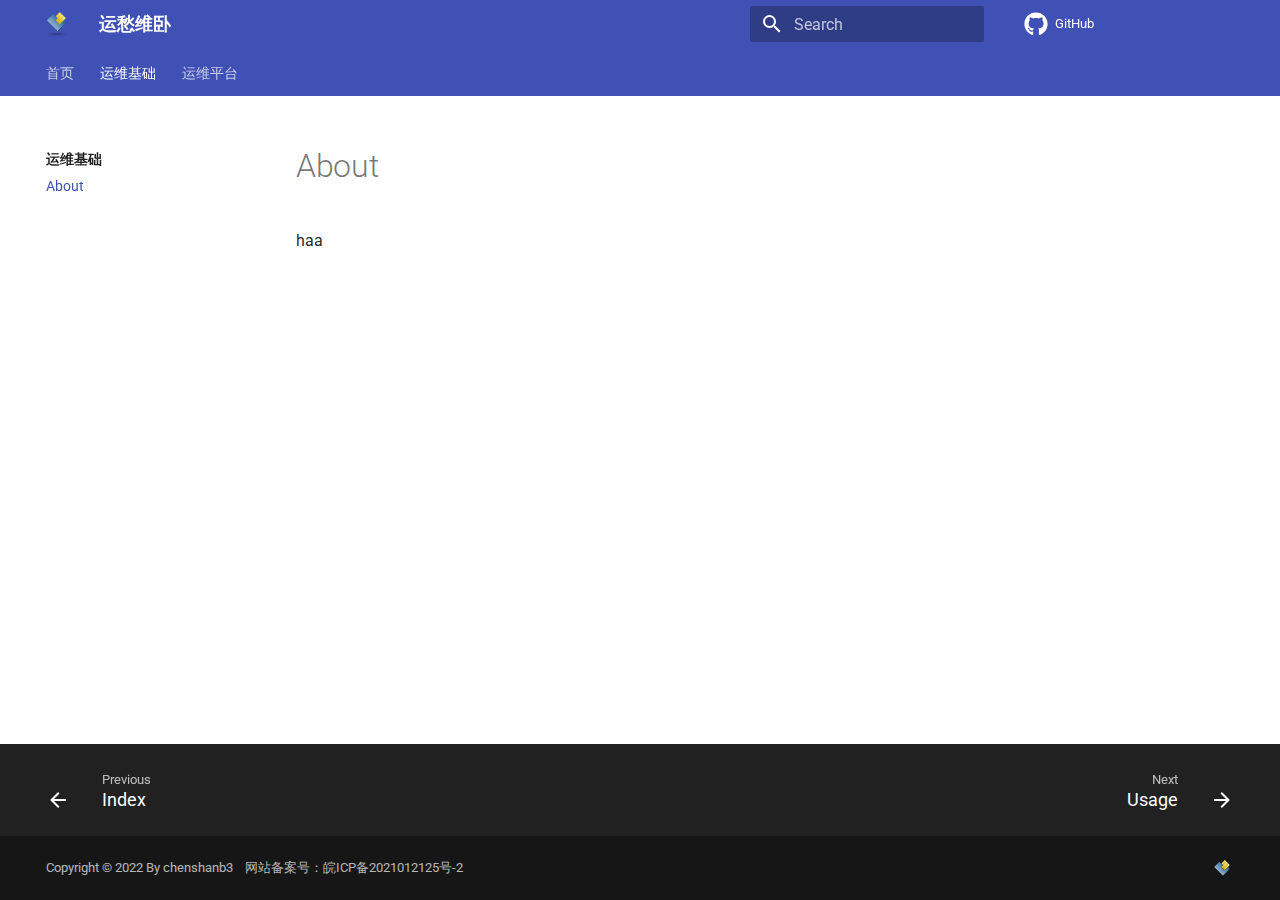
==== about/index.html @ 2186b122 "first commit" ====
<!doctype html>
<html lang="en" class="no-js">
  <head>
    
      <meta charset="utf-8">
      <meta name="viewport" content="width=device-width,initial-scale=1">
      
        <meta name="description" content="运维知识手册">
      
      
      
      <link rel="icon" href="../images/favicon.png">
      <meta name="generator" content="mkdocs-1.3.1, mkdocs-material-8.4.2">
    
    
  <title>Hello World</title>

    
      <link rel="stylesheet" href="../assets/stylesheets/main.69437709.min.css">
      
        
        <link rel="stylesheet" href="../assets/stylesheets/palette.cbb835fc.min.css">
        
      
      
    
    
    
      
        
        
        <link rel="preconnect" href="https://fonts.gstatic.com" crossorigin>
        <link rel="stylesheet" href="https://fonts.googleapis.com/css?family=Roboto:300,300i,400,400i,700,700i%7CRoboto+Mono:400,400i,700,700i&display=fallback">
        <style>:root{--md-text-font:"Roboto";--md-code-font:"Roboto Mono"}</style>
      
    
    
      <link rel="stylesheet" href="../css/extra.css">
    
    <script>__md_scope=new URL("..",location),__md_hash=e=>[...e].reduce((e,_)=>(e<<5)-e+_.charCodeAt(0),0),__md_get=(e,_=localStorage,t=__md_scope)=>JSON.parse(_.getItem(t.pathname+"."+e)),__md_set=(e,_,t=localStorage,a=__md_scope)=>{try{t.setItem(a.pathname+"."+e,JSON.stringify(_))}catch(e){}}</script>
    
      

    
    
  </head>
  
  
    
    
    
    
    
    <body dir="ltr" data-md-color-scheme="" data-md-color-primary="none" data-md-color-accent="none">
  
    
    
    <input class="md-toggle" data-md-toggle="drawer" type="checkbox" id="__drawer" autocomplete="off">
    <input class="md-toggle" data-md-toggle="search" type="checkbox" id="__search" autocomplete="off">
    <label class="md-overlay" for="__drawer"></label>
    <div data-md-component="skip">
      
    </div>
    <div data-md-component="announce">
      
    </div>
    
    
      

<header class="md-header" data-md-component="header">
  <nav class="md-header__inner md-grid" aria-label="Header">
    <a href=".." title="运愁维卧" class="md-header__button md-logo" aria-label="运愁维卧" data-md-component="logo">
      
  <img src="../images/logo.png" alt="logo">

    </a>
    <label class="md-header__button md-icon" for="__drawer">
      <svg xmlns="http://www.w3.org/2000/svg" viewBox="0 0 24 24"><path d="M3 6h18v2H3V6m0 5h18v2H3v-2m0 5h18v2H3v-2Z"/></svg>
    </label>
    <div class="md-header__title" data-md-component="header-title">
      <div class="md-header__ellipsis">
        <div class="md-header__topic">
          <span class="md-ellipsis">
            运愁维卧
          </span>
        </div>
        <div class="md-header__topic" data-md-component="header-topic">
          <span class="md-ellipsis">
            
              About
            
          </span>
        </div>
      </div>
    </div>
    
    
    
      <label class="md-header__button md-icon" for="__search">
        <svg xmlns="http://www.w3.org/2000/svg" viewBox="0 0 24 24"><path d="M9.5 3A6.5 6.5 0 0 1 16 9.5c0 1.61-.59 3.09-1.56 4.23l.27.27h.79l5 5-1.5 1.5-5-5v-.79l-.27-.27A6.516 6.516 0 0 1 9.5 16 6.5 6.5 0 0 1 3 9.5 6.5 6.5 0 0 1 9.5 3m0 2C7 5 5 7 5 9.5S7 14 9.5 14 14 12 14 9.5 12 5 9.5 5Z"/></svg>
      </label>
      <div class="md-search" data-md-component="search" role="dialog">
  <label class="md-search__overlay" for="__search"></label>
  <div class="md-search__inner" role="search">
    <form class="md-search__form" name="search">
      <input type="text" class="md-search__input" name="query" aria-label="Search" placeholder="Search" autocapitalize="off" autocorrect="off" autocomplete="off" spellcheck="false" data-md-component="search-query" required>
      <label class="md-search__icon md-icon" for="__search">
        <svg xmlns="http://www.w3.org/2000/svg" viewBox="0 0 24 24"><path d="M9.5 3A6.5 6.5 0 0 1 16 9.5c0 1.61-.59 3.09-1.56 4.23l.27.27h.79l5 5-1.5 1.5-5-5v-.79l-.27-.27A6.516 6.516 0 0 1 9.5 16 6.5 6.5 0 0 1 3 9.5 6.5 6.5 0 0 1 9.5 3m0 2C7 5 5 7 5 9.5S7 14 9.5 14 14 12 14 9.5 12 5 9.5 5Z"/></svg>
        <svg xmlns="http://www.w3.org/2000/svg" viewBox="0 0 24 24"><path d="M20 11v2H8l5.5 5.5-1.42 1.42L4.16 12l7.92-7.92L13.5 5.5 8 11h12Z"/></svg>
      </label>
      <nav class="md-search__options" aria-label="Search">
        
        <button type="reset" class="md-search__icon md-icon" aria-label="Clear" tabindex="-1">
          <svg xmlns="http://www.w3.org/2000/svg" viewBox="0 0 24 24"><path d="M19 6.41 17.59 5 12 10.59 6.41 5 5 6.41 10.59 12 5 17.59 6.41 19 12 13.41 17.59 19 19 17.59 13.41 12 19 6.41Z"/></svg>
        </button>
      </nav>
      
        <div class="md-search__suggest" data-md-component="search-suggest"></div>
      
    </form>
    <div class="md-search__output">
      <div class="md-search__scrollwrap" data-md-scrollfix>
        <div class="md-search-result" data-md-component="search-result">
          <div class="md-search-result__meta">
            Initializing search
          </div>
          <ol class="md-search-result__list"></ol>
        </div>
      </div>
    </div>
  </div>
</div>
    
    
      <div class="md-header__source">
        <a href="https://github.com/chenshanb3/markdown" title="Go to repository" class="md-source" data-md-component="source">
  <div class="md-source__icon md-icon">
    
    <svg xmlns="http://www.w3.org/2000/svg" viewBox="0 0 496 512"><!--! Font Awesome Free 6.1.2 by @fontawesome - https://fontawesome.com License - https://fontawesome.com/license/free (Icons: CC BY 4.0, Fonts: SIL OFL 1.1, Code: MIT License) Copyright 2022 Fonticons, Inc.--><path d="M165.9 397.4c0 2-2.3 3.6-5.2 3.6-3.3.3-5.6-1.3-5.6-3.6 0-2 2.3-3.6 5.2-3.6 3-.3 5.6 1.3 5.6 3.6zm-31.1-4.5c-.7 2 1.3 4.3 4.3 4.9 2.6 1 5.6 0 6.2-2s-1.3-4.3-4.3-5.2c-2.6-.7-5.5.3-6.2 2.3zm44.2-1.7c-2.9.7-4.9 2.6-4.6 4.9.3 2 2.9 3.3 5.9 2.6 2.9-.7 4.9-2.6 4.6-4.6-.3-1.9-3-3.2-5.9-2.9zM244.8 8C106.1 8 0 113.3 0 252c0 110.9 69.8 205.8 169.5 239.2 12.8 2.3 17.3-5.6 17.3-12.1 0-6.2-.3-40.4-.3-61.4 0 0-70 15-84.7-29.8 0 0-11.4-29.1-27.8-36.6 0 0-22.9-15.7 1.6-15.4 0 0 24.9 2 38.6 25.8 21.9 38.6 58.6 27.5 72.9 20.9 2.3-16 8.8-27.1 16-33.7-55.9-6.2-112.3-14.3-112.3-110.5 0-27.5 7.6-41.3 23.6-58.9-2.6-6.5-11.1-33.3 2.6-67.9 20.9-6.5 69 27 69 27 20-5.6 41.5-8.5 62.8-8.5s42.8 2.9 62.8 8.5c0 0 48.1-33.6 69-27 13.7 34.7 5.2 61.4 2.6 67.9 16 17.7 25.8 31.5 25.8 58.9 0 96.5-58.9 104.2-114.8 110.5 9.2 7.9 17 22.9 17 46.4 0 33.7-.3 75.4-.3 83.6 0 6.5 4.6 14.4 17.3 12.1C428.2 457.8 496 362.9 496 252 496 113.3 383.5 8 244.8 8zM97.2 352.9c-1.3 1-1 3.3.7 5.2 1.6 1.6 3.9 2.3 5.2 1 1.3-1 1-3.3-.7-5.2-1.6-1.6-3.9-2.3-5.2-1zm-10.8-8.1c-.7 1.3.3 2.9 2.3 3.9 1.6 1 3.6.7 4.3-.7.7-1.3-.3-2.9-2.3-3.9-2-.6-3.6-.3-4.3.7zm32.4 35.6c-1.6 1.3-1 4.3 1.3 6.2 2.3 2.3 5.2 2.6 6.5 1 1.3-1.3.7-4.3-1.3-6.2-2.2-2.3-5.2-2.6-6.5-1zm-11.4-14.7c-1.6 1-1.6 3.6 0 5.9 1.6 2.3 4.3 3.3 5.6 2.3 1.6-1.3 1.6-3.9 0-6.2-1.4-2.3-4-3.3-5.6-2z"/></svg>
  </div>
  <div class="md-source__repository">
    GitHub
  </div>
</a>
      </div>
    
  </nav>
  
</header>
    
    <div class="md-container" data-md-component="container">
      
      
        
          
            
<nav class="md-tabs" aria-label="Tabs" data-md-component="tabs">
  <div class="md-tabs__inner md-grid">
    <ul class="md-tabs__list">
      
        
  
  


  
  
  
    <li class="md-tabs__item">
      <a href=".." class="md-tabs__link">
        首页
      </a>
    </li>
  

      
        
  
  
    
  


  
  
  
    <li class="md-tabs__item">
      <a href="./" class="md-tabs__link md-tabs__link--active">
        运维基础
      </a>
    </li>
  

      
        
  
  


  
  
  
    <li class="md-tabs__item">
      <a href="../usage/" class="md-tabs__link">
        运维平台
      </a>
    </li>
  

      
    </ul>
  </div>
</nav>
          
        
      
      <main class="md-main" data-md-component="main">
        <div class="md-main__inner md-grid">
          
            
              
              <div class="md-sidebar md-sidebar--primary" data-md-component="sidebar" data-md-type="navigation" >
                <div class="md-sidebar__scrollwrap">
                  <div class="md-sidebar__inner">
                    

  


  

<nav class="md-nav md-nav--primary md-nav--lifted md-nav--integrated" aria-label="Navigation" data-md-level="0">
  <label class="md-nav__title" for="__drawer">
    <a href=".." title="运愁维卧" class="md-nav__button md-logo" aria-label="运愁维卧" data-md-component="logo">
      
  <img src="../images/logo.png" alt="logo">

    </a>
    运愁维卧
  </label>
  
    <div class="md-nav__source">
      <a href="https://github.com/chenshanb3/markdown" title="Go to repository" class="md-source" data-md-component="source">
  <div class="md-source__icon md-icon">
    
    <svg xmlns="http://www.w3.org/2000/svg" viewBox="0 0 496 512"><!--! Font Awesome Free 6.1.2 by @fontawesome - https://fontawesome.com License - https://fontawesome.com/license/free (Icons: CC BY 4.0, Fonts: SIL OFL 1.1, Code: MIT License) Copyright 2022 Fonticons, Inc.--><path d="M165.9 397.4c0 2-2.3 3.6-5.2 3.6-3.3.3-5.6-1.3-5.6-3.6 0-2 2.3-3.6 5.2-3.6 3-.3 5.6 1.3 5.6 3.6zm-31.1-4.5c-.7 2 1.3 4.3 4.3 4.9 2.6 1 5.6 0 6.2-2s-1.3-4.3-4.3-5.2c-2.6-.7-5.5.3-6.2 2.3zm44.2-1.7c-2.9.7-4.9 2.6-4.6 4.9.3 2 2.9 3.3 5.9 2.6 2.9-.7 4.9-2.6 4.6-4.6-.3-1.9-3-3.2-5.9-2.9zM244.8 8C106.1 8 0 113.3 0 252c0 110.9 69.8 205.8 169.5 239.2 12.8 2.3 17.3-5.6 17.3-12.1 0-6.2-.3-40.4-.3-61.4 0 0-70 15-84.7-29.8 0 0-11.4-29.1-27.8-36.6 0 0-22.9-15.7 1.6-15.4 0 0 24.9 2 38.6 25.8 21.9 38.6 58.6 27.5 72.9 20.9 2.3-16 8.8-27.1 16-33.7-55.9-6.2-112.3-14.3-112.3-110.5 0-27.5 7.6-41.3 23.6-58.9-2.6-6.5-11.1-33.3 2.6-67.9 20.9-6.5 69 27 69 27 20-5.6 41.5-8.5 62.8-8.5s42.8 2.9 62.8 8.5c0 0 48.1-33.6 69-27 13.7 34.7 5.2 61.4 2.6 67.9 16 17.7 25.8 31.5 25.8 58.9 0 96.5-58.9 104.2-114.8 110.5 9.2 7.9 17 22.9 17 46.4 0 33.7-.3 75.4-.3 83.6 0 6.5 4.6 14.4 17.3 12.1C428.2 457.8 496 362.9 496 252 496 113.3 383.5 8 244.8 8zM97.2 352.9c-1.3 1-1 3.3.7 5.2 1.6 1.6 3.9 2.3 5.2 1 1.3-1 1-3.3-.7-5.2-1.6-1.6-3.9-2.3-5.2-1zm-10.8-8.1c-.7 1.3.3 2.9 2.3 3.9 1.6 1 3.6.7 4.3-.7.7-1.3-.3-2.9-2.3-3.9-2-.6-3.6-.3-4.3.7zm32.4 35.6c-1.6 1.3-1 4.3 1.3 6.2 2.3 2.3 5.2 2.6 6.5 1 1.3-1.3.7-4.3-1.3-6.2-2.2-2.3-5.2-2.6-6.5-1zm-11.4-14.7c-1.6 1-1.6 3.6 0 5.9 1.6 2.3 4.3 3.3 5.6 2.3 1.6-1.3 1.6-3.9 0-6.2-1.4-2.3-4-3.3-5.6-2z"/></svg>
  </div>
  <div class="md-source__repository">
    GitHub
  </div>
</a>
    </div>
  
  <ul class="md-nav__list" data-md-scrollfix>
    
      
      
      

  
  
  
    
    <li class="md-nav__item md-nav__item--nested">
      
      
        <input class="md-nav__toggle md-toggle md-toggle--indeterminate" data-md-toggle="__nav_1" type="checkbox" id="__nav_1" checked>
      
      
      
        
          
            
          
        
      
      
        
        
        <div class="md-nav__link md-nav__link--index ">
          <a href="..">首页</a>
          
        </div>
      
      <nav class="md-nav" aria-label="首页" data-md-level="1">
        <label class="md-nav__title" for="__nav_1">
          <span class="md-nav__icon md-icon"></span>
          首页
        </label>
        <ul class="md-nav__list" data-md-scrollfix>
          
            
          
        </ul>
      </nav>
    </li>
  

    
      
      
      

  
  
    
  
  
    
    <li class="md-nav__item md-nav__item--active md-nav__item--nested">
      
      
        <input class="md-nav__toggle md-toggle" data-md-toggle="__nav_2" type="checkbox" id="__nav_2" checked>
      
      
      
        
          
        
      
      
        <label class="md-nav__link" for="__nav_2">
          运维基础
          <span class="md-nav__icon md-icon"></span>
        </label>
      
      <nav class="md-nav" aria-label="运维基础" data-md-level="1">
        <label class="md-nav__title" for="__nav_2">
          <span class="md-nav__icon md-icon"></span>
          运维基础
        </label>
        <ul class="md-nav__list" data-md-scrollfix>
          
            
              
  
  
    
  
  
    <li class="md-nav__item md-nav__item--active">
      
      <input class="md-nav__toggle md-toggle" data-md-toggle="toc" type="checkbox" id="__toc">
      
      
      
      <a href="./" class="md-nav__link md-nav__link--active">
        About
      </a>
      
    </li>
  

            
          
        </ul>
      </nav>
    </li>
  

    
      
      
      

  
  
  
    
    <li class="md-nav__item md-nav__item--nested">
      
      
        <input class="md-nav__toggle md-toggle md-toggle--indeterminate" data-md-toggle="__nav_3" type="checkbox" id="__nav_3" checked>
      
      
      
        
          
        
          
        
      
      
        <label class="md-nav__link" for="__nav_3">
          运维平台
          <span class="md-nav__icon md-icon"></span>
        </label>
      
      <nav class="md-nav" aria-label="运维平台" data-md-level="1">
        <label class="md-nav__title" for="__nav_3">
          <span class="md-nav__icon md-icon"></span>
          运维平台
        </label>
        <ul class="md-nav__list" data-md-scrollfix>
          
            
              
  
  
  
    <li class="md-nav__item">
      <a href="../usage/" class="md-nav__link">
        Usage
      </a>
    </li>
  

            
          
            
              
  
  
  
    <li class="md-nav__item">
      <a href="../tutorial/" class="md-nav__link">
        Tutorial
      </a>
    </li>
  

            
          
        </ul>
      </nav>
    </li>
  

    
  </ul>
</nav>
                  </div>
                </div>
              </div>
            
            
          
          <div class="md-content" data-md-component="content">
            <article class="md-content__inner md-typeset">
              
                


  <h1>About</h1>

<p>haa</p>




              
            </article>
            
          </div>
        </div>
        
      </main>
      
        <footer class="md-footer">
  
    
    <nav class="md-footer__inner md-grid" aria-label="Footer" >
      
        
        <a href=".." class="md-footer__link md-footer__link--prev" aria-label="Previous: Index" rel="prev">
          <div class="md-footer__button md-icon">
            <svg xmlns="http://www.w3.org/2000/svg" viewBox="0 0 24 24"><path d="M20 11v2H8l5.5 5.5-1.42 1.42L4.16 12l7.92-7.92L13.5 5.5 8 11h12Z"/></svg>
          </div>
          <div class="md-footer__title">
            <div class="md-ellipsis">
              <span class="md-footer__direction">
                Previous
              </span>
              Index
            </div>
          </div>
        </a>
      
      
        
        <a href="../usage/" class="md-footer__link md-footer__link--next" aria-label="Next: Usage" rel="next">
          <div class="md-footer__title">
            <div class="md-ellipsis">
              <span class="md-footer__direction">
                Next
              </span>
              Usage
            </div>
          </div>
          <div class="md-footer__button md-icon">
            <svg xmlns="http://www.w3.org/2000/svg" viewBox="0 0 24 24"><path d="M4 11v2h12l-5.5 5.5 1.42 1.42L19.84 12l-7.92-7.92L10.5 5.5 16 11H4Z"/></svg>
          </div>
        </a>
      
    </nav>
  
  <div class="md-footer-meta md-typeset">
    <div class="md-footer-meta__inner md-grid">
      <div class="md-copyright">
  
    <div class="md-copyright__highlight">
      Copyright © 2022 By chenshanb3  &nbsp;&nbsp;&nbsp;网站备案号：皖ICP备2021012125号-2
    </div>
  
  
</div>
      
        <div class="md-social">
  
    
    
    <a href="https://www.baidu.com" target="_blank" rel="noopener" title="备案号" class="md-social__link">
      <?xml version="1.0" encoding="UTF-8"?>
<!-- Generated by Pixelmator Pro Trial 2.4.7 -->
<svg width="1833" height="1844" viewBox="0 0 1833 1844" xmlns="http://www.w3.org/2000/svg" xmlns:xlink="http://www.w3.org/1999/xlink">
    <image id="python-logo" x="-2543" y="-60" width="1891" height="2280" visibility="hidden" xlink:href="data:image/png;base64, [base64]//8x+91ZZU+8AEzLNypQoOz0HT0kEARAkIzUdhsFcLlyMgBEwAkbACBgBI2AEjIARMALvg8DyfYbxKEbACPxwBM4/fP1evhEwAkbACBgBI2AEjIARMAKfCIHVJ5qLp2IEjIARMAJGwAgYASNgBIyAETACRsAIGAEjYASMgBEwAkbACBgBI2AEjIAR+DYImIz9NpfSCzECRsAIGAEjYASMgBEwAkbACBgBI2AEjIARMAJGwAgYASNgBIyAETACRuAzIWAy9jNdDc/FCBgBI2AEjIARMAJGwAgYASNgBIyAETACRsAIGAEjYASMgBEwAkbACBiBb4OAydhvcym9ECNgBIyAETACRsAIGAEjYASMgBEwAkbACBgBI2AEjIARMAJGwAgYASNgBD4TAsvPNBnPxQgYASNgBIyAETACRsAIGIFvi4D/3+PbXlovzAh8SgTOn3JWnpQRMAJGwAgYASNgBIyAETACPw4Bb4j8uEvuBRsBI2AEjIARMAJGwAgYgXdHwP/f8e6Qe0AjYAQGBEzK+qVgBIyAETACRsAIGAEjYASMwIci4E2RD4XfgxsBI2AEjIARMAJGwAgYgW+PwGv+n+M1fb89sF6gEfghCMxNps4d74dcBi/TCBgBI2AEjIARMAJGwAgYgZci4M2NlyLnfkbACBgBI2AEjIARMAJGwAjcQuCe/9+4x/fWuLYbASPwvRGYm1CdO973Rt+rMwJGwAgYASNgBIyAETACRuAuBLzhcRdcdjYCRsAIGAEjYASMgBEwAj8egbn/H2LueD/+AhkAI/DDEPgIIvUjxvxhl9XLNQJGwAgYASNgBIyAETAC3wcBb3x8n2vplRgBI2AEjIARMAJGwAgYgbdGYO7/f5g73luv3/GNgBH4vAh8BEH6EWN+3ivgmRkBI2AEjIARMAJGwAgYASMwioA3P0ZhsdIIGAEjYASMgBEwAkbACBiBCoG3+P+Gt4hZTdmiETACPxyB9yJK32ucH345vXwjYASMgBEwAkbACBgBI/B1EfAGyNe9dp65ETACRsAIGAEjYASMgBF4DwTe4v8Z7ol5j+974OExjIAReD8E5iY6546XSLxV3Izv2ggYASNgBIyAETACRsAIGIEvjIA3Nr7wxfPUjYARMAJGwAgYASNgBIzAOyAw9/8z9Mbr9XsHCDyEETACH4zA3GTnZ4/3wXB7eCNgBIyAETACRsAIGAEjYATmRMAbHHOi6VhGwAgYASNgBIyAETACRuB7ITD3/y/0xuv1+15oezVGwAjcQmBOEnXOWJr33PFuYWG7ETACRsAIGAEjYASMgBEwAl8EAW9yfJEL5WkaASNgBIyAETACRsAIGIF3RKDn/xN6fKamfKvvLftUXOuNgBH43gi8lvC81f+WvQfdOWL0jGMfI2AEjIARMAJGwAgYASNgBL4IAt7k+CIXytM0AkbACBgBI2AEjIARMALvgMDU/x9M6XumNNZ3TFfHumWvfS0bASPwsxB4Kdk51W9KfwvVW/1u2W/Ft90IGAEjYASMgBEwAkbACBiBb4KANzm+yYX0MoyAETACRsAIGAEjYATeHYGf8Ft6bI1julvgj/UZ02Wca7b0aeuX9GljuG0EjMDnQmCK0JzSj81+yndMP6Ybi1nrXtKn7v8dZWPyHa+q12QEjIARMAJGwAgYASPwYgS8YfFi6NzRCBgBI2AEjIARMAJG4Ich8NN+O7frbdu3Ln/rf6tdx2t9a1sr3+Pb9nXbCBiBz4/AGLE3pmtXcs2ntbXtNpbat3xu2cdi/hSdsfkpV9rrNAJGwAgYASNgBIyAERhFwBsXo7BYaQSMgBEwAkbACBgBI/AJEfBv1/e5KC3Ot9q3ZlX3n5LrGLVPrW/lXr+2n9tGwAh8PQRaMq9ttyuasrf6W+02brbbfqlXfc1W+1l+PwR8Td4Pa49kBIyAETACRsAIGAEjMIKANzBGQLHKCBgBI2AEjIARMAJG4NMh4N+t73dJaqyn5KnZ1P7pU+um5PRVXfvU+lru8an9LRsBI/C1ERgj08Z0WuWUvrW1fm07EZvSt/HS/5q+9rH8vghcu47vOxOPZgSMgBEwAkbACBgBI/DjEPAmxo+75F6wETACRsAIGAEjYAS+HAL+zfp+l6zGuke+NbOMkbX8U866jTGlT79r9mu27O/aCBiBr4FAS57daueqWr8xfe1Ty/Jt29n/mm2sz5iujmX5/RHwNXl/zD2iETACRsAIGAEjYASMAAh4s8IvAyNgBIyAETACRsAIGIHPjMBX+L36FeZ47zWu1zQl1zFrn1ovOW1T9ZR/q892xsl21lP6tLs2Akbg6yHQkmd1u5ZzZWM62Wp9j3xPvFu+af8JdY3tZ13vV5jjZ8XO8zICRsAIGAEjYASMgBF4IQLesHghcO5mBIyAETACRsAIGAEj8OYIfPbfqp99fi+9QPW6xuRad22M9Juq1TdtGadtp76ux3zGdHUfy0bACHxdBGrybErO1dX2KV36ZC2/KXkqRtvnml/aflJd4/kZ1/3Z5/cZMfOcjIARMAJGwAgYASNgBF6BgDctXgGeuxoBI2AEjIARMAJGwAi8KQKf9bfqZ53XXBcj19fWip+6eqwxXdrTdqtu/bPd1hmn1o/partlI2AEvjYCNXFWy1rVrXbrk/5Z1/ZaV+slZ2l9pO/VZYyfVI9h8xnW/1nn9Rmw8RyMgBEwAkbACBgBI2AE3gABb1y8AagOaQSMgBEwAkbACBgBIzALAp/xt+pnnNMsYA9Bcn1ZS51yW0+Nm37X+qZP1hmrbae+jnVLV9stGwEj8PURqImzKVmrrG256lo3JqeurbP/WNz0veYz1q/2/0nyGF4fvf7POKePxsTjGwEjYASMgBEwAkbACLwhAtc2O95wWIc2AkbACBgBI2AEjIARMAI3EfhMv1U/01xuAvcKh1znrboeIn1rneTUj9WtLvumPtt1PWYb02Wfa7b0cW0EjMDnQmCKJEt91pp1Ld/Tzn5TdU+sl/qo308tifdnWP9nmstnwMNzMAJGwAgYASNgBIyAEXhjBLxB8cYAO7wRMAJGwAgYASNgBIzAixH4iN+qHzHmiwEa6TjH/DNG1hom5bZup5D21Gdb9ZScvqrTp9ZN6cd8x3RtLLeNgBH4GgjUhNmYXOu0op52+tyqE6H0e2k7+9V1G7O2/UT5I/D4iDF/4rX1mo2AETACRsAIGAEjYAQGBLxZ4ZeCETACRsAIGAEjYASMwGdF4D1+q77HGG+N79xryHi36lxX+mU769SrviW3fbKtOvu+RFf3sWwEjMDXQqAmzMbkMV2usLZJl+26ruUxn1uxeu3pN1bnHMZsP1X3Hpi8xxg/9fp53UbACBgBI2AEjIARMAIjCIxtbIy4WWUEjIARMAJGwAgYASNgBN4dgbf8rTp37LnjvTvYw4C5jlu13NOnnmurUzt1Kbfta/1lS/+X+NV9LBsBI/D1EEjSLGutIOWsa12ucMomfdpauY2Tfq3+JW31+e6lxuu91vrSMV/a773W5XGMgBEwAkbACBgBI2AEvhkCm2+2Hi/HCBgBI2AEjIARMAJGwAjcQmCM3LvVZ8w+V5yx2J9Rl+vNOufYtqVPXV1Lbtu1byurrZJ9Suvv9phP+o7VbbwxH+uMgBF4WwTmJMMUq35ft+1cSa0fk6Wri2KmLuPX7ZTVp/Yda0v33UtipHXW2LzlunPM9xrvLdfi2EbACBgBI2AEjIARMALfGAGTsd/44nppRsAIGAEjYASMgBEwAn8hkBu3fxmuKF7S50q4DzHds4b0bet24mlP/VRb+nzIN+X0zzptqrPUNuna9pQu+2c91i9tro2AEXh/BNr35FuRaYpbj1W3W1kopG/OR+2U057te3zV9yeVxKZdc2LX6l/bbq/Ta+O5vxEwAkbACBgBI2AEjIARmBUBk7GzwulgRsAIGAEjYASMgBEwAp8YganN4akp3+s/Feej9HPMP2NM1Vpb2nKddVtyPtI32+mXddozTk97zOda/9pm2QgYgc+DQH4OTJF1sk/Z6lXIJ2PV+lqufTJm9qnbtaz+dTvlOq7kdp5t3Nb/p7XfEo8W+5+GrddrBIyAETACRsAIGAEj8IkRMBn7iS+Op2YEjIARMAJGwAgYASPwIQjkZvGHDD7ToK9dw1j/1GWtqU7JaZM9fVLOuvaRrJK+pfW83drG/Mf6pc61ETACnx8Bvc9rorNt37MCxcnPjVpWjByjtktfj1fL12zX/NRPpR2naH/us/H4udfeKzcCRsAIGAEjYASMwI9EIH8A/8jFe9FGwAgYASNgBIyAETACnxKBuX6j3opzyy5wenw+JYjDpF4yf/XJfnVdywqf7Vau2/JpH2lPfbZVq0zFrfXF87nvNV3aXBsBI/A1EEiyVLNNWXUt17Yeue2f7bpWHJUc57VyBGvipe6n1jW2vRi8VZ+XxO2ds/2MgBEwAkbACBgBI2AEjMAFgbENjYvRghEwAkbACBgBI2AEjIAReCcErv0uvWa7Nr2xfmO6jHHNlj636jli3BrjXvu9c5J/9rkm5zzSV+1Wzv5Zp0+2s+6JNeaT8dJW14rtYgSMwNdCoCXHsl3XtazVZfuWLL98pG+261o2FelUsn6J3PZR+7uVGp+Xru0lMa71ealtav7X4k31sd4IGAEjYASMgBEwAkbACFwQ8AbFBQoLRsAIGAEjYASMgBH41gh8td99Y/Md0127aK1/21bfMV3GvGZLn4+u556j4uVDa0s5x8l2rjv16dvq0/9WPdW/V9/65TyyrueZOtdGwAh8DgSuEV2ypf2anCtJX7VTruuMMVWP9bulq+3XZNnGSs5vzPaddVPrntK3WEz53aOf8m3Hekn7LWO/ZD7uYwSMgBEwAkbACBgBI/CBCHhT4gPB99BGwAgYASNgBIyAEXgjBL7yb7x27rfa1yCs+9ay+rTtjDOlT/u1vrXPe8s98+6Zk+LkQ/4pZ526up6Ss09PXceQf5bXyBljrK7jjtmtMwJG4G0R6CGq5JN+PbJmnP61nLqM0VOrv0rdt2ju12W/ts7Yrf47t6fWfK9eGI31ealurN9bXYf3HOut1uC4RsAIGAEjYASMgBEwAnci4E2IOwGzuxEwAkbACBgBI2AEPikC3+F3Xb2GKbmGv/ap9SnX9h45+2Vd90ldW/f4tH3eqj3HXBQjH5pnym2da5A+y5i8wtj2zXba1D/7Zn1LV9tbeawtnYsRMAJfA4GarJKc7ZTbtlaVulpudXX/lE9D32xnn6zH4qUt6zGfWie5LXXf1vZd2j1rHPPp1Qmn1ve17Sns27hTfvfq3yruvfOwvxEwAkbACBgBI2AEjMAbI1BvdrzxUA5vBIyAETACRsAIGAEj8AYIfMbfc6+dU91/Sq6hrH3G9LV9Ss5+tT11qqf0tc89fm2/Odu9cx0bU33rh3zqdsqpV60ifZaU0zfrJF/btvrVfep2LafPLZ3sdan71XrLRsAIfB4Epkgp6euHZly3s1/Waa/rlOt+YyRsbc8+PfU1H9naUs+1tX3F9kvW0/Zp28Kh1bXt1qe1X2tfs91zDdo49/S91/c9x7p3bvY3AkbACBgBI2AEjIARuIGANyZuAGSzETACRsAIGAEjYAQ+MQKf5bfcnPPIWFkL/im5vjS1T+pTl3Uda0yX/bKufVKX9TVb+qju9av7zCW/ZGz1qR+aS92u5ZyndFlSznqKgJW9tql/9qnl1GXda5PfVKljTflYbwSMwNsjcItckj0fmk3KdZ363nqMhB3T9caTn4rmpNLWRVue01brvqL8mnW0feds17GmZOF9zdba770+dex7+/b6v8cYvXOxnxEwAkbACBgBI2AEjEAnAt6I6ATKbkbACBgBI2AEjIAR+GQIvOR33Ev6vOeyc35trTmkrpXr+dU+tV/qp+prMdKWfbOd9ZQ+7Vn3+qX/XPW948q/55Hzq+OnXNcZK4nXrKWvZcWr+421x3RtH/mopL60/GwEjMBXQqAmmyRPPbSmtKV8q66J11pWnGxPxZDPmG1Ml761LTp/4ad6TT3LuObf2q61a1stt9jWttfIY2ur443Zx3Qv6TMWZ0z3lrHHxrPOCBgBI2AEjIARMAJG4JUIeJPilQC6uxEwAkbACBgBI2AEPgCBe37D3eM791JeMnb2aWvNLXWtXM97zCd1qms5+6Uu21mP6cd08p/SZ6yse/3Sf4763jFrklR9xx6aV8bNekyXsdpafVKX8cf6X4udtrZWnCxpy7ZrI2AEPi8CYwSTdD0PrSr7t3XapE/CtZZrnfR1/1rOOC+p1eerlsSgZ/49vq1P3Z5DvhXjln2udWacerzUvbZ+i5ivnZP7GwEjYASMgBEwAkbACFxBwJsTV8CxyQgYASNgBIyAETACnxCBe36/3eM711JfM2b2vVXXc03fMV3aVNeyfGvdWN+X6DJu3fc95FzbHGMpVkuSJlZtrfHqsVOua8kZb6qWT92njvtSvWK0JWO1ereNgBH4OASukUqy9Tw0+4yT/q1O7Zp0TTlr9avltn8d/x6bfK+VjHvN57Pb7llD7Tsla71py/q9dDXW9di1vpXn9mvjT7V7x53qb70RMAJGwAgYASNgBIzAOyLgDYl3BNtDGQEjYASMgBEwAkZgBgR6f7/1+s0wpUuI146Z/W/VGjB9cvCptvRpa+WxOGO67J9jjfmkbcw3bW9VzzmmYiVpKrl9pE1rwfagf+kTOjRRn8879Ofivz2v2DUu8nmjerU4DzbinBdnxVBZLjabJzl15/Nyk/IC+ybGJLz6hX/0Oa8vcYp3/Xwc+ki3fjKUuEP0JzVSHQu7XGK8dNrAFjCvKlZa3q+OSQkPCk+X+W0W67/m+36z8kiLxeElIBz1Bjg+ESxL5Eug5fmgBj4fWZ7Nr57Ikbfx02QvljL9YU3jc39a76VXEZb6aOBVHQ9hEfLyBEjn5UH6GHOwL8BH5dKH6ewHnzBIjr60eHOnTE2f5VI1MZdD/+XjeflnGHvx5/w7bf/5Txkv5pJxu+pwmnhSzK9ceuff+tXtW3LasxZeKWc9prtmG/OXri11jNaW7R4f+fb6Zdxr9Zyxro1jmxEwAkbACBgBI2AEjMAMCORGxwyhHMIIGAEjYASMgBEwAkbgjRG457fbPb5zTHuO8TKG6lrW/LLdytfa2aeNV+vVXyV1pVWeW13bnuqXMcb80/aW9WvGVd/6keRrrSvyw8MS4hUZ0nUXDIjkoCwWu+0SaXkW4brdrKIWCUt7s1mXtojaNbJiFBKR/gO5uF4sC8cJZ3IW2Spi9Lw8r5HP6+U6SNf1cjHU6xWy7AvVlAspGa3pp2fkLQRm3TcaetK4jCnrSvOgJv55vRp0o6+d6TFnszAP5gCYy8VqBRZrpqdamKlelfZs471XIHFifaXfsy/eh3sdxcYuz8fTiYt4Oi9OtCE5T0vJPNDJ5b5yd4fx8LyqwnAUn1nko5jhk8hLapGYwYbyVw/4SlweNWcV2ekTU0ldsYw+D2PJnRgMqDEgS49HkaYQpichQ7wVNnQhD2St8BOhHRPQPAf94VAI1xLrIhcSNshY4q5Oiv+43J+We41zOC0fH89/Hh9PQd7+gZRd/jkt7idk22UOuLTqL9XuWcM1n9o2Jl/TvbVt7ELUY77EXve5Fav2vSbPFefaGLYZASNgBIyAETACRsAIzIRA2ayYKZjDGAEjYASMgBEwAkbACLwZAvf+brvX/zUTn2ssxclYt+qcb/qNtdt46dvqs6/q9Eld2x7zmdJljKzHYqXtrep7x5T/[base64]/XUFHHie44YFUVQ2BeYKkhSQthCu1yGSpRCAnYVv6iFgdfVMSRraqBNGr9UPE8qkR5C4ZrEFWQ8guTpCnkK1HSFSIa73ZGV8kKrpCBPMWwQ/dQbbybg1yN8YayNckYbWOJQTvcvn7tCfA8nA47Q/wvvv/ESl7enzcnxZ//px+/4aQXVwyZDXhAZeYe64h67SH8Qs/1eu5toxbfrX9Hjl927rGt7W17THfKd3YGjPemK2OM2VP/a046XernivOrXFsNwJGwAgYASNgBIyAEZgBgTjQaoY4DmEEjIARMAJGwAgYASPwdgg8J5jebpyXRJ5rbj1xWp9r7domOdutnGtOe29bfm2fqb6pf8t6ai4vGTMxquuMU+kGIna7Xe0gZM/b02q3hSA9Q8JuRL4qA5YHPGnIJzhUqNNIMj1B0hZuFeIQEjYyTUsN6wnpKmxF6or4hGOBeBUXWghRMm1hSAsJKSpWvKiIyQ0VrOk4z5Pzf6rpEw0Rr2SVwjNBxhZatZC6kLIKzj/yeVWTHMcMYizNR2PSFon8EWysmFex04wONy02mhmCd9DGyEzxzPSeFnyP9CpKsX+gb0Al9CN1e7FwmBCPsJuiH2ExRcJKAdUppQhP5EJx9oM87tk/7+wPEaskVd6WMJ9BFgdBXLJ2eWuISIYIZaIiYDXfDbXeWHpPluxe3mSs5Kg+HSWOKWbZuOsTQ8MGOJxSrrgCBeL0fNqEIHJWxG8haFeSGUwELuOddhCyzwlYtZVZO+hX68iKRXU6/nk4biBjD+vH43n7Gz53c9pv/33cLf5n8bj4zdx55/8OAlafIVpL+Sx5WlPqcp2tPT3Tnu3PXPeu4ZZf2hMjrXlMTmzkn/axusbsJb5tf7Vz7NomOeO3+nvbNQb39rW/ETACRsAIGAEjYASMwBdFwGTsF71wnrYRMAJGwAgYASPwYxDITbvPuOCeufX4TK0t+2Zd+7W6ti3fVle3U846Y9/bHhsnY2Xdxkz9W9YvHbPtp3b90JzjeOIzRxMvRMSet6vzbrPcQsByjPBqs+UoYWW/QsSuV7u1qshoDfIVQhZSdr2iD14iZPWUmbHn1WmldiFnVQ9UI6yomJP1ijEYR1rYxogMhUo72EjFnCYfRbpeCm76p/gUqhhTSuhLdCTxMiIMJ3yQeFjVGgYzpKfGlJPsIoYvYd9R0FwiXVjjCwLNHAkmHNpa/2leypL9aqWiCacokWZJVY/G8tmbzxcIbxmMK+QjaZxiGCEclQa6OEIHogtOFtJxhgJzeV8UvSE0Bd6cpLojFzY0ap6ChNX8kZQhKzY2iFgI5ULMSsVSsK+rsXkfPQehnhWjiGIlPGQsmaoCRQSs2jw2svHnF4JoI93pEGOLvBXpq/r4cDptIGRpB9n6lAXLx0VFxvLpEsTsEdJ3tyQvdnE8rP+QXc7j8K8/x91/9hxfvDufHx+Y7x/NWZ8dU3W9ilpu16oYX630ruGaX+KmtY/J13RpG6t7sMzrVvu2urZ9zbe23StfG+feWPY3AkbACBgBI2AEjIAR+OQImIz95BfI0zMCRsAIGAEjYAR+LALapPuspXduvX7tOm/1a+3X2rLV9rrd6nMetV66tn2PLmNmPRYrbW9Z944rv/qhOdXtIY6OJt6V+8JyPPF2A6dKJux2/QC/KcqUWlypyFa0sB7QhRvdzZRmqZW7CakpGhESEQuMqI4AJkc1atEsMDdBtUL9wJWItyUiDCihRD4GGat0UI1FEM4vFgFJucUziZjFVQxvjC1mlkCQPKGHZxXzBKOpbFOFFhGrmfIftQhYOSr7NDqo3zsX8cEsXSm6JPTGvMQMc7ddzUqLAw/wFrFcl2lopi11/3eRRbNc4ejaOZSDplvt+7VjuncP93cv0YkQmEcYTVhPMmB5Ul6pZB5HIEGGcJyt/D2HqdBBsjIxEatQpDQhVdVgquAvljXIV/GlImZl19HBKpC3yuiNvqyBtcjcUWBTeSHrrrlBvgYZS9BCxsLPct4xBpJmwUckbxCye4jXQuBy59rIquWT5CSSVe9w3uj6K4unjNhlyYiNDFkI2a1irB4Pq8Mfhl2uIHmXpMMuDv/anxf/eeRU9t158Sc+Ydr3vNYk3Vidi237pP6z1/X1mlpD7aP1XPNLW41V9kmd2im/plYcFY2pOHUZ06X9mi195qhrLOaI5xhGwAgYASNgBIyAETACnxQBk7Gf9MJ4WkbACBgBI2AEjMCPRiA35z4jCL1z6/XrXWPGyzr7TbWn9G2/2q+W5XerPebTxs/2e9XtnF86ruLkI2NkGy4E247DfLfcG1YZsUHE/lpt/vlFbisM4ZojjCEFVxCxSb6iJmVzA/OBWVmxVLCIpLlChyqe8k6VogqxCAdL1q3o0GA+w8aTyFb+2wQBGeGUmkoaLn14oBcZW1NV10jSYGbigF+26MtZpSxZ7Kr4S/GyGj3IV7GeysvV3DQe0wwmVHywUmYToPesmRvEK+sXOc38QgYdJs8prkKiELPtnERctoxE6/[base64]/o0WGzU5w+205aY59OfpynKrrWE35P6ohuzpds4Bmn9XHW7vpxdvYYeH/VLv8Qma9lSzrjyrXW32orRluxT61+jU5yx/tf09dhT8lTMKX/rjYARMAJGwAgYASNgBL4YAiZjv9gF83SNgBEwAkbACBiBb4+ANuQ+a+mdW69fu86xfmO67Nfaxtq1TnLbVqxa17ZbW2tXW2XMr1jK8y177TuX/JIx1aful+3nut2ZAzu3cC3ble4PGxmxELIiYjccTbzm+OIT2vVC5xaTtioSFpKQar1dnDdByK6XcZ6xcl/XSyW5BSEKh0hWKs4iZ59kNSBEIWL1BIFSE7AbSNEgJSFGu5MkIWYgW3hIiBp2RsMkMasZkWkak0jik4GVhcq/ID9Fz4oEfYbYXFfvRpxYK1hwMDGsURCw4MJ8YaWZo6bG/+vpMV7GKbpx7XiEGbVJvQTvcn/cS/f7uzY9rkQaMXW/2JpRJptiMsuNYpX9eYDP1Bm/Ih8Pi/VRt1qlfTxM9r/bMLKoiRgl7TVI0UhThSMLYhLekxnyTlItnaycQ1zIWE2d/1ByaSVBmhZydmKYZ2o+dMKfWFr7kRx4mF7FgZCVDoFy5K83kGMinGa8QVbC7FbjHpcHkbQ81htIbLwGMpb3D7Le7dSQs3rny8b8jvwJyfJMNuz+F9NZQjwrH3nzSyFXi93/rFAvf/OoJisg1c5aplrOtuosdf/UffZaa6rL2Bpu+aR9Cq8at5Sv1e18at/aJjnHrPVjunvste9r5VtzeW189zcCRsAIGAEjYASMgBH4QAQm/+f8A+fkoY2AETACRsAIGAEj8FMR0EbcZy29c+v1u7XOsTi1rpYVq27XctpqneRsZ51+qlVq/[base64]/BVTpq1jb5/3u6mFeLKI1Leda4aN9MeDbcs8ZfQ163/uU+j+KOQZ9cn6SpSYgIhGAk+3UgYo+QryuI2PN5L5JW5Czk4wvJ2PHxx7V/zxCylWkVApajxINYDUKWCXEOsY4mvpCx0uMLE7uBvZRvRdQSgzG7WH9Ro3jDhvKAdFV2LONwLrJi86C9kh6j/MhhPS6XSoQVPUxNNvFytxYjjBeZxvFnFyJgyzHFahddyY7lPRPHIh/03geCJYTsavNwPmyP5w03n11u/hz38UcoD5h/y0Xw5Vsp5awFouQs6ZftrGuf1H3WumcNt3zSnjjl+qWf0iUe6ZNt1alr6zHbWL9bujpOj2/t8xI51/GSvu5jBIyAETACRsAIGAEj8IkRmPyf8088Z0/NCBgBI2AEjIARMAJG4HMioE3Etyi34tb2lFWnnHNqdWnPWn613NMe85EuSxsv9W9Zv2bM7Ks6HznXqr3lGGGOJz6fC8tK8iu8Ktyg7g/LPWGVDbuFiIXKWK5hbEXJcl5xELAQiPCpsLic/klvUubUEROkLtyHZN2rMWrYztRB/SoqBCN91xC9IVNDRAZRW0jITmJULAw0TPkn5kUi6xPri411hcCcUAUJW4hOZcGyFpGyIkCVgcoaE6B3rZUpDAGreUAuFSIWkGhvmbuwRhYZq8t2vYgBecYbFcX1TrNYm4Ga5ixD/BXkhYOMdBtR/TXak+K2N4yijiXeQzjqOOI9B4EXEnZBfTweyPTcr4/3kbFPoz5JT3PqlyA4RXhCosbxw5xXTAs5SNhlua8tHwgiWkWYQsaKFF2Q0TqQtaxN/ZXAqhg9I+tAY96MQcQyHmQssQtZrViQr8QUUYuPMod1ZDHHnx8Zmvjks9KHKUHYKqtWxzsrB74QsIWEVUas2k8ZsiJyN5CwMLzkxYtT3p/4MOPmtcv1QX+UsdW4/KnI0xtLwLZvsjFdLlm2urR9a9tnlXvXUPvV60x8stY6U8661qWsWkWx0q+uwzg8pU+tkzymr3W13PZ12wgYASNgBIyAETACRsAIvBgB/dB0MQJGwAgYASNgBIyAEfgYBG79Frtln5r1WL8x3VT/Vt/Tt8enjdu2FSMfsk3JaVOtUo+dcvbNOv2ynXXqVatIn6WR/1ks/hns3MpQJ1guFr+Kz0Nszqst5VO/[base64]/Oeqv1sTt/T823FmTee4XWvonlpntFndJoKJeBQZO2THIudRxaov2bG9S5sYhe7TlqnYXBqmwwcBZKVqYoipjA8K1UnMpj5qiFjeu8pgDSJXdZCz1FPjPNMTmKlGBmypIVvBKOYgYlh4xXzEnUb2LfZjzE/HGov45RHErewiYPXgDV/uG3tp69MGHQ8EyOTjnkTaR+rH42G/XxwPj4f9v/eL/f7x8fE/+/Of34/H8x5Slg8PxShC1HxePNWDbXmQju4k/S8e9/QpPosD/HrEOOhU5OdlUCyX+/B5ZlzR72LXico0dCPbGO8pUszt8amtGH/CB+fhxreX+aeiODHm051xo8+fP/qgRM8BzX/0Alqef0vWi+n3UKt1vdRrSfkl9VifWjcla3a1rW638hxtxRgrOYcxW+qmfKb0t/ql3bURMAJGwAgYASNgBIzAByHwbPPlg+bgYY2AETACRsAIGAEj8J0RuOf3Vq/vNb/aNiXfg3cdo+13zZa+PT6tr/rkQ7aU61gpZ51+qlXqPtfk9K3rERnSFZ714czxlEG86phKym63hPqEG4BQhTmFKEAPywlBugsqlfaOu6RKz/GW8KTI4iO3wxG/[base64]/IRViOKm2W+6AYiFqGYNQ0OIr4QvYyvJXNm8WW8Acq8IqN1jjtqfJmS+QqXIKKFJcsYSGmRs4HFQMo+j39rJz+8O0nR55Ff2eocs2v+3VPpjDar27VgOl5X94UdakhZXpRP941NW/f6rr/wrs1kZAjIV97ROmIYIWs+I0LPuyfIWX3KxCOyYJchB08qvYQSpAx9YwK8G4PE5dMBshVSNsYSyUrGrEheEbIlM1YfUIV8PS/JdkWO7NiYy1E3sqV/kLG8ZwrxSsfhbR4kLB9DUTNh/h33HGu8Z41kKR9EzEKQQ5If93uRs0xjzxAlq1ZAXQhYYtZtPjKPByXwKjYXVcnCpOku4YtDRgc5fT5odYsDH0gDSRtBaIc+GjzxUsB+OMgPf2JIp76KzUyxH84HEoLDVXXoSuw427oif4uN1GsRuUEWP/JRx/j7Qt7uiRWEr8jg/eG815iPj2C3Py8f92dYacb/Ezp42iLnVJ/X2P4qqbtWj9lq3TV5yqaJ1LZr7Zx0+ve0W9+pPqnPeqxfr04xxnwz9q36NX1vxbbdCBgBI2AEjIARMAJGoEKA/4dxMQJGwAgYASNgBIyAEXgFAnP8nhqLMaZrp9n61O2Us1bfWm5jTbXH+ozp6v637LVvLatf/ZCtbmfcrNNe1ym3/a611Ucl42b9pHt4WO7Ou9ViB3WnTFaRsLp3oNrU28hq1dG9dIFr3OhEXhGLWyhUcY/kKyohVDwkN09F/iX+kvxQeMz1g1JDSTClFoG63ZIDOpCmIktVoBtFhsKyRZEsEpVNfnGD7KGL2aQvtR66o6rq1RGiM3RiKQkiWQQtSaaiB/[base64]/qUVFSpyVR1FqvJ2QENRGzWyyNpCwNLGEH/VEfqQox8++q+j4CTSVR2ClEVWNmq0eWYuPHNEMh9OGlhzYx5P9tJfBDAErY5Hjo8ufXwxS8n60EndIDNpxT9A9cJfnvYQuToy+kD0yFjGdIAHhYzVeEOJGIo5kKlVO0hY+HRGIk84pqtKo1AOOuZZqJVYcVtbzS+SbhkeMneQI/ZRhCwvBsWJW+LSU4SuZMJoLMmH8GNEkb8UTTgIWzVEBA+ErU5yXh7w13wPMLfRZnG4iTCmJzGW5/3+N/XxtIfMXe7/fd4f4LfhpPf7/2HeQcyegqhV/Oclxn+uulz7tKmuZbnX7dbe2tI//Vp73a59Ux6ra10rt+2ML71K3a7lYn16HrO1unvb7fhPo/VL7Zj9Pe1pBIyAETACRsAIGAEjcBWB3M+56mSjETACRsAIGAEjYASMwAUB9oNnK2OxWl3bbgev7SnfqtsYU+2Mk/a2fUuf9rF6LJZ0+VCflOs69WN1q1M/sWp1/[base64]/2kTZG0aNHDlEX8X3g8wsyXLmmylDWfWdP5JEGf/kUS+HiozEiR+wyhP6GhW+AoF95UoYud9GFe9UYJ4jRkJOcLX2kUkA8qIRv4WOPWql0J+6NS9wjNW2UrOi0hjNWFyKed3GitdZayFll3wZMkL1y0IfzgnMLgtTldrg7EbQr/rJIJK3OMxARu+WB73F15M+QlqcD01///gOhzVir36fD+sD4/0DQigAnQ5Z5af5Nqa7mxZI61VOynNPe+oy1p3Stvo6bctbpm23VKnPpS7SnePUbMMeQLuX0z1r6tk/blm+ty76qp+LWPpKzf69/299tI2AEjIARMAJGwAgYgQkETMZOAGO1ETACRsAIGAEjYAQaBHKDqlG/qDkWq9W1bQ00pqv1aVc9Jcu/p2T/9L3VTr+6bvvUtjFZ/rce6pdxr9VtHBEYtS7b1+KljT1uka2b1Xa7Xun4382KLFlI1xO6DfTqaUFWKyQqdzMlUxVSVqTrGh+pdEQw9Vp6EbGQrwQivZJ7rBJvtXnAyFG76r/[base64]/sOiN1ugmz2663PQL7dNPFi9d3UJv8EQBFrzpdz3Jhq1dWdooIfz1d2LHuF8JfIS4KvStjFuL/9A7X32PonRQQMDO9afUM61cI2oAGP1R8WPCy1JHCyPSsYLu6gvDWqpUhq0CQqxCP8W8tahJbsIyYRMjij6BjiuWscfDRh0jpH/PXivTuiEp1kQNtdSz/YCKVkayjkaFCl7pXLTUPQilt9aAJKYaK3nJFUuO5DGHKf2JDmR9nHwOb2FMlp55Om8iMhZ6FmIXLjHetCFbJOK3Eb1JDkCLF1AgT+bLMpFC4GwkQsWvOp9fZx3wJwM/y9y+BDUOt6YqrIBEPvOHPiHScMewtU9HM1D6d15Cy5L7ir+HRiYhl+ZvlI4Qs637cn5a/tsfln/1pfdyQUruDkP3NtNZH3Y2cbNrLy23A4gmToqjbkrN9Sx6zX9OlTbXKVLu2tXK2VatkrFoe09X2Vs52firX/aWr2/K9VuTbxmnbbf+0p/7WeK1/9hurb8Ua62OdETACRsAIGAEjYAR+HAImY3/cJfeCjYARMAJGwAgYgTsRuGdDaiz0rf6tvW7Xcsa+ppMt7Sm37Yxzq85+6Ve3azntWV+zpU9bZx/Vtx7qW/tPtTOOiItr8lT/Sg8Rq319MldFbi4gWaEUYUzJXlUWa8l4hQmVDV/q7YpMV8jC9ZI67jIK0UnWq7jR1WYL2cpjQ74R9YIAZNGuRfRixLswumJgRDmKdSRm7K0HrVqYGbb82boX/UhcniRFBqrupCpeVgywCjv8yNTMupC2wiMisctfasiEQjBSs6taCD1kwBO/oSAD6SkCtpC2Yg6YmSgJ4uhQZMlFpxiQF0lgkh42xAySNq5HZOBq0sExqK+K1srCdMmCS4hwxaBwYYj5afklJr4xNzpKV+JEFz2NFyYcnkO8dIq+mDRviuZBg2EUl0ZgFPgUNSrxPRpe7vF859OLOuUYMR9WwhxiyoIzMBL2FRLp/3eN47uXO8acd3Yd0TpcEq8+1z6vfO3otadXMb30XtJ7VvSjzDKImRPhVZFe5aWXc2rr8jpGq4hNgW67u8TU9M7Wf5oh71KCaMKFxAw5VGGXn/7cgtzQ4i9ROpjBHPyygovm+VspYgdTqY9DdQ9E9OZUiybkb4jDnEKpN6bGEPOoqclGO8YYwGASmoMAL3NJffhDuAbenNUOeSo2WWcHi4hekCoKWym686nvsJpLrKGtQfmkU3YtXenPfMiHDRlmdnXeKFUVjpRjfzVLMaYMy5/vKDpDioLVOpRdy/MK/lbsqVrIxIF41REJ5N5CpXLb7uOGuWl2Wxk5vFjEKnMlEPeA5W+JiIqdrzLZibBRFm0Qtns+xMX6QtKSB7sUdDrB/vTrtDz8CRJ6tVc67g4a+XhcMRO+sVjT6bjXOhac6PxUBkwvirqdsupWHmtP+aV+rNbAY3rpVNJWy2lLXV3X8j1+l5c3AdQv262s+LKlvh5DtqmS/rJnnxwj+6Q+21mn35Q9/XrqOWP1jGcfI2AEjIARMAJGwAh8SQRMxn7Jy+ZJGwEjYASMgBEwAu+EQG4w3Ttcb7/[base64]/DUAEvfP0XuRPKjQf/[base64]/DJ1V+wGRR1W3K2Ux5r17Yee+s/1daUalvdTnmsHtPlvHps+QpXn1au4yjWtVL3T79a18bKseTb2qRL+5hN9nuKYs0R554x7WsEjIARMAJGwAgYgS+DgMnYL3OpPFEjYASMgBEwAkbgnRHIDareYV/jX/ftkTWn2i/b0l17pJ/qWyXjZy3/KXksVu07Zm918h97sB/8l159M372GdNl36k6+9ax2jjsQ7P3TkosG+mcNCzykweEKuwr5CSpRKJOSZFVhqoK3Cz7+ME/[base64]/XMiIsVr5NL0GGWV6cjWue9yx1jvvvs7hiwz7XP669LUF5Lej1BvOpVpldVvNaEnl6CImQpU/GnX1cJ/7THX7NpFERgWGYwDK6qyDFXDRB/CxCTpwGHp8lGL7nKV//0sVEnUTarwaUuMV5Mnv6CpNgjFi911UWj+IiDTmL4AFjOoPgpePtujbmhjynHCBFXPTGpv/oOxzPHp0LqFG2yDLgc+RQWHSriFAKTB+cEQ7QfIUNhOleHJWRtIbHjAzbWqVHFa2vNaGlJwwMyVGQuH8/l+OQl3KhOFCYY/Cy683Gt84ghjPnrIWW6nlYbWFbkpc4ehmTmiaOGqSNTlmTXhe5Cy4xIfOUoh5OONhYBDVD6cwAl2jLPA3PmRrFn7nq73h5Wy/2aJ9a1Piy4ATgUc17UJ5wLMnU7ZdX5kFfK71FPjZf6e+oe39ZHb0GtUyXlW3Xxfv6sGHU/WVOXnjlOtuWv0uqly1iSX1PmivOaObivETACRsAIGAEjYAQ+JQImYz/lZfGkjIARMAJGwAgYgS+EQG5u9Ux5zDd1WStOjzzmp371I0nI1LV91B4rt8av7XX/KX3tI3nKr52v/PRo9Rkj44zV2WesrnUZK+uxWOhIUdLJjqQLrXWT2DgSmN1u2FmYTvGykLHlv/OSo4dRcPQw48DURlF26jr8YVv5t2T7WumyPNjZlgxviryBiBVBS5YsO/[base64]/IWI7o0u3zyy8Ao2RZX1EtM4xx9z0erq8lHUlaettU561vqHX1KV9HrRuXcImSrUxdVfrnAQd9anEU+SLxsczHxL6+IjpDXMj77K8Q5qBgszFp1K3q6lMdciixpm18PZ/mqxYymhlIN4C+qB8KvmWeNLU/fnEKs6aMgbNTrwnnzVFn6MNQUWNyulmUVwyYKFVyYY975k45KWIWAjZ9ZI2ROz5QFbpRmQtn2LQpGVs0qIZo8wiCGGmw18FwZmSXSsyFtaUvtx5lsxaCF4yayWfDvCt3OgVYlQpthiIR62DiZXNSrZr6BUHohUD0SBbIZqpwYGwqyNjQ+vio/vyHrcQvYq7IYv3uOfr5MCXDuch88dJBxhhcb5MinEgiGtUaT1vFyxDHX6x1sGnlbOv5t/[base64]/[base64]/phxrKNpUkDH/Cd0Q4tncJlyTt5oyv4l+Cts3GSyDdqHRXNDs+8b1taldaD7egSr1y6OWn00xAz53eN5iqenWxn0Wa7pR4mVUgunT4Vmp2heRT6xnPmroI+a5sp7bM9OzRrWASl+JT0FHlU/mi1SFLLrScUA/VErHHbS1yyXENYGPaJ37u4cThcw876FMOep3vY/Dg1cn2tghVvlELkdQ48wHPoU6bnnLR075YhNEEKjc0BUOVEcGQ7NSi+CN84Y5Spjoa9GqEKN0hlvlzOO16FYIWWXQimCFbFUuLWQsq+LBEcqQtvKFyxW5q6iMcxCJTNbs4Qi7e1hvz3v43g1H9TPeac+9Zg/7zT+c84B+d+CCMs7zdxPTlSpKohw1WDJsfJSqzSNI70Gu9ZJ1THKcg1zshTh/Trjuo8+g2+v7Xb7PfYpubAxcn41Zt1N+q1ovK81JJeWsi/b6s/qmf11nrzp2q1M7+6RtSlfbLRsBI2AEjIARMAJGwAi8EAGTsS8Ezt2MgBEwAkbACBiBb4eANqWulVt29Z3yuaVPe1u3MdNe61OnWo8n8rK0W536TpWMlfZst7XsqUvfrKf0ac/6b79fv1YPkWEDAbvbKaWII3+3q53OaNxBrsq23S43ZzJORbrCZWq/eguPSeKqdnPRwTli07HA5PyQKaqsHehN9YWmVGYrpzCSYASBGbfEK/7Yoj9+4ixLLOUmccs+UmK5zeuDTiIWoypilactOajU4l6X3DNWEsQmpKjyY4Pk1Aj0pg0nqrRU2kGI6jxiHsRTbhFZsJCww3HFjB3ZshCi/E6HDhiYV7Zrg4plozyIWbUIxjyp2NkfxhTDEeSr2vhEW3bJIlflT4yYh57wD51s+Chkef2U2DFWjJlXK+u8ivfUuS18o0+fW5/XjaGezDUT9KT9S5p31A+I1rnOvxb+Top5EZl30n1z6/P6iJldKJ95B//a0bouV5fTdRz0Oc4/3n58H3AigXJOaUKCcpNWfdLDmQYhiYe+wSDoxMfKzm1fg4xlAH3d6WtRX25iOfmDG9179sQhxCJYkUWj6n60axJnOZeYODqdWAEKEYtzELO0OYWYrNdSw8PKRy1I2nK0seoiHziceH+Ayz0cD/v99r/21I+H8/7xcOBxPv05HB7/7E8HkaYKm680yaxxwW1shY6+TeKUZFZx8VNKL/yv1g7lW4BQjq9kFgQpDKELbQyRrMVym1345iBZ8TlxvjOnJ8sHvpvxDwJyv2fZe+olTDf146MuYPShlqyHSsptnbbX1vU4U7Hko2/V2rfWTcnZp601zrWS8dJnrC2b4maRz0tKzu0lfd3HCBgBI2AEjIARMALfEgGTsd/ysnpRRsAIGAEjYASMwJ0I1BtPddcpvXyu2cbsrX/[base64]/vmqAv5KZt8lDJLFAhYgpIFi3vJYI3jiclwxYFhRJ6KbKWiZ1wPIqOTSgaRpLDSmrYyXQfCFdUzEpbhQIiXx0DCEoJ5sLuqPooWndWOcDGOCFkZw1e76cM8Lq+JvGb99Uu3c/tHeLnnhxCUnxmQl0P5mp7zItIZbVa3WYO9Bsq/[base64]/X9OezJqt/vFcb9jrY+PumB5KVVPPVq/3nYdu+0zZpNO3+u1rdb1yHV/jakypiuWv59zjLTUbclZFPNaqX1bv+x7zaft47YRMAJGwAgYASNgBL4tAiZjv+2l9cKMgBEwAkbACBiBEQRyY2jE9Ew15jeme9aJRutzrV3bUr5Va7xrPjXpOiXfmnPar41TzyP96zr71roxufJ7WJINuzpDwu5EvK5/6Thf6of1+ZcO4X2AsdyRpKrk053YT8hS6p1qTvYlOzV0661SQCEWOTKY/3Rvu5PYU6XOIrMrHFmkbFiL7FyzQ0jEDXvF4jnZLBclKY6zVEFaYoDIVHSGgXwV+ckmeNSMFDptqaORa+krMlMk6RBP4bQLXaYGcbqIe8Iqn1ZxIGBFvkpWlEKsAlhMhDkGTorBPAsZi0b/1BD5WmJHNmwZN44gFuEaxGohnuWrNWoaTDTk0EkR4bCVGkcRyxpCacJByKqFGEHGLuak7o5t2D7XPq/J+dQGOILe0u95K+J8kXKkroh3rDXjfs26C40nGuTGIvui9XldqJcbY/[base64]/5yOfx6P6/Xj6nh8PB64u/vmN1zx4j8kyQYRO+DNyAXwqVp+sqlM1Wkbs9/Sya6LX/vVulbWWLV/ylm3drWnSsYes9e2Vh7zr3Wai4r6uRgBI2AEjIARMAJGwAhcQcBk7BVwbDICRsAIGAEjYAS+BQK5UdSzmDHfMZ1iTelbW+uX7d66jjfVRz7a1ZU961qudfLNkvGynXXqb9Wtf7an6ow3Zmf/dcudVDm7d/MLAvaBvNGH9ephxzm+3I91t2UDG9uW7FTIV25UB/tJ9qzqhe7jqlRUEkxFb/KkY4NhEDdQm6VGSYKrdrxhXpV9uuBoR3mLLlWGa9CmkKlY6IIfJK/IV+kZIjbRRZRqMx29yEwRu8jslNPWQ0RssJvoxNKKgI3+l5qFK7bIV/kX8hWB8CFjVTfI0xKL7U0Z6aU97DCiYms/holgGlGEcMyR5zJXxYyx2QLHJntEKTrNh2lEaNQxAOMyCmoUQcTSDBvDhqC5FGHs8k3o7tieve1622NiFuPqO8jJ+UaeL1Iu6mbEO9aZMd+zvjn/[base64]/5wHSxpdxbK27rW+uuyfW8alnx6vaYHIO+8ElzUkyVlHOeOZZs6ZN+qqdK3a/[base64]/dipaYTW9vUIlzJmmUrPLJbCwGLK+2SCQsXCglbdsMHUlO+kKzRRySnHhCYqmmIslSRxFZ2kYLrFdmJID/+wy9kdtlLm212nEWnhh4726R64qIoGiXCKaiayldl0Bg+YoUySFjNAQfxuJpbyIytfuoaxuJTZPGshJe/fItd/UIMrcbqL3f43na97dE/MTxFSXSWfs9bAeeLlCPdjHjHOjPme9c319A9oc5InW4a9rbrbY+Yfqdb31I7g+HW6dk37NzRuibX5dQ5f9y6wok/nL/wMSqKle+HiB6D6MOVlj5x+YwOYjU+7VHwcSw/nvQe1idvvJelD0KWzFh4TTG4MJY6jhgHEZny44boIkL1JaHn0PFFgYXCB7t8KMQZdAwkgjS0uplt9NFsB0/mE4QpQ5Vxoo4sWDnzEH9KBqvyXkXcimTFh7DRRqWWbtTOHGlQiEkGb9jjmGEWdiQZV/4iXnUbXZ45clhHIJOFqzOQORk5jkSGiz3wW+BAdiw3s33c8DdZHJ38eODrmjZ/e/Xv/8c36L/0J0+wsBxWzA+LoGPLKwCZlT09EJ+1ZVPJupZTV9e1nL61rpXH2iz3Modalm/dVvxs13LGTFvW8rlV6jHUT6XWFU15Tnv61LaU0yfnlHrV12y1n2UjYASMgBEwAkbACHxbBEzGfttL64UZASNgBIyAEfiWCORmztyLa+PW7VrOccd0aVOd9qzHdGm7Vl+ztTHlO0XCpl4+GVP969Lqsz1Wpy77t+3Ut/U1v+WWG7Nu4FJ1IvH6gZTXLUmxm916+7BTDfW6ZeP1X5CxG9wgZ4OIhXCNbnCt4lt13K9IWOhZmMVtIWIhYHFm75ta6bPLInPzWNCAAFWWasl6ZSN5yFrVPWWV+Rq2Qr4GuTnc8y8YUJGXwXVSc+9WbX9raz123lXHrrr2v0Mn6AFAO+oibTVmyAhqD/ogUOWmwCpRsbMZnXUhxcgW7fCMr/xKvIF8VWz86DwQrOpPk8Gjt8SUqeO/MA0S8WQucdEVH41+u4xtw4706nPr8xoJP65i0T2lz6snknw+IFrnOntXMLfffIh0Rup0679aHQE7XO7DtTMgbp2eHcPPFykHu/3SnH/MPkDEP85YhmD6cNZnLZU+evUdoePx9eEqnT7nOc9X2aBqMgd9LUQHfQTDaeqjXFWZHR/r+kLhvqvBn6oXKlJU+cTWAtQ9yFW5yyad/jEPzUhkq1xDVpNRkS9++uDXNwweRRdxNUfRrEm2UktFbz0x9zDyBEkrG2muQcaq13IgarHJlyOTj4SXRb6RccucS4ZttqnXJ6XCchzycX+gz/642h/otj9zn1qc96f9nwPf9YfVgXRYvtb111OL8yN/1PWLG+oqMjBvNmVttKWqHm07bakfq1ud+qSuV279ctxy8cscFbO3HROo/LN9rdaYij9W0pa1fCS3JfuP2eSb82/73bKN+VtnBIyAETACRsAIGIFvg4DJ2G9zKb0QI2AEjIARMALfHoHc/HnrhdbjTMljc6h9Zc/2S+p7+qRvEHKMW9e1LD+1x0rGqG3SpX6sTl3dp5V7fNSn7CdDsbKfyh1jyYolM3ZFRqyI2OXqYbvc/OJmspCxK9qQsSuOMNapxfJdisGFn4WTRLOFRN0o41WPLbEhXjnXeLkW8bol/hZ2UqQsRG2QspC32sQVKTvcqzUyYeP+q4WQxcCueJCnLKgiZoXPkCVb9tZpax8bfexmq5Ykjfa8+VdsrDeY0afjgGlijetVxOjEtMKx9Cwb+sNVlKvGUkztxSPQZGdfW/I8F1nj0Yyx2fCWs2xDXOkHjTxwLKPF7msxRlz1CcdST22/yuWaTfah9Ln1eWXMm7W4hI7S59URKFw+IFrnOntXMLfffIh0Rup00zr7XDu8Olzuw7UzIG6dnh3DzxcpsO0K1+XUMffKpSMkn7NVhxnEKpw+f3UmsD54ISP54NYHcXwW6+9wIDX5Q57y6QsDqq8ECv50YFoc4KC5qZe+evThjl5F4fAusr7BpCMY/aUlanSNmUgHORqWkOVa4mg0NcJeRtD4iiF9DKla50gMRxdHLHQEjFE1F6SBeIUwLQSriFWIV9pialXTHmpsELhDGz8dgywb2bCMq/vewsOe9tyTdn867faL037Prd/35+Nhe1qtH5eH/Qan/RndkXMl9OVNn/irpMX2uFhxt9jFans+6Aa5pNxyTrHmmw/Ei5y6rNOmWkV6lWt1bWvlsbZ0usyq60era9u4P+untkr6lVb/cz2PjNHWGV+1/Nsif5UxW7GMP+c441ZrjYARMAJGwAgYASPwTREwGftNL6yXZQSMgBEwAkbgmyGQGz5zLmssZq1LOet67DHdmF1+6dtTj/mM6TSW9LVNshg6Pcbk1GF+VjJGrUyd6lqWT9vOfqnP9lg96QNrSvILW6sUtqYhYn9BuO62QcRCyq43u+2CO8pSkxQrApZaN44VCUvK7Ao2Vg/uF0eKjHSQrud1IV9hdtmrVTasyNmdyNlsU+tIYkhXCFoYW5anVFjaIma54Vy5gSzb2iUjlo1w9ooLccru41NGq7ajQx3LrteJHp140yzyHHAU+amARE2V/LW1Hf7lKZ6LgkAlTKmYA0J04Ek6NqSHmjUwbWnpE7raLxRPM5IUkSJY0Q9ziDmm56DL5rO6czu2z63P69n41xoA0VP6vHoiyecDonWus3cFc/vNi0jH7O4YsM+1z6tjZne4dI6JW6dnx9jzReoY7O1cupbR5dQ/x5Fw+oznU3ggXfWxHIVq+PuZ0PD5LAI1riIfxnLSR3r8/c/Qo3xsD98mJQwRxENqBPmLHtWHOMNdQhWaNs7txVjiRsBMvI2GfjoQJ4aMzgxd3BWw9ItZadwggWXXXPSMTqcMDwQsxwwjc8RwEq1Byj6RsSJpF2cyXpOkPSvrNclZ+kHKQsQuTpvH5emwJ/f2EXL1cbGGlD3s18fVes8hGKvzfs/vhvjtsNRN4A+cYLziTAx+GiyOx9V582d9Opw3JVM45i48AwEtuX7U+pRVq8hPZayudddk2dqHoL6l07itn3Qqtb5opp81TlzaCZe0j9XZJfvLpy05l1o/[base64]/7KRrB1obvg6MJ1xvZ+WHBJP2qkuC36yoRUzOrxAwqlssw8uhK6dW7wu7eKk+LrEz0qYngfVmKVHMcq/tFmH1jK0hjjFVLpoO/5aGdueveb/njZxB+9ePmLMd1/kXQPOi8hHROscs9PtLvBuOTPmRwx7a1pp73sLzryCrnDJMeZMX1mPj6nPXX1I6zNU1CXP8XEbg5XmUzs/hdVBpVRDoyieJj2o8SVo8yEdY5QJhVuIpV3CMOZgqKKX11HEk9fFBbnMMQcX4SuPi09kysa9ZA/ko+qk4AOHGJPAyr1fz9y6VcTsQNDS5wB3qwxYkbAHZckO5G348dXL/WFPjyTK6o+qHjlymO/i44Z8Ws4hhoVdPfJHU3GjXf3FUUz/yDBL/mbreOJvsJYkza62pyO/KRhLc8kvSM25faB6plNbJcHKutWlvo6XPmO22i9lzT3lrBWj1Y/p5H9vUZ+MXdeKc8uWY6mfSjt+xivW8jymq+2WjYARMAJGwAgYASPwoxAwGfujLrcXawSMgBEwAkbgxyOQm0jXgEifrOVby2PtNp78s08rZ/8pe62/5Vvbc5wkXlVL17azj2rKbkmuaF1i/G1scGITaUhOKaf9Sl/a8obnVNroU8dN5JGWtjZHlYRKjVP5wTm0s4P2eOFMozDWevNr+fDf/71b/vpf2+3DP9vtP/8F9fqv7eKBNNjNr+1696Ds1+2abFnuA4es44u327ivLKRrELHsvsKrxvHEJLbqGGIIWc4qZIsWkpXFyM6ClRmLjg1xJqWbzYmIhZANYjYI2A19CylbkbHoCgZxlmQ0pCg65TRNlIH/nLBKzZ5m46Sg/aXyJlS7Q3qJ82yM515VhIv7RXjuelG/ROgL1ef1kvGv9fmYUa/N6MnWNbc+xusp6HeXukD77CD0LaLP62PW2vey/JgVvOOo5SN2+KClKv90SQbdXVen6VOag/KZLRu50mwPo0Xzue55q/Yrctoz4mXeMKukyQaZypdhIVVJa+WmscqC5QhidBCzULiDDSIWMpav0yBpRcqKsJUOovYA1ao/jhIBuzkp31VkbNz3ne/qs/6Aiu969JyMsVniQ4bwZvW4fVyhoLk+c7cDWFno2O368fF/M5bI4wPccJDImj4P+GCIZ9bErIp9XxYUGb8LblNb/LAv6atSHXm856TkJzv9HxXzUV5P+tuy/AVr22dML93cRePWlzXnkrXGq+Uc/[base64]/[base64]/xfa57vi/Xhx1nEz+eVxxfvNnsl8cDGbS7/Xq7fzw9cIbxr/9+XBz+7I+Pv/eH//6/j4ff/9n/[base64]/Gq9+uSjJWGzDfHKab+R9QpPya1XFUBZrtvzZnmODFiIVhJOIFbhP3+t2Pxcb9a71foB8nVFDXNKAqr0Q00OKkmn4kNFwCo5RQf3woXiA6tJu5Ct2u2UL7GhNOkuclOeOiVYBiW0xH1g6cLmq+7/ykTgelcww3C5kK46vhgmOLyDbNVs0Mtf93hVDcNLZzZLWRxZNaySafCbVzKMs2R4aEaln/QiXxdrdlfXmpXkokOPMjCtiViM7DJCxwZxHXbtzAaOH/3ExPp2QPu8upYzY6gy3owBZwzVhYWcPoqI/ahxO4D5iMvQ+UbomH1c1D6/D1lo73u+bwlze/W9LD8CuI/4A4H+dfZ7zn3FXh+PuesLUf/0fcpLgG9Ivi7jG3P43uS7Gbs0/HGX/lwLApYmDTJjl2TKLrh/7Omkv+fiVrBnvqtPm9NpSe4qPzZOa/Gd+9N6wz1lj4cT95Q9HR72iy0195ndHPd71NxY9rCHn91THc6QscyE05NFENNFnCwyCbgQtIy0UhvWVXenJZkXIXwW1Aq35Ujl4xHOF+1ONa6Qs6flmnr5GzJ2A0mre9MeTtv9YsnAZzJo63vV6pL2PnQRwKbbv42r/teK/BVf5ZpcPJ7mUrezb61TrCw5/6l26rNu/VPv2ggYASNgBIyAETAC3woBk7Hf6nJ6MUbACBgBI2AEjMAIArnpNGK6WzUVq9WrnQ8NMiZnn7lsSbheq4extqsgYuE6N2S/Kh/0TNZryOI/YV45Dnh9foB85daskK/8gyfVbVk3D/Cp3NsVr0hIhSulXR7IbJBGTqxYW5JMxdgqLxbSFa4TmvQisxtLhqwYWPlB/uIaRxCSXqupiFSlTZjhuGDybyFPg4gN4hUvurBxGwPJH840dKrZFRwI2VggfVUv2NhFT3yGVyasfJKAFW4aS7vE7AnzwBYySnaXAzviwiojB/9a7z3qMn9gYSp9s+nz6lrJHaH6XPu8PmZuHaP2MU8dge50+ahxO6YJkdLhNbPLrEN2But061tpf7B+z76R5/Tqu/QfsYI3IGJvLuOmwwX6fs9Ll+vC7AGvDBffjdhVx8kcomH5OiWRVFJ8c/LXWCVvlj/X4k+28OV7dw0Jq8xZnRssYnR1XKyO/OGUbGTFnpZbvtw58pj7y8KWMgBHGR95QH2Slrpa0z4fYU6PutesyNgDZOnh9EvkLGmrJxGy0K50Irzo16OeSN4lBVYyxCryicxX0a6r8x4tRyoflBbL4/TnuDocjqtHQp/Wx7W8Hh9PkMS0Vsfl+g/EK2sguCaygMAdUBL6L30MIWarNA9dl7bUeskq6TfVTp+0j7Wlu6dozDrePX3tawSMgBEwAkbACBiBL4GAydgvcZk8SSNgBIyAETACRuCFCOSG0j3ds89UnbHSnm3Vqcs6ddlWXT9q+5hPba/l1jdt14hY2XSTVCWakhfKKcA6cpgtTmXCcmQwOabU7IeudhCqO5GuvzbrLTVErO7RutrscNkFWaoTg5c8Sq0EV9hciFiOOFayK0Fow8iig9CUnQe7lVGjY6920KlWYqsoYfGxWSszNchVkaLoRbxebBC4ymgNf+wiVkXq6izk8A1Z/Viyfu8GUYvM+JyTGDr110YveGguZccYslhHJQ46bMyTnWNtHQMNjhURm9dR2H9cGbYub+9g3va4axGd4frc+ry659cZrtOtb9g+5qkvVq/XR4x5x9xmxbdn3NkH7AzY6dazhHu4iFmH7Ztct9ftl+ZHzX5mIrZrGV1OgW2/[base64]/ZbE2Lj7rK7CnI8keYX2a4rmlL8jFUdtldTV7ZTT3tsur4YI2/30kj7dwe1oBIyAETACRsAIGIGPRsBk7EdfAY9vBIyAETACRsAIvAUCuaHUEzt9s677pC5r2Wr5Wlt++Ui/bGeMut2ja+PU7SBbqzHr2BVJq73N82qre7bqPrDwpTp+WIcJs7lIKmrJhl2t/7XZPujerbvN8uEXnpxD/KDklB13cuXYYFjW5QbWlkItsnQDU4t9q9vDir3Vvd4KiRpJryJClcQKcRr1QKxedNqUFVnLFq02aCFQz9jYIgwdba1B2bFh11YuG76KN7TxG0hVbfDyL2JEH/qKqC1EayF1L/[base64]/ZTusuFvtaSWSmD/WYqVH+FpELDC+THQoEnoevSQrY13i9fbR+LoGbRnTS6eS/rXPmC1909a2FSdttSy/qVKPPeVjvREwAkbACBgBI2AEviQCJmO/5GXzpI2AETACRsAIGIErCORGzhWXi2nKd0zf6q61ZcuHBku5rsf0Yzr1afVTbW3UXXlwr1fuvqbM2PMG6lVHCIt8jXpLkuuD+FJ2E3cQsdxQlqf17hf1brve8NhCzJL7yuYk7S2nGsO+wsDq3q5RD/d0Lfd+jcxYRhvu8RqZrMqeHbJVY6Q4injIWlWWK7uyutNscKJlHbGxO5CiwFgyakWJ4qxnrVf+bOSqAaE66JSKE/oSL4jVOBxRfCs2CFiGg4Tl2igeviHRKWJoV1VbySVgfQ0Se+oYS+33LWxt5u7m9YH7vK7HqKyd4frc+ryq0afFO0Ld4To9Xlr6mKf0nqf+iDF7Z87cZsW3Z9zZB+wI2OHSM/Unn/6A/Z5P0d9Luv3S/KjZz/y67FpGl1Ncmn7Pjis5a7CO8fSOv4wpTlV/6xXfoXCf8d2rb9GBo5UFm/74qfC09CQbNqx69SDTi69uxdBXNhmyJJueV9IX4jbIWfQLjjOGTZVe5Cx/tqW2iFW4UmpSY6VnrKjPm0LGQr5yk1gdbyxiliTYozJraXOUMX+hFsccLzacMbw/7knG5bHai5Tl5wYpsMs9c9uTq7s/L/[base64]/jWp7XhIxZU5qiDV421x3HCcZRwiSFzErSxMaxubAODhUYBjxIHL4UaiFnVQcJShx0zvohRa2DtJpa2ntXvvQoD86+j9Hl1BCouneH63Pq8uufW6TjrqLeZp85Z3eH2EWP2Tk98S6/vXH6zD9gRsMPlvuX1B+z3vG8Gr/Xue1l+zOxnf1V2LaPLaf73S9+wr73cVX8GbMbkC5zvTj3pK1U8ZXwnhyM6Xirxx1D6epVOvStZX6TqLDJWNhGt/MdNYgdfEa3qIwIy7HzxyreQsMquRUZDvyBqdfyw+irVNrJd0e9FyKLa6/hiDhjekz275w/KlF27X3Mm8em8flwu9/v1YfXIXB7hXx9PZ+7qwJ+dHWFjycBdHfWnXJH9y5Ea4o/F5662/Kz6w9S4ZT1/7VbmqHmOPpJE1W+yWz64REnf7CuldHU7HF/wpDm0pfy6Kb910p6/[base64]/biBHldha/MShskErO4K6D/0lh7JgLz86UWkXGB/9xz6mostRpvCMUfWUPkXBbmP4FV9FlkShYxHe5zl3Pa+P1ud1PUZl7QzX59bnVY1+XewM1+l2fay0Bh+QjXeqP2LM3qUxt1nx7R13Vr+PWEH/mP2es4LyxYPNjFpXuC6n+XH9iGHHxuTbkK/U/FbVlyofDjiKYC2fEnxjqqNIV32Nyq6mnuOrVC39CZUSapVbG4m1aNDHh6Ds6qP+xQc3OFIIWJ1vLOKVLFrI2PhYgjmVTFfu8brei3BdrSBfz8c93SBk14/rk+Q1JC31av0IP/tIrD8MsD3xI2Z5WHA6CHeG1R9xiYjVTRoOj8szv15ExJ6gaE8b7qCAYcFPmuP6TxDAWkWZt+b+7CHy9JoNc5TapyZcpb/WHrpPVppPz+8W+WWR/1S7ttVy9h2re/3U9x7fsbGsMwJGwAgYASNgBIzAp0HAZOynuRSeiBEwAkbACBgBI/BKBLRh01PG/GpdK2e7rXOs1KudsuqxR/qM2cZ0U/5jem3QKYbqVi46HVGs+65CuS50U9eTqFMluHJgsc4GVGasRBGpy/UOI+my2wceEK+bh8VmN5Cx2wd43AeRsdw6FrKVm8aKjOUGs4QQURv9GUM2ZBGzkK7sVGInZWQ5kLIwv6TRslFLm3k1hZ0/rad9Cq9CwI7Yhm3g56EIo/3aAeEgZksU7ejGGM/91RrU9Kt3IC9+o8qL9W2EnzJmL3ofgUfv3H6Q34dchlkH7QzW6Tb3pf+gYbuWEfTYTc+PWIHYus9bZp3brMF6MZscNL5n+fbkH/RlfB8jhnv5Cr58t8oFQrV8wyKrDJVEOqvZfEUTSH9PJVc9F7Fk0Oq2sxx1DEGqlyVhS5sRxMYeV6fz43IN4UrNCcZ7XiGqH7Hs4TYfV6fV4/lweKTvH0beHZfL39wmdsMc+MOx85o4kLGHFZm1pNluOGHkuORIYg5TPnHDenJnOb2Ym8hyQvKa1NsgS0WYapbtA9VfuvRpbUm66rebfOp2yupTIafmX0V9r/nIPlbUJ23Zv26PyRmn7pu6ur5lr30tGwEjYASMgBEwAkbgWyBgMvZbXEYvwggYASNgBIzAt0QgN36mFnfNfs2meK0926rzkX7ZTp/Uq1ap9dmu+9wh/4MvpOGvyxyWDyIRFw/LxQM6NgPPi51ySJa7HfcnY2xuTrZabFVz5O/mBNO5WXH8HjLHAotsZWdQRxKzPwjTyqnDeuz+WZ1FwHIcMZmu4lU5QHgrepY7uup2sA+b9W6njNgHuNjdagcZi2JDZqzIVgjYB1ypRcBCxpYsWOk5lng5ELDL3QK2NrJklwuRs2xoLiFel6Tekh1Lm2VwpLFk9CSbCLynoq3YKyU51NwKvLhO9Er/i18RWu/Yxm18Pkvzr6WOTqzPa7TrK5R9o/Z5vWIao11nHbWPfRqdx4uVHzFm72Q/Ym4fMWYvHt1+s74qu0ftc/zMc+tcwdxL6IrX5dS3gE/u1fcW1G+XoTxJqcmab+YJ419q4VspQ+RJvDu/gLjrgAbULybVJ2XjSivyFukUZuXaxi1n+aXCDyRugoCJP0/Tgx8l/FriT9XiQA6eOcSYHzHkv8atFviZsjnxS+mw2W523Ef2ePzncXX4vUfkSOP942H/X/vN47/3+8ffj9s//2d/+s//OzA2N66FreVJJyUvj0eIWuTDkeG4fe2h6A86ipkTkvWTbrGg3ku/OO+XyI8iYMURBxGrVd+SZVdRnY+6XcsZK8ne9K/rHFP97imKkX2zbvtLn0X+U2Wq/5S/9UbACBgBI2AEjIAR+JQImIz9lJfFkzICRsAIGAEj8OMQqDdkphY/5XOP/pqvbPVD86jb2TfrtKtWafXa3Gr7j7QhYH/FpuXyl5I5IvsC8lV9d8oZgQvdQcCSwSridcvtWJHZFuS44RMkqzhVKNbzagepCgW73GozUemtm/[base64]/k7/PpGrbL6Y5x547XM/TtMfUzQr+kRGfyr5yVPDQwycxvDpGvZ93nHnpWRlJ3+UXC7xF+h/Arib8N061g+XkCZcufp4mMPR25v/1mezrpGBFOBzk+PiyOR8jY435x/Nf+eD6QEnvYP0DKipj9dXjcw83uT4ffBwIdT+fD8cSNaf8/e++i3jYOLN3yTslOZu9vn/d/zH/GEm9nFSjItCKJTRuxHKc5oQACxW6gKHtgFBsgqpYUYXbUreOYK+U6H8ahHA6kA6ItYm0/DNleaT/WXcV9/w4diyif+iAidIbu3slTFXARf3kdy5e2ggB8cZ/qdSzT6Fvly7yutxzRZrxHtnRcls+ls6979RHnqTPgDDgDzoAz4Aw4A1+WARdjv+yj8YY5A86AM+AMOAPfhoE4wfKeDl27971l9+5TXayP+Wup+rDExT7Fslh/[base64]/R2oUZZK6NvYTmA1pQyXtAsZsXm0oU9vMphI+U7NPUw/MoK8cqc3PrbkfyYBJfRq/Hw/opvgyuTWBkrF/NpT0MZytpsjwTB/ESYrWp7eRmoxH8Gvsg0ZdGjeFIRrtVI6P0zLIGmjwAhvbIWiZYxUiweoWNm+QcEtsKuMS4mG5S6KtXmjjxbayQiCtx2Js2Bi2GQmBLYb6OA4D6xUjxo4T130f9qBFiS0lzPZjXyOfDsORuNepZ+3iYcpQViXB9kcU1xHEMOTdAaF26MeuH4qpG/KjRNrjMAHLx+OQTQdOACwskiH7EjGrMWQUTNV0EaPzWp7ic33EXStT3dJmzMd7Yhp9XKayee/Q/bfuUbkOYZZHxC/LPO8MOAPOgDPgDDgDzsC3YMDF2G/xGL0TzoAz4Aw4A87Al2QgTrS8p3HX7r0s+8j1tXtVZjnVn+X91/JXhNfzPq6vPloJsbLV5FOj/ci0BDHzgzURsMHHlFd7qabP5dSwpHDL1qzFE/or0awsMxzCW7V9K2Gy6KVVXjfcWbJoMeJoVRGNytrDMoW6ylQj0aqKp5UQqwlJiacSZBX8gXwqN2ECsmChPk6iWxVVq2WEWa0viLrzPfNSwxJfwVCO0Kp9X8P9oU54lhyel/fDr/LzqcjcsDfshC+pr5oVDZnFd+RyXm5RFbMGSITaUuZmbcCEKKNHYDakDZWwA8GUzasNZWqb2VTCZ2r2aeqBDYSi9Ai3psY9Su1K6tfIb9KHYDdmQppApicKyG4s6WOwNs+E45nau2GyuE5Laoe2ZgXUqutVwAZngv4GfldbYO8DSI2tZjkWcVU/4UFtJR+Kwwtg2siW8YmEWMmODD9YjKSQEMvGr4TEahFjxjREz2pJYnag7RFku3JEQJ3GrhjrHi21I76VfWYHCa3aRFabxUqQ7VkMuUN/7fnX1ypHduU2QmIDlv1qj9xDfcfZHlBsu77ouz4nHDavDn1xbNnB9gV8ObB2MosZMy7sOsaEnG+jY5fC7DIvDnSIuMvzWnlggYoowur+mF/ev7x35jny/ZoKc++Qvdg+4XStI9qbr+bPa2Wx/l5dxHjqDDgDzoAz4Aw4A87Al2TAxdgv+Vi8Uc6AM+AMOAPOwB/PwHLCZWtnLu+9d22tW8Op/t4ZxdXYl2gvpiqP+aWdeJ/Klvnz9SQB9izEjgV6KoIse5mxFHE21cwFttXY1mVb74h93ZfFrkVe3aGporsGEZadXMsGAZW1h6udBFcUW/[base64]/8PkppzuTV6PAMC4LrvMaGykJA7CzIyp2W3qCYFTl4EUzRsqdChiBUKR5WL8OxZywvkfEyWY8eWZVjRkTsRHQrQmsRtn5FmJ0QXaseC4iynBWRrYimiLBBjGXsRppp6eI+40PLGY8je8oSMTuOA+JsS/hr32X1gbTuGtYzHo8sZ1x2PR7ZOvbYa6MIgmCxIwGWXWMr3mWjRaEb8zgyiqUaR6orc49fU2Fj+WW6rFsKsbIV7UaMrnVEPzG99KdrHbFe+Yi5zMdrpUu88jqiLeWvlalcx/LeucQ/nQFnwBlwBpwBZ8AZ+AMYcDH2D3hI3kRnwBlwBpwBZ+APYyBOoFiafQ97Wbe8Tp2XvXjOAuHrtcpjmfoUfcf0WlnEL+/[base64]/CmsTV3E8U3s3Vq3ZfgBTOlxv0hlhcmsCnU3ez8y2kvJ73+Gp1taHa+3SIIu7g/IqYxpeKDqWb4kUWMYdGnqoXBvGBgGXMcyoscuAUDuGdMoqvlQDe8gODM5IJYwirRbk2UCWzWZZMhh5VHlEWS1FDL4P5YixjOV6VjUOZSxNfOS2IxvAHll6uMuK/kgk7HEsy2PWHY8jyyAzDOsm9pgtuoMibktupk1sN9u3eY8+W5UvGcbVHflV5tTNc7os496AUdnaKTvXBFmKw72X6dLPMi/[base64]/RkKETQAwoDNpQ0XOq1ObVhjK3yWQu8TM1+TT3wAbkB+URbk2Nu6Z6mG78ACi5TwO/[base64]/jYHlhMxa35fYa/mtZffwsU6pzjdi6UVZxKj9y/uuXV/auXJNFOxEFKz2BGN3MibyCNYYCWhl0lDRsaycxzq/WjwPIHvAsvRwjiJLwtLDCLJVW2cFZ0VELLGzBMMiwtY7pRhRvmXJ4h2BFy0TgS1zj+TLRuIrzWcpPiJew16vimhFlM20d2wWliEGQ3vxrLhVpdJY4zVTnUxKSqxVpaJLQt8UQkuWKt1HuaqFmUVaQfVvvkfFswhLYaQvzs/NJefPG8Xn+k0ZgyCzyZ4VbOgEEAMKhzaUtWVWnM2rDWX1aetq4meauAumvqIsPMKttW0mXErQhdLycdOP4Nf+RO3IjzMxW7B7TP4oEnXBhdhLIu3P9PLOX6/5eUlp7lcHN0psTm+2TaOJIMWG0QbZkz0SVWmAwr0afaiGwYreMROM0gKJVYMX8lMZwmZ1iRArKrRvRBBqpeeOLFkMTlGq6KQIsBhSFCxCLNGzipqVQKu89pQdhxfeqzuwE+1LPpYvA3mWQa77Pq+5r8I5468wEDwi/7LDxIgCzGrFQ81o6pgNdU171M4KcTTIsWqzxlyXIuyyLPRLfVs5RUsUZGOeojf/O1raUJ1wsUzXOmLZfPX2U1jVxyNeK9UR743psiwATh/L+mV5zK/VR5ynzoAz4Aw4A86AM+AMPJQBF2MfSr87dwacAWfAGXAG/goGNEmydlzDxLKYysa1fCzbmi7tBUHxZD/[base64]/3SO7s8W5HtOXR5yuuyx/53Vic8ZW2LzaUEaXiWG2ttlQ5qYZzRlhNrdJjdlchql+I/TTYSgKf/6BlGLphAlkMSSM3ZgJaQL9hrYl9WttnwWXuGEmcyaQpfHbMCa3JpDZ72N+7G19uNM2DU7mYcipp3oj7JQNNVJdNTLhAh1UF+RlsNAuspzkpcYqp8FK+DlGbcUKFcJwQRb9VBmWLw5iLFG1GVGzWr5Y6UmURcBl9eOeMNsXImD/Q2Jt8j7nZbj8ZeRlOKJfpa7yjhuDPV7CY21jJF5cDQixo96ZY0XjqpxYzBhvbFgre+rdfRFW9eqf9RQ+2iQbjsvra7YEvPQ13339UzbiEe9TqkN1y7KIjWUBdPq4Vralfon1vDPgDDgDzoAz4Aw4Aw9hwMXYh9DuTp0BZ8AZcAacgW/JQJxcWXbuWpmlPt4XU90T878jlc17wmmst7bjlhD76oO4VuahCHkgklQBGSNCLNqrFhFGkyU6FtW0qBXAWhdlgxjL5rGorczQzUsPI8pKXAUTUmA7omb3wBBfyz0hFhJh9zqJjA1lBLy20IgIK/GVVKKsxFntkcY1J3vFks7RruprOCLht67Ps2dLoKYzOeYifcY5NxW+lgrzOUds5ed4m70YfRphM4ef2f4H+XI+HkT8F3CLopHyMFkzgVK2arZlcmsC/Ya2PcivpSeJvyIWl38R5hEPPqnPeXChJ/aaC88PwZV/r48yZJd6LeLsonoGxoKg4WJSTaUM0ZVI2iC+aoljomQLbUJLNGyINFV0rCJo2f51/A+JtcnHvBlJCXutqcTN/NoAAEAASURBVCu13jHiL+/aDdJ6FbJbZMOAzlvlw8jgsKwmXqojBBfNVnvVzvvFqk1q0akVZ9H1Wpkw906Juzp07/KM5aGSjygCX7MVMVvSZdvX7ov9WuKulS3rPe8MOAPOgDPgDDgDzsCXZsDF2C/9eLxxzoAz4Aw4A87At2ZAkyrXjmvl18ru3RvxKVLZiKd8nvLomsq34fpc3hDdkBG8mk11yUau2geW5YAV9apwCqJeCX+dUFtZJ5jVhVvprAQ+1JQgvNaKjSXlnkmSLNvFoq9qj9imbvaKiG2KRlGwCLEVkbEIsmF/2FIRsiEidqclihUJSyRtOHHTsN5xgwDLMscE4YY9YU9LEyO+ci0BVuvghf1fX/unLtmOSPL9SfIzymZUU3YJD5M5Eyhho06mHuTW1BFb22wok8NHgR7UhQe5XWf5/g/z+v1/LeLLPlGeyCPaltpnanuWL2pan2ZrJqAJZOlkwKS1ZnZrAn7Cr6R5kBKHKpGRJSmnOorQUGOErSJcAaPGzv/IclCtMr38RqhrieqKgFuwMnGlN/C4f/6PF+4KNqeoajapCGO88rhruoax3cvToWqfD/3uf4+Hn/93yPq+H4eRwFoCZUkH/iOMllWNyQ0D5QP5flRsLalaNLKC8sTqxgiq+dRlnYTVKetCqp7Ensb8rXTJALeFI94bry/Ta/cIo/[base64]/EvobuPOTj1jTeuxuT3KChJUafRpjBYXrII9pm9mkGrvNiNmUGrvsEkdaayWVyUNo+PMBaWpdmfk1uTSCrS7uxTxC9rI2+wPF/[base64]/[base64]/7U8mUZZ8PouxYa/YIMCybyypIjs0iaj/[base64]/Oyb6aqPOYDL9P19TGv22PRHA9F99QV3csx67tuGoduHMd+Ggh9RZ2VQDsdCXXtj6ith37oDt0wdiVaLMGyQZAd+uwwMs7kjp52vkiQ1TE3bx73xfHftfQuC8GS/UP2o9+Udu0tcKQz4Aw4A86AM+AMOAMPZsDF2Ac/AHfvDDgDzoAz4Aw4A2YGNJGzPOJ1TFUX8zG9h4+Yy/TSzqKeqFh8BCEWqXOSIKsQCLZ0JfyUfJ1PWlq4RUBt/qnK/a6uCYkt2j17vlZN1bRK66yiGIGWAFbyiLZs9sqUHAIrNyO6soYx1xWbhgURVvu6IryWEmUVZUEekZZrJvokziLmKi/RlQjYeBINq/uYHJQoW9NM8uwViwjL1KGEWE0Shn1rFSSrfgVZdsmYMW+bVTOgDBBjk04wgxD7G3ya2ojf5K5Njg0gU9sSt95szgxc76jZlBm47hNEWmsmlzbQBsUjbR8eYC2pS7sxE9IEsj3SLd+2DY/f4DxlJ/4iIdZEmwlkeEavkPQWX21fz9k9pv1eXm/[base64]/JgIuxX/KxeKOcAWfAGXAGnIG/lgFNsKwd1zDLspi/TGX3suza9bLsbZ6oWJYmVtlJiJ0KtvZChGWmDUE2Y3swbfta7n6UxW5f1YiwdfPcEOHQlA3rEVct0avsCxb2BmPpYTaMnZcdDmVEvmr54aJhjo5Up/IIr1piGLWWTV0lzDJ+kwAbyzLq52vmA4maJR/wwmUSYGe8yhQZy82SXZlLRIENW5eFlOvYVyC2497s2asFA8oAebVnyRlEWJlJ6tdoDJgRaeloWoy5bQl7YDZlBq5zYjZlBq77PCHSWzS7vg/coHik60M6S+qcyZoJdJ+q11q7MRPSBHr1fj9nN7bh0d93GWrtfteN/UUirMhYpW4VsE7pBSK9xQsHv1zaPab9Xv7SkCsFtM3ePPRVjQUZSklgDaOnMKai2brUEIvCadT4jXfoJMTOuSkftUhxRVVfMHJkbNdNxcACwmXHe3VIqOSnoStYs3iaZlG2GBFj6w4xdjywIvFxHLtj2R8OQ0P0bNeVA0ursB8tIbZFPk4HgmObPiu6Iu8QZ0vO43/ZwPt9E26JumXv2PMyxWr55bnkJvRsUWBlKN5nxcuF7tmCXzTrTTaVnTdG/[base64]/c1CAfNg86TiynTYSvXpWdlQSabeTh41j2fyagKdjRoyBoNADCiDr98AMbctcQ9M5kwgOylmc2agyXdaayaXNtAGxSNdH9JZip1ctbgKiJasqd3gKnIVYG1TxNkNbnj80fiN1O7zhoGL4j9fiDUzYgKaQBcc3r5Ma+22n7c1Nq/pvpNvvd+/om2G5v0CCcoro6hzozWE4iU3ve8WxpoIsSo5j7UmxmgZQqlemiNcdZr6gvWG2W6iy4oR8XVAmC27nPBXxFUE2qHLK8JctSTx2B7yrj9QfZiG+kVrD+fHA5G1jBTDeA7D7CiLv74ojjmWCcnNMizzMbAWSj9lfTXxr9DesXP7wniYJr05dB3Pyy5fYpc3XmJVF/[base64]/[base64]/1p59OepM+AMOAPOgDPgDDgD34oBF2O/1eP0zjgDzoAz4Aw4A38VA8uJn7X8tfpYFlORp3y8vp5vJFoSFaulidne9SzEViwRx3JwZdmWU7NHMCUqtn6qCX7VMsUSXXcsVbwnKpbQ2WrPSUq+Jlq2KHcESrTsJStRlvKyRU/dESlLnSJiFcUqMRWRNURASGQN+SCwMuF3WnKYBKz0VaYBFfE65yXOcjOVssOt8wxhyL7ps+479z9Alx+2GTMb6uq03NLZprwLsZvoimAele1p2VDR7GpqMmcCrbo6AxKbO9tdyTzI7UqrqN6geqTrQzpLsYPpLUbLt1K7Rzvylq+t5Z/v0fobxN6TP78P5h6YgCaQmd601qxubV43/[base64]/Gu7Sll87A86AM+AMOAPOgDPwZRhwMfbLPApviDPgDDgDzoAz8FczcGuCZwspSxvX8vfKVHdZH6/PdRJgA65m+oztWLUla4iIlRBbEexQER3LinEsPcwCcoTJsgds1rQsRYwYS1SsBFnKnhBinxBa9yxZjPA6R8tKnGW1OQmwpJQjyiKl7phiY7lhLSU8i6whRWQlleYqcVUKrP5xqn38C3VhljBMBYbpP6YEVaGDxi+vFvlXzIz8TZ/W6bjf5D6N2W/RiTRUbLHyCNrMPs1AU4/TWjO5TA76yn0wtc0EstJmN2ZCmkC/oW1J/VrbZ8GhVH162z7d4UyEya0JZCH2gRhbHz7/uYsSY9tusTePnDByll/j+CsYDqMxDRXnF+f03VZwrN6So4wrrXNCnkEkAmqBGIsoS1RsmRWEt2YIsePAMiaUI8QS05oN/X94qvOxQLNlnMlFJsGV20cCbtFwkVsr1j5mUChrDEkLVNysJq52rDF7HKupHHqqgWg8GMeEMX/tOpYBPx+hf+erORNxy7prZUKrfIm7VaZyP5wBZ8AZcAacAWfAGfhWDLgY+60ep3fGGXAGnAFnwBn48gzEyZllQy/L4vW19FbZslz5y2v5u1UW8UqZpNoX2Y49tZQncKENZewTSz5ji1ciYYsMPbVGeK3QUyctOBxEWLaDZYniov5RVfVzg+7alLs9Imy7KxqiYrWZbFXviWZ4yuv6icCGPUsWc2rJYtIqRMTu2AJ2jxC7J/IBMbZAjCWiQm2fFOUaFNewtDANVBSr9iaL7VcfX4/T7KYqzz2PtaEwXtjSy5mz63fZUNfvfW9pmNlcv/kxTftlxnG9oZ+EgA8bJTZU2lY/[base64]/LSsg6wlASjyGiNnyosYseBJQ+ND7WnrOXxyX+tbNvkUtczC+xy7zujNfKqz3L6y1lwvrhDDgDzoAz4Aw4A87AQxlwMfah9LtzZ8AZcAacAWfg2zCwnLBZ5tXB91zHe5Tey1+rj2Vr98W25dl+X+ymtszatmjY75W9X8tpDNGuJdGuJVprqb1gq/KZBYQbdnZtCFdlX1iCXbU2sdaAC0ps1ZR1SYzs/se+aHZPZcV6xU27nxBgC/JBjM3zJwTYfc4mslrTWBGxBDk0RV6wEW1RE+zKQnISYLX0cIh8pR9M44XeKMwCTXaObA1TaerEr8flXNWviC0lSa0lNfbrrNyWfr0fa+uEDWVtRVprNq+JfT7CnNmnGWiizmTtEerTI3yaGANkIs1q7G/COXHve9ppeTNbMwFNIHO3bdZA2YBmvxbgY34l2TpqQ1l6KcwNa1q4WP9I2dxVK50ICC2KqmXzVxXo/cB8rBgf1hovsu0sm78i06LaVuxagbLKURSd1mgZUVu77liMx2PWPh/L4+HYDz8O1cvhWB//PXbPP4/jP/8es2EchnwYdoTV5gMLIPcE1XLdkcn7bsiOfX/MjxJd1Z6RJoZ2ZS8SYl8kyM7lc6q8RqkzZhZrL69jnVIdy+sldq69/ql7hI1HtBXL4rXqo82I9dQZcAacAWfAGXAGnIGHM+Bi7MMfgTfAGXAGnAFnwBn44xmIkyDqyEfy8f5oQ2k8l3Wx7BpuWRfz1+59U7abmnL6KRl1h/S6R0zdsZZcUwXhVTGwNcIrCmoQX9umKip0VtAFwiyRrhURrqxLXJMHS44wBCJh9yw1XBDxqiWHWXpY0a5hb9hyx1LGRL8WLXELbRBii5K0bNBeOQlmQIylgdordp6kEw/6L65CvJxuUk++xGFolAGyrStGg0aYzbfRmBGW1KfN2DwFasWmwpn5sAFNKBNIHTQDTWyYrD1GgTC1/0GMpG3bg/i1PXtzV5MC01Ji6qm9/YnNrTvG4af7pFUmnybQehe3Ih7kdmszP46no5/e1xWHjFZBaIwXxnrkg9jJBT+20kHp9agX9bKGCNmB1/S0vDELFGuQyKt8GjMydmR7jBpZ9ZhX/bGcEGV7RNmWs+sOQ304Vv3TsTr8OPTdv0e2qu3HbiCctu/zruuLsSNwtuurwwFhlrP+r2g67WdLA0CzJnIQZg+tGrSbFqJsFGzVSnVU5zIfmhns8MERMZfpXPt6b7y+lUY/qldeR/Q7X/16Hcs9dQacAWfAGXAGnAFn4CEMuBj7ENrdqTPgDDgDzoAz8EcyoEmOe0esj6mwMR/TZdmtvLCXZ8Relr/[base64]/ps/1Vs2ItKqY1StfShu/NpTVrdFaSpixn9YeWHGmLphAST0GY2kpSdqJlL8sjcTR/i/bhcQNgxGbRRvKSLAZlvZ7aXFLP41dNcIMTg2WNJ6b/[base64]/INOCJoC11rA1lEWpYorpkHA1vVRMLWeVY1LDTcsuwwAiuia4h4JS3yhuaTYi+IsIixWS5BlqXnwmSa8vMyxQCYLdIsnIRXBUzE5YlnCtRb1SkN00rp55bWLa4jQiuNsIA1fRiE2N/g09i0+XGYwGugxJ0wmTOB1hr+Wm82ZwOaUCaQmmgGvvbnTs5k7fPVB7ppalnomR15h4gtljY4NEE39HWtB1vqbW3bYnENa/IYjKSjxO5zrfXn+t9g8mz7agaHiX2azKUDXe3VrcJ1tyDWQbfMf6g83ffS2gx7X9NRsskS4z0N86TFSmed2C5DY8CwPrCGglShu7KpLKsWa0Soo2R7WVZuyWteBGzYevbAEsbHnHQcqoNSol7bgvyYI8qWiLJliSh7PBA5e2Q14o4E/PFYZGXFlhvIrf/mU9/hvcjqrsq7SpGwtKSjUTWibF6PzfE4HnNE2oxhbnbQKHQptsZRaSxbpiLk2inM8og2lmUxr/tjvVIdsWyZV9mtI94X6+9hI8ZTZ8AZcAacAWfAGXAGPsyAi7EfptANOAPOgDPgDDgD35KBy4mKrZ3U/dHGZSpbl2XxWnW3BNet5bJ56x7VnU/2ha2JLGjqrG3yFj22bhBTEWXrXUOQa1M2FZvEsiZxva9ZiZgr6oiaZXliUkRYlFlEWDASZ7XUsMTVDMEVkTZDgC0QXBFmWVpO4qsEWpWzP6yWJCbaIUQ1zHmm2HTNknNhRo7ZN67U2BgRq2YTL0ExpfFIO49ks2ZAGSCxB7bUIMLKUFK/RmPAjEhDV9NZCs5M5kwgQ9tPELM5M3CdX7MpM9Dc31WLn6886PdEuvabLQlo8GuARJcm6Ia+RrspUlvbUniKNkweAzgtJXa/[base64]/[base64]/b9Ur4iBqEkGraYRdjACG3l36sQ+3pNdYrjcibruk0bKkyPXTfwjtJHiLBqpqGvQAyoDX1OaM1sygy09cNkzgQK/kxIE0jmzEBTX03WPl990O8JU/vTMmL0aYSZ2rahn2ZCjMDVbqwCjI7OMLvBdLTYfZ6buZb5DSbvu8RhQp9mUyagCXS/e4tamzVQNuDC8sez6b6TG9pidJqWjndb0yt2BeM+qa8Isvybx3vh7TuuGR7y6IhThYGS9YkZS471NI4N7+71WT72JWsUS4Al/8JesK+ibF8c2Gj2wE2HokecLcqXcaC+KxQxW6Kului7xTCyRHJDKOzAGsTF/5smlfaIsFU5VH029hWRsX3FiLZHoGXZ4iDMhvaoTer4tXQpyEaMyiJRSnWqTGP7eE32l0N18hGPeH0tjZgtaWz/lnsc6ww4A86AM+AMOAPOgJkBF2PNVDnQGXAGnAFnwBn4KxhYTnK8p8PL+2Ne6TIvu/euVRfF1piulS3rL/Or10w0sTwbr/oXLCHMzrDs/bojAnaXN03LxBR7vTY7ImCp27VlU7d5EGvrFgE37AObIdqy9BuibcUMFpEHWXZaapio17D/K9ELQXDNKmaMKpaUC6Ir0Q/0T3n1FwSTYUxDqU7r1CnP7Seu5jwwdedUpqymoBIcNjM2VKo2zd1yIfZdj9f4qJJ9gWIjTX5NoGDRhDSBZM4MjL25m5qsGcWAu462Vm7waeqDyb/RkhEml6vQDf00dWEDaL1tG4yZoKseg5W0lNh8mpovUGJzNr84TejXbMoENIFs3TTTi8+0bk3tS/u9NLmkn7aO2lBGn+8jlzBXLUzMII/GMKwLKiw57U5BidYlZu9WXSgpwvi4omwgNHZgOeEBhXZgKDkwWkJPJfJ1HJpiLA5TJmG2Z/fX/IUhaNgeg1VgUFHzGkthdZapQ3fNm7BHbFZ16Ks9Qbb/TQOwsuB29qglWFYjWATZCUGWyNm+GqdJEbI0PMtIw5hUVOp6Kb7q+rIsUr5MoxCr9NoRbasu5rek12zeKlN7Y9tuYbzcGXAGnAFnwBlwBpyBdzHgYuy7aPObnAFnwBlwBpyBb8mAJiC2HEv8ZT5eK42nbC/[base64]/fts/3+LWfgPVpwltC6symTEATyNpRYzfxmdatqX0bfiWZ7JlARqdp6fiANUZykl4lyPKMGABKmeUM/[base64]/dJy0w+TSBbN7egHuR2SxPTYB/R0Q/7nMeD56ExmWAyDBLJhcuS/WGDMMuHpNuI0Ft5p/ykVYwP+Vi03PMCij1ji4baBrX2wFD0ZeQtQ0mu4EpuKsdxKPKxzouxZ63ihlGmIKxYjPAKXlvTDlqvhWdTTMPAmHYcJtaSQZEdUHXRY8OherVBqc4orMY8Redy5XWENs/ZM15j9CjWRpsnyNn+5XX0G+3F+2Ia8brWEXHzlX86A86AM+AMOAPOgDPwiQy4GPuJZLsrZ8AZcAacAWfgizIQJyjuNe8e5rJO15enbMeya/llWcRpUiaKpzEfU2Eu6xZl9VzHzq11Rr6auOZ1f9IaVXWaqrmM9d0QXIvmf/5v1z7931O9+5991fx4Ktv9Hk0W8XWvyNgntFZE1uqJ/[base64]/EC5lR46EFBblSWby2YotmXXkRISOx6HbOCsWL24f9GYGhv9iCg7C7Bzc/PsqOuj2q3m6owiq8p06FrtWR6zjRn/a/eWyLd5YeVDR8zfun+Jm++4/incLRvX7/BSZ8AZcAacAWfAGXAGVhhwMXaFIK92BpwBZ8AZcAa+OQNxUuJaN+/VRXzEKF07dU/ExHxMl3bCZNECG69jKuwiz15XzSzMslkrk0xBeJ0xdYVcuquqcseOrk05lWztWnNJYADLCpdZTZYQ1+b5n7Z++mdf7ff7snl6IjCWdMdSxY2iYRX5GqJjEWbZF5alidk/[base64]/uqH6N89YxBg7Y9b3ElMJuu0HRrga5ObIsWN2VPZwrcVL8TXgAWl8f617qr8s17XKddzKx7oAWnzE+27VqzxiLv0uzHjWGXAGnAFnwBlwBpwBOwMuxtq5cqQz4Aw4A86AM/DdGIiTDJf9ulUecZf1uracuj/iLPkouCqN9yl9LW+acD2LsES+ClfPUbAInhJi2cX1GUn1Z42eijLbsNDwU4W4WhcNqmzR1jlJ1T7tqma/Y/[base64]/JnJFfa79NPq3GflV/7HdeIhM3DPM2izbUZWs/dv0gn5/udoPDDdA17u+a0uiT4WieD9oOtsz0wiCrF+t9QUbHBMxqvwxl2HAWEZYJwXwoZiF2KquKlxTromvqod41hcRYxFdE1uMwdUf+HceOENnhcByP/xWsa4wz3kccDiwIMxBKuxvRYYcu7wnKnQXZpiNItkGSPYavqxq3PDWevzwk0F4euudut083CCOsjiU+ll2WByAfsX55T6xTavW/vMfzzoAz4Aw4A86AM+AM/MKAi7G/UOIFzoAz4Aw4A87AX8FAnHi47OzW8sv747XsXDtVH8tv5S/FV+FfBdhznohY8gixzDOxFHEUYXnxH3mVuilXRGzTKND1ucn3P5q6ea7L3b5BV22Khtf/yxaRFkW3bnelzorlh0mJepXwGgTYPCxFXJLnzEv2la0lvkqI5ZQgW86Rsey/Rc+YAZv7p6WJ1dXwQVvmbqvL7zluzQ9d2DLCdNcG6IWTi8tkhqJd48R8Ur9JjcWOrKSJfZrNGfldaX2o3uAzmbnEPi3tEsbk9hFC7Aafpj5YCbEwssGhDWpDmbtgAhp/XpI2LakxUy9nUGK/JnNGfq29MPm0GjP+3Mvcqt9VgL1RJ6TNIigbcLP/2zfwTB/g8xH9vM3BRU0yPgw/L2HlFb2UWCCQZiVvKWqjDvaSJXh10nuDKLBos2G9FlYvZqxKPGxZTSNnjxDLoHhg5KyxcDkcD2PfH7KxO5QosMisB4oOxeGFDWUZd2NPPc2PbGc7ovdWrGnc93k1VETGDhkLG7M7LQsYzxvLXmPhWmRssCmznLonnmSvHqqP9wgQ/cSyeB1vjuVL7GXd5T2qj+2JWE+dAWfAGXAGnAFnwBnYzICLsZsp8xucAWfAGXAGnIFvy8BygiJ28lrZtTrhlqcwy+tlfll3K39FfL0QZFma+BQR+xoNiwjL4Ib9YEu99s8EE3rr/kclIbbd/2zK/[base64]/g89VkwZuDS1/A1n1+QZ998JsygQ0ge62Z1lpswbKBlya/mCeZ/rpPtXkx/TVTFYyTmw/[base64]/1Mf1FoF1GxJ6iYRFiiYqdNF/EJFNTzEsTKyJWQmz7c8/SxUTBPrEkMW/9sxxxePuf3bHQWFsiX2dBtiiUtlmm6wJBNm9ZxK0lgEB7wxIJSzQsBczUaJliQg3I80GdogxoL5/q1S9C7Kk41K19GOeBjLDQmjWX1voNPm0mDZOMv8GnrW0pUYk7YTJn4HZLF00+ZdAGNKFMILtPa3dNbh+hPmzwaeqDiRCjJSPM/rQ2GDT1wwIy/swkbVpSY5ZOgvkNPk0mjfwae5G6G8YuGFpnsmSw8wpZtwhiHfRqMFmOZ/rpfh/R1w2d3AC9/xg2/LzIJ2qr3gDkLr0giA6LEDuO82h0LEqWKS5Zn1jLFxfZMIJBMdXLhVNZT4TCEuHajFO1q4aafH9Aaq2Loa+GoivLnpvyQxjeSuMdx34s2gPiK8fYszAy6i+irAqqIMiG6cZpOnZzy+ZvZxzT30uDyY0fa4zPw/[base64]/LQniC4hrDY0N1zROxJiFXPV6dxVgHi0mBnE2wGr30am7ZmJrbMZM4EsnmMfreg02ATdsJsasMkrqWTJr8mUPBmQqYDWXp4xtjcmlBnm0kyGxSPdK0zWjLCxMM6dB2RhM9fjBh+ZpI3LbnBX3r1a8Fv8Llq0sDtrw29X7Lq8/7ty1qzKRPQBFq6v5u3WQNlA971ta2SZ/oAn5/fT7Fi7KgRZuN5w89M9MtQc9L4WHosbxQqTJYxLYUIr4V0Uo1jpwqMomYrVFpeLhxrrhsE2Q6JtUO87bJy6AiYPRR8ZHmvlxBL1oDR/rKYyKd+ysZqGIap6jvEXW5jyeJOyyCzJjGhsGwgK1cE1nZlh3WKtSQxN1891NbLvw+uAt9ZGNmJt8e/QZblt8qWmOX918pjvafOgDPgDDgDzoAz4AxcZcDF2Ku0eKEz4Aw4A86AM/[base64]/m7GOMmY1KcalNzg3V7OlQl9mk0Z+TW0PkBMfk2g32HO2gsTztSLz1cg+OqaWmbnNx0bm36s1nuxjjA1fSPI9BOTvGnJDRp6ndinyZyJXUPbFxCT3wX+TtZsygQ0ge605m2VzRooG/Ct8Q9d8Uw/3ScNfoRPq9OkbdvwM7Pwy10MS1FLx3khYcal48RyxAitIzBt7qpR6IA4ixBLRCwhrTxIibA9z7MP14S8orX2ZTG+oM+W08BLh70GvxzMII5ScgmZnbpD39dlV0h97ef9Y5FxYQvzRYNO2099XWGVlyZ/FWLV6nmUfL1O9fGUkLv10L3xiOPuZZnqrpWrbIm7vF7aXOJiuafOgDPgDDgDzoAz4AzcZMDF2JvUeIUz4Aw4A86AM/BtGIiTDWsdusRdXuv+a2XL8livNJ6ahIn5y/p4b6yP13HiJpYrjWUx1ev/J0H2tDQxwbBMPwUllhXaCGpFoW1qzrbRHrFl0+zZBpZo2Pa5anY/UGt/sF/sj7AEcVHU6KsNNzGrxASVBNhQhgirJdyooxFhP1g+CmZgJLtKe+WShGsaRNtCkfrx9hDChdgzJ6YZLBPobNKQSW7wy/pM2tOkxt7Oct4k0OzTDLzpallhsvYIBWKDT1Mflp3+aH6Dww3Qj7Zq4/2PaNnf4tP4M7/[base64]/9ReseyfJcGVgNssiLAEvxJ3mxM1IJGWlHxsKFM2QX1VK5mtkfqqqpBT3Xxx8WmZ1rm45eplKjtXjX9W4SM68Qififk0dsEIszXObMwGtKFsTXs7d2q95zYubdtu+/mdNWn78AhraX3auDYKH49omq0Dj0OZODGB7H1IbM7u+IsiH8LHI5zi8xFurY89YdvMpq4B9YaghtHSX6mP49OpkAY7D095mxBVtUCMZYNXomSJgmVTWVLKtOAw7zlKqB0zdoQdGPyyyHEewmuFYwXiaWCD2OrYFX11yKuqZpXjUFHISnHU+4xouAcE2ZISlkPGAfdp/K4WK42HrtWoWBavY/1lKtw1QVb36ViOvy/L4vUSd1m2vA4GTx+ye6tuifO8M+AMOAPOgDPgDDgDdxlwMfYuPV7pDDgDzoAz4Az8NQwsJzCWeRGwdh0xEafUci7vW97LZEtbZG3GBA4LnbGsmvaFZRqpzOrwdj3liKy7H2W5Q18tmlLRr+itCLC7siBbUM02WGXz43939f/8fz+q/c8f1e75uWza56JqnvOq2edVvc+Las+WWXuEWJYhZtFjCpSyVDF7ZCllBWTtqYXGS2N1zseptb/MzPxSEG+wpB+6+RcHSa1pDi/hYbJmAiVs1BZT5raZgVu8f3/sV6Yt8c+C6WE+wqd13vkRz+oRPk0PagsobSdsX5G0Pq29fYxXW+vMbTMBTSBbw0DZrNlQZqdGoO37ZjRmhT2kq0anRpitqymMKYCVI46sQ5bRbTyQaRFdVSqtVou6IMqGlV0Yf0/Ka7yL/kpNPrVTXh6zatxn7ADLy48KhO3Lacd6x0TPIrTm9a6eumM31ceuHw5dcew5Wy7+LYei6RirFxML1eSE0+JS+9bioxuyTm3Kh2N+nNt2QMCdD6XXRFfVvvZjxl6WRRsRt7yO+XinMMuy5fUyH/HXUivu2r1e5gw4A86AM+AMOAN/GQMuxv5lD9y76ww4A86AM/BXMaAJglvHvbrlPZe4a9fLMuWvnXqbPeKW9fJ1cb3L21bv8DdsQ1VLkC0rBFYJsFNF9OtUlpXCX5/+qdv9jsDXp7rePVV5U7ND7K7K66rO6xZFtq6r/VNb7X/8aPY/EWJ3P6rm6blomieiYhFiy52WJNZSxGz0inibS4iV+FrSIja/Yi9Y3vGf26eV12Lz1eTUx3Iu6I5tI+yOhe1VyWddH9KJ7f2+c4etBzbUHTdvq4zmjLC3tj98ZfNqQplAarAZaOqdyVrynwVD0zb4NPXB4NIM2eDQBrWhzO0zAY0+jTCTy8TfXZvP34AycWIC2RtnMmcC2X2akI/wScMe4vYRTtP6tFmzoUxfDzPIGKUvex9qHlqsRrVa0hhdljGv1jTWIFfj3nAooZrxcM5rkNqmo2xY4XiXTxU7yBIIG9aK4QYG0f3xeJia43EchmPZH45D2x2nw3910e2PXd0ey5f/2EKkLPJhGLJhHPqCJY77gfVmhhw9Nm+6hkw3HbCevbzEnmn8rfylKKvyZZkwcYB+macq1EWbS5zqdKgs1oeCd3yksPEOt36LM+AMOAPOgDPgDPxpDLgY+6c9MW+vM+AMOAPOgDNgYyBOOFjQS+ytvOws6y6vVbc8Y/2yLOav1b2WzUJsKSEWObVEimV7KgRYFFi2gUVkLUriZYlv/[base64]/XS3OEzo02bKhgqcboCuPQOzKTNwxaNG5RyzKBteOVR8bCGpM1QhxvJOYkWAbEN0bIt0O1AySrstBOdNRkTasiibFyTWw9ghxNbNAWH1MDBqr/sXXpgs2Yw2vFhJkO3UD+PELrJdMZRj39eHvO7HvMv+kyQ8ZWi6NEfnUmy9FF9Dk/VxOk69CFcxLxvKR6aWeQHvXS/rbuVl4/JYYi/r/NoZcAacAWfAGXAGnIHAgIux/kVwBpwBZ8AZcAa+HwOaEPjocWljeb3M3/IjzNqpey8xrE6cFRNaKnGuLGu2C1GwQYQtW0RY1h5mHWL+ob/+T1O1P9r66aktdz/[base64]/3iX0mNWcyZiLDZCmCbBZB2YDRbILUhdhfSEz2DDb8vCTzSW/YOZZPRcVqhKuVi5FXWZ6YcNfw/dL2IBofT4yTs4kXGEstYcxNiLDamJblZbitmqahybv+UFT1S9Yfa1Y15izRXHmZMq9Y6QZ7HMPUl4UiYqe+yI49JtkdJDtgIp+6/L+xPTbFITtIiL0UYC+v1e54xPypG6HlKlteCxvLlvelZPOaj+jLU2fAGXAGnAFnwBlwBgIDLsb6F8EZcAacAWfAGfg+DMQJibUeLXG38ksbtzCxXOlHTvk63x+WJ0aIzQiFJTCWV+4RYbUnrERYJoUmhFjCYOuq3bf18/MeQXZX7YiAZc3islIkbLtjQmhPYCzLEFc7VN0WKzu2f90xkUQeEbYoQh4RtmXOicXWtC/sHBFLW0oEWiZ+wv5ZoV0hOJaKtLM2BmsGiMjTsQE633Dv0zbDf8/Cos44yZi2Awv/CbK0zdY8G8rUog2mNkBNrtdBdo8mZDrQetMXiFW3SX8OFo7Xshv8rvZhzde53mjJCJPZdeg6IjTPCDt35W7GaMwIu+vqTWVag7avSFqfoTurJo2/799ws3Jh8Lli4Vy9auqMtGQeYQ2fad0aOvrni7Dq5Dpt64gzWRug53tuZjb8zCT0q8Gtht6IqsiroQ0EuyLEaosOVFpcUVNQMeiFxWEai5FXJRkYS0DttclsiRrL2JkVZsaRNW26l6HvmiovXqairHqWoGEozXgaI9yMFJsVw9SNxbEYB66rY5Z1L5Ti7TiMdYd2y/6zXEbhVal6HKNkYzlFZ4zyc1fmVHhdX0uXWNXH67X8CWpOon/zDQ50BpwBZ8AZcAacgb+HARdj/55n7T11BpwBZ8AZ+N4MxMmItV5acEuMJS+fwq2dmkjRcQs31zW8go8QOi9LvItCLFpsyXJnFfu7luwPu2vK9omo16dd1T7t2TN2XzS7p7Le7YmQ3ecUstGsomB3vJ2vfWFb5oXOqSaPEHbbLC9ZpjjTGZYmJuWN/TARxQwU009nQZb9tUKzQ/s/+BHnfVbMGGGysgF636lthv++jXPt3KrVtq0CzgaNmYQGMWWzZkOZOrDB1AaoyfU6yO7RhDSB1CozcL0LVmtJfxZMzaKb9n7akWu+jZaMMHmzQQ0oA2Std2/[base64]/3NEI9reZWpzUpj/bIs1imNR6zX9TIf65fpsn6ZX2Iu88LpWPqcS/zTGXAGnAFnwBlwBv5qBlyM/asfv3feGXAGnAFn4JswEP/oX+vOPdy9Otld1l/ml9cRq7J4alJFZ7yO+OX1Iq+oWJYonghwZScqtnUtS4RYBFbEWP4riYqttY6xliQm+rXd7fOmfUZ/[base64]/9oV4zhOKKJjqvU8xwNzz0sHQxYK1HPCGoFhUBq4AQUaWeoq2Sr7JibPJxIiJ2PDKORkZlnF50Zd5nrGVcKKQW45zEtRZNh/7aI+byOmXGtrNjl3V4K4ZhyppmzIdj1dcIsf8x/n/9e0Pjbx33hFl1Ko7TYz52VOXLsngtm7eOJWaZX+JvlS8xMb8FG+/x1BlwBpwBZ8AZcAa+MQMuxn7jh+tdcwacAWfAGfgrGNAf+pbjGm6tbEu9sPFUe2Lekr7F6239iZfqebG+RIgtmgoJVmIskbGsOUxgbJ3VTVNq+eFmtyvrdk8QLFGx7Y+yan4g2v6gTnnEWJYj1lv6bBCLsFrRGC2pxnVYOo0JJu0Tq/1iZwFWE01z288irDKKilX5B484P7RiJi1sxdmpOumsq3GS0dhPWweESmgQUza9G00wAABAAElEQVRrNpSpDxtMbYCaXK+D7B5NSBNovVVbESa3SX8WjC3c4NPUB5NboyUjTC43QO+3MJmh6Ca5wWj4TprWp+0rktbnnc4tqoy/7xd3rGZN3TCB0n0nQ6NtPlf7dwLYrIGyAa1uDTie6af7pFmJfdrM2VBp27bhZ8bYvPWHesUQw9ogt4ZNYE+CrMa7Wpo4CKn60NaxKKp6V7EgIpb1h4HXCKyEtuY9Ym2PXsuKxIixjKWHgm0+JNaCLqYhz4iTZZnjaZy05E0/ZANSLLdm3IXEO+o/BN1hKJuhOpSl5Fr6EsXXmKp7cQx+WRbLlepURy/zsWyZAjvjL/O6XjuirzWc6rdgLfYc4ww4A86AM+AMOAN/MAMuxv7BD8+b7gw4A86AM/DXM6A/8C3HGu5a/bJsmY/+lmWXeV2/+2Tih9WICYAlKnZq2COW9YmLvK5yFFaEWGqIiiU0tqh3LRGwu6pqngoJrwix7Bf7k/zPvKr/4fpnwfLETBhpYiguQ3zaD3a+VjnzUQUzTVqQTW1Wy2fl9XQdhFjVaBrn3YfxZiPs3c24dmPiWddHdOGDD+cXVmx9sKF+Mf7Bgsd4tTXa1DYTSP7MQFPjTNYS/[base64]/loGNAHwkWN5f8zHVHZjXunyjHXLsjjJcuueGVuzTJn2pJIaixCLMjpHxpY1y6KVdc6+sWxNJWG2Jfp1RyTsHp1We8T+YHnjIMSS/x8E239CZOzcLr3er3klCa1akY3Vik/tZek1RQece6KWc8zTUXP+EROiJ89XkziLdLXyoYXGlhlhD+nKI9r2CJ9mch/RuEf4NBPyEGBaRh5hzejTCEv6EB7hc0MHbOJY4k6YzJlA9p4mNmd3/FWRjyDkQT4f4db62B/RtqQ+7xnjVUTxwMcJpSFyYGb+5ELrE7OrKylrFTM0Dgorv5XYNJZPrrl1HBrJsNQxzpdNrI0lbzpWLHRTj0U9DPlQ9uXA6J4i7kTMzQb02L7oy2pgLxIWxNEes3J7KcCemnJqWGzgnKpuWR+vl51W2fKay3DPe8t0fzyu2Y51njoDzoAz4Aw4A86AM/ALAy7G/kKJFzgDzoAz4Aw4A38EA3Hy4VZj79Uv62L+van8R5FVaTw1qaL8MsVHW2RNeIWefMOOrWAkhJLXnE5G8Ov+x/8S3/q/bd3+w56wT23VNoiuu5Z9pVr2i21ZsritWJq4fvrnB6sTP7M88VNeNnuWMG7ZjSrsARuWJc7Y60rTRUF/ZeJFU0pMwIQoWBqmg5mYWYidL8+flzM054p3ZYzW0sJsLbXN8ttsWVHGflrN/TrHZr/zFyRtszXPhvrF/gcLbF5tqA825ZfbH+P1l2ZcLTC17RE/C1db+0UKTaR9kbbebIatEzbUTScXFYmtmcyZQBft/PjlV/aatm2PsIbPtG4//sD/EAs22myotF2WavlHHwyhw0hdA2lFvbKJLAXaFbZgHeOBrUCKskJubcqxaody6hngD/SYXWPnPUGmoWdx4l1VDh3i67EYqyYM3cuGZXDaknctd/mh2jNu78e8y8eONOu6QUJwnh3H7JiPh5z05UV2ddCEcAYfoeTXD9EuXEyFiPllqvLLY1kvGzpUtjxiucou6y5x9+qXWM87A86AM+AMOAPOwDdlwMXYb/pgvVvOgDPgDDgD35qB5R/+1zp6q35ZHvNb0lvYKMBepkshlnyTN2wbhajK/EzNrlN10eil+opI2IwtYVmAOKumPAixT/+7a3c/d+X+aVfXux1LEu/ymiWJy5pIWETXut7Xu+cflLM0cUNUbLXPy2LHicKb10zc4E/7wIaX/mm3BN+TEKvtryTNzpGy1/hLWGacdzHCEjYMSh7hNGkPMJa2DzZrNpS5p0ZzNpgNZW+bzZ4NZfX6AGtf/GfhAYxYH5bxJ9DYAyPM1jijMSMsqU+bscehTJyYQPY+mMyZQHafJiQ+H+TW1LykoAd1NKFbmykbKlC7Abr2KMymzMA1j6q3GbuD4oVFDZc1YJaiGUTYMKKO5RQjyobxtqJna/acVZRsz8uRw5jVCpXVwRI0bCM7DtU0dAiydck+sWWutYmPCLJFVbAlSd5Mbc6qOEiv49D3w1gNByJqh6HriazlPGb/b2iP2XAIJl/UpHsibEDxEbu3THWvrmMasWtpvCfios14LXs6Lsvn0tnfvfqI89QZcAacAWfAGXAGvikDLsZ+0wfr3XIGnAFnwBn4tgzEP/RvdfBa/WVZvF6my7xs63pL2VKIjSKsypSfrxUFm9UFG0ehpUp4LVlJeJ9P5SnPrlIsU0Z86z9tu/+nbZ5/7PL2iSWId3tWI94VZauliHdZWe+Jjt2Xze6Z8wljiozdMZnTMtkTImOZF2J9tLdCLN2hP/O/ME8Se0cDl8etGZQlJml+g8MN0KRNTGYsaQeSGrs9dfam84/w+aYBdy5Sty2xvTstf616gE8XYl/[base64]/[base64]/xXSGTO2DYeJfa71cq5/hNO0fbX1wIYyPiwbtTxQs1cz0OLaZsyGiv7iGHqOjlWp7mdwzcdUEDvL2LuoxmJqGG4TEasVixmMl3nJgsZVPiDNlmOZo8BmDNqHEj2W5WyIpFU07IKnir1mj/1YH/qxr7upeylY07iYDmM/POHw32OWHc+/IXF+/huG7NVDzYxdjXndd5nXzbFc+WtHtCOcjlvXqrtn616d7vXDGXAGnAFnwBlwBr4pAy7GftMH691yBpwBZ8AZ+FYMxD/61zp1iVteX8urLJbH/OW1fN6qi9hb4muMig1CbD1pD1cmbFBfawTYqWUr2IJ34eumZC9YJmd4Nb6u0VifmlJ7xTb7Xdk+73OiX8tKUbHtM8rtM8sUPyHbPmlzKW5uw/LEebljcqdlFbSGqFiWKdYsUIiNnfeI1QprmjKZZ41INUEmdfZ1JkX5jx9xXmbFkhEmKxug952e567uw5LXJuuAWpbUWDC3bnEdsYmzDebWoeuIbW2z27Mj11qQzlL0tGrxUT8LsYGGdLUPBhszxGjJCJPNdeg6IrTNCJv7sfZpNAbMiFxzSH06S9GZ7auZ2K/J3AZRKXZmLV31uwo4e7Ajz7fcyJwspTNo/JbgMKHPG527KP50h/hP38/1XqwjzsRsgJ7vuZnZ8DOTzK/dkB3JkJnRMnvEaouPefAchs+UMJAOm4BoGWKCWrFZA6JYQ3rVsRpOMZbZqIjZsiYytswZ8o8KiR3C6sbot/wJwRayQ80yOtwrOqeu6MB3SnRk04EWdETDck6awmymI4rsBfXxb5KL4vCTJWzEC3ctf+2+aFP4mBfu1v1L28JdXqssHvfqIsZTZ8AZcAacAWfAGfhmDLgY+80eqHfHGXAGnAFn4NsxsPzj/17nLnHL62t5lcXymI+p/MR8TC/[base64]/PWoeuI0E0j7ESJITEYBGJAGXxFSGJrJnMmUGygLV01uUFQsnk0PojVhgVvNtSGhiU0aDMFyga0dsKA+3SHpzal7autFzZUaOAG6H2SN/zMJPR5v02vtWaXSyA6LF9U/d/[base64]/SF/[base64]/[base64]/Je/S0w92ZZOpepLh7CLLExH1Phlvl431r6nnvWbHq9M+AMOAPOgDPgDHxBBlyM/YIPxZvkDDgDzoAz4AzAgP4wtxzXcPfKYp3Sa6d8Xiu/VRbxNwRYXpGfJ0JYnjgrJ5RYabHaP6okKpZNYquiQohtJcpKjC1Btaxd3LR50+wqibHaH7bWEsXND/aH/cnesT8JfH1mLoeQWmxlWYXmyiQQdsirXHnKmcmJPGqCLAqzp/kWXSYRZ072xMS9Iy3snqfXuiT9ezVnyhn7abIVQAkNYspmzYYy9WGDKRvUhrK1zW7LjjR5Tgoyte0RPwsbemnqg8me0ZIRJpcboPdbmMxQdGMzaENFm2tpYmsmcybQWsM31yf3ajJoAqX7TgZW8Glza+LQZiqtT1PDUnbS5nBG2QgxW7SZs6HSUvJthViN/0+EzosQa2gdXmmcVxXmKqxEo2co3bSkuGTV4hHpVDoraQiAHTCk5Yz1L1O4ajgwxZuaYFjMeBzHbBy4SZG2Uz5IiB0adiE5Tl3VjbytObJ+ztBPrLKTvZo4WYrJ8uErvzwjRmnsV6xf1i3z0Z7wOnQd79V1zMd0WaZ8PJb1sWyZrtUvsZ53BpwBZ8AZcAacgT+UARdj/9AH5812BpwBZ8AZ+NYM6A9yy7GGi/XXUpXFc+krlm1Jrwmxy7I5MjbsGauoWCTYuq5G9NiqapFiG0RVljDOmwpBVnUtJ/vBVixT3Oy1Ryx59oplieKq/smb8/9oqWIaXTAZRIAtkzZ62z5sNxXSOR9E4FmADTMp6pGOGA2bRJyJczSz6ZufRtjN+99TkaR/73Gc8p60xNms2VApeylbNq821GPaZvWatg8ma1/8Z8HUByu9iXG2ttlQaZtm9GmE2dqW1JjN5e9AmbphAtlbZzJnAtl9mpD4fJBbU/P+eFBacm3WbKjU1Jq9moHpWmh2eRvICPpUedrXlYJ5VE0xY/E52lXjcW0lW2QV+4Qw2g7/89WNuqKYe6S3UoBay1rDAAKewnLkz4JmzIdx1LI22GGEP2ZD3YOsR17cHLui0hrGPXXvFWPntsydOXXIzHPEq9/Kx1QGYj6myzLl47Gsj2WeOgPOgDPgDDgDzsBfxICLsX/Rw/auOgPOgDPgDPzVDGgCQEdM56v5U2XWU0LnJTaWKb08Y2QsKe+zEws7FbU2iSUitg3iK9GvdV7tEGG5rgmXrZtdWdXsGdvsEGL3CLGIsfVTXuhkv1gJsUX5g0bwin4QW/UmPhM3wbdK5vYpdxJeVRCmTl4TlXy5I870fLmGWRv0lTvwiLY9wqf5WX3lxlk78efj0j4Fo7WksKTG0j5QmmZsXVq/Rmu2dwQS98BkTrrJ1z2Sti2pMev3LbFT06N6hE8a9iC3n0/JIzqa2OeqOY2kBQoxsa8UazCuf2GgTfFpED5fvxbP1xW/9hBXs2qcpo5oWLaELauxmAau63EaUGLrWiIuobZExmKuZA9Z/kagoJuGthuLYz1U1W7o6v/UGHkFEP4WyLJjbMSB4tBY/U1yDsJVYYIj+l2mt8yqQcItj2tlsf5eXcR46gw4A86AM+AMOAN/MAMuxv7BD8+b7gw4A86AM/BXMxBnHC5JiOWX6SXu2rXuWTuv3aey031NnjXk9UY7wmxNeXhHnjzbwBblfs9iw//U9f5HU+2f6mr3k5DYtimbXc3KxMTL7pr66eePsn16Rpx9Qr1FjK3brCybsDcs6xNjfV5+OAqx8i3RVXMx5ykPuT9fqH2/4TDaN8LSNvAhTn874+/mCDpsjNhQ727HjRttXm2oGy7eXZzUq019endbr974CJ9XG3Kl8BFtS/pAr/TpU4r+/E484tFbH01ydk0GTSDj7/GH9dTgmH7aumqwlR7y538vH0HuX/Tywse/cozc0VnDdiJlTa4ppnE3FPXA5iIIsQ37jmQ5F2xnUlYNC+n07Ggy/ldpaeOiZS2c2ITq313Rs4gxkbQ9dwxdz46yTa+/BYb82E6H/DhlLy/6QpzviffeSK1fnvgHxmV6w6wXOwPOgDPgDDgDzoAz8MqAi7GvXHjOGXAGnAFnwBn4mxjQJMLlaen/5T2v120bRNhGAmxWz9GyxMFilGXLyqJsWyTVHwTC/mja3Y+mRJCtd89t0e7aunpq8obQ2GbXVLvnHyUVqLdPLFnGcsVlyxxMw1lzMnaRIBvegj/5RvjVtQRg/RfeqZc0q+q3cytvryzd/SDm0x1+sL0fuf0Lz+LaHoMNZabIaM4Gs6Ee0zaj10d8Px7h00gHv68ufjtZb/xKOOP30giz9cxoDJgRaXP7EFTiHpjMmUB2NkzmTCC7TxMSnw9ya2peUpCto1/616WJD1s/g6kN0DXXCU2tuVrU27zaUJg1AU2gRRuvZBmYM1TXijkVw/YawbXh/4UDfySwTjGXjNvHjPVviq6cBdmuYFFiqgEXsxC7U9gsSyWPZVOU49TnLF5MXG1fD2PeD4eMj6zL/p3aYz4dshcF1+qPAR1rHYi4GT1/rt2zxMY/OmIa6y6vVX6t7B4+1nnqDDgDzoAz4Aw4A384Ay7G/uEP0JvvDDgDzoAz8FcyoD/i33PE+2K6ZkO4y/PaPWAQYsFKiM2yOmdOBVE0bBlVENWKgsqUS7knxrWtqn1bl/vntm5/tgivO0TaXdnsWZZ4x16x7a5qmuei5pyXJt4zL7MjKrZFXlWgrYTYWeg9Ca9BiJXb8I95E7VExxydO+d1ec59NGO0ZIR9tDVv73+IU3GdkN+3PfrwlYkSE8jelKTmkhpL+YOwgY/EfbB4/tLKwoN+XpI+BqMxI8zySM1fXnwmdWtrnBll+2om7oHJXOLvpdGnlTiTOZMxLKUzZvI4gx7h9BE+N1CSDLqhnxuga81L/BOz5u5Ub+uADYVJE9AEWm0/w3NtB1voxUrWKK6RVVstSMwlCxajsGp8zxrG06C/HNBas3DNmD/cFEb3HbCKpYsnFswpu0M5ZGi5HVGxI1Gxxzrrx+NU/4dEm/+bZ4cd94ToWLUt/nVw2c57nVveI5yu7+Evbfu1M+AMOAPOgDPgDDgDbxhwMfYNHX7hDDgDzoAz4Ax8KwbiJEJM1zon3PK8hl/WxzxaLEJsED9ZcUwvt09ExpLWEmSJis204FjTlGz7WlX1U80yxA1Br4iwu33V7veIsVJqOZs9EbGc1RMS7j6vij0rExMZy6wLszW8DV/RQk3WMB0zvx5/aiRtkQCsmrkkzproKt3MidGSEXZqe6LkAU6/uAhrY8SGMj2kDaZsUBvqMW0zeeWHL2EfjC4f4nND2z6dkeQODQYNECtlM85oEJgRuc19IvT6j8NvaL3JZGJZyejTSqvJnMkYltIZM3kMDh/h09q6T2+bsWHAbE2zoYLXDdD7rUz883Lf2anW3ngz0gQ0gUw9UIQr/38OkbHorDWj+TGUEL/Kq5ZcIcKyQ+yIXjuNg0b6ecZaxNJwhzD0B5CPUz6yvezhkI317lgOXT6WXTYSHpvnL1N+LEbCZIfsGFbmef07ZW7htc6c/mo4d+EaRpXCxbqYj+n55huZa7hrZTdu92JnwBlwBpwBZ8AZ+C4MuBj7XZ6k98MZcAacAWfAGZgnCsSD/sC/dVyrU9m1ctmIdTFd2o1lp3vZLzZExNZ5XZXaK5bX10vWHOP1domxRY3W2lRly1LEbCBb7na7aqdNZPdPlD2xd+xTUbfPeVmxNHG1y8uSiNhwIvWyTHFBZCyqLLMzYeljzekwL8LHnGrORvMk6LHKhCPOmsTr96dGS0bY+9tx7c4HOD0pCg/wfI2At2WnRq23bR3x1vDK1QZz69B1xEpr3lZvMLcB+tbH5dW66nR5x8evH+HT2mraloxbs08r0Ioz9sAIs3k1GgNmRNrcJkbZvpqJe2Ayl/h7afRppddkzmQMS+mMmTyeHT7Kr6GVtu+lwdBvgKzTto44N2sD9HzP1cxsKJm5qz6uFdo82lDYNwFNoGuNvV6GOW0mojE843Q2gZ2aMI6fCob6GVvHSo4lRHYcKnZ9ZRwf1iUOG8wGg9yABQ36x34axizTTV3ej/x50B2mfOgxN6LjjiVbyJZd2/SsV5xnL2+ac/774FR6rZMRc63ujbHFhe7Zgl/[base64]/4mcm6SMwGjPCrLSZfprxmdytvYGrSNvX8jf0YNVkYhFWTKz6NINsplbZjwAaZmpbxKdIH+TT2HTb99JoLDHM9qhsqLTP/Tf8zKxyZ+wndszIVeAqYLXVvwBOJhma628FImNzViDO2dOEXIGmyvuavHDJ+H5irJ///+x963ajSrMkd2R3f/usNbPmx7z/K845uy1xmYgsSkYYicAuG3d30kZ1SzKzAqSGCrKqYSPu48GrgnmFDOJkx2wYx6GCZDb2ZY+w2dN57DFDcdV3UJKP3eWMiFlUDUM/VueiruviJThCM3Fbdk5pWztmWRf1Ux/bYhrrmap192TnujzvCDgCjoAj4Ag4Ar8pAk7G/qYnzt12BBwBR8ARcAQWCMwHFOZNe+opuyYf6+dt87qQbzigMtrCrqMRsWVeVXipHTGxmHK4wMhIWTRtlTdtXVRNW1SYphhTEoOMDURsdfqJOYz/g7nK8Jo7ideiwcJSyJeMiIV2LEbL9+cZHcthGm6clph/GPrAX8hYCz/ujZXYkeKHqEMUE42KYgcYPYJUEtGYrgFBOiFuO1RpopqU0Mldl39Cq7CbVJvU1UNsap4ZHl+OSFKDojJRTIVNuoBhM7lZ3cFNSe2rkLgHkrpPIJVEu5ugQUBSpSgyGWhLq1CwfJBNwTOKaNelqCyxmHaqNKm05/0TvjOb2In95Dnd1DUJbApuCqiWXuXmKke+TAkylsvDgmKF51gqdmSUrBGx6EiP8NYL7v1J2nJCYixQwv5BorZFTwZMt9MPdTtAZsywCkp2uYx9XnMOnh7XdlWOXZePp6L7Fbhe2Js/ENgTwuTc3DNWxbY99UvZSbUnjoAj4Ag4Ao6AI+AIrCPgZOw6Ll7rCDgCjoAj4Aj8yQjEAYd5H+/VLetZXtSdUMVBjzprGBVbYnRkRBAs+FfOMlZiBrIRwyR46R1BsnXFxWMxTXFT1vWpqGqsC9s+5xUiYqvqP3lV/xOGXvDGPNaHBe9aTSQs1orlW/OMjOU0xSEgllOevQ5DzdyyKNl5996TF8dYRLH3eHD/mAOMYpTrAKv3IZi3wDHNN01qrjpFXrOqSaXwZ64jqdUjRvmPsDkH8FH+iO9M0hP6qHOztuQ2NYWa1MzPL8xql+UxPUhuVVIoCYm/4+qJhE3NrKpQkDvCpuDWJKJdl7q+lJLaqdKk0p73I+59xH7iBMiSsmDCs7qw+TpNcZzlBkvAMp4Vc+pgMVkExGKy4rHohqzDzT1u++kKImKxyuyAB4sB6nqsKNsXQ0/ilQvI4m6/HPKu66us7/uq7coOy8iCmc0QGYs3D+KDQUypMXq1Vsf2WB/lWMftUf1SNsov66lDqePxvjkCjoAj4Ag4Ao7AH4iAk7F/4En1LjkCjoAj4Aj80QjEwYB5Jz9atzye5XldLN+pw3vtFqGKFMdxryq87Y5Zx0pwsBhawZqx2KuyzCqEx9ZVDQFExjYtSNgnBL4+Yw/RsWX1D/hVRL5i7SikeHGea8ROZUbFYugFr9NH/wIXa3ZRtRzfmEP0SfkDTH5STzbVfueuar5pUptARAFRnSamSUXTm6moThTbNGcCR4zyH2FTQwM/R0cM4KvOqXJJrxDRqGhTFBON/hliEiaSkI6HpE4S0m1KkrB5kFnJvaRCWke/[base64]/6gutjGdD2asl7G6K99AryuwracWNGxTlSghIrYeQLyCT22wqlNdnn42ZfPUlCXXiq1bsLMn7G2OCuwn0LUnvMyOMFtEviI8FrZJxIY8yxzAeY2KpS9hm+Ys5lhOui2lrnReBU1H+PaNbR7hWupTmlKf45ESzd9L1xHn/gibOCsHmZWuh6T/FUkWdaFvjZvejW8qeQS6R9hU4T/It6RmkyoTf7gS21RP19fI4V1LGgo37tdXlkIlatGIUFewsxfQth2eCy5DNl6KoewGhMPi/U5ExNZ9Xw8D3swcez6iIE4WzO6AsFoQtlhLthu6su664dRemuZnRXNYOxZkrxlhOmT/8r+Qf9nEJWkJOFNufPZ4VDYh4SOeROvtpDMedq8uHjOXW9bFNk8dAUfAEXAEHAFH4DdFwMnY3/TEuduOgCPgCDgCfywC8SF9rYPLtntl1se2mF8rz4nWtfxaHfXc1DeYQAxEbCBbf4BsrU5NXTUNONgGEa9Y6xVkK+Ymfvr5v37Wzz9/lKcnRMM2pxJELGYwbsGzNiBdMUUZpyVGJC30BxLWRmuC/9Mwyt1RiSNGv+86s3bqtus0dZqUDSVtm5QlRKuyvpSCmm+aVEq/qEuzqkkd45to9Ygu4Dt/hFkJkUN+j1KjkVqfgtwRNhW/KPOdfTuoDxIkkpDaAV3uALNHfO1VQA7xTTwHopja1YRy3/j/mD29PAJgyeYdId71Y61YPAGUuPXHkiVFg0DZFquUdJi5uMcbmkacDlgHBeueFMNwyccznktwTJf1ePp5HjFh8diefgzdP//0+b81yF1E157B6/KHPD9jKmTqGIdfgZhF3ohZOsSdcubFlGcdy+F4ZLBF2ZiyLh6zzLM833gMN8pzu1cOrf7pCDgCjoAj4Ag4An8UAk7G/lGn0zvjCDgCjoAj8BchEB/[base64]/kiVlpCweEIYOi6NUp19Dfzn1ZfNPl48lHjKwDG311OeXbjhj0h4E2/bQOZzO+fDr9DJkv6jlSrDyAYO9WJKysZ5t93Y0Pdx4XHyAYZ5b1BtKt+VlW5Tx1BFwBBwBR8ARcAR+UwScjP1NT5y77Qg4Ao6AI/DXIRAf3tc6vmxjeW3nsbF+jXhdq6P8Wv21bqxHBMO2VVE/1fnpualOT23Znk6YiRjTED9hXdgS5GvdVk//ARH79JyDkUWZUxJjgmOQsXlRY0yF9yQgZAtExVpkLJeKAglLHnacfAYJyxJ7EbcjSJkbB6IjH0u3VW5LmAeimO7t/QEzXcdeSbETENuW3JbY650qv215W0K1ZXKyuoTnVLa5qyePhY/4zj/26LX1CCYuuU3x+kh67nVluuTraflYTreY/FR8zPHZ0eI5nR3xMCtBIgk9NPOuxkPMAt8vt6sbPMQ3wT1BZN8lkFBh4m+McrOCvibsAJFLrE46GZLNbXTBquIZgy9oFpgxZ6jxGMDnBZKjXEEWzwR4OGB7z7c3saFlKMcRPOtQ9BUmNW77umm7oW4vWEy2HHtMX9z2PVaU7etLOeRYWuV8wSzH9XnIzkjDRu/nBCyfPeZ1bGN5azc/IRc3ylPXfJvXxTxT3xwBR8ARcAQcAUfgD0fAydg//AR79xwBR8ARcAR+KwSWD+v3nJ/LLfMsq/uVUMUxe/O0wWMQvYq1YrE+LHjXum5OTdn+bOvTiaGyT3mD6YiZFtUTkh9YLva5bFAuK9RhjViuJ5vnmKa4QHRsgRfbMRnZ5D+JWIx5TH5x8AUbxlowBsM0FO3zCz8SD5Vo6jSptANv24Nl6VHX+6lJalKp+6FZ1aQk32RVCc+pbFPqgS6E7/1Rpjed/HrG4/o7uOmbJBCQ3cR3U0AyNhPSFeqSM/UfyuoWjzj92137hO+LBIkktO3+XokvNwt8D7CpwnKIbyIeopjaVfwW6qKPJY/4ziRz/rVrn6DyVfmdnGRzG1/c5MMA7/8HzpRTI4vlYLGCyQiOc8SDQsHnBFvWhNMPZz1WikWILN/aHMZhGPBY0Rd13Wdl2+fNU1cM47ksQcb25x7L0fY58h1e9qzHqriAkG2zM9eU5cYe0DjTSMqupWyf70vylc8tbF9urIv6Y0qZmI/pvI553xwBR8ARcAQcAUfgD0LAydg/6GR6VxwBR8ARcAT+WAT4gB43JR9l5ymPW9sDoRraYp4pZe+V5215hkmKx6Kp8qqp87oFGdu2RXU65acWROzpGYMiz0XRPJf1CXv7jCmLnzCcgqhZrBdb8G13ELE5pinmW+42AoO5xlDgjGNhRmIjYiff6dL6KIc1fNbH2rDKB2xp6jSp1SGfd/u2PVD2btUPDxT6ChFBClY0qYfuvKNRs6pJyeYldYnPqWRT7oEmCFbhCLOSc1/PeOAST42GgG9qkzvOaHLTmydWt5j8VGz6pgoI51RVRTkJEkloj1VN9svNAtsvtymfhAN8m8AQMBFEtHMepZIpTPx9kU5XMucjGuL39FU8SU7qxg58wbSiI1yihEuXcAmTge9pgm7lKrJFNtiyJjVqESo74kElHzA78YAIWLRUfdFVHdjYrqrqy6WszpiJBxMSX/q+OHVlee77lwZtL/mFkx1jG881Po2OZU9YF9M1IpbtrKcMd+b5YBLzyO7aeBy3ud1YF1pCW8wr6fJ45RiXcQQcAUfAEXAEHIEvQsDJ2C8C2s04Ao6AI+AIOAKJEbBBhElnzDO9t1N03haJ1lgXy/OUbY/KbMvBxSIytq7qsmjKumlAvLaVEbJPT5iqmNGxz2VZ/SiYL0HMlvUTCFmbphjRsVgzNpCxoFxxX1KE9WIx6sI1YrFNfvP9d64Xyz5YHeu/Zks8rKGp06Rs+CcZCjsGyxLalFQBDg0RTUqyuUNIs6pJSWZlVQnPqWxT6oEuBNbjKNObTh7ByCS1KWKb/ARoCjWpzbO0U0CzmvQ07PTwsbh4Th8ruW2VIJGEbvWmKH25WeB7gE0VqkN8E/EQxbSuJlaWWJ3Qh6QWg71PULnZEcnm/t8k3P/j+WJkZCwfBrDhGQBvcSI6tsrK8pIPRTPkA9lUtA+IiK2GouiHMS86BM92mHWn6yFXFNV5wIqxWAAFwbBdUZyrLmvGvDtfcgTe4vnlknU1DJztNoOW+IARSdh5nnXc5jLm2VQXSdkoZ8IrH/H4eCxtLPOxLqYrah5Wvfe4h0q90RFwBBwBR8ARcATSIOBkbBocXYsj4Ag4Ao6AI/BZCPCh+tEW22M6l2Xd1j4nW9fyPH6tnnVT2wguFlOGlXWNN9EbzFXcYpowRMU2T4iURTRs86OsaiNjQdRyimIQsdUJ6z+1GF2xKYoxzILoWAy04PV3U4t5ysJUZZyWGH/2pjxMclTGZiObd/MT83GIJJEJTZ0mdR2+SeLb/sGyj5vV+6lJalIf9/tWg2ZVk7rVfKckqzrinN7x+b3VYBbk7r7XxnuP+3rWg7997/V25TgR25QmzQtNoSa10q0PVWlWk56GD/m7PFg8p8vDHpUlSCShR1be1/blZoHvATZVcA7xTcRDFNO6mlhZYnVCH5JaDPY+QeVmRySb7/hNwpOF3fiPo01DjBLu/EesaIIXNse8x3XeZMXYY+LiqmcA7Vj1eTEgyymIqwuWRbkUJGKz8pzXzUuedaBoi2IETYsQW/C4F8xrXOcQyfoLg2+tI/xYI2H5nLOsjz2P6ZyI5bPRGiFLWeritpaPuoLExz9pK7XOj3vlGhwBR8ARcAQcAUeAESi+OQKOgCPgCDgCjsBvgkB8kI/pPbfZHmVifi29R7I+qqeem/YRYa9Yh6kGwVpnIGMxLXGL5IRg2aeKUxSDiMUUxj/R/sS2oihO4F1JxCItGoyzNMjjniTHmrF8Gx6bka/BZc5NZnGx1/GLLxpfSGxGU6dJpR1iecdgmZ2kL/gAHBoimlRqjzWrmlRa3xKf00O6kLgPKQH+etYDX4S0JyGtNhVczaompdpU5TSriU+D6pwkp/VAUhWEJIWS0A6jouiXm8Xv0ZfbFLGA2CG+iXiIYnpnk0l+4/9j9vTxCIAlm+/GdyJf8TiAtV1BxSICFiu/jgh8RYqnG+x4MhjGGhGwmJsY68FiLVg8W3RDDqa1yC94Jrlgop0zHipeMjxeDMWZi80W0AdutgIl2+U9Fp/FxD5ZCI29Eq7sWXxeWpKwPCtsi2TrHIU5IUuZrS3aoVzMr6Vbeh6104+5j49kvc0RcAQcAUfAEXAEvggBJ2O/CGg34wg4Ao6AI+AIfAIC8YF/ni7zLC/3SKYu61mObXoKNrbAQk14I70GL9sgxTqwNSJj2xNI2Kei4nqxzY+8wPTENi1xhchZRMTGyNgCUbGY7djeeicZa8MRcMWmKp5Quw4nXDOfAOdM5ReZmVnUs9/ZN7kXWic0KdloUsFDfBONimIaHkmVaSYpdZBZ3cHfWlJEVxTToEiqTDMpS31n39ROJO6DpE4SUjugyx1g9hCyU/wV/Na+6WdVk0x47hOqCr5LCiUhDQtKJVYnGZZsvpuINRfwTMBngTBDDgNj2VF7VxPvZlq/US4YKTv2CHPtGAnb95i+GAQsni3OeMYA+1q8ZGXxC9MRg5utCsTUgqfFwdgxjzGOL4zRhQ4SqZF4Ze8mqRviNdZFIpZeRAKWeW5RB5+fYp764hbz1MVtXo52Y12QCL4s62Kbp46AI+AIOAKOgCPwGyLgZOxveNLcZUfAEXAEHIE/[base64]/qhK6ifGQbG4I4eFgkkD6WrA6ez7Akq+YcgdLx9ZZ3vMlz1PRl09j1ZzLobtk7VNXDf90+ctLlXWXc99cXsbLubxcqrIpfhVncLl4dRQLyPbDpf53yC5mbyJbL0vnlsRrbI+ka3xmWhKxsQ9RnmkEO7axzPy8PuYp75sj4Ag4Ao6AI+AI/EEIOBn7B51M74oj4Ag4Ao7AX4lAfJiP6RyEWLeWxrqlPOtf25omr0fwpSRkq6qoEAU74qMqkSKPt86xOuw/dXl6bpCpixaEbNUiOrZuEBXb2LTFnLo4RMxyXVhExHJ92NymJS7wGjumF+Nr73hPHaMry+2IEebENrURFU3qOlSzxOmdZcmqJLTHAU2hJrXHbjpZzTdNSvYqsTrJrmxTFtw2i+9fQm3b9vZIJP5tkEwfYVNybI/Qtz2j6MQRvqW2mVqfcm7T2pS1SYKSkNJJk0mrTTWrWT3m50H0Te2qJKfZlFRBKK021WpauUPO/XcDbsxKPLHwxU6+5MmZeU7FOFzGsunH5sdQIfYV74LWfffykl+6Kitf8CDTIpSWE/Jk4wXhsl1/7utfVZGh6oJ/YavxJDQ9kpxZYx9L4jU+L81TCscy8xGxSRmrrtu8bSt/PcgzjoAj4Ag4Ao6AI/B7I+Bk7O99/tx7R8ARcAQcgb8Hgfggv0y3EFjKx3I8juW4x7qYgojF6ESNsQss95pVoFRJwpYIeMXb6PgoR7TUzz+b6vSzLk5PJGLrEnGymKIYO6JkOWUxImKLom4yDpSAiMWhmJIYb7NjzmKYxg4iFpt5ES0zPWKk6Qib8z4/ysehmkcyu9oEhYLILpPXcamNo5Lb3bC3p1nyTRLSrcrqZMFt27IqWVCw+WcQsQkR2cZsp4TkmySkGtaVSZKS0Cf4ltSu6p8ih+/Ml/v25QYDEJJZSUgB9kCZ79wH+Pbl7qW1mfx/GQkPSUi+5tJ+50XfRDG5Ex8UBAHLreAMO1g7th6KocWTyWXMqr7MW4twpUDfv9RF3/w7VJeqw1NMgTVjOQiK2Y+Hvh+Gqvm366qq40MInniyyMdeRhCzJGQb1J3tQ/HY7FL9QniO3r021s/lFiq86Ag4Ao6AI+AIOAJ/AgJOxv4JZ9H74Ag4Ao6AI/AnIrB8WFf7GI+L6dpxbIv7sj3Wh+ObLK8xqzCXha1OmHG4aMqyqfEWOhhakKoFZvmqnn7WmIkYkbFoYBQs5ijGErJcExZkLHZUGCGLPMZFjIgdscgs1n9CHmGxHEyxcRH4FKz+MUTs9qjKtoSdIFFseTLvl4XhyE+wed+fWQvsJjc9U/+RrDYAmth7SZ0kpHddVicLbtsGuAm1bdvbI6GdeNOYrA87bKpdkXyThJJa1HE7yrdkdpMpmk7An0HESqikE1Iv3oN+j6SOHkDAEzb4JrgniMjnQLWpKfyE/2OkzkpCWhd4FpKqE5WJYnInEgjm45gPWDAWqvBMAso0L7usGLqiyIZhxGMLavACaJGDge37M14fxQw/aOwvWEN2wEKxiIkt6rYri5pPMsXYdVmOdVgyBMViVdmsvtTZjJAdERw7fz7ayj/q4RLN65PP7CDWLeVmzZ51BBwBR8ARcAQcgd8VASdjf9cz5347Ao6AI+AIOAI6AvFBP6bLI1kf91lbg0m8QMSSc21PIGJr0KkNkrbC2EWFN88rrNFUV4iILdsTaloQsZyeGJGxIGAx8GHTFXOKYpKyJGdhprSIWBCxhUXGcv3ZEBlrsbFpR5lmfXmQ/QSb2giKICWIPOjZSpM4GJnUrqgMYqLkSr8+uUr2LWEPZFWy4DZIsipZcNsmJfAdTKxRs7slteO3Ian/O+xudYHtkm+SkGJNtmjKJLOS0Cf4dpDd7Z78RSSsdDklPVH6dbl9onZI6H1I/PMg+AjfRPdEsaQ2BWUQSfx/jNRRSUhzf5JKd+53+LZDdFdnPiyMVznxVicI1hL3EHVWjHjGKHtMXGzrnoCgxRTGnIWnLPO+Ak37EiNiQcP2Q4V1ZYf25TK8PJ2zEdMUY2R05DuhIGUzStYTIZt1RIDPKvONdfG5aS2dy27l5whTF7dl3bwcJPzTEXAEHAFHwBFwBH5LBJyM/S1PmzvtCDgCjoAj4AhICMSH+rnwvC4OIMzbmQ/[base64]/vp0eQsPQmZR92aJPMSkL3IV20pNW2UL5a1C2muyZXHVmphG+ie6LYio21Kt3u2tG3dZ/wf8xmZzcFbl0USunO/Q7fdogKXUgoMjlmTzN4fhjzCrPt1PlQDhNlyqVPsIwK5u7BU8uIxxdEx+J5g3MOMyJ2HMoWfGzXnYuyRbxrha3kM0nW9ZDACGmOSYvtSSgQslhbNq4la98IWo7kLJ1hebmj6s32CFEez+2eDNvvtdmB/uEIOAKOgCPgCDgCvwcCTsb+HufJvXQEHAFHwBH4uxGID+kRhVjeSim/lIl1sT7qXK3HbF2IjD0VWCcWca1NmVcgY0sGwZ74tnnNOYwZFYslYWsQtLVFw2KKYouEJRGLygw7XlznhGGYprikXQ6UWERsIGKZ5yDJ1de5T5+XTze6ZT5qoySaVNohF3EwUnRNOyGiMoiJkprZlFKybwl7IKuSBbcRkVXJgts2KYHvX2KNml1FSvxtSOq/aFNxnzKSb5KQalG2+r19S4pJSmVOxL69ElPiK35n3jrxgRrd/8Q/D4LP8E10TxRLalNQBpHE/8dIHZWENPcnqXTnfodvO0R3debDwjPHGMaKUFg8OmDJkxIzE/eowMoneOuTsxRnY18j245DUQxowXoo5GG7qh+wRuzlXFbVS1/XeH6pSiylgvmLwcPiESUQsv2YI0AWC7XA4KXg/[base64]/uMVtm3hD2QVcmCCZFJbBPfv8Qa0/VV/G1I6r9oU+2k5JskpFqknKZQkpKEPsG3pHZTKnMi9u3ZTomvevW+9eL9Nbr/iX8eBJfhm+ieKCbYhEhiZYnVCX1IatHspTv3O3zbISqAklDk1jEQrng+4TTFIGQxTTEm3kEZa8giUhYXEyJl827ESrBjb1GsEM76Meu7oe8vmLP4jOeZX3ypFC+NViPIWD4IZX2f4SkHhCxWpLUIWUxRzDVkL7w6bX1aOkHROQk7z7PNVCGNssi+2W47c9s8P/62xUuOgCPgCDgCjoAj8Nsj4GTsb38KvQOOgCPgCDgCjsAqAvFhno3LPMtxXx4c68MxIGQxfRfWi8Vr5+Bf67q1yNiyPFUZCNeyaUG6ttN6sYyMLWssC2ukbA6CdiJiw3qxOd5eZwQsNE/Ma7ARiyw9Gp5YevrecrrRLfNAc1mTSt1/yaok9F6w7x93kNn7Ds1aNN80qZna75c9ogv4/h1hVgI/8W/Dt7UpObZH6NueUXTiCN+OsLnnfCmyafsga5MEJSGlkyaTVptsVhI84idJ/cqkxS2ltm/8f4x01oPQdz73O7qRSPTt9QEulq9xgnzlaq/MY2rifKhAxvZgRxs0D3jW6Ifw4MEJiLtiqC5jVZ/zvn7hdD94fiERCza2KDvG2PI/[base64]/Ix9wVF30Sx+3a+uAUPDnAZEa14usALo8gPnJ+Y8bLwhIGzSEHIYo7iohz7YawvRdmfx7L/NZY1nkuqFs8reGm0KbGubFENYGsDIYsI2XBFYmIgTFdsrGwBRnYMEbKrhOwaMTsHhD5xs8edkA02pvzexJ6i9h7k8o6AI+AIOAKOgCNwPAKvg6LH++IeOAKOgCPgCDgCjsB+BOKD/TKlJtbFeqVMGW52HGfmQshrjtmG8XfC0MUzhi1akLCnpmpbvFHenDBNcVu2TycQsidM+YUIWOw5BjcwygEtBcZIOEDxoemH4wgGHfv4doQ20aYopmEgRoYktSl4BnvB5MLwrPjG82vbNTMzFOrs89p8zczk3pedvS9g34rwZZp/pWZ6b6oxPDhrsuyHvgXUkK5fS9e8THg1fDUpFdHvrE3tgyYn9VQS0uwFKU2heOpFw5pNUdlBX/u0ffj9taXtgXru016XolWxq6KYaPQbi/01HU17DtLCJmoDDUtJcrF2BO65kDJkFhxtXiJXZ1hTBc8pIGGrEx5fTmP787n5+XL+8b/+72UY+q7vMEExlpTth0tXXi5d3p/7/uWMil9d/e81Opbq18hX3vbNhwcwagAAQABJREFU9whqcCuWXn/V39wmQsRcfxV9mOPxW/KKzEMj3ugIOAKOgCPgCDgCaRFwMjYtnq7NEXAEHAFHwBH4bATiw3tMFXtLWZbv1c3q65zrKJXgXRtEwxanBnN5PdV5g4oahCwY2bwGS9u0IGKbFu+VY31YDHRgwVgMenBKYr5jbmvEYrwAemeqv/[base64]/ABd1wFpinGc0hR4rNC2oCQbbGMCp5b2qcSa8c23Y9u+K//04OLvVSXl8vQXy5Fd76U2Idfvy5Z9ivLXrqxq8YBkbEDMHhExBIi3vxx50ZHYn5ZXgNqKctjHm2UX9Pz6BhvcwQcAUfAEXAEHIEDEXAy9kDw3bQj4Ag4Ao6AI7ADgfkD+tZha7JrddTD+mVbrMPL44iMLcCx1lhUqThVIGYR//pUF82pxZKxbYYComURGdu04GAxwIHpiAt7+5xvoZdQVGBgKdJVwe8dI03pRhjSaQqdSDj6kdy15Apjlx+kGzateZKZ5UN2qof2KwFr18hEvU7XS2h7lY2RjKEGn5aZtT/wdt705og3FZM0LuYrBRsiLnBho9LkrRGCSG0LqV34NmcehFAIs+dFGQjeszVpeU00QUlKEqJlWfDVzQe5tNoeGNrbdMjvEZ1Mi4ikbUdf98L4SF7z7ZGGvW2SRVN6ECRah/RuaPo2pWDwy23CKcmmJLTZw30CqfE4og9qj1P3VbF7hE3Fr0lGOl2SkGw07e+R6JsopnXi9pU57ZgHUg8B4Uuer78edjsW3/u0t+FCx3DnhecQPMpgxp4eM/fgWaVB9OsJzzBP2XC6jE8/+wZhsYiKPWMm43Pf/ToPl5dyPL8UlxGzIGPrul/wBBMZYyrkySbrH5Gy0Tc7fjoGid0kRsSXbWyfb1HHvG4tr8qtHet1joAj4Ag4Ao6AI/DFCDgZ+8WAuzlHwBFwBBwBR2AHAvFBfeuQKBdTys/z8fhl3Vr5tg6RsWM9rRVbN3VetTWjYou6RlTsiYMZmL/[base64]/LNq2vWg+Wuu+VNZv3jv70eqmzkpDsatpzL/omimmdmO7jNOENKTi2xze7t8Id2s29ld2I8f6LzyGcsQdTFBcgYsu2KKsL7snOIzjYYnweymHEUrLnX8PlUhV9jWxTdAXfLM0yzF88YCKgvnupbNkVVFHxnIid59k231G0bXLGejXPszGWmV/2mm3LOsott0dyj9qWerzsCDgCjoAj4Ag4Ap+MgJOxnwywq3cEHAFHwBFwBHYiMH8ov3dolInpI7mlTCzHlMcy/7ZcZ3mVlXidvAatitVj8Yc5i+uiqjBfMQhZRMNyrVgMajwVddVCus0QGYuX0LlerE1TjJERvFYe3iyfmLV7vl7rlVGHq/DDTDpN0cy2xm0J0yWKRbvbqTAI9gk2t/3CKJLZjcYnP+OoI9LQgk/[base64]/Ud5+Ca6J4o9Mja16TYFZelFpI5KQrJvac/7Dt92iD7uTLyPeyyltU5Oqb7ZkwvvuaZX4XDzFeJlp7uvcH+Gh5C8RBOnKSYh22YIgcXrok8Fph5Gw5C1QzaChM0LRMR2CKJlRGw+jP3Adi4h23RVVhUdb/Juidhw4xfqYz521bxDgb1hPqZsX+ZZxy3KhVL4XKubt3veEXAEHAFHwBFwBH4jBJyM/[base64]/NlIuCVVJp7UhO6bKvQhYTdkVZKgJCQDommDlCYo2NUVpb0uBdfYSdE9UUwxChndrqgwrdhmZzcFdvuT7tzv8G2H6OMOTfdhj4V2tMKx9/[base64]/phOmJTxjvaIscU4DhCIxX4B5jmqZ4wAAGV499sG2NMDw4dKXpCG2iTVFspVMrVeJAWGKbK468rYLNt2Zn/mIE0tptJBL5eco2krCsm9J5noyKHW3HQMTSYPC1fs36WzdXa94eikuZ7xJEQhYz3jGPrwiudWtjO78xVxkURozZsdq2EKphMtPHquk11O4IBvzuNbJ+rR+r8rLg6tFrlek1rll5R910zWwdmdb/A7SJ/dzCYW+71FNJaI9lTWFaSDSbci8Sq5PspgUk8c9NWkA0bZDSBAV4dUWJT4Pmm+ieKJbUpqAsvYjUUUlol2/pzv0O33aIPu6M3W09FtnVCsfe6Rvvs8C/hvfdQlwsb8d4q8iNN2MgWQtEvY5V1o+YvSfrxnIc0IBlYO2NUVCwaM2KIut+2V1bhWmL+/rSj1hIdrjUdVnW5wxvp5q+cBNHuUdErOmZ5JFY78ytqY7eRZnY89hO+XmeZW5rdaHl9VOReZX2nCPgCDgCjoAj4Ah8OQJOxn455G7QEXAEHAFHwBFIggAfuB9ta+2si/UxpY57+QxLxhYj3hPHUrBlBjIWa8XWmJYYEbCMhG1aTGFMQhZErK3BBCIWb50zKhZHgIkiBRuYqweexlGIByI7mo7QJtoUxbTOigNhSW1qnnHIac2s1U2jY6959MPqeFDYAxE7kbFDSGMdZaJ8TM3eTMer7vv+msz95tUWEq8kWznnsI37Ydwu9JRp/ApxPBAz3FlNsBJI21CzqvhaqXulS16V38mk0xQNpNcYNX8wtWtkW0da/w/[base64]/XIoKq7bgdVRYiTd+9Jg7Dd7bY/ujFIdP3jN3Px9ab9tjnaeOgCPgCDgCjoAj8Bsh4GTsb3Sy3FVHwBFwBByBPxaBMHpw2721uluJt6XlMXGAYCk5l7uf5/[base64]/BroV93OIc8VtpbVlXY7oV9xtgrXFR180TVcOl3N2qZu+rF/wUmqJLb55R0vqTkjjjd88pZ+xHPMRCdbHPI9fbu9p3zpmacPLjoAj4Ag4Ao6AI/BJCDgZ+0nAulpHwBFwBBwBR+CTEIgP71Qf8zGd183Ns30uE+ViXWyfpXWe1XVeNkUBjhW8awU2FpGxIFsRLIvIWETHgozF+ATeMK9OmN2rKTCXMczUeNW8wjAH3kDHoeEt8mhn7tMx+UfDG8d49A6rX92JR/bQFv7e9mM6zBIbfaQgKcqQMk+iMka4BtKSbYGAvZZNHuNnjFiwo0NKg9QV5V7zqGdUBP62tluR29LtsaRRaTdsJFtz+BmG+5CnHyxfgyZe24Ij8N+WG6MN9iVqmhRasrB/IxJ6OZf+eH5h74MK02r7oDPvPDxtHw7QdtAov9RTSeidJ+7BYYdA8sCfm6YjMDnC5k2nv1khKR5JlSUG6iDfDjArm5QEJSH5XH1nbVon7A5OE/1iKd4yAd+bOyeWGP862vMIwmHHHi+VFpiiONyBMmoWt2SY+QfPLFgkthiHfqyGyzggIraqz0NZvWD1FbyA2lZ4IQ9yFacqxg0fbjKx8mwweWEab+xof76zjeVlyjpuy3qW51s8dl7H/[base64]/xymYnuF+1kIDlkSSXgxzXkTUkTI6y18yUnZdDfv4ZxN/KUNN1m3fiWvlNMivn5dM9O8Lm9RrY6N13Plcbrh/bfARwiW2K6kSxQ06H7JskKAnJ/dS0aVKyUVHwO/8kiV0QxY7A9wibIhxHiX1nSL7GN94u4sYNN5OIkMW9JJZQySsGweLJZBy45ARvzIqiBeH6whSPMi89Xjot6qbBI09T1W3TnP5phh//75L1edHlfQcCF3d/HVRhMqAuHxFGy/vBMXt5mROzvGFleZnGG7mtlAhFmSVasT5eWfN2ts3LUcZTR8ARcAQcAUfAETgYASdjDz4Bbt4RcAQcAUfAEXiAQHzQjilFY57po3xsi+qj/JQGIrYFCTs2ZIrqYsR73zWJWOxjjUm52p8lPrBabFNiMAKTFYOUzavaUiwYi8hYrB8LIpZTF+c5p/[base64]/[base64]/tF3diH065pnnbUzRYiDyYR8OBYTGM/qsObYVEY6yfNAylp69YrDg+yQ9fKaWpE9X9Sjwo6Mn2ENWlaFGnPuqvtRho6k2yRt1vl0NiVNO2xKfZCMUkjQJohEc5qoJhV1pkn5rRA2SUjQYyJJlYlGP8GmpFLEV+yFdrJUZdJVnlJId0ySxAmQzoGk7JsLHdHXI8Dd8X05wL20JkVtoph2Ae/AV1GY1LeNrzPfiAvTk4B9xW0jGNcsH0b8oRaPPXhTDs814GRBxmKyINxHctmVBq+k8iGoGSqkVdNU5QnRsc8XrDOL+NpLXpHBHYaxy85YjHYYLh3nb7E1aXFT9jLdmNkN2hopu1ZHVHjc/NhYR1TnqEWZeR1lWD+vW5Yp45sj4Ag4Ao6AI+AIHIiAk7EHgu+mHQFHwBFwBBwBIBAfqOdgxLp5Os9H2VjHcswz3d45MMGI2LEGEVsXWAcJO0nYohyHU8m0aJ5Q0ZRGtKKFEbAYxAD5ykjYAvmS0xNj/VjmScRygCMDEZvx/oJ548pmvt2MEKD+g9t8vOGBqqRiSZU9cHreJA6Cia7NNT/Km9WJQbQoUQiHaFEaQivaSLziA3xsWOc11iHYYGoLRK0RsfjAFRdIVuR5kXLOuEDE8sJBGQWWSapa/TzF1USCdtkeZCdyFu3xWDPwqINTG8lTdjP4TiKV5de6WCbhinE3I1rjMUyX9Sz3lKN+FijDAnUi5TH2FYWvcBZ/09dkKluAxrKNwFEW/zh4aDM6s4P4s40qNzdJaFPLXEDSaP2dH/UF+R02pT5ILouaRDGa3BbdlpBc3y2Ea3nrmE2BLQXL9uQKlwZWyp9gc1OlgO2Kpw+rNm0+PPqmUVYlCUpCN/YfFTRtkNIEH5na3bbjJ2m37vUDpk5+eV+/3CC6v+M7c4B76Uzu0LRDdP36mdfuwHd+2L18Ut+0rzNefDNCFp+25mv4PvIOlC0Fbqk4hTGJWD7TIBq26Oz5Bs89DSYEQmQsHpQwZXHRPp/5+5EjGhYBsmOP5WUrvBnXvZyHOnseuuxf3NCdi8ykbqYn5t0ab/Z4Nxjv3JjeyxOl2B4Ri7KxDJHr8cu6eZlycaOOe21RxlNHwBFwBBwBR8AR+EQEnIz9RHBdtSPgCDgCjoAjsIFAfLCOYssy6+d1Mc/0UT62301bHD9iiuKmqXPMSoyo2KeiKkDElpyYqy2wkBICY59KcK5cJxbULNhaWzcWZawXSwIWdC3XiEVUrL1JDhLWFl6aImOZN5YJqTFJCZ/+xXEEUYwgb4tuS1CPoMjEtI9gc9PypoBm7VXqVqENWuHDhuOYsmIqX0nYSMbO05gnA0kiESwqd7Kp/[base64]/MMImNxz8XZfho88lh0LJ55sFZL25Q1pyk+N2V/zjF9cZZ12KEtv+DoMh/67Iww2bFHZ3lTR9I1prxZU/KUo9NMYx5ZyzONCLKNWywzv6xbHr+UnZd5vG+OgCPgCDgCjoAj8EUIOBn7RUC7GUfAEXAEHAFHYIFAfHBeVF+LbI8ye/[base64]/PZGvuCQhggvvSsbiSry24TK1fCBmObMc5d6mWp8xYgaCdIDPcxJ2XjcnYnsQqR3kScr2/ZQijyCJrOdoHvDCTHX4YhE34ICdx2MGO7K0RsYORsYCCyNZ8TWxYUJ+VUC2Wh3mwLMUOmLKrxW2QMhCn5XYHnJWXP2gH2m3TY3W97Q2JW2i3U3/JWNRSNSWVExUFl1Mkh7xe0THj+lrEsiiEqkLIr5Rp5JKdhVFO86CZFMS0hyDlKYNUpqgbFcRFH+SFFWizBH9PABYQ0P8zhzkXjqzOzTtEH18QYnYPlZy25rMN/[base64]/IyH8tMl/l5XbQT9aENgxCIisUjfl6N03qx4Firpi6HggQsKVZMV1xUVVaBlS3zitMVc88xeTEjY0EUcW+gtAFJhNGJQCtBJZijEWszMX6Rgx8YBIn80dyT3fl7YwozRYJIlNZENanrUElU/qFUHAgTXdNcWSpDmX8cTZ72mI9rwgbSlQTjRMIaAdsHQhaEoxGzEznLiFhEXUMlSUVeESAhScSiJkTGgoDFVUlCFlcjZswGOTvteEmAM2iHHZdZIGZByKIuELPMB0LWylO91m9QphMRa9GuU/6GjCXxCgK2IxHb95b2fZ51RSBhSc6WGOYjIYvhuYAXImMDETuAbAa5ymAJ6GFU7AgdxMEIV/QnELCBjH2tgyLo5PChvd8QYywCemgLX3eemim70l06k3ZLrzGRfwRC2DQpQZGJiNqSionK1C5Ickf8HtGxY/oqQaIKSV0Q8U1qU1W24yyIfdUtb0tKJnkdaYLbBndIiD9JOzRuiR7Tzy2vPqdd/M4ccN7Z33Rmd2jaIfr4nIjYPlZy25rMNxVbGLy1ac9D+MA7gQyIRXO4CeONGqpszhIutYLnmbzF089LkfcNVpK1mX84A1CJKNmuquucUxUPFQ5/4fzGELlgHwbwuD3e0MOtYEXCtzhrkbC8Iebdnfm3SGMPYlssQyx0gZlpsy7Fwp30nsy9+jtqvNoRcAQcAUfAEXAEPoqAk7EfRdCPdwQcAUfAEXAE9iHAB9+1bV7P/L2y0hZl1lLazhH5WjQjCFNGxiIqFmwrPjE9cQlCNseMxOBjLRK2rDFVMdaLZfgsyNfrDgnk8eZ4WGOJOo2KZWr0kBUxxmF00rwvtP+ObT4O8Y7DF4do2jSpxaDPwtLeojgQJrq21/qaPD2ygWV8zIlYIxcnApaRsANJRqyYFdJAysY85sDGiFMgHMnVk3TEAJdFxmIx4omIzbIaw1gkY2tccdxx1SFFHY7HJZnhtYBAxho5WxoZa+TsRNbior22KxcdYSTxatMPG6mM/JWcDdGyIQo2ELGXrjBC9gLmleTrBezrpQcZDIyMZiZQxAk6MTqHSFmsKwYilhPYARiLjh14IL4liKJAHY4CDlxumWlYD5Z56AERa0ojETugR1aPCgvo4BsO7IHS07Uzu6+OljY3u1A2pdIKiDYl/2XPRG1JxURlch80QcmqJKTZC1LJFQrGE9uU1PHX9ftusm+SoCQkg6Fpg5QmKNtVBMWfJEWVLnNAPw8BFydU6qokpMOrSqYzu0PTDtGtfiRUFUwlVKipgtQbQd4jTfGwdleFNwFNyp5QIM2bLXv7rcV92Es+FCBi+WzDqNgKzzkVnpjqpqzaZqxeLv2IiNis5ZtyA/9h8uO+LzBnMW9Ge+rGi67ZmUa501YkXOd5tnGLcvfS2Jso/[base64]/DxJ5z6uFIyEZSlpGwkYQd0FdGxZKIvWAWunMHX+HfBSkjYrlzVjoO53HYDd8sI2KhFf0CHWtRsSRjAxYj8aEgImtJSiNk2I5hpHAGUpYx5UTk6j+qoTDI82s2nQ8bcLz7zaKOdJukzfxKZ1PSdIRNyTEISaCpyo6SO6ITR9g8Bt/kPU2oUFYlCUpC8knQtEFKE5TtKoLH/CQd0NEjwIXNI3qqnHfKHOJbUqNJlR0DyGoXpucTErJst3dEw1nlK22gZKeGssF9G4jX3F40xRuqzdAjOhbELPPTVMXnqsfrdVXH9/Z63BdjwuK6K8uu7IczlmvB89T0bh4s2N0bLS7ya2XWPdpjzyjDbV7eyocjgv4oG+uYUuda/VzG846AI+AIOAKOgCOQCAEnYxMB6WocAUfAEXAEHIFPRCA+fEcT8/I8z3aWl3Xz+qkdMwuPNWbUwsAB14nlXrQgYMHHtqC/yqaqmhOCZE+2XuxExJJFAynLML4cNBlSC+mzlDb+oO2IcQnRpij2+GRMSixZDnCiEqNJkWxlSvIVDKvVhzSUMbub0awkIEkeklylSk4Fx0Eukq8kF0miklQN6XqeUa+YJRvEa2URsLgCLQ31r3W3ZCzJWU5dPCNmmUcdrs/HEEytRrqif0bEztaBDcRsIGUDGdtllwvfWcizMwIgLrYjD/KYE9PZzihey5Oo5dTJIeW8dYG4BUbAysbqSMRO0bAGHgHEH7Ez1ydMUYNmELfWSNzRzkALniYkgQVmZ6bjmMVGKduo7y/f7DJPhsER2tLaVKGQrEpCqsWj5BJ3QlInCemASOokId2mS34DBHBO/bTenocD8JBNSoKS0G2fE5SOsao5/nHf7MYp3hjhrmh2X2RZfPBl1CKvsAgsZv7JER3LdWPxpipCYscCD0T16QzqFW8Xdlin4oL3DCvcriE2FpGx+XDpq6G99OW/uEmErbBuLDtH7dzZhZhfK7Pu0RaPiTLz8r18lPXUEXAEHAFHwBFwBL4RAk7GfqOT4a44Ao6AI+AI/NEIbD1ox87fk7tXz+O22lbba4QblqcTeNe2KEC6NiBh8/bJQmVBeDVF/dzUFabmqknOTuvFknzF/KpQyFfJp5mJo+sh/figyVyfqC2t2NyB+3nR5n0Fty2SOknoVu+bEonWOHprYTwomV58WBuOMOKVka+sCxGwJGRJvprw1M7Jhzl1rvF9IBZBRaIdKaI9cyMMSSIGMpbRrVcyFiwl80a0TvXMX/c4JXGsm5XnxCvXjQ3TFIOAhf1QDsTsw29FBAXdwyLJr1MTl4ySDWvE3qbDFIXbZ4iByGpE+9pUxV2VXWrkpzLrzgiZtXTKn5GGekbVdtgxlocvD8nqgA5TRg6/lklis82+2kjs9ICQZVU4VzgnmB55ZB0qr19EDjFG8tVS6qBmpMzads3Eioep2X4ogcbg1JZU2vYjbIYzsd0PCbRtNbskkttMrlDoTlqb2iWS1qbQSRM5xqrmneybJCgJaY5BStMGKU1QtqsIatebommHTOJ+auo0qbTn4HrXsgOcj4qK/fyomW9xfOK+Suokoa9DBzdKuFsq8A8TAuHVVCzDMhZ8U7V5Gused35cawI/Lf2lGOpLVuB+brggGLYoerzH14GTrarLqehsmmK745p3MNyMvfZmWWYL6+b7q3TIrR2zlFkrv/e4NV1e5wg4Ao6AI+AIOAIfRMDJ2A8C6Ic7Ao6AI+AIOAICAnwQTr0tdS7LtHevLm8aRMZWdV5VJww3PJd1eypzvviNHfUITsTePNdYJgnTEVeYlrjEmrE2QFEgJf3GYL/wl7pnV33zcYxr5duMKPb2wA/UJLcpKBREtns0EbEYNbahTY4eM2+jyFN6LZN4ne+UfSVkScySUiQzj2gCRHyGHXNbG7XIC4RRoGwPpGuIiLW8kau3hCzrI9HK9WFvImBJyhrxinVikSJ8wWRjfi2FWWmzKYrRF6a2z/MkZoEHidkaUxRfqrB2bAfyteve5km6kpiNBKyVIxk7pazDrMfQG3YSs6/523ojaAk7/pF25SfPVSBz4TPa8FXETroV/5AyspbTH4c01MOEvT0RAOFB2AygxyhNkkH+3qddO/[base64]/FzXWv6RTm9zBBwBR8ARcAQcgYMRcDL24BPg5h0BR8ARcAT+eAT4EP1Z21J3LDON+bnt1zoMKYDsClMUt89YBbbFkMMzxx3qrKxrRMvWqEN0LFPENHK9WITHgmXjFMV4c5z0D/[base64]/tkrdkIRMpySZTui1H0Ju2ywktoUES3tFjjCatq9aDzQpQ2+H6GO0d3xfEtp87NNrq2xSEpSEXo0nye3AV7EndUESMmu6pOLcpgzvknADVeDl0wEvoSIyFovBYhHYYaxGzPnCe6YCC8biJm14GQawtXhFtRt/[base64]/[base64]/J3YckEA0fT+3YduWuHZsh+j1mLuZHd+ZZHZ1RbLkpuCmwF2E3t8QbCa1LCmThKxbuuT7Ubg9kmGviIzFNMV4e83I2Hys+rHi4hvhzVOyr3nZDfkl6/[base64]/IwpcSNRerO2LMlYyL1GylImkrJTPdrPlzCVMaczfsEeyiRlQ5516EZWgvC9APfAl+LcWB7nB3ZHBmfAHhLgxa8ldviNcHdUsGfoE+PXOQ6IouFhH2yzDEWsjQZ4lqUNNr5822EznXeiJlGMmG2LbksY9qKYfp54/je2TYGN4980p1WoXSJpbVqXNlUK2L7BZqNi0yaPl4REKVWdZnOjd9dmTRukNMGr3o9ncE4PsGl+J7SrqdKk0vq24zuzw73H511XJEtuCm4KPHb53a078FVsSN2QhMyaLqk4p8uQiR1wc5kPYZpifMd7vOMGIrbMB755iJssfuR9jjuwvIdoh3upM+4BX/K+qUe81JrxsQlrxl6CWd5UcY9dmucpEduZn2/36ucyMb/[base64]/UExkbiFiSsnFK4mt0LOo4LXEkV0nyRyKWV1ysNxKWbbjySLqaHEfQrC6k4Vj90ozEq6XsqeFCbNhrpiFP0tXIWRKwqLN9qguRtPNIWU43TCJ22q95yCD/cumyX9iZvpynPNKXCwln9o/Yjtk5J/ltTuG8wKaR5CRjwzkjGYtq+DjwS2nHkLItMJbIeYlHhG3kwJU9sY0BG0EhijpG4dhJR9D0dZ88EcKmSQmKTETUllQsqTKxo7zChU0SEvRcRdIq1C6RtDZV4JJalZRJQnYmZElJUBK6XgFbGU0bpDTBLXM72sP/BzsOSCCavp/bsG1LXDu2Q/R6zN3MEb9JegckyXRCd1F6X4OI7R7lCfsqqdrj205Z2OdbplwzljMA4ZkH0xTjdsteQcVDEOYlxm1qUQxF0eGe9IKmczH2L0VfNkOJVw0rvNSKZ6qstshY3mDFLjGvlJceL2/S5jqWsixvta8d43WOgCPgCDgCjoAj8MUIOBn7xYC7OUfAEXAEHIE/GoHlg/NHO3tP31r9sm6tfK0DPZZXI9aMbRDmire5wblyrSOMIyAylhGyiIZlIUeKl8FB0IItgySpHc6Hyj+k6N+V3flAX+N4xQMVgkg8eodoPOR+mliZpE4Suu/ybctSGcpkLrAb+XpNQeFhbdPhSsaC3JvIVw7fRUI2xEGHMvOMjMVFYWQsI2OfECL7o62y51Nz3X8gHyNhScTGKNnqOn0xidhAxvKSekOsGtm6rOeoEy/BcBky5fXIKzLUhfwtFm9Lhg4xQBNJV25MrGZKQ3UgX60NH5SdR80aITqRtCFyliQsZIyMfY2mjW2/QLz+e75kv14u2b/1JWuYcqpmkNpGNBv2JGLRIxCqA/jUwQhakq4ky7HzfGEHH5sVGD40x+G5Ua/EA8eODOuAr+G8sY5ySJm1XlvmJsuWb7MRcGHTpARFJiJqSyqWVJnY0XDdbwqLrm3quQqkVahdImlt2lfn2p97GRHfe4cv66UuSEKmWZaUBCWhZY/uljVtkNIE79rZ38Df/v1HfeyI9P1M2oXEyiR1kpCKuq5MkkwnpHZAlEv8e0SrCfsqqRJ7+gEx3nJxzYcK0bG4mcLdFGt4I4XYWLwuWI1Fj9r8gtYzGn4NQ9OUdV/33bnG7MaY4hjNI++Krxvz8+7Ny3M5HsDyvbq5jii7rGO9b46AI+AIOAKOgCPwzRFwMvabnyB3zxFwBBwBR+C3QWD5AH2E49GHmEYfVstj2SJojtMUVxhD4FyyCGusSMTWnKIYJCxf80a+LENkrM2DGqbpwtgCByygd6k6mlTTtGMJSbUlViapk4RUbO/[base64]/+pzyBigQf7DxYWXKxha/gzQtkIXQbC4nhgXxJ7ErF2rrps6LDbqYITJGTtK0klJHVJxOLcBQeNg2W/7DyuEbJsvLdRx1dvR9jEWZY2UUzSpQoltplYndiLtFa1SyStTe0SsV8LEZOvF5MRkQQlIbmTmjZIaYKy3W3B8Fu/LZdYInE/NXWaVNpzcMR3RuwnTqkumfj8J1KX3H9JoST0bbDFfSbusuzWtuI9FP7xr8DSHXgGwgqxWd4NI6YdqfIzrtZfeT6ccD/WZj2elaqqwpKxiJzFjXDYeJfKPYKwVmZbrA9HhU/W3dvmOqPMWl1s89QRcAQcAUfAEXAEvhkCTsZ+sxPi7jgCjoAj4Aj8lgg8enD+aIeoe03/Wh1tLevXywh4xbAByNgKr3FjHAGhsAiCxTRb3EjA1k1uhGzRYCyC0bEVYmi5MCVJWC5KyUELcmQf2OIYxYYKUWxDy77mI2zu81CQftsJqzEGgwPL2MHkDde1YhkZC3IP0ZYk/Dg0OvIs21gSUkyZS+aRZB6HrJiSHIzTFGNS6+zZImPr7D8gY//5ccr+w/356TotcYiAfZ2m2MrTerIMKLheTtfMazdfq15z1vq4+KpgI/cWremANw1EZmVDJVvilMUxctZSkqrALtb9D4jY/wZx3fwb1tGNRKx9q0igWtQryFSeH8Degx9HqAbWjyURTjK2gwzP1QUBsvRm8igMIFogx5hDDpiS2KVfnF4aJy5KoozDFtit9MrO+Wr9N6mcev513uwwqIlqUmk7KNoUxTTfkirTTP4pUhJ0kpCOiKROEpJtytpkQdn0piB/[base64]/g7rBcLMi7MpjoixI7jF99g+84jEpJvktAjoCcFSG7owusoMmqR55gSp7nNkTK61aRJrmLnSUXMMy4aRmly50gUgi5RxzwjN0M55H+cWhCvpxAFizynJOYUxWHNWK4bW2ctA66naYhv0zA1MWfAZlQs1uJ61LlPb7t7Fb9peFNx9Y34GoZII/HKugHRwwF7BrsikrgesKYsphi2aYYxpTHmGg7EeJDjOeHXipiENXNDykFC1vP82BcQ+XOH8wgM7T0JnCC+KmFkOc4XiVie67HH4CJn2rOD6T/LkOXpn+qu+WtvDswAI2XTpBRNlDlCm2hTFFN7KskdYVNyLAhpl0jiTkjq8B3e0Y9N0aTKUl/lm95/gkBiQCQPj7AJxw4y+/WQiB0VxST/U4Mr+SYJae7vkDrGquZgWt8+pg0vH4YbI9wF87aIt0+4scIHX2bDXZW14/W4HLfBfEF1KLA6LJ+Z8KwEJjbHi6x1c6rb5p+m++d/91nX4Y04vEWH6WTyC5eYzYdzdkYZyl+Ij30wQ8d5YxaMhfyyHGUoH7dYp6TxmHsp7VGPb46AI+AIOAKOgCPwyQg4GfvJALt6R8ARcAQcAUdAQIAPwR/ZaWJ+PB/oubMu5m/SqhzKAW9w47MCK4P7gbHGoANJ1xoRisjnDai4BinzNfSAgwPNAxYXFO6M1aGJ92ziM39aMc1RbZRf06VKif18qA46jAaY/[base64]/iW1K3sFmErPhHgj3TOEmNTxD4f7ICFneM+HVugKLQnScupjTGXM8lcu54Fa3bLvq1BY//9Oe+v/Nt+z6Lu/7vMNNWtX3F2Saru6z8yU/t5f+lYu9es4e4MbMNubDDVpIp2qTZX1sV1IeG4+JetZSRWbtOK9zBBwBR8ARcAQcgR0IOBm7AywXdQQcAUfAEXAEPgEBPvwuN9Yt9/iAvqyfl6mHcrGO+eWOuLkMayBh6AA8HPjYkrwb2CFQPiBdQcRiyKHhIrIYaGjyEuskgaQFOYdBB0xTDMYHIxSTzkDfQN/OjWMHwiaKCZp0EW2UX9f3hZIGF/y3oU2m7EtMWWtRkhxQeo2M5WRsxsdheClGRjLCklGwDVhYrmXacAcVb/lYh7TBlfDUhkjYZ0TFhh3ltg0RsXWN48KasCQeY/TrGiEbLtkvBOszTfHbZyeDGfYMBQPZivYRiFhO14zxugGTPQ81T5VtFCVZi5h17AE/piUJ2VmZhCzPyQuCLwaEMwd6fUrx1QQNi/pAxGKdM/iAry3OA77PYcc5tzqrx/nnz0a4CIIj0aFQ+nafE1yJ/BK0CSLRGU1Uk4o606SiTVFM8ympMs3kZ0hJ3ZCEdO8kdZKQblOSPMjmEWbDj7mESjohdDRhXzVVmpT1cYfoY0zsbuWxSGxNZpMKNWWalKpO1hZ7/DiV1O3A97G10CraVFRRRlL3xcoYGgvUSMTiA3neGuHOifdHbIHTuPPlTkKWRCwWicWMQnikanCThjVfMB9M8+OUP12w4se5r4ax68pzn1eY4bh/we1dnV/G/+mbC2Y1yV4iBGspn7NYH1P6EeWQfbhRbi5/L7+mZC671u51joAj4Ag4Ao6AI/BBBJyM/SCAfrgj4Ag4Ao6AI5AQAT4Ec+cW80z5MB7Ly7ZYP08pH/d4fCxbCmIO0xRn5ZCPJYgavOGdVeBzMFcx3vAGIWtE7DRNMUYgQNDa7LQgZDlNcQhspE+oX9BMdO/[base64]/nHvzOTr0Tc/KBFcC70RNohgd0kQFKUFkHwCiQlFMs51UmZncvjTT29ROKr5rGiialKRMEgq4aVYFKd2moEzEDDbTmhVc+3KDk09p+6r1QpMyB3eIPgZ5x/cloc3HPr22yiYlQUno1fhWTlK3A98te2wXbSqqZHWSMjgm+SYoC2vGQhvvxHArh/9skOIW2aYaxp2ZbfbsBBGLisV9LJ6PMJtQVuC9xabpm6atTk9tPzAKFvMUDxe8+Np0+Rk3an2Vd/UL3no9ZxdQskj4ciw39oA7n8/mKU3GHdm7G4+hHFNu9/Khdftzfvy2tEs4Ao6AI+AIOAKOwC4EnIzdBZcLOwKOgCPgCDgCn4YAH37jFvNMH+2Uv9fOh3q23ZCwU7nEkrHgfDDh8MgVY8HOcP0ji35lRCzIWFsDKUxRjFEJTlWMe4YpKhZMEhQH/bQgbXGMYENYFKOWHaKPjW6P7j8+/r2tyTpAB4IydiWQrxiIMwaOZCx2I2XJyHGAjiQsB5nIqscdr/qjhmvIcgphRsOeGpCtIFNPWPPVdiNfkZ/VtciTdI1rw7aIhmWZ68SyjdMUkzgk+Rin5qX+uDPaIFym7wXxex3H3lxPKwoktgM7G1rYX54BEq6MFK4QFTvyVQdsgYhlNGyIiK2BN6cpXkbDWjuJWZu6GBHK5xJTFY/Zxfbhmud1gLhYzFQMMhZtOLNwBWcZ9QVSbgO+xRxZJAnLejsdTL/pltYzQZsgEqHSRDUpnrZ0m6hMFNP8SqrMTGqXZWK7kjp+txJvmwo3Ba4O6ZLXQ+5k0mmKBjSNkNIEo9oE6ZcbhM/p+7ndi22JK5g7RK/HrGaCIkmdJLRqZKVSVyZJphNa8fVB1abdv+X3iBgBjE08HmC50gR1000bb4pwv4b/eHjLapaQxV+PZyRExva4ieJzU4+ZhUqbpngAG4s5h9ocUxXXTd8PxRnPWFU3duccy1BwEQlsF0xwfMrGC8jYrMF+xm69YMotlnnTyOcslplf2+ZtyzzleRzr47Ysx/q1dI/s2vFe5wg4Ao6AI+AIOAJ3EHAy9g4wXu0IOAKOgCPgCHwyAmsP16x77053eWwgSYhGgQ0AAEAASURBVF/zLMe6mMdcpkOJoYYSpBzYIETFYschWBIUpCve9AYxZG9649hmLBA5a5GxI+8bMIPtWI5g1myk4u4YASSv23ws4Fr5NpNW7K3+tRpthH/[base64]/gkJBRLdHybQKtZ/otDatv5sq/zLSY99F8FB6E9p4AjTBh7b2NX65QbgHm4nNauo0qbS+7fjOiO5tn19dkSy5KbgpsO32UkJSuQPfpf61smhz7dC1Oknd2oFv6qApnTLTfvv/DN9Q4z0czPDeyBqNnOW8xZwdCG+1hchYiOFZyV5YbTCpUIMg2bZs2jYfz1gjFrfUPV5t5a1VzfBaut1mY9nhiQtrVDS4FTtbT9ibuNM2b83nZfMHdWsb5WL7PE9ZluNGmVie52P7WjrXu9budY6AI+AIOAKOgCPwDgScjH0HaH6II+AIOAKOgCPwQQTiA25UMy/HPNP37q+ka3iof1PGaAJmq80xRXFRIc6V68HalFsgWWtQM3hdG294MzoWIwsoI1LWBh44AMGXuy0yFoMS+Atvj8eOvE3js//blmuNIBJld4jGQ+6nt6Mv9+VStqTtwBvPOGgU9ikadiARy3VDScz2GFzicBA2XFmcnpYnkgtgGduOMhYHxp7Z9MRPiIx9BuFK4vWHrQnLNKwRG8uMfCUZyOjXSBxyOl3LT3VsJwl7JR0tzzKJWaTXcaTg2u//yR7hPBDj8GGAo2gjYUwZGRvp0EhUM+K1Q7BFUw9IsZZsDzJ2QcIGbIl1mOKY2NYV1pI9d9DZGcZkeMm79xhJtJVjhw6RsdiJM695rnRmIAf8OTMfrw++l/[base64]/kvI2Le58hrs6hfyjbSkXbvfeHs/6pew9vXtk7+nwekfAEXAEHAFHwBGYEHAy1i8FR8ARcAQcAUfgaxGID8ZLq/N65mM55tWUD+3co3zMx3pLwzTF5IRGBkXamrEIdsV0xHx/GxGymP0Uow6NRciSqM1AxmKaYjy6I6KWNB4k8S86ifLKJjznCyJR8Q7ReMj99M0IzH3RZC1pO7DiFgywX9ivhCxINkbEkoiNpKy5ATKQ545rxPJkkhwkCVuDmcUysVNkLIhYRMGSgP351GQ/nlqk7TVlnqRriYuFU+7a1LtT3taHZX4q23XCMS5k4oVjBC1s20W0cSWtdPbbVrErPA2hzxztQo8JulWEjEXGoioSsSXmCx5KnieM1eFgRjT32APBDfI1krJTNCzrayO7A/acAprqed55bNfnGWfByy0ylmTsBXohQb4VCe1yzBEvX+AYXCN0mPs329J6JGpLKpZUWdqzI7qmG02rULsc09rUhqZFUkkFTuqCJGQWdUnFwSO0wWZas0JHv9wgfErfz6S9SKxMUicJCafTRHRlkmQ6IbUDspzkmqwNgpJCSUhTJfsGm5pZSePq/zF2I8WbNpjCPvGyuFtCjgV7BuI7jHmFeyg+F3EWITwzYd3YvGzHqmrzGtGx/QXzFEMDnqgwM3FWVGjuWwTaDmM/lv1YV332r91+s0fKPu8T5elp3FjmNq8LNY8Ro3w8NsrfS/fI3tPh9Y6AI+AIOAKOgCMABJyM9cvAEXAEHAFHwBH4PgjwYXf+MB3L70nJsXHnsTHPlHQM50flUpGIkSuwfizf8g6RsaDmwpqxecl1YhvsFhmLY3jPgOjZwB9hICLqRvXapj7frx37ti6pttURmLc2k9Yk7cC6Z6FbSyIW09OCkCMROyBCkpGxJOHIgDJqk/84NTHZeCNiMcTUYG9tfdgwTfGPU21k7M/nNvvP82nanywlCWvRrdSHPeYtxRUS63gZ8kLkh6VTJuRj3Xq/fsda9ttOOT4sN3V0QsG+PQyu4JTBJKyNPEdHA4kOQhX1I4hZI7uNgOUasSEiNqwp+zpNMUlwquexJHC7rsvOwL7ApHgWCc3I2O4Cna/ngD8JNjWxLRqLnwTau44HxrPyOyJ/z2fxCyiK3bPyrvrkNpMrFLqV1iYuR2GThAQ9+0SOsar5mNa3I7TBZlqzAnBfbjD4lNispk6TSnsOwv8swolIKCL2ExZ1yYTuqaok5yQh1aIISGKbknew+flmcfMDI4yCjZ+8hUOZtcFNe/[base64]//34fb3XETnBUj1TCuwxTEXNgDETtg2luLlLT5iRkTizOIf7ZOLM4opyhuuJOMRdTlEwjZ5yZMU8wo2H9IxP54yv7B/l/YmSeR6Ns6AvbFeP24ETKS+qbmbYHnMkTEhnVhX6eCDlNCR3KW54/nOxCxPSJi0Y7TwpD3IpuIeETGkozFoKLtJGIHELH5gPcyeJ3g/[base64]/eQn6prA4xwpV9qY31kKy6beQYtAARKy9xW1vhccASOpa2ZRn+pXDvqTqAN9AlH18m3RYshyAQyXrEfXKne/w2xqgtkooCDmzz8ly0YargEQdo2AbTH17YgQsKiwSlnkMK7HumVMTg3x9Bgn73DZZi+mKm2l9WBKwJBPnF9nH++ca1hAgxvyycRriCl/DuuJashWIVF4D4Togacs1ZsPehxQEK8nZsE9TF+PywPfcdnzVkVIv6jj7HgMzGD2N6Y3588Dz+7ohb8XpnN+0vUqlzE1XeyKVojZRLJFTQc1BNo8wq+Km/[base64]/KwJOxv6tZ9777Qg4Ao6AI/DVCKw9REcf5g/i9/JR9l4aj4vtyzLrX+vwCjfWi7R4V1QjuI472B681s1asDRYDwlTFiPFmAOnJ+Zb4KBvSOPyLW6bt+uWszHL4rO8KBY7kyY9wCiJ0Q87Dw32FzWFchw3IRnHjQQsIyQjKcu8kWwg2jARLgKgGSnJaXHDlMRNJGER/frUYEpiS5kP0bA/[base64]/gCb0slCPxN3VTL7QMhug/[base64]/nDhAKMYwU1nddJko8LQa0V+YLc/1IGEi0RsWLF0ImchwDL/kYzl+/g1TiWnImYUbCRfn9saUbCBiGU0LKNjScY+xchYkLG2himOxaVzO1z04fPjCt4igG8ayVjsjFkvMa1whX3g7HY45+RD2c5rIUbGkoy1aNiJgJ1Hxp5Rh0h47LgKOE0xrwoejy8zxw1Hri0MwnbkWrOm3N65gFv2k2FpeA/jrafJapJ+Z+gVwNnaBJEtFbftokJR7Fb3vZKoDGKi5D1Df169BIgkpGMjqZOEdJuSJGx+udkjbBIMraPh/1oJvC8XEnug+6UpFPTx/5QjNs2qJgX/JUFJSAdDUpcYX9Gm2glJ3SHKUhi1xx7efXGKGLycWvBFVizxUtZDMbR4fOryauggMODeDWRsNuRD1Y9D2xVDXxVYe6JsmuLy33y39foMNc9HJ9fqYpunjoAj4Ag4Ao6AI/AbI+Bk7G988tx1R8ARcAQcgb8Kgfc8mPOYuN0cPyI8kpGxIGO4/qsNKGBcgCRsBW7WpirGATXoINwrYI9RsRyAQAWOMUKWebQhEYdfRLHodJr0AKMpSSW4bz2wUWEgP40OWzqvo81ZdCynK8Z4ECk3/Asp1xHFSb5OU9yCYD3FSFiQrz84PfFTAwK2BkmLiFikJ6ScprgGccvIWBKDRtalOTmu5R4C0zcWrz5YdCyJ8Hju8aWzrx2JWm4kXeM0xYGMjaQs0zBNcdUhDzqecdJcPxYrCCOPY7EPuG4ghjI+oJPRsZy+2IzwK8/3MMwUryVa/4SN128ytaImUUx3S1AoiOj2KCkqhNj/Z+9btBtFlmX1ds/sfc7//+c9a6bb1uNGZFEIyRIEUkrIdjCDeQWZWUGhhgqySkSOc5+Ejp+rXlsPiH7QZGadbAo36JM4CSSiekntHIRPzW3nnHtXJ/Iphj1cJ0VDD4Bpl0pDRXgjoP3FecA90+8QR/XgZaQElECD0bcAyVwyv6LPNsaBFcncgI1yGJbyjEkeZYfx+MWHJPQUhN6E8JnjCh9CbhaH5fawPECIxYAPuEx89EJSLDonWW/RbfHHYbv6WKzQDQ1esg54kMbvS/OU14Z3vs0Dl/a1J1xYeTprF2LwLjNgBsyAGTADZqCHAYuxPeT4kBkwA2bADJiBL8BAfVGvS4Z8bf14DI0A6DwLWg6TY9dIdEQXxBwblt0SU4xtMmOhwODzbYqx/Pqb48byS3DKQ1Rs6Il/hHd/AcLgcqcJnDatt3meTy1VATaa4+DrdLuTGRtxUGrj+UWI5XoVYze4quymuGTGMiOWIuxbO//9a41xZDFOLMRaCrEUbd8wZiw+6kc3x6WbYl55T49joNzETWYsOEcjH643bkHceBTDmc+ORPZY3zZiLIVYjie75xJ1oC6ZNU0xFv/PthRi93MsuY5aAXzUp2g5ZFYsM2JxgJ9psL2Rn1+wKiEG1qEQaePmx2bGxHqcYSdsiJZEmB6WYFCA6P6IFA0CJiLHuU9Cx09Vr60HRC+ZzKyX6uWSAgu2dGQvuSWwPGNDzprjjcOp/A5EOVwnBww88LBGmYaKMEdA+4uVfL/0O2uO6sHLSAkogaQSBEgy9wB+B/0OAtoy6sj2lCsrjaU8g1f8nO/WHMaIsfiijR+y4gGJD2TsOQiZsYsN9qJ7kQWeltbsmhhPWYfdYr7ZHnb7DyTHvs/Xq9XiD3oeWqyim+I/[base64]/BfGV3RL/9++32f/+/Su6JmYW7AYCbMmIxZix2F5D/GNmbM3I/HS9vSOVgVZ05WCt7Becd2QVYiGOrpYUT0s3xXVs2HYZORlHcXaBQWM5biwHM9tGOixMRtfFFG1ZXYDFfrYx4t7HDc4vNlB3cCwEWcZAkZbVCasZU9ThDENhg4EJkwgTLAEiGhNh2T5T3WrBySj+fA1PEmjYTEVI5n6K6EFSQIjESSUwYzmRTzF0rV6KxpJh2qXSULnX/QH3zCB3YjlhR0LmgQYjPwEM+n0At4M+GaEEElEnJe7ZgE/NbY+NsYducsjHLgiyfCfCx6uH2Roi7RbPS3iCwkMZSoHPWvmZG7sm/pgtV+/7/QrvVBBjIzMWX0Ie8FoFCXe2PXma4pNV9+nqfHtM4bp2zgvJY+f7xtg21gyYATNgBsyAGbiDAYuxd5DnU82AGTADZsAMPICBay/f1/Z3Q6gv313s5XVqd0iti/w6DEcJBYaNCsi9Q8NCfOVN2SeaCpgRy5Q4qjNlnRofpFioNyHIdgM4WZ/sVX8Cx2jBzfN6xRJbiZv5XIilAMvsx9I1cSPMQkVrtyO6fVzE0k3xosmMRTfFMVYsuiiOzNhfs//5+6/oppjd4qLpKMaJjXWOW0oxFiIgBUFPj2cgWvx4+/[base64]/10D+gFkJB5oG6Qw+uDfh/A7aBPhi2BRNQwDQUBn5pb1aCAu9EhH7r4HjTjV2t7DuMCoXWOcWGZMAub8ei03y/ny+1uufrAg9Wf5XaFMWWXHAIGn8LOlxgqhk919UG6+57GuC9tXyqPWgDaU7GX/HifGTADZsAMmAEzkMiAxdhEMm3KDJgBM2AGzMAIBupLeD3l/OW77u9b1nPqktiu3UvrgeVAR9Rc0KQAqYWqbDQQoIviGbskhiDLzNjFGvaovLHRABgs0QABXabZPvFF3y8wTdDekC4sndJYSlT/onGOLcb0SQG2WZbURqY3UoDlksIZZgqyzcy2GHyL3xkzdtFmxv4NQfa/v94gxP6a/e9//gqBtnZHXJYQYqOm1GW/Dn9aAm/dygDb/EA77j7ehhBXsRFCLK878y6w5PWhoBpjxWLZCrE4xrFgax3h7btkJi3TY1ErDkji2AETgz+zzvDcHUaSRVfIMB03eeB4myMOfL2BGsQ6df9UavP9dooF0ZoI06ISjYkwzaeIgs8p3IrR8adJmCSQYKeBSOZYu193yo0t15rGGnw+3a3uUKuXWkmzUXopBM/[base64]/YUxYdlF8X/+KuPG/s9/fmE/2pWAo1pPQZDrseQlb9Yfcglt9IQB3mBs1ZvjCwjWNKSuxxJ/+D+uO/bhri1C7CGWZcxYoBthtoi2FOVpC0Oa4TyKrVv8We32sw9ss75QnN3v0WcebLKVcY8LDctodsQFpxAbdYxH7pyiDt9pY+zpLPSzp3SfmkEN9Wwyij/t0k9TgnSvkkEJFPds3hWDT81tnks6fLpPPXytXur2MpEabRoq9xpkP/tksvbS1U0MTrymKm2SOQmkehRx8DmFWzG6TzA8SiPc+E6ujBk7X+HxDF+z8fkKz0foRgTPbBjggQ9Mq/fFcv/nsNtuoL6u56sFujPG2CDIj8UzFR+m8HAVE5eX1nmwe6yPqXr+EKbveATjP2bADJgBM2AGzMBjGbAY+1h+bd0MmAEzYAbMgMJAfYk+x3Zfwrvr13DnmGq3u79ZR7MBmgyot+B/NApEn8Xog5bdFaMLLXZXjJaE0PCKGhdaDtoZmKgX6xEErZ2/2p9vn0c75fYrx3aVFzTroLU4/uMy5iLAUnCjSEZBFn9CSKsCLC8UW3tixoWmoLeGcLdB18Mc/5Xjxb6t0U0xBNlfEGT/[base64]/DexW8kZ2vMH/[base64]/QUB9r/[base64]/bVngIX823C2TQ4iPX5XIFbXaJHouXq1//wcevWzyyrw6zLR7Uoe5+zD/4iMZxKfazPzT/+9oDVd1/jUEev3aMEV6bbj3vmj3vNwNmwAyYATNgBs4YsBh7Rog3zYAZMANmwAw8gYH6En2Pqx4bm9mMoxehxQGDvqKJAEmuzHdDx8MUYvF6DtUN32wzGZZpsVTgmCQbcxFnERgbA45CLMdIih1ob+B/1GSiHYJhdN73O6v3FK6eq5nTUN0wq/3bl08UYlk8XMuaEQv1tRVh9yHIUpSFGMsP8zFzuYYwt+ZyuSzLWJ+dirHomphiLLNjKeBRyENdKJf1dmJ85pMZ4B3IfPUixuJ6r1Ztd8WsM5zi84q4bZEVi107/KEQ+7Hdz96X2xhHuOjwUdmaG/wovLLlsdznWLIufrqZ8HNASExYYVDlT9nFv00sxx1PWGtjyvKVblAIbAqfQlgBeeXYJiqDRIkEUgug457ulv9u6eE9GzlJbCIfGkxD5fL6+dc/1/591mRGZOB98ZycLflM5lf0eRLnszak2LKDyXDK1x+O3TDHR6xY7vntI5+AOJ4LdkfXIhBf8QiOpy++huGzWAixiyXmFcRX/Fn8wrCxG8i0vxYfGCJmPt8CvlhscBCJsuib5GP+5xfK/jvKH09UWLsU/NlL2AlffcdOgN4wA2bADJgBM2AGnseAxdjncW1PZsAMmAEz8D0ZqC/Jl0rXd+wSvu47P6+7zfXudveccoxCLKZ1dH/FvmmxHYIsBoRdoh0AH3Djs2xkxkK6QxsAWwBwAuS6JjuWYmvRVvhZdtgMIZZb0RTQaQ/[base64]/dJ86lTIOmkz1qxvTkYMlEAG6x7a6iJafBxOvqRqQRIkEUj3quKe75b9Xenh5SM3pS8cmkaGVM0yNgPa7Tr5f6EyKTQJppmSf/UyMPioVIZlf0efostx9AgKTYrvb0ZmBhN+keOSB8lreffB4xPeo+KmLlyl4wMMYnrr28zU+ecXjOLJi55i5Ho/nGGOWmbF8WHvbLA+7Nwwmi7Ei5rvFFvNhi7M3eCD7mM9/4c/v2V/w+G8tB71fYq55ELt67NI5QzbrcS/NgBkwA2bADJiBZAYsxiYTanNmwAyYATNgBh7IQH3hPnfxaf+aDQUhwnI8InRRTHUO+w7sixZZsgeoM+yqGNOC/RNTUuUMEHu6xTk8xCYGJrzFOpsACiqOn4XQ96p/BlU2NXMa6mLzhBLERUxyY9lFHxd2oqjhObJi2aBUxgU9hBC7DUEW/QzjArHLWWbElrFhf22WkQ37C2my7KL477cixtZuit/abopXIeQxu5JX39PXYYCXizcrBdXaTXFkxKLO8BZGEjyOoQc8TDv0T1wyYnezPx/b2eYdGdT4aWDuPL/I4A1fbnTe5I0gy32hXJRjxXYYB6aZ8OPBKfLn617CuXsK1YO+0ybxnk/1yeA1gxoqjYzGkOZ1ikuvlVS8ppqxgpIokUBjvGrYp7vlv1FaaHko3eEksYnhaTANJf6EiJcg+Z6RiiCBIn4ZKQNFWhSY5PO1+VWKqWFAhsSHZk1DJf8e8f0qnrqQCMvOhxBEPAFxb7xPIbF1HtmweAvDALHIiMVb2BKZsXjExlMa/8MXkMsFPpV8e1vO9/v9Fu9i66Z7og+8lrG7k8M7nsp+/Zk32bG1qOEKG5dY5LEx+6tNL82AGTADZsAMmIEnMmAx9olk25UZMANmwAz8KAbqC/PYQp+fV7frsmuP+872b+bopBgCKjq74hfaWEe3peUrbiyptS4xuhF6JsbLPrvYCiE2OiwGmA0LFF95DOfEF99sasB5OEq5tqgrhNF2mS69+tdjI5eaKQ11sUliZDxHeHJD2dHw4FopLf6iyeeYGVuyY9lNccmM3aL/WV5AinKzkhkL8fUXuiD+CwLs38iIpRD7H2TC/o3xYv+DzNi/[base64]/Ab2G/h8dDC2QUBrU0bKwNb0/SuSz2R+RZ/3F26sBQQmxTbWbh++OMy/7/mEwycdvjNhBc9AjQ88dPGLSb5gzVa7GcaLhcaKhyQsYx1tr8yWXUGcZS/F6+Vu/4bH9j36Lz5AkN1h/bBY737PP9Dj8fwND1TvUT4+UJ2zd2kfwdf2hyH/MQNmwAyYATNgBqZnwGLs9NfAEZgBM2AGzMDPYqBRKe4u9CU7x31QZNk18YpCLDognfHVH7mweL9nmlyobmWUWHao1QiwePfHezw72GLLwjFRrior1FjQHhAND3eH/9nAeUvDZwT3CCgBctn2tb3JjWXX3Fzbj1aeIsJyiXaeyI49dlWMb+pnhx1mfKSPC8erHZmxFNs4JuzfEGD/+2sNAZbzZvYX5r/fsMTM4xsIte2Ysbz4x1p0LSLvfyUGcL2q6EohdoPBoXkTF3GWQuwusmFZhz4gxL4jI/bPx8fsX4j1G9SRyIxFy2FJiefNUzJiWZfifq8ZstHaiH1NfYxqgj/cXdb5l8exZDNl2Yvlkya6TJvEez7Zpxp+qlvJqe4xqolk89kg8ZqOCWuQlkHAGG/jsE93zX+fxoV4P1p3OElsYnjDsGFEy+UIaHvO1ZXke0aKTQJFxBJSAl0l4PYDg36TuWWkgz5l0O3lvngmApNiu3jyjTsf9nuEz1Khv/IBJxZ7dDvCB2f8wUgPeEPaY4sfuq7xULVe7Bd4AqMAy26KF8iSRZdEGDFmgfFiF4s1FNktuiia7ffzj8UaD25bnAk4Huaxd8vXsHc+WHGqyy6Tl/ZVbBd3vo/nnR8nxpMZMANmwAyYATPwBAYsxj6BZLswA2bADJiBb8tAfRE+L+C1/ee4oe1rds73c7vsowjLsWIPmDF2JF63ocpgZFimx1FfRV+mFGUh3kCYZWYshznCR9z8tjuaE2gHa7TH/zjRRkw8VGSWdjvpfV5rFRBQAqTErv59QIOZ6voEh4KhNTlE2T0FWWTEYsnMWHZVzOxYrOAz/RUvcQhs+OgeYisyYinCIhv2fzD/968Nhqlahwj7CyJtiLHIni1jxi5jbNFalU7ce+NlGYibFbcsbmpkRFNU5TozYvdIzVjMdmgr3GGcWAq1fzBO7O/3j9kbrjlndme9Kj8LIeIv5qhTceNz7Fjc+KFglLrH7VBbmn281UqyPO8R/jBgT/x0TEAVg0mbxHs+2acafqpbyanuMaqGZPPZIPGaqmFJlEgg1aOOm8Qt/23SQ8xB6g4niU0Mbxg2jGj5HAFtz7m68tr3jFRUCXSVgNsPDPpN5paRDvqUQbeX++KZCEyK7eLJN+587O9RvBrhBQrPXhRNmycfbuJ1qn4VCTGWqipeu0KEBQ6CLMYSoSi7RJfFzJTF+DHL/Xq5P2z3y4+33W7/gRP2ix3e3zZ4Ivs4/INxY2dnvRTH+9g5o3wMvHXfjRz7NDNgBsyAGTADZuBWBizG3sqczzMDZsAMmAEzMA0DfOnuTle2MUIRRVm882OEIrQWHIXYUGvwsh9jxkZSHRoR0DUW3uRDlMU7PfScUFWK7bLe+Oy4Y/fFCdN5C8Jlkxrq8rm37n1Ag9ntoaClBRxczIylMMtuitkT2jEzllmPbxBjmQEbYuzfv2b//ftttmmEOC7rOrqyjvFGKeLFlb81Tp83AQNo8uNFQ3Yr1so3F8iS3lOAXbFtEEusc/kHQuzv9/Xs3z/IiGZWLBIwiiCL02GC2bB1Lm17R0G2CrO8E8s6EDynyYQNQTZKT19PrEepPw1xlw1fw1Sfw+4qYiK31X3v8vmCV284nYPiNe2c4dUxDPB+H4PPwOoOJ4lNDE+EaYQlG0s2J5RB9yghJZAQ1liI4FeAjPMqGZRA4/wOouHz6W6f8HvUPOzgtyVenvAYxIJigYldjPBhC99E4uAaa8yQPRFk0f/QCrosvotdLffLzWKJHot2i+1y9bGEIIsejBZIrl1grNgPGnyD3d+03WXyfJvAS/u4X5nuOVexb4wZMANmwAyYATPQYcBibIcMr5oBM2AGzIAZSGCAL7XXpr5jPKd7/NJ6d985/riNEYqa13bgMU4sZZbIiEUmLFNi+T8zY/G6j0NoOYivuym5Asu+bqPDUuqxxd++aWSgh5P2gNhx159u68J1QxoqObRsc9eLJxwJOSGEWKwxMzbmkhG7ZxfFmEtmLMRYDlaFjtDYTfFfMVZsI8b+59fsfyDIMgs2ZnykHyJss83kaYp6UQ2EmAx5DQbKXYrex3EnIzkW9SBqS9yqzVqIJcyM/f3nffbv5j3GEn5ruilmXWE2dZwftZ4Z9bznSnYsDcXYsTzG/bSPRfxycBO/ElWQjdObn42nsAP/X3/SCqGhstnQvEZ1yXadZE8rwQhnkkEJNMKpCH262/JbIEb3dNgk9VK8BhpMQ+USW//VyLWaZW0KRuTYpeAkkOwy/s0dRCf7HPTXACZw+5R7Ph6S2ydlvjehwHwQKops80y0xRMZx4xFe2sZM5bdFJeuivGJ7BKfwSEzdoGuS/aHxY592uz2WzyE7+brP/vFdrbHQ/wOgmwosiSU72NdRs+3x2IunU8bnsyAGTADZsAMmIEHM2Ax9sEE27wZMANmwAyYgSQG+OLcnc636zGKq/P1ej0/LJkVC4kF0usSoxFBcIEAi5d/9FQc/RZzjR2aonUAzQoc64iDjqI5AU0JMcfLP6x1XD2lpaMWZcplt83jGXH0+CPnzWFeCV4OCmFcUjbnVUKzTRHUcCVxhRvBdVEyXyHI/kIWLLskZtfEqBOBKcuyjqoAW2WYquaqP6PQ9pHEQLlFm8bB7v3asV8yYZEvDxGWM7djjgxpriNTGvvY2TVVXQ4vzUrGpPpYNraQZ4v6iA8C6s8D9ldBtiyxg/UyJpz7haYadW/[base64]/jg6RtrVc/[base64]/k/MGc7Hb3dbcr8/X4pW0eu3SOxHPju9pVzzHODJgBM2AGzIAZaBiwGOuqYAbMgBkwA2bgtRmoL9TdKC/ta45vILCs53uqdCt8cA0lbjn/BU02pDekyqIhYLlczTdriLBIm8UfSnscJRav9hwKEraxwq3ulNzKob3Fa6jsRh/JqwTqEtiz3tg6kWDP+ObFoBAbQhcFVKygyQZFL/MM4hm7HqYguw6hrWxzH4VY7mszYSnC4lzWiFaIhc0qxJ5e+J64fehLMcBbmrc5rzsFembHvkGMreMKU4z98/Fr9oHE1x0EWWbItstYhyDLEqNuHpAZyx+J+K2IOsjNUoOj/qB+EhsQnpM9nd0f2eafYy/zRyQ74iliy/aZbU/hONenbE0CSiClkIHJtaa61bxO8vOghZb9uKISJ+BOnkAE/ItCxOuQGv0UPqUCTBTYRG4lSlJBKGhfWfkAxG8p+Y7Fzyf58Ss+hsWD92qOrNj5Am9r6/l2O9/hm7cYLnZ1WBx2h+X78vAPH/DXEGL/LQ9ax7jpMR6zml3d7e46D3e3uc6J59b9yr446cKfaufCIe8yA2bADJgBM2AG+hiwGNvHjo+ZATNgBsyAGfgaDHRfzKPjWmS94ZX/DZ1j8SPsNT/ERtfEEGCpzSI9Fh9nrzCcERoGVhxHllJcmanIhSDbKXhyy2Z9++94uLCqoaJJ4cLZt+0SGyPF0IZjOBpqPXe4ZgZiTFjWCxyXh9/JQ+xCiw6Kz65k8cH9/tBkxZauZ0OYraIshdhGkKUIRwG2SPNcZ2ZsEelom21Hnr4nA7y2kRmLOsD6EN0SR9fVm9lf7x8QYt9m79vd7GM3gyA7R4bsbLaNJYYtYz/Y2N6jnkV+LJfImo0vBIIuVkrkeLA+4u8hMrlPKxPPTJnqfZFirBgZjG0QMDYY3eAgchDwwNjSfKcZagqLX9Rsk4M05jqUrUlACTRYwgrItVatDi01r8+/7ohbdKqVYIiHzvE0g+0TSMf4nauDsQ0CxgeQZnKEoRHQ8QW654z8wIYtAjEMuqdQV88Vb8Gr548/MFDWZqgXPnYBSSGW31BSiI3sWIiy6+X61xpPTdvV4mO/2y6RFQsh9vBXfCCLUWYX2/37YvYPzioCag2x+2BFtrvb3fXusUvrdR+XnHjupX08VjFc7071nO4+r5sBM2AGzIAZMAMDDFiMHSDIh82AGTADZsAMfCkG2E8xuh1lVuwBWutyiT6KMWMQWTQFcAcFWCix601kxuL1u7z488ttps7xhbws5QbGMfxce6M/tSGgBMipzaEtsTEy2y/stZ6b1qRWhGX7R+svPq8vYmmoavUyUYxll8Wlm2KKsGVG5mObJVsyITFCVWTHFgG2CLGoBJEtWYXYeumH2PLxr8dAucZFiC/dFJfM2F8YU/jPG7op3m5nHxBj33cHzBBkMb8zARZLNgfusaTUWjJjm4q5xx7mfLQVFbX5TIhtq3AGZcktrlJsEkgtnG5MQkqgB8Q2kd/[base64]/sqS10SAEwdQkSe0tXkPlNgm0Uug5z6fbYminJ13bumCsaVFqhdi6jcI2fUfXdh1criLEQlSHOFuE2DmGo4rxYnHJY+zYJiu2CrAxZmyTIRs9UuPq1ozY2lUx958081wL3/u/LAORGQvhvoixZczYN44Z+4aMWAix291+tkI/xWgaRFoG6ilnNCPusdwhG3aL9RBjIdIWZRbLtjrzwwDWV+xrfpXaQ/cyltziKsUlgcYUTDMooSTQA2JL9ZtpbAoRlvxmlmGENcmtBJIrSa41xa3uMfnnQQgOsYnhiTDBZwNJMyg+++iRCZykBX+MKs3kCEMjoMdAn7GWG5hmDSgNmErA8+95hq+VtaUD71H8yLW8WzE3tvRNgof4FZ7d10iOxZgys4/ZYQdhFv9t99vt4oD3tI/FO7uvecdQM/EpXH2iapdNMO02XTZPXXE1+tYrVlnST51osy1a3Yll11dnt1fNgBkwA2bADJiBawxYjL3GjPebATNgBsyAGZiegfqSOyKSNZJgmceGl/jlGz7Axgs9xNjlCl9Xo49aZMbi3/7ophhCLL7URqIc2gpCiEXjAM4LDZbLET77oZfe3j+fIaAEyGe7fXvExshUv+fGjttdITYii0P8w8zDcmWYmUgpNi4rxu1kRizabqIfNIqxx8zYMk5sO34sxVmKsRBrmSFZBdmT9bAcnvpI87EvykC91vxGg/WA9YVjxn6gq+LtjkLsDr1dQ4hd7mfoNQ91i2mxe9S+Pborxj5szyHS1sxYHCqCLLswZkd8IdRiXyPYRqXN4Cq51TVuq6G4JNCQkXpcNyYhJVD1PbTUjeVeBt3vUAn4+5gb27DHy23SynnXMRIjeaDrgVw4Irm9cN7tu3SPk1x7MTwRptGUbCzZnFCGVI/Jt+CI2EZABVISIbmBadaA0oCJ5YTLp/vUy9mGhtepwx4P2we8ZeFpCp+3lm6K8fErhofB93CrFUaMWaMsEGXn28P7AdmyGzyZ7Ze7HQ7ja1ksFht8XPsOAw2BdcnNuk6Xfes1JGIqVlnSx/lUbZzv53bfsUt47zMDZsAMmAEz8GMZsBj7Yy+9C24GzIAZMANfiIH6ol2XNfTz7WY/uyhGT1jslRhCLBU6JsIuMUTRYYmXfUizaAfgoLIQYyHQUtljY8HsAKUucttCka1O7lnWVoB+GwJKgPT7OD/[base64]/kcOoXES+Q8liHmgUHZLbURaHwLrHSa69GJ4IGyKjHE82lmxOKEOqx+bBSXArQUbENgIquU4D5QamWQNKA6aVkoa+yj3P3oX4MI0nIP7BU1Lpphj67IpjxuwwWsxsucFL2Wy93863881hu//A4DJQYA94Z9tvN3i0/z88xOO9jDbKVJdkvq7XZXdfXa9Lnt1d725z/6WJdi8du7afNvqOXfLhfWbADJgBM2AGfiQDFmN/5GV3oc2AGTADZuCbMkD9A0MQrSm6QYjFyzyzYtdvzIjFjnXM6JkYqZRQY6DKQkQpmbHIimXLAefCDdWV+6ZLb/GfLWqoz+fdsyfkzmEDqaH1GytZsQ0mFkWILS1PvKglO5a6F+TUGST0soQcSyF2idJEN8UxTuzn8WPZXTESoxsxthSdLUTN/1jG1jAnRnxZBk4zY4tgzy6Kd+iaeA+xdV9bOeNnYYtatYVAO0dWLHLp2W0xM2NR+jmyZw8Qb6NGhhCLCsss7VaQJUXlHrvrR6TGk8R4/x3YOJFASQF1zEhuJVDHaNJq7mXILMQUQmwSqR0zmYx0zKasPj823WNuvVToQmxieCJMcSr7VI09P7ZUj1oxZdSI2EZAZfcpwNzANGtAacCUElYjz7/[base64]/hLAxAFWIsuymO7oqbbomrAFu6KC7dFB9jxcnl/+Mur31fBnCtmQTPochYL1hPdsiOZVZsqXesY6wQ6CgPFYMZsVuItB8cR5bif60rUS9xToiv2IklhdhaZ/nhgCcy8Mo8TBHbFD6za2JuGWRrElACyYTkWpPdSsCvJspIhXoC6JWvqVz8KQoxhU+JkIkCm8itREkq6N6CztsxYw94z8LQDnh0x9du6JVotsNL2fJ9jQEgIMouP/A13HKx3a+QQIsXs9Vyi4e1A3TaGbopRpHqzNIxKG5zqsu6ry6HjvF4LRxt1PPO91U7dT+3OdVzytbnv0PHP5/hPWbADJgBM2AGfhADFmN/0MV2Uc2AGTADZuAlGagv02ODGz4v1BKYZdokWgL4hTbzKbnkAEaU9vhKjYZNyH1UU9oX+7GxfCH8eZvCM0K/4pMtyiFs8TjlsOP2AZmG3WO8QuyrjF3DhhDLT+lx7dYQySjErtHJ9Aa9nqHTsxg3FiNSQY+H8MYZJ7F7Wl59zp5+JgPMfeb1b7sqpmC/YvfEq8iKZXYsBVVmwr5Did1g5Q/[base64]/LSvu5xr5sBM2AGzIAZMAMPYMBi7ANItUkzYAbMgBkwAz+ZAa05RENlN0ZKXiXQ/Ve466ZmFRahC0fQ8hTrXEJopboVrTpoOqGYxkxFCrEUYdGqM0OH1BBiVxDXVrPrQuz9MdvC12aAzYNMhMdQ0SHUcwxhCrJ7ZMfuIcqyTn5AiP3zsYsurZGfEeJ/iPk4RrE16ibGjI3vOdCN8QH22HVxfNwRLaa0QlycgD9jJ5745Elr6R0RlFYGCSWBRoQWF2YYn0tJciGSzQ2zQUSu069vLbcE2jWInx8VmocTiyrC8uKypRsZGHGlRkCHgkk0BVewlmhQM5Xrc4ivelz7t0grQbWZtez3yicufv2KhyQMCYNnJYwyskSnNnv0TrTC4/tqg8zYd44bi3eA1Wy7Wu2X6KaYD2ZIjV0tV/M/6MgIsXKmq/PlpWIomEvneZ8ZMANmwAyYATPwJAYsxj6JaLsxA2bADJgBM/ATGOhvmKgMaKjMhia2Y0heJVAth7IcMojjbGnCTEG2iLLsApbrJQORXqJJB0tmKEJHi5k9USMRdvaGecMZYiyzY9lVMdtyOLNb2joacGnHUWI25jsy0DQLtpmxzJhm9vRuv5ztV8cxY98/9qhDW8w1s7rpophNfLyLWC+buolWxrJ+oCBb7rF2eROJQ/fLeKP5FodieL7HoYiOx6eIbQqfxxLnrKEMicWQTUlACSTToFkDSgOKfjVj+ImZYNKcaig1fFjLNag61nBSbBJI8wfUJNc+tQiZxmAr05x6FabwKcX2goHheQlPRHzs4ueUeEDCJ23zPZ645qsdxoqZIyMWi/[base64]/lwnb9O/T2oOgxfAABAAElEQVTnXrY6aPGueC/5HPTYnjSIHAS0psQV3WAeLbpPsRATiBAoQ2IxZFMSUAIlUwufaW51Q3l1UqVDL6deCsW37lexlo4ZLOwgYHRIedd+RGwjoMMFqv/CDiOHEQgsNTbFXL7P4XIWxPC1TyZDDQy4Ps/szIZfUUKOLd2H4BtKrENwneMzt8UKibDrw3K/gZn3xXK73iNVFs9PfHBfLqDHQrBlj8XovzjGjGVU94iu95xL357MgBkwA2bADJiBRAYsxiaSaVNmwAyYATNgBn4qA32NEoWTYUTgRJjOs9AI9gCfg/[base64]/FkG/d55ClhxyXCiqB5PByr/uI2EZA+wtT/3XtR2lHm6DSYlN/3uAw0adW1nicEKATBIaoZK98qOI3lCUzFl3VYDzYwwLtr4c1hh1Zz5dLjDAyX+ODuDWenyDU7tBN8Xo53/7BN3ArjBuLB/jVxcxY2mUY6hJQeao25RMMNANmwAyYATNgBsYxYDF2HF9GmwEzYAbMgBkwAx0GtEYJASVAOm6FVbERLNWvaAywQLZ/KGBhH/[base64]/Ty6mX4tzH+bbu8/zMp2xLBZVAo8LNu/YjYhsB7S8M/zXMnGAt0aBmKtenyoZ23bUSqD5V3GivTIvFtOdDFwaHxdMXxoxF5isk1v1shif3/Xa/[base64]/ZHLUJdwMhlSNBg/ag1kfVj144lu3nfRmZsjDuMVsMQY3kODbD2RsY2PxIo3RNz+1h/m7os8Vr9S+BBkGRNa+kd9FUAkseASkgJJIZ28ivTf04qJSP89kfVHE3lRPEIh8k+JXN5IKWQLUZzK6Fam/0ruq3cetkfVTmK2MTwRJjgVPcpGMuHSAWVQHJsudd9RGwjoP2FEZ8/+40cj+YSIlZxkJHGx7EoQ2taUScIDIHf4pWP3vhWDY9OEGP56dt8vsTQsSvYgtp6QNfEyx2OrPE9HLotPuCxHk9ly/lysd1AsV0t3uNhv82M5RMYwzhfVlrr/rrtpRkwA2bADJgBM/CiDFiMfdEL47DMgBkwA2bADLwyA1rDhIASION4EBvCUv2KxgA7RXa3GDf+Q8vNjFmH3RnCGbt9RbdmaNUpYhrH8mRWLDMYKcK+YazYY2YsMxoxh5BWsmNDkB1HpNHfjYFGlGddYBsf1NRo1eP2Yk+xdT/bIcO11CNmWR8FfcLZ0sd6WD8WYD3Fic12s7/UYtju1u1LRA4dv3TO9X2StcGYrtu/54gW2z0ebj83lxKppHqwyeaGHcNhsk/JXB5ouIgdhOZWQnWs9q3qtnLrZV9M9RhiE8MTYdVwz1L32WPkcYekgkogOcbc6z4ithHQ/sLwKS5zmsIafOa6lQjRrv0EgSH6m7zywWq/L4/ehzl6I8ZncIcdhNj5Cg/za3z9toM2u4N5ZMRiYFjkw+KZDF0Vr5AO+0HhdrHEF2+HGcYh6Z94vBti3R5a9lv1UTNgBsyAGTADZuBhDFiMfRi1NmwGzIAZMANm4Hsy0H3rv15CDXX9/FuOiA1h04R20lrC0pUw8BctMTU7tgpdkRkLsWuPbooLsAhnFMUopC3RXMPsWIqxHCv2bUNBFmPGYuY+ZscuIchGN8WNCIcGoFtI9TnfhAFefYr5tdtryqtz1KUFPgBY7tFh3pL17YA69IG5EfTbboqBjYrI+tp8LEAhlh8NhCDL7NgmQxZ++m+x/qNj6ZasaS29I1xLXgd4aNxppvJjS/WbamyoAo3gYgT0GxRBLa1WVA2l+dRtpd+qgwEiNjE8ETboMQCpxjSXMkqKTQLJLnOBI2IbAR2KMdEUXMFaokHNVK7PIb7qce2e10pQbWYt7/HKXopxDSHEsmObA8aDKJmx+K6S2bEcJxbDxc7QTTGyZPHUjgcwPHFtlzukyCKBFl9S4kH/0HSNU2rDucB6azGrnVvP93lmwAyYATNgBszAHQxYjL2DPJ9qBsyAGTADZuA1GcAYQ+UFPsKD1NdR4TrrHQy7wOWEhoEOtuzr/r2nYaJrJ9ZTjZWWik8+Hr5DK8RVFA6EhAziiyDbZBpS5KLoRYELWYvlwkR/Z7Ml2nciMxZia2TGNtmxVYhtx/oMIY2Zscx6LJmND6fDDl6aAerxqBEQYZtMa/wcxNixEGEPyJSNlkEIsaxXHJN4ReG/qT+lDrEmE4u62QixrJuc+R//j+1YeWkq7giOhXzV6ZVje1XOGFcub7I1CSiBZHI1a0BpQNmvAuRPyatOuaHlWntVzsbENcm1T70MqcYmuf+muOfH1JEvh+VjVnwFecATFzojZjfFIcQukBmLhyg8fLGTmz3GjF3sl6vdfLma4yvKBXoq5rixWFmsV21mLN/NzitZ3XdtqVBWz1WwxpgBM2AGzIAZMAMJDFiMTSDRJsyAGTADZsAMvAoDkGEhpODz69Wv+WKzxsfVbxh66G0xX63xlr/B/1hgOVviTR/pk/M5Z/[base64]/9Drr1cTBmYd+VyXeZaU0s5jVctOi02DaV51FGaCD9FbHhOusctP3bFgxA+suTjEJ+KMNJIiLLlMeswR6YsuiE+7PE4NWf/Ikt4bGdotTiGz+awxPmcu9HU9fMlvt4MbF1ic1bXu0vurxNtdB/Zqk3u664TX7e53j3ObU9mwAyYATNgBsyAyIDFWJEow8yAGTADZsAMfA0G8OJ/wLs9+rFdLjf4DHu1WC/X2HjD6mYJDXY1W6zW+B9KLYRZyLTAQnbBGtUVvGCjAaJ2jXVS5O5b+MmBkw0NdfJKf3L+LRsXRMxLZsTQLp168z74VNyeYpqtk5agso9CF68SBVYKZFWApQgbQmyzn9p6K94ieF5YT2agVoRSH7p/Wb+a7Vq3sIxujCnK1rlzjPWw1EWeif+wXSxc4/m0ll9DSTfM1ZO/0AGRDr1E6QYF18k+JXPi770Q/SMgUhHoWAJKILkYmjWgNKDsVwGe/HOnnJCBmaCck5A7xQXNuD6PtJF67VONpVYRLTKgNGDqFdHu+QkCQym12Prp4CMRJVnYwuM6hNjSuQ37JUHXxXMIrKXrYoqwgGHmEvMcQuwOwuyegiy6LGFWbRFV6ZCPWRRWOVVyqtDKfXWdS2J5fl3H6sXHNNo5f3yr+6qPem53m/[base64]/NczFEXw07ZxirNnE3V79nu800RxtM0qIY6D+Pe7ed7fb5H9Qrcy+Xp+eLv/elJ/VuJ1MmmJKAE6i9b56hmDSgN2LF8/2qG8DE+igkKOgW58CmXVAaOZ/vaGbkuRWsi7FrMp/tH8Ht64uWt1Nguu/i0dwqfn4K4tGOqwLL84kEI6a18jDrssYA0C1UUj1MQYfchsKJXInQ0gixZZsaCAXZejBlC7IJ9GM8gyO5if4edbnDX1qsgy9OqEHsuynZMxmrXVvcYn+a6x7rb3fXuOVzvO3aO9bYZMANmwAyYgR/[base64]/7QWf4/LZvPaosKvHe/sH4YOIzrmUlcHPQ8CxoaTblAIINmnZE78vReibyGS3xbduyKbkoASqDee7kHNGlAasGv67vXnC7HTlHMScnFB5UsqA+++5K2BPJcjLI2AtoFeXCmG0szRR6IxzRRQGvAiA7fu1O75CQLj/ZLpNrooxtMQl/iP3Q7jSSs+fMUWuiSGEIsvYCm6znc8No9uioFFZizEWgwmC42WIipnTny0orhap260XQGWx7sibHe7PJ5VC/3Lap/n1PX+M3zUDJgBM2AGzIAZGGTAYuwgRQaYATNgBsyAGfhKDFBOYc/D6Jk4Oh5ecAXzBpodM2Q3K2RQrudImYWKVwRZirLRTXF0h4Xz4109/gy/fQ8jgj0RpjFdjA2aHARo3o4owWADEZBHs+1aPQvLpkWoNKXW/bgyuCqtOIYVCrAhxiIRuoqyIaSxWQfgOpdL2jryyg9kgDd01KRmBbUDFYp1jcsjISG2Mvu1EVuPy1r3yrLWRS5P5qOp6vFkz6eNY/[base64]/4+PsUGnaN/DrHNR39OsIwUjPyZcOiY1gQmiXrF/eJxoDTES2brr4WG92lPXj0WhFwR8KaJGRiOacEMmiW+IixEY3xRTQuI9LzEWMLa0wrVOv/GgGWJdYI9hEGIJsbLOula0q4DPDmj8HpZ7hl4Lr7XatWzzn+F+YwrY0Hav3IFyDaqhBZyMBklcJpDpONaY6BS7Zr2RO/L1XSyH5VI2NYGTQ7yBAD6pBahaB0oCj/fedMCzI9J19y7EpyjkBsbiYslcZeAvfl8/JdTnC2gjo5cjr3hH81lOGlmmxqbcyHCb6HCpePa7d8xMExnsm1W1jDI9BGO+VIiwfttj1CB6t8NQVouwcH8CiQ2KIojgCEZbjxTIrloItRFk+aoUQi/eyw57dFHO+JqBeip5YPojVmQJsneqxul2X1U73AY77uN09VtfreV6aATNgBsyAGTADIxmwGDuSMMPNgBkwA2bADLw6A6sVXvgxXuyB48Wii+L5Ahos+iWmGHvgeLGLFWeOGcuxYtFNVmTG4mUfH2qzm2K2H7ARobegwvu4AOl18emg2BCW6lc0BpiI/FSq0x1nVmorES4GrwcvylEsK6IrM2IpwJZuik+FWLbAUCorZ5968tZPZIB1ga2CLDv+sLrhrq+1hGtVcGU9K0IsalBd5xKVCposhFrMXDYzzZW62eyDravTWTW/isMBDaqh+vzcckzyKoFU76nGVKfAJfuVzIm/92opJJ+qMZERyacE0gNTr1b9t2WU5fvBz3cLfvMpHiDi6Q7jqsteZeBAMUccznU5wtoIaH9xvsHvEW+END762eoe1e75CQIDGVps3dL0rR/LAMt8IqIHPECV7Fhs4KmJQ8GUDFnsxXsXhdkYIgZjx0KI5XixnPFiBkUWXRhHj0V8lL82UVztO87zqgAL1xdfCBg4j9WpFoT76rG6r2LqMW531+vxvv1djNfNgBkwA2bADPw4BizG/rhL7gKbATNgBszAd2ZgvcaL/wG6K/sonjP5FSvQX+eLDbJj2Xkxx4yFUou0Wch3TTfFEGSZGUvtJWQWrHVfyz8Rdv5O/gnwgB1iQ1hqaKIxwETkFV5ooGMh1lneuq8sq9AVLTlVHOMVw1wFWa5HcjOXwNRzQjC74t27fw4DrAf4zgIFZroGpvqHVQzrTfpG1JuSXY192F/XUa2a9WPdivNoJ86PBS2nTPUO6DemofptjD8qeZVA430/94zkQkjmjr9+KWWVfOqeks3pjgWkFpuGEtyNgnT/[base64]/0XY6xYZMWiu2KoeCU7NhoDioTHb7jRGIAX8+67ebfEfCcXJhEmWAJEbAhL9alFxsatPLedcrZGy0q9Grw0VWStImwZM5aZsWUuwhll9YINNY3FqUbEohn2PRmguMrKEDULf8pmrXDlc4wqvrKu1fVjvcIPBk/i3Ij+tW4V27TfM1VXPRAeEmEDVh5zWIpNAo2JL92g4DzZp2Su8zsoRPhsiFQEBiUBJZBcRM0aUBpQ9qsAc4UPxSMwE5RTjCwZJhZUhCUHN425xLImmipcJBrUTAGlAVOvlXbPTxAYSqnFptLRU4b47o1PRvEVHDse4kZ0P8yrgi2IsbMlUldDiMW/fny8gggLQTZm9lw0KMYqgTJIPrXVuZ7D7TpVTE+BKvTTknZuOe+TIe8wA2bADJgBM/DdGbAY+92vsMtnBsyAGTADP46B1Qxa6wI9XkGtw4fWeJOnbMfsVyTCIjkWGiyE2ZINi4YAHIOKhyVe0dlMgBfqeKfuvqCP4/BbvI4/oRDnLmK7sxOr3V1xQXh1MFMY46XizKsbQlkjjHWPERvnNX/[base64]/xNkyPjHHKGZWbBFhT5flVixNkbcGo93OGipbH5G8SqBb2bn/PE0cSy6EZE78vVcpkHyqxl477UcrqobSGVGQE/mcwq1CBzGpsYnGRJhWhFRjIh/JPrWC5l4q0acKm4YRLbpJ/o3RQhPrm2rsGq55BgohNj52Re/EGAEWA8ji4QnC6x6PT3iOms9XeLRCZiw/kIUQy1ez8nHsYrZnF8UloxZeaHDowapiLuHqMQbMdVafuuQ+T2bADJgBM2AGzMCTGLAY+ySi7cYMmAEzYAbMwI9gILl1SDIngcawn25wjHNjzcCkDNRWvGi5CwG2ycDmOgRY9qWH1PoQY5F9X5YF3DQXYgP/RxNityRT3FbpPtMNdhm6sp7r85UbyXNLeoXOT7s1rxoKxiWgBPoU6bUdmjWgNOA1Nzfsh7j+dJ8IM9mnZk5D5caW/PGCdIXFcuZfBim6XJBeVsmvZE4CSe4MusTAM/mNjNh4OkIkVF7RLXG5Z/E0hS2sRzfF6MAIj1U4zl6L+D8yYvmwhc6MPheh2jtfniPr8Uv7+0jgeTxel+fne9sMmAEzYAbMgBm4kwGLsXcS6NPNgBkwA2bADLwiA1sEdeEl/mKo9a374sExO/te78fYCazYyJjqk47TDY4u+WvEcEPYPuWbMMB+9TDhD9eYIRuZsWgbrEsKsgf2oIclALEsd06c+fkuGnFbDUOHEXEhRJh+0YTfpAf41OMbRmrCWHohhJ80gdvh4p0ipGJIoM/1+dTTcUsyJ4GONgfWNGtAacABb2MO45o+3Sfjy3WqWdNQuaGNuGfE8Iavrm5IRg4CBwHDYd+EGMGvYl8qhgQKbzpSCS4XM3zfTxU9/D7LdYwV2+qvpZvicF6er5p8V2izMSbsCnv5yrbEMxVOQh/G7ISED1hLDiEbj2Tny/OL1j3ePVb3d/dxnfvJxvmSxzyZATNgBsyAGTADD2TAYuwDybVpM2AGzIAZMAOvyEB9+06NLbWBQ2wES/aZyodkrK8Afcck4waZgdsZQBtg/[base64]/4dMXMWHZCEqIsYG03xWGi84fW6tzZHauX9nf3cX0SRs4D9bYZMANmwAyYgZ/IgMXYn3jVXWYzYAbMgBkwA1kMpL7Oi41gyT6zqBhnJ7UQ41wbbQb6GEAzXbTacclWQSyjdRDr0UUx2gjZTTFF2H2zbEVZNjFif9tGKFbzYdgwIookwvqKf3pM+E16gM/TGO7bmqyBfJAXgduxRRd8qiYHTVVDElACVYuDS80aUBpw0J8OwDWdwGd2ObUiaKjc2EbcM2J4w9dWNyQjB4GDgOGwb0KM4FexLxVDAoU3HakEl4sZvu+niL7xOYXroJcPUfvyJNUMFhsPV/xRYNciMw4cy/Fj50sMJ4uZ48Wy/+L5Ahps+fqtPEzRWufBqlgJF+VP91hnd3vO+b7KCM/j+vnyGr673+tmwAyYATNgBszAjQxYjL2ROJ9mBsyAGTADZuArMrBH0Gr3xb3lq6/yvaAxB8VGsFS/qcbEwp77PN8WzRhmBh7MQDcztnZPXLJiOZTZYrZHWyHFWi5DmG2aA2urnhKeVvs11CSihxiawsUjlLPhBnJGlloI0Zz4e68RJ/tMNSdRl8ytfLXgN9/1AH24phP4zCynFr6GCrJGQPvJHXG/pPlkRJoxDaWak631Uzbq6Ah+VbuDxRgEtJ50ZHvK01a0e36KEsDnRG4r+ahVSH3lcxIHi4XIyh3QPcFZLPCsxMel6KKY37hxrNhQYA/omjgE2f3iEJ/DBY7Y7sTtOl/af76vu811nnuNob5j53a8bQbMgBkwA2bADIxkwGLsSMIMNwNmwAyYATPwVRngWzffsLvTpX3d4xfXr72+XwQrO8WGsFS/qcaUQgIzhU8xNMPMQMNAtO7hDxoQ8XvBNkHMbCLEEv3oRVYsmwyxM0RYAqswy/XA4/BQbR86XsLRUIPORl3d7/F7NEkjuXS5RH7Vayb6fL45KTA1rMBJFrULP8rvMBjXVApu2JKOgMNEn5opDRVlGAHtL/OI+yXNJyPSjGko1ZxsrZ+yUUdH8KvYlYoggcKbjlSCy8Vo9/wUJYDPidweGcazELNhSz/FeHwiW/iD3cBwN46yS2JkxGLGHg4OiyzZQ2THcsDYePCicHucuF7n497r+4YwPE57ClsqruvT62bADJgBM2AGzMAFBizGXiDFu8yAGTADZsAMmIFnMSA2hClNBXLIqcZkrwaaga/DANrdGmGVumsRYiNnowiyzTGKsMSV5kKIsmIBtTtQQ0nNiGJcbJOUvEog2Wk6cJJGcokTkV+VEdFnqjnVWDJOKqpWe9Mj0+pbpluwoREiOU00VfwlGpRNyUCFEs2YhoI/CSiBlOBHYJJ/[base64]/7Sdj1KW+eMXdpX8V6aATNgBsyAGTADCQxYjE0g0SbMgBkwA2bADLw6A+PGij1/N39U6Z7lpxt/[base64]/dx/Nr5N31epzLa/u7GK+bATNgBsyAGTADIxmwGDuSMMPNgBkwA2bADHw/BvA+Xl/J+wo3xefwSlx9MT/ymBybDHxktLZtBmQG2Ex9wP1e5z36zNvv97PtDnOz3M+xD8kc7ZLn8D803/G8mNiU15m0O0FDwdXzp3SfuQYr7f3E5PrUrgNrxutOubFNYS3Xp3alpvCJyCZyK3GSGptoTIRJ8WeTK8UmgbTwR6Be2WtubMnWJHMSaMTVEqGiWxGW6/SKtWuxlCepVnztPklxfWi7eruErceGljz3UnjX9g/Z83EzYAbMgBkwA2agYcBirKuCGTADZsAMmIEfx4A6smOHGK2Vv3NCwuqlZoC7zCYahCnNmoa6q1g+2QwkMsAay9ud835/mO2xssOyzPvZjoLsDk2FC4qxeyZ1YMmmQ2AXFN24nhjQJVPpt1W6wUtRn+3L9an9ROf6PCvQlU3WiORJMiiBkmPTfKpsaNaA0oCqWwH3dIclJq2SC/E35iSkWFYRJrnkb6gGTETpHnVkYniqKSk4CaR6FO+/ZJ9SdPD5dLdPd9gwofnVUBK5AMFaksGjmfic7dITFPd191/aroF3cdzX3a7nVZfcvrRebXlpBsyAGTADZsAMJDNgMTaZUJszA2bADJgBM/B6DNwgvnYLkdwA2jV9db02DVwFjD2QaBCmNGsaamxJjDcDD2WgqbYhqmL9KMhCiIUoG5mxyI49HNC7HsVXCrEhwuK+AJ6nR3PiWZCN2bO93c1hRKBFWNdy/7pgUID0+zg/mmtQ+4nO9RklGjT5AFFp0Ccjk0Ai6vzaXdvWfF47+3y/Zg0oDXhu/[base64]/GVhSkAU2mrr529GMIavdDRoqt3H5hX2OuKKkeniSQMNmKkIyFzWhnnH/UvSpOpLMScbyLFV3wxYbxDCwmkxaPt0h4obPZLfD5oYRLaEjoO05F1eKIcmcBLro5MJO3ZiEzANdiPXKLtGnBLvi4uLuQYODgNasjmxP6VmBtUSDk/wb01O64yG9nHl06D6PcaprnT5FMGAsHqgogtZpSISt2C6u7qON7nrXZqWGx+t6Pe6lGTADZsAMmAEz8AAGLMY+gFSbNANmwAyYATPwdRigkLJ8jXBTmwFSjYntwck+X+OqOIofxkAjpxZhFa2wVYzdYT0yY9FFMbNjQ4Bl210jwpa0WJzdafIbviOGEUG/[base64]/BeM/AcBtgIW7JjS1bs7tBkxDIrFvMW48bOsC/maLNj/[base64]/Zf2lfx50uLr+eMeNsMmAEzYAbMwAMZsBj7QHJt2gyYATNgBszA12GAjQ3d5oHu+oNLkeoq1dgpJVdpyPV51Y0PmIFnMBDVGY3YWHYFWXZVzMzYHYRYirHoQw/RYMluihsRNnomxu44xsPd5sCT2HlQmESYYAkQ0ZgIS/WpGQvUyc/01fNSCyFSlyx8SEWQQIW3q1yNPaD7VC1LFrULr7oUcVJkoi0VBp+JbjVTGipKMAI6VGLZlAwc8sjjmjENpZqTrSkFEIuQ/HskUaeXU0cKlCT/NmjmUksgFLK5AKJbESb4haU8Y+Hv3Nz5dhNUeXoq4mz3SWrMehdby8p9nK+4/XSsD1ttemkGzIAZMANmwAyMYMBi7AiyDDUDZsAMmAEz8H0Y4Hs4M2XPJu6qr95cPnq61hxwk99UY9ebKm6KzSeZga/BAO8iNsayKbsdN7YrxDbZsSHEAjOHAltnirdViL3+8yHepyIsldUpfI4owCSN5BInycKH6FOlTjKnGkvGabFpqNzQJvI5hVuVuNTYRGMiTCuCZkxDwaMElEBa+ESJ5kRYul/FYG5sydYkcxJIoWIEBj5FtyJM851qTC1CkxF7ubtixs3Hq/qIdb5+Xq4u7vwYt3lcLeUY7CVf3mcGzIAZMANmwAyAAYuxrgZmwAyYATNgBszANAyor/[base64]/BorSEcKVszLkH/7N0MePPMVtxD6GsEcggju0W+9kS8/[base64]/vZsAMmAEzYAZ+JgMUeF615AhMi01DScWMJpNokQnxlX/4X/lOvrSnsOE7RLHoMpYibMlQZJbidrdj8w3mRQiyIcruIcQCU87juVIkBn1jBoowX+tCcw+yXrHGl/+jXhUhtoiyrDeoRlH3sMCy1sdSX/mX+8ve0/WbqKSxZ08s37N9jvCn3bvJJZDMvfDvOPiViiBfh1xrmtuf4lNjIx8l8ivCtPhSjWkuk+8E0en3gEmXSwIlXwX41NwmXoenOyyxi25FmMjH06xRgcX//L4NEuwMIiyF2MUKYuxqtdis18u//rvG/vlsTxV2v8ME6Pyw2kKM3e4O2zUE2g9AjoJsfRwTy2qYGTADZsAMmAEz8EwGLMY+k237MgNmwAyYATNgBtCAlN2An9hoAlOaNQ01dLlDcG1AbD2p4mtZ59/[base64]/51VAqH0+0Fr3g4MkfD1VYXeAPM2Mhxi5Wi8VmtVq9rTa//ne123/M57s9Xhn2fEibYf2wZS2Yz/erj9kcgiy12PJgphWzPrZpaKPMgBkwA2bADJiBNAYsxqZRaUNmwAyYATNgBszAIAON4DOIkwC5DSZs3NIsaiipCC2otqFwiZkNNFiydSbWGRu5a2aKsTF+J7NiQ5BlF8W72WoHIXZZu5llN8XlHLFgbTRe+YYMNPWbzdWlHp3WKVSV2M96FWI/xdhmjmOgBM2AUZXqHcAla+q1JQ41R8ta799qtBc05qBgEBABNcZpKpa8D08SaNhMFzFokrUoeRo0OAhoA9KR7Sk9K7CWa7DHVz00kc/qfmCp1csBIw86rF0qDZV73R9wzwxyKJYTdmTkIHAQMBj1J4BkMplf0eenWK/skMxdOfd0NyzlGTs1fXXr6Q4RSeNTcC1Arpbs84FnW6MQiwd9pMNCWV3geb90UczM2MVytVi/rRZvf62X+/UcObDQYhHfx8dhN9sv0JC72M7+cMQIfpX5uSiX9/CR7dJUH+UuHfM+M2AGzIAZMANmIJEBi7GJZNqUGTADZsAMmAEzcIWBpvU2r5kjzxLbfDRrGuoKA6e7T0w1bSOtAMt4sI+7m32Ex4w/IcRiPFh2U9wKssiMpRDLLovxCf1s3wiyFN32OLP+dxqEt34WA6g8qA+8FctcMl+7An/UF9Yr1pt2Rp3DejmnOZcfCuA/1lN2W1zXm5rc0Bo1dphiwlIn0SB5SPWba4x890+DgP7TLx2VTPLXJHGSjEmgCEpHDpUBlvKMDTlrjk/kU43u6XyIgQGmhaahwusIaH+UyfdLv7PmqB68jJSAEkgqQYAkcw/gd9DvIKAto45sT7my0ljKM3jFz/nupztEAPApuhVh54W6sJ1nqRofttgg8ACFZyd0UYyuiufzJRJjl9ixmq8pyK7Wi80vKLHomniPnm8Ou8NytsLXlx+H/[base64]/MvxjiDLqsQ61XBUq1ZU3RBnWYPr0QEiRdiAlU4kAhI+U90KLsdA4l4dPCG5BJK5zN9xFFD0OUhFA5DMScZgKc+Y5LGApvCrF1SrlyOKmwgdLsUwog1nBLQ95+pK8j1z1U/3gF4ACZkH6gY5vD7o9wHcCj6HAy+IQVOqocDBWq5BwfvTHSImvZx50eVZqqRqFo8oPu6zA2ImxZZuijlmLARZZMbO1+iqGGLsYQeplQ9kh/[base64]/7kMMTaEe6x3sqnLesmuLtmzzIxtZtqIueS/lvVjS6BUNp6UNonGABORaZGNMcRrMjxJoGEzFSGZSxaWRJ81xKGlZG7ISByHpTxjksfidhKnUnxanZRMpYM01jRUuQ55IY7wmudUrLxybBJQAulllMwl/x7p0UlIqQiSJYJyrWluJ/IpuhVhQlHzLFVnmsVTFLJcY8hYXGp0Ucyuipkey26KF+iBeIl+ipfr+RLjxs7x1I+MWLwP7Oe7BQTbj+V884HH/[base64]/jcGPjW3OnmDyKc7LBGJbkXYYCkfAdBiu4jCgz8epMqXlxBiF+yrGGLrYgldFoLseoV+iteHw8dht13ge8z3HXJpl5BlF/vl23y2xBglfAibrTH/e2vR+PJxMbhbDfo8M2AGzIAZMANm4DoDFmOvc+MjZsAMmAEzYAbMwI0M5L7VT2Et1+d1GtkGwilaYkoXxdjFropDnG0FWuxDSDWTkZmx7J6YwtkHx4xdzpEdu5ttuK/NjC3dFFchzU0tQfTP/YP6E6IfhVXOFFsPzH4tQmwRYbv1pxH0A9sIso2NaPtj+187QZTlMWxzft6kedNQz4u664m8veo0TWiaVw2lMptrTfMKn1O41YIrvxUi9tkwjTYNlRt78scLucG9cnUT74XkayqZk0DJVwrmJnKbX5Ahi1pBNdSQr3p8CmvXfUJ8xQtA/[base64]/98bGN+Rx2KIcpYj3AeqlDU01InUfH4ocCi1E/W0Zj5UUFU61K3P7HsSviJEm3HFMQl+5TMSSCNsjGoidyOCTEH+8oFnSi2idxK11OKTQLp//5r5qTwZZDoU4TJbl8XOEVJJ/I5hVv1wj87tmf7U3kwzgyYATNgBsyAGUhlwGJsKp02ZgbMgBkwA2bgpzPwwqIfGjq0tg4NlXalQ8hCbFSx2FsZl5iPoizFWBzCnyqkUYhdbfGJPARbdEoMCQxjxkKEXS0/Zmt0V/yxWkFsgyAL4baOBfrSqU5pZNrQNQZKHYKo2nRFzPoRWdV1SfEV67/fP2bvH7sZxdgQbKHCst6x/tEG6ya60Ctz1NVGmG3qLQCXQ4iTLx+6ba9mUEPdFsH1szSv5HR4kkDDZkYhXvh3HOWYgpFR9A2Cy/00CEsF6Kxp9TIzOMQmhqfBNJTqUytp8j0jFUECaeG/[base64]/[base64]/eRkG2OjKLFeOEdt0UxwiLOoS6sw7BNjoovhTZizxpf6Veok6F90TVzGWmbHlo4Hoqripr22xU28r3ZiObCO9c0X3qN2Lur07A++c/oDf8cFiDALa+HRke0r/[base64]/OZhRi/6zXszcIsbX72ZrVSBFOZQNAT9+Qgagu+MMxhOs4sawnzIylEPv7HWPFQoiNZZMty8zZ7a7pphicsBZhoFhUVcyNIFvrbfsRQWTFBrCe0GzcuyjeFSs6UrGmYHSPcSv2mtRt9ZoZdbD4TPUsGZNAURIdKRQ81ZjgD3fO8HVX7IzB6IWcJDYxPA2moYK9EdB+th/w7DMY2yCgDVlGysDW9P0rks9kfkWf9xdurAUEJsU21m4fvjj8+vd9XxnrsRHkClABAscaqkbopRkwA2bADJgBM/[base64]/ZZGXNM96jdf7q9MVH2Y8tvSz9mxFGpCBIonOpIIcZUY4K/pgTatVftKTi9oJPEJoQnQECEhmoug0KchEm+Y8RiaGXVUOOok0hRQFJw6ewK/[base64]//7w3Y8ZiP+tPU4f4EQD+j3rKrNhFCLA1O7YRYlmH23qcxbNeZ3XkBLFJwUmgrOAbO8m/ClIRJFDEpyMFWlKNCf4AKT0SaNg8lFZQ7d/[base64]/7YQZH+/r4sY2wqxOLIHrsmMbc2ll8wGvwoDbIiNMWMh0m/RBTG7IX4PQbZ2UUxBv4j6FGqZGbtFxatibBVbo4vitpvi0m0xM2NDi00jo9b/YYM6ctiWhtA9ao3fuj0tPgX12sJHKiOpxhRu8eutXXjNmIzSCjpJaPwHSAhPgIANDRW0jYAO0ZxoqriSDEognRHN3BAV445LPpN/j8ZF+GS0REhyTBZiPxEqXgYNpqGu3qji6Z/K4B1mwAyYATNgBszAl2PAYuyXu2QO2AyYATNgBszAlAy8cIMZGjO+VHtG0WCbi1mEWG6wi1eWo+yBKBst5/MQY7l+QGbsAvPusMVyV2YIsn+9IZsxuphlxmPJiuXYoBTSKAx8KW4aVrzIY4DXv2bHRmYs6kaMGQvRlQLsb86RGQuBlhnWzJxl/eEc9a65vyIrFh8PNN0TR5fEIcTycwLW2jrnxd5n6ZXrddy6fcHHsSlK8Nq/B1MwMniZRgGmKMEUPlVSENsU4aX6TDUm8jGFT/Wa5uKSSzoNvxIlKGl6YYcc8xlwCPOA46JPEZYboOhUg2mo3ALYmhkwA2bADJgBM/BVGbAY+1WvnOM2A2bADJgBMzABA1KTgwTKD34it1JBhmKjlkUMZazDAZIWV7gefyHOcgVzdBWLP3uIsXNkvLLL4jmyXxcQZlsBrRHRmPkYWZDARWZjkyHbmA7Lxz9Hn8d9XvtODIQQSxEf9YDdVzMrlmIs600dM/ZfiPm/39FtMboubrspZr2JOscqyNqDObJiWWdKViwFWf4XFbdW3rvIKzX/LhMPO/mVY3tYofsNS5RIoH4/txydwO0kwofIzSSxiddAhIklzYU5thv5lIiTQDcGcO20KXwiloncXmPhcfunKOgUT/[base64]/z/7F/t8fe4ixZf7AknWKY82GrRBg4QCCLAY1ZkXCBusQu9bmel0062XPQ/[base64]/RRfE/mP9AiP0DZf/P7oD6UoT9EHFpj3WR/zfjxda6c7IEgP/dPrUl6DUhoSRQr5uzg5pBC7FntL3uL/R5oHdvazXkbjcdA7rH59dLxCaGJ8I65e5ZTTaWbK4n8Hoo1WM1mrQcEZsElUBJsVczuT41a0BpwBpkyvL59zzD1gqqoVQaRGupMNGYWgTjzIAZMANmwAyYgR/BgMXYH3GZXUgzYAbMgBkwA/cw0Eo6/UZS2yVEY4CJyP7YH3F0bGwURXlO+RMJh9GQhv0HqqOc98cui6PgwIcgC2Ud2lkjyJZMxpId22TENkIsBVkKsAuIaVweoMCGIMssR0wUZIuMVv4+ghbbfAADuPacYoE/9Y4tDbHYwr6SGdsIsuyeuHZR3GTG/v5TMmNDhEVlQm/FMQMW9QrJsbDb1A7UnWMXxU2GbBVgm6pzWw2KEpTC9PyVUBKox8mnQ5rBaRq/[base64]/MiIXojwRZ1Ccu51G39rUeRjfFqJuoPxRk+ZFAzYzlepXzx9HGSqxNElICaf7i5hKhlW8R/kQYakUqJ0roT3d4DGrQ9SDgaEtcy7c45Fj3OMm1F8MTYUNklOPJxpLNCWVI9Tjmpys3tsFiCM+VQkTjIINBjTMHtGYRKA042n/fCT/jnh9BrAjVYBpqiuveVyd8zAyYATNgBsyAGXgNBizGvsZ1cBRmwAyYATNgBl6EgdLI0P3bG5jYJtFroz0oGgNMRLaWn7Yix3YsAeWrky2kulKGpYAW4lYoshRki9BFbDS0URzDRllnZizGA+WMFMZ23NgYM5bdFZduit+3q9lyWcb/DCEWtqKraohqi9ZYOHwaZXaUx8C5EMs6FHULyzpm7JaCbNQLdFOMTGl2Ufyb3RRzxpixIcKibu0g1O+w3GK5xTIyY7Ee4iuEewqwsd6Is2Wd+1getQ5FdBIBElICSe4A0o3x1nnNySLs6XXJv1D5Fk8j/ryle3x+vURsYngi7HPxL+1JNpZs7lLEZ/tSPRbbaSZHGBqEFsAg7Iyd+zdzPWrWgNKA9xevY+HH3PMqueI10GAaKi7HCGjn8nnVDJgBM2AGzIAZ+AEMWIz9ARfZRTQDZsAMmAEzMMTA5azYnrPSGxo0g89vaOrh4OyQFttZOalZYVcsIqsQGxC+OMVmHMZ2k3HIsynKxpJQrpedkb14zI6FAAvRrYwZW7sq5nIL/HJ2gCBbJ3pjV8V7iMDMjOaREkFFePklGGjqAeVX1okqxMYSO5gVu+PcjhkLgR5ZsZEdS0EWmbEcN5bC6y5ypSnGMmcaQn/JnY515s9/yohFjeF/rDmxlCrQsQ4O8SshJdCQp3pcN6bd99XuM5c/SIiVLpcEki9QrjXVreZ1mjqJ2ITwBIhKRsGlGeQvZ/IkGZRAemCp5kRjEuwB/A6yIgU2aKUL0CwCpQG7pu9ef/59r5czj44RlkSoBtNQU1z3uyuODZgBM2AGzIAZMANPZcBi7FPptjMzYAbMgBkwA1+FgZ6Gh55Dt5VOM/j8hia9NFpsV8pJoRUGqF/F3xCygG1E2U9CLA6hU+Fo86FfZixSJWszYruZsRTeMOhnmbdYrlqhrpaOGY6LxR6ZsRR26RdHJDGtWvByagZ4ydjUHUteQlzHso4l1zHvMe+g1texhNsxYz+azFiMGfsPxFhmwx7mK4jzEO1ZNVEZ9qgjsc66ijnEWOxvs2NZYZpjbeXprUOMTpskpATS/JUbQMOC0hedeM2fHdrTHZYCSm4lkExYrjXVreb1+ded8SM2ITwBopJRcIkGE02NiC3Za6o50ZgEK/8ejbu496KlwEY5kSxOcwNO83svESL9NIjXQXRIayJUg2ko1adYWMPMgBkwA2bADJiBb8qAxdhvemFdLDNgBsyAGTADX4OBb9DIIRah93pQyEIj3lG/orhV25OK8ModdBVCLFY4hmfpOjZORUZjI8hizM8iuJXM2I/okpbdFJdMyBBc2TkxRTX8F1mxGBd0j3Fkp2gy7eXFB0cyUCoj/[base64]/aMQ7HqWHqzWgnO6/L8MAr1ZcMqywHoTYjpUqxrKOFEF2X7oqRrb0tsmYfv/YRTfFvxtBlpmxB2TEUmsNvX6JesLxYemAYxlzEePFAlDrK5altuBvrNTt+yiCq+FJAg2bGYt4fuO3HuErx6aX4nWRz69yz/eos4/Ypggv1WeqMZGPZJ/6BROQrxybEH5AcsugWQNKA6qFkHCT/N6L5RRhUjllckWnGkxDiQUwzAyYATNgBsyAGTADwYDFWFcEM2AGzIAZMAM/kAE2MUwvt2kNHRpKvYhTWMvw2VwtCmAhgjViWGQoch1iKq4ohTckwoYQy0xYjgfKrMd/VsvZerUI8fVtvYoMyf2hdFlM5kpXxRBl0V3xHmPKzqOFr/p8hbqiXt8fiMO14n/RDTEyX5kBy/Fhz7d/[base64]/kHW478Q4FbAMgOW2Y17ZES+bTazX5v17NdbI9w1rfjELIHdLzF+LLIjIxOBGhvKeVLUExHufhpt4X4GKMAy27U7JmzpkrgIrdz///75Pfu/f//M/kFXxEWUZdfV7LaY3Rcz25oXG0I8r33MReQvMiwl1jpzlfWpTjyvrucsT+rbNZMS6NrJt+/PFb2SC5FsTmJpCp9SYN8B9MrkIrYpwpvCp1qVpNgkkOoxekOQwf+fvbdRbBtHgnX9l8ye8/5Pes/uzCS249sFkBIlS8QHuyVQdimRSQLFqu4CJWfQA7IJzI2tKXcRQG4OjI2hstNlv4sGxZaaLMwhFQbJUvM0mR2wA3bADtgBO/AdHHAx9juMsnO0A3bADtiBb+XAS2T7oyNj3fI2yi7rr9R5CUgWMIhcj33Xm8iGY0vQ3BW6ogAbBdfd++ExHu2pQLQuMl4qpMZzZLUy9jmqayrGPj2+RGE1+t7+xN8ozMVqyP/7n3qbWhXrVMTTuSr0qhD7pBW0wadVldG0GIA4qH+LXu2Mfr+GO6BLQCthVXDVKtffMcblmbBl1et+/7//qBj7793/[base64]/uoPZENx5aoqQJYFML03NhSjFUhNhwqtxSWU1En07M+tbrxJWbpfr+8xYpYPRM2uuL4rRTrXkoxdl5BWZ4tGi49BEiF2B9RiP0ZBb1SoH2YYw8Cvcpta6VfpMqcuGpzfo13QOV0Fc9fYoyfdevhuDW13rod8e9nFV3rsVbF/k8rY+O5sP/EratL/7wyNgZWt7m+i+uqFF5jq+usFmEPC7EqyNbXdDHsLFgWadWoa2jGztfTDnxyB6EQ6CT9mUZGyCa/z0i8a2aa704715BMd07msD1EE3UxFQIi0GE6K0eMLVAMuKI0d3Gi3Oty1l/b8jx5Fmt6U9/1EwVBzbERaKobRTDPko7YOqDElTxMBJYYG6PK1aResHFnGVBNistV7WADUACJNBmK+mGcHbADdsAO2AE7YAeOHfjU3OwxmY/tgB2wA3bADtiB7TuglbC6CW3zlT4nAQkDBpHNFDKZihiKLS/6muBhIfYtCqXl1sRRfFW9LP6GXyqM1ZWxuuVsWRkbS6RVYnuLVbGvrw93z8/38X4uz4stk3mlsBuF2MdYEfsYhdh4lqwKtVpl+famUu9USlM9rVRhpTsXZHe9NUT/HOqACuhlZWyMnwqxek5weZfnxOq2xM9RiP1di7H/zs+OnW5THNeLVsbGzanLNTSviN0XYmv7femfi6u63pYpLwqxB+38s4CQCLSMa22fk7HJ7zWtuY9rzmc0txegXNcMwWRNRJcHWk/vqLctG4g26Ih17ZCT5V2Xa/Es+3iuPIsl/6l9rnnq7Iu3oUQRCIeaO+4dsXVAcTKfBkZQyXExunxdYgUbe5YB0evB5Kl2MEEogzFUjyfG2gE7YAfsgB2wA3bg2AEXY48d8bEdsAN2wA7YATuQ7ACc4AgYRIL48piKGIotX3OZqMpd88rYuD9xdMWNZaPw9UfFL61W1H78eInC3ENUZO/j6C06X16iCBvV91+P91Goi9Wz02xevTXxfSnE/nh6uvsrbmv7opWx0V9uUyzCMiIqBssA6avsq3a/tuKAhlPj9apbDus2xVMx9p+4HfHfv37d1W3sx/H/ohD7d7x1m+J/[base64]/qeooD7+3c97yH45lsTl0Lszx+lkLd7juy7AVExbirEKrbPVN9K4P6R50CMe6xmrrcpfi23H/4VK2H/idsR/63VsP/ub0/896+XaI933LpYzxR+1m2K43r5E0V7Ffq1Kra+ayF2fj5xWX89XYN18OsFcHAZHByw7I4v85NnIdDJM080crJ3H4ETbKyJazK+QF2Acl07BBM1MRUCItB6eotexhYoBlwwr+0ysrxrci2W4z6WK8vgmPvcMdM8d/bF21GyCIRDzR17GBuE4STSgBFYcmyILncQsBtMFmWANSkwT7WDCULbsDaC+mCcHbADdsAO2AE7YAeoAy7GUqeMswN2wA7YATvwBRzQ1MOyZqLi3VTWu0B2bKKDTTTR8JhmLluu5ulJxml1okZP9ybWSxvdPjja7uNWxFoX+0e3JI63yrJ/YpXrc2zj5sVxW2pto1D39FBWOdZC7FO5NfFfcXtiraZ8ieeN6la34pifJ7tbDVkGqV45ZZXswVUU0n4Nc0BDU1fG6pmxi5WxUYxVIfa/f/97999//o1Vsro98WusiK1vFWN/x3i/[base64]/zWIt/1nUxBNwaOZ7+qBBarE1UoK5ORUYjVs2O1ovFNRdmox+r5sLHYsRRnX/68RsPL3X1s72Mb1dm7n3GrYhVin57qM2L/+vl0959YFatirAp55TbFWikZvFPJt4Ym3bI3xRH7H6zB7VL1Tp4D8zNjX46KsX+rGBuF2P/3v3+iGBurYePi0K2Jtf0Vq6a1r5Wx9TbFMaLlNsUqwGqF7KIQq/Gf3mXkPzn4Jy/zYzsQ6Pikzx+zye/[base64]/56+f5da2z4HXc0d1q2JNAtbrpeZXYij6Kspd8JowdbcDddxVVNXK2HgObBTWf8UqWD0r9n//1JWx/18UY3Vr4lgMG6th49bVMbh6VqyO6zNjVe7XatiQ3xVh52Ks2rUfnRUg0Ik42WcBoRDoRAhnmxghm/w+K3LUwTSPTjp/[base64]/tYtbeP5oj9//IpC7VNZIfv4UFfRPsRKWq2m1fFuP1bYvkXbvF5WtTnFtX+5aLv34uN7pdAas7KamNX+/NbK5blNxVfdjvjvKLz+LwqwGsu/9czYeGts/1VxNsb5V1n5rGcK630fRfe73YrYcnmp0FpqrjGu0wrZuhp2KsSWEX430B9P7mpnLj48V9P8CkK66AbkgTQRCAeP2TAQSzeB+pxf/8VEGYpGn8s2RjU3h1w26EiqaCrZmO8jaNv3gSWPKTVukCwNzzg7YAfsgB2wA3bADlAHXIylThlnB+yAHbADdsAOAAfgjEnAIBJoJkNwYBjYDpBQqdpZq69RiNVulFnLthZCtXpWKxfrKsZYKRtFWRXV7uLWxarcqZCnYtufKKrptrRaIakCnVZM/hVFvJ8//r17jFWzUXON1ZXP5VbGT4+PZSVt3cZ+PHO27L9pK7mp6BpxKTz9KHslMB1P7erzq9uB8izYWPGqlc5asfwn3tq+avXztP8riq3/rzwXdirGxlj+EwVZjetciNXtiJ/jtsTxN87V+NeifFwZpVhfBi/G6kGDP11D9bmxWhWrMazt3QkcnRDy7RcCtWnGIpKTQHTxGc9MOpVM19mtv24/AzYCked3SZUmivxAIDYE6agRsSV/HyV7whwJFAOmRsf+B4wBgYUZLDZqB8wBwphqKlna9aF/i+ntlx2wA3bADtgBO/D1HXAx9uuPsTO0A3bADtgBO3AlB+AkR8AgEsadyIapMLCdA6ZSSWw5wVkqn/uCbBTNtDq2FmX3hdi3NxVkVbgNoSiS/omKrIqxz7E08lfcr1ZFux//RvH18VcUYoMjcFptqRWyP6Pi+uPHtNXxn8e7P09x8ttTKdIJr2KdRrQW7Wq6pUV9RVNHfn3EgTc9zzXGSc/yfYlbSJdtWeE67Ufbr1gB+99SjP23rpBVITZuU/zvtDJWq2J/xzkab62K1thrG9Qx1HXldFwYi6Krrp1ahI3GUpzVtvwpY/2RTHSFgBcCAZ4dJJ1wx3x+J1kT0S2/F85HxnuQKKbDbAiIQMmxhWauLIpPX5/[base64]/ftz99fNpsY2VmVGEFZUKr8K/xbsUYUuxriy8nXJW6S5e5UfbBiPeOyCf55WxL1FM/R3Pg33WNgrl5dmwKrDGvoqu/y3Pho2VsfOtiqO4/s+vaWVs4H7FgP+OYuyfuCa0+qIUY2OrVdJ6z7e2vo/+UnidbnWta6kU26drq0bZP6iRSvuFQG2aPSKdcE99di9ZE9HBotLZmJcdIYg0l+es72O6JrAJWA/kRC9jDBQDnlD4eJM+/[base64]/5q0JavT2xtnfLQmwUZMtk2n0U5AJcnxtbb1P8FCtjy4pY8f6JFZcq+P3+cfefv+L9/PPu5a/XuLXtz+irsSgCPUP2KW5prPLrXKfTHW7jDrhRpN2nOZVk9w3e63AgCuMxaFoZ+xwrYFV41S2JtRJ2udUtifWs2FKIjef+/[base64]/bkfEVjVbMe2kthBV0cOHdADiXcHaUR75jTKI6Kjw52gi647K7xjB+yAHbADduArOOBi7FcYRedgB+yAHbADdmCIA+dmDo6CCRhEHp146jCPqbAjOgQ6FezpNky3B6rguZsQK3UxNVT6Xd9UFZ2fGXtXCrBRXNNzYwOsx7iq4LZbGatnxsbK2F0hNp4t+1qKfs+lGPt/n/+6e/6PCrFaURknx1vFOa2IfdLti1/FG4zRdq9KbBTsYn1tYKVS6sNR+Ktb4fzqd0DP+ZX/dWXsa731cLkF8Xwr4tjGKtj/RUFWRVgVZbX9u2C0MjZWxc63KVYltqyMjglzXT7lXW9TrGuiXjcaUw1ajOl8PR0c8xymy3P9BARap9j3ppLtaVf3LqCJKDOLHiGINFeNOOhEdHmgA+3WQVs2EG1QS+ZD/bvv+A+d/ZGTeK55luQx8Yw7Pi8oPATC4Q1jSxPu8Je6khYb/TiHYKImThNpIhCVhLgY0zTZDqIOaDuRVLLk6yPT37YTRtgBO2AH7IAdsAPbccDF2O2MhSOxA3bADtgBO3BDDrBJjrzJHFnDNJGJmAoDkSxLoaU5rU4shTVV1ErtrP7QythyW2KtcIziaSnETqGp+hbrIednxuq2tffP0RSD9Ge3IjaeNfrj4e7fnz/KLXH1nNI/9eGiUZJTIfbh7jFWxP6M58e+/ojzS0FPJdh4lR9R1ot4lEEpxJYf6vTrIw7I+3llrG5PrFWxWgn797+/ouCqQuy8/[base64]/3d8+PcVvbKMz9eLy/+/3XU3l2bFkRGyitflUhVrcm/hGrYp9/xIpZFXNLe2z/aMVtjNJ0O+Ty/NpZO9r9+pgDBytjD4qxWgX77+4ZsXPh9Z+4LXG5RXE8L1b7/+oc3XY6nhlbhjvGtxZcVaiPmHS9lD9xEA33cWtrtelVC7BlLw7qtm5qv1pOvTTszRcCNVkmQCoZFc3HoTQQCMYWXIl0mAoBEQjmSdMMzVxZFF/[base64]/KsTG8XO8n+L9GHht9cxYFWL1R0W5+RmxKsT+/PF0pxWzun3ugx4Sq1vcPsQsUVR773WOJLUtRT0d7AKeIvGGOlCeGRs+65mxv19qcXVeGfvff37d/[base64]/kQVVtNud1FSjcKsblys9bLlBsZRoPsTK2OfSxH2IbhUiP3xGM+InQqxv8stjF9KQbYUaqUZRb4ak7S0wjIKftH+puJvmd07jHUOeY7su22LVzvDdjsHNsyF2JdY1fqs1a3Tyth/y22IY2VsFGP/31SM1XNh5+fDaiWsjsu7rIp9jfPr7ak1SrorcXlPsjFaMV7Tytj5NsUHkWz54LR3l404WRPSQRhM3WyHRuX6cch97mjbhY8Rjpxz6mPtt5/Bx/JeOWvLliTGhqkwcMXTzq7yz6HOc64Fz41tgLnXMupDOoO+7z8Uq0+yA3bADtgBO2AHLumAi7GXdNfcdsAO2AE7YAe+lAMjJleSNSEdhA0Z3dXYtHJRqx1V7Yz9sq5xLs5GvU0VU62kLQscJyKtYFXRVC9Nxun4NYqrz1Gz1XNl/42dv2OF5eO/z3cPj7+CoBZeX2Nl7Y8fj3HrYr3rs2T3+7VNxyrmqmgrzbINnXo8tZViYI25RlFCmX6ca19itrWv4nOxdtrWCc55Iq5uhSkrj5fbeD6ssHOfVh5r5asKrnrX/VgNW54TG8+EnVe9RqH1d4zFS5yvFc+vMZalvK5ivOyLyutDjI8OHh6f4nbTj9Gmt8aljk0BClzeH/[base64]/iFsS/o7qnFZYq/D3GM2VV2BNWhcSXKNT+jNWyT/HWqlmtnp33VYRV27xV8fVBRUFtp30VAndt0ac/4lb45afiVkv9Wwq4pWvDP0ohtsSrwupccI0UYn/5fo3CqYqt5TbR4ePBcbSX47i1cLkVcayA1SpYvXX8PxVjY3VsvSVxfR6siuYxTFGQnYuxcq7efljLYO+jGKsVsA8PT6UQq+f/6vmwdUWsiuLV9Y9ZCyfmNbgbfqkQ3n4hUJtmRiA66O/M2doizRbJvj+Zbk+csMdiY6iEcBYU+j5YHF5lNwSvrtmRWGpskAzCOrLIg6LYECgvpsKU/H2UHl0yYSId+8wPGtMxspnu5n69pfqx7c9M4iCYyg7YATtgB+yAHQAOuBgLTDLEDtgBO2AH7MD3cuB4FuL4+FpuJOpiqhGTJji45mRTLWiqiqm9eJVVsrUwpwWyhUByguxk1R/4OC4LZGP7GqU7rbLUist/o8L3+OulFOw0mfhHhUQV/56fy/Njfzw9xVbF16d6K+Npq1WzP6d9rY5VAfAxCoOPKgyW/XhGbQi+xb5ubVw2NeoSXImnBFrCLcWLT9UMQ+UaL11B8mguxqrgWlbBRpu2tZAdt4cOX8uzd0shNY71HN7Yf4lbCz9P279/xe2I//1193cUYP8XK5PrNoqxv+eVsX/ufoknuJ81LqUYq2J5+BrFVg2qVsA+hK5WPGtF7MHK2Oj7bEE2Lon2C4HaNHtELuGQSXKUwojvo73LrT2UgkgQEIFaIe36GVugGHDH+/kdfTd8nqWPYUSeihAmCmEsZ/iZSdVkkWFHUGwIxAODyHRVRIhA9GqDmebC2Gee5Zkc2YDvo9wM9D0zwjmWxZZjYxkYZQfsgB2wA3bADuQ64GJsrp9mswN2wA7YATtwow5o2WQUb969RkxxJGtiuhGTJji49mSTKpVlxk+FWBVY41WKsnMVVlNW0bMoxM7FVxVuhS/9gdHqWK2yVDH2MZZcPty/lH6t2FTR8PnlJVZmPt399SMKsaUYq4LsdKw2vV+e7p5/vN79Ff0qwOpdblv8J7ZRBPwTq2ff1K4w48/0N47mVw1Ut1VWX42w7MyATW41BKUQO61w/[base64]/fxzNgowZbb6qoQ+/tZhdiHKLI+3v31sxZg//r5oxRmtf2PirLT8UtsX6Mgq9sX11sW/ynbP7qt8cIC3br4Poq0UwgRo+JTrFrhKeDHyoVx4lVfinReEfsaXpfbEJeibNx6OJat6tbEesvDX/H+XZ77qkLsczn+Fce7/eKzvJ7ey+N5Pwq4upV0KcCGuJ4XW58Zq6END6fhl7/F3GklbHlW7GK/XAvlGiB21YGrP1fwTcDKuSe7cgmHTJCjFC7wfYR0T5r+rhFTISACvYvhXANjCxQDnpP5QHuM6QDNEXlic1L96PjMpOqybLFkE9gEsIC6UFUzVRmRIVDJhCO7Ev80mH3mR0Q/4vtosjMt3Y7PPB3JLcdGczDODtgBO2AH7IAd2LwDLsZufogcoB2wA3bADtiBSzqQNvvwySCT40B0F5jMQS6g4Ng8+kkqFTJrINoIUg51n+KYHSy1TTVO576jiIZYAFtuU3wfVb63t9fp1rp6huxLPBv2/u5nrGjVVitj/6MC7F/xVgE2ioTPsf2t1Z6xfZmKjz9e622Myy17n+T7pBqBqVColaOqF9ay8CJqFWQVveBq3vor4izZhc/zalgVX/V83dcoZJdtHKsQ+6s891XPfo133I64bLVfjqM4G9tf4aOe2VveJ/[base64]/USH2+efd//kZ779epmeexvNPo+hYiq/Bo2fK6vjt7ceiMBFFwoj19SGeSftWn2saAdSXioOKVStk9ZoSmo5q2yZ/Kub4W4qxWgWr2zrXZ8OWbRRUy+ristpVtx+O57/G+594Jqz2yzv21aYCrQqtKmxr9aueI6tbEpd37D9rv3DHOEWRVSNbVsNOY6g2LY1V8XXelsL2VJBVAbb2ldbAtNzVFQReCAR4CiSVbHHtrennatI0oLtrgR/2JaaBqRAQgQ5zWTlibIFiwBWl/i59D1z/[base64]/f0UR9j9xe90oxP5++VmeeaqCo27LW4qxwfX656msFNVEYClQKKR4Pz7cl2fJCvcWt82tBcEaRS0cKjIdK9blXjnc3A9FWguxsTI2klVe5fbEKppGUVXPg3151S2KoxD7O4quKrz+++vuf//EO7ban4/V9xLF3OcoyOr5vdo+l+Lu4Taoq5nhZRlqWTUVYrW913Niy7H65Wrdyry5GFua1HD2BT8zdejOsvR1pJL1SWeiURoIxKNKpkPCSBOBkJxAjC1QDIh1CdCF2BMupY0D/D5SCGmaJ/I504QlERCBzkTy0eYOf4kESgGBihpHkuByMfo3TvuFQG2aLkSM6RjZrijXwMlXZep3Q3psa0a4zw7YATtgB+yAHbhpB1yMvenhc/B2wA7YATtgB7IdGDFbk5TDpkO/RnCqwoWOam36IUk1xUurXcsCSTVG8a5Eo9qndqIou1sVqyJtOak+2/Res3dRULyLWxXf/Yl32b6U7X0c6/bEKizq9sXP8T4owpaVsHG+/gbPPBGokB6icKj3Y9y++ElF28davFRINejl1FbJpvTM+dSDDf7c5ToVYlWMjbd80fs5CrHP5bbD9TbF//yqRdj//vPvnd7/+/tX2Zb9f36XZ8GqEBt12OCpt45ebtX+J8bsPrzU83VVcy37ZdVrLcTelWKsCrJyPt7TNTHvlMP9j5Omhkz7hUBtmksh5utvnT85CUS3vNbXo0O9SBMxFVAyHRe+aeQI10JzhCwdp8TYMBUG0iTaOCyJgAjUDqoTMUaVBbnp2FBwCMTMwKj9v7/wKRnA1FRTyZK/K5Njy/DeHHbADtgBO2AH7MBmHXAxdrND48DsgB2wA3bADtyoA3heAgNTjRijylJAsa2CdpW2qLUJWI8XreWWtrtoCqQS6mfU88qrFE/j3DfVYcs7Vq5GMfFNBdmyfYn9lygSqpCkkxZvFf3KobZRIIx3WSU6FWSLjrSKrID1JYxuW6xiYtnG/snjaD9+lZb3zccwfhyxlfBOnjEVz44AOtQqWBWlyzNz47mwtUitFbGxH0XYua/envg5bkcc77I6tq6S/V/s6/3fKMRqtaye//oagxILYsu27Je2WoTVscZMz4RVMTbKr+VP3PQ5otEtiqd3Kch+1KCjRE96kt2Yq1mvtVaMuZottbl/jOqsvr7FsSEgAq0HtOhlbIFiwAXz53fZ9fZ5nQOGAXlic1NjSyU7sNAHciDZX0SHQMnDM0IzOYVvRLfl0dpybN/oEnGqdsAO2AE7YAduxgEXY29mqByoHbADdsAO2IHbcGDIxAQUhbBco+HMfG5sbTaV7eozRpVuLeJpaaXOLHe1VdzxvNj6qlsVVsue6noqij7EPyXvH6No+Hj3EsXA51hlq+ecPj5HYfXhNSBRvL1/rrfZnW65q0LlryhM/hvPTf1L73ju7H9+/Lj7Ec+VfQjhsmpWhdipKPsQty9WUXY+ris8Ja+YFYf+lh/T8dReA0c/S07TONV9TUnXnLXR3nzb0VqoXh5XrE6fi7HPWgU73ZZ4v9Xq4dquAmy9LXEUY8ODf57/3P0bz4WVd/LwNQqpb8VX+V3fJUVVXlV4Ve6hp+Krbhp9Hx6V91R81dhUn+RQvx9705Q5eEEYYPo6EOQJAnFPEB0Ccc0tI4ekOkI0V5OxMVT25YFVMZBEyMgYKvQQEIFI8BWD6Ha/9TjvFZEohSvGs5Ri/8wbkUFoDpJd+rOp/VQ/IBmEbconB2MH7IAdsAN2wA5cxAEXYy9iq0ntgB2wA3bADnxTB/CEAwa2jUykaot1ItgMXSdpC75miIqWKu+piCfcXKibi3paBhuFwNiouBdPdd2Jqay3WwVbin4vUYd9DHg8DzaOVUDULXWjthiF01jTGcXYu/sX3RW5PO/0d6wa/R2An08vdz8D9PPH091fP56n7ePdj+AqhVfdvliF2KkI+6htOY526cZ+KTFOBcfY1OKkjkOrFCqn/V3wKzvyoQxT/JAjc7FVB8s+rdwVTv1lX71RYFZ+5Zxo1/N1y+2II8/6fNhafFV7KcRGkfYl+vS82H9iVWx9qxgbBWoVY4NMRW15+ef+KRQ0LsEf+bypEKu8okGZltsSl7zmYmzcinh6Pmx5RmxghS+mFNyFfijA1Fcuocas/UKgNs2MQHT1eptPuc4WBVZC4UgS+Qi2XE2Spb4xrv8KzRGyNNHU2CAZhLEUUsngWCVrskTzLyOUBgIlxxaaTBY5N+R3DIssNU8kKRAzhNNhJAAmjrvMTaUD4RtiB+yAHbADdsAO3L4DLsbe/hg6AztgB+yAHbAD23AAz28lTl90UHVAc/zsmJDKi62HqRYvyxkq8kXWZZWlppeiDhvrWw/reAKU4l4U/6Io+qZibbzrCs79ytiHWN15HwXHt/t4FuydbmUcBdr48TPatCL251MUXlWQLdvH3fZHHM9FWG3nIqy2++P9ylkVXefbGe9vbRwhKZeSjwJefyn3Mp0WY6Xhmouqpb207dvnWy3/UQE2qtV1q2fDClMLtLUYOz8jNgqwU3FWBdjdfrT9imL0v3EbY60O/vVbq4RVjI1iddSvX2JlrFYav0XVtRRj5bkC0lYjoqJs2ZsKsiVfFWT1XNipMFvaNKb1Tzmh64cEwQvCANMEySXUmLZfCNSmmRGITmOb/GoSNgG7gDhyd8rKzgi20MyVXclv7rq6YAjn58myYKjcMYCfGRjaPGrrW06GkHmg9bCPe5u60Ntj3rXjpqZORiCIWgtm2ReaTHZ50tn9Ib9jzkaz7MjNc8m8vp9obgjlsq1H3tfb8ZnZbhJ9KRttB+yAHbADdsAOpDjgYmyKjSaxA3bADtgBO/CNHZgmGtrzDW1El4sddB3QrhDOgtkMXfJEE82yFvOWldZ7rYaN4ql6xBJlzvgRe1ocq5cKgVEkjIpf7MazY1WI/RP7j7Fis9xON1bGBkfcnfhOdyZWIfFPrO+MumOsFH27e3p8jQKsVr8+xP7Dbv/H03Qcq2LVXgqvwantk4qwpa0e1/19MXZeOTvfvlhbFSPn42V+NYnTP2sBNmKeCqq7gmzkUlfDxqRbFFxf/0QBNjBlW45ViK1F2depOKtirPr3RdnY3x1PK2fjWM+P1e2a5+2vuE3x71gZG83hoZ4Tq5WxUZAtScjjaczm1bFTcnpWrPpKEXYqxGqM9u/pvNOpn2nVFQBeEAaYApJKViTbH8F8TZZGxyQuMQ+lgUDVN6KJMFwT0QWozTgh2kAqCXFXF6xuJMoyKoYqpnVA103u+LykaSoiRsZQlA6zrVs29yK6Dn9n3ta2qdsE7BQ4cnfKmZ2JKY+w/[base64]/[base64]/SZyR6KDqgOYYxGbnilZubP1sqs/VFZdRt4sDMdS2qdCn2+NGPqVYqwKrVl7GKti3WP15H6tny/ZNz4pVYTbOj7dqsHrWqZ41W1aPBulLLJHVbXcf4/yopZZbDT+VfR3v22p/bdPq2LJCtmzratnSppWyiz4VW+vti6fia/Ttj6MwHEXfUowEo1tWt0a+u9sNRyH1+DbEOi5F1lJonfdj5e/B8VSsVSE23qUgO+3rePne9cmn0rffvoaZ5ZmxpZ6s0ngtj9dR0kjNmc37cayB1DiVbRRj40851ra85u10+G4DryMIe0d/siGVrCi0P4b5mmR2tmMK96RT7xpRGghEwn8nf76BaZ4//7CHsQWKAQ/JP3V0dcEp2txcWRYMVQLsgK7b3/GJSdRcj2nfiyUREIH24q09RNfhb0tP/VCTUGE6RBaBodgQWQG1f8fkZtARWXqube1cf5OHKtGPjs9LehLtUTDCDtgBO2AH7IAduC0HXIy9rfFytHbADtgBO2AHxjuA51/GzEqMUWXDkhvbB9lUl9OppT4XZbvYV0G1FPCiQ8W/ufxXQOW2t1FljVvnlmqrZiPjfa/irPBxbpRoS5sWzsZNjO8eYkd9qic+hEDUXg/eUSs9OFa/CrRPcbvi+VbG2p8LsPV2xvvjUngtBdh4zuxcpN3d1jgKs9EWlOilIml5HmzEXJ4Dq23kt9zfFWJfX6dbENft89GxcLHotRRe6y2N6/5r4Vvsh2khG74tt4t9rVKOBDQWdaCmEVHBNf7UMZpGbGrbFV9L4tFXCrMVv25EBEJeEEaolFnmS5dk+4VAbZolAlB2TOMumc/[base64]/GcV22f49bCL2WroqyO1V5XxsoCFWTnFcI6VuG1FGTVLlvChFKqjkL3m4rdpfgqY4pDdSujShZqn/fVNBdYa1vpEq78VVvFlM3UXtpO/tAYgheEAaaApJIxyUugUBoIxKNDdAjENRFyhGYENkR2hGhoJsoyKoYql0cHtHU5YSoMbCnyfiyJgAiUHNx3KcSGbdn2Ij4E4mOKkKF5ddkRmsiMCkr1A5JBWEcWhtoBO2AH7IAdsANf1AEXY7/owDotO2AH7IAdsAMXcWDEhMMITWpeKUhScBYuwxAVZJdzeCri1UJpKcLqSEXSIhU/5jzLdt/+FpXFtz9aCxtvbeMWu7pV8a49ni2rfRVkC//[base64]/Y0pspQZ0U+2DFGtR2shnkf2zTo80YdsV/7VQ6cGmJbFtWqCqZFnbHVStn5T71BsdC67W5sddr0LsXd0lDPU7tW2qpEKVnd7riustW5UQiN88ttfwMSC0/jubSxejaWmT7F/tPj292jirDaV1tZLavtW6xSVTFzSiR4z72KchSLtfJ1XhG7L84uCrNaGTsXYueVsHH8O1bIakWsVsrqPRdja+4qxNactAq57qstvHwo62JLzrpF89PUGK0AAEAASURBVH20Pag9/tQbLNfVsjWF8DB29Kf+1Va5RYs2avzQS9nf9mu+lLaYxRh3mSpDUVdz2ZhqaI6QZcFtGsVsY6jcRPUbZLuvLcfGjEvOANEhUP6gD5LNT6TFyBJlqJbW3D+CLVdzzqS1xaoY2FI81a//kXH5el0eeN8O2AE7YAfsgB24QQdcjL3BQXPIdsAO2AE7YAfSHdB/72sh3tZeF53k+GSyI2JLrj51p6C6XykaxsS5KoEiUKFQ+7rdrlbTRqFxfpVarYqF04rYumy2lCqjLXCLdmHv47bEcd/huCvyY7zrLXz/BO9rKVFGmbLcLjnaYwXun9B8inmpWsCttwF+Cc6n4HyM65kUY5XA/pbEKr7Oxyqaaj+28db2JTSfI/eXiEE6mhKLpuqD8ldVVTnEW6lpW4usilH7ql1Hq/oit4eDlbHRE21aESsfFbso4yD+ljJs2Z1+qGN6FdB80LGNIMgrYBBJ2AZhkjNAdAjE/UB0CMQ1KXKQLA0vD3f7iaZnkEiIqTCQjDwjY6jQQ0AEIsFXDKL7ToVuZAj3FyEHaY6QRX4MAqX6kUqWZIgLsUlGmsYO2AE7YAfswFAHXIwdar/F7YAdsAN2wA6Mc0BTDe9KOefmH6L9XNdhBgx1eM6Zow4qBmWoM9EcNndQdUAPNY6PVOEb+tLVso+hXjvxU1VDvUsxMgqJWgKqyur8Ul8UMOcVsLulsspnKsaqT8+xVUEyqpTBp0KsCq4PUcicirEqAse73ApZfSrIhob+HwI9j/Vxer+E/uND9Ej33Wsf/9ylAmx5x/laHasibG2rBVkVY6UVC1+jCKtibKzWLTFF+EotdN6Uu3KMHLQKtiiH1HKrla9FXe2l8KrbFMc5UZQthdlShBVHnFVir9vCMR3v9yfuOYlLbCPOEu8luBM4Y5jAC4EAzwRBdCMKHyiwkgRHElty2YhiuSqvLssF2XXJMh2DgrlCGMsBkkFYqiYjg1+WqQnQyPK/x1EaCJQcW2gyWexdG3h1wQiJ55kb3Qi2XM32eArR8Tt8RHgsCaPsgB2wA3bADtiBjTrgYuxGB8Zh2QE7YAfsgB24tgOaUyjFnmPh6GDzDQx1TH/yuIOKQRnqZCzHjR1UHdBjlcPjC8zwr8a20NM1cYAtDdOVsisaTtXXaFYttRRMo0BZCpWqZpbJQ7HEOwqwpSxZNHRc2wujipo6L0i08lUrRV93hUgRRwFW7yiOao1AlDNL3TfuTHz3oCJsaEn/UTzlahb3+kvFV91meS7IHu6rEKuirFbHqiAb8Wg/uJVFeatwrOKv8oh3yUO7safVsHrJHXXLiXI7YuWmlbEqwJaCrIqw0762Jfcph0I4FXiLF2IsjdrpfE0Btc4q8bdA4/rlZfuFQG2aGYHoOiZxZ97WtqnbBOwUOHJ3yspOsOUSrmjNXYM0Z/[base64]/saK2DLLYxDQwXjN1Vco4AaS3NLerPBsmjer9taOBZfKbYq4FJ4XRZip/wjt+gsf/WjcB3nVBpXEnvXFcLkNaVBoCMw8m/91QSsn36qt0lZAU3YKe5zbYgMgYoCR54LaG4PpjyymbSxHaTZiGrubl+TM/[base64]/KqK2BrQVZFaxVn67b2T0VY8Qi/ey3ad21rO1IGrylGgBwC0Ri0XwjUppkRiK5eI/Mpn95CTaqD6BBZMOWRIcWd4CjdRpTsmmyQXKibWcZQJcQO6HpKHZ+XNE1FxMgYitJhtnXL5l5E1+HvzNvaNnWbgJ0CR+5OWdkJtlzCFa256+qCIczzzIsuj4k716HZAZ31z2/hZyZZ83w86pGYi7DrHrnXDtgBO2AH7MBtOuBi7G2Om6O2A3bADtgBO5DqgP6zf1nuaZOnzkrgCTWmylDtHAPRQdUBbUsnz/[base64]/GaNlGEjLZomjZRHlSBUA0zTtt418O6Hz9Pt8VpE7AUNwOlAqxukayXNvM6Ae3Ppchar6zF3HK+wixnsB9lOi74qkqcs9ifbSl9KsJOEc7YsoJ3lpkKp5MDswVzb4lJ55V0Soz6IfRUgBUyjouHE5ea1L//uTssbes/5ijXUct8G8ird8/[base64]/Tm3V3nruGA//2BcFNOU+dByMu+yG8u+dZmnRdvLcctr1pI1ZT43DJ1lOP3SjOqlF+nMI7aRDA3TRoz5/[base64]/F4dp2cBvhAO2f8SrsfDyd/k5vbp8DXwKq1rLlKvsRyt6Fqyh2iegSaL8QqE0zIxBduQLnMza3RSlsLuplQCMyGKG5zHmD+6mWQDIIY26lkm36yzI5U2Yv/O2RG1suG0t0hGZEBmUhjKWajGKxMVRuaFv8HS4f5nu/5GZrNjtgB+yAHbADdmBbDrgYu63xcDR2wA7YATtgB67jwIfmPz500qfzYaoM9elgjghSVVn16SiCTx5eXLNRaDzung1Ve+yXw2m/[base64]/qfsB8urnJaYMvzEjg2DDztwbJ1yCz/MoBt7qvG+abq6lTD1OR0batbHdfiaB2LUjAtM9g6nk86lVvF154JVzZ1f/mz0tRCbC3YRu9cfK3AUwLRBosQy1DOMPFmTsaRXH0dyRXZx4HzrcfV0wvHlFKiFBCoKHIkCDCVDOjlZwBFhyS67di2bAlyLjmBZLq8FJK/j1Bgo0BjBoH9Lsr0JPKEqUJYZnDJscEMIIwlmkrGJOmAQjbD7IAdsAN2wA7Ygdt2wMXY2x4/R28H7IAdsAN2oM+BDxdgEycwOqgYlKGQUZgqcRL0+rN91YpRumcHYm++apz7J6/W9rIqdTq39utAa1Rr/74Qq9WrE9eesjBOp5fz5v1ST1Vx9eBVjw/[base64]/pQhb+qLcGkXQEn5g5uca19Omomzpr2XZEtxclK0HNd56Qt3Xz6meWjfTwa5XQjNEO1NBdjqvoEthdndC7MDr4ziOJUX3PifjyO4gzpzAFdmlyfnOBPSBZjimlBmlgEBFkSNBgKlkQG/KgI095SM4nuiQ2GB4bVgbsXOrA7o75+xO8mfmrM6ygyeAkAi01E/ab+pewNumpnJDoCQTZprQvLps+DtAk+aZF1oHE4QyGENRP+YrZX3b8ZmB4a3rqTeNqC1lhB2wA3bADtgBO3AzDrgYezND5UDtgB2wA3bADlzLgXkCYd4m6HZQMShDocgxVcdkTkv4+jN9NaJRui0/ov/kMKjQGTHvirCBW9Y+dU5ZrVrOrk9orccSrL3aO3iVCurc8h6zP3/GxHYS3a2IrVXYJWARwaL51O7JRE8BaRsjZCiqSXFMlV2WjItGxnCJn/lZsJlGEzAznf7M7Ho/sMOlP0B+6pRBRY9ToZxoY9fliRM/3BQDAMeAwRiqhNsBXU/[base64]/xsxbte1fu8Lsrjt2yv7Us6wMx2lL5j3LtLfa+Q4NGjghRwJZBOGKu/[base64]/9fvLcjUolitDrQoddqYTHtK/[base64]/11fa5sVZF9cjZ8jrIf26csXV7uvUQs0O+A0fDu7ZT52a2nXctU+VjXFuOjWaUnAOiQyCaAMddXTY+81fX7LBjRGxQk8EYqjjSAV13cO17fP3Ma/TiNDEwMWqkmewv1EzMklOh2DgdQ44QDc2ry3YIAiiAhP0MVcapA9oaV0yFgS1F9aeSEUFj7IAdsAN2wA7YgRt1wMXYGx04h20H7IAdsAN2IN+BxMkESAVhualCUQhjsY2oQIzQZG7EvBWZYJ4LnbEatvDGz+Wg7Iqg+5sVz/K7luVthJfnzsAd4Y5s17O60wM/[base64]/fN71tOz4Cewi2Zz++jafJBl9Eg2fNmLXrY5PeYDMaoLsxZ2d1ybCthL7puP4NFMgm74ccIS1I1U8mgpyM0YWhbhyHrECg509AcIMt+F+WnShhz7YBsqTBIRszowIxR7QjQUDtgB+yAHbADduDbO/Dw7R2wAXbADtgBO2AH7MAQB9ikCUPhBJLpkO4QTVQqROGng4bMgKZnMYBwxIVE09xybINyQJYgEE2A45AsAmHNMR97lsOY2Jh1LAPGlY3acmw41xFJIM0N/w7H5kIg8gNybRo2ItERmh2DkBoeJIMwlkUqGZM0yg7YATtgB+yAHbhpB1yMvenhc/B2wA7YATtgB1oO/DkB+KaTBzhtDDzh7VFTItUR8+rhINnVmIZ2JldbkL8IRF3hZAiJQBeILVWXxkdwyberRHkiEAm+D4NkEahDN5uPSI/QJHEJE7GNCC9VM5UM+jFCs2NMKbSJG1WIzfWXsTFU07JOQPI/CYB65AlThTCg2QGBogzGUNQPlsWIzwzMkyVglB2wA3bADtgBO/BNHHAx9psMtNO0A3bADtiB7+TAy4lkt1WUZVMYDHUi2fdNmAoD32sctyRSHVOvHb9df5ZxLZzDvhGxJWuiYUWgQ2vOH3EyhESg89Ec9nCy5GE4DONTR8mFWBQL9w3RpYKyY9u2v9e/LsNfaDGEsdFPJkumAzmkKuIxAIEFpCO2JnREUUlZNgNjVkwoxhYoBuzSboG/zWeemgvHgMEYqjVGff0dn5m08NKI+lI12g7YATtgB+yAHbh5B/zM2JsfQidgB+yAHbADduCcA6/nOk60X29ioa3URpxI4HwTpsPA81pzTyLVTNncxgzjCNlmXAJcf/bzIprIXwRCrsk4CmRITgd0OdmI4QcJFH9TY0OWIBALvweFZBGoQ9WF2EOzwl9oMYQd0p87SiOrRGl0iheRIdC57N+3p9JBMgQb8TscBfbew5UWxhgoBlxR6u9K/b5H8jzPPDs6mCCUwRgqd9w7PjMwvPawphFVK/Lo2qEbYQfsgB2wA3bADgx3wMXY4UPgAOyAHbADdsAOfA8H2HwDQyHHMBUGtmUTqdpiE2KaXRwh3Yzx+jOfNaRkXeQtAjUdmweVAtm85qjYUnWxJQB4gSJhM9cmAMT9QUhTugnoFL6Av80IeA7JXw/NyErVCYYHYUAzIMlkyXQgh1TFqpdG2UHUhFZAEwYc64PkKjK2QDFgXyoN9Lf5zFNz4RgwGEOVIeqArg/pbRdhl7mlWbIk9b4dsAN2wA7YATuwWQdcjN3s0DgwO2AH7IAdsAOXdODUbYsvo8cmGhgKR4joEAhL0jkwTgiQMcOYnAUQhZDrz37GJG++G03GJgD6tYNxwiayCdiJwh1OeIGhgDG2YMmFQmQJArUC7+9HsggEtZO9haq0unP9azK8hfZCGHaE6rYJL/A7pplsE9AO+xiRRtlBhKAX8Pc493fHKLB3Z601tBkD0QatSXy473t87jvMhdA2rI3YDVoHdHfOmR38iUnUzL54j6/[base64]/wsNWW6QHbADdsAO2AE7kOzAQzKf6eyAHbADdsAO2IGbcuB4xuL4+OPJMCaGwlEgOgTCkiMmGVX1SM6C59tCnp1pap34if4LaF7f3+srcse3HBvNIjkHRIdANAGOQ7IIhDUv8BEE2iyHIbGx0PK/x6Fu29wL/I5Ji60d/Q6xWc0L+LtL+tzOCDMilkGy51y4XHskevVcOwQ7oGkeJWriT0yiZvaAvvtdtIh1sZtmv4nsgB2wA3bADtiB7TngYuz2xsQR2QE7YAfsgB24kANf/P+5HjGTMUIzro5Bshe6LrdHi/xFoPzckCwCXSC2QbrtTGIaNzM2xIVA7dB7EUgWgTqUs/mI9AhNEpcwg2JLlE2kqqYhQgSig5A8DDC2XBjPdQCSpcpQ2eGnft+j4CJPmCqEIVUMgqIMxlDUD5YD1GRkEDVCE19GMAfD7IAdsAN2wA7Yga054GLs1kbE8dgBO2AH7IAduHUHYv6CTWEwVK4dIzRzM8itKo2JLXcUtsxG/WU5IBQC0biEY4TXn/zuyIGl0EFo6NKBLY/9kNjg9QZhS6vP76eSnZf5UM+WY/tQQp89aYQhuZqMLVAM+FlDD85nn/kBgUWUuaoj2HI1DwZu5QCrYuCK2IW62HV5IXHT2gE7YAfsgB2wA5txwMXYzQyFA7EDdsAO2AE78DUcYHMhDIUdGUGHNTEQpZvLhiQZ6DvNNKXmutkRjXHfcmzsshyDyvUNsyEgAmHbctmoLFNN/[base64]/7FZ0b22rgF+vMzYGxBYoBU7NmY58ZGM8zUxWbC0UZjKFGjHvqRXT7CeTaYTY7YAfsgB2wA3Yg1YGnVDaT2QE7YAfsgB2wA9/[base64]/DFHXAx9osPsNOzA3bADtgBO3BxB2Lugk1fMBSOF9EhUJFESAQSHQaidHPZkCQDdcwy5eWQxzQniRg7cp15z2+RYjm9iWwCzkdxuocT5lnCNU/[base64]/[base64]/[base64]/IE82TIOuj836wVzjqBH+dpjbAeU5N5A3r5mbAPs+ytVsjJC77YAdsAN2wA7YgY064GLsRgfGYdkBO2AH7IAd2KQDI+YSsCYDIhQCaYQwEA1nLhuSTAdtOQcUG5tVG+MbSiA9NLjiI18XMQ7yBMWWCfoueSZ/p2YOAV0dd/uaHRmg6xKBsGjuV3RubDiJDQOZIwyVnSYb++TYIB2E5VoCRRmMoTb9FY3chXkirs+CjmPxbYk/66jPtwN2wA7YATuwdQdcjN36CDk+O2AH7IAdsAPXduB4bmDWj/ZzXTOkbhnq8JzPHo3Q/GzMN3Q+mwFNTgiOKYQlBwfpWHAMBSUxjKnmDj3TTE4Bfm9R1dwcbp8tNwM8CiNkoSaE0VQH4G4/g3TTEi1JpKppJhJiKgzMG4nc30U0LpYoQ+VqUjaGy82AaVJUxLbh8Nh1uZbAWh/1yDg7YAfsgB2wA3bgVhxwMfZWRspx2gE7YAfsgB24pANbnQtIjgvRIZAGAwPRyCE2NuuD9DCoQxPlgIUBsEMQQTtyBdHlQlACVDKVjIoOwmXmGlyZdNQRpIlAVJHjBsnyALOQLFGGojHlsjHVN36Jo/[base64]/5AYGFubmqkA3C2NinkjFJjIrPzJbDw3kYaAfsgB2wA3bADtiB6sCTjbADdsAO2AE7YAfswKoDeCIEA1flSiemYkCEQiBFh4HtPCnbiNmoDs2rO9IhiKAduaJBhSAWGyRDMKRYmHIt4bp5aWQWPiL+ESnIjKZuE4AsXYIYY6AYcEn96f3c65KEw/PMsyOPiWRYMR2fFxQeAuHwhrGlCXf4S11Ji41+lEMwUROniTQRiEpiXK4qZIMwlkQqGZPEqG0XYtu/i7bsLR4EA+2AHbADdsAO2IFkB1yMTTbUdHbADtgBO2AHbs6Beb7gT0T+uIh+bl80nd7FwNOnL1sxFQayuUNEh0DLbJr7iLE949PU6QZ0aKIcUACQCcIk2YR25IlS6AC1Y+sgQ9Cm4o4lzxauuRNv7TQps4seIdjUbAW978dUCIhAe/HGHmMLFAM21Pq6865JqsvzzLUjl41l2/GZaYbXBLCQFqg8xg6mDugi1BO7lSiNTgqpZIQuBJM1Txh1sqn9uR8UWOowdOTQAT1p6K4xjWjHmLdz60VYObFlf/NGykx2wA7YATtgB+xAvwMuxvZ75jPsgB2wA3bADtiB4kDyZAOiQyAeHabDQHRtILb2LCTS6gJ1aKIckDhkgjBJImhHrigNCGKxQTIEQ4qFKc8SrolSEKhJWQFNWI9gHllRRXR5IJypgG3ZQLRBXZoEnHdNErUZw3LNtSOXbc5kfZtZhJVSbg5D2FJFO/xdH6jamxobHa0QTdZFqTY1mwAi8yFMnnIHUwd0Pak0onWZD/W6CPsh23ySHbADdsAO2AE7cFMOuBh7U8PlYO2AHbADdsAObMWBxAkdTIWBbO4Q0SFQ16AgxhEViA5NlANyBTJBmCSb0I48UQodoHZsHWQI2lTcseTZwjV34ms7iC656KGrCOmuBb7vw1QIiEB78cYeYwsUAzbU+rrzrkmqy/PMtSOXjWXb8ZlphtcEsJAWqDzGDqYO6CLUM7sd/p5hOGhOjY18nEMwWfMgnzMH7DM/[base64]/yYAlG9KmC0QbRCLvwrDP/[base64]/o35vmeOsdi+yUAxy4yyA3bADtgBO2AHGg64GNswyN12wA7YATtgB76lA9eYW8AaDMhQdDS3zEZzyMVt2REUG5tVyzUt2Fhs6bKIMNcSlCmKq4AQHQIla3I6I2/FgbiOki+lrWaO00RABMJWbJmNJpGbA1VlOBYbQzFFjmK/iwbFxtPIQ6ammkqWl2Nh2nJsyamazg7YATtgB+yAHbAD4YCLsb4M7IAdsAN2wA58Rwf+fCTpLzBpsuUU2GzkRwbu/DkjNGnVY8tjdd7RDfSMMG6E5rbrZ9gRBEQgfO0xtkAxINYlwC1/JZH4OQaaC2FMN5WMSW4dlWpJKhn8/I3Q3PqgOr6lA8lXyJL60/[base64]/fNnQGBhBosNJNkDSU01+brccmzIY54AG3vOh8IzyA7YATtgB+yAHfgWDjx9iyydpB2wA3bADtgBO3DWAU0n3E+9y/3alDyZczaK4w42yYFQCCR9DDwO9uQxYmMzPif5P9zYoYlywIEANgCZ5RiUoWbOnC38zKSGlkoGbbiAJqKE/sIskj/2jA7mSVOguLZsINogKteBizG9uu6IXDuS7ICuG93xeUnTXI9o2YslERCBqnwHdBnv+/[base64]/uzuiKLHmDyxU6lj0PGZSdVl2WLJJrAJ2AfUAd2fdGqvEqXRSQKRIRCjEorRnTLgw23snyEDAgszWGwfTv38iWnpdnzmz0dz2LPl2A4jPXHEg2djz/[base64]/+p8igwMKQdmxpNuyJ0tJNviYV4ZZj2zu4sscSYOPOuFaCcZcdsAN2wA7YATtgB4oDLsb6QrADdsAO2AE78NUdWF8GG9m/n2RQy3zr4svb817/nCZC5oHOhXGyncki1En+DzeymaZCnxcdZIIwBdeGthEf9nDlRDQFmh5aOuFKhnNXsiaiQ+7OAbIt0k2mQpoIxAILFGMLFANi3TZwRNFjRJ5yApoLYW1vqyamw0CmTFBYsglsAvbhdED3J53eS/[base64]/[base64]/tIzSCRMpCKDOWGYKrsmGVdHcIbaATtgB+yAHbADduDOxVhfBHbADtgBO2AHvrIDukUxfB1OOxweQYpO2DU0jkMaoXkcw7aOcx0ZwZarSUcHqSIQVRyFS04C0Y0ofHB/UQqcbgByRAaDNEfI0hEdEdsIzVQ/xiQwRpUZx2ILFAMyUYjactGLxQYTpbDUMUglS74+kmND/o7QRIEZZAfsgB2wA3bADtiBnQMuxu6s8I4dsAN2wA7YATuwRQfQ9AoC5WeHZEfM+I3QpPYi0yjZKNyIJHI12SWSq0lHa8uqubGNYAvNXFk6rDePY7YxVK4Zyf/zQm5wX+BySx5TRIdAySP1nehG+JurmcuWO/Y4NgzMi4/92ydPz0x2wA7YATtgB+yAHVg64GLs0g3v2wE7YAfsgB2wA9dxAM6GoHkaBFJaGIg8QGwwTyR4ARDKAeuOYIOaEMZShWQQlqrJyMahkCcIxHNAdAjENRFyhGYENkR2hGhoJsoyKoYql0cHtHU5YSoMbCmqn5ExFKXDbCQBiBlR6OZ5ciRMNxHG/[base64]/tsHkhlmB+yAHbADdsAO2IEPOPD0gXN8ih2wA3bADtgBO2AHPuYAm6Fjc2V4xgcDUU6IDeaJBCmoQxPlgHQhE4RJkkEBCkBQijsQJISwHe3qTipZUWpfJvmabFCTCx8oDQSqvq2OU08n16SsbcZAtEFUrgM3QjQ3V5YBQxXjOqDrRnd8XhI112Pa92JJBESgvXjKXoe/RA+lgEBFjSNJcLmY9u8Y6Y3IIDSvLpuvmZpCMhmiQyB6TXIydl1S3QvhpnS8UPZC/[base64]/wlyigNBCoqHEkCS4X0/4Ijoo+dK8unauZHn4aYcfnJU1T1y0ja1+TuZ+BHraD2Fg6PfTG2gE7YAfsgB2wAxt2wMXYDQ+OQ7MDdsAO2AE7cNMOHMw2rGeC5iLyQOvBHPUyWYQ6Yv7kYba/KByYZyoslQxlWUFAF0A6BAOaS8gukVxNlkLHJC41EKWBQCwFGtcQtsiTpYqzaAOvLhgh5efJsmCo3DHo+MzA8DLHFEnmgdqhdyI63GXMibkiKhZVOmrI7xiaBQuOskFcjFbigCVS1fjTCDs+MYmacBDg/[base64]/+5w9/aIdW47toomb3A7YATtgB+yAHdg54GLszgrv2AE7YAfsgB2wA9d2AM0NIZAix0CUJmLb+MwKygG5kQ9isTFUbnRQE8JyY9s4G/IEgXiiiA6BuCZCjtCMwAbJIktSQbmJMjaGSk2zZ0gHhIclERCBku3tKCwR5eQUkulIBhjD/[base64]/[base64]/OjqOQxRWGE5tVlry44OQF1IQzZS80dockSgKjUBD6g+QeeY5gdsAN2wA7YATtwiw483WLQjtkO2AE7YAfsgB3YoAMj5i/o5FCmXazalanYxZU7DJANwlgikAzCsjVTZVlwGMUuzeQMEF1y4QNqUuMQHSILpjyyosjoGAqlgEGDNK8u2yHYAW3ZjD8xiZr04sWSCIhALbv2/YgOu7vnbe01dZuAnQJH7k5Z2Qm2XMIVrbnr6oIhzPPMiy6Pqc85qAths/b69gKfmXXB6OUJsH/[base64]/R4FA+POz4vaZqKgJGl/445TP5zRyyFz2n4bDtgB+yAHbADduDmHHAx9uaGzAHbATtgB+yAHdiQA3CyAcJgYgPYcmd8YJ4clucIZIKw1AxGaCqB0E2X5sY0ke1L8wLRI8qOSdxmlnUc2jAUWKHhyJZqMOWRwdjyNVtZ1n6WaPuaZGo7TSaLSBkVQxXBDuh6gB2fl0TN9Zj2vVgSARFoL97aQ3Qd/rb01A81CRWmQ2QRGIoNkXWARojyXPOiy2OazW0zthEzV+7Yw89MR3i7OM/[base64]/w9oj95CDVPnnuiEdGdOO99UzDlkb2nP9lydcEaBfyiyY1uBFuHZgf05FDuGjs+L4maO/nGDhz6BsvcnZZAJUR0BOTnxs4j5K0dsAN2wA7Yga/mgIuxX21EnY8dsAN2wA7YgUs7QOYRphg6oJeO+h0/ii131uddDJ9tQDkgEcgEYUiSzhqnaioyQBgQgGJpXgDFLsvkDBBdxyQu9QXqEjpERYgKJtgSCRlVriZLlUUmLnZdMtVMb0tsSBbmCmFIMhLFdBjYUuZEGNkENgGtoN/3A8oOd9/zn2oBmvSLAVGdiuFkW7DlEp5UOWy8umCVh180udGNYOvQ7IAejuHxUccnJk3zOIbzx3DozxMc9CQngOgQ6CBKH9gBO2AH7IAdsANfy4GHr5WOs7EDdsAO2AE7YAe24kDulMMAttxZn/RhyXUEhHd1wYgpXZMRMhTw7AIQdlmOySBdFREiUPKlFJpMFl0BjCpXEwXWAWLXJSVkjuSyQU0IY7FtvPDBkkj9LFBJ9vlLHSyYZ7ImMiQ0R8ii2LJBLFGGorGNYOvQ7IC2MsZUGNhSVD8j2/LvGJYCy5M4ZowdsAN2wA7YATtwuw64GHu7Y+fI7YAdsAN2wA5c3wE4lwBhMP4BbLmzPjBPDhvgCA8OIXMzQJJstozOCzLJr4JCw4VA3BFEh0BckyJHyI7QhJ+Z3K/LSDQxV0bFUPTyoDisioFEmZExVOghIAKR4CsG0XUUurlyGhKlQNVSybYsGokOyZV6MgCX6gckgzDmRioZk9zURTQif2iTYXbADtgBO2AH7MBFHHAx9iK2mtQO2AE7YAfsAHbgo/8lzs4jv+nv7xkXQ0XiGIhNMnCwA8lDiugQKN+XQbIoEVb0GpPBGFVkW/I30ohMv4smG89hqNRhSCWDlozQhKFtHYasQ6DkTEdoxr/yRshCTQiD4wDZUmGQDGbAYBv/nxdGWMKMg//Js+UEaKLG2QE7YAfsgB2wAxkOkCnaDB1z2AE7YAfsgB2wA59zgPyX/HkMLbgqxvMsKINPnn6oMWLGb4TmYdbnjyK2VH/PK+170gXTCfexnt0boXk2mKOOLcd2FOrZw+QcEB0CnY34wx0jZEdoQoM2/XWJchhh7oDvceRFBWFHMLBDvAVFmsn+Qs1W6BfpR7FlK48Q/S6aHWN185bcfALwv5eSv486LhFD7YAdsAN2wA7Yge054GLs9sbEEdkBO2AH7IAdOHbg3IzFufZ6/uMxjY7hKtjjU9eVdujUKYcRs/wjNHfuNXZGFGIbIfV3wysEXm9Mn5NxJFNuo7giuzQ5Xzs2ioBjyukAkufJkamygAxC2MBDMgpjrg0JDaYAM4BsAWOEiC+RCulVEFNlqFw/cBIouOTvIxzcCCAyJDmw8PfqsiEINSEMeNLBBKEMxlDUD5BoQOBnBoZGNRkuokvTTSOioRfcGNWuEA22A3bADtgBO2AHrujA0xW1LGUH7IAdsAN2wA70OXD83/A6vqcU99Nq2PvHEwXYqW8mnLEnJ3iOozgZAJzMOXnuica82ZcT5GeaRmieCeVdc8SGhuHdiZ9oSBeEOaTqcjKO/ISnB6dyRXZpcr6DMD51AMeUaqAUEKgociQIMJUM6OVnAEVZouyahJLJMJgBV2WEgC/58wIUK4QlwFDBiIE4wDYQaV7A36ZuE9DO7UOI0L26dPg7QJPmmRdaBxOEMhhDUT/YZQU/MzA0qslwGy/ENj2B3lIzjLMDdsAO2AE7YAe+hAMuxn6JYXQSdsAO2AE78I0d0HTAyQLta3TMv+j/xP68UHa5v+pbc6JhPjtxwuH6M301iVG6s4Vr24gND8UaT09fqiCMP1mTppsqi0S5IrssOR8KD4HgmCKuCdRMownYqXHk7pT1nXTCdblSZRmh2Qpr6mfXJSRLhjHbGCr3i/cCn5mmdzDP4MFIDGwGxwFNzQpowrgiNCRVEUYXmleXjWt3gGYxBOgCCPRWsA42AAWQdE2WbMf3EUsCyHKi3OuN64Ik4CXS4S8SNcgO2AE7YAfsgB34Kg7Mc7RfJR/nYQfsgB2wA3bgKziwNnOgvpPF12Xi80rXebvsa+0jgUKSPNmQO/vSSrP2j9BkkcWET7K/RHftyiPnv8OAHC6g+S6MMw3p0md09s1csX1pcq7GQvlfAABAAElEQVS9/mf3qmaqMiJDoJ5pdGYEk2VcCBWCIzRRbOUrCSKvD2O2MVSJvgO6ni34Dlwn+EAvDx4jMfAD4Z47BWkm+ws1z4V8ufYIDMWWGUEVbP8uytQUF8s1144ONgAFkJontY4RAraOz0uapsJiZLnXGtMEplUIouvwFwsbaAfsgB2wA3bADnwlB1yM/[base64]/rmXb+yE87NDtgBO2AH7MDtOoCmCXbV1k//9v8CEw65sz65V07ExgY0UTZVEMafqikvGCFDJXpbqJgquywZV24GcEx7RFEaCARHviM4JttB2IKG4AjNVlhTP7suIVkyjNnGULljcIHPTNM7mGfwYCQGNoPjAKSJQNvWRNFFnsmptmXj2r26ZkQFRXNDg2ypMEimgeqAro9rx/dRmuZ6RMteOPTLU1b2kxNAdB3+rkTuLjtgB+yAHbADduDrO/Dp6divb5EztAN2wA7YATsw1IFT0wCn2qYg71f67u60AnZ+rQJn0Ltt8oRD7gzMu2hPNozQPBnIicaI7WPjcoKLNl1dkAbWg9tyEiy2TV+WPUNBsMgSBMr/vDBZkiXEhODVNWFoAbv963KEuQO+x/mQ8sttjHUgk2R/UZ4IBGLvhAyQHfOZZ4kyFPV4BFuHZge0lTGmwsCWovoZWe71xjRJ9AWD6JK/j3BwBtoBO2AH7IAdsAO36ICLsbc4ao7ZDtgBO2AH7MB7B9pTBve1UBsPnJ2w64Xb9xLJLbkzMMnBjaFrD+KYuLgqnJQalOj1ZbMVs/[base64]/MDYz80Z/Ghk07Hn0h1WuBEa1QWRsieiOR905iqx/s4PtUC/U0dBE6GkAhETeJk2x3+GFOeRtsYxIVAba1eBJJFoA7lbD4iPUKTxCVMxDYivERN+C1IDYF+JCYwDQMPsIWEsSFYurut4C/Sj1Id8kGIy40Fl+hLCEJNCAOxdTBBKIMxFPUDJBqQEZ8ZmCdLAKIuoAkoAQTGb5gdsAN2wA7YATvwnRx4+k7JOlc7YAfsgB2wA9/eARVkj/5XLE0o3E8zQJq6iWfKLl7JkzkjZi9ihnGE7MLE87vXn/28wIwr9Dd1EDhZE9kEnB++0z2ccMTwn475uDXGlKdxfPL7Y8SFQO+5P9uCZBEIRpLsLVSlVY/Uce+JDVgMIFixANMI4XdgT3QoNgTiqql0kAzBLuBv0xUUWJNlCWgzBqINWlKm7V//c89zzbOkgwlC27A2YjeIHdDdOWd34GcmWfNsOBfrSE2gRgkoAeRiGZvYDtgBO2AH7IAduG0HXIy97fFz9HbADtgBO2AHmAMqwj7uoWwiAU7m7GnP7zHB8+d/pGeaXRwh3Qz3+jOfNaRUXXh9pA4AJ0NIBGqO5gTgZKnDQMNDuBhTngZibBcXsgVZWAXVlG4COsQEvYC/zQh4DuljT2KD4UFYU7EAksmS6UAOqYpVL42yg6gJhb9jgGMc0gyKU01IxhgoBuzWXzvhe3zmO4yFUAZjqDI+HdC18Sy/Y9YB+95EzT3ptfbSgt8HDCkhbM/rPTtgB+yAHbADdsAOLBxwMXZhhnftgB2wA3bADnxLB06slpUPaRMOaUQdoxMzjCNkUYTXn/2Mwcx1A7mbK4mvSCSLQGg0JxAjTB6GngAb2AsUCZElCNSI/QPdSBaBoPgF/G0q8/[base64]/9562cgSxBoBWRD3Y1ZZuATuEL+NuMgOdw/esyYoPhQVjTjQJIJkumAzmkKuIxAIEFpCM2AIW/ZVhoGAUCw1zUkdDMlUURXv8zH2FB0Vw7IFsqDJJppDqg6wPb8YlJ1FyP6VK9aQnUACEdhF0qafPaATtgB+yAHbADX8iBo6fGfaHMnIodsAN2wA7Yge/uwOs3NCAm/DY7aQInI1NHLVkTeYtAPVkyQoRCoAvElq7bE+Ma9gKFQpQrAq0F/rG+q8tewN9m5jzJ5K+HZmSl+gDDgzCgGZBksmQ6kEOqItDrgXTEhqAI1BMgwOZqMrZAMSCIn0Ou/5mP2KBorh2QLRUGyTRcHdD10e34N2+a5npEl+tNTgDSQdjl0jazHbADdsAO2AE78KUccDH2Sw2nk7EDdsAO2AE7sBEHRsxexITfCFnkOJyMRFwUlK45wt0RmthgCvw+ODRcCJTvGZJFIBxb+kcQK7eBQ2KD9kJYO8l0xIZ/x/TkOsJgpDnCXxRYj7sMO0iWBZeJYokyFI1ry2yRQ2J4mAoDicepZEQw1zQpwhQgDOZgmB2wA3bADtgBO2AH7u5cjPVVYAfsgB2wA3bgNhw4nhM4Pj6dRWt17ILl/2fva7hU1ZVt5UPtXnufj3H//[base64]/51I7p9OlQWi620JbWpranatwLu7fJcankQwfTodT7ygM+TrNnxLLGgDFgDBgDxoAx8HQGbGbs0yk3g8aAMWAMGAPfnIG538+xel/GfKyskQPTBlwlKMuUQdg+EOsCtQjaOhyDt60tV+aOccHaO/aQ7/mkGjVwUotUptUmWhOkupEmZ+hl+6ClIWkHkiobfqO0/RnFJfZt1I5fsYVN336KfNo+qLWpgCqQmoS02rRmdVYXnJK0hhU4pW8KTXoIbOrMqlQmVNXaUylUgVT+E5R23yt9U8LUnUgJ3MS3TYymZE2pC/18elcXGFwAVXZ4Hvb2NtN2QHc+Smtzfie1CJ1VHWreZj0KkRpJR4FWYQwYA8aAMWAMGANvw4DNjH2bXWWOGgPGgDFgDLwgA/wlPjXTdcxlTTtiYr/0Y7LrLFkGX7Mcs13zPh3MlGUQlpvDtfk+EOsq7vgT8yyqTg2Mtg6FabWF2u8o60aanIG0fdhAW1KTemUqpAqk3c96ZQt2/4xxvc0ZRdfqB6i8Ko/lnm6wdUJlVgWKdeqFZK/cB/[base64]/GvLtRpQbetIwJ0mqLWVgp041+OuXp+pBOk/R6VuMsQDRpU73CWeQsQOuT4PQKF+x+UT6S6m2OKLgVP0DlrRFfktagWpsKqAL5nZnMp9U2acqr1FlNd0x6pmez8E3hngIya+kK0Nm84qdyycOwCj7SssHepdv3C3xbAJ3aA+nrUh4frXfzXU1vU8vL/L6f915rq2dDqVIJU5hfoEkJnYfNI3rHF0D7NvdmktpMqkx5Pkpr09GpUKmAQJUOtXgXWpR1MWXWwBgwBowBY8AYeEcGLBj7jnvNfDYGjAFjwBh4Bwb4a31pQJb9Yjv5sCyb/+vf1+vLEYdtg619AFYCr53czZJ1QdjuV7+rD0cWutmzYnkqHVhPApxS0tepzfYtnpSZH/nsHUnXh3SaxDmVRhVINM6lemUqpAo055PU65Ut2P2ifCTV2xxRcCt+gMpbI74kvUGVxnQgvzOzeZXZWS1LAHqL6Y5LrX/wTemeEqYwrLc5r6z1Kp1vsKhSpgLNu98h0u53pW9KmLoTyYBwLLFv8+o6xDwwWS9F0fy+T+0U9ClVKmHSlYl0gSYldB42j+gdXgDt26TIJLObTFHfq+cflzCt7MY8bB7Rd1SVmdPX1k/FaC8qOwYyBowBY8AYMAaMgVdiwIKxr7Q3zBdjwBgwBoyB78YAf0n7gdOl/WN7+fh62l/oUW2c9cplittUgrMShG1nxco7Y/[base64]/muWDrHIb1cx8dHxKEza/viW1nyXKmLD8YFnEpA7DtB87375RVGaGns5sKNKvFB6TX6Gu/I68baUo8PpeWDZU2FWgJjzqFKpQK9ADfktpNqmybAeGtjnIVdSqQ+iBJq01jVm9ReUrSGFVi4JvSPSVMZzexssTqFH1IatHZS7fvF/[base64]/i2hc3UR2HaPqi1qYAqkJqQtNrUZlXAVz4lpeXtlbWpdlVy0Cb7Pu1uSMvJFr5tYTMta0pt6OjT+/[base64]/[base64]/IAH+a+0PJLIss8rO97yLbNKfsUv9Z1XXdZBXirVVTnassLy7VrjyXdXVGpPYE7V/AcnWMvGmaPEPctkGR4dqm4ErGuwYKAGWgVrH1XvUZRaNxiN95oqa1TtfONB53QlUzYhvisA/z/VAZBGjEprY5cDHf2PxmAOjG1I1ggdUYVK/vBnkjiOm/RzZh4Iao1s5EiwWOuK/xAnwAXeXE1eaq5nRh0FCOsIEwcDRRcbEJ8W24Exer0bh/l9Jr42tOY7TDrGrk2gpBE8ZmlHfUjqOuwdQJI4MqF3TFOg9c1AHXJ/ficwRl8cwQiw0+yGCTQC2CU6hqVXAdCLe1iaJ/[base64]/cKXCw0O4WOXYg0gbLO6AtR+ymgFZ5PE0EZ4o4sNFCMvSYPsfdtyRzpIL5rqj89Yfmkm1zfDRmlGB1B5toi2p0cTno6S+TX7NvH2U2KineSq7SdBryqGH1C3gdgF03tWkyubNLUDwVv1VN51r2/ivs6pDvSr/5pcxYAwYA8aAMWAMvDYDFox97f1j3hkDxoAxYAz8TAY4EsAPB40l7zMhg8m3IwZ8L2xR1ViDuCo4MzbbXZqmxgxXBGSz+tTsii+Mp5e7AjWYEbvjWDaHtTmlqMGCxvjb1ECgMXK3wdjRQfRbV3yHXS8GgvnCjMZOgQ41b20F4sb0jcApXRn+UToUt+kaT1RNKV/[base64]/BQG+HO9H6TuOi0yP/X5cGPUA0GOGbEV3hlbYe4rgrF5fbns8sMZgdfLzi1TXJywmmOJuGuWcVgbAw/tmsScHstxbdbUFZYsrjDHCMHYbuB8UQTC94h5un//NqpltOJ+m/MaOuMTPoQ7dV7nHGLC2FzTrl61O+83E3ijU6hCqTrgm1dp9Rusyy82s7hB1C+Vlh7UZ6K6kgqVppSwBa4tPkBGdas0OVD6Xow65SoUQay7XOrO/[base64]/36XupY7zozNLk1dXqr9BTNjPxrMjK2wVHFxxptkT1jHsdw1FYKxBSbCXhBzxcRYTjDiCDYAmCiLJYozTKxtKoxkX2fG0kq4IWwbitry/cMId2voFfhUxb1NKg3MBcWVptJoWWk8UbN+hwwO3hvlybuaUOG1C87toHjTFb0ggY+LVbTeL27md+quxr6iR+aXOznaYvUOH9W4uOOTLqQzE/FrwnIYUB207q4RDLJ2/vFS02bbOpYHTVhwOj2buEzhYSEGXxmE3WOBYlyfcPnKIYMylPFQEWq58P6O75JlKJZvkcUF8bp0cTs7FvIbe/cIZnmfBSy2nk7jAk0LoPMdwl6aB+kRSZUNb7DiTsBgYptxO7fS+YDXRo7B1XSWF2haAL1l05ckU+QrTZS3IGyUSMUuU0CgWoeK+jAmVKhUQMa0m9wYMAaMAWPAGDAG3pgBC8a+8c4z140BY8AYMAa+LQP8jc4BYz/1Oyt1vszls6+8OeOlsUcsU1zvmsv+ggmyZX3GwsWnsiiL5nIpdyVeDov4KxG7vK4xM7bGIDbeEQtsnVdYzviCmgtGzPcIyE4MXKPOGy+/caYXLB9y8I2qTPS2vMxys17jO7KLHV7c4A7nrk319OiRV+1Lcrf6HSO34iVKV2JX7ouVzVY6qWrW0oe/W/C4hc0BK7odkszNgbk0WgcqB317dmGsPyPXBs/xNvDa4q5B166dXFsk7boFa93pv1Pk6hFAzZsD5r/uEUvFog/Zvsm5kgOW1mdslcFbIti4bY2oLN4ry7Av47EtwL+s3E/iGC0DzSrQoMVcIZ3GBZoWQKf9TxyEpbFkvmlVwWBCm9N8XWvng7CJybians2lpUOpTQmbdd4BkirTmVSjLBB7Q5Vyd+lgOtSND2MCpTolbMyKyY0BY8AYMAaMAWPgjRmwYOwb7zxz3RgwBowBY+DbMcDf5+GAsS/zf78TJ+U+n2VfdY5g7AXLFENVVVaYGYulirO8PFfVpSzz/ReirjlisIi7IiZbISK7zxGQZVgVg9x5jbhtcynK7Iwg7SHG8HVQPVLrxs/FrUh9AtFjtSsdHHWiCyAo1aSBPcjmg9Syz0PVo2SO07OiSVzZ0JM45gWlEbfjlMSlq3uUWN2cH5FuzjUJ6u/XECjsD97HU7HewtpeY4LpYEMYILwedfWdhbihbuYrLlASaHVpEJT1ZFTaY9uCb5fTXTnD9YKprwdMdsWaDIiz4hqGlLFWrlzM2bCcH8vIK2fKIo+Zsw1TtnbqSKivl5bWbapdowItsp9O4wJNC6DTnbFA7DQ/47UWiA24SXZMUm9SZYGj9xYtEHvDoHJ36WA61I0PYwKluhAWlsfUm9wYMAaMAWPAGDAGvgcDFoz9HvvRemEMGAPGgDHw/[base64]/ytfh2QHg4fS538nnfjzl3vXf7voqjL86Uuqt91fjpWORYm3pXVeXfB22D3GL7Ga2PrvMyKGnFZTILFAHaF8esLptIe8rK8NNn5sMvKM+YUnfDy2P0Ns/[base64]/ES7RnCaLe3e2kRbUqNJlW0SFE1zXJiWuxlIfCjd7c+DFOiC8A8yPqNW59s2O0pnVYeaoWFx9TZWF7tpDYwBY8AYMAaMAWPgwQxYMPbBBJt6Y8AYMAaMAWNAwQB/o/uDw/KbXWRSFlWUhzJXl/31d5P/T1ljjlBVNecKk2QveXUuoD2/XI6YAItpRE2xq5tLjYArl3vE6sWYVlRkeLvsZZ+XOQKx9b7KsHgx1jYWgy7tBspFNgzCRofjBRqdOHutHOZmNA3Br1ha1IFF4Ffsrdqntqdb9Xcru2p64sAFbl9PCAsaxa0u+r6OqXgt+TQn07VdT1Sgx/R6K9N1g2d1ZrrU+oY4Z7gxiMprBgHMS2A2yLPZ8FpCXWjEtlKXYUosFOyK0sVhEWRlHWbLFgi+NgXWeMAqEAUm9jKPGr5B1qlFG4Ri3UxaqnMaUbN2u37J1mp4XDuVbypQch+3sarrhs43oHRAnVEl6qWDXkn5UCpTwnT0JlWW+PhI7JuKkC1sqhxrQa/snsq3adCgdlBYwJFBjQFjwBgwBowBY+AtGBgOsr6Fy+akMWAMGAPGgDHwtgzwJ/bYcLD8/PbrRSYdZl0ok7o25Qv0MDP2gmDsx+6CiOtX3mBdx/M5zzDxFSsU49J/uVAH5hUhEJtXFwxhX6rdV4kgLSrwbtlsV+aYR1sXBZZ+xNYNirt896eB0r48GymYBfSqpjJptExZWFD3Us4s8Hsz6DRh0dqocE0HkilaY/wxbWa7NAtY71e7lu369pu2vPJyzW3q0KTxZ/vY7LzzeueZ7G4XlEVwVhye8s0PwrpArLuGYK0Fpt3HD85S5zUg2wZh5brj5FymuKzxh2HaIsMLYjEbtsRDRk25q3Fhy4oLor54uAiPGLnwMaK1tONeKMtrJkK0nB8b3Rjlfd1tE9+SGk2qbO4OqNuRW9h83WMovWeJ+U3v4KzGV+7BS/umck4Fmt1HSwE6qzqU2rZKXcJrTHjhlQu02mEDGgPGgDFgDBgDxsDWDFgwdus9YPaNAWPAGDAGfhoD/OneD2hHOh/7aT8VhB3UYbXG+nSuqsPlv8XlN5Ypzs5VmR/wHtgKL4M9YcViDGZnGLNGXLbJTiVCt2WV1RdMMioxjH3GwHeJkW7EZzMs+bjDepDDwfnrgLnnuY/pBwbCEQMP/x2zD+vuwxRvthee36P+oNysz6sN30UWnshYbdhrmESJp++7Ze/aR+NkPEjtuMHoe7+v538eBjJL1vctek2gFQRD27ogCMsgKSarujq8rryFdgHYHWKqXVtPjkgqFnSgvhIrE2dYihhzZLF2Q7Gr8j3W3N8jCAv3CkSKG7jm3g4LPQjZcjYuArKUucvuTUB2wSB57MrsnH3cH7VJFVAFaqlK1qUF/GpsqrqgAjlrOqQOpXF/CeZ1Z8Vin25BSVKbSZUl/c4k/[base64]/OVsbDFTc1PptQFTq8MhVTcXBuuUF4U3CxYYhoGXRlM5cxbvJkcAYe2rgvGOqxr2wVp+RhBZ5vYJucK+x8MrOL5oR0WcchwrcpKLFu8h8o9xBWuP1x2v3aTYWFtx4eOqA6aOCu2y3cxWRpbEPbYYDRdbVIFVIFIScJtAb8aqyrfVCBnTYcESgfU9ECNed2gF/bpBnyk3AeJj8qEx0dyz5THm26H6va7TpfSMTVMZ1WHUhslcFblin0aXmQXOWRgY8AYMAaMAWPAGHgHBiwY+w57yXw0BowBY8AY+I4M8Gf8TVATstmf91NkZP/J6/zzqy4OTVUeT5hFVGYVg7CYFZvvP5ocgdq8OCAci5ftlUfMiK2Lc7Ev8t8Vy5gTmxV5gZWLm7LIsFhxGHgNB9/D8sC36iasMai2ws9k4HpUXHOTTChhkzp+XGVi0hKre7Xd8c27t4zuPgA7ZGV0Bqyv3VslweEZiJWg7LlqA7IMyjbXPC557XXQyb28L8dVCcvq4/2wGZ8SKhFdLRGYPaB43hVY2aHhQ0cIz+KRIAx/[base64]/qPZ/VNkp/2w4BTar6np3KDg1qbocyqKoMSB+3uf1/ly4yGt9woB3mZ/3iMI2GPw+96tSOjs3gdf6uoTljSOd4KbNGHBEPgwHjIC2EL+sY1uQsdSmkbeUsRs8HqPQbZedGqpTaKifxEAfmL3t9Oy5HTNga15juoBs4/IIlDLoijyGqtsZs1TdcHniNhArwVtnkVjiEIzFtNhij/eZVznWdajzfVHlJ8RgDxneGYsZt5gnm2N1/YYnF7w5NsMljCEEfPICCpDF+satTrHkSuN/5Ko7jkheozY5C5wFXH1fAL02GsslCkCIepVvKpDTOI8EYh4k3iVN5wNeWzjW2pz3LSkVrbJk3U18TNK7V/Ztdlfondftd72+WdcWAHRWdSi1WZW6BxxvagcNaAwYA8aAMWAMGAPvwIAFY99hL5mPxoAxYAwYAz+RAf9nfxiEDcs9P/83z+t//oXX6H1cqi8+Tv3f37u6xGD06dRkiNFesJhjWXzkmJiU4xV7+Tn/nZfnLL/kB0Rf8RI+vJJvV2LUOtvnGB6XVwRiSHsYeMWyk/ThugX11wrLGQNkYDokeA5JmoaHaCsbAxEGHnQQPUhtpAPbiSJB2PAaEHXOuy7IzNg2IMvAKwKw1ItV8p0uBlpdvg3CMkjrArVdUNYvY6GGIstLvjF2X2Yl3hGL5R3y4ljUzRlD3xcXhMXjR1SOqxZnx2JKLsKvWLYYehCYxaRaRhb698dGvW+F/pV3Apa6SmU2HShxXx8QgEjYV5UqRth0wKS7/nUDXtinG/CRdh8kPi6T8pHYN9VRqe+Abt/r9ancU4J0VnUopUnlueFJ+9SeZ1TvNgMaA8aAMWAMGAOvyIAFY19xr5hPxoAxYAwYAz+JAY4Y+IFNGUEQmV+WvPBzG5TFYHP+n//WfwFR7/4vxp4PTX061/lhX52rvzEZtkT2rxwRWaSYZ1SX2QkTYfcY5740eF1swTxeGYtPfbn0wVgaHAzGe4Pu4swNxq+wvDFgDKxj4CZSPadmcYM5hVa/IQNb7M3BuR5937P/kQCt71vsAR2+K9bp6lIGX6mnf4dsV4Zyd727zopl7LQL0qIOcVi+4HyPCbH7Gu+JzYvy4Nbczy5nrK0PN2o8O9RUuEDyzbGcF4snkdxLY3PMqGVUCdoQkHWRHrm0RnZqeIWNQB4hUplNB2q7oNKn6e0DAhAq31QgZWwPunTqNISoMa8b8OJXRt2NdMCkNhMfl6/sm2oP6Dug2/d6fSr3lCCdVR1KaVJ5bkh8vIXO2VLFISNWNgaMAWPAGDAG3pYBC8a+7a4zx40BY8AYMAa+IQMcQZCRYhlNCAOuYXlIw//5P/X//s9u9+///O8u+3//bP7+E7ORqs/89x9N9ll9VE11yM+fmDRUf2R/Ycz64+PIgfHs9/Hg0t3uY3c8sn7PWUviC4a4r/mBHNbD8tAhr9QPrnsyyxoDxoAx8HAGviYtTNdONv3elSPn7GugdLz7siyxC7wyGMuAa59yEWEEZnm9czZcnNQtSdyWu+tgax/zYD/L/f7XISuPh125P2ItfbwEvTjlBQKxTYV3xmZY86GqaQHvlsVsWPzjVFjGdPm/DchSiAeUxn3eokYu9E+1ndBoQlUtBSqFKpA+vqpTl3QX6QJeSU2qlb2yb7pOPDgwpnNiBPXKvvF+fsTtgVgFGrRIUdBZ1aHU/qjUvfY+VffVgMaAMWAMGAPGgDHwFAYsGPsUms2IMWAMGAPGgDEwywB/8sswcSwvsvmhAQZk3bPc/5thciyfp6be7D9dirw34/VPsQkxxqy5/eH+XuXtgLgT4s9VTsmwTjCSDrEitdQYMAaMAWPglRmInbtjsmsfbq8FxHMmbBt0vebDMnH+hzr9clZ+/IkQ7J/HYv9xzPeHY43Mbl+e6xqL7NfFhZ9dsavQCEsU80LW1C4Uy2JWcF7sDgvw88/49XO8hv48ZFObVAFVIHdnkK4zSptag4nV6cxuYlTnmj6crNSngW3Ex0ZmNYxsshtUjmlBr0yurg+v3IOH+WazYXUHh6GMAWPAGDAGjIE3Y8CCsW+2w8xdY8AYMAaMgZdjgIPGj9r4G9/XP1WWOs24gPzEh+7/+PjW1n9dd3y7FPhlPx/Wucb2xxgwBowBY+CtGAjP63ReK4t1VB764TVG8oLz9TIffoiTa1q2Ky8IpNZYn4HLNWACLZbjZ8pP494DCzSvas5KP7fLZXxDVBrd/KtgFLBEmFSZMnia2Kayu69sdRvfdMT1R+gkfKMebGR2kopFla88S/GVfcOp5hvs+0WHyhxYxYcKNGdpy3peIsc6sbQuho/Jtuyv2TYGjAFjwBgwBjZnwIKxm+8Cc8AYMAaMAWPgTRngD8wUm+iRNKaTP5Sl3s8T65f9vOihbM0W6vLLotP3KWZD6mN1JjMGjAFjwBh4HQbkvE6P5Nw9J/O9lzYik4d+GCKlHn5iMsH7KbG+Phd4ZRDWBWK71G9wzYdx32vNK+V8Yl/JL70viXugUqcC6btgyICBLfiFzYRmE6pquUmoUK1KDQx2X7SoU/bKgVidb7p+Ril6GeFL9YHX31QOpdT1MnvLHDEGjAFjwBgwBtYyYMHYtcxZO2PgZzDgD4T9jB5bL42BxzOQ4nvFH8i+Hr8c/ngWXChnT/12Y2XKQx1jZWL9LWbTr7e8MWAMGAPGwGsxwPN7eO6Oyei1XAuYD9swKirBV9Zz8wOzxIdtiKHM19vKZAYsS+E2VRdiw3LMgxCjLuuU6VAwqgKqQOoe6ICJZ/ipuqACOff1SF1vU6JeN7AE1p5OXGqbiTuQVJ1SmRKmOyZ1ynTHpM5iapTON10/F/mmUqkCLTL7wuCxe4DQ5TFceE0P21nZGDAG3peBH3UyfN/dZJ6/EgMWjH2lvWG+GAPbM2A3ytvvA/Pg+zGQ6nvFG11fl9z4iiwsk0mRMU+cX6YstglG9BJDWVimXGTShrLYJrhYncmMAWPAGDAGXocB/3wu5+6YjB77cr8HbCcLBxMz9ZF2xLCd2BQ5BJgR6yrambGAuBmy/SxZV9li+kYuc6NqWO20DkXrSnpFaqQKqAKt69JoKwvEjlIzUzEfWNpif9Jp2H266ZQ2Ex+THSUzu1NZvcC3pPtAp2z+mFR28wEwnW+6fi5yb1blLGCRuR48qlaeaZK0b/GoDC+co96g7t76R/lteo0BY2AbBsKb7anzxzYemlVj4MUYsGDsi+0Qc8cYSMxAeGFMrN7UGQPGwAQDS75/U1je0Eq9nxfTYzLWs93cDXGsPdtKO9825dxiMl/uQN4f0eWJLGsMGAPGgDHwogzEzvExme++1FM2dl3x8ZJnO/mILExvgq8SoB0CfReGNYNSsiuSXpEaqQKqQIMu319YEFTSGpvtxiygt6RH9k2eltksqDTbQ7D2dOJS20x8XCblY4FvyezqFemOy9mD6CGAed/0/VQ7OKtyFqA2dQXGAqwxO4KT9KohcY4X0dCBmEzMjtWNyaWdpcaAMfB9GeD3f8kWnnOWtDWsMfCWDFgw9i13mzltDMwysPQCOKvQAMaAMaBi4BnfPblh9W35MuZZF8rYAV/[base64]/3QVDueD8lHJiBM9ybJN6X5/gpI5lv96XCzbE+HLLGwPGgDFgDLwuA/45Xc71MRl74Mv9Hkk7fwoPZcTHPn7beD5DOwRU29mw1yWKW/BgeeI2CuI8YCz4UdtY12/tqZDpQLcO3CVZEFTS2knYV5UqrV+JcZsElVR9AGtbEKcjRNUDdiBpFxIrU6tTA+do0StKuhvm3FpYr/NN31eVeZU6FUhlzoE06vyr543mycob9IRArssTkJuqWJuYTBq6qzEKml5LG0uNAWPgZzIwdS75mYxYr78tAxaM/ba71jr2QxmQG97U3X+U3tR+mj5j4J0YiH2vYjLpE3/IxurlB67UCc5PRYcmFX2CFb1S9uvDuhhGZJYaA8aAMWAMvAcDPLf753p6HZNJb/xrgbTzZ8b6o8eihzjBip6RlAHXNujaz4oF8rpUcT7Uw+AtN/4VzwQhZQdY80cUzbdVIdOB5h1aiFC5tkSnSqEKpD1wlniXDLtJUEnlPbjV0avSpgbpCFGqs0DskCj9Dk26G4ZO3F3S+abvq8ohlToVSGXOgWLqYjKVxosKdSdIrtcxNX6dnx/DxuQmMwaMgfdlYPXZ6327bJ4bA2kYsGBsGh5NizHwXRm4e8jquxJj/TIG7mDgnu+V3PTGdPh1zMsPY0nXuix62T6069et1W/tjAFjwBgwBl6DATnH++f2mIzeipx5H89yuBFLDD8SmBVZiI2VGxeE5XLDbslhpqFN353OkohoNesKLh8zoZGxsW7TI3X6no9K3AOVOhXo+VSYxTsYSLtP02q7o1uRpmrf1MCIkZUiXbBzpfI7m+l8S0yaSp0KdGfvx5qLbblchrgqFKQoz12T761P4aPpMAaMgddhwL/LTuXV3HkmlR3TYwxsyoAFYzel34wbA0kZkIthKqWp9aXyy/QYA+/MwNLvFX+Nx9rIr/SxOsqlrY8NZUu59HUtbWt4Y8AYMAaMgddmIHaOj8nYC5FLj8LrEevlwxFluS6JTFJpP5W2QdjYu199GTXSSo1JueKNyKa0J66jSdWmAqpAKnN6UOLZh3rDKmRSRpIqwwGv0qcCqbjQg2BzI7N6H+eQiTuQVJ1SmRI2x0Rbn1SZzuQmB5HStVeHxXbXWKz11fsy7p9/5R1HWY0xYAx8Jwbk/v479cn6Ygw8lAELxj6UXlNuDBgDxoAxYAz0DMgP1F6QIMOf9lN6/XrJS3qPeeqwzRgwBowBY+B7MSDXE/8cPyXze++3oZxlXxYr++3V+RoB2NyFd9uli9uGfhiMlUWgz3clqFIV722vMvISoOQ9VSlUgQYH1P1k6Wzeb+cFNCi7qoQpO/TK2pRdUMFe/OGFtLtBxYgapPJNBVKb1J1EEtvUe/cuSN4XGEnvsrfMT2Pg8QzYOeHxHJuFb8SABWO/0c60rhgDxoAxYAz8SAb4Y1gGy4UAXxbL3/MDOrQlNi01BowBY8AYeG8G5Nrgn+enZH5v/Ta+nO1FB+Vjeb+N5Dud3vtiu5mw1/fFhirbyYljzojiR6V+5yZtqIAq0KSZQaVKnQo0UDtZUKlTgSbNLK+EzS3MbmJU11EdSsv0K2tDHxK6p1alBmo41inzH1HRaJ3G6GxO6/BqVepUIE/pc7Nq7yaBk5XP7ZBZMwaMAWPAGDAGjIGHM2DB2IdTbAaMAWPAGDAGjIGbYOkSSvgrfW5ceQ7j1/v5JX4Ilu1tMwaMAWPAGPh+DMi1xj/PT8l8Bvw2lLPsy8K8X/[base64]/fT8n8nvttfDnbiw4/T4zIBT+mQ+qfnIbujZtXI2eBs4BxJ8ZqVCotEDtG3/1y1Q6438yNBthVmFZAbjSPC15ZG7xO5t6C70tCm+O8D2ssEDvkQ7ff9TtKjVQDA3+taAwYA8bAezIg9/F29nvP/WdeP4kBC8Y+iWgzYwz8IAbkAvyDumxdNQYezgBvaDXfrRA3V17iuN1UL2HLsMaAMWAMvB8Dcp3xz/dTMr+HfhvKWfZlY/kpHa1tzHz1QVm3VLGTxV4Pywof4zdW5QfmJluokSqgCjTpz6BSpW5BUGmgfKSgtDnS+kasUnfTKiaApnTKYgYisqcb7HzQ9zWdh+k0CZFJNSZT1ipSqVOBpLdzqV5ZukCs3uac9339rMpZQK9KnZlVOQvoTamRKuAcSJZ+6M0/O8Prrzipyd/[base64]/gJCZjP0UuffbbUMayyPy81DHlJpi2dKvXyQezYSlBEPZGJhr6lKpDN/vKSCZ0JQLpRCpkOtC4I2GN0qYKFuqeKqsUqkA3B8SU2fk62NSZnVelRjzdIDzT9zOtdy+sLalrFohVH/4hULUfVKBQ83hZpU4FcjZUyHSg8X69Zg0vsrHej8n9Xiy5QPvtLG8MGAOPZUDz/dV6kFKX1qbhjIGXZiB/ae/MOWPAGHgHBuwm+h32kvn4nRiI/[base64]/Ek/d8N6D0Y1ZLDAX4MaA8aAMWAMfA8G/GuPXCtEJmXpqcilzNTHMC/lqby0n9MnuJmUptqXzFIhlzUWJ2YaqqpT6lIZXAJSOacC6a2q1KlAepsqJGxuYVblW2qQrqM6lNa3V9am7YMOp+6pGqizq0ElPbml/sKo+FCBNFS0mNdWp+hH4g4oLN4B4SVWHPbzWpWxa762reGMAWPg8Qys+V4/[base64]/[base64]/TZjX2grbWdkY+M4M+N/ve/qp0TOFke/[base64]/fTbEeOX6RnLYVvB+HKRsc3U5rfxcdr2fhvLGwMPZcCCsQ+l15T/[base64]/Y1JaFPb17THWtIOKLugZnduN13rZ7sxC+h1qZEqoArU235CRq634hjLzEtKF2J5yua2OUysPiYTO1N1ghlL72k7ptPkxsCrMiDf51T+hfrCMu3IeSO06WP5PZwqx9r6311p68ukjdRJeSr12y9pN6XT6oyBuxiwYOxd9FljY6BnwD/B90Jl5p62NOG3H8uHuNC1WDuRham0FflYWeRjadh+DGdyY8AYGH7P7+HDvnf3sGdtjQFjwBj4WQyE14ywHGNDMEz9AGxYljrKZz4NsG0gVpYrdoYHSxTL/TADtP4WG3eJyfw217waOQucBVyNanOzKlvALExrjziVMhVIp0rtG2zqzKo1zgN/[base64]/xcGtMnbUSvpGNyqbfUGDAGWgYe9V15lF7bb8aAMWAMGAPfl4HYtSMm8xnw65mXgKuklGk/bNNi8c5Y/115g3fF8h16w6Cs708kHxvTuYXpUGg3C5wF3Bqfk6hUfpOgxxwX3AEqPmYVLQBsEYSle7q+pqVjgTYFVAFp+6ndGzqFCm0Lvi8JbSocc5B0QViqS9aB1n2VugX8tlrn/87anQX0NtTIWeAsoLd5bwaWcF1018gpVbyGcpO0LQ3/so6Oa1K/pbShzNc/lg9xosvHL5UJ3lJjwBhYx8DYSSuU+2X/u0+rfllwcj5h/ViedbEt1BeeI8RG2NbHjWHYxseFOmLlKV0xvMmMgVkGLBg7S5EBfiADS0/OSyia0z1XH7MlbcZSaSP1UmbqyyTvp35+DB/KY2XKNJvY02ANYwwYA0MG7Psz5MNKxoAxYAwYA+sYiF1PYjJfe1jPsgRhp1LiZj8YCWkDsgy8MgAr75D1PeDAdOtF+9evW5BXjbqkAy3wDNBZu1sEPdiFWcdcP3UoB1X8gba0ClU20wbGFCbZSWU/lTCNUWCU2pLCkipT91NpVU3JvGG1xYRLYOttzvvfIVQqE5+TlDa1fUinTqVJ69ZanFz7JNXqIZ4dmEqpSzDM+5vYk5R1kpdU8EvLvi7REaahzrDeysbAT2Jg7cnIb+fnyZ1fDvPy/aM8zAuWcslT39gW00Gs31ZshHJfp2D8dn79krzW9yU6DfvDGbBg7A8/AKz7NwzISfum4k7BlN6pujmz0nYupR7BiM5YWWRMx/Kx9oJlnZ8XbJhqMGEbKxsDP4UB+378lD1t/TQGjAFj4PUYiF2DYjLxfKyO8qkgrNRRD7GjHwzlu/[base64]/uNGLBg7DfamdaVuxmQE/zdijwFUzrH6sbkntpBlnhpM5aygdRJY78seabykTZhXdhe6gUv9X7qY3x5LL8EG2tvMmPAGDAGjAFjwBgwBoyBdQyE92Fh2dc6VcdgK+sl6OqnlC/69IFYzoplcJWffuvKnqSvchkZ0xlKV5ViQz2rFKVvlNw1lUIVKDpCtp4B2NSZXW/ipuUWgVg4oeynEnbTq7hAqS0pTKks7vBK6YJA4QbupQvErqRnqpmKjwX8TtmSOqVNgSdJVTaTWNpSCa+c7Kmk9EXyclWVetZxC8vECdZP/bxr6OFiZcHH6igL6wUn6Vy94Cw1Br4jA0vPWGN4kUtKrmJ5yvidk1Rwvkzq/PbExTYfG36Xpb0vF5noErtSlnRMLvXaNJUerT3DfWMGLBj7jXeudW1zBvwLRehMrC4mC9uFZbaRdn7q56WNyFj281IWGVP/[base64]/MgJzE73FxSsdYXSgPyxp/2EbajeWpRzBzedHhp9JGZFL2Uz/v26I83ObqiddgQr13lD93O/zvNmf7WvzYNUcZ6BMpyh9Euz/SztJVDPxe1epbNPrBXf8W+886YQwYA8bAd2RgMOO07+DofRmG3ON1bbA0Rz2WGOZ9nVtq2AVoWxnKbVAWCXQ4jLv/c++DhZB63ac8/lHm+2OZZ4ei2eUF1h4umizPswxB3Qwb9HR+ZHnDIv44MVVDB0Xc6JPkW8myvy88jPPCri3jeBa9TU/TBsdmO9kCtumqzrmkvimVKWEbdEBn0o1PK6EGGzKg2vcq0FDvVEmlTgWasvJKdbxQskPdBXOQFz/9epFl/0ab5l/44HrbNP/I/oFy/QdXsWC5vUf4xWvxH7wMs/xr91Gj/EvKGFWpW1xNXLdJWynXnS4pM6UNv2x5YyA1AzJkk33tmjaPv3/vdr8z3K5yQ7GVQ9h+h5i67W8nktLDU80JaQ4j9WFK50OZX2ae38VYOiej7rWb6Jb2LHPzzwuhTMotctlf6eOyVoY2BgIGLBgbEGLFH8WAf4L2Oz4m9zFj+bG2oTwsU19MNmbHx7OdtB3L+/ixvLSNpdLGtyOyWEqZbNJGyrFUg4m1WyuDPQRSu1gqwq24bThefTjyLuLDBVyPzSFrDoeu7pAdJL/fX/FrvbB2P5uBf/3s7lvvjYEfy8Dpx/bcOv4UBu47wMLBT+dyZADU70q0Dd/nWuMdr0zxrldguve+MgiLQVeUnYx5bm5AFVje07b2IG/risPnPi8+9tm+2JdlUWYZPzumBeBFG5DNEWjFwC/DrchiY46ydqN+yXeit0hUQ0YqUOLubmRzA7ObBGLdeOb8LktLxxba0tqcZ6xFqK2qgVrLz8Yl7oBKHR6NeXY3F1h8vm9PJ0MMjl3xKBca/Dzb+WW/vY8X/S79978ZcP1X9uefvM7vsl+/muyj+pU3TBFgvRya/KP5yGo83M7H2g9H5CE/HNrr+/5wdOX9vu7tsV6MDPO3V3G/XtpYagykZOALt9V5dmrO56z5+trtzud9g2T39XVqTid8lw44rn9/4Tvy0QVl8UXqArcfH134tk3ke5TSvSldGnshxi9LXpPGMJTJOcXP02eRS+rXi2yqb7E60SF1LHOjPm5huZUO/wpmKB2WQn3DWisZAwoGLBirIMkg34YBOWmOdejeetEb0xPK5sqiayqlDtETy/t1okdkLId50RFLBS91UmbKTXSFaVt7+1dwtzVXiQZzRS/KIQqLHwRHd6mVma8sIArL7bDLDk2Z7YpDVh4QdN0jINvs8aOhzJqS5TLbo7zb71v81N/[base64]/MCijLlIh8IyTYvsxg0GYBmI/fxs8l/NH9nxWOeHwzGvP5oMAda8LI/5AcFVBl0P+yYrMa6yZ1rX2b7EWAvyFcZXyrLJiqoNwtaoE0PVSGBW6i0YK0xY+igG/r5cmsvlo7n8dW7+uuwQlC2ay/nc/Oe/++Zcnpqv8mtX7w/NDgHY9nv7xS9M+xzX7+PuC3elDMr+bgOyj3BTvrtzuqdwfp3kl6Q+lnl+h5lq8vRb8JL6MuZjm+ieqyOOm6+7ldz+JcbfpK0vk7xGn2AtNQYGDFgwdkCHFb4ZA+GJdKx7MVxMNtae8hB/b1lri3bEluTDsugSOcuxvN/ez7sl5bw20nYuFbuSCl7KYTpXH+LXlxmIda0x4/WAW6ZuVuzhiOAqB//2h11TYtwPs2Dr/S9MxCgwDvgLczDKrCzyvCk/8YMBq+QxYDu32UrGcwyN1L9/8On9ezCya95RbDvj5fda9yjMy/v5/Rz8IV8OuRb/kO7ec5y64GlMQRBsjUL8GbQMsrJNF4jl7FgXeA1S3HgB192XuvYsuwHZ9h4LeS5RjAFcjNbme8Rd94i/YlZsVmClYheExfA/MtDBUCz1ueArwrTU6ybHdrdr83dtsW61Q0nxmsdJp4Z/eqtbBD5UjvUepsnA5hZm4Xw7mpqmFzot+r6mo2SBJgVUASGzOjqIWgCdU6r+xiS0mbQDcx3s65N2QNkFNbu9l/dn9P1UI1VAFWhR99JrjJrnVZCmJPVBcoUUV6TsY/y801PX/8g/K8x+/fiFS3WVl4eP/I/9AUHYOi/KQ14UVf6r2Oclli0u90c8PVXmnwi8lhhXKfDCASxu4crFR5lVXTB2LAAbC7z6WN85yxsDqRj4x+9L87u6NKfjoT4i//clb75+F1ho+9z8979lU5RYB6beNafytNtjpuwXZnac8O3Y4+8XhhoPp8bNpIU/8t1K5dqUnjlbY/Ui16TE8CPnk1R59kt0hnmWY5vYZp02H9MTynw/[base64]/0259rNKOLF/[base64]//gHrrWfmBFbVfm/3JjJofj1C28WKOqcwyl5fkSgtsTfCldvrjTGBS1qyjjKkmMN42yPy3d+xOUds2DrLiBLQ36g1Q/E+nnfIcsbA49g4OtQNMV5Xx+OFSbA7priv1l9yIoaS7TgacG6/[base64]/n+X5jHi3itiFvYgekGNCrt9GCr4Lrv2rn4YKcvoe6/vzFTfvtWeD7/31VTPt67bhvmQoq1Z+J72V0SeXRD0lg03w/VWPJQEbV2AlvdXdSXvisV9HsvdDFkGW5nHxgAsA7bu45dbC5hJUxS462pnxRYIxOIOjNNp2tmxskwxJ8J20ViGYqmPqxczEOtmyKI8uP1ulY/+3WJoRWVzQVBptHNLK1SOLVU6g4fNDcz+jCAsqVeSmxSmVLbAvZmDyPVTbVUNnLOaTNGcoaA+sV2Vutc+H6m6QBZngbOAYF/MF6kxvdZ5uwHCH38J3fHrgmZ90b3v9eMDSxOXfHj9UPz55wFB2AtGScriUOJa/YEnp/a7AmHYNgCLYKxbvhhLW+wx4HI44vH3Ek0ZkEVsi5plhqwfdB3L955Yxhh4EAN44g9Dhefq79+7GnecdYObV9xP4pPXVVXU1e+mxlHNu91dUZyxdt4et7qn3ZnPHDYHxGNPfK2s+8o/6a0p4Xc5ZGasXuRTqV8X5mNlfqcpl49fpl9jZdZxk/q2dFsWuaS0I22YcgtlLIebYCmP1VMuepn3N2k71s7HWt4YcAzYWIgdCK/[base64]/1abt+2MpbwOv16Bsq7+Tt+1bPzosViQuMDMWb43ATRpnxLYfBGP53lgM33KZYjcXFn8QgoUjfIMsHWpnx7qZsVTcqu1cjCdbDKWobG4R9CBFKufiXK6WwuYGZi0QG+ww5T7QwXSotPt9wXdG6V7AUKSYTFFE95joATZVKhfwO+b6YrnKMadVhUwHUvdkyiSiO4/aFBc/zQXy1j0ESfPDBY+r/+L7YXFdz7pA7J+/3CrFfH4dE2MLzojd7/P8E29/5xNWJfIMwh7xAHzhHrHCZbwLxkrgVVJaHcvfemQSYyAxA3lT//W159uLK9xkIgBb1s05r5pLXWPp7Qqvi60PX1jyBYHYS1021fmMt5txVuwZH9zx4kuPObH86je79NHYqVOKEDGGiclbP9uWUh9LQ5yUmfJ845epzZdpyj6G+alNbMYwUhemxFIW2+R8OVYfa0OZ9HGs3uTGQM/AtiMwvRuWMQaeyoCcXEOjvtzPhziWY/W+TPJhGmsrmFgdZWMb24UfYsdkokfsSRq2CYOvYdnHS17SUCfl4eZjwjqW5+pjbfQyDg46Gwi6MgjLpYklEIvfBvsKK+fhfbD4uVAU/MWAJzr5lCfG/RCt/[base64]/feWKhlQBYbEt7B4rYSY2AuRgvxdB+XDrtQ/ZO2bVzbwipsbmDWArHBgazcBzqYDpV2vy8IFCrdCxiKFJMpiuh+okjVjQX8JnNd5ZizpkKmAyXr4Ysril4/f/3CFMGPD16i8z/+wLthsYDYAVNi+b6nD1ywMRSCp9nxgqeiwWjKDmtc4JF2rkDG590xY5aBWI60YG1XXNzbV0DFAq91f38wDMy+OGfm3ndgoG4wG/ZSYXHiqtqf6uO5rKrPU44wbPX1hekbe6zBfWyq9jnBc/OBgOzfFwZiS3zODV4Zy7ONfB7NyNyZLVbvyyTvp36e/rPsf3hu8MuCD+Vhmbp8GcuyiVzKmpR2pd1cSn3EyCY+S5mp6JiTLan3sZb/wQyEv95/MBXW9RdjwD8xpnItplNkktLWWH7KD2kzl87pl/ZjtsJ6lqc+vj2/reT9VPSEwdewHLaJ2RCM9CMs+20EM5bG2o5hdfJ9N/vCDRTW+PFQY+IGfjHg0zTtEsXtrwEEXRv8PCj2+N2AHxWcIYtg7A4/H7BWCUK3HAPENnUmXTcmquvHt0MJWVOEvn6npRftwRH4+95dCzqTuvjA58Flp4Quv83+iB5NXm/[base64]/MwlWNOjR45bzU14gV9w8Vx8TZow+v04SCzYgvOgHUzYj+4wBjWKt5ne775CXJcrzmqgiGUnMsWIwhblhx9Qf7A2bHtg1X0RoKxTOWOppfBnshingsuVmcyY2ANA/tDUeE+obocLtWhKqrLsblgdmxe7c+Y9p1XxRkTOnAzyucC6wKjicWlKfpA7K4pT3iXbDdLdo39mTaa00oMMyWTOqZ+nq6ITNKYTOqY8nzhl4mPyabkfh3zSzbfB7Erqa+HMm7E+9sYNsTNtfHrLW8MTIYQjB5jYCsG5ESYyv6Yvpjcl/l535eYXGRzKfUIZirv2wtxUkc98hGMlP1U6vzUzxPLjfe10m4sL/XSxk/9vFPY6ZO8pIKTcpjO1Yf4pWXqz3YlBgM52ZXL59WIseK9ZRgTREAW4364l0KItsR7TPijAc9tIgDLZzozBmJ3JV6KgsE/99LY4W+B2KDv5gPuS+nZAi/EDencwpO1NqUHbD/aiwfGGtf6vW27kBB/2mBiz/yd4u+sxGaeoy7WAb+Dz/HiXiv+3n/gnr/XzfXtZZfEdtd6rQlbTjkmzic056kKLT90/7Mr/sHm+fH9so/[base64]/SvbY5lit+5wXucf+YEzBfmgFMZOEIw94HqNyBQWJi4+MfX1wIXHEIxlIPYIKYOwXHPMpWhEAxJQxZs5ezuYm9jWyf2BeBKk0jYQW9EYWM0A7i6xIHFW4a2w1e6SIxCbIwJbXL4QjMW0DRzaONhxh1pV+CJwRLHANPAGedy+FaeyOZV4j+x515zbQJ/mO7faVzSc0h+rC2Usi8xPw3yIk3Is5Xc3lLOPY3LW3bvRnpw/JB+mtEGZv4lPa2R+G8sbA5MMWJhgkh6rfHMG5OQ71w3BSUq85CWd0iGYqVTqfN1TebHntxOZpKzTfHw886JTUpFxyJIypMdsd0Ta3uyKPMMyMxj0wvtWD8AxxSAbl/p17XCP3ewxCMZX1u9Rg9TJS3eaQR5RTWaJ4+AcC90gGx+EdI+GOHuQuyrecDPTtO26PDRAXLqBOtSyANXtzbnLO9n1j7N1LeJuHzf5OR7NdM9hYsAOvxUQYYUM81xRx7eOYYli/HTAi03waCfG+vBTAXdX+yOAmB2LCC0X08kxK4PvKfNUX7MP/lV1NfTOue9FUnssxsb8u7DD9+rugw68B5L0QNUPIkOhNtKpMMql0PJsiHj90ADcszultSed1+IfhnueIzFLm+z7mCMP45eK57+M84hUDibu/MxAaO81cDcBWNz/OVmvQzBo5cmo4xqQxSwY3Jnl++MfWPTwF9Y4/JXvD5+4J/vAvJpjluOmjpMS3PpweIQO0Vg0560dbu44M7b9x2RsSzszMhzXGbP6yvK0fdBp06FSs6bb94l9U6pTwtJSojSqg+lQaTtg2r4fA9/5OPL71uV9UdqdOX4RHNoZw4VyVz4e6/zPfxzyf/6rLP75z2P57z8O+w8MEGE24QHDJ8jgon3EZNlDUR4xjoJXaZbHEvHYI+KvGE/BkAteCIX1xzD6ghhW5gdT/WCsLFMsQdmhy7clwd/WmMQYWMbA17mu6n/Ul/P5UP0+VdUZH6ZfX39Uf39V1el0ufz9F+K1NQKuZ6xpzBQHcl1XKGPeB1LAm+aC981eKrx4tg0AIrSLu1S8evbS+lNXGCbdXfAPcuhwYvwhpuowri3yRGXAU8wgMBtB4nQhdtyl0HFp86zLsHTy5ZI1Z4dlHn7Av/PuvGvzfsAYoWOO1uKTIZDcverWlUXupTwXjNWJHBC3hViR35vSjuh25yaURUbdkmfqbz5W5KJHykxjMr8+zC/Fh+2t/M0ZkPHjb95N694PY0BOqGu7Le0l9fXEZKwXOVM/[base64]/[base64]/zvpyN/LLL748f+cdnWfz69YlAbLn/41gePn4dDhAfPo/7Ax5pPxwwWfbjiEmyR7xv4MDXxSIWixmzGFfiS6D2WMsY7yDg0/DXFYj9oCwN+/clfpCWdbYZA49k4FxVCKLyP6bGIj1ViK8iQHvBB3XVGX9OZzwmwP+47b10KSp3FQ5kyvjaWVfnyrsGKnmuR5MaeTzQDwzzlEHlrsYdK6K7rq5paDBzeYRzuVgN10nm9JbmxOAvAr2shztI0R4OMvhLGetOZzzjgIDt1xfyiCt/fTkb9e/[base64]/MA4GAKwHx85A7B8lhHBVDzOiJeBIG2YMt5ZYPYpg7F80SpXqkF7F4TFfTYHx9iCgVAXBEUF/rt4Zzsz1Y2XoTFm0ULOMTUMw7XBUmLbYTmUGU5lMBWBXARn4RAuvTXy7CKDtt3gHgOyyMMg52SgP7BLmWuLPFIAqI8iV+8Cr3QOnWLMlw0ALNwAn3t4ExFmCITM0TTd2OioiVjF/Wan7itiFlPL7u9Bao8G+uCeO8w84ct4rNp1r+FtyGFL54N9m1Gvos/b78/JLvRqpo/P8Tluha71D8zEIZC+cAdGfQ4qHtSFRWqj4KgwcH55cX6f+jqvPlxzfn3afO/bwq9RWi8erW2EyRHxqDdy3xQBYHwnIhVRd78lRUk58tTr5P3XbfkK7XVc7626trg1wx3Y/gO3Ygy+fuDe7Ii46weCsEdUHVCPxwZzLl+M3Q0s/kEvb9LcjR1v+OB+dHKsLvAhXiZKp6hMZGKdGjj2dN+2sKllJzUZW/R1QR8WQKcZXKBoAXTa5oLapDaTKsMpUtMPFUijqMUo1SlhersapI6QxKettD1Nq01DmsNcr6PXcaBYY8GFbopc2vjlPv8Luvf7Oj8ey+LjMyv/OB7KX38e9p+/ssMvvir2mONTHjAadPz8wKthGZAtd5w1yygtgrAcIcq4qPGBQ00c7aFBP9h6vYdoXUG4qrcvzllqDDySgboqENPk/FbEVpkyKIvg65mR1hoTUxmsRewTxyrCpnwGkbNiOfyIjXdVLuOCpRxyRIlBVgqRJ7jCf+aRXqT+QnVdGXmn3gVhIYdZzIVtasgZf0WQGPoQH0Zgtk0RuMW3CDN4Mfu1lf++VAi61vXf5xNwVf33Ka8/yhxpUX3lMPy1qy+/MZMWCxCWmDGLmbeYNQvfEYhlekZwdr8/o6073fJ8EX5kF/D7GdZNlaXd0pQ6p84Ffj3z3MS3tnRt79ezTsrMx9r49cRMbWH7KazV/SAGLBj7g3b2N+3q1An43i7HdMdktEO51E3lBcuUm9+mlVxlUvZTwVMmdjSp4MdSLkscBGL3fM0B7pARNOWMAs6CRdS1PGJNGQRgC9xdY83eosGdNNbzZXC1wEI0iF6WRYO7aQZbOXuUKeazIkHZpZhB26Wci8rF5/[base64]/uYyIFJNeLdZq4pB/[base64]/WOPiBmJJnfLyJ1b8vCjoL4+dQMosSl7S3e4XHo/aHzAzdp9/IuJ6+MCMVzyh/4kA7OfHAasSZ/[base64]/V/V/s3OVFxWGQ7/q07mo8O2rSwRhGejFN5vnCdzBX5ozynsEaLFwMb9X/IHAuqkPqjfZ6JP/3Y+V6RgxrJNtaVnaMQ3b+nWS12AEa+kPYcCCsT9kR3/[base64]/N8WHFGdjEFaRFJx2SWON+gcl2MKGbKOJIclW8x0y9xxToXkYQp3JrDbfnAFd+2cHf4Z/HxA2b/E9yBNZnVDp/y+1hr/[base64]/vUzsFfUqVSpiirws0KaHzsHlE7/gCaN8mRSaZ3WSK+l49/7iEaWU3lLC+L/dnYFFhVAFZ4MoW2sSmpAvcvYUOrnG31bMSaS/OSJkNJS9pL8Nxi+GgOue7Ajgr9uNzx8XT9ojCMth6PH7i9bDF7hMP93/gnbHHI4OxWNkCz/YfIMebZHNA3bJqR4wg4XqOVcjC+wBYQ1zLt037N5sFYG8oMUE6BhhbxcdFRxEJLRDyxJGKuCq+MG0dQ7V8pKa9WWbAldZdIBZ3pChw2WFGMtmMQdy2rQu4MqILGfVhtWBGaxmbpUYEWmEVZU6bRcDVRWIRq3VYltG0Qhuumoxlk/f4iyWTWcbsV6xMXP0+Y1Yv3mv7dUR+n1flF95vm2dVvsMayphAixFPoAvgUGqwBjNmAeNGGqYZlMWLnC8l8ni/[base64]/evcr3eSGoysAql/5lkBNoDLnBIoOtDN6yrg1+8gYd/zkm12LbGvjtXgzLWatdHJaDea77HOzDf5bRBRpAR3GPj/E5Zlr+XeyVzLBMeStmzpnClZbOuEAsU9jBzQp6SejYtvTyPKZHIQ/vWtjz+7ZQ40Jtsb5PkuXrjzX26xfmV6iba6LuSu9qRONKiiOaeiv6zErjegP8Li3auh8si9qsAvs7b6GP09+rhcpWOc9GM0w9YdeqXCfPHSVeVtW0BT2Dz9bGwyh7RhdijEqH3LUsBqDscc6J5nHz4qDnmzTyRI/Iipn+uyyCZMYChf75JpmNOUXwIULxXKtrPR7Fvxa8XN3eHnmS2exg8BR3YOADw0g9/bwZu+rw853Ua49eMRyL92Zg9ituKlHAb9h2aWLclfE9c5gV2y5TTCw08HYNKT+4hwWAhWAPXc2vyi3QtgC6ypXVjeBYQt90qtLa1HYdo4mKTQVS6CFE38+UVtU7VGlUB9OhHHELoEqi52HJbCZT1Ps8f1ymt6n9zj/Act/veAYWlUaVsLiZgTSdJlE7rxGIeZCoW5ry+qfZiBMvwjzb+3Usi96bFINDeAMsF0jb4dWvBV4he+AyxMfDR+4CsR/H4hMDRJ/Hj+LIp/gZpMULYj8wcoRFiyHLc8ynzfBUf4512uKv0RvcO9Ab24yBJzLAyCqjn+42sg2a8pBE/BTBUPfTnIFV1OMGGreuwLkSvzVOBhEBvBV1IVZOoeX/9g9DryWisRC42Gon54xX/Gcgtg3clgizOoEL1HJWrlse2b3LdoeALGKviL+eEIQ94h22mPOKd9k21QHLEJ/RdH+uLhjZveC7h7hqdil22QV+EpMfjs3l8wuCC2bH4v6ZE4CLHWfGXhwIVCMQy/v0PXqIebLt+YA/F5hf+4n93ODPR+qL1UGs3sRHvwFlsc0//7HeL/v5WFuRLcGxzZgvos/SH8CABWN/wE7+oV3kCXHJFsP7Mj9PvbEyZSKP5f068S2USTmsl7Kkon8qdcHEroHoFTzFA9mBF17MLcClId/vvUBsiQUrEIbFEsUMkCKH22jEXPHAIxaVweWcDzailPG+Go89soyVihGBdSmu41CGZgzW4g4EdZgpywEzQFBmgJbBVfdOVgykIcU/l7oXuHLaKwfRXBAWPnc4975W9o+KUY/gLW9vsMF/jr9xzmsbeO1kqEF/ORbHjTAi0GnmZcDPVfNGg1XU4TBc584JcNWkidYGGtKmU/eQy6lCaQcZH/R23q34IyPI6+6Dbjy/Ecy5tLjBnMJF9d1BMmhz49GNYAAPChHwyp2m8i2623wfVhoPejVZ9M31wKhjrlaOOBbGUb2ihZmoM4+5DR4xpXNY03hm3/lE6owqUQrfwh2Hg1VaxY5bpeEAJhoD8dIi1IimGUaXau7wICPWaTG6Uquq2aJj4H6HQg033Q4BfUjvpkLVPR2o1e0OSc/MjW86ZetR4XdiQpPn5gRqqsrT4B8DnniqtV93/U74HbhKF6rsaefIVV9wBnm/FWyDAC3rWmvdfRgDrlh9BWFd3Bfyg3wJrehxW0aKIKy7aWvv4KiPN264YXN3dHLfFphdXlSyoIQtt5+gxXwUaJERXVeB0gEX2Z4D67qa0jF9P1NaVZOrNKqD6VBb7Hd3XCjdmzuG1NzOK+oR88dlMud7m9r98ADLVx+iOVhUGlXColaGwnSaqFenDahZoH/tHXocL0WupS3w9hp7q4AY8SjMC5py0SUp65x8v28wvIPH9PFwPpYkxkBRhmWKd1yO+IgXxH4wEItRo08MCDFFELZA8LVAmqEudymevf9EMPYDT7+7O5g1wdd+PEe8ttQYSMQA1w3E1wRRU9xNImLKPG8r3VxWjiQiz/ArALwLdakb0eDdJ9HwA18Wl6vx3lcIEXxl7JXvoGXQlcsfU5BxZWGEXxFcZcrpsCghyOqwfP8rrCDo6mLDaFtgtiy2S305XfDiV7wW9oDZrycEYKHocioxKba8VC4Ae87PuJO/wL8zbo0L6CiOdXn++GoyrFy8wwx3vMyZQ60w9lVkX5hWixUS4SxfXlvC/Qv9wetjXXfYJW5MtZ/wxMYfFn5bv551fhnFxZv4yIb+ectXJBjWS17wUvbrxvJhG99GLO/ridWb7AcwYMHYH7CTv2EXefKKbWPyGFZkfhvJS0qMn58q+zjm5SNt/[base64]/[base64]/5EzzjDQ2Gdem0r/zvhUexle01reOwbD8YPrtL1OTd2hOZRBsdOnbfmuo6291HBKXfs/slpYcPI/VXDubW4+eJDe0iBooO4GWvL4JAxW/fAnEtRCZn77x6ua2/jnIX7/sT24H0an986bR902oDSAZPSgbFDxaYCKfQQou9nSqtqcpVGdTAdaov97naW0r35HZtMUW9Kd1z28DQZZTeUsDQ+OS2wqDSqhCl8S6dJYewK2cgsHPBvM5gPPfFlkpc2UymHdHIsnIa3U2EUaI9n+g9cGw2DQ5gBi1Eivi/[base64]/CEjNYIDH/quAjbrEPWL34xOWJL1g3HFNpEYhtO4ueXlyQlEVu0u+pVBjhPbuPE7lThD+s92VhWXDUIeeBsbxgJSUutlGP1Pk6iQ3rfJzkQ51+m7AuLC/Bhm2t/A0YsGDsN9iJ1gXHgJw8U9FBfb5OP08bflnyTP2P4EQmZU3qY5iXTWyxLHqZ8mLll32Zj5W8pMS5vAvAYoniEssT49EoTH5tZ8NyeWIEYjH4heWJEU3Fs494NCrHrFhcsvmPAVj8QdUeMVgEZhmIxa0CIrM5A7R5jjIDtQ7D5eVYx2As3/mFAKxb7ZdLHF+DsE6GWbQIyrbBWUZpYRszIJjizoYDcnCHbYFjGUB0xHGAPwidInaL1OWRIOPqWkjb6Q7fFwYZ3j1hsJCN2u0axG0VoezVCurxKYY1I5f/q5+P92DKgnMt4h/bDH0cAfXKuTsXbnMq+3uteb1zqgZ9mQMvsDvv2fAuNYa/+gbHZn2LabhXprOb3rUFGq8k3XSWR94CTS16WYMbm0NBUmWtavlpM9HvoQ9jJZ1vRDlTOviYMU9+hyLnyPV80vqGv3eo9Bybzsb4jp3Ap7VEa8X9GxM3gq65NIhqE6EKJODJdEqTc3HgJ9BTDSYtxSonlOGuoa/tMzEdj5MNuh6YWexSouPp6gZPFu0N01V2zS33L7z2B7cCveppzbwfcyuZcH4r7+n4B//RCqmLspJWyhjG7SmWoCyq3H9iepOrMtN+DlQugA7aPbwAxxL6plOV1qaWIt3XQ9cDrU0tLq3VLbSltanlTY17Yfc2OS6VfChh6t0wD4RFpVElbN7kAxA633SoZe7xmnizxWQ3IAiIC50SmeiIpb0MxzJHaDCMg5mxGI/BSFDJYCxSLp2GubI7BFtzvDMWM2PL/Jf7MChbZL8wSIRP9onxnF8Y6PnFmbPwaB9z1GTGwKYM4FuCqSU43JFx/3Gjiaf86BP/uFHDmIMOQUCLJQT3s4i58uWzjHAixT9EYt3bYFHG+1t3DMa6wCyEnBNb1YiuYgYt6rAUMYO0aIMXv6EOQVnIMSiKOGx1wcioy5/PWIYYr5g9o4wZNhfYx2xYPOiAGbFok8Nw/lE1Gd4ru8NLm5s94sJFea4xwR39qdAdDtFixWJ8vy8Y/S2g4bLrZse2/ZSeMZ368EeFDK0ITkYlfLkvkzwtybmG+dSb9EFs+OVYPmafbQUr9TGZ1FlqDPQMWDC2p8IyL8KAnAzH3InVx2Rj7UXut2FeypL3y2NtQrnfVvLESD7U6Zf9vOiVtmNltPnIdx+dfsxmPXa2muaAi5u7Oc93WH8YGy6qeNVW189ulgJkkB/2mAyL2bCIvpbFEYFYvtiVk08xExbvf22XJsZDUTnurkssRXz4hQVnPjAT9nOPFwzwJSGcGXtA4BXX7z3KXKiGM2QZfGUQFoFbBmYRfMUqxZQzeOrKiKcyiMoZs0hxg8DJt+2sWC5pzEAsZAy8uveDucAsRtraZer4fjA0IB5jdNDJx7i6gTkXe+U9Ejb0ER3FGB6qu/6TEM2Ghv3mbr760kQmvBxPQOer4sp8v6gDN1cJt/uUOco83nh7otOoQ012VOyqVY0DRRXtjaM6bwieBXVYPVAa3KTXsJLCrPNN7dyNrfWCeZvC8TxyiRcKbYSI8RHVUq3Qhp0AlDQY0bdMPG+V5uZRHsg/aJY546FpUdlRcU4J94xEsgvsRloPRdDlfINjSXwbao+XxGZXG57A441Gpc591M66L0DRFG2gAomG2dTXFjUnGm4uWkBPNpCGsdS3KvW3ynyTfW2fkXapU/gWcy8w40MWu3RzPOlsBi54RdxyeVt477PcP08Zs35ng6pr8RYk3Qztt+Wh1IvFOpX+vr/aeHDutgsPNrhA/Sv7tqAbrwkFua/M7xa+bWAz7Xc+bQd0vqW1qf2u6KzqUFqbWlxaq1tog805s3P1WrKGuOEFclgnJWJoPZYSIzqYhnkEY2tMh62xIBqCsXykn4NGeYbP7oDhFyxcvDtiPOgDj8lzKeJPjMgw+PoHHvX/hfpfmBn7C4M8KGe/cK238WkybtuLMiCHf+jemDzEsZxxrWEEVBGARaAUI7YVQqBcgLgNvCIgW1SZq2NQFu+GRWCWE2kzxFszLEzM4Gzj8gjEVkVen1E+n84IxFY54rA1ArIZ3hxbn/MTYqmox3fwjBfOnbgMIb5jGHfl1xPfwHaMNIc/WBnxyJkwmDpb15fzrj5x4i3WQMZE2/p04ierT7D+xxFrH2eYwXphlJdPQ2L5Yp4/ujL7xzKitw2WNCYxOLe498zWsO3OM6dTP7uWZeI5UjGXB0T0OaxfDvMsj220w012Wqzs13V9GOBF1mq6/eu3v629Sub0XJGW+3YM2MXu2+3St+yQnKzGnA/rp8ph3ZhOyomVT1j25VLHlJtvQ/[base64]/+4kiLh/uGjagzEoldI2ri00LgmlWv0TFslbEZLV61UpoTpbCZGqX1TA+cdVKtSA+dtqhFb2FQ7twkwLSMbaNONqiXnVtVTFSi5ay/1cMhN77bgZAubNx1/JcFPIQT9/Cld1R5eKj5UIK3FxLhtfNvGqo46nW9A6YA6o0qU7vK8gWPwP61VpbakMKUy5b5KC3tl39L2VK3tlSnZwrefYlN9gAyAHLMiQ0y5+elYfoewTYb1T92nQiPMvMvwsL/DY6nVDFMBpa1TusUucIbtjzGwMQNc6QXfMHwfuKoLUvzDQGzOl8Th/RsUFlwseFdzcJZjnE2GyaxZhu8QxmQROMWnxqgrpq4iwMqZslzXGOO1+QXvluXI7QXx0z2isResF45wKt8nW12Op/L8+VGf/vjan0+ny+mvP6vz79/H8++v6vT3X5/n//59Pp++6jPirgzDVifOwz3XLq2qs1sWGXXVGdFaGK1OcBIhZKARqK3wFUfA+IuNqqzG+2bxstoMWayffIH7VYkAb9ZcEMS9XDADd49ALaLGu90JQV4XiG0Dum1QVvI8Z/BUIecjOW2IbKosOnys5HkESFs/LzKxy7pwI0bqmYab6BC5YEK51DMVfb7M8j+AAQvG/oCdvHEX5QS0xI2xNr5ck5+yyfaiQ/KxlDoEN5ePtY/JRI/ojacMtuI6cXQXa8x5hR8NE3dje9ztEQ/d7f9g0LUoPz/xTlc8eMj3uhZHXMwxWRVvdcWMVebxoCECrJy4igmpKEDGVYERJ2WeoVhMTsX8UgY4GURtAxrxoY4AAEAASURBVKRYnwLXehcEBQR1WJvCxXARamVQFssVo2H7bli8CBZ1/GDpYQRcGYBFGQYQQO3ybpYrA7GUccZrO9sVtxi4u0CgFR7g/gK2eUEmBmUoRI9dnjgnYyC2laEO/uPz/9l71+3GcSVZWLxLru49M99a3zrv/4Dnx+zeXbbE24kAlTIsS0TQTpuqLrKbxi2YmUiKoAqhBMi44g0XvsyQhWVELKpeX7PmYXpx8XEdF3JHwNwr9s4ln66GTl+1jtJkUTLw0+56FaDrlJAS6FW7V05Sq81Gepk0yVlDp/okSE7zdcc/Q9oajnPW6SxOu6++SmVpElACad0ESpMGlAaU9SrA32dIWsG5yg1YEbOKR1yVugpb4fmD/c5dUD5O2jO/[base64]/aMFLdru2mPbg4TtkaJ8GhBxC+oVaxX3HYjeUJpS/MCi79oRZGwHInbEGshgYRGZezwOIGPB+ULrywuiapmirX0Gyzs0MAFk7bFAmg0vLyBnYeBLmTGYd/jZVuhtS+KUY8Lkh9c854GNVLV2VF1whr9VZ3i73rBMDW+pYS1lveUtZd2tg/JiDPN2mC6WrT6uM5zSHmO3/D/EAxsZ+w+5kQ/UDRtoPmLSrWuv66xsKfVY3tJ7uq/bWVZOkxdfb/k4vSeLL5JrHGUa3vKWon4iXyfutcZSwngVs45fcus648rDY7EvKuzEkTc/sPAL9nOtucoLwmKrBgsDg5YtG7zHuUgwONESOBKq4FEn4hXhsaGGP6JCHgQnvhdzkwAQqiQ7QxQqdm1HnvX4ToAXPghYqOCywiRTuccrGFkwqdj/FeQpdJFkRRvJ0ynqFRgYznrIwVLEzIOgxTUkZINcfrVAnl9EzuRr+BrCdrbQd1MeFYGMxXcX/EDsNR9YV0iB0bD/QsSSlA3/[base64]/ib2bcBN2U/rnKjYh95z/xdmkwDfXOhnsVojgRdk/LVT2kOQrURPnqvOqQd5ETJuxWnMaTKMxb+ZInaWSGGCkLkinUGRE7gDvilI4dbMdXpXBanSm28pZuHvhHeoBPxjQ/yRlKTFliFhazmFjtm+sRY8YTtUxyPjQIiEU0KSjbHHGkCF7hfrKYecUDNaAdT2uPWdEeMTVlCFFFkCz3kR3KXVeRjEWeSxszahXTxqRPuxZ7zIJoJc/adUjBrYYyo2e5Ly0jabHwMFlc8qjAQSe5VpRR6BARizyyJyxhzGWM27EDkduD0O1OpxGEbNs9g+H9u8Z+tpDYnrBOcpX3XOYY08H98QULLWP15RGkbLXrQO6G8SMmXuN88BY8xjoOEbdOVN+sj0nemJSN8Sb/OiUmPqw9rrN8PHQxb8eta27VGX5LfzMPbGTsb3bDv7i7HFw+cty67rrOytcp9d2qi+tv2cRr1PNa1i19fEHckxe3maxYRpyf2usxq/kFlRu+Ih/2e61BtbIVGwaMiD8t9w0I2EPZVPsyb3CWIGXLugRBi7DXCgQp1iYGMVuSgMWJ5YlZh7BVkKjct5UkLP8gsnYiWcewqTve+YiOtehT1JGAHZmiLhCtgTTFNSRcSazii8EIstUI1olUxbftiXDFl4szscryKwmLbxjhV17QBf/gawdSOAKRuoFoDXngkTJ6ly/gCQcPkIjll5bpunANfY/fiAX6FX8CEct/BNC1PKc/zOiHOAkWv3J14XeQojDAROQdPXG1n6QgVRYnA2Njb+dlUTIw7V9ZlAy83bcbtUmJIhFwQ/TnqkS9SfsXWSFK84SJ/VzUDQEsdUECCcouEE2gr0s0nRcTUxlncSl1l9HZUa8sKglMAtLdu0JoEoHSgFfSP1f0/Vwqtuj99HOHnySlh4sxknkSaJFqP4kLJC2AzndG/P45L+Rtq5tt6qMMhY4633bmfkl75lcwDCb7al0gTYAKEPce3L+LH2nxJGI1byyxcpXPpdgNDaahZJ+I4kSYoBaS/IQFfZo4f71CZ1UIJ0isG7fyYQLlLIz5m2V8ti9RsUbE8houTRwTsgEXomK52ioniV6PibCNxb+2bbnNA/80D9gnHT9HCIEknATFMxBCUMi28n0xYtaUvCyy3J2VzykJWT5WjG7BIsV42gY8epwZBunaI+QckTUIgkXsLPJ4xkDAIh9WHGaeKxmj3IP9DBwr96gtWEdCFjiSs1xyGGQsTxKvIGYRDRsIWpKqaABziiWPGfWK/AlXtqexPYKExcrD3cvLqXs59d3zT0TiHssOM9DAYLXiIyJlwdxmz4jXxfqMmJjGfrhdhujbYfwrjCtc2Zx9pGuYxnnOo8dEqrVfp4BdrmWbEbF2LWVbPsZa3tJYt9nDtluHYdnGPI/L7Z2K78qGMfwZdklSOi/ALfPre2AjY3/9e/goPbCBR7XnHv66Pi5b/lZqddQf5+/ZQ4ydHOQtH6es58E6OyxvKevja5i/lheXr/FxOc5DDhbTr/iSrrIK3CpevyBhK9RjbWA8uUUO0rXaV9keBCzTpsJmrftyV9VYwbgpM9QWVY205kLGYTnhAksLY89XxsTi/cjo1vOSwoxyZVRsiFYNxCvy/PkiCVeSrVM61QXilX0KhCtJVLxNSMZO0a1hdwOUSZ7yN10kZy8EKr97k1wlmUoyFl8rUA5XhmhXcqz8dViowWUhJSGLeka/5tOXFdajDjYEopbt+F6PMiSH1+KZiA2k7NmtRN977RFyOcRJMEnWRWgiIwoDTEQm9FmzozRZlAw0I++nsigZqPlXEieB7vftRoskUZvxuSH9E1ULdEp9kEwRJYkwqkxCF/RT6sICUNq2BcIkaFLjRYqfW3SdF+WpzBeInFcJhY46ZVESUALNdy9q1aQBpQEjyZ/P+n0mVVvOnRT6KkBUpcD5SlugWIMmzUsCND0Ryk/[base64]/mEdzzhvdbdSQAM+JmJ5rcm0dktNhslnveUtjeuYvz7MPqtnmUd8/VTz9i/beRh+Kk1/59pi3Jb/xT2wkbG/+A18EPNtwJgzZykmxl/nrRyncf6eHYZhO/PxycE/[base64]/w5ULdEp9kA0RpAkQUydBF/TV5Hqkmm0emkyGpDGAfV2i6zVLZ1NncbO6Jm94P/b6KJLsaxKQ7t4VQpLo+wG5suB+8fvVwhuSQ2TY/c5dWkSFF/w3ZyTzJJBs+GrS3BSL3z9ljwDoZpsqCgoddapd1Z75FQzzvQW6NLGrGkxDqffKF+dJxPr3M/259NepPn9pzWnE4nspihRhgnpI8hMW9KXF+esUOuoF4XxJ3MV4/[base64]/c8wd91hxeUTY7TgVdl2HrvF6xvN2DdYtfuFudHkXIoDPN5228+S4EKfXecPNpZRxi5BF9WWMs3aTY3pjfcTfOgxjbVa2lPWWZ8rD5E8l7e9HrtEkb6iH8MBGxj7EbfiljeAgce+Ya7u+JsbO5a2N6b18LNswcR3zdn1MlN7LGz5O4/wSWYa162+UGf0K+8KXVf72CTsFYFXhcgCviR1Z+apGYGs2IO61YegraNei3ONvXef1vkYYbZ1jE1kQrgiBRR2JWKDAt9bgXZlWePthk1kQsMxn4HWRQfzqFAnLfV1BxOJ7ABbImPKwZyJmGcNKwjX8cItLZ4BRBRBvGRj2Wg7cK4SwHTICCxth0b/wdYNRrfhv+h+vLFSGbyHoOwXzCwrFE2FSmEX+XMdLoBuVlIRqVKDtjAiZ17K1BcCtP/w+IxwSSJATIKIwwESkoNhP0pIuePZAd4bWVwklgegRGSjcK1Fa+O4tifMDLdD57R5ZoFCCLuirn4PVe//tGoNCX5dId0HvqLO4tGIodNYpifMDpbsYITS1EiqS6pP1/VwqNqGfYldFmKDUT5KgbDlEMk8CybpXkeaqVPz+qXrE1Tb1Iw6lznqV7mrP/AqGwXhfraI0V5goTLlR7hjOQHsJdRN0MShtm79O9QOX1pxGXDqqZgSRAkTVBhykOQrURPnqXNBZTyjnTeLusjzNpUxarGwpa7lW6gXDpVVZCdIl6zCXVYITwXKol3a2gfwJZUtZtx2bB34XD+D9gM8/HzNOX4bvf5zwxC8a+Frj1CaqOROMEuJwWOakKCZgQ0gsyqxjMx8jkrQQBkI253LG+C/[base64]/eg5vOgUU5Ylwqz3bD3MpbG/XG+dgOq7frmRoJa2lcF+Njudf1dq2lsYy4jvV2mjwrMw112KIV12DLV0TBYilh/LKwyFGFPF5e+CUR+Fn8JbEKQhUbxSIStsbixQ3KTYFy3tR4v1UNCdmJhK3RhgUhyrLGSsXAFkiLGnwrCFrksxyb0+JtyFfmiB1pkcJMELKoC4RsiIrlXrJQjjd3+IoQviiQAsUxkaIMgcX3A0JCn7gQMb4C8JtGIFiRYl3hVwyrAZgS+gXFAEbv+W3klWSlwKlEBF5/ZywLPIIgJkHCVHf+SwTxswe/mwiHBBLkBIgoDDARqSr2w8mGycC0bbIoDaih0mZNiBWk4UF55MPXuhWkreRfqacSyP/T4esS5044i5O856zTWZzUBRWk2aahVJ0qzvdzqWhFP8WuijBBqZ8kQdlyiGSeBJJ1P7I0rRPi909NmDtK8y9QGtDVPu2ZX8Ew9NJXqyjNFSYKc72jqrDzVLMK/2ac9rl0Nkq8XSLM17hvVwqF364TLltD5+fv1DRL8laOzZnEPWJdfNoVVgdmh6TsmWQ9pwSdGaOQ4tnAHNHbOZmpndNE27F54PfwwDRric/[base64]/xW/kX8cBGxv4iN+oXM9MGpHtm32qP6yxvKeVc51m2OsvH5Wvd1mb1do0RpUwtz7Y4b9fOpfE1du2tlPqJjc+ruvCW5Rua2wAwBW/KxR6qiYjFSi8FSNkcSw5nIGGxJyxehGUDknUPwhUpFonAesWIiAUBWzcIhm3yUA/SNS+QBxmLFAQucFMdyNdAxuKljzEBJKxFxCIF/8pxAmlWwh70KTCeF+fjdR78Mn2xoO2BJ+XrPOQvPQ19DlD2F9Xn9pC3P6g7Q+yLSpDD2FqDIJ1Qr7LsmgAyvaFAsGXupfw+IhwSSJCzBAKdvmodpcmiZOASzySwzjqdxSWMf/zm878MUob6uk2U5gtLdfFL2sUuOOvWtIq3XrRN0ykK8x4sRbW+fZClSUAJJPZTdS90+qqV7PP9XEoq5X6u4A6xA86w36aj8JtjXx1FTTfUUaAsSgb6fea0Z34Fw3w/HitJW8dv2qdjmkHWsArKt6+rfC7FLmgwDaV4NmBEcSJMU+sqTB3unZVqPfVCcULlVgdYH022vFFnbSHlfBVPROhNyxWHco86zuaUmMphOxgfI2sDdcR5oO3YPPDbegCf//O05/Qk8BkKD1wgYVmHp3KaD0UeE6evTykL4erw3E4PL/6GShKrOEIxyA/XTU18FM+NgYAFDGXoCGjm8T+42PyEdYtPjITti/HEMipBxuZtXzIFGVvsQMCCZt3tuNUdiNgRQfBFAQUTEduU2emENYl7TFgPuxybzWY1Vnpsqn73s0DoLMzkTnjgYqEynJzsJXHK8rn3lzRuM/xcyuuvSdjrOkAuupnnYXpN9lSb/ks8D7t+Kk1/rc7SFC6+dsv/wz2wkbH/[base64]/DAKv6V7rz3x+0DztkuCR4Qb5ertySdEsjVrNX84d8LQeIa/l1Dp+CKRRDfPqwizVWpq7CV3gvOfVj0edrAFw9st+Hiii3za3ngH/HR/fU7wcmTe71g2/X55kNGstUquBYq8xMxC3J24pesOaTXivDPrcv1b4BbYfPAP9gD5znU82cfM66vT8GUfS3DCyhE5Sh7rn7bHmPfuzC+2lqnOnCjfdZjehrzvn2+O2GB4QKbPnNhRm6W1/ZIbb1GPLfc0o5LLDPItUC0DPKIoEEevcGcMSJh67zdP+dVUyKthxPDhDBb3T7VVdE8HYvDPi/++LPuhh573mb9kPW7ocfZ7fopxbayWdcNHZZhbtvdQKIaFuNsmU7kbbsb22n8OrdZny4pcezg9WkA1t+71jBKShkmy9J716Xar69bir++fis/[base64]/P6Ablh18Mz3mEf3IbM7Ax+3AnNVf1yb7QwambZVFycC0Thmxhk7ZOF+gSFD6ekSU5goThfl69+5MyBs17qa5C3xj7u2Cs05JnDje3zb4y2ulLny5FbcVaLZpqNsaPlqLe/rtaqHw23Uu8I+rbaIwEbagF35QyTYJ5GfTWdIja9VsA0oDuvpOe+ZXMAy91GxzdYfzPXD2m6u4B3+HS32VQM4fEPUj4mybJE4C6f5wFqcpXkWpZtoyFOd91M7YHBnTOwd/vz/9hj8ma5m3izBeWvaOjK1688DmgW/1AANW8VSS9cSEdo6nFbPOID1HzBODbuW0MJ9aBLvuGhhGLCaNeQ1jh7AjHsJ/KpCvTVnvES7Unvr22PXt6dS1z8e+fX4Z2peXrv37Z9s+4/z336f258+uO/WInT0OPcJwO3Cv/[base64]/KWDC5DZUGylg33jj3vDTvtIYtyFSJgQbxilWG059xblmRsRQKWrC7SUMbrs8RblWMBf8WEXziFNYGxtSv7w+/LA+xHipeyOSSk4qtGhL0RfbfgLEwSJ4HuWnyjwV3gDR3XVY46ZVFrTJrIxmnflHRx1w7/VFlSu8aM3xo6tTv1ua++n7pbnhdLd95TIWT9Pjrde+ooUBYlASWQ/DnSpAGlAWW9aeAaROxKj4zqXNd7sMY7PH3XDeHaVROaSl2VugoTnz9PnZDlKS7l+0Xtaxm2lt5FzpkBP7L9Dz4eSa6TQDP352NNmlYNJVsgiXvse6r1FR2V+qpJewAU53oW9cgIVe4Xa8sQW3Qs+2NErO0ne6+PbyeZ7qG2+s0Dmwe+1gNhCOAf/pKCka/YAhYhrpzdPleE+WHMHE8/tQgzxIiMRdRQMTD0pzwhSqiq+tO+LppT27cdOFKmRxCzIFbbF6bHrv0JUvb559C9HFvWAQbMse+OL2P38tJ2+J+Ebfe/f7dd8dcxO5Xcz3aX9V3GSNkMW9IO2IMWMbIdCWISsTaMMFVOwBYfyvhI3cRZek9Jqv36uqX46+u38oN5YCNjH+yG/IPN4eCROlIYts9h7rVfXxPjrE2pi7HsS1xGvspAxGJRhxKM5y4fQb5iX1YwnVg/H3wq4lqL/OlPVPyoyn1NEhYLB+/LrMCJRfSxLDHIUSywD4K2yOsCO5vjB0YVfl8EOSE+FnXc07UkkQvSFvQuol8r8LPcO5bkK/d1rfC7JES6UhYIWBKu4ICnMq7NSMpy+WG2kfgNiyPDXEbF8oUbiFhEx44gZsOSxHzPAmZdRYmH8hrSYUFk8o+oMyknAMR/ALrqpGJ3gUJ3HXXKokT/CtYHiKRXAn2BOF2v0l1J2hqk6AKdUh8UZ6jPywKFaWgaIZm+GCQ8M+6muQsUev0FOpMiBd8Klr+BJHW+Qc8WZFESUALN2hM3atKA0oCx6E/mcU+/XSdMXkep5itXfyx4Zlz1Onc1aVsS8GrQAujrRfdyC/[base64]/fFX03eYgo9jA0vzz3Z2OwIQrbAUsYlZq8hHIYhrqjtECjLKe32eklib9fF45Q6TvIaYi2ds0nBzF2/tf1CHtjI2F/oZv1GptogZ+l111lv53VbXL6+/[base64]/7qURclApadad7UZH1mfBFyg09cjgjQBYn3UoBrKZPqkv8t4RG85+1cSJ/pXvZmSTlXYAo8k9SYBulFnZFriGZEGLtY9fwHu6Qo6vT++831k64JOLoDO650ESeIk0Ly2j7RKav1Ak4mSPKU3zuMRVSZtSwIuhmtIoDTgRa5HRnvmVzAMztBs8/BCJMO1q67CnD8fX/DMRG78bDZ97519u8DgtOY0YoG6CSqJdL6nks7FPZm54Kzw2/XOmOTfZHNcH5ZMUpaka6Biw8Kmb0Xh2fm0jrcSt9Lmgc0Dn/VA+KEEJoKn/V/xF/u/[base64]/4chm3xSTnX+Ftlq7Nr7Tql3rCWcolivKuwQD6WIw5RsGcilhGuCIxFCe+oCmGsTV0FIrb5Aws3YK/X+lDnddXk1R7LDWOPV6xjjIBWrG+MM458RX6KeM3RhghYcL47bjVLIha/RsKrkHu9kqBFHgG1JFdZZj3rUBmWOJ6WIQ51eLMx0vbcjnz4AePIrWLxAsYeASBkpzr4E1Xqce9tpV7/BucsTBIngd5YOVNwFTaj57rJUa8syvEf1wt0Xvf8XjkpMgkwyTLQLkimSYnp2Z6kjg8BRL1J+xcpF6W5wkRhi/qRAovPi7tp7gJTHUW7s05JnOhfwfoLRNJ7Qc9mZFESUALN2hM3atKA0oCx6E/mcU9X0LlGP2VHufpDfGZcdco91W6DZJsEmgxbAJ3viejbeSFvWyXbJJDmW6I0cW/t/GRJe+ZXMAzO0Gz7pANuXe7WXTdBr1a6ifyCZ+bVyk/ntHvv5oxF9mpaNZSsWBLnfE8lnXIPRCCUrqJXNO/rYJwImjsR9TpmthTxyIVNz8dUx9/6T3VxGyF4li5Yu2ZLNw9sHljDA9PghgcSjyvmhM/LEw9D2HQvAx0atofFJHEOTjbv87HIB2zfmqFpHDHZnXVFn/f9ALJ2GMDBjoyKZdqisq1BxvYDydgCkbIgY0HRMmKW+8meTgNWKy6q55/dkeFJ/6mhPj+FsaHrxuHl73449dnYIiR2PGHXPowbpwac8BE2l+VY7sD2tmF0jscT5u+dSxwcy7z1BmD7df2tOlXnZ65VdWy4B/DARsY+wE3YTAgeiAe5z7gklhPnKfNW2eqYKnmTE2NRh+WJGRmLhfK5NDF/Q8TtXEfs+xqIWJCx2Mq8yJp9VTYgYA811ih+wtbmTZNxe/Nq32Cp4QabyjZZVdUQgj1gsWEs934tsPYxlx7mfq/cA5ZKuAdsIFaxzysaoBmkKt6P+PUSMPwRIpcyfo1ynUhYvtWIDXiuKoH3BklcpCBeIRAvUl6bYYtY0q8kZPkeJjkrEbLXbyHI+tjhJsjUi/8AdNXrKsw6kkiddUriRN8mLL80SzqJ1oASSgLpOi99SWQktdqMT0LTwuYFOqU+yOoFaQLE1GlQDWUyfVLxmXE1zVXYAjc465XEif5VeyHpVIWJI5ekUwLphgGZlghEGrRIpwbGPf12vWv0dUEnF0DnfbzgeXHTOW9R3CqrlIASaFK/ABrb+z6/wL/vL75dk7QtCbjI1ZBAacCLXI+M9syvYBicodnm4YVIhmtXXYU5fz6+4JmJ3PjZbPreO/t2gcFpzWnEAnUTVBLpfE8lnYt7MnMBFH67zhlzvq8pnh/7tFZMJ9n82adlbQI2D2we8PTANMDxCcU7jhvXYQ/oHeaHw4wxppgxmTxk+JnFCP6VgT4IjeWCxZiYRjQQCVj8HmPXD+XYI4yWK5Lzb9/1RYeg1jaQsBXIWOZBzHZIScayfOxK7CfbVc0RM+FhbUhMY4eYINgCIS8IqT0cqv6lHYYcgwiU9y0MwB/EPGHSu+jHEqsVV5iL7553Gdps3LpOY4cpY9GtUd+uu9UWy7c88TH2ukycWmcyt/Qf4oGNjP2H3MhftBs2mMXmW92t1Opi/L18jI3zxLMc113nrRzjrvNv5PCltRtLkJnYGxaBq2VOIhb0KghZrOFQ4O3AVYfDHrFFdaiq6sCo2AbRsXvsHXso6npfoIA9YA84G3CtIF/LGr9D4u+CauRRRh6htngVolxwUXwQsSRWGcDKP2H9fhKrtDVEteI7L1+ioUwMrGQhRL2GPMjZiXBlHZnXgCU+nIGIDXnUs48zR/yWmYGlm9wEmSrxH4Cuel2FWUcSqbNOUZwIS9h+bpaFaUAJJYFonwyU+ipJS8/4SLoWgRbolPogKxekCRBTp0E1lMn0SX+X8YjecvavJE70r3ozJZ2qMNEjkk4JpBum3i1/tYKNuKffrhcK19ApeCNA3Gxb8Ly46VQ7ueAWSLZJoAVKlX4s8K8mTkCJ/YQkDQmUBhRs0yHaM7+CYXCGZpveVwnp2lVXYc6fD+dnRnKuDlrl3ovmpe9qGiGqeoVJIp3vqaTz1cTP56Dw23V+3urvlBDvE2v7woZIWf6YHweeG6Sz00jB3DTiO3u16do88Lt44N0Ax0cRcT14dkG/nieIc6ybCGA2oJFhs1i4GFRpHkjYAQwtGpEnYYv1ilEkPTtUiI5lZOwwZCBgc5CvAylVRsZ2TT0tYVxh/9i6yMoXxjJhY79AAWNWvYeAtmuGp5e+2+9Pbf2SDdyc9qWb7ss5wb6xmIUvMMy0LRaqxGjdTvPYQLEfdvIiy1vKunedZ+X5IM6OaxzblDq7/hbe2pakXnKW6NywX+SBjYz9IsduYt94IB7I3jR8oEBZqTMWG+uO88SYnDhvGGuLyzHO8lMKihTsKJYo5vbmBRZt4NsEW70iIha7iyOLvV3xW58M+8IWdVNjWWJEwIKIrUHEVocD9ow9gHsFEVs9YcvXJgcJixWIG6xODDI2bxgRyzz41AZltCFCllGu1geQrHgd8C/ZVP4ffsEERnbKT4wr+xJOvED59gh5AhgJy44EGYiEDaUL+YoSW69fN+GC6c9MU4RaIyv+A9C1A67C1nDa7L1+a5BjX2VRMvCtqZ8qraHzUwZ/+cW+HllDmq9OzeFrjEeaZf4oZ/9K4kT/qp2VdKrCFgyrukg3pNZVDeVmVBCEe/[base64]/tlUbbNHtFIz9D2ZVkxzv2DJYixSPPYIrS3L3cA9ZCusVPmy6+JxyfKUaPlJPmum47ps9aHjVkBquLj+Vh0vYX2MY1183GpX62I5W/4X98BGxv7iN/AXNt8Gr6/qQiw/zlMfy3HdkrJdF1/Db5VcpCHDivWIg8VvdriUPf6GiFisMQzuFOxsVfIP1lJAzGzdYPVhRsMeUHwKJGxZP4FwRb7eg8ltcHmDCFgQsUxBwuJkim1eAzmLNxFfjBzqzaY4c36TBcRUb1+Mzy3ni0LyVoC1ILVrZl4nM02T8iV/XYXNvwUvZjnrvMj91swanXD+B7azvySPSCBnwyBOUhu+6frrnpW4hk7NG6LTZnv3mzZKnzZn3zjrFMWJMOe+auJk2ySgBNIMA0qTBpQGlPUqwEcekhT7dYzoXBGm6XUVpql8dNQju0SyTQLpd8FZnKJ4lWdeMQyYR7ZN7MJDw1b4uMn+0O79Oj3QtGoo3SEK8rH/naj0YJUvPppha6I4UXSZOooN4dqldk6TVGHcDFg8Q2/SmwJiYVt+88DmgW/3wPRcgu3E84op40u8Dg2xET1sjMdy+M2FvVsYBxQqwz8XMU0d4H2egVLdtV0JUhZLEiMq1vaQ7YYyBzmLyNl+OELvKxELyVjvuMfaxt3zS9ftD/mpwQqTh7rDKsSYSj91Y4koqKrvxr4osIUsZsuLbsTGseB/wzjDbthJqyzPlIeVp9Ltgd6wxFgnmWd9XLY6prfqr+uI247NA8EDGxm7fRA+44F4kKKcz5R5rV0fp9d5w8Upv+/FZdrCw669lWcbr7NrkTZTGVQn3gGhvt7V+a7iz32qvMbKwSBX8VoqsYgw6kbkScCSYq2fyqLaV3mFZfPLBpUV9npFJCxCXrHVa4mFhsHRNnXd/PFUHH4cymb/lDMilpGxZfME3BNWIj4gBTlb7BEVi6WIM5KxjIIlEcuoWC5RjNXwsV9sxkDcMxkb95I9vXdc6FnhnRAgAu6eroeoX8N+X52+0sSbIioVYaJSFaZp1VC+Ol2labM+qkp3nK9/fc3TbNNQ3pZJWiWQr2X/DGnOjpPESaDNvR/2wBr+9dWpSdNQH3bjnQtlrTLwjqIPVMsqJaAE+oCVc5fYlNUcZr22NTzi29s1erCGTnjNVa2rsHVsc+2CqzDfj/gm7b0HpNslgd7LvlPz4P8cu2P1+tWIWAusyJwl89Gzc1dubZsHNg/4eOD+ePk2dofapuUXz3rD7POEOU9EB1H4g8rL1DQyCFDCWMCA2SmKCGMDprHDlYiBDasdY849z+pqxGLDIGbHvMccO7aYxX60yA3/ja8a56/UTz+qqj317anru+Ox615enrqX5677eWq7f/9dd3//59T9+98NInERL9vtGIzbd11WZMh3Wde37W44naj/1B+PwUySt7ScJjO10+qtzPa47rrMNh6xHMtPLW//mk6rZZkHr+FhZebv1cUY4rbjF/TARsb+gjftQUy2gYHmKHkFRzl2Gv66HEjSCHddvsZTDg/W22EYXLvPd00gXvN6ImBBxIKAxaoLYwVKtEQ7VxDeg2MtGmz7us9HrDKMrVsR0Iq0qLA0MXjY8ikQr3iTgI0tKkS3cs/XEmvmV1gCH2WsWZxXdVEf9kgOOZcoBvmKXWT3JGDB6O6zrDzg0oaRs2EpYpCueDeReMVzmhfgXrnqcNj3dfqxknVnSeo7brtKc/0XjzgR5tqBJfdBwMq2ycC0UkdRaWVLEc7GOYtb2puHw4vPn6/bRGmuMFdhvrdRNE1X6itQ+4j46nzzz5G7HRfH+7vXf22Dr0fWkOarU/M27uk6ajXz1kC5+kMUJsI0d7gKeztVcdcAZ5139bxtcNcqCZRA2pD6tjvfVtKeea2f7kavotZT6SO/Jx/ZNgw1nrfB+YOp2ebcAUmcBNK9IYmTQLrOhx4tF3TjG6D4HIZ5NpKw7TAtUWx1sXquZxqXt/zmgc0Da3nAcbwMom7Lm6hZMLHgQPGmz0GN5lk/YNlI7pLHN1iO2KawwWyN3f6a/Vj0GHrB35Zsx/qSmAjHNU1TFP/1r/aIbWHbI/6+HIfu9NK3f7+07TOI2Z8/u/bvv4/t//7V4hj6rkU7SNnTCdr6DuRr3wHePz9n2LB2lx2PJw5X5BFoeEy0ssz6uI55jl0xNi5bnu3xeV2P5nBYvZXjlNez3Q6WeVxfc12eUNvfX8oDGxn7S92uLzU2fuiXKLLrLOW1H8nzGjtNhpWvUw6QrLP0Os8yD0vjvNUhRSRsMxYTCftKwDLyFeNojp/wYO/Xptg/PXElYXCxCFqtsMXrvga1+gPbwWKrcZCv2AS22CESdlqCGKGzJZYjRkQsSFVEx3IRhQzRsXkF8hV1WJq4rBDpClYXIbE7nGB0QchyWeKSSxDvwbnW6BrIXEbA5iVOLL6AV1fGHxVh8ePwPgv9W/jHxvLEZb6whLJzs/avSU0W3oFSFySQqDLAHAVClCZNQ0m9WCBqAVRSnQbpGiWkBKJVMjDdBVWa67MgmYVu+vZT0yrqFGGaThHlrtNdoNARX53aR8RXp9BJQMTxXhM2oaRuSKA1RhC5p3IPNKCsNw3EPf12nbDKWanWBQ3l+0H6gmcmeVPFfvI2JGU9OsC5B5I4CfTojhPsW6ufa+iFTje1X/DMr2Gbm05+1DRhzq8F4TOuQzTbtH7KWiVxEkhWuQ5wpe8h63T2y7TiMxrm3VQSlp8cm6j7MqM2wZsHfnsPOI7RQdR9eRhJGQiLxzqkXH0Sc9oZFn7ES3jAlDtDZrnuZI/57xLRsFyQkiwsRgLOgIO1xbR6UWJf2eqPY3VkZOzxVJ1Ox7F9OXWnv5+79vjSnX6+nNp//120P36cTi/PY3fCEsfHIyJtuxOiZ4vu577Py7/Lrhyf83+fwo9CONTQcBKt5BQsz5Sntc/ljaSNiVu73tJYjtVB/M3DdLGReR52/XXeykx5GH4qbX9/CQ9sZOwvcZu+1Eg+4B897NrrlPLm6m61E586jXxNpffkv62vScRy8EV0awXydSyxFTmjYQvUhTJ2a60R29qAPsUSxPs/[base64]/PzW3aSjfe7DgmRHNS99UXZCMTAKTgLTZH0Is8K8iX+qGBAradKRinC8m/Z5Zyfq0Yb6OsDvl1l3nzyTtW8M2R53qDVvl1ovGaba5OW2yShIngcRenmFJkUnAMn34gGv+XSh2g28e2DyweWB1DziOl0HUvLwwZ40/+EEG57FH7CnNtShHLEMMqhVEbPjBBiKOSixPDGK0Oo++uART5QhtwgR6WfTlvsnrl1OJmNjhRPL1hPTlWJ4OTXtC/an5WZ4QGhX2ln1pQNh2HcjaEX/ytqzaIj8W+Tge89NYtli7EkdLw3mSVzAyNc7TdMNY3shX1lveUsOaLCszXXrwGurkcSt/S6bhp6umv7dwcfuWX9kDGxm78g1YUf2tB3aJOXa9mlL2NdbqWD93cmC0dsszvZc3uXNpuB5r0nNPWJCwSLE2QhkIWQzWyIOPxcoIFVYdxpLD1Q/s97qvyj3O5gc2kG2w5PBTVVQ19onFiT1eScCSeMXa+IGAnfZ7xZLFJF4hCFGvzE9l7vs6Rb7WIFsj4jbHbrQgYndYmjiQsTl+L7RjOSxTDDdYn9k34RDHYBFGhQug8/a5/0tHmHBwM9665ijwLCotMY0w66R0gbgFUEl1GqRplFASiBbJwLT5qjT3Z0EwbYFOP4+IkkQYe6lBBZQAEbwaQUSBIiwSPJN1FRb0pD8m/jq1myqM9zOeetckdUMCTX57p+CjFbpOVUNa4hmRBqoqRdwaE6DopGM/NVEaKjhtAXTeyQueF0ed8za9tsoqJaAEelXuklvgX1VfshtJwEWTjrxc8m2Z9DuGpqzRA+j8drXeOp0/l67+EG1z1ql+sLXPpSrNF5e2zdVpk/FJkUnAcidIIiWQqBufSU9xotbfBUaGYjs2D2weWNMDwgAnQF57IIEZ5Mp4IvCuDCzCN6sB0/oIL0KhHweGySIctsgxRCAuFk3YmC8DCYsYJYQwVUNZl1nVdnlT1/0JZOzxVBfH5+NwauruWFfFsX7pjsCCi0WIFCKffpZ9CYIWM/Nde+L6lFhZchzbrN0X2fNzAeK3ZRdoPE8OTZxfNxKVnAPrb9VZG7HMx6nJs3orW0rsrYPtJjdOiY3b4msNF9fdyhPHg3K24wE9sJGxD3hTfkGT7EH/TMprjWhk3s64jnkrW/66bNcx5XEvBdkKwnVHIrbM8VYoKqZFgR/sDBj+kWJFYOz4igjYfVNUWJO4OtR5zXPfVPs9yNc9CFlsIFs1IFtLbCI7Rbzi0kC4gj8Nm8qCP7VI2CoQrGBu8T4C2QqCFoG4SM9l5hGmi/cP6rDdOdMdl3KATdMyxbAX+8ayy6lDHHNFGLUtgM4b5/4vncf+B/28M86tcG7av2mEpMtAC8QtgJr0T6a6xiQyCTBTZaBdkEyTEt2fhaRJE0DUm7RfVHdWqqFFpRpMQwkPn2Z7QD2wziW9kLohgXStkjhxvFe1ijpdxUnCJMMkSQbSJAKlAU2sQ7rGBKh/P9NuSyMuzlwAvVxzNyM+M84675pz1SCp9QNdaf9sUfTtEjXJviYBF2068nLJt2W0ryFr9AA6v12tt07nz6WrPxbY5qZXF6R9Lr/tMXmjSLNN7+sb4fcKkjgJdE/D+3pJnAR6L/tmzSRL8+9NAVtlwgP3WIjEZVvz5oHNAy4eEMbLABFwS+0Bu4qtYSc6Nsy9Y2qee8FiwhtjLma6QWhyZUqUwL7uEBKVdT2aERqFpYtBwg5NV4ynuh9OVVueuq5/OVb9EcTsy8sxr4u8xTKW2BIwy46YIcfus+RxO8TKdkX1E8QsiNhhqHPEwWYvL7vsUHW7/xQlO8qTQxMn1m+lbCePkEp5LXFMTS6ylzzreZiea5lT6/u/c3qJNjnvr3xfQywPytyOB/LARsY+0M34RlPsgfyoSrveUsqxPNM4f912r8wByq61vKWstzzTe2eMu9ZzbRPCUTH8IwIW/yzE+gdnIpbRsNgrllGx+IUOaFMSrGWD4NgmryqQstg+vKobrDa8BxGLOpa5pXjA1VmJ9e4RJVuAiMUq9yBppxQvCC5LzP1jJ6IVv9qxPLozRb5yX9jQzhUc+GMhLM7A3wqNgZBFnlGxfKOF/2aGU3GcFWF05AIo4fcP93/piP+od+sAu+YqTPwVrq9OtQvOWu9/Lt60aFollAT6gnv6pj93Cu7Pwh09cfUCnbLrYvl384I0AWLiNaiGUp8F0z2fPrDOecPftGofE7GvbyTPFCRx4ng/o+ZNk6jzzTUzBUnczPWvTX6STGZaIhBpkIlzTHFPv12vb1818zVUcOwC6PyNWPC8uOmkRZowDaWKk6XNu2xR6wL/KnKlLkigoE1HKsb5YrRnfo0eQOe3q/XWucbnUv18iLa53gNdmPa5VPvqi0vbpvdTtkwSKYFkldrz56kTn0lPcXpPfxukMRG/TYe3jm4eeCgPCANcgAi4j/[base64]/nV08AFdevAau24uT7kxLi6HQRkVSkpM6jTZsb44j3aMxNhAHN/AAyGLlesxeCO+lb/Dwe9psMc4B3D8aCdEtWLQr/fgV/dgbffgWvfYRfwQ0rLag6Tdg3cN0a+gcsP+r1iNGEQsiNkpOrZG15tAxuKlAEMCsYp3Bd4h7AtIVhKttIXt+B+2oI7+ChjAQMryvTWFxXKBB+sP+xodc+P7chivECVGwu9k3f+189j/qL/jhTfVmkvc7sCkWxQnwt705/MFTauEkkC0WAZK3ZOkaTde0vcVIKkPsuI1pIk6RZjWVVGYCHPVqQkLKO2j6doJ8REUx3u1r1IXJNDkN1VvEqfrTIo6AySJEkjVqOLWmARFRx37qonSUMFrC6ApL8uiZGBKI9s1YRpKFSdLUzogYpzHI0mr3k8dKSl2Ba3yjpF6AK99u+O8dTp/Ll39IdrmrFO69QBpn0tVmi9uFduk+yCBdGdI4iSQrHMV38rW/fpAsg92kBSx/K3U987e0rDVbR743TwgPFUBIuA+6DpOYoc5bA62nMcm44r/[base64]/NyJQfciw+SiKshkmUdUz1/llLimxEIFiIVFPCyXJg4kaFilGJGxeYlf5uRNVhUNAmVBxhaHXRlI2MMur55AuB6yqjkwxd7iNbYYR8Qs9o4FM4uo2IYp9ohtQoRsDjIWjbBh6hPeOvzxDwxCMtlFqhUjKUshBHaqD6aHOjK05y6EytCjL/6zZGT/YlOuxK/xj/orEz5bXMO5a+iU/bSGcWvolB3iCxRnHHw9IkpzhbkKc74HvuK8pWkfEdG/qnGSOHG8d9WpClv2LyBdqg9Scu+if8P52EWvaZ83L32UA29oDvFUqstytU0UJsK0TrgKE++Vs06to/4fI8duOIoSvaHDtGd+pR6sodZV5yO/J51tkz5yunO1z6Wk1B2k2ab3VTJQEieBJHUBJImTQLpO/[base64]/cTH2AC/tBq+z0661ssm0Mtvv1RmGAxVPli1/XTbS1dqvy4a/1nVdnq4fR/zghsQso2HD0sQgZaelhLm8AQJksQRCIFb32Df2gOWIn7CV+FNRVj+whPETCNenrKhQh2WMESpL8hZ1DdZAwIuoID4qAABAAElEQVQCRC7PAifbsEcs+vXmsBHWKs1IeuCSvzS+q7GWcyqOqb6wKxvuFLV/Td65+H212IX3F36qxlErRGnSNNSnunXj4nW03jDkRpVkmwS6IfyTVZJa52dBMnkNnZJhAElOU4WthVujE746t4/I9WdH86+GupZ9r7yGNOj0VXuvc2/qH/[base64]/6LmdU7FifyrF8bocSrGxdtD2I3x4yyIMZUWpDE40iR8Ay8zyp3/LX5RjHfHzwOjtiHOtMjrUzNT1WZ+U4Zduta+2auTbDbOkDeWAjYx/oZnyDKXxAr49bddeY6zKvub7O6q5TXmtYa7M6q48JVNZNROl0XVyOcfcxZZnhg53tsA8sxtmgE3vCIsWCB1gImHUhDLY+FFhiuATJWuY59v4mCGxrjpEaBCzyVVkd/txXT/86VD/+PFT7H4dy/3Qoqv0T9olFWnPJ4kC+cjnjHX+pg31hscIw3hUY4CEEyyjgnREWaIBemrLyEb8WVjbly9W79tVV2Jd3/aaCR+5C+J510+ovrPR1iK+0L+z2jGjfPqwhTdQpwmZcFTWJwkRYJPgBs86dkMRJIN1XkjgJpOtUkSupVc3zw63RUeh0VOsoanKro0BZlAxU7rwmTENBnwSUQIrxC+4B54ke9/C1zVea5rWVdK6hVnPIOihXf7gKE/2xhk7RtH8ETPOvhoJDJKAEkr3rK01WuwE3D2we2DzwDR4QRjgB8jWG3lfMmXJbBzJMn5sBjHKd5tGxnR9m6wvO2CM8asBs/DA2wz6Qp9h7tgyRtw0WMW6OWNay6XD2xR4bDf6BUKoff9Tlf//ZlP/6oyr/5/87lG2LANwh608nrII89Ez7Y7/jn/6la/uXlyxr25bELU0j98CDxKrlb5VZxyMmYGM8HXDLCaH74cr3f4g3IuE6f402HOtv6TH8nD7DbOkXe2AjY7/YwQ8uPn5Yaep1OWU+8anT5Jpsw8f1rOMgZadhrHwrvXcNiFgsIY/NX8GtgnzF4sPlHtt4cxFiLHwwsbA5WFjEq9ZVVj4hhrWqsNwwWNmyQkRrBS6VWaRgY/c/mmp/OGBV4n3Z7LFXLJYlRgaELPaJxTLFRQFCFksUT0sSV1yKmK8ILDSMLWfZH/zFW+OWa+dGRzpn2fHA0tYg2nzdsexWpNCwTTNPQ6XUhfYFojSohtJs02XpSEnz94PWeBa+v5fQKN4pEebahZV0+qp1liaJk0D6rZLEbcSH7tC3SMm9fE414Fvhnyp9u8LJ2lXUikpFmOZ2V2Gayu//EIl2/QIw6XZJIOe7AJ2aWkcnf7vCyXZRrQgT/fHI0sQuSLAF73Bfl2jWuep0FSYu4++rU3vmnXVKd2oDbR7YPLB5YPOA5gF1jFZxmlYNNaOTM/ugUrmCMYJiz7FMUwQtFzkO6xxzhn1A6FOY6c8QTsVljHMQqZhgw0KXIGN5HaJjsXdgA0K2wUQ9yNjDS178PJTlYV8Vfz5VIGWL8l8gZdt27EC2ds+nsTsd2+54HLq/no/980/E2f4csw5H217ejDEJa0QrOQoe1+Wp9vWvtbOXt47Q+1sNUR2dZ9ebI61MmNVFl7zDx23M2/W3rr3GbuUv8MBGxn6BUx9UpD1sZl6qbLh7Ka9XT8ow7L28tTO9Rb7eqrNr3rZhE9iJiA2jMEjYqijqGkQstnMFCVtUSEqMyFVTI9K1QmRsjUjXGvvBIq0qkKwAlhVJVtQ3eQXytUYKEjav6gY0L/IV9pDF0sRliSWIsVcsBIc9YZHyTcCoWHQZrwxuRo6/r7/zYf9vjpah4UN/xPHTF6ZZugb5JPZT6wBRjgIhSpOmoaQ+LBClQTWUZpsuS0cqmleQtsazoLjijPHziChJhNE8DSqgBMgCl3latkCtbye0j6WvTq2zCyZxNYHiB0nrq4ZaYJijQE0UUBpQ7YSA+3aFZ5t89WrSNJTvPVjwzIjmpW+qLkhGSkAJlDbfEJK4Bf41uXOpqHNOxNe0wTDJNk/t367wbLymV0Op/[base64]//+7a/XPR/[base64]/AGqX3E/XeNH7duB+3z7SAts08zSUZMICURpUQ2m26bJ0ZEqznyTTJElc41kwA4VU6oMgR/2Eiw9C0Ji2LY0QBUk9nEC6ThEp6naWJomTQKL9gEniFkziqpqTepOAiyYdeblkJgNpjgI1Ub46ZzoXNWmWRRc4ZP37qfVCQ3ned36IRK2OnzdZo6Ntuk75A5QUucC3qtKkTgqSQCJqgWGaWlWggPt2hZNvRbUiTOgnIY8szdO8Bc+Mm0t0Qb5fyXW9yodEs81Xp/ax1HXKyCQwCVBc+gbjL/GN+K2weWDzwOaBlTwgjG4BIuDceyDqREQsZszPViIPUjYmZDmjXoBwxTaxmMwfsCxxhjPHDoGImLXli3NuDYuwqa4v624om1NRHEHKNnWHBS6Rcn3LQ1n9OFTl87E7nV66098vw+k/P0ENNG3+v38dM65L/[base64]/Gm2FEgRGnSNJRZOJsuEKVBNdSsTda44PPhqBXaV5C2oK/mnu9M/TwiShJh9EEamkYEX4ow3e+CwDNEQIpq/SSZwvRH019n+qZOOl01S8IkkPPHCTp1tXbbZtO0OH+dswY5eyytK0b49jXtW+rWUMHKBdC4V+/[base64]/xxO2GyWQV6By2DK4x4JG9cTxw7FvEWcZ/vSwxxEOfFhelhnGOYNF9fN1afa2L4dX+CBjYz9Aqc+kEh7EGOT4rp7+Rh/K399nZWZXp+83uru5dluhKqamsx31+JnLPnIpYlzRsQ2JUhYkLF7LEtccWniMqtRVz3V5eHHvqr3h6I5YFtvLEFc1weQr1h+OKxhjLQ4kIQFt8qTUa9Ip+WImYJ0xdLEOddEQD3sxy9y0NVzRCx/uHPu0xja3oyQdMTHjusx9Y4UEcarF0DvKDtXa/+SnJfxkVa3DlC5q7AgLi0xjVjklgXi0tA0YpltujwdmbLAT5JpSkpc61kwAxNp0v7E9W+bBWkCxGRqUA3l+zjrOkWkdXkm9ZNkSrSPprNeSdxGetg9WppK7uXDoAGXqp/Bf7tC2OLfz3Qv0oiLkxZAL9fczCx4Xtx00hBNmIZSxcnSbnrqXaUkboF/3ym4U5HUmwRcBOvIyyUzGUjzFTijy5q+XSEU6/30s85P0pd4ztW8Bc+Mm15dkPbdx7w8l+o656TEbWnb/HVqz7ymV0OhxxJQAsXum837SptVtTVuHtg8sHnAyQOOI9dF1CXzSRu95JgZr/JCWOx5VWK8L0CygoKdomVJw+6yAeQsaNdy3BV9waWMz0RsNhbYObYcMGffF0NX9BnoV8RntQN3Liw7pAivAhUwEbNl1Yd1Mf9GtGxJygCz/GXWZgidwiayw/jzWA6Hfd6BnDVeIiZb5/[base64]/JRmBHbNuHaBNjsIgSpOmoWSPieI0mIbSbdPkaShV6wrS1noWRJd8u0cWKNSgGkp8AH29BtNE6wS9fpJMmfbRdNYriVswiWudmUtFnXMi4jZJXHzB3Twk+QkLWtLi/HXe7d6bhrRlb+AuBd++aj3QUKF7C6Dz7ljwvLjppEWaMA2lipOlzbvMWiVxC/xrcudSUeeciLhNEhdfMJfXXgpzEj7Q5toDUT90impFmKDXT5Ipc5XoLEwSJ4Gst6lUF+b3Mdd1pqy39rRt/jq1Z0HTq6HQWwkogcx1ydRXWlLdBtg8sHlg84CDBxxHriDKUZ42kC/wwatteBdiWh0KOGNOAjYQsWFyPewlyybMp+eYVA8UaQEkpt/zfhixmPBY4pIe+b4ssr4cxqrrQL6CZkWUa9kWWVUN3Kgwq+pqBDGbVy91XhVY87JCnG2BMFsa3fbj0J6q4efPrjuvpYlAq2AR5/XvkbCvnaCQtwfb3vIU09uQ9ZTndcQ2BA9Ggq/LUdPd7EeuuStsa7jvgY2Mve+bf3oLHzI77uWt/To1PFP1pAzDxnmrYxoIzHN6rz7G3MojoHUMqxTnGX8LA1q1aMDK1viFzB6DLlKW6wZLEyMilkRss8c23nuQsdUPRMYixZkXP3D5E6Ned1iPGFwqidcQ+Yo6RMFiiYTdjlGwGMLzHCNg2BsWKX/Uw/9JzPKdAhvPVez1Vx/xUJzQtQCakLRSs2sHXIWJX1V8dYpKRZi3bZo8DaV+3laQlp5VUY3/EtwKHpH7odmmocQPuWibrlNEinp9YdpH07kHkrjfhfiAMyR/[base64]/4IGNjP2A036BS/jw3Dpu1cd1cT51vWHjlPm5kzKtPc7bQGdtTK2O6b1yjA95fKCBB1maVzgx5mKvWPwWBssSV+UOixPkWIs4b/ZVXu+bvK6wNHGDKNgGBGzzA4TtH/gNzY8CJ5Yq/oEo2R9QjWWIKRM/vmHUK5YcxoiNoZlEK8rnpYiRD/2Z/qJwXlKBv+uZzJ8ABH3siMfXj0mIr3KV5vcv3djE+bxrB+ZVLW5dw7Y1dKqOWePzodr2G+F8PyKiNFeYqzDfOw/TROtEvc7SJHESSLQfMEnc70R86K5TkJJ7tZugqFuA0SxbIFCDrqRWMs7VNlGYCJPs9/4cSbZJIM38BSh3rZJACeR8F6BTU7vAeynotyucDBLVirBUJ7+k3dU2Z2Gu4py998j//NBsc/[base64]/PId/KdwTeCoiFZSnUsSr0jf16PcIlr8XP5eJxdUaSCJuR8IGmVZR+wM65S3z7oEnTUHNWf6RN06qhPqJ/7hpfrStIs2+Oc538ndp8b8FKnvtHdGIl362gVrpdEujNv2Y+3xPo1NR+XlUsYQ2dsf5vy/t2VJOmoXxdsP144cP+lG6XBNJNkMRJIF2nilxJrWqeH07rqIZSrXpkaWofNJzcUxmo6NWE+X4l13Qq1geMJE4CySq9gY9s3SPb5n0fNnmbBzYP/FM84DhyOYqavOsucPamhdn1CWF8QSiFGKcw7z5Vh78XBDNTYejHsHJl3yOYCqtUdkOPFLsY5lzRElxumRXHU4aljUF+4hyHXd8DhCWK2x/Hvv3xR1c/PTWnHz/q6r9+7Ntu1yG+CthuN3RQwnzbMu0CeYo8DyNkmafDaIxxIVZ+NZKo98fUgbf1dq3VXt8MXmN1cZ74VNlk3kuvr7+H2+o/6IGNjP2g4x70Mj4wSw7DW8pr4/ycLMMxvXVy8LF6yrE8Ux5xOSJf63xXh4ErkK4VlwIOA1lZ8HctWGeg2BVN4Fx3RY3fq+AXLnVdIFIVAyy42Kwpyz/[base64]/WDJTFCUYXF/wLsV1dC6IWZG3X9v3p1PfPgB2P0/[base64]/PNk/liY+18Y5deHvcb3mL00qiNBGm6VRRKyjFbM4KWjWHwDDNNg0lKV0gSoNqqHVsk7SuA/r+WUa9n2vY5vgxkjvqrlMTqKHkXrgCtVu/Rg8eeBzHHfD1iK807QMCnd+uVleofS61nnqjtF5oKN97sMYzI/bT/ZlxvqtSNySQbpgkTgLpOiUkdH67Wnx2v10nnCHqFGGSd72VarZpKLEDImzBeLSCeb6fN+cOSOIkkHivAJPESaCgU0fqJnohNds0lJdNm5zNA5sHNg/Me8BzTHpUWfSAo21B1B15mL3PsJEsJvDDNoNYbBjcAgK4cpCx+JPl5DuzrMEqxuPYdSRi8b2hBxMLPhZxWKRje1iLKKw92INjO3YvL133cmq702ns/v771P39MnR//XXqyh0EdLuxbTsaw/OaeEVVqCefEJOtcZ4YO4izI85TNsvWaWuLy6k85cYyWN6OFT2wkbErOt9RtT2MikjD3ktjGYaJ65hnfXxae1x3L399PcsREVtj/Xdsll2BiMVy7xgFQzQs/tnHrV3BqR6qfP9U5c1ThTWIq6zeV4h2rbANd1VgE1iQq1WJSFhwrdgTFpGwWJ4Ye8YihHYiYTMwsORrc0hDfo9A2D0CahEVW+6xekGNcRm/k8n4XHBLbwySHMexID3TkOUYxwXq0X8uNH8ZD5F9V5rqPv7XxtOEBBGWkLKweQWleCOuoFXzCwzTbNNQktIFojSohlrHNkkrboJjH0SVq+hcYNu3e8RdoSBQgKgum3CCQEAE1DK1jmjtUfiCHiRFfsE4ntRJx0ogEaXeKOjU1KoCBdxKOgXLCNE+l6IwZ5h2qzSU733/gmcm6Tuxn7ynSVlngASUQKpG0Thn/0pdkEChnzoy5RZI8hOWUnZuh2+/XSdVa0o1lNhVUaevtAU9WACdt3HB8+KmkxZpwnw/b5rOeX9FrZI4CRQJTWQlcRIoKJKRElACJTr42qxJA0oDvgrecpsHNg9sHvgyDzgOSK4vQEe7gu8c5QVR9+WRhADdCiIWJ4hYzNgPiLIaya9ykr/ruWlsnoN67aohBwE7Dk1foFiBs6UTERqGA7vSZgjnKo7HoX05tqfnl759/tm1DdiD+j8d1XB947H8T1iumAwvyQEeNM6IAuLifLiOIBysjyNhWRe3W57ymI9TYnlYvZoPF21/HsMDGxn7GPfhM1bYQ/oZGdfX3pM5V8+269MGpOt66ntbN0XEkoQFARuiYvOwJDHI2BFbbuNf81iaGFtp73+Ae/[base64]/AO3quq6FwDZ3XZtwpa5/LOxd/cXXabWnExcQF0Ms1dzNf8Mzc1WUNegckpB/IDNTSpN4v8G1SJ02XQCJKc0XQqalVBQo4+HcFnarj/ExbIEmEajANFW7UAuj8jV3wzDjqnLfptdXv8+ZmfGTca/Z+zlmvJE4CBZMlpB/ovptutKTVApEG3ZC8VW0e2DyweeCrPOA0KAUxTrJCVz1lUaCjPKmv3OKV/+/AuI5Fz41juQEhDjCf2I8wBwM75kM59giVHSAS1ZzoL4ZdBkKWl4MnRWQWyNgyf3nuTs/Hqvz5d3f6T9UiUKzIi/GY9dhAFssWD//3f1/A8wZilSpooZGvxoVc18UE7GQYr5wOK/Ma5ufS8yUXnJVTqclN4bb2L/bARsZ+sYO/WLw9rCk193BWf51ey7N2q2d56clrb12DagSxYoxkJOzIaFjkQcSClMUPWUqSsxjwcOSIgc33WKN4DyK2+dEgQrapsAQxiVdEwWIj2Rr56kzCYm9YkLCBpGUUbCBisUwxideJiCXxClI2kK+sZ0RsjZ/PTHvGYg9a2gEMl06eSNfzqI569MPGWAbJcoz0OgRZAsTLmrdyVlCMf1mvoPVtt++VYJhmm4a6p+ZN/QJRGlRDvbHhXmGBqAXQe9qmer+Zl3k9161r6b2241Z5jWfG7YayQ6IwEXbLRe/rRGGAicj3Kr6hRvtYfkEPkiK/YBwXdKouT4pSBQUcpPkKFLSvpFOwjBDtcykKc4Zpt0pD+d73L3hmkr4T+8l7mpR1BiSBSYCq6RWXFDkBkrBXiemcJEwCBV06MmUaJPkJSyk7t+Ozu4JO1XG+pi2QJkAFCLqpoVR/nG9aIlkwHi0wb16pLsj386brnbf/3CqJk0CSugCSxEkgXRyRSZFJQNC35E9a4hmRBi5Ru2E3D2we2DzwCQ84DUhBjJOsS29UeSruIvh2ZpEYDcw4qkDFYsKekbGMisXqw9TPJhC0WKg4wyqcWJoYsa0gRkFBIP4LU/xh7Uv8zTHTD8oW11Z5edwXx+efxUsNdiGvchy7DNvIji/taaj+U/RFUUJOiI6lEiMJmPK4riMRyzYjZOM88eRLeNxKKYv1lhLHfHxYO+vu5WP8ll/RAxsZu6LzP6HaHk5FRIy1vKWp6xUcMbdODiy36qnzqp7kJkbBsD/sCM615I9YChCx5GAxUGIMJR9bHbAW8QFLEj/VgYhtnvZYhph7v+4zkLLgXPd5VeyLEksTI34WA2OIhOWyxAh2xbLELCMadiJjsTfsDlGwRYlhmpGwFhGLfA4iFmQsiVjaGsZzmk27p/GUo3XoBYlal+N6HL0jVITdufqD1asohasX/OP/gz376GXaP/yd/SaK02AaSvaPKE6EaWq1m6DJUlFr6Fxgm6t/Fb3uCkWBIkzpwvvvsHeugk5XtXfUfLRa+2g690AS5zyOizpVP0riJGGQ5CdM0hhA2o3X5UlIraOrmCbZr94qrZ/TfRAVJ2HOz0tSnwG0vmooyJSAEsgMTKeSuC/wb1JvEnDpm468XDKTgTRfgTO6rAn+XUGn2k8/0xZIEqEaTEOp/rC7Np+Kz4xo2rwua9WF+X3edJ1mZTJNikwCkireASSREkj/[base64]/LrFF8uNRDwRrGUsqO86YrrmPeTsNbmSkHnbh8K/96XU08uFEuT4xlivEPK0TEcvBDdOyAVQDIyGI8JEub1dgqtq7wd9+U9aEpmj0I2CewtPUBpCvTfdgXFhkICFGweTlFw0IiliPm8sR5AxKWkbBcfQCkK6NgkYcO/FgG+R3rQh/Cr2r4G5kwFiJI18Zq9ih08XocZP3SQ5QhwpZqn8evohQvuXX0zvtiatVMc7ZfFKfBNJTii4ARxYkwTa12EzRZKmoNnQtsc/WvotddoShQhCldeP2unEBDp6vahLqlzdpH07kHkjhxElftsKjTVZwkDIZJtknCdJB243V5ElLr6CqmSfart0rrZ1C5ADpvovPzMq8satU6oKEgVgJKoMjGRFYS5+xfUWfC8kuzJO6CTmRWeQDhX9dOJPoYmqFQ1CnCBKULJIlQDaahVH8IHQVEfGZE01SdGg7Wuel1E/RqelJkEvAqS81JIiWQ/jGSxEkgtZeibdDpq1a2bwNuHtg8sHngvQccB6QgylHeosHSSa8sRga+upzrDE9hU+AVuHEsNhjESWI2GzDPDxIWBC12ikXHy9fOQxMwJAF67GDIqFpskQjyoCo6BNOSG0ALiNjTqRh/HIr+r6bsQFfgvHAf5A9o8HVK5iCuu46ODczCuQOWZxrnzRGsszwvictxnm084rp7+Qm5/f12D2xk7Le7/NsU8mGbO261q3Uml3i7xvJxykFnrv2CxT+ogMXyxCMIWOwRi/8xeIKI5ZrsGA6x0Dv42BrjXVOBYw17wmaIiM2r/aGsm6e8qp8QEQsytjzkWLd4V56J2LAvLPJYpvhMwoKgLWoMqGB/OTTzT/hJzDT2goXl8gXgX9lI+y0GlrmoOyx6RcVCVuqIh9wU9ldv9/vXtb8n1rgPok4R5usTUakI02xb4/Oxhk7NGxyH3nwjUy97LJz4CRFhWt9EYYCJSE2tM0r7aDr3QBLn/LkUdarulcStIkxUqt14UZgK07y2imliF8QeiNIA0wRK8hxFSfomkKZVQ6n+kKVp/ZDEOY9HmmUySurCStI0tfCvbycEtVAo6hRhgs4FEFGpBtNQqj+0XojPjGiaqlPDha++KjSBc+3ApOsLRCY6IT4LmmEaChZJQAmU7J4BNGlAaUATu6WbBzYPbB74Qg84DkhBlKO8RYOlk15ZjAx8c+8wl49ecUqfWw7iP/[base64]/C4F9CmzJRYIwL6xIF2xentdc3niKSIWRGy1x1n9yMrmEPaFRTQstn9FJGyB1d2ZZ1Qs0xAVi71huTQxR7cwXOMP/uMfHhyqLY9iWD0+NBBvY9654tOJt7xPGxQJWME2vh8jCx4qC8M02zSU1DdHUZM+R4GOoiRfbKDH8cAa934NnfD4Smqle61Nfjv3QBQnwqR+eoN8bfOVpvX1d9GpeWM1lOttcBUmusRZp7M4sRMSzN00SaAEcn7HQKemVvKbCtLeRao0ESf2U4StolSzTUOJHRBhD/xvMfRglc+b6Dnt+XO+p5I4CaT2cpVxRjbOuauy3g24eWDzwOaBL/fAWgOck14nMfNuDkQs2QgSsQyxwqKLVBzoB2RYiRl+Ug9ln2U9uVA2DgiERfwXV+TMBpwZFycOfBkFDIilxcrEw9Nh6A6H/IQ9ZLm7IvZTDGQrhVAJD6Y8rS7O0wjW34uOnfiIs7HAsWxymb8ux23M32tHUzji9rk6a9vSL/TARsZ+oXOdRfPBSR1zmLjN8kxv5U2PtV2X7TpLOaDwZNnylhrmRlqzbldh5WEEtOJXJQ3iWWvEwtZlzuWIs7LEz1ZKkLDYz7Usqx//dSgP/[base64]/PIdkB+FNXqqfpJ8bVtDmq9O1W8bbvPA5oHNA7c94Dgmuf8DULVNxd32wMdqP6tzmsCf/iLS6nU6H+ZMBdT1CPjqQbPWJaJld4gH23VYuxghsaA0wrrEYHOzoc+HoS/6034cDu3Qn9qh+/Fcdf/1Z9P9z7+O7f/5//ct+9hDHo+s3+WgeLO+7/qum3rftu0O/1unYiKWnElcNkuZXp8UFtdRnuEtH6eGv65jPQ9ey7a5Q8HMXb+1zXhgI2NnnPMgTfaAzZlzD3Ndz3J8Uuatcqzrlgy2G9kapyQ4rcw8r2U52+GnI+dyVp91jiNWCkYeRGxZ/PHfYGQPdV1hCeJ9g22y93UJQhZbu1ZZWWHB9qKuf/z3odj/+VQdfjwVzeGpZDRsXWGv2AZnjUUCEPkaiNiwJHGFKFiQuHmJE3vAYn14/[base64]/WmLb2KHvTv3QDgdUDGPbDeP//PehPPZD13UDGNihbbu+eD4BhvP4ny57hqXPbTueXi22Tl6nRFjdK3rKkbS9cCrnPFuIZ/2tw9pupbfwt+oo+55Nt/BbneiBjYwVHfXNsHsP0y0zbmGv66zMND4pLy4bzuqZ8ojrrUyS9Zp8tbqoHiRsHa7PScKSgB1ZDvutlkF3uf8DvOuhzv/4s6nqP+py3zRYirgpmn2N7V2bvGJkK5YlPjwdyurwlNfcJ5b7w2JJYjC42A8WUbHYKxYXTUsS59UODSBjScTizEDG5lgzntvDcj2C6+6wS+ljlRHIWakmTkP5DskP/I9/[base64]/bsaWaUMfKfifUVSFiNmwRBgO9hsDMsS7/J8IAEb4smyAaRBscPyxIhxHfu6LocfPcjafhjaP5oRIbXj0O0ZDrv786kpT13XHruxbV+68uXUtT9/Du3fL6f8r7KCaS/jz7YddiGGNlhqxl2nbLS6ADz/YV3gTq7SWxjDfiSN5cV56r5lV4zZ8gs9sJGxCx32xfAlLOEt7HVdXGb+3sluxW3Wzevr43oSr9dnRMKeidqJiM0qkrBV2BMWRCwiYkGXVmOJ9QB2WJm9rorDj6p8+qOumz/2RX3YYzvYfV7tGwTFgmDF3rAIg81r7hHb7LkcMbaMRX1FMhYp1jgmERv2hEV0LCq4vjvGVUTGcm/YsCSx2cbVBvgrGP3AeLzKyOOsVBOnoXwdsoZ/9X5qSA2lf+g0pKZVQ0kaZVHO91TWK/VCA6313CvWfT/rga9fnjdB/Hx4qgx+1QRqKOVGLcFoWl1vwxLzkljxniblRADJJRIoEuqU/Xa18O8KOlVvrWKb6A8RpnXVWZizOKEPrhonfV8gMtkRSafzmCTqTNruDoBhkm2eitcYj2i/1ldfd6whbYHOBdD5T8CC58VN5/mezhv2Ba2uHRCfvwX+deux3k8ZmQQmAYt7p0kESgMu1r9dsHlg88DmgWUecByM3P+BtcS2JdgZD8liZOCMMmtKywIjgABYRsaSjwUZi6hYXA3mFEtqInAsHKjosUQx1jHud3WB2FgsVTxU4GcROjvWCJLFGsP9sDs0bfFy7E/H43A6toiKfe4RSnbMyr8gLTuNLy/YWfbfFdAXNtYMvE7ZgbjOOBryLnaw3eqt7l5q2LnUrjWGxPRbvaVsv9dmmC1d4IGNjF3grC+G2oc/peYeLq6P85THsnoanimPWJblmRoRayRnXGbdVI+BLIxo1YhrKmBGBLEiInZElCwXAoD8sa7KDEsTl+VTg+jXpmr+3BcNo2C5B2x1QHDsAUGuhxzEbF41iJItkNZckngP4nWPyFjkC+TzPXCgf0nEcsNtLk/MPFYYQIEDLcqPT8R+wRCXFplG4F59wfD7wP84hUvSXkkjgt++4E9acxqxyCxJ3ASSoIpyN0GKsjMGX3rXUCtZ6P6FXNDqrlP0r+tN0IXpSMF3EkTX6H4rJPsUkHhPFVHESC6RQKpGHbeKWvj32/XqClexTTRPhGn3303YJMhNHK2XhEkgzReyTl2cjEx2w3k8kvqaNEru3jIg9H676pXGI7GfIkxw8wJJIlSDaSjf+77gmRHNSzvYTVBa1QXxBTqTIidAEnax0Suja5SQfqBFHUyrBSINWqRzA28e2DyweeDjHnAckNz/gaXapuIEL8miZKCbUrICgRnAMsUIjS0QNsbIsTP5gaaR28aOWV0hCHbIQbmOQzMU4G/BxA5VIGJRQOTssKubMj8dERF7HIufL21eVi3oCcgC63ECW9sUux6cSA4q1jp6nZIIpnoebONpZasjB2M8DNuZvz6s3lK2Wz5O4+soh212XJetfkudPbCRsc4O/aC4Ww/Stag5TNx2L2/y2J46ib0lx+qYcnCw85qQtfpzOu0Ni3ELAxOJ2IL0KIa7EsRskSEwtqywRyxWHq7L6se+BhGbN/sf3BMW+8FiX9gayxDXP7gnLMjZGiRswyhYlhFXS3IWZZCweYaUqyEHEpZELLbfxhLFKMPgMzkM8hf/JRlZvPziEYkO+fLjCxRqIgWUAFnmnxX8q95R9DXd3TRimT90dFpzGqFrA1IW53hPZZ2LejIPXuOZn7fotdX9y/ir6Nmcq17x8+F673VhOnLWYwsadY2ut2GBhWmoeE/Tgl4RSbckAa+yvHPfrhr+XUGn6rZVbBP9IcK0rv4/9t6EsW0eaRLmTUp28szMHu/ud/z/n/fu7swklnhtNShIEE0SBbstKAmVyACBYlV3k4SPFgBlMmU6wgdVxYCfCQjTQiBeN2KMR+KA17AQL0ksNB8uG2k8Iv0kYUR8A5hIKAfjUMaBAOi2wwHPjKLmtk1f0atm/[base64]/SvvSxe+m3d8grHvM3lsf1um9SlXV6WZzrav34oAnsy9kNhUz3J3tBrpCH9LtbW3XJel2N5y8Nt62KHi3OPbd2e4yZdJdk5f2PzVnAV8jmTUmbEmgQsjpFPlXpmFgTI0ZNWTYkZsHVhliLGfrDV4YDViY/YM/YVCdmXrCxfcFKFxGuVYF1jrEKMpCzqSOVirLwrkYSVcVOGUtkkFklZ+De1SQ4WTdY9cWfhhTH24aOLsiBHx6G0gxEhurjIhK+AECiOa+G2+mxTFNsoUeUrSml+Npqz82M88zMTVg8fn/HAg6B9Ech7RFWWJ+ORq1cpsINXVL8UgZauw8lruk5w30OFhALd82ocPVwWsX24pgSKE41mG2EeAQm7I9QIlZ8X+nKpOTDFTZmOuhiUpnJ8SU3Kfm1QlAcwxpiEi0BdBxpGXAlSUJhIqB/mR1wND4Bez1mtkM+MsuaqOV/WoerAZKWXkoytus9ew4wihwKUAlIg2lOODSgOSOvuwD0CewT2CCxHQGmwudJcK8tyQa2aXCKsxGdolLiu8dDku3JNM2NNLgRJAslkDMig4hhrevbIGeBoyMsxl8mvsjQxFibGHrL4OXw0O8vKFC8gU+Q5MuyPeOqyEjvPZlmH3+NHbDQ7DueXvD/+zLqqlnmyZuKtiF8NcOpLM2PFe8HaRKwtJZkhb3uMqsHZJIecw9ZdW4THfQnHWv9Wn8ux1zcisCdjN4ITucs+QFtmuJilum2Tcu0tD7Htk7p9uedKm3ssdcH63jKkmQENzzFKDEA5linOsTzxJRFbYNIq9oZFnjavMNG1yqpDjSWID9gf9oitYF/yqnzFxNdXtL0itVphdCsxCxY7zqKODWPlGMlYc4z8K/aIzXBPA4n0K4YOfJV8LHTRgZWRZaUA6wdMW3jJ4LrQ/KVNyoIcHYfSDkaE6OLScb5qorTvlyi2caJkdMmIkJokGweL8cxzluHWjRAQdU3yqVd1lSfjkexF8+F4RfVL4TON7ievKctHhYQCsYo8LoJsnOvOORrNNsI8AsJfd0GqESo/[base64]/PxMzMm0GJf2a4b+/O56zBTtpVZZEhSSG5EDLgZsVy3GCkl37JW2tm1gLx7yTlin7zmdWmTPmm3r/mxr136186x5+6lJwJ7MtYToC/utg/IXGat3eK2+m3fvJRzpW3tLQ+67bNYKeU155JjwS+9ZZC5vAuMWGY2LAYnrBQsQ1mSYzo/ShxLUhZVjFySYK3LtCzxmZGiwQzZBqsRH2U2rEnEVtW3PC+/Y7VhGeKAlX1gpcwKJFhLrPJ+bccyAqjDXvNFliSWoVXGR7ThwGzFbRKy1iVYa19m5LUHDyrdIfBBkrSMum3qhIQrpCYJIwR/DwgdDxroj4silV/shogkezPgt67Jz7LEiwIRPAbCk/FIVtuH4xW/5HcZn3lUP3lNKS6AqJBQIFaRx0WRjSEaQ5O9DLAthnkxNANC4ocqO6BM57cfCEpTeTyiDIsFogKibBzi+3BZCJKaJEw3JqQoB+NQbDw4R2M8M6SfnAPxUE/rBmcYh0J4KSAFoq8VxwYUB6R1d+AegT0CewSWI6A92GjyaXKJ90p8SjT310OT9B3XJWNgchpIL8iPvJjAJQsSmwmyyCykGfaLRdoVaQtpxn6IeBUAdia/gMQGJnyZFYkxPwwJWknSYrXjvk/6Uzt0ZZm3ZV4WRYm8RX7NnbiGLNUlySp5FtsnpbxtmyQy7BvV60swbpLDPZa6vGy/PbZtFuu2mxM8X4Qv9BwP5Z/TvSdjn+9a2wdkybK1Ptu+VS71yQMt7W4pukvYebuc475tEta2yTHqMh3fzEaV4Q3pVHz4JMdiwxiuxixLzUz+JC/yEkNVgf1gi6rB9q8HzJLFfrFYohgzYrE68XfU/[base64]/5plng0teAw7GoZRvJNbTKPebrq/K8aXoYvxeRBmmG9qdbY/AHoE9Ar91BBTHVUOlyMd/FyevkJJt6n6K+Uq2mUgsckluwEzZmoI1VZE0NS/sdCiZVkmMysmjJGLxczHmj0kzsrMCQJpW1v4EEdIS6MaPAVjTuG/rvj+cMSO2ztq6Ts8p1jrG6TZP4hqzVgd80kUpKQw5V7DzOpo2X5Z/SoNMHPaEtTZ7joubt9k+KYVnq9/F7nUnAnsy1gnGb1q1D5m4Z+tSuvV53/x4CYu2Ok2qERu2YvHhUebrY5DBZz7wJOLjIgW2hUWSta4xPMnWryXeFZKwWEm9bDJ8QCSX6bJZVmf1X/94KV///[base64]/UkkVa89SUbCuAipkpEfWNLV5Px87vGejggFpEBs2Mjvk9DUlaXt24F7BPYI7BH4UATMmPXMA9du2yVt4CQP7jIJph1fzIQwWZ0Ti3tipiwSGvmIhYgxW7YckwapD2AwcXZEX9IPL2U7DmnbdkP3/XXo3n4O5//2j676//7Hz/qf/xyyPk2Gvu+GpMMyyF3Sdyn+daBok6HFl7Y13+1E233LLWiPl25H6ZPX/KJutc+xE8P+9WER2JOxDwv1p4Xsg7RGZPvnpcWvtUv/vE+Ol9osNk2aJq1lWn5ZYcYrErHFkBdIwCIfK+lYJGMzJGIrpFRfMev1FWnVusjqA+a+NgW2ei2Kqi7SEm9kZMuXb8fq+O21bF6/FfXxBbNhkZAtD1havUkxLRbLEMvSxCbpCqvkUyUyIOay+jDMNLZOyw9bk8XMgFecvzIGGKgJjTHmkpokjIsGSUbCOE1lFG0bDfQbSFPRQL8mjYihSRsXBagaEeVxkLKNAumHlpKlQF9gm6quJhl+xdCk0w/dzhgcgWe+oLAthnmqmqpkZDx0NXWfeV3bgm93lRN0feDYOJSKew6J7rV3iLeqpKskbEvJ6SPZVGEkmWPlXo0Ygae9XDDs4bY9XHC68JFkI951u/QegT0CUSKgOdhockkwNPkUuQyVIp+qn2Tc1syf0guyF2w6YP9YWaUzR0IWS3VixmwmCViciWqay16zHfZEbFFph+PYtWPdYdPZ9nwe2h+nvvv547X75z/brB3Svm37HhNo+/MpTd9O3YDu/ufPLkm6cmzb1k1qmFwHvHDbxCn3WOpLHqy1y/n76wkisCdjn+AifNIE90Fkqew5tpTzbF1Ktz7vM8dIxGJWbIXJ+NjwtcTesEUhSw8jGVvl2AcWu8FiCWEsPVwe/4b3a1lUx7KoDxVmvmI54hpLp9dlVuGNtCzyrgesSvxSNM1LVtTyPmI94wP6auRcK+RbS7zxkROsayyrucssWFkKYJxK1GVRAHy1ZouJT/5S/ivH0uj7PgIcanEof09GtpCzD0nTOFGSDDASyclqomjbFD2gqWggFxGKjgJxeoLC86fMyGv7kOTYoGo/[base64]/BnRUBxrFGkmq6BOqHOpTVmPaltxkPCtg2ISYxMWQbskjjmmA2GObEJZsbKYqCSi5UMBDIUaYocbNqhseuHscM2sx3SrV1/rLu/kIx9O1fdj38fu5emy85of3sbeuRgu/Znn/1sxu7HD/PTxvj2T8yYnXIxbk7GvVZuu01+zD1Ya7c80j8/x/bt5QMjsCdjHxjsCFL2QZyXYorb5tatmfO22XGN/apL5FsPMixhGiwGprzCB0WQhK1KfFgkLcrigO7vVXV4pjhJXwAAQABJREFUqfPjS4XVh+uiaLAu8aEqyrJOq6bCmsU4bhrsF3vEJFjsE1sfsB3sEbNnjygb5F5rjHylLE8Mky/rrCMp6yRiUceHUGCetdB64Cvj/LUBQ5/u2MexcSjdYZn8YyRpmu9yTv0kGWAkkpPVRNG2KXpAU9FAf0RoKhro1xQEnj9lRk6XQZFjg6r9pCZjvmAo2ygQq0irPrdtqjHRJMPzoklHXVZ9QZrRC/QCKA9dkD6jy75U5xWjXHvSPBK2FIBZG5j0yMCt/[base64]/MOm8biXXTDOHRdP+Jdtud26E5vmCH7ck7f3rr87YyZs29t+qPO0+JNFJC9Td7G/k2SGq17/0qGw327fUt1wa55JX3yWuufevevD4vAnox9WKg/JWQfHJZkC+/2LdWlzbYvlVN/naTIqKZYlTgrkFMtMCt2SPEhEaRl8R/JWEyVxczXvDnU5eG1xhLETd68IOmKxGtdNZgZ2yAPizfWK8YmsliOGMsSFyjRJ8sTZ9kBs2JxLHvFYpliJHexVDHyrrcZsRgVZdSTXKxJxaJPSu7F/VbHcbGoL9D0j6R+hDGfhHGuTmReSi+AU7uhCEJACNSN8pE12jZFD2gqGshFjKKjQJyeoPD8KTPy2j5kwNig5kOAps982++1zQuwTGzJE3qRXgBrk8XxhHqXgte0Vm6Xv34ilo4IBaRA2yF1enXZHOLVKq+od0+uGjPruNhGmEhAZtxbh2BTI/yC7zFe27yALecX+/SufYBtAdBFo7+sUd8wP+MF4Qeqe6137VnT4CTpJwkjhAOYSKgf5kdcDQ+AXs/5bEVVU5WM/DCYrqYJJ0FJQD57ZWbnXxQJYQIy4946jMEGTV3ZLQf3vj0CewT+6AgoDTaGRonrej00+QguAnI1TXWQDhK+mbBa8/B5uq+0SC4gySo5BslEYP1PSUfIT8vSgvbBLGCM1UExT00SsTI7dsAyxWOCd9kO/dh2XdV+O2M2LNYirjHN7K3CbNhzL4nYpPhXK5kM5G/PWKq4GE5FJ5PPJKVh31dTZhXpty+3vuSZ7V/qsxx7GSECezI2QtAVJe2DZSnnx7Z9Xrq4ed0eL5WXtgZjEpYoLjEzNscWsEjFYh/rDAnWPEskOytv+dqUVXWssvqIBOzxUNYvB8yCPcgM2KLEDFi887I6II9bY+/YOsnzGnNeZWniGp89QVteISlbYYAqMfxhZiw+e4LNaKfcqwx/ZpCaBiz0WIPnzt4dP/4vDdN4fWfE5w/[base64]/[base64]/pYFOULZsLKcsRIwmIp4jRF8hVD1KXEzFfUE0nIYtiSPWPRIx9MkRINZol2lKZlare+LZf+3+qWz/[base64]/bY9l17HDqkc5OfRYcdGZOkKJDZHWV94mE4HYe+fsP6x1h5FAjJt3zm5Z5/c+QzjPu5XxKBPRn7JWF9CKn7kC0JLvXP2+TYbXOPbfv7tgZDTVWlJRKxmP2aYVlhfCAEiVjMk0USNsdqxegpirSsSiResZpxU8tM2LxujliR+BWJ2Ze8LF4xGfYVO8u+Yk/YCuMZBjEkcfG2deRXp2OTiJWZsWiRj49ITlaSsDg2adlLgtZ4sjbckL/ILAXyw23Kmmuu3dvHobR/2aH+HEmadu/P1hFHyKG2dL6uj7ONQ9FWKtNRurQmDfTL4vlTZPPrhSACxoan9QH+UrZRIDZ4PBmFpEBfYJuarhrRxck9EXt/tXXjq8t2b+n6EacaMCStSwX3wDbCPAISoMxpsoS6tkGVIqRArAtk4oOlI20jYayqHk7fMIoxzgOofO2Zq4BoUAGhYYQoKShMJJSEEbbxmhwZiXpiB7hHQdWBKWgEJQEhL0AIjFPlUKxuDDZo6sqyzu64PQJ7BP64CCgNNoZGietLrgFhGwH5EtNUB3zCCQJy8/MGxs8kyIUgBYEk7DAg+YrsA3qxsGcySBOWJDa5WWyeiNORVh0TvMe2TwrMkO3MLNmuzdpDk3enFlnYDOlamViLdAbytZKH7Q992f84DXlVnZFBwSqgU37G5mC2ypvJU02w8ro5MB3vX580Ansy9kkvzCfMsg+hS+G22Qd63j/HSL+Ltf3IgY5phQn1eM7xeRB8giPDnrFVhZwqdqDGEIJJsnmCVC0mx2Id4xKdTSPLE6cFZsNirWLMoP2WFRXe5XepY1limQEryw8j4Yp5tfLREjBjTEMdnzfBTthyjCStsRlDF5rMKCYjDeAXV8xgeam7BfebnXvGXg+KQIzxntQkYUHuaoFj2EZr0kB/NGgqGujXBEKXjZJUB6n6oDwOUrZRIPWwcdc+lm2RdP1RjpGI9Vv1JQjqGlCgLzFPj/SZfYBtDzdPW1PZAYqOAtG3kO63BV3baCeeGMhFhENpu6l77UnrSFdJGClKwkhRDsahHj8GkrGgYaSfNF8k4NO6AcMebtvDBaeLHkk20h23y+4R2CMQLQKag40mlwREk4/[base64]/0qL6jrFL5uPLGCbTXqdPg0h9apGuqe1quZgxvW412/IkJQZlzRfHxqG0h2lKlQJpRmziiiTrdwSGcbZxKL9gCCKGZoh9BFb5+SMUeUgM25Q149whnCqH4i8Xh+RUdS8Dp8nZj/[base64]/6HJMYctyrHh8IV4q0XX3Esznvbuj3A8eGYE9GfvIaN9r2afXtrrHbl36t45tn5T2bc9x+yShOX9L/1LbhQfrEdcyC/XGW6M+lliH+NtrVR3+Vpcv35qiOTSFzH6t8JmOojhg+eEG21I3WVMf0f8tbw6YDYu9YrFhLNY0rvEJkgqT+2VvWMyElX2rhd8kYiUBa8RkODNVZi9YkKy+uN/sVk//[base64]/dA0w7S1KQkjn+3tsWfsaRx+nNr+73+vu+/fyw4yaYavLQhNUgSJkfM5RWbkZI5//rxeZAlCyHtYdWHqEC6oXV82yNJm69dOp+Lrd6B71UZgT8baSDy2dG9wpi7WbeFsn5Rb73nidekY59dpUgvPmJrk61iZeoKdXfEEYmSRvCoWJm6Odd58a6rD4ZA1L4cCm8FipusRk2KlPGBW7BH/[base64]/loSVIAmaWYF4tfZTCjdui6pEcytv/xVncv9Vv5t9em7bsu7TFl7YgzO+AxfXZEXiZvs3o8ndLxkLxlP6mL/c5cyf+sJWQlCFMe5sbtZmTc+jviy7mfDeQS72/btidjn+fS2htfLLJ1W7ptS3XB+d5Lidd5m8xUTZNK9oQVPixFfDnGJzlkCWHMih3TMW+KrGyq9FDLCzNjXw55fTzmNWa/lvURk16PWI4YdSRmqwqzYtGGZYrTLD9ge9ga+8BWyMPi3ktzzLudZsZKIlb4px1gZTATf+xXU/2qL7ojRgw2UpOEcXEm/xCmrEnZBk1VWU022jAa6A8JTUUDuYhQdBTI76OD0Gd0yD9T5f4CysWWtkM3GhQb6SftAgnkbCPJaBilqrwEMKep7AJNxwF1faDZKCAF4twEimMDigMSujzR4x9V3k/eCyYkqmyEYACEMo0CBYjidlOjDCAKgPqcUaSCFNgUCTkqXU1fvGw/d905DyynVqmrGoNNV1MrrhMPfmdTNU+VjLRNV5N95jlVDkVfU5KOhHGyqmTskKosynm6o/YI7BH4oyKgPM4YOi1OLR57QZ+ZT9M2kouEsd+xbJSXyilxYfIamGyWFBkSIkWWVNg7FrlY2WNW0m5IdCD7kiIXisTK2PfYWLYrhvaMROwh65pD3r0eyxZZlWIYimTou2TAosY9yj4tx95kS1rJ14xn5FCSaXaseDl/ryVbrekXc+2hKYXDttu6lPKSdrcubfZY6u7Lxbrte30hAnsydiEoD2yyN/xaKabYPrc+b5Nj+5YEq627pZt4NcsDA7fQJrNg5XyUmEk/JlMSFvvBYggYM0nKFljOHMsOl9gKtsqwRHFaYehAIhaTYl8yJF+xF+xLmtdIwiIhK0lYWbo4x56xedng4yBmmWIImGWKUeITJNP0WCcRO3mABiRrJTEb9gr4jXNtFAkTFLQek9XmGAkUAbGaXPmnJGKVA0fT0UD/5aKpaKD/TqepaKDfzwtCn5GW3gaSY5Ku/RHYSD+3gxXeS3lKgVhtnkw3JLwu5YkynV8TgsqaNJ0X6AX43ZshOEagOOCMfemQJ9K9L5dsmbfxfvJezDXmx7zm/MyHHFOOUqAgc/WufYBtAdBtZ8ifP7dJnF4YpmYbS6Wr6TizWeWuu2IwNq2579RVJdlUYSTZvdsPOtJMxOr7GeW+JN3gYByKvtgkHQkjZMGkR2b0/HQXhB9I2L9D9gjsEdgjsBYB5UHG0GlxavFY3wk+AmLZdL8xBAnfTFiskVwkTMtPk7PAIsWYXJZnskwxch1jngxlgnSK+cgZOjOTe8Fhh1mxZs/YoceesSfsJXs4FN1LU7SHA5YYPeTFCML2jCmsQ4rZs+l4wjvtuzH9UY3n8ZzhZyfJ44iX8p4nX7f6JKrz9Ipw2DZbd0t7jrTZl+DdY9su5Vafi/vj63syVu8WsDcwy2jxbCm8c6xtkwdO+ux76Vja3Pc8IWuPTdIVv7rhAxv4PAfKsixlFMhGJGSTEQsNZ1WBXWNrbP/aYIZsg4mvSMYejkXZYDni+huSsK9ZWb1meYEZsgWWJS4aKZGINcsUYwX0Ks0yMzMWJsPmVEYpeU2JVyRgzUx/6TGt+LL2qEu/fXG/0Rk0Q2dp/WUMNlKThPl9FAT5RzBlTco2aKrKarLRhtFAf0hoKhrojwhNRQP9fl4Q+oy09DYwypikHw0vY4Cf2wEL7/XbFs65fYZX8Xq6Xlh4zau4r/IFlNuSEFTUpKkoIAXads/p5diA4oAO81qVJ9K7J9dsmbfzfvJezDXmxxcmPcK5wOePvbZ5AcE26F37ANsCoNsOTURqdPLw6ZEZ0/10+prbMbv1+q+93/obm25NTzmAiYASEASCQ+lGjGXbk7DvIkVeLg7God7ZsNZA0pGwNRWn/cKkR0g+DRBU1HQc2qt7BPYI7BFwIkAMNATkRhgEvp22WNPkEgEPn6f73sQg8P2pi0eafAQXAbmZGQS+nbZckzwGViEec0xfk2RqhawsBJAnHXPJ0uZZJ1s0ygu5WOwh2/XjUDdjd2i7rnkr2qYuq7rB7LWmKsZuSApkS9pW5tAiEXvqxlNaIDHTDZgyl53PDfI0bzYJKzkecca+bbuI2T63bTJDeqdz7LGcL/WlUrC2T+rymh9PrdPXrT4X90fX92Ts5y+/3GiffVmOz5RyrjxsUi7VpU/eNum6XMdsWHyQw8yKxXOIHGqZjQPGFcxjLZCGBUWKLWSLNK+Qjy2rDNNj88v+sGmF2bBIwmIl4m+YCfsNKxEfZI/YFDvMmqWJM5SZWaIYix1nmL6fWluM3/giaViRNSVGgSk5iybvy/+XhiuFjC46Lz0ma4+f0Y8wXCTM6vpLIhH7BZp+u4CArp60HpOxnaKjQFQoeE1BcroUigLxmsYP4gstS3CpQv6Y8QhRC/BVM8bUtadArFU8mV5IeE3WC/Kxp+n8QPig7AZFpwfyu+gg/LJA+EEOo6/Kk+ndlz6bbD/nK++B5d0qOc0thi/to5ylQLSZutedtI2EcU4QP39yREDBMFXbWDp9XcZl7torB4QxbLoSJNIHC7CfhHIwDuWz/mv6nzcRG+2eJC4XAcHl4lBB15WgJCABkmBTJOSodDUDnN2hewT2CPxxEfCMStfua+WBEWI1WZzHdEOjxOWRuu9mNVncPfu7oyvNtfIOEt7Ac5kUBhIlGZIdQzZgYWKkUGWeLDZ+NbPMhjFHJha5N0nEFn3fJz2Ssd25HVpMfEMitj/XdVYeaiwrWqclGACQNUlTzKNNByHJTv3wVox51WLp42lmrORzxEh5u8lWaXePcWiyLFLKy+RepupdXZqE6+LOu/Jyyl1hsXeNlwOrwwdyieU3btuTsZ+7uPYG+yiLe76tS+nWhXvr2OLloZP6VmmTn7YUrK3bEm3TcsRjgVEAmVhMkM2KvEixSnEmE+9lCfS0KqpEZseWeSNLEMsesVlRvCARK7NjXzE79hsSsUfsDVumWSpLEmMsAcm1jvQu9oxFO14X/[base64]/Mj2DjoI/TTMKKdbq+RrsnCTcIiHo8zPUnhAmIoeK+gE2RkKPS1eT83FF7BPYI/[base64]/uWh06OpXTr0maTrb4SyVc5d8Q6wtgzNsf2sHib2bFIxGK/WNnHFQnWHMMElh/GTHrkZg95WR0xCfYFSVlZpvg7JsP+hQ+GHPH5EJwhM2AzScRKiQRsgvWOzaxYzNkXrUveFVbiKTYHYvDl5VRtk1Nyv9k5J2hUt8YaDf5PcKibRhASkDCPOELdS89phvnhQytrxqCjNWmgL2imX5eNkuRAATfl0/[base64]/HAWsgI/kqb5PvsaUYPa9LZCQnZNullJfNr8g5ti6le2zrbmnPlbb5y54/b9+PNyKwJ2M3guPpsjeuB0Z1C5fL5x7b9q02m3gVjNTte37sJmLduuDlOMdfb/C5C7PSuSx5bt4mEYvZsciqZvh4huxJLbNcK+wJi2WHkYzFcsRIzh6zMn/Jc+wXmxffAPme5flBbJFTphLbVhvbMDaZJGyST+MUWi8vk4n1zYS1YO43O4NeGjEsTeySs41D6fqi/IcwyjjSTxJGSWqDYthGa3JADsUG7pnZWB90cc8cEcq2gLFXM3KcbZqKPJduSChPA4zjoWpIZRcou2JoUoYBpGqbKhnrAYmDbTHMi6FJRoSLh64DTz0eUXHT/vlTOb6kD9y1p8hoEHftdePBGhdFlRTlYByKjYcu7plt0/WUZnvmkDzcNgg+XBNXKoYmfYPswD0CewR+nwgQg42BEDj1oLCaLM5j4J/ip4RB3dePXgNMV0N+45K4kaU/[base64]/JteoY+1PW+j1KWMwUZqkrCNUN11UXQU6I5W5UBXVpeNczCGJmcZjfoNXKB9ZYDcX0AZpgDMfhECgvUBaIz4xtD8QGg2T9H14ddn0/VgM/RO5zMPSboR0WVzQrhXQyLwzJchhm0xNEOu14OxUcajB/sYU043vro3L2ebriabBORUORR9/Sk67Q+k0NZRQMoF9iJQijtoj8AegT0CaxHgRqQ4nw55ZtvW4vmLtJvQsvH9ap9MwgM5Dkxqk5THICXSsNMXLE6MaW44LvK06/L8lBXjqcyGU1lkb3WV1pgMWx+avDocsNToa1UN5z6p+2Q8VUny9jZiZmw75EOWY7PZ4a1P+yppJZ8i+RybcLV1W4rDgpEXU0ogLc4GVY6X6pbT9smxvFz81LJ/3YzAnozdDM9qp71RVwEBHcJl3+5pbpuvbvttKQ+hfc/bcIwka4kBYsLk2LxV9pjGcZEVTV3kxyOSr4cCKxAXZdkg/1oXWJgcnRVSs2VR1se6/usf38rjt1cMG9grtmwwQ7ZOi0L2hsUix1iKWLhtIlZSrnhUJSsrLznECuim/uEv3G92H6b/1InzYelTZLFOjuEEqUnCuMipkt2+XXnEVVVpMg5IoSiQBIEGeiI2dVNszzw2qEeEChsNouKrfE0548g/SnEOcJK/C4qKCQXiI6JMRwlTmhSIkgsCRZINslEFHMPRGJoB39kimKcrqcvG3WbkeM+RqaO4iHAobeO4H39i2BZDE9FVlVUle27btG/MnS9yBHDvKt++lEMxNCnDdtAegT0Cv08EyIGGhOnGJYKokYygS3+TiWEbe1V1bJMsxyCJD5smxbFJf0g2BLNnMX0W094S5FpS2R+2qlskYI9503bl8b/949C27dC15758O49F2/en09uQ/vPHKa2bLin/D2bM9uf+7aXMkn+dhVZyOlbJJliYUpydzJpKW0ezaZfSBsTtk3b7WmpfatvC274/styTsc912eXmdd9inT1eq9v+tdImXVFWaVJJknTMJAGbJHiIZV/YQpYnxoxY1PPqBXnYv8qseSnL+lCW1UuJBG2ZFAdkYUtMi8WE+upYly9/[base64]/vnMs5X5bhxojtqj8AegT8qAuQ4Y2AkVi1+IXohWJ+Bmlw+LdvParI4y7tRGipFvk/+4I6fdZDdsPZcDqYZaHACaw4jDyKJEKRi8cKKw1hKtMxGJFeyGnPh6m4YmqEfTSIWaxkPbde/nU999vOty36exvRY58l/Vu0Amv5n23f/+S+zwml3iZChNkJTw9axGCn9Lsa2TWffHLEY65j0S9vWseXYSyICezKWCNIMYm/KWbPaofDbt5D66rbfX0oiFkNAaZKwqBdIxMqyxFhzvMC6xPht2cyIlURsc3ipiuZbhc9pVHlzwIbS+NxG0VSYAFvlVd2Uh9fXvDoic1sfU9kzFhlZvCtMii2QgsX66LJnNWw3j7bJyJrDaUzCV7H2Iy/utzrD7I4SH5G6P4dgIyCWk4NyqLvh0Ap8uCR/ASRN48wgyQAjkZysJhttGBlfxoMATYZOMBSlHog1y+A4WQoVpOsFk2OSrmUkmyqMJPMGLARAPi/qpqkTEk4ra1J0ZHwJ678CQrkgwhSQAtFucGxAcUBalwGSQxJDRWLi+BkluLig1CWlQGR4A2B6sgFMAdBtV8jYbpPc96rZxt5tEFTUvHdm/Yh75iMYJs9LDNn1UH2g55kdeO74ctdeOb4kHQfjUPRNRdFpjoMQpDRpD0hgLF3SvB22R2CPwG8QAXJwMzASqxaVEL0Q7IaBUfwUe1j7WdyGj7ZL3VcN295xTPkOs5XsrQ/JGCRjUyRj0yIvUkx1S6u+z5qmzLv+OPR/GyssTpyOJyxmfDqPWfPWpvXPFkmadEBHP5yr7t8nbDVbyEQ6k9uRWbFSl9JmWJZKMULa3T63zRpp+wG9u7i23Z5j8YKTvq1jwdjXHGvb/8hyT8bGuexyE669XYssRtqW6rZtqbQP6F1ZynLEJR5YzITFj/tZiQfZLFGMIUGO86rEQsRYtVwSsYdXfE7jBYnXQ40li5uiamrkW2vMhj3kTfOSl/ULli02yxRjj9ga+dcKKdgCiVhJxl72iBXTZEasTI7FF1k6XQp8kZ6gF/dbnaF0R4MgjXdgkomECT0HJVAE5J07mw3kL4CquiQZYCRy08OpU4/J8FF0E4iCEh7wweAUKRQFEuNpIOMpxxYwNlCiDChA8+ERCRDkoByKCRuPeeLxiHeCRCrHl6Ij40t6wD2oLFnAKOL11Qvgjbog/YwXhB8YrO07IWBY8lGR/XDy4X4+XBCxCHheIpinKxnAFgDdvqEC4rtNdOtVs429xSGoqHlzZLvGPfMRDJNnJo7sdsCCepUdUKWLFF8yfv5rrxqMySqS0g/[base64]/290Vza9EYBkImFiIAclUATkGhCqQv7yp6pLkgFGIglP9ZiMGE1HxpfwgA8GbZyfkqaigYynXIgDxgZalAGSuroRIdlUYSQZEzMaQz4vqqapktGeao5uRpRyg4xvgBf+QYQno1wQOi/QC+CNuiA5RqA4YLD+1gnkkLRFEdgXw88IgTVRIZ+ZSObpyQYwBUC3bywyttsk971qtrGPMgQVNe+dWT/invkIhiEYnG3rvn24R81dNaKbK2qUEeN782a1xl17tWBMdpB0HIxDrQZg3kHRaY6DEKQ054Z+5vgi+HDdz9i8n7tHYI/Ac0VAcQAxVIp86oOqkm3qfsodoWSbubkILgJyu0+DwLfTFmuKXKCy6Q18NzfTzxDGSx5EOqUqCLN8MWbGJlilGKmXYiyLIauGcuyA6gdkcZGtGVMATqcuLfMBgHTI0rHvx7Hvur59QTbmcMjxMjNjhdRKu6VbF+/[base64]/YSvwB+gaZrwVo94NKvUTjtyk5QdERsHQu9VVLTy3MB6NJRbKxpxPMCKt0bhLMtQFMvIiQTCRNHOSiH4gLHoshnRtU0VTLS0S/[base64]/aUkaaDzxf1HiMzT3XJKIkZmxyHbIN3jkQqTEusPSgTRMmo1ZOmBmbD4Ww5BWQzH2SM9gNmwGSJFgOWK8B8x3w9FbNyCjgj5JxCbdqR2wcWR7xp6R2GByzA3hNBFvvkSxUbv0T8JTjkiMlT77do/vHZGzJtxUu32151i8cC3Vb2fstdUI7MnY1dAEddgbPugkgO2DYM9bO7b8tt+Wcp6tz0s3MYulibE8sZkVi09RmIQsjjETFk8ylinGG5/PkI9oYOZrgRmwJZKvVVFheeLqgJmxSMRWhxe0v2RF9YJ9Y49pltc4GbNhizqRepbVSMRWGHAwdKQYHDDQSM51GnlgpczVlwO0Wm+d2rXJrXC/[base64]/ixKfobnnwpFMOJMULL7KUsWY5mpyNVP2Q5olHSszYwfsFompcD1SNH2C2a9pOphESZphepvkY7NC0jN9lrZYvrhs2zY5/3zLyiNSNXWNtM1tZqy4LAKTyFRKHmgpQSsYMdri58founvdO3jXZTi2+gVt+e/P3I+uEdiTsddQRK3YB0KMsHW3XGpfarPn3Cdib5yYAZvg0casWHnEsVI5tpCVifK5ScpiaJBKij1jsRdslZZ41Ku6QfL1gBmyR7S/ov6al+ULtoXFzrN5lcnSxFjv3CxRLHvGYpos5HIZRqbBR8y0Boh5lwMzS386XPzK/Wa3eOrHG33jyYWZhH3cjoUz1TXVCReMnjeRmiRszr58rEpG/wylqqpKRrpAa9LA5csza6XYYowNAZqUDzO/P3UYIMhBOdSnbH53MvlHKVXTVMneefSwBsoNCsSbrExHCVOaFIiSCwJFkA0YkoJc2QbD0Yf7+nBBhIAcjyRYEczTlSTZSNj2/WN7A+JrT9kqVW1jL6my6JZ/Th/33MewDdc0jqwTnc9WlR1QpIsSWzKcnG2KwbB2EZQEBGwcyspSJUFJQCipCQQ2XUJCO4YmYdYO2SOwR+AXioD2wKXJp8kll0SJz9AocZk7RZOL9JOWpIHGE/8XTb73XJLpQOstIWtSIBNuStLgK/aMxfKh2C52LFArE8yPrfp07GQWG/ryXtYvxsKlRd+nSd/hh+sWSxSfu/Nwag5lWdYtljHF+qTTnrFu0tWtSygmyenGs3VbilG2LuV7Z4Th/Uuw8prjXQ63PqH3r6sR2JOxq6FZ7LA3oNu51Ob2r9XtebYUnK1Lad+23R7bct7uJmAtxrZJaWbEmqWKMWs1QQZWZsTKiuUyIxY5WSklEYsHvCwzTIJH2RSYHptjJizWL74kYqvvMjsW1iEBi6EAU2PxAQ+UkoSVObdynGKCvdm7Vux4/5o/vu8RdIsiFa3JAjnbOBSryeHIP4SpmkaSAUYiOVc1UbRhNNBvHU1FA/2aNCKGJm1cFKBuRGKw6WqyF4FSpUCsYiycshMUHTnesyGhNFmyJx7v4QLnKofiI/KsSPj5p7jKXoII8dCV1GV74rCxppG3OOIWIXTRkl7e6O2J2HchUr0/VMnemfpLNjxzSCjbKBB/aZTpKOEYmpRhO2iPwB6BXyMCioOIoVLkU/8h75lt07xbCD8JiKZFNy5F4Q2qS/LDyYE4VRiDI8x9xbS4EfNhMR0WOZRxwCLGqSRjsNVjn43YTVImuiU9bsN2GJNz0w7nU9OfDj8y2TCyqCrMiMNKxxOdyRlJrsfOhLWCUto3qte6bRMvbN2Wgtt6zT2X8+Zt8/OXMEtt8/P+iOM9Gfs8l1luSnktldLmvi3ObbN1NwErbea4lHIssOVrjTXKa+wJW2G3WGwQW5UF1iae3iUe7sO3uji8NHl5aKZZsWWTISmb4m32hwUDlig+mIQrKrAK6x5jkj1KDCY5BhXsRYsJ9gCIkR96cX9x8D75Ydq+ceTCpgvjTCQ1OTL/iGl4lDVZ23RxcZyIo8pFjrKNAnF6IShKlhwbQnS92BiaXqMuACpoLFksXAwndDX3W+Rj9w59FSggBaIN5diA4oC0LgN85vuNsZ/HRAguLmgMVT4mEZCqAVElI58/Zc0Il2CXnEdA95rqss1t/dzxU9v2xMZxpnEo+goq03G6MURjaHLR2FF7BPYI/IkR0ByTNLnkWijyKVJNd4k6oeLN93vYZhIit6wIMiXIkQyYE4vlRZMBO8ZiJ0fUk2lJUeke02EYsiFPT3g32Dv2raiyGhNisV5pXmGZ4uqvb3X5/W9l+R//[base64]/JEQE+ytmR8on/mvjPMh5wPuxT8lhhMxNJUjTbpAwqIYR9lGgcR8Gkj5SrE989gQJyJUbAVExZdEsTDOODLxwTnASUZDKTtB0VEgPiIUHQVS1uTpVJHKrnK2xRCFpqIsR8WhTMwCoL4Y01Q00Kco/RwZh2LpaDbGARJDjvckmzYsRkRYH7gff2J4AM1Ismzs/DhlB1TpVMn8oTCIGJqkab8FTDm+ynRMiLnxiGHaMXsE9gj8mRFQHLgUqeL8QEPeAcZPTWc1ucQHgo+ATNGggSHBI7Ee2Ge/AWIvWSjgLSuVYrNH5FFQx0RZScpOO35goptMdcM0ubEs+wEJG5k+N9SHpqhfX4r6r29F8//+x8vp3/+S1Yv7fjyn/Qnlqe/67mc6vPVt3/1I+3+34st5vCRk5WA5T3R/8QSz9Fq7KIJf61vi2ducCOzJWCcYkav2xndLqdtjMc8eL5VL/fKQCxYl8q3NS14fDgUSrWVavWAGbF0VxQHLEVcVtomu86qu6tfvL8Xh2xH1Y15gv1hUsJFsjRWMZT9Yk4zFZzcKWe4czEjGjnibmbBmQEEbPt+BD3fIuudi0Re9dJ/4J2ZTNY38Q5iy5hfdAh5aRScUqTxGf6A7hnExND8QGo1TyB+4dCNCsqnCVMnoyFOqFIiWBFCXkLtFdDU5F8jxPiR0XizvJ4/0iupfU0aSuwgUEw/CNdUNHCENwYdrEmZZiKptJBkJsyZul6pk5LVS1tx28NqrrkoRUqDnvsUpFyjQ9VroVKAZQ1ZVVPn7pGo8lG2jLjrvwOO/F1EOGBDnBYeiVSk6CkRLqj4KtKqyD7TuDtwjsEfg94iA4hhiqBT51AOsaduzcknQCNsIyBR+GkheLUU+vR98JGMiE1kl/5oPSJ1gcuw4DjjAGqMyjRVZ2gozZrEgcYo9JNO6LFIsbZo1VV2cXl+q0z/+1pz+x/986c+nsev7oXvrhq790fc/mr47n8vkn1U3Jv8rGc/[base64]/4QTeaHWeEjRTkYh2I1OXfJPzKSpnGaAYEjCblbRNkJio6ML+mngXl1vYCrGo2kgBToqu2rcGxAcUCfXEA/rmkETW0//S74EdegBUCv56xWyGdGWXPVnFkHJasHmql/9pCMbYiMoq8UVYhtiljumY/hATSjyGqKKt+XmqYhuKp01D3JK3L3JSWqDuK84FC0cRQdBaIlI9wgsA33pbIbvMM7co/AHoFfPwKKA4ih0uLT4nGvkBKnqp9in5JdV1cJPgIy0dHAq/p2RZFP6ZufzFYbzexY5FJSU0FCNsmxN2wyTWZDkgW52bxIynxIqzyTRGxWlWVeY7fJ+lhnzcuhPP3tr+r8H2/H/tS2WKE4aX+ez/m5ytv6bUj/9fMks+LGtm3H6t9JipWK3VzRPChLfdJmX3O8bd9LhQjsyViFICpQuDe8rbsPxrxuJefta8fYChpbxVYlPk/xUhTVCx7n16psjnWKpCtWIsYK5BX2hK0OedUc81pmxSIZm+cmGSuJWCxrXiEJe5kZm8h9MyVfJSkrH95AThZPKt7yIY/AhGzA4KY3GpBMJEwuSABU4OsvNSIrQfxS/wWaVv1xpaITAVQBUKVQ8IoUkgKJ6TSQ8pNiCxgbKFEGFKBJ+cBosrENEOSgBIqAUC5eQcR4JFhVXVUy44n/NtHX5GJCxvd6PTwVyg0KNMXNI6cMYtSuGL8XQPhBVz6dyiTov9901G4sur5yYeNQxsYA6M2npVrA86KouWTJUhstSQEp0JIZn2gLiC+jQrlAgYwaj2SM08Vwz3wMD6D5cFlNzcl4VRfUyL7ANuq25B3g7ktKVB3k98KPCDbKS+kFBEvGeP6e+bqHB3A/Y4/AHoHHR0BpLLzSXCufdEWLxzVDidPQKHEZ8zS5hJDgIyBT5GjgBPd+VeIzNEpcEjFJlsh/Sb0ihwLmXI5kK9lkGKetYyWzIolYTIQrMDu2yxPMisXMWOwdiyl09cuxb/76XpzfznXXtkX789Rn1c8cm8tiXWK8szQf+z4djkU5/Gd5zpKTmWwrektv1znpl5evbULtXz8dgT0Z++kQBhHYG9ye5B7bh0P6bN3tt+fM+12sWzdJ0isXJr1jZmyOTWIL7Axb5YdDVWDl8bzEu0LiFcsSI0t7SMsKidjDIS2Ko+wXm2FRYzMzVpYpzmTP2KzADNgcQkjGYtQYJRGbysCB2fWSjIXt2ESWSscG/GTvjghuIMLrJBMJE/0A6La5akRWhvwjmKquKpl1xFMqawbQBUA9PrDdvKIX6QVYm2igPcFbehkDxgavGAsI0PTaz2oaHMFGQKwkB+VQeoObWPd7jEfcbULG1140X0nRkfH1adl+UtPCfSVFJyReoBfgM+Vdv5/xgvAD33F/rgHXNIKm/[base64]/6frTOc0xfTZDthbz50xSF8sdp8MZM2X/VYx9ZahNZgYS3tI6IVh52WOpS5s9tnVbSv/++kAE9mTsB4L2wVPsTT0/XdrdvrVj2x5amqRsgUXGR6w4nlUNZsUeyhJLE2fVAZPdZWbsAYnX8gXLFR9zZGdzdKYoMT8eM2PzBgnYGp/[base64]/[base64]/YpEqGPhlf2n74+TPvkeXJ0MTkjmx4BCsv65Ac27q0z4+lTV5r7VPv/nU1AnsydjU0qh32xrak82Nplza33R4zpXv+In7MMTMWG8emRVlga9gKe8fWeYmliWVmLJKwWVkjGYuELKbJmn1isU4xZsciCYtkLPaMlYQsxoYSidgyTfA5DZkXi8EEk2DNLFipm3/TrFhrg9j1/[base64]/GoR0BxENLkkjiwfi/NcmyCaILCisJIuTUMDA66XJxxMtzHr62y7zYxF4hXZFJkii//IneBYdn2UDWUxQ9bMjMUSxZgtWxdFdi668YwsDvaPHZumHtrDIW9Pp6I/FQNSNZNjcvbQl/25H/rD29Dl/6dE8gZZm1ueaS1H47aL83Isr3ld2qRvLUBbfXLu/ppFYE/[base64]/WLt9ewT2CMSLgOLApUg1xf1egZoAAEAASURBVIMlZHGaUdbUDOEKwW74S9PQQIiFYDdso7tC9EKwNwNkT0dZYBSuSd4Ec95SpGDNMqOSOpV07CgzY7EvZNVLQhZvzJDF7NikKYqkLYusrcq8a45Fn70NQjXi64AT+7fz2B/rrPsnFjmu8zEbS6RvkrPREa2LFe6xWxeH5Ng65tYvp16Lrb4raK9sR2BPxm7H57O9cpNuvaTffbtYtz20bpYmBtm1lImxGdYqTrOqTORDFZgdK8sRY4YsZsbW2CcWs2KL6hWJVzzwRSUlErCo51MdJ2KgkKWKJRlrP39xeVxlQHFN/3zdjgCfZ9JneF7byD+EPa8D+heLYXzqeDy1cUx0nxtD/sVB9yqQbKowVTL6mlKqFIiWVAdyt4iyExQdOd6rR4QjpFzgqNRRnG0cStc4XNM4srpuaLKpxoMkI2Gcm6pkt1+PN8WVNTe1bp1xVG/6W7Wnto0yjgJtheBjfTFkVTWVv08+s20fu8KrZ0X5XrRqzX0Hdxk41D3zxhFFR4E2RGZdynQz9pXDKKIrtuzNewT2CPx6EVAcQwyVIt81x+SLqqImTUUDfcYH9ivpKtHcG/8lpPcS7lGQXBDYVUHWxCRO8AXZWDs1VpouzdKGWXSyZ2yZD6MkYzFRLm3zAksVdzmSsUOLNU67Yzt2WdqP6RtysX3S93WORGzf/cQc2rLsshwJoAurYb4YYZXc0tonbeKYLaXd1m0pbftLKQJ7MvZzgZSbcv5aaptj1o7l3JD3lGzF01iNJR7XsRjHAgsRF/k45gWOsLdrXkgi9vD9v9bV4VtTHo91UdZIwkoitqqRoG2QfMXSxJfliLGrrCxHjAEA65TLssQZFhvPcJ+YBCz2hcUE+snGyQczDpEuR/nNjhwoSdjahftQe5R4fMjSjZN0A8excagNoz/UxalyqA8ZsHGSrmoEtt/iWdi4QKFdupcgVF0JH8OJGJpK4QqkUfeUIqRA9K+6nMucJsdF5rKETFeWNS8CTtdRjo1D6QZDOSmja9xvcLspX1OKjgIpXynQRZLVd8THyDnKoXxatv+Z2ayNOiXtKQ1k7OLIdH8k5zQZ6wXD2aarydrG4p7ZOi6+rKc7bo/AHoE/KwLao5smnyYXeVVpSRqoLKyty5jHarI4RpPFsJosbltXdnvETzXvEin4PiwT3bBC8ZgDUuBdIhFbVkNeDUVS9xVmxSL5OhySAdPkEsyglTP6HjNj8aV7absWs2OLspKEkOxDa/JLUspLjBdN9237hks7CtMvpcXbUtrk5R7bupTyMo5N1cVjp+vPru7JWP76zx8U37HLvISVtvl7Sq7eZrTO+98f13Uqqw5ju9d8zDFzPU/LMa+xFHFa5hk+NyEPb1oW1be/H8rjt0NeHg95fWhSmRWLfWHxrvGxCSReiyo1iVgsRYwkLBKyBWbH4tlOcwwRGAywdbR8duP6XLruEfWAn+7tU0yw6kACBAOgOrZps6g6oEo2Dena/vr4lF3wyQX1BzwzQbyb4GcOyKbhX9apG5EYbKQmCeMCTZKRME5TH8U9gspOUHQUiA8IRUeBeM2nRsbwNZJmDFn22sewTVWTI+NQCBoFpEDsFaA1lVV5+wikrm3KbBQdBSIiEQKBZiTZECsfilWNhyoZGYYYmqRpzw6jQkeB+MeKoqNAdHR12WjZHbhHYI/AHoH3EeB+CX9/3mJLyOgWgl0UC2zU1mP5WBzhDk3FAlkcYRsLoe+3x9iG/KrkXTAhFlPmsrTABLlyyMeqKNKuHLK+QeIVudoBx8O/sUQxUjQdXOj6bmj/jV1mq7rNqwrZIGR1EAL3LfkmccJtc+vSL0lZW0qfvGxpz5U2X90Nlpy/dSx8f9xrT8Z+7JLbm9Ge7Tu2OFsKXuudJdVrJgnYon5FErYoc8xMz8q6lOQqOjHFHc/h978OxeG1KZCIvSxPjL1hyzpFMhYTX28JWTzskoiV5YiRiC2wNHGOHKwkY429l4HB+qFeuk/o58kJNgJi7QiA2lPWS3rAX6cI7tF1IFh+8wTYxpnHoTa1bGcAFQflUFZ+swy4P/RU9ZisbxRjgK+W91ElZT9tDMmmClMloz2lgKRpFJcB6RJyt6WuJjcIxpjhx/vJI5krG4MNmrqyhKMPF4RN+n5yXnAo3WtAPjOkacQFneLLATkUZRsF4vQCUOqqFCEF0r2NlJ+ZKN9jqOuK2HLhZWGUKi0ahY0UpWDkeCRc5HXwy/JE3H3pV5wQvC7DyNmmq8ldg99Ak7kAO2aPwB6BPQKrEVAcB7nBftWS+44Qu0Kw9yrvjigqCvSOer1Bm29d6dpDS9LAK/XDKqr3W4jVKzExmSWTfckwHS7PsgQrncqSxSlWOM36asCyxGOCPWLxtUWZ5JgUO7ZdN7ZFmbZ1mZ+xVSyWKs7zIS8lqTrPO0mbfYkRbr+0Gwuc9nmbPUfarRNyzrzutlkOi5HjP/61J2O5W8DekIJeq8/7XGb3nHm79H30nVVYRlyWJZatX+uXY4EtXvHoVRWmyyILW8v8WOz5WlXF4bvMiD3kVWP2iTXLE+Ms5F1NItbuEYvPX0jyFYnYxO4Na5KxWBcog5V4u8+u68pKPWBw030yCTYCYr0KgNpT1suAmKyTBPboOhAo7oHDNr95foRH5b47gM4P9SPuxT1HAfeHnrIek/XOyxjgp+V8ZOm1P8gYkk0VpkpGehtDU0wjdVkvKDoKRCqyLgT8EZdV9rrhBVyVeOT1lJWKHpMV4BiB4oCWVqF8uCBs1vfT74UfcQ1mAPR6zmqFfGaUNVfNmXVQsnqgmbrn0KtLxtYjc9ft1RQ0BSJRd+obB9DkZDc4bl3cjz+KgjdpT433U886XtNj/LVbzzZQKpPRdDTw6vZKhSfi7ssVmbtmXvPutI0DzjZlXYqOAhnPKKQeaCOa77so2fen7S17BPYI7BFABBRHEG6w/4Koa/rAmKeoZ+RC+EKwG77QNDQQYiHYDdvYrqD7TdO2dS6TOMKsOJRmlVLMi8MEuQGp1bQvx6wfS6ReL/4B1CM12/V10vbteK7L8txUPXK2BZY7zbPLMsWSwJFTlnJONrkj/VKfL1VszLmcazlweL1Qtn+pT3Buvz0W7Lx+afqzij0Zq3O97U3msi212X7ps/[base64]/cwECPqhfoQxnYRRbrKEMTR5B+LtReaNS4ykh9eoa2R55PWUjUoMNmjqym74Z7seLgjhi6aiNEfFoUxkAqA2kstlwDOjqLlsy/tWWtIL9ALei/taKMqA+Pr0pJ/UZKhoOooMhlG2UWQG5P/xR1mQMu2iSUgTEEpxAoFNkVCR6mpegDMb0IDnRc0Jnsh/T2649q6L13136kIDZ5uupjHDS+kFXL2hkV6gF3DVZCv6jKzyjtsjsEfg94iAZxTxdN/HIAh8f+q7oxCuEOw7oVsDTUMDb9ybNZaPwBGQTVPedbKELO6dwMcajByryeIYUzguJH4k84KZsVimeEyKcUix6HA2DMUwliY1I93yI/[base64]/ifWJD0QmP/WJP0M0OSuQ8AfcRltyg0KZNR4pM84PSar5GcEwg+ydIplDFFdXzkPOJQJbAB0+0IEPC9qmmIRR8ahWDqabTtktpeiC4iv5fWVXl0v4KrAI6+nrFTApEdmNPzfYwSmLLri3X0z76uedbzmva3rR3q2QUOZjKKjQOv+3/fwZNx9ec++fMRrLp//vtVvm74md+05XQ4FvykgBXofxJUWXbYVkb15j8AegV8wAoqjg6FS5DPR1ORT4np6PyVwHl893fc3chD4/tTFI00+D5en+715wSe8p7i2BHFJ7gVbRWJ2bJoUyMZgxir2hpWkjGRrTK5G5swl7TAk567PTtiA8lSdzGaVRVEkBVZItTNj3XyTTcqKVWKQ22c00WZnx9q+Oc4eC4e85FhegpeXPZa6tFm8bbdttl9K2yf1P+a1J2PXL7W9mZYQS31sm/BZrFtKXd7ygNi6r8ySscR+sU0+7dCMPZ0xMzYvD1VaYKqsSbpiBmxRYEZsIzNiUSI5KzNis9zMik3yokKuFcsVX2fGir7sEQtu2IKPY8AaScrKYJDizzBSALLy8v/[base64]/SwNsp3poWJ8FDQO7NDT7h/vTrUTgPsi2SjcnSXhKxSMKOSMNgjVJpltxM1qN17FPsJHnu+/FUlflbWfTYm1LWR8W0O2xemWPGHZKyW/mkeWJWjueJWHu+eOPWrVPSZl+2TY6l3T1ea5N2eS3hp57f+OuejF2+uO5NtYyYWi3OltLq1t1z5+1yvPWWh2Gr3/ThVz08bZi0nuGjD8i/piW2bK6QYK2qCsnXGrlWJF1L7BdbHbCN8wHbwR5STKGVvWKRgJXliWV2rFmiGEnZCo8MErB4yEVbUrIokX5N5UmH1NTjeuXWud+e3DMU6vNnfIVSF7YiMmuOEQ/Sz5mlG4eKhKDi2DjUhtEf6uJUOdSHDNg4SVc1AluMZ2EjnvMu3YjM2ReOAwQ5KIdasOQTTaQmCeMMUSUjZsOKVbqaxk+CMuDPuIqhIwxTjwinyTnJXi1o6sqy5kXA6frKhY1DmWAEQLeDF/DEqGluW+T20pIUkAK58tt1ii4gvttqUy+pyVAJhqKjyMCkR2YUuR9/lEUVfdW1TDe+urap3kj8baTqBEfG3ZPUTaQbNGGjXKBArAMTTpGSpqKAFIj2VZeNlt2BewT2CDx9BBRHB0OlyGdip8mnxPX0fkrgPL56ur/2ttUSJ3gIyL2vwSfcn349+jCPZF2RfBlzJIWKEVNjc2wOi3wMDodpS0lkbfqxP5VlcmrbFEmgrMK+spidl8uyqZKQzQasoApTvDklYAS3loiV860jUndftl3a3D5pt+fZ0j1vqc7ils79Jdv2ZOz7y+beRG6vbV8rBWv77HnzY4uRdttn6+6D4tZt/3JZlvKI5mOJZcHxD8sQl8ixVliBuM6wJDGSsZJ8xazY+gAESlmiGO88R0I2kzeWKZaZsWmF7Gsl+VY8a3jLhy6m/WElGysfwphsnvrk4O7F/[base64]/b/8tj/dkrN5ldW9It24V3DZbl9K+BWfrTGkStiVmrBZ5hYmxBWaiF2VSYJJ6iVmx2CAWK4ZjX9iySTEzFl2HqY6ZsalJwjZYcBxJWCRik9QsU4ykLBKy1gynnBpNz2TipfqBYukJ/QDN5ZQnZuP+AvNx15fO1A3HksLH22LYFkOTjVCM+4O17Q/C6d4iJBsJU70MMTRVHRAyXSe4R1BXk3VBWVX1Svz6tsXwIIam+iOjeh+xzwInGiO+yprKdFzcOFQc0zhVDsX5Ged7DGubMo4MHAlTNo6je17blD+8wIWDRnE/+9B0qkDONuUrT9FRID4WynS88I7cI7BHYI/AV0dAe4DT5FPkUqSarog2oSafJpd4q8lHcBGQ21MRBL6dtlj7OJfMhMNPk2ZZUuwRK/lYZGRG1LJ+wHTXIUU6FglbJF7fkJ39mRdDjcVSZVZsKVvFZnlS5PmAZKxJxM5zS59Nzoq3S87dZY1WMIuR+lMb92SszpV3bzy3btmZNsG4uMsxcqU12pF0rUy/5EvxCYdS9m9NsOjw9zw/HLAg8bHA5FcsUVyXWX00M2PzspYlivGWPWOxXHGBvWIxVRafkcA+sZi4jjWL8ZznSMjKCuSutrX7icul53/BXBK2cOYnmqKILo6In3BC9VQuIhxK1TCQcaocKo5tpCr3Vw6SjIybsiZtHAN8ZtsY+w0mxn1JapIw2tU/BqgcOIqOAilfAWhGklV2RI3umYck7lJxKLWAXYjiqHJe6Nqmy8Y9f7+BJnep4oxH3EVgPSBxyteUUo2hSRk2gWKYp6rJkel+j+E06augTEfrKgJ1XYjBpqupGNqdao/AHoEvi4Dic69INbmrTqgYxV/ctmjmawprcsmtoc336dtN8j54yxKlg2wciZ0jp40kJXmDXI4ka5FwxTqoyOsUZVpU2LQSG1VWr8e6/C9/P1T////zrRoGTKrtu77v0/6tT4Ye9a5L+7ZtE/zHOx1Pp5M4L/mg+ZtxQs6R1zyA0j5vM0DPl4+e56F9vu49Gfu5a2JvPMsyP5b2pTYf/nLOlIitxjJLKuFBiaTpWJayuWs6FmVWNK951bzg4TuWOZKxZdlUsm0zViLGzFhZkrjCrFgkY3NZrlgSs2WN5xbJ2KzERHckY/G5iRGfssCjbI36qvIjT+KnbHm44Kes/dzJur9hf86W+dkxrkMMzbnfa8cxbHvm+2MtTl/[base64]/NdszMj8j5I2shUPJmNJ1khbBqbdMjhYEod3ilmweKN/A42rCwPyAa9HPP6r29l/T//+7FBMha52KFrzz0SsH13Hvr0fO6St7cy+fmjS/7Xj/NwOq3mrCRHZN+um27uyOesYH0Yl/uPqe/[base64]/dS1Lgabrqb3chpAwHikZh5PpPs9htelYkfRUSBK7nK5CCyvSSH1QITtgRDKtkDOHb5HYI/Ak0dA6cE3NEpc14hp8ilyqfuqaNs1dlqVZ7WNtIuEaUXrxvN5YTMXVhYiRsIGvPginJgZm2LpYkMvm8qinqXIwZq3JGRL7FyJlFFfvRyK8vtLXf33vx/qXubFtmN27sfudBrSt7dT+vNHmZRlJ/Pxhq47p2fknTYSstY1N2f0ESflfPa8EKy175cr92Ss3iWTG8Z9zY+lz7bZco6Xdrfvkoit8GSVUyIWqwuXeMsHIZB9xYTXKseyxEUhe8WaJYpr7BlbV2lVIumKpYmxX6wkYvO8aCQRi4nsmGNrVjyWTZ/xoQpZhRxriWNhctcYzTr7xPk1SSYS5tcLQUQRxXAW8Mt/iDsaWITEHxU/IsiUADo/[base64]/2So5GJeXhh20q0mb1izfdt2W5yeiMphGWKsU8s5u2VdY3lULFU8beXvPr7XyUWVD12P7FG8dvPMXt7a9OfDSb8lcOYv6XD0GfZjx+yDebZ5oKktG8j+8EvwvHZYFibPsvzQRe+/rQ9GRsWY3tDuGd9tG3pPMsrfamZFZuUyKuWsjQxkrGHtMzzbMQkdFPmmPRaHfKyqPK8OeDRq5CnrSqZQivLEV/2iJ0SslmOpCyWJ8ZaxQnOkpmxSMpimWKZ5Y7PVMiesVsWWcsCSt2nhmAjIAHmB0AjCGNojqDKxQSGcbZxKEo0gIqDcqg4thGqen95uYp5I/IFmlfxz1Yutnl9oHVIJhLGyZJkJExbU1WWM45GcbfmF3jgpfyCcZzQZAPnpWKJDA5suoSEeiRNwjKBcPclSaYM818qP+JqUgD0es5q5QuemVUt28E7QCO9QC/AGseXXsoJ4IXxiuQzzyvySJ+RYNIj84ld+h8uCN2LJiFNQEg/BRaDLUAzALrtdMB4pKi5bdOtV+97jJrxjnG36npNWZeio0DGZBrpBXoB6yFa6fEzXhB+4IrC3rxHYI/ArxkBpYfe0ChxXQOpyUdwEZCraao/1wQJ30xYrXn4PN33tEHg+1MXj5T4DI0S19VOTb4v4EJ+xkyJlTyNvHAgCdlpseIRmdgEKdbE7Bmb91gPFTP1zsVYyr6xdVVUx0NZf/+rrnFK/9K16VvZpW+HYvzf/0rHPG+HYciH06HrS2SHriG5r5ic1H3T5pGbTbIBkTZbtycvtdm+pdLyznmWsL9U256M1b9c9mZxmZfapF/a7dvF3+qYx2oSsZgNi+mvmA1bZ3jkshzliLmv+aHBEsV1kcrjV9Ylcq0mEYsJsHWOD0WgXWbGHpFvRVIWe8RidWOzX2wqydgUyVjMjMX+z/[base64]/9KPzGKmnREImiuR2rWQ9lGgWbEnkMvpRdwFaCRFJACXbV9FY4NKA7ok9v79wjsEfhlIqD40BsqRT71Acljm6f7/pIGge9PXTzS5CO4CMjNzCDw7bTFmiKXoWL5WNyi0R9sVNJ0/JS8zGU+LCbMyZw5/NQ5JWWlWWqy69q0RHE6YKoetp/MsPIwdrbsWqyd2gwV9o2tvr9VSMaO/ekNAKyLWp4HpH0azO1Lh/GMJYrbPvtPmfR3y0ktpYRs/[base64]/JRtypp+JwMQqs8MFQ36nuS9IHQJCK8nSI7wyS894TLnJ0F0gxCU6iM5oUlf05snCjUYRtmmIHWliKR51d+uPPUzs236pTfgggZAt6XVn5htOdPLG08jKSAFIuy/QCg65fiSmqwTFB1FBiY9MkpxAsUQ5XzVtSwGW4BmAHT74gY8L2qaYhFHpvs9htPcjpfTS9FRIIeUqHopvYCrCI2kgBToqu2rcGxAcUCf3N6/R2CPwC8TAcWH3lAp8qkPSB7bPN33lzQIfH/quyNNLiEn+AjIZCYNfOfVcoMiX9APNYq6y47NWhX1DNWcT/KukqIxP3eaWbJTWnZqxF6xGVKqU0I2H828vaLHND7scNl0WdXWRf3tZayRtu1/Vn1S/kiRhB2HJGmHvh/783HI/v2GyX6Yopck2DQ2OVn/[base64]/PjgEqbHhlCXiwLxnlB0FIjXpJDQfLhsDE0qGAb01MMl5UbABQ2AbktHGMe3Dbrrpd2kgBToTn/[base64]/nTNZSzY5HbIs5jilSsfM81fxYomXb7g1+bBzFhpj6at7uydjPhdLejMLi1peO3TbB2rfbLvX/y97baDeOI1Ga4q/krOqemd0zZ9//GXe2u9KWxL0BGhRFk8IHOyTKaapKJghc3hsRAGmlQwBGr3a30zcVGt0cmvoa9ortWh2VUNXkc02E1a2mhsJWBtfOsZaIVVZWG8hqZqymzOp90CRYe7/oexP6uoPdy2EWrC1KbElZO9p2sdoztr/PR+LZxYffEQ8XzA6J3wW+/8L2s2stJtj3EObrBRSFMGab8/hwtY154I7y9cGXjTkLNSHMW9NVlhmHUex2cPYA0W2JD9yJnwGiPvgM8a1rmCgbk7d07tfGPMjQdyR0pHJ3ANuGgAjEfUB0zs8jbh1CIhcQk4F82ZjsSppQFsKYq8+McnUUkkEYC5srGZP8U1AodAjEnyCIDoFwLzA2oRgQ627ALQJbBJ49Ao43faBy5HN/IAHbAKTvUQyEA8CTD3AByMXwLPDlstmSI1egonwUN2v0Jys9NT9yWaJItUrQ2MESNf25GRuSSFqmWJWaHKt1ULWJpdYers9hDdWyOTWaHXsq2/1btT+9nDUztjrWv4uzZuOdK82SPZ939euxqV9edm/t/qiJfl0ZJsa+GjvKaQXgjR9mor2iY+/m95Xbz0sEtmTsJRZWigPnuvb6bIrJPb9mu2gaz+jdFrtGN4YSrt3hpaz22gK2fdG+sC+V8qy2eWxdHrRE8f7vtqnbtmqavbaBbbUYeLtTrS1LrL1hNRu2sqWK9yLW7rN2H+ttKVllYHV3hOWJ7dTqpoblnMc7LeeaZawv27LOZ1rWsO2J/2CmcLCIMNRneuTr1zyzbV/37m4MT51dWKFPnSURHQL5j4CVZJEjTz0skQfrgHz71JeNRWQNTWbZn4GC8YUwFhNXMvhhxVmTOfpnoFDoEMg5HtJcQ9bZC08633BANlcYJPMMmrjWUWVO+H72cfYU0SEQCwZGraGJjduAWwS2CGwReKIIPPPzEtgGIPcJ9mrCwJ0/wbY1fHDUvEHVJ2csf9O/bN/YPmMTqjS1zibUKSGrvWM1zc7m7jVVfW5q7XSpXWT3+/1OO8SeD5pBe1bWVslbW6K4O70cdyctYXz8b3OsX2rlYpVW0mdIywupPSiYQHybeCwHYavQa1zuay4/x14Z7tb55aq80pQ37+onQW/J2EtH3BpQ0zY7j29jmJYvrB8HqmHDrNSFo5YP1nRzpVSb+ld92P/VVC9/N+3Lv+ri8EtrgL9oHvmvRvvENpoI29R//fulPvz1tyai/9Lt90t3pTK3ZavbslHu1faFFZ+SuuFetayr1h63WzEkZqVk1oxvD51mv3z/Bcjkv2rzRMWVzpXs690zcRWeMic8UdAwDFvFNib65VvuKghQ8+qar56scc9Tm5/ZNuqD7wiBqmsMJGjaKvGgtlGcc3wRHQJRBzhuBdl1bnvm6FPbhnqV+YmoMkDrqDIDsW0YyHQRCmk6f8kPaSLr/UGr2LaGqDQfLvtwwbzx4WoeJIMw5ogrGZN8/CAKdq3hKQwIjwhyAoGoadA2afrKYvs24BaBLQJrRcDxpnf/h4yjbe4Pt29uGzYfA+EAduTD481RE3rp/8uU+vARZ2kcDf9Se8JWmldXa6qd9rHcaR3VUjP2NOu1646aFXvqXTuHTOtJmdnDW3d+3ZenVgnZdl++aQNMyz/F/FQPv/wcC1vZcHYc11/QH0uGC6a+N42v88hEfVT8RjVbMrbvrPEAWeo+w8T3GBPrIkc8Rsz4PJbtGN9x4E+P2oZZ81+VeG0Pf7X1y6+2Pvy7rQ4vreq0FLHWKd63rZKzv6r9y9+aDPuXTZ21ZYl1j9j+sDYTVjelliLW/xr19rWKXtNmwWrp41BjVlrtZ196WI7vqM/SfI/rgKcAkuerOyGQh5oQBgT/DAiOBwam4+JIlRbbEIsRcO0H+Ex11Vz07EPDSrIf7JirwJ/d5y6+ax3sU1cbVuqpVWTXEF1Dkw4Q2baGea6armQwHmto0j71xTl7Co1bQ3Udzcf/LpKf0FUIg30KYVCUwRiKxoN58IN+h7OAcBTqLgTimgjprInoEAhZnwVaSTbLxg28RWCLgGMEHG969w80jrbRX/SekriXvEU9+Ty5LCCOfO7jDXcYADr6GcJG+eZxyqsq5aO3Zsja7NjyvGu0bHFb17v9+Vwc1Xw6n6pub/NhO+0xq2myx2N3bpvTqW7KY93s3nRBXSizZPvPTjoyio6PMRELYnUFiRxWOc48jeuvLoAnxvVVDih1H9iWjL0eEHNRHg+Y2G51c29rH+PH5XGb1cfk67g8fCtB+8RqwriWI24OmgmrBOzhX/uyfdlrFuxBM2ZVDlsy7+t2rxmx7b+0iexfmg37S7NiD2GJYm0iq7tTydii0j8hQ0JWY9USsNJ7/3+alDULc156WD589N9BkFECFIDkhNeeLe6USQOgomAMyVBJszIBTJWhkDSmcuxTrIk8YKBn/oC0lm2u/[base64]/Ub21dvlV18Vrvyrrplym2/FR8ReG5o9WN37a8MX1Fvoi3XNjca4qbw3z7ui0Zu9yFSwMjXmHt07e1ja9bKttAt7aYkJ0elZRtbAHvSnNjtTTxXtPN24NmwR7q5tdBxZdqfzjU9f7FlifWNrF/FXX9S8uEvyj/etAtuRd7K/pat6hNW+/ttESs9oo15f5/M1cz23VqgKyXHiAPv0PuIJimTCNC3CCMxbgnc6VEwkDxHZJGphHIpE+A0sppRJYsonO+X5BmlhdpMP7QkKZyR6xhm3sfwDHiqsvJONKrd7niGt3PvIR9ysjgH9V43Kgswj1cthd8fN8zRx9vl/WSbAPmAUjPhTo+D3qb0vl+MTHkLAIxKqx5OxLZrciFNeKLDMt29/YF75oPl1Z8V9CkA9PPtAwmCE3D0ohhTGRAh2sWC/CecdZcNOduDa4O9FYmKWFs3X1OGhYUGUpQBEQg7CljE4oBse4G3CKwReDZI+B407t/oHG0jT7csCQGggHgyWVygA9AesMxEPgJbYNMeR+gvf1IGemoF6go322c5W/OYRVU7Ri729VaC9Vmxp40R/Z07k6dLZG6O5dFq6zQ+Vye3jRPtj2Wx6au3ur69KrM7WuhjS+VyK26Rttk9nvGWjBMOIrHsmlY2Y7T5OtcnWAfXpHzQ8NMxTg9lXPdDNXzVv3kZOy4g6c9NG2z8+l76ZrxtXPlyGOD1sp2HL/fZ8fqpij1fYWq1UbMzV6rEtss2EPV7H+F2bCWiG3aX1W1/1WU2i+2rP8qqkrJ2PKgpYr3mq7e7xmrZKxUtGes5Vv7pYlVCAlZ2zvWLDAjwg8yzPWLmcCM0u11B8E0ZRoR/IMwHosV4kt7VL6m3U0jeCzykGnlNCJLEdM59inWzPLkNtj9w/htuazWtWxz7Qc4Ppw1aZxdZZEoV1yr+9NuwD5NE10QybAkARcuz9Iqsorvw3W54Cq2QfPSsDRiGD4Z0OGaxYLzPYNsQ6BgMUIi0GIAPt+Q1HWOrVkKND/v0FeulGFJ277CP3ftSs8j6CeEzTk2qctgglAGYyjffs+4Z6B5k2DOnLoRzXAvVd1BE1FmxHfJ9Ox6ZFhgRUg/UJYnaVkh0qAszQ28RWCLwHeIQOLGH5qHgoNTT8oVzPK0jYaKalJcQvcufjrZFkwHXAByiUIW+HLZbMmRK1A58sFf4vp7gyV4bKHiSunYSssQW/[base64]/aZli7RmrZKyys0q0tp3uQd2hSsbafdrfrMFC2y9WjVbWqA6NKhjm9ktGPfwucBZkdAzlG4wVYht6G/gqCECJjaFuD7L8VqbKUFgd0Tn3KdLEHjCg7vmnfa1hm3s4wBi5gybtU3fppDBXXKP7k+YHAOhTRtSjUEgQKEeVYR8uq9g+XNNCwUQfb5vsYqZBGCTjIQHjyPl+QbZxPzESA0FIKARpOscXalIX/[base64]/NOyxEf9daMWL2r3e+yKn5XWoFV+8vq/1J5WUsOhXyUGRCNiOV4tHyR4WLSdVxW9VU+ya6Zyy9FbsPnvIxr7tql+hzu1bA/MRk7NyhiB9xqM4y1jzHxfHqc8sVr4jEO9nhdPI/Hatfsyq6stfZ301RV3WoZ4oNmyb5oluwvlf9WUvavqmr+tat0rgTsTssTl0VliVi9i72OjYzQWzNjd7oX7Wa0hKvuUku/6p9DoSoaFA1eOmqZ8aWm+9U7SzI6hpp9FHw6Emv849SMBb4KAlCM69PxWb5wFduQqHOfIs3lOH2qZY17nhq6hm3OfYBGiLPmH3E3u8eEDro0DvVpmuaCQL4i0IXTq/RwWUX34ZoWLCb6eNtkFzMNwiAZDwkYac53DHIBgYLtGImBICQUgjSfO77U1TROwUDxSDPlIFb5d5E5CnwFkAxXM9gAFEBkG0MFJzKgKafxHeOomeVrygHc7uoAdAFHF3uRBnI/MRIBESht/juCsQnFgFh3A24R2CLw7BEAN/0AGQoOTj0h12DSUHDwk1Dk6OVgb2gHGieuQcaTD3AByGCa6y+3LOGLCdPSQDMUpohPnOdzKcWjtI/yRpr8qnKn2bFapVhpWM2IVZ3lgRqbhHc6dW9vZfmmtYxftZ/sP3VVaPnVslHOttZ6rHW3a4Q9xiRrtN0MmnuPk7Dj8ji1NC4bX3Qu1sfzqPUjjz8tGRs7P6ez4zXxaNdaOZ7HcjzG9tTR8DH5+vHY6RsOujkKZV+VcG31fYW9NpA9lGX1yxKyWpb4byVl/6VZsb+UhN3rrmuVlN3rJtzLtH7P2KLUUuFhDXFpaTXwfobsu/Emr5cdUrNiH/9XxsvtGoz8+g92tzPU8Cj5ulmBAao6qUUapuqJispex1VsY6K+QwRqesU18Kxxz1MH1rDNvQ/cCUH01tAEZvUDjgKfGOccX0SHQP4xW0F2jduefhBZxTbYBwzGUL636hp/[base64]/+UtbNy67fH/ZvJWSVjNUyxUXR6pazWbCtZplrrfCdbi6bGVtY/1ZK0Go5cMvGDvaaLf0rdd/rr4wpSKTajp+JwBrRhZoQ9hmvv+U1OB4YmA6DI1VabEM8JgLwmbpS368ki0K/StKLWeb7exJ1AgIh67NAq8iuIbqGJu2JlWxbSRZFBdmGQEgugJzpkDDUhDAk+dygNTzV7/[base64]/aRk7K2OjANkjLlVF9vsOH0bx7h97lwD91Ds9vqagr6q0Cph2nVavduOdWc3UlXt27rUW5Nim9L2jC311jcYlHTVzWPLEVdKymqP2J3emgGrhGyj28+WJlafahPm8E2InS1PXOr+m0/EmmXP+Brfkg72MTqGunpcPMo2aJqDORcKaa4hezHgRgnbtoYHMNF2w73Vmx7/V0bu8hq2OWuuMSrp3fzUtrka50q2wh/m+S3zJyCdb0HXkKxiGxy+DMZQrkHTp4s1VKkPz2wb88HZA0SHQMx8oTAbBmLpJHCVez5pVQ/wDccabL6aMGxPPd6oDwznHF9IB2HMBYqCohBGVVfAfX8PVgjaJrlF4JtHANz3AQJwOBKeXFgUAtewjWpSHHDVkapXcycETlDIZhuLlO1BGXI+CpiKSsgqMWvroZbaTqVSavak5VaPSgopn1S0WpZYOaWdJvoVbdsUlmlqfv2qm//1L5vYd+iK07E4iqg4FTsdjUnrG9v+lq/l79/h43JcyjiV75q2W4da3fio0w+veJ01zA2CyPHhwu9Y8VOSseNOTfXTFBvPyZFgdruXl+LQtWXXaC3vrtHOyZo4fta+yfVZS3eXNpW8qV7+bur2r7Zq97phtExx3TSab25LEdu7Gb91l2g54pCQrVTWO9yQsqWwb0noXvzka42/OKyhScMz9zig187i3AlnVa4r19C8tuCrZ6t4sIYo1sTAdOh1/zmypfVyEBnPhqf1gfrr6oAr2fzHIurXB5yzbR/4H1Gxhg9raCqWSBaBcMf4slFZpprxSKLCAAdtA0xZECaLKB2pej1EiEDI/gBypYNkEMad+O7InxIQ+fnMrq5hm6smJIMwdle5ksEvhPlqMj/XGrrMV4aSpwiIQDRsTNJQvrLYvg24RWCLwFoRADd9gADcWi54PrhWcXMF0T+hT1cIWz/EHYUdqVxss4yPbNL/lvJRFkjJn7P9tOmrxe5sf6wotEqx5ssqGVsrEVtr2dVa6aem3dfN37+a9n/+1bb/z//+e//X/m331p1Kzao9ns+n4rfm1Z7Px93pv0V3fLPZsMX59+/fMbU0d7ToWP1njn04rn9GDeO79YqatzBP2fYTkrGxE5c64FZ7bLt1tLb4No1pOdYNxxfdG+f9vmzrujxX2g1Wb82PDTeIzWgtz5pAvm/b+vCiqeN7zYxtGq1abMnY/q0liZVibXS32fGSiNW0WSVf9YUHfQfCliY2W6Llpp7zWuOvjHfQTN25fUgACkBywmvPKESJQFQZkgkGkVTYD4cNw8C0bZgKA59TU1Y5epD28U4IVx+cn0nINgTyDx6SRSBqGyfz7Qaum/ZEz3FPurSgEP6Cfox+TCgUdwE9sw+ybQ3zXDVdyWA81tCkg9PZNirrivP1gbEJxYC+nj5ck/vpaxpkc4W5ksF+h/8Wg2wMBv1kZOuhntYNGeZpG+JCIP++WknW35GNcYvAFgEWAXrTUxxTXeGhygwLbnr7mpLO0cvBeuqmuKz9wbZlyWWBE846cgUqR74v94FsUfJH+SNt/xp+6qiprIWtvqpEkPJApVJC59NZM2QL5ZqUlFUiVjNlmzrMii3aRlP//vpX0/7v/+vQHva77njcl6ejsrHH8+7t7bT7z+uue21P53/+ac/t//dms2Njdml8tKDY+bjO+mV8HjFLR8Pby9qnL+MZ10/PDT9XN+V5uvM/PRkbBwAN/Bg/Ltv18Xx8HJcjZlw3Lsd23St77eqqmbE2DVarDmuWeHW2zGzR1aW+rKCfmhV7aKr2YDNjNXlcs2ILJWj11sTXMCtWSxT3R1ua2GbDKgmru63fH9a+CNHpbV+H0A06WG4WkNfj/7qs22t8fxEj0xjGCFAAkrZmjID/+HfVhWSCQeTYoceUsW2OHmAqDEzHClNhINCEYzLN5I/IeDY4RsT9mYRsQyAaYk6GkAh0B9tW0k178sMSscl+SALSIZ0g/[base64]/RJXxtUSTvosaAe9O9umUksJW0K2b1M+VnlYzYy1SX/2rpVUUlK20QKtL5od+6+/mvZ//VvzZLVZ5ps2mH17PSuB2+1ef5+7/T/N+T+v/4Ts7FvbnXqNEOwg+35uZXuNjxasKWZaNxfQeE0gHP2Y1k/PR9DvU/yTk7HWQanXGHOrHNvGx2nZzuPbdKftl7rDrmg7TXit9zbx1WaN10Vz0I2hW0NLFGtZYuVo9T2F+tAo56r1vd+XKLaZse9JWJsVq8mvloi1ty1HLJ5+iWJJ27cfoi3RDtNPv9L/qktz5CKcNefu6o8mMZTXc7LXh//wh6Z99GmuBpIJBpFzIvetw7Y5eoCpMJDFCNEhENMzlO4/Z0aunUJmPBvcfMjQTJkf25O2JQGRiR45YRKZBFCbIo4T+nUF14xW3j5+/[base64]/FAU13Xx1tC+YDPgDpI4GBIHAGceILNE5cg+U+fPq3ST8nVrNi39OeOrdJspaQLZRW1dS8c8CEmbH97NiwRHFdN2ftF6tkbFto+l+9/x//bpV7UjL2tCtef2tp4mPX/dO+nbW08flc1qd/Tko8/[base64]/efIltbLQWQ8G9x8yNCkriDbEMhVMZAhWQS6g21uum5E705+/ySsOYKi4geiAyTgkGwWYwrMFO/weEgZpnbZBswDEKA1grgR3uF3DLINgUYOJ4qudJAMwhKW36HZ3zDGKBQDuvr8+Pue++kXjgwmCE3D0oihIzOgwzWLBfhMctZcNOcTDWxMujrQWwkoAeQTHqcukSoQBhDsJxJMmT1qZ7YxP0e0W3GLwBaBp44Au/OTLgw0QyF5SRrwYK4suSxwwlVPLpNK8CWar43NAl9fOnvmxBdonLgGOz35nLgGmqEwWPv5gieXMj7K8yjxGrI9SvrYH6mspm/oZ8ZqrVR9auzCRD3NjN3VYd/YcmezAZu6KhqlYNtfL1X79696r2ySlik+7V7rqvvv66mzRGzXHU9dV1faKvb0/7at+F9Nzxyxo73tRerG18SyHeMrck3rxufY0iwYAABAAElEQVQRG49Rd3xu5VvXROxTHP+0ZGzsxFRwp7jpuV2/VBfr7TgtT8/HPEOb3RGNViWuqpeytGWK9bWEotzXO30fwWa8Vpo0XratZsVqLeO6VcJVyxPb+31mbFyiWBNiG5mgvWOVhO2/D2HfgrA9nENCVoJh3XA7uzkk2b/szBe/l7Mmu+MY6massiOwxj/8zUjgqyAAle2xywXYNkcPMBUGslAgOgRieoay38sc/VhkxrPBzYcMTRqMpG1JAFWKOE6YRCYBUZMeGaFvNzBN7IGvcVDW2Qeoyh4OK9lGfUjiuP2P73rZBs2DsGQ0BoAb4R1+xyRtSwIGN3HBjTKDKAOK/XAB+hrG2IRiQBcPI8nj73lTZr76hiODDUABpPczBjp1ZIQplqCJqTAQyDoPXjYuXR3A95+zKgiuFKEohEE+zAZ8gJLw2YAEN9AWgS0CK0fA8RkyUA2FL/rmxRPNAHwA0rNhYBRPHB/MlyWXBX6cn8GsJ7UtRMHJNnc/zTgn2yZ+xol3ll+ynI9tHSspE+tLOmofy1ITXZWI1VLF2vdSWdl+39i6bDUfsNkf6vbvv1SqivPv10rrt2oybFOcda4JsufT21t1OlQnTRnU0sd9/mvIawVzbteZLYa397Rsl8d6K9sr97y/6vrnlOO69YnO/qRkrAWdvG7hYls8Gp+V4zvyj89jOR7jNfFo9bHcH/Wtgk7DXHvGapniViNes2Obttbk1lrTZC1Lq6WK961WKFZCtmp12+jcZsXqtlBZedc+CasMrUyzZYp77T4hq3KosDNLzFp2NtrQWzL+yf5lN77i62VnTbur0y+Gcn1Ovj8Jk7ZB05I8AwAQCgJQA+NDC9i2NTxw1nSmQ/2k+28NWWobwgnk5oPz88jsT9qWBNAoRBwjRCgEirrkyAh9u4FpEusNo28dUqgjzlcTsyEgAuFY+LJhWQR85q53j5sb4R1+x7jZhrq9B7lpZhBlQDM8cYD6GsbYhGJAB/8uFKvc8+Yo8BVALo4kSxlsAAogsoihgukZ0JSrmAoDU4rW7kpm36EELwQCPO8QSAdhXJcgoSiEwe7CbMQDOEKk6SuLbNtAWwS2CNwjAo4380A1FL5osBdPNAPwAUjPhoFRPHF8MF+WXBb4cX4Gs57UthAFJ9vc/TTjnGxb8FOfD0PyJxxNLEzE65OypqxEUL9M8fuesWrR5L9ScwN3jabHti+NZsce6v1OM2E1KVabZh7PxT/lSUmk0/nUHl9fz2WlHTUtAdXTDbklO3+XWKybYmIwIle8Ptabl/EaK9tret7X9j+X2pbqx9euXv5TkrEWbPKiuMg1xdv5uC6ex6NdNy1/qGs1xnf6PoL2jC01O9wmwlY7LVWsxGtTKenalZoq22p2bF23WplYRyVid2WrJYk1N9ySsoWVLQmrY1Hb/We69kPq/VEHjej3sjXMvNi/7GYu/[base64]/OeNeQEAEihYmj4xNKAZM6m2ALQJbBP6gCAzPhaHwRee8eKIZgA9AejYMjOKJ4zPzedrmyBWoHPncf7H9XNvkuSViLQBKBb1vIhvK+lFafai27TA1IbbQdpi7WptihpmxSsQ2+/rYtvuqPfxq9krZnt/K07nQTNiQiD3Xp+Ohq17eNH/w/7wqNdXMzYwNKaheP9oR8mF2H1pbfMdOmp4bzl6RZ4yL5dgezw0by9a29KK4pevvXv+nJGNJoGIHT7Gx/tbR2mK7XR/[base64]/iJPru7RxcSqhPW6AdXTVcyGI81NGGXrtKh1LZ1cKy3GMrbg1We99BVCPMNCRRlMIbyvWWe+AuIvj31g9jgOKIRQXQIRBU5biVZbuCG3CKwRYBHwPuG9ubjntxGPqtdZrW3bYAPQPp4YuDt8N+l9YfY5u6mO+GH3n3P94RDmB6rPFV/[base64]/99KVcgw1qQhgNIqJDIKrIcb6yvmzMizU0mWUY9Qe4gH0lwPhpgWDdMH9CJzyzD2vYtoam24B8J/L14fuz+XpAe+uZH0nrRIRGbsN9KgJP26krGbaS7Kf67gEX+YbjmdkeEMw5CdeQuJINf0ybM/tS56u5+Kevi2AoMVWGmlAvn0I6CFvWuWMLs42h7mjmRr1FYIuAWwQc7+dA5chHH/husRARNh8DgXWeXCYH+ACkNxwDgZ/QNsgEP4RQNuG8fc2QTkI9bfPkMsPz+eISqf2xKzUrVrnWneYDam9Mra6quYFNoz1jm+a0fzlUr0rQnurfxakqj0fJHZWLPb69dm+H5li2pSYSXu8Za7kue9nRjIu5r3E5thnOXhEzVz92cNy+VO4Z0z/H16fRD0b8CclYEjLrBPKKuOlx7lrDzL0NG+vnyjutQFzUe/t6gRbf3usLCfXBvo9gyVjbPPagsf5S1u2vsnk5aGbsQbdLa3vHhj1jdzubDasp4rqdopWmkvN65r8y5vjhhR3f+i6c7oTAKqgJYUBQEFcydzrkA3aBAREKgcx6DPR1FbGtA/KNiK8PyDbXZy9SDE4iJALRmHEy15BQ8yiOu0EZEzgJPlxTJiFNBEr494lmV1lXsk84c+uSNWyT5hqyt8IwbkO2IdCY9WbZ93kEbYOwm4YPjc4zAV1to8PNWXSIze0C6/t1bLtt+Z1aXV11JbuTwx60P8VPj1h9Fw7fPmVsQjHgdwniZucWgR8cAe+b2ZPPk8u6GPABiP9gWUUUuuFtmyMf+2AM/TSYo21B1ZHP1VdHuxz87LpOOVhlknZKyCoZq4l9WpVVyVjtl6kli1vLRL3ttX+mZsWWxUlLFO+O5/PxeOyqt7fXc7XXzpptW5VdNyzIGnNd5miqHNvteCswqfYQiT/tx09Jxqb6zTp/6TUeQHPl6XURY/WzZQ1kbQOrUa2vICjn2tT7gybG6jaoW2Vn24NujRctS/[base64]/fzIyoXx9YGxCMSD2ggBZ369g2Eq9QPuARYShSD/dBeNmnhvR4OYq4xK6wWAMNTicKkA6CEupqd2PCYhdICvJXgzYSlsEtgj4RMD5Zma/FKDpzraR52WWZBb4hs9ePGMJwAkg/r9jkOjYkeWy61gzGUfbgtWOfK6+Otrl5KcljIryrB9dWWp+rKb1aa9MS8hq5WEln7Q55v6wr462T6wlYtVXb6eubI6nqn7dn2vlYZWM7cYzY82y2TzXqH4ciIidOxpXxFp7Ttmu/davn56MtQ5fet1qG18zN6jitePjpazFubUEsSaIt1qAuAm3QK2pskWj6bKaGat9Y239Ys2OtUSsli0uyr3uIM2MrbRE8c7en5sZm/GgiXfB2NHPlf2Yon6aMY0IXBAWddNH8IewO2im7RJCun7SfkzBdkSHQCgUXNOQTBehEIhrBj/ADywLuFwhqzyPzAPfiCC2DF/TMUaKgQYhEShtVY/gZH4h4ZrUC+chAmTlg7MbiM4PBHy8QNKyQqRBF8JkiZP5jcukUe8A7iv3IqXNNVNMd2lHjiIQNs+33zNsy4DedgZ8/rxNMGmVYW62USpfzYlDi6es7x2DsWjJxwY/1QwmCGUwhvro+YNq3MxzIxocT49Lf016z6eV04jBUVqAlBAGVP2YoliaUYg0KNJtxy0CWwSeOgKON3OgcuRzf9AA2wDk0p1Z4MtlH0pePGNiwAkg/g97JDp2ZLmc/gCyfO1si6Ntgd+Rz9VXR7sc/ZRVYR6fpWTLotO+sTtlozQrtto1bV00x1q51v35qOajsMfuXL2dz+fX46tmBO5Pmh/[base64]/P+EHicxWrPJP8o5FkzPCTBTKpONAkkUnAQAULnNAvLFwTOeFMl9Z8F3TUxVRJYBKQdm+CYIxCMeCEfe6UE/mNyTk75uq4n9yLOZ1x3TuTH+GY3KectC0JyLbDr+8zbMuA3naoJ3Kjs5vPjyyYnqbz17wds76V9XvaeqKVi/FVzWADUACRuwyVGxc3vJt5bkSDa6uMS+gGgzHU4HCqAOkgLKWmdj+mKMYYhWLASLsdtwhsEXjaCICbGUAu7mWBL5fNljy5TCDBl2i+NjELfH3phzNPLiMHfADSm4mBH7yar3DkYx9C5s2YrXW0LfA78QUaJy5Pu4YYAtsAxOje80V2sG0uNSFWqagwMzYsV2wzY21/2JOQSsSe3oRrTueuafeaIviPFnJthbflWXXVO51xmbodb5Vj+9xRl169Io9VjssRNFcX277t8SckY63jyGuMG5ftWjuf1k05x5ib5U7fRThbdrXSzPC6aarqResWayVu7RnbL1Hc/Cq1VLFyry9VrZmxZWWzYzUztggzY23Jb/tmw9SA2XP4QIX38qzEx8o12KAmhH30aa5mjSSs2QGcEASg5pxaqHNkw1QYuGDzpBrRIVAgRkgEMjoMnDg1f+rLNq/xqVr4PDJuPx/8mKLPScYMPyPn7WNScbg8iUwCBipY4IR+YeGa0AnPAQcl5YOjG5gKAREI+kndlKarLCPzG5M4HAIyX5kHVJdpUjZ3XNLZJCDbJL++z7AtA5p2CH4GTRMJIcNcbSN0/prIVfM26WsSQKWycX7KGUwQmoalEdkB8bzA1TxXMjAmLRC+miG0gBJAnty24Cn4wTwFRAHC2IRiQCq74bYIbBFYNQKJG3poHgoPtJZqUlzC9CyaLLCTsJNmFg0FU1wiFENzgi/RPNCEQhb4+tLZM2++WZG+Mkjl6OVgb+iGJieugWYo3Ba2zFSnDS/LXVmeQ0K2Vjap1jTZVssUn87n7nRqCv3TSMnYXfl67s5ts9e0wDdlqPa2lquyUo0tUzzkxG7muoJaXu4sOtJbeu0Nrbu+6puc/YRk7FJXWMfaKx77s48/59qtbvqOV8Z6O49lO9ornGvqt1YfVkbWZsbWWqZYc2M1/7vd2ZLEWppYCdiDErC/lJjV8sQ2MzYkYlubGdsVZa1ErCaJh0mxkbdnn/5M/7UhXBFH//Tyz52vwQY1IYz5Df8I5qpplgFCQQCKuRlQjmyYCgPTfmAqDGTxRXQIlPZxhPBnHJF/pQifRybh54MfE7Yrw08WTuYDQiEQs6pHMULfkDBN7IUzHdOVqKMupkJABGJuCsXYhGJAoMuJfMclMM2chOZBGBHte8GXEOpCWNK2JAAKXWB+fZ9hWwb0Yul8CX4Cnb/4Q60Mc7Xtg8BMha/mjMBsFet3x2DMWjFf6auawQagACKnGGre+wfUuprnSrZOIha6wGAMhXsZ0kEYlF2DTZq+stDXDbZFYIuAfwTAzTxAhoK/GbOMOXo52FmxvhLTYOANsXET5aO4MfdMOYuGgiluxp7ZqgRfovmaMgt8fensmTffrEhfGaRy9HKwN3RDkxPXQDMUUsLWbpkjyxuVKoSZsWfLQml24PlUaEvY4qzpgd15V7yJ9fdZKxMfT6rS2q3aWFZzB7VXZqNFXbVj5rtYyGmpbEaMy9Y8Po/l8dEw05e1Tx2idVOub3X+k5Oxcx1lnR5f4/K4blpv59O34cd143Mt0q1kbNlope5KRQ1zzY5VjnUfZsFaIrZqtDxxqZmxSsZqPWPlXm12rC1RrP4qK91Mpf7lppupk4bJzLzYXxw+jPoZpoyq6T2UcekMlLExlK+j8M9g0LQZ1xeqAKEgALXAP1ftyIapMHDO4E/[base64]/[base64]/l68OFRzoxYRCHrEMgkMHDRnnGDL9uY+YvljOfR0/qgECDbMnxNRxUpBhqOTKsyxOMVmV3PjlLcHEOHqRAQgXCAGZtQDAh1GZnrbQoto44yD6iod3ypLsQhZxEICqoXXOkgGYQxJ+CXARkZHZaUjeFc48EkN9RMBH5KP7j66UoGn0e+mjMjYbaKqTLUrMAXKn1V12CTpq/sF6K5XbpFYIvA4yLwzDe+k21ONPl9QoUpLt+C5SuoJsUtK123JPgSzVlc12BwliUO+FKQHL0crKduisva823Tvxwta2TZo1LT+bQusRKxRaG1WotzV1kmtuwa/QO564rX5ly2p0azYo+aJtieaps7WJevmhNrudghB2ZGxFyXHcfn47IZbK8xtq+51Nl5vMaO41fkHtf9UeWfmoyddqJ19Pg1Pp+W585j3fho5dlz2/[base64]/zWztwjLFmgFbK0dreVjVWNLKMrO719Op22uqYNsoIWubata1FnXVHFqbPqh0bJwZO5vjkgMx/xUNjecRbz7Gujl/rc2ujUfDxDI92jXf5vWnJ2Ot08avW+fWNm6P50vH8WC0cv/e74t94GnLTjlWDadi1zaa1mpDvSl2muPa7P+13x0OrbZFVgLWlikOydZWE16VbK20L2zRiE6JWCVgi8Letkes3SblrtD3GXSz9Laa5OQF//od75DJ1Z88hWyuMFcy7DdSRSAsiYG+sr5szAnvP0oxVYpCEUEgqshxSBY+G7gqQK6hCcwKEBQ0SvaTcGsEbg3Nh/9TIWsQ4YggIAJh+xibUAyIdQnwmR9JxH6OWSG46tA1VHlMVkC6BsSVbJX7bxsg9xyDzuPjnqY+iPuZn/fMNuc+hXQMxlC4qyEdhEFZXzYmuoYms2xDbRHYIpAbAXo/U1yu/i081aS4W1rvbZgKAz1FAZc3xNPPHNuALoDkKHLsGsJUk+K4ty7IYNYXbFPmyP4PbyWYbKlimxmrgq3Vqrys0lS7867pyuZ86pqT9ot91RLGTa1ljHXca3rs/lDUf/1V1v/3v5v6WOzOxdvu/GbpXdGKuHh9VV3xGtz9/fvKazNcuJAri2U7j+8xOLaPj9ZuWKv7417fPRlrHbP0mrYtnVv9uC2ex6Pxx3I8ThOxVl/[base64]/rXy/V8fRWnH4Vxa+3XfF2LIqjMrOtOF718+3tdaeJiTvlYwOtipY3i+WYSxsfY9utoyjCy66bw703f7/Dd0/GLkXcOmr8Gp+Py1OMtU3fhpnWxfOYlB2OnbZ+tURsV79os2NLwL6Une0Eq9WHu0ojWBsmV9Vhr5TsXssTq6WyRGyr2j4Jq/1hdW7LcqtvNCt2p4RsuVNC1mbHap1vDWi7bbRI8fUCxfhB4/lvD7sXwAvCjIlBAQpAgOUjCPxDmKsuJBMMIkf+LBX9mIICpIPRXTL6uh5q0qghOgQyMzHw2qeFM8SW8WxYkPlcNdRFPmALIJsrDJJhHxgQqSIQ0/Meu1TVXRfFxPWJtI4LKMAoGIgpghAjfDZETq/j42UVDRQQLw+N5+GCwXh8x6xgnq9kBlsG9PYIwNG9TXOnVuamUAzoaiW751cwTMFgttFwQB8gjKm6kjmPD+/[base64]/F6djs3naaJ/smmUYJ2d1rp2zsOAkby/EYc2nxuNQH5r1h5o7jayJmXDcup9rH2IeWv3My1oI695rWj8/HZbvWzufeY95p+5B4fb92OLeliHfNuVIitmxeXrQh7D7kXbuyrZSh1frcerdNWe01hdaGdVXY0sT98sS7stUCxI1ytbYssabS2tLFtixxTMTqvtEmskrBWl1Y/lhfZrCvOGh48ruUI8chmCtDJggzhTQ0jQiWQticV/N14B+Ad9Cct2VSK10/aT+mYCWiA7GduHzzFGkaAwMiFAJxzZv+jRqRbMazYUT9tWKGJvIBWQOZIMwkGZShkAsZIKSKQFTUlQyK3kETUa71TGJhgS4AMsQEeC6QNKMQadCF0LGU8VhyUl3D1zWCm3G/rGCeryRkgzA20DLiSwhdbaO3s0SddZGrSBOBiFwGRn3qJptBlAFNO+NK5jw+POObjkQuIt33zrE1AwElgDCi7ICkLnB+BlowmLMpwzLa19DMMG+DbhHYIpARAfAAGSBDIYP/K1CqR3HAFkyFgZ6i4nLSxTQY6GdbiBjQBZBL8LPAl8tmS55cswIfK9Mftt6v8bbNiS/QOHEpXaSckebzKdukXJJmx1YWHk2PVTJJBVUKUJ7Pu1ZzCZtaSxVXWrG1rPp9Y5WdrZtWby1V/PKrqs+vu9P5tCt+n5SPberdP8fjbvdf7cW5e+telZAVdzTcjvae5tPiufWBlSNmerT2aZ2d2yte159905/fORk7F3LrlPFrfL5UHuNj2bDkPSRihVdZXxvY6SsFWn1b628rF9tqvutB3zpQErY+aAtkLT3c7KtdWKK40YxYLVGsNK1uiX5mrICa92p7xepdqG/siwtaorizTWJDEjYkYu1mknX2Xxjt0ehbxzhqb2FYG2SCMNNkUIACEOZjRF2eJLFm9uiqC8kEg8hZk68r/ZgCL6LrQQh6bez8GSbCwHR8MRUGzvs2U5tkxB9AZsg/W5WhmbQ/ywbABiBRkkEZKnJ6HZEqAlGLXMmoqHDOuogOPu+pF0iTkmVEJKmbBHCj3pFpxndEGpitnbog47GUooLtcvLhfj5cULHoNZEyAsHwZsD8ZDOYMqC3XXF+HpmYm22USoKOmrfjdWll9/[base64]/f517JSQ7WyOrPaPNePtbdkqy5fF8lx+Tc1Xr4i1o71Cxmt0HNdZefyK2HHdU5f/pGSsBX/8Gp/fKltb7jsmYe26S1m7HnfaGFarcCvrqlmxSsvqf61V3GooH+rajpreremxlnztlyjejZYo3tlMWSVjw+xYJWZD0vU9CRtsVFl6GpmWnB37uliOo3gRkNUA2VxhrmTQW/iPP2gaFBUMEAoCUFzSkw0bBuNLvUC6CBQUERKBjA4DkbeILf0XH6SVBcrQRD4gccgEYSaZhqYRyPRPgJLKSUCuqDshMOAOmklK5+eReZnUBKF4h2AqBEQgbBxjE4oBsS4BZjySCB3DrCPKbHNFZdwza/S9m68ZxmdA0+ZlxDdN5n7/[base64]/lk157JTEqjQ79hyWdtVJva93davE7OGg/TRFVWsGrK1K/LrTrNjffUrxrT7uOq1QrAmKSvO+xiSsVcScWSzbeXyrGF6xzU7mylZnL7sulufOre7bvP6kZOxS0K3D4mupHNvtGAdG6nhJwvYJ2ZAk3XUautW+Pu+1zLbNitW6xEX1om8V7JvdXpnaYq8tkBttHqtZsSERq1mxWqJYSVibIav53fYOs2Nr/QPOpsD2OirIINsu1mbLqmg3VBzjY/Mv5fEovdR+tgTZXGGuZNBx+A9AaBoUFQwQCgJQXNKTDRsG40u8yNAkdIZBlH4galbAMVmEytJNgtlfmlhsk2IRAP10hUGyaKLTEakiUI5B7oRA3FkT0Tk+j6KHSDeCbx8xFQIi0G2DRq2MTSgGHDF/vQgfSV8XGhjW8XOV4KpDUZci0BBAt4KfbAZTBjTlKIxuiubS7mrbhXa5JEFHzWWd6xZ2z69gmMzsmHHXDi2eZfiQAV2UCw1uRBcZN0rdMW5cF/[base64]/+2bO6u006cZ82OLTVp1pwxnL1j0iqej48RZ4TTstUZ1urtNS7PnS/V3aq3ttVef0oy1jpm/JqeW9u4LpbtOH1Hnmn9OPka26zuUq9dj5Vu1cxY5WM1w7vUNwsKzYZt9H/RVpoSq/FsWyEXmhVbhKWJlYCtbFnicLREbFii2BKyO0vIKuuqO8fuHQ3BkI5V4V3b6kI52nt1jCP2qvLTJ5DNFeZKBj2H/wCEpkFRwQChIADFJT3ZsGEwvhlepKHYOBYRTpc2LQOBZO/yYSVh5BqarKe8b5hEIP6kZjTanB1eR9Nd1ZEQUyEgAuE+ZWxCMSDWJcBnfiQR+zlmheCqQ9dQpTFZxTZXUVeyVe6/5x0gzrGFg3JLxM4Eyq0r9Dxy45qx84tVzDZnByAdgzEUDhOi8/4dg0SxCwwozTVkmXEbaovAFoEhAk436kAzFAaFzxc8ucwKJz4nmuu4eJI+K5d3H3j6ed0bXz9ztM2R6uKXF6kXjywLVI58M/e70kpWG5Yrtp1idWIT/CybpGRT+DitGbPKWNnSrtor1rbctGWKSyW1Gktx2cxYe7daulhZ1/hSWrZrT7vqpERsLZ6mO5a7Rp+AL0sVm2P2jvmzuWNsN1or28tw9hqfx7LVW/utc8M8/eu7JmNj58wFeNw2LkfsXJ21Wf34PVd3SbxeY9+Tsp22Q9bWsKUWIdY+sdo11mZ4a2bsXgO6aTVLttXkV5sZ22pl7r2SspoRa7Niy0Zjt1WCtlHG1RKy+gZCGftG94lZpunk4c7RWV+h4Tcefwa6xwtqQJirhWtoujpgZGs4sYams6fOLiA6BPLvUyT7kGfB5wc/8uHz9F+6ktnGUF8yZOZipIpAM+SzVa5kswoPqVzDjafVXMMw9fIKsus8BldwdI3g5nTpCiHxlYRsEMaeefqEz4AM5UpGb2dnUebpY/4pBG25hq0TD9+BdO3Rl88cQ7LO855F4KltYy6sgnIcHrJfbL6EICZraAKzNsgWgS0Ckwh4Pxw8+Ty5zG0nvkDjxDX0hicf4AKQ3jQMHDy5XfDk8+Qyqz35HLkClSNf6CBvvtu9zlvvblfIHsmePq+ktJJm+1lOSf/4tH9/WrOmAHbnRisYhxmxtZJZNiPWNtxUWYlYy2sV9Ys22nz9rVWI99XOptQ2p6I7tsddeeo67TPbadPYsvtPGFQCXeXWgshCnarDNdHOeG7HWDcOktWNzw03fqXax9hVyzHht6oRDxCPnTiWinV2jOXYPlc3bYuYy1F5107LFHea+FragNWw1UHbHJdaf3vflo3eSsqG/WILHTUjVulbvYtG+duQgFVi1vpE76L/ykF/ywRtfWuhf4VjPHmvGx2WW0aglYrMNobydQH+IWwN0+ToSrLpEGPDMDCtiRFraGLjvj8Q/rXJtxcgmysMkjn3KFJFIGfD3OmcnUB08Hnv7isjRC4wKncUs42hfI1bQ1MerCTrGzvCBh2FMKLojkG2IdA6prmrMkIcEQxkugTFPoasYJiMZ7YRLw2zhg/Omq50rmS0E5xxzj640rmSweG7hqZzl250WwS2CHyDCDg+awKVI5/77/rNtmFAeoZiICUFR2FHqt5yd0ISEIjxts2Tz5HLkSrRp+8T/ELaK2x6GfCqDTU60ezZWsnYWlWaWxhmxdZq00zZPrN1UFZrv6+VsFUm9/Vt95ftOGsza4uqO/0uyt+V1nzt3mySYioR25va/4zydhajMVdn7bE+4qzOXlY/rQsNz/7jpyRjYz/EDoznc8cpxs7RWzOybd62bROr7xIcVHipi/2vpmoPSsQe9uX+oKnf1V752L0mfIdkrAZvU+4sAdvZdwkqDW27UaY2qJmNL4aac3uuDrL5wuYM+VgHNT9eOF+D6BBonn++1p1wXuaqdh3NNVSv3L5xgmxDIBPBwBsWXZoQG3w2XFgdSmtoUrNR0CjZWrg1nPDV/[base64]/q9n/8q23f3k7F4a0s/vtb6xP/86ZZhO3udHrrzufj+Z9/Gq0De0S5M40zw00DMFdnQ3Kp3tq+7eunJWNTHWWdPH5Nz8dtH8ra87jQfrG2tLaSsfuqaMM2sZaM1fDVzrFVu9fWxwe9tWdssdcMWc2ILWvNjtU3EMrKxr6+XGDfJrh+uT+Qrunnz6b3xTzqw+2zAHOthqZxTXdCIP0HaEIXIAzELAfCVBEKgcw2DESOILZVng3I/ABCPmC6NdigJoQxV2Hiw1mT2eaNcnUC3oKbpncvXvE5h/eKe/FkDVFpOsoyKoYKYcqALob1vQFTYWBK0doZGUNROsxGHIAY+LyHbAzG/eRIpuyJYh9/1vBAmivJ+sXX2QFXOlcyGLI1NKFpzw5DoUMg7qkzHRFmzyPCtGG2CGwRuF8EHB8OjlS9v+6EPmEMZj2pbcFDYBuA3KcPsHC6r9x/yTjalraeI57aT++YefI5cVkaVpNkNUPWUrKaE6u5hnof9rXWea3bf//dtL+PWtb1vyetYVx0mjrbnZWIPZzL89trfTq8HIvm/wQO3uc9Mubdpo4s1Ud+a59eE9umxxzs9Nq7nP/UZGzs1HicC+6tNsNb+/W70cxY7RZbtpq9raFbNxq1WqrYliau6oOWJ24PSsoetK/sQcO61Q7K2i/WlijWzFhNkRWdErGWjx0N4IwHEh2Fc85e10EmCDPuDOi1KdMzN6JIDP8Q5qrrShYdSRydNTEdBibsz2l21MRUGIgcQWwZzwYkSkAZmsgHohkwgA1AohyDMpTfw82s+zOeR2yYwPjGTksdER2Mb0ortkPNCE8dEV2KJLT7MUU5xshQkdPnqD59uKwEHTUZFUP5dn/G/ZJhXrrfGRlDSQ0BEShtehYiI76UN+lGEjAoceRwycMK7J5fwwNpriTrF3zncekaD2fbUNC4A2xcIlF3UNqLNCLbKESJQFzamS4trDH5cM20VRtii8AWgWkEHG/UQOXI5/7Bwck2dz+tT5xsC90LuACkHykY2MOTPx353H/JONpG+yEZLwHc/SSiFOMcM1dfvWyzRYd3lo4NM2MVGU2KtfSW1nRtiublV938/ZeSW7+1wabNI/zPq2bD7rpjV5yPu/Pp9z/nsvqPtuysG+XI3q7zZH3ebC7YhrPXnBPWNlcfLtCPW+232uL1qx9/ajJ2LvBxIFjbtGzn0/dHjrBfrLaF1Zgt6rbSNrD1rtbq2prYrYTsvmxqbXms9YtVVu5VM2PrpivLRtS2LrftEau3ZsbGpbszbtJbo/SjobdqIBOEmVIG9JZhjkQXq5K2JQG3Tf7Y6k74UeJDjaMmpnryP5h8iNFMRYavM1d/ugrJZjwbPm3I9MIMTeTDlH/[base64]/Fz2nbewLM1ihWPkv7aGpmbKUVXBtltjTVMKz1+vevet803a7+59hVu1p7wxbn00lbxv5uq7Y9lwdNMWy0jeww3K4L03yanc8FI14/1xYZl66N7UvHz163xPel+i0Z+zF8sfOtZVz+iJwmaOswM7boNBlWG8cqFauViS3hWmt/2KZVhe0V2x40tPcG0KrEYWasZseGmbES08xYnZksfCDdGqFzBi/XQSYIM50M6LJZrkRRBvzBwc34i2YsPe7o7ASiA7G9SwCQcWxMMip5gYHIY8QGnwtIkIIyNJEPSBcyQZhJMihAAQhycQDBe8ZV15UseJIeJv6arFNhfIf+SBSQGwjUxy0h5wwiagMm7YUQadDA51dQnz5c19dXZj5DhbhmQG/3Q8b94qh526ZLK5ZEQAS6iLuUMuJL9ZJuJAGDEkcOlzyswO75NTyQ5kqyfsF3Hpeu8XC2DQWNO8DGJRJ1B6W9SCOyjUpSJgHZko+//zQm7+BGvuPbFVsEtgjcjoDjjRqoHPncH1wJ2xLN13HMAl9fOnvmyQe4AORiJgETzIXxy6VBbijcoCSYG5d/qslRM1BRPor7lFMLFwHNLB8WZK6qgeYVPnXC+LqiC4ko/dDLpr52SmWV9taKryGb1b68aHXX8th1XdmdTtX5RcnYNyVjf72eT/9tbIlYmxn7YRJjKqcWHYi4lMGGS2Ei59yR6sxd61q3JWP7cMYOSQXXcOP3FV7TYAvNdNWex5oZa7NiS1ui2PaF1aCt6v1OS21rC+SDErG2X6wGctlooIeZsaINe8aKsNTotjvgint68pXRN+XCYxmKQthHM+ZqnMkQHQLNGbtU5064JDSqd9TEVE/+B5NRdBaLyFcEWpSYa0CMa/zLP0MT+TDn/Ic6yARhRp+GphHBTAj74NJiBbhn7qC5aM4nGtgQcXYC0YHY5voLdQktojIiBEQgYlbAMDahGBDrpoFr/AHU308WNoby7YOMewaaR/o0jekRWDIJTAKoSZm4jPgSZuQGAgU1jiTG+WFW+R1DzWfGUTaOc+ss5zFpHjyzbckIc+PX6vqkC7gLuK9Ek/W7s6YZdgfK2/6u8TnktkVb6xaBLQJzEXB6OAQaJ67BTE8+wAUgg2muD9Us4YsJi6UEX6L5mpaCKe6a/dNnQY5qUtynrZm50FEz64OUo+6MVx+rgN4AGQofabJrPLlMnPOF7JPNClRGS6kopax2WqVYia1y12h6rKYWnpuXvXJYSsAqd3XuzuXp2P0+aTPO46syXI2mz9aHTjNjZ1/jHNo00RXPbxkbMXlOzZoyVBrnLc0BeK/[base64]/yZ+z7Hkw27ReDPjoDT8ybQOHENAffkA1wAMpjm+mDNEr6YMFsCXAByoaZgirswf6kU5KgmxX3JosnFjppZv0wddScezZ8CvQEyFOapsmo9uUw4my8kopSJ6pOx2kIzzDK0DTgbLVXcaKliJWPPSsSed+fz6bw7vpzr4/FtVzWvp7ABZzs/M3YuCpcc2m1DY2Is2xmJ2rWp6whmzn6Xui0Z23fSNJix061+XI44q4vvWBe2ONb3CPSVAG1zrIyrLVFs3xHQrFibGdvulIgttGesvmdgs2M1M7ZoRaPZsVqmeJgZqz1jwzrbc7Lp0XQxhpRSY/[base64]/qqTmdd72ubJZW58gi9kt7Tfq2bF2kTBQv+Vxe59lmHXas3Xdt+W7fmsmbFnrVJ8VB62qY6/q6MlvapG0w8rpcFstdhJIGPebFo/gQ2nY9wnHBl4aMH0HqHzwZ6fkIyNnbl0/BCUUUW8JlbZ+bTO2kK9elAj1pYp1ihsNLHbFs3WuFReVgnZwmbF7vtErGbFluHd6Pi+TPHOErLaLznMi53TiDY89rjKsPR2cQ0n/gBN6AKEOXcqU0UoBDLzMRD5itie+a8+7hFBYcMgFF/nPmXGwcQHc4BJ/ikoFBME4hFBdAj03JrUOmdXmewaor6ajI2hWMw4CqtiINdOIbEkAiJQyqTMdvi8p6zOLjjTUS8Qjn38WcMDaa4kiwKHQM4OuNK5kqForNOh0LQN9jECKwwR9jz6aOpWs0Vgi8AjI+D4cHCk6iPgTugY2G9um7v57oSgr6gmxQFJDHHUDFSUj+KwIwAINLN8AJLu/6gAPsyZZVtl9qkoJWM1wVAzY7XxZlUfbb3Xomlavd/KvTKxp3NXHrVn7Nvb27lu97XWMH4TVomtstMGs31uTBJzOa2QN5uRH2M/6cAM65NX/QnJ2HHHpcqxfe5odbfeGo9X7Xaud9PXK62qqbClliNWLlZfCtB+sVqWWPvGKhFblG1V2sxY7Rmrt2bI7jXAbYlivcMSxVqmWDlc/dC+yZaQnX35jsonZvM1jT3enDVnO/CzlWvYtoYmjc/2L2Iaqc/hVokvHHC+MBYfqMnI1kL5OsGGiK8me5A/959UnSPiOpiYbQzlapg6no03X1U63pxVGZ1rN7iSMfu9g7uGC+t46qrqGzZnNl86GDcIe2bbvr0Lzl9egPGgsFV+F0Hj2LBkKCgJP3CtoYk9gEBnH6DqBtsisEUgJwKO92mgcuTz/txL+LD5GAg7w5PPk8vM9+aDIUnBntSslNmfa6fOUtznrJi/CmgGCMDNCzyg9vO2KRel7WLPloRVYmqnfFZRHZWrKquu0RLFzfFY7tumPmp1Yk2K3el9flP9UUlaHetKOVlluTQrVlt3ytGY0YrleB5jMK3/[base64]/[base64]/3tyucRNs1qViNXWmUXRVbaCq060HexOq7wWp7oqzm1T2W6xWqa4emvfTm+vTfGqurpplf9SJkxZraoSUNbcepux43Y7n75uBceuja9buIgxPMFF/MOO3zEZOw1O7IzxcVw2/Ph8Wrbz+I5JWDuPSdi+fNCsWA3OttMsWKVRw4zYTksUKyGr/ys7V2q17my/WG0Sq7SqBq4mbtt+sUq+lkWpmbF1q7a95Nqd1i1WIrYRuWbHap/jMDNW30OwwW8Wj15+IwcyQZiZmAEdeTRTzHpAz1z/2So3B8wAVzJIt4YmNO2zfbJ0HRwjvhFZgQ36uRSme9c/PCIZggzKUL638xNrZgwYNjShr1QX0TknPqCmqwuIDBmGmCIIMbKOj5ROR2SZk1akkaajLKNiqGBhBjR6NH/MuF/cNM0SRsZQlA6zzYdqWovoMuI75V86T+omAQMzRw6X3CiIzZGQPWocBW94dt3E/fSzjmte27p85mebNJzJEB0CLft/3cLJ2Li8Zp8/45rz13+sTdvmr8n6nukylPxGQAT6GMSFGl+2BZGteovAFoH3CNgdN/0raCo4zndp+oGaMmjU7mwbeQhiSQwc+XOr6MkHuSAM/vKQc5jwViDy2vB4W8E2z3hgPy18j/[base64]/GvaL1QxYJV9tqWItU1wWB82WVbslYC0hq3RumBWrmbFhYrh+2n96+Y4qyOYLMzfSr6wHdJoOIaCfiCuAHAlFxdgYCvmQibkpzgAAQABJREFUQZUBRdJJUMb48LPNjyn6hxgzfI28jzwiH5BBkAnCTDINTSOC6RCG3KSEa2hyB/TrjYARiBBdMEnKNZIeZl7SsOADQ13cvV1ag02avrK3XbxD1ICgIO9OOvrKqBjKNywZ90yGebfjzIkwMglMAm6bPNeKKDPiO6cxrYOa08uWzhHd0sVX9WLyIwvM6d8zzoJX/tw6Yb76Wsc0b1k9bvO1TcxuhBn3i6PmODa3yukxeevqaZubA4GY2ear2QtP/Zqec02MTAKTgKmRyXN/xqTkBtgi8IMjYHdc/[base64]/[base64]/[base64]/[base64]/GG2Jb0xaBLQL3icBwIw+F++h8idXJtkDjxDX448kHuABkMI39QrrAb5ayhG8yoQ9IWXJZ4K/blmAYmoNZnrYZsyefE9dAMxSGEHy+8KRcwax320IWTNmqQpMPNWHQclu76mT5Qn2DRukplU7aUraput9HzYr9Xe9aTUFsNB3R1outNUu2skWNu7KOEwzn8moWQqu3V2zvzy4/U8Gy65Ywt9ouCk9SWjMZGzvhK6GYcth5rMspxxmwi0fNhrWliC1p2h810GoNUVWVWoLYpsWGYajRq6WH7UsBRaOkbKNhrD1jq1YA7RfbL1OsLx3YTFhLuNoGyYX+cWWJ2VLFYLOWLY4+fCE2S+NzQukLm5AvnLJ/TS5c/Mlq6Ocn2b92mWxj5jEUMiaDKgOKpJOgjPHxcNuSxl8AyLYMXy/MjyshH5A5kMkV5kqGvOxBQBdAMgQF9SVkw9JXk7mQ8UdcGkBHNxyp/PsUxUMe+DoBVB8u2NvkLMvoGMq3DzLuGWheulM5EUL6gdKmjxFANyO6Y+blMtCkNymiWrZk0iI2R8JVfsdMPFo8hX5C2KLMdYNzfK/Jv37m5mzGHeOmyd1n45Ly+TrAbPPVZPc810RIPxDtqIBDslmMG3iLwBYBFoHUTFnGco3yvqM9+Zy4Ao0T1xA8Tz7ABSCDaewX0gV+s5QlfJMJfTjOkssCf922BMPQHMzytM2YPfmcuAaaoTCE4POFJ+UKZo1tsxmtyrZaPnbXKV/V1VquuDsXZ+26ab2laYeNzs7Fvnwr95qfqESs9oxVFizMUFQ+zGYjaqpiyGm9xyvmtZaOc2GN2HHb2FCrN8y0boyflnPx0+vvcr5mMtbLIQtsfEfOeG5He8XzpXJsnx5Hydm21NcB+lmxtkesJmsrERuWJ9baxJVysvoGgY2/fi9YjVglZfuZsRq3rUwIs2LDzFjNfpVFlnG1//ujzt+Nc5gVC8elL8zMT7/[base64]/[base64]/xriK9tz8zmG17K9swRYbYxlO8Ddw1N2qNPjkOhQyDuKKJDIK75zMhVXF1DVJqOso5U/ehwJMRUGEgGMCNjKOkhIAIR4zP6ICPRzZXdkM4RcbPLiNjHvDU8kOZKsq4B9iRzjQckgzDmpisZk/xRKBZfhlLgEBCBcC/4smHZDbhFYIuAdwTCzex9R3vyPSuXdcSDbcuSywInRpUnV0IqNmNJDIzMDzx62+bJ58gVqBz5XO8r7+6e8VNrE+tZEGbGyvSQVdW0WC0CuyvOJ+XMNA1R225q4eJur1RYq4yXZsYW/TLFza6qlfVS1la4mEO7OpoDId/1fozlsWPTuqmRsX1cb3Xj8zHf05fXSsZ6BMYCP/cec8d2q4tlO9orno/[base64]/9dIMurAVD3YVAzh5Icw1ZZy8QHfQTwpCkd3CZbQwFHcCwdVSZeeyzD+Py7lN2/zlHF9EhEA3ahtsisEVgi8AXI+D9TPLkc+RypOoD7k74xX4cX/7NbVvNfEdhRyr/8eZtnCefJ5dFzpFvieo9SaWvG2uF4jALVpnZrtRC8sp9qVEFTZNVg2bBaias5cKU1FKbErFaz7jRREVlxnS03TtrXXC0JWAt7RWPu+J1V/zuB4L9DG063rBose3C8o1L3zkZuxT22KnxaLhYtqO9xudLdVZ/mTWrHWC76qD3vqraF815tamxVVPWrd7aF7aq22r/[base64]/UtuCWU9qm/cvZlc3XclmxssXqm71ab9Sq6WsNAFWKxSfNSHRSielxfok7K47Kx+rJJimG2plWM06tBVi+zViVVf0UxbbqjgcRHKqi6PlYY3wbVe8WWn/urNlYn//vsqLWd5tKWi32mIg5jBzdRH/NMc/LRlrQY/vGGR6HnEfjtrwtay1f7Ey/FpkWPnWpqmbel+XmgyrlbKViFWFTqr2l6bPNpqk3WpmrCZt29LFGqQad7Yssb5hEDYzjnaF49KouwJ5nmQIZkATFvoxJYSum13/iuvsA6JDoGufb5250rmSLT9+b/nz1TbX8QFdcNb8agiurpdtvr3qy3Zl6+IJ1ISwRZmrBkgmGEResT/[base64]/QOHFF09zuBWe7XH11ti3Ezokz5adlwZSA1c/3mbHqMF2j5OvurOWKLSGrdYq1mHG/P6wWJbYZs0rIKjFbaDZsPzO2aNuuOChvdtKyxc3peFYut0/I2vG1LV41PVbJ2t0//wwDwwqmSx3NwV6JPNvJd0/G9oPlYwLW4jxuS52PsTPlpthpQFV7zYotfyn1qnT//kU1+0arZGuh4qbd1a3SsofWZsrqawHaM7bUMsU7vQstUay0bD8Er/qfjrari2ZPIBOEmUQGdNaiS6Uf04UzUXrmpJLCwSLCUIlIXJohHYMx1EU8UYJ0EJYQe2/2++tLIES2OWsyRyFqjXsGBQ3az3uB3oBQGDohGERCXV9YemjewXpE6fxHXKhJo4voEJmY/MiQYhB8uKaZxkTTYxK6eQcY9IArM0LA53y/AMUewhxgKDEiIAJhD6imqyoiQ6DgJ0emwiImP7KU2Kh9DVHuq591fkwxeGnGNCJy+fY9fCZlmDfYuVjgZH6/Z7jmotnThiRlEjBlTJ8jSgTiwwjRIVDav3cEYxOKAbHuBtwi8LMjMHdDWZ396fWTr0A5x/tJPveb3sk2dz8tPk62hVADLgC59FoW+HLZbMmTywQAH4D0pmLgrGcfK534Ao0T12CkF58Xz7thrr462xZMdOIEfoYnsa0LG2bIaharJsFGE7T5ZkjIaqViJWe1F6clYpXn0urFYUasViXWGsVKzA7LFFsCNuRtddTMxH5erCbI7or9217p2N8x5xYk3n9Y3ZzDS/Xk2jHm6crfLRlrHRFf4/K4zurje67e6mJ75Bgfx21WLvWPNX0PQOtea9hVlmttDnVRt5oqe6h13mi3Ys2GrdrqoCWKVS6UndX2sFpDWzNjbZwqGdtr2qCeH2FWn/+aG6szLBBmV2ZAZ4TGVX5MY9ZkWZ3lp+zHFOwWXZoxjUjGYAzIoEtD04ixdLKcQZcBvS3r95eXQSdp2x00B/GvFt5tS/qAdSAThDFZSAZh3pqussw4jGJD09kDROf5HH8PR1I3CRjiypHDJQuFdyY/wgWdabUE19CcmrFwzsblwsV3rk6HLY0YTMyADtcsFu5wzyxqxQbuAEYmgUlANI4fk5R3iC3QpA4kqShRwInNlxCoP1xQNnE//azzY4pBZYwMFbs/cn/tmHHPZJh32yZO5Pc7hmvetn3UiigRaESaKCI6BApCGJkEJgEJxz42pxmFSIM+Em81WwS2CNyIgPNNFeicOV1vfGAbgFwCmgW+XDZb8uQygQRfovnaxCzw9aWzZ058gcaJa7DTk8+Ja6AZCoO1ny88mCtLLgucCIEnl0kBPgC5GJ0Gd/0qriEXZksL6wrLYw22KLmqLWSV4VIiVvlVJcaUAdOUWL2Vni00M1bJr6orw7zFfV2cNcv2pP9KLXl8KptdezyGPUDftE7x7vVi2aR0EZw0TE7ncHN1k8ue6/Q7JWMtuPE1LludnY/rYjnWx/Mxdtw2LkfMewJVvE2nCbCaGat8q7aD1RzsvXaIfakrJWN1qv/aVvU2K7bV1wHCfrG2Z+xOV4isEoO4bKlijV5jd3mlb6gg4wuDlkNRyIZg+pe1r6ojm6gYG0OxeCBUADFVhkKqGVQZ0LS0319feNycNdNOZiBc7xnYUxDGvIBkEMY0DQUIBQEoLumMZMPyDh4kKb2f46y7aG8lzc/qJ7H5EgL1lTSBZQZh4xKSOcNYVzFUMC0DetuVO9wztwXVyo3HyCQwCUha/QGAKJ3jCzU/[base64]/[base64]/vbtWnBo7V9ejLz8J5oJ+wtJ3SMZakJde47Zpee78Vp21xfZYfk/MauVhLTes7wUoEWtbwirp3yrvrx/aR1aD0c7qsF9sWKJYLfZ9ANFpVqyGavg6ga2bPfAv+QPqp+N04RJf2ILItBqKTi/[base64]/avphmAarzJfyXf0yxZqRqExYq7WLj91ZM2KVKlMi9rVuVD4qmaYZspbi7bNsRczGygDLv6WM/irm/2fvXbgcxbUvTz/AkVn33n93z+P7f8JZa3rN6q7KDD9mb2HZGAP6yXEicGaaKgdC2uzzQIBTx0ci51998QWlZw/G2mFTW78tl73PZZ+Xj6fq+u3T5dOpy4zd7DTjtVJkm51i/m+apljrw3oRWa0RqyzZ3VqTF+dpihWHVfw2BWOVzO2sbn38q4IPbaX+eSaHsA+pcnfyIkKLd+ydmrMVsTYwNoaaVfuBRiaVoR4QP3tKqNTYERjW34JlzjqrtlG6hfqXyA8XGE4IrIAyIQwI/KMg4W5DhAgUfL9IJhMbe/2XkAkteOrHJbJhCecu8BxHvuhA2CMIiEBcO0QX7F8okxqB6BYho0KXwDGvMRTV/5nZZEOgepgKA4mPGVnsO4bJJNonDKJDICwyGoi1Q0AEwiYwNqEYEMt9AV8eeHnAHnBG7NTmm67ixquATkm8rQ8nvKX/0NEvrtti6gcKDqTqukI44Yd62OXkpFakbpFc1hLwhdtw8U6hAHRLDBRXEFfV/LBMRVq9VKymKVbcShmF/gqd4lcpkuU4rYNaSlBUNNbzEKePIraKjSlTVnFXB2c1ZawAwp22m/1Ja8YqVHY87T318eqf/Wq9ky3vzB7LLhlDMEzaAqhnD8YSl6QOImDe+xyX88fH3vJx3ue6vM/1w30Xt1eXO6l7eb1YxVkbLyKr2Yi1ZqzWiG2+6aM5jDVtsfrk+bNqFPL34sYbTXIcPE2xVf74VurZH5fwyQyx/8KOVXYJ5y4hk3ptCd2WkEn9sRAu1iWxbMwlUCaEMZkQJZlLiIXawezDYAsQHQJRM5/8InAz4pDB/kWKLSETKbYc6Jd3SbABiA6B+DWFdBDG5QYiY3WLZWNmLiFTmi0klvkkEgUNhTCmWSgZE/nnXFDojwoYulwIxIUiOgTCMjEbBmLRL+DLAy8PXDzggKwmC/zIlu7RZ75RgW4A8hEXTZ8bKTiSyxpH8gVyJapAvlA7n9hv053wwRZ6DSjuQTVGT6MyKW5UyG0lpsLAW/7rkWJhKTnWNc6M7aJo571+rqwYrIOvmjZWD3eXFfHSxLGepliB2K0zY08bLeC5OayO62bfrN+1yKzXiT15uuLdfvX3Ybdevf9M1Kbtba4rGUAwPcrnLi4RjB1z/JiXKM7n9rH9cm5zXf64zlvG5frpfas8V2XHpvVi0wzEWh52oymKHYzVvMUK/Xu9WGfIKjt22zpk6zVjJaJRF05rxioa658ZdB26k/85f0vd91OkQqEQxlQMzlxgQhlKdjJTGYoJ5SgmlaG4VIJ84mtK1DfmqX8gsMA1DRaJ6BCIXtB0URE4XGygVNYtn9kC5IwKELOVoSrEfjlUz9QnNmIR3aA/GIyh4BcC2DuC35PQBKhcrKlUaChuCYcEy0T+kMwFxC5yz0NDY92xBFusTNSNBMJSMZBK/mpcsAGILvh5H+wyZEKwzFi6X9+CWH+82F4eWNoDvifzEO1n6RJ530dy2d5IvgW4sEgMBJ0gkuuZr0GwbuFfyCOvA+SCMNCJKiALCMUiMRDaO87XhWoV1lLwVamxyknUlMVewFPpif/6vm3+23/tdv/3//lttzqeVj+Px9XxcFz9/HE8/v1+PGot2ePm5/6wUXD2//k5qoZfAH3Bw+PRk37VyiWCscRXpbdwbs/7zJmPve9/crv3/fphebRdiw879t9tjSbAdvy/dbdTVmzbqtspIJsCsTpWnerTmrFK1Pb02ZpSW4HYlCKr3O7P3Prd9jPl3HBDoRB2Qz1zEEw3I6m+ienGUPXS589gUhlqXlKvFdJBWI94phhKNiOn3xT+paZP/sGydPtyl4QLDCcETl1CJlArQZ5Zt4VsQC5BIGoAxy0gdplHEjP0qXVDV5XZiagqQM8sFeuGgRWOKUGRzAXek1//Zu48hfxRcmpt+xJCJfPLxVYIrIDWensSHyoTkkHYpM43DaFkN8zTB0vIXKDrJgcwWxlKhAiIQNOXZ9DC2IRiwAH76/DlgZcHPuaBihsvQSvwRcUW4MIiMbBoZezDDeoFYYvoBjyWIKH/OMUOgdoF8oXaafUDdaNcSWSkXHIZauTVYInsEiZa3iyfIluexthrxqapYLfKiN2+vSkg+23T/vf/7Nr/63+8tcfD6vRzvz+9/zyefrytDm//HI//bH8cjppu9vCmFWj/P+cp/uP42KywkuW/cvszBmMfDVjm8/K+f11cV/oYP4ppPW+2YrAp+VpLFWsmYgVZtwrLNumjQKyCsO1Ovw1QZuxG0xSvlUurzFiBRKlUbvdVT1U8plpfzQ+UF+nCUCiEcevDCbnoEhKphkAlSZ/UHqwbpAsdAoUyQx0Y/qUmUDvptoRLAi0QFbQh1FBOxpFRXuESWdfkfFEW4GtKBSITEChJ5EigYCgZkBdvARTKDGV9EorEMOkG1AMQSWSopFoFtGQKfAqWaK7tSDcE4h5hdFcdI0pIZrh3QTdBikV4YMCxhFz598vFSiCUCWEDP44dVjBBKIMxFPXHmGX3dfCegard84/VhJKNCRip+wSZgBJ6d0Tfj1QBxUTPUBSI2ZBhjE0oBkQyX6CXB14eGHrgoIrh9MSDNWRv7kEf+NMbK03tN6ChkMrjBbiwSAwENi/AhUVi4BfbKXGhX1Ij7bQrAvlC7QzWjdqZ3BHoE5tR3Grk1WALghEVAhUE9Zvn+dJT+qS82LSlaYoVFls1Xsjz+1vTfv/W7P77f73tjvvD6Z9jo2Ds/vjzx7750awPrSaW3evUH/+8r799Uyj2n77cybJFzis1eepzNzxbMLb3BsaO65+Ty96PfeZIx/CXOk19rRRXL1Ks3Ff9v/IUxZq3eJWmKdaqxFtlyCordq3IrGKvKRCr/qkIbheQ1RrInqfYfPHbIl0TCoUw5pRl/[base64]/a9u9/DrvD+/b4/XA8/nxbH/5Xszls2v32sGo23/enzdvuTULfs2DHyPqCh8cZl/el9ox7+v1XB2PtuKltrm3snD5+WO4f9891ffXnpPViHYs9ab1YZchqiWLPVbxptD6sPhtnxWqq4man2bLTmrGeNTsHZPV9Q13VvxzQX/8XufW7bCTvLBcUCmGzom4al/jH6Y0C4wdnO8vmlhHjAj5eW5ZcRlRpgeg6EIIS4WFERNgZE/[base64]/WcIkIGQeqsqssVogyqErmC/zywMsDD3jg7j7sVaRi7/gB+vtTIvkAF4BcdawCX08bLX0xV5W4KvCoddfKQK5EFcgX/pIBugFI5zsMvLp6thTJB7gSBOBmdX6kkcqkuIIOVTRV4IJgNzO+82Sv3TTFay3QqY+mKVaq4lrB2Kb911/v7b//aXf7vTJiD+tj88/moFmM9wqnbU/H4+Z0el//z91qrcTY2NgYsPDZIF8djJ2yP+JCDDl8HPRpNE2xA/9eAFbJsQq/rlM8dttu1O80Y3HrKYoVg9Ve0xSrUuFXBWRTVmyaqlg/IfDWacT6+ZSvuvoIjnkJI61QKISNCBipqviH/8jZn1olO5mpDBWtK5PKUEg3TBV8TbFcZAUDff0II9PLKOn25S4JFQj1D5WZHId8HC42UCrrlktYAK8p8sUZhMxAoPj7hYmtsbaAlX8XkFlQ6tK8iG7QHwzGULEdKfieQSYgULquGImBl+7y8QKS+dz+/[base64]/ynxTXUpqh4rFKPNwo0rrZHJt2p8zYdt2+aZri//x1aH/u28Nuf9i/b05Ns3l3zPb9uP+20fHm3+1pvVI0dmZzHK9/[base64]/8yU0tEFe1c4CK6QfUYjKFiO1LwPYNMQKDURxASgSq6HIUCucHeDX0eUTMZTs4A/mBcFLXE80i6wQdNrDsgWygMkvlyVUDnr27FHRMoc16nz2oNM6BTENFV+DfMbKRYkoaQcaAqC5lYhKqS+wK/PPDyQJQHfH9q+DX8NqWEFFew90JzKRROiGqukVeDndEv0QRxXcRE8hW4Cs0XlS6F6hMuZ94XgrguNJfCvajqmkguCw/iSzRBXMknkVzPbGegbslvHZ+DZfo3lx/aG/3x7K8KxCo71pExpSzu2qb5vlMg9nuza94Phx/vm/12e9jrjO3q9L79eVhtfv5o1037M1FdqD+Wsmiu6AvbU+3zis8QjB1eiFprff4cR24f21vWWP1tnaYpVszfa8YqxqoZsbU4rEKtjRJgnf3abrtpipUhuz1nxq4bJcI2XdDW2bErpWOrw2p+bQv80LZIN4NCIYzZv8Q/TplmvtWZqQwFpWIYk8pQSCimeuJrigwVCA74UbpQnHTDlyJKcLBARIdANQYyQoaqkUuwTCrrloyLaFWDCZeKCBEo/n5hYmvcV8Dqnl9AZkGpS/MiukF/MBhDxXak4Oc4MgGB0nXlyEs3+LoCUg6BuM6IDoG4TISUzAXEfv09L2dAobHugGyhMEjm/[base64]/vN3zut86nM2LfTbAzPkh07uwq+6PL7FJ4hGBvlzdsAKgmy3gZxZ88/bbVQsRKsFZXd6n992q3XhtXvAM4BWK0Xq3WLFYBt1Z46pDqmMmhT8rZ6a/f/h4xdpCtCoRBG7Q+mo2IRjunGUEhgBYhJZagKsQgaKjWUDKmPB/[base64]/6wSfFVhshTJF8llhYP4Ek0QV/JjJFegnU+v26itKW6mp7pngPV0sFsnKir42jjOuntbt3/tm/ZHc2rff+xb5SO+H0/H7V/Hzeb9TWt77k6b5q+dOYab6+YuVL+9Xx7y/DLH/TflEkqPXYSv1MPy8yfLzce9vfKu0zTFK01TrARs5cdqumJlxXbrwzoA2wVidaxMWU1XLL9qOmP9AsAfEW8U+F/7j7qXeV/brAfm7sHZEz/QCGVC2AcU+bVOxf7AwED7Y2XGsgWauRRVsEMQHQLFO2QhscgQFvRawoLgwAfyBgeFeiSUjNqwhNAlZD6zP6RbqEtCyaBuS8ik1zQWF2xprHKhbMtYyt5FoYbCPo5hscrBy8BgDPXUz6NY7/[base64]/[base64]/XojtIcFs6KIi0BKKYZnYAgzEoovAZ37ex7pjCbZYmcWLeQZgqRhIJIeSwXdRrMynfhdBUyGMXNBwDNONocKVexG+PPCQB1KmhoKtfnoo0Kpwq7I3jseDoq5HfQ4qHfb71fH9sN4fD4fTXrX+HI8rHa3W+jggO73NtU2fdd+Sx0zvW/o1NkTR5H5VKk9pcVPvg/tT77hGK26IRhHxlc8sM1C3QKruGoQTBl7al26POTPQb4FUT93fkp3hxj52+UbPGtft/ITWThGylB2rdWO7tWMbLeKpuWQdkF23ips51tgcdqet3l5bRcm0tqyW/1RMzWG03TVJsf/Qt9Cp437bXNnWmCMbMFU2rr/1cf36Tyv/[base64]/TX02GtkOxqtT+cDvo4Dnt6P6y0Xx/3h/Xh/bhWwFZZsTp/f/5cNIi+C4pDmMrblbo3g+gXZS6FaK2qiQMVCKS6mFEsLCA0iVxAbtEXGQB0A5DMFrsPFBxI1dkYSRjIlagC+cK/ELx007vJqbFpPc7DxsFVBWOVhNh4DlnFyXa7TXM4nhSM1Xz1p1Vz3K+avRb4fFvvt/9bEbR2fdTqn5r+Qe8M9cX+u8XOnTrut42VXefN55fKCTjxp3/+BCSu+lcMxj5ivZ069jFXrs+8/eNzWd1KS8Y6M9Z9La0Z6+xYB2O7qYqVCavs2PVaa8ZqTVkHYpWtnaYqVkH9zEncfd4sq7z/hJHN3DunhZcR6VwIm5YzbAGEADJknT+GhBA2L+uTWpFuCMQVxHQYWJaNqTAQyFxiELesVkJ8wrOhKPkTZKKrhUBF7c8AToaQCPQJuoXKpfoRnO6ZL9ftywV2jkBiEYg4dkEMs+Hrr7tdIt2AegBS598wwk94xyDdEIj7JJQOkiHYJ/i36BWkWJGlD2CMQjFgn/rD5a+/77mdce6oYIJQBmOo2OsO7xmoGutgoWTwO0iszGQnoAQQ5rIqlKQCwQDSSUVABMJWMDahGBDLfQFfHvgaD/hNmkamj9rpIaywpuYjVlpsCsQeD+97BWP3x/1eVe8K0eqTWg+ntbNj9wrovn+NpgMpj41vDki6Q9+8pqvd6E1PcUB+ogrkAyLrHm5Bun2KnUG6JZ8BLgC5ur8KfD1ttBTIlagC+Z71RRlu5+iF+UBl4DUIpOoMiiSc5+qe0gqknmeA9SKex/UpxcAUkG0Oh03bbBWMVUD22Dowe9xu95pOdqcpihWMbTR5sc5QouJNHM5C8wsgK9A/Hpb7mOG5xg7b+9e9z9Wvz+X++bnuU/a/YzDWzht+ppyXL4Tb8znjZc1OrIhqt15sisoq+1V9SbFZBV41PbGmKtbH0xRrndiUku18Wq8Xq2P/YqCLxpocb8EjHLlHzstnqEv3nieDrU/8D3+5A3oE2hoIw7oFWoCpMJA5BNEhEJNnlP8txNFfiwx+NiDlP0Fm0b9FANK8B+KERWQR0BOLipzwEy4F0nAe1On/9bpxv83rX9mKxCIQFhzLRsRyiYtcd6gehBGHdJgwwk94xxR1KwK4HzIyjLKCCEE/wb/Z5sk9Umzy7LGGMqMQZdAY9Yfr/oz7vsK5AAogui4MlS5gBXT+glfcL2EyrVEo2TKBWGgChM1fpqpWSYRCIQzyYTZkDWMTigGRzBfo5YGv9YAm4NMjuNu8OKw+3TTFCsZqmmJlxJ6UDevgrLJitXysg7U/j1qTT6mzmrhYkVilfXzWHdAfL+27Zaq+j+nK0nZ+s+qc7spFTaa4K/NoKdEEcY0KmKqkMiluSk6vPtzWQN2SmgW+QnPPUhWrwLenjh4F8SWaIK6LnpF8gVzhtgbqlnwXxBdup5UL0o3aeU4y1DtHJcW5Top/OTO22Wz1G6FGgde21dqxamr0zlJWrOKvzXH7t9b1XCs7VvoqM7Zdr3Y3mbH9F0C/bOPycS7nfTZ+qj07xu35nFznc3O9y8Ntrm2Iffj4VwrGZiePGeu2/Blrd11u7+/79ZPllEKt7Fb1M2XHahZsZ2BrNWL1PvWiFIhtFaXdaWlYfYRTQNYglyVWH68bK/n+j2yfMLrR73XjKpQR6TwIG5cxrIX/8A+VaR0AoSAANTToa46xbsEWIDoE4n7CdBhYlq37L5CtLK8G8QnPhqL4T5BZ9G8RUNR6AOCERWQRMBBdPOSEn3ApitoxgEcQGDIO9eUCO9WRWATCrohlo2KZ1K+/7tZfugH1AIQ6o8OFEX7CO6aoWxFQ5wujwygriBD0E/xb9A5SrMjSB5QZz4gysE8bUv76+15GQjshDPihgglCy7Ay4qJ4BfRyzmQB3jPBMifVeaCB9clQAzotASWAPGDx3ClniUAwgGA78U06p3qvjekmFAP2mF/FlweeygOpEysaq03D2oq0qlP7o2mJnQC735/2714tVlMTH1JgVuWjorOapvinsmI1RfFlquMwu/KYZd4PiW/q01jpEDF5XLphS+2TxCMNgVyJKpAv/MFV0K3QfOu8KvDtqaNHQXyJJojromckXxDXheZSuGj7eOFJuZJaT6pbcjbQDUC664aB8DJH8gEuQ85Pfge5NI2DQl6aM9Z5rkevG3tyoCytG3tUvFXvs6Y5nJpde9rulRm71VTFAm92b57P+ORFZc3mT4+5WB7DZuX7XBmX26Z8ms8Za59rG8NX1/0qwVg7YmxzfamthDFvHzNW1uzD6mWpqynI6qmIV+uUGat4a5qi2IHYlCGrDqk2Z8KmIKy4lRmb1otV/5Qcs89t7F+Tcww3baXe14EZKvY7wxP/w1/ugB658fWXHGDdAi3AVBhYdhWmwsCyTCP8ryCG/HpU8LMBGRAsE/kWgZD2ZxAjRCgE+gTdwuXW6DiH1f3y5bp9ucCrA4qii4ArFyzFM5YEc4mLXHuoHoSVnNG1B5MF0wEbQiUG+6RCNwRd4h2OFAPXqca1khkrFun3x9zz1LnwGjAYQ6ULVQGdv7AV90ugzHmd6ltZvwwzoFMQ0kFYvdGTZ0giFAphgA8zTWo9bGCMQjHgkP51/PLAU3lAzzD/g8ojhc6KVUn5Rc5+VTas14k97n8oAdaLxio7VnHZtdJlV8d3hWk1TfHa0xTvT+9aPPa8ffSuKI1WzrZrasrULgtmcVnZz9t/1A19bwZxXYz9Yr4qcVXgi0XjhUCuRBXIF/ryCNTrqe30VQ6yNdzOQN1SZwZ2AkiionxXcKFUJbjA5WbAdwvxs90fxV4d8zoqxOpAmbJitytNS7xut6dVu9VeCbDNXkvEbhSKbduTFvncCK/A2uGkpTwvkbH8rrCUufJY+1xdbhvbS9Rls0xjxra+PmPtH6r7FYKx2QFDQ+fqS21uz5j+fljucEqEVdxfmbErzW7tjFh1M01RrKzYRinZraK0+mwVlF3v1Kc8S4gyYf0TNf9aQHv/ucob2nE9Vo+M3BgbQ012z4cU9jdOsCEQ4EkQSCYYRFLBcTisW6AFmAoD4/wRfaX8r59A7UKpgp8NSLdgmci3CIS0P4MYIUIh0CfoFi63Rsc5rEcL5tp/s7YFbP16kVzi11976QbVgzDWQYPJgumADaES8TUAiglSoRuALvMGB4oxZyQUYxOKASskl6Fff89LJ2gnhJWNTAjIFgqDZNavAjpvcMUdEyZzXqNHWlm/DDYA0kHYI2ZPnCOJUCiCxYEm9B2vZmIRalzAq/blgWfygLuypxj2P6sUyfR6sc6OVdmZsQrBKhh7+KmZiJ0VezpqmmIV3j1VsdeL1dHlrh+7Kcbq5qzPY6FTmPn2w8hpxSmKR875cFWt2RMCE00Q10XEF/NhcRh4sWS+EMjHXvTz6ty0Bup2uf1uBDx2kNR6Ut2SRS/dLhe2yhVV4IuI8UIklyUAvj5E5RQgc7ArxbgcJdN/p9NW0djtYaNsWK0bezpu21Nz8Pqxmr1YQbPNQc0Onh01nbGCsiqdZ1TI7xRLmSuPtec67735/H7d8DiBJv5k7ETzhXuq/aH6Zw/G5gsyNG6s3nXD+lyX91M8+byMy3vjVfZc2CeF8RX0VxRW/U2dSdmxDsgqvq+uqDVj1ztF+RWQdRS2C8B256Zk2DOfY7ITW/BLJvfICWnnaoYi9+i8nH4r/Mc/VK3P/[base64]/xa5VCsWpUSEwRseN6q2jZ9rB2IHbV6OdEraYhbvVzoUZRWK0he3SAVrmxXujTU8w6nHbc7Nr07sgviLy3xGF5rq7Ulq7C+Y95M9774Zbbh/WfdvzswVhqeL5gGe/jYZ3bcn3e57qpfcalaYo9MbGCrl4rViV1La1TfHIAdqUpiv1RZuxFgn8s0FfBTNdUbMu7bsGjHGM96yqsshRKNnU/V+pUDWdGMFS18JATmG4MhRUKpkNysUwMLIv1v33KqGUQwc+GZYxYQurTXlE545l1o9dqCRuWkEkvV6xusWyx13SZRxLzCENRf8Tinlk3bOkSRiCZT/wOx86FQOQPyPXUMBn65bZWCKyAhrk5VCYkgzBmYyjZMoFYZujXd12ol2H4KiAgAmHtGJtQDIjlvoAvDyzpAaVwpCCsBq5TIFbr8KX1Yr1GrOYqPpycGfv+Y69M2C4gqwbFa5UZ66xY7b1m7F53hccav3a7k6jM3WtdDrh+qU6BD4dAqs4F0YSRfE/KldR6Ut3SRX3pVn17/w7XFF92DKx248dPALpNQfSU1w9tvF6sMxA17fBpqy/ljTNjpZemKt60+klRe9AMssqKVX6s4q9rZ8h2K38Kr5jsSrPIXiJnlpTfHXmf6/LeJufycD/V5nrz9fGu85bruyP295FzZpl/h2BsvmDZ0OGx6103Xb9TLFVfHlqltqr/eP5qxfQV319pOmKVt+337aZpPT2xMmE1TbGTY5VmLUbVea/UbK8V260Tm/S4E+Yu8FTbEgpBmRDG3AnJIIzJDEYtoRuWiYGBTllCZqD6n0AV6pHgaAvSLVgmdTHTjbLF4hZyCTJiEd3QxULqv0B3Hnhm50q3JdQLlRlKBv0RLPOuz3yk4pl1o3bF2sDYGIpaQHHseb+QbtSISBw0lcEYKlJ9cy0jNdqKBfie2XHPrFvkpfpT7Iz02YvrF/GAO7fHp51jqv/98bzEx31aH1a5sgrDKvjqNWIVplWsVgFYzwvsrNg08viRu+Nu6HLgtNl2fU/wiKhG4aWJk57013NWptF5jY9qoLT7pFZPM6hR0/S/g7eavHIlczXyOitkoNCnHiZPfsSdQ+0iucwN+ACk0xIDh0Z9wfEfolu4meGEgdf6F9dtMfUXE3x/7fW817Paj2s/vP083yg2u92cjo1+TNTq0X84KSC7VYB2szkpfqaM2UZTzCozVo2bdqeorcJqq5Umlu02c2UDc3m4N3JYl487lvu/j7SXzrmX8oGaXzEYawfVbPP43U7doN2cHLfXVMTKod5qxmsFYbeO6jf6CtS2//p3u2127Xq7UyBWbZ6iWH/0JUJfG9Qp/N/DW+53DxPcnMjYGOpyS9xIePwASUWgx3WYOjNW7BJssTKn/PRoPdIOgR7VYPq8hcROK5Rb2AhoRgftn9YbFfY9sw1L6LaEzIrLhaCxNmA2BEQgZKVBjE0oBsRyCfCZH0mx7ohlI759dswzX/uv990y998S9/zX+3Ypia97/s7zoS4JJdM/1++0HalAoJHzJqogHYMx1IQm99WQDsLu+UdrlmCLlTlq1qvy5YHlPKCUWPVxd3PFY50p6/QjDTUq+Lo6aeFYRSx17CCsPx5+dEasNi0ou1q9f2A48oM2N6tmtdMclE17DsA6EKt5BL3Gm+YS9PSUzorqpqlUdouaNXyvgXwls6w354CsYs8fUyO54mMUl7OflcsKAt0ApDMVAy+emS8E8rEX/bw6N62But3wRhz8Ibo99TWNvgaRfJFc7q+Abx7iZ7WzEdearmGrA6/ludVbSQE1/1pIAdnt+l3TF7etImjvx42CsE6NTSmNCqRp+c+tf3KUnvnmsrS8V/Gy5bq8vzSMFAhm5LRlq37FYOycx3wR6N2qxpIAAEAASURBVJawCsWuFYhVDrUyYh193e427h76+ZZyY1tH9pv27S8BvqfgrL9H6Kdb/uirg7JnUyBWibXqQDXCOyXnezk1pA4HZUIYlw0IAYTLMxISQhiTHUr21AMO1L/IIwhUcU3ZxaI9BLIFwiq+rGDXBapHqZBuFbaW5SKJiQYhEaisVYfgZHEu4TKpFV9/[base64]/vAUXaFJlV1uy6vSTGXgKxfq9Yet6rWNyG2OFxkWBJwO8WjB360hdjbMv1a6XFrnf6xnDafls3b/pNlzqKgrCOyuoHXOlHXG3T/qXPTsnVitrq913qHs6MdUA2/aBLZN3/Y5Im61gvnzx9pKHMWEYkWggbUWGiCqzn9QkyJ5S5qY59/[base64]/me2taXnZdL7gJ2Bwbe0I8fRHJBIwoiczarH9TqvikQq9eRnunrrV5SnpbYEzwc9Wub/cE/wNke9fFsCPpNjlr9Qx1NiqCt8fnkYW+MtZraj7vuF6n9nYOxUxd3UK9ArPKnNYOGesibIvVpdYNm07yp+2iaYtd8+6vVVwhPvKFArNeMdX9TJNbTFLsjqnMMSGcuf6GHz5w51cQYAQpApnQYrwdBWJ8YKheSCQaR46bd1MYxJVqsW6BcTIWBZf9iKgy8uSpzB/GMc9Iq2uCXslj9F2CDdjLPcf0REoGYZjVPmVCXlO8+akCHC/UJEX0WGCgXUxWBRQAx8AbDGIViwBvu8QNOFNsvx7W5reV2cituJdwfcZn3535BDTIUgaqUjbv2FbpVQKuM+TBYigXqxqhiZVIXsOvOLKAyKS5WagUbgAKIzGQo6o9wXJh6YUQXExfpl9AMBmOoi8GlAqSDsJI0tccxZWFlxjOiDMyUr/3LA7+mB9THNbbov45HKmfIZW0qa2rio4Ov+25qYh1rnVhnw671J/3/cBA2iQj540Cshkg1jOrFYTeKx6bMWP1xdReIdWZUyojVPo3GayDfW4rFypyHFCk8HArNtyKrwLen3h1Fcpkc8AFIpyYG3lk1XhHEl2iCuC6KPinf09sK/AYgT93fknLACAC5dDdyn17BhVKV4HmuRBXEpwe1n9ViS3mJXiz2oOe6JmxQoqLWiPUvhnSwWZ/2esC3nm3W7wA98z0bgvbaWi2HrmmKz0qf6TLt3X7etl+89XcOxo5dmnzRr22OyCsBttl9U8dQMLbRurApMqssWMVh9VWi3bbfFK1V2XF9Bfb1dUPZs1rhwKnZ+kWAyO55rxJ6paCb4MzI2Bgq9NkhMiQVgXrumy1CMsEgclbatTGQDesWK/[base64]/160iuK5vXD9YZQDM1rgqYFP1lm7K2a80dJvTOkX54/a8HWXz0Y2/+CMFXO7u23n+veVu1upyXn9bWh+aZ4/W6z3SkBdvPN2a+Nw7DrzU7LyGrtWAdj0xL0iu2rszkrtvsO4c5INtbBCZMxjI2hIBlU7U8JxELfQq/[base64]/[base64]/VNkQKJdSRX1xuLjiUsAaTAMjuSylwFdovtWzCtw9qj1/g8NgjqweV1v9FkczOJw0X/FJU+unloPKniRBv805Kramd4DDsvqv1Q9wHJndaa3x8+aHv5X46D7zDfeZd1i/+PGvHoylDhx7u7tOH01TrJ6hn2ptNjutFds6EPum/qFKrRGreTaUFfutVdasZ7nWNMXrNFWx9ulLhL4+qLeVvj1UdvCCVYyNoUr3cUGVQfOfEogdmP3RQ10qdrUYCqmDqTAQ2kC04zIJmzHxjFRyAcdGmoL1j/UGYoN2FrzVa0ZSmd8YVU92qcgIY13CZJY0v7QH01145wqxDmHX3vosYCsTKRQDznn13MaJgi8D0w2qB2FApiChZEwkRiHdEAiLNDDu2lfoVgGtMubDYCkWqBujipVJXcCuO7OAyqS4WKmQLRQGyahDonFPrN4i/RL6g8EYCl9SSAdhQGwcUxaGGNmFz5Sv/csDv4kHNI698sebbwJ9tPLeUdFYf1JW7F7fShS13OeAbPctRYFZn/OpGbIW0N/GxlU10aAGVjXSrgkH0ySDrQ6c3ZKmKU5TFCtjSnsNnSpGq4BtWjM2RaFTQNZn94V8fhk9kSrUoHwUVxBdRUPBFFfQjTZXPe8jdYvkAsYmcVQmxQG5GAJkVtlABQO5lCrqH20XlS4FrME0MJLLUgp8heZbPavA3ama/SC9jfwMT8t2KiC7OjXOk1WMVj/Mcfv6cNwoO1Zrxvq1oEe+EmZX+lHOaaOI7Tkz1j/CSXG0B5S4teJXPfpTgrHD69O97N9UrTmrlfaqrNhv+qnWTj/Wets2u1bJsgrMbnf+TVe73b35R12tl6ZXLFZfIgRzx9M0xfpNQFrYYfoXXbF9i7ExVOk+Hjpt/[base64]/eXhUA6eOx3otWK8Vu2m2WttNI6r+T4u9pazYjeok1KhzQNZGeURVu49qc/Zl2R0YWKZKCMpHcQWxVTQUTHEF3WhzlbgqcEGDSK6CKDcncVQmxQG5GAJkVtlABQO5lIp+gVuEL9JOG1DgKzTfuqAKfDk1PabTA1tLdupZro+W8fTPabSKp5c4T4/34yG9EjxFvSJtmsM4TVPsd4Onslc2rad36D/xXbZCpb0gv8/2JwRj+xfZV+72+OTMWAViu8xYJ79qzdidvjAoEOupifVHMxb7k1aS9ZcJZ8W6I6X/zXfL2Osdj3XwHsHnFZ9YNW70EkYsIZN7BCGDTUB0CGTtMXAJU5HMaFCsR6K1A3w3/7oE+FnIM3vjmXWbderCjfLbEq5DMhEo3n+hYhlZ6G2KPQJ1w3wEKJlMLCGLxyDdEAjrFnvtoW4Qho2IBD6zbpF2vrjuPfCnXPtQO0PJYCD2/tJ9RU2spbEax+q2BJtkxoqNdfCL7eWBT/eAoq/nzaLSFMVegc+f8zTFqvZdkj+G9cs+jtgmRzbnyDXgnuYPdNrrtvG6sB4v1cipxk0VfdWagT5OS71pLNV7jdhrFFV7j6XaeOe2zIyrzklX22LPDyqY4gp2VjVTmRRXJXwanMRRmRQ3Le7aEsl1ZY0p/Um6RdoayJWoAvnCH0rPoZvn1dcD1+FYP7cdjNVT3DMWSz891fXGWp8UUdPS5q2e+p4RQQmN6ZnvH+R4GnvPYb++zlKcomnUOL+fjM17Sx9uc21D7KLHv2Mw1s7HW7tbaVoNzUisrFjNUayY65sCsq26jSbb2HqtWAVhWy0k61i+PupoDsT6N13qeP6olDpDlVisXx/IeihD9Xk/Xv6TsmI/7q0Lgy4Vu1oMdeENKfwpMkOcVU8CR79jr8ISbLEyqaORVASiEpfCBRuB6BBoKYfAZ+oy6jHPMdQyFkRKlZ1/iqnUbcgfCEQlBuOW0W0Zqcx1TDehGJAJhSj2NWQBxaQ/0w0aSp0bamooWXD/CNaNXoZQXLANoXShZPDaLyEz9IK+yF4e+I094ASg7v+LkZ7k8fJuOimVSOvtnTyErcmJ9dE78Hj0DL5pFt8E9E0+9smUuS0fe++6/jY87re5PBzM9PHYJ593aTuelOuk+QI3mpdSKnukPrV5usru40kFu7FTI/yReq5z8DX/ybyfvC+5oUY85aI4IBtTUSDFAd0whMqkOCz4a4FJ/We2AegGIHVODSesEz+L/sV1+yL1/XCXqPSM106Pcx06KKu9//3m4NjhpACssmEVLEs/vnF2rE5rhHS9w2/N7l9N83/8e9f81Bz9ehWYb7P+uTr+XP9wWXWr1d9/X95jKeXW9fq43Vs6R/t+nevtiYzJx97nur6nXNc/Nu7Ltt8lGJsdO3TcVH2HS7/AaoTRj7PedloitlUg1pNp7JQLu9PvtxSUdWRWWbKa4VpAR/U9uYZ/4KVupK8duqQ6P813PZANr2koLJRsYM/0IZKKQNMy7lsYIUPds4/XxLKNyxjWBstcgi5Y5tBDU8dIbOyI35Qqt/VLyKTvGOS0W3NeR/bAEo5bQma0pbIh0AxMhYAIhLs/YxOKAbFcAlzkkUQUEybWHbFszAT4YzVGFo5awiOxFzXYgmA6dMGWkIkUWwoU6ZBIrqX8ESv3qZ/36HIhUKzTxMakMhRWDtFFv2OQUGwCA0rmEmKZci/UywMf8YAHqT0ErFFHx1r1J/X185M4tSoKe9LSsOv1QYOKmphY0LUCtKlOeyUaSQGfNffJOvYxuW5q3x8nnSrnc90+/Lgt1aVpio/OV5HqCsh2QdakuJKlPGbqYXW1edje6w3qvDRJsV2iTd5Ie5cf2pJPyZkYCMgiuYA4Q7BIDISCA2GLfQlZwidUJsUFXgfSmZJaS+hG7QzULZCq0z6ckDoF4D6mm5/XDoGJRbujCykgq2o9/M+vPCXKCtTNguBERsfRHJzVLAl6Czbbdt385/tb+1//rd3v9QOkzX59eH//eXx/W6/ffr6tf4r5x4/1+tu3f47//HMxKQdkXZHLORDrJEmX82Yjh++VbLjrc9n40rExeRtic/1D+98lGEuNH16Q1alVT3DSq5cR3mhK6/bNsxMrEKuorAqe3VpZsYrSGqSVDzQBh0j8bUMX3P3NXy6GtP1rO6MahM0w9JogGYT1iAtFQAggBSGDZkgIYQPyicNQstvbf0IiBE2efdeATWBAhEIga4qBd2aNVSC2Jb4MVshENowZ/2hdhUAGZahH1Z06D0lFoCkJw/pQsiH5xPEnyESUCDSh87BaXJF0Q/qpYyQTgaYkPFi/jD8qHkkP2jV2GrM19irEso1ZdV93HnO7b7ivQeoh0D33RM0ibKFCK/w74YOb6lDd6OMtWOiNQdMH7L5fQrfuH/HTmte0VOhfAS1rEEpGO1JZLSHST9YR8utBi/VJcLkAxN79eqeFS5UNX27GEjIXuVQvoX+iB3w/pTFrjRimcnrSpS8vKjkE6dqD2rQybJcRq2MFYh2xXJ8O6Y5US3dnkr2gd1s+767hXNEfyMzl/n5Y9vHl49hx/hyVCZsCsik7thsk1TKCwp48O2UeNJVpLorDf7txfRce22wd2jAQsNVw1WCB6CKkRl4Ntii4DGAv+jNPpG6RXGUzEwLbuoBu5EWf1IrWLZIvkCvc1kDdus5U7nRYJAZOy/QTXS8pv8H8MPfLSv/AUGBM9V2N32JbHXg6eu1PjW6HRjFbxx5TZmy7WbVv3zbNv//dNIfD6ng47DUxbXtsFZTd736uTz/[base64]/f+rhc7rfPlfNwZn/vcv743FzO+1Qny5QQq2F4aS+lu8mWU6jVY6Tp/zRY70SWbjORzdf4vf6azBwmq9qG1k+ejIGTDNeGGq4a7FXCXQnTYKBE1GDvNKqv0AXmWw22xBrJVZJ1bse2LqAbue5JrWjdIvkCucJtDdQtdacCX6H5tsdWgW9P7R31ntcuOg7ml50Cot1D3M9yHXha4q1+q5MSGRUu9ZTFWvJzk4KxynBsdrtN+9duu9ec/Icfh9W61Sqz+/37+u/DTr9D0uTFnq349Lb6Z/XDiveDsNamf5zL1me4lYz2ORkzVR5yhh3/[base64]/SPSv2VP1CLK1z7Yt1YQUpZhZUStP5hukc9B2fAJZszbvYTMeY1erS8PxHvAN5ZGpVNOrJ90GwddU6UGDl3w2rDaKeiqjzNjHXxVjUKa2uugG+NOoVwPNqdzB3ur3a/38SNbHicd27suf8ydy5e9DNF6sav1QRmwp4M+Mlbae97BhNk48KqR1pRDlc5PSVRqU71dpJFVD6/izRbjrQpcYKVcAAcgBWUGzZSQ4gb0jx4mcVQmxVFlgviqaCiY4qitBFeQeWm+FAhpARPJZVEFvkLzrbJV4NtTR48i+QAXgFzVrAJfT7srmSf9xEZXws/vlJOoh7ee+C7qXaDN77bzFMWXgKwyY0+Kp62azWrT6nHfftus2+/ft+8/dUrzQ9MSa7J+gRSIfV/9vdqtVrufKyXIKj325qLnwGt+YeTj/D6603im4lGnWNaj596o87sFY+0YvOkSr9pG+dPKjFXAVevFvumzU7dIqbIOzKaArGa1VlDWcxgrtVq1+n6h7FjPtrHxJBz+uZeY/GVjRnzF5WJQhorpJtml6RtjPpjeQ9WmCfotkEwwiOyTz5QD2TAVBs7ofW7CVBjI/IvoEKhsYw+BGP1vmq/eKmTGaQeZQmGQLNj/SCoC1SgWTgiEB8tEdPB5D7TvIBKK5DJCTIWACMQUE4qxCcWAWC4BVjySCB3AcDtj3RHLBgwVpOKeKapXBDCVeqg4xgqmCmhP1ZFihW9Hzh6tCtON3soSGChz1KaRSnbPL6CY75dQsRVkFdARl/aqwoiunGGU0f69qhhRYtc+zBmdypCOwRgK+wrRRT4HJRDJxBZA4FJyoXov2MsDgR7wLaaxZN+4/uP/PWDoNWLVlBbbc+GgPwrIrhSQ7doTTkmmPlmTGOdAbN6bdu5TY0F/8DKXh3vzuW7yI/09+i5tu8xXG5fw3TCp14xNDdp7FF9tcsN5BNVhWYPxZstDH16JEIsvAwt8heZb/irw7amjR5F8gAtArmpWga+njZaCuBJNENdFz0i+QK5wWwN1S74DfADSXQYMvFy1+UIkH+ACkKu+VeDraaOlzJV+YdQ9xvX4dm16rPtHOP55TXq4n7w+rGJmXVBW4C4Q6zVj9Wm3K2fGNpqquN28rzd7/yjnuF//VPLsVmvEbt/fVz/b3en08930WXBfq2EQ1q8RB2hdP7UNeXyO6/Le502V3Ra+/crBWDtqahu2DY9757W6BJ6mWLHVtWch9lzEzVZTE7tSncaZsU1aM1a/6NK8186MTQmx6l9pbmxx+3vVzDa87B+GQkIIm1Gn1+TvkWBDIMCTIJBMMIgEguOYakyItIA7g9taRBYB2fUYmE8o7ouM/mfOEhuUG6sdZAuFQbLga4CkIlCNYuGEQHiwTEQHn/dA+wSB9wKmCwMiZ1BpnakILbnxoouSgy9DUV4yEtoJYUwmQMVD4D2DDEUgbMJibGGCoW+xRwQM041SSWCgTGoqu+cXUEzOYLphSxkw1NRQsuD+Ee1f5l6KYtd+Gf8yqQxF/cGeDZHPQekfbAKylV14RPUCvTzw9B7QPaZxw3Szqev7jrsJxOrQi8Gm6Yi7cjdNsSOyGqzW9MTaH50h253r82c+fXeM4frtw3J/HDOXvZ/6+Pybtq2G4J0F6ymKFVW22RqbT3MyO2PqjO0yZrtzZaEG7LtUqlQ05/xmq8IfXIl0Xm5Va4Gv0Hwrqgp8e+roUSQf4AKQq5pV4Otpo6UgrkQTxHXRM5IvkCvc1kDdku8KfIXmi/sJ1y0YHFUJL/ABLgC5CqkCX08bLd1y+THv15vebfqxjd9wKSarh70OBFWgzIHRNFWxkI3CZik4q7pGjfqs2m2zbt/etu9Oc0xByXf93ew9ufHqvWlPzfv7VuFYC84fUd2+e87HwyxZVd9sWXmfn7dcl4/dNqzLbZ+2/5WDsR9xSr4Qay0nrJjrdn1qHXNVH1HcVVNZK61aMdltozmtNXu1M2K7aYoVyd92nUq/8NLXjvT7rtQnMuMHtGJXn6FiuxL8ByBUjbkIkgkGkUxsJAorhoFl7TAVBgb6l8ssG9oh4hmp5AIuvTcKGDXH6g/ZQmGQrOyKKgSSikA1YsMJgfBgmYgOPu+B9gkC7wVMFw6khGUccq/vegYsC6xABF8GIJnbuYA7gP41EHjPIEMRqEa5QGyFbhXQkoKBVJ2oQEJGJRQDllxR1c7u+QUUkzOYbtRcaAOEMamhZMH9I9q/zCMUxa79Mv5lUhmK+oM9G+A7hgoNNoGJXUQoU+2Fenngcz3gnB9HJDWsrCegpnBUydk757VincnjGX6VHasgrKZvVLsn/dUnvR0OvnmmPlnzfnuu6+9LN2B/JNPl4cdc/brLsdJaPBS/VvTYlinCmuYNFNYBV/3RpjSWNGaaUmTP9TrLTYnH5yd2H01uJRMmT/yihoJ+heZbJavAt6eOHkXyAS4AuapZBb6eNlp6Vi4r+6S6JbWeVLd0jV+6Xbp6lSuqwBcR44UxrvQjm/RW8MPbUVi/4tLbzG+BNE3xWnGzlBHr+JkCsv6cNAWtpipWnK1pU+St3WyP6x/flCqbhDervV4O2/3+1Ar9v3eXbNcccB1T0e/K9L457/sYK59eNNr3DXFdbuvX9891OeOG9SHHf0IwNjt/wmFaU1gx2G2aclh/nf26UXi2UWTWAditUqe3zoz1NMWK2qb2a2asSBWRPXfGMQlzl7aHZzCGuulmPRmPFpFUBHpUg+nzYsUGsmEqDJx2QnULl4mQCFStZPEEJFZvgi/flpBJb/oF3PHl/v8UgUs4LlgmpIMw6OWF2JBYBIJ23n67mz5JMmPFTovqtfw5j6QFnKsLuoTU3uWdLS6iW6jQULJF7r8lOsgi9/xsT7w2xuoW3D+uas6UlpA5o85N0ysQe+MOH8DLxWAMdafDVAWii37HIKFTGj9YL5lLiH1Q29dpLw/EecAd3+lDHqVObz/fDJdArIasnQGrQKyzZI8qOxDrNWPTsrEO4jrR1CTkk9XO2Hyc966f2zxmmj99XL8ul/t7qZ+yYDVLcZcRax7FWR1s1SYDlD2lE5Qr5SF716S/[base64]/QRA69H7C4a/VYxsvqS//LaEEVAmhP3yl4AaEOwPRIdANgADkbWILXbED+lVA0I21BAGYpluDBWoVqJCUhEoWrPfgS/YccF0yMNLyESKCfTMulEbEG4JQ5eQWXFJkXoIhK6AQc/Mxozo/gXGsAAV6xDo32ChwEwOWUK3JWTKIwuJRdfimXVDBrxAv44H1NmW6G9LyPx1LspL09/ZA0oYcpg1JQqdpx92dqxuCc3oqxavCOuArD4aS1RdWjY2BWQ1wnj0vL862QPLvouGH3su1w3L+dj7sW106LIHdHv+uHq2LDs0VKr8FMWQFXHVwGjKk1IirA/08V/vZYy4uiOXUxw2BWgto5PSla5/beEiD66rCvOlpOCHIfMEj7YC3TB1JJeFRvIFciWqQL5QO/HFgsBIO6FIDHvphl11A/wyv/lZnrZz4eZYWnQxM+316NdExIcuO3a1SWvGKiqrOJumKW69fKymJlZAdtOuT/9LP03aKcK21+dvvQFX7ft6pyY12zDL8Cdnyfbrcluus25Zp1zn/[base64]/kAULicXOKwKf+T35zLrprYuuPQIVr1ItgEllKCwb0QVfUyQTWwCBiwiFur1gLw98gQe85qv/c6gyxWEddHX2620gVs/Ibg1ZRWf1wNTR+nRQVPOs4XDv6lxHy2eqy85jp6Xx0z5mtCwltLib/mhE1FMMaixV/6XpBDWIqskHtRyg5hbUp1sQzmOtGkJNWVMaRvWgesqa9XBqSZmL5h8q9N32ISKdHMllXSL5FuDCIjHwoxfogfP/EN3CzYwkhFwQ9rz3FbznF7ET6jZzh0ltPeK9sGda3FMvB+VAKt1xp7fBbrdp/v2vbfvPP037U7FYZ8X+8+4UR0XmtuvD8XhY/9Rb8sc/u/Vq956CtSOixl4ZrsMeG+H80qrfIRg7dFj/ovTLQ9z5WJNRp2mKHVb1zMSalVjfHxSpT+vEqq5VAF+B2CYtNqzvGIrsuy+pX+njb1YK3N/LgV0AwiZ0H1SHksFeHCwTSh0Y/tHDcCOAQsH/wAYSayDIIwhkqRiIVERsbNQHycOgJWRS3yKnYUsFBIQAUiMRyawjBOhYI1gXiZUJjEyQcKmBhJgKARGIuo3cCeKSzFixSD/W3xBVBWgBQ5dwrmQuYSm9ELG6xbIxG4JlIjoEYuq/UCMeWMi/gWIDqTr/BBIGUo1cu6kqJpW9ixjXlCaP1jOpDPWoDuPnPfc7ZlznYa1jSsO61/HLA3+IB3IQVv8C0G3g7A+ngCjrVUFZTUmsnB8HXw/yhhaFPfmTMmIdqNWAtKcvVrMhowFZ1act78+Hxd0Y3uOYU59M2B/rvCtvU2KLoqxOXdF8gk5r2W6VyuJBVaW1KCDbOiCrwVanvmgsNa0Q5wHVlFAr93g4VWFoTzfYo0/ajqmc1ardR3JB2VgkBkLBUTCoF4RFaXXlCRQcSNXpF0kYyJWoAvlC/0UM9YKwaz+JKC0iFCoerdvH+dKjPD3QncKoQOxG887qnaBP89Zu2u9v2/Zf/2rat/369KM9HTc/9nrt7Q6n0/v2/W172P5cb5p2n18IeT/0x1T9EPeUx79jMLbO0c1prdi84vVpSdiNfpvlNFl9fVA38dTEDsQqQutpix2I1XcVZcYq7Vq/+XKM3xFZCfT3K5XOfeHjfbfOBqPDZQJCAKkzJJwQiA+WieiW+gc2Uo51JUYV3jGR2CX+5V8hE9kAei6+6SsEMihAAQgy8QKC90yo3FCyiyXzhU+QiSgRaF71fmswXZ96soxkItCkiMcaJHMBsd2P7x/[base64]/2H1f1iJuR42Kao0/B1Y9laBirwrCeiRVS7wp+Jo+skUxWgdiFaTVoLyUcHZsyoyVgzyi2uc+W9A3o1btIT6Sy9yAD0A6LTFwaNTEcRQf5IGweFurBE/46lydqAL5SP+Y16jXGqjX72BnlTuqwD2fD4tRPH1ewAkg6FnUF1ssI6GzLOlhrreX3neell6PfH38UlgftCDounnTgrHfvjXt9x+H9n2fciM9kf9xddhvD6vtYbdvNt///rH+n1pdVoLyu6Ff7svP7f26X6L8Owdj0UVpTo27h37C5QRqdRD9fMuLyG71lULTWzcKwab1Yv3dQomwac3YLjPWU2roV1ypc/T6Bey7EMY6UTAZokMgpn6HCicEwgNlYip99QaaxUK4RISMA1WZycQiVJXcIrhitCFOO8gEYbaxDC0jkq8grOjXCwDcM58g8yI+oMC6SLgR4KIC39baH2gGpkJABMLWMjahGBDLLQN1TReQmfRaSm7ZKYHXoeKe+XJ/VJhZ1K0IIF5/AFPhX8KOzECgJI0jiXKxmPJ9v5T2kruE6DCZwX3Sl/2ZdSt2S658uU+GOqOoeR/ArGCoPu9sGdE9c3+bta7XKBuQrb1TXsWXB347D3Q3Qcr39G2dfiXprNgchE2ZsI60KhPIK8tqwVhPUZw/Wj5WYdmTl9M7b/muGu7dPFeXz6/d9wY406n9sdV+WUOnnipQo6WOvyp9pfEoqhNlnRXrhBYNvnsAXvFWJb04WKtTdIZCsSpr0+n6c92SNdmka/XjpUgua1HgKzTf2lEFvj119CiKD/JAWKdqFXjUumtlIFeiCuQr9Y+rEaAUqNfvYGeVO6rAM9ciiqcvosBZaL4yYeD1lNlSKF96tCtc5jeDPnm2BM1K3G6ab2/b5j9/7Zp//nk//r0+HvYKxh4Pm8P7Ybv5sTtutt+adfP/tv03w6zmv2Lj7xyMHbse9xdTsw879NoFYtVNvLqBJ9ZwIFYfT1Os4zRFsb4npGk1RKyvHML6V1zpc47Ww74LYWP639aFEWVaf1MsbEVA4fy75nDCOwn3FYEyMRXw7b2iH6zBypWvuzXBdBiI7ENsS/yrv0ImsiHOGxXXikKBBQCCTLyA4D0TKjeULFlS7ibxMtm9Cv17uR6FQrAZiC4OVDDutrksVogy6Jb0w0edwHJ/+7CgAcFytg4UGT8Muw4V90uYzHGTxmqxSAREoDE1PlBX4V8qpWhGEXCRxJGXU76swO75JSyQzIXExji/Uz7UhDCyT9ANOY0bUO6XnAupVgEqSy4jKsR10CJlByjCagSHkhHBeo5/uUyi1wvz8sBiHtAd4QxXJf14uuGcFaswq96PKQCr5I6012iiY7Gq36Q1ZTXWeJTWKbco7TsT8h023PcNzG39upqyx0v7Y6b947Gypgv0EOl5/mGHZTWI2n2U3aJqHWiAVcFYD8gbqFQYyVBmbLdmrF3kMdUkNPwh8lF39F0HuADkylgFvp42WgriSjRBXBc9n5Qv3NYF7MQiMfBy1eYLkXyAC0Cu+laBr6eNliK5LKDAV2i+VbEKfHvq6FEQn2j8qkuRMj3YN5o5wc98fRR2S/PPKha7br9rquL3t02rV4FWh/U6sevDan/avr+ftru37fqbIm6tWke29KoY1I/VDSDPd/inBWPvroA7iibVSAsXePkC9RT/UEvdpAvIKn7vbNhWdZ51Q2XXp0Cs14tVQDZ9WUEXP6h7dzYEkyE6BLpz8URFKNmEjLHqQLmY6hMGGcdMu6nDypVeCcV3xlUsl3k9Z75UZAz/wj6vz6UVyi3qfyEkBcgWCgslI0YKA+8XqBoUmuRybBnJukiwEYgO+rds4hWB5F7hcyVMhYAINKfOTRtjE4oBb7g/duDxnY8x1J+9jJ1Yz1B/wHsmVCa2lHU3pBsCccUQEvoWcZ1ByAwEYr6t0S0Qy+55ZmegWqKSzIXExtkR3C9D/RGsG3IaN+B5+yXtltzWONcFX9NgE5CduunZtWdsL9TLA7+6B3wbpgFC3Rgua8xRu1NaD1YHGnzWerGnvF6sArMpOOt9wmmAUjFaT1XsIG630f0ZnnbDc/ptw7LVHY5p9o+nyoofe8E3D7qnsVHFXtNoqQZWPU1xN1Wx2jT+ruH4NCdht5c8VaeyYtJq6UsYald9nE2vPnHkBMAFIFfiKvD1tNFSIFeionwUN6r0g5VBMqvspKoG6ZbEAa4L5FKgin4QVyOvBjujVqIJ4poRc99EZVLcvYSbmioaCqa4G01mDgp8vWZPsu//9H8KxOp94F/tpGnrd8qM3SkQ+3bYKPVVwdiTArGn0/5wbLdv+9Nmp0+apLb5MfVWGKt3nTWY2s/YtUzT7xqMHbs49x7e6UK1coGmsnY4NkVk0zTF+jXXSt8ptG6sOkfKjE3BWCFSsFZptPpmdF7nQP0rXe97+n5Nr1/2qx8rB5MhOgSi5oSSUaHCBcrFVMH/wEbWYuXKHsFUGIgsMKjI6H+rLLFBubHaQbZQWCgZvFLwfoGqQaGCxRKyLhIrk5kA/Usdt4QJ1g3JRSBqKRNpVKxYoJ+u6QIyl7ATOKODhPoD3jOhMpmlWCQCIhBTDKOgbzGfgMgMBGJUNboFYtk9z+wMVKu7AAuJjbMjuF+G+iNYN+Q0bsDz9kv4aIi+65Hrgq8pkokuPAal2BFGv4AvD/w5HtDt6P99Vzqo6gzYtOk4ZcHqWOvF6qPgrBJjU7ashhU1OfHx5JFpzWDsYcZ0/tlrLnuj+w5d/jscO/Vxv262rDQWtWs4Vf9pwkGnxToQ64xYHXmaYgdkndTiDCltidtZsXaLB+v1sQR/smVlnWcQISRnfsAFIFdlq8DX00ZLgVyJivJR3KjSD1YGyayyk6oapFsSB7gukEuBKvpBXI28GuyMWokmiGtGzH0TlUlx9xJuaqpoKJjibjSZOSjw3Tf7Ie9nvHf+4U2KtOlPo/dE2+6a9u392OpVd9DLrzmemub7cf++/2e7+abA3Nv2fd0oSiuF8meom+trtrA3TI3QOezvFoytvSB64XvBea0X66Vhux9n6VAzaTgQ62xYrXygT6vEai8uK3+t/XXDU2v4C0fazlNrTPr5vl9OQssNwWSIDoHKqi+LCDQCUwX/Axs5ECsX81036cRlIhMEimekkgs4NtIUrD/0RigslKzg1GszkopAV85yKZaQdZFYmazDLfE8Kns/I7BHEBCBsujinrEJxYBFeRzgYR2OjkEuYWeF5qH+gPdMqMwKWwkU6YZARFoVJlwqIkSgr7+VKzzH7nlmZ4VYBl1CbKhMeM8zbwS/E4J1QzZw5z5zv2RWMBRym0GILviaIpnYAghcRCjU7QV7eeAJPKDs1rT2q54KCrr6Uanph5326r0yY4+ernjttWOVNesp+/TRFMUKTipXyFmxCsh2m8ppG+7P1Q/vhuOnc8f9tnNZWbFawa1pujFVB2RTZuy2m6JYZa8Bp+XfVhpHTXmwVjQFYb1PQVjtZZQ91ed/0KDsngdPvzkNcAHIlbIKfD1ttBTIlagoH8WNKv1gZaTMSC6bE8kHuC6QS+FBn9aeViOvBjujR6IJ4poRc99EZVLcvYSbmioaCqa4G01mDgp8g+b0IPdTXg993SPpndC9G5zueNi2yox9a9btu6Yq1jvAK6NvD/vD9udB7423zaZtt5utAKfWa8bu1PzTugW8H0zzPNvvEowlF2YU0+h7gacp1q+3tNyBs2P18TTF/ugXXF56PgVl0xTF/nWXg7EpQzZF+PV9yfjJKzrol5M41BBKBl8dwTKhVOQODgo3AogO/gc2kFgDQR5BoBqpDIvEslEfJpCilpCJdaPAZ8ahKx9sQKxM1kViZVKHhEsNJMRUCIhA1G3wn1iSGSsW6cf6G6LioAXsxM4N1e03eIfzq7oAMvRiwS4SLHMBrz23yF/fv89swVPrhpRDoPAuzqQyFFYO0kEYFvv1QL0nf30jvt5tL4l/hAc0Dq3bo1v2NYUZHYjV4rGKwx41pKy914dNQdlDlxWrBp+g+YlV70mLTwcn03bfcPKdlvd9H+a6qX0fWyr3x0tdzsdT5cR31JSCGg9N0xRrKDWNpepvGjftRlcVkFViixTsYq9i8zi9rEz8/pPK6aik4lx7dsEcZqm230G3JWwIlBlI1fWicELYOZeSS9QL0i3RBHERtS8YKpPiLsQBBSqT4qhKBb6xZj/ju+e5Xw3e9ApIM8sq43HTNMqObRvFXJUdu1opG/awana7taYoPm4dh9WistqULplmXbjR88NviRu2hQ+eORgb6ehpLk047O8M+k2X46z+DVoKxHa/4lKkVvNaKzB73t8GYnXt3Mc8eUg36cbCF7NO/[base64]/9psFAR2BSZVaDVYVZPSXxSNtBpr/[base64]/b4+NIrTbt91R0VqtG6u5jJU2qSlqV+uUF3tVeexddW39hUrPGoztO3jOnRQ3yXE6OQCb5tNI3x280IF/2KXZiP1RP0lrHWzVB86fbs5rHacvJl0XG791P9B17/XFL8r7Ux+uCTXgYS3GT5RuTD2GGhcyqA2kGjB//HCJ/vFxrR9jWMLWJWTCHk5hjzl74qxnvhcmVL6vjjWCdZFYmfTaB0u9d+UHamJ1W4ItViZz5RIypdkiYqFQCHte/4YawMz8XVDIdQgU7BHJDBTL3jHBJlA6aCeEQanPzAZNQLAn//FC7GVAHqEgds8EG4DoEIia+cK9PPDywDN6QLe5Bhn11ymxafphJ756KVjPO5wCscqL3Ss0+67g7F5h273CsJq22MvFKkDrzFlFZg9HB2TTt4m89wNkqmxPuN0fb3nfHU3/zWOq3fimVT9/Wi3W5qBrt9eabc5mVV1zajYnpat8+7bd7nYaL9V8gpvNUfFXzUV8SksFOhIdNPXwtOJdCzWzxJPbI/kiuaxfIB97SWanfPE+0M6keSRfJJeVo3wUF3mpqEyKA7oFUgFpZ8gCQrFIDOTmIiSQOwNRk+ee1btEP8zReqAqKLim7Fi9LdpGv+PRurEHTVXcnjbvu8Ohed/rXdKctKSs56ZN6ZIKzWml0G7L76Ssef94WLZWruvv83l5P2zPx7n9S/ZfGYy1gWSjOMJlzBTfpf6kkKuXMNDVUiHNOeyIbJqOWMFW+0hTFSsYq26UvmAI7a6V/hcgBf2pNo/glnhRuuuGboGEomJsDBVqpsiWkcqsiNVtAbZF7gVuJ0ey61VEVQhkUIYq6lUFgDIhjIkOJWMiF3syBNuK6BAo2CNMJrxYUDfJjBVL1VsAF2soY2OoWGdUBD4WUA+LREAE4u5FdBX+JZKhTEJlDKJDZGKKI0MSO9ASQplMhqKmii2QMJAq/DJg3TCQ+JiRLfGVnGhvDNON2UllLoZDZiAQNiGWDYt9AV8e+IU84LvEUxUrqKrgadp30xLv9YDaKz6rzzEFYtWquuP+tFZQVtmyGltUQHZ1cHasTk3ni8OE/vQDsbluai942tw+3PJYaH/vcv5oDkmXu0Bs06w2rWYb3mqvuQM9SL7Zarm2f/211bSSymBR1pOEbGWxht3T0rdex82jptY6y+jpMKZSr3mxItQLwRCowtJIvhquGmyFOZPQYHnsC8GkNrcNwbqlW/pWwuhRtNhRIcNKKpTihvwjx4kqkG9ExH1Vjbwa7L2k+poaeTXYkiaAawaiJoXPJMM/zFHqq7MeHV/TlPxp/XAdtbt22+oHSPooM3Z3anb7Y/NDP+rZKQ6r18tmpzVj9d7Rj38U0P15eYfk91M2oP9uSRLVMNwbO1aXOfr7jOvXjZUpbuzcS91XBmMvQs8FGzDcxuqGGB/P4fpt/XKfJ9evVwrJbzULiL4nKNTqGTTSjBr6EuH4vTuM1ztQYPbkslan14F+2+YO5V976TSX+tRdeaZv3oPnakJfHnOCem1hymfOQEJRMTaGyhoW95AOworiqgCwj8TqtgAbtLPKdyVwhcw4j0AmCLOJDApQAFJy6W07JISwW+6po1CyJKTcTeJlsov63IGPqStUX/8J/i0qIZlLiF1EaKytzG0M1d2AxYsFARX3S4V688I5EUYiIALNq95vRXQV/u1zT5WhzKnTh/WIbnjS6LGY4siShPI7xrBgoaO2DSvjbR1KuD9eQua9FpM1gZcB3zGBMmk/Yn1y0kuf2sB0C3VaZ0+Rsgio9wuiRCAsO5YNi30BXx74tTygqOr5VyF6JGmw0VMRK8CqZ6w+Rwdk37V/914Zsykoq0HGvSoO68PxoIHGw+G0UUA2ZcY+GoD17Tp3y+ZRTO/HPg7IaspIBWK1wN/[base64]/NN9yGmOHxEP/Q8ZLB2KHCNvAj2/D84XHm7tXv9MMuXRl9c9BMxf7qoGWCPUmx/jups6R1DrYOxOorSLfmgS6jF6P3b7zUn9QBNA+HZ+DIXaF/lbPAh/ehLw+oRawBUCiESTemHkMhqRVUFVAkugiq6B9xusUxZfsQY4WtmffD+wqZyAakEGSCMIssQ8uIpDqEITOBVvEyzRhqxPnf2CWLY2Uyv+Ah3JLy1/aiGUXAhYsjL6fMFJZgk8xYsTP25aYvFyjB8XYyKxgq9hpU3DNQvXzlpvecCCOLwCJgWt2pliJlByjCpvjH6hEZAiV2jhxTpl8npjiyTrciXxHQVzCozO2M1Y7LJYbG6iaJYYRP/jwKs5NcpToM++oebACiQ6BKY0vweJnxjCUbXu0vD/y6HvD0xPrHotJEu8xYjRpqGmIHWrtMWCW9Ogir+KuyYlWnpsNafzQ/sWYn9pqxyopVZFYe8K03/EzVZxx1nMdG88fn5LL2WhNWY579QOzbm2KummryTcFYLeq3+fZts213aU5JVSuJRaFXGa24spNWNEhqtpst6ikSxZOVA3wA0rFhYBZe2AfysZfkWZ9AuQULu+ZAeYkqkC/uCx73bbgN6CIIRP1GcUDuIrbW6F+DnbEX02BgxfWa0evSBOQCSKLz9LGKkqUsRkXbUqrjWvPbnwOxiri224MCsvq021XzUz/p2TYHLxqqiRcUgHNGpF6fZ9Xy3odz5aydMS7nfT4vt/eP+xjXf9n2TMFYYnTf8QQ/xNydf1kzVl3l1H1/8PTD+i7hNFlnyWqKYgViU6j2/EsvXVb/6uv6a68za//KDgVXHVe9JKuYp8FhymcRgYSiYmwMlTWc3VdQVUBnReLGiv4Rp1scU7YTMVbYmnk/vK+QiWxACkEmCLPIMrSMSKpDGDKTEi4hkxv8zzM/AABAAElEQVTwCsLe+YpdMIa6I5+oWIJNMmPFTtjWr/5ygRJ+lhkomlExVPJOBbTvzfvykwc97hUeryn6owgY552rRZQV/p2TldugzAwv7RFdiSS1iymOrGMs8hUBSPN6ELM1Vjsmk9oSq5ukhhFW3C+BMrHfwmRSiRzHvrp/ggFFyiKAG5mRRcoiIDPhfTwjFv0Cvjzw63pAw4t6qvvB7rDsUX9TxqsCsMqSVQDWmbHHg6crTlMXy1DVnbx+rHCHg9eMVclB11Lg1bdozeduTPTsZNf3P56SWCPjzo5VZqwCsbsUeD0pAKuUJo2V//Vt5ywnL/qWArFp7F0BXNGkrFjZHT1Sejb1rPHsLujJdaG5FGalssZILkss8BWab3WuAt+eencUyJWoAvmSrpF8QVwXmkvhzqv1FZFclh7El2iCuJJTIrmgnVgkBiZLyn+C+BJNEFdWOj31FUhNMTNNU5z+c7KjcmPXh0YRV2fCtkcFZA/HTbPZ6xWzPWrKe017vzv6dz4O3nrxWL9Ez++Qy7vJUvJ7Kpez5Hxsg4zJhvXLfWy/TDB9/IfLzxKMteGlbYjJx3lfe36H32rOYWfGauHYlB+rKKw6TQrE6vp576mJnSDtLxXaqyulpFj94stfMs5drCQct6u3ffkWKjKULN0+ZcYyosqnFXQV0CoVJsEV/SNOtzimbFeRscLOzBmyh3KL+lcpA9lCYaFk0NolZFo1KJdagegQCEqkJvjf+oEbIkOgpBRHlmyIY8qSGKNQDJhpA/ZfLlA6x9tZtqKMuDizAno5Z7IA75lgmZPqDBqQ2DjQQHrhsCgX+rYg5qa5KNNoBIKoG+kzB5LJxM5wXJvY15BAgVfRhRK3M047LrOg/KU5TjdRBpNhOgy8mD1R4ESsX06I+eRqphu3FamL6BAIiUsgRIdAXKaQ8YxV4l/glwd+XQ/oq1DKilW0VYONXjdWQVhnxeqT1on1+rCrbqri41GZsQrSOitWwdoUkFVEVmPZNYHYR3zlsdTRj9eMdRC28VqxzoTdNNudJo7caaS8aZURq5Hztzct76cpihWL7daMVQaUhkp7fJ5F0NlNrorY6BOJ4go6XWguhcIJpDmSy/IKfIXmW42rwLen3h0FciWqQL6kayRfENeF5lK482pdRRRPX2oAZ6II4OmrVboPbrDkoKBfoflWQhX49tTRoyC+RBPElfS8cjkOq1kfFDtT/MwZkP7BjmZVUMpjszmsWkVl956mWEFYT1esl4w/xy4zVq8bvWO0eYaFm/eTpfRfJrnsff5clTB6fDN2Cpfb8n6cIaD2WYKxJVPsiJptiB8em0t1/mLgyTccYXV3UTzW/7nDpF93OQjrLxcCpcWHHYV1swOzPsMc+j9qY/[base64]/XkkVedoibc0gJ4H0YdyP3A8Z06fluL654yULzSXwgiotiqSy7ILfIXmW+2rwLen3h0FciWqQL6kayRfENeF5lK482pdRRRPX2oUZxRP1u2L+arEVYGzQTP7IL5EE8SVtL1ynV8sjrApYuaFQBVoOzjRUb/sWSsY64DsVgFZTVGs6Yr1kx+tG6sf9Sjw1rStMiG1HrkmltA0xekdld9JlnKmvtT365IWZ4xxWaGpcj434/L5X7b3S3KJLTuRyB5ih8d9jrm2UVz3Q7WUE3udpjiFZJ0Y7UCslkpQf1A/0rHqVlpGWAXtlRmbvqB0C9NTyX0t+mX2r8n+GR8vL9btgOrSjanHUEAiFZioAqUi1fSlluGE4khMGQZ8Wt2gf2P1h2yhsFCysH6RiKBqXGgsIesisTLZzfwJgQ/[base64]/dzmUcw8kpnLOZCqUXJPU6xYqz47zzB5zoh1INZZsTtFZ3V+49RYjZ7rf2WsKIgr28Xlj7gz+5wWxbaSGZmA4jJ+Yn+huRQmgDXVkVyWW+ArNN9qXgW+PfXuKJArUQXyJV0j+YK4LjSXwp1Xl68I0i2I5uqPaMJIvkguWxzEl2iCuNKFuOXSW+/8/FdGY4rIKm7m6RPSe+LU6KWhn/VoVmJNU6zUSM2xoGmK186MTTPRKoN2vdWrZq3IW//tkct5b8m5PNwnrXrtY9iM6bf164blLGNY//DxM2TGzhk119Y3eg4316YQvCKqm2snSXF7T0vsKYq7aYm36jmazFhbDr6mrxTp2CXX+2vWrJy+sndlf0f75bdYGxgbQ0W7dhmpzIpY3RZgW+JeWEImu5xh71sq7nNwsf2I6Rgr84/qIsh1CBT1dfF8yZlM1j/orSWZsWKpegvgYg1lbAwV64yKwEesYMS2hEeQYgYh5RAIi1xEJtUu2FQq9utxzFCGotqLLZAwkKozIJAQU2Eg8TEje+rvPsgEBCIO++MwL8/9cZf8ZfAneED3kaORx+Naa756/VetAKuqlAV7VHasZiN+V7WmKT6+a0bi/eGgKYo1VbEyRLT3+rKnw/thMwy8WlPfovk2HZazJbk943P92N7jmHcfTw24PWl8XJmxSknZrHfbrbNi374pCKuRdH/eNp7JWAPo/m/lj7JjncSigjeFox8fI71o2jflUjlSoLiRU0erIvkiuaxsJN+TciW1InV7Zr/9IbqFX9MF+gcWiYG++GCL5IvkGle9C57510THFIjVsUKrCsRuNvujXizN6aT1Ys+ZsQe/R1aKzjoI6wxIzbPQnLQquUJy13eTBeX3Sd4P67Jh+bz+cS77HG/GDOtSQ+8PwfTgdcVnCMYONe47dtiWjzMm712fy/39evXt23mdAk2vIczptHNW63q1W63bv/5SkPWbfsW10yXXlVZIXrFVrwWb9tqp4/gLheck1rmOu/o/B15TLFZS9QXDgdqs2C+zL3W7KkNCycq3RJVuEBxsApTKYEvo9swjMMxr4ajYyxDLxoyFMiGMyYSoJWRC1Tgs2AhEh0DBJgTLpNotJJaqF4dbyNCFxCK/LaFbqExGxlDyGAIiEHJ/AkE6CONyA5GxusWyMTMXkrmEWOaQZVCh/gglg/5YQiZU7dlhyHUIxB7j9geiQyDsXcyGgVj0C/jywG/kAQ0d+g7Wf2tFXD3fsIKuWjP2eEjrxSorVvufaZrilWKue2XGHg97BWU1L/HhsNJ4tUOy65WXlU1Pgry3j/LdN1VnjLeM646uf/PYZd67JZev+8ZTFJ80RbEW9lMg9pvisn85ELtrm29t03z/rmBs27ZvrbKahFTEVn80iu4ElrSsm0dMPfR64b5qgEtTJmCCemASGSk3ksvmAD4A6RyDgfV+/PAZ0bpF8gVyJapAPtI/qq7NM+tWZUgBDOwEkIKQB5sDBYeP84/rplq9BRRJ09tMRiu6quCa/j9sDo1eDAe9KFxo9gq7KviWsmE1Ha0gJ79QVFJ4Tu+O9uqx67upq8vHV8THS+YcN+jj3HcMXxWM7TuKlIeKjp2T67zvl32ujhWE/aYArIOvbzrW/rRrNzuvYaCJqE/[base64]/oUaqJifXRYKKCrFor9uRPWiv2p5aMVUB2/1Ox13cHYtPncNqvlSO7VutesxprKLKfGWtr882X92N1/bahhzx42d/6x7mcBjibVZumKdbCfZvv7Wbz/ft289dbs/32rd3u3raNyo2yZJtv39vmTWvHar5JjZ5rLmMNqysam5JZpK5TWR7c5swYUtZgh+cOjyO5htwfPQa6AchHtRg/P1BwIFWnazjhuAseqo3ULZLLxgTyBVJ1bg4nfOjqjZ/0pLqFqzVBqGd+9+B3WmOX7ahfFvlHOsqAdED2qN/5nLYHzaiwPSoOp1icf8izTnMVe3lQZcUqkHtS6qQkkDdIH+NyX7Hh8fCSldqH+LDjrwrGZoWHThqrd10flzH9fW73flju6r6t1m+nt/VK3wz0662NEqG1mHy7advGZS0uv918+9dfish+15cGLXOg669lYNUR1A3OmbHqQPoS4UCsM1/VkSxLx86GTVWqce/oX+m+kuXy42eWuScQ/ko40fRYdSCbqBgbQ2F7IB2DMRTWDQJDpcaOwLBrGiwTug3DQv1LpIYLDCcEVkCZEAYELgT5BAMQJQJxnyA6BOIyEVIyv1zsEjKRMxLomR+X7FIxFPcIQVZ891lAPSwSARGIOK3DILoK/xLJUCahMgbRITIxxZEhiR1oCaFL2BprJ2NjqHQdKqCli4upMLAk0e2MLPYdw2QS7RMG0SEQFhkNxNohIAJhExibUAyI5b6ALw/8bh7obhE9TbuvRw7Ieopirxm710zEaYpiB2IPh/376eCpirVXvWYuVj6sIKf9Ya1Zi1fvl8xYuyjfecP9I+7z2GbexsuNpilWzopzV3aak/jtTUHY7832TUFYBWYbZcS2//7LmbFa90/ZsRo5TRlOUlMTG+u/tHasB0/79FlkaZ9NLOHcXoMt8AVSdZLCCQsG1DQ/qW5JrSfVLbk3ULdAqtD7oKYbEWz4NQ11nCwAfADSuQIDieeYbpAJ2RnH5WiZA2l+BTib0QHWjaaJ8Hy0W/1Eyfmv/iga55lo9bpx9qw2Z8Y6K7IXrMwvkal91trt/QswPM640v7R80q8N+09+27qP/sgO9Fycjnvx2T323LZ+8nyN7Wd3nabHIht239ttLT8Rr/l0gzV3ivq+v3f+mbRKjt6kybhUAxeAdmUIq1uouvvmLw6TfoGoVTZ1I0sspN6DcqOaVys6/[base64]/HXFtxv4TJtGxGFvuOYTKzZ4p7RIdARVE3gCJlEXChw0gERKCL7FKBsQnFgCVxr/aXB35vD3iksHvcK7NVIVjNVJymKNbasFpF1oHX9+PeWbH7nw7GKg6rQKw+mqZ4rUCskmI1W7GGrT0v3/Wu6999uTy1J/7NY6nGupyPU7lRRoqnKe4CsZqe+G2z/b7TVMXOit0pGPum6Yq/e6LBjWKx+mh81YPsHkwXk8OxGj9VZlNaNzZTE7VqMNn8mnMmsIkqkC/8YVnQrdB8a3UV+PbU0aMgvkQTxHXRM5IvkCvU1kC9ov0WaqeVi7YV8AFI5zYMvHh5vhDEl2iCuJLC81zpaZ/+eEHP88dT2J+8OKgmLz4qM9LvCmXGbg7djApKkU0RuK1/BORA7Mk5tE3Ni8PYvmLDY2ue6/I+WVP4U4MtUN02f0Uw1spPbbkt7/u4sbrc7rbcPlbWS19ZsV7PtdVPtpr/n7133XIcV5I1dVdE1u7uc+bPvP8rzlq9K0PX+QwUKIpBCgaFR1C7UqpiEASN5heQAhMuB36RDfu2XDO1xmqxpZn5adeCX3at/yLozpLzazJjdVtoYmo2bhfan+mMU4Ys4XxeRHQLNRmxSQUFZmnq9HaU9ci6Ffbd+6MAjTx9eRuMoQy2AboyYxlRZVsFXRlaRkynmyk5dvQlCS165RtkmtZasKL+FksGGWwGJLN5e5PQhEXLDBXrKWejvFsz2AKLrmIQ17W2KLcIaCX5yPaSkcKFKY5wRE6/GoFTyOyrMXLs3ZcjF39zddltZUSrYgW0vWaw0BBZdBZoUMhApU9mIeNAA7reqSrK/VO+j+QjnFH0xx1fPnTqxwVW2RmnXRxTdrPH6KFi273imTHVyzaP732iuD7Glzmud+9MkbII6BEahxalBUrCLGQcyDDwCimLBVEGXQlfpZcH/nQP8LykOCSjkgqsMmrIerHnA9ueh4npiU+sF7snEHskILsnOKvM2MNhftwfDvvj8XhmGVkWjb2sGStv5icw74fqhs51WyKNYHYrKHfHUnWqPT6vmGlQQ6XksKzXm4UCsawfu/r1pqmK0xTFa8rrzYo4LDMap8xYklvIaGrWjSUzNvFVjZZ2TZA69z4FbOH0LXMV+PbSwaMgvkQTxNXqGckXxNXStIVW28cLkVzSIogv0QRxJedEcpl2VomsAieLxv/8MFeVuCrwuInpTCBXogrkc58DYnF89et/xdPoFgi2KkM2rQ+bDvRbHwKyZ2XEKjBLRI5ehICc8mUVuU2u+ByxzD1Kf1/wafG0+EqOcjBFQRnw2bR8JmafHSS2XB7bdzF96fmaPkb1+VwuX471Ky7WiWVqYmXErt9Z0IBA7HK7WW4IxJ7WSw63vF1s1NT4QS8Qy5QRy4+4lBWdFhpu7p30IqH7SNIafs1dTIldX9c7x6W2vXPpo6d4/4uTGseUzIHOY/RQlosqqDyoh5pGN0Nq3MhLK8zyyDfIbRUIKFg2WHJMJhNmiTSfKhfmyRTKMAKIgfJFBiO92/IbLChSRn6PX5xmyHTdW6RyiRIOtlhCQ/pEMg3NBPHuS5MsGOY1lYeKbfeKZ8ZUr+w6n8hGFoFFQFntPsKirPBvn3/[base64]/lJzPtuncruRwOY/UHMfl2aIlLTSpLbsmBKYg2dsl8t18qKfVuu3rVmrPJetLQsw+dp5kENqjPYzkgpiU9p8FR/+HRVThVf+GNwGZBGARto6hvEl2iCuFrNI/kCucJtDdQt+S6IL9xOKefq5uLam2W4UEVTBR6W19ZGcom0wFc43aqVCi7Yxd2yP3yUxLkyXZyvTf72Z9nzNOMsP04ivka664xA7GJ+omdkhtoZXYdmU9APeNLasQuidHOtH8pHMzN0+6WmK/FUELZvlFvnSQhAfVcwtsZR2Yz+Nf3jjNNe5/I2fLzRYr8sYLDW28E70xITbGeODdJheUHgzUEvEtv31Xy5Jv6+UQ40AXleHGbNywNxfAVk9Vu2dPO0ryspwo9o/lc8VsLTuX5TpxPdP0VAFxxT1vtfDBMscUxJJejKjGVElXkVdGVoGTGdbqZk7o/oT5HxG2RG2lDUv0qYyWbCPNEmmQmLlhkq1lPORnm3ZrAFFl3k9zjuMGW6jrPoLDKY4sgsiQ1oCrm+od59WWFuILRsRRnRqlMBba8ZLZjPTLDMUXV6JyyxcaCe9MJhUa7p24KYm9NFmUJbIBN1I/3OATI9sXc4ak/9uEAU9O2M0y6OKXvYY/RQse1e8cyY6mWbx/c+UVwf48sc17t3xqK0QD3iO4cWnQVKQixkHOiOYZ9PlcWCKIM+E79qXh54eQAPMBTJF6yeIsYUNfBMMHZGIJZpio/HNE3xbK/MWNaNPe33TFecpimenXeH+f7AyrEfBGLJj53t9RR2n8Tacr81mvHLprZbzjjVNRtZsVozdr0myYWhVOKxy+3bfPlGUgvLx66Ynnj9tl2SNLtcE4ldMXbOBYypMnrKwCqjqRpI15hsO5KaZXxh3zV/gKZw+vaKKvDtpYNHQXyJJoir1TOSL5Ar7iXkYmmgbjePXevIxwpJral0C5Jr09hA05eRfAaXAbkq7oJd3JX5S6UkzpXp4lyNUtenOFrqRxRTox9oA7JEZBcngrLEWU+EaRWIbTZlxupHPAraqv/gwgvHPcGSoU/e53LfKJ3Pdd2y8P1P6Xwf//DxdwRju47oK5bPje2Fz+e613brVB46znWX80xTzM+4lBWrNWKXvEKQH5sCsYv3N0VmeVlgfg3WC+Z1gV9vXaYp5l6AnkBsyobVD7oaPpouCeCwDcJmDYvpsbnd8wU/sG9e/oIEBesPXTBj2c4KgRXQslwHUSGwAnpfcviLzwRtet/C6rNhvk2STTYT5hljkpmwaJmhYj3lbJT3OARbYNFVDOI61poyHSphLLpJyCqEhhrhyPUFevelIzMe41thyA4ms+gskKF7gvhkFjIO5BrQ4Ipyg7+PJLUo0wZ5VI2lxl8Us3QzqGzIjwtEM9/OKbRzXefp5qFi273imTHVK/vEJ3rmPsZrB9/Wst+ax6GM82VayDhQWfUOoiwWRBnUYXwVXx54eaDvAUKRDDczITH/U2CyYjbmImZB2D1BWDJjd7vj4YNA7JHttF+c9gcmKQa3PzJD8Wk+P7DebPskdp/IsbJU6J7rqzR0fBk7vRlfTTiyVObL7TlNU7zassjbhkOirspvedsuVuS4rDcbTVPMerErZcYqK5bMJzKdGEldYH1Kjk1jqEOSq+tqTbsnIJJLcoL4Ek0QV2t+JF8gV/hLSKBuUe3Z3hpT6RYk16axge3deb8QyWdwGZCrvi7YxV2Zv1RK4lyZLs7V6MqXQrDpt0ipb0kzz2qmBaaHWC5O8/OJlWPJhaXPUAz2pIRYCgrankmkJCBHVJYIXf7kbqS/z+fzXuevSuTa8n7ouqG6MlMF4juCsUPis9PunRvCDNVlDp3rbqpvj/nnL8HY8yUr9m1x5o2B5WFZNDYHYnll2KxXM14dWDKYFGlmqU7bmf1sSXw1pUbTkrxPKDbba1XVFIOwn65Sxfd/6NgeuQO/[base64]/5ED/AQsUAsPcGJv6eUG8sUxRymzFimJCYr9mM3O7A/[base64]/OaVwLaV607Xy/Pm1+U+c3WipXn+Q3XcsGasYRo+fFWCsQSvuUWuGTG0vy8PKUbBgHivP0MNfMtgiML9Omqr1bESp2CLVam609PqodyZbq4UKmxIzDeXR4s0/Wbiwv1rys0FDeFBaZMExbqjhfZZw9Y7WCBPnN/qQaZE4n9ktrfePEzf116TeWhol1oS7WBcRrGioxl856/f4BMtzmDTXXF/jxuCkNjZcay0QKBhDaVDXTuEI8sto/xZDraJ0wwnS03EBhrwhRssTIDXfuienngP8YDDB5qcTOGE9kRjGUgmozXY8qMVXasArDHjw+mKN7t5mTJUsWasSemKCYrdr8jM/Z4YrpiMmNv1oyV/UMP6FBd9tXQudtx0+GxVdZuO883DIizICwjpEwnyJSCLO6m+QVJZ7ms+sYsxsqMZbxVaS9puknIGW9Pm+YUlCvYJPLRz5AJPS4D0rsi6DBQcCBVY1w4YYzPklpPqluy8J+g2xQ2RMqM5FKjGnwGpHkAXKCLa1hj/royXZyr1SiffpKjCYebPuGkKYnJik1rx9I/nkiK1DTFBGTpIZaapliR2AXhWrpP+p4kP3cepf2QsrpmTLl75/[base64]/XaRLqFig0lMx0XLDOYzjTCgj2xapb+PmgKSzVW62sYhjRlmrAwtRJRqFCTzIR5hoaSeSL/KNQU/[base64]/pl1CzR3MjM/C1YHQi94+TGOIqz0Bmf6AzJimbRfC4xrEXX6ixSApb9QkDZ1NfrhDx3KfLFe80Mg1it/J3T395rrZ3utPitqfVKc7uOjPW5qb/82atzWlY5qrqnBDsqdOhjbVyo7t1s/[base64]/vG44w/SHB/NQrkyvJYL7SUuoaSdcPtISHAuylLNAvl4WnQXyZVpIZE4g9uefeTnDM9RDWc61ZcayxVoQq1u0S6awNVimRff6vnfvwz7Ocq/53dDnfh2/PPCHeaD5x0QKvlJkvJBMjps6/EEwlgSgU5qmmGCrgrKXdWOJufI/oVemLD4Qgj2QIMu6sqqeE4ydsWAsi8ee53uNSO706I49vmP1uTlK5zNucK81Y8loITvpnGYaJPVVcxKTGavpialmzVhtxGzXDJ4r44kx9mZQXSOpSnFCdXnn4RHVcdM7KttW2sAO+VgxkksyIvkiuYJ1C3/pjbQ1kivYb6H3h3QzPrY7bKAhVJBIPpPLhPm62YSmTwqwqucqUrdxrvSlr3DsOWXFaqIIdQb8uofM2JOmtGd+2tRvpB/vLOlqtKnLIRRLMJZ9mpnhfTb/xc+a5vs1XaKCsJDumtDsdks0FtLfvx+P2hU8+62nny0YG2Gs2j1tTJ8xnxFqPZMVy4+1CMsSkCUJmvjrarnWFMWbFa234lWBuvS+oF9vcV9wPY3MrZWK9UqN35Q3XCbs5pqxAx7ASLoxMQ/Vo5inm4eydTDpPJiHitUtuE2rvqRtS+4Dp5B5X6Pr2SmemeDbyH2yrkZHlMKNiFDqwhGpWyRXjYnBci06C1RjhIf9cbHNOImnXCTKM3SSr0tPtWn6cKsJgvtJS6YPMt37xF/lwf61HGKB/EawkMicQuwkQqewtcK5FdD7TVtBVAG9L1O3kUlmwkrymvOhZJ5I106TzaOzvetKDcXZrWABLZCtv8cGygPacl/Alwf+sR7QGDMPjIKwGmROswmngKzqFZg9MXxMxivTE88JwgI/sm4sm/JgD2xEXhVx3ZMZOzse54cjiULEZaleEJ+d6dRsf57vRp/K0tNaOm81DZlLaZpiDYyv1spWYo5BclqUGctEhCsCs2sCtBpoTZmxjJ4ylp7WiyXBRZlRGirX0OwjH8MEA9JItoGGopFciAv9B2CwboY3bEionZIaaWskl1SL5KvhqsHeaTmbxgbeEdY9Fclncpkw/36zCbuG/1D553TTTLPqIhVXazoBxWGVGasgm+o0SzHROmJxS6YlvmTHkjCpzNjmoyny34jp/WZh0flMoVhdypwRUGwg3e22+O1jqINR3c8Z+2DrPVMwdsyJj5mm9WJnLGyg1iWyrk1Zsbw2MM8GrxMse6DVDhSjpUHZ5pesWE1VTGi2eWuQTkN63dHJbHMTdkfQ9RRf9pF0V+KAEop5unkoS6MKKg/qoWJ1C27T0BcCy9LglxBTpgub4pkJvI0aM4175Btk2i52gWE4z1jvUfC4wlRPREZ71gq0zLBA5vd4hYKe2ArCEhT/TiCzpFU+P4lupj88mIdK9lZAs3+G99/wzAwL6tT6yttIG9hR46tFS2awf02ZXzWt/noUs3SrZx6/YorvI2nj2Rrrjgo2A2pAGjvHnX97xiO8vWbwqOJ5CZMpRULJBi37XBks06Kr8O9nhR+ssRRL3DbSAlog2yaPDZQHtOW+gC8P/GM9oMdFSav6WlIglv/[base64]/kMmH+/WYTlt3hIJI4V6aLcwQLc59PkVO6RgVd1SkyQTE9gXpKTijYpjxZTvAznzOhOvoMxe3mJzb96IeMyfWZBcmX87ftavH+cZgf+fXP5jCbHw6H+XwDDb9Vmm/n8x1Zsm9vKTvWVfxpcM8UjI11iuYpTpmxrBlLgvNCbwzNBBo09Go5S2sbLLCfZYE1TfGZNeq5CbilUiCWm4OFDmo+92/GlsmEtfh7hUunFkl5T1zVuYtSZd3KiEfkOteUJZcRjpwWY9E1IAvaEt8phL/43JGVT00hM8su7dEtzLclWfl8uEDThlC5PpmPzA766t6XWL41fa6van17vdmmtxeNH1lmWKAkw0eOq9SeCSVrWe8UGoHltr9D8dAp39BJdDPVK8PKiNZ9FdD2msFCQxRGNyhjqNKXaCEt0JAeX6izZAZ/H0ndotwi4AtGj116kfnjovHvBDLLbdD4KU61CiYTWoaVEe3dUAFtrxktVDwzYXLDiEat+nziG2QWKRtAEfZZ2S/W+BItZBzItssSqS8GD2jLfQFfHvjHe0CjywrFtoHY9CBpqPmkHl4fIOT/KDOWCRmZgZiqy5qxWh/2yMjynszY3eG0OxCAJfzKPMVkzZITu2eq4hMBWUaaEfAxawOy7pPq4oaaKQVh2xNnTR54ZhpBTRnJim8pM1ZB2CYQq+mJGVZlomJlN6VpCHOSi2YaJBUmJbXgqLRvacuFggmF07f8VeDbSz8dBXIlqkC+8C/yIN3C7VSjBOmW2tfgMiDXW6UKfL1ssORyubhBIdfKKpoq8FXGaCmIL9EEcbW6unwuriX+WqHK1kjdbK7Un5D0qKisurOU76gDdZb8WEmBV02+QO+i3MlTE5S9THXPnLbMZ3tebOmAmBOfTNjDQlNMLOZrzYFPnmyaq3i2nb3NPma/u76UXFvJ7oU/XZ4qGCsH5U+3nOu0H6pXnbWlJuY9aHlqsmKJq9NktDfvC7Q3Ydo1tmuNgwXHcxKfFwRiU5CezNg0tQZyuHGsj9HWBsQSlUGM5ERTZuov71HM081DWfpUUHlQDxWrW2Cb/vxIX+OKqeSWGmKq5yXwNtJTZdFZoJLD8nmfzEdm7q/ufYnebenzfVXz6/Vmm14vKJeKZhQBrQwf2V5yvxBOeF9cemYmkFnSKp/37suMjtjjDNMfHsxDuTI9C7/hmSkKNu2Ex0JaoKJS9YCi3G/wbVGmzLBA9fbevQKZPy4W/04g07UzVjWTLRRmkoXechXPTIV6d29dt0HvkzxwNsyARrZFV+HfBywavsRSLF1qIeNAw+qO1JbFgiiDRthf1S8P/OkeaJ8fdet6kphtsYnCqsxG7FXZsMqM1TTFsyPVyopl0xTFhzRF8Zwpio/7vw9p+uIFEVqCsE0glokcD3uGJg/5Kc37e453MPeu/zTuqczYtGafMmM10yA7smBJh2VsnMQWTU9MrovitGyMpy5Id2nWjlUYlrHXdtxWLrkn2ztXReGCXZynYtHOKnFVYEPBaL6CyCTOleniCjLT6SCulqYtOMILmEguiQriSzRBXK0HIvkMLgPSqhblt0RYJfiqwmDJ4DIgV+oq8PWywZLPRf9H8DU5mVn8FVMjEMtxKvE3/ZSJXFmtHUs0tgnCkhip9WKJ2KVZbZUpqykXlqwu+vZ2oIckMquI3pzMWDJk1b8oQ5al1edEY3P/pb2v6KCdP1c5VTD2+y1kmmLeEmhSTVW80RrASn1OWbF6jZhp9Xmm0yDumgKx+u1W+5/C97p9Usy+pKrR1gakJOXmPHd3NOUN/1cOUKysWxlRpUIFXRlaRnyPboFtqn8W/[base64]/Dij9Qaynm30YWnQWybfHYQHlAW+4L+PLAn+QBPT6MFeaOPSX5pMBr82QpAEtwVkvjKTO2maKYnNk2M5ZJivmPz/73IU1NPGd92R3ryi6OxwMR2dlB0xSTH6L1YpsB7XvujXia80B2V44GSkll0RyC5zQvMfMRk6mUsmKZcJBZJBluXa5mKRCbhlzToLomFySlliQXXc6mcdWvf6qsdMEuzlW/wFc4fSulCnx76eBRNN+gkGtl1UtvpG5BXC1NW7ja9nApkktKBPElmiCu1jeRfAWuwulWpbZQfUF75efCD3NViasCfzbtpqaOS9/59IkppMYkxYRd9YWgSRIUiZ2fKOrcmV6C0KumKiYQSzSOKWqVLbvgRz+Utdeascv53/wC6EQQlk6Vy5nDmBAskdj5/sDqsdePepo6Ra/[base64]/UFTqKbqZ4Ju/H26EEwWSjdqNLdE8ESg+m6mn61HK6aRWiBvmpa73pk/rjYib6PTDtNWM+PXzw0hXowDxXb7hV9uKle2aNhRGVR34mwzKjwb5iulmK+NIvOAvkyXeREYl31XriXB57bA2lAGRXVt6eyXuv1VGlLgVjOKDuW6Ydn5LoyfKygLMFYYq7H2YnMWNaLPR/2BGL/Ps6Pv8mIpZ4B6vkHgdg0UK31YuennaYo/pCMm0//+OZk0EEadz0vGStXqqumEFS2ElNKMpyaElqUCauMWP5oY8RVmbGCpo0sKAVj05A8kzkrXv3AUO5DxrjucXGuEgW+wulbKVXg20sHj6L5BoVcK6vEVYGvMgZLQVwtTVsYlFZXGcklyUF8iSaIq3VIJF8kV6Dfkq2RuhlcBqRtgqj74wt2tkE0xV3VG6A/naU6AvUHFM+qZhJiZlRQv6FZFS7ZsUqS3GzoZJiVYbOZLd7oi050Mek3S0RxyaadHdi0hiw7EmP/Mz8/GYy956Ho3nm+XtPCNBq5zKTDphmnaVvNsUFWLDF2mk3vDSvCrmTGNgvNq9GV+Mztwr2iv+kNYkTvqqdhhKOyOt2yldf8FFwPlyXLQ1lUFSBPqoeyxNpUUww4WBb4IP0T5Fk/U+gW7A6LzgLVNJJH6KFq5MZhvaafxoJppHq+fWbdXAu8tvfYPJTvtUl0M9XzYB7KfCHw3AuZKdXkc2C+RB/pyA3GWMpZIF8xi84C+TItJDInEPvzzzzOMO00YZZ3o4V6unko0wATVvF9NIV6phUeLNgAi67Cv54RBspSLPH4SENsMMTTzUMFq/aie3ngH+SBNP+ivqgoKMpIqJEyg5laF1ZrxjZZsSwW25QVkD0zTfFRAdlDmqKYNWKPB6Yo3ikg+7+H2UHTGM8JyM5O+xmBWAVk1anuNHydhpm/88Htj8O2x0uUIj2W0dL0/2KjjBYmHWQQdckfphlkIkIGVBlJTYOtDKIyTfGZGK0mk9SgKm5heLUdlH/0LrCtd4EuzlU4ki+SS/pH8xV8ksS5Ml1cQWY6Hcklwki+SK5A3ZJaT6qb26ZV6leBkwbjf36Yq0pcFXjcRLcNRhiUGJvmI+Y8Gt0c0NcRqOOPMmJTIPYyVTH5sYv5MWXHpszY1Sn9+mf5Ruez4/dMp9X8tDjMP35vmKF4Pz8QqT3Pd0xT/IaUm3VjR7R6ruopg7FtR99zyVD9UJ0uU/3QRjVzZ7CdCcTyRsTS8wTalQGr33Xx0qCXB5KiV7S/1qRXcFbZsUqhJkOWt4YzawPr/WpMsqSXPpHPAbKC6UraV52fRDdTqAfzUFVOMcChUqcY8ZtCpuHXBNG/jFzs0+KmsGAKmW4DPLNuE9lgucQCuQb4uAnEPvlXku+7H0ZO0FS2hf8I3aYwwpL5T+gnzVvJ8ofJZcOmEPqnyLQbYZp/QIU2QyiZ6bgpZE7TVKZD/H9TWK6zQK5qpm7IjBVr6/cCvjzwj/JA848NvUCppMDpNRCbArIEV1krlrhsWid2nvaasjgHZI/HE3FYArHHw+/fBGIVjG14Lns9qd2Nw2/59Ec6u8da7o3RUYZQGR9nlkhluBCETWPjTSBW68WyrRWrXc6IyzbZTWjKmCtJTxpc7TI+YsLTf2cZChqQR1xTvmYKwa5MF1e2MrRjS2o9qW7JFS/d2juiyhVV4FbEcCGSa1jC47XPo1vzI5yU4NiE1BSdlWG5T2BPBb0LU9QqKVL/ccxf+hl++LMgksfZ981y8ftvwnZv89OSgOzHaT0/rg9aipQZ/fdzTVS8heo/LxSrtOC4T3brPcY+Rse5rr/PPLm+e6xsZG35+nzc7lmlgdUNaKMjDax1YReE0c9Kgz6TMztfMSPxmsToVCYCq3P8+ItpilN2rBYY1o3TF51VmOImf2KZU6iWm+IZ97Y/bOAzWvnSacgDwZEg6w6xQEPKfq3OEmuBvqbH0NXBzTAk4sG65l/tD178uqzogSluuClkFh1xAaDbFOqFygwlM/0xhcyKNnWhBi7YUkOiILFSPTYPZRpgwybpi0xTTZhtqwU0hXowD2XpZYP+oB8v2D4xgVM0l6UaikXqFsll6V8BembdKsx4QV8emNwDTTqsvjyaQKoCrzPWfZ3ND/QSBGAVjD1+8N3Cdt6dSHhlbPLARkAWnM5r9bvm20dPZneTeflY5ZrP2OBlnyOPoao+l/O1+ZiUpTNTCJ4XjIWndJaUFUvgVWvFrgnCEn1lm28UkAXCRkD2Mt0kJARi03hqy9dXIvZYLnM+Lu6nuSTvmXUz/GG/9EbaaehVBflDdAs3M5ywqtXug//DdZtM/UDB96jy1MUE57SmqKaqJUC7XDMh/pa5F379WqzIkzxqedjfTGy72p9mSojdfRzPLKt+3vy9Wey2VP6+6ctyvzO0z7eLtNL57qdbN1TOddp/+RMVjO0bcU+xvkOEzXX5ui5ft6zzQ0FYYdpALOUl04QsWJlhSVYsGa8sIs+7BFKUBYvNrPqrrFjmLSY/es0x9ScCtArckkXLlrJiOaEM6kY9idbH9LsJazhLf5/4H//YGWpqyRWV5z3dPFSl6AI8WGYwXUH55jQvXFOIdXWzcJEg+wU0UGh4AwQSBlI1HvMIp2gGt0XDdbNcYoFcE3ycJdYCmTL5PoqkM6W6sEl0M/1hwlxTA3FP3McEWulTVbSUBbVAvnoWMlamxwbKA1oWuKBJnnnT0Fh3TMFWIbMCWmpbm8oGliTqfCiZ2U/GynRNCJbqONd2b6xuU7DFyvSc+0K9PPAP9EDzKGmAkGmIlc2qDNjzAUsPFNN+znTEpMp+kBC7I067Izy7542WVWBPYE7MtXg4zZm8mDHG/GBq391qHNcfK+1fO3RedWObrk/nGBRlUFwTC+p/pideLzRFsSYo5r/ZmuCsArIbRs+J1zIlIQm0SnrRdIMsGZumKsYsTVXc18k7zt4pol2giysK9AG2SBvoy/5J5DQvvVgY6LdAqsb14YQxLZrUelLdkoWGbgYkxll9lkjBkVzSM5qvb/uDx0mtYd3U0XCG0FsKwCoZUj/8Uaas5rRdrjfz1b/e14rfsbL6abb+fTprtuK/93Qwx/nisJ4tDofDYptidqN9Wr+vGzJECgqnT7ecj9OJ6D8Rwdis9JhuzvnsoMzRvaZb1vmMzUHZbhD2Wqb5CKDTjgRmaU/ellYkN7M+bBOQhYSmYw5jBWJThjCTaxCMxfVaeB4egrlaOPZG+vBNJKVuPibs5prRg6kGIw0jgBioUcu++4Snm4eydbXoLJAtcpJG4OEItsK3t4Sc4mXwG2QW/VsElBzVP+8TFpFFQF926TicsCTwG84H22DRWaB4Wy2xFsjUje+jSDpTqtsDTqKbKTTcbWGE39DHFHUrAuw7owWGUVYQWdBv8G9r9FjBUmzs4gfrkTmF2Ae1/dplU9ha4dwK6H0/VBBVQO/L1G1kkpmwkrzmfCiZ2U/GypzEbZZzsdM01YSZfDaba4WB8201yF6QlwdeHuBp1/qw/G0yY2cp+KrZEvezE8u+ngm+nk+/2afMWJJh97PjgcxYrRl7OjIuqcxYfRnkrevTXNff34xKXi54tE7XFTcWbyMCy7yBBGKZqlhj5MqKJRE2BWEVjN1QuSH6ShITm6YrvkxVrGmKua5Nje0aaJVlvfVxgS7OEgrI4DMgjTQbaCoXzVcQa/6bM97WQDsTVSCfc38U3Hp7Oki3cDulZZBuyWCDy4BcfVcFvl42WJqAyxZpAwct+1wZxJdoxrn0Ux2mJVZnpBzIFMvTjLUcM1XxbLVlIvy/3hWvWxz3O2VMzs9LgrH0LIT65qffBGLXTH983twkbJb6NikkjD6lclZe+Izt7hPJo3++GozNRpTklxySz2eeLm+/rGM11Ng+NaIyY1kslkAsjXlmGmLF1k9aH1brxBKIJStWC8rC02TGMlUx5SX/2Oa0pinWfMXdX3LldgB172PC7lFcz9n/9L9e8uWSaQAwE/lljR4h8HTzUJZ8m8oGlsUGUpWFdRC8cE0luqPFcLHqZXCYoro2WKblWwtUY4lHaKEs0DfoFi63Rsd7WJ6XaN0sPgt0T/HHzlliLZAp/xv8W5Ts6x/e9o5upnomrCixBYQRBvcxll4WqDXVKoRRVhBZ0GD//qwzkjTLTL2peEDLAhf088+8NPNsjXVHBZsBNSCNnXZDuMASruJ58YwoCeR8GFEry7svg+WadCasteXrBSSaQk2YwWcz2eZ5jKA8oC33BXx54I/2QDtFsaKpaaphsl3JiiXzVYFY6nbkzJIRe2oyYwnEEnslOEuAdn48MGXxEdzpyEAyfhyaqnjMvXqSu+OifVz/3L1jncubeHI57xP3kskFleG6VqaS1vBbaX0/dswwSOSVpNjLNMUcE6wlEDvTOOuKoXVis+2shXAypnpX9STu+sf+znKBLu6qwv1Sga9w+pa7Cnx76eBRNN+gkGul93JxwUfqFsiVqAL5wjvdIN3C7VSzBumW7hCDy4Bcbraf1+0quFAyjDAgVyFV4Otlo6UgvkRjcBFMpXugp2EqW6KtRO+aX/7wd7OdL9+369WRYOx6vT8vf59Pi92c/lOz/p9Ob79Xp9+sZ073qr5LcUAJzP3YvX3X+nyN6krlvkGS0a/rct8tfyUYK8FRn8yV9+LN5bzPdTrWJmfnvcp5U4Yry8Aul0p2bjJjNU3xbHVKLwjNmrFAyIylzC+4oFGQNkXgU/NzM0DMq5a2dHNAWfg83ARDvBX/8B+6/KE60wBgJvIhLb56kaebh7J0salsoCV2kkbgZSvYCs9WB1X1IugQGphvkFn0bxFg6H0D8QmLyCLgRrBx4BN+Q1MY+pUgjf6hulkusUAl5evPW2ItkCmb76NIOkuqL3Ay3QwVDYjljRYURvgNfUxRtyKgNdMuhFFWEFnQb/Bv0SmWYkWWLqDMCKIM6lKGlSd57k1bTZjhiwomE1qGlRGt4hXQ9prBQkNk0VmgQSEDlaFkZj8ZKzMZZVAakAH/fKXqItEQbEAaRSygBbIN89hAeUBb7gv48sDLA9kDml74qAhjsz4smbFtIPZ42vG29cFw8ceJgCxh1x0o1ozV6PH5MD8z2SLTFDdrxrLEbPOkDu2zsLG9xkHz55Gyrrm7Mc9gSnVlQFUBWeKtjI4zdpqmKiYTdq1pilkvlvNNIJZ4rcZelbxE/JW8WkZaGxnf8H3kfsG5uOzKkX2iCeJKIiK5RBjEV0Xjgl3ciO9vqgO5ElUgX1QbtPYWdCucbmlSoQp8e+ngUSSfwWVArmpWga+XDZYCuRJVIN9P32+D/hmorLfz0g+RGatf/7Ax7T1z4ZMdS/zu/RfzM9Ch7j7Wael15q9lFYDVabY/LZZvhwUB2sWGREw0EY/20uBu39bBUEyffI0OciOJo1QWXrhHPikbtPbCGmFDWNX1N+mQ67I++dq872IyNgdgdZzL2rNm7GnBy8+SyUOIrWvt+dMKVxJ0ZS0DgrA0NRnNKauZzFj8QIvqOtRoeNSg3A4SeveTm+cuqObkEw+WYWu4uTWuKWA93TxUQVRz2qaygWWxgVRlYRcEo4tTiLX0+/mRz0atYLmWfy2Q5TVAPpmFtEDfoFuoXFc/B8czE61bka8IcBR/DFMUXQRUyv0G/[base64]/a5LiI7P2cQ0L4DVPq57Yoac21w+d66rZHa8cKo/VqT5vmS8fN3sNjbPw25pwKx+mjdSmLNi0rRk0Z63Y+YaxVsbMyYplAP1S1p7TKb+lSXAR491Pycy7Fw+cDOJLNEFcrZaRfIFcf4qt/wQ7q5q9CtzepcOFSC5JMPgMSKOrDRw27VNtEF+iqeGqwX5S+oGKQHmVtqaOhm4izVSs/FhmqE3TFNOn0LcsmaZ4uWHd2MN+pcAeSwMw9y0xOw5Pm+3x+LZbMz0DXSqg2WyX6HDAvb38o/P6SNtcLh1nJwmfy7rmS5/azNiusiXBQ9h+nY77W+bN2P6+G3TN13brUnnJvBpqQH6ytuRNZ3lK6xxozVgFXpmamI1GZ81YBWjZUiBWwVhF1VNUHu4sOqvU24c1Q+at+Md/[base64]/pinWNMTKjKWg8Cyr+Wmd2BnBWKYvTihmI2RMlTFWTTaprFj2mmVQdPc+MivyE8SXaIK4WvMi+QK5/hRb/wl2VjV7Fbi9S4cLkVySUOArnL7VsQp8e+ngURBfoqnhqsEOKl5ZGSiv/A+Pz7rRNXCZOghtqd9gcVH2dDlMi8+65KvthsxYVlvfsejoYbbm10zH5fthySrsRPgWx6PWNV9fORIPXDIs8+Y9ValO+/zJuHvHOicOfboOU133OAFq/tQEY7MCDv8Qtluncj7O5e6xZNw7ztd8CsJyXVN3XpLAzNTDBGP1/qBpimFc8drEerFpEeA1cfc1rwdpzVh+uEX6c5rOOK0biwD+pwZwVkRKfd+n4h//YUqY9w4wExmmWQ3Rj+tmC7SBZXMDqcrCroiJxF4VeLbSI53MHRss/1qgO0IePGWJtUAPKnDnsuBmuCOp9hTf45E+ieSqNaWEt3SzQCVJnfPB/u0wjxd9G0Lbflyhzhl0M9UzYR3uO8XnJTP9EWqAKfOOP29OxeoWy3aj6J2DWKkeGygPeEfv+lM//8yjo2mnCTONNtlCYaFktp2mVLsdyoJtiWWqC+KZ70vbiDAg/o10scVlgcIsbIkmEtvKfxVeHvgDPJAeMxaAxVSyYhVUbQKyZMLuCcTumECRjaxYpilOmbGHA9MUkxl7YJpiDR8f0jTFx+Nx0c2MlefE2X2K+2VnSDJjnL0wY5v0YcU3Fn/V3ybzNSW6MC2xpo9UdiwzF883zCe5UeA1BWC1E7oNxFLSf2nZt6xSou786ZrZqX64GMkXySWDIvkCuRJVIF9qu0i+Z+WaoE2rXFEFTq02/ieSawK/jRs2cCbI1kRTw1WDHVC7uipQ3oNU9KR0DOkHO81UCmma4hkLktOPpFnxF6vter46bVcHonJKjl0yqcRyRw+0YXqJDb3S8rRi3tuDYoBj/Vm/[base64]/R/bswUgVjfI5O0vdn0JswzNpgsmM6z4Z+AshxngYK9ESvTYwPlAUNtneSZNw2NdccUbLEy3Ya3pdpAV3Iczrsvgw0w6UxYnDPEZAo1YbG6mWyebh7KFPmCvTzw8sCIBxgcJLTIKOHppIeONWNPR75omimKT+c99UxRfPigSvsmEEtWLAHaPf+SOZAUq/VlWTO2naZYksSVH+J+WefHPnmkMu+Fy+WhfbdO5bsbwWbyYMk6YnyUcXE+Gh3P2bHMMKiArKYpxinpwxiq9vA2e4KymDU+niptQz/ZhQGkgVSNNuGEAUZmimjdIvkCuQKp/rw2zfdKxN5oCAMSoclnjqkE/7TcQHmJ6jG+1AHpj/qJZopi/ZiHGRaY+p5ESgKxmqp4RbdJvG5+2h/mp81mcdx8nJf7zXnBYrELMmjJsNT1d/szCelipHCSrBN8sgFDdQ3iis/YXP/w3g3GdpW6J6yE657P5bwXby7f2+tcaUsdv14g+M0Zma4EzJsfdjWZsgTbU3bsnCxZrW+gNWMJxqrhdRPwoqRfdyEjNSqnep8w9/d4f/RwCiOmkBns1ClMmEImbptIbHCD/YfThTZCKFnwDRKs2yTNPoUNU8h0vxwm0i207T0bvMHvUMXcRgj+Hvf8EW1pLF+wDaF0Jlks7KndG6vcfzobDW+2/SSWTqFbqEyTzIR5bRBKFjszh2eAjYq11BXrSfVQyLSAFsg1wBMpVKxYW78X8OWBP9IDze9DyWwlM/asgGwTjOVwx9TEOzJg0zTFyo5liVgdX9aM3Wm9WBJ7uO7INMXNk5v3cuXQkzxUl8dKu+7v1uVyd39TXjNXIBezrRnM1jJtDJgyaHpeajx0llZ8+/VrvdysVsvVesaejFhNUUyCC0FYEmS1ph8JTEuylZTEIq40fpqmFaREyDrxN9HZrqLX8pBp17PTlv4Q3cL/ERvpt0CuRBXIN/iofuWONXQzIF/RYPzaSMGRXNI4ki+QK1G5fC5uvIWmPfNV/dVHXDZmVqCP4Vc/9EFszLyw2mwVjJ2tNKfE9m1/PNJVvb2dF7/3i+VmoYXMP4jf5f5scC/3XPq7dq+6rLjO5U+u03G3Xsfdczr+8scNxn5Z0DcR9B2UnaxXCMLpvBdotgy1qEp8iMlqto1mU/PyUpGOFazVWrFszcwa+hWX3kW++8PbnCPCAjlEFRhkTiHW0tDWLdACm8oGWqZ6oClkepqFo8yXxliPTMBm2hntX8tSCxStGd9HoXJDyZ74y9Jvh2CP+IIN5M/r9vMSDTdcIOg2hXpTyHSdYulmgVyJwbhn1s01NdYGjw2UB3SNsHBeXxSsmElnwiw7beeaQj2YhzINeME+eSDYv6F0kWRwRdJ98uOr4uWBlwf+SA/wvaJ5d/mCITf2TESVQCxrwXK4J85K4PW4I/P1NwHY36fDnszYPdMW7wnGfhxOmqZ4fzjO5zvWm51rmmJ9St9U3fHObrm5+nbAuHs+l7W/KW82M6Kp68X7ar1cvp2XjHWzDuyZwOpyudZKsJTX88Xq//1/3jf/81+bza+3zXqznq+1fp+mKWZolSSWtBFbvgZi04D6RRJlpDYL+TUmZhWy2iWzM87dB/J5L3muYuACdauQWoQ+tZ3RPovki+RSKz0zX6RuJpcJi/WbLbT4WDUAl8/FmWItWKDML36HoIm6Cv7jB0EKxPKjIP4QpZvRFxGIZXvfLtZ0uUwloRkllkzxfz4cmCCf3wkt1ps9kb3V4vrjotYB6nByp9Mtt4DO+b5D8nX9+u61IeWpgrHZwCEj8rmxfb4mnx8/JtJKSHXB77K00gFJsvoFFxmwNBkvEGTEpgzZJYF4LRNMoFaBWG6D9PagOUi4kk8WkPahTTJVINYwAoiBunHN/YNANlu3QJn3jeuc9WVaSAvUER9UnEhsWfsvfuGXBQwhntYbQ8qO1AXaEEjVKBtOOOKDbnWwzGC6rqbj5VihNpsFtEDjpvXOxLL1yL94+MxfSbF+i2X7otuf4vJnbvufdxD3x4/fIlPIxEzLTgtU0Uwen4dyxU7BViGzAupaXMSFygwlm+a+NE3wYB6q2EYZYNKZsMxa2E/BhsxYsQUbX6dfHnh5QE8dYcaUGctAIYmu5wOBWE0/zLqxJ7Ji91ovlnVjyZA9H/Ykxu7nBGLnrBc7J1rbrBp7OFPRfXpzOe9Lju6OUbrlC24z/7VeLd7+a7X4xaJ7G7a3FQmyDHwzWLrebJVuNF//n//ebn+9k5i0Xmw4R5yWUW9lxzKyyhCpxkw1dpqG0jVkeiFPx4xyajJn/td4at8U18T+dWPHgXzeS96YIgP1gbol9iC+cDsHTH+4KsjGLD/U1mDd3A7cFmsDs3fu7CfgskXawDv25VORXHDa91uw3GzO3X2gTNvOcYVS15CmGG6SJ5uYXJqmmJ8KkflKn0RXtT5v9IOn5RH84XCeL3eH+fLtfbnY/u9y/kY073xe515G+1yW4HvlvjMytl8/bsAXz0wVjM1qZ4N13C3n8+6+f206VudPaF3vCqQuKy9WmbHE2dlS8jPzUKcyAN4VNDe1Ard6X1CGrPa3vKHN8grEuo17g6MNvGbwUDfc9w4sOguUpFhICyQ6G3jPwvZcLFtL+/VCxRd+nA1xTNkBRcYKOzPn/[base64]/njniVlDxwf05qxzG7cEdUt5+qhunwu77tjlffKN+fW6/N8/Ws2/xcR2HcGtP96W69Yh49tvX7bsA4s8VnW6lv/n/+73fz6a73ZvC3XWrePnFlykTSO2iSyQMpAq8ZL07ipdEqBWO1TADat+NY3o3+cTXl0H8gX93J/MSZQt8QYxBdup5QL0i2MJzdBlF6RNl50c221TbCBWYE7+wm4bJE28I59+VQkF5z2sxUsN5tzdx8o07bzrkLpZMqGpOfg1zvqNzQdPr8Kmi8PzNDAFPmr97cF68XOVnQnTC3BOrKH2fJju19sfy/0CyHmLF4xbcOH+ri8iVfl/OmXddx1Rj7frcvXfut+6mBsNi47IB+X9vfw6dzyTGyVdwVisIqx6j9NVqwdW1oLIU1PrJcJml6bXiZS5FbvD/lVIpGFN8sUgVjTCGAmstRGnI9jSsJs3QLl2lQ2sOwVm8oGGm3VQOIZbdHjwIov+1j9J2CrsHXcYfmMr7+FtEBZdmnvk4W6pPz0lRS/Pe+bcXvdw0fxAm3GIrAIqLY6nrGkgi8x9r4s6aXz6GaqZ8IMob5MgyweYhlqgap0i2v7Ct0qoFXGfBmMYoG6eVSxMl0XeO3uWeDJ9O2MlGo3qCnUg3mo5LcKqOdnAxUmM4yoVbp8X8bLdJ/5suQyojXUKsBnUpowQ2ocUxZWZrwgysBM+dq/PPDyQJQHmKOYcUK+elnFTmu/pvViZ/sTWbFaG3Z2JBibArEfH8RfmbKYaYr3TFO82x+IyR6Zsfg4P+5OM4qopKe4+yR3y12Nu2Of3XIXo3L3nMpjx2QTrRbb7XL536TGvr2vV/96X5ECuyIYOyMkq2DsYvOvvzbbv7bLzfuWGSPJTmKK4rReLFkrTDbIeCpjp2ncNMtJA+qIVMeElxSQTQZeyrem9lV/5HjMXZVciSaIqxX9pHzll4bWAq8QaWcgV6IK5Lt5TD3P3EcZuhmQq4wq8PWywdIEXLZIGzho2W1lIFeicvlc3K22XzsKlBn5HZJ6qNRVUFLIjuid1oolRscsDUyLf1qv+YHQ6bg48POlw9uGXvREVizrxf4vSH5YRHTvTPps+uVPYsNP3X23PORCne87J1/Tx/dx/fPVx88SjK1WvHNB11nX8pL8ZWKrTaqrmjNNpcGUGjkzlkgtQXd42JQVqwCtMmRpUIVi9ZqlhrwydkQ+WvxTgrDyT+C9CpXH5qGs1rOpbGDZBpvKBlqmBreWLdMCVnzZx3kljsn2bYWdlt/[base64]/9gzWzHB2B0ZsntyY7X2XXqSu09zt1zSuDtC2S3ruqHjbt1c6+u9kRX71y+mKn4nIPvXWlM+rv9i2243yo7VtMTb//qLpNh3MmOJ07I+HxmzrBnLqGozsppSXDSKLu48ZprC1M2xis0UxWmY3P7iqnGDzP3iJ4lzZbq4L+p0c3mQzH+CnVU23DjxzkGQf5OEIK6Wpi3c0T/6lCvTxRX0SzRBXK2oSL4CV+F0q1JbqL6gvfJzIYgr0QRxtUqafGmKYvUfKQZH16KY3ZxpGFgclqTXNbMx0PmsjtvjajM7rfYHArSLY+qHtltmvVVmLFM28G+i3Mf199LoXl1fUWH7ddmqzDN2PuPs/X9aMDY7IBvYPf5UPhOJ5RUgrWegaYr1ykBTXAKyyoZVIJbXipQZq7YHq4BsmtNYv+WK/[base64]//ywMsD3+gBgotnZcWyTizZraejsmPPmob4uN/PNDXxgUDsnkDsQVMU73bKmD0dd4ejZik+KTP2eJqz8l1HxW65U20X++OWOs5bJsnHaX29FYu1/douF2S/Lv9FZuyvvxYrAq/rX28EX8mGZebHza/3xTZlxW5SVuyaOYqZWZA1YxWO1YyCaZpiLQ3LiKuk6I8GxXWkQfZUeR0Jz4qM77/qhnHmT2eSqBp5NdhP0h6oCJRXZWugXNtqQ2aVDa5gQ65LFdVBtyq1BVuDrwFr5NVgR7RqKdrCCLC2OpKvwFU4/Vnz6gs+U6SaKB7IElUg30P66ec66jROqV/hDxFWttV5tTwyff76vD6eF/vzabE6rE/L/YZfBm3Oi+WKjFhga2XG0p8h+tLjfNpLq+45lftG5/P9el3b/[base64]/KHqV7Zd2FErajyfRkv022HsuQyojXUKsBnUBoQS1oDmoLNs7PCiBf05YGXB77gAbI9mJ+Yb5/zjEBsyo49kBW7Zy3Y3ZGpiU/73x/H3d9kxpIVSzD2tNuTDrs7zE+/D8fd/ng8spzsbHCa4qzV0BdNf7xz6LhfJ748ntmeU2bslmmK15vlYvu2WL7/a01AdrV6f2eaYqYkfntbblhDdvuLrFgyaFVea+0+smKJxzL6rUFU0lwgZOiUQGzKSmromzhskxEr4fRZzYiqDu5+hky+e8HjJ5OoGnk12MfVul4ZKK/K1kC5V2MKJUNmlQ0Fce1pQ26LLRWCuFqatlASHHS+Rl4NtqReJJdkRfIVuAqnP1tefcFnilQTxRPsrlbbOv3UXzSbUijpKk5nAnSzxZFlRQnUMSEDAVnirevlmTDsYk+3tVqvwBCF1SwNTGNMZux5Ttw2929j+1bDXiHj+4qP1fcu/9rhswVja6zJDupfk+rPac1YJcPSMArCpqxYLTjPEgfE2plimozYGQFZZcg2i9DzqkJTprUPmHo6BWP73A8c/ymB2Adcc+8SHof+EzEM91DD1/ZqbSoP6KF6OowePjPbqNLfeuKZPWLpVh5R+xb/ebp9i+giaaxLLEuLOrWAYLqW9wcLz2zCz+vmS4y9L50GRzdTPRPmCLVlemTBKMtQC2QrFtvusbrZRoQCY23w2EB5wFhLLZkWyNfLpDNhplyTLRRmkpkWhMOeWL3Y7yTTc6Y/TJgp1IEh8ceF/rjAxhETiXVa4YV5eeDP9ABpn8qN1bqxWjP2RGyVtFgFY2enA4HY/e/jx7+Zqpg5ic87TU+8n7OROKv1Yo9pvVjitLP9oPfuPfH98c/+sQhVl7e+gFS/5vyS1FdmKl6+b9bLXywg+/6+XDFtsYKxm7ftasv6sdtfb+xZP3azZLZIBsQZT10zmrpiZDUltzCOynBqkxnb/ULW4Lo+9FkCGJ97JhuXV0Nq5NVgqxUZuCBQXqJy+VzcgMoPVxkyq2xwFTHkulRRLyKtSm3B1uBrwBp5Ndg7WiWaIK5WTCRfJJcUjOKL4skqBfKldniUL3UTdBVnhWPpXc7LxWm2SgFXkl63m/PqxP54Oq82p+WSCSaWG4Kx/EhoQefEL4OYpvh+ZmzuhfJe2uZyX+l+ff84WXq5vn9tPmfvnyEYmw20lb4DzFxpAmLmG+a3WkyhweKx/HRL/1+mKVYAlimKCcjSDviAY5aYVePDrV95aVoNpvDQr7oy5R2pd05ZLWSB7gh58FSs2CnYYmV6bgyWGUzn2fDEqGceaXpit7md/DS3myc1tuk9mXaTBtN5cmOF2mwW0AJ5ZoKKZbPFWsDY+9ISaTsk1m+xbKalL1jfA0/bDCgWqJtNZQP7jnz8eJJn3nRurDuemY32i1XPuyFCZYaSaVDb+Fggg+cCMek8mIeylTPpTJgtNhLo6eahIvV6cb088PLAXQ8Qg1WyRUqObdaMJQX2eGYpWKW97pmW+PDvj8P+74/Z4XA4cY5MWYK1B7Jimar4uDvNqdJQI1LyA57L+fiuAr2TGqwcG7DM57r7mQaut0ztuH5fLt63i+X2bUVAdqPM2NX7ZrXZvhOQXVOtrNjtYsNYNxNDLtbLFQPkJLEs5mS9aGyVDVekiQWvClxN8IZRr/ieXd9zWCWuCvw9+n6J1dXfxX1Jmd7FhswEMXA95vuHkXyRXNI6mu++J+rOBumWaIK4WgMi+QwuA9Kq9rRtWmXE1ZzR0mN89B9N3I01Y/npDn0KAVlmrdUPfsiOJDN2vjqu5uvVkY0A7frADA1LfY5spFcC1TUr8TT9YO6K7u11rq9wxvfrs8VD1+RzD++nCMZmQ/N+TPl8vr8XvlvXLV/PqR2VD6tGJQhLE3HEerHKiFUAlrRnLlwTbtUJwrUK0ArbbJfE2Mw9pmOhfqwtC5d96bQp04R5qoSSfX40PCW+hprCBFumDbR8YLF5oz6WvO8AWTZ8h2CD09Ltmf1rGWA44gX5mgemaAdLpgX6mu1DV08kdkiV762bwlBkTiDWFmkBLZDddJOwhQoNJZvk/phIqHmPBPvXlDoJLNTUULJJ3PES+qd6YKJ7dyKxf2orv+x+eYD34eapU1oG7tCUxOl9ROvENv8f2O8pMgUxGbEEW1N2LPMTs4Ysdawdu9unbNgZmbCn84EZiZmamKgsn9OMP3umKJ7P9sx0THZs/cuOxieHxihzfXG/IgtlwXqxWzJjN+S8vm/mRGAXZMXOmZZ4uX5/[base64]/eh2Qhd0/90z+WyMDWdXZ8zHf9kMHbIsKxUdpSOa3H52rzPHCnTOU07zBuDMl+Jsyrg2gRiCcbyGrKmrTVVsYLpZMmydiwBWa7R3aBXroZTf6s/+U2ucGG3OQvQsNPInEKspb+tmA20xHqgP0Wm541wlPnSGNsKJlskzLQz2r+WCRaoRjOPMNYlnkzbCovO/L6PFToRmy3WAlrunajHir0vHXfgDc8hLswROhEm0lCTaxJLp9FtGqmegz3dQHlAT6iJ8p75CRRD/1ipsWyee6eQ6Wkm73pt7/LF4jzdgv1r0nkwD2V7zaQzYZ7YUDJPZPRT70p94V4e+GM9oK6AICzhV/1HsFRdg2YjZiSR2CxfA5TOO4KwO4KwBGTP7M+7kwKxBGgJxB6IzaZs2GsgliDs6aTpieFTEPZwnpMnOzu0mbH6dulvThPksc/q/Xm51pzDyixabrYEYgm2blkXlqmJ0zTFTE28ZbpiBWMVq92wWCxZsZqemJkFtcQb68GlyQRx1eehW/fL0sU5rjAxXmd6aQ6TMwwW6A/bzjDlK4hMO02YLzic0BddRE6hmyvTxRWN/IZXmkDdDPXrIE+qW1LruXS7hNqIuaYp7xdHYnIE40h5TRmyJMcSiGW9ciJ5lzjecUXolSDtSf1QyoxlioY0wy1tJOO0idYJygK7+eRrc2U+1l4f8eZyqvjKn8hg7MWPn9QZqs91eZ8vysdjewenawmTn/WbLf4njk4GMyVlvxJ4JfiqhWRZ8yBtQJvs2JQZu+TXbwRkm3VjFZFN7s5S7b3e2YyPBTJ4WohBCMRAtYzlQiCbTWUDy+oLYdFZoCTPQlogT/0alCV2ihe4KWR6DW/eHzWt8KRY6+ao0T2c0BA+jcxYqbAFEtpUFtACGe3UQDw2UB7QlusA/5yvpAmcS4NOIdVpd2Em0S1UaCjZBA5B/2AT3LYv46ZRLFZqBVsF9L7vwojui3norMbWH7rwRy7ydAs2wKTzYB7KdqZJZ8JMsbFsnlBkTiHWU+6Fenngn+kBBWJJz8E4RWD1v9aEpUyeDtMS80hyTPbr+fxBQPbjfCbCemqyYakmQ5Y1YsmWZcJiArLKiFUgdkcgligtGbHa7w/zFJBFhp7w/pb9muvzcX+fRyndfTdriCwUpijezEh/XbPc3nK1ZiLi7Xq+ZqZiArIL1oxlU1bsek5m7JwlY+cksMzXKVNpwXp+fJrx0v5IqdR+0o/XmU6kfKDfquwMlGt5zpSXYCbWkhsNCtStqr2i7HD1d3GGXokqkC/8BcnQzYA0nrCBhuMEieSL5Pq6btz+qQ8jDEsi5JmYKlPgX4KxnCF2p23ObLYzxe5IiD2t6Hw0N/FyTZCPCwjcnhfk1Hb7uByElbHiz8fdspQf++Tr8l44XatPrtNeH9Xncqqo+RMZjHXkZiO62KE6nc/1/X2+tl/fPeanZqxm0GS58ragiLkarcmMVYOmlwllyZLurMh7+pVXCsxyISm0ks/1KR6bBXp7c5Dx4SYb08IgBGKgxgQM1Aey2VQ2cEDfXpVNZQM9/1p0Fqhn0P1Di3GKF4IKmZYN991wOWsymTCRFqEVdlomVIDKulWQWdCixJYlzi2+zFZ4qVCkNL/vS3La8wgsymzBxYJNZQEtUFGnDPDYQHnATBuyj7snXXV8O2PdEcvmWVvxzBTVKwI8lTqoOMYKpgpoR9WRYoV/RxhuqkN1cx5nBAbLvLHnzkH5uZ9IsTs615+qsKECel+PMKL7Yh46y/PyxOp5ugUbYNJ5MA9lN51JZ8JMsbDFEhpyp5BpqPWCvDzwT/dAMyWxcmBT8JVnnySdFIA9kiFLIJbw6vlEZixBWPZ0ICorQ5aZh897MmQPZ4Kw8/PHsZmaWBmxKRCr6YlPMw7m8wP7JuALt75dhrYhT2usM2+l8xnXHaDOdUrJpX6RpnskCEvqqwKya9bim5Ecu9hsyYzVNMVMT0yubLNeLKPgLNWnLBemKdZicGmkVPT5IzPcTw3W5byD8zrTC8EP65aa/47uNaf+CXYm90e3QSRfIFcglX+buEJdnCE5UQXyRT4zSX1DNwPSeMIGGo4TJIgv0QRxtZp/nU+dEh1i0ydpvdjUt6h/aTJjOaEfAu3pdAjCnhS7JDuWLfVDJFGSYknobrHkN0Kc0yaltIm6f9z2gZwrfTKHcLk8tC/x3D3/08HYrjJyRveTj/[base64]/Y4Zh3dkwO7JoU0BWYK0TFNMIJbcV5JjD8cdGbHzNhB7nHPBgRmMZ5yeEZDdN+vFSpae+vzkj+2HRiS7Y5/5fLdOA9GDx0vW11szULohuMpntdoumKp4zlTFy/VqzRqxZMaut/MtQVr+V2YsWUlsZKxo6LsJxmq8lNmbGxFZbSTe/bi4uyT+ySTOlenifPFlpCHTgDRybCDwGmzZijLCkNdC2kKZtoiI5JKwIL5EE8RV9EEX4Mo0cAbkKrkKfL1ssBTElWiCuFo9I/kCucJtDdRNPdRJ/YjSINVfpX5lyTwUKw4JvLKfn8mKpe8hEKtgHh0PvwtS3I71YtOU+eclP5XK/Z32UjBvkjC0UW19xKPru3vrQgcUFYyVgvc+7vmM6+/FnetyOR9r3y83sXQWheWlgVA5uzT9MA2q+aabNWLTdBsKvqZMWFJplUlLmYZNwVlFcuHlb/GjFzfjY4EMngQxyYCZSENwHFONCZEW+M7wbS0ii4DsehuYLyjui4zeKGRRTjXAlFvUv0qwyRYJM+2sMsMAWyZYIENYgvhksS7x5VqWWHTm970r0JJpkdW1RFFuEeArdUF6jKA8YLX8exfE3pf3JOVzvp1x7ohjylZ4e/OZsdSzQJ5aF1QcYwVTBfS+MaZv75Pcng3TzX2UERgo89aY8SPvmZ9AMVSOlWqymbBxj3bPhJJ1iQPKPDNPrJ6nW7ABJp0H81B2Q5p0JswQC1McmSEvQ6aSm+W/9i8PvDzAwK9WitXDqOmImyBsCsSeyXjVdiLr9fzBVMRpimIFZZmlmMzYIwHZ/UFZsidirsf9/sA6sQetEauM2DlzFB+UEZsCsUx5zBV4uxuI1bE2ffK+Ofr8tzv2qbP5+N4+D1QLw8yOJBmtWDl2vViul3MyYhfr1Xa+JhOWmYvZVmTGNlmxW4K1rBk7XzOcSiCWJd9YA47RUcZMs9ySutkAF5fx9/YGlwG5SqgCXy8bLAVxtTRtYVBaXeWTciW1nlS35OAg3cLtlHJBurU3UoGvcLqlSYUq8O2ln44CuRJVIN9Pt8En34xUhNspOfF+U7RtQSLlgXgcfbD6KvoYxeToqPgBEJE8BWYv0xQfUx9ER60kymbN2JOWJ71ZM7bfF/YDtPl4xHE31eKS0Xmvk91yPta+2jlRwVgJH/pI0f6nW9ctj+G6GJXHjrvnKDPPCC8KxGBpWxpUa8YyHQfbinamYRfYTnZs0/aKxCuPNqVIU6e9mRlrDoRVN03fHd1jkwyYieySj5TjmJIAi84Cjeg7UG3TeUALZYGkqw0cMOxzlcXmjfh8Jv9KTYVMywZbF4PNgGRxFrTC1swbsfd0i5CUOSyJCRzrEl9u1vTu3qIzv+/vCsonEWjJzPjy3qKLA5UV6iDKYkGUQR3GuGLsfeno5dsa55I4JsfCBlPxvFjqWSBbvUnYQoVW+NfxSqhu7uOM0GC5lqmWTAvkiKvCxEmtYKqAlo0JJSuLq0LwzDyxemXdvkF5k7IMKyOqmkpgg9KAVIiFLZbQkD2FTEOtF+TlgT/[base64]/VLVVbGMfaZ56UK6n1pLpdG8L28ijwqe3MWhfaoXA6s3Ru4GvVl0q24PtSwttA4oJ0S5oHcoXbGqhbx1b610ufRW9CIJb+JSVI8msoupvU16TMWDoeZcmu0SJNU6zMWFZfJ8ZHdizd0on1ZqHVJkWHtn7fmLQo/BFPvq5f1qU6p/r86R/n+tH9dwdjxwRL0fzJ5f5e54fqcn0+1z9W/ZzguD5KdeVPWmQ+RdiV4pyi6826sWsi6orAKgc2XadjXKq/Db/+dl0sae3HHAgbvb4lqiiYZMBMpCE7jikJC6YzDKhwhqechbJA0t4GxplaHvGxZFWBKmT+uEcqBFrQClurfFgAe7oVSKpOWxITY6xLfLmWORad+X3vCrRkWmSNfx2oJdMCOdJajMVogVrKsELsfemohaGmrSbMEBrHZAi7QCqeF0s9C2Sr98xsnhEV/nUIYx1i3uIIDZZrmWrJtECOuCrMJFJDhYaSVfmuDOaZeWL1JtHN9EcZVkaU26eH+AbKnoTeIQL/[base64]/kXKFnxVYbQUySUhkXyBXIkqkC/Uzlu/pVCbYnGappgQnJIpKaesV01VDPqoWW05laYpVhkAS8SmzNmUGasgrhYiBVuzSZHSJ6kHKPN2nZrP9TnG6vu4dPydwVgp0v30j4fOZUzeC5PL/X0+p/ruueZYSc5MU5xnKtZysURYleK8pI70ZjJjtWZscyWNn1jafROPpS7dHDrZ/5gDYd0m61NUH5tkwExktQZfvsBWzAaWVbKpbGBZpo2YQqat3CTAWI9MwDbJiJr5zMe6w74/Yl0SbIRFZ37fux6xZLpkZtv7dKFIz1QPFaoYZLH3paMddpqmmjBH6HNjLEMt0ER2VuhWAS0ZE0hVElV93tMNlAesln/[base64]/n38heNwO7+gy+ilhXYonB6l/[base64]/AKWR6mgllaWeBfJku0hLrjUa6Ij3cFDI9zcwGdcn+JJx1twU7ZAqZ0bdIrA02mwW0QHabemygPKAt1wFO8pVk2mnCHDPBxLJ5QoN/vOAJtVFTeCS2GYItCKazGmIKmZZi/wTQy7n9Vpzk+76vxMixp1twm5p0HsxDjZj/udqkM2Gf+QdrYtkGRXyqnELmJyVeFS8PvDzQ9QAjuwQYTwwNksnKFMUnpihWZmyTAcu6sGmt2A/isruTArPHZrri84Fg7F7rxbJ+LEmxh98fx8M+BWO7AVc99GPH0kLn+5vqhz559FL70qZBamHyYDVWkknE8m0EXVkSltzXxXyt6YiZh5ilYrVGbMqKfWOh2I3OkdLCNmOFWU0LqTFVuBj8TjmyQ9qlusjvOIPLgFxVrQJfLxssBXIlqkC+2H98DFr/UGW4nQ9pceeiyDa4I+ahU9G6RfI9KVdS60l1S/fAn62bAnZMMkxAlr8EV/mVDz/2IRibgq/MUMEZeh1Nk09CJYFYYnt0ZkvVkjELdrE4nVSV+rh+8FX1cnC/Pnm+82eoEfp96xCmQ9EWdZ2F/elgbKvhpSBF+5+huj6G4818tqFpeJkgotosRK9mZCM+zsTEmo1Y2bA0jP7j1194BG41t2YiToUBXqfK8q1DVIGZQmaFeg7UNMGEORIrMJ5UD+WKnYDNG/VxDQjHTeAR2wZPNw9lC7WAZuBjCtUs/ScEWT6xQL4RwXSW4ClkWooBmkS3KYT+KTIrmnQCl9giLaAFcp8EE2d+35ts0TDPIx4qXDdLrAUKVk1jv8GUDl2ozFCyii+RHzfUEQgm2B+m1D8HFuzfYDqnHSZ55h3FXpiXB/4ID6QM2Kull+8ARgjJiJ2RDTtjnVimJFY2bArAKgh7+k1QVtvf5wPbcf9BVuwHsxULR3BWWbFHPqwHOzv0g66SkL9pcjkfS49uWcd5PDTX52Pt75UX63UakGZexzWrvCpzlSzYlcZK2ZNMpHHS//[base64]/z/c+o0n3go8dTB2NLeg85ZT7bbuebdLORsbzG8WcC5JomgwUNlmoY1vtlGXpisQRiaUEFzJsZNbQ8bPPyUBI8ft4cCPv2phvXMO5MoBE2lQ2MM/PT++8Xqacw4Ysqf+vlZscQ6zaTLRRmkgU725JqgWoUCyc0hAfLtOjM73tD+++AWCbYgqdgi5XpmfpPCHx4ltqo0GYwyUyYbUMk0NLNAjVaVUBLZgRSVejmSbVRHrDkiqrz3mvIBIphhadblbk/DH7mfvKZdXPbfqL70rqLgnWz6ILb1JJpOaMCNInQCv1e0JcH/rEeaB6+3PFqCFgfRghTgdViOWJ64TPR1JQVu6PMlMQEYo8nBWDZH/99Oh3+Ph0Pv5mdWNMUf7Dfw3Cg/jinguFk0TXczT4f5zpJdT7dsVCVjY1oKsHX1eqsSGvaL8/EWpdpXT0SVpbL//q1Xr9tluvNZrHerBWEJfM1ZcYyUbGyZFfKQqJeWUhkIyE3rRVLVpLyl1gGjsQXDbIOWlBr4iBJp9LgMyANoQ3syL9XjOSL5JLOkXyBXIkqkC/Uzif22xR22s1kA+89TJ1zgXz5u77D/rVioG5fU+T26qe2s+AzOpKmM1GfclLkbn5kPVH1NXyPaVpipiJWUFZBWjb+I8yXYnxaZVadEebn7kj7vMlHuZzP5zrt82dMwe6198pD1ws/VJ9lpv0zBWO7DrpR8nJwOf/Ood6TNgRimyAsv+Xi114LfulFUxAhJzDOL8HUROn/9K5Ay+b/UiE1y5CUu3XmPwCLbr8rZOBkOOGAjH5VoEybyvRvX9UvHdvKlZ8m6WHT2UDLOost/EvaUG0KmW4jWE4zbJwUMoURf47McEsDCW0qC2iB7DvdYwPlAW25ZSB9zI/LRKtphJbdIUSoP6bowz0zw011xQb71xVr4SzdLJAlLt1skXSmVA82lWITyQ0T+w3P/DPrZt1MngFet+BxWWpVgDypHsoWa9F9w/1mKxgFnOg9JEr9F8/LA/+5Hrh+gaRgqb50chSWYUJN3nsmH5bUV/4yPTHrxLK6K4daI5aMWIKvZwKxx93fyo6dEZglIEsg9gBmxxTFrBPLvMUsEXtiqmKR5y17LB8P7TNG+zyIO7RX3d0tB2LfCMQut0v+Zz5iPpuNRkpJf+XoX+/r1a+35fqNVWHXhF4ZUl0ReWVElcxYgrEMdpPVQmot6S2YQYD2soYfA+N4SrlL6JAzkaTOd33kqsLHgBQYHjwdKDiQqjEmnPBBH/UuS2pF6hbJJV0D+QKpQvXqNcnooa2/DRwV9W0nvBftCvHRtkbzVZhyFxqpl8FFIJWmuvQpCstqmmLSKcmO1Q9/[base64]/xratxBLbou+W7CpLKAFuqtP96THBsoDdqm/[base64]/79kwv59Ou1+z1gd9nj82B3TerEH/u41T3Fa4w5O8Xa3GvdqoFLXdgcsVb67MUXxnOXb5grEbt9Y8JUVYDdLRko3y+XbapHyX9dEY3/9tV2/vaVALLFYMmHXy5Qd28RqyZKdE4xNQdnZmrHwlO7CgCrVKRDbTA2ZNbmxqnHlTdXDBwaXAbmKrwJfLxssBXElmiCuVs9IvkCucFsDdUu+C+L7J9hpu8IGtnfn/UIgn/eifV+dm7OBuiXeIL6ntrPKRoKvZMSmIKv6OWa7TZmxquZHQE1Aj+mJmzXL9aMgYThWOJZkzJu+UR7u9lDdcj6XWoE/VUrmi6L2zxCMrbMlJ8bi4DXvB2d+t8UvuBbMKq1V6JtgrCYs1uQaJMcSOOfdIWU+p32aUUMBd/vTtE+xlYoAW+AFGE5oKBAo06ZKb76GbpEQWznv6bTpbKBlrMUW/gVtqFYh07LBEGl/j1YILEPLCEv1apDxzISrFk5oWP0NMouUDaAIM7RvIaFk5p1uybRArRlOocwIogxyRFVgGoEVX0sV3Peg09l6T6v2XFg7GN9HWWiYzExY3tsii8Ai4KpMBfR60Vipwr9jFN16SzcLlFjLyAuiDOxqGVIuP/MTKHXxWlm3EBfckoSZ2xCF0UnLMLJv0O3WiyNHvgHltve5RpR5uLosuYyoFl6kDP4OlIJFmdVWFC7Ahh+XWVDpdfrlgT/KA8qA5SHsBmKVi6PP9StGx800xaTBcmLPNWTFEojVWrFnrRO7+zfJsGTFappiZcamKYp35+PH/nQgM/a0P86PZNYyOpyYm2+bUlla6NPo05T1VwOWuS4PJudBzO7xTfnM9MRLNmWzbrbn5Wa9XWptWFJel8RmWSh2sXzXFMWrhdaHXRN5TdmwjJyuV5pbkGxYLk5rxjK8yjTFmhqyGQxXGZ04Zmg8eRMdk0ZZTan9hU+iCeJq1YjkC+QKtzVQt+S7IL5wO6VckG6unVXiqsBJg/E/kVySUuArnL7Vswp8e+ngURBfogniavWM5AvkCn+xDNStdK/JtxdxqTOhHyGeqr/qU3I/QxdEf0afo/[base64]/uVcVKkBmHKL+pviLkLL6AqBHtRDlRWrQZjPS6hqoWQVxgbLtehM/7pWWDJdsqqv1QJpsGJI8xhBecCC/jWnadMJZE5hp+2VQH/YT0ygTNdOW6QFtECNahXQ+7bY3r1P0z1b1K0IaNk8JCgP2PJGFLxnfgLFcIanW4QXOhyhpgbfl8+sW8eF40XfAK/tfb5xnerPeFI9lC3donvm+82xdKJn3lHthXl54I/0gAYCGQq8CcTqoP2GZqlYBVObaYpZ/nXPWrFNMPawI/i6+/u03/17djymYOzxsP+Yad3Y3X4/338cDgRjD8ffBHT3CurqW25oG/L82Ddid7xS5eK2IlmFWYkX2y0JsYRU3zRb8RuB2M1itSFdhSjs6v0XUxNv1oRptazscsVKsSzwlvJbQDM9MUHZFJBlzVgkKviaBsCRTzmt48eoqz4yZUx1nav4JJogriQ2kkuEQXzhdgbqFu23cFvdNnBxyeDxP1U0VeBxme0Zl8/FtcTDhSoaF+zihlWqrk3iXJkuztEiksuQN5md0i3I1o4NTDmcYnTqT9KExCdF7YizKrp3TuvFql9m7dgmCxYlUkYs/Tb90s2asd3+Ucrm46Gy6u4Zo2u757tcutb59Dk+XTNFMPaTEhUVMojPFtcwawZZsWfCsPxHY/Fzr7VeEAi8Mp2GDpUZS4sqNTa9Q+BOTuv6C42Kox/jH4Dd5hnlqTkRTmgID5Zp0Rm+NTSvh1jK3Tx1ozI8Ki63gaOiuicstvbfE90rv7lcIdOywVbXYDMgWZwH9VCZM2ZvPjOhqoWSVbghWK5FZ/rXtcKS6ZKZ3yKWTAvkKwayzAiiDKqS6YFp0x+XO4WtFUZWQO/7uOJ5CZN5X6PuWVukBbRAwfd4hX+7ho+VLRMsUJLgIUF5wDGtH6r3nvkJFMMZnm4PmT1+UaipU9yX46bdngnW7ZZ85Mh3brntfa4RZR6q9qR6qCoFDMrwFjVkVtlQBE/0zBf1egFeHvgTPcAXgFIxMF2jvumTvmTaQKyyNM4nrRk7Y5pi0mFP59MlM/a4Iyb7wfb3cbf/9+njb9aNJVP2uPtgWdmP437H+d3uvD8cOH+YHZimmCuR0d0amVny+LmMGxqszHXaj24rZcayTiwzEy/WRF/fyITdsDhWqY4AAEAASURBVL0xIfF6M1+9sUYsUxiv37cEYpUde8mMJfraBGLn7JmmmFXgWDt2ttKoOJ5TMFbFVE65SUp0YWyVmq9/yp1kpYxLG1deNQwP5EpUgXz5Xh5W/IHaQN0ma9MgG6poqsCFdqnhqsHeEWvT2ECE1WDv6OacSqJq5NVgSwpEcpVkcb7K1mjdgvg6NuSOjCr1KOpfVJWCrARaSYidLU4K8JEEywm6peaHQQAJ+KXfBiljdn6ZplgOzJR5363LZe31EWbokw0dOt/lzdeqLl+T66z9Mwdjh4yfvclSGum8Oc/X59V8yUIHJ9aUpzH40D601Yn5NZQZqzi5qnlPUNQ2fdK6sc2C83ccFP5PwDuy8qmH2i9f/OA+WKZJZ8IetGnsMk+qhbJA0sMGjil9U2+xhb/43Kjw5QPLBlvKFGyxMj1Tze+jUNVCyTwzEypYrkVn+te1wpLpkpnfIpZMC+QrBtJitEBVYg0wbfrjchE4hUzDGwkSqJtNZQNdI8o4W6QFtEBlpaoQwd9HlmzfTg8JygNa2rkg75mfQDGc4enmWmriQk0Nvi+fWTfLvb4Bk7S9ZcNEIMt1Fsg3IJjOEfxqd8dLL8zLAz/rAcYDm6zY1KVdArGUGfTVX7YzGThaN7bJjJ0RZT1rKuLj6fd5z7TEu99/Hz7+99/APs4EYZnNmCDtgWDs7z0Zs/v58eNIMLY/TbGM1LdQd7tn+NAYaK7TvruJpz0+n1cpl1WZsZqTeM06r2S+khW7Wm1ImN1uSYRdLdfbFIRlKmLKjGgrE1aBV6YrvmTIEoglQ3YFscaKGeom6Jr+54+Gx+Wypl7yv/YJ/34OJ/yaffnqpNaT6pZ0DNQtvAN0dXNxuVFG9lU0VeARgbm6hqsGm/kH9jaNDURIDXZAp+qqGnk12JIikVwlWZxP4lyZLs6QmyBBfD0b+KpIs9aqQyHERzekYwVllQVLUJZpilk8gPlwU4YssdgU4NMZeu3mR0IpNtjpBy8Wtf0ixyrr09+PGZVxOp95EkHnT8Z0quqLzxyMHbdme8mMXa1oBAKxq41eHQjKEnzVUrHMrHFm/VhFYlPwnFajSdWgzX/y6ejPuGj+ccnXMxboCv/Hl2x/2MBAl/0pMgNdVkNlvnDFtoLJFgozyWp8Z2AtqRbIEDYpJNgIi878vnf9Ysl0yX7+VdbXzNUt2CGWghpLsYCBIAT+uMwK9UN1M8lMWIUVcVBLNwvU6FQBLRkRSDWRblgQbkTJa4i0ZFqgsrBKhKdbJWkJHmrqM/eTwbqV/JrO+8712t7ns9QzQZ5UD2WKNL8bgts02ATP1kmEeqq9UC8P/LEe0HN5HT+9/GuhDcQ2xwRjZwRjNU3x6bQnO3bH9jFL68N+/H06/Pvfx49///ucArBHzu9388OO9WIP++PuN5mxhGbnTFY8b6cplrclOG861qd/3NR2FWxqrgpfB4VVN7qRIUTK64xo6pnM2NWCwOuSBFmmKmbElKDs22q22m6I0bLWGwFaRkyZpHjZTFVMnJX4raYpZuJBUTCyil+oSmq0f+jbUpX2o0Oq2aJ7e3kh9KUxEd6TWHkuki+S64n9Fm2mfX+ECzbulSlkBrb9t6j/LaTjbVElrgo8LjOdieQqiNLpJM6V6eIMuQkSxDdigzoWTqU+jT4lBWE5StPd0hnTLSm9kr0Cs2TLKmNWmbGK8GkyY4Vtz+yh6W/SXnX69PfdugTgzz1D8/UZ29/r/L3r+/h0PFUw9p4xQ+c6dW/zDS8FvE3MjmTFzs5bfgG2ZNFeXiWUq8wvwmiQNEUxCyakxlQTpSi73iUKn2oPFvi801NInULmA3eo58AQlOURCxSizg2JJdYb9bnh/fLBFDJdpS2nuWRT4aYwIlbm6xZ57N6xW8ECWiBbUY8NlAe05TrAZ77fHP19zATOpUGnkOr6ZBLdQoWGkpnPX7BMt7H+GNx/vn+f2YKn1u2JlfNU81DRj/I0UiOtuIR4IilfXC8PvDzwNQ/wxaKhWuXS6FWWQzJgFWUkp4apiTmb6qlLWbHMV3ygeq/M2JkCr6fdB0mwv4+///59+Pf/9zdryR7m5wPBWIKw+9l+ftrvj8cdWbHKjL0biNVXXPdrLpeHxihzXXevct7kk1xO+zXHS5JVNkRfCbaSCcsqbgRc397mq19kxbKG7Jr1Y9dvb8RiV+TOkhW7YJFZRkzXS4KwjJhqeuIVI6okyWqKYqYfbMewJU4fRWCbUt43R4/8zeY/cu13XxOoWyBVY3U4YaAzp9AtUGYgVZ1TXcEurk76fbQr08Xdl2afTeJcmS7OkR7J5cirwUTrFsk3wKW+RImw6o61Eb0jw1LZsQrfKcyqtWLVPy8BpMCssmNThqzitacUo50v1VU1/aGcdemhivu+Qvk6cehc91h1pWNhqj5TBWOrlPwM3vLK1ExTrIzY+XKjJuE/ArFEYOdMV6wUWbyVpi1Wm9K0fJID+avXsRQ971H326N3Oh+asAy/vw8la26b+wLjzwabEKqgXrd//DOFzB83skpgrEemYDNlmrAq55XAU8gs6VR9PtgIi84C+ZZYdBbIl/lC9jwwhX+ROYXYnuWjh4G62VQ2cFTrzgmPzENBawEtUEfHmOI0Uj3dn1o3SzkL5DnDRiFzIrG2ij8NDPVHKJnpiSlkmqo9O8xynQXyLbXoLJAtc5J/dtravYAvD/yhHtAoLwFYns8jRU1FzDJ0rA1L2itjipTnR0Z7KR/+Pp+Ykljb8cQUxMp11VTFpwPx18PpsDsqYZbB4iMLyx7npxMlEmOPp/McCAvG8oWiWRfTJ++HnH7vnPCoV/wIc4sjGqs02DdyW//7r83yX39t13/9a7n+r1/rza+39Xa7WW225LX83//evP/1a/n2rrq1grIEYcmG1UCqBrmJUSuhZeBTUnvgkrGq8C/LQN3CX97+EN2euk3HbsRH66do00CZNpULdHGP+nvoOlemixuS8QR14c+Va1Og3+5T6Xc9c3pRArBp7mHlwOpnUlr+fHZcEJ3VeqQLpsRdHNO6pOqnmGKfHqsJ4OKi3GO5ezlB2DHN8rnM5zqtj8s8/fp0/J8ZjGW92Bk/85ppmuIlP9oiIM7sGmoNEpj1ey6ahqzYc4rJkjWbZpVWbBYIW/+9pfGMAu7GxwIZPN8BQTdPPQ9lqVhBVQG1RBdBFV9clm4WqKhVNcASW2FrtQJjF0wh07zDXdiYaQ/VWw1Vw2wQGpAaie43iMvp3SLBRlh05ve9a2gwzjLBljkFGzJjxRrW/rjARqdgsR6dh4ptA1Om0VI+ZAqZvnaxyGBbLToLFHsbxTpNuSzGxwIZPJWQScTGCo1lq/TfXXhFHz6BEd59edfAbzvp6RbsNIvOAn2bX2KI/wk2xHjixfLywJN5QJ0GQVcFXGcHXh6OpMPmtWGJqzZTExOEJev1QDBWa8Hud0xVzLbfn9NGMJb5iWeEXom9nsiMPRGZhZM4LsPIsxSI1SvTTqbnL4O879bVuCYPBOf90LXtOWybMw3x/P19uXj/tV7911+r1b/+Wq//9deGYOxq+/[base64]/tXVXP95wVj37LN69nqTABWmbHEXme8QzBDMaWUvaz1YonKEj9P80oTiNV/isI2LtLfzsf8R/[base64]/vD8W0n7gr888PLA1z3Aw8kTr6mJCcCe2GaHOVFWcmQ1HfGB73fK7M/HvwnTpsxYpij+oGpHYJYpiMGSGTtXHPb/Z+/dthvHlWVR8aqLq7rnXGPtl/3/33Yezhhnj7NmV9mSeNsRoEBRMkUE5LQpd0vdMkEwGHkBJbKQygRqFPcBWWTFIijLrgS9dYPp4xp0FbbVhcrjL5tx+wIk7PRzmdNAd6xAZixLFG+QGrvdFtlul7lg7B8/mRnLYCwqFq/TzctLvt1sss16na2x6psrV+zSWVBaEFFY1nu8jMPSe1Yv8y9KQ90s7aS/TG21tNMpZzWixnbG6GboE5lKBgr+jeGKwc6IlmlkIITFYGd0Uw9Ffa4sdbPkUoyFPFmkDFQEA2PE52huc7HaLW9eQCDGiibWjGVIFhE9/BYKvS4gix5E/RDRc4G/NGtcmWLmXeLOjpAfEmf7IC6p+Lq17Y++/3tS4f2BiR7PPXHoZtdN/u8XjHU2lqsiR5jVlSjGM0NaYn0EBmELhM0RgeVYcXRQR7ovLc0gLF/Id+ZAXTxeiP+ov30N3fT67QOmZO7q1Rg11G29R0ciqCKgIwEfaEZ8QQd1CwK8njLQnxDcBhkj7AwKiwFEyA3aIMsVmUxhpmSipUvIpGqiXNUKiU4CiRJVE8Tve12q4DrdTh2pKLgEG2TaihUM/XKB/cVmLDZMF0YMzoqADufcbER8Zszk6kQS0g5000v3HYjwrSrA0FaJStXLGKc9hixhAWQuIZZCDeUaUvUjb0YY8ZkxlKlevtp1qbLZ4jTdzJwWMe5/A5n48Gn+tR3TJ9vTA08PiB7A5O5peVjk2SAzFoFYpMgiZNoeMRmMtWGxPiy2XdPsUarYZcYiWfYA2LFpavQfUYMYMdnugKLFWBMW9YmxTiwqGLNMMd/MjsW7vxOPt3MK3vvlx4ndyQlhfA8lJaoFIhabvmyT7GVb5i/IjH3ZZiUzYTfrDMHYYrvbZtvNOt9gXVlUKUZhY5QpxkxqX6aYU9sX/PeqOWG6+ReloW7mD1EPqpsbFkPdFhtTSxsmrtXJLkOZUdebkVyZRgbCSzHYSafGdUZdb5a6WXIJJkeJiwJbC7/N59QK6NbfyRidYzUGVx6fEVbG65AF656tW/[base64]/TibET7495GZnR/+eLwjCH9eeIqxARKdBHpnz2xHkDIImKV/fxDXpTXleyHPnqcHnh74qAf4UcXasPiq49qwtQvAdgjEogwxChcfkC2LLdaGbbFmbFPvUaL4gODrsa3rIwKtx66uKlQqrtsKZYobJsq2TYJ0WB+IrdBIKmTFJjUiu0yLvUyNRcf4m2LcViy7NRHM/otjOeZH0xJpKus0W6/[base64]/D3x1pYgf+xaSfZf9zlSgz9e5piq+37B2G6drMr1CmvGokwxhgirzWd487GB68Zi3wXLsYtxQ5liNNxAYpzgWY62cwT+8dQ3xu64bpsOhSmZ+I8/W5nqpWks9XpUpvfFfw1LukkgqiEDp3W+6pXYRDuvqD+2GyFTskHWRmATIF6cBtVQtkP/wDK984StdpmItgryHESiwy1d5VNwEpkE0k1Q9LK1UtQNduqmSlZooCWE2tqqWaChxMHSXIsBlaXKQEW0RqahIE8CSiBF+QhMhH9V1qAZQcAgSUcOp3xZY5F7jGQdvPbljrOXaWqCMZlEJ4GkAQVIJ9OuS1WuLS6sm26nrJlEKYFkkdpwWcrE97glnW7pE/n0wNMDd3nATQMiKxZrw7oyxW2NQCxLEx+Srj2gq383LFPMzNhmj5LDB7SPXcM1Y+sKFYsRjGUg9tggQMvsWBYuxrZuUb6YM4stYrDcjr8dbrWvrSBuarL2Gje1z/[base64]/szER7WNcULuHEjf34nFDh8yJWq2+XzAW9pR0Nt8oU9zlJcoUZ8iHLdyWQVj+uIsbRGcxZgzK4qGCLzxYMKEZr/AzhukQmJKJ/[base64]/[base64]/vSH0ViUrsCaoi74ilu1+0VQx0grunhPOq0ZyzLFruItloll4JZ3LP7P3xENL9++3g6AU4PHDR3gWKM4v2UwlmYWyIztEGxlUeIMzkfFaPyei4FYZMMiUO7i5y5pmTFY/sAL/3GcEcT1o+LcNfXHdEhMycR/ANrKVC9RY6lTI/O+T/zQS7pJIKogA9/rO9EjsYl2TtB/SZdkg6zJEmyiTBGmmSqSiTBNpj1KuzSNjZDo+n96m1ksylTlSXQSmR2TFycxagPvKY22kmZGsjwNZBqK1ag0lNMwAuoturWVqWTgLUnjfo1MQ4FXAkqgsZIGbePvIwONxhRLeGQsf66tfdUsYQFkfrlYe5mmJhiTSXQSaO4KGx/TybTrcsz9de1FdJNcJ4F0R0l0EkiWuYhvZe2ewKcHnh6Y9gA+uR1KHa7aBiFZBGORFduXJsa6sM2+wburjwzIvuHQG0oRIyB7PHTVESWKD0ck0CIz9q3GerFN0xwQfEUglgFYZMZiYhFBWJQo7p8IutXx6FWY+vLxfX7rscq2n8vkfGb/fncOJ3axAGxSlGm2RQOR1mJd5gWWjkVmbLbeuXVi891mnW4LLi2LzFgUFezLFKcsU8wEJOQkYRE+eMylsrwT4joE9QXImTsKfD5tsmXJRQGWfJZchro5tR5UNzfGlrpZchmOgbNT4ItSPwo8aHC7YclnySX47bZRE0eMdHM0RlyDlpZ8hlz3U+F+xpNP4TqEWLHLeJ1/3EYGJkJ9p8xY3KBcmWIE+xjwQy/[base64]/kvDb9kX85qaPPbn89j4zZqHSVJgzVjkt5YoQLwpUywUmxVYQ9YFY5ENu0Gm7AbBWsRnAcvderHnYCzX4kMWC2hn5AqmCBBvxNlF5577W1GC58U4KkO+4VKYF6sfNdLN3E5aYKSbc4YhlyFVP07WhJZ8llwLjGmU+lHgfuhu/n1UrgXG4KaPrg44l33Eb/395lThn0WH3QtxV0wD9LxAsDwxQq9+lVjE+Xwph37NWH8vvFJuMig7hZkyYOY+eE1xsc/zpvguQNz5nsFY/LCty7uk4+IGDI/nTInFO0Pd4pylo7F1NYozhmVdQBYBdheUhVvwjMEB98P8zieGHdIYyPI0Ng0lCxWBmlQNJYqUYbZSF2DTZiNlf3x7oO0QwB3mhIKLl5ApqPWETHtAGi4JNM1/d+8SMqHsQmLvdtPdJ9oaqrFpqLtNunHiMlJvKHPVbaubLduVqjd2jWVKdBLohr4f6F5I7Ac0vvPUJQyFzCXEqh4y1E2mkoGKERqZ7SO5JlPR3mGM6WS5Dwu0dYjt2D+s056KPT3wDT3A0sD9/4PyyFjt2+zvMHm46oOwKFHssmJXXCsW68KiPDEDsAjEokTx0a0Z21YHlC5GqeK6YhljBmVZorhGdeIGa8n2gVhXnpglit2bssZvij7JZzP4Gk/6su3fPNG3UYLYtwv2YQqUK+uxVOMqzbDK3g7ZsDsUH8aasDkCrgjCIhCLoGtZIPBaIFEW77xINugbMmLd7KnLaHGT3G6NN0yKc76Usj/5FeOiT1ZlTO/UelDdnJ5P3cbDJbX/DmO62LBbCrbk4shb8hlyGVL117c5ofSx0UAmuuGG099z3K3bNc8VbVmxAfclBPb6ZEtG+Pr/0YdwYIHauOs1SxUj0Nes0pqVK9yOs4BsSVUN1nD/Wunrvql9T8BjFi8kl36312aNB5EiyfNNkq/[base64]/qC9/Q4G97ogqxf27YxC2RXnidr9quz2CsShNXL8i+PqKwCsDsgeWLcb6scAhENtgzVgcRH3jmtFYcPoA7Ljt+/jF499OPv+cXlNfSuNJXbZvvhGIzTAHygBsVmD5vAxbLPKKKU++EIzF67/+LMs/f6zLl5eifCkzZsOWZclgLLZFiqViMY2apwXXiGX2CiZGWZqYc6fMiO1LFGMumy4cK+YN6E077022pqycBFp3LiZYMORBdXNqWepmyUW3WvJZcj11Ey76CYg4BiLM9vqYUPdDXbIRH5Jy38mGuhlS9bbcIORdnr8QcmmV7oblyhQzAogfF2WbTZH/62eet7grN7h5JU2O2zyWescPlZIm4RY3tirBKgL+1sbtDWH3efWes75dMHZNK7vCZcVmiIFjKBCIRZUNBGNXRZ5jH4v74vGEvwNDr1tQFp1wvyu7wWA6B5FjefEyHwpDQlBpbBrqwu5bOxFUGlRD3VLnoj+CKgJ6IeIrdiTd/jE/w5a8oX4QbIdPVE0XKhACIqB0kcZI7bJcwgL+63uJlyZVQ6n6L8EGmbZiBWN1gdp1KYgkRBcrEWp0GspWtyU+M6Kd9sMgjZUMksyQQLJIbeyNZUraQeaXi/1ygb0nxC8aW+2WYLOVKV1GuIhkqTJQk6ygxKFXqIAxNkCik0Ci/qoJukwdqatohXxk3axsfPI8PfANPTAEX10EEV+s+J5mYBSpnWj2txSUJ24rfOUeceSA7kPStfuW68R2CMQ2Dd+vqFr8u62rAzJfUbq4OtRst8cDgrHHBsHYBDO7mD/EnO6pRPE5KDsViOVXxvhrY9y+djMnJcdvZrqO99lGJLUPxG6Rd7LeIBMFL6zchllQzIUWGbJQuvS//rUpf/5RlNtNXqI8cYkkWZ6GidIU8VjMWaMsMWZHUZY4xRaBWCSwYILUrRWL2VLMq3KClJm21xOlVHnOBB7HS4D0wGjw+bTJVpTgSYah01EZ8sU5ZVDjdsNIN3M7b2t83xEjOynckKq3xZww7CJZpAwMyzRFiHqJMFPVHJmhYNt/LEA7Q90suZxalrrNjCrvgn00Fncp3KMQ1EvTVcZwX4nKuLtNmv3xUuSoetFVuOOjFkbbtqusxbZp6nTPu3dSguU4WtZ9Rt4XHfp2wVjnF/w0DI8gGAY8lODnXVylHqmyCLjiR17YQxCWmbEYFgRl8WMvlxmLPxw0PJMxGsvnMw5p/zK/hgwJQaWxaShv8uw2gkqDaqhZnfzBCKoIqGef2S7AZv5FPmPeHYfsPCIyiTDNFJFMhGkyiRIIARFQukhjpHZZfoIFQcqISVzVJ0GZJJJAIipCMU2sRKhRAaUBJZkaSBeoXZeaVDwfiEANprFpKNsxiPjMiOqFPaITycggMAgIq32NkCgj/[base64]/D0kM2/[base64]/oTq2Scps2F1SJwjIrlCp+OrednFp8Ni1EnP4i5Pv2fl+wdiuxLr0WCcBZYrxE7E0LdYoy4GsWC4cmyEyy6IdOX7/hTaqE/e/9MJgnSoUn37xRZ+e/Hrt7nu8OJxjSuYuhTBjGDGopzQi6MLQMEJRacBE0EVAB/rphh2T5w8ymn+Je8k226D+UWIENgESJfLdd+yNs03limSAicgbSn9ut3ZpGlsg0UVM4iouEmUqVMRIdBIZmOzInESNzl5u2FxNM/[base64]/jlq+5yVx/zE9O+q0PxHLr2ixPzNXYXCB2l+VbBGDXWP0Vq7bla858lmn+x4+yRLnGEt1luUY2LDJiGXxF/WG2EZDFG4FYTGIjkwVliVFOkIFYRGL7QCyDse7l9D798WaM+67aAuR8RhT4fNpky4hroBkak9LiOi25KNmIz9EYcTmHWHI9sp2Guql+i3JtFNhpcPvPAlyySBl427yLI0Z8jsaIa9DPks+Qy9zWsG64v+PeyHViXdkG3qdcmWLkZ6IwRIJ10pPsx67IK/z2CqWKcUtP0oY/OaoaZNDmCMiiDASis4zGjl6834aFj06wbn6/YCzqFHdFi3xXLnCAKGuCzFjExBGL5aoJWMYejxlcL7bPjMWDBdfF5Vj1a8ZyEN2i9HwwMnO9GVE/vqDTGDWUdNFEUGlQDbWMbopUQ/1P4oKMdrM9ioF3YYI2yKwikwjTxIpkIsxapqlYTTkZpV2axhZIdBETuKq1QblBwCBJRw6nzDTAZkioUdnKnDFudEjTjCdo1+WI+mbT3s6wFWHEoG4EdDjnZiPiM2MmVyeSkUFgEHDTQzcPBCkjfHtTyNWBoEziJZCIupJ/cxcyNbE3GeIPfLlAqKjbaavdEmwRMiOg8+Mc8ZkxlDmv0/mo6T3mTGvTkvwhgXR9JDoJ5GTKyCAwCNBtPCHtGaNVeJ7w9MDTA4oH+nrEmKlFAmwfIG1w62agFNsO7xYH+jLFCNUeuwYBWa4ZizVh26ZGueIjgrH7t6p+Q0C2rhCzrbhObFIfsX3D9oD5XQRikwaFDmufFTsOxPLrYrzv21778dcJJ3+vX76PW76vA7F9MLbL0/W6QwZQlvlA7G6X5Nt1gRRYZsfm+ctLVuy2eYG1YrFgm1sn1pUlZiVHBmAxce1KFGPLtd7wPzJi+wAsArNOLnb7SW+npN1NEHRjNzj2D/wx5HJUhnymdtJFRrqZ22mom7sSBDsFiKNS+c7gQCtKcICLhwN8gcOXAqLAl6dO7hnxORqVS8VNKnxnp5HMgWZoBPRRcQGaqMMBme5wABMlLwasysVtENmtuEPizoU0S9TIxT0NgdYEaZlYN7ZIss1Lmq9rZMS2eXZEKYv2kCASm6T7DL/[base64]/C2nIsjphZcMN/egUxRrAi7LWo4YsfkKcOMYYTnUv0x4Gcb4mcmQr1Zce6gTmZ3mesyw/qfEEHKIEAWNQAlSgmkX0YSnQQazAg1bNlC0p7Hnx54euBDHmBqxek/fHYRBGVGbB+ExXd4g+nXBp0MyqL8cHPE4QPgyIhlVmz31tXIij0iGHt8e23efrFMMYKvTY1MWBQn3tdNW9XJsaqbwxGVDxHQxVHo6zNj+XUxfvsgrO/zpo0nHXlsvO/b3I7fDMBevLu8Q8AUubFFlq9RmniLYoEb5LvuUJ6xXOcFgrT5boNEWSTLlmuuD8t1YZkd268VixnRPku2D8oWbj67D8gyKOtkQQF0Y6qbhZ+hj1fOG3LfliZbvoz4HI0R12CeJZ8hl7mthro53wX4AocH9ytcl2BhL0p4gE/gEiBnIVHg82mTLUMuR6XyqbhJpe/sNJL5d7AzyoY73T15WtwYuJujuyG5vEoGYflrIoQBEQVkIJY/RsKvlJq6w7vNyjZp3hAhXB15z0YqJiKBBy4Zi99XXanDfVWZ63OvqOJ3v2EwdgMruWYscpFZlZiBWA4D16JHIBYBV5cdi2XusV4sF6ZPuRw91qZnJJaL/TIvloMX76z3Z6jj9v7MqR6NTUNN8U/2iXQaTENN6jHVKdKJsCkJE30LsNnN+EzY8/GuL/eIrUA4QCQUYZpHRTLARKQm1hilXZrGFkh04iSu6g9RpimdRAbFJN0kMgeS6CSQLlNDakK1a1KT6JyriZUINSoN5QRGQOcVjPi8mMmkRhqZhlLpZLZ5l/mjEl2Efz3v3FaUOUcxPibRjU+Ya9t+AOckjY6ZWjDinWtCpihWhM0JOx2zY/LCTBmNySQ6CeStDW11MrvLXJcZ0n44HqQMAgYquSFRSiD1YyV+/jSZqp22bKrUJ+7pgacH7vdA/6nF7J5bIw48DLwyRRYB065GeNZtcRAlirtji8VhuwZvBGUReN3jjazY41u1P7zWr/95RU4NorBtwyAs0mcaNJpVc2AgtsF6sShyWDEQOw7GUnUqMfXmsfFE7/Xso9/n9tZ7CMhmWBsP2atZUXSY8SwQgC0Qec0LBGLzzTYrsG5s8bIrhqxYZMti1di+NDFyVjBr6rNiUdURbWbAItpKuZwW7dv9FCnbRi/rb1UjPkdjxDV4ypLPkMvcVkPdnO8s+Sy5qJwln8AlQIbL7at1OwuebzkbVENU3LzIuKNGMv8OdkbZEOfleXT8GGCmhT+9cvcp1Lt1gVj8dAjxP5YpxqKlCA3uULK/LlZNU6fZ8dBlWDe2QcUM/[base64]/H+naSUhbj9iySQZoA69RySjYKZoqwmTJlkBNNw2l+kPTf4nPjGgnDNCefTRLzVG6GXaiJZkSSL+MJDoJJPvBlk0W+wQ+PfD0wAc9gO9sfnzxZhCW68MicIoFYtHToFoxArIIxLZthRirWzMWlYtRorg6IAjL976tDm/14T9v1X/+v1csCXsKwNaYusWcbt00WGMO7bpJkCC7QoFjyBpnwFL7k3y3He+zzZcyAUyMfw8B2FOf28+6FWsNM/MkX6Mu4KbAWrGbPhC722Auug/MlkWBio0IxOKNZlIyCIu0FWTKJm69WAZi8S7I3SvmQrJedh+e1XQGxdzL+lvVks+Siz6w5DPkclSGfKZ2in6T1ZeBcxft6Jgln8AlQM7KRYHPp022DLkclcqn4iaVvrPTUqYl153m3DxN0M1BBNxNGfceuE9mf4PiLQuBWNZycJmWuBkiIJsXK7eW+hY/TOLq7k2K+zWrPeSopYul0RGSTd7yNimKOimn1Sb9nGI8/imvbxeMXWHN2FWXY71YxF7pXL6xXizirYiMY2l7BGHxP59TuHZshh97MSjLjNjTurFdP3zSc9Gn+Pw9KYZ+bvTPJ2ioM36mFUGlQTXUjEbnQxFUEdAz/yO1HnrWx9JR4kiJMEvNxA+fqUiSLWGqaoR2WRpbINKJMNVUU5ytbkuwQaatWMG/ukDtuhREEqKLFQkVmChUhCkSlzHU1ADNzL8LSnKdBDK+xCFTE/v9R0K0U4SJ/liCzVamZmhEIHYB9UzvMdYfGMkfEkgbKqIkOgmky3winx54euDpAdED7tsHKRbMhsW7Q9NlxaKD2as+EFsjTosSxSxV7NeKbZAV276tkBXb7H+/Vr/+ej38n//nN2KQLtiKesR9wDXp9/sg7PFWIJba+i/C8XY8wevb15O63Pd9vu2346Ascn+44ivWYsMkaFGmWBg2z7fZymXEYoFYJMqmzIotSwZjUaIYUViUJUb8NnfBVwZgS8xMY93YFdeOLeA1L/eiMe6nYY/x8m410MaQqtfGnNDASE/xzXVbTP3FBPuBm9k+qG5OLVU3FTfjhuhDhjJlKhkYbc3HT3hk3aatYygWgTwWdWA8FpE+hANdWibWjEV4cIvs2AoVJGpkxgKFyrht2qEOBNaPTTfVCgFZJGRi3Viw8604YLhHTmv08d5vF4ztY7EtnrXcsr2IsKJiB/3tKkejLjQDsExYduvEuhLFzIZFMrMvTwyfciQf6KVcCdr1Ym/U99dN9IntDIwmdAmZmma43CImzFTOL8dpV6+tWqJMEbaIbrZCjdmMHSfRSSBjO0G3hNglZIqee+ivS8mGZZwrS5WBkrESSBYpAyWxGkiSaXyflGRq6pujFtFtCaH/FJkRV8i3d8m3N0AerCUsVZWTdZOAEkhVTXzcspUpK/cEPj3wj/cAly89ff78x5AFC/HCjF6Dfx+wNDECrl2FTFgEXRE67bC+K4KvDMIiOluhNPErEmZfu7p543qxqEaM7FjUIa6qI9eJRcXiuqreGMAdB1yv25Q5flMFvrxWftv39v23Jh2v+/0+t5NvzHCmWBIv3e64Np57Fy8/8vLHriy3m7zcbTO2ty+7bIP1Y1HEGG+XGcsqjiskp+CNiWvwuyDvRYlA/48sWOAV8Ubct712xX0sn3PWP0Q3P6ZmTrT0myUXDbTks+QSdZNFykBx1C35VC4VJ5ogwQxlOipDPkn/GJCgmwCJkahj7xeMM3FrQplh91+/ZTQQlR9QLZdpmFi0dI1fKqVtuk+7tEUlibxL0xI/OqqqNjnmqFiMpU75Gy3xxVvh/QqLQr5dMHbVFairgTVjEQ/[base64]/WIsamq2Cfu6YF/rgdOQVh+OXP2DvOinNbrp0f7b2z8ZUniPhDbdQcgD0iKPSAD1mXBJsyExaKvXdv86prqN2K0rwjEvq26ao+lYxGI3dfYxyxt02fCnr/5xp94377ecmh839QwXc813tr3/X475hr6mBi72WTZD0Rkf/zM8z9+FuUfP0oEYIv1dltsdpt0/fKSbxGo3W7X6QZlilG00WXCYvm2xFUKxCwop0bH/LBgzoRLqLb3wHwPbauh3/4OdsrukIHC5WvJRXGWfJZcxrqZX2/[base64]/mrr6ldTV6+rpn5rq+rQ1ciKReeqPTRYZc4HY+lb/4HndtweH7tuc195Xc9t3tof97t2iULDKEWcblCe+AWhVgReCwZif/5EIHZbbrabbPOyy3fIkt1i/[base64]/oMGDo7EkYlOXugi9ck9plqaEkSyKoNKiGstXNcMJB/kKVLNBBS8lVNIRuhqOqSFQ/CBoXtJf0l0CiSAfTCDVUjFwFq0nVLkuNS9FKx4hjqhOK15xmq4aKUM6cMCQbApeQGVLrdFy7LkUyY5jmNg1lOwaf8JkJ+k60EzwyUgYGldMBkkxj/4oydSOskFBM0s1KHnng2y+XSbGaUA2l+kNkM4WJZP1QqIYEcBGflwj15oXqROLQz4sbjupyh1PmGhJdhH/nZPljokwPD20lOpIEgUFASJV3xzVGoDTgO/5nx9MDTw98wAP83J0Csdjyi449/Mrm/wzHMkrbYJVYrA3ryhIfUIqYQdg3bN8QYH1rsO2wLiz2fzfMjK2q3019eGvrw57B2O5YV21VIzfWBWOpLGXw5bfjtu/zWwc8/bnu8/OWfjvGhvr8cb/luZjqXCXrdZrttni/5PmPHUoU/yzL3UuxeUEAdrdDRuwGhzcFgrEZwrU5ShVzldmkwHQp56uZucKJ0/5le/[base64]/4lfSm5AxfA1GSD4xMOayzSUUzMCOm+W8edlXtjpqK68jJSBkoIaSJL5Cf4Nyg0CNPuiUCeZXy4a/l1Apv8qDLnITrUIJhEahoURg/0R0OGcmw3xM2Ms86Y6VwfsrjdTA3otg5Sib69snt0VZM6ePzoYpPJYCSiBPGNwq7EBpQGD8p6ApweeHrjDAy4T1kVj+WXHRcZabl3FYnw6+QIr1ovFInAJMmNRmnjVIjsWAVhkvL52Dd8V1olFEJZbZMR21RFlivd7VCg+NNXbEUHZummrJsFfcPlP/Hg7btMIv8+2f031+WPc+vDnrT5/3G/H57g+TtgWzIxFauy2zJD6mhfbzRrvdP1jm61fdsUGpYl3m02x25RYWrZMN3m2WqO0Mc5KkC/k0ljcerFQlkkqY10M2g/K59R6UN2c1wXdBEg/[base64]/AlGUZEqR5BF4aGEZ+jG5/BjV7yjcNIHmmWkKmqD93MfKvKdD6JAYewog2mhupkOjJkp3pcl6hdmjqfqmEYJ45pmKhHSCZIIMenIwUFTckEed6CL5erC9SuS9VWW1zYijBi0CgCOpxzs2H8mbkpZ3xAN0BCSqCxfKN2UO4n+DYok7ZJICMneBrI/HKx8O8CMlU77VSLYBKhGkxDqf7wV8r8NuIzI6o3L49HdSK7602XGdb/hJAoI/yrCBZlKlTE2NFJTKpaDhdmBCIMipL5BD898PTAnR7gl7ULyuJTif8YiEUXVoNzM3otsmK5ZmyFasVV0rUH7KJEMbNhW64N+7svTXz4tToe9kigdRmxzbHar5q3AwKzDMhWzeHYrJI9g7F88dM/fvu+8ZZtvmK+KabmHtl33T/e921WBOTir0mJPNc1wqzbLQKym6zcIeyKssRrrCWLrFiuFZvtgNkgcLsusmSNgGyZZ1guDzUEQYY13mJyUmLMc/4I/LHmU8SpMlVcQGbU4YDM4fDQiGKfBltyUYIRn6Mx4hoMt+Qz4hpohsag7f0NSy5qEeALHL60Iwp8eeq7PUMuR2XIF/LZO1tCHUa6mdtJvY10cy7QuXDf7+OxjPrhZuYisKiHi3ubC8gyM5ZvMKZth/Vj81XaYL3YEpg9smOzPe61BVNj9/6+6jRY+s+3C8Y6h+VQu2tZnSRJ2gxOR+QVzxg+Ixax7z4oiw7gcZyPHhgA99/J//x93RcOhfYPf/2ClC4ckU6DaShJL4IkOuvJBkmobIIE1AZeojIHQbcv94i5QNEGU7k6mY60Gl1donZp6nxWFvDLwVSqRCaBnIk6UvCIKZkgj579cpnUSxOqXZOKnfYY0QJdsEYo8Bl/XgSJPUQzQEOBUQbKCoaBkkxj/4oyw8p/AmKRDyD8K/nE0l4IFGWKMEG5CCYRGoaFEYPiEdDhnJsN8TNjLPOmOlcH7K43UwN6LYOUom+vbJ7dDcrk2RJIRKl0msxZ20YHNTagNOCI+dl8euDpgc/xAD6MDMSyIDFSXjFt1wdiVytMAqKD+1gMFuvD1mgdEZk9urVim/aNmbBtffzVHN9+NYfXv5Api7LEx8OqqQ5NvXeB2PZ4YGYs1ow9NqhT7DNj/[base64]/uF/xwU5p6FIp8E01Jw6F8dEOhF2QX1zRxuEm6ffdWAJmaqi/OeLirXCmQsUbTCVq5PpyK93sHZpfr0FfAg0lSqRSSA3SDpSGFNTMkEeIUvIFIVq16RopzFMc5uGcqpFQEOmGFKFRI2Oa1I1FGhl4EiFjzYlmY/9ffRRF1ycv8gHEP6VxuFC0w/[base64]/AsdP7BjzTejihMVIy8GOyNXPiTIGyBDQ2a/DbTkohQjPkdjxDUYb8lnxDXQDI1B2/sbllzUIsAXOHxpRxT48tR3e5ZcJLfke1Aup9aD6ubG907dXDKlC8K6MCyzY7EIaYrqDyhDnCAbFgWJu8ZlxjYt75dJUhxbt3A6yxR3qDDx7vJauOM7BGPfOY0Jxlwz1sVX8VCB6RwXiO0Yj0X4FTFYlibGr79Ob8RkOWyMo4MM//OZ7oted15rH9JuCZmqwrJuMjAs2W72JSzrmyAMvbuQxeIk+UKGLiRWGgvt47CEBeKYSlYCJJkggZxEHSkoaEomyLO3QBS6iKGibgvBTF1iSiY6RJOpoSBSBorqKTBRpghTJD44ZglL/ymB2IihF4dBg2ko28+f8T1ccp1oJ7i0Zx9JqD1IMkMC6bpJdBJIv4wkOgkk2ymzyUBZ9BP49MDTA3d7gIFY/s8PJt9uHxkVSMnwAVmkweL/BmFalCnujq5MMYKx/dqwh9fmePhdv/36dfz9P//ps2DrOum4RmxTNVVVJ82xRoliJMX+blZVPS5TTK0plK/rre/76Fwiz5/iGPeN25jlRGYsMn9QfzgvC2TGrrOiLLCMbFmsEYjdlGW2Q2B2i3lprJzH96p/ozgjgrNc4Q3zo1hPj0u2XTDTJP/y5vr9j26t+UL6xMiLwYbkKsdj5MVgQ7ItuSjLiM/RGHENLrDkM+IaaIbGoO39DUsuahHgCxy+tCMKfHnquz1DLkdlyBfy2Ttbvqjj4e28bwxcEA/[base64]//My+619i52lBpKNUCFSdLlYGq5DDO9nozNkCiM/6+l2SG/fr3QTwd8vcZy6clfxsPuI/lKTuWIVg8reAPsmPdDusWN7jFcs1YlClukfGKzFfUHUbzDdWIX+vj66/67a+/Dv/z//7V7l+PK0Rhm6RpVgjHJozIrvZNglDsqq7baiVlxtK1/svCb727p2YWp/o83m89xm/ZP9VOCoRWkfWKCCzKFK9TBGTTYl1m5bpMNgjSbtclKhgX6Q4znVhGb4WwrdsiDpvkmPzMQZqBm7lEN17XJt2Ayd3WfAHBUeKiwAHBhoedWpa6WXLRTiM+czsNdXPDaWSn43rqNrghqmE4Bp9yvUUZEwAb2mr1GQ1ofN/hj9mJBwDG8XAHc4mxbOI2t0KZ4j4QyzVj2YclC1CqOE0rLJxeFG2SVzmK6uJRgRmdfD/Q67OCsTdv8yPb5zBzx05OzFd8umDRYYRaGRlH8BUBV1SMRh9+DIb/[base64]/rOYsCqxD7T6LYKuCLziANeIRWliZMV23SvWg/2FtWB/IyD7u2uaV6wXu8cxBGVRjripqwR5sCtmwSIAiynAUyC2bhPkxmJGkBmx6GfJY/emXL592WK/Hfexzdd4vpJ9430HOPWx/+a7LFdY665It3mR53mXZRuufNflJaaYucWCdxnKD+f/+3+9bP/735vNzx3WiC2zDdaNxbqw2TrPUhxlFiy2CLxCEgOxDLxiFwFYV0vQTX1+cP7Tm6RsvYsUrBVGlanirPQijyDTQQScpVpRXE/dotxFsPmYWo+BwCdAer/IwGg3fvwEa90s+Qy5DKkebUzxEyxE/RjKYzYsq9wiBxYxPwZiEfXLcB/EHXSFnNhVnrVZliMgmzdthlsrfo3UAJMleZcn5ccvJlOGzwrGjpWcejDxx8fHxm0eH++P23jWylxWLIcE/kcMlr/yQl8ffEUHhgSDg8PIjWVgdpWihDGHjzWNueF3450PJOJVDpiI9L54wK2hBTKVDHxAf51UWia68A/xhzhJvtBlJImVQPbD+biXJcZ0IZ/Ye/kRGZdw7hIyVd9DtyXUM5VpSib6YwmZEWOqQgWcsaWCREJspWpsQGlA0QYNtsj3vWinCNMMVZ0rCtVgGko0QISJz2Ui22PDjP1rTGfnO2PFJDoJZGeiZ1pIrBf/3D498M/0wCkIO34gcAXs+vsJJv4QBO1c1it6KtxOK+xXqxZJrB3KEru+FuvEtq+oVPwL5YrxRiC2rd+Q+bpHnPaA/WOKesRNUjEQW2PmDwHYpl0hOxYBWmxRmhiHMSWItgvK8tvgVvB13H/9reHnKdnv237rh5f7k+8CKa9/bIusfMnyl3Web5DxynVhsdgrorOYYC7zAuvF5v/rv7e7P34W290LgrGbHNWJkzUyZfu1YbFcHiZE+wxYVzIQOStuirSvEgh/cV7UJbHAf2x6vU7ba5OuDkftWnKJgsfX0ewpC+imPgvKuFkDRwctbTXkclSGfP8Uv41G1qYpjIEAsdHlmsVQsCFVr6U54bXx9+07tR5UN2fRx3Q73bEQx0O41VUn5vqkeOMHR0yMReZrhlL9GRYsyLqizVD/IkN9/pS/VjogOzbLGleqGFpc3/zu87fRWV8RjA2pOnbIuD1/3qlMMUoVIzbOQCwHA48hfJ+CstyAkPvckpvhdGwZTUd39Eu8iAATkdEaWJyg6aahJH1kKhkoiV1kEPAwaGyFZquCkh9UFTIRYyxT8q0EEvV3MI1QQkmgT9DNXG6MjnNYfF6sdZP4JNCc4vcdk8RKIFH+J/g3KFnX33zsFd1E9URYUKIDGJMZ0wk2mEoU5MVAInSToBIoRkEBaytTYwNKAwr665Cv/8xTN81QDaXaugRbhMwI6LzFEc+8ZjL1MZ3XPfaoqQHqZSlevbG2zOF1O3XknLzPOabppqE+R8Mn69MD/2QP4LPHj5/Lj+jvI5xl5RSd68JRHOZ6sMyGrZCFgUzX9oj2ERkyfRvBVgZjV039Cxmwv/F+RSHit7bjurHHQ1c1xxYpswlSZxFrRTliBFoRiK1XCMK64CsDsEmL1Nl2dXRBWB9w9VtqyPf1Pvv8i/OL3Of2+sU+/755rChWyXqTZ3/+WGcv67TYvZTFZpuUG6wLu14jEJutEI7Nyv/612b746XcvmyKTbFON4jhInSLZWQRtMWkdJ8VyyQgZMJCLLNi3ZwoJ0ipB2ew3wdhqdbYnGs1v8H+Mg+WomNE34owUShg5oS66DmkU+tBdXN6G+pmSNW71JJQ4BIg56GOAp9Pm2wZcjkqQz7zz9VTt8lLYKqToTsXx8NdDHFAxvwY+8Mf/GIJ0Vj8CCkrkqxE3BXAFMFY/BYrSQ/MnC07/GqpQ8niKeJl+yyCsVMPH9dWhTCh4+RzGKYor3IMwAqq8+GC48FHi36D4LiLwMLd2J4CscS4weNfErlnErZiXuKHBTARGSPcDKvppqEkpWQqGRgWa0gVFjZC4GFwKdEjLaabSzyomsoUfWs6ADqZhJRA08P3vlcnMx2G94p8oAdjqpuhyQnyBQGanHtQQdFBQKTUT/[base64]/vqE0sStTjADsKTO23mMdWARsm2ODEsUuKxarwyIQi6gsMmIRngUtRFQtpgQpY/ymJv7Nft/2W/bx5TTtm0PbzTOejp0OuQ37r9884PpYonjzI09/brP85x9Fvtutyx+7vNxgPdiyTNfbdcZg7Ppff5bb3bbYbtbZZoP9IkeJYgRjMRmNJWNTlxXLLCFOUMMurOCGMsXMjj2VB4Q4eJwBWafT6Q/NsnxZ8wV0i3qw/GLd3KUT0p/HrfWy5DPkclSGfI/qN3M7ra8RYQwEyPnKjgKfT5tsGXI5KkO+5/U2OWLhTpsxGG6gLp7Hmri40aEGLqoPMxTILFi+UbC/y7CgfIYbY1oXXVrUyIhloQjcIrNun5QPFpC1CMZej8HFLX500Ptw1DXZHJ8/bp/ArPTM9WIR7u6fNlhyA48azI7NuCoCe/mXA+N+EYYTGKR1PwjjD+7wrHcKy07Kv+oULyDAROQV/9fsarppKEljmUoGSmIXGQT3jwZNvS9HRT2kGmlnKrO/PoJXSRAQa5tOGEQGAZ+om7nsWF2n8L1Sn3CZTAkb9S3kDEmsBBrZMtd8BmEvvQPfiu4VYZf0c3tmhBFBjzl9xseCugUBYzatbUYZQSRBP8G/QY9IigVZxoAwIxBh0JjSrG36fS9ppdtq55IIJhEahoURg7sioMM5k42eSKKTQJNCJjpNySb4p7qMZYp0ImxK4Tv7dIkyMggMAqJt0RiB0oDR8p8nPD3w9IDiAf8B5HYUmHUPCgzLuj5sUaYYdYeRiMESxSg73O5XbfPG9ykD9g2HXxF4/d00R6wXi8zYao++wxvyXw9dczimyIxdIQZbJyhTXHG5WQRiGYSlDARlkWp7CrgyQOvb7huCyl2/fXB2ysjrOUs/7znuH/cN7TxfpS9Y/fXlR5n/+JEXf+L9skVSLN67dbIuy3yzRvD1jxckze6y7XqdbpEVi8TZBMHYrMzyBPlACSsy5pj85NxuP++JEo4QgqqBfalil40yaEPTLF9GfFE0KljFfbE/nFqWully0RcBvsDhS29GgS9Pndyz5BO4BMhZzSjw+bTJliGXozLkC10fk/bMdRrpZm4ndTbSzZlvxDXQDI0554rHLLkoMsAXODxWGo8HuHshhte/3X3NxWNZphhrxiIMi2DsKkPVXARju6yusf46boq8MeJ+mTA7dpU/WCQWBn5GMHbst6n28BgwdVDpyxHuhqPBk51WQMBQsMX/XGZsv8WYMSCLY1wjoX8EcRU7FCEOI14hgIlIWbIlMKxbGBGlj0wnA8PiDanCwk4IfCssIVbS7+tnPvEhsPaG6F9TsTqZhJRA0ogCpJOZD4WqYhCHMdXNCLJpLrEUGFZpQEhiJdBAGW4Y+zcsEAjdBtOxV3UT1RNhktQIlwT4xO/AAMvFYclQCXRBO7tjSieSSbBP8O+sI3hQUizIMgZojEBpwDH1h9v/[base64]/3c+pc6p0mcx/r2sM2xMCzXutts0uwHFoPFmrDlC947rAu7KZkJm24263yz2xW7zSbflgWWlS2ZFYsyxciKxWQnkoBWKHa8wpQzkoCYmuImrLl8G/5DZixnQTkjCtO8Ht6GD27H7rCgMuRz6ljyGXENNEPjg47j6V/MFSUuChzwhSWX4LcocVHggJ2CbgKDgzi1HlS3s4KqNbdxg4lD4zZWPvKgXE6tB9XN+VbQTYD0wzQG9jeyPsDHyF+/TCnufwy88p1nbYvwa5Yh7prmbZ1mRwRjcQfk4upYUdb92kse/i8ALhGMpVn+AWRs4vjh4HZ7jVOKHKFXxl2xei+fLPDmurHwswvI9kFYPIgwYxYPJCzIAUL35jmAgYQPI2MxY1XYHg/89bHTPiAC6sbJn9+t6aahZG0lOgkki1xkEPhPBV3Dr0W6f958rUjbCBt1F/1rOgg6mYSUQOo46WRLDL9mBf95rSEllMQlgSRxUSBJrAQSxRr7VpSq3gFNxz1GN8HFAkSW6IBmhOJ3YIx2km4SSJdqSieSSbBP8G/QK5JiQZYxQGJc5gNo+30/NvpmG96QHCLDbko6HxAF8gQRGoaFEYN+EdDhnJsN8TNjLPOmOp92wNSAXkuBUoB8gsWaVA0F9SSgBJJt1diA0oCy3Cfw6YGnBz7mAU7kuWise0Zx0dnTPh8fkA/bITOWa8YiMxaliLGqa7PH8q9YI7Zh0PVXWx+QDcuALAKwLhB72DdV/bZqDvu2eu2DsV1VVQkSYxMEY11mLL8Jku7oMmSPrr06BDNi+e0xft8y/Hpikfu+72YbE8RIdc0yRlm3u7z4icbLFuWJt8XmBUFYrCe7RVlilCjGYeyzTDGyfTaobswSxcipdevFct1YV6rYyTzNfbLtmm7C1M990hSLlxUPdPmU51Qr/ax4aKf3+9DwHXdurXi8eIFPgPRsMtALD2wt+QQuAXJWOAp8Pm2yZcjlqAz5zhfwpObxnUa6mdtJS4x0c04x5DK31VA31VZZ5BnIQN7pxRYL5KLLxfoQfE2zPOsyVItwmbGoopGuUET3iDVjM/xEKUMdf9wfEYxdPdy6sZ8djD27zbvvcjt+MOGREH5V4sdyWDfC4Rhl7QOtbjxSPLidArD9QGCI+l+CsR9jhic8/vYN40Y5c6LOA3+p7uWehro856v2NN00lKyzMZ0kdxGZ4oSUZIAx6FMeZo11DNKJ/jUde51MQkqgoCNOAJ3scYef/6xW7RVwEpcEEoRFQiSxEkgWbOpbXaqEXEw3wcUCRLJxABkSGlL16kmEEmgwN9gwpRPJJJh4jwkaGAOQFIsh1P6ZuMwH0Pb7XvIK/Cu6WIQJUiOYRKgIE3QDxJhMopNAmvrGBohCTQ3oZQqUAkTUPwamSdVQkCsBJZBshMYGlAaU5T6BTw88PfABD/DzyPwUtyUPd7DHNFn8h8k6vBJM9nXIjF1VmPdDKisyY7lmbNO8dfXxNxJfEYx9+wvJryhTXO2bFiWMm+MembB7xF/3dXXcI257QKVixmKRGVuxJDHoEIDlbCDbQxD20O/3Gk21qeR1PzM7+Lo1oTju921u3723eZEg0zXdblOkvWYFMmTLF6wb+7LJ1hsEZFGWeIeaxMiKzXblBjHbPEPCrMuK3WByucTaeSVmPAtsOa/LgCxfbr6T09V4IGOkG/s8wIDsTZ15nviiO4xehlRnjaxIrXig2UA1NM7q3tWy4vHCBT4B0rPJQC88sLXkE7gEyFnhKPD5tMmWIZejMuQ7X8CTmsd3PnWL9tnfYUzlYb8E4unA3bt4I2MUFs8LDLCmWCQdi5VyUdhVjmVh8xzrljZYJhadGdZUx/HWpXAiEuhukMjqjHb7Z57w2cFYVXc69/o11TdgkGmMIcBQuIAsRwVvDgnTXpkRi8FhbqzbRwPD6Xbc39lnkMuBHwReN0TY9Wl/233ZHzIw7CpDqrCwM2IhsWcFHq1lOtkrTpIvNAiSWAlkP4imw2CqHsbU0ieWXKZ2gmwR3ZYQuoRMdbCg2xLqmco0JRP9sYTMiDFVoQLO2FJBoj1Es0FDWWtn+n2vKieaKsJUqRpOFKrBNJTtd6D4XKZ5Q0SJdopsi8Ee1gxjxSQ6CWQ/VAuJtTfkyfj0wN/HA/xYuom+/vaCxwb+PwRicRirvnWrBltmxiIrFsHYpkEwtsZ6sEeuDfsLcdi/2uOewdgDyhQzWHvABrj9oT0cD83r/pg0v6vVsWqOeEMkeE9SVzcDsHQy1bv1Hh/3bW5JzHOcAHacXn5/ass+lk5EmmvKzNhss80Qdc3L7Tpbo2LxBtvtGgHYdZntXLtIGLvdYpJ5g2wfhHCzEhPQXBGvwNwnWFaYl3ZZxtx4pVxMlurBp6e2V++eLc00ejkqQz6nljWfka0PrZvgMwFi6akz12KCzyrcbD11u+ma2QOGfjOk6lU2J5z1hHzQqfWgujkjBN0EyC1/9DdQBP74mIC7G4J+jPuxLD9qEiMKWDE7tkVmbJfl7SqrkRnLhNgia1NUkUAt/z46e4t/qX7rYKx/0KA943aMfePzfNtvHQ98jOxYJrtiLBiS5UL1GAPGYPtA7Ckg68YJi9azl88e/Ot+EebLdMSodYn9wLV0SfQJe5puGspWvSVk2lpgG1X6O+j2NxhT92+n8FgsY6kmFf+4etzXIrotIlQcA1vdHnnsF9FNdK8IE8fUEsb5qOfrLg9IjpNAd4m/fZKtTJlNBt7WPPbIIp958RNj645HZosdtXm8bKkMnJe33FFjA0Q6EbaIW76/bo9swSJD+hT69MDyHuBkXP+oi4grbuBYH5bhQ3xa3T7aLRZsrbBboZcJrVwvFu/6za0Rezy8IgP2d3f49avav76mbX1E/7FtWmyPR5Qvxlqx+2Pd/sZKscidPVb1aU1Y2s4vBf8e74/b/ovD4/zWY/z2Yn4SnX6f26k31oZ1+b/[base64]/A2N33UvYYIsUwa+M2uqw5ZtSsLn9z2yDZJuEujz/Tgp4ZF1m1T479i50CBIYiXQgw/KI9uwhG6QuYRY9SqRdJNAqkTj3yyJuokw2QhL4CK6LSJU9JqlbuCypBMtkGGmuolkIky24cuB396AL/dYnEDNvxpKlbwQm61Y1dgn7umBpwdc6eHTB/D6c5i0LSKwNaoRN0iqaBCFZTniBg+P7o1ZPqwVi0Bs2/4Pgqx/IRD7q+2aX8iMfWVAtl21bx3qFHeoPJw2qD/cujVlq6ZuajSbpmmbFH+TOm2RFYu4rntK8FpwO277sfJ93Ofcod9ne+rlA6r9PON57tIFWHGC60fwNS0RL+2KVVpwrjLHFtHUvOvbWbdK//xXWfz8uS5/INy622br3S5dY31Ytzbs5pQdi7LEWwRjEaZN11gXDzm0SPhBUUY30YmZUUhD85aqU+rf2+fdcu/5o/MMqXpWS0JLLmpnyWfJJepmLbIfMOHvYoK/WDdDOx2VIZ/ptSteb4L3e4ilnbJQEWiom/kvnQ11U68PWeQs8BTGO5Xbx30UN77zO0W54gylixtmxTIQi6NH7jArFtHaFr8DK9y9WRzDz4eFgrHqXX2Mu9UOWcPz/Lnj7WW7a/HshsxYtwyse+yAl0+B2BVKc7j02NMWbVC6dFmQnEoVk86vl+CpqdrswBPQvwATkf6Mr9vKuhlaIFPJQEN/LSHTUP0YKvFL2tYjC7DZioSHNUIJJYGiBlUCi0Mvcan+EMnM6WS5hkDzYf3WuunesL0uFadBN1E9EaYIlWWqZF+vm6lEzUwZ9ci6qUbY2qCxAaUBVSMknPaZN1ZMpBNhkp2yc0WhGkxDiQbYwx5Yve9/XVo6F1yWdNKV9OUCe620gZcseIKeHnh6QPUAp9v4/+lzj2wJzsD5b4EEc6E4hOSWrkZZYZQgZgYs1oVl22XDdhVCszXOYDYsArHtXy2CsasGwdi2/o0+lCWusT4sShajFjECsciEZcQVgdi2qZOqq5P22CAki6wNdFP+KvEBWRrhVbne8tj1y00aotNPGPIc3+b2OiD7LhBbYDHYvOj6ACwCsainiHXs3DbdIHsH69hl//p3Ufzxo0QwNl+/IOSKzNg1yxSjZPFmt8b6sMiIRZlilxHrs2JRcbHEkm053lgrjy/mpQy6jezwZo66HqHp1LLU7VG54Gz/WTDxu6WdVEjgEyBn06LA59MmW5ZcFCDwCZBeVRk4adllpyUXmS35LLmMdfvun6vLi2Bm74HHQL3WZBNmgIgB9rVu4SoE/BD/c1FY12Q2JoKwac31Y5MUv/LCHRHtDBgmaSJlk5mx+WMtF+vGfC4Y6x82pi6OW8d8v9/yXLbV9xjv237rOPEEl2QYDDx5uAFg7iuGjRnKLvAKUUxWdg9DeCZBIBZlinEcQ+DGCg+EbiAvH1dmBp7S/QswEenPCGwN2WTdbGUGDDwd1mVKSDuQpn60FVG0HweLNyPJbbI2C7DZioSlGqGEkkCyc3XdTOWakqnujXGKgLW1QWaTgBJIsLGH2LIpYnWJ4leSIlTEQDdRPRGmyTU19DxZpQkPoCRDJVBA0OVhO5dE6BYBvdT2s/egmKFuGpWtTNVD2rhrFqgyVefaSl2CLUJmBFT3cwBpKtOUTJwDtZWpfuY1qRoqMEKnw+AS6USYINaOyQvTGDWU53xunx54esDKA/js8ePngqD9cy0DsH1MFEcwa4f/kQ3b1cAc8exwQFXiI76s0eYWfav2mLQdgq2nAGxT/2rb+teqaxCMRWZs12Dd2PpQ11xHtkIwtqlTNLoOVYnbGsHYtk5Yn7iuG4hAIHZPjfzbG8p9/xq3fZ/fcv6Rx908pO887bPPB2C55f5VXx+I3eQonbjOs02ep2sEYFFk2JUnTsou2202XCO2xBqx5YZB2E2+XuO9WxfrNYKx6NsUeYoSxUmJ0xHdTUsk/KA0cVIgBJvDoShNjLnPd4X/5syCptEvIz5HY8QVbUPoBGO9TOlMyeAIgU+AnD0aBT6fNtmy5KIAgU+A9KrKwEnLLjstuWimJZ8lF6025HvaeXkZyXuGY6COpyxSAuL+yqgebrzufsfMWL4RCET8L8O7QVAWhXFT1MVgviYCsk2Su44j780P97oVjJ1T9vqY3/fbsZG+j9vQm+d5zO02grErRLnxMJZiQQlX8gNjgQcgF5bFc4lbuJ6RVz6UYMuhwotBWbfeLx9VvFoUIw28g4lIkgZedkxOEOjCjGFEQOnLwzKdDAzbIFPJwEubbuzZst0Qck93xI3I1oYF2ExF6mQSUgKpA6yTRQy/IFyXK5ApX0gSjQ4y1h+CZcYgMAjQzTwh7RlDKugSba/[base64]/Y2E19+oWPybJYqbun7lmrFtVQFbHVoXiD1UqHlcd1gXtm4rTA522KJEMaKxmB7kdKzPiqVCU98OU330CicL/bHxxCGP8eXnLMfbcWAW7RIZsV2KTNgM674iyppnXB8Wma5ZUfCdZkXZpT93ebHdFQUyYcst3mWZrpEJu0FpYoRpk826SFieeIuJ5gLBWJyZoEox36scqSjYZcYJZzt7xfq/XvVx371tQy5HZcg3DNG9to3PM9Troe2kzYKtAuTsvSjw+bTJliUXBQT4AocvVYwCX576bs+Qy1EZ8oV89s6WUIehbuGH+5Ayo+OGejlWQz5TO6mcoW4qlyxSAOL+drrHuXtuf8tjD/MzXdqliwMy+Id7Y8qkWGbGutsjVkXgYupZyqXVH+vFYGyMUtfY631a5/uutyHLiR+fM9nGgxqe204xcPeMx0gr3IxhwKDgwYdvrJ1wauO5j1nJzJ51YVk3igzoutEUBh4QARWy7XTcjskRyroZypWpZGDYvzKVDBTHy3LsZZEaUPyCtvXIAmy2IuFbjVBCSSBtOFW9yCYOvSjY1IgYM0T9QjBj/enfkEh/[base64]/QGkuK5WWBN2tUImLAKxbfuGI3i3r1g2FuvBtm+oOPyGNteIZVnit1V9fO3q41t7PL7h1LdVdQrGVkdk0SL6ikzbtD3WXDE2wZqxR2bFonpxUrlgLAOyfMV+Q/i5SH+e3ycX2/59FYTts2VhLAKxRbZGaWKWJ2YQlu8N1nrdbLGcXZ4iWTbNEIAtdpu0XJcJArHIii2zNQKxawRlkRHL8sQsU5xuMMOMhNgVQrhcAY+BWMwsu8xYJqL4ksleVapo8TLiczRGXINZlnwClwAZVIu+1M5nvm9FCX5/+rueAF/g8CVdFPjy1Mk9Sz6BS4Cc1YwCn0+bbBlxDTRDY1JaXKclFyUH+AKHL3WPAl+e+ul7gm4CpFdTBopWWfIJXALkrHgU2AcLEctDbA9BPoYAcR/E7RBvZMQmKKCbp21S41dKGX61lOcsWozIHw5S5qNVKr6VGXv2z7nlDDjvXrT8sakt+9Q3ST123D7z5gikti1KPzP4ygxlPnxg97RlmjJjswzPgsC5nsfYhcIoPMf96cVQxO2X9g/62+dfHom70C7PvdoDlcamoa7Yb+9KdBLIyZCQEoh0MvC2faMjtmwj4o82Iy5KOxvsmLz5EqME8oyhrU4mISVQSCd/XCeLGH5PfmOry7xB8L77EyjfCxn32AqU2SSgBBobM9u2ZZsVNTqoSbW7Jkeig03oJqgnQIKSzgBN5hk/1zIOwlKUZKwEmlP84pjt2Iu6ibALRb9kB4oZ66bR2ctV3KWNvWaBIs85V6QTYYLYCCYRGoaFEYPiEdDhnI82TGWakvXz/UH7bGU6cQKlAAGVhgqaOADAJ1AKkIEx3FiCTbMzrPsT8fTA0wMf80D/+edf5ku4aKx73MXsG0OyjM4yP6LtkMyKzFiUJWZGLAOxyIRFFmzzG4mtvxF8RRAWJYmbGtmxKEvcIBO2qd7a6rjH7hvisntA9u3+FYvDVhWDr6xPjERYF4itqtcmqWpkxR7bvStT7L4Je+XuMxAGXLy4Pw7Acv/6jazYVZozIIu1Ycu1y4bNNwiprvMy3yFFtijTvFwniLQWZYnONbbbMkVANusDsnm6wXkuK5YBWQZeMbfM6WZskOSDfUxqupXbcMzLv1D0/p2PuOtKqqMy5FNubFcqzO8GdBsOD415OtOjqkwVF1DO0RhxBURdHlZlqrhL9nd7UTQqWMW90+ZGR4AvcPiSNAp8eerknhGfozHiGvS05DPiGmiGxqDt/[base64]/YiL0s4GOyZvucQogTxjaKuTSUgJFNLJH9fJIobfk9/Y6jJvELzv/gTK90LGPbYCZTYJKIHGxsy2bdlmRY0OalLtrsmR6GATugnqCZCgpDNAk3nGz7Wegdj33hFHS4S95//sHsvro9dVMnWZD+ACQS/dv5LfpMshgkmEhmFhxKB6BHQ456MNU5mmZAtckydnCmYIEJBpKHkIxe8GW6lLsEGmrVjZxU/g0wNPD0x4AJmwmGA7fTD54UQHH3sZiMV/nIBDL8oUdzWq3VVIsEBmbINsV5Qf5hqxTfULhYaxRuzxd1tXewRmDwjQ7pvj8dAhGIvKxIfVYb/vDvtDUx0OzfG1WlUNsjSQCbtPmyO3fSAWmbEJMnDdNwQV4du/OB8Yes1hxvOVvj0OzrLNfqS/MluHWbEdUlxdJiwDsXm+TfJNiTVkiyTfbrKCFYzRLrE2LLJikzXKEjMQu8Y6sShTjAxZlCkGnwu8YtKT/KcgLOY9WRHQTT6j1+Q1dtUHCcV7kS7FULeLS+KGBoO4oXEDaN0dIy8GO6OnozHimhHz/pAqU8W9l3DRE0WjglXchSYzOwG+wOFL4ijw5amTe0Z8jsaIa9DTks+Ia6AZGoO29zcsuaiFEZ+jMeIanNPz4VaCoJ7T1d1zGfxj1A8bJMfyPttinVi0EQ9kBBa/VjqVKXaBP4Rm3T2ZzyM9zcC/bEMJxk4pPNU3tsQf53bqfY29xvC47xu3+USHlGOUKsZ6sUyOZTQcSGD7EsXocA8oGDaXuYyT3cMRRwrXGf7iGZHwmZftc4PtBamxaagZF1weWoJOlikDL226sWfLdkPIPd0RF+XD2gC7Jd0kkOpEnUxCSqBP0M1UrqqfiPty3WwFymwSUAKJjhU/LzKbCtRsiPhKUgULOOgmqCdABFkeosn06NDWVjdIkwglUEj14bjt2Iu6ibBBya9sGOum0WkoazdoY2+pG7hEOhFm6xJRqAjTdDMl00SqY6Cx2Rrw9dfkyUrBDAECMg2l+ZYojU9DqVKXYINMW7GqsU/c0wNPD9z0AD+XbqqNoVd+Qi8CsexDJ4KkHTJjV0eAuGYsgrEt14X91db1f9p6/xcSYX+5QG1doeLw4biqUZa4OqAO8fGAOO2xPbwyEHsErMbcX7vaV1gjFgUKmQmLwsXoa/arA/ovyhRTa04Cjr85piYFQ3087t9unnFiP4WhaYdAbIq/BWYvUbEYWbFFVqwRiMXqrwi25gi25ihHXKw3SKQtEbMtUgRkUaYYQVmcyTLFG5Qz3mKBWAZjmf8D0yAb3GhQB/T1WxjlGuj7wGvsmg/Q8FRDql4Tc0LRwKXkKuoZ6eZojLgUtQeMKlPFDcQGDVWmilNVCvAFDl9KiQJfnjq5Z8TnaIy4Bj0t+Yy4BpqhMWh7f8OSi1oY8TkaI67BOSM+3O2wx7sfb4HYw+2ea5cyEogsWVemmEFZZmXyzb+IE7JUcZ8fi+zYgfdxGiGdeJNXXh7ntzxn3PYc7Lt+Xx/j/hgz3ofP8YTHQicMe2M9WDyLuGA4zqDHORyoEO0eVZDAjEAt1/MFH4PpGBCMHZ+ZZgKyozGn4Id6LaGbLFMDaijV64/Mptpgi3tkj0i6SSBbn5FNEiuBPkE3U7mmZKLj7H3yZPwsDxhfH6ZqQrcl1DOVaUom+sNWphb4UAfeVjdVqi3O1gaNDSgNaGqqNvbGiol0Ikz0h8hmChPJRAuesE/2wMMOFxR7WN2Mx+SfYqex2550Tw98vgf4PcQPqEuHPWfEMjjrJvJWTduuKrSPyIrdr5AZiyrDXBMWwdj9Xwi0/v/N8a+/uqqpUKq4AqSqj/WxqbEI7P5X1Rz32Hut6v/8HxQp/l1jio9rwlIgShOjjQXN+iDsvu+7/a3I+UZi+GJ76jXu921u+eak4rjt912AFmvToSriKl1jYVgEWhGNRVliZMWi5HCOlNd8W+aoT7zKyw26iwx5sgljtciKdZmx3CIYmzIYi3eCYCznoKkiSwPyddrHvCheNKTvdsfu+eNdcc+5V+c4KkO+YZiu5Ny9K+hmboOqrKCbo1JxAbn/FDvpBtllKlDFBcZgOGzJZ8kV5bzBmsmGU+tBdXMKP3WbHLe5zi8YU3+j5c0PdztE+/A/f5zkArHIim0YhEXFiAwxQbRxT0SCLGN/SOTEHRlVile4CSffec1YPwTjG/24PXfc+89j/Nb3j3l83xhz0XZBcKwb2z97uMcPDgX837/Zxglu38XH3cMJArM4wKise4QZS/Ts2Np+/GzZRmrONJeQOaPOPYf+BibcY/bNc7QZ0Junf+qB51jd6d4lHLeEzMf+TpU9IgElkHy9aGwaShYqAhf5ShJNFWGqpSJOg9nqpsn8W6Ae2XFL6LaEzEUupCUMXUJmhHOXUM9UpilZP98fdJ+tTPUfippUDRU00QNEOhHmWQPbJdhsZQYMfB5+euDpgbMHzh++c8vNjuK7kT0t/o3gtpgwRZAUbxeCRYAUqa440CL4elh1DdaBrfcIy+47LAS7aurXpqleEYx9RaD1tdq/viZYELatmxqli6u22td4IxCLRFkGYt/+qo4MxB6PLEV8Dsb2/+y83veacvbvun1jRtAZ7I/5LTvZvn5z3pGTvFyPzrWxj+rESHHFWrGbbZrvdkX+x4+82O2y4se2LFCaGGvEpgVqEBd/7PIN9jebTY4SxUieRVYsFr5bI6EHIVy8scUs82gOeawOJff7V704sOTLu3lJHW7JFnRzEAF3S8Td/apMFXe3In+/Ex/eZYKCAuRzBs5SsCUXrbXkM+RyVIZ8pnY+sN/cBTztN/QO91408D/r5LpauczSRDIs0jVdpiYzZtFmreJVm+ZI0UTjsW6Rzs7VKpQZe4J9aHPL8Ov+uX0e648zM5aL9jIzFu5nYBz/uygsnvXYw0xYt3YCTkGb2bPY9r8lc/Hxm9ZMj/tN+PwBUzLb75l5xc9HZRM0oISSQFRRBp7tmWlJbItEIGaUvjok2XB1zu3dBdgW8q9kqQS67c17jyzkEk1dyScSSJNHlDGdJFiSKYEkcVGghcRG6WgCXsLQJWRGOEtSTwLJQh+ZTTOinyHUsF+P0vyroay11+5FC+lmbazCZ2qqKZmifQTmkXWLMOMJ/SQP4PpY4hJZQuYnefBJ+/TAN/FA/wDVr/nKzIb+w4+JttN/3DDwyhLEXBMWC7mumqRFAJZ9Sddwi9ORFdv8hbjsLwRhf2P3d9PUb2gjQxYliJH+2iIjNmmONQKxTVsdkTTbNDi5SbC74ruq+A0wftOF/lvh1tZjrucb2T9+zR0fH0vWawjFJCNOxrtMcmSLIBjLdGAXkN38yNN//7HO/v1zU/z7z3X57z/K9Y9dUe5eCmxRpbhErBZB2X//e/Pj5aV42a6xnGyZYPlYF4wtMLPMeVom9IzljnU1bHu3GVDCAbYvSz5LLlsrz5ewNe8Mn3PHEj5RZaq4GRujD6kyVZyigMAlQM6SosDn0yZbhlyGVL2q5oSTHriv8x+im7mZtwh9YQjcD09xPWyYlYn/GRlE8JXhwbZNE6wZmyP65wK1jAoiFIgorXuvcJN+pJdlMDbmQeEWlv3jY+M2/eb2mRmL9SVcELYfAGbCOi9z17XdPsO2rF7cn9cPVT96fIJk//[base64]/hrzdK7dtW0NQI18WawR29WI1tY49B+8f3GNWGTHviLz9a1tqj3Wiz10KEDctQeXEYtAbN10dZ0iGotALQ4jLot3koCGAVnWu+tf6pZTf8SOtyeKdxs/TTi1TRCH5QvHyqRAAJbeyVl9L+8DsQzMviC39cdLmv/rZ5H/159l+ecfxfqPH+v1y67Y7Db5ZrdFMHadbRCY/fGyLV7Wm3xbFFgfNvfZsKuck8supaSX90l/vfsM6LUbc4QgQ93UJ0Yn0lKuYm6MvBjsjOxF7KQ+qv4qbsZGf0imUoEqzivwldsH1c2p9aC6ueEx1M2Qqr9yzAltLkin1tfoBikMvLoAHp43GGh12a5YIZ4ZsUiE5b0SAVnEAlGWOKkQnOXapSxVjPOwajt/14TXY8ViPy0z1j+49EZf/r0+xv2pPn/W5TFmxvKFgKzLikUkHGejDwPAQCzGA6PEWDgCsS5LlkFYnsNHNj4tOvSFSABtLyNDNplKBjr3zf6RqWRg2L8ylQycNXF8MMho/mA5lj7TFuUG9Z8R8f6QyGYJE+18r+vHeiQTJFCMHhqhrUs0mbIVEp1xINbWIeHvI+8M0VYPt9hKImmBBrRQaeAwHoaB93ZDt9POHXZMt+36wBFJPQkUpYQdYwRTBHTeGOPvIwoz002lgkBDmfP+Oh/VPvMLKGY7BDqbqammZOdBM2k9A7Hv3CgOlwbTUO90uNUh0omwW1JG/WCyI3O8Gp293JFRz+bTA08PTHuAM2guEMst5t9QbphbzsSxLDGTX7nnAq4V9rEebItoaYd2d0R/hUxYrhFbIVEW7fpXt2r/QgD2N96vq7rBerGHfVtVh67eHxGQRVliBGJrhF6bqmmxeGxzOCIz9oAMW2bGDmvE8mtj/Kb23Ofretv3vv9LHOcJ/fY94tzTz0Fyf01PlAnWfE0KegcB2T4YmydcJ7bDunUsUbx7KfOfL3nxxw8EYv9cr//crbc/fmTb3bbcbtYp3myjevEuR2ZsukOZYq4TizBuiszYJId/[base64]/[base64]/[base64]/c5A+i37FNeftbQY7nvArHcdkWHBV2LJENWbJd3DMZinjJPduUq3a2L7AdCrD9+lsWfKE/880e+QWbsdrfJXrBG7G67znYblCdmUBZrxe6KItkgEMs1Y0vMNOdwOtJ5OL/5Ga9r93xARvjGHEluqNu7y2BCFSfOUuaEjMkuVaaKmxRy2flPsTXKZSpYxV26fHpP4BIgZ+4o8Pm0yZYhl6My5FM+z5M23eo00s3cTuprpJsz3ZDL3FZNNzyD4OX+4qaIKrlsc/FSLkuKqCvXjMWiCG4fR5Asi14EZBmSZeosHlq4nMD1/dx5Z6k/Xx2MDdl57Zzx/tDOEdbGQ16/XC/ciwc/lw3LwXBvt74Cs2QxQhwiON61MHru/[base64]/6r5LrtrfDHh7nE0wH2X/f5c7gdH/Ntv3U45IismBGLqck0YyA2y1NUQ8S6dV2ab7Nss00Qfc2KH5scqbDF5mWTbX9sc2bCIhCbv5Tr9EdZZts+IzbZFDgFFGsk9bg1YzHJzGDshcyxgu/b3tT3R6J6HI0R1yDYks+Qy9xWQ92c74z4zO2kcka6qXZGiYsCOw1u/zHiGmiGxm2R8hFLLgo14nM0RlyDLyz5jLj+DnZGuSIKPIzcdCOOCw8gjO31P09iliUCrHjmOFXFbV0yrMuMrRGYdVmx/DVTghITuEfjTsr3o72+Mhh7/SAx3r/Vpr8ujrkgLNeL5VKwLsMVA4FXPyxMV2YQlqWKEZhlELY/[base64]/a4Tv+QkTbdPMECgFCDwkYaKcqZAKUAiRILNkFCjspUZYewT+vTA0wNjD/AD68oT41vA3S58IBaZsauuwYQcg7IN14dF1isCsgzCIhu2a95WSHFFG+/6DYFXBFyRAdt1rwisvrUtyhM3CMTWFY4d9lg29oAE2eOq+l3Vh9c6QSYs14hdpY0PxDZYK7ZlVuxhdRx/jbDt92+1vUU8fu88oD8P23VSYiISsdgkL5AC6wKxyI7NEJDl1DBqDW8RTv2xLTJkvxabbV7uNuka5Yk3222+xftlW2Y/1mX2E+vEbvKCpYkTZsTivWIwtsRsZc58Hmy9XG/DxNabP3EotstRGfI5+ZZ8RlwDzdCI9dQE3pKL9EZ8jsaIy1ltySXYGSUuCuysmf9jxOdojLgGhS35DLnMbTXUzfnOiM/cTipnpJtqZ5S4KLDT4PafOC7eBBnyc6WKmWbJpxJUwMW9MmkZkGU9YqzVzkAg7qV8ubVjcfdkueJViygtwrG31VnoyGdqNPfgMD7m235LV7B9vX920Wm9WOdmLNYLKB97+KzCLd4IxLr2iYMDRrY+ONsz+/aZ9Y5W3EV0h4CJU4xlSnQSyOkqISUQ6WTghJ/ed0ls2qzPe/[base64]/iT4PZ0AafVgRjd46/vAAAQABJREFUO2y7CpOhKEPcIRhb7xGjRaC1fkN89rVpsK0Pbyg9/MogbVs3+xXSX9vu+NYhKxZViN/q/S9kxr4ejm+/qub4u16hSPEqQTbsvm4xkYe1Ylma+NgmR87B8lsJSbbnb6dbbVrEY/1MYL8d97E99xrPRxLn9ku2sF5slxd4d2mBssQuEwdTwkjJSUuUS0SwFevG/l/23nVLcWRrEkR3ARGZWXX6m+7Va837P9us+TH9nVOVwU0wZlu4EIRA5hE7EJWJMsFd7ibbFwmk8M12zzEHcYlXVi4WRTWfpwjGZpYVy0DsvM5eMXBcY/m1AmPFOIIZsSgzlMmswIgmc3lGpimmeU6bUTnymVqefE5cHU1XcXCgJxfVceIzGicu9/PpaOcj6+Z+Dh7Yb+62Pui1+9B2iteH7FoZaJ/C8bd4Pjxf8N7bxfT4MyXMO8wQH+65s3S/w/rqhwNWjEVgNjuk2dZ+ycSlTZEey9mKAcSPpXBXfajtK4OxfUP7DzLX6sT3+y73j31wIrwZ1otlhjKjsAzEMkkZDy4WkAU4ZMaaHviD3lC24/IWfxHdFOtMd1NW6HSWKdFJICooA4M1N0uJTRv1uSnnKzslGzwViBAoQSfyr6bbNI6byCWasXd3HARKMjX1ZZQkUwLJImXgBGKnuSZhqGCrAJFdKwmMYHOHSsZKIFm1SdhcheJRXbZWALqSqVecs1DBTEK0z/1Euok2uMJcTXUl8zXzcVUTr0lXd8hkD+w23+9Asjkaq1H5ypRP6hP49MDTA9c9YI9XGOpkDJaZsAjAMiMWO8dA7GyHL+0dYrKYQLjhOrErBGIZcP2J8m9EVH8etuu/m/XPnzPOO9xg+mJOWczFYbdvCMJuVvv1ar1pfm6aNTNjVzsGXzF4ZwFgzIC8n22wIG27VuweUxRTB36lhFfQnfth6/exHsYZ+/WA7ZcBF9ou9xGIxbzNGFu0zFigME0x5uVDVg6CsgjPpmmZYw3ZNKuQLFuXaVEjGIt1YasKa8MiSDsvyxRrxmZLTE/82mbCpjkGlPHCjIqYVZGBWAxqYnZFDDBzpPPq1jf3KkjrMCpHPpPqyefJReU8+Ty5HHUztTx18+QS7ZRFykAKFjZPPk8uqu7J58hlVI58rnYKpzwK4mlnlGABLOgmQARBH4B8QjDvhG1CJWp4NGBAliXakI7J8CCWCEBwliHBZI8X59IlDi+UH1D2yw/xDsZ+1Mj+cf06HdDftzqnKja/[base64]/N6u3v3Y///4LS8puMEVxi9tvsUbsagPMGtMUb/ja/ef/22IW4x18wG8gC8K29c1lAJb93FiGV3+fdW7sC+OJ/bp1XvSHtsuSxwcOKy07tuBadAi/Ymwyy/MEGbGYohhprUjFQbA1Lassr8qkwLqwZVWmla0NW6YLBGUXVZFimuL0NUFGLAYtMYfiIUMWD7Ngkd2DF0oMcHLGvyD3UifnfbrGc/Pkc+QyKkc+u7x+A795mmhcwjkQIO5qqbqpgt1tcCdULbmNM7UeVLfnOb197m72Ps45Pd4IURyDsDOkYlockGuUIhETP4jaMSiL5ExOX8y3NGnagK1Fau0HVDetvXdnbDB26GGAbf32/n6oD5V0Htv7Je3vY9/tY92JFA95KR968NxnJcOuDIhb+JUPLKgceVi2u7iO/C4lPyZTUHqz52AJOQVI8ogE8tdeEquNRvoqN4VM1QLJaSrZVLgpjJhC5jT+fWRLZd0koASST4LGBpQGlOUqwEf+SlL01zETOHeKE6o7ZBrtXE+DK5n4+ZtCZsRJfUIn94DzFeJqz0PrJikngVx9RjJNqobyVm4aqZ5WwIJ/vhGeDnlyPT3wxR7AEFp4+GdIEdJsWI01BmGxoYrAK9aCRdAVGa8MkmJdWJTIhLV6G4Rl30+M0f29b/Z/zQ67v5EVi9fu78Nug6zYHYKymKa4eXtLEIidNdstwrcMwuK13jZbvDbbbbJaYV3YHV6bhqIHXtcCsoB2mw0EdnvnY4thnJHdoT5Y1ug/VJcYrBWLrNjvi6J4fc2L5RLTEJcIuNZlUVZpgXmGc2S95pi9uPhf/1os/scf1fLbK2YorvJFVeZzTE1c5znWiOXUxFgjllMTY8y4wNAl5v1D4JUDyxxMtsweSwtmkglHNwc2Oz0D7R9ocqRqpbsTfsCoa4d46ubJRX0d+RypWk+6E147QR9of1DdTK0H1c287KmbJxeV8+Rz5DIqR74PXO23DxF0EyC3ZXy09+OCeQvEg0gb5UOJ+6Xdt/GYwor9bCnBggaYGrcXE2Qf2zL791Gtv/K4W8FYGtjflH1zCg4K2P4+6/3A6+U++7hdHnPWhgc9+JiB2LZk3V5wPB4Weew/a/v4NXkHOzXlJJQEokkyULJfYrM/PSS6SUCSDbJmU7D5ytRMFX+8MIVqmgERKGcjJDoJpNvgTKcLfiJPHpjiJEDm3cVGCIyAnvw4XJOpZOCwnI+0yiIloAT6iJo3jhG/728wfGWX5hEN5a2n9vgzhW6n8WFvm2/yuZrqSub8Xems202nhs4pZAbZ//BScp0E0h3hTCcJnkKmpNgT9PTAL+oBPARwBI0hWdxkUHI4zaYhZo2fSPY0qGL6YQRkD5wseL/F6JuVOGSL5AhMS4x+RFoRl/3JAOy+aX7u9/u/uV7sHhmyCM6+HZpmBex61uy3CNhusW7sdo9pjbkabMLgbtJgZ4c0loSB2KGga6tPeze8rA+doDAuGMYfw/7lWOPZflW145WHWWXtJdeGPVgGTlLCW8WiSP/4Y17++a0qv79gCuLXonyp82Je5WU9z4u8SMsyT8s/ftSL//qzfv32rXpZLpEJiymKiyKpiyxDzDa1aYgx7IlpiDkVMUeW8Z+LreE/32AQCr4PmebYRk/y9D/s5qibI9VD++xXOKfyuZKB4hXuyefJRfU9+Ry5tD8mRf8/sJ1mgaPf3PkE3QTI6URFgU+HDdZ8uMBiv1pqGHQ1ObxftgFZ9OG3TWxuX/ZDJv7MiVMUo2TgE5fqV99RB62/1ngrGNs/pq/0ZZ37ly8ee9kWHoT6Jev919BxZ21tZiwDsVyqgs+JIUs2nBDCv3LzuZBMQ5nKnpC/0qgBblm5gWM/2jSFzI/q+snjxJuWr0dENleYSPZJd54fLn5e3FVzJzw3a3DPWaZEJ/p3UN+vb5RMoBoSUALJRmlsQGlAWe44EOd0Apn3t3PcEx3C1R8imQjrdLxnRdJNArVaR0Bvm/kF30eSbhJIvMTBpdHddkVkr/aZn0AxOEPTLdLgMbirqc7X5SPrNuZX69cN0M69ziepJ4I0qRpKFCl+Nzzy9aZa6uw3VewT9/TA7+wBjKRhwM4Cn/jutXVgeQvGF88eI3l7tPE/pyFeo9wAysDrGt0bTFCMfbQzGLvfrxGIXSEz9qdNT2zl5g0B2Z/7WfOG4CwCsbtVsm3WmKJ4t0fabGLBXaTBYlFZrO+2S1DBMGsIxPaDsTxD/IIYeoWz1/8C4Rhkfwv7l2OT3A/jkhd9FSKqFplOCwzeHjAdcTEr0hnKOsuz13la/vm9KL99r6tvL1m1fCnLRV1U8zrBurA5piROqtdFufjxrXpdzosXtC2rAmvF5lmdZrMqzbEmbII1Yhl+5QAyB4+REdvqw8AvB5MhFwPOnKf4/dY3931vXIsnFyV78jlyGZUXnxdP/0w5cbraGfRz0s3oBC4B0momA4MhI6Ujn/YwO6JPv9tRtz7tZ+vudn5Wof7xzj5zt9VTP08u+tCTz4ELt0HcEO1uyIcW23jjxN3SnlbamyZunG1g1qaX4OTF+8bQWFshHHU8+DGKa8HYvrJK/dIaHhNefLC4rLMttIc6S24B2y9P7ciItQCsTVd8zI6F0xmYxangL9fs6cWY3N8cLqSgk0yFx7BwzN1KXeIochQQjJKB4YDRcpTR/Qt1VKUWIMod1V8UdxSqoUWhGkxDaYqpKPHz4q6aO6FgsLNMiU70r6C9QSSZKlnEY4MkVwLJymlsQGlAWe44EOd0AplT2DnuiyPC1R/iZ8ZVpmypdhok3SRQq1gE9LYlom9vk5z3SrpJIM23RGl053p+ck/7zE+gGJyh6fZJB1we7mqq83X5yLpd+nFwXzdAO/[base64]/+QpjkV07s2IPh5JTEaf5AWOVXBP2UKSHnOUhzbIZ016zl9eqWHzPqx/[base64]/M/unTarBNvbDfMVMz7IwCyzZoFFYmybGsvygTYGY4NZY2r1caHOUnn1H3ZC8JXHhXooqcMtPj6QYM1YrhvLoGwbfLUTwiO/bHO8iGQq5z+uJd/IymlfbxKdBJK0DyCJ0f0LNUi/UUbIlGy4IerUJTKJMPKOQ8cRJ/08a8Jnxl01d0LBIV8gc5SyBYzCBO07iCOZTCUBJVBnxlhFYwNKA46Ji+jH52UCmabgVHIV77jpJnwfBX3cZAbC8VIWOQocBZyUiYCeDrpWi/DvNYp+u6SbBDLWceQRMQ7sa+lSH//[base64]/[base64]/gEiCdaq7f5VGCTyoM1MDE+zLuhhZcbQOG2EMjf6rEGSS4ykKCPNiEC6/jeYX3ziRFdiz3OE3xfs8A7WNt1zJjg5ZDCl+2cV95XT70cD+8eLz5aYyLa8W2gVj+UK+x9WNxTPuw0kbHbdfnze8CMn0kui/441pyhqSc9vHUqKCVDPSzAJ/iu28RMn21E9gESPCXBtVQgdOnFD8zrqq5kolu+AKZEqXoX9EK54+9RifaqZqg4sbFAjEOUsVF4HBO7y53ClsjjIyA3nZ0xOfFTeZtjfq9skgJKIFa8RHQvr7v6xH+fX/wcMuobqOAjldDAqUBO16PivaZn0AxOEPTzcMLPQ5XU52vy0fWrefC61XdgPFzr3Nd1+djPeOSxxHRkiXKR77eFIthpGSnwvXEPD3w9MAnPXAWiAXXDjdlBmOtRIzWpiG2DNjZ/ie6fiJei/Vh91gHdsdpibG/[base64]/HjvdKi0Mes2Bx70RwEFmyCNBaEBa/LwMOUUOshHBIcls1tuV6lPexYGzQs30OCHttybbL9tAWyv7DDdu4f/kK7eGY2yUzY22q4tMUxZYhS8e7bnEXx03RMpXzH9c3lQqdsnJ28YejrpYynQy8KqrfIbGNj/j0KX3qETIlGyStRCYRRpEaVENJJsgg8TPjqpormWjpF8gUKEXvijYAJshUyWQqCSiBVNVEMyHTV6ygH87o3WVSrWlsFRzSQtx8EvGJcZMpW6lfbpJuEsj5Go/wr+IWyQQJZNIk5DQfQPFzL1mgeDYCM9F3kpupztckPffIuklnVjNA+yhoXJJaESBNqoaSxUp0j3y9qZbCUMlWle+Je3rg6YEPewBfKZzrDx9Jm5oYExc3WM8V0xXPtmjeoZkBWa4Ri6mI92+YXhhTEHNd2OYnMlz/ZiAWwda/sRzsz6bBlMUNgrCYivhwwGuz22Jp2Q1mLN406812v0WJF0ZFgcKysTsEYjE1MUKyzWyL8VJmxG4GM2ODeeGbI5T99jAOeFkS0x9bDGOToWRfqGOMEVMS21gjArH5LEUkFomsB5SoIySL3BvGY/Myz8u65BqxWY2FYBeLOl0uawRjEZCdV+myRr3EGrF5ntRlnlY4pkZAF1mxSZVnlhVbIAqbQ3g7TXHQEcFYRmLh81ZnDjiz5rGZ1y5d9xliTy7q4cTnbmeMbp42qOfGSaaJ8+QS/BYlLgYcg1X9fAVnomLkxWCvyIxqdpQXZaujXNneEZldd1eRma8DPbmuSznvEWQaRMCdEzvsqTJV3LlKlgaLJrtPtpmudq/EG+6V7X0TN3TAWEeBnYxpsTZPMQ4szvmm3rsVjB269Ye2UFJ/1sPrcj+03yr5ABRet3DWh1/hZfhlXpsRiwcVZsni5s0+PkqG47n7ie1jF8cnBOLQL/gD+3MKnR0teUQCkVYGnulwbUdi00Z9ron4WHuETMmGj2kxfFSEQA2qoYaV+Wir+JlxVc2VTDT8C2QKlKJ3RRsAE2SqZDKVBJRAqmqimZDpK1bSL+IrSeLTQFPYGuHcCOhteyM+MW4yb2vU75VFSkAJ5HyNR/i3b/i1umSCBDIJEnKaDyCeja85od8ugfoHONRxTqcR66B7S+GuviOhI1WEvzSp2nnXuCKUk6CaVA0lCYwAuUt1JxwzBgLvLnNMp2f/0wO/qQfazyIjsazZFMUYzMQarngxKxbTE7OOICwyY7lmLKYhPuwRhN0jCLv9e88g7H77137z9tdu/YaA7A6ZsFsu/7pFuUXB1Ndtul3tDtvVFrhts37bYhB1n2By4m2CICzrOGSWbvbJJmlWyXo/W2ES41afcGIuvzUu920cMIBRhv3+uCDHGrk/[base64]/r3L/1CkHXa+WtY62v/bVaN1Uxf72G6Yrh5DYQe1TxM0X8xXFTmkgnwm6Kiu/UpEooCUQNZaBkjsSmjfpI8r4CJNkgC56CzVemZmr7l+ModgrVRpWaGCD5RALphjjTSYIlmRJIEhcFmkTsFEIh8+5iIwRGQMfOr0wlA8ck6v2ySAkogZzPu/h9r7pENMGXzlmoqJz2+DOFbjin04gVPafAnA1wpXMlU5wBzBQyRdUeHSa5TgLpljrTSYKnkCkp9gQ9PfB7egAfSQ5rWlYs7sqYmhgvTlPMQCwirciS3SIuukYz14vF1MTIit2uf+6bzV/NbvsXMl3/07z9B6///gvZrhvEcncN0mURYMWasJh3mOvDrjfIfV3vEGrd7VZv4EawNdkckg0DwMl+jYDsbLbht8MxEPvGYOzQt8VQW//[base64]/fXVcKza7lYb6XtxdWjxUoju4sbysh7YQfA37oQztoQzt/TI8PB3bDpYV205V3DoaZwV9fD3YJl9rMtDRwClkOqr/6FTiKKPvWRDZfGGTnAnRBGfdppDqLFOicw58/AJnQTVBcu/d/1Cg9r9C4EM9CyJOO1m+ZK4yRdVU2APrNo1qmlQZpQHVsyXhtMeQCRSD9ppukpkTgR75PvnIuqnnfqLrUrqanHWT6JzPqSRTckYEaBKhEfo9oU8P/I4ewOeSfyJgYA3ZDVw7tkG5w8xzSFdlQPawwcTFCJs266bZrdCMgOzub05N3Kx//oev7d//59/r//P//LtB5muyxxTEWAN2lnIt2BXyZLEOLGKys2TbbJAoO8MSsvAyvwzCKwReh/aVE3I5/[base64]/VNI1UTWVJNwlEeTJQUk5i++eP+Em+kEGS02Q2AN0JBeGiTBEmCJzITk2zh0dJ50ECOZs6hczf6VLy9a/GpqGcL6RJvgVVG3w94sum2eAsU6KTQJr6T9SAB6bwL2ROIXbA+sEmR91kKhk4qPFFo0b2yI/kj6zbhbPvtKudU00ZRns05BP19MDTA5IH2k9U+FxhxKw9qv3hBkclkfGKd04gF+rY4+7BpiQmnhmxWN+Vwdb9Blmwm/6+tR8aBmPfEGP9i0FYTD/8E9MTr2bIccVrs9+uMR3xGqu/YprhPTJgkQuLITmMgVpOLDNfOXx6mIHZyqBke0cO2geDL/dD+7WyP8Z4ObYY9i9LRFHbcUj4gQFZvoDBGrGov87zbLms8tdFlmPK4XzxUuZVmeRlVuRVnRTIks2/L8vyf//Pxeuff9bL15dyuajzRVXldY7gKwKwWE42RdgW2bAIxHJuY4xQ2rqw8AQDr0eZaLUx4yHTYt0wxHFsg5G+myefJxet9OTz5BLPgCxSBnoLFvim0s1brmCqfL09sm6CnfJ3yCPbOYVugm+jIIINAiRKpAy+g2DcpXnLtJgfsmBRpnycwX00xXwWbOCqsPjV1Ay/oEIslj+oQh9+WQUYI7KH5FfNjL12mvjwM7Rda+d6uskBgVcEYbEeQ57SlQjE2lINrPO3acliXiRFxRk/+MsyTPuBdzidYW/EunGsPY2eP97c4fp4Z+gUMt8pcaVB/lK9cvyHmh/ZIR8y6PpBon99PTIFmyhThF13aL9HJBNhfeZ71rVLxNkIia79I97NF6JMVZ5Ep5I54zTdNJSvahPJnEKs6jhX3UQyEaaZoJFpKEiUgBJIU19GOX8fyXI14BQe0TTDKZWUk0CqSBEHmROJFRUUYM7Xpas/XMkEXxAyhUxRNXeYs60SnQTSLZXoJJAsU/s+kumewKcHfncPtDchpixwSJJv/JBxCMwK7jHTFSu+IsUVbcdpiJFIwjb04R1B00ODTBGESbEmLKYiZgYsxjZtf88gLAK0ON7WisXsw3/v91sEYxtMUbx9OzTrNZaI3WBG4i2SXnezBnmzux3HRy0Qi0At6rsDsmJRbqlV+FIJpXIOr44Z9g4mJuBC/XKf8CQEYWezktMRJ7OSg7Sz5Dg1sQVlf3yvsx+vmGf4W1G+IMf1dZGXc6wMi6mISwRnkQSblgjQVv/XH9XLnz+ql9dFsVxiimJMTzzH+rEYoJxVqa0JmxwzYjFGiXFKC8oiLdYisBaF5UmzseWe+lTTcXP/4o05dWN2eHJBlqutMbrFYMd8ovR7y/PkE7lEmP5sKRMqDtYw8vU2gW68CXhtsp1eAmN4RDtFmC7ZnVAQLcg0iIATpMVBVJkq7op03KtxaeN2ahE/S8LEfRUPMowD8va9x402PezTxu63uA/jP4KwFpDlvfeAiTvwIEKeB9q+IjM21rzjgxOyYhmIzWsLxOZZhck8LACbHTI812BKj1mGh6digd+kFVhjAWCEZ+lfPMsgM5ZpyTxJF+nHOO/aqddQknERVBFQSfQoKOJLVdLNDzSqeh+giZVQfdrP10X/+momsrnCXMlEv08hk6qJclUrJDoJJEpUTbC/4XVOF6Rup45UFJuCDTJ9xQqG3l0gdPK3U7NCQ/meA/EzI6omnNDWvxpQQ0m6SSBNnowSfSvzASiZIYE0qhjdHLHaY4hmp6Na7QmYQqzr2XK+Ll39EaGbm1ydSLsufa84lU3TTbdVkivRSSBJnIEkOgmky3T9/EWIfUKfHvglPRACr/jWQjyPI5MW5+TXP/7h0xv+Ywa/ww4tnBa4QVDV1oPFwOWxDfsNpiNmVqxlxx64LmybIduWto9Y7gYZsSsEYf8+7DZvCMq+Yb3YFbJj19jf7JvVtjmsmqTBMCeiubMdhzubwzbBLMdtAJZfKIjwrlF0AdlrZ4ZjguELSBkwDZjjWKLRhvpl37G9RHorB2MPGG9ss1RzDs5yaBGZsotlln37XhZ/fq+Kb9+r6vuiqJD5Wi2WeYn1YSusDVvN67T+jozYb8tquZzni/kcSbRlVmNkErm0GeK1tj5sjuFfZsciIwcvZN3yBQ1RcqzSIrIDfgjmD3RFNXnxBKGefJ5c0E+7gQdDRsoY3WKwHmId5Zk6nnwilwg7fQ2M+G2Kbvl6k411tMJRpmwn1XeUK3lDlGcwEespV+JSQar+Kk6Vq+BUmSpuVKbdO3n/tmcf3E8RCLSHHM77YY8YXBIASwsgXZMpm8zaZFwWN+OME+vOML3FqJB7Au4djIUDz7bTPvxywLTEBdeyR/B1xgBsVSIci/[base64]/8wh7Ah4oBWCZWMsej/ernR42fNkT5Qtthh+RXBF4RfJ3tt0gaQYoq9xmg3W+RAYtALNeEbZDdioAsMmMxFfEGqSMIwmLKYpSzBtMQ73fMlF1ZEHaHICwWhkXT22GDYOwWwdj1ZofFYBvMU7zHarP7nWXCIhDLNJQtMmKZFQsG7ls89qgnde29+ucrjA2y/3ILff32fluoszx7lcd9BmILugklg7BI8MCsfAjMIhCLKQwxTXGW/fGtyL//qEqUFaYhrl+WZY2AbM0gLKcjRuB1/ros59hf1piiuKxS5M8m8yJPkRmbWDAWoVZMUcxpEjF6yQAsg7LtywYr8dZq1LfEXHLW8LEd9y/eoVPxMdXa0/7RYweOc7U1xs4Y7IDeoUmmkYGBeaT05BO5RJh+jciEI76I6Javtwl08/r+oDtkOw0c4UAPqOhbg4lYSS1PLkkgQIJMdzsddTMqwQZBJG+ZdlfHfdv+cZkB3Ej5CMT1SvfcOzAK22SNLQ3A+y/u61gcgFMV85EEy8gajSDubpB7B2NvG4YQ6yHD9MSY2CMrEYi1AGyNNWI5K3GFuYvhznxeZBmenBjahmsRj+XvzfBLszYzFqfbnm+07xCfi8OMiqCKgN72l9qrOUM3QzJAAqkWROjmL3dUSW//jgokQLRThGmMIpkIk8z8Ajtd5Wpk4jONq+NazUYp27/iRTM0mCBTI5KvcpFuVDGRp4VpbEBpwCjZt8F3Fwh1jjIdRWtUGiqod9tvam/EZ0ZUb1yyTiQjR4GjgHG1oxGtTFfJEpkEMmt0ZLTxnz5g/FFkCu2PMu8uGgLdZEZ85tWzOIVujjJlM91kqhJ13PjnhVzOBkh0Ekg3VDLDWyY+M96UcRY/0U8P/LIe4B3JRhTbWxM+avzPCKNNQcxPHps4JTGCrRZ4Zcmg6na/PwZgj4HYPQOxDMhiOmJkyq6RLMv99R7rwc72KJECi2xXlMiOxQKxewRhd80awdnVerfZbgDfcnXY2W6FQ7hebBuInTEQyzQVsG0sXQXaXP9CHfu2GBtAZX/[base64]/sefMp4lSZKm5EZlS3KnMEN9LdV8kecXgfxX0TN3LeRfF7JyC4x/VgUcHzDd65smmDrNhZypRYNtg/Jm7u+Zj0WNs9g7GXxr/bt6xY/KSMmbFYkiFNywpx18oCsZyaOEVUNq+rPGE9SW36D5wSWy8WZ8LWjMVJ4Uka2UYBI8dfdIt0IuyC/BO7EX8JS7pJIOorAyXjJLYIWyWhCihCpmSDIlP1bYRADSqgBIhkYgcSCUVYR3uz4kpmksYvE3+Z2mXCv90dN4lMArV+c1NNl6mKHGcEYhykihNxdxd41MvXVs0KDWUKRkBvOzri8+Io87ZOp15ZpASUQCfhLrUI/yryJBMkkEnTkYpyvpjxewzlTWEBZN5drLfMKa5L5fqI0Mv1HGhk2jWp2OmP0XTT7IzSbpRyFBAlzsASpQQSZeO69KQTpT5hTw/8Nh7A58uid5YVyzcbXcSUwPbRw9qwHJ7EMmptBmw7DbGt/cppiBFg5bqwyHpF1iynH163mbENSgZcEZhtdsyQxTqx2w1irAjQbjYNcMiMBZ7B12bTYIpiQJAV+7ZB1zZZbxqsEWvTE1sQlikoMwRjtzZUCn1simKoyPLqdu2b43K8kAT9tlBn2a8HXGi36YmZFcsgLAZAGYhFnkeBjNhDWlqKR5Ys6xQR1rx4/ZYVyH6tGIj99losEHxdzutiiQDsAmvDLsoyrRGExQvrxOYpArEJskcwTXE6Q/[base64]/tsz2xNm5kCFQRjcfNNCkyPgaUJsArqYwVk7xmMDWd7sLTZm23NWE5TjB+V4ekmLfBMk5W5rRFbVEXCFNkcv0HDerGcTISRbzzPMPEYoW5szEAefbI5ndBBRWIaI6gioDEaXMdG/DUs6SaBqI4MvK57r0dii7C1R/[base64]/c0wO/mwfazxk+bvxvdxZ+9PaI+GFAkvsoLTMWWbDIhEUdwVUGWBuu/YoS0w4zwNquBYsgKzJgkQ2LgOoaWa4IyCIDdrddH1A2O8t+xdqwuy32t3u+kA2bbJstEmXx/rZt1j93u6RpEIi1zNiEkyIj2ZRzH89mGw6Vcopiat1/jZ21oVDlUBt5QjvL/ut9H7JiDzbBHkcSMdEeRhExmohUGgw5oqyQB/K6yHJMS1wuF1n1uszrF6wLu1ggIFvlL3WVLpEasiyKpMwLTks8wxEJSqyhhhJ1DGImBYYjMU7JZB0bKOY7RyithBtYZSR9fNiSFoxt9Kq5dgwYg1O4HPmibLizbibOFFQFX8c9vJ1UfcTWke5z46PA54cO7nnxCTwC5FzF6APOD+/2vHhA2FF1lU7KxysPyNWp1FU+bl535J25osRFgTuLhiueXJQg8AmQVtcTkDf2453eon0MyKINd9H2ToqnDD748J6KO/kMv4fi3LkIxCJKyLVO0c7QodG03I/x/lXB2GDoZRmsDu29/Rw+ZCAWvynDagspfm6GpXYRfi3xWIMfnRVVPssxb7E9OeH3Z3xkMo/yRIRpP3iKbkW7Tyc0CL5HOY1UzTJJNwlEeTJQUk5i458f994iZN5duwiBGlRD+Z4CUaYI03RzJRMHpHxlmp0CZft3u+YVCSXIVL8bJCpJKYKmYINMX7GytfcH+tqquU1DmS8ioLd9F/GJcZN5W6N+ryxSAkqgvniHeoR/FWmSCRLIpOlIRTlfjPYoMoUFkHl3sb4y3dV3JJSpZKByXWpk2jWpyPPHaLppdvpr58womSGBRMXwPe5JJ0p9wp4e+D09ED5sGIe0jJBjINYepzA9MQKh8AvXh0UgFhmwWPsVsdkVph1+s+mGm93bYbfFvMIbBGWZFYsgLAKxFoRl0HaDbNhmswJkc1i/[base64]/czIuqK1WcqpMTX5QNd9bNxP0udtLYEVtHus/PThT4/[base64]/g9fGeVYS9P/AzLeJfxL66TcAm2vkZV37m2Ak8Iqur6aahlO9dWTGVTFRNl/sLICWfSCDdGRKdBNJlPjJyElOnEAqZjmI1Kg1ll0cEdOxykqlk4JhE9mtkGkqlk9kUA0SMcyBWlKrCpvCIrJuknARSRYo4yJxIrKigAHM2wJVOJBNhgjMAcSXTRP4qKMl1Ekj3iEQngWSZD/7nmGzHE/j0wMN7wAYg8aWMiYihKz96bdkGYhmE5RTFfDUMoKJEaiozY/crZLdirdftT2S3/jxs129Ifn2zdWERiMWysZh6eMNA7HqH9WAP27f17u3ner/+z7rZrhh9RdZrgqBrs0fRbFkiNothNwRhd/vtjFmxFgTmOrHUA3pB9FG/ixK7trF/bLsc2Lvc5/Gh7VZp0xMfs2KRsmpZsadALFZB4+hjOU+yskqLxSIvFvO8xLTENacmntf5ssZyssicfcViaS+I22LJtBkOmXHptGPZTk+MEck2MxYd8EKrE94ZlUWWMoYt2WQn0mpjDrjab95TXEgGFXdV2kWHE1+UDRcqXN110s34H5WLynnqJvBFiYsCm6dvv3nz3ZYW1/u76OZppyOXUTnyuX+u4q6m22hPO29Liu8VdBMgN+TyfkmG9gdO7b20vcO2rXwu4lqx+H0UMmIxI7GtG8s6ZsDIMIVuiomNbTbeG0Lu3fXRYGz7YHHSNuyH8tRzekBi22X/2X6OIDb8hoAsXnAlZiPmD80yrBGLhNkKz00ZpilOkRVbMNqN2DYnFkkR7T4wGMuoNxKV8ZDTl97VP3f2O5pHr3j/RfybuE0+rd7+lQSLJ0GESSJV0BQyVd1knK8R2iXiK1N9bnCWKntYAfrqNgWbr0zFZ/5/iGlS1etNZPOFuZ4GVzLRzilkiqo9OkxynQR66Ev8oU+D5l5nE3yF+rJ5mvrgP154XMdhAFw5DxJIIWoxEp0E0mVOgvwVbJjEcU+hTw8cPYCsjvDU0f84Wbzu9L2PEUjsIMQ6mzUY60IGLIOupxKdDQbCOFVxg2LNQKtNT4wg7KxpmA37c79FILZZ/cS6r39jiuE3TC28RpYr1oRdr5sNpibertbbDYKwP/9ab1b/Xjc//73erf7aQdFjgNUUDfXLktpftoV92hqsC2W/[base64]/d1XdHLqNy5Hvoz5WnnVdPzgc7BN0EyAeFjxw2meARvdh9VTe7bbZv/feWEvHBPZ5+uDwAYoTYs7VlcVPGDjNjM0Y+HywaOxaMDc8Jl2Vr8flD0mVbOOaynfvsC/1Wx5Plcf/AJ00LqrLEX9DnLxzIgCtf9rxn/eFYUg9tV0/oEHi8TaTTYBpqXKk4hK/UCdi0kZU4pziifT3iqBioNN001BSaiQaIqk1hp6iaO8zZVolOAjlbCpkTiXU2xI3O9+vS17kam4Zyc9iRSJYqA/00lEVKQAmkKy/R4QlPZxxHSmQSaFxWLGISsVMI/V1kRlwA/3iX/OMNiDhZjwuVz4IElECyM3zZZLFP4NMD/zQPnD/0cCTraAEHvto/XKyJbwyy2gAYdvAP7xgNQ5SVbQ36EWy1gCuCsgmyX/fWZqUFZ/fNfr9/mzU7BF4RhEXUFZCfmKIY9c1bs0MdUxRjjVisIYspjHeNvdp1YZttcuB0xJiCmJmwXAvWAr/2yEaVQ3BVqV/D8lhuoWz3zt/744TsCfv9Otv4SiuWlQVg08OhZCA2LdF2KNh2SL/Ni/zHjzr/tszy19cKaa4pIq5FPi/THIHZHIHYHAu/5v/3/3759l8/5q+vL+XLssbUxCVnLE6BwLqwmJrY1lBrA7EIunLSQwvK2pJpCMKaPucZsFT3CzZeJZNsjnIdqVpXuBP6eNjUelDdzEJBNwHi46xLlskEXyoysP+guplaD6rbza/8ARffvcnTb55cdIQnnyeXqJssUgbe/er4CoHXgrH9B54xuQEbyj4+tPXLUCcu1Fm2L3vcZN2eQbuSz594bm0Ds0GCBWTDDsrL/V6XW/WRr49JHswe2SFuZz2KyNcjIpsrzJVM9J0uU0SKcn1h2kfQ2QKJjn/NO24SmQQypXSkYIMrmfro4yxUMFPVTKKSQbBzClNV/Vx1E8lEmGaCK5l4rpxlSoY6fx9JMnWQr0d82TQrJpIpihVhmqnOKFfdnMlc6SS/6RK1Zx9JqD9IMkMC6bpJdBLosWXq2j2RTw/8zh5oH3qOAVjE7GwfwTyU9j3AcCsrCF4i29Vesz3Croy/7i0Oe0iQEsu+fQPkDmBOQbzbI8rKEsfu0N/WEUjd7xusB7tHEHbLqYlX6Ho7bNs6EmbfsPTrCnFYZMQiEHtAQBZzFKdo2O43u2aL9WFT8GJu4tnWgq8hqBpK6nrU18qh/T62Xw/Y/vXAtrBxPLC/hf2rZVXZGGLGICwCsOmsnCEgO0tzBGEP+SwtMJvwEvmsf36ritfvRfkHVn39tqyL+RJTES/SclFnxbxC7myZFv/15/[base64]/hB6QKx+FZCXBVDXXi1/9mHjAPOP8xgKqcYbrNREU0FGmu/tvtsxxE7hEe3VtqasPstxsYsMIs2hE73CMrixSmKOT0xSlsrttmu9wjKIiOW5Xq2Xa9nzboNxqLh0Kw3+8NmmyAUi8zYbYJVYZEUi+xYToN8FpClNXwNBViVtmsDdqB8t4Wxw4vxQsOFNpaWDVsiCMt6gWzY/JBnDMTmCMoe8kO6WLSB2D+/1dWff1Tl95eiWr4W5XKeV0h9LesqrTB9cfnjpXhZLoolpih+qZEZi9mNkT+L2Y2zWZVlsxLTER+nIMbMhwjGcmE1ysQ5RImJi/H2pZHYqBuu9ze0E5/ROHHB4f6bo26OVK2d7oS33RclLgp8W657r6CbAPmacyALHvdK1PfDOJ3f31mONlJto/Pk9OTqFLztYFmkDLwtz3o9uR7ZTsEVDwKJCcaGB6Ih1ft9oR5K4kOdZb8e+kIb9882Bl/xcGnBV3y/HHHYD9sxKItLq/fs432hQVgE5Th0HBHMk0rxi9dX6gRsop2Sz74AdHePRAjUoBoq5rMw7mZdpogcF+lrgMkbvzT9tO8MlCjx7dkd4FCRyCRQ6zcHlVoKyNTFSlLH6Y6IcaAkTwdpAsevSV2iOVcTK5FqVBrKBEZAbysY8Xlxk0mNNDINpdLJbLddFnolugj/Bt6xclTuKKCToCO7Q65Ujkx+hFfkXDbfXSAUgExRrAi7NGpg348pkLsyOpNJdBIoWDtW6mR+9xld5pj2Xf8o5Sigo5IrEqUEUj9W4udPk6na6cumSn3inh7453qAn5njdMR8EMLwFr49MbqFZgx02YYgpeXCIsuVma77NsCK/[base64]/5vX317J6eS3ql7qo58uiWlRZXZVpNZ8XS2TKIiM2X5Z5uijLZJ5liWXGZimmKU6SAorkCLtaRiw0bzNkj4FY7NuY5ZdEZKNuuDwVXpsjl1E58ul3StEZTrq520n1nXQzTwhcAuTk1Cjw6bDBmicXBYzwjXSfqxgFPj90cM+Jz2icuDo9vfi8eI6KudvqrN/DXm93tpOnSxYpA7urU6/wsYOvx9wYjA0PN9c0vNXf7+vXAxfbQnso2Rfq/ZKPpMdXG4DFabEHGsuCtaArg7AhENsGaOlcPMIeeb7gREZQjkPHEcFxUhnxUOYn2Y8p2DjKGGFn4LxnOap/lDIimyvMlUy0VpcpIgW5fkxBmHZpOsuV6J5Bj3COYkvJvXy60ICx4m/gdYHadXlDVNflb+e4FeOIvnpd/dMV8TMTod64SjqZhPQDjaveR4zKFX3b5xyrCzLHKEL/KFUASiXYfAkFqXcXCJ10O/2082MKTnVndCOM+Mw4ygx+GStd7zFjwmL7JX9IIF2yRCeBTKaE9APpdgIpiY1ifIKfHvj1PWBTE1tGLIet7GO0tyAsPlLcUHBSYgvCYneL2YkRbEVQ1YKuDMzut5h6uG0/HBBoxT5LtiGSyj4EZY/7+w2DqoilbpAdu0VIFcdxbdgtJiDeMSgL7AYB2RWDthaITRCZbcDRbFfIiN20WbF4R3w3jGTyox9eIaga9sfKS/zlCQ/jgWzv18M+20J7qHdlWCN2hozY4hiIzTIGYTFNcTnL0n2WYd3XYoHM1/kirZbzsl4uqvnrIq9fX8v5vEasFrMWIxiLVzavq2xe5pieGIFYTE/MzNg6SdMqwwTIaTrLkQ6LhFiEY5EV264Ti140mI6cqThoSu3HNnrO9VvVCMekRvQ78bnbOYHfolwRBR45H55cgt+ixEWBR+wUdBMYDGJqPahuJwVVa67jfgU7v8SG6y479UxwfcgiZeDJnJs1lU/F3RQWeUtTZSq4WzffxwzI3sqMvWXNrT6encv+sM+yX+9hGYBl37FkgLULwPKcYgYXotGGR9bAwZav25RzDukaTENJxkSMgjhKlS2VbFDZImxV5Xri/PwrMokw2qhBBZQAifOpSAiYiBTE+zEFYeOXpr9MzSERg7jBmFulZIYE0tS/pctZH2RqYs+OurajUfnKvKbLebumGY8ZvybPmW/v+dqqWaGhTO8I6JidMpUMvC0x5sKVRUpACTSm/KlfojUrLHUAAEAASURBVHvc7yMaIplwsvhGDUx+ZDfkXHZNIVSz1VezR2bDOXFTL+Lz4iaT15RG5n6PubycP7MvmSCB4rQYpRwFdPJkpASUQJ3ssYov25i0Z//TA7+QBzhyxQ8Qh7DawCuzCFjDiBbXhbVeBD4xDXEbiOUargigWtAVAVUEWg9c23XPOgOx6GcgdoephVlH9isCsUiUZRbsBsFXrgPLbFlOV4wpiHc7rA27xYzFOzRhf4Nyu0WyLIK8ux3yancJFpFF9ixKZMVumDSLADDmLIbW4WUW0AqHF8fxyMMt1C/H9rg/9ArHWB/XiOWr4BqxmJqYGbHHQKxlxKYpiuKQlWVRzMusXMyLar5EMPYlny8W+WJZ5wuW8wrZsHgVRVYz+JojG7bIkzrLUrxYziqEX0usFFsg2ppjkNLCrjiBzJA1XdqlYjmOKcRjzfrgAprksXnyOXK52+qom7l9hG+k+/zMRYHPDx3c8+QTuARIq6YMHLTqfaMjn++DKlR11M2Ty9R6UN3sBAu6udvw/soabhF0Gz5woFXgEiAn4ijw6bDBWgxXDHZQWNso08hA8MZgb+j2gF23grF9dfmQwS2U7V773m+7rHO/38YjQttliS57Nm3xXbYrm4+Zr6G0Jj7stK9zAQ4nK4JCg2oomDW+RdxgHKVCrwnYImwdd5w/ws8jIpMIo6UaVEAJkDjPaoS+p16Tqdqh6eYr03QTKCOGcTVzBZmOV5umU3CGpJtGqVEBpQE1oRJKF6hdl5JQgHxt1azQUL7nIOITI6o37mGdSEZKQAk0rn5ASHQR/g28t0pR5i2Kfp9E1z/gah1MfmRXpbzvmEKoZquvZo/MhrPipl7E58VNJq8qjcz9HvP+gv54i2SCBNJ1kOgkkMmUkRJQAsm2+rLJYp/Apwd+CQ/w84OMAnzBo8YoHqKuB64Gi6gq3tsMWURaUbcMWAug7g9rBlsRhMUUw3uu/8qgK9Z53a+RQMsMWKwFy0xYTEXM6YYRWUWAdY0YKzCsIwDbMKO2YcIrAq1NwzVgMW0xWtd8a5ItAq/NoZmle2bDNtgBBmwI1c52b81su9vNsHos1L/MbKVJ/RfPU39/rE48t/[base64]/2CbgE6WgpcAuQkJgp8OmywFsMVgx0U1jbKNDIQvDFYqkH8Y2bBUrvLTQ3GXh7H/f4jxmW9vx+OZVtoHypDG3x4DL4y2MrfDPLhxh5suN/WA2lbhrZw3HnvV+1pl4aG8tbRV+oEbO4Pb74e9vWIoFuEQA2qoQTNIiCiTBGmCXYl00R+BUoyQwLp2kl0EkiXKSEh01GsTCUDJSNcQb5fl1P4dwrnThX40E697BEJKIE0xYiS6CL8q0gWZSpUsgmTkD2yUJwE6TyoNig4X4G+bNDfkVCmkoF+/nW/xyiqqRjJHxJIleiOk7WTgBJItsGXTRb7BD498Gt5AF+i/A+j+HVqGbF451pbyIxFINayYpEZi2gp2rjeK4Kv+xUDsIijotwyILuaNdxv29pA7GaNZNf1bIOy2ax3m5+rw2qFgC2CrJzZGGvOJshwbVBD9iyCrYjTokRQF7SbBrFD1BGEbSOxCMJyFBMZsYjTbpMtArHAnEY2TX/a0Huherbf7wv1Swz3+9tpDPA0Vhj62TfyOiArFuvEIjv2wDViOTXxMRBbokyKLMdir0VdZgWmIa7qPMdUxMW8RlZsXScvdZW+1mX6gszYF0RaS2TBFgjCIgCLLFiUaEOJQGxbYs1YhH05Xx9TYakZxiZZMiO2rbPxykaPmLuu9H+o2Ug/dOT7gxy5HKlaPd0J35v/4ZZ/uG6Tqe8p2JOLF4InnyOXUTnyudop+s3dBvWDe2e/[base64]/FIesPVi+QnGyBYHt2zDvtUZvUMwFsOGCHpizVhEXxEmDeu/IsC6WyEI+4ZZh1dNs35D12qGTFgkza74QibsarZ9W+3WP9fNerXavv17tf351wp0ewRZ8RFO9phu+JBwIuJkBzEYYrOAK/oTC7zuE9tPMC8y97FGbIJjsOIsArEczQwvfh2Er4RQH9q/1tZv5/m9NV7HvvAK2LDfL1N0pvjbvC3zw2lqYmTHMiO2DcQeMH1xUiCqWhZlUpVVWtc11oUt02VZZAjG5q9llb1izdhvCL4ipRavZIaA66xoU2yxTizaEGrFFMWzHBh0wxntWGRnCdssSNu1sOFyC264bP/oviefI5dROfJ1l95H/XR5nKCbAGlZZeClElf2PfkELgFyUjQKfDpssObI5UjVqupOOOiBjzX+w3Uz9aewYQqZ6hmeSjcnuU405976COnlMZf75xIeYW8sGNvX0Z4x+g2oX7YN7Ye2UJIi1K+VF2LOdxF2CMedd9xxTzu1Gspb7WmkOlqhRbwcBT441T/+hNK/mhEaaprzpV2W01gwjVTtPPjq5ssmWzCFWE05DAaIwIeFiQaIMM1MVzJN5G+FcvavRCeBnM8CZE4g9pE/877umILNV6Z6wclSZaAqeRzne705GyDRSaBxRwSEM12gfZZPDzw98AgeYD5A+9+0YZoA/oePPZIhjztosb6gM2E8ttusbq1IScX3KIOtmJ4Y/xLUWWIOYTzEIxDLLFas3HpABuxh/4Yg6hvisiskyb4hYRbB2M0blo1dISD7dtiuEYTdITC7Ws8QiN1bIHa12q3+Wu8ZiP37P6v1v/9fBGNNZeoQXgyqhnq/DMHWW2UfTwPDfr/OtrD1+0PbrZLjekMvBlmTin2VBV0DBu2l1RdYD3b+rciWyHotMaEw1nzNayTJ5nmaV3hleKVFWvyPP5f167di/jIv55iSeF6VyQKZsiizOdaInRdZusD6sAtMQ4z/hxzviMnyheBrMuO0xFYiKGuBXxojrAxL2Gnre+jU+omaO+EndLk89B+u22TqTyb48gQO7D91G3CK0OToN0eqVnF3wvv6Q5D2NXYKfhMgk+lmgmUFZS+PA1WZKm5YIh8O7OGBK7pbBXdr/IoKyxYk/GVWWdrtmzDbOKcFKskMT074/znhR061iAnGqpy3cJ3RPVBos7ILtPLXZvfeRNdrMA0lmyjSiTBNrO8IzOPK1DTDR/P0x5h6yOPhxCtEhGn2uZJpIn8rlLN/JToJ5H8WphA7hUzxOWCKr2j1pGpu01CqTBX3yFJl3SSgBFLdJj6ePvZ90tkjuu/ckFNYAJl3FxshMAL6mKdBNECEaTa6kmki738RmV5TWKp+YGTdJKAEEs9VhAW+YmX9nsCnBz7pgdOVe6phOA75jviuwiBUO18bdtDN/3gx2IoYKnfaVqtzv+tnBwb2WgByYnGABVsZjMUirkAiXdWCsAzOMhjbANsGYzElMdaLZRAWAViUmHbY9hF8PWA92DYbFuvGYspiBGwxbbFNXbxBuU3whpDvDhmx4H2XzdrTk7qevfpB2Mu+/j4Os41tl1sYs2NfqA9hwrE2PHrEEj+4XyEAS0xxKNNZgZI4lpiSmGvEFvB0Pc+zb9/q8uU1LRZVWSDQWizqxOKyeENsNiuKYlb81/+YL//nv+avf/xRLr8t88W8yudFkeLoFLMWJyXGaAFF8HU2yzhmi8FZxF0pH8HX5MB96omrIz4Gi+OOWzA/7D9S6aibI1XrIU9CTy5q58nnySXqJouUge0pG3135ON3sevmyefIZVSOfFNcu57qy+fcW6gnnycXHaLyqTjByTKVClRxw7rxoaF9CsFdG7+Qw1MYVo7HfTs9pCVmzHjFnf5//fmS7tINJv9IDlvOELKepRvMCMIDEI7l76wOb2/D/[base64]/aCrlgX1gKyhw2Cr8A1u02zB2a72yTNfoNs2S3Cvlj5FZMO25THphP1GntR14Dp19nW3y73OUbHtn7Zx/frfUw4xgKtx+MH6/BkWmIuYQZhSwRhD4ie5jnXh8ULqa8YYE2Xyzr/14+i/PFalItlXS7nWTlfFNW8SktkvpZFkZdlkZQ/vlXLH9/L5cu8eMFascu6yrBubF4V6EMQlq8cSnJqYmTGIgiLrFjoxsxY/OOgLt5pKmsf2dxvppen4yNKhWMcuYzKkc8usaDnZ0tRLxH2WW3Oj/cWKvAJkFZHGXhu0tU9R77f5XNlvnT022SfK08brl5gvQ5veSKfBJNAPVvGqt58Y/LQL4uUgYLQEQjv0VzGHQ9YKSOxvJujsMXfsZr8YpGnP/6Ypc22nG0KPJjxJl/hUWpzSDZ2m68P6/XKWEYkuXR/[base64]/OolJVctw44xAjIOiZD7BTw/cxwOMvB4vXmaw4kLGUNxxgmG0M/fREAdmSTCIegysWiAWbSgPCLYiigoss1pRT9BmAVdguY9AbG8q4mMf1oNt14QFgwVhIYprxJLD1onFlMQIwDabGVJgEVdFgHVrdTRtZgjG2j6DrrvNBmvJbvfbZoNY7mZ/2Gy5ymvTILCbdJmxNFJ9XQZhh467dXo4jsdj+mXA99sChm18hSBsKC/aEIjFeCpSW9Ns3gZgGYxlELbG/MMZslyYEfuCQOz3H1WFaYirb/OiqudlvSjzqqqzqq7Sqsiz6vUlX7wsysV8ni7ndbbAGrHIjE2QFZtWiLiWSIPF+rCcjhhBWARjsSgsdUoxOTITZKEXQu74RwWjt3C9RR947QC60Wtz5DIqRz67pO5sZ5T6UeAbhnjxBBECnwBp2WRgED5SOvI9P1cjvr7W7XgOrom4bDeR95brLU/kk2AS6NKLN/Zj+GKwHiJj5MVgr+vGOzZuH3hHQixfmUVn0wx3+vk8S7/Pi7TBr7zw47X9T0wssk1K/tgKG/Jj17zPzw9vs/ukxn5FMPa6Z9qe/nNMv37rOBV3i+N9X8T51qAa6r0iAy0RVBHQAUEXTe43tgv+od0pZA7pMdQG3Vz9OyTjss1doEAoQC7VvL2vE+rI2xK/onf80pxKe+frUjJDAtlp0JHCWXMlE+TxEz+FTEU1YMavSZHoC2Ca2zSUqRcBvW2O8+fltrBjr668jJSAEkiywEASnbN/RZmqERKdRAYmPzJJYguCf+8uV7fVT7UIJhE6DhtHdCcqAtodM1hpiSQ6CTQoZKBRJ/[base64]/LaxvE58nBTxuoCPgRfb5aYXpjTEWOJNwZgi7RKD1mG9JYaQViksqZ849TEnKb4BwOxL9X8ZVnWy3lRI+haIxg7n5d5XRYZ9+eLOp+XZbao0Y51ZeeYnhgvBGORGYvB2wKjtjkUwthtG4jFiCx2uUYsA7IIvTMgiwFebK3FY+/mmeCeMbDa78nnyOVuq6Nu3SV6w8dR4qLAN4Syy5NL5JNFysARG0O3E5/ROHEF1VzPg6Nufg/jR0sddVN99iXnqztxVyqedlKEwCdAWmVl4BXbLptVPhV3yT+wL1OpQBU3oMtlE+7RmKIEN2mkw/K5hFMU24KxSYq14dO62KcvL3mGp7OECbBYP3b2c4dfz1Xbw19/Vbi7r5M1jp6D9x5TFU8RjL10mb6PnyLi4fX4BBRK/fAzZMQ5H4eOI85kj+2IdCJsTFrb7/5lL4idQqaglkGgm6t/FbnuAkVCEaaYIN2sjkSuYjXlZJR2aU5hgfN1KZkggcy3OlI4Fa5kgrzwiZ9K7oiK2jU5QvJF3ZrLNJSpGAG9bZLz5+W2sF6vZoCGAq0ElEA9HUeqEt0X+HdU7iigM0xHdofcqIDNl/CGrNAF/04gU7XTT7UIJhE6DhtHhLOg+qPD36yIn5kI9W6Ks06dzO9602WO639EjFKKvpUFAjgqk2QSSESpdJpMaqdsGhtQGlAR+cQ8PTCdB0IglvE1XtQMsdnXRxuRxUATg65tQBbBVCiKxV4ZgGUgNQReEVjdWyAW2ahst/VfdziQ68DuQMcgK4/jMds26IogKzkQdAWOQVUGaVEyGMu+ZnfYMTiLYCuCtAzC7jD/MOrIgl2jut0BtkXyK9o2O0DQtkEodrVjMBbxW+higdgQUOUnNrzo71BnyY3lEDbgAoYlt3Bcu9e+H8flur6wfw3DfoyRcrD0ZmlB0DzHAm/5DBHTA9Jc8xSLuyIgiyxZJMtiBmNkueRFOzVxXjMQ++01R0C2wBTEnIY4XSASO6/KlEHYeVUhQIvALOp1niVzZMzWyIplMJbrxSIQi6mKGWllKmybBUs92/Vi2WGWDbkAqP5mEAFnx6i4voDP1gWZUTZ8Vp/+8YJuBldxfe4r9d/F1i+x0/E8dF8hV84Tm6PERYFvCI0WfJ2rU6mrXMfKPZ5c3rZ66ubJ5W2nI5+d9zvbGiUuCmzW3H5z4iPN8enDMmPtXm4/oMKkF5j+AkHZAuvB18iMfXnN0z0irlW1O6xX5SF52yartEyqcpNscdev14dkdVtpt96vCsYeXXFVz35/qKP8ZID1qrheR8T51qAaqqfB9WoEVQT0urzQ4zf6EhjHyylkjmvVIqCbq38Vue4CBUIBoqh+wmiEGurEes+adllOY4H7VSmZIYH8Py+aWMdLAwKnkClaoF2XIpkzTHObhjLVIqC3TXH/xNwWF6m8bKYElECC/keIROfsX1GmaoREJ5GByY9MkkgQBmxlrB9Qs9VXswg2ASpA6F3dZRHQ26QRnxc3mdRII/O93DSZt/3V65XoIvzbo75ZHZU7CujoZaQElECd7LGKxgaUBhwT9+x/emBaD/A6RgwWsTZ8aWCnC8TaHjrt7ksU4qUItlr2qwVh26xWBFnbgCqCrF2d/fs20NoGYpnlGvBcy3WL6YcZYEU2LIOvCKIixRVQZr0iiMrphpk5i6xa9s0QgG0Q/G0Yi8XkwyyRRYslZbEiLAFIhEXHDLFa0GKivW0z22x22EE/[base64]/YzGiasT48k3wjXS3anUVaIP6I58X3Hi6mi6yntR0S2eXBTuxGc0TlzmE08ubzsd+aawVXatDDQrtDcnzu6PWN7BIRmPeCEgi4cL3LYxuwX+FfgBF/5nP6o8/bvAr642WKIi2R1SLIiQve2STYnlY7dVspmvZzP8v8fmEYwdeSrpzNBwllbcHTNZRbs0NJS3Ea5Su4vXW8sbfFPIvKHOWRd0c/XvGfmVHXeBAqEAuaLtlWaNUENdEfHFzdplOY0F7lelZIYE8v+8aGIdrwYIvLtMXX3tutT5PJGa2zSU6RUBvW2H+yfmtrhI5WUzJaAEEvQ/QiQ6Z/+KMlUjJDqJDEx+ZJJEgp6B2AFXCedBgNC7A+RXmiKgVxi6ZplKBnbUNyoame89RpN5Q+nzLonuF/k+Em09d9Dn9iSR/MxowM8p8zz66YE7eYCXM3NihwKxaOUFb2vCYuCqQRDUMl1xY2b2q00t3AZeZ6y3Ga8zth8whTCmGragLIOunHYY2a/MakXElOvAMvsV8dYNAq6ciniDAsHYNQOyXPsVAVdEU4HAUrSQy9XMEF5FcBVz7qGB9Ai0IvCKzFik3DJYi6VjUUeAFrA1SiTJYp5i2NAPqmLXPsHhU8zysh7arpXkuLVpY3wnBgZf+wHY93VOUcxALAKvWBsWQdj2lXPa4hpZsVgyltmxizwrkO5aItulmmN64sW8mC/bQCwmLc6XdZkt6ypfYkpixGQxSyGmJMarynKUTJbhFMVcMxZJMzCC46IYs6U5TBCx2CtKjNeifmw7WXFZM68G1152Xu6ruMvjPrMvyIyy4TO6XB4r6GaHqLhL/ov9jqarXAC+ajdGXgz2hr5G48TVifHk8+Sigp58TlwdTVfpPPnxiieXo99MLU/dPLm87XTkswvhzrbK4mSgWaG9OXFe/BHLu7c9XTS8l+M+jhs6fmiFX1olaYo14LF8AbNjs9kune0zrBmL+TDyZpc0RZl8qzC1SLPB79w0CzxQHsHYGD3MPwMHnLXjz+rjA88Akk1hquJQXoG9axbPuQbTUO90uNYg0omwa1LO2y8u3vPOL9qbQqZqCnRz9a8i112gO6FgxRQyBbV+GYizfyU6CeTv4SnETiFT/KZ56K9L6exHODcCelv0BN/jtxU665XNlIAS6Ez+zR2Jztm/osybevc6Jboe/mbVleympF7nFEIh8+5iIwRGQHuO/FzVVaZIJsI0wzQy33uMJlPTHyiJzvn7SFZOA0omkEoCSiBNMVUkFfMVK+v3BD498LUe4IXNl01NzPqxAT+Hsq+VNiCLZgZhLRDLdV3b7NYDAqsIwFqm636DFNoNs1+R9brBtMQbW/OVdQReWUcAdYMEVtRRYpphrPfKQCzWhF1tDluktK7+3iDGiimG9zgcRyHSivVf9ziWUVisP4vZjhmAxctmTEaJIUNOTAwc2kCJ7A4k1FoQloFYvrgFI0M9lGy/Vu8fc4QNFmdjdwMIBlivbZfB16H9FIOUCMMy/xUhU8ReGXzFGq8WiC05fXGR5GWVF5iuuMRcxFU9z+s51oPF/hKZsct5nb8gM/alKrNXy4DFVMTIikVMdoYXZizkKzmWbT3DCGSb/GrJ01AfJRtwvq1Ey7Dd5tHg1mtmh3YVF/AepSAzygYPnQKHoJtBVVzgHSu9+cbkxfQ76WY0Tlyd+p58ApcA6VRzfWCJEnxS4WrNk8+Tiwo78RmNE5f50ZPL205Hvils9Xat2aC+OQkfoEETb9i4T/MHVFwsFkFZ/NoqQSA2R3YsfsiVLhZYPHaVHjZ4ssDP3g67+ewwTzEhSXPYl1x44o7JoV8ZjA0PK6G8PDvX2k84Ndiq4AZO1knQxLUpdPMdgZnYgT7ipzgNPpoHFtECERZYvcqJxErqax+HKSxwHmh0NsGVzpVMOu0ATSF0CpmqPybC/eNd4myARCeB3E/oNFI1M3x182VTLdDuRRqbjBJNFWGyWAkoCtVgGsr3tuB8D/d0msT1m4GkS0QC6Y6T6CSQLlNFTiRWVe+Je3og2gOcbJZ5sRxuO/CN3/h250V7G4jFABWCmQfEWA8Ypps1AGJK4hCI5fTCFnxlpiuCsJxi+LBmiQRW7O82iJpiH8FWplggZRUFsmERgN1sEZDdrHfbt81+9XOzW682+/V/1uu//nvTrLHe6wxLzbZ/mKCkjraPYKulZlofMl97mGMGLPrb47b9Pta5DZVjbf3+UL81bjfUN9RGfdjOFwOwl6+zdgZimRWLgdSsxBTFBV4IpjKgipBqkte2buysKDHlMKcfRtC1rst8PufUxHXGKYpfUH9FcPYbSDAVMYKxaUI+rg2LIdkZXlgnFhmxlIGpillvN47jYoPxbRL1cb/t/Mx7cOdnOL7q2Cl0U2WqOME3RuXIJ4hsIapMFacI9uSiPE8+gUuAnLwQBT4dNlhz5DIqRz7Xc0DjnXRzt3PwxHyi0cnOTgNPPk8uKujJ58nlqJupdaEbdnnn5g+o2oAsI7KWIIvfdOFmj59gYQ35dI6fY6Xp/pCvDwjG4md2GX4Gh0zaosA0xTi+rvH239T167evDMZ+vfZfIOHilF6RoKGuHPzB5ikGdD6o6rXDJhllvKbMRfsUuk0h88Lsz+9O8VlQtdZ0e+TTMI1umt/Us/DIuGn8q3lkEt3EUy/CNENdUY99n3xcv+EkSMpJINczKip2VJ9jZhc6hl2OsoY+tNlgbNi/1HiSDx//bgjKXir0hfuiTH/NBEYBEucZgVCAxMkkeoR0pDteniBThMTJdjZEppOB4+bIVDJwXKZ8LpxlKpqZyAnkKro9MY/rAdxvW+VQIOB5oej5Xeeyl2CLkV4c1e0e7/MXx2HEjcI6FH6nf9zp2vAIgDpSTnm3BZS5Dwy4EkA00lHZyv39DnmxG1vflYHXAwKwyHzFkJ21YWVXBl25RiynF0bbAVmwKBmIxVqwM2a97vdrBmCR0Yos2DWmJWZQ9m17WG2QBdsGYpv1fzabt7+3zfrf291qhWCsGWD6DNRp27W+ofaA/0jZP4Z1bpTRxSqtZfhtCHPWVjIIWzIQW6YY/ESJjBWsDwvPYz+36YnrbJZ9+17l31/KYrks88UyzV/mRV4hE7aq83xeZsiKTfIfL/X8X/+qlt++AcZs2Hm2AGaODNo514lFsBWTEqYVpiksbKZCBl2TNviKrFjUmThzQN6MBYbP9KR5HNMd3egZc88ociKAKXhbtgC5TfBP6p3CWFWmihP87UjVSnMnFIxQIQ+qm6n1oLqZa5+6qVdYh/[base64]/Q9AbJjS8DnTs0bzRCRyADzR18OFK5BGR8CGZ5xTne0N4/+vuuszBnsHGQU1vNLqQvOcfoD1vOt97T/CBllHK64DrPaIeNwludo4K+PhH/Sj3c+JH9XsCfg0PtPdc3F/srrsPV01b8lGid482i4935+4GHJBtJ95DdNY62ocR42j9xfs4e/DC/+5+Tlx7AA9nTysAAdg9b31QDIFZJsAiKEustWEfMARjOe0w13xFEBZpru00xLZwq9W5/isDslhT1qYiBg6ZsVgLFiXXhMULQVjsYx5iQLcodphXGAFclHtMSYx5iTnzMNd/bVU3XanvtReNvdbXbyeOG9u4fbRsjx5/h9u6rV9n4/B+OUvKsmQWSoqoaZYhEJtnmH+YWbBtNmzKYOuffy6K19eieFlk5euiKhbLrJhXnJK4KDCYWiDYWrzMy/[base64]/dNsil9xmM7bnx2nntQVDVUOfHXNmTqY5/TVyhiWqWZUaxjoInEjuq12SAdhzYSbx4fbieBJ1MQkog1V06metpUNWTcDinuhkS4zjo7gLHVeoQ3ro9tn8nOffeLu7O3Y2Kq0xXMvFWP4XMG/78si7xHuMuf8y/x0HXAAvjtdTjqDLG2Phh50gtnsrtk0U02/COIVm8cyDXVA88tnP5dhHGsADuJeZz+yb+pg6f4f8c8ceO/thRn7GyO/GfI3E6+r3971uOoq52xKrycaLjpyBWIPAflxklbFDMYGMUbR988Sm/YpqvzL7823VNbofqKrdZtV5XMk3kE/XP9AAuFbvB4g01Xjh4a0vea9vuXsCUVlo322zHbtbha4Vja0S0BZCGwjvvwSx4NGu8/zOoG+75aG/v+SbVOFo9uBYsQqaMxaIEjB97ZsiyRI7Enh0Ilh6wCCuDpjMEUFkiMMuyQdYsFn9F8BVtDYKxqGP5Viwriz5mym53oMK6sFsEZtG321iJZFngEIjla4dALIKxyZ6B2G6t16Odwd7BsnUQ9Gx98q687A/7LLmZ9z5Q2sG9N7h9dOtj+vUZA7FLRFLni1ma1TnSVvOsrLKsLA+cijhHV1bVaf7Ht6r843tZvWKi4eWiKJdzNM/zsq7wKjHbYJGhPa+x/tsC0ddlXacI2WaLosjmCMQiI3ZWYY04BGOP0xC3AdljINYuHWThMjMWdU6Y/[base64]/nU9CTqZhJRA6jnQyVxPg6qehMM51c0YZ5S4JNC4rFiEJFYCRUh29q8kWbfB9dyruonqiTBJqu+NQfwe1DRTHgjA5OoNdzrV1HEznH3rp5idA/u8cPD1+B9P3+1H6DhQa8O0GGjloCy3dr+dptD22wYM4YaB4EsFr5zniA/qFYZLQaf96ANOh55qHFce385Ene2MH/se8WmC95ShZYD6ZOFAZzjuM+WnaE8Hn2qCMlHgS774g+OP+LzMS4Zu/8PKnA481TrW8cqdDnon5l3DmKrRB4wRdv3vmN81EDrY2HE8K08PHD3AhwbGRnGXDFMC2w2TQU42MmCKnATec4/f4uzgwfYjJ7ShN1xvPALDazyKBZF44z4grRBrNEQbVLWALJ4FEFVlVyuPh+E5AE1tABbBVD4XMA0WwVmWB0pFKw5LmBnbNGhnhiyDqzt0s87VxXYIolobMNaPPgRnUd+xHQHahu3rHWK3yIJF9izCr4dmhUAs+rbNDvFcTF5MFHTgqrSWzXt2/aDtbAv7LK+9eEC/L+wPlUNtQQb7PrIdx0Dt0Jt1TFNs2SeYTDhdIn91UTAQm2X1HFFZ/CuzBAu/Fvm//iirb9/r6nVZ1q/LvJrPEXits2pe5lVZZzXWfrN1YrFW7JxTE1eI72KWY3SjRB8zYxGIZWZsuy6sZcQiK5alvThui8vCxmxxVfa1VjzAa1DaVJxEJoIEmQYRcKJEHabKVHGC5ElsjdE/[base64]/q6KkdBcTapxOOIkcBX6ibu+xYXYfwrVJfcJkMCeu1TeQMSawE6tlyq4rvVE+6W6K6Pl3gJLqJ6omwzurRihuh430yKD2q2yggMOnlF1COCpdkfoF/fRRrWTobODTLAU3oexaENQBGdjEK26bBtIOxGDllE0isRI0DsUfNQnlbUTzUa8DbNO96jbT/Z8Ap4vgOO9wQfcB7miuWXWe+csB75s+3dKK6yuc5xxiiRZ2upjHqq/3RMsmkHaShrmp20eHL1pGLtC1MBHfkVypRNOPgcUSsHh9mfCfoQ0wfOuid6GfDL+8BXCjtPZX3XgQ/L6YExn2XQU9D8VbMQCRvx3bv5iHtvZyjZ9xY8E5tt/H2/s7Uh7bPvmoJAl8nh2hMHoyjGGzlzR23VPbzFoYSQVfGaZH2CkgbkEV6awtl+6HBcQ1LQIFpkMHKfQZYUWIf8VpML7wjhlmybEegdQfcDvsMvCIIi3grEmN3kIUg7QbxV7RhquIGGbTJdoWA7gaB2DWivIAi+Ra69V+8Sob2w2243xfq145hOzfiuF2W/[base64]/uSUPvL4nNy+kdLMvsHONTxZ9EUYiXN+SfbvTd3mYJ/3c3UCUeRo4DYE6QTup+KWFWv4nFOdTOusnQdEpcE6ijdKpJYCSSq5OxbUar6YO963mN0E1wsQGSJBnQjFL4D4zQTTpeb8ifNvoDyRH6lJsn8Av9eUefULCl2gocaB2ptg87tQC322NZ22JgtArFoxKArB2JZt2BsNzDLgduWg4PA2mbDvwNQDhJfNr9ruAS82+8d0R/KfIfrNYQh2l6TUj0/rCdXOVjF3KS92alKMNw7pncNge5qRwB8vByhHumOlBvJNgIf6T7qpqEiDRmGS6Ik0DD/tVZQ3ma93XuN9nPt55/UQa4LtS52Bw95Nj494O4B3GTbgGeCwGV7r2XZ3XtZ5z3Zbs68V9t/C7Da3bm9dR9vsdaPeoIALqOozG5tA68UA462HXUGUBmFRS7uMfBqgVjGZNuAK4Ox7EMwlRoQj5IBV7ZaYBY0DKg26G6DsijRicCrZcQyaRZ5rIjFMkjL9V7RZ/8OGM1DG3JdOfUwyx0oiUUuLKOyCNRuMTUxA7FcK3azQcemmYF4BnE4B/y4jr0CjqfsEnutLbT3y36dPGHr10ObWg49qfTbQt3KclYk8/[base64]/Zk0/gEiAn7VSwijsxf6pm4iJk4smwfeDgTX/PH1shMLtP8tQWjE+L4mDrxs6wRP1sOUu2+32aN1gyIVtjkYRDkhf2PPAplWMO/i2Dsdrp1FCSs2Uq/mXhuLmSiXrZX0ci9t4w/k13781ZpnSFuJupEUooCRRzkjRC59MQo+Ao9jjiMIqTAZJLJJAsUgZKYiWQKBKfGE86SaoucBLdRPVEmOQRA7kRSt+Cznq5KX/S6wsoT+RXapJMZ/9eUeW8WVLs/JDeHvNq8Oh9/LDzU8Wgqg3a8uu1DcLaYDDGVTESCyAGcDGeilFY0GAw1kpUFT1uB2w//pluZSsa9EwfrkaRCEGeo5Qo2mHNji52Ybom4X27iZtCZqvK10j2YQ1X/nunDbX4yBxiHm27KvpqxyhlHzDIMtgYjrrZGUDO5e3P6juN3jU4q/Oke3pgwAO47HjlWUDT7rOoI9jJ4Gsb+Az3XYZn8c9+wGR3b9ye2YIImf1D5BR3cexbDJZfVYiLMkbKDkIRZMUb6HjbtaArehDZ5H2+DaYCZkFXhEnRj+zXloBZriGQGoKzFnBlZNSCrAzCUk/sUBBLMraBWIoAAPFWyEcHSwIxrTHbEXiFGLRhzmJIYvAVx6KN8xIjgLtnIBYcCMYiWRYBWSTTtj5TS3r9EnvZFvb7pVofwoVgKvtubQEXSmJDPZSzgpmxiKAi4IqB0TR7qbF0LCOryGvFdMVFjVc1T8vFvKxeagZjs/lyni/qOlsu64KB2CWmKMays9mCwVhORYwgLBJkU7wYfLUArJXHfSwZh0BsqwuKg2XEtoFY06/T7ZZxeh9Pj9fmyGVUjnx2GXrZSR4n3dztdNStc9eIrSPdHY1VosDnh77bc+QyKkc+r+ujs9lJN3c7qaCTbmarI5e7rY66KT6LEhcF7q6q4YonFyUIfAKk1VUGanJbUp93Pt19aOPv89ofW6WYOg1PmvghVpLm+BEYpsmwzFj0p5iXBL/q+v/Ze9fmxnGlW1MX6mJX9d7vJWYizv//b/NpTszEmbO7bF2seVZSkCiaEhfttKXaRXZRABKJlYkkbbG5nEA13W230916Ml1u2ESBfWJX6w8Z/dCgP46M9S6pp/WhiF8dpP/3SDxSwUy/+IG5h1nLuw//MFvo3UrpNo3oGirdzl6TeoCWlqV0zY8uuQeYfhm6XPmgbCRi24Hzrml7VHeb30eZcN1GPiy9i29mPEw1f+5pgA/8HeNHw3qGHgJn6VrX4B7xtRzrmKLSZ85j69+l+qkSWRo/XeqMEz1eqOrF6vFlsF4O68VsyI5l24LI3dPRqJ5k7yo3lW52voNKEHQa7BQ2ophgtxOiZbfV7BySImwYalRToHtATuZu82c9KLe6TxZuKXX2fXyk4D43utOhIvww9MeCHOY+bPPDA8tsL0sb7lLxYzO/NN3bujTZqz4q/NkR4HbhK/dIfFLybQzxyXcvBKTq9XevMk1piXiFttQXNF+5+krXcI3ng4OalhQOArb+HkcsnlR/ZCXGNYhS8bFBtsZywny3s62rIPUdjx1lwio7ts5cFY0qMpZBEKQ1+Yo+A5Ttut2z6rCYVxGuYl8hUwUdXLBgghDGjlhVrIPLqTWOVaqNnOWHj3WRrrS1sjH/+HHd0xc7xhKHXcgnW+awi+cNTfnWWUdEn5d67XaE7qijPh1Fdqve7lO7HBr/EcKyjLkotUzxfH4gl/VAqut8toJ9XZPj+vw0r1bVTFmxixWrFj//4NQ+sU/L9XpVPf+AjBUhC2H7E0L2J/ztDy1HDBlb8aKV5Ngp3Ct19oiFba3m8wmrFKsvTvmgO+6YG6smt9eRoC0O0v7k0Qz1J6EuLtsnscKtB/UtppbkW/o85VySb6dL2IPX032Cicog5cuh71qJWAGViPfd1+BdbK4I0ucpOw8at/S5Zs7zyvX5sPg3981231ZMvi+NC1M/BRqKlypKiy0nPTULq1WKeRrg34y95WdkwM6XKzaU4DHkbbmfsuf89Bc7R8znGzJj9dS2AmVzCfxFrT+KjPVuN0/Lvh4mnKnmmU0F80zG/zuZqt+u9sEf5m/386bB+D/Umxr5nfe4kdxZPLJvd5qDFRJLyZ2Ar2eZtZRsm/f5sffm8NC+2RE2Fb2QWGCJULU9C9BSsvwPpWQ4y7Bl8x7fMZb3V5SYlP7WMTJn+D/XeHcbf/6oHy/NWK9z1Utbfx7Je1RO5Mpa4Q1peVHLu1O9tG0f12KmV3k9R69Cz/i07gumpvbq+327YvGK2Jl7/9AbGje6HNsf0mnYvLgkHwIrgxqgRfTJsh+xX+OTLtTDP2Tmk5HtGN7vRr9GSjwuQK7YHCa+QBwbYwRyIxBfuTs++V4VTxl/BCXyVaSoyNgd9pSBqqxXvp7jo/4Ojy/t4/c5dfUHJ1pTo2JF9TVOCRmrpYX1tU5dZRCsUJ60Yl9X2QoZ9njldiZeg2xlb1elp5K9OmUd4bfY01WM6Ub7uuoZAVylswp9z/MDTxLwt7ECR/DK+CgylskE8apnDlZljozX+IMwZb6GDKJVDxsiZWmfliSGiIWAZa9Y5Cys/H7P2MAWfseJ6EJ+rV3kKnUIqxzX6qW/lE29IrtWFj6zt1zw9PaktYW1uWu15KUo+8Yup3P2gq3gZasVXZCwC9YhXj2t2U52XbFE8ZzM2OoH+8RCxM7/inMx/Qn7uuZtKxzsdM4U52THajni+Wwe+8GKnGVxwujT+1k9N54+IXD1oBhyJlr3R/dHP4aE66M2PjAu3Mr0LRNL88nEy8TK9i0bL3OuiVgBlYiXen888jV4YN/+Ha6pfUvairpgxpGJZ2AZKobTLZUvAW3ZaDQ/aU5Pj6DpG75+ApjCunJGdizPC+vZ2+wXDwvLRTXlT/DYz2A3Xc0PsUzxiuTYb0yM/XP3jG1c7q+r2jeSrfh1vn4S+fefwScD0B7Ob4HMw0KzlDK9qrEss5bSF/h2J7v9M9F7h36tUeOjEbhHcO9h040Pvt3DvVSbqWBmPO5h072muXrJMzWd+6zV4/go6rre3/L4Xb/Y5SrHy9t4WaskF71bLUTsGy+LaeuFbRcZe410PZo8TzAyWs7NK7V3w67opYrNL5l83wxEQ2VYLExAU22Y7dva8cr+tsqA3g7WcMDotqoXDk+rjf3ptjXVXN/MHxmmlmvXi5UVkPHZ0gvmqPVVEeBLl5+Pnb5bVUKU8h0rSjK+a3ciSalDyCqbVAzt8Y+m+ILWwWhu9FIPQWScItL3N6QrZ60jQvdIzoKtbFfWDj6VIl05I+uVZFRIV9pbZb9CvhYCdsNawq/7t+3rbr992e03v/b71793QbzW8Wn+oHfVJSvyUi+lEErdKfv09QtAODqaeM12V12ycpTxajfrpf+WvKnTrBfytSm7Vg9dLVE8W5MVO5uzbOCMDWBn89W6goitqqf1dAFJy96x1XK1ZjvZVQUZO3uCqH2GiFVW7F+Uf1XV9J9kx/4VZKzeufKWFXD+8cJVbb125e/zos5esdHV9CoiWL+xlXjIJJow5/q1cJ41htUy8TKxhs2iXzvRt0So2u9sQAPPUPka3/qvlK9hT8KHTNNM9C0Rqp5eOmBa1K5/XSSa+DCUETdD5cPmbw68m+GbXtWdrm+unmHSVvm4TZ4P42lAX/7626zZGyQrVCzPA2TEaqli9jNgN/k9hCx/JzfbkC/LPrE8hFTT+d/sGauFVFa7byNkHy0zVsuWEDD+PG7Bg5pWdZ6zAAl/38amEnwu5lO2gyDPWCfRnc6IN9Et7Dclja7Du6SeVhf+w8j+DaaQGkt+Ir//uIfN7Fk+8hzu4ds9bD72NbUjYilaSnZActFss5biI/9Kyo1bJlq83bPiOyq1IvD5y3AOvl6WCp4PvfFqWFKdPhUiJ+MFF03+BTGqDv6J4BQzhUxIPLDV8uhU9dTW3zLG+BpPQwQgKyr1ESSodORTZJ2EuRq4lsXKhcpPUaaMXgDHe1+9COYFLS92D/WLYsAiASbw2x/Fblte2w+H2l164i8yjz4p2hnlyfR7sA5nbmi/H39T0gF+Uz+r88oMroizrN7E+VLbueD6PybvynlaN+PidH7YzCfj0hreavZ4Pky7B2xAd0ewWq60mgOwR9UxAh+MQP2tHH/4pO/cIGXjO5eUUtYFrhNOg6CFVBURC13Lh4hZ9LV8RchUp6pbWHmxPDmIhBX5SgsWVssCq823bbSDhIVuJem22KwJYCWmai/Y8CFIW9JSAdAfZpHLqgxbTshaxpIny8OGngfaP1zNH6V2vbRVllPB66oX2WfKLmzJmod+tctG90uxWvNWXxNL9aLLcn5RV5tzpcsUdZJJyHSdTBeL5XTxA6KV93gV2akVmSdPFWmra1hXSpJgZ//Hfz2t/vMf69Vf/5ytfrIv7NO6Wq2fqxXLDse5WMHNrqbr//i5/Pn0o/rJksU/WFrwqZrP1tV8uuQZS3vD6kWgsmD17k+PiPihitwJ5+JT/hVZdJw+FJ5HPRJ9S4Sqo5UOmHgRMn3LxNIUDTxD5WuugW24/1rFr+x+NV8j0TffqKmZ6VsmltxPxHvoa5o4z7jqmXiZWOY1tU26iq5eBC/n41P3W/G3lDkufSXK45CxPKBN2NyBk1KJxGz3wJ+98RTHws4LaFcevyr4bHaACCJWyz5LETI29uTVq7p4Pux4+rzH9bBt2or994ENZSv220QjF80yma70yHOwfLOU3LD5YJampfQFvqXadf1z9PS+wdHL1Pl2g7XzlllLKTMYX4D1yHO4h2/YvIdZ98pavllKrsXkn3nTN1Pt5iTA0JvRWA6YOg9aQuX9VjSQUw/iFLkWFKzfiFHRlPWv1teIqMeb13hrFv0hDQg6hC29wBPUUSZ7YTesigaVD/ytY61/9EHvcGv6lX6eCHl5K795AawlB6fx8jdeyDJKspqUpa695E4xaBCpIdM0ZefdAXLzaIzLzYRsGumpt18fv1M/[base64]/nqr2r2vJzPV8+ktS7FovI2jz72hJ3/5z+Wqx9Pi9XPH5CwT/MgYxesWMwSxSuyXVe8+lstF/P1jyctSwwRuwJqMX9aIBcZCwu7gGCdYzXyX/ED+3oPGE+gsSxhPAbqSVDOsUmzAABAAElEQVSHZlzXovkuArX0E5/tkH4CKnNouJXpWyaWJpqIlwiV6lfm9Qys1Inmehe/+jMhs+eaiJc610S/su+R1Hlm3hvCMuNmqtl41jRsoxaa5Ztt0lY0fUtUe+j7LXGeDajHIWNxiluDRyUSYZXyGkcF0arsWB69lCE7W2rf3Sq24BURq/+UGcvyIzx0ocuTmN7fNQ9AvVvO02pCX63bULbiVVOnDhvKVjxB36rkot2y9IE+8wc6dw53QMs1aQfaMmspuSZ9MPPSm4Z9u/[base64]/49R/Gfo1PudJx+ivm3aHsVuiO8y9052OgODao3jX6fIo/HMioBtxCqnJFy7/8b27e6v3VWVT1WBY4T/VF9ys1pGN7/H6piZXVQ8FaNZtfUGjy+6qfIkLT7oocRzLkMHv8h0OB7vTHvB14iuELD7slPwKGj4gEBcrQna6U0PrGjMOAV/Z0c+XufZ4bZKxzevW8YMXzxlF3lU2ZW69rdduF5+KvLRLWX6dl3a77OovsnapsZIFETuZkPUK8Yrh6UKPa9QreNEDtKhI2R+r+eyvp1X1j3+u53/9xfLDSmn9oZKU1/W0eoJRZTniOSTr+vlIwq4hZVcQsMsgWudrlg9ckUy7YinBNVAMgYhdzp4ga59m8+maxNolb/7I1FBSBi8Mm0SsnsZiBvq4Ep4QX+nTbAcfmVgynon3qFjJ84xpZs01C6d5IxmYhkruvVH8swwX5evl8Vf2dYWhPUl+ncwm4qXONdGvmGsiXuo8y4XI8s/EMdVyf7ZsoyUoPWUm3hCsIbo9U3C60++3b/bfmWOHzkORsRCxJMbOeawiGRbOlWRYVSBhIWM54WQRLGol0mLZFWKmM57FxMnq9WDzT9+4Bv2XoV+jI27XRTacrXjdVumxoWzFgnyzzEW7aWpY54Af5rw55CGVyVqIllJB7Ct9MEvTUurzqfT7YAMufwG/Uvo2rwC0xOIIWqIvb+YbtBDzlAZFyDI7CLFP2bd4l2tvumeq9QWDfpDSwGqgNDh5b4FZSkYsapXc6276ZqrZk9DbUshTHrCCKAWeX2Z6mRqz4+Vm8KF6TcpLTNGtsdKg3noGEcugkDNa4+PkWU2t6A9ZvHBFQH9gB7cgLJG5YfeNl2y85hURW/siJpW3gvUSxejIS96+Btkr3/BTMpSPGTnK1uEtsV4I88Co172cx/oxGO+I1Qui9Uy6NvX0Nvkcy2b9LP12ouSdwXeCs3P/FrUr82tcme+c5hVv4q7+Tj+G2LoM1dUZDIG8g+4n/f7k8K+f8OVVatoT/aDj4adQuzl+/[base64]/zUFWxkh2ErHYUm//4KQK2Wvzz56Ii+7V6ep4v/npmL9inebV6WsKuzhZalvj5SMKulvO1yNgFybSQsOsKvpYNyVa88VtDwrKTrGSzNesSU58hny5546dcXJIz2AtW9Cu3gfIx+MBrfepxta69v5K3QqVpDzkysWQ3CS9gkrAiHJlYifM8QWX5l4UTQTt+9GD2dJ+RbMXzkN5aEia/FHKPB8ZLneufMs9yd2TN18Qx1dJ+78Y0baMlKD2lgWeo1EZsRdSH6PZMwelO/blqG3zs/yt6IDK2mrC3RKw8PJ/zV3akv7ICyYwddfXHb1CusLQ87mn/WFG0bBPBX8RJR4mxULJBxOrBMR7AeC5rX4iutqXUNfC9zIayFd/baEtsKFuxbeFqOx/xqim/w7vogZfr/x3QUk36YJampeReVh9swOU3jPt2+8H0zqBfK1cj36CN2KvYqzA4FPmIfS74Fu9y7U33TLW+YNAPUh5Y4CXDeXMwtIao5F37AdEYoNo7F7D0UMU/ofLBP+W6xMtKvRGNV6i0tRwgy/1GEotewgbJGS9j6VQp3jTkwIjEVTvenR7HiIBVAgwvS0XkxitavWbVe1otK4hM+7jppSo2RarWL21pI+FtLHpUpKeXs6EYRK18RMSbWy1HrDKyZAUkf9CXbzEnvbmjejwKwVpKxLz3O3VfELBHHY0vwzWJ7uOs093/Wel1y59F/tT4L3HrS0A/NU0N1p8m/Hsc/Mj9mx/Dr9W/zcX9N7+y4/S+MgJ82/I1233oS7leu6KmTfn+5YtXGaj8anzbxfeyqFX9XRXErCgzfT3ThFJVyd/Zx2rBkmuVYX0t840df4fFSsP68kYnKmJjRcaqX2mxKndvW4hY0a78dO+3YfXwtpELGotso1WMIW23ypsla3cbBPGUbWXJisUhcHiQ6J5dSNt9pV1KKZV6Kbtkpa+Ujk5TV/pdR9e1acuabdWbpzDb7dnhwLs5KNAgYg9ac5jQ82aOjWDZuJV17NhJ7IlU1vViunz6wYrEP5aLv57mi59/[base64]/XggMlahYs/YA49X0K9kwPJwBe0aRCzPXJXO2C82Hv3UxzNYLFEiTpZnLj5Jko2nrr6wJ99oFpyl1Of4ud+Cs5TOmEYtH9Ew6qicX6H2aufNIQ+pON2L2KtQkNzSB+zV7FVwfSp6PuCAy1/Ar5S+zSsALXHQFy3ZVzdz52CjWYqWkh2gXDTXrGc1754c4Jfnmv1I5lnGqGm3H4+fl36lYRq9gL0Kw+yhnXftB/g2QHXohHihpUcrvcbUUy1vPqnpZSol70VV31EX6bpDIgZnh1hkJ6WWCDzs6FOJrJx1GxiRoZyUvCEFfY8t6lqdUCsTNjJYI8P1KI/Xr/FGWH4o5BrLoyCvY2mrVBv5nve2+CkSV4sfKt9GGbmkwISszrnh4TEieCJUG8TqWVbI2FpXcTz3dcik8Mcfd/wfoTtwiXcw+cV32J1n9M23z51n27iWj+NJw6mxOkagPwLcuqJhlcWq7+AgTCnqbNeaOGUxYB4QUBRFq1JHkLMqa9mep4qQHUlZVhCOVYajHwNqa6Hhui0yl4cPfasrw3W/iUcPLY+85Wt/AtHKyslSkD1ceeVhBWK4zpQ9bOF2weG3TXyPd/3WiecDudlxNPu+st7ElhsiTNtHW1bapZR+qTdL1W+eWoa4Iit2fiAvoqLkbRycKKzogZ3EkB0ObCY2g3BdLH8u5ssfkLLPT9Xyac3esGuVc05KZMp4ZR/Z1UJZsauaiCVDVvvBQtdCvs6mawhXka7k2sb+sEteCJIcO9VesdTrPWNxmBd/kR1Loce+eFZVlUNPhojTj0zQRKyASsQjlv4xRPcGqg1jK94w1uxy8Vy9JnZHfRCMq+zqdfjzEVGYc226eq4j2Xg37A6ap3AyfUvCOsGcKjcm7HZlYiXZPLl0qrjAN/QysWSmB6+n+9LRQcqXQztbmXgGlqFydnOQ8nnYb1B7LDJWD3ZKguWJizRZeNhYplglNYhYGFke/+o9Y/UXcfCvPHrpL/KCheWhy6BiEy+mDWUrereMBWcpefaOWvmIg8xfVzaftnP9vwNarkni6QFaWpbS9Uv4vscDNC/9e/[base64]/lovfJWaxomQ1Wth/oYPPBHLOuJFLA+SdVmLjvWj7NSn7B2NKLqlv5E9G+Mf9OOPpXp+q4n/Vs4+6J3+MbfEA90++jVuj0/sHW+TxGCOUBkRgA/lYaEmT4+Zrnxx843LV7yY2qkIUn2ThzE+y/do/Fgdf7biO3bHn02xC6z+3ks6O9p15mx8/+7Ame70HU1/ELP7w472dLoLAnbL4wdjeIbBHk8ge9Ul20LETreHrTJn9ff8W/XvDhuNq5+mA9+IRVuvry3Itk6XrK3Tbos4LTLV20eROaV0mqcIzma73ie2OswOvIXT/rAHNgqbaTsxNgvTQnUqyY/[base64]/w7zHDQHN1zZ17TPrmHvpHKq9IEa/ZlYMteD19N96fAg5cuhna1MPAPLUDm7OUj5POw3qT0WGQu/eiAzVo90ImS1YWy9X6wa4mPjIzJj9dDHgxjPZSJk6abC46EevngSu3bc42Im20yGuxaptvxOZttuvG/rafvbj3vYzJ7kI8/B8y330ns23auQ65tt1VW09OyIWIqWkuWXlHLRbLOW4l2uvRkQU82aZ+5VEGf2+x+PfO0/FF291uLC8GAVB89WvGE9ErFKL4ksWC30yWp/[base64]/btSB+FPVdG5WixB9Abbc1dozfHWjWR02iTtgDVm+BeBTbSpV6kKsTGuHLbLOFcK3rk80Gp/V9/0r/9EjExjRqv4/QV4o+nc/2y2wfhnTksPRO8W/Ui0xls04z2kXWJF876wSUZYrjjAzY2VsF/crbN5YoJtzs20oKK6Qse72yI+yEjFdI19gLdr5+Wk8hWkXAVuslJC0k7FPsERtkLEsUL+ZBxrJE8VqZsew7G5mxwC25j0jEgC4nAYNrxas+ypmyYWs5s9DrP/7VE+KBNeZ0/kDuRFER6T3SgLCUiBVQiXiDfEuya8PYir1Xs1Zw8Vy9HrODYFxlV6/HN7c7zLk2Xb1Bxl3lz+kNmufnTL0fnRS3L5lDkm/vJ50gyfQtE0tT68Hr6b4MziDly6GdrUw8A8tQObs5SPk87F2ta8GTd0p3ETwUGUu4edziuYolirU8sajX2DdWW0Po7+1YrYRnMUr2jOWBjKdsPZDp4UzbVei1Yf04lnXdbl2S77DRtm/btBXbFjrbuWidJj4mHPDm+2HnwMwt3ywlN4w+mKVpKeX75iJ+v15qQEz3c23aaJaipWTO0/x5sdFcRW8OA34luYYNPdM3A8lXwaZn1oJMhKrtWYCWkuW/lHKvvembqWZPoqVYU+QxM33on4hXpaIqM7bOjoUxpUdkKgRskLEbyFeRsRCxh+30LTZo28LH8toUopbEFRJhRa7yqnS32+8haN+0edsuiFjJ60xaEbEiXoVFn1JaON+20t2gS4oN/CxJM+z5BrkKwarMm1JXlgxt+lh6UMsPqn5chrCWwfyKkJUMslZTr1/MqlII2dgBo45yQxa6ahfy9dgXL6CLTEpXjtC70vd14s3XQY/I7yPA+/3xGCMwRmCMwL9bBJrE6+251d85U4jO86/Dju+hEJ012piX35fH8VI/fu/WkjL++N0d/ZvWE9JrtKdH1deg6V5qc2THTl5E4R3b8bzT9uTh2nJYc1Kpo5TNumTlLPKiV+SFgO0t5ySmkhnLG7k6E1ZJxUqOWPDOblK9scPYDC51vlyzxPByqSWHZ0+QrU+rFWU1e4KgjTOWJw7yVVmxImDrrNhFBTGrpYrJlOVN3zKIVl3poFvreYQM+hfnj/6f/xBAQh08sJYntlrw6c/WrfRpvCSAcOteviXZTYIZHlHXsKs33IPrI1ybrt51S4N6wpxr09VzPcjG67M7xN4Q3Uy734klW5nz7PO99Bs2Q8XQK5C9ZSaWjGXiZWLdwbdB7g9S7r2qj6rwQGTsQVvCTvgHH8vjnU4e7g71trH8HZyWKeYv4kTGIq9JWsjY4GJ55tLTWTytnR/KLoN+jwv6p9i8jPSjtXKvwh3Qct/y25fHmqmlZJu0FXNDkjuJXN/MkOROwTQ6qt0/Alz4e1z7VJupYGY8km2m3giGb50qegl57Gj282dqNal6dpIHprPuWUwNcfMVlpbvFdmqJYW1LLHWAoQdZTRkaL03LNmuWv6X7Ne3DX0bCFPSTighUSFEN1CiW1SQxyZuELHKlCVNBRJWBK0IVqqsJiiSdUsuzXYL4VqTsPvtUYdy87J9Ewm722w325ctWS0iX9/YCw7Clb3pSKYFiPaurquMeixBrIiIcC1nV1syHSqb9S5ZX7/GNI+i35SN9TECYwTGCIwRGCPwu0fgSIH1TsPRc3R6DT24gjPHWzqlT88VpV6m3GyrXk71l/q7kv1g2YVVGafKftXKwOwPy5LEauvk3dyMvV1nbOo6W7IxbJy8mYNEnUOsajW7WUXfP34uVz9/sG3s8/yJvWKfWI74eblciJB9JiuW3WJnzyxB/Awxy5LELEd8JGS1LLFIWN70iYhlr9ioL7FtHJpO4yAqx7WKG8LPVLMf3zLxMrEUIxfP1ftM3NtjM226WK5e29eOtg3lKrp6Hb58WOTadPVcR7LxeuwOMjdIOdPwbaxMt8JSOuBt/12b4dY9fDPcHzQHFy9T7zePW2Yo7oj1QGTsMQr8sV1dg3alwiooQbPyZAXXqlVKRLxKBumqTFi1UDw+WdLuimbyzXYPuGSbXVHqkllm78E+3cNmV4C6ZFbQugb+6bJ7BO4eNrOvc+4cbDRL0VKyA+KhoeUp2nYdxT/nV9IdgutcgDvqfFtEmqyqSNbGTQdBWm58pFozkIzPWkVy9VIGCathUtC+DjGGR6laR5haSVCPWYFO9mvs2ar9XkXG1vu5qg5LG8QspCsZqtofVpmuymJlaWKRq5EZi4ysVxGwJLfSr+WGIWMjI5Y65CvDWNWQ9YopD/tNZL+KyK2zYcmODUIWMhaqVUsYkwS7Z885EbF7xvEAKCIWRGXABtkqqjjqTCR+E7RL3SlNWbNd6qWUXqmX0pXVI69/FpzrGmPPGIExAmMExgiMEXicCHS9ZWl/l3XpaAaOXtG5hvE4kRjmya35DO0r+irbp7xqy67ph+4zjGr1NJlXsKDKiSA1FWqV3AhWpyM7lU1dtQTxbL6GKl2Rr7pasSks24Yt2dUVlhVidspixZCypMT+4z8Wq//8a/X0z38sn34+zZ+efyyenp6qp+e1limus2QhcpUxu5pzYnJBneGk3GpJPO0BWxPAxWf5OPAot9DAYZ3qmVgykIinx/fUw8Vz9QznbChbMdOogWWq2O7biqbhRLX0+8317R4xcW26eu5ck/TCrQf1zZ7ivfzPtJuJpcBl4mVimb7ZJm3FjrvpM2M74L5B9GhkbDx88Z6QlYiZvUjXY4VUWN4t6uBTPTxrSkllvFaMyjdEzL7GnqKlZSlp7raiFSgL7W5fztYU7hERzzH3at0pvt61t6dqKFoWA+dOITHmgIo/DQ+vVwuD327Tnec9HHN96w3sb6Bwj2t/[base64]/VdbRlpd3sK/VSNscOlUm/eRSspmysjxEYIzBGYIzAGIHfKQLt77Iu0szR0ZyL3jWMLvnvECvH72s6rlx6Xafi05ZflZERO4WIna3XpKnCwj4vWWOYvFQyWSFnZ9W6LiFgIWPZ+PXHelotyV1l/9c5Wa+VuheLSbVcVoyZVT+eF6sfT9X6x3O1fnpiv1j2iUWPvWJnDBcE2bD1ssTLeTWF02WP2el0wSlCVmvh8Z/e9snlDxypLwjK7fkBPzqHJOKlzlPOJvrWOfcOoW3SVuww0hYNwRqi27bzkfYQe0N0P+JLa8yg+y3Tt0ys1pyuNe25ZvuWiZeJpUBl410LfpGb9kLN1C3QN8tMrJuGzp22SVvxjP1tNcM3Q+Xb3H0wQ49Gxh7Dw1rFkSGrLFnlwfK2MYrIgw1ZPKrp1SP99R/RXYts4tW3oTxFS8tS0txtxWuBupBbaPYX1gX05xumXWsOtjcGmqFSzFmq5jwLZlbp+ZZlTTiWxTCYGxLfrjXbZLh+mxhMtpkHl4dU4uAheloFM6vMvS8dr5inOVVTzTCah2QYG65iuWcp2ba/[base64]/5SalypN8tmva0TAzo+il5H1ygaIzBGYIzAGIExAg8ZAR4jLo72d1m7X8p9OqW/PVbytuzC+AM1XD/beu12mVKfXP3tU2PbsoLTlte6i8l0IXYUMvafz3OxprCnkLBkwT6xkDBZr5Cts2oFAfvjac56w8vqaTVbrNbzar2cLZbokEi7oE5i7ZQ02MVS5OvTmoRaMl+Xy9mazNqok2gbe8Me94RdQMayOvF0wW6zJN5OK1716eWflsCLdAw5OOhI/R+xcksO8uCGciJe6jzl8hDfhuhmhCPJXrgyBGuI7o15qsuCspSOhobo9vjmdA+6377ZN8f/ITr2XLPnmYhnz8ENTKJvlknTXqiZupl2LSwpGb4ZKrU5W9H0LhPPwDJUzo4PUj4P+41rD0bGznXrsk7JMaKUkRGrlYh5SqOr/oO5YGf15lFr6/HGjf9UubwOyRfTgrOUwk1L01ISnK14GaIrLQst/Zf9FWea4gE2rTk0sa/WTSRTTWYs1QFzver6Bzo83z4AfHWIZTFG54XEt3nV7XbHF0C2TVy2MZhs04LLU7qcTk+r3ywa/Uo9Vj7WnXdfuva9ueaGIxfNnamtZ7lnKeWaTEYT8cqDjiYS/[base64]/RaX5E3MZrjJW+2i/4jl66/bb2+dplzW09yydrnEPmFrvaDhVtlDeHl/OdPSFh2df35tICAnS9WELGIF8/[base64]/k/Ji8cMrm1y9Nl3XslPZU7S0LCU5YSt2etwWWmiDvpjbFj7YHmDTmoPlholkqsmkpTpgrtY0TCXPNxPMUrMsBlJeSHyb1hSk9AWQt21jMNmmBZendHt6rd5+s2j0K7VQc5p596Xrjz/XvJDkIbmzHKRnuWcp2Wbvjyb6lYM7n0RQZbLqn/42jXo0RbZCSQYRSxn7vbKnK/u6kpIaSwqHTGSqlh8WuVoyXkWslmWIRayeM2IlF8kqYlQltqQbBO+UVYmVNStyt94qVjrKatVywtSV8Yq+RCTskpbL6sVoTmFvIVkB2pGVSwnfCuuqDF0pSSbqNpYmVikiVscEqVYujuxXuFsuHmdNxO7KMsXsVlvL4zeEdHQcdS/qbVmXXpGVsolXZF2lZF1HGd/VN8rGCIwRGCMwRmCMwCNGQC9cmkfzu+xWn8a0+yXT+Ka8qy29vqOJ0aeb0e/aa+sNbcvXrjGSlbPolHazbPe12ospSa+z5x+QsE/zOXu8Vv/4uaien+eQrcvlM9mwK3Z3JTN2ydLDy+dltSTrFTJ2vqzga4N4DfIVAhaSFUqWxYwhYOciZNlqFgIWxpXFj48ne8Tymk/LEysTFjXyL0qdzFhIWaVj8AaQz/T/[base64]/8V8myfjtyrJcLdMnfswmmjXhrIULaXzVHpqHhpanmKPtWHd3/+j6s8zNxy5aMOibGj3uterYBi5VMlDHIDUUNUjj/6JhYWSJXM1fgLq/[base64]/VRbsJs4t/c/0OTa6dJqyZl2+DGlLt5xlbGm3y3b/u3ZVTaZkv87WT7O5MmJFxP5kjWL2f10g00rES/[base64]/TlCJbHjjjkVTvJs9eOxfjrP2uZg+3Fb3bzYKzlN5N6ZbAQvx+BoLLbnnmxfZWAC76PJuuUQvNnOeFmwkNz7cEQxcQllX30l8gX294Nq+Pb/Ukw7XQrzQxmmjXhrIULaUr83ov9tDQ8hTfG/iE5Pt/VP155oYjF+0TIX8/[base64]/KZesy156Sv1rrKMKX3v2iJi57CmYk5/sLnr+qmqntfLikzZxQ9SY9dP09V6OYeIrUTEsheszjkytok97gfLUsSsWDxTgi07zcY+sBWpEyJflflKBqzIWZYipk2ORb0/LNQrdRGvWuCO1kWdIZlH5uNWEtYJ5lRJmHAmltxJwvuS/[base64]/8/sjuewTuHjazLy5zSJyGDWUpWkp2QDw0tDxF266j+Of8SrpDcJ0LcEedu0SkbTSyPvUYxEMOzCc/BLFfLJUTEcvPBcsIT8ghjaWJg3wlwxXy9fACF/oKR/sK4cq5f4UThSHdkZa635Kiup1Awu53KrUW8GarOv0wozuyUUEQdUqXCFkl0r7tNlp2GDqVfhhWOFJI1JpkxSXU9BdycMPHFY1RqnN2WR1ZXkZb+uJQo4QL1p/ZadlhBkICS09rEysSELEsQyySlumJbN1d7guru6PeL1a1c1asGiWSKptnu6+0m/pF9pFSY3QUvLo1fo4RGCMwRmCMwBiB3zMCze+zJmdW5E1ZmWHpK+2mjvpK+1q9jHPLJo47xtErfl7TvdbflHfVu2TFRrNPsmZb9Vtn0S86zfaprj1jF9CoZLeyVLGyY6vqh5YjZlniH8/z5ZoM2CBinxZPT2uSZVezp/Vqvl4sYptZqNv5E0sRs5ssZGxkvR4qSFktaIc4Ml8rlrXjrd6h4r1exdLFetHHwx6v+Sjj0ONivM8jHeM8J/n4yUO3QtaRhHWCOVUSHMzEkjtJeEkwlwHKBH1UrMRrEMEz5mmonK/DIOXzsM7ao2IVZ7P8y8LBr4BKxMv6eS8hc/AGuT9I+eRFd+WbsQaZG6TcPb2TNBEroBLxnPvjNA+nkumbYy9X56HI2ObURMJGm4cz1WPdEj2ocapOX/QfM2SPTSWM1MOaWIPqydfTgrOUNAtb0ZqyhXYXBsJyP5SsOfhwqZqWb3eKr+dbajhssDuFxPPPCpwH5Wlh8Ntt4pll01LypjlE605mh7iYo3uPid7D5oBoWe5ZSrbRu6B1GNWKxHp7xRNOMLE0VV4QsYhok7lKoijkK5TlXoQsWbH7V8jWF7Jbf7F/6wtE66vY1AmEq0q42CBgJ1sY1t2v7Z5yt33Zvm1eWI+Y7NiadIWzfYWq3e21lPBeQ/a/9pPNhk1cOUS6xiEvdcCyikCOhFUo1fNvlbqfhFyOo66qx/Eh1ryi77DTXrAxz7rNM6AwJeOMpYiplraqUW+XR/1Tf2k3y/aYj7aF2Xc4On0YY/8YgTECYwTGCIwR+M4INF+ylO+xLlnxqdlXZGWc2upXu+g16+r/6JGF49ov/jf127LSLqV0S72UZXyz3VWXrO8s+GV8U//YdyAztiK19cB6xLP5c1VVq/V88cTesSxLvHxmf9jVkmWJ1/M1mbLKin1iSeNnyFiRr8+sTUyp+pShsyfezy04lekqwhWalz1hKdWuk2FVDzKWi15e9GkevN7jPy5aya4oPpd4fKDULZB1ZGLJp0y8TKxE38KtB/UtbgvDN0MloFKvZ+I1SJ/nHXyrA9z/aV+rfqizxpeAnuE/XHtUvzQhwzdD5RyaQcrnYZ21TKxOA58Qjr59LHiPHDdvRo9HxvK3c1qquD70PMehv52LUi0Rrnps01/R8V80KOp/0fz6j9//wn99jD5hwWTjcq+CiZar9okgfXyoNQVLaYgP6YCG8WSbFpylZPj+NSqP7J3nm6eVG72a9crFNNDMqZpqhsEHV3nkid70TZ1HgjIeX87KNGnU/3iEOXZIN6qR/1rXtVODVvoloRTWEho26ry1ImMVAlZy8ki1hDBqL2TG/qJKuX+BJD2SsLQhYsl0fSEhVnVW9oV8JQsWMpbydXvYvELGvmx3Ly+QsX9v3143WhiY9Yhr8nWy3xxJ2M3b5BVidv836i+FOL11Ax3ndksl+oqeSufUoOaYrnbxr6/swxnaL1+6joLT1TfKxgiMERgjMEZgjMDvHoH6/cz5+7k9n2a/6vpevCVrj//OdvHrms12/6126btWykbpu1Znj1fpLGeLhcrDlHLGq5PpYrJgUeDJtDocZlqC+FAtphX9qhNhEa+zeaXFVdBB9sT6xP/jf/xY/5///bT6r/9YP/3nP1arnz8X6+cnndX6eTVbL8mCZQvZ9eoJEhbilfYT+8WyoyxELFmxLFFMLu2UEzJ2wlLEHPikncXq5YdFxtaL3WlJO+Ra/[base64]/zPP91FetF0JFqV3VmLZOK43DDL+JYM0DosEmioCtjXSC4lJ/RIvJLmSof2exUhK5J2FyXLEh9YlphliF9IkKX+JjIW8hUSVksU73YiaJFv2Rt2V7OsB4hZaNb9gWWLd/XyxSw7vJ2SFbtn3WBtJRvZsCxJjJw9XEFiP9ejv5EYS715aC7OcU1PcueUjYJxq2wTsdLtkjXxmvVb2F16TZnq4zFGYIzAGIExAmMEfvcIlO/CJm8mWbOtOXbJ3LkLq4wv9tpj2/ba/WoXjK4+R9Zno93fbHfVi8wt5eM7XRGxYkIXz2JBJ5CubNa6Xszm88NsBdk6W6lkH9jlfLbgXLIfK+qzKTu3okbi6pwxImtRXVTVf/5zsfrHX6vVjydI1+cFSxLPVuvVYqUtZCFdSYydrxbsD8tyxWwVi8klibQLhrKyMcsR61xoOWJlxEZWbJCtULE88OK8/I+TR2G13x/XrvB7TVOSDmjaddT+EN/Sp5kO6FwsU+c39+1u7icaTn9Rk+jb6X9Rzdvpllq4lenbLWND+0y/TLWh1m/r38XobZdOvdm+JeIFVCJe5s/CVSz523zSOPqvNz43j+3N3q/[base64]/LbdQ8RC1SoDl5Tb/Ux7xrIjrPZvhZElooXUdIJ7NVqNwdJpnupqtpv10tcsm/WmbvFTslIvZdFrjm3W1e+0mzr1iPqzjG/KxvoYgTECYwTGCIwR+N0ioDdd5TutvPVqtzUnyUq/2l1HwbpVdo0r9krfNTuODwWjlNew1N/V15Tdqpe+ZtmsN/G75CFbwIRWT4v5z1U1X6+r2Y+f1fwZZhTCFDaVEtJ1RQLsimWHl0ulss7omyIXqzqdV/C2a9JZyWZVvXpaV6uf68VytYZ4Xc5XbAK7RB8SVlztbInOSie87kq8LyeWxftOKKcLlrDjnFY4V7JetZ4dWbDa/zUWuKs3FyvRbZZxFduXsqlw73qib4lQdVTSAXOCHW49qG8xQ8M3Q+VrroFt2LhWBpahcjY0SPk8rLOWiJX+vjrRt9PXZGcQPiDM9E3ms/BMHFOtDswg5RuxzMJpmjAwDZW8+BffLKNF+XYZUIl4afea3L7hV3Tp1U55hOrS78ohkN59jpGMVdxvXNPLy+IpWlqW0iDnLl290rLMpn+xXXGmKR5g05pDE/tm3UAzVIoJT9XTKpg5pdgA47CUDJxQSQVzjaKXbNeCM+PrzsKy6YKZEbFsWkq+Y+7VGvD7YZDxm8pc0/zp3rQYV+oeNnu8OnWn+Tbg5yXN5mkWvRXbZJ8ijGsQsVzY4FnrH0VI17i1JIKuVcZrLDesJYZjuWEUKMlvPZ5RFxF7OPCne28QpqprT9i33VuQtNRhUMGFSA3yFeL17RXZhj1fNyS4UmcpYijXN9YlnrxtRNBCtG4gY2Fb6ZjsXzm3u91WBC0yrU/MtrBTUmXF2E5JtdWCxZPIjKVb2bLTmizuCGhfZNpD2vpqt0+NuSYreAWnWTbHtMnXdrvYuIXX11dsF72u0tHpGjfKxgiMERgjMEZgjMBnI9B8UzUUS99fZXyz3oXT1a+xt74DS38pC26xWdrNsstOs7+vfgtbY6/1F3kpm7ptWWmrdOoFq6k7qQ6T+Xp+qETCPj3Nq3/AxLLPa/WDXFX2fa2eIGq1OvHPJ/qhT8mOrda0pbMmjxUytQoutppXZL5WjFnCqkLAkky7CPIVCpeymnLO4GDJfoXbZV9YkmSpSzadRvItqbD0zSqeBXVqlzERsloEBkKWGvPkI0oueaTLalJxxB1w6zYoikPKTLxErPS5Jvp2vhhDAt2tmz5Pmcmcq4FlqHRP/rPSTMMGlqFyntEg5fOwzloiVvpLmkTfMu/bcCvTN12YLDwTx1Srb5lByp13WS5O04Thm6GSF//im2W0KN8uAyoRL+1ek9umX6baZSDukx37Z5Ox9oWyFb1bxIKzlC7voZ6WhZj+xdbjlLoH2LTmYJj8ih/mft/6NSzXBysZxEe6a+mAxqy/wGYvpBFbw/MLlV6bF9o3GzaUpWgp3fSn2emhoeUpNqE/Wa+Zsk+CDBx+nOQd5mo7mubbgJ+ZNJv2LP3bzfBNKryJglMV6QqdqS+7oGCDhBUReMx6he+slxxmj9ZDXS+kq0hWiFgyXYOMhROFeIWU1ZLCrEMM4QoBK2J2X5eqi4TlhOMNchYClT1hd8ghYg+kvO622yBcYV4hZzm3OwhZcmQ31F/2ZMVSZ0liliXeY1BLFO/gaLVE8YSP3XQGEYuUlZE1B04jGmhdHrfGqK99anSXrMi7yiIrPjbHd8mkr0N6OtrlR2QBNH6MERgjMEZgjMAYgQeJQPluG+pOIQY1vq/+Eey2X8WGsJp9TXmx0/SpyJyyC6s5rqu/KSv1UmpsqTdL1fvaZexVvUM1gXytyHSdLX6Sxrpm19a/nheQsBCx5LA+k7O6fK6ozxfs9bp4ep5VpLguIGIhXtlelqErMmIrQSymCxhWFiueLdl3lvxaiFZWN6YNHxvkqxY2XnIyTH1a7Bi92Ywc24mIWvonC619zDNhZMYGGXvOiI29ankQZj56/D0SsnElm5dT0/7MkYklP5Lw0ueZ6FuEO2meJ7cS8bKuQczz5OCp9a4yyPVByu9MvRdk4hlYhsrZx0HK52GdtSSsgEnCOvmZiZeI9dBzNedpqtWXYpDy6eq9r2ThNJF7MHu6z0i24nnIzVoiXkAl4qX+Hs/061pAv5+Q/XPJWOt6WkpxNS1NS0lwtuK1O+lCbqENIEQvwD/TGGDTmoPli4lkqsmkp+ppWVOwlfgfH0fXUnKApJMKZhr9Apu9kLVCr5o5g1BLBTOvhGXTUhoyU+MuwWa+2R4f9aKgR+VLuu8zV3sqaTExfx/JsTSb9ix9k5ZvUlJOrPg+HbyC0qwgYvmUMJYkRqRSWbA8/YlgZb9WShGvjBB5qjpyZLCnlCJZg3gl27XUle26ZUVh2qGDLsTr/[base64]/XJMiSOLuGoNXSw2TBBgELKSvSlVTaGYsX1yQr2a8sclzXa6IVHWTwqSJm4WTJgiUbltRXEbGSs/vsRCfLEk/gZYN4ZV0Y2mzQcSRimaM6uGyp/6NVbgOFLuNIwguYJKzTtDLxDCxD5eTa6cfxLPl4bZBhw0wPXk/3pYFBypdDO1tJeAHjYrl6nQ5/UJho83ef6ykUp8oHY/qRYZk2DaxQMfQ+MpWbY1ybrt5NY+enkR61utu16epZRlHqwevpdq1c6rmgrt4l+rvWBcxFA9Xjq6pbb6zeAX6P4M8jY9vX5mqcbcW+27u2YMFZSlc97uqwEFMfjLu86JANsGnNocPEe5GJlKpmgr139lMSi/ZIdy0d0IhBsk0Lzoqu4XtDxbLb0L9RtaEsRUvphjeXXR4aWp7iJfinWuLJPgXwgcH3mKfcNCdqqnkTH/Azk2rX9c7Qs/[base64]/U2XsFo4jbrXf1NWcFrl45Oe8zYHiMwRmCMwBiBMQIfiYAIv2vH0O8jYWlMG7Mpa9av2W3KC6Zkpd7Eb/rYljfbGu/abo/T2HJ09bVlpX2rbPap3j5lry1rtt/1z1mmeDZjiWEI1MUT/yBdyYJdPlMPHnY1pU1y7DPyp2pFpuySfWGXK0rtCcu42Ad2ybLEsKzKdoVcncDRUs4hWUW4xrLDkQVbE6/IZrMDPCz5sEG+RhYsfsTSxOggV99E+8TGIeY1iFgeG2M++sg9mrfEZ5ETsQIqEe/[base64]/[base64]/Vc3EM7AMlbO3g5TPwzpriVgB5eK5ep1Of1CYaXMI1hDdD07tYphh76RyqlwgfF0j256BFyqGXvqkXZuuXo+Dg2BcZVevx7dTdw9eT/cJxq4MARyi2+dAJlafrdz+P4uMTb5OFpyllHtRhWaZ/X4GAscsz5IDYto01ZKdS4a7xyT+FJvmz9WQK5oYOhvKUrSU7Jl6aGh5irZdR/Euv5Icx9J1zOCaap57JhHrgaVrpU71nXeg8z6qzoolMVZLFEO+wmhqWWIRsrFE8XlJYi0nrKWHd6+sCvwiAhbe9IWtXl9hSUXAvtCGlN28kg3LqfL1df/yAgn7t86X3a+/GX/Yk+WglYVZVBjSd0abOtwr8rc9yw2La4UMJhGX92M7SFaWHCaflndnEK9TVjTeQiCrZEq8PaNUvm38dG4gYanrPdursmJfj/KUn1xhlaPUC77k7XqRtcd0ycvYa2XXGAe3T6f0l1L2x2OMwBiBMQJjBMYI3CMCwZV90LC+v8r4Ur9WykTpc801sTWmtFUXlo4ia2P3tevR/Z8Fv2j2taVXdFTeqpd+p1SGaaceVOycDVvn8xV7wVYsQ7yYwMXOVuvVlFMlhKvIV8r1qlqTCks5W6/YXvZIxpJDO12zCSzndMXzIhmukLE14RrZrkfyVXvARh+OiIilgHClM/4hk491Ix52RdSqU696JD7WlRkbgigY88mj3AqfhMkeHm49qG8xV8M3QyU7bDXe3Qwb03lQ38It1zdXzwiHrZJocxDUIGV7NjmK3+1btj0DL1QMvZyANlBcm65eA7qrOgjGVXb1uhzqkvXg9XR3Id6WDQEconvDasBcwWJ3rcuj/[base64]/9+2W9/vexf/vfr7l//NgNrcgAAQABJREFU++XX3//zZfP//t+vvBtT1q2WENZT557XYVpWuJaxtDBvyKhHH93kt17ejeeJBAEbD6QxCU2kcVJ915bMPc52ukcUW+pt14usWfbVC0ax22yXujDKUfTUHlpvjymY7bKJ2+4b22MExgiMERgjMEYgIwKQYafjs987BUulsJplMVLkpa2ySyZ5Ga96Oa7J1N/EadbbfQXrWikb7aNL1tRp9pd6s2zXu9qS6bxKth77r+rMD8qMncW/xXJCPuxsuVxMV3C0ZL2KdJ1DwM7JhmVL2cXseb2cPi2W8yeRsyxT/[base64]/0FMttoM4qfrub7dAy3XphdQKLH7mPXcu4dWajxSwcxoJNo8Q51r8oKW0ly1BhsvseImOt5J9Z//i3wls1QrE0OJknL6tkMT0pUNWLU8MamvdCITCas+liPea1liZb7uX1hRGDKW+mH/wpawLyS1kiVLOzJhIzP2ZauM2D3n9tfr7uXXy/b11+vbr5fN7uVfYk+DhD2WqjfPmpQ9vxa7nBvKHG2Z2uUs/e225EOPtp3m+NJXSvWVerts9rXravcdzafxgi1Zsy4MtYvutXpbT+320cZt94/tMQJjBMYIjBEYI5AZgfLd9VnMgqOyWRfutfatvoLTLsuYIldbR7Fxq36rrzm+rae2jls6zb6or6AzD4fldKlxyxg7Xai+ONZJQ60OZJTSns9hUalXFfUK2UE5rge2gEV2qKZv88mM9nR+YIvW2YFdWlkTWN3aqVXtt/nsv/57sfiv/1iv//sf69U/flbrHz8X6x/PCzJiqbNE8XINGcuSxCJj1yuRsPM1SxmTBTt7Yu3hdUU27KKaaK/YJQsO62Tr18h8FQ0rkpgtY0XEItN/LD8cOa7NmStKHCcmtm4eZaXBgPT/ySqPT8XGZ8pErIBKxDs9fn5mfs2xhm+GSo1oKzYd+Kb6H+LbI08z/Uq7k3X1Mh00bIaKoZfpVmBl2szEyp7oHXyzTbqKrp4bOwPPUHGt1XouoKvnWM/Ecux9jc5Ixn4grtalt5Rk3Fa0PLXQ0h+ODdcG2LTmYJi0VQYY9FQ9Lds/S9G0aapZJpPvXc/[base64]/lIPIR+lv7Sdstgpus12uy4d2dbRtlXkde/7/iIfyzECYwTGCIwRGCPwXRFof1c5dsuYrrJLJswib9Yla56lrylr1tWvQ7JyfKYujOb4Lsy2Tlt/[base64]/CUIjE8/EMtV++2uaHl/zkmb+LKT/DnHn4Oi5N5Kr59h0dTJtmlihZuq60+jVG2JviG6vYUPhu+0Vlwy7hkpB80oX0NUzrCZCGda+VGUkY0/h9a6qpWUpybCtePLyVsVCe+gvtrtE5FZIL/qs+LrX1AO7sH+9YYKZatftNHtSwQLYuzWT7VpwA4ilZoiu1U2b14a35RZce1BnOw+pwHuInlbBzCm5pt9uFoOJNj0oTytiOkC17xrYULZin0X1e2CG1kmleZfwXqr5iwDS87CPTNfDZE/HuQ0BS5qE9oVVPxuzvm0hTdmR9bB9C1J2DzmLHFIWInY7nbxt2NF1c9i/bUTCwtOKbN2wRDFy9oVVnb1iyZhlGePXLZu/ipTV3rKMoY8PNofdkV0rIraLjNV82qRsm4xVAMtxmv9RUNrXyjLuK0u9BJX9rlJ2i2/q11F069Zlu91XdFQW/CK71W7aKmNVFl+aGKU+lmMExgiMERgjMEbgd4tA+b6T36WuslkvfV2y0tcuC0ZfqXE6Cva1el9/e5zaOprjBrSXynSdVs9aN3gyXc8hYReH6XoNswqDWpHRyp6trAk8m6+f5nOWCIY5nc3hYWFNYWDnC/GzkLNTcmYhR6NkaDVFh6xUSkhZkPQRywmT9so+ses5+8TOlyw7vIR8XWIW4nW6hMhdLhbRXkLEQs6SBUtbZVVhHh2wIGNBhoyFiIUAFu06gZ9VDKJe87CSt6OiyDjH9/8PluPVUaf9iDZgaJdq6lyTfXv3ONoxAdukrdhhpEuUiWdimWrvH+O7/HdltlEP0L7fku1a3iXatOcpxxLtZs7zu90K3zONmlihZupa8XWUhtgbottj24KylI6Ghuj2+OZ0p5tLB+yfRZi8g91+zz6kMZKxETbvglpalpKM2orWhbXQBn2xWWb7lQbYtObQb/GoYaAZKsWcp+pp5V76B7ZZgmeU/beJOU/D1knFgmzyL6eRH6+YNl0DFpwFlodUzPUjotGvVOASyybFlgh7Eyp3rl7YPK1we4DqzWlyQW0oW/[base64]/S35WN7jMAYgTECYwTGCHxHBMr31UdtaXzBaJbX6rLT7Gu31adTy+KWelepcTrUp6OU1+pd/U1ZgLRw2li97Yqlhit2b11reWHYz6XWAVb26wrSdUU2LKwq3fOfP9m0Fd72+ZkNWyFm56TOrtcQrtW8Wq0gYpEEAUvaLAxppWJeTYLRZc1gmVCGLLTthIza2UKkK8Qu5YRkWJGtMzRkXpmvUyxIZxpytZFD1B77RMaCyVn2ihXpSvyDliVG7LhxZGh5yhlOyPb/D32J/YAy6/EpC+foeupck307PaLeCLNt0la8YazZlYlnYplq50f7pr8frdtG+w0ElIvn6vWb9TUSbQ76uUq0a03WtBdqpq5l11HKtGdiPfw8zXmkhXeIvSG6CQ5mm3O+Y8LtRMMBlYjnhPWLdf5wMta/mL2avQrlStqKZUBv2Ys46Eut15yvMMBu7xxsqyaSqSaz/ar9GuG+qeZN1QQz1Tyb0soF9G6RXJveFAaQSm7weqfRq3Cy5Guehlyp5CEVAx4iWp5igU0oC72WAGVD5M+zP2z9Gif3B6iexlytDPiZSbPrA/maujXr30x6KxX3KUTskYTVK0D4VGXCaj9YiFiWCqbUUsRBsqLH0sFvW1YwlhwyNjJfj/3oHshs5SSTNbJblR07If0VbnanDFqWJoZ83UUbDlclJCxE7f51x2rEtd7udXfYbCBrdzvpsH/sbkoVn3RqqiUT9lYdtc6jK1RN2bV6J9hR2PUStE+/aUe6wiiydl396mvaKe12Kd2+o4kv3YJb7BdZuy15U6Z2OQpGaY/lGIExAmMExgiMEXikCPR9T5V+lU5dc2vqlXYZ31V2EbMap6ON5crKuABp4JR2E6fI+saof6a9X/mAeJ3Pnsh+JeN19rwk25UcVCXILp7ms59PVfXjZ1U9k5/KXq4VGa0V2a3VajHhnFcsMVzB5VasRLyAWK3IZiWRlcTaOSsds6RwlMiV0Uo9lhoWXctesvC4UxGy6ltA3IqU5URPbdVZljiwaE+lP4WMlX6QsdoTVjE9EbFByqrJo4xI2RKL/jKefK49/[base64]/tsuzZSgNsWnOwDJtIpppM9qv2a4Trppo1TRfwHjb9CRypjr4B6ZMwLmrNvfR5NqjfmoalZNyTQzzzbLqIHhpanqJr1tDjmn67TbmVO1dvCp5WBG2A6u0gD/iZSbR526dzr22yVjyp601U3KuFiBUJSy97tHI7sT/sKTN2D5k6eSUDlj1eIVthTSFmWW74bTPVksKTA3UtQyy5smMpdxCxB5YaZg9YSFkI2P2OcfUJKUtSLdTqbocYgpa2iNr9ZkcW7J7ViXdT+FeyZiFnIWG1X+ye/Wmnp8xYzUFk7K1SfTqdo0uvS3YLq60/4A1fvHwt4zWuWZfNvvYtvwpeKZu6jkw65Wj7UeTXyqJ/rX+UjxEYIzBGYIzAGIHPRqD5PfUZrIKjcmhddrvGFVmbgG23i99NuwXzI31lTBujyIudm20yU0lZncy1OesC6hMSFVKWJFkIWZYn1hLELCs8nz3/WC6e1/PFz6c5ZCzJrSw1DHFbLRezBWsJs7krBKwyVyv6qCvDFQJV2a0nUlWErNY1ZunjIGV55ovlhisyaUXS6kSGTt2GT0VGVq2WN1a/[base64]/XI9cxES1VLBesN61nBsGuonPGcWi6gd4vk2vSeP4JrcQLi6/ROo1fhZMvXPA25UbkHGjZzzd6YX+kK5qw0vqnMn6cXNk8r9xqYPzOma94F8sEszXdKx99QkjeIWJGwvLTiQA7bCt/JMsRkspIZCzf7ytLDLxCqnG8vJMy+sA/sK8sWv0KovpJKq71fqavUPrD7V0hVTmTKfGUg/fspzCwLHUO47vfAIttDvLIZ7OEF8nW3h3jdYw/EzZ4VjfdTVikGao/6/pgZ286IDW/xuE3Ovpt1I/a3+hpqV++k9kvM5phSLzYcXY2RXnvMkLZ0C0azFPato/hXbEm3yFR35NLrOpo4Xf2jbIzAGIExAmMExgh8RwTc7yPpFd1Sb7flb+nrqjdl0msSr9fqGqOjaetWu6+v2a+6joJdt+rPtuyizTMgxCY06ewNInY5E/m6JNV1Re7pijzUJxYIfmKP2KfVbPFzVS2fnheQsrPF01oELPu+LqcMqxZr9nWtWHZ4uaANrwujqn1gqbOC8ewAymxB1mwsQ6ysVyhUEl+DTBX5KlJ1jrsiX0W8kiA7qfeEpUVAiyxKlGcaD8tKtV6eWHPniE8ea6JSosEzb3Q1g3JR9/6n/jik+ch0gfJFDcPeSeVUSfAlE0vuJOEFTBLWKUqZeElYJ5hT5eTtxyuZWPKiB6+n+3Ieg5Qvh75rJWIFVCJe+JqJl4R1gjlV3kV1mCALp2k1CTNgkrDSr6cAe3zr6W5GrBfrUtloDTJ+HS9gkrDCSiZWcTsBM32exbfHKv8wMta/MSxNSyn/gltmBz0cJ/l4D5t9v3TL1Kygub92U8GKh0Zp2DVUDEMNlVxA7xbJtendIiap1IhMbzVxGolQuH0PNGzmmu0Nvwx695sBNUQleZ4enKeVew2+4GemN87mPMGxNDuUJOJNlHbKEvMaZWTDQsTqlqJLuQLsFzthr1jtDxvLE7+KiCU79hdU6S/2gaXcvrDs8Mtht4Og3QX5St+LCFgI2Rf+vb69/Hpho1j2miUBls1mIXH3VN7YN1aLF++nJNDCwu7JfIWX3bPtrHhcZcGKp/[base64]/tpUpu2CVYghZMmWpan9XyNjY61XbytZ7vmpPWGjfJZwpWa5wrCwzDBGrGM2hS1GfaMlhSNnIfJVcbRJhoV6PdS1KLBkTOcmUAMtjbU24aoaqhuhYkezaUZ7GrvVfyAcpX4z8WMOwd1I5VT5m6mJUJpaAk/ACJgnrNN9MvCSsE8ypcvL245VMLHnRg9fTfTmPQcqXQ9+1ErECKhEvfM3ES8I6wZwq76J6f0GSbwGThJV+PQXY41tP9+V1GqR8ObSzlYQXMElY4WcmVpl4FmYWTvHrMcs/jIz1LoJ16S0l2bMVLecstHswEANsWnOwomEqfbtB069BaveYRK7NAbfIoMhkKOfOFI8sQEvJg7KD4Nl04Tw0tDxF16yld5/7LXeiHpqnZQXNVhpAxN7BvU+bFEB5ARV17qZCxOpuFnUK+8oLLIhULU38FmTskYj9F0sI/2Kl4b8hYSFjN2TJbqPcbqhvX172218v+7//9bJ9+f9e3n79a7ebTt/gVyFN9weWNn6jDdW7f2Pl4Tf2jz3sSLuYsF0s/ZRsUDvZvbFU8Rs+HsiOhYhlNeTNtEm6yut2W7Ii77vS0tNRolC3rn/26d3CU9+18ZKXscV60S3y0lZ/W9bEbtYLVrssWAWn2V/6JGv3N/vKmLZOkY/lGIExAmMExgiMEXiUCHR9f3X5VvRUllN6pV7KpuxaveiqFDHYVTZlBadZNuvSHdI+qnc+exSsotPELbLQObBEsTaMnS4OELCsIbycst/[base64]/Z8JWU1MmB/Qb7+vd9tIGRf/oaQ/XXYvIiM/bV9/VtE7K/d3//rZfev//3r17/+n5fX//l//dr++l/ghDeyUk6qp3qRqdTRbJf6NXnp7yoDrOdD43R0vY9ryoperd2tr76i1xxb5G1ZE6uMKzKVTf3SX2Rd7dLXxLhWL7oFp61X+iV3dNrjx/YYgTECYwTGCIwReNQINL/[base64]/WyETDiVC1x9mAmXiZWLeuz/37HoqMnWrhvzfecZJ0UrH6H1ujsXCfFu8jG4RV+njZuZ/O5lLY8z5UWSkq36ZKUmGdGB5HWVPlc08vj3zpLd/ukw52hzvZikbus6w7S9M1F86dRK7ZZDQLzlLyw2Zq3seq51yub/dAw2auWS9w99BKnqcH52nlXgPTZuo1SLAZma26HcWlqsBBPS9QSqYSOdmkegiZvMVSxDx90MHywfWzBiP2vOiid/8vnkvIfD2eu+3fZMX+ixWHIWA3ImQhXlmmeLfZsN7whgRZ9pbdb/m3Yz9Ycl619DDPNfVPhzzpOhG/k3fJNPaavAu3yI7DTsWt927FRlNHsmb7BETlVl9Tz63LTvHBGVP8KmO62s2+Um9jl3FNeVu3S6epP9bHCIwRGCMwRmCMwO8eAX3XNb/vSruUZX7Ndqmr1NFsky4abYhXNk/lTc5hUWd28nJqNqnqjNnqUE0ni4k2ipgiZ5FewRyiDhcabcnJUq1lpJRGGxkMqR4cKOcsKSydQ2yuqoV94UpZ4PegFNNY3DfeItExp0+L/UrOGsThN6+YWBgYDJlmgeAZ9lmTeAK7yhLE0+rHjyqWI16TDfu0gotdQcBqieLFvFrDxD7FEsXV6lkZsWstRazsWK1kPKUeBGzIWO+YDNnYG1bLEy+gVNkrtt7/lVLLDte0qwp8EB97fIzV3wlKJMHXH/a7pvbj0te75j8q3sM3d/6JviVC1d6nA7pBMfR+c9/u5n6i4USo8X4zbvmrKokXIhFqvKZXL9jtjrgGmRciE0uuJ+LZzxddIUv0owv+C2TxSPsFuMMh90oO2fOOk3efvPnk823Gsn1aq4+XmPsDG6ZN51oWcL97O8z3PHVy8lJUL0rj1LvTWfcVMC9q9+DhU6lH3AHNnOdHZ/TZcbkRMbwZYNBT9bQMzwaomDZNNc9wKphn8iu0rGlYSr53Fpyl5Nu0NLF5J7OWe6lKv/9EvRl4Wqmh5SayrdqKeR5eNYnbpLRGVivvqZT0KtUDC/tSUV2CkOqPvHbUeBg5sCAwJw8dPGqovqfOusFkxLIvLM8k7A27/0X9b+0RG1mwe8jY7euvHWQshCz7xG5f99vXzWS/[base64]/WIxA8pUVpV9G65CJ8MRi5PllZeYWM1dxKwic3w0+XI2Nh6fm5f9kermo5ip5s8sHdA3fUsz3HpQ38LvRN8SoeqQpgPeulID+x7Ut3DrQX0b77eB99hRPf2aZt8fBp6hUs/WVjRjmYn3qFgKRaJvD/18YV72gWqPQ8bWjnM1eQeqZFiyYnkHqkLcK2zs23663+3eZtWeJ3Q1kVekxCpr5fif7ob2RWy3rwQo8TbCwh3QzHlemf6Xi+8QEXtOnm+eVu6l922amkZM8pCKMe/WTLZrwekXR+JhgVlK4ZSv2TcHkPLAfN+8C9/n/MD+5Ila1nPj683A0/IvljVR/zYa4F6/ZQ+sVyvuR97fxTOD/uiLNTW0soYk/PEXGbGqHJceZltW9oPlYUTEbNT5+y/Ktx3PJyohY3csP/z2cmA/WFbtIBuWfWHfNi8Qsb8Oyord/HrlkQUidrPZ7bcb9MiKVXW7n5IZu2OT2AlIzP/aqdB09XXJu2TNsepvHuprH/[base64]/BDtl51n68AxbWpaYUywsR4OIjbjCvvJ/s/jevjTlUiSWg/6/rutRKdGXd1CmvVAzdd/Z6BJkYgk/[base64]/MFqVoIWTr4G7ADROvbYUOVfWAPG7o3jIkSYhYZ537HPrHsD7vfv/KIIiL2VSSs2qxI/EoXyxOTEbt5gYyFhGWpYh5ZtiTKbt92r7up+FpUJ/xtGb7U/tRTUb15Stpsl3qXvEvWp68xzUP67eP0OEWH+ku7WdeYdlsyHdfkde/HPuWDcK8dTR+LTlvWxij90r+Frf6mrto6+sbUWuPnGIExAmMExgiMEXi8CHR9r13zUrrNs6nXJW/[base64]/f9D37D13Y9Epr1QM3Ubs7lezcSSlSS89Hkm+hbBTJrnya1EvKxrEPM8OXhqvasMcn2Q8jtT7wVJeAGThHVyMhMvESt9rom+ReyS8NLnKeeSfHPnaZuzFcNy/0cSXsAkYbkx659cQyPRt0HPFw0X/g2qD0TGxpM9FKuyYnkFGkTs/m220DLFOivtsbabzHYsI7io1zM+zJXVwktUFhusf8L1PpWqNgnxbhBPy7nSeUjFWi+iOceC991lr/+DHDLQDJVi0lP1tFK/W1wwXDO9K1O+UeYhFSPerZls14IbQCqVydwqTZu3IJp9FlxzwNU6SHlgYaUf7qjRr3jV6491fLtB3MRmstl+uH6NU/[base64]/[base64]/E7yLUKQiJU+10TfnLkOMjdIOazf/sjEM7AMlbO/[base64]/MucZKeQbTy5+nNwtMyL5Y52wE/M6Z7/YZ9IFsTRWaif6rp0FNZTb7yhEEbUpaHD3JV6VIWa5CusR+syNdYjpgliNkjFrIVMpYliCFg2St2y9+HkUm7DxIWOWsPb7YHiFgSY7fwtRCx7HGPbLolDZZ1it+2L7v9BrXXF5Yp3pGGG1esTEVl81S4mu1Sd+Vdek2Z6sd3earGIRvlaPZJXtrX6hrX7Cs4X1U2/bllQ3rted1q38JSX7Hb1GviNeVjfYzAGIExAmMExgg8WgS6vsdcHzW2fTbHXutryZe0+Ru5OjN2Ol+RAQu3qYxYSFpOEk4hVrW2LyxlrOtLG6KUrFfxpgiVegqpOldd/[base64]/aeiwylp8yca/aM3Ye28bWyxTPZjsSUPb7+XTLi9PlnqTZ/aGKvWKPhOz0jVUHuUrxsrU3YHmXMw+pOG0hPjARa/lfJttbmmipaqlgvTM8Kxh2UTG0zpC9tWQ0C85S6vX8pGDBDSCVTsA9lV67vQonA77maciNCmiJgB5Urs0bk2t0eZ41BiRU8+fpzcLTyrzuuoksq5aSG3ofzNJ8r1QIWZYn5vkBdpTKjr/ngow9QJa+7bQUMUQrmbD7X5S/IFz/JuP1F+ffEK2/[base64]/z967KDaKLMui4qmHu2etc/7/A+97772mbUsCxI3IUiEkIxHYKUs9DTO4iqok8oFsaEKZlTHzlYSsEbFLELEsDYz/[base64]/2U1cmCpnn8hyeegCWInGxWhVW5E/KXeqbOU+cUrCmyX/IynDyJy/[base64]/XbK8ZRuoOLvoJaRYIrs1/xNTKUIK6ZCbtFAm1dJyhHzHIewAMRi6rFlE1wIjo4tVlUWDMWWnsu0bXLnU4oYzEsfdn+uUN9jnHrvzSNOP1xjkWZfp8y3C7HLo+D1P1/RhsvNdGeuFHm8phz/[base64]/6ECLJfbYA/QozY4xz3/tKwJGEZcE5wQzxj144//LAnnSmPOx8QBgY88TyxaKon3jdjTVI3SXjgGvaHPLHEayCrlAX7Dt3oO+EZjBNWZ60nniOWu6+OtlnsnPDc/aRxTrapfnqqM53qj4cpFgxUbVPlBJWKiKn7Zp2dXd+sdxKX9c22dTH5vs4TkbE1llDDarBMV8FrzYSJKuBd2xyvPfGGMz+gVjGqAuKxPBCxYGLB2lqZYjx9IsOEV/Ysy+RDFH0v5wPQJn14P7h/9wHfiAjmTlCoiWpSgmUTRESdopim2BVMU/kgKXdPJUBJyPWRzB7wNLXSlZChZEFJ7RML+TqqoWlSvkGbQMQ+wDxZ5aUg7518a2UrGoAATY5ELBZ8xXe6mB2LdREafAuMa7w2O2TEvqP7hmVg3w7b7a96//qr2b792r3+z2v1679+8eFkwcRXPK7gy2NoK6xpjzPRT5D8ilrEIGkbsrBce4HkK6p3oOUascyRXUA+4Vr3e1oarY39fsvL2z+O/aHxy7F4HFueG/vH7ofj8EYvzFI+Hvf78dz+WL8f52N7ay7K3LOlD7Qhbn2fLsfi8Vjbx4uyETcez+0cgTkCcwTmCMwRePYITLl3UTbuQ37Fucu2L9vNFShRjK/[base64]/Q6DT0TGMlx4n4l3lznemIKTRV4sk0+aAxJjkcfCTFis74b3ncxqAf/KMoN8tYqNr1n5PGq7PeP+DsH/J9no++vyCDRRpyjmem2h8xFqVR/4ize+SULjMFFCgpOEIuJ46ww3rnCCxENse4TSR+jEdXiQWukT8AjbXHVqYFel+vwx30v1/iAxqeB48bDEwaLGCzPkooYdjxAVZPcgYlluGCxpw/VisR5s9d6iFnFToSzxfofM2LdXErH7t//+Vf3n//31/l//5y9k0ZJ5BZmKSsdMf8Ue+yRe8dUyS5zF9WPmK0hYa9kf2ula3NHt+tHlOBfbS5khuSjTb9m/tvE93uXWH4v9ay3PjXO3+ja3XsNJexHJw1Unv0L3NM7h4+xZh3qW+O+4dZ04EM7BU2RnD9JQ2qDmJMN3mKej0FsehcyGI65Zdyl45XgI84roPDxHYI7AHIE5AnMEviUCl/fVzyrFSxd89R3fa7OvwFvWph0Tn+PExY21N4Y+14W1ed6TQ59yq1WebTZZ/[base64]/gJ08VbBNEvmjEldM9FXtiXTH308OOtjlCBXfcAT8dpY8n/iG2ubvpDvjx0nx65De37ZnNV6+Juw8qoCqnOqLIqTpVOUXnc8s8GRlrwcJTvj2ptEgcwZVglb+2Tfnek+SsPe3jsR4tH2jwDBquVlh7LR59iLrrJaXq794eoVP18RG2PeASqOHQ5TQnNCldq6ekdukf48Eza/W1zRdN+3xA5yPUasaR0HnaTTNNk/J1ss9q+iJ/FQ3RCAG5DAtf8YU5PixY5iuO8bCAcR4tuKy8HWA9WGS+gnxl9msgYtnWXBNhz3Ve2ULkrWVp4rrGXr22DQjZhnWH9zusC4s01gPKGLeoP8xqHIQ/HPCcgj7I2Bq6sBhsTf3QFu0K9twkZKMPEDU/ecxtbDzKRVk7CT/4ao5zl6/[base64]/fqqzLqBAuX4Z0MnnjQHnF5bGNG0h4J2eMYnpJsjviU4SscPjGR1EVlYma4guNc5CmyXo/[base64]/hvyFdu+cq7oh7PYU5GxeGi1CCI/dpEx0eRgi2WwGrERsvZdSzzJMx0WhkP2+NKLL2T5KjYL7z8J0n8ANlCvwMkfJC+FwHmETtV82OYaX1Wvq5zogSimmSaCiWKazn+IlBQTSUgPiAQnCek6JUnofJBayTxXIc3Rp/5zKcVD89OgJoiOqXaEGlPVm7+tFbPnNxjLZrRR+9gz5QJHDR4BSMAi+5VrwYKBTTCG7FXOYZxVNLAurGW+goAlIQti1UhZErQsTRyOQcAiKxZrxKJEMUoVv9q6sfX+HdmvW8jtsGJCBf614qtEvI2EzgYFi1lumM8iaK30cBX6JGXDbyfbWzvku99i9rldG4tzJnSUi/1+238EujXel+v3eU48ZnurH+cuz+ExtzgPohMLwOVtskYKS/kjTzYgW5Hzkm42Bd62tul6jTezeMu6YjrMCqQrE1KwENwSpOqSBOkSfbyxTZct36eij+/scRwtzsOrXZ6Dd6VokStjLWsJxg0ix42pNaHLx0x2cQLswytgHPMdK/u4nAlqHdoxpvFueHyDXLyG48KzxByBOQJzBOYIiBFgkYl5mxIBEqAn+a/Hz0jXIyb7caeOs/6RhOWYzYF85VfYOjkec5FVlPRFsV9+hQlZpiRkSXIucKsNRCnoTXCh6PP+y3K/JFaZdYqbNMf4dSk+AoD8BKMKAtb4WiNcDQt3b5xrxCxXcYVoOCZcykcGHBuxyhLFVlqY9C6JWOrH4wkJWnzni8eQCy3eNlE3z6Ne2MIywfhh/oUj64csYA58bvN8lPDEojdeeF44xwgbnBemF87Eqy+rlQUFAzyxqE7AE0SC4bLg9/vp+sLB008hFFNEXP2kYk9fPbFomieeJ9aTx+0R11QOryqoyvFaOG1P/Xlz8pEwrn6qdj3geqqm9eS6V1O9sQd3+Y8FPLPjZaeRssay4mkeb1v5lUocWms/eWU5diPWN6am+/mID9IjdKqRuR16FWWanOsFpWoRUBTTnBHBICZKamqdpbSPprMHEtzNPwnToyDqVIElOAkMSH5gkkYT0i68jidJao4+xDTJfvVSaX6G6yAqHhVz/n0Z1RcFBF+jSI+E5fMBo3l8vQUuzb6fhdQYEq5cC5Z5qSijgT48Q9+IWKwJCxIWhOqRhGU27JGUtYxYHFc4rpAFW7+1+z3KFO/ekQ37hixZErQ8b4cnkz0IupoZsciGbes6hSF1yIpN8PUxrD4bCFn7zbxFxtKzSNCyHz2NLYMU+1NbntvfrpXI678hvNXnXJyP/dhSz2U/6u6fY3K4JiBNi3S1ztM11n1DmULbl1gr7mWJ5BiOgXDlGnDsb0qQo+iXbLmgG16B4jxLWYEMXsciWxWELrlXFA1MkFwD+UCmMrUlTQ98t4tXp/a/fb/v8hjvZ20SpyMJ1t6wWsuXrDzkW1mgMyMHb43xmnje5gjMEZgj8MdE4OsE3u8RKt6ORzZBZAThCaa/dj0D4RqeB/g6hg6dk7BhjMRrn4jlExNl+QwQzyEZi7NJduLuaiujYvnY2A/jkLU5zvP7VdaSAMU9H4gkQrEbqcoWRCqJUvK0bDHP4zYQrWGeX7syQjaQueiDxOUzkp1nfeIEAphzRs5CD/pYF5b2GDFr5CzPox2ANlvoW9hxwvFRFUOf2eJj32fO7Z1jME5YHawXnhfO0TBXX51tMxMFTEEkeCsLdlftescTi1oEPEEk2CsLXnevm/HEopueeJ5Y0WEnTFc/aZuTXeamJxZN88TzxBLjJquUBS3K4z888UQsUUz/vMmA4+FQJR72eftmXyf5+c22qdfqjnLPRMaG6PPfCVg3lvksfJJHEUC8T23bDH0SsUx+4XHc0WF4jKzlUiR4JO6uYtfxCOCkD5KHQnrl6oGTUUcYXgJfxHE0d4UCoCAybnhfQgSEmCjZB/+2/vhH8w7Wj0IGgVGxKVGSwCQh06pLjhkJJD+wMWXH+QfpVK379niIhkFMM02TMq0TRG9b+YC/43I0Auka7IfDwefYsaNwAAI2ELEkYCs8N1R4VKiQEGvHtiYs14U9HHZGwKLmcItFYdkPGbHHfl3tweFuQcpuD/v9tmaJ4nq3bdBHpWKO70HOYs3ZQ5WAiK1YlhjPGwnWtcfTCkzpMmKP/cHMWNodSVi2PI57cDV6Go44F7dr/Tjfb/lCMG5T+kOy4eVifMl4vb3UF7G6Flmx6QqMJ7JOs/WaJGuSrTdFui5SHGfIjEUyCwoIrlYZkmDTdLkssEMOr0lLDLAtCkyUSWrrxBlbGjJkMMe3rKwqHFqk3OTMdAEdy5fCTJDlO9eDvWWFqSgwbTwsX6ceUMMQWTI4197TMtMGb11xDIVgYAFlRDCyd6Mv0de5nSMwR2COwD84Al94TTBKXo4K/GZx/R38YZ3+ETtvTEdSNRKx+JKb3RN5HOf6hCsvIP692MnwOJK0kMP9Ft+lAsEZ+gvrB6KVcwuuUEWCldSmEbC8Q+NpC9+/CvPkQbEZMYsfuN+THOUjAMlRkqokZHkWnwWwkwBGH48xx69ZccweDXBKOJ/ncCORS+xI7PIxAHN4KAhjQS/sABg3uAYoxiMc8M1U75UUXRe3/qOeeMqQmME4YXX4XnheOEfDXH11ts1MHMEcme7Cr2CdC48cTVI8gsVpAU8QCYpkQR+7BBQTMbOe1LaTgao3t+XGX/bdPv/D7JPG7Z9wTeXQyoIfrt7wgCeeiCWKSX+PzCkZcDgEU0dNnafOKVhTZKc6NiA/6W+Il21DODcebAfM/s6hL/wry9lMLvlCEtZearLh+mt45D40gZTFkzoJ2GNaLOYQVF5gDkDcqhSjjRvHXLZJHyIXjcEvJyh3GF4Gd9ARQHeFAqAgMmL1xbQICDFR8gL/ew7Hfx3uYL0E6fy5FHWqUZfgJDAg+YFJGk3ht+ukaZrS8c+k6OYdxEQPdM0aoIDn/PsiaFSvJ6GCm0dneYvvBo4ErY3YGz4+FeA9YMtSxSRgQbRyXVdrUYL42A8liXcHZLdaieKmRslhZMYi/RXrxHKt2B1KEmOs2jVgYBfVftdWzJLd7cDJcm572L3vkAu7r+umJhlr7xDrCvkeRyK2SmAACVmzli2f/[base64]/IERuLwtPUsI7vSi5cuwXwa4Q4A/eQ3hykcStnvO4CsaPhP0yNaBuSMxSzk8n+EGDDKWpGwgRFkDBf2WpCzWXyVR2+L2jocsypBSxQk44J3ZbuXh/s0hEKi85/O+zhbnQyISs+jaHG/4hoOOzXGC8jyO5waZQNJCNeQxd8TjswbHYCe+o8VxHprfEDH2lXjWR0tzsavbJ6/LJbzBOGF12J54AtZdfOicudERbLOzVbkbqjg1CWaS8IjiKcqd9E6CUYVVOSEcysWYpG6S8IiBnlgjqrqPhqpTlRP0mogTnsE4YXWme+I5Yf0T/JwUiknC3ZUb7nhiUcMI3sj0uY2ThM9PHTxywjMYJ6zOTm+8Dvi36DwPGduFi6wsXm6Sl8VXIvHBDhmxB7z8jNmxeAS317N8/OaOQzz92lAH89UOYR+xPUqv4qtvhBWNo3/XNJAoJV5TUSyijrcCIEQEqXFVd5LQPpbOHkhwkadxdFzUq2iUoBQgkwGaL6Cg+UE6Bcsoon0uRTBnMe1SaVK+1/0OvzOjsRP95DW9xAoD+BmJWFx1vP3Cey+MhTVicRLKECP7lWQsM2Bb7CReQbpaH6wqSFgcNyBbUY64AhnbgHDFTiL2sNvuIYo+5JAhi0RaHO8h1+zAw4KsxQ6yFsTsPkmxZmzFL4vR1LpdgISlbVVimbHtYm8uHOetbw8ykO+3/T5lle2W3OVcfAMY3wbeOqbu/ny0pX9u7PNlZuzHlmPceMztatvmbYZkWFYqzoqyyLFuK9osX4JcXRVpvlxZVmyGLNgM3Gy2LiGCcciApM0yrBsLIhfkKPjYklms4ExB1rKEcMqEWWaykOVFFmyaYwzvTEGrmkn2wpSkKy4b7AtvX+3dKe3FLOQpS2wysSBiyemSiuU4SxSS5sV/8zZHYI7AHIE5ArcjwDuc3f5ui31ttn/b+8Y/zX21nQPmcHd06gIdbrMAAEAASURBVHjaNaj4pOobeoFwDXbErFiqjSQt+3xCY8styIc+vjR/Ps5KxLwzg5RFlOy+zIxX3p9JvuIsjMWWDKcRrcQgzWny+Ik+D40QxS2b47xP8x6PMRC6JEuh2uaCHiNi7ZkgnE5GlSBoeP6J+KUN/LIXhjF5bCHBZw0bCzaaTggRhMPhGQM4hgqZkc3xuhqUI57777Bgm7sPI+HvpgXbTFaV64CHO5NgJgkP6+tGp2BNke0UfOzIMLIgdEyR/WjS+cgI1sj0ORaPJp/wEaIb8cTqQK93TJ2qU5W7ru58xgGvg+g65yo+deSJRQOc8AzGCauLiyeegCWIdKZ5xc0AJyk+mTDYE7AEkRP0JOHTaVd7TngG44TV2eqJ54nVGXj3zhOSsfAZGbJYfg0RRf0bPO1z/Vi8c0W/wfM5HvPx1M8nfEuTpZhtoeVPPol/aQP8Q7ZH6RWcZdi/fXNVKYKJYnosBECICFK6SmdJ7dI7eyDB3YFUEvUqIZagFCCTAZovoKD5QToFyyiifS5FMGcx7VJpUr7X/Q6/M6OxE/3kNe1j8QCv5PgeLViNAbvt25s1vFvjAT8F+NYWUl7xQo+ELKhQliNutguWHK5rrgG7RRXjLTJhAzl7qHZ1xUxYkK/[base64]/RZyW+x1KTNYOBAyWWA82VYUJQYJy3NoG8lYa0nGLmwOL2N50rzNEZgjMEfgD4jAlNvNxHA8xQPcNQJ1oi8mzltN3O4Yt/OnpKjQpxXCgUcu3C5P/vUJ1mhEkIlH9tgWny9sEJc+HBsWHqKsmjCJU4xblikJTXvCs5Z9jpBRZe/A+7bdugkXiU/MkXyFgN3XraW8dez0iGNwpocJr5QA2PE8NIaBGz171rdJSvEJgsNHG8M8TyTni8ZsYWwogwYbfY39MHL58xTLy5nJxwbliNe7zpNtGTxBsM3dh0FDBgYF2+wsVW5ARX9oEswk4b6Wgf4UrCmyA6rikAwjCwJ5imw05Fo7gjUy/RF18gkfIboRT6wO9HrH1Kk6Vbnr6s5nHPA6iK5zruJTR55YNMAJz2CcsLq4eOIJWIJIZ5pX3AxwkuKTCYM9AUsQOUFPEj6ddrXnhGcwTlidrZ54nlidgd/SeToyNkGxQTy4chE4VCoGL1tgwRB+5RIrigQSlj/5eIudv5jhK492BfDE+/teCbrzrNsjbHtEONx1aoCa1GM+HNqlf4wH7lolQEnI9ZHB/s5pah0/JFD4CJ2iB9rnUgRzFtPCpkn5XoPfiIjtXZOj1QwYX2uBmmVU8Ak4/cfHBVsfFoQs1oZtdiRikfH6jjVg35Dp+o61YXkcyg2jFDGzYpHxuj1UIGG377t69/eu2f0CYQvyFXTrAovDHnBigx/JgZWJd3UC6aomX1ujfIeVI6aVwS729nz+2PGYWxxnGwnXW32ec3x9x65tEYsHl3NB4vpPyl/uJBIvx4gQsYfaKB/Pvdb2z+33z/DTQ1aAFgWNmhT4Ly+zRYGSxSBi0yIrwL2SmGUPczg0cpaViplDWzJDliQu5I3MRfliEqYYM9KVhCzWdMUkE2VJxJKsNWKVj5TY+X94WctUF/pNQpYL0eGDRUIX+CxsTCIWFY9TkrMLFkG2lsQs+vR/3uYIzBGYI/APjMAlGxf/lH/B1asPa1/F7t8eP2tfn0Alxg3MG1O3tX/6xBuw98CEOiEceMbChRu+drjUwxOMbCBez3yiPO7KNhdanm/3aMrx63Yc5khoec+miA1y1Cb5s+sgMpQ2+YBl4pTpYVA+pLmaDs6YDlYfpv4OAY8OpFlNBX6yz3Px03rBPtrBh4gjSM9XA+UJVzbH62hQjni3fheueHN7WLDN3YfbFp1mBdtMWJU7IQ/2JsFMEh5UdxqcgjVF9qThQ0+GkQWhYorsB4suBjyxCO2J54l14fbQoalTdapyQ4qGxjzxPLGGbP3KmJNtBuOE1bnjiSdgCSKdaU/7eyU4IYjcx0+iTlJ+MuOyZzBOWB22J54nVmfgt3WejYxFNGv81ywKliRmRiy+Asl1Y20RkhTHJGKxc+OTeqhSyHihj+lF9sULAphv3x6hU3WSIVZln1buER6IOkWxpw3tPQyTYiIJ6dZJcJKQrlOShM4HqZXMe4DQU/+5lOLxiAv6mI+RFA4IXYsIr7W9+yLQ8V7EN2L8z/5nyQx8Zwv9GiNhzViWJkZGLAjYd6z7+obmDe1702DdV6wDe6jfUZZ4t62q1139/r5ttr921a//2r6//tc2afZ4/EAuLRaFxbNIndRok7pBKeImSaqm4gPKnnN7s4g/sEXzh1qOcb9GyMZ54nSu8gBb/5hy/WMTOP64HO8fs8/9kkSN44S47PfH4lz//H6/j90/L/Zjm+BhE4znAhQrV2Y9gIddcOVYVhNmheESZYdZIRhcK4hZULKBhMUciFnsWBKWRCzmSywjCzmcCFKWCFZCGKvKouXG5V9BwlpmK/SF0oJ48cqXrJgI1QXxEpVDeKMayVjiYRq2Ad/6C+vjnavpMjIWJC8dmrc5AnME5gj88yLAP2+81XhuA3gDQ7rGeDJvPR5bxCPWBMz+aWdmXE5MwDzDiQeXeBz/CuYQXtR1pT075XQL5GsY/fNy3WbA82Z8tgXsjxN48OtEL0/iOd2kofFh8SM2ZTgekI4N5TER8TscFsOIOoEex80+HITjrmNaB1Qex+/ZnF2keyr6BLZgm4kIcp/QfvsUVacqd1vbtNlH6KSFTnqdYM5j5gkqYAkiJ/smCZ9OG+x5Yg0qOB80dapOVe5cxfCRI9YkH4atOR91tM2APfE8sWicJ56AJYicrsUk4dNpgz1PrEEFXxj0ts0Jz2CcsLroeOJdw4rjl18y7Yx4ms6zkbF404k3dDE8eOWZFHza53cOUbAYj8lkZ8N7zfAz45yNxZN+vzZ+XH4/y+9k8SMC8gidCN+D1EoXDr9sT7qRi3ne7Zlt06L2CA8eoVOLxsN+S11D4gomBk7TeZLivZxbN8IUDPwZQiqGfdXq2KKPL2LhQYBTIGGxoCtKC2+REfuOllmw70iQfT/U1RtKDIOM3Yfs2ArZsBWI2Hq3bXbMhn23bNjq/T+76vU/u+Y///euRg4sDOjvfOC4PI5PdtHQ2PaNj2NsKc/21s53evGc8H4vHMc+pge3y/l4zPbWboRqWVKmxH94kCqCfEHS0vpgQfkSssD6q1hDrc1RDrgFI4oWT2LIJGXLNFS0OB8t3nxmvIjoAwPncowlCNnie3LJv/69Kv7617L4+SMrXtZlsXkpi5dlXqxXabFcFdhRnRjU63qFTNiSy8paJmyxRMasEbXMnCVhi3EjTAGNASNgkQ5rBCzIU5Y9Rh/ZsQmIWWaw2H/Wgb9YRA7MKswEE8uXyZYli6HUyNgjmUsSF5WUQdCCmAUCMnpB7CYfcocGL8o8OEdgjsAcgd8zAviTeLbF29LZ4ISDHl78R0VvaALQUbR/8ldtI2TEE7D6IvG0Dw7Eib7wB6EJA8TzwqJaEa+vMrp0YTXvqP5bVPwZ7Itz4udtwMhzyajTngo+Sp8L2/wt37WwnHR+VDhx5IafE5GO4o62yZ9dT52q16pOVU7QK0PJgoJSiqh4qpyoVhJTdapyilIBSxA5aZokfDptsOeJNahgYFDVqcoNqLj70B9im7ub7oCOV/o3t+1h5j9MsXDtPW27gnVlWDDuISJPR8ZeiwLfZp6+j3lN6ovjj7h47g/RX4xB//RH2Oau8yEXtR/FJ+s/Ih6+IXD3QAKUhHwdJdq3qyW/5e+GF+JDbBPjIYp5hWICzrN+eYFrDSBqXeDQsUQGDtkgyNi2wQJhNY4bcLJcNJ5ZsNZCqj6gDjHWh33D1BuI2NCiNDHKDbNEMQjZ/batmBGL9WFZprjZ7XFcoV9jTdgaTdMcsCwsSm/gi2BU2t8ZYzNkINjXxgdEPwz1X+0RJx7Hlico/Uu5eMxzR/eyLJFuukBKKtNO8b037ExbXedsC7CcJFzBT+Lnsmy5CitqDHMtV9b3Qwlg0JSgWjlm+aT4vhxSXlEgGC3OIdMJJjUQnxwDZ5uuf5T5epkW62VRrJaYXuF/ZLqSgGX263IJEhZ8LzNjS+TN5syWhVpkzTKH1soTk4QFAUuyFA3Xc2VJ4gWJWFKslGHHxrO0xQIXNBDhOK4nx8LEuKygZzGIHQf8n4QxyVicxwXsUK4YebTcIYsd50Bq3uYIzBGYI/DnROArt7mLKDlCBWRPQE8sWueJ54kl2iarlAXDJRv96Ygn/2PBUeeof1HAUafsZ9Q91jrapv4eeKocc6+bf4jSTvvtjrdtKp4qd9t6m5WhVEFVTrDNXeSZbROcdf8bIug0Ece4OUIF690B1aDcljOzntQ29Zo+zPyHKb59TdW4CSjuIu6fN89rcA3r2rh7dNwAfwsylmkpY0Tsl0P/[base64]/uUX5y3G6c2uuL9+n/JQ+z72U4/HNnZmwJGJfXop0UyADdt2mSEpNVytmvubJctmmJVhN1AzO8nWarUBxYllXyzilOKZA04K8BPsK5hLjpGy5k7I1MtT6SKK1FiQnCdKUa8My9ZUEbMhuBd+aJyRbQb+ia6WKmdmKcSs7bMQrUM0srgXLuZDxapmwhksCFf/beq+YBIFKbpXsL5J54arFIpQlPtKvHDQeNsSJrKwRsQtmv6IUMTJgAQKLTShIsgJiP9L9qzb35wjMEZgj8I+KwLVb1iecNChHvKu300/YpmLJ5suCgrGeWFQn4AkiwXBZUPBTtE1EeupvlCrXQPXTFcv5Gqi22cfI+7M0FsAp+qbIjuiVoCShEUX9aW+8PvaVvqxSFryi6LPDgl5BJGiXBUVjvfFG1MZ/h4+I+fvq6KdBOeKpf7ukmFFotq0L1aRQTBLuVAx3PLGoQcATRIKtsuCwax9GnfAMxgnrg41fHbhh142pr2q91/m/BRl76XysEXg5/unjR1w43AAfoVaK0aSbs4Q4LuSuU4yv60XQwXTJ8dBpErpG90uhGShIiddUQDIRKSSSkKpRl/t2tYjtt+tkODSlD7NNME8Q0a+7HhIB0/n3RbZNichR5kjEJlwBnp8FHocpcrX4HlZboyJxhYM9MmP3KEmMtt23h8MeRGxoQ2ni7QKlipHlynVisV4sSdkt1ofdvyM5Fu1ux4xYI2L3IGKrCvu+Tqptg2RZPFKA6w0fxqNh3QczHgvxvinSp/GuYUaZ2BLwM32eM7RbaWLMpahLDDK2BcMZCNgVFmj9ASK2fAHpWmbpBjtbJM/mqCbMvNV8tUqYwYoN674iQTYloWprqzKzFUQo6E/UBAb5CiLz2LeMVR6R68Q41oMFCcvCwiBZScCiBXtqGbAkWpntamWHgUZylH0jSUGQ4hzrx2xYrkBrbCvJ15ZELMhXZLJiMGS0klCFPTEWRskaMUtWlRwtSxRzFKmzgZs1eRyAiA1YmCQdSxJ2JmIRyHmbIzBH4E+IwLVb1Cd8NyhHvO7W/AlbPpwi2iWKqc+zH8wYHJCVDp79cVDAE0QCriz40YzBEUe8Sf9YcNQ76NfloKO+SX5e2jF07Gib+jtqKj31Dvl1OTZF3xTZSz0XxxKUJHQBfOtwCt4U2Rs6ZRhVUJW7YdPZlIAniARIWfDMgusH3njXNdnMpL8hnrY5YhmUI576t2sktKdpJ9vc/aSFTraZswKWIOIeN9W2k2KhJzgiiARFsqBgF0Wc8AzGCauz3AvvEzjuxGHnlEvntyRjXTwnyCeup4tu3AAfpXrU/kk351E0TcBVpxhb9wugAWpSWth0KU2r62XQjRMkxWsqIHUioyEZFeig3DvfrhrxfYBONW4PsU2Mhyimuup4T3L+nZEclYRCLCjaJ2KNhCUv1uXLQgJ5sbYm7ALE62GH7NgdyhGjbbYoT4ySw7Udt4caZCvXja2w73dNjWMrTbzFGrAoUbx722J4D3lkxG5rErFV/V4fsEDs4VA1i+aAfTQzlnYPOTg0Fny8/[base64]/+GJJ2AJIiebJwmfThvsOWIZlCOe1++B+f1Fu56UlH16MlYpUTz4uRwb/OL1HIMfnMfN7xFqB225HJx0Y748+ZPH7jqF+LpfAB1Ql/xkPD+cpmt0vxQfbPnMQLBf90LQIYFJQoKyiSLfrha/Lw/QqUblIbaJ8RDFVFfdntkJ9P22TdV4zIKFpZYR22XDGhHLxTwBaJ/NkBm7OLBMMYlXkK0HliBmFixKEtckYN9BvmIOO9aE5bqwh/[base64]/[base64]/5xC8Kgll4lOpRy7+f9eBb0VGzdAExtp4qzTgNUJPSvdUkNa2ul0EzTJQSr6mIZmKjIRkVmKJtmuy3qzaya5qNX5bWnfz+zyVsE80TxbRoOYM5wwk+fEYjzrGsWMKjz2qxTIm1nhGx1scnFGvGon4wyxSDRSUZiyVj39u64hqxb8h+Rbt/P4BpBQm7T+pm1xxQc7iqdjjE+rBv2HcgYt/37X5bNVXd2BqxKE3MjNhAxO6PWbGDZYo/45wQMxOh00NbHL/W8pzLucsxzo/[base64]/HW2zuAl4cmhlwU7zeMcB0yAccM6M9cRzxPpTfP0n+Dnpsk8SPvukfjzwxCK6gCeIBDtlwY9uDY444RmME1ZnpyeeI5a7r462WexG8LrprnP8iOL4uXlY8+63J2O7z/czd/C2r/fxeC5L+dr7uzdXnWJs3d3UADUp7wugaXW9DK4uiNd0ik4tJFMQ/WS/3TbE9wE61YA9xDYxHqKY5qozmDOc4MPXNJ6yYu2Kx4xYsrJMmQU4qFikvC4OWCO2bZj9ykzYN5Cxr6hI/Npib3a7NxCsIGP3VoYYDVJdUZIYmbD1bruvQcge9u/VARWLsZ5sk4CGbRqsEYvSxMyIZXliVDVuFpi9sm4snew72u8LMfogQtqP2yVOHI8tZWJ/rL2UpXx/5/fV+sdJgeMcJYpXyzYtkRmLksTZyyrJ1uskf/nBbNgsX6+zfLPKy9W6XCI7dolqxUtUNl6WBYjYIlsiI3YJphWSCfooX5xiz0i6JsiJXdgxSgyHNkWL9WKTpMVirSA5jZANLY9J0OKPEjJlOYYywsjaNUrVeFDLTY18KIlV8wU/O584BNYVx8c5djhLepUbslpNmjyvZcXaqA3h42ZnY4TQhkmgQPDy2OYDTjht/jlHYI7AHIF/SAQub0UDbpmIIDdw6teGVJ2q3Ig1HUzXGTnBa3qKvimyN+wzGCesTo0nnicWDfTEc8LqYLpOF8nPdzyxHONmZnna5on1zH462tZ9qEZiNzLdwbj+TkVUWXk84UrrhRPhPfEcsQzKEc/c9cR7Viw6+s22TVI3STh+SK+0nlhi3GSVsuAV3y6HnfAMxgmrM9ETzxHL3VdH2yx2Kp4q112Qp+n8WWTsI66TvVl+mut9boi9Az8fuvuRs07pkkpCUzzXADWpKXoVWU2r82VQDJNlNA9kOPF5y12rZuC3q30EEauFglIP+VyK10AU05x1BnOG03z4khQtJs/[base64]/UieRqr0WC4YgTTm9BQLwwBEdy6mjKA1SQaE5xA9btY9oXRZtPjwBVoWuo8dfCr7uBFhbucIzBGYI/C7RqB/O7rig4kIcldO//ywqlOVUy3xxlP1KnJOthmME1ZntieegCWIdKadPXadRj/Xm6RYUOGJ54lF053wDMYJyyLqifXMfjraZnET8LxD2+lVOk7KnWBOFrsDnqC/0jOzvG3zxHPEcoQKIfcE9MSidZ54nliibbJKWTBcstGfnnieWGLcRv2LAo62GZQjnutnV4ybuw8xzt/XPhUZW8Pvsuc714vtG/ilTGPPz1rPxptde7N8U+Jxkw9hPbzdfchF9XbCEe8R8XA036CcfZDgJCFvR32ft0TrHvNrr8X3qW0T4/sIMS263pZ9QStPJQtG6ivQrzSOoyciloVFSMa2LcoUtxXWit0tWKYYNYexFuzbYf/2a//+6+/67b9/tVVd180Wa8BWWBO2qg7Ve33YbWuUKAY1+6tq3l7rRb0DGXvUEduwRiz0fihRTHu4BZtObRg9/eR83Pr9ONZvj1xgNzR0zEnjB7/[base64]/AEkROUZgkfDptsOeIZVCOeK7XgM472ebu5+CF+cKgk59fsOD6qd62eeJ5YjECTngG44RlF8YTy9HPP8m2p7+mdjFu/5A/RrLgbX13mRVsE0TuYprX3w8a5+6DO6BjCH9z28z8Z/ZBu1R9rlM7445Sl8awnl1/Q8bEnbff/4J6B8g1Is5si2SbJOQdNfFv+aNsc9XrCgbuxf9azIiPjMAzX1DY9gjzXHW6gonxGNXJrFbbWma5HjeWJaYC/Digd8BasAdQXVgXFuWIWZJ4kTATFuO2wgPXd/3VNsf9UL8iM/Y1rheL9V9Byu6RJbvfYqxG8mzdHnZNu9vXWEsW+w77tk52O5Qg3oGtZRasWUV7+jut6x+zT9lb8vEctspGGo+4Q3Refyz2++1Zf7VaJMt2mSxW+OIaM0aXi6Rsy6QFzYkvsiVt0aL8MJZuzRfpGqmrWYZMUy7byhZZsFkK8hOja2TC/vt/rYv//a9V8fNnWfz1oyw2G6wPix2liQvWJEap4gLZsWVZpiBhwdUyGxaEbJElK5Qc5vESLOo6L1iuGGRsAuI1kLDIjk1BziIbNgmZskh3LZH9WoB+hT/GvhoRy1rEIfeUZYTJyVqMos8fY3t95oOsoX0YnTYwQP1OA5il5wjMEZgj8JQR4C1pZBNERhB+o+lHOKvqVOWEcDtCBW3ugIITqsiT2mZmPaltFtrZNvUT1sm5X1PvayDgCSLBX1mwC8/tjieeJ9Ztq6fPOtrmCBX88AT0xKJ13njTr9z1MwTbBJHr+F+Z8VTsiUWfPPE8sf4g206v577yIeud63kdVCxVrmfmE3Yv+U9PExkhvjrrR0rpn2xg+cKBDS/ZbDy2fAfZiZ163dCZBafR+/bwIR8y5b5KRXT3X0BB7yN0CmZNE3naKwo3HmGbt05vPOXq+uqU0SRBSUhx0mR80WS1kuAz/3nwjZsn2hPeY2CSEbBk1dAHw8YR/HViCiz/SNn/DY6Rl4p813bB1vr4oCAL9sCCGCBWkRELMhaZrr8OdfM3MmJBzFYkZN9IwuJ0rB9b77BjvdgKK8AeavwHPLCuwGCnSZKmTpIaGbHE7JOr/EzyQvT3OBblhgjZKMPzxrb47DPUXo4Ri2PcufXbrr8k8VoiZbUskx/lAhmtZVIUbZojVTVfY/1XVAbGOrAJyghnmxJ8KdZozUG6cj1Y8rKsEwyyFD9TlCPO879+gHglAbsuihUIWKS3goTNCmTAFquSanB+mSEZNkE2bApUlCfOFmjZR1JtmmC12RTJtTbG8sRWkvhYlhj8LHSliwwlism58nENvqDBjtBzAL1jKDkTfJ9/zhGYIzBHYI7AXSMg3MJMRJBzt1PVqcoJBjpCCdqOIg9QaiofoFcOimCbICKrmyToqdgTi0544jliGZQjnqufTxy3SZ9LRVi4BoJI0CQLKoZBxhHP/UWCo21iNHSxZ7ZN92JU8qmvqfc18MR7AJasUhYc/Xi4/v2gNtfPm6efZpwQD1HE1U9n29R7gnd4xdDdQ8yDjGU4XN+j2QvcPsH6Fc/liyULjluDD7kj2ri+KRITfgGf1gf4K9kmCanB08EkSUnoDra56XUDOjpJukb110vu2xUGwyW1kpAcCF80Va2m9fuvO+2HbYJ5gogaDFmnCuhrWzBvXPeIVpQetgxYtPYbHWrF8iQeWhli/AT5egDxuuBasBVOqFCCuIJAOMYYxzH0CrL1tT2AkGW/rl8Xzf4NY+/IfN02dbVDieI9REHF1sa/4keT4CBJQOo2TdjPyVi6GOw5fQL6x7HfJ2XjWGz7YeLYtY3PRZy/9XwU5/rtYL9cgIgtynSzaVPwp+l6jfRUpLiCSGUaKijSQwoiNX1ZlTlI1nxdMkkWZYdBvCJFNc/wX4lVXItsYcmzL8hpLWMGLAjYoiQRmxYQQAv+FsvJMuMVCbXgcbmjDwIWzCozXi3z1TJgcYyFX7EubJqTkAX5moN8RZvkIFwzPM9lYF25Niz/5+Nd19qSrOTsWX44en0tmvP4HIE5AnME5gh8MQK3bllHaBMR5L5oycfTVZ2q3EcNH0Ye4usU+6fIfvDuNHAXP51sMysFLEHkwuHT4Zd6kxTf1uQIFRS5A962X501s57UNvPB0TZHqIdcU9l+WVD9lPjJ4R+Uz7052ufuq6NtyosV9UL9E/yUQysLCtF7AJasUhb8Zj+hzvXz5uknQ+GI5+qns22qnxYOx5jQjQduHmTskPmM0OWrtX7UhvphrEuVAMJlneIhTbfG+lpuyakX/ybGcRIfclmtgucpM+EX0M2HCTpVVyXbJCFXjQYmqZWE7mCbm143oKOTRtuoDjvJ+fogo0mCkpAcB180Va2m9Q5/HgQDYZtgniAi6Ioims4ofbu9wz1GcnZUyO5+vPFbJzzZsuww/j+QpMU6sHaERVrbPQhZEKnc2x0yYffJAX3ui8P+cGj2bdOAjK3ejIitsE5sXb0iEZbHsTwxMmMryDIvtmkS5MMmSIhFfeOmxo7EWBKqDfg/ZsbS+P6Ow5vHkYztnxMDEFtijG0WjqNQ/[base64]/RfaGv3fx08k2M1vAEkROEZgkfDptsOeIZVCOeMo/ZAZ9ujboZJu7n7TXyTZz3RHL3VdH2xRfZXWyoGkd/+GIh39W+m5PimdmPaltdgEcbXvqayr6KYo97d829W/[base64]/c2dFyXViuFcuMWCNit2hBqGJvG5QdZnvYosgw2noLgvUdWbFWlritqrem3r7XKFF82O/em8N+u6j2u6rZ7hZgX8HlHhLk0jZNdUga9NEjLZssbK3YSzKWttKp6Fjsqy3Pn7JdYxj74+z3d+L3j7kmLPJf83yJCsQlyhD/XJN8LUi8osXYssBasEn+42de/[base64]/uycnxJ5gmyASlMmCfraJSKP3K+KY+d4+yAbeVfDRZKwUVbydC3KxZUj6/ckhktTqqHiD6Iyo6x6TtHfiY0Jh3s2HCTo1y4RfUzfjo0UaoCQlCUW9SqsB+l4GTadiPa+mr22aVuFTpAKZnBwRSVASku3zRVPU6hq//9rDNtE8UUwJCGR0veOAd7jHjDo7KnButonTTlxh/peAfOV/RsKiD6YVIjzm2rDMjN2BRt2CeH0HEfuOjNctElrfFyBhm2aPMRK0+y3KE7/XzW4LQvb9sHvbokTxe7Pbbev9bodlY/dIgCULi6zY3QHVicHhHg7AQDFkELE1snFRBBmGcudGK+PeP+73h+bjGNupG2nHWxvnL3fKn421xQJcbAsiNs9RnZjsqpUiBuGaI/[base64]/qedJ4+buq6efQtwmqZskfOXD0R/2xBOwBJGTdaqwKndC/lLP1Kk6VbkvWXRxspPOf4Kfk3y4COPVQ6f4XsUfmhjR2U13nSGQO42pOlW5ETMNxgmrU+WJN4I1Mt2Z1HUmn9Cd+bHjhNXBdJ2PqiaPeGJRuROewThhTY7J/U/4LjK2H8F+P3o4NBbnQvoryddjGizfUN7cbqLdnLwJOzhp750HZx4/KLIerhERdarBkWyThFSNlNMAJSlJ6A62uer1BDOqZorDDrKe9gdzZMRRwVGByf77I46ZoGt0/vMwZhjmYZtonijmqlMAMx/8bAshGdf7SY28T7MUcciARXskYROUC0Z2LI7Rck3YQwUiFuWJsf5rgwxYrAeL4sKWBXtAKWLwsm9Y83WL+R1J2qaqdodqu21AwGJ6227fMP7OsT2J1wTEa82yxE3dJihSXNVYgtayYivotC9z0aa40/2hPse49dtr/SAZCNPYH2r7jyv9PmXjMdu4x/F43LV5i1xVpLCivHCWrVh2GOvArvJiDXIWmbH5CmWI18h2XS2xjOyyXK1eiiWO0c+XKEW8QkYtiNh0VYKYRQtJkrCBgM1IxqIEcZYDM0X2qxGyJGGR+bpome3Kpy9UK0abtOBoA/nKNvYt9RUnQA7liPG0FrJhT8eW9MpM2ONKsccs2EDE0u15myMwR2COwByB8QjE29K45KiEQTnidbfPUc2igJNt7n7SfCfbukiM4I1MdzDWmSR8fuqHI0csg3LE++5r8CE2Vwb+FD/pvvs/7L758zFJ3SThKx+OOOyJZRciAl9vZZWyIHRNkb1umjRjqqbomyIrWTAi5Khvkq+Oekc8PE0LOif5cEK+3RP03gaYOCvo60S6zkQdnxWfom+K7A17DMYJq1PjiTeCNTLdmdR1Jp/[base64]/tfX+V7Pfv4KffW122EHAglzdI+sVctt9U1e7ttrtQcbuDvu3/f79dVe/vlXIs2QWLNRUh4pkMPqLBMdVcthbBQ0sQxuuSnQsHjMWl/041m/7/YjBMW48vva8E8djS/[base64]/NQPR45YBuWI993X4ENsrgy4+3lFz6eHHa+BI1RwxxNQwBJETmGeJHw6bbDniUUFAp4gEkyVBTW9AdTp5z/FtpFwmJuqr6rciM5J04LOST6oygW9KpQkJ+jrRLqOhPx1oSn6psjesMxgnLA6NZ54I1gj051JXWfyCd2ZHztOWB1M1/moavKIJxaVe+J5Yk0OzLeccA8ydqrhMcrW4r2cEbDhXd4A1AAROyB1/yG8OYyG31/ZRA3fz3rgqvlGwxdNjZ+mVZNSdapymlbfy6DplD3whRPV+iqV0SRBSUj00/fWJysVBX0/l6pSTe55r8IT32OGQks+jSbHtkWJYLCuGD0SsQuwpEbGVpGMPSC1FWmsbyhH/Kvevf/CkrC/6u3r3/Xr//zdgn1tMIGM2ard79DuK5Qlrg7v+z2qGFfN/nVfb3/VMIVErK1ECxIQl3Pf7oN97WL/aSI2ejj08eCYUYhHoctjDsf5W21/jv2hnU88Np6DAC2RGrsoDljKFaWEc5CvhS0Va5RsGdZ9LZEFu17l2WZZgngt0s0Kx8iG3axwjLVj1yBh18iKXSMVNkd+KyBAypJ8TQMRiyxY9MMY2FRmwkI/KdPQBvKUNqHHq037+DO0Nk1elQwtrr3J2dk4P4gdRY9H+MxYqeLeJAXmbY7AHIE5AnMEziIwdDs6E9APDMoRz/1fxH+KbbxkI76OTJ9f9EnC56d+OHLEMihHvLGYffBlbGC2bSxCH+af/pp+sPgLA56fjy+YMXiqYJsgMgh9c/AuoNc1TlI3Sfi6zkfMmOmq/aqcpyOCzkk+qLYJelUod7k/wLanv6be18ATzxOLH15PPE8sR9vMLG/b3H/xXQCnkLGMyOldmqb+MorxOLaXKNfGbbGyS+FpxlyFvoSVjn3RJJXuQr+9D8/swDPb5v5JUgAfEZBH6EQsJLWSkBLYB8o8sw+abZqUGmKg+QKqijU5yTZJaFDfkTpmAwYOBCw3rtWaoDTxASQsidjDoQZBBzK23WNN2N0CtYZRsfgd67++BSL2P3/v//7Pf3b/83/9B8u/VgnqFx+qBqTstgYXi1zXqq53O/zY1sn7e1XtXxsYE41W2iGZy7FB/y4Gec61R5DLcR7HsaF+HIttWlC+sHPiWIIFYzOQsVjwlWvFFlgAlkRsWmKhV7QJlpDlcrJZiYzZdV6mm6zINhjYIFt2s1zmG6wT+wIiFmPZBhmwa6TAIhs2CURsJGSxNixLFGOhV6wJmxQgSEM2qzlPU+LW78exU9vN9hjWyNiepEKvJ3I5NR/PEZgjMEdgjsBdIhBve3cB/yKoo22OUMEpb0BPPE+sL17CD6f/Iba5u+kO+OHKfH7gN7ftYeY/TLFwqVXbVDlBpSJi6lSdqpyiWJX5U3Q+Kh5PGl8z60lts0vlaZsnFo3zxBOwBJHTp3uS8Om0wZ4jlkE54rleAzrvZJu7n4MX5mkGp5CxQ0YzXN17N/T7x7FvIT3OEaN/3O8TiTkSGGMqBtaBQ2XDA6scIrMGw4eMLbNssPYcpJiEw7wMk2dRxHBuh09df97G19/CpkkJQCbyADTRT9UDVU7yVBJSNVJOA/QNiaZT9sIZTtbrKPjMLmi2aVKOITMo38+laN0jXH2ETjEc2p+QUQdwyz0pJOPa/W0K4yBGUYJ4sQBpusC6sFwbNqwPC1q2QpXiCnRsBQL29dDWv8DLIvu1Qlni+hVZsChVjDViWZIYKbCHuqnxDFA3mIRcg2eBJsGPGjWLE64Ni2GooVaWQo5bsKIzqm/tWT/Kx5bPMDy3/ywT59hejveP+/1LWc4lyyUeaNoyKYlTGlbSJ1uR4JpuwJKuVqg/vM6Z/ZqBPE2XKfJTl5YNi5rEWfbjR178+69l+fJSlj9Asb6AcoVciTLEbJElmy5Jzq5XxXqzLtZrlCgG8bpeLpENWyATFpBoS5YhJhGLbFiWIc6R/ZqBKMUe1npFaw9hM0nKyzlvcwTmCMwReIYIxNubgy2OUMEad0AHJyOEp22eWLRPwBNEgqeyYAzMSOuI5/6PAEfbRqIwfdrTNk8seuKI99TX1NFP+wB44nliiddUVqkKqnIWPKcfqk5Vzsksg3HUaVCOeJ5uqr66m+8OKERF1anKCSplEVWnKicodoQK2twBBSdUkSe1zcx6UtsstM9sW7z28ZUh8zi4sbje5Ws8m/jWH2NkLCN7aeXQGI3uj/f7ce5aS1nbGywpl7F/QBIN2VcjYNNDAvoVbwe56JztMIjr0CGinLEnQpwf/qeSjxvh/TZfND+7yE1///YInd/v5eM0PiK+j9DpHWH44OiGDCUJSkJyQDQ0SGmCol4N7CF/kkRHNQ/EcIg6VbQnlDMilt+Mom34ulTs8vB4mZn52uLJpt3ja1R73Jp3SJAFudrucSvfNYfDHsmxWAe2ecOysa9Ien1tKxCzh+oV4u9Js0fJYpCxzQ7rwCIblkQscmBx128a4oKIxVqwoHmTA8hDgBkRS3suL2X/eKjfH6P9l1t85okt52M/tv2xa/2kBPlagIglCVtgsddiUVjGa5631sc6sMlP1BR+ecmyzcsq+7EqscBrmr2gpnCxTpgBi3TXJCtRk/hlVRSrNclWkK9YHxYiyIrFNAhW8LnIlcVxzgzZfFVinVgQsyuUJcbasAmk0WbpEpmwSJ4Na8OSiAXdi/8XSIRtwdGid1z3Fe3MxfKqztscgTkCcwT+SRGwu9/YLXCKw55Y1OuI5wjlateU8Eqyro5KGmUh938EePvqiOfqq6NddrEc8Vz9pHGOtqlYskpZUPiV8MQS4yarlAUFP51F3D9vnvZ5x03FU+W8fBX1mZgo62WaO45ovyjma56qVJUTrDMoRzz1b7RgWhARbBNEZCzZLgrKigVUT6wnts3c/Iqv8dzYCqF9sMgYGRvNo0f9l5Ac74/d6sdoKC1kmBWLV7fYQMMiOxZd8rKgYbMUibJkX5kbi4bZsZYNa9qZzMHxaHJsPwzEiU+1vmifMmH4pAkPK0/rAzyTbJvg63CwPjeq2fY57OGzJI12ql9IdJ3DNg+M3gFyQEtvCAq/XSfUSzoloZ4vt7saGqQ0wdvKulkNzO8z2SkWOpqvmgeCOhPRdKpo7nKSsyNCdJFELFo8CPAoXF42yJAlNYubM79qhsxXW7J1C5EtiNQtRLYgX1GSuH3H+q9b5Le+I+mV68QiG7Z6a6vq7VBV7yBety1qEIOg3TfVDhmxIGCNiK3qBIvHWlZskzZVskd2rBGx/Ipb/JpbDNulI2PH8Tw+31A2PuewHevz3ChzpV+mLcoNY1HXNAfxmhct8l6LtCjaZIWFW0HKJpuXZfbvH2Xx17/K/MePZQHSNX95ycGopiBfUWcYgmWeFiRgkenKNWFBwqYsS4wKxch0zUDGosXOjFcQspYBuyT5irFlniVL5MGuwLZaHzmwJYhYliLG/yBiU2uRIMvMWGx4qMIPe8SyDj2btzkCcwTmCMwReFAELm9jnzTDYJywzARPLAI64rn66mhXd+kETEHENWZTbOtkb3Tc/xEgBeSGQZdTjniuvjraZS474rn6SeMcbVOxZJWy4OUHa+DYE0uMm6xSFnS+XgNhuhya9Hmb4selos8cO+uTfXXW+xnXh84xs7xt88YbMrw/Juq7i699O4b6om1Dp3527CF+TjFWiIkgMkWjLuuo2BEq2O8OqIfllqSZ9d22PT47ViVjY+gYof7LR473x271o+yVFmQqVpND9gswQmYsE2BRn7DNQb/izWDIimU/RZnikB3L98NkZY3ADcr5k7v/dh9UBzvlG7hnZPyjMYo4wU+HqJ5BjNt2Ju5wMKqx0+EXFl1np3yscwfI2yqh0FGnDCUJSkK33evNamiQ0gR7yLe6GpjfZ/KWLf25o12CeYJIH3ikDzRfwBF9E6dHbRsVOFNIjg4DvOsGEhZfnAoHOOa9GQQqGq4Ji6xYlB0+MAv2gHVhScCyjzVisTgsqNX3pq7R36Hdbes9ydjttqmrHaoUV8iWrXHrZ43iBlWJQcTu0CIzFoWLk6QCAYsddYtpS8/Afr83bN2hucux+GzD9nInSH8sHrPlFs/t95ENiwxYZMSSdAWXmuYoO7wCe5rlGGOaKvovyyT/188cZOy6/NfPZfETJYh/vBQFSxBv1siAXWUoRQzilSQsSFe0IGEtw9UIWLCpJXhdELEgWdMEXC3mrNoxZZIyTUnYQhXaNFvwGDxtgmc/fL+NVCwIWaTEkphN4USKiHKdWHQvw2N+zj/mCMwRmCMwR+DbIuD0d9hgnLDMd08sAjriufrqaFf3mRnBHJnuYDxj1oHKyrszBjvu/whwsqsz1gnPYJywzDZPLAI64j31NRX9FMVc4+Z5DdTPyF38lEHNyi//mPR5+2bbPK+pma7ar8p9Ofo9AEHnJB960De7gt6b50+dFPR1Il1nqpJPyqv6VDnBDINyxPP8nTHzBdsEkRAJWVAIHEWc8AzGCauz3BPPEesuvvavhaOtXSx9OrfIWFrdf8HY1xjnYsu5W/04f63luZblileAbYOc2BR1CZMMSbHIjMUrV776PaR4y8sWY3jri7p6GOViskg4wYvgkCCDTA5iuW7ugF7WTXhQ8fPBDymGQUKc4GvE9Wg12zw0RQxJown7hUTXGa0cbe8AeVsnFDrrlOD8hG67dzE7rhYS40IXqLcOdTC/z+Ute/pzuq+6F338ob6uc+jsu49JjkpCnanMfsWHKnCvXC+W9CvYVwhYrQoc4VtUWDO2XaBE8YElit/RvuGOzpLEyIStX0G0voKEBUnLksTIkkUmbLNHv35HGeP9tq12e2TLIjO2rsC1GgEbMmJZorjBQrJ1YyvS7vFUYGvWfsiM7ez9ZIfPPOoeVcTnpNhy3PqIRcY1YVcoS5yBiGWKarkELZousMAr2dE0XWFF1/WPZfnXulj+9aMs//WjXL5ssnK9KZYoSbxEveFyg9LELEUMEpXliAuQqEiWBcEKEpZjIFnRopoxWswVWA8WnGza9XkMprUA9Wpz6OeoSkziNcsWGIU9eHayzFhYDtvbOSk2Xt25nSMwR2COwLdHYNr9+ap5HUzXuSqqT3hiUesI3sj0ud2ThM9P/XDkiUXwEbyR6XPzJgmfnzp45IRnME5YnZ2eeI5Y7r462maxG8Ebme7Cr2CdCwtHk5SP4AlYgshJySTh02mDPUcsg3LEG/t71PnjqbMDvd6Z5Oc322ZWCzoFkVMAFGFF5oTo1xvRa9MjMpON8cZTDBB03sVXJ9sMZsSHkelzSyYJn586eOSEZzBOWJ2dnniOWO6+OtpmsXPCc/[base64]/0ciFgJgYnkPZoYqb8goU9y2FW7TWBuWa8XYeAU1AABAAElEQVQeUJYY2bBNhXVhm7/bevurrva/DhXIV7CwaPftnuQr9h1I2ep1X+3f9oftG6jWfV2DhV2kDQhZ4KMfiFiQsUmFR4P9YYHCx7BhujNnnp0dxOcctnFHlmjX51g85olRvt/vxpARy/TTDF8aQ2liS1XNsIYrMmWxJ1lWZm2ao7NCyuwGq7xuXrLVz5d89eNHsfyxyVcvm+VytUlXqxLJsUuWHs7B3ZKMxekLkLEFCFe0WPUVBGvIeGWLLFjwswnI1kUOY5GDm+IxCn2OscU8DMYcyFfkw8JgWysWPfMPP45EbOcK/[base64]/HDliGZQj3ljMPvgyNuBkm7uftNvJNguBI5b7i+NoW2zHrlmcZ6nix223MmMvraJnfDsX28t5Hvfn+v04F1vOxX5sOYadJYobWyuWWbG2dize7mLjmrF4rQluFoQsZPEiOLWXwDyPaTpG4xLNaYtGOsH5wYgfXl/7H4Am+ukX2IAkeSoJTbFMA/QNiaZT9sIZTtLrGxD7A6bpHZPyD4aGCClNcMwBzOtAzpdBs000TxRz1SmA+YtIjkpCV2zDHZY1Kex+y/svqlewTgW7C/SwyADu0CgvfNjj1s0SxSxH/Hao61/IeP272e/+g8TYvw/1nuWIq7ba215Vu6rdbau6ea8O+3dQtOhvd3WCTNjFLjlUyIZNqpplibEm7f6QgKrd4f6/WOzsOeBo7C3mcMocZeMeiVcex35sI2ZsacZlH9TnIm0zlAFOubfIQD2Aly3wP7JikbeKcsJZiXLE62WyBCG7QibsGlmxq/UaibEgZDfrbL1aFWvUHl6z9DDWhC3wvTNrLQM2IRkLUtYyX1mSOME8yVbQrNBs5YdD1it4W5C0KE0MIhdzYX1YXDgkyRoNSwLW/AytEbP0ad7mCMwRmCMwR+BbIvCV+/OFgQbliDfheXDKs+OF1eeHsvmy4Dn+1SMVT5W7qihMTIJRhVW5EdvUaVOn6lTlFOWeWIK+h/lJ25x8neSDEBMTcbLNE6szqeuoztyQ88SimhG8kelzQycJn586eOSJJ2AJIiczJwmfThvsOWF1MF1nUNu0wSfFMrOe1DYLsJNtHUzXmXb5Pkh74fSBRzBHpk9IsuDplJs9Rzz3l4yOto39Db8Zo4tJM+tJbTNTHW176mt6cV3ufDiFjL00hVeEL+8uW8r1x/pXbqjPMewV9gZvchftsknapljgzSXGuVIsSxaDhMWLXiNicYRLiIwcy4QlBcv/kZ/jSMcC8Tk38cPra/8D0EQ/vS+S5KkkNMUyDdA3JJpO2QtnOEmvb0Dsj5amV5JyFdLCCylNULBNB3K+DJptonmimKATIq5gmkpZSrJNEhpWaafiB+653BgNZsSSiMUBilewagXKFDMzdtHucc9GZmyzxWqvb1aaeL/91Wzf/lO///0/DbJgUYq4tr1CdeJ6hyVjd3Wz32J/[base64]/YtkmmTxK2SN/[base64]/Cm59M/oqGfBrjXie4fXsXQp42GYvxvIPOI+D5Cp/el8PVBRpMEJSE5IBoapDRBWa8i+Mx/knzD4YumxPZ5ZPhFJ9xtjaGzGy1vuvzAYQdBCiKW/+Hz1+DLUzVu3ChV3OwOSHVdYK3Ywx6liffbv6u3v//z/j//z3+3+9c9qhA3NRJok6bCbX7fIBMW/W3TNDvQt9VhUb03FYhXxCDsJF+xXEEoTWwZsbwg3DnPZ5WhLT7DcC7K8JzYvzwnjrONeyRf2XIsHkdZYsR+bG0M0UGZ4pZlipkVmyN/lRmxlg2LqsVZUSR5nidMlC2XRbJcFxkJ2fUSxCsI2RcQtC8YfFkuMxQszl6yLMVqs3E92KSAJSWqDHfrwMY+wgI7jFkNlCufrGgj/rNRNLiWxy5m2OUZ7EKWsyeX0J23OQJzBOYIzBH4PSLAP9+PeBi06Jjyr8dJhpEFRZtUPFVOVCuJqTpVOUnpuJCpU3WqcuNqHyOh2q/KqV444RmME1ZnuieeI5a7r462Wew88TyxaJwnnoAliHQft++27aRY6E1yZATvSbHMrCe1zSLqaRsBPfE8sQTbJqmbJGyRvv7DEcugHPFcr6dwDa4HaWDG088nts3bTfdrGi8NUj++abtGxl6qZ+jsXd1Ie3kej/thv+zHY2uhAK8C+S43aTPQrih3iK0+4H0lONjmkCKXBgNgapkua7URjZTFy8OAY28R7U3ikB3SWDTopvBR3U2ZB05KPjzIPsm2h8QXr6eVmEhCCtA0mYeERDXxETH5U3Q+5Bo8IrgPcVRUing8ICSySklQEhqOR/jjAwBjYLl0eyBesUaskbBde9hjbof7MzJiD9tFU2PN2P1bg4VgkfX6iqzYX/v/7//41bz/2teogpGAjkVtYmS7ogRx9d5WzIStKpQlRnJthTVhIxEbon/tmI5x5/PJta3/7EKZIfl4PttreyRijZjFmrBGXgb5fIHDhD94jJAZ07r5K89/bsrsZZVhEdg8R6or0lyTvFgVObJeM5Cw+c+/ytUP0K6rTb7ZgIhdlSkJ2BeIvpRF8gPljF/wpbRAxmYJUmqZ/Rr20F+AkF0USHe18duhMPtgaHSX1oYx/jyytaeBuTdHYI7AHIE5AneOAG9JXpsnFm1S8VQ5Lz+9cVT7VTnBPhlKFVTlBNtkEVWnKqcq9sYb0fvN6k7WPEzxyYSrvSe1zcx6UtssloJtgsjVy/KlCU/Fnlh0yhPPEcugHPFc/fzSh2HgZE8/B+C/NORo29NfU0df58/bJz91jtfAESo44w74yRgNnfZ9tkXuhC8QkTKCsnB4j4kMEpCJeH+Harx1s8D/C64Ye0hBL1bn9m7PD+92pJKxqgGMcO/V3uBpg1cB/rd5jXBkIFPL5oB0mUObVoe2Sg8pXtsisyQ5ZEiBbWpEr2nQWjYOKDQQswwxSiYi6gz8mAGDVj37YPxEfaudg5fqowW+Yh/xv2FEdMHZkkdoddYpwYlEt3N0VTjJBRXM+aFGs02Tkl0QBZ/5T5LowhOLPeSaDv6ihruqVaaocbfFTfqADNgWzCn6WCMW342ytWK7NWJBwrZNtW0OFcoRNyhZvK9AyNZYK7ZB+eJDnYCAresWT0D4MhXaqm6rkPl6XHrAfokYgBiEfp/XrH/MPm/5ly3lLrcoczk+dkz8s50prTnWg81zpre27CfLDF8byziG+sNYobVEHuu/XjbFz59F/vIjL15WeY61YAuUHc6RAVsssXRsuUyLn8iB/fe/lpt//7XcoL/5AVKWpYlBwK7LPId0WmZcFxZELIwg3ZuDNMXarwtoQX4syxKDRoWJtHHe5gjMEZgjMEfgt4kAb0tOm/tDmWqbKif4KUPJgp5KBSxRRDZfFhQVO4q5f95U2x4RE1WnKqf66iRnZnna5olFHz3xPLFm25w+gcMw8qWSBYf13HX0D7HN3U13QMer7GmbJxZdFPAEkRAsWVCMrSOeI9R9fBVDIol5OuuJReMd8dyfGYdss3JwoAQxhyTNA3M3+SITXdTbQw2/9lBXyaFieifSPvcgHJEM0u53i3Zrxf3wcpNVer8vMXbhTcbGjxyjwxeDsY3jQ20XSRKyeEPLCodW1w/rojFHliwr39kmSYOME9Q3ROosX/5yZVnLnuXadTiTOLgCn7/SnSFDVsaxz8NHhOntBJ2SD9MtuH6Gu0J3wOu2dzOiTlGsg73ZcQW7qek0+Qidrn/GgyuObshQkqAkdLocIz0NDVKa4Ii2adMT/iRNA74p/QBHHxFc6JQ9lQVHAtvD4bfGug8VeiD6+EUn3HNBwuIZBv0KybEV7rkoR3w49tE2zTuo1ld8UeoNTzrvbV3huWa/w+16j/s2vlmFb1ElKEd8JGJrErE1OF2uF48HIVh4udPoOHbZj8ex7T9v8JyhY8pO2YjBPW7xOEFWbLpa5ekKxOtyuUiRyZqmWM0VrGm6RPHgAiu5rlZp9r9/rIofP8ryBfmtP9ZFuQb5ul6Bg13lRVlm5arIivUmX/7YlJuXF3TXmOa6sbZObIZ82mSFjNcl9hLXocAisCRisePBaGGELIhY2hhKDUdD53aOwByBOQJzBJ49ArxVOW3uD2Wqbaqc4KcMJQt6KgWWp17BtEn6vtm2SZ83T9s8sZRrwMuu6lTlRL2Trv8YprdtY/qmzDva5ggVPHAHHA+MrFIWHNfpLiHYJoi4m2WAjoodoYKvnoCOWAbliOd+YR1tc4T6/meGKYF1dRSKHfEMyhHP0zYLsaNt8vOFcm0d7XpqP2ncdV9txt5lmhDySI41/fgiE6mcNWjYap8iZQQld3HQ1Olht8OrSjKL9b4lD/tdWbH05F5kLLH722XEho/5kjZD+cIcmbGoTLzY70GtMpd41TQgY9O8WZR7vLVFqBAxI2Tx2hoxJuttn+ZL3L4NN/vSia6/[base64]/okSTnH1mvrY7F/dnzMhE3LTZ5uQMSu1xnKD5dpscqyFSjT5TLN1psi+19/rcu/[base64]/AEkRO9k4SPp022HPEMihHvO6fu4OGTxx0tMvdT7riaJ8nlquvnj7Gyz+COTIdUXzj73w9Xa+Bs20WQDnIp3Bf68nPF9cA+uOOdhmsI56rnzRuzDbM880iH+AOpBLxThN8IrNKUKMPryrb5n0PQhbZse/[base64]/saU3GNWNznsVZshQceZsYG8hcPRIt9u8CDEayOOx241b90kLJkJK+1l/JDx31GM/bZdnvW5mmGjFgQsdlqjcVdf2TZC+oORxK2xHqwWP81/9e/y+W/XrAm7KZYomIxFobNlyhRvMJ6sCBhsWQslo61tkRCbQGStkyWBZeSBUkLIrZMM2TGpgto4XqwoTwxrMhQm5glio2IRaYs02KPIRxyZx6bIzBHYI7AHIHniQBvT06b+0OZapsqJ/gpQ8mCnkqB5aRXhpEF/WwTImYikz5vU/wYM8ATa0wX5k2dqlOVE/SaiBPeJB++2TZ3PwnoFDdP2wxLsG2S6ZOEOwuudzzxBCxB5GTrJOHTaYM9JyyDccLq7PTEc8Ry99XRNoudE94/wU85FLJg9+m83XHE+ydch9vBCrN/ip/0dtIzoxy8m4L2QuzIIOJlJkrrgokF2RoyX4+ZsShPvNslIF+RK7JID0kFsrap2neUKEaW7GL3jamx30nG3gycLZqb11iADmULa6zHttgl9R7pHyVOA42NjNkFVo5tDz+QGXsAGYuYgYJtkFNjmbF4HXngC2WULJb/KkiC7h+i22Gw2Qk6JR8ElfJD7ASF46LjEpLpk4UE0sPdNHdAwes76ByFFGIrWH4mMqrzTPrmgQwlCUpCN+3pT2pokNIE+9Bf7k/4k/RlXSeAR/j6gODigspaZcFTFG/3IiBa/A+2kT/xHSg7NlKWDzIYZnosCNm2soxYkLAgX7csRYz78TuyXkG8goxt61drUab4UG134Gn36FbVfot1Y9+xZuz2sMBX0UDEtmdEbAUSFqQvbEXb7TQ9Hg/14xhbEqWUHWo5H7coE49vtcTi1m+tHzJjsxSlhtMfyIbdgEkF4ZqtXrDIK9aGRQYsyNiiIBH7149y/bIpV5uXfAWCdrVaFyRjLfu1LLI1Ml9JvgIhK4oiKW2NWBY9tqrHCxQ/TktQraVlxVoWLMoTp1gnluvFomAI7MORPf3g+dPsnX/MEZgjMEdgjsC3RoC3Foetg+k6nqAOWIRwss1gnLA6zzzxBCxBJJgmC3ae3O544glYgsjJ3knCp9MGe45YBuWI5/V70PntZJu7nzTQyTbzVcASRLqwfbdtJ8VCb8SRkelzBZOEz08dPHLCMxgnrM5OTzxHLHdfHW2z2I3gddNdp4v4/TueOgUsQeTk8yTh02mDPRVLlRtUchqcBKMKq3InM673BCxB5Dr+tRkFVJG5hv+J8U5d17kBosjcOP3DlBOewThhdTb64hHN3mOiQX1dJsna2rEYI2d42GKBtf3ugIVPF+in6KM0MeoXb5EVu9/vmfHga1Dn53Dn0WTsmbNJzbe+LF2Id7yL5QGE7AKVDRd5li2wHl3bZGlW7vcs8AwStkbVZ0QO8cUbSL4o5jvjM7xhl8PoqKAOdUvN9DlR76j9kzSLaK5iItgkP8aERdLD3TR3wDFHMe+sU4IT4ytYbyKSThVsQkQkvZKQbJyGBilNUNarCIp/khQoUeYRfj4gsBYN8Xfm3uYBHzwef+Jyo+G9FF8lY7UJbhhgdQ+UKT5mxiLldQG2FUWH31Ch+B1PMu/[base64]/r/tL57WSbu5800Mk281XA6kS6Thel+3a89Y3gjUyf+zpJ+PzUwSMVT5UbVHIanASjCqtyJzOu9wQsQeQ6/tCMCqjKDen4xJipU3WqcqodTniTfPhm20zdyc9QLg40ITJIDmAJ8ecWDdlDrBVLFrE6NFukdnLh0/cqOWy3Yb3YGlwkavotkBzbLt7fVSe+JPfdZOwpSiezj2NcL87uTC0CASJ2sahrVOFDCkqTZW2Gd8GLnK+D35FYjMVluWasvSA+liq2N8g4KSzYe0K/6A0ZcCECKySpD6d9eUDU62udiOYqJoJ9OaB9gPgB6Y8N9N1NcwccMPpyyFmnBCfG99LUa8eSzmsnfxyX4SRBSeijEVdGNDRIaYJXtHxuWPyT9DnwwbMe4ecDAgvf5d+Ye5rHcIN/DRUlqIgDuOqRiA1Jsqw/gbXbuWYsyFisbo/br2XFHhqQsLvta71/fztU+1fcl42cbZsDs2V3zI5t37Eyw+6tavZvKHyB752x+oWtD8sPAInYPYhY+3THEsWcOBrD7od+f4xy3Eiesh9J1H6f89yGxsLM8M+I9aHNsjxJkcKaF1mGpWKRCVvkPzclCNisAAlbrLG/YBHZl5/[base64]/dH472ebuJw10ss18FbA6ka7TRem+HU99ApYgcvJ3kvDptMHeFKwpsoPKwqAMIwsCd4rsDdtsSsASRMa0nM+rgKrcOfqnj0ydqlOVU61xwpvkwzfbZup6fqLLI1KxeKGJf3Hg7SVq+4FAxCtMrLeGksS7Jj0074fDK95H7naHdg/KFtwrOEisHWtJIqoPX5e7JxnLOMSXmH1LOX652ViF0QI8K6Nm5YpbmIdKiCBkMZ9x1Tq+260P+wpcNthZVIBGeLk0rwUaQvZ+m2BDii+VPtWx+I9TC5Sb4SKaq5gI5uZjAJK0SkJTDHMHFJQ765Tg7NdOsO0xIpILNE0SlIRkRzU0SGmCsl5FUPyTpECJMo/xUzTOWUy8oKLY142jovDA0hGx/FYS/iPLh1RWZMY2uAOTjD3sbY1YliLeV28kYuvt2y+UIQYR27zjLo0SxQd8a2qPNWVxw95ZmeIaizM0FZ6AkgpkLNYl6AhYGt+tE3uWFcsZGhajcNlyPm7mwPHgWj/KjrX9x4fYZ9vteCRJyqJFamuaIhMW68ZiL7P/n7137XIUWZYFxVuPzOre+5597sxas2b+/z+bT3PPPbsrUw+QxsxRIKREwiLTU1J1QTciiDDMH6CEwuUeRbUsCpQpLucIys6XaYUM2TkCsAsLxC6yFYOxVZm/YJ5YVDFOVkWRrdI0rZAJy7LDLD+cIaDKICwSY7mfYKgdM/kMxCJyjlg5dxmc5c/PLAY7BWLHTus0Pnlg8sDkgSf0QLizdbc6Dx07Ug8ycDjxOdGcG+VJ+qxctPjOukWJiwKfn74Pe8/K9YBz8ME3VzrMZb+432T1ZeAVZ112e/IJXALkpGEU+HTYYMuRy6gc+Vz/ttH4SbfuEuhc0TW6oe9t3FtejDWP0s1JrhPNucc8SQUuAXKu39ieSqjixuSJ4yZOlaniRNlefwejbLizbibu5Lf2BZm9wT6+wUSMkPVz8SrTSvwhuWS33e//WjfIit0jQzbBfsiMTTD7GoKxqD2H5NjZffJikXequswZd/JanxjRaQZksbC8M1582h4SaexqQl8OjyGpGOUOEdpGhg3mjKWL4WCkiKBcMXF8O2l4vjg9W4aFnkF4+EXHHXYfIVM16wHuUFXTcY8w4neR2X7Z9HMhIB1dJ1NJQAkkGNhCNDagNKAsVwE+858kRX8d8wDn4oQ+QupVnxyVMa2OJ95CfMcObPA/Zl3AhLB4lOGKH5BxzljME7tbIzP2/edu/d8/m/X7T9yXEYCt15hLYHNAZuyh2Wx3+G///rNu6r+aBMHY7ZZVMEJJYtMquKO/ZTusBPXHwn5/PNzv2TfW5vExC/kCp7WzQ46awkhlRVQVmbFZVWU5ArD5oiwKZL6WqD9cIvW1WmBu2HmVLeYIyC6QDctALMZfUJaYAVkEY9MXZMFWTG+FBAZkj5mv7RbCMB+s9eNxx1CmCh4rGZS1/NieIUHHXtfUnDwweWDywOQBfw+EW5IXsyefJxftc+IzGieuzu2efAKXAGlVk4GdJbcbnnwClwA56RsFPh022HLkcqRqVXUnHPTA5zp/[base64]/vs41gqx2D43YMwIbjucV0styvE2TdIACLLB3g24licRxzd+zw+zgN+jxkoZP8lkew+cpUfSFJlUCqxL8JTvKJBNIdItFJIF3mhHwCD+Cc/ianVTZTBn7+9B1LFLPCBKXxHszbKqtNoCPBvZWPL4cdOtd4gMHarPE7Mjy3oGRFvVvX9XaNDeaGfX9vNj85vsFcAtvDjqWM6x0CsnWy2+CnU1jrutnNOF/slnK4BAvHti364yefDbjYM0Lb7NqXY0P7H/rKkvOxlmlRHFiPAzHXIkMDEyVw6nrOlzDDxyH7P/41r/71H8vyH/+YV/[base64]/7ifhszrxtX7VRxHfH1hkylAlXcdZWmkSseeJhrHyb4iiP63d+sG+mx4i0Z02H5ZhOvLxmD5dtNZMXuk/[base64]/0ccYAlCbGBO5/oSLFTwRif2LK9jfEWzEnLAOymBcWc8iy/jCyYvEbMwRgmx2yZw8s/sGZGTBFA36LhuYM3TArrLQwKBa21/rYH5bwrICgqQWPw/MCx0P7ciuPlTNETJcFslzznNmuCKLmBdY83xcIoGKb5pjrNf/XP5fVn/+Yl3/+qKofr1X58lJVq0VRoQxxhZLE5XyOZNkKwViUJV7OC2TEZosiR1XjPKmKPGNSbQ5tudKOLhBrNrRh1yneyrM2LZMHJg9MHvhbe6B/[base64]/NOWx/f3hdpI0DMjiTaXV6cN7S5tAjfs4nHX7gk7ks+VDRxjob90fMPrkV9oRMiUbroj5VHeEQA0qoARInC2INCgHSCCFiBhXMlHoN8iUKCWQaIPqOk2mhvKVqRqq6QaUBlTFSriIP0kSnwbyNVRj01Ca/ipK/HtEujupBzFUioFXBGIPu3aLeWGR3sp9VPOwssSzpvkLsdafmPX+Db8re2dWbNPsNoi3ohTxdnuoG2TCMiCLCWFR+WNfIwY7QxULTMmQ1Giigbv7/jQ3rPmsb+W1dnAunwcuFz5P8LjhZ4XxfvKdHZsjIxaB1GL1R1a8Io+1qtJiNS8RkM2LeZEgIMtmUvzjH8vqxx9l9ceqqF5ey/JlVVYoQ1xViwxbFC9GiWILyBb5oipSVCxmVmxW5XlSYl7YEtFXzDaLaWFPZYlbPUIg1tQ6umTIcmo+LZMHJg9MHpg8cGcP9G9VXxTtSNVq4k74RQOPh5tanrp5clFHgU+AtNbKwKNzxjaefAKXADlpHAU+HTbYcuRy/4eMo27KtTbon2udz6qbqJcIa62PAl9zGPq9eIIIkU+CSaAgWNg68v1O3ytXWx3PgZ1xlU/FCZeRDPGUKXKJMN/vvSwUnovByo6+AYyRF4O9IdKGBC4BMiblfFwlVHHn7F/ak/+GeOvmxGc0TlxfcuS1g6/rhndriAfyi4e3mYgN4l0mCvcxNTZB47DfoDTx+1uD7FimkDBDFoHYTYqsWGTG4pUmM2M3dvw12b79t4KxQ5JoOV8Nhm3A9D0SxsNYPws2tInvr238+uLFKDDtC8re1gKxlhGLrNiQGRsCsUFib9tXrNd93pS/MOeHfWkvQqZkg6SMyCTCKFKDCigBIpnYgcTAh6tcVzKzZPwy8ZepnVTRv935GGlIZkggTX2qI9FJoBHjTsMaG1Aa8ET85RbO591lUmlfWzUTNJS5NAJ6+xREfF8cZd7WyUateAfOQ41HFgZjOR8s1j2mtD9s8dMytGsEXbdvqN/xE1mwbwjIviMw+46nF2TG4pHGArIbTgZLDgZiMZ8AVhDZkjQIyHJOd/uhFK3rW3itfU31y9Dkh2cEHPjpPsRa83KVWyD2BwoLr16Q5brIi0WJ8sPzrESGK4KxaYmsWJQlRiB2hYzYJeaGrYo5yhJbABax26oqUwvIYk7YOTJi5zm2yKqtsjSp8iwpsM3xsIjpYvEZ9A2BWOvCb83wyzJrXvPE1D95YPLA5IHJA3f0QP929UWxRuXId3Zb/aJudriTbn8HO2VXyEDxBHnyCVwC5KR4FPh02GDLkcv9HzKOunl+R02tJ9VNtTNK/Sjw4FXWdnrxBBEinwSTQEGwsHXk+12+V/Sqq62O58DOuMBnEAEnXEFxEE+ZIpcIO3/tEGfVR7QsFIfGYD9K6npkGhnop5spKcgVIJ29UkMlVHGSUA0k/w3x1s2Jz2icuDqPefLd5jL384OvXvGfTbjGl5Lb/QGx1z2yYvc/LSOW2xrzxyL4itef610bkN2sN53W92iowVhazZeGXEJ7yBPEDPWzL6whIHt6CUnWdun3DbX5ehJZsW2JYrQtE9a2PP4iK3ZIkaOcdiN/Wc6O+vqOKHdU/yhNRDZXmCuZaK0Y9BBVE4UC5kuoXSK+MjUTRP/qjhNcp9spI0eBo4AYCw2rMQKlAaPlXz8A5/QBMr3tHDdhHNH5KALaHXO1IX5nnGVeVac/0KrWoBQxMmARjMW89nhsaed+RQUPlB7G78cwT2yzQ2nizTsCrgjGMjC7RXbsdo02nl822/0Oa71lRu2uQdQWd+Z6v0VmLHbBjTrHmKUhsfliaeWlpWP71JjPA1yIDW1uuW+lfo/9l88Nt8YCtsNgQth8ibLEiMOWSwRaX16zcjkvq9dlgUAss13TEmWGqz9eMfaCbFjMC/uC7FjOEzuf53MGYefIkEVpYwRhGXjNkBSLLQK4mCu2QnniEvmwWFN0zzKYkiIGyzi16cLoK04JN2YZf8bX7mB/[base64]/SZOFWmilP0cOSKsuHOupk42VYAE7xGQygWLzZRp4/zpyGfJNmvUbHvv3+igh/[base64]/OaELqgLA/sv90b6M08MWabFYJsVylZWvCMSubD7YbI4M2QrprfMKGbCvCMSulsWc88QyCDvH/LDYViVKFLONIKwFYzOUNEYWLEoSY5tlBSKvDMqib5YjDIvMWD7EHFiuGApTvRCIbWOwQ07pGz+1Jw9MHpg8MHngOz3g9FfYaJy4OnM9+QQuAdKpNnibP43GtaIEC9QjfCPD5wKiwOeHDu458RmNyqXiBhX+ZKejzF/d1s4VXeOTPv3MYapMFTeig9E4cY2IOh9WZaq4c/YPex1N1/gAie/w5KL0Eb6R4XP9o8Dnhw7uOfEZjRNXp6cnnxNXR9M1Om0/33hSLlPrSXUzZ4/oNjJ8fr6iwOeHDu558glcAuSkZhT4dNhgy4mro+kag9LiOj25KNmJz2icuDqHePIJXITYq7Q24IiKxHzPjf8YlEVUFmWKN/X+sH5v9v/+N15Z4t3ke8NIbbqvf24PPzFf7G63nm2wtbjinQKySmZsMC2ccZoZ2sfm6IYcQ4HY0Bc4ScT25dr14wVmmxmbZPsEZYrpLHOYBWcZoOV6Y7l/9KFVRpR7W/kbdg0OiWyuMFeyQas+dopBD1G1j/zXenwJtUvEV6b2N1z07zU3XfZLJkggY5aRo8BRwKUlo/[base64]/l8tcLK4CwyYxeWEWtblCZO56VlxaI8cZEhA3aWp0mac4uAa6/dlinGkw7is0yN5UIT0cSGHTgxFpHFecHWANPH5IHJA5MHJg/cxQPhluMgzKgc+brboYNuRiHoJkBabWSgqLwnn8AlQE6KR4FPhw22HLmMSuVTcYNKf7LTSWaUnVTVSa5stSCvg3QNmf1rwBh5MdgbWhmNE9cNMR+HVJkq7qOEs56OpmucDX9ux5OLGozwjQyf2xAFPj90cM+Br6PoGoOS4js9+Zy4OpquEW/W2RFePIHUia+j6RpBwBe2nlxUY4RvZPjckCjw+aGDe558ApcAadWUgYNWfex04jMaJ65OSU8+Ry53Wx11M9+N8F0Ot2/S8CKWMUGEZG3OWMwHi0As5o7db5t989/rGrHYGfJPkEvCICxSUljsD5mzhxmrFG/eZ3eKxc6uBWNp1rXXf0Njl27oLrtjIwRdiQvty204hnL7K/u7/bZEcRuIxStKK1Ns2+PRY4ocYffdiFEPX91FNleYK5l4jh4R9KBqoq2qFRKdBBIlqiaI/lWlSiZIIJMoI2Wgasg4ThMJlAYcFygjcE4fINPbTlcTnMkkOgmknlSNbADF+zBKCXPO2AZlhpvNrNm1mbD15g2B15/[base64]/2kaWeHCfI6SNc4Y/i+nRh5MdgbGhuNE9cNMR+HVJkq7qOEs56OpmucDX9ux5OLGozwjQyf2xAFPj90cM+Tz5OLynryOXF1NF1j0Kt6pxePLjEO6amfJxetGOEbGT73QxT4/NDBPU8+gUuAtGrKwEGrPnY68RmNE1enpCefI5e7rY66me8+w4dj+LYRX0rkNSAlFpmx3CD7ZItI7Ptbsv/v/71DyeLZHpXrEIzdon922CKIm2xmVqb4nrPGXgvGmgW9D3qi/0rw0jNh7LI/ULCfK11DbOuiE2c4HkOnwCt3sHAsrGi188UyAMvMWG7RiQnXjoFZO+TKx/0jELwMrihz3q2hzo+5vieyucJcya6bdjEiSZVAF8Q3d30JtUvEV+bYM0NrvnMg9qZP4wdlj0hACSQrqbEBpQFluePARwRioZWznRqdhvLVTfzOiKqNn08ivkDGywERWGwQjN3v8BMxZMbWnCMWJYk3PzE17F/N+u0nA7Ho2+J/BGLfNzNkwiL4uqnXf213739tUbEY+++7WYPfmc0SBmDrBNFYKNfsGIzlPX/bBWQVhfvPBDQyLJf94dngMgir7vP4DpumB1QYToqynJWLPMc8sRmmg80XyIBdLCpsq2zJdcFALEsTl8yWzVDMOF1gMlnOGcuMWHSnc8wPWyGQyv9Yhpi/0wvBVyTLMsZqYVbItvli2z0oE4KwuC+EZrB92k4emDwweWDywK/iAbvTKbe7Rxkk6CZAvkf7hwkWzHlS3UwtVTcVJ7hDhjjK1P7hfNTMUa5ka4y8GKwkfAQUIy8Ge0Os0Thx3RDzcUiVqeI+Sjjr6Wi6xtnw53Y8uajBCN/I8LkNUeDzQwf3nPiMxomr09OTz4mro+kanbafa3jxBOmOfEblyDf2PQgmyNtJt85VsitkYEd9u+HJ58lFrT35HLmMypHP1U7Rb5fqc5+rVSa2JkOxKPrHcsQJsmLT/dvPev9f/4XXlhjGi7Z90gZi8a4yOWxQ/I+S8Ybukpnd37LcCsaaKT2pQanLl6GE9MdCu3eojQ8FYi/7eEx4uRrkhH0ba0sTY5q1FNmxxyAsHInXlp0OfbmndtSD++mwL7UeIVNVeOgsqcc+De4RRjxC5mMc7m6pRCiBRr7sPX9JdBKoR3q7KbPJwNvyYkYf8yfJ11CNTUPF+G4cKwZix4m+BTHsEVwReEjBWh9QqwP1OzbYMguWWbFv9frnX7v3f/91qOvtod7sUKp4i0zYLZJj8TOyv1CZ+H3bvP831n/v0LeD4gjA1gzCIijLtv3wKmx5v6cafVXCfR7dZ0vAhPGwJeiy3QVTMdZvE8f9ob4wdrZNsxkmdk2LNMtKBFjLskQp4grzwlYFA64WiEUW7IrZsBhbFKEscZEtLDM2t6zYRYFgLModl/Auw7CdwvyJnoVgu57+KDTtLS2u1zE1Jw9MHpg8MHngmz0Qbj3fLOZT9J66eXLRGE8+Ty5RN1mkDBTPsCefyqXiRBMkmKPMKKoosGSJC8jUelLdzEAn3R5mp6q/ilPPuiefJxf19+Tz5HLUzdR6Ut3sEnpm3UxBpw9HO93PqaNu6jmVRcpA8Tx58glcAkRUPBLmKNiRqjXCnTDSN7fgv7hug+of7MUj33czFZYfePnIxJN9jXrF27rZ/0R27P/313aPcsRk2CMLltvL9ZbjXMduBWNVQVSeLzS59Nth3waOHxwPS2hzG9Y+D3HcDzgbY+C1SeFXZhzPkj3edSIoy9RjuBs1EpNZ1tDvp9hsoARXr4nT0u1R0COXYKCPDo9gE2WKMB8/HFkeITPCAP6xGF8k0DhNQEh0Eigwjm+d6cYFPjviEQ55kMxHiFVP/yN0c5V5lYyPILiDsjIH7natP7BhN6tJ2CdunPvNMQC7wW0T7Xqzr2sEZHdbrJsGtTsOyHvFFoHa7RZzyO4Qj60Ba3AcihDvGix7xF/xrFNTzNB67WyM3YPD+OWWfP0+tofWEIRNimKWcjLYPEfaanZIETLNMmzLNM8QeE2REYvoa5b+n/+5XPxf//N1+T/+tVz888/58sdrtXhZ5cvlEuvcyhMvUL54UVUpM2IrZMBWYOBaMqMWGa8Fkl4xPyxKE1spYqp6Wo6R2FPH1Jo8MHlg8sDkgSfxAG9fTotROfJ1/xR20k+hkdWXgYpUZ8xvotszm+l+7arGqjjPS06QaRAB56mWcakyVZy7gk6ED9DfRHrK9eSiWwU+AdKeIBkonk9PPk8u0W+ildI5ULnMTE9bPblUI1TcL66brL4MFB3nzSeKlWCTbpKbPoAc/eZI1arpSejHZUxMBTkuqK97QA0/ZMBax6Wgy/1w2LduPYKxioJ94661yRPGwotW7oe2je/sRTLC2JyMF9UVM7TwrnmfYsXRSEI+cK1xVIrXzYjJMhOFFAi+IoR7ZMPWXlH3ucn/iy/BfSNmiLARlrhhd5nuhII9vjJDhOS2YF+Zt2WdRp9Zqq9uj2CDTF+xpxP3N29pbtNQvq56RFbsdTv5t+X4IyU0+aMw+4EYw7K8T3Z9s6ZeI6i6RmliBGCxIgMWMdYtArIoSYzZFDBJrAVimy0nV8CU99smwRDwWPGrMnwiAbavCNv9/b6bw/02bPtjoX05FvZvbTkWVvJ8aOezInlBAHa1yrLlEhO8Flm+WJRZWSWYFDbNygyTxBZJ/h//XM7/x3/Ml//4gUDsqlqtXhGEXRRcUaaY2a9YMR8syhejenFSYW7YsigQ0c1mOeadQFQXtTsQjbX/gkXTdvLA5IHJA5MHntwD125bn1Xbk8+Ti/YIfAKk9YwMFB3pySdyiTDJb6KVvlwUqhqh4mRD7gvU/uF8X506aapvVVxH7NBQZao4QSWjcuQTROrfA5J56ubJJRkaARJ0EyARAiOgjoIdqVoD3Akj/DIG/U10czfTnXDsRInjz6pXUF/QT4AENt+to2D35wtH3TzvV6aWp26eZ1TUS4R5avZdXN8ZjKWbwgvUW/oHd17i+/sBk8xQCDFB7ityYlH7mVk+TO7hC2ZUg54xEMtt2nDgKN8CskyjhTLHl7QYQqT2llL3GguG3UtezHdZ001ACZA4+0VCEabJdiXTRMacLJFRo3S2VaKTQKqVIs5XpsYGlAYUbVBhjxDqa6tmgYYyr0VAb3u5vdncxhxH3WSOSGvnSmDYFfdCBmM5Lyx/rITgKX+0xAbH9s07grBrlia2LTNjkRWLoCvmjsUcsdvN7rB7x1yyu5rrocYWgdgZppe1QGwDWuxBG1qmWMf77iXu2r049N/a9sfYDiuavXZ+SDDva/rjR5X/[base64]/[base64]/lg1AhcdCnJw6nrUEW5/tFQjFMv7JDJdLSt2jeArg7AsS8wSxSxVjPLECMQiM3a33WA+2S04GpQnRlYsKhPva3wgXtvgl1ENMmPrtkTxmFqX4/17/rWxgOlvL9vcv9mX57MUpYYzBFjz15ei+McfVbFcldWPVVnMF3k5R2h1USXl60u5WC0RiF0hcXaeLRcoTVwU2FYIwnKO2JzB2HSObNgiz5MCQVjEZrM2MzZDZiwqciSIyloxjkuLpv3JA5MHJg9MHngyD7jdmI/Pd4587g+Mgm4CpD2BMlA83558IpcI831wl4WO+82oVD4VNy5WQzjL0/7hfFTNWfaowaI8g4nYUZkqIEZeDPaG/MnOG84ZG3I6ByZG4BIgJ42jwKfDBluOXEblyPeI++6gjy463e0k/[base64]/EjpcNhhZTC2xn2S2x0CtAiy1u+HulnP9siOrZt2zlhEWWe7DeeH3WL62O1ht94hdtvM6hpZsRsEYzFVbMiM3WOu2GZwrtgB3buucH/vOo6Ny/6w39/eanOsP05a68NcsQnmeE1f5mX2x5/z/MePovxzWVWr17JaLvJqURUVgrLVyyKbL5blYl5ZMNbKEldFtsBUs8sK5YlRlniOACxybBMEY1meOMEmsaxYxGCtTDEETpmxxxM6bSYPTB6YPPC8HhDupwLkZF8U+HTYYMuTiwJG+EaGz1WMAp8fOrjnySdwCZCTmlHg02GDLUcuo1L5VNyg0t/TGaWSClZxniYJMg0i4DzVMi5VpoobUbCj6RojB3gNq/IEnAA5aR0FPh022HLkMipHvrF7x6A9tzqddHO3kzo76WbmO3K52+qom2JrlLgosEm//eHJJ3AJkFZfGXjbvG7Ukc+oHPlcv1c02Ek3dzsddbPzKtgpQIxK5TuBR1pRgr/[base64]/bg3MiMWgVikvuJXTAzKbvGDJWsjAxbliXdrVCBeY6rYzX632ey3yJC1QOx7W6J4w2CsBWBx6+UWybDbbYPUWIRotxB3rDdxrjvVGFKa9/fL/nDPP2do98IYt0qbRwVs2M5y/CBrUVTZ67LIX5dZ8cfrvPzxUlQoRzx/WeXzssKcsPNszulkGYjl3LBzBGaZCYu2bfMMWbFtMHaBqGuGn3nlObJh8fOuHHuI0aKNgOwxLzbo2loxfU4emDwweWDywBN54PI2dKFaN9w1LgCf2fXkonwnPqNx4urc4snnxNXRdI1O2883PLmoxQjfyPC5HVHg80M/7DlyGZUjn+nqyefE1dF0jQ9eje/w5KJ0Jz6jceIyp3hyCXZGiYsCmzW3P5z4jMaJq1PYk8+Ry91WR93Md0587nZSOSfdVDujxEWBTYPrH3fmihKnglXcdS9EjZg4T5meXLTEiS/aTie58skQ5HWQriGzfw3oLU/gM4iAM8N+vddv3xWMpceGvDHkydDXP6bfpmvP92vWJ2aBYmTGotmWY2yQL8u5YpkZi6qJVAD1i7EgBZaJKsyOJU/74tg+hzTkgd+w0AC/RWRzhbmSia54hEyqJspVrZDoJJAoUTVBDCqpUiUTJJBJ1JFjCvoxBUkaI1AaMNA6bO8uEDr72zluxTiic2YEtDvmSkP+xjjKVC+iAZGcy5XzxOK+iCxYBmJRj5gr+lCOmNFUZsZukRWL8sQWjEXtYWTD7ndrzBe73tbr9W5X/8VsWtQjRhB2zwAsKxMjUxYNZMXuZzWno7UrfUCFM0de3nEv9wM49Pe3t9ocu1zJ1fWhknBalGmK7Nd8tSiLH6uifFnNqx+v5Xwxz5eLRVuWGIFYBmNRhrgXiC2SOQOxoJgXyIpFe45HCsReUZDYtqlt8YMvBGKRFctSxYOPP8G8aTt5YPLA5IHJA4/xwNhtClp1kK7hoKonF9Vx4jMaJ67OS558TlwdTdfotP18w5OLWozwjQyf2xEFPj/0w54jl1E58pmuXnxePFCqo+oaH7wa1+HF05fqxMncBtflznxR4qLAI15x5DIqR77TBTxigzrspJu7ndTfSTdzhSOXu62Ouqm2yiJloEke//DkE7gEyElnFaziTsxfapk4T5meXLTMiS/aTie58skR5HWQriGzfw3oLW+ErxvuGl9T/0mP/[base64]/LDrpqnXCMC288YiKIsuBGJRnnj7vtttfu6aNVakwyYIxWK+dgvC4qMNxLbzxSIga6WKqYVifbjXX2jdPQP0+/tYtsN+aPf3eVy/vxvDnLHJAvmsiwXqDWOeWJQixvywRfWyKpANmy2WywJFi/MVM2JRzrgq8wwliRMEX7lFABaB2CydtSWKEYy1aWGPgVdGXhGX5S++UnzyQQNy7VmD+kzL5IHJA5MHJg88hQeE21MH6RoOmntyUR0nPqNx4uq85MnnxNXRdI1O2883PLmoxQjfyPC5HVHg80M/7DlyGZUjn+nqzffBAfEdnUpdI57j249w0m0KxH7yTDn5n9KNypFv7G9RtMWTbp9z2S/uN1l9GSi60ZNP4BIgJ8VVsIo7MX+pZeI8ZXpy0TInvmg7neTKJ0eQ10G6hsz+NaC3PJVPxanWWb6mCr4LzjMYS2+Fl5995Ye8yL5r/YEjjPf3rY33wYfE5ozl22ZWK2YYloFYy4pFIBYAvhMFGtlADMjyOEZhsaBCMWWj0Vfy12iLKoswV5sfIdPVAJL5GqH9G8VXpmqCs1TXM+Gr2yPYINNXrODfuwtsdXIWq9FpKN9z4PzjBeGMxlxEHzzCHxzhx0qoDYF7IVbOGbvfb3G73GKeWAZhN/t6hwAsyhRvN8iM3SIIu1nX23eUKUZGbP22rTfv2/3mr932/a8dbp82NyzijMi2RTYsChbDBJSgYGaseZoqBDXCtm+l3bv7Hb320Fi/j+2w8rDQvrYNmLBNDhlqCaOYMAKu+Wqe5asqK5fzvKoQfEVwFiWK0T3PXrCPzFdkxRZZxWAsjsFMs5YZi/6ksvlisW11aJ8x2uArdLIgbKubPXxQ+rRMHpg8MHlg8sAv5oGhW9hnTfDkog5OfEbjxNW5xpPPk8vRb2brnXWLEhcF7s7ccMORy6gc+dzPw6Tb8DVwo9fbZV5/2zqVPRX05OoUdGr8Jrq5m+lO6HM+Ta0n1c0sFHQTID7OumR5mOBLRQb2Vd1U3ICIz3SZOE+Znlw0yJMvhisG+xnHXx4TIy8GeynnM/ve8gQ+gwi4QXN4XP9YvrJ83sUzGDtkJT3BF6Z9j/Rx/f6A5Xi/fbaP952YMxZRV+b74BPkewRmsceMWL543mO+2JRhbwxRNA5g6BXpshaADe/UbYjD37v0DfxeSfHsmm4aKl76rSNEmSLslqTfc8zZcRKdBHI+HY+QCRMeJNbZeQKdr6Eam4YSlI+CyFJlYJT4m+AhkfipEW+QvEvu26zYBvPG7ncoLYxALDJhUZ7YgrGIuCI2u8Zcsev9tp0zttm9b5rNGjPH/txtmRX79m/eTy34ii3FDbWDjkGdsA39Ycs7bxgbugv3+9gOa//40PdhWxSGZ5Yq7/vY5tZGtmu6rAqkvWY5Aq/lYlmUnCN2tSpZlphlipfzMn/hnLCYJxYh2wQrArLYZllWIeN1nqdJlWYIzrbB2KDPtJ08MHlg8sDkgaf3QLjt3FDUIALuBsX5kCcXmT35PLmeWDcz09NWT64n9htVc11+E79N15vrVfN5MuF6EyCfl3/rSEfBjlStxu6Etxyhj5laT6qbWfG76OZtpyefJxdPqsAnQNqLXAWquJbV5/MRMlXNHXWLoooCq8Z8HWdqPalusnWC/l+wk2E+BPxQnu5wSNMDMzDxIhQvLpGc+azLWDCW7uALz/7S7wvtsCUutMM2HMv9/nrZTzkc59Jvtz3hkxmtlt7KbQon43UzI61Wtpjvn/kSGjUCeRbAx3G+lsWpQTQ28FPMpVlBgN82GOPDKLKJME0nkUyEaTJFFGQ+QqyonV1841hnCyQ6/pl63uWZddO89ggLHiFT88bDUK4ucSUTXXJTJm9obbjRNsc/N7jnHb/cGEcm7LEsMbYbZMWuZ3sLwq5RsZiB2HdMHfvW7DBnLAOzLFdcbzBv7G532NW7fb2tcdusE84Pewq+DgVhqUnoD9ugPLehjWZ30w0337DlGJehffbdXFFiOEMwta0nXB0sXIqYK+aIzbIywWyxRZr9619V9f/83y8v//M/Vy9//LlYvazK1XLJjNhsgYzYOeK0yIZNK2TElgi64si0QCniAhmuOZ4hMBcs54fFU8VHHan3tEwemDwweWDywNN6oH8buqWkirvF8V1jjro5UrXWuhM6OvEX1+1h6jsKdqT6va43b8c58jlS/V7n1PtPm+eJ8OSinZ58nlxPrJuZ6WnrA7hkkTJQ+NJ4cj3x9SF4IgpiL5OijhgBe54HTy6qrfKpuBFXRA0LMg0i4KLkKmBPmV/j4uVq8b22Ye9C8WKuvYrbN6MwKMHMaijbhxp+7cRqbcYmgoXIQ2GOCivjouDfEy1jwViqSs/xJWR/GerjeOjvb0M/+/oL9y9Xygm4a22ciNQCsQzK0q3ZLEU5Rrw6ZlCWJ4OBWCztCcMIChnjEPC2p4yh8kuD+oq5tNtLw4Xq5JIRuuC5EZjrsLtMjVBDuVoqk2mn/jEWuEuVCCVQ98WXHX0TCJma2JsscYOPkKlrqF2XOp8nUjtVGspTL15E95d6W2J7HvHZqmb3Ot77UDi4/eGR9WN+2MNhi54NfhO2waMIMmIxT+y+eUfxCAZf3/a77duh2a4xPywyY7ebWbPdNvVui6eVXVI3dbPfoeQ/HmlOwVYq1g+4XmsTd82Iy1tvf/+yzf2bKzJhMQ9snv+5mufLVZ69Lsp8/pLmyIJFDeI0m5dFXhRJ/ueP5fx//udi9c9/VKs/X8vlalUsl4tiWSKOiwAsGBCMZSYssl6TLCnTLCmQDYu4LIOxCSoVt3PCTuWHcUamZfLA5IHJA7+MB67dii4MEGEXR93YdSe8IStiyNR6Ut3MDEfdHKlaD7sTRpy4MeiT6mZqPaluT329efvMkc/9nDrqpp5TWaQMHPuCHsc9+Z6Vi6Y66ub+8sJRN0877Qrx1O14yblsRL1EmOv18ahzINkqgY5nKAbrcFJ/p++VbOudz4GdRlWminO4NjoKT5kil8GGsSHRkvE/vI0ECG86rRCenWAehPwTpJ8c9gi77vEe06Zpw1RtaYP3n5y4dF+j1t9zhWJRw6/zd3yDRvNF6di2z2yOOh7TbxPD/csl8LPf2ngZCr9jzlhsLeGVW4u9MhwLjhShV5wJBmzZ32bPcgT/M17LQO53L5TlJkNkEmG6WgKhANHlESkSirA42fdEf4MBEqUE0h0h0Ukg9cyLukGmJlbkU2CPkEm9NEPtNqWY8QCMaIGumUYo8Hn+HRfEGeS28hhtnzs4dyvuc7gt4tkCfQzJMlCKux9o8Axy2KEmB+aJbTBHLFfMExsyYzELLDJfkRW7RkAW88buNpg/drNBLBaZsWtgN7v9AZmxCMtiPtgQcA1b44eM/rbfJq6P5Vh/4X28v/T3L9vcD6uVG/64X6QrFBN+/[base64]/OTVc7aRO3rYKfAKk9ZYMFJ3ryOf6j3pHvcwTjnyudlI5R928uTxVcz0PomIi7HnPQcT1IdkqgexM+frkSHlr89t8r+AEd1tvOTZ2TLxGRFis9Nt4T6Eil8GuY48jDPOhyXgf/ggzLxNvRNvXoPYWtGmaAwKxs7pp2uzYPUKxO0ZmEaLdYSfBhKa3bb/vqBqMpdKffQPJY/vrkIV9p1BOf/8cz+Brg0Ar495oZ3YqcDoYaOUrafzPcsTWxo4FajGIF6rXOc8lfG3ProyvUZyOFlUWYSfeWy2RTITdknQ+JhACIqDOae+4h1MvLBJI4OlBRin518p5kQglkLNukKmJdXTIg2SKFmjXpUjmDNNOlYbyPe/f8J0Z9Z1gJyC4Qdp9jg8iaCEi2z6GwH4EQcM+M2P3W/w+DGvD7Ng1pljHauWJ3w9bzBW7fWcwdtPsNgjAbhGM3WyRGLs9bLe7pq4tM7ZBVQ+oHYKrYUtFQzts+31sh7Vvdf/eHp4nwpa40O5v+0HYD208wKRlmeVzZMS+vOblH69l+ccfZfmyLMvVIi+X86qcL7LyZZXPX1+q5ctLaYFYzCG7qqp8wWlkizJFdmyCYGyGmWWtNDEKGyMrNk1zKIJJZ5MMjxAZRAX5fZum9uSByQOTByYPPJ0HeAsSFoOJWIHO/wHUSTd3O+kMJ93Mr45c7rY66qbYGiUuCmzSr384chmVI5/rtUYPOOn2u9jZuczJb3YRenJ1Chrz1Q9ZpAy8Kup8wInPaJy4TEFPLhI68rm/vHDUzdXO8yvFZ8/LVpFHhLleH57nwJwuGCFA2vMnAwGPwTpcHb/L94qukm298zmw0yjINIiAc7gszik8ZYpcgq14J8fMk3blyeU70D3r32J7fAeKICzCrsdALF6A1pYT2+JqZmXizSmSY59qUYOxVJpuCi9JgxGhb2wb8NwSO7SSm/1crraTpG4xluEK17P+MIKyyHfFdrbnFscjNXaGWC0mikU0lolD7cKALNs8ne3mOPD1Da+Jr7McGUQmEaarJRAKEF0ekSIhYCIyTrwTGqd/ZBkFjBw/[base64]/dHDPk0/gEiAnNaPAp8MGW45cRuXIN3Z9DNpzq9NJN3c7qbOTbma+I5e7rY66KbZGiYsCm/TbH558ApcAOekbBT4dNthy4upousagtLhOTy5KduIzGieuziGefAKXAOlU8/KbEUYJPqkw2BK4BMiJOgp8Omyw5chlVI588vn0lDnopPNOdztJ72mDwCVATkarYBV3Yv56a0RmN9w1vi5SZvCUKXAZRMBBf6IYicXbOFYCZHlAvPdkoJWliVE2l/G//QHzxR5q4Np5Y/ESFJmyeEHKETT2eIf6ZHWKGYylbZfLtReOATs0zjH2D23Zp6zheOoz3OaLaKxWrhivfdHk23ProwwGvbmPF6j4PIbICMLAUelWj1OElrI+v5i4zx/+8UiqJywiTGACRCQTYd4yXcVqysmo4xU2gne2QKLj18B5GSUcBXQK6cjukOsN7SRcP/5TI7DA1QhFCV3gQ1yimADMuBXjiE5UBLQ75mrjG74zV2WFAd2ADsmTizsaPnEHxG+8ZocG+4jMYmttPJwcUKaYAVnLjD2gRDEDsixDjEDsbv1e797e6/W/fx4QdMXQDsHa3YGJsQzE1m87TCWLzNg9fjyG7FuQYg3bfnuoj+ND6/H2G+y2bei7tb0MxHK/64MTsrzI8sUyLRYLZsMWCMQWi9eXcs5sWMwLO18gELvAFmOLikFYZMIimxZ5s+mS88UiCLtABHZu88VaZixCssiExQdXJMYiGNtuWap4WiYPTB6YPDB54O4e4G3FYelouoYn6X24olSPAo/[base64]/meZ4vbdJ6KyDMritSXeejLkijLFiLsyKxZNZsru9w0/E8wZC+2fLBZ7dc5YmnvrtWN/fKgd+sKWZ25sIXZ0sblimRWL+CrbiIQfkLqC84HyxFhxfTATljFZ8DETtg3MWpCWOzDrlmGjCvQBJq7f8dW25AK370Cr7XPLFLX7quM/dTyvsPFFAo3TBIREx6+B4yKRSSBTSkeO2QAmP7IxYb3xR8jVDdWuy545d2pqFmgoUzkCOmai8zdmTNxxXDPgDBV+ZMT7H38Xxl+B4WEEhPgV2IxBWQZkMdNrcwzEIgiLCWLxOLJumhoZses1MmIRiH172/37v97waFJjuE5Qlhix12a/QxAWubHNfgv4BnPG1kNlioeCsKGPtlHlM7XZ2VvCLXho2+9jm+tZAPa4b/2Y5zUr8jSfF5gndp4h9bWsVsti/vJSLBh8xTSyyzm2C2TIYn5YBGNTBmTnzIgtLSsW5YkzBGTzdI75YefMigUxArAMyNo8sZCNrFhrWyiWcqdl8sDkgckDkwfu5oFbt5MIJTqarhFx8DXonbmixEWBrxl47PfkIuUI38jwubJR4PNDB/ec+IzGiavT05PPkcv9Hx6Ouo1da51vhYap9SjdnOTKNDJQcBwhKp+KGxEbRaOCVdyIbuqwiVNlqrgo4Sr4a7goOynK29Yx9QV5HaRrjJEK455cgjiDCDINIuBUkapcmW9Et5Hhj2KiD/hI0fXcmStKXBS4s+h6w4nPaJy4OmW9+Lx4oFhH1TU6bT/X8OLpS3fg7Ci6Rl/A9TYDfAjoMRkWvmJ5QMRerSwxUl65tWxYZsTWgGCGWLzFxNtQ1PhDnT8EYtHDHFm8zYsUfF0lj5FbZYqp6K0Xj/[base64]/W7zvkdW7O7tr7ft23+9zXaY0h5z2iMKa9PcMwg7Q0EPBGLx6ILNLLpMcTAsbC/[base64]/7jpufx6xYlClG4JVBWVYiRgAWc8WiCDHea+4YiN03rE6Md5zHnFm80UT8cIbZ2j6p8jcddisYS5HBU3wROrRwPIyFdv+Y0Hd5LPsvV/JcHsvj+v3cRw8zY7EyIIuVWa8I0WLOPLgcr6lxAOOybPGMMQLO96eMo+OwTkbL9dlPMrstIpcIc1OLRO4yNUIN5WqpTKad+sdY8Bipmut8dfNlky14hFhNOf7Fe9pFU01D+f5NYnDz3osu8RLZ7vOTtzrc5/gbJD5atKWKLSCLEZQoRiB2tt9aVuy+RoliRFfrzbo+ZsY2f/3X+/p//79vDLjOmmTPSCzyasGDLQOwCOtaIBY5thSGNWz77dAXthzrL5f7vJeHJbS5vdXmWBd8vWwjMRZx1DTP8lmBQGu5KLNqMc/m8ypfzOfFEtmyqznniS1QkhhjxyBshWxazDSLAGyeYIt2OrM5Yxl6xcMFFkiyBj193LdHi6Aqxqdl8sDkgckDkwe+0QOXt5CvivLk8+T6ql2Xx//iusnqy8BLB13Z9+Tz5KK6nnyOXEblyOdq5xP7za5A1W8qzkivf0TRRIGvy3yEnSPanA+rdqq4c/av7akyVZyqjTffiNwocVHgEcHew566eXKpdgoyDSLgVJGG8+QTuATISf0o8OmwwdaduaLERYEHrTvvdOIzGieuTkFvvo7YofEb6PaFc4o3cHz3yWAftnj5aYFYJpQcEHRFIPZYohixV0y71vYDYxWKkRRrmbE2Z+yTFSoeC8Z+5cKiu9tXmu2/Irgf1qE3mn085YZj++1kh0zXpGFWLLyazvZMdkVmEKLidn4YkMWpQUw8zfZgYJIsXhQjDguUJckyVIt6xqf3v6SPXHgJRB7yfPBHWCDKFGG+Pn2IUN0EST0J9NwyVe2cTVXE8q/G/RdN6GN007whWqCROaM03ZyFinSDuqGzzYvlj49wn7NMWIZOWZoY2bCcJ5Zrs0d5Yq6cKxaB2GaHYCy2yI6t3982u/W/15v/9V9rC7ye7sv9oOpQe6xvUOULc8O9n9tbbY6lRdEGYg8HxlvRzrvALKKws3SxzHJkvqJEcZsVW2LOWJYhRgB2MUcAtqqwFtkK20WeIxibJbaiLHGZp0mVphaIZUC2QGHigjKDUiED1gKzZkQ3YnvTx+SByQOTByYPfJcHlNuJKNuoHPnc/[base64]/gnCswYeK/DLL+xhNoRmi+cRZME2Wzx2YIuM2KZ+m9Xb90O9W+8Rgd23AVngMHsCBvF7JWTRXi1BTCW5DgVfL/sDNmz79/9b7TDG7WC7sDrChwwTwiLwesiqDLO7YknLQ1akbMzS19W8+Ne/5vM/fyzmP17nFQKzKFGMYKyVK86qsshRvBgBWARikQlbZnmCQ9MclYdzPI3lCMByPljTAT4MKbDql2DCTR6YPDB5YPKAuwd4O/FcPPk8uWijwCdATt6KAp8OG2x5cg0K+Ngpi5SBH2V86PHkIrknnyeXs27u/yD2tNWTy9lv8vXhaINMJQPpFGFR+VScIFKGqDJVnCz4NtDEqTJV3G2R7agnlyIPGPlvyAN0e8T3VHSbL0z0rQjTdXMn1EWPIn9x3R6mvqNgR6r2dLsTjl5FEsDUelLdzABH3RypJN/+IiDvYOxnzOap4coXomFLnn6b++2S7JAZi8rQDHhzxZIhE/nQZJiRt2lQrrhGucUa72qRN4vkIbxsxUtWVDI8NIjKMiALXvyPnUAZtZUfHKJYb4M/p+kNToFQgNwQMDDkTjgg47Ndmm6POPWqRZoFKhtwEqEEihAqQu8uFqGvu8sUfcFT9QjdRJkaTEPpHlGQz/3jhdsewQ+R+EsvRFMtGItALIo/tFmw+2aN2+EGAdg3/PzrHRmx66au17NmhwAt55BtdrhN1oizIhhrwdZ+wJViuV72Xe4HXFAz7NPxbIfgKvdDu7+V2jmyYFFqGJPAZlmJDFiUIM4x32vGOWKR9cpobP4DBYj/+WM5/[base64]/iuX88AztM3csKjUxJRgP1oPfpvsH/yIxNaswLi8l78YIV/yGBCJWMWdj4kOENNl4qM/0F08J9ZnnEg8PnNL1hnRCE+AaZNxQ6G3IXfcY+tHN/iUNafK3P2QaJTgJ9zayho+8u9lGBWM3Q+/9Jgl6aaiJMJOO1EAEdunROfcLfwBNYa43qNgro5NxGskgxSkMwmMrSxCxJzExYTAiLohDvCLgiGIts2Hr3hrirZcYiGdZKFM/qeos+TJvQYF6Fm8FYqnAtAHutP6gd7vdhS7vY7q/[base64]/27Aoz91O73Mq2CFATh6LAp8OG2x5cgl+ixIXBR607rzTic9onLjOFXTac9TNkao1zp3Qx2em1nfr9t38Pq4YYvnuYOyQTHqL6+Wrz37ftTYqC6LeM/JfORtvjhisJchmKLe4T5tZwjLFKMHIgCyzXg6zDHPN1cx+wQtrlChOsTKAi7rFiM5+VGFIXWpLdR6wuIoVAxDOMlWvuYqVhOoSH3X6x80Qz+k40Qkx6pZRwInLu3V30fDvA2SqbnuIbqI/NJiGUv9dpPnN+TsjmSCBTP1xpCFQat/KFKNExH5npYmRDYusVwRht+8IxDIj9s22tr9FmeLttjlsWL4YP1RqUOm/C8aS8FaAleNjmOB64vr39X4AdqjN40L/h3aeH1IGYxmIfV0VxQJzwy4WRb6scgRks6Ios+LHoihfX4r566KcLxd5NZ+n8xJzxpYVArDIjC3KFKFbrkmF+3+OehkWiEUIts2MRalj9Fsotq84lZmWyQOTByYPTB64lwd4+3BaOqqu8UViL56ghsAnQAKb78vqKMEnFa62BD4B0tLLwKvanAYcuYzKkc/3oRcmO+rm/g8PR91c7eSV8ijdnOTKNDLw9PW52VL5VNxNYZGnSZWp4kZ0U4dNnCpTxSnCPbkUecDIf0MeoJvynTe1vHXz5hs7F6I8d1tFuWPqd+MjfCPDHY01osDnhw7uefIJXALkpGYU+HTYYMuRy6gc+ZTv86BN1zqddHO3k/o66WamO3J9i63Xzs+v2X/[base64]/tfu73m7dmh1LFu80agdg12pvDrtntt/[base64]//DkopQRvpHhcz2jwOeHDu458RmNE1enpyefI5e7rY66me9G+EaGO/crXOdgYS9K+AifwCVATkKiwKfDBltOXB1N1xiUFtf5pFym1pPqZg520s3dTirnpJtqZ5S4KLBpcP2jz8X23+e1nUcw9tIjl/vBr9f6w3jY9nGD7QTx1wbvoJN9jRli93vEWRFsRWbsPsVceDNkx9Y1Out0jzlikya3so6HNisWZR0PmEi2fTN/6zw+KhJHi90WMQDhLFNV31WsJFSX+KjTP26GeE7HiVqE5BIJpErUcQ8Ra9EuXUcXpG7o/a9L6CaqNw4bR3TujIB2x1xtPPd3RjL1CKIluG2xPD/KQuxrxFRxB0QwlpmxVp64RkbsOwKx2zfsv6NC8Xq/[base64]/Q9Dn/xG2/VaEwMQzjJvWHc25Cr2jPnaji7xUaf/muanfvGcng643ZJcIoFuy/nM6EPE2l+Gz2j7hWN0Q+9/XUI3Ub1x2Diic2IEtDvmSsP5GyP6QzNAQ8GwPhD3P/wSiT02ZyyisjsEYre4EW6Q/YoM2PV7s1kjILt+O9TIlN1tNvvdFmPr7X673qGMMfJjd/Xsc8FYepmyr61D93j2cQ1B2LAfthjqng3O+rLskKLUMOaNTbM5Zn+dV2WBisUlMmSZGVsh9bVcLfP5AnPFYp5YZMVmyIoNc8QmmCcWcdw2EFshJRZlilGSmKHXVhe2sEI2A7N4MOBTAQenZfLA5IHJA5MH7uGB/s3tijyDCLgrh3++W5Wp4kY06Wi6xsgBXsMx8mKwHvrFyIvBjuk2wjUy/JE9+oCPFF2PJ1dHer1h4lSZKu66uNOIE1dH0zVOIj7d8uSiEk58RuPE1fnGk0/gEiCtajKws+R2w5NP4BIgJ32jwKfDBluOXEblyGf6evI5cXU0XWPQs3Gdd+aKEhcFHjH7zlxR4qLA97PT1HpS3cwLjrq5v9h01M3rvkyf/R3OqexaGTjynQrD1/iu9Yfjfp3tPYKx9NatV5z98WvtzqMbtBZ1jffRs32G4CpetiNNltPEIkKbs27xrMZcsbtZmiIjdp9jvEYYtpkhUot3sBi2b/7znUFXjcQQhKvM7hSNNh4kdlQvAtzvC5JUBSSeU4WKmKc+CaoRnjj49+4+0QU+RDdRPRGmnaznJRO/M64GfJRpF4L9oAiVIGY1bn87JMluD0iBnTWYL3a3eW/WP3/uGZRFtixitBuO1es1yhS/bTG+a/bvNYpJjGXG8nzRmKH12ljoD/[base64]/[base64]/R9yXYqnXoNpKN0jCpJ/4J93+axuiB/iDoZbHj+QEst6/TOkuyIgu2nqHUoSr9/[base64]/gEiDn58Jr72GCBQOeVDdTy1s3Tz5HLndbHXUTrqA4yC+u28PU9xTsycWz78nnyGVUjnyudj6x3+K+0AJaOAcCRBD0CcjDBH9C168d8l3B2K9p1f71GH45uiX1DumvyaFCgtAer6RhBNJe9wjHMmMIa4LAK4ZmGdY9Wpg8NrE4LOoeIlrLifL4Rvi3Xn6fa/xvcJofcbIeIROnShIrgZ78vD+zDQ/SzVGsI1V7HUmEEuj6dRnixyzfcIzAo8pDS4o+tvb4CRJGUZoYk6ZzrtiDzRe72zf1FlPBMvN1gwTZ7X6D4CuDtKhJzLrEaOIHSojJMlkWpf0TTKt+/LaRv79Sv/4+21xCX7s3vN+/Z4d2f8u2rbhnJ7OcbXsESXJrd2P4/dQseXkp89WiKl5f83z1WpQvq7L88VpUL3OUJl6iYnGVL5Adu1ghO3aBrFgrUYy5ZJFQWyIAW2A2WMRl0yxJba7YjIr3Q65dJPain7hpmTwweWDywOSB7/BAuKWMcau4MZ6YcVWmihNkG5UjnyCyhagyVZwsWACqMlWcINIecUZwUeKiwJ6CR7jUYVV/[base64]/OEcSY4frA+IZvss64BEewXFg0lEBEiyhTZYJywSCCBp4NohBJKAnWChYZG6HsaNJmC8gbx1U2V6ovz9civrpvujfufe+gmqifCtJP1vGSiPxwMsIArznh7j8JvivjjIu6HNeFvjjacHxZ3O263M6TDcotALAK0CLbud/Vhh0hrs8Vk6jWSY5smOezwk6Rdg9LEmEGdlfwR4m2t6m/DeQp9YZ/bvnGX4/2x/jFDbQvMtoHX3AKwbOezHCWJLTibZofM+rn/54958eefVfHjpar+eC3LP35U85dlOV+tLAi7XFbFYj7PFotFvrQ5Y1G6OM+SKssZhE1y/PAqg0DOCzstkwcmD0wemDzwcA+ItwsR5mvOQ4TChEfIVWWqOOFMyFQqUMUJurlDnlk3wdj7/8PjqJSj3xypWuXcCYUTIUBMrSfVzdQXdBMggic+AfEU7MlFU7z5PuGeoUNMLU/[base64]/OAyLOet9iMwzDRx2hr8wnyJ2pGrluxMKZvnK5CV8/8VXpswmASWQ7DJfNlmsBHzmU/+8fsOffMm7TwZqlabyzFi1FQFXbNtfe3Frv/k67NfYrg+oN4wV2a+YLxYB2RmzX7E9IAO2bhCQrXcIyPIZBEFZPpIwZLvfIiMWjynMikUFf8gJK53Rb1/bZ//Y0lpyjurfv63NICwmdk0ZdM3nrCOMWd+Rzsp9fDK1NfnnH0X++qMo//xRlX+8zqsfL+X8dYlM2CUqFM/zZcUgbJEu5/NiXmHOWM4VWxZpmTMrFjFdZL5mKIHRL4t8rtW0N3lg8sDkgckDd/LA0K1hQLTBROzA4Z/ripEXgx3R5pkf8jyfpGSXqUAVN+L/bljgEyAtnQzspN9uePPdlhb3A3FP3Ry5jMqRz/[base64]/Mdd8gMxbBWD6GNGs8gGyQEYsgLB5HGIlN7Hdh2OUTCp5Xkt3Z2aYRwZB+m5r19y/breanY8N+2H4IwrYDbVYsA68VA7Elklg5sWt5SFBqmJHUtMD2Famvr6uiWL2UKFGcV1xXy2q+QkAW88UucNwS88guizJFxeKsQoFizhWLYKyVJwZpgglikRl7/luuoNu0nTwweWDywOSBu3gg3F5GhBlMxI5Q6cMx8mKwIxo4Uo1I6g2rQlVcj/paU6ZSgSrumkKX/QKfAGlZZeClElf2vfmuiAndUf/w8NTNkcuoHPm6R+PgpK9unXRzt5N2OelmLhK4BMjJ21Hg02GDrQdwySJl4KBlHzud+IzGiatT0ovPi+eomLutnvoJXAKkOwX3/s6fBAstwRAB0gqSgT56CSwdxFTz0s+LJ2jnyBf1fBHk39o66ub6PYDOrrZ62kl/CnwCpD0zMrCFj37e5mtHLbCH157mZYRYZ8w8wf9tZmy9R31ABmIxVxtenvK9aYNXoBayRSYKjkO+Sv1cAdlfLRiL04gg7M4mjqVL8YYas84ds2OZQ4T54fgy21ZGYZnSDJfjP77fzrDfOwERX5bbl8fo1XUOiJB7fuDwnqSbBBrm/9irk0lICfRRi+Eencz3NOhyh/Xu9/Ly7e/fo+0vUGYcBY4Coh3kzzimgi7xIedeVE+EjTmjHXcmc6YTbHCVyPoP/OLzF0O4rSFmarc3VNVAHQjEYxmMxW+7akz6ukcQFhmxNidsW6qYv/1CLBYPHxv8z2zYTY2ixg0TZlGYAw8qeP4AVZKgWAdmnYVxlyvtDX2X7bDPbX/pO6Df7mP6bQZnj+WJEZCtUFMYgVgGYLkuyjQtUGA4RzR2jvRWBGGLHwjGvi7yEimw1QIZsIsl5otdsDwxs2KzVcFgLCi4toFYxHKTpEQENsc2w/0eMvEkMAVk++dhak8emDwweeBOHlBuDVDFYCLWTfMYeTHYGwo+xE7qo+qv4m7YGCPOaFSZKm5Et254hG9kuKOJsuH8qOt7UcKv06gjUf/w8NTNictonLg6n3nyOXK52+qom/lO4BMg7WmQgd1Zu93w5BO4BMhJ3yjw6bDBliOXUTnyyfeiQcMuOh31creTqjrqp3BFiYsCX/j9cteTS/BblLgo8KVhF/uOXEblyKdcHxfW3N511C3q+eK2Vu2oo26efvs7nFPZtTJQOaHAjPPxhR4zVaxmID4R9sP/TFxBfBW5sSEjli88EZBFFBb9eBeKF6uNTdiGRJQpM1Y8HRIs4enAK1acij0mjGVp4tlxxlicTwvHcstMWaCI5enD/2HlwWS4vfBAt8X5j5GkmwRSLdTJJKQE+gbdHiR33BJeuOMoX4S/QJlxFDgKiHaFP+OYCrrEh5x7UT0RNuaMdtyZzJlOsMFVYicPtyoQ40aW4MECDxX4a7BDSWIEYrFF5BXPHChDzMxYrPVugzYCs7s2M7bebQ/1GpmxCMaiVHGzQ2YsgrkIwmKLCsZWxGODmWPxGDLDo8lsRyPCSh0u20Ev9ocltMOW/f12wPW3Q3fZJEOxCpQmRnlipLEiEDtfpFmFQGyFD5QeRnA2zVYvWb6Yl+UCua/[base64]/XAEyFQqUMU5KegtztRSSVXciK1G48TVifLkc+LqaLpGp+3nG55c1MKJz2icuDrnePLhrWjLyw2Cf1jxYhSpKoi9IuDK+WIZfG3azFgmwO5qTOLGFFmUKgZobwmyCN0+2ZSxs18pM5bOb1/sHksUIxKLV7opAq4sU4y815RT7TEPFi+1bW33LdnogJqIkddEJLy9RK59OkdaJN0k0DWFL/t1MgkpgS51uLavk/mdBl3mNa3P+3nJnvd8/56/QInRDxTlIklsFOMYWJf4kHMvqifCxpzRjjuTOdMJNrhKvHyGwoyxyGdFBBYDeFw4BmL3CMLO9pgbFj/sQiB2ZvPFskTxMRDbZsXusFvvt5vdvn7Hdo3HEwZibeZYTKyOxxVEZFG4A/dMPKm0koMx3Pbb9MNQX+jvb9keW3jfPlsROE2yLE/[base64]/rinS3T+8/BRlQ890E1UT4R9kDDY4UiGb8ygiE93SnQSSFehT4e2/YwIEVg8Y1jJDWxRqhiB2D1LEqMc8WG/wW+8NojJMhCLrFj019styhMjULtFEHaHeRLw/3qNzTt+D5ZYEBZx2H2NXy4xGGtZsTsEZE9XwGWb+l9oZib1+6yjhxsaC5gP2xxPHVk+S0rME4sMWCtNzIxYBmJRgjgrMOtrVSTIii0Qdc0LBF5LBGJLzBNribOYJxbBWK45ShQnS1Qizjg/LASBEfPEWnlizBXLfpYp5rTxU0D2w3mYOiYPTB6YPBDngag/[base64]/[base64]/libe7y0QixnoN0iWtRLF1mZAFjWJZ9vtrtmukRnL+WLfEZ5dN837tkG1YwRj8SslbjmDLH6xtEuOgdjdYJlinstgaNgO9fXHOK4up+xYlCjOygNrClswti1N3AZil1WeV/Mkm8/TAiWJy6pKy3mZI082QVZshsLF+QJzzKJEcYIZZfMVVMYUsXgEYOAVk8pbA/mwsIQB2mO3quKEmzwweWDywOSBjx747J/[base64]/PRp/R+h2yNkftpBVw70tUFmk4AS6IpdH7t92T7yf6XnIX8eRIeIsK+Y/8lj8Wf8k0c+9WEMHeI3Xvzk8wVWzhGLR4hmh13MC9tsUFxjjd94rfdY8ciBCWCRFbvdbJtmvUWl4h1KE+8YjG3e/43ZZN9QO4KBWJaOsK0FY3ttujG4cmwLqIRlMHRoYX83lh1yzBmLysLIY+V8sdWcpYlTRFkZgE0yZL1mixIB2TIv5iVKFZcYLrMK67woMGdsmS6qIkUwFpmxmDOWAuEv428TYFtRMKoNzw5pNPVNHpg8MHlg8sD9PWB3m3DLub/4cYm/k26etnpy8Sw58RmNE5ddPJ5cjnb+Trp5nwKva83Ogfgh2yADRcGeMEE3AeKp0YnLUXAUVRT4pO7TtJ5Zf0E3gwg4d3//LjJVxzn6w5Gq1d6bUOATIKpn42zwFOzJRSs8+Ry5jMqRz9XOJ/abXZjf7Le2qi2FsDwxArF4S4qcV7xPR+y1LVO83bI88WzHooCootsgtQX5K/tms8ZcsZbngjjizv2kmPWf/fjlgrFmKLOLEfpOuNrLazT2mDAWqUB4/YqYN5KVs6LBEILl+C9jNBZbnDnWLORH92b4wnOel9EF9Zd3Jd0eEuER/[base64]/nitlsslqhVXObJhU8RmM4RokUyLuWFRjLidExY/qzKhA2WIB7oInZbJA5MHJg9MHojyQP/WEHXgHcCeujlyGZUjX3eb9nKpoJsAabWRgaLynnyeXKL6MsxRN/d/TDrq9ohr9xHnwGQKfhMgsvpRQE/Bnlw0wpPPkytGN2+5ysl1lPm3+Bvi6A/F/YbxlinwCRBZ/SjgwwQLWj5CN0GmABGM60FUQhXXo77WdKRqRbgTXtP8E/2/iW7uZroTfjx3EIGgKxcUD7TkS6SxWPlhhmT5BpSR2WaHraXLopclittgIAEIyKJE8fYj80N7fs1gLDJjrUwxUocSlltMsv0sSxq8o+U5aJIMs+XhlKSIlyMDlvPv4QzgdKX2pMHsI3Qxbebc9+35Pe/7/N4D2B70ICVZKoFivK0R+rpEkylb4UynyfUV+uuz+VqgnYP274+K9cHBTtFUEaap5UqmiZRRkm4SaFwkaNr/j9BAy8oNbVjz+MMiPkowGHvYocLwFhU2MD8ssmARgMVvvN7aYCyDsgzObjhvLMaBwwCwdYJHEPwmqR+EpaSwhv6wH7QIWyp3rX1U/GxzcQftArBXA7E4OsmzPJ1jwtjXRZG/Igj7J6KwP17z8vW1KleLvFwuCswPW5R//slgLOKymB8WGbGYUTYtkerKYGwGGqwm70yhaWfywOSByQOTBzw90L8lfJHXqBz5zm5XX9TN/XBPO72VE3QTIK1WMlA0wpHP9x+A0N9RN9EbEszdTkmqCHL2mautzrq5Xx+e+j2ASxYpA4VrzpML4uTrzVmuYKnr3yPZTkkxOk4FCjiRS4QJAiMg3kIFPoMIuAgrNKgqU8UJUmUqFajiBN0eAnmA/ibyAXJl/zrq5kjVqu9OKHvlJtDUelLdTPFh3djLCrlY0Go/[base64]/BWTwRBFzbQlB2IAJ+9wOrcxeDRmyaYoaxfMqzatFXqxeyvL1Ja9eX+fVj9eyelnkiMAWFQKy1WpZrJaLfIGyxfM8S7EmyIxNc/yIimvgu6bj1D95YPLA5IHJA8/iAbtbhFvGsyjV18NRN0eqVkN3wr7hH9uyOBn4UcZ397g/aHvb6s3n6VAv3bx4jra5nlNn3QYfowfOiSxWBg4Iuex6AJcsUgZeGjWw78kFetfrbUDdL3U52upup6NuUd8rT7nKyfGWp/KpOMUGFaPKVHGCXJlKBao4QTeDCHwCRJU2/Krm2tFOgo3GiatT1ZPPkcvdVkfd1Out8/[base64]/VUUt1O3UrRoUCoMtV2Nwxo8aOAmSVzplwBTBc2XaGcvm8LPC7Ljw+zGY1blcsU7zFkwOCsch8Pezf97vd+2y3eZvttm/NdrvZ11w3mwPmjD3UWwRkkRmLKes5OwLrQkBCWCmp377cpx3sG1tOWp+Q7Osv3A9rCJaGLfutnSHFNZ8X2bLKCkz+WiIgW72+FPMfq2L+sizni1W+WM3zOUoWr1CiGBWLOYVsUiEQWyIrFpmxKUsUp/h13KX8vi5Te/[base64]/GNhrudlOVp620uFiZG8iWCebhx4T+GXK0uMQKtiLvaLhMzGZPlBKYMBFpgFiD7r0FmbA2Vnyw79tcLxiLSylOP2XkPFTzb7Hc4JzMkIleIziIJmQnJaVojX7bBaWGJYryaxjnA2+0Uq53IIwd5bp92ItTFjylIHGV84EPUuG7BCq/tqMROkJ9bdJmd8LHGN1DeFgmBzjIlOj/QbfMuRsfFAjEOumC9tauT+V2Xt/Tpj+m26lb0+Yfausyho7+9TzJUAsWoeiRsrwDeg0KHkRx/JISIKR8lepmxKP2AiCumpF9jBoT3BsHYZrt5O+wwPX2z2SAoi/liNxvEZXcIzu5wL7Ty/OAkfVgZiB1qhz5TQfy4FfwkXwjEDm0ZiLU1LWdZiXjsEuHVF8wRO5+XyILN58iGXaxWxYKlidlezC0rFmWK83lWpFamOE1nBUKweZqghWeyVqSo/QSbPDB5YPLA5AHBA/xz7rAYjRNXp44nn8AlQDrVXB8uowSfVLjaGuEbGT6njQKfHzq458RnNE5cnZ6efI5c4Smy0/[base64]/[base64]/16U///7L3rmtu4tiQo3iRl2lVnz5nu/jPfvP/DzY/pntO77NR1IhYFipJIMZAZmZJtsooiCARjXcAUaSwtAOun7/[base64]/KkfHZb/xQ72bFOWwUuAdLdbl+t21mwUBIMOUF4OI2tooggLCe/bcOsMQ0uKhH8Y1bLEekpjPQxQMsAILIykY6JeXKPW2bGPtn2ywVjMUnxYl0gGxbTFBcV4q3bLaYnLmMvD+UeAdcdVo7dYX29fYWILBOU0XWRGcvEI9yPHP42zhl9ukNMHSuxXYzyf1SwJDGESEgJpOqsk/lcostUrbB+B0pCYYPZDInOB5KsTKBpsUBMgxKdcNTJfPeloFZANFt1CxS5mkyF6VMwkrESSFbvTr9TUCssnkQoxxmeTXxOYc1YvF9sMcPGFi8PmIJ4h2mKt1gn9u0HA7HbH//1D7Jld8yGRbbs9rD5iazYH1gGAdmxh+0Oz0XMcdwFX/tB2X5ANunAOm7XQc3r8xZ1+3mN4/n1ngKxkRXL9qI8IhBb1yvku65WxRIR19XLulq/rJcvL6v623qNfVV/[base64]/VPsZMc6bRW4BEh3u321bmfBQmnCkOtmnGPkj5/YGc07BfgYdcXcuBhEPSA8GFMUI9MlMmMPiwL5LAjCIkTLgCyVwkBlHAUFvwTyywVjF1gzdrOBI5fIjm22mJS4Ppa7HaYgRh4R0mUXx3K/KDFT8WEd3cFqBsQZOUcIltHYY9uRDv96+1Jisw5ySBLDURJSAql+18msLlHVU3G6GSrjBA4CzTIlOh9owr7L5q8XK0kMJb/+voRuunqXjnz32SNkZigr+UMCyUIH+52zaEBMF73kKV4oOGUx+yz+j+cUptZv14xFcJXTFB/ekP36E7MR/9hu/v3P9g3BWIReMS3xHgHY3WHLHQ/Azc89pi3et5mxEYwdC77S2H7btV1UkRhunbrtafd5XZ/OeeSeArBD52VVITO2KiosG1sjJrtcLcsVUl/Xq2X1gkDsy4oB2VWFYGzVVOViWdUFZjVmQHbBpFokyjIztkgyOqXmwuyB2QOzB2YPvMcD6Sv/PddeXTP4ALzCZJ0adesebXcUyBKXBb4jlE1OLpFPFikDP8EO2nJv+110u2cj2sJM1VYVNyEzq1mQmWWDKlyQq1K5/gY7lbqCrMHHgDnycrB3tAoaE1cnxsk3wTXR3KnUFbIv6K68LLh4wNpRdYVLUe86c3JRASffs3IZ7QwTf3E7ZfVloHgnO/mcXMb7o/OESb+gMXGFbk4uo9/sdhp1U/2W5doscGgw/uHker/f+E9MziPYplbiDMOpDMLyv9OcuJgdd4GALDfUxcKxWFOW8wbiPwyeug0Zd5nY8usFY39iAPuvbUxTzGTkRYXMWES/kQ50KDHV46GssWRsuTtPU7zgGnwIwjJNmZ12+k900DjM25cSm32QY9y6foumW/+Kryt7XSJZqhtnppMEm2Wa6SQTVJCmm4bSZOpc3vtS0Q66ieqJMEWoLFMjM6MkQyXQxxSjCIQl8T9L8eJwmpr45L/2uYQ6TqrBfYcg7Ba/6dog+/Vtt92+HTb//Nj+87//2fzX//wHibMIvOI3XojWFnuUDwjMIhC72L/hVeMn5oXogq0p6JqOrfykx0l6zzgGT0/aRm2/[base64]/tkCyJRIt8YmMTEb4EH/F6GkKxCJFk1mYmC6XmbOIzFpvpndZPnTRrxeMPVnBdWMxEn0samTHbssDMmfQD9s9ArI4YqpHhGfRVciORUgcEXPEYjlbNIK46MHoi68Plwx1wOPqRu7yxynUk/zMuvXUfLqi128ymwSUQLJHNTagNKAsVwE+8zeL1x1eNsW3z44Z63vWp4hleI3nDMvy9138kRCyVeN14oBALB5aqEa0db85IBh72P1EZuw/P/f//L8/dv/7/8GcxPtDgZ2zPmCJWMwOgamJkRwba8W2x+AD59CRdf2davF86Ijqmy2ZMXRkXdoj+FrXkSUbZVh5qqsqZL3WmKq4wbqxSwRgkR1brZqqekFQ9hXryWKvviH3FUFYhGCRRYvZLBiIxWMeZ8WigpwycmNv1JsrZg/MHpg9MHvgMR7go+RZN0E3AfI51j1MsGCOqpuKE0QqkBCnylRximAVM8u89JTbH04+I1dQGfkunXjnTJWp4u6I6pqcXCR18glcAqQz9at1Owu+Xwobsgy5z2e1k6JMutntnHBDdrPJzmy5ygV/im5GO+33m1G36HInn5NLuR9zMEbdjFStBXbCacfIImXgtEw7QtBtDMIYHtpi1DTGUBls5RYZl5EZe4r8YVwU0xO3aSsYJ+UIaztN8R4cm63dqA8R/prB2M3uuK13x2WFsepNdVysuG4sBrX3WESWwVhMXLznmrHRLegCxstjimJG0Dk7ZEwO+QHHjd0l76PU2DTU+zQYv0qSKoHGZTxHi9kIiU4C6e4x0+mCZ+RjPYCO/0P6XjZTBvp6bkwk5iKO324x8IpIJZ9B/H0WHlXxPMKzKd4lGITdYN8yKxYTbOBVAXNpxDMMbxOc6gG/9GoDsbgO1+7xZMPPjii23Xc4T+XWrCGVhupynTAUiF0sl4uC6a4viLRW60WFOYVrxE6bujk2iJw2CKw2RX1s/u//66+X//5/rtf/8fdq9e1luVotG2bGIjQbWbCYmrisizKyYXFJBF5P0xIz/IpV4RGHRciXkzzzc95mD8wemD0we+BdHnA8Dk6C41/[base64]/b1GEqqA3JgHOPcRHepwG29FvAMgVMrnEMOnMVsDfkDEKYkZjOURrwv7DV4pNsh05XqxiLti+gfEXwsUEc/FMw6vEhF8xRsHp+hfMBt2j+cg1z9oA7G7813f76B+OVk0VJfaro8p5JmO/fZUh+OyeH2ty2+rqnx5qer1GpMN1+USma4NorHLpkHAtSyb//Hfvr3859+r9d+v9Qq41eqFgVjgauDqEhBMR1wgGxZrwyLsijhuUZZYI5YfnJOE3sTW12Euzx6YPTB7YPZAlgdyHgETxPYXH6Nu6nuDLFIGTjiNzU4ukU8WKQMFO80Q+/3m1M/ptxyuHKzDXlFewESsQ61sjmfWTTFG1V/FCTKDysj3R30P/uJ+E26PFmK08+nvN9kpAtDoN0FaHkTQTYC0MmWgqKKRz0jlf8cT3aHA/pj3KDjDbqvzJnlWLt5ED9Dtjkg2tV0ZgT1GYrm3a8PGPIEYQEUAlpPnIgyIQCyyWxgJZJYs0jTfmJ6JnQOJtO5Ztl8vGFu8HRcbuK9BaBvZsXDqoS4ZHecgN/qjKLFmLDJkkTeEcexDFQPemCkaCFzFge82sRl5NfmdIF4iwih/GjqNyLfDdIVdNTuhYOhjZNqlGgllKgkogYR+aiEaG1AaUJarAO3P+ucVqmhmxmT8eOERfX/HWj70eUdG4DUCslhangFY/o4Lc+mjHGvEMhiLGYq3+A3RlivM43mGerw9cB16vFTwicYfgrGAQCyyYhmQjV+H4VdisSB9sjwdqdVY+Y7GXdNQxDPVpSPBUW6aY/HyUhffX1bVt+9l9f2lqbEebLOq62WzLFd1g6mIEXT9H/+5Xv+FYOzLa7MGFJmx1XKN9WOrumoQcMW+qDk1MWiZGRuBWAiIKY4RjY0tZPY16FSeC7MHZg/MHpg9cN8D/cfCfeRkq/3Fx6jbxePvjiWySBl4R1hqcnKRU+ATIK12MlCT25J6PrPutxw7HOo55YFLppOBDiPBIcoLmIiVNXPyGbk+xdYppxj1nxKV2h9iZxKuHAWfCBBFUj7GKNhI1drhJDRyBZWRT/3ukjvXqFvWs01R0Kib4jdZnAxUjATGyBdULj4XT98NJk77vUYdTbrZeE5+s9vqsjPDZ5JICXRyinJw8olcEzAM+8Vyo8xwYcwPVnDnqChGRBGARTomgrG7/faI7NjD/g3RwC3GTvdYNHbDzFjMS7hA+HDDjyfafr1gLJxXFPDytsF8hXtMVVxiVBsZQyXisMw6QjC22DNKi7TZmOIRMzzyv5goEt2HjkReDY+Z28QdktisMJEsyTYdJakSKEchO6Eg3CxTossIKgkWBESSq5HJVBJQAmmKAaWxAaUBZbkK0P6snxT6CDsf4Njwg/g38yD1BLHtawPeHHBz4kdDe+a3Ylribn1YPKswRTECsXhmYZ4HBGTxY674bRcDsniW8YdFBSp7gVi+gJyzYre86/FygWdb79bpl3vVk8Whx2O/LpV57MoNymvEU//+VlXfv7/UL69V8/2lalbrhsHWFdaIXTV1sf7X3y8vf39brb+9NsiMbbBmbJsZW9dFg4VhMcdxUSPxlfs5EIugLGS1Ox/[base64]/x08olcIgxu41pv6FlmxSJDJWXGRjbscf+2QTYLJxBkviYWjd1sDoefTI/FvMX7N0RqEUN8sljsLzhN8U/cQciZWcCZRfHzsKuPBybGFkWzL7aIiTMrttjvlywzGIthbCQjcRCcR/5ZxsC48jfQ3qvi3SHCyDkNnUa0uvk/JyVPAnJ1shMKCnyCzElKMaAkaN9BJmV2yMmCTCUBJdCkTgmgsQGlAROt5Wh/zk9qdTLyy239coHwRMbfzAPUyxHJdwdEENtnEQOx+J0W3iO2/CEXHk/MjH1DqJU7grJcN3aH33HFRBsxJzEn1tjvN4cFpyQukChL5wCCB2GXFRt17Y+9qNq1etfnk3faCZCCrTy9X0Y0dr2uytfXVfn3303917dljUzZZr1qpyNeYjnZZV2t//Wv5fqv78iKXddrZMWuMD3xChHYJZaabRCIjTVjsW4sn/Lt1MQMwraB2Qj+4iNmKcarGLNkT2rOh9kDswdmD8weuO+BicfARPMldxb48tLBMyefwCVAzmpmgc+XDZZMXB1NVxiUllepcqm4POmj6BCnylRxo9Le0SDIFCCtYBWo4t5hzuglgsyACLhRGUMNTj4j16fYOmT/[base64]/CUzYxdYM3a7WKIf9sfqDePXDMhWe+x1ZB0VZYV+iL7YV+ifAt3E6R3h9DaYfprZcboThP4SIEmOBtVQidN1lKRKIFUjK5kqFDizXImOXx/[base64]/XrS8MpilfLVYn1ZDFNMQKxJTJjMTXxKTOWsVZOYhERV2bFYuVYnoRYtg3ZMNfNHpg9MHvgD/[base64]/wWDsT8z1XC9qeBv5MjF39L7YICZeHo41pnJcYJriskRM/A07Z5FuM2MRPOdgePyHwVx05tRIrtBPAiT1kgbVUInTdZSkSiBVIyuZKhQ4s1yJLiOwpFgiyVSIWoxE5wPpigE5LRaIaVCWTBVs//fCpOBH2PoI52b8vTxAvXeJ5IMnzOLMGvEjLgRjkdyKzFiEZ5EJu8c6sTtMpLHboB7neFXg8vMHvE5wzVjOTcyALF472mxYBmF553eB2OM5KzZSY5OaPKZy/w4bquu3s3wRaL1qvG6L82O9KBBcLZnu+m1d19+/L2tMRdy8vC6Xr2sEXZsKTeX627dm/[base64]/0f4Ubd/qj7zeS3oDFxdXePk0/gEiCdas57xMpFDQVDBEhrqwzU5LakH/8MtXJ0U0SqfCpOkSlgsmz9Yt1CfUFmlg2CT1S5KpWEU+0kmYCVZLq5THydeV1BsuaE5uEU08MCbliGFCfMXGkHU7f73dtmwRyW/QajrFwvlumZ2w2yY3db5LBg7HQjifsy0C8XjMUsxcfVG+7SGnnIyIbFlMSHal8f9iXSZI/VvlxUuyNSYxH63nP8Gt2FmDkWl10UXLqXS8fyFW6i9yeaM7tHY9NQmaIn4ZJUCTQp6sEAsxESXUZgSfGOJFMhajESnQ+kKwbkg8RKOtr/DTgpFd6QHDJJlAH4coGhmyxVBmaYPAF9t0imd8aPgfgA4pqxiJ0yK5YrGvDdgUFY/HoIgdcNJtfgFMVYbx7LzzMzdoug7A4LIBy2CMTGNMWY4QGhV9wREYBt74xThix+oHS+U8bUHaufsP4m8nkdCS2aZlEsV1X57XtZfntpqtdvTfPtddWgvFwjM3a9qhB8rV6QEfuyflmuVwzQIlu2RkJtU5dL/IgKoVwEZIuiboOxlNlLhG01PFVgtYF5luKpPpvbZw/MHvgtPfDer/EBZwSVkS9EOPlMXB1NVxhwRm6Vk4uyJ/gmmi+1zwJfXjp45uRzclFZJ5+Jq6PpCoNezat8Uq5Q60l1y3PwfbTdzvvi3tc60Q8Tze+TqVxlFGz/R7hRN+d3Uaj1pLpFl8+6dXd+liuywJ2I4YKTixIEPgHS6ioDNbktqekzRzdFpMqn4hSZAibEqTJVnCBXhggys2xQBQtyVSoJJ8jrIF1BYr4PcnJRkpPvfVy8CjsPmPI25iluM2MRjOWcgm8ID273ix2OCMbiHBPoIhB73GAFuDeMvm6ZGvtk2y8XjA3/[base64]/ao0y9enWjT7eEmbKjH2Ttl3nd0HlXV3Oa4lWNvalWr1X9ukZm7Eu1/PZaIRhbc0riNacpXq8RjEUZMJwzEIvMWARj6xpZsSUDsZymuGjfTcBOAQhit0mxYR4nKQGikzxl0tw+e2D2wOyB2QM3HuBTYfSRcYMWK4JUxE7BnFyU5eRzcs26XdwJWa7NAl+IuT1xcj1znxrtDCojn/Vv9Jn7wK2bwJfVTVlgCr+zGbmMVK3CdsI7fsht+kN0s5tpJ8ztuDv4X1y3T1H/U0jH+8AuTiVUceOqZ7WEOFWmisvSYAIsyMyyYUJc1yzI7bBfXXDq5uSiH0x8QfM+rtMYPMJ6HFGFQvjEmCoXI+Uo6oEB2J8/ON0gBlY5VTHSXBCAPfxEissbEjmZolkgIPtkibGY7/f5NvbQ/WHWNyCa7RGj2Mf6WB535eFQbcvDriwOi3J7wHjuaWpHjHtjbV8kz2IsF7FYdhv/x85jK+QdN8Q7Lnk+Nz9Coz/HcXZLjYQylQSUQPLNJrPJQFn0JPD0EJjEeQEPMNT1wM1yBL+en3f7mG5crjyePXx9wKsAf8S1w+sBgrFYW55ZsQi6viHSivKOk2tg1QP8vmuHVwlUcl16zLZ/WHC92AXWjj2/EVGtpFoqD52nOuqRu/Ex2X8ep/Pu2LTtRV0dy7ouq5dlgRTYCvMQl836peaONNh6xQAsMmPXzJDFjmmLawZgmQ2LaYrLmhmx7XqxBYpYhKC3XUde50BszzlzcfbA7IE/yAMf+Tr/bDc9qW6hllM3Jxf7ROATIG3vykDxZnDyOblEv4lWSn2gcoWZTludXKoRKu4P0c1uppvQyefkUu8jFfeH6GY3006odpiA+8V1k9WXgYLPCHHyOblydHPLnXBdiHPKVLlU3IT+Wc2qTBWXJXwCrMpUcRPiumY3X0d8pyDIDIiAuyPlssnJRWYn3/u5MNEgB4tJgAlvGYjFdLcMxLbrxsZ6sW+YY5DTCzIrlpmyG6a7bAvML8iEFkyai3wOjCGqSrSyLp1rP3tUMJbG9Qd4pww74zFP8WLVwY+LLaaArAosGbvAJMWYqRizF+7ZN5jhERlJiMJiZ1YS9ouAbHQmE5aSHtfqnGK1naj8ApWe3jSUfNtMCwyEJFUCiQI/AaYFx8xGSHQSSPeIRCeBdJlPjXyErQ+S+Qixat8/QjerTCvZ6LsK3xjw+IlfBCEQG8FYBGXbjFhOT7zfYt/9xPFnBGWPu7cFXyNiquLtDuvE4pHGSTfa59ipe6h8MmConOquj0rvdoHWHrhYLhAgXcbzEu1LvBIdWVccMT0xcMVqXVffmmW1qmsEYiukwtYNsl+XCLoyELvCOaYljiVl0VJiXyAQW2Gd2LJG5JWB2BJRWHDNodae3+fi7IHZA7MHTh5IX/kGhwSVka97HBl0C4pn1s1lI3kEOwWIU6Mz1wMEyyJl4NmcLyv9IbrZzbQTGnvcqZuTiyYKfAKkdZYMFH1r5NMGfUS9CDPqliF1EhpqOXVzcpn99tR96vbbZM9nAJy6iVwiTP+7kgkz/DIFdcp0ck3pndlu/7vKlH8XLvpNhN0VddFoJ7xgHz4RZAZEwA0L+IJao24GKt7azGzhwm8cWUXkD0G/AvMIxrTEux9vu1g/lou9/UCQdos02c0bF5RdHN/eMJrKWYrb1FiDNh73PyoY+0Ht39gVCMTWi111QHpvdVzsmSFbREB2UZYIsqIdvYSHAsKu3BAJRyV3nsfOJwZ7NW0cUu6Cs2zDIHNblxD6M+Z8xZ1ST/YdlP99UZArQO6pfNvmJex3262sVOOVqfUDb5vn3WTdJKAEkp2hsQGlAWW508DLr4lpvAlhtlOj01DePnjE34xoJ7pSR472O28gPH8wRTF3/lKIgVa8H+x3/[base64]/ukR8GG2TyAw6makag21Exr994vr9jD1jYKNVP77zahcUBn5ulda15+DUTcj1fnV3WWnwCPrLwMFoYQY+bRBH1Evs24h1Wir029WLrPfnrpPxf6UYBLoQfeuqJsIs/7NZ3hEglrvN9khUC0HK1lyH5Rl5xfrpvoi1HLq5uS67/5zqypTxZ2Z75ecfEauoPoYH2/tGH2MtFguAoeR1AMXdsPAKoKvWySv/MA8g8iURW4sgrNY7O0ngrHcNz+RFbsrsWbs6DTFU8pNtd/vljutzxyMpdHXg8SoK46Y9nmxZFS74V/19hgzN1ZtQHaPKYtLhMmZvYwpo9lnPInB8PZkgZFkTGfMKCz/iw1iKInj5cxiSiFYpjGfz7K+T0/ELf3g5zQiLhNhgyIGKzujB1s/S+a4sPwW7Tljd5ygqOBbgeUCIpkhgdLNfkE/eCLRSaBB+qFKjQ0oDTgk4p116NMHyHTbqZmgoby6ZfzNiOpNd7ROJCPvAvnrH87MwN9xYZrixREB1iMCrXh14BTFWwRh9xtmxf5E1YZLzeOIVWKxQCxXjMX/BR5msCtmeMAxSesf+2W6gFjWpZ11/XI6T89YHsf3yIhNgVgEX+tF2WCN2GMc8WTFegGYgrhqmrLGEQHZokGktVk3qMaOeqwNW65R5rqxLLMeWbFFmxlbIhhbxn9Ii50zY9k58zZ7YPbA7IGzB9JX/LnmXaWgMXF1Cjj5jFx2W426he8EPgHSdoMM7HrtfsHJJ3AJkLO+WeDzZYMlI1dQGfm6V71BxTMrjXo9tZ10y7PaatSr6/0JzonmjsbpsyCVBZ9VGCvZ/xFu1O2pbf1T7GQnOG0VuSSYBBq78wfqnXwilwjL6wOZdMAH76iyfofk6J6DfYdd15dk2fnFuql/o6HWV+t27ciPnov6izBdGyehkSuoPs6H0UGSYAgVN/ppmmImyHKqYmbG/kB6y78xmrrH6CmSYhGVRSB2UyLzZXF4OxQYZsUKcMhxiVjftFM/rvC0jEA8SzCWBnMgOB3vqP8DbTFPMbDINd7Vxy2mKa4xbr2oSmTIRsoy048Ye8XnPjJkGZQFOzuPBVyLuYwpj6WQHNMSs+oUgu0NCKNW3TSohqJuvi1MnaYzy5wWmIdgz01vEmiaJiEkOtG/iXPqKMqcokntEh3Bk8BJQBIpHzVGoDSgLHca2H5TTOOcCL+d026bRnQWZkC7a0YL4t+MWeaoOlcNklgBBAgfKnzeYIpiBGLxfrCIKYhjjdg3vDX8PLxtfmJ9WAZl37C4wQZLx2JRdLxGYN3YglFZrBqL6YpTMJaaJsn943WZ59d1/WtZntq6AG23NmwbiMX6sHiaIghbHZHYWiE42zAztkZabIXFYNuALIKwrELglWvEYqpiTFfMwOxpndgGC8UyK7ZGHLaCIO4oTqk0t88emD0we+BP8kD6Gv+gzUFj4upUcfKZuDqartBp+/7CF3NlicsCT7jAyUVRAp8AaZWWgRM2pmYTX9CYuJJqit867FTBqJvdVqNu4QYT3+9gp+wKGTh1o53ajXzaoI+oF2FG3UKqiS9oTFxOvYKLH0bdnrpPBTsFSOs2Gdh5+X7BySdyiTD9/pAJ77tCbQ1xTpk5XDlY1aA7uKy/qy/WTf3+CLWcujm57vj+okmQabeTCghyL/S8d2LkMtoai4u2hmIoNYKyDPNhITeksTAT9u2w/+cnZx9kSgsGWvcFhlj3CMbuDz9/[base64]/DUIqLIOxmLaBa8kj6Ios2AjAvv1cHDFF8Z5ryMby8xskzQLD1wi+Thz2yBjtZ7vSu0mDoSPr+vghzFgP8TmYdmJQXhYLTE98yojFMcpFVdclzEMwti6bAp8NpinGtMNYK7ZZoQqB1wbB2TY7doXsWExTXNcFg7EI3S4aBmK5ZiyetAjIIgxbYNrjNDPFmHZz/eyB2QOzB/4ID6Sv7Q8aGzQmrk4VJ5/AJUA61bpH47nm/[base64]/vlju9vEqCkSYXfIhkV65o9tgSmKd5jOuGinKb6JxZ6lnEpOxW/IryseEYy91mHonE7gYPDw9oZQ7HJxXDIzFuvGFjVmfUSGLNJkmQfLoW/OURwZsegkdhT5osvYj+xJkLOS2bMhgxURL28HglnZJkMPa3BR2zJcVA2caCjrGEIYO6DKdZWo2vVlw+dWshBx6qJhcS3iTts7myQzeDMZN4lMAoVSEtIHynLEtFggpkFZMjUw+vTL5Xpt1dTXUPqNpHg34+8lQ71pyRqZhoI0CXgG4ZGCWwq/58JPhHBzYbrhA6Yn5hTFyIzdcY3Yt5+H7Y+fiM/ieGB2LH7E9bZdbPC7ri1WPODrw/5tjykc0lTFifz6SFf061i+3vsYlq+3/nOX5djxCKURKCPaikduhexYBmCZEVtVWP21QnAWodUaGwKxmKC4aGpkxDYNk2SZFVuuVnVkxa6rCsHYAgHYcsFALP5HIDamKcbcFlg49iTzWq/5fPbA7IHZA3+IB9LXuMHcoDLydY8Yg25BMaHbRPOlFlngy0sHz5x8ApcAOauZBT5fNlgycgWVke+r77dB/wxU2u2kjC/[base64]/wCZCWTQYm4RPHE1/BSB2isPiyOzDjkpE+TFGcMmORFbv/r3+YxlLETMW7Y7E/onGDdWU3G0ZvMekgArMQ1lewX57Q43OanyEYSydwAHZq6+EQjV0smWR8bGLNWARiMfvjoo7+wZA31o/lDNKngCwGwLkaLP4vDhDUZguxC/FfBGHRVHCsGY29gGyrz2nS4jHltB7UUBe3xphAuZ7mCZsEEngCYiVrGf2U08ZIMkX/TktrEaLMr6eTFFPVCpzEKIGyxApgfiEIMCsEAo0yNSoNFWZmQO+7JePvxSaTGmlkGkqlu2bjXRXrlPP9IabPwFsEVjLYI/t1+4blYt92bz9+Hvc7Tlm8QYYsg7Sb3e4NP+P6uUNQFumxewRit3x2ceeWhKTjdR3r+3tq7+NZN7alZzKPxRI7XhZirVhOTbxAemsKxCKYGjFVxGaRJ4s4LdaNxUKwCMhiTdiqWNZL7BWmJq6wXizWjWUdg68IvHKdWJzyGIFYTlDMPcke022unz0we2D2wG/qAfUrWjA/qIx83WNHkC1BZt06N2W5IgvciRguGLmCysj3rPeb3U72zBf77VNsGL7DLmtVO1XcJfvNWRZNFvhG1GVFDlcO9lLKxZlMIwNBn4O90GbgxMlFeiefk2vA9OuqEKfKVHHXQsbOTXxZNozpcl1v0i1oTVwdTVe4Vvod504uip/gm2i+NCALfHnp4JmLT+ARIJcqZl9wefnFmYkraExcnX5OPicXFXTyfTFXtrjsC7oevCy4eBKrwCdAWjYZmIRPHHt8LLapkm1KbCRfItrHKYoxqorUlv1//Xu/Q8olPjA3MdaJRbAW++7wtmd2LAZhJ6ShuSewAw/VdY0fLTxDMDbZ0Lo4nY0fiTsuNswxXh63DZ1G12LAG06GQcxAQlx1GxHzCMRG4BUfsbGV4IjPBjIFZHnVWQmGZeNsdGCYrdObhgpR02QigiYKmwQSeD4JogXGzEZIdKJ/Vb+IMh9Ep4qVcJqpEkqSp4P4jaCjPUgINMrUqDRU2JcBnfKHTCUDpySyXSPTUCrdLRtqcHPF9PhY0bydphgJspxQY4PF5N8Om58/92///MS7xBvisG+AIEiLzFlMusFgLLJkEYjFmrHbmKY4BWP7BvaFpjKP1zuvSVtq6z/fUrl/jDJ+9YRpirEuLB6SsUZsTE2MGCyCqIyyYsnXalUfqmWNMC2CshWWjkUAFtmxxXJZlVhFtsAUxdjrcoWLlvjVE4KwCMliWmIEZFHA8TRNMX40leQnXefj7IHZA7MH/gAPpK9vg6lBZeQTn6e65oJuAqSVJwNF9Zx8ApcAOSueBT5fNlgycgWVke8R99ugj4YqnXaS38kncAVEwA2Z/qE6VaaK+5AyVxc/QiZVMMk10Vw6xUkqcAmQs35Z4PNlgyUn16CAy8oQp8pUcZcixs9MfFk2jGtz2WLSLUidXCR08jm5BN2yxGWBw9P3P9x896XltTp1M3EFjYmrc4aTz8hlt9WoW+c7Z8Gln4sn2SbwCZCWTQYm4RPHWz6E8vhtzCAewqwcVMWO4waLvjEz9n/9G6eYtpgzFZfImkUqyx5RwgPmFjzgiIDs5hghxAnJX9n8TMHYIbvZC2MDs2hDQBYzFWNLvcWIN8qIh6N74PboLCQmc6Zi1J92dmAbT2Md/o+02Qi2x0yMqMJg8ZjcC4Fx8tEPyjNuZjpRM69ULTDmldndRXctbm+cu5AHNno98gg2r0ytK9CnjxGrqfcIlNUfIpkI09xhJYvHhCZ3EMXbC9FYBFSx1PwCKbCL3W57wBvBYfe2wSzFP7c//xdeIY54leC6sYcNHlEbTF9MzBZLyO52yI3dFpEZS8P6xt0rJ+zQcVBRVKbnHo8X5frYcE4QzEWcpig+Iq7aBmKXS64hyxmLkR+LmC2Cr5ymGMvF1g3SZJcor2JvyjWirkvEXcnNYCwnJubOiijHA7kTPabmXD97YPbA7IHZA+Me6D8axlGPaRF0EyCfo/vDBAvmPKluodaT6hZeNepmpGo73E74pPeRaqeKc5pplJl1v7nlCj65+OfDPbxTN4FLgJy1zQKfLxssObkGBQxUqjJV3ICIwSoTX9CYuDo9nXxGLrutRt3Cd04+JxeVc/IJXAKku92+Wrez4IlSlhETXGx28hm5gsrIZ7VT9FuW+llgoV9dEEEvAeLS5pJnQHAbrmMgJjJj90esCbs/HrBW7B6Luu1/bncjNOevAABAAElEQVS7//[base64]/ycKi5ljdHPNp7PBrIEzdsMMi58iA3W23SIjd4kdcqEMbIq+YTAPvF9gRsy0KwLHwPEjTnoxrBbVn/TJreH69t8jbz/4zma3986JBViz3en0sv6/rEqmuFfcX7JiLuG4wGfGyKur/+I+X5eu3erl+QRC2YWbsEbHYRYMoK2YtLrguLAK1cawi+xUOao8pCEu554fvrZpzzeyB2QOzB35XD1x/hX/ATiNVq4WT0MlF7Zx8Ti5RN1mkDGy7bPLTyefkEv02aV8CGHULKiOf9d4V/eZUP7l4PvY8oDpYxfWox4oylQpUcWMKfWb9M+sm2P0w9R8m+Jmdcl+3cNkv7reHqe8U7ORilzv5jFxGqvbGthPe/3vJav3FdctSPws84UUn14So7OYP6waCloMZLIjItXlSXIE01orlHIGM4fFwRAwPIVecI92SdRhaxWTE28Xh7e0UeG3HTEl4vSfLWN/fEu5eXf+afrl/TSpPtXe4rw7GJsE8Usk06JvK6dhvv67jedoT7uYcQfBYN5YBWAyJMwCLAXF0XBxZxgA5hrhBVWIFPAybYxCYZajUBmQxbMxx9bOOlBUbK6c3DRWWTJN5EaJqXqE6W/vXN4U3GyHRpTDLlG6PaZdMeIxq4m3+CAseJPMRYtW+t+omkokwzQQrWfu0GRaMLwT8jwcFHx58YOA8CceRZQLwQyzusVTBgXM5IOjKaRu4fiwWMsDq8gUCsJhNY4eJiPFcih967fFzon2BH33h9118E2Egltw9/gulUn2q7GPv1aW29CweOsdasU3517oqX17X9V8vy3q9LuvXbwzEls0aea+Ygrj+b//5+vL39/XqZV2vVsiGRWosArFFg/TZmmvDxlTEnIyYAddwWQReUY43rjZXlmdJg/k4e2D2wOyBP8ID11/[base64]/rto/75eTMv26VE5HYvrl/jX9MjHtxgFyBNUjEIvRbSjCRFl0E6Pp2DEQjoDtDhdUYOZ1jL5i44g6hosxHSPPh4S2AgyfZ20NZKQQCAVInjJeQu3f9V6Zmr3tTaJhRZRkhgRSel5UijBNpkqosQGlAVWxAu7LBbY6mcVqdBrK2wef8Dcz2auineDRkSNCQXAKxCJQGi8JfN7w8YFz/v4nRPCZg9XMGZBFIPbAMpYtQBCWO34ThOxYBGSRDovHDX/XhZcLlPFLL062jxAsgIjTpik2zmpfqz92zvrrthGD+MS72HiOvVm8NFj0FRHYv/9uqr+/LeuXl7pBXLZ5fa0bZMk2K+z/+a/1+tsr4rSrerVsymW7ZizWj2UgdlEwGxYzUOC5GpwIyvIXUIzLnjYoScC8zR6YPTB74A/ygPr1LLgkqIx88qND0E3lylI/C3xHSRdPEiHySTAJlAQLRyOf9g82QacEMeqm3m9J9NTRaqvTTiqu8qm4KWfktKsyVZwgW6aSgU6h4DLJlWlkoE+38JggV4CcnZ8FPl82WHJyDQq4rZS/Qx6g2622tzWh1pPqFtoadTNStY60E972z7trfnHdHqa+UbCRyn+/GZULKiPfu+/5oQtFvUSY7TkfqspChwwbqBP4BEhLLAMH9GirGK/D4CkHUpncwgHUOMfYaSSitKcYWz0stoi+7rBjvLTNjsUngrCRsMIMlqTMvSPb+nvSK9Wlcx6vefp1CZcwY+epfvT4mcHYUaFXDTTiPCLbGs7zfn0qJ4N5vFdGG4fFYygbHVtwfd/IjkWHMjsWGbExZST6LYbPK1zAGyAuY/G4QJJsO7DO2m5LQruKm8I0Ii4RYTf0oxUCoQAZpR9s8BJq76lemd1dNGhfqmyjKunMcpw0YxLQqaEju0vuFB7BBplesXfsS01fLhCC/XZqVmgobx9k/M2I6qWeGz/qRDLyLpCvDtGpRMUPfvDIwTwM7UsB+psvEXzuRCZsxFcxDTF+v4VfdaVALDJi91tMTbxjwJbBWOTBckrjWH4eLx74nRemKS7wuCLXacfhZrvWNJ1fH28uvKrgY7D/PGYzpihelK+vVfX9ZVX99Vdd//W6atYv5fLldblEouxytSyXf/+F05dmjcDsCjmx2JkVi71aIDN2USH19bQubJsRewrExq+f2pgsingP6wdor3SbT2cPzB6YPfAbeSB9PRtMCiojn/WFQNRLhLXeygLfcbCLJ4kQ+ASI18YM3RJ06qj9g22KpdcuO6V3zVjRyQUZVlvNuil/pyHSLXfM9/[base64]/BRDoxhLxcAoM2MjyRIVCPMVWOAN10ztlN1XPOFZn7Z+3TU2YXjstw2d97GjZVcwlspcD+AmpVjfbx8r9/Espy3h+0e28Zw7t5syc5ej50oMZ3Oa4lgjltMUt1MVMyiLoV+mOlcpOQeYGIiOtf7aIWLcGPxX2DnU3oob+6QaE5sAmWC4ahYJRdgV+ciplSxkTP9b1y+zu3tGrGyrM4JKd3lOjZIZEigIdeSUcj6mJGma8YSYBiZK0/HLBUJvyDSK1ag0VDg1A3q/EzL+Xowy7+t0bpVFKkA+I9Cr+O5qXyDwooBzzsCAtwH++IcvEfHjH0xNjKzYWDqey8fjJQLprwXfK5D4yvVh0Ry/8gLbfrHf7vdlO0UxVqHH78AQ3OVUxRuEfofvoiFt+3WpfH0cemYnZ8WzkCcN9nVdF99WVfn9W4mAbFN/f62ab99Xyxdkwb681qv1slr+9b1ev75gimIEYzF98RIZsZjAmOvELuqKodhiwUmK8dsoPmdPT128cbWlqB+2Lmk0H2cPzB6YPfDbeCB9Hd8xSICcr84Cny8bLH0xV5a4LPCgdedKJxdZBT4B0uonA8/m3C0Z+ab/wXZXk9tGo27WPqCmX6zbrXPu1Ai6BUTA3ZHyviZVpoqb0CKLJgtsEizIFCATylw1q4Qq7op+6DSojHzWvz8qbNIti0YFq7ghx1/XGbmCysjn6oPO5AndJpo7mihkgS8vHTxz8glcAuSsZhb4fNlgycTV0XSFQWl5lU4uSjbxBY2Jq3OIk0/gEiCdai6/[base64]/pBPafDZ1u7ZiymJMY7BX4AxGObGVsg8IpZiXf77XaHn/xg6g0EYfHBZxVCsgf8yisyY7nMLKVBJPfrbaiOmH59v3x9/b3zAtHYoqqOJaYjLl/XTfUN8xB/+143316a5eu35XK9KlerFQKxr/XLclWusa+aulpWVYkrS2bHYopiLAeApQAYjEUZT1l84hnLAxSLIwLR7XkXoL2n1tw2e2D2wOyBX9UDE1/HXXNX+EJDVZkqbkL1oDFxTYi6bFZlqrhL9puzjqYr3EDyK5xclD7BN9F8qX8W+PLSwTMTX9CYuEJPJxcJTXx2O426uf1mt9XUB2Gn4LcscVngToPxgokvaExcnbJOPhPXn2Jnd9ua/BZ96uTqFOzulsGCLFIGDoq5rXTyCVwC5KxjFvh82WDJyBVURj7Xs7Sz26Sb3U4qaNItbBW4PsWGztF3CoJud66+bZrg65q7wi3Fp9WoMlXchKJZNCpYw2Hwj/PX4i6OqYoRWI3ga4ynYhSU5xhPjeArg7CcphhJslgzFou6sQ1DppEMw9FTWJmE8tgv0wHX56muj2Udt1SXjm3t+TNxnWumS4PXfHUwlkpwFLa/pbqpI68hhju3/rFfjjbGVNG5DL8y3ocuxl4wCJuyYxGURWC24BJ2HBDmmDqHiBldL1HJmYrbcGwIG/[base64]/Hab+88nxW1EhxxZKxVYOs2NW3qsYsxc23bwjIvraB2PUSsxa/1JiiuMZKstUKmbDLqi4apMViiuISe1FBSgVPYbJihmLjnoHcFJeN5+9JlbPguTR7YPbA7IHfxwPXX78DlnWQrjAA+oyqHHk52Du6Bo2J646Y2yZVpoq7lXBR09F0hYvm9504uajBBN9E86UNWeDLSwfPDHwdRVcYlPTYSpNuQWPiCoc4uUho4rPbadQt/CbwZbkiC9xpMF4w8dn7waRXZ7iJz26ncH90NigFk52dWkY+199854YJ3SaaO5ooZIEvLx08c/[base64]/tQDkGyxF/33FZWQRkOSh8ytjhjcDKBaK0vC9ivJjyB7YkfqCpXyXC+peMl0UyETYup99iJQti/[base64]/iAeEruIN0hS8yPkdeDvaO+kFj4roj5rZJlanibiVc1HQ0XeGi+X0nTi5qMME30XxpQxb48tLBMyffs3LRcJNuQWPiiv5wcj2znUbdwm8CX5Zrs8CdBuMFE1/QmLhCWSeX0AfjDrpssdtp1C00NfrNbqtRN7etru/d7m5x2ipwCZBONautWYLPKgyVtAHhoStH6oy6OX0Waj2pbuFJQTe7DSNdeFMt6HZzzViFwNVBusIYmbk+R14O9o6aMo0MhLAcbILHFwGHVTHeGVMTc55AzjCIpBUGXhc75KhEGfUYKUVmLHAYQdwfGLblNMUM17Ybj/[base64]/z4WMGH3iW8MUhTYXPtWL5y612zVhkxuK5001RjN8FYe1YTFm8xTvF/h9MmV/sMHF+vFjskBYLzdog7CayYqkAdwZlv3TDSwIyY4/FClMUr7E3yHlFlmzzumyWL0usEbuu1i/Lao2pil+QGbuqEYwtK6wZi2mKsdeYprjGk5Vrs3PdWLwjtFmw8bLQi7zCf3Mg9kt7dhY2e2D2wNd4YOj5cSW5g3SFK8BnnebIy8He0TdoTFx3xNw2qTJV3K2Ei5qOpitcNL/vxMlFDSb4JpovbcgCX146eGbiCxoTV+jp5CKhie9PsfOZ+yB0E/o0q8uzwJ0G4wUT33y/jbt4ssXUByHHyPU79KnsDhk42ZstwMkncAmQs+JZ4PNlgyUjl5HK3weDxr+vMuy0G/s+XQavEnR7mA2CboM2fbTyUXIVvU26mWguNc4nRagNW3zgyPVEGbeL8c4u+IpB1i1SLLGCG4KzGEtFmmUEawFAhA/jsBiPZUAPuvR3qpbO75XZlraE55FbOm/Phj8Tdqj1XlvgncHYIQWG6qjUUNA21U8dyZkMGzqyDjuGyRGNxYYBcnQo1+7jIDlGwNsdgVhkMLHr0P8I2SJrB8Fb7rwh2g5lIJZ0Q+pSjYmNl/7ym9cI/LEImwQSePIgj5Gq6ejV7RFskOkVqznuESiznRqdhvL2gSjT2gePkHnHgNO7A27u+CUXvt/wuyz+UovTEiMQi5cHnLfTEzPwyqmKuWZsBGKZGbvFS8Vut3t7Y/C1vzPoOrS/1wHvfIhBi3pRLBFdreuKaa8V1oRtsChsgyDscr2uly/rCpMWV1hBtmJWLMK15armNMXIisWvm05rxmLd2LINxp4mJr5xai8ue9M2V8wemD0we+D398B7v96/wjMm3YLGxJVltipTxanCnXxOLurv5HNyGXULtdy6qX2v4Jy6ObkU3XMwRt2MVK0FbkInn5OL1jr5nFw595KCNepmpGo1txMqDhExv7huD1P/YYKFfn1S3UKtJ9UtvDrrdnlzPbM/[base64]/cdg7/5p9001TSU28jHSNWskHWTgCOg+ClX3GRpemK8BrQBWLwgbNr98IaqDV4pNniB2CAei2xYBGEPeH/Af3ztQFosBfR3Gtk/H1FA88UJ9R4OBnAjiFut6mKFsGrTFJiLuEIabF0j+Ir5iUvkx1YrZsSiHNMTIzDLjFjsRY0dMVlkxTIQ205C8f6gcJa5M3j2wOyB2QPP4AHhqzcgAs5ujipTxdkVNBGq+qs4Qa2gMvKJ77OCZieIoJsAaclkoKiek8/JRfWdfEYuI9Xn9KnY9RLMbqwkVQMJugmQVpYM1FRz3rv2fzi7bRVdIsH+EN2euk/dfeDkc3LxhhT4BEh7a8tA6S9B0k1k8sOcthq5gsrIp9wfWc4VdBMgWSJlsFOwyqXiZCMEoCpTxRlFyvfbB3TDpYzAMvCG7NcYU0URswzGjjHTmJZ4yyAsRk65YxAVo6mYqhiLkOKIqW5jRtwYT6XxfWX65b5jWD/WlnD32u+1peul4yMyYyXFBNCQE7o6TjEcI92MxEYmMw7MWOI6sTFVZMpQwiSKGCjGknbMlMWA8bECCaebZIQexeux407EfRVF2H2SzFbIfIRYVUvtPc9sgUSHnleNeADOq5uXTXPHnyJT88bDUNZusJKJLjHLlOjugNovNGbE8tnSToMfsy3s22zY4x4TDB8RjN2/4RmEKYqREXvcISv2sOMKB3x14Mwa/OHQlQN4PlZ3XX91aXd6/eBiA68dqu8uOhWI6eHqRVUdMVVxWdYIsSL4WmFN2BopsPUSgVekwS5xRLIsQrZNhSTaxRJP1QZTTdSYbwKBWM46EXw9zmuR8/nsgdkDswd+Nw+oX9cqzukfVaaKE3QLKiOfIPL2USpdZAB9tZ05Kgu6CZAciTrWKNhI1epvJ9Tdcg8Zaj2pbqG3UTcj1VP36c0/Ae7dAF/cpg3mfLFSfXHGm8Ruq1E35z1it7PfHx8tiz4TYR/V5vJ6t1CBT4C0OsrAS5NGz4x8QWXkc/4tWLnozGe1U9TN3lejN9hVwwP85hR5Zc346QOEyiJl4Lh5eguCMTEjLQdGmU7JJMmYjhjpsVjPjevGHjGdIOowmMpgLKczxhFYpMe2aTFUuK90v0xNrs9ZN7Rd8yRMqld50nV3j4/MjB1SLBmXjkOYobo+Pspc2RczSGKi4v0BA9+Rf4S+QgQdO6eIxI5arOXXruOHDmaglunQ7M64Edr1APsd1xczpMapToTdYbhqEggBEVBXvF93qr3nPcKCTwjESmZIIHOfQqYm1nhjPEimaIF2X4pkZpjWVRrK2++f8Dcz6TvRTvDoyCmhk0yY354/5MIzo/3tTwRaUcGZF9pA7H6HDNnDBq8MG8Rgt0iDxTQb/C0X3yO4IgJeH/DkOamdjkmx6/NUrxzHrmV91tYgMFtWddEgvLpmdmxVIQpb1MiSxWTFiMty5mJmyDZYK7YsVhUgmKaYgdgaP4qqIKzCiwbfNeZgbJbnZ/DsgdkDv64HxK9aEeb1wwOEhsivlpsjLwc70RtGqlaSk1DgEiBnD2SBz5cNloxcQWXkM75ZPqRPB/09Vvmkfvsd+lRyrQQa67yRehPnp/[base64]/b3F+DnW8ktrx3JqanY+BsfxEUsBIrv2LKEv6lrN3rkI610xURQIARFQE3I+r1l7FpktIN0kZa97XeYLMgXFQptJqiydweYlFKQ/SKagGSHafSmSmWFaV2kob79/wt/MpO9EO9mnk1wnwCRwEgBZ8R8++OTgsyN+zIPs1wOeK3y2MBC7e0PwFVMUI0t2hzq8ROA3QfhhV7xO4IdCWwgazIztW0Jl+nu/bao8bcglw23AFNHYVYnMWERZK0w8vKyZIFtjnuKqQQC2aZYFArKxTiyyY1lmVmzJtWIRk0UgtsDcE4jnYsd2KWw+mz0we2D2wO/nAfFrN15CRKzNSao84lTshHJBY+KaEHVuzpGXgz1LuCmRxt6nJt1CWYFLgJztzgKfLxssGbmCysjn+jvo7DbpRhr7P2RMuoWtRq6gMvI9ok8l9SVQdydpBROn/V6j9ibdwhFGLrutRt2cPrPb6exT0WciLG4Rm++yhLai734KfIQIMBF0V5vLRkno5SVjZ0Fl5NMcMqbNVb1TL1Bb/7bMuil+s/fVlbtHT522ilwPsVXULfyUgx11bMZXQ468HOyIbvG3gsgb/2qQ4MIZh5lGyYArzhlvxdTEWC+Wa8YyMxaxOy76xnQWzDN42CHHhdMUY6HRpEw6JoFT52M41vPatCec9fgrT1N8zxHhdIbMMT6OBCT0V2THMpv5uCsiKxZTRWJBYPR3ha7DJIxY3W5xrFHeI8sJ1zEQi2OMHl/34YBoATJw1Z0qgfAEEZB35HxuEzw4sU0CJq4faJ6kbAGTsAHq0SqJTAKFCB05qtGpAUw+silhj5Wpavfl/hAVA0xTTUOF1AzofS3xdXgf8AmtukQZOQmcBPTsPD0j8BDBsyMeNIjK4vdaDMYiG/aAbNj9/g2/28IembHIkMXrA2dmiNcHrBaLN4zTy8O1YJ6nvSczitfY6/brkCfx13XX1/B8FFPi8YggLNeMxV4iHbaol8sK8diCUxQva2TFMiBb1SWmKC6XyIpFMHZR4/nJDNmYphjn8zZ7YPbA7IHf3ANTX88wPyACzu4pVaaKm1Dwd7AzyxVZYMV5Exix2d4PTjtpg4nPbqdRt+gqk52dWkY+Vx+EnZ2C3dlNIUv1LPCNqNsKJ5/AJUBaHWXgrUmDNSa+oDFxdXo+Kd/T2yr4TYA89f0WyglGCJDudrN+v2UJPqswWhL4BEhLLwNHtblsMPEFjYmrU9DJJ3AJkE61X/l+6+zsCmezPr3klClwBUTA2e1WZQo4AZKnvkqo4iakg+bEFHPTMr8FMbg2eIeYHUJ5MUUxIrJtZiwCsRg7jWmKMWcxM1wAKTiaiiluY7tWTDkn5ho3obiv+VcNxvYddl1uzzlNMbuyTY5F3BwV3DH+fSyRDVsdkPK835bHsgKmQhJsjeAr5zZmhhN3TEHJ+4H/T2x9DSag080iGWAiclrkJyCmg7AUarZAojMHlUSZqoslOokMTD4ySWILeoRc3VDtvsww1widtmIa0amTAe2uGSyY/14GZQxVagZoKPBLQAnUU5a+4R2FJwjSW1FkVuwOjxyuD8vs2MiM5XGx2yIrdsfXhi1/[base64]/fdrRdIVrxDvOnVwUb+ILGhNXeMXJ5bbTyPcIW7NcmwUOa+5/mPiCBoOMuIERscOab7iRcUAUDnvMNohIHjNjkRG7x1TFGDxFABbTFHN6YkT0YnlRRvYwmMqFSdtl35LqZL9WtH8+1J6u/[base64]/p8G+1vFYoYa7r7z03iU3t/fKFHaeThOu3sa7ALMULZsZyzdgV8lzrGrMV18iKbVCsuT5suUSgdoWlZFeYZgKB2AI5tJEZi/AtpymOQCzzYodk9OXN5dkDswdmDzyRB66/bj+gWkfVFT5AxktdPH01TJz2Fy6TXp2pE3wTzR1NFLLAl5fenBm5gsrIZ7/fTLrZ7WSnmHSL/jVy2W016qbaKouUgSF5+sPJJ3AJkLPOKljFnZk/[base64]/[base64]/[base64]/hqweMBMy8wsIpZF5DuGlMUH7le7HazP2ywXuwW2bG7DSZkwDvDFlNt4IAVEJgZy088X66V4PlYHeuHnkhJx3RdwvTx/XLCjx3T9Qus/BqZscsKWbENIrIlDgi0VjWCsdxLrBeLpFkEalfIiEXglTszYnGM8/g1E6OxZ84xqXP97IHZA7MHnsID6avUpYyTz8lF+0x8Jpqzx92ETj4n19niD5dCrSfVLYwz6makav1uJ/xwd55d9qS6nRW8b+vD1H+Y4Pv+UP2WhRNEKpBwmeo3FacIVjFOmTlcOVjVlns4QV4H6Qr3CMU2J5coUnkHCbWeVLcw06Tbp9hp0k210ylOlZmFC/D9D3s/uJ1i4vtT7Ox62+Q39/2m8GWpngXuvDNeMPEFzRUXA0gYT0UELv5HNJazFiPBBZE8rumGaYoRtdsi2Iryee1YTFmMdgRjd1gzFhE8jD9eEceDZahu3MwHtDwqGOsylQ4ecjImoEa2ETqF/crgOmaSROCc00tjsHzB7CUE0bEjMNugk3clpprGSDHajwdOU4zhZ+wFBtpvOtale4/n2oReU6+ooXoXfGGRf0fPuj2xajc378d8+AhLIfMRYkVH/fr35SOc+4gfL4gdCtgjPDKkXejBl4duSg1mx+KlAdMvIPjKCTQ2iL0iO3aDtWMRmGXddsOVDnYF4rIIzB4WeCSd1owlXdqTuOvzfn0q8zgU5OS1Q/X961K5wy15zRIPPV7dXl9gLmLsCMIuEYxlUmx8ICDbcLZiBmRLTFgcUxXzSgRhF0iMLUqEYCsQMwiLuCwDsmO/bEpqzMfZA7MHZg88gwfaL0CLJkFl5LM/AZ9ZN0sPnEgEOwWIU6Mz18MEn1UYLT2pbqGWUzcnF53p5HNyzbqN3uqTDUI/CJBWjApUcZPKZwBUmSouQ/Qk1CgziyoLPGmFF+DUzcmlWinIDIiAU0XKOFWmipMFG4FO3ZxcRhODyqhbUBn5rO8DNPaZdXP2q9HOuU8/[base64]/CswMMR7wtck5y/zeLzZBELzUc2LCKx/PHPESsc8Ic/eBbxRYJzN+wKTo2P/4BPzy5q3i+ncx7TjuLF85j1abv3nE5tPEZ5tVqUy+UK+7FqjkssAntEtLWpDhWOsdfVf/8/lsv/+Ndy+bqqAa0wNfGiQRYs4rDImWV8llmwC6y8vkAgloFXBmIRfGUmLIKwraxOYlJzPs4emD0we+A390B8M/e/nj9qr5OLuhj5jFStl+yEH3V+7/on1S3Ucurm5KL7nHxOrl7XWopG3WKEyqLUicSom9qfskgZKDjEyUVxAp8AaRWXgYKdZoj9fnPq5/abyqfivtjWUOsRun2xnU5xWVyqb1WcINzep0bdBPUDYhdpJxQseYRMQS23g+1m2glVpwi4X1w3WX0ZKPiMECPfGFVbj0/[base64]/08+7PbNumtf48xUN6UPpAh+im66e4BKRTIQJAgGxkol0j5CpeWMKhecFbrN2Og24ji8A+FEPf/SDGRj2DL4eMD3xfoOpird4r9ji8YN0WAZjsQQCXiCQHotrsBz97fOMTmE9j/0dp7H1ndZ7QAW2f57wqY7HtC9Wq1XxvUEQ9tuxXCPRdb2uq+USua7IgGWAtkaw9T/+tV7966/18vu3VbPCCrHYmScbK8ciDTamJUboldMS4/9TIJZB2AjEMh57kocHapSSRvNx9sDsgdkDT+eB/lfrR5V7Vi7aZdQtqIx8Tt2iCwXdBEh7N8jAFj756eR7Vi46waib9eXeqFf0tZHPaqe5D9T+lN0hA8PL9z+cXA/yWxjotuO+1/L+Qf/Fuqn324SJXbP8t/XVdlJDVaaK66yeKLj5JsSpdoZaT6rblIk57Q+xM1vB+xfYu0klVHH31Y9WI1UrzU4oGCFAQq0n1c3dEXYz7YRChymQZ9ULuodqd/RjdgvWfcWwKpYKjUTKSHBhQBajpEyY3KK8xRSEbTwP463IstxjLr4dBhc5/ooRVcT+bsdTx+qozHt2XHZxHc8/tOUEYymISqdB3XuCh3DXdTznRr7UluqiYeSDmP4+7GTGzCMzNgKsu8iKZWZsgUAsVsFDyL1GtyMgu9hyR11MU4wyArK4EdAY2bFFedbpXBpRLbdaI9RQubKn8JpU7X1W45rSKK/9EwKxkhkSKG7gPHsm0JrYCZKc5jkQe+ktdIDYBxpMQ6kyL3UdOzP/zUgmSKBQWEeO2fcJ9ZEV2z788UyJSTXw6OAvtRB4xZrkWDcWcVeuUc5pi5EVi+k1dtsd3jOwwgHWMecvujCLAzTjfv0so8ms4zGZn46o6p7FrONzNG398349y2kntlgeFxGI/fvltVqt6ur1W1m/cPrhdVmvqhLrwjYIxiIr9nu9bJbVElMTIwhb4lAgYLtAUBZB2F4gltMRn0KumO0/ArMRlE1RWDwvIjqbFJ2PswdmD8weeB4P9L9eP6iVker89f9BnT7j8rDTaayTiwYLfAKkdZ0MFD1t5NP+Mfb1eoXE2U7R8WeYtT9Ja+wDlUsWKQPP/hktObky/CaJlUAny3Kwo87QG7Luty/WTb3fVGuzbFVJXTjRt3YbRLkuM9U+DbWeVLfwhUm3T7HTpJtqp1OcKjMLF+D7H/Z+cDvFxGe3k2416RY9ZOSy22rUTbVVEimBQqL+YeIMmimueKghLxYxWWTGooA9YnI7HJENi0QWziwYGbIcZ0VMj2OqXDW2XYr0gCn5hsZS+2OrVOIjO12Xrr/nRmLkLTcYS2IK6A/wjgkbwvWVSxz9OnKx/rquz8Vy37FIZA18v26PEd9DUZZIPtohMxYL86HDmNqMrkanFgi+Ihi7ONB+lJkVi3ZmNqH3McciuBid7+lxrREufP+mk+nI92tzeaUuUXsX1Pku9fjImTmoRFUmzZgEdAbpyO6S+wU74X1xdIbW91M8Oe26kQ/RTVRvGjaN6LyWAe2uGS2Y/2Yk3SRQaCwhJdCoA/IbmBTLX+3EdsDvufCUwYsATvlrLrwgYMH5/W6D94XNcYfMWERhEZPFL7iQFYvQLJebRxx26MWBlnDnMy2V+8frZ2f/mZna+vaw7ro+6o7LZfmtqUtmxP7Ht6par5f16jsCsgi7LpdFvarr5q+/m+X319XyhVmxzQJrxEZAFtMTF0icxV4UmKIY68OWCL5ijVjKagOySIVlKWRHefprFOB5mz0we2D2wNd7gF+xhi1oTFyhjpOLhEa+38FW2R0yULyJTHy/Qx+IHvP+w8Pk/053I5/9HzFG3dTvD1mkDOw8PV5wclGKwCdAWn1loCa3JfV8Zt1vOXY41DPLk201y5VcIcgMiICT5CWQmy/xjh1FeZ9i65hOqV7ULeA52MQ/cPwUO026qXY6xakys3ADfr+usveD2ykmPruddKRJt+gTI5fdVqNuiq2yOBkYUrUPE2fQTHAhFRYb1MIH4ncY/kRIFpmuHE89YFyVS7wdjhhDZfAVQVicoxIZszg7MKEFe4UB1fHM2CCHgH6scGiMla5J2HS8h0t4HrnxmuztPcFYCqGw68HdIeH3cO9S+CSb13LvO5X6pHMk4pTopOO+iQHyAslHpyg61u/DQHkNJNeLxRHTSVZtIBbDxhwY5/zUwYNJijnY/k7X4rrBTTNbQw0K+EClJlV7l9W4PqDswKXmgBIlTJoxCej01JHdJfcLdsL74ugMre+neHLadSMfopuongbTUOG9DOh9b/8mfzM2f9z31kUrZOKeQ/wVYVVOa49nR4msWK5JjkcPpiVGRuwRQVgEYvHDLYRfcc4F6HdIhuXa8/GrrnJf7AYDskMP/2RlOqZnMM9T+ULFqxNiLnZMRVxUL0351191+bpeVt++LauX17r+tq7r5WqBgGzdfH9FZuy6blZrrBeLzFisGVtjQVlkzSJHNqYpxpqxEYg9YhnZiL9CxikQywqKxKMUL1qn2OyVVvPp7IHZA7MHHuaB9HVqUCCojHzTL6CZSk/oNtF8KSwLfHnp4JmTT+ASIGc1s8DnywZLJq6OpisMSsurdHJRsokvaExceQ4R0YJuAqQVJgN9uolMUn9mqZ8FntDSyBVURj7578Apc8JdbM6y84t1C/[base64]/069J5/8hy2oh91/beYCyFJaEc3M3Z0nU51/SxdCSzb/pHlqkHjwyoIvq6O6yQEltWKCC6jkHzPdKXIzMWHczM2ApZ0MzoQXAWUXZkxuLIxYA5RTF2nCFQjw7+qL4QwU2n0ZEt88c/dYlawEvn+7juicEcVJJMkEChoI5M9tw5WsnuyOmaGEjpTr6woAl9mG6CegIE/tRQ4fgM6P2OMv+9UJikmwTSqGSZ9z2R3dqZEC8OuP34nMDExPGcQXYsnicIuuKXW/sNJiHeIAa7wdKxkRlb7Dd4HnG2jS2WnsevuoYzY/kc405JQztV5vOOben5m8rpSMz1RuzF3mCa4pe6KZdLZMW+lPUr0mT/+lY1rwjCrtbNslmVCMQ2K+zLNWBIom24Y4riJjJjiwWmK471YmPNWKgU/[base64]/[base64]/hGng3Ws59Z/iLEce9M0xWp1qF4ZjF2vkBVb1JiyuF5/WzYvDMguy+b1G5JkVxXmL0YctimboigRjy1jzdjIjF1wmmJkxaKBD0s+LqEcQ68o45OB2DYaG4rMH7MHZg/MHnisB/j1adqCysgXX+Oqbia5Mo0MFA1Q+VTchNgsGhWs4iZ0U5tDnCpTxWUJV8Efw2XZSVFOW01cHU1X+JhP4monl9FvodaT6qb4LVv17Avu9P0Xc2WJywLfsdF4r3VUTt060gkblGajXh1VV1AUuINx8SQRJr6OpiskAR84OrmoxgTfRPOlIVngy0tvzoxcQWXkm/LZjS1TFSbd7HZSb5Nu4QIjl91Wo26qrbJIGRiSpz+cfAKXADnrrIJV3Jn5Q6UQlykTKRuQiZ2j+hhPZYYs4ncYBOVstQi+7mN64gNHTXfMaOF0xSXqMZyK/4pFLEt6KDmp8Xns9LpMGaxLx1TmOTcep/ZrHM+5JY72LPPTEYxNSnBwN2ebUpx8QxjW0YEMwqYysazjkTsGuBGMLbku3wILxi72NdeMXR6rEmnN6GtMUbyvcOTO88iKBRnwyIotmSa9OCKTNmI9JHz/RhW1TUdqfNMoXaIW9NL5pnVTEebAkmSCBAoDdKRgr5VMkAeI1u8al47SDH2YboJ6AoTedbtE4suQKvFpZmhSNVSe6zQjBNS1crwB+fXDvE/8Igt/LHjucPYFPGsQh8VkC9vjFhmx27eYohh5sJyiGD8I2u2KA3a+QERm7JbPrv5OSTznsb/jNM55TBsfT8RcP6b6damNx4syJuwvMeNw2Syr8tu6QFC2qV4xTfHrukQwtlyu1jFF8XKNDNmmwl4iEFshEIupijEzMdeN5VqxMU0xg7FwR/Dj2Ql3RFwWyp0KSeP5OHtg9sDsgd/BA/yWvflK/irDQvjHhZlo8hVRBau4CQ2yaFSwipvQTW0OcapMFZclXAUbcDn652CnVDNxdTRdYUqw0O7kojgTX9CYuDovOPmcXEa/ha1O3QQuAdJ1gev+cNsZNmQZcjZptOTic/FA0Y6qK4xqrzW4eJK0Z+b7Yt2yxGWBk7NHjkauoDLynW/gEd1zq2fdcj3WdsEv7jdZfRkoutHJJ3AJkLPiKljFnZk/[base64]/gJBjyJjEMWSh6XO3e4Z/ruRpdi3o9QgLGAl53u2ZddO89ggLHiFT80Z87TxCPatMK1n7TTzpvkfInFTqwwDOu8s57UHEFwY+j/DswO+28FMtRCLx0rDd7rbIjMWOxxBmzt9v99s3ZMZyvdg3vFEgVRa/78KcDEPTaQQvOHns7ziNcz7ruLGN5esj2/pbwvPY7U1zRGZsVb6sy2q1WlYrZsViduLXVRVrxL6sq+ULK5Z1TFFcVWVTVQvEZcsaP1qq8bzEjh81IaYLFbBm7Imdh5iWmNMVh5PwOW+zB2YPzB54tAf4VenanFzUSeVTcRN2ZtFkgU2CnTInVOqaVZkqriM2FFSZKk5Vyc03ITdLXBbYKXiCi81/gG5hotPOB/gtS/0s8MQ98sVcWeKywF9nZ6jl1M19v024IrvZbWu2AiMXGPWy96lRt7DeyefkGumad1f/IbrZzbQTvrsHLy4MtZ5Ut1BU0E2AXNhsO3mYYMECVTcVJ4hUICHuQzKZEothVGRFIg6HEBzGUxeIwWJ2W64Xy6xYzjrItd4Qt8MCspipGEktmKIYI437RVVwOdIYi4W6PPZ3KpbOU5nHoR3Vg/VDWNZ9eHMGYxVlqHQak00GXJ+Th3WpPZ3zyLqhnQ7mNdzbjNkCObFFibArgrHRmZx7GsF1dCIomMGDRnRdZMXG4DmDsIi0FwzEth3WDrSD8r1b34T3cnzWdc+s22fZPMEruUQCTQh6R/MDxGpB+HfYYrjkIbqJfaDBNJTBVT2K+ccLPWdoxa6bYr7d8zWohze5rDhvRb43xC+48HxhQBbZsZhSA9mvx83bFkvHIviKTNgtwq98j0AYFvA9grN4RuE5hWcOiCkpHVm+3ik71fWfmelZmeqI62/9+lTmMfb6gIVgkeDKzNjlEpmxKwRjXypMVdw0CMJiodgCUxQXK6TELuuqCCgCst0UxciOxUzF3LkFZ192V06Cu4q5MHtg9sDsgS/3AL9CTZuRqtVIJVRxJjuD5hEyjfrb1bcTThsri5SB0zIf1veqDSpOMdXIFVRGvnj1U2xQMbNunaeyXJEF7kQMF5xcwxLeX/sn6ea01cgVVEY++3fI+++u2yuf2U5BNwHS2iwDb100WGPkM1J9jq2DDsivDDudxjq5aI6Tz8k165Z/[base64]/pJWURFg2yvhAABbPDqwqz99yoYgdR5zjGYOMV/xc67BFeXvAo4brl2MVc7xocMEDPn4KPJ/wRnHiTcckZuw49Jzs16VyOpJntFwjM7ZaIzu2aqoXTESMzNgK68TWL6uyRqIspidudwRjkR5b1TFFcVHUCCJjjVj88Cl2TiHBmUX6YsbUn+tnD8wemD3wCA+oX7Gqbk4+lUvFCTbIVDJQEEqIyqfiRLES7BEyBcVCrUfo9gCZ8j/sHqCb0FUt5A/RzW6mnVDusWngL67bw9Q3CjZSPfXfadhpN3b6FpcRRt2MVPq7hWyoEWg11KgXqEI1p35OLprq5HtWLrOd8nsU5SrbA/wmi5SBgqFOLooT+ARIq7gMFOw0Qz5+v8E4DJLiA5FYjJRyNdgjA60IviIQuzlsf/w4bH5uDpu3zX77z4/F7ifqcb7/+bM4/LNZHH7+xKpwiP0NOP3acek8HfvOGKpj+1h9/9p3l58lGHttAI3++MguBruZi1RiQLxECB0x80OBrkUiMyK0WOYXC/ZhVsnIUuIQ+hETGUMw7gVkx2J0PXzPJfDepYnWbxJKAl278N65Rvjxv617Onyk7RGB2I/o++tdq90hTrt0iV9/X0I3UT0RpjnOTGamE2ywShTk5UAmdQtA+qaJACzn3cXNh4b4nwFYvjTg+YDnyWm98TYzFkFaRGO59jx+BLTgT7f4jsGfceEVI+DxQ6G4q46bxUZVnE+i0Ot0Qc6TqY/tyjXCqssSqa6YeLhBZuwSgVhMW1zXTd0slxVmJ8a6sciKXS6BqAugsFZsrBG7qJANy6VhMZHEPAOx2oEzbvbA7IFHeKD/tWmQb30JMeummCeLlIGKVGBUPhUniJWpVKCKE3STIapMFScL/lqg9e8qR3Wj34xUrQV2whzHjGNDrSfVLbQWdBMg4w74SMsXC84SlwWecIKRK6iMfPKzaMLErnnWrXOFWrD3qSpYxQl9KkD09x5VL+IkwSLhs3KZ7bS+Xzh99sx2ireQDBP9JsKe9+/A3KdZf++y8+Reuwt0/F1R5RheRQyOSS7YGYzd7zA9MRZ3w2Jv23//s9/++yfLx90bFn378fO4/+dtv/83jhtkxmKyYoyvdgkuSeVrZ0yd87przBhXqv/w8SuDsTSuGwR+h+ZZ17NDtrviuEZuUsEsJWYoITJ7qA8IxWI5v6La1buqjdbWCMgiKsuALGebxJg7bwmm+ox1yIT62mUSSgJNqHPRrBE6/rYuxNpO0DGaCTaJLdFDhI5/JVxY59XNy3ah6MiJLvHr+x66ieqJsBEfXFWbycx0V8oOnVoltgJslBNEp2Z+0+CBxWdB+3/8VoezJeAB0T4i9hGQ5Q95+N+C02nwRz+IwuI1AjMTI/S6ZXYsXhGYLIvM2P0bfiCEGO5id9xiP3kuHfuOHKpL7UPP0X5dKqfj0HVsK451UzQIsa7XWAQWWbFL5L6+rJp6eVozdtUgPovs2ApTFHO9WExI3GB12Bo+wBqxmOY/ZidGNPZaUpI4H2cPzB6YPfBQD9z7Kn2HYtaXkBzdcrB37JJpZOAdYf0mlU/F9blHyjKVClRxI/q8p1q+39y6ufkmjJftJI9TNyNXUBn5rHYa/Wa306gbqRS/ZXVTFjg0GP9wcgm2ZonLAo+b6G4JtZ5Ut7DVqFvW96DiaKNuyt+VohIx1j512pgMEDgFiPRdlETKR0nwNFvQmLhCmpOLhEY+69+VUS+336x2hnLGfhD9JsKs94fzXsvpU8lWCXTqrBxs6t8PHE33G7XGjrQVpLIw0YUHrhOLpUUxLfHu59tx+//9s9+8ve03/yC89/YT9T+Ou//9dtj9szkgXXZx+LHrMmOTQdfOuD4fw6X6oeMYxxBWrvvKYGxfKRozNXx7D5OcweN1OeqYa/SKwW4mv2LsG5mx2I8MyFaIzh73mGmxxEq/u5rr+2HiSK75hwVkEZTlrcAE2YoD8VAS2VDypkMlpARSldPJTH9bqmIZuEcEYnW/ZRgyDZXESqBpWT2En7FHPljUJX79fQndRPVE2KAHbiptZC2RjY6KSmQS6Mbs0QornU52+u7HbYf/8cMcrmbAckRi+UMdBFehcwRk4ZhTQJZzFWNaYj51dgjEbjhFMTJjEY3ldPkMz3Lq/AIT5OM1A8+nm19xjbphpKH/HO2XE7x9jKWz9rnb4WrEmyukvFbId103ODRlvaz/f/behclxXGkW07Nnz/3/f9ERdoTD9v3O7k63qIcziwJEUqSQkFItzQw5SxEEElkPskktSgUsMUUxpylebf/CjumJP7aYpnizXiAYu8BMxcs1s2ORF9tOU8ygLiyZA7IXJ8+l2QOzB97BA/rzvqhtUBn5tJfpWS2TXJlGBhbd1gJUPhVXEFtFo4JVXEE3tTnEqTJVnCLcyaXIA0b+cu/WzcQXNCau7DInn5HLbqtRt/Bdga/QnN2vcPXBwlmV8AKfwCVALkKqwJduoyUjV1AZ+areu6PGDSpNutntpJom3cJiI5fVVqNe+coWOAvNmcbq/8QqC08dxo9BY+IKCU4uEpr4/hQ7w2Umn8X1NF6D4BN1E2G2+6NGt+yXUkEwQoC0UmQg4DXYkg1Cu/y9vczVJj8yzSUyY5G9ghFTjJpihbc9dmbG7v77c7/D9MRNszs1/342+waB2H8aTFP883D4+wv5L/8u0jTFFDh0xvC8pFQtvsR3s/1VwdiuUjQ4Dw53G0bKxCYHpSNh3XLbjVNKRpR8f/qx/TodtpvjerfBSPgaabIrBGMbTLG4QiCWC8pij7X/MLi+YpozFwDmPaHeadfiWyWuPyWkBLrmHq/RyVRrx+U8s/YPCsLSjcVLVgRUXww/Y0kFXeL335fQTVRPhJWc0babycx0gg1WifI1EBQDpEo33HIIL6JL9IpALF8GTH7FERsCszyJ6YhxGovN8wc97UoHMUMxgrR7zLSAWRjOszPsMUUDXzUMxjb4kVDofb2+AevbttuGqe/[base64]/jOxGe3k8qZdFPtrBJXBQ4Npj9ULhU3LUl1xYVBlaniLswPlUKcW6bKp+IesvDSucpWp24mrkyTCxfb7i45uVQlBJkBEXCqyMA5+QQuAXJRvwp86TZa+mauKnEaGOOobcQtBlK5qBsyJfenwx5TCO4wLfHfn4fmf/572P3z89Tsvo7c95/Id/n363j4++f++PW5Ov5E1st50beh0OE5vTisG56PevpcWYMd8oz2fYdgbFKUCg7HdMfqEv72EVdv8R8MmWMgnJmxa4TVD//ZHlb7w+q0bjC8jlVhsVheu2YsMmWBOyFNdsUBduT5rCILCv1vS0HrqF9He0lICTRKP1Kpk31/wGtE3dGq8x/oaNuzKnW/WTWQxEogWS0vmypWk/qaexK6CeoJENUZLc5GiL+XOslltEQogcqyEsJKJ5INYbFGLF8HzIjlbAnxEVMXMxALRyOi2gZikSCL6YmZJcvZNZAWy8zYBmHYr3/x/[base64]/aH599998//8f8fm73/3COYd9l+H5f7r89AGZP9dHv75ao7/clx113vZU4ExJVJdOiZvls4T7t7jkD/zvFMwNivlKjRNc9r8B1NBMiCLeYpPmDLy9NfqgJVikdeDHWmyCMaes2M5PzX+YcAdcy9iBJ4jzPQb96mB5km/XpkgISXQFfVEhU72mqDXhNq96jkQ23PH6DOlj6g50++QGtYSVpP6kntSFKpZUPJDp91GOAdiO149F0XnjsHa+wGf/C8+eGSwlS08ngOyeLfEuwNfGxCIXfDnP3jlcFLiAxY4QJwWa5S3QdglfuqFwOUJE20wKBvTH6do7LXuuYYvoLR3Ne2+mLrl1DH1SefdY7RxmuLVDywI+7FafWwYiMUUxZiqeLNeIgZ7zorFNMVYHBbNS6wuu4iALKKvmKY4smLxyUgsY9SknLfZA7MHZg88wwPdR98D/JkmFx4gS12dXOQ08QWNiSuZ6tIt+Jy6ObmM10C1s0r9KnC+cuMFI1dQGflU340bNqg16mW306ib6jNZpAwc+Hvq1MkncAmQi6ZV4Eu30ZKRK6iMfNZnOI2fdRu9BW5V/g7XVL7sMvCWxzptKp+K61CPFatoVLCKG1PojroQ55RZw1WDvcO2bpdqO526mbgyTS50Lbyz7ORSVVBlqji3XIWvoFuh+VpCdYdrilzzzVxV4qrAsAhJL+3o6pHrhuIrBWYVPHGltz2mId7/jemJ/+//t9n982/T7DGgiupD0yAg+7U/7DDn4Odnc2z+ZWYsEjHbLR2zt1Bg3Vh9F/OMclHmuwVjqfBwRHesbspZxJ53DnQ3J0w2jTTXzxPGmQ+YqHi5ataItCIQy0HoJcKyuKAYP8cAOrKaMM1kzDyJOwLtGHgnB/bRbaJ6BCshJdAI+WiVTsaowntuEf34ZtVe5AxJrASS/eVlU8VqUl9zT4q6qaaqOE2sxGakauVJhBJI0j9AVjqRbASGpz5fAEz5xJuALwO8IbhHGUFYvCjiq0N6YcQ09/wxF3Z8gYg1Y5EZuz98ca1Y4PeY/h7995wCH4vM8z3Fd0s7p8aIBjddNnxHDsHDdp5394w/[base64]/im6CnQLk4tYq8KUbB1Yxxsr0Fo6kck7BHcJ4u2bR/PfvffN/IRj7v/9GCmysJ4s0Sx65ENx+cfyJsdUGy77t2szYMQXG6ih7WF86T/oOcan+ruOrg7E05tFhXHKk/eKE5e603P2v02KDQfAN1+r7Qm7S6ogVY3Gt/8Jcxcdls9zsN7iQaw6fc4bqxTYyYyMQG5ygfVBDdi9uEqjIUg14TdBLU/OdddMsmFF9D7zoJu8rMXEG3V6hnlWmlUz0xytkTlzCq+oHdEtdceQPtPCGwgqxDM7GjooFArHId2VmLL40oBk/6MF7BUfkwPI7BCbXQBD2iOzXT8yjgUAsAq+Ymji9p5gVm8rFO4/vx6TRlZWo6L4/u+UxbKojLnYEYJeb7Wn1sd6umBe7wpqwyIDFPMWYjhgBWFQgI5ZLyi4+EHvd4oh9ucF0/hGMBQ/XjaWHELdO9PNx9sDsgdkDLg/cevxVyggqI9/NR3OlbgGfdctec7oikyqFlwkWlHtT3UItt25OPieXcJmqIH+Kbm47BT4B0l4qGSheWSefk4vqO/mMXEFl5LPa+cZ+E+9IHSZcAwGiy6tBqoJVXI3sElaVqeJK8mraXyGT+n2z3CpxVeCCs51cbr+5dSu4IpoFmQERcIq4jHHyCVwCJKtm/VuoEnxRYbQkcAmQC3UVOHfD+CnKGGblaCvWdMMkgljp7XRoMID6z7/7/f/83TT/x//5tfvf/3uPdUYReOU47LI5YFz1uF8uDugc46rnYGzmJel579YNy/cpPWQZP5e43cFYCi0NyY5hunVJ8S7PsI7naR+aH/[base64]/ssEC9feqZuRK6iMfDGMIbhDhgi6CZBWnAyUtfMB/xDd7GbaCX2X1P63YFTNqZv9EjgJnVz0v5PPySXeG7JIFajiRP0UmH1QTbVBxSlGqBhVpopT5Bq5gsrIZ/37U3xBjKq/inPLVfgE3QTIRVIV+NJttOTkGhXwQOW4bnwEYZQwGtsyRk0phR/n2WcRasO46iLGUzFPMbNbOKaKYCzGUbHY6E+sFPvPP/vjf39yybcIvKYAbARhz2xkHO6oytuwjedpG5ZvnY/1SXXdY5ejW39VdgdjrwTcqKCSHCQeHlOXZEQaXGY961J9F5fqU1uc75iNhJHjzX6/WuyxSOx6jcmnkcj0A4lNuwYt28MSuUyR1cRQLAK1uEN4M8QagJiO8QANMbjO4znoGjNXUjTuLE40SX3i8zoom5RJio4eJdBoz4cq27+Ehyie1/kVPnlbma9QDJfWKtZKZr7voNu3q/cKmRVuk/whgWSh3ueRQTcqhBcBNxRi5gwYwx/pMCAbR3xbwHQKiLfi1zyY+z52gFGNdwmmXlgssfJBe3cNj12/dNtYn867mFTuvi+7dSyzLb0rU/[base64]/qu68BL7sqU8VV+NkGfWfdFCNF/UWYIrHF2Al10UXkL66bQX0GYrnsG8YN2xFVLgHa/sEy2kYPon7ZcEwVqZOMwyEvFtMQMzjHKYuR2ILBRgK7e/Qb1AXZSF3qxz7cuudT5SFu7DzV8fjQ9oxgLA1Lg8JJuVQ3PKb2dGQ7t27/[base64]/gbYIp8fFSwY98+BOe4UaJw72LGdNorI59UqB1qpzah8cIwqb+R2TGntZYTH2Jnyoh23W1WDHgimmIF8iC5ZTEPK62+GESd7w+lxu8/YgJHvQLfn7M2+yB2QOzB3wemHr03SEhqIx89pe4STe7nfS1Sbe4bAKXALncAVXgS7fR0rtyUVmnbqPG31cZar2pbm6fWc20kj3h/nDq5+TibSrwCZD2hpeBLfzmp5OLZjr5nFx0gpHPaqdZN6edVM3KZ7wGqm6ySBkYkm9/1HDVYG9L1S5VjbwabEE3qdktz80nGaGB7M8QTaz179nuXjthwSmivICJ2ILEttnJRUaBT4C8TLdWsPApGCFALoLGwayNWCwDsbHcW2Q0MgTbO8fAaiS3oBJHBOQw3oqRVIRiYzE4pryQarhT/LBOOWc/bgl7q5zaeEwb+5U2BZM5nhGMJTmVUMZnEy4dk2JdI7o8YzjWJXwq4/iFMeOPCMg2p+1xg+u/j8Smz+WaZQw7cyk8LOR3OGHdWAyuMzf2gHF3JjZFZiwG2BGI5fkaWU60h0FYhPTbWGwkxOaAbNK8o0yn6rqYNL5uubNGI/S+szSZskFmOkmu1yH5RizKLtpaBBRFDAEaI1AacEg/cq4TmS/DiC7DKt1O3YqhjOG5LnPY81vOJUMlUJW6vmtfodsNKJ/wfMzj+c/E2AjE4jnPE86agDmHsXz8adHwSwN+t4NfcMWkGnh/4H3BDyDxQy5IiJ98UVLak1/S+dSROLZ1N74HWccj97QNy2PnqQ8DqN0yMmNPqENoFYFYvOwQZEV27HGBtWKRG7tiEHaJrNgF1oxdbtERgdnTBq/CmKIYgdoVPMW+/LnbOS6b1JqPswdmD8weuNcDw8ffvTzoF1RGvqtH8wO6RVeTbnY7qZxJN9XOKnFV4NBg+uObuarEVYGnTcwtJr6gMXG5dbPet1DOausLfFYlsgqcr9x4wclFCQKfAGl1lYHjpvVqnVw008nn5KLRRj6rnWbdrHa+sW5UTbFVvuwyMCT7PoxyJSoJdDavBmvwyEv/rt7ZVqduRq6gMvIpf8+G2+xCIer+9nYKdgiQ1i8y8OLGmyUnn8AlQC7qToMxbojhwfhKw0+Op3IwNaYaRgWDrWjmwCnyJLmgKOJwGGHlECpDscxuARbBOODIdZbJY9pZlcrpOFaX2rpH4rixLm2pnedT5dTW7ZPKw7Zu/WT5WcHYpAwHfqc2Gsn27jFhu/3YnraEH3NQwkXbF3h/ICC7W34cP5oGa/yeltvFTxz/AscXztanw65ZISkagdhzdiyyonFbMJ/pssfCwDGyjnFoDjtjp944YVA2znBOoUm5pOzoMWk52nhPpU7oez/rMmWLnkB5WzYEGmXKVBJQAt02r9OqsQGlATvMt4oame+evKVLt+2sl6CeAOkSF8pg8xIW5FU2F3UrAioFwh02ygoiGYqvB/gPRlFNfl1of7DD9wMCsfiOsMcPd7BHhmy7dix/[base64]/XqzMgVVEa+ks+ubClVCLoJkFaKDCwpdW538glcAuSieBX40m205OSiAIFPgLSqysBRy/qVNVwFbKG5L1c5qyGswSqyCxjfwMpZkKq/iivpX2jvNasyVVyP/MaJiS9oTFxZWzdfJh4vVN1vTt2+matKXBV43K+51sgVVEY+5d1BO7guLEKy5zFVxteY3MLAWuw4Z/[base64]/1hZlznW++l1kqESSFbVe90rdKuAMtUTfxf84NT1DKyef6iD7wX4ooCvEvjicIrsWHylYFZsTHfPH3Jxj68Y/[base64]/lJ23HNFt++ZrkEUX5BaaM00UqsD9rqNnJr6gMXFlPZ18Jq5MkwtZ2/sLTi5qYeILGhNXdo6TT+ASIK1qMjBbcrvg5BO4BMhF3yrwpdtkycQXNCaurKuTz8T1O9hZ5YoqcL5y4wUnFyUU+ArNfR2rwP2uo2cmvqAxcWU9K/hiLDUcjWHTmH+W0wYiwso9lgHFwCkCsQcs+4aALIZOMUUxArQxyWDkxCIqdzgxhoeNgpPwVFaOw77pPB2HnGP1rOPWxbY17Weq79ZJ5WcHY6kElesOFnfrum3dMjHchoaRh3WpvlD+4kqvx2aHDhhO/kCh4bJ3zRaLxq4Xp681LvbugFjsEXmuHGBnIB7rxS44sI46LBqMYeoFgrJgwPh8TMmI+wND1GERx+pRUEaik8a06uFNJ4OGps1GdNHnCZQX8rESBBplylQSUAKNGTVap7EBpQFHZVxXamS+e/Jag+kazVbNgmkp/RZNZr/PN55JxkogWWnvtRd1E2FdI/Dbm/iOgL+PWDc8fsDFX2sxQxa/3sFxjyRYZMZi59TFWCwW9VgrFmuMAxwrx15+n0MN0k4xqZw0654Py121Uplvn7SP1aW24bEXiEXHFdJiMVMxAqzMikXGK6YmRkCW2a8rBmE5NfEHwrVbvOdY3uDnSHiBroA9Ed8GYtGA68qI7LzNHpg9MHvgDg+kR+EdXbtdgsbElXmdfAKXAMmqWb/AVQm+qDBZKvAVmvu0VeB+19EzE1/Q1HDVYEcVr6w0yqu2taSqUbcQVeDLzblQUtDYrspUcQXVgsbEVRDVb1Zlqrg++9VZFY0KVnFX2kxUFPgKzX3SKnC/6+iZiS9oTFxZTyefiSvT5ELW9v6Ck4tamPiCxsSVnePkK3AVmrNKUagC97uOnjn5BC4BclGzCnzpNlky8XkHh87amnRz/U1Rq1DJpVcmPNvrOAi6CZCLJlXgS7fR0jdzVYmrAo9ad6k0cgWVke+Ov4X402ZmCwZO0T2SWxB0RRILMldwRLiVgVesGRoB2choYdsBkTimuWBA9bjCnIMYZKQhUzvdN9U2Vd/tM1ZmHTf255aO7Vn/81ZbHzly9h3B2K5YKjscsu3WDY2ZwhKXsOPlT8Ra/1qefmBG4sVihwxZfJ4f9h9IaGqaLc62yH/merHMbMIgO6cpZrSegdg1ArJt5J6BWPaPkCsDsThHX5xywVjUBy1yhPBvqC+asSVN27MHP3Wys7kPymN3XaYs7AmUt2VDoFGmTCUBJdBt8zqtGhtQGrDDfKuokfnuyVu6DNs0WzULhtxT55rMqd5Pr5eMlUCyqt5rL+omwnpGRJ/2Aw91FLiqwTkzltMS4wtDG4htg7LxAx4GaRGQ5XcLfKnANMXMpsWr5RKQpQiSBvFZ3vD8XD16GH+3tO9TtqW92znVjR3bzNjlCRMUY6piTFiMF1kEW1HCdMSLDT42K0xRDI0RkEWwdsVfMrU7kmIRiEUNfqAE0SzN2+yB2QOzB+7wQPeReEf31CVoTFyJs/e4zpV3FgTdBMhFeBX40m205OSiACefk8uoW6hVo1sNdvQiVVYa5VXbWlLVqFuIUvlUXEn/mnZVpooryA4aE1dBVL9Zlani+uxXZ1U0KljFXWkzUVHgKzT3SavA/a6jZya+oDFxZT2dfCauTJMLWdv7C04uamHiCxoTV3aOk+9duYzXIPwm2ClA8iVw3R+ZsEp47nVV8A4OnelNujl9Fiq59KKZTi6Rr0pkFfh83aYO38xVJa4KPGXgud7IFVRGvjvut1Y6Y2bsjDRHjKdioBTDpAzARhAWyS3t9MQYRUVmLMZVF8iOjTHVmMWYH1j/LYS3dO2NPyzzvGanvxM+lXnkNuQe1o2ds+7u7buDsV1FaSwHibl1y21N+5kckuqI79alMo+D/XOx+PwLAdkd1/tb/dh9IaD6sTjtdqfdB6ZWJH6L8CuzoQ8IyCMGz+F0JDcBz2kocZ+s1shy4hqyDNTGYPVZY6iBQWx+nFeOpexkC4qdLWnYqbq/qJM95d12v+L9nroZ/X53n0Hgt8uEspJMCXS35ZMdrWKtZJMq39cA3b5dvVfIrPCO5A8JJAv1Po9E3UTY0Ag8yPHNAb/CwmwaKMYLIX6ggy8OaOB3BHxhiCmKG/xkC8sZ7CMztv2RF98d+5imeIlfcp25eRyWU93YcUSl3J9tfNd09y6+Wz9W5ruPO9sQgOVSsUuuFbtGTixiriuuCctg7BaR5A/8Em0bmbEIzsIjMUVxrC17OnGqYk5xDHg7h39Xibk8e2D2wOyBsgfSY7GMLCOcXJTm5BO4BMjFB1XgS7fRkpOLAgQ+AdKqKgNHLbuudPLVcNVgr7WurzHKCyojn3J/VBks6Ga3QVVQ0C2oVFxB7p9iZ8EN/[base64]/Ar5+ORxl3TYLg+7n0yBRgoTgq8x0M5yG7VHchPKq5QZi04ceWbfGKrHB9goLR3J3t2SRt26byi/JPCh2vUKn5hlmulUz0k4TTcNJQmsAHnvS1GwaKoI04RayTSRMkrSTQLJIr3Ab9INv7PB/coPfh7xgy4EWbEj0oqvCJieeI8dx5iuON4fMbsC3hnYmBqLrw74qQ9s7yqcyt36VE5HuqtbVtzHN9CtPQVfu5gIyiIai9gq133lNMVYC3aFICsyY5Epi33BPdaMZeA1grDAAJfwec1YuCnisoqyM2b2wOyB2QP9R+OD/uAT07rZCY3a/eK6vUx9o+Aqqiqw8T5xUb2z/[base64]/eODUzhENmwEYDEbcRzRCZMTY1vzAyFYZsgyIHsOzCLttT2PzFkGYGNuYrwwI3jb8sfrj4HYMRXmutkDswdmD4x5YPhoG8PU1Dn5nFy0QeATIDXe0LFOwU4u0W+yoa/SzS1XMdgo0/7F3aib8ncV7nLKVPxPjCpTxQlyjVSCtA7kZYI7OkwVX6GbIFOATFn0WL1RsJGqtclO+Jirer3/EN3sZtoJe1flsZNfXLeXqe8U7OTi3eDkM3IFlZHvsRt/[base64]/XmsLzJUTS493rBkNkKig8ednrCSORV7Fdef4hDY+e2mfrvAuIlkqRJQAsk37zuz3TIinkJ8G/A7BF4A+OQkGfF6wI2FLxR4R+DXWyzzhFMaL/Em4U96OKkGXlmK6QqmfeW078ApPDHDfYEgLDdYsMXCr2hHjiutgc5YJhbB1Q3mJN6c1mvmwiIAix0x2ciAbYOzmLOY9ciOjUAsOjIjFnURe0UTzuIl2AoPafPH7IHZA7MHbnpg6jF2s9N0Ix5qvs3JRa3emc+pm8glwrx+k4Vqt5F8v5nlStoZZcp2SoqZ/xZEO0WYaoGGe4HQEPkCufLzzaibTKUCVZx29b2oN9Ut1HpT3eICGHUzUrX3hp3Qc8uFWk7dnFw0UeATIM+5BrJg4VoJXALkIqgKfOk2WjJy/Q7fL0Z9NFZp9FvQO/kELgFysboKfOk2WnoBlyxSBo5a1q80cgWVkU957vaNGTnDH3sE1pivwkVAEVvDzIKIrCEIe9phxHSHxd4QjF3uEJltcN5w6mIuINpw0VB2wwgrBy/P5DzWlJNO3X6sSxypfaqu2/6U8quCsXQA/Cpvtfgh8Vh/[base64]/nx0YaUNwjAnjan1QazD5/WixUDshvGXrkW7Ik5sgjKMvDKoOsJ0xFjZ3AW78eoY7AWPsDLD2/C+O+sByXN2+yB2QOzB4oeePTxNxBg/XJh1g0PUGkTYd4vb7JQwQSRS4S9r51whXy/ycYK/lUhRpmynS/QrervyugTydQaeTXYknAnV0lWaldlqrjEe+MoU6lAFXdDp16TwCdAWkoZ2NNg+sTEFzQmrqysk8/IZbfVqFv4zsRntzNfWFNBsFOAmJQZ0LxM8ECPsdM31c3+/WLM9nvrzD4z03379+Mq/avAhQv0Ai5ZpAws2MhmJ5eb73HdgiGNpiLJkXE11CHrNXbEW08N0mR3qMB+RHmx32FvEKrlEqLIkj2gDoOtiM21zkpK8ZjKQ8OH9d3zIZbn3IaYtvabPl8VjB2aRyeUhnSHmFuOG2Ipb6wOqU24LzCSztQm/I82XhEYdY+h9Q3OkRmNewFtGHjHmHS7SCzH5zk4fYzBaQ68x/+hn9W/pRW1qNqsZBWSzXIlOni1QsMi1EpW8VdalFsEFE0bAjRGoDTgkP6h8+//zqXb6XOHj6nO2eLfjKSeBKpSz8dYwVQBvW0MfctnOyOsMTUx3w7Y2ixYxl75j8FZfrvA0z+yYvnrLSbNIlbJgOyj2vClQo7ucag22672H1R88bHcIiUWOvOIbNjNEkFYHE+r9ZplBGaxKiwzY1erEwqcqhifzJJFUJbBWUg/ryWLWgRv25cg6vlzpHNElo7Cv3mbPTB7YPbADQ88+jgcUFu/XJh1i8f2QN/haZXIKvBQ0uD8BVyySBk4sGns1MkFfvl+M8sdM+2qzihTtvNKiYkKo27K3xW1CJFOuROm9apr5NVge0L6Jy+xkyqo+qu4vlmjZzKVClRxo9qMVBb4Cs19wipwv+vomYkvaExcWU8nn5HLbqtRt/Cdic9uJ5Uz6abaWSWuChwaTH84uSilwFdo7utZBe53HT0z8f0O3y9G/TOoDHeZfJapnXwClwDJqpXu3QtQKFUJLvCJXCKs+Dda0KbfLAvtdxs7Cyojn+t6tnrxEzE1TDPIBWBjTdjFHtG1/R7TE7eBWGbGIiDLqYr3+IdpipkZi3Bc9EM0jhzdnV6YOu+2scyN2O6WztOx25bKqS0dU739+C7BWNUwOmQ47FvjpOv+uMBcGBafGFLnKDqG07EmIMqRFYvrh5g89hWzixB/Xa4CiNHnFch4a3HlvVb/Gk2KFlvJitKeYIBIKQaURAsCZnSdTCUBJZBsqcYGlAaU5SpA+/etotCzkYKtAqQo7QLwsl14b5Uq/maK6hUBtxQZbfMxVjBVQEeVzpX0bSbDbRyBVrwd8BZA4DUyYyPwyncFw7FtcLYNyaIcgVm8TxAL3becmSyLuC4QU8LxJVPCXJgRjQWafSIQu8E6sWvM7bBGAPa0RgQWAVkuFstgLDfmxLY/LuJUxfgP7zf0jaAsA7MgYsAVdXgFosT/YD+qaSrFzNvsgdkDswemPCA8ugTIhb0KfOk2WnJyUYDAJ0AuqlaBL91GS9/MVSWuCjxq3aXSyBVUKp+Ku2j6eEmQKUBaPWSgqLaTT+AKiIATtddhqkwVJ0j+1W01uuLiLZVUxV2YR0tPuQYm3UJhE1emyYVRd9RVOrko2cQXNCau7BAnn8AlQLJqLr8FYZXgiwqTpQJfoblPWwXudx09M/EFjYkr9HRykdDEZ7fTqJvqtypXVIFDg+kPJ5fgtypxVeBpE3OLk0/gEiBZNdffQhBWCb6oMFYKKiOf1U48QaAaB0xjzBTxNURX9xg9RcAV68MesGbsHuvFNqdds+f5IrJjMYkxQrLLw/64RHYsIrLH/bG52E5juwaPnSf0EJfqbx27fW7hbG3vFIyl8c5RXZ2P804y1Qn3ywbX/LRiQjQG3ldMkV3vMY8j5jCORFjqh8FnZsZyYB6TGqPAUWnbFXFSyUoZ1U8yJUqr4/p/mkmPB46iCYIEiUnguUDKjECUQRdCU+n7g7BUXLPV6w4vm+b+ir8XST0JpKnWXgUZWwaKuomwsjwizv5l+mfMOcwq1uGDeaE4osxfduG5j+c/Zynmm4M/14lffcUBGbHkOodiWRzfVM35zknY9H5s30Pt+3K0TI2xZuxyg1jyZrFdrreYi5hBWGTArpEdu1pt8FrDlMNMikXIFWcRfEVaLEvMgG0DsTxHDBc6hBx8xBEvvbNcxmbnbfbA7IHZA1MeSI+vqXbUB0TA3aC4bnLymbgyTS5cq/2Umhp5NdgbygaNiSuLcfIVuArNWaVcqO6Qe14XTFyZJheuRVXXvCFXVikXqq267uDkIruJL2hMXGG0k0u0UxYpA8OS8oeJL2hMXFlpJ5+Ry26rUbfwnYnPbieVM+mm2lklrgocGkx/OLkopcBXaO7rWQXudx09M/EFjYkr6+nkM3JV2WqUm/1SKhRk5uZcKBEa250yBa6ACDijhS2VKlPFFRTMNLlQ6KA0O7kor8BXaFY07mNqCEUs8zbCkHbsFKOokRmL0VKuF8tgLIKwyIhFQDamK0bMtTkumq/mhMTZE6Ys5uKynKM2nHHmCq1TOSkydp7MSxied8upPR1vtSVMOtZgU5/J4yuDsTRkOI47Vjep/KAhOSYdB835NLVTNlaARWz+PLUkslxxtzATioHWmH0S0xTjuFgiMxb/MCqN8XgMVEc+bBuIPV/YRxTPmt28Ry4obym5w8hapDwHPYwina4rqp/0loASKDEWjxobUBqwKK8GgADQCzbNVq9qXjbNaRV/M5J6EkhTDaiXsFmF9v3LM2a58mVwnsAeVcyD5V0erwm8F7j2AX64wx3fKqKN7Xg9YG57powONRyeT/k33k2dxuF5p6lQxPTEC2TEbjg9cQRhGYjFUrCclhjHNdaQZTXeaZyfmO+4KDNGi+hsBGgRbeWROpwjr4y/4tWZw7D8PdLlrKDR3Dx7YPbAH+MB4ZEXEAFX5TMnn4kr0+RClUX3g2vk1WAnNMoUuTABrK128hW4Cs3Xmld3uKaIGhcPyDJVLkzIrKl+Q66sUi7UGDSBdXJRhIkvaExcYbmTS7RTFikDw5Lyh4kvaExcWWknn5HLbqtRt/Cdic9uJ5Uz6abaWSWuChwaTH84uSilwFdo7utZBe53vTozcgWVka/ksytbShVG3aoGBo1ySyZGuyAvQ3JBYn4c5JYn8AVEwD1u3IBBlaniBvTD00yTC0PEHedOLoov8BWa6w2oIazFcjAVGwZHMVKKGOupXTMWQdfIhMV6sZiSGDsCscyM3SErloFYrBeLaNwB8xVjlmKMqUZSTDimqwDL3fOu87ptXUwqD48ltyV8CVfd/[base64]/ElWlyQbDDAamRV4Mt6ebkoiwnX4Gr0HxteXWHa4qocfF03WXk/M5rMOGh6ep3tZMam3QLGhNXONLJJdopi5SBYUn5w8QXNCaurLSTz8hlt9WoW/[base64]/yNSww9Ntt/XaB4RBZqgSUQPKFeGc2zYjxQCx/bINcT5jH1cQZk+Ueh5ieeIlXA2YoRv5ryowNBLNk6ZLoF/I7ixx09LnXber7E6I+lh9UnlmxmxPnIEZQFqHX9Wm5ZQ4sgrCoR4CWKbA44XTE5x25sXzX8T3H7Ng14q0s878wDJ44/+woh2Er9Op4YS7OHpg98Jt6QHjEBUTAVXnIyefkohFuvpJjauTVYG/IDRoTVxbj5HNyUUE3Xzb6/[base64]/YPe7pJplSnQTgY+79Pd3kkzwi5UYNd00lCRQBjFKJYN9QFGmCPPpZWf69S149Ol45VKjS0apeEOzgV8fWIqvEUwJjenr8Y6I+GxMUcw3B37sxVxYLjCPH/RECV83kBXbrnGQ1B8VlRpHjundN+zHemVfnLBO7BbY03q72qzXXDd2hUDsarldr5gRG8FYFBB8bTNgEXjFArEIzKIGUxQzOAtZOMY0xaEi6kZUnatmD8wemD2QPDB8ZKX64VHFDftNnTv5jFxBZeSbMv/uepNuT7HTpFv4RuASIBc3V4Ev3UZLTi4KcPI5uYy6hVpO3ZxcRjtJZd+ctjq5aKiTz8gVVEY+q53uG8Rp5xvrZjfTTmh03i+u28vUNwo2UrU3hp3wBffbK2wQZAZEwBk99rpr+go7VccZdbNfU6Nu4Q43n+JjVaaK68s89+IBo6McLEVW7JGZsQjGYlrifbOIzNiv/ZHBWKwfy/ViY83Y/b5B/uxheWhizdg9QrfZSeTrKpTOh3Xs0K0LgsFHqX0Af87pOwdjn2NxnxWxeYRjmeSEyOuKs1RvOEUxo/cM2q/26+MSI+yHBrcRB6cPSJc6IP7K4GzcWEigwoXEAPXdY9RvcR/0vfKrnEmuk0C6xRKdBNJlqsgXiVXV8+FeYegrZJbfItmnL1DPK9LLlv1ys3BTZkRf8XgHiL/WwfOe/+Ld0E6ygSAtZkzA77Xw8sBvdmLlcbw4MIU94PyRzws3ZsVukR272W6WPzbr5X8+EIDdMgCLZWI5Y/EGsVmcfnxsNojNYhJjpMtySuJ2nVi+6/[base64]/eYImN114q0NQmbjlO4sfp7+ozxjNb9LsHY5KR0HDOWbdchU0xFyWmK15yimOmxB2TFHjeYnXq1x+n+uDo1q9MRtwEmeDweMb/jivlOMTjPmwykzJjC4Zp6TIln12nvwFtuukNDic6cFSvKVK2R6FQyM07TTUN5VXtFVizsfIWpquOsuolkIkw1wYqTdJNAVrV4ExWlcnqNcxyWWbGREYu3A57+mMz+iNUOEIHF+4JN/MEXf9CzODbxVePACRU4G8fjG18s9TyIxn4gLXbz12n142Oz+oHI64+/EHHFtMQfH0sEXxGS3S43//mxXm+3a2zMiOWMxTFlMYOwEYx9l/fa426cGWYPzB54rgfEx1TARKyksJOLAp18Ti7JGRX6G3ULKiOf9RqI11RWXwaKF8zJ5+QS/SZaaf27CjNdtrp4ZEfoQKudulgdKfhOgLTyZKConpFPG1j5fr1EiTLMaqcsVQQarycl2m116veuXOE48XopMNFOEWZ9x7i/g1jvN9khykUAxshntVNUX4aJdoowWawEdAsV+AIi4CT9a0CqTBUnyDZStdLshIIRTsi36o84GRcC5Thpmxm7ZyrkHlMSY2piTlH8hXVjEZBtdrsTgrH7PbJkMT3x8fD1icVkvzBvMR5SI6u+TRmR6odHlwMTr4tv8bsEY9vpw54AAEAASURBVB9wCC4vBs6XiL4zTr/cIssJs1Mj7oqMp8Mei+Xhnlk3WDVvfVps11gjcI3o/mGxXGHdWAzMI9aP/KF2ZL86Huu9nto70CtTe4cLgY8HruB4V91OGSkBJdC4yiO1GhtQGnBEwr1Vf0ogtsKxFdCy18W/GavMslYJIYn1gZJY07HsWzzUoT2e9FxJ/Dy9BmZBwIwICMIi3IodSx20WbFYhx4/3cK7g+8QhGP5m542O9akbhsRlbzZkYis2O3yP8iK/euv0/Ljx3r1F4KwH+vteoMgLDZkxy4AwSnmLkaMNgKymJA4piYGDxeRJV31W62jw1ycPTB74I/wgPh4CpiIfYnfjLoZqXRXvEBoiHyBXNkpgm4CpBUnA0XtjHza/wCKehFm1M3JFWq5dHPxdN1q4rTamfQz6RZ0ApcAaTWTgcmQwtHIZ/27MuqVPWDitNqZlDPp5nx+UDW7rS47Q7nkvNtHSaQEui2n1+rkE7lE2Nu+r+g/6/0mO6R35aZPjHxVdhrlThvXaRHlBUzEdtgfK7rlCXwvsZNeEnQLZ6o4wfN2W426qbZaRdaQ1WBHrgWeCQyTMS8WB84oi4HSBcKw5zVjEWtF4PXr8+uwaxCQ/frEurGfp/3P3Wn/uUMQbr887o7IjL1e9m1MMdaN1Y8o1qtKfaaOPfAzTn7XYCwdKg0iL/cYbuc8kxhAX+FzheWCY73YFW6BwxJpT0BgR2LsfnU8bLBILJYRPmJKynOGLEboJUG9q5eud6/yoRPtHWiWK9GVAx9VhosyVU6JjmRFYBGgqpRxZcYzogzMnJ4CH6weJp0FAl8hU1XQplvF34tNpmpkxSWQdJNAunISUvIvFMOTH+by1zb4ZKd2NgR8kYhgLH6wg5gsdqxDj5fHEr/fwbwbXDm23TmlRjuthqSVAOJrRnUY14pdLLBmLIKuyx9IeP1fMU0xMmT/QkAWgVgkw27WH0ic/UABa8auVgvM+sA91pDFIeZ9aPNjBeVmyOyB2QN/qgfEx1LARKzkSicXBZr47HZKzqjQ32RndpmRz3UNsssKuhWaM00UqsD9rqNnJr6gMXFlPZ18Ri6rrUa93H6z2pmUc9orcAmQVjMZmAwpHI181v/RNeqVPWDitNqZlDPp5nwnhEouvdx2kk/QTYC0msnAZEjh6OQTuUSY5LeCdZdmWeily1QpqIx8yv0xpctovVG3qmeIUe6oXcNKUV7AROxQxN3nbnkC30vspIME3cKPKq7g9EyTC4UOSrOTi/IKfIVmReM+poawBtuXks7ODDGGiuHUSFhBRBbTBh4bjKAiC5brwyL5ldMUfy2azy8GYTFF8WebFfuzORy/[base64]/YfjH6TVwwLuB7wdORXzAb7SQGYu5FBiQxfT2qMAy83h/LLkUAuO2WF4c0Vi3ob13V1a1LbAt7QjELhCIXWA+4tPyx1/r5RbB2L/+Wq8iQ5ZLxiIIu+X6sVvMV8zMWCwcy2mK+QkSZsdeuAaC5tPZA7MHZg+0HhAecQERcFUudfIJXALkon4V+NLtoZIqs4ArNPdVrAL3u46emfiCxsSV9XTymbgyTS5kbe8vOLmohYkvaExc4Rwnl2inLFIGhiXlDyefwCVALjpXgS/dRktGrqAy8rn+DrLdJt3sdlJBk25hq8AlQLLbvlu3i2ChVDCk0NwXUAXudx09c/IJXALkomYV+NJttGTkCiojn/XepfEF3QrNffepYBXXZ3/sTJAZEAH3mCIjvd0yC3wvs5OmF3QL7wgYAXJxdBX40m20ZOQKKiPfqL5jlapMFTcmo1OXaJAOG4ktGBjlICoXeENEDevCYopiBGJ/fh53//5cICB7aBCUbT53hz3jrzviELLdYYAVa8Ymto6AXBxrS3WlYyZ5ZeF3DsbyAnBA+ea23GPAnJNMYl/jIzJj12tkO60wwL46rBcIyK5WzfG42iCD9sAdw/NMteaKgpyqGAPvvElK4tL9cFOdqsZyYMwv8+afQ9a+NvCRO44XJDMkkKY+tZDoJNC4TSO1GhtQGnBEwr1VuJ7fLpO6vsZW2Us2n1T8vdhkylbqt5ukmwTSlZOQFf7NfNQTdz0e9ChFMBYvE0RiF3j+4wc7/AUPvicAgK8LTTtFMVNm8R5BXBYT2WNJ2cz11MJE0HS72Jy2mKJ4s/xAIBZTEa9+bFaYqhgB2M1y/QOpsduP1eZHZMZymmJkx66RFYtAbKTFIgLN5FjYWnyHPtW6mXz2wOyBb/aA8RkdVEY+/W0k+qygW6G5L6QK3O86evbNfFXiqsCj1l0qjVz2L6pG3Zz3bqj1prrFhTXpZreTyqm6qbjLnTxaqqKpAo+Ku1Q6ucgq8AmQVj8ZqMltSR//DLVepVuN3MdNbS+nKlPFGfTKFILMgAi4zKkU3HwlmYK8DMmFEqnQ7uSiOANfpsgFwY4SxMkl2FklrgpcMhTtJr6gMXFlrZ18Jq5MkwtZ2/sLTi5qYeILGhNXOMfJJdopi5SBYUn5w8QXNCaurPSb8p1t5Sgi5hnEWSwYy4XcMLsgArHH0x5TD2ONWExLvDvskBGL6YoPCMwuGgRn95+fp8O/X8fDzwZBt09EZseDsZTidkD27HcWfudgrODHHcK1yGfCwPmWGU2RGYuRdAypY7R9vz6skC67bNaRFbven9bIhMLgOy491g48IQsqRuqxrmDpXii1C6p2IEVxgfXKVCnvCXt0TLsuSmZIIP0vVqKTQNf2TNRobEBpwAkp91QzHnVPvwf7vEaoprTVHxV/MVa5ZlMl3SSQppiMqvDvmZM9EIvEHYgdP7TBtPQIsDIzFq8IvC04awLKbTD2wGmK+eJAViyyZpcrfO/AGaZROBs7suS8rHsROBkoxTTFyIw9IcKK4CqzYpH5+oEILAKw6w/sf3HVWKwdy/ViN8iQRRiWUxVjQmMsFcvlYvFihHQcijrMgNkDswd+Gw8Yn9FBZeSzfvkR9BIgl8teBb50Gy05uZKAAmehObH4v4DKgi8qjJWCxsSV+Z18Ri67rUbdwncmPrudVE7VTcXlm2W8UEVTBR6Xl2udXCQV+ARIq54M1OS2pI9/hlqv0q1G7uOmtpdTlaniDHplioLM3JwLuedjBTdfSRtBXobkQolUaH9DrqxSLgh2lCBOLsoq8BWa+9pWgftdR89MfEFj4sp6OvlMXJkmF7K29xecXNTCxBc0Jq5wjpNLsLNKXBU4rLn9YeILGhNXVvhN+a7H78+psRg5xSAqR00PWDW22R+4Lmzz77/H3d//cO3YffMT0xRz6uK/fx4xVfHh8O+/mKaYa8a2wdiuwd1y9si5kNrScdhecz7kGJ7XcE1if8dgbJ2jGgyWY0pJrhm73GMUfYM1Y4+bA5YWxtzFWC8W4+rIh23Wy8P2dFwjWRaZsRiNRz2D/cyO5W13I32oTp3JK3VuuL7HSz1M7YIZ9WGPgm6CTPVlJVFRHQkogQrGXZo1NqA04IXYUHrN/fYCQ1/hXMiULZWBhot+ppBFSkAJ5FM+mCr8eyWZ+kZaKKYd5pT05+zYCMni3YDvE1wvFjMVRyCWwdh4VRya02GJLpiDA++QZxp9O0yKaOwW+4/NGmvGbpbbv5AZi8Vj/9cHpiLeYrnYyIxdbBCY3WDRWP7HAOwawVeEY/k6Qww6IrK3xVy5ba6YPTB74Bf1gPFxFVRGPv1N+QLfv7udBf0KzReHysBLl5slJ5+Ti0o7+YxcQWXks9r5xn6L+1D1m4oL0umPKpoq8LTMKjsLNLlZ0E2AtHQyEPAabFb2gUKNvBpsSSUnV0kW2kOcKlPFCXJliCpTxamC3XwluYK8DMmFEqnQ/q5cVP0X1q1K9Srw913TUOtNdQsvzLoJN0MfYr+m8zXoO1g4s18DynzT6zBQqz2NMBnisAieMZnxiNFR7AiwIjN2sfvn87D7n38Pu2Z3QpbsCQFZZMY2zeEfrBu7+zocPz/3Rywp2mXulrsXgPVjbWN13X4sJ8zwOMQ95fx3CMbechzbbo8mIzOWmUyIu7fr/WFMfYlZiZEXxBISnBZ7BGKRNnvcr7lOIEbhcck4PSXwKHEWy6TBUy7RPaRmhSQ6CaQbI9FJIF3mjBx44BX+hcxXiB1YPnlq1E2mkoGTWlc3yCIloASq1vF2h8cey9A4pj3gEx6Pepy2P8DBNwkEYpEVi4UMYppiTFK8RJk/5FngdzztFMV4n/AV8bzt9jsN77w2M3a7xOqwWC/2iCmKtzFN8YaBWERo/9qsNtsPxGE3mKEYWbFtZiwyYhmM5fzEOEL9SA9+nhkz8+yB2QPv4QHj4yqojHz2LwSCbgKkvW4y8EWXuaBfofl5ShsFG6ne/5rajTVeYqNuRqq6a2oXLPj3FTIFtQIi6CZAVGkX3FNIL/TDUpW4KvBQ0uDcyTWgHjsNcapMFTcm6N46QWaVDaoeglyVyo5z6vamXPZr6rSTF9TJ5+Sadbvrz+1Pud/sdt7l7RudhL8FAXJDwANNLxMs6OzWzcQXNAOuNqMLnxhORCANI6ttNgsyY78QY/3ZHJr//nPa/f0/+x3WiW2+sI4ssmVxcjj8/Foe/vlaHH/ukRvS5IfwQEB211R9BqCQMOnItm65i1XLj/YPOb9DMFZ12BUOkxQvkA292HJSYgRkVw3WjMWcxMfVHmvDrvfLWFB22TDNab1iJhTXi+WOgXfMWcxReoxbM3A7cTEmqq800Srae7qE9cosSUvtr5GapN8+yrpJQAl0W6FOq8YGlAbsMD9e1O63x+X0GF5gp+xcq25Wsp4Lp09eIXNam7du4VcH3BhcHBxei5/c4MhoK6qwIyiLpegPmBwBkVlW4vc6S/5mh9MUIyuWP/[base64]/eIgaHA8cIzXWZFjAwjqBxKRewMo6YYIWVWLMJu+31z2je7Q/Pvz33z3y/MWtwsGwRh9z8PnKJ4uUeg9vj1BSjmqMUktqfFLrHHkSK6e/e+SPWsS6qkYxdXW3ZwjMr8E4KxdF53SLl3vmyYGXvAnIxNO6COLCfM6sjAK2az3u9XJy7/B9Rxg9g80mcx9o4R6xh/x4g1bjJmTa2edoFGr9p3VkqWSSBda4lOAukyJeQrZEKxl4h9hVCvTI1NQ0m3RwVIlioDK4QXoLJICSiBChp1miW6x7Ji899byOIH50BoY7L4Y2zL/JEXdz7/sYxsYHiIDXjMv7HAayTVfPsRqbFrzLP/A5mxm+Uqoq4fmKb4r+1ytf2xXCMplmvHbrbrJSYyPq8ZCxzedVw1Fu/LmHmfhXmbPTB74Lf2gPExZaRqXW4nNF5Jp25OLpoo8AmQ51wDWXD5WvG1bN3cfCblQi2nbu/KBX9Zr6nTTtO1zDRu3Zx8IpcIk55H4ReZMHvx8YIqU8U9rtFTGKx/[base64]/1YOdV1jyx/y/YnBGNvORLpT7w/uGYsVoSNlCcE7rGq8Om0OyBlaI+r2qzWB9w0yIzFbYG4K7KhuCwgRuHRgaPWvPF47AsanPYbq8/ON3ehn1fm0KJx4Q8GPoakkgkSKJh15FCR559rumkor7YvkvkKsarjrLqJZCJMM8FKdvW0G9fBLHNcyKDW+Dxidiv3dmnweNLzLAr46U6sfsA8WbwQUMZLoA3MHrAkwqu3jwUXjcXPhNZrZMZi3VhMRoxirBf7A2mwH9vV5kdkxSJLdou2c2YsMIy/RlQWR5rL83mbPTB74Lf0gPEZHVRGPu0LaMVVEXQTIK1AGSjo5+SiOIFPgPjtFHVrBZc/tf8pKvNkhOyU3ON2wcn3J3DBm9ZrWuOzGuztq678+Ul/owUx/Waj/poBFSY4detb/fCZfL+5bXDzFTwh20meb9ZNlRdqOXVzchX8n5tVmSouExcKTj4jV1AZ+dR7qeCtS7OgmwBp+WTgRfzNkokvaExcN/W9t9Gom5GqtcZOeK+T+v1CLaduTi6qKvAJkNZoGdj30eSZkc9IJfls0qZnNcQIIcY/MVQYX94ZiMXGoUMqjH8YIeXynshOYUD2yKU/EYBd7LGYG7JVTg0iac1xv0JG7C4CsciCRcbsYY9M2H1kxSLahoxZhGxzILYbdO2WW5mto6bKdERqY5kbz6e2blu3PIW/u/5XDsbecgzbbg0iX9ob3CEIwG8OOywD+OO4Xu242B+CrmvMVYz1YhGtPeLmWG62eyTE8mZCO9OhOEKPHQVI4mdHIk98m/Y92isz7Cma0JpdhFkBup06UlHwFWyQ6RUrGPrtAqGT386yFWVEdlYFNPeZLIh/M2aZk+oMGiSxPtBAeuG0KFf0bUFMBGDbLxPnvz+sV4BzsuPBj28XjFHiTRDfObjeOH6qQ2QkyMaXkJKEp7dDTaS8LpZr5Lpukf7KeYiRCRuZsQjOxlqx6+1ygxmMsWjs4rxuLFaOTYHYWDmWS8feeo0+3YxZwOyB2QNP80DxgapLDiojn/2Lj6CbANEdoiJfIFQWKQNFY4182v8UiXoRZtQtpBr5rLYa9arwrgR9mZ1Gn0hUEkhyWQty8olcIqzu70omrfDNDaj1frsh56rpne38Zt3U526o9d26XV24BytE/e33pShXss7IFVRGPvVekuwkSNBNgLTiZKConYkvaExcWXMnn5HLbqtRt/[base64]/4a68binjtymmKOynNovlXGfw3L38v8MpM1tx2cjb4NU1slMyRQSNSRJQV9TElSmRGIMijRmY7fLvCst9dWzQoNFQpWQG9fiIq/F6PM2zpdWmWRElACXYSXShJdhX9L8tgeMtOPrhCExXM+f+k4B2LxGxxMloCnf5sZG9Ml8Hc8BOPbhqS1ospdGE5TvNksP35gHmJMP/zXX1gzNhaHRSYsYrMf2wUzYpkQixVj+Y+BWMRul1gvdnnCITJix9+Zdyk0d5o9MHvgfTxgfDwFlZHP/uWnoFuhuX/NqsD9rldnTi6SC3wCpFVTBl5ZNV5h5Cv/T9G4CpO1Rt1Chonvre002Uh/BZWRT/k7yPeCSa5MIwOzhrcLTj6RS4RJz6MwTia87Qq1NcSpMlVclXAV/Diu6hnitrWkvigvYCK2JDLanVySQIAEmXY7qZsgVzXBxZVVygVZg2mgk4tSCnyF5r6eVeB+19EzE1/QmLhCTycXCU18djuNurn9ZrfVdA3CTtFvskgZmKXfLpj4gsbEFQo7ucRrcNtRbSvV4ghhBF4jQBpB2CODsRwF5T8GaBfIaUUGLM6YHYtyO1Uxg7Kn0yoyY5vdcb/7WjYNpiZGRmwEYr8wPfEXg3FMk90vMEUxQrSXQGwqD4/UamxH9VV9quseWU5b1/Hdcmq3Hn+3YGyNwwLb4L5Yr47H1bE5LnArYMk8BOdXByych/ViV/vlerFfrRG0x+2AZGlMUbyNYCwuK+K0yIqKC8z7wbtp36FrzBX0k+ieEfQo6SYpFiQ60iezxJTay7qdEWVgojQdv10g9IZMs9gyXRmRHVoBzX1GCxV/LzaZVEQj01Aqncw26qmrSomuwr9XAgoV/JkNI61ZBH94g6c+f4DDbyCcIIHfODhlcXzvAB5vhwjIFqif3YxY7IIv9/XqhEViT0x/[base64]/iuwFdozu7PheoOued14Zu5qsRVga9N69UYuYLKyFd67vbsUE5MutntpO4m3cINRi67rUbdFFurxFWBQ/rtD5VPxd2WVncLqTJVXEE3pTmLygWlVwGjcqm4gji1OcRhYLQVyxHSdpwU67riWRCBWFRhqJQjoicEXZERiwAa6KOMbvsVpifGEOoeqbLN5+7Y/BcxV6z5hgAsMmK/lm1WLAKxCM4esV7scbnDIGsbjO0eqUF3Z1v3vFtGU29jG7d0HJajsfDR7VuA3m7+3YKxt6yl066HlhmnR2bsYn04rU4Mtm5wEzQH5Alh8WAsNHzaNEdMWbxmbP7Imwk3FtaLXeFGw+SVxxiUjyyocfpbCo21vSQIS0WKtxT/3sybRCiBzLppMlVvaGxAaUBVrID7doFnnby2alZoqFCwAnrbyRV/M0aZt3W6tMoiJaAEuggvlSS6Cv+W5LF9RGZbFcmvbSAW0dg2PItQLCblWLaBWE7Jga8dh/[base64]/PwXkVcEXTH37AGRuCMzYhmIRRrkYbdDZmw7TTGDrdypBffheapL7beO6N77oyY2bVPl1G4//s7BWDrzOvg6cGFMZY3JiA+bHbJjt0yk5sSTzHrdn7YI0eMf5nts1gjgowoBWqwZy3VjmRbF/3AzIJ0oYqhFYQPZw9MgGVZenXfvkavG+yoESgFSJ1silEC9v6Y6JcbQmsyxnmN1GhtQGnBMxJ113y7wrKfXVs0KDeW9BhWBQlG98oXWiWSkBJRAZfUTQqKr8G/ivXW8knmugBgEJePRzLd+fLXgw59BWCyJwIAsvw4c+bUDOM7KcUV1S+6z2pAau8XbfYVJhzf4ZDwW0xMzDotA7GL9gYxYZsVuOUUxwrN4U+K4iHgs/g4wMQQisXNe7LOuzsw7e+CbPSA8lQIi4OyaqzJVXEHBKpoqsFGwSa5MIwNhYw224BIrF2W9s24FX4Tqqv4qriAzN5v4qmzIwgsFk24hxcT19nbS2IKtheb+RakC97uOnrn4BB4B0lexukO/ez5z8YAwqIx8oaOTz8lF5Zx838xVLa66Q1y96w8XT2IW+ARIyyYDk/DC0cQXNCaurLGTz8hlt9WoW/jOxGe3k8qZdFPtrBJXBQ4Npj9quGqw0xL1lhp5NVhdg1FkiHLLU/lU3Kjm9ZUDW3nKlFhs7ZTEHA1dIhCLGBpGRBFvPTFWFoFYoLBmLBIccYyV3DB1MVq5Zmzz+XnY//O13DMsi4BspD52MmIPy91XCrrySIHpPFQ4n6eyekS3vLHPS7ffJRirOpK4S8x0h7Brg7sDcdYPBmR3iM+fVsiO3XHB4D3Csc16tVmf1l9YVPY/iOrzpkIgltH/8x534nsMv993I0mek0C6fIlOAukyJaRXpswmAyUj3hgEQ422alQayus0PB1UQhmoEpZxskgJKIHKSiWERFfh38R76ziUeT7PUuKXN7ikODIwi+k2EHhlViwe/[base64]/vGgi69YV/81mVY75Ht7e/34w+s9tq1K30N3XX3eDSz8WTjBD4BEjLJgOT8MLRyefkotpOPiNXUBn5rHa+sd/iTvxmv1WJqwKHNdMfNVw12GmJ+m1UI68Ge0M3ucktT+VTcbIht4Eh7komKpgfy4TECMsiQyUGRTldMbNgEYxlZmxMGsgpihs0cLri5sBM2dMJ0ddT8/fPQ/Pf/[base64]/pDZtKsg0okwTeYtVKwZ2wJiAVV84MtDBGEZiMVPv2ISDrwKcMTPwfAzHrw+8HswHLHh/fBtqo6ZceQ0xUiJxfTESInlf8h+xT/EZHNWbDuBMVZGZxsTaRGMZVYsTI28WIafx7jnutkDswd+BQ+ojyAV57RZlaniBN1kKhkoCCVE5VNxolgJpspUcYpQgUuAXCRVgS/dRktOrlEBI5WqTBU3ImK0ysQXNCaurKeTz8mVFTQV3Lo5+ZxcdJeTT+ASIJeLWAW+dBstvSsXlX1T3UKtN9Vt9BqPVFapXwUeEfasKkEvAfIc7YyCjVStrXZCowv/EN3sZtoJf4NravKJiabv0KeQ9kV0z+ziVEIV11X2gXKIm5SJgVD+hyApR0SXnFmW2bGRIdsGYlfIhkVAFijMMMvpiRGoRWYsgM1nc9xziuL/95/dHqONOdAaZQRgP9svLCnomtthTbeOynFPdUnZVD913nVKwpTqUvsYPrVVH3/HYGzJCXRgHmBGFP605pqxKyS8HndHRFgjcXq5wlg7yhvMXH1CUBb3FW4iLAoYUxQzBYoj8JiimKPzK/[base64]/MsHv7JTbuoXLnH5zclF1gU+AtE6Qgbd9lludfE4uKujkM3IZqdrLYCfMV/fxwi+uW5X6VeCCa51cBVHVzU7dnFw0xMnn5DLrZh9gdtrq5DL7zXp/iLrJ7pCBFCxsKp+KE0TKEFWmipMF3waGOKdMlUvF3Va/[base64]/71sMYNsa64zp3L/ZQh8qL3qWq7DoGl+gk0Bj7eJ1EJ4HG+R+pfYXYV8jMz7DbzrJ/f7strqpVc5uGCsEV0JKiRqqSqE67JlVDgVYCSqCOjoWiRNe+9QtMhmZJGYOc51Fszj8E2qzbgCxeSAy4xrK2KC6Xa76j2h1vR7ybcBrL4/[base64]/mavux+M/pEplKBKq7zt/Fw0SnTyfWwYX2Cib+rs8Y4RCSMyYlcJzaW80R67A7hMARij8yI/UIEDYuALnZYEhazyy72B6wW2yAIi1Aaompo7EucOktOGh6n8L9U/Z8QjOUF4cUbBkNZd76oyIxldizCrJhu8rjYrA/HzfKwWh+ZTr06br4YiEVm7AkTUDL6Hzt/[base64]/[base64]/mUxv1MwNl1AXgyWtWFk3gTNEtmxiLuuMOnwaod9fVwjkfpwXB9WS2RWHz72SKjmFMUIyCK5GmHb2CMQy9UCzynVES/gQPZZFY5uIzLLQ6sQD5epi9sbuXTvnLlKMLVdojMHPkSZVhMkMl4OCWgGvUKubqh2X5pdItKVrSgjsqgKaO4zWTD/[base64]/uUbPXPxiTwirFW1Cjxq3aXSyGWken87nca+gEsWKQMvt9RkyclFIQKfAGnVlYGT1l0anFzJTBeniydZa+SzD+IZdVPuteQS5Wi11WknlRf5JJgEUjx2xqh8Kk4QLVOpQBUn6KZCXna/[base64]/I1MVKjGXQi2SWFQtE+Z4UiZ4A0y6VhmqNdSn5hEBhUTXdThlZBBYBRa2vABKl2b+SzCtNf+mK4+q0ZEAWibD4vRETYXGOhWK5VizeVvxOhVAtAJicn0FaVPFNlV5Vv7Tts/KzB/4sDwgPuIAIOLvjVJkqrqBgFU0V2CRYkClACsoMmlVCFTegHzsNKiOf/[base64]/HHacnRsUXPnZNg6xYZMZintk9Imp7BGYPO0xajPTZboZLEvzo8WJz/w8x8Xbb36L8qwdja53IC9EfZOZk1acGS8WuT/vT6oR47HG/Ph3XzIjdb1YnjFkfP3a4dXA77RHwZ0AWvwDAmrG4gU7IimUwFrcf04mQWYvnb+TCQgrHvHnGW4Ej24x1xQzGt5WmiuZNonxF0ENSLJyhI0u+A5OPrCTs3P4KmRStGToHYcXL2IOZ/1563LdOxGt6i6LbJtFJoC7r7bJEZ/avKPO24r9a64azE8c0xRF5jTArpydm0JU7X1nMiOUJ31htUJYpsnxJ4gr035W/mvmzvrMHfgsPSA+vsqVBY+LK0px8Jq63t5POK9haaM7uj0IVuN919MzEFzQmrj/KThr7pn77Ha6p7FoZOPpXdF3p5BO4BMhFxyrwpdtoycgVVCqfihtV+s5Kk8wqO1VVTbqFOIHrKTYotgq6KTQZU+DLzbmQez6/oMpUcQWNq2hUsIor6BbNApcAUSRdMCqhirswj5YyTS6MwuoqnVyUbOILGhNXdoiTz8SVaXIha3t/wclFLQp8hea+HVXgftfRMydfgavQ3FevCtzvOnpm4gsaE1dXTwwScsOtgthYzBi7R/CV68JGIBZB1y8sGvu1azBFMfb97tggC3bf7E4H1GG52OXx+IWBRsxOC9qkYDp2JdWWHRy1Mh/C/87BWF6MscHkbj0WDt6dtrifcNMcMXSNQOwPBFe/DkwhQjL1CjM5LpvmJyYpbg4fCMQuuGOh4rj5YppiZsVGijZvSIZfY5w77k8Mb3MCYwx285blAHjhYj3h/ilSUm3zJhFKILNukKmJNTrkRTJFC/6YQKz1uj/hb6Z4vXQDZKQElEBF7TNAojP7V5SZdYxCPNbPVRJBv/sbnG34dseOL0lcH5bvpeVyzTkaEH3NmbE4Z1ps1HKeYhTiXRUTFr+BFbMKswf+VA8YnztBZeSzf5Ey6Wa3k/eeSbd8Gxf4Cs2ZJgpV4H7X0TMTX9CYuP4oO2nsm/rtra+p4DMBcvmTqAJfuo2WnFwUIPAJkFZVGThq2XWlka/qf06Ncq+NGqkxygsqI59yf4xYNF0l6Ga3YVqbfougW7/DjTOBK0Ny4Qafs6lGXg32ho4yjQyEsBrsDd2iqcBVaC6xj7erpCpuXEquzTS5kJvuLzi5qIWJL2hMXNk5Tj4TV6bJhazt/QUnF7Uo8BWaL3bIwEuXYsnFKfAIkKK6dwNMwoPGxJVtSXwRiOUcsVy/M9aMxXgjMmMxHTHWi8Xinl8MyCKNkfsuMmORE/t5YFbj8oDK4yeiaYjDZeZOIQs51w3PO9Bfv/i7BWPTxUpXhudjEdCEYxui8giVbjCRddNOO7xp1sfD+oR7a708IBi7+vpfXDM21o1FkBW/AEDsnxmxmCcbGbIMtDKFCOcsMMEohrR5ykKISApNH5NK04jqFoFSgNSJlQglUOl1UKcX2TSxlby34K+QeUufflvV/+v2uz79TLtUGsqrrDlQKCmn2ykjJaAEkiwIkERn9q8oUzfi10KejqvlGumxnKaBS8Xyl0H4bVDsTJFtk2LjHYkXFX5LxFcZcfFK47tr3mYPzB74fg9IDy5NraAy8tm/SJl0s9tJ95p0y1eqwFdozjRRqAL3u46emfiCxsT1R9lJY9/Ub29/TUdv6EtllVurwBcZ31ISdBMgraoyULTMyFf1P6dGuZKlRnlBZeSzPj/[base64]/saLsHpmxCONygbREOjxmqSOFITadj0Dfv+pXDMbWOpz46VFl3iUfuBGaEzJkEVzdY43hDfD7dQxOY47H5aFhHJ9rxiL4z4B+zI2NGwgZsggdxP0IGQzIMhyLAkscAI87DPFaloFgshWP37FJXpJAurYSnQTSZUpIyHyRWEk9K0gztOr/da36lclEC8pECaERJvTNo5Hqppx7GmXdJKAE0tWU6OZArO7QAhIvMwZW13jDLzHX/hoRVoRaIyDbTtEQybExZTFXkY03FF5YqEXHOC8ImJtnD8weeI4HpIelJjqojHz2L1J/im68XAVbC839C14F7ncdPTPxBY2JK/R0cpHQyefkemPdwkynrU6uN/YbVfvu+83t2rBB+TAKrqKqAiuGfB8mVH9n/QXdXmaDoNtTruSr5CrGmHQz0fQ1dpI6ufpaTp+pMlXctKR+i5PPyUUtTXxBY+LKznPymbgyTS5kbe8vOLmoRYGv0Hy/HUrPlwovKOjUzcQVNCaubP2QD6mHzEjEP2QjMjaGQOxxjyhZBGOZFfu1wx7TFC92Pz/Zfmp+fiG9sTliZ4osMmN3kzdeEjg8Zo1GCjXYke6vqfoVg7H3eIoXZyoMelrsdmw/Yn1h5gQhyTrCppyOOPoct//BerFYNxaTFeOmww3HNYqZIXuMQCxAyJTFzYTYKzswIMu+54AX6jkQzoYpHdK9w26GTaIzBz4MancpJBO6HW6VrWS3BHXbXiH0FTK7Nr9h2eoSK5noLLNMiU4CifrrsNdI1fX7ZZHIjMUvhxhojXBrlFDkMQKzPOLNxxAsXlKowoFvQr635gxZOmXeZg/8oh5456eqUTcjVXuh3YROPicXrXXyObncf3JG3YxUz7nfnL6zG2tUTtBNgBgV6lC9THBHh6nim+oWaqm6qbgpH9xT/wqZqp6v0O13kCnYEBABp14qGafKVHGyYAGoylRxgkjlu4pTXKikEqo4wc6gMvIpfhPUukBMutntpIYm3cJYJ9esW7j0rg/ndRC4BMjFjCrwpdto6V25qOyYbhgh5LZcRmzseFjssSPEetoxAIt1Yb8+d4evpkFm7Nex2TUHBmL3WD92/7k7Hj4/l8fPfSZOAobHMU8lzFjbL1n3OwRjhxeF59xjaLlzVbq41JbqUp/xIxNcEXc9YsHYCMIiMxYJsQjWHvf4UQAmN8Zxfdwh+Are0+qE6R8xoo0jUpLOqUZgQAIS9WqHvDt6vaSYDLcJlwglUFw8m14vIjoH4l8k/bbYl+imXXrx2otkt91Q2foH/Xih0jNFuHS5JFBRVAZIdBIoU/7KBcRjLxsDrdjym+j8NuRXqrZl/pw9MHvgNR4wPpOMVK0v7IRGF//[base64]/3C6wMiymJuU4spireIRjLQCyCs80XJp/9QlZsc8Sks5ii+HhcHpuIjYUzk6DukeW0d50+Vdeq3Fc88XX7j+FKdd12a/ndg7F04NgAcdexdEj3oiQHdTFDjtTG+m7fVD84LpkDi/VhOVHxAdnYR2TJIj2WQVikZEcg9ojEWsZgFwuMe58QeD1ypT7wYD+e1udA7EhubBKV1P6Oo1mmRCeB/Ma/ROwrhL5Cpnq5NN2cqNBMI5SMMFK18iRCCRQPsNcYIUiVTHjvQLdg5QyZPTB7YPbA+3ggnrvSw/dFOht1M1K1zrATmnz8rnrBPHvQzuSyTGP0nd1Wo276t8HsmcnC72Cn7FoZOOmuS4OTi6wCnwBp9ZOBF3Nulox89vvtpuKVjUY7Q7KTz8lF5QS+gAi4Si+X4U6ZIpcIK+teg3iBUFmkClRxql8EPgGiSpP+DjKZU7CTiwo6+YxcQWXks9r5xn7L95yrIFwDAeLSps/zAsGySBnYN+nZZ6HWt+qGBTgRGzshGoYIGQoxVfEec8zumA37hUAsVollIBb7HnVIlcUUxVj9s2kQW0PUdokj3EKlp3Z6bdjWrUvldEzYdN49stzdiB1uY3VdTKm9i5XK7x6MpRE0ehhMnTKO2DEnDesSX7c+lXns7QcuDbtEDiwXGo7piU/Iij3tEWRFgvWJmbFYcfa4w+2EVfl4Uy3X6IA0oxOOsVAsM2XPMkk9Jn7KJHf9KwIfybVlW3Rkmes1CP5M5Lsl6wJfopuuns9xVplWsvEn1JXlr5B5pcQ3VDzheSS5TgJ9g/2ziNkDswdmD9ADzmeSk+uNdQsznbY6uUS/SSIlEAVWbCbOp3ypNOkW3jBy2W016uZ8fvwOdjpdK/9VuYU6+ZxcdIiRr+p+M8qVrqtZXpWtJQXNuinXNES65ZbsZLtTpsj1EltF3cJlNdgbPpZpZOANYfc0CXIFiC65hqwGW9DASNVKshMWDBCbQ6031S1MMOpmpHrJNa3Svwos3iwumKCbAHnONZAFC85wclHcDb52+BYhsEhV5HKdTFfk3jQNArH7I6YrRmbsDoHZ/aL5+uIysSdmze53WC6WAGTRckq+JITH7p4U6LaP1Q3bieE2rJ86b9HaZ+LQ0CLqVwjG0hQanyKYyTTWTTmlWz/sx/6pnW1dnmG5xWJS4siNZTL2qUGOLJYnjhTZw36FW+l02jT4YcAOgViEbE/wKRc1XsVXboZk27gsFuDDEnwkbLdOMVU9/WgOfEgmSKCwXEcKjrKSCfLOFlj/P0sSqxv6Et1E9cqwMiK7qwKa+4wWWiIbHWVIZBJIo5Jljjrg/krJBPPzSLJVUux+u+eeswdmD8weqPaA6bkUNCaubIOTz8hlt9WoW/iuwFdozu7X3/SXLsWSLPw201O+VJp0C82NXHZbjbo575Hfwc4q11aBb/w9uHiSCIFPgLRsMjAJLxyNfFX3m1FuwUK730J1p/5OLlor8NltkC6CpptKpdhJrpfYKlyDbGcNNne6Lsg0MjA571rWXTWCXAGii64hq8He0CBoTFxZjJPPyGW31ahb+M7EZ7eTypl0U+2sElcFDg2mP5xclCLwCZBWXxk4bV6vxcQXNCaurF+RL6JinC72iEAsImQItHKaYmTAMhj7ddz9/DwHZGOK4lODtWNjvdjd1+GwXywPn4clMhnjAlFY2qlBKo8du+1TZfa7Z7vV71bbPbJyn18lGEuF6YSpwOotB421JR62pfaxcqrjnYb7DdNhHzFBMQKxWD4WmbG47SIz9oDs2EMDLkxPzKmJVwzeQlucLI/4WCGDm9McYwrjSJBNItHjW7b3DnrYvWEnLF0k+PcFMktapfaX6Cb6Q4NpqPyXnAx/6Gj+m5FMkEBhlYyUgQ85q9+5KLMFFGF91ttnEpkEui1nbp09MHtg9oDNA6ZnUqbJBYOGTi6qU+ArNPcNqgL3u46eOfkELgHSqikDR626rjTxBY2JKyv5pnxvb6vgNwHy1vdbKCcYIUDy7VZ6Hl2AQqlK8ON8VeKqwI/[base64]/PzwOzYptkvkRmLjNjdcf+TUxVjkU82HLByLNxLgVM7vZ/aasrEcmNfblPHtrX9TJhuHctT9UPc3ee/UjA2OSQFUodG01ndfQqXeHhMmNQvtSXHn+uZ6cqgP2OybUAWGdaHNdaLXWywVuwJ0xQfjzt0RjB2HTMVn5axgCzi/ciIZSAWHyBjnuw3b79JUEnxWrpqCtaCeUUQloprhn5/EJaqibpJ/te4gqoCelu0+e+Fwoq6FQFZZRkpAzP14wVJptm/oszHjZsZZg/MHpg94PKA9ODShAWVka/[base64]/TBZcvIJXALkomoV+NJttGTkCiojn/XvisabdHuhnSGayYeIyCI4huViF9hPmKL4GNmxCLo2mJ549y+yY/c4fu33CMgumn8/T/uvr+Xh33/[base64]/xq9MVPNHpg9MHtgwgPSw3Ki76A6qIx83hcqlBV0EyCt1TJw4KSpUyefwCVALpqqYBV3YX6oFOJUmSruIY0GnU0yfwc7q2wYuHHy1OTf4DdxZZpcmNTe21AjrwZ7Q8ugMXFlMU4+gUuAZNWU98cFXChVCZ7myjS5MI2VW5xcFGriCxoTV/jCyeW208j3Cltl18rAsEL7MHHaB65MemUnmPiCxsT1inst+0MovPU1Fa6BALl4oQp86TZacnJRgMAnQFpVZeCoZdeVJr6gMXFlJZ18Ri67rXfpxlAsOjJREVmxB+zHxX5/ODZfWCeWWbF//3PY7TBFMdeR/URE9ufXgtMU7z+RO/v1eYx5Zr/a2BgVuLXziqT2YXl4TlzaUjkdWT9VTn2+/fg7B2OnnNm9CAnDurSzLpUTFtmuzIxlBjaCsSjg3sOyw0dMU4ys2AXWi2Vm7HK/XizWiLkiGsu5ilerA6KyqGMQNm5YUHdjwRT1nC0pbmOXCCVQ76/Aop8m1iKqJXlFIFZX3/7dRxEtXgMNpqEUtXSMOVCoC5aQskdkoCRWA0kyzf4VZWoGzKjZA7MbnzmyAABAAElEQVQHZg98hwekB5emSFAZ+ezfzATdBEjrDBmo+c5qq6CbALkoroJV3IX5oVKIU2WquIc0GnQ2yayyc6DCt5wKdj7FBkGubL+Ti0LdfLIhAtCk2//P3ttuN64jy4IiJVd3nzkzs2bNn/v+z3fXvXNO711l8XMikwZISSQRkMKibFPdMkEgEBmZAGXvSgFwGhFXVK3kI7gISJQmHdMsw6OE61KkiYVrxB33Si4zL+JzGhGXR0XJpfZTyLeFr+rQug/sD5FxEc2oWk0o4nMaEdforLAk1Cb/x0ihNuZzMstcFjgxXkouM0XwEZBBNA1M+BialXxKLtOn5BNyOZWQ704/h6wWDuXEeZy2Ohb/yjusim0OTV219d/ntvr3Xzg+tu2xThbJWEvCVn37G2nb3xW2KcbyxgZLGg+Hd3Nm7h0GIbRN76flEIwpLrRPr2tla7t+Bd7revn9V0zGhmCnrkvBus6GBp6AD/d2tZevaG27srPphgXY+IkdsVusxsb5wyXOikW57oqmLk9vRyRoLQ9rm2iXZdfZGbEtKDBXcXis5SNKX9Z9rWGwJPsZpIsIKToKJBI0odnArPzvi4k7y0XO0ZfWtuzcpIXz0ztkQCcGZotCqoGfIqRA/K9Jjm7W/7srKZtbJGLv9mjvuEdgj8AegdeOgH/uUh++G/lBaCMgg3gaSPqq5FNymXyWj8WRIUnB3Bxrk8WljOa0K23mcOVgc/xZwhL2HELglkzM1iv5hFyf4utsAK4qWR9Y3BX99e2n+CnS5loJLgIyup0FHrvNlpRcZkDJp+QSanNZSm1KLqGfRuUvpT4ll4lL8CWaB//Czyxw6LRyFfE5jYjL1Sq5jFDJp+R6YW1qN6Vj4JNE+EPu7HO1bSZfaFhINQRfTqgZU5f1MtqQcvCUrCVifWUs9o1tm6ar3+u2/v1XW//1u8E2xX1dt0iS4SxZHBPbvP/ucF5s2/7503ZVXffF2c6c9Qc8OGbX8La4hfJ1u7XZK7QPd8N9TjlgwzXYCfefft06GWsOf3Ji8iaGS0EOgxmu1nEoYw3s4YD8K3YmPvnKWFsdi1WxWI3ddSe0tnXZHSs7RrY82hmxnaVcTzgu1rYz7uBhh72K+760xK5Rfu7r8y3cr/+VtXFebeHBFja5aPgjsoU8qU0p2eWvgcUwim0u2tm+YRtPt7G6fbR3BXsE9gi8ZgSUn0lKLouWkk/JpR7JDbTRJlkgi1PGjrXJ4rbQRtjMkp8FJoy/KuRF/XRZW2hjbbK4LcZdqU3JZbFQ8gm5nErIJ/XzheMmn97CMdjH9IHREY6D/Fl4wK2brkI/hVSDTDnhjff3V3xxbZvJ38wwMdQvqs1lvag2j+rX1hbCW1wksDwPaytt7KxY36YYW8VimWKPpbD2xvmwVV/917/7ukJyFkmzGksWm6Zqm7+atn1/b7s/v3FmLA74PA+8Zia8LWqh7OZn7qcYK9sr9BnuLv+YDDyhbenK4pb631W/dTL2LtEzncIATK8zsNkqy8jjTNc4iIHD6i1RjG2HsaoVWxMjwdriBu8G88ry/33Tl9iu+Ng2h7KtsSPxCVMS2xIfTobDBsW+KhY52CHr/5Rli+J5RNFRIIRF/[base64]/82ojJuSy8ZcyafkIrXRJmkg8yB8/biRXkrnx/OeqzDYw5GwH2e6eiYLidNBRoFViX1tZ8QCXOMG+8baCsVD0/V90yAh26D2D1bAImGG7YhLrJy1rCyOlX3HnrLNoavBVVU3D5DZDvYtytf3a3XW9iVfXz0ZGwZpuro21LEDYvgx8TqbmG06HP6K7L+9MM+63tbKNr5dMeYTJmON7wY0yL82OCy2AQXefVP0/dvB0Jb1xw2OkjVbn/gaFozLDFBqKZBMUiSizFKgSJkuqPnSFi8/kxj8MzFbxAP+Sc1KyUhtW9hk5wWpjYLZl6b21x6BPQJ7BH5yBISfgs/7j7E7Boz0k4SRv0xJnbTRDfhytOVgSVfWYFnz7cna1H9d0L4+208bINYmi1sb9M9qE2oTUvHebmDUTW5glw4KoY2A0OaygELDQqrBBTlhVmQWwS7rRbW5aKE2IdVLjyn9u2NxVnxeg3y+qQdVyEf/[base64]/4PzRCTdPuuaE+UmSohm1tteOr/zvnxjHpQLiS4aYhC0ZuqwXk4npLrXO3kkt0mMwK+WmUqkNz8sN/zMqtrH6DM92G3sE9gh8tQgIP4/kv+SF2thPe9okDSQmhJLLzJF8FIwCffiYgyXCkoJkzbcna2PHIOVjaKd9fbafJpC0SfsQnE5dSbspGm8XcjmVkE+uX6TtU/wUaWPHNMtcFjgxakIupxLysc9zwsOxWaRN7qcpFGlzZ4Vccl+F2lhfKZMUyC3yP0ScTiPiYmPGOwmkUNuP+d0sjFnWWDFgUhsJYyzyGLVRgo+ADPppIOmukO+nPFf2WSQMW2pc3ZQnYS13hSAjCYtEq/2jLn5+XO2M2L7wFbEA+QpZXxmLhYpoaLB/bFNXLc6GRaIW6TIkYdsaTQ2SsS3eSMZii+KiPw+eTb2zcnhP59RcnbVP+07xX6r8CsnYewJmwQ8J3Oty7sAYfvXd2DbFtjC2sLx/h0llZ8baylckYvFG7rU+liUmY/lmq2OLomiO2DsbtJaExeTFlO1LfAPAvmHwGS9xopBSSYH0zlJmKRCpbeCSf+YnrfM+bKKNlEfCktFwgIzsExKFlDYKxMXCUFI6koyCfUJ8k1GhhCVZAmCOzT7M99cegT0CewS4CMx9inA9b1DyX/JCbewvItokDbwJ022FksvYCT4CMuikgZzdgVTzM2u+5fihkCe051QsH4tT+Bg4CJtZPgTe1JWwm6KI7UKuT/E1Cl0o5OjPwS6Ys+pP8VOkzWUTXARkjEAWeOw2WxJyOZWQj/n9MevTUqVIm9xP0yvS5q6LuCJNLCwFNqNeyWVmE3yJ5lE4DRy7JEsiTqcRcblmJZcRivjkfgq1qeOW9TejG0/8EI1Bjp+0SRqY8NGalVwkH22SBhJ+ktpIph+zIlY9BB7fdVIk1+xptrwrrlgNO6RiLRHbof4jr2WrYbES1rcoxvbE2Jq4tRWyvl0xzozFEsUztio+v9tqRVuy2Nr2sUjANt0ZybRzhVWxJbj/jgNuoux9/VqqN9wc/rr/l7h/lWSsBTQkV3MCF/pNByvUBR67X3uFvuFqE820TN6YMMjkY8E2Ev9ti72H/cxY2wYbCf/mdMD6ayRjy/5YI//6hvmBJC1Wz2L5LHjsnNnOtim29d12OK3uJU7CmrBUtNIAnXvXTE/X9gnxvfbp5j7pZOwh/9snMi8VoI2UR8KWDF3Wi8nEdJdaZ++kFukxmJVyU5mhLQn9+knYm/DsFXsE9gjsEciOQOLDMtF8aS4LfNl19k7JR3ARkFFmFnjsNlsScjmVkI/9Q4rGzQYgvzLLT2U8WKmETQIyWmPBLG5kfryUsOnNCUy2CCWfkOtTfGWCw/qQwCWaL5VkgS+7zt6J+JxGxBV1KvmEXHJfhdo8diI+uZ8mTqSN9TPLXBbYFSz/UHKZlQRfovlSZxb4suvsnYjPaURcUaeST8QVaWIhqr2/oOQyFQm+RPOlH1ngy66zd0o+gouAjDKzwGO32ZKSywwk+BLNlxKzwJddZ+9EfE4j4oo6lXwEFwEZpNHA6Ml6geMb/iUXSSs7K3ZIwFo+y3JjOPAV1wL5LTsbFtsUowKrYDvbnhjljxWx2JYYq1+xMvbQ/qmxGrbHqljU9TjVs+5sZSPO90S2DOfG9mc7xvNy4ob7cL12KdTbdel13XZ9v9Rvs/pnJ2MtIEtJ15xgGUfgmrtOuQJ2KciGDe+QiA33dsWqWGRfMX/[base64]/x8sjZXSdjM8mF0fb1E2F0nyGwl7EVILGTauBeeYy8Hu6LHaURc0YySL8GVaI6SYiG7Q+x5WxBxRZpYuDWVXaPkGowXdlasLY615NVwNqytiEWuFcd0hoWG3aEGwrYn9qslYrFcsfGEGMoVNjD+fe7af/+2JCy2KUYGzRJplpB9/9imuEFC9nB+7w/[base64]/9Q8hFcBGTUy4JZ3Mj8UEn+D1esfhb3kHdjZzfH2mRxI/3jJcJmlg+sIsIuS0XhCHsREgsU8+OgHHs52BVlTiPiimaUfAmuRHOUFAvZHWLP24KIK9LEwq2p7Bol12jcWH1VrCdkh62JLRGLSuS2LCGLVbF9X/uZsUjGtn5OLLYqtpWxDd7Ynrg621bFbfP32fJmRXu0jWRLbC1riVgkYe1dl+e+worFP7d/KA0ShvpQHgXOlz4nGPO25LVfNRlrQQ8pzVAOAxGu18FaSsgaPiRep2XDD/[base64]/[base64]/o3zYv/+G1VFgYWLh65BLq3Etca1qM6dJWKx86yZun5fCVq8nfZbBH2Fhi2SsRa8kEh9JEZTnutyDu90MOeSsqjDebG2MrbEtsM9CrYyFttjl5hWheX32/[base64]/h/9iq+OO8WFw9EYsrErHYKtauSIbZmbG2UhYV2CsW76pvkIxt3v8c2n//aSwR29bY5tiO/IQ1P/rTAlK8H7qZVbHXgszZpfc1du7+k4M1ZzK/botkbL7K5R4W5JDYDQEP99Yr1AWG0Datt3Ly3RRt9wsLY1vk/k+YeH2LLwIcT80JmxPbXsXYirjujkj4A1FiL2N8mcCWdCN5i+8R2L7bPrUhNigIinKuU9U5/XbsHoF7IrDFfNvCJhsbShsFYi2Kca+sjXVV64OWjfVhx+0R2CPw+hEQfjo4lZDv5k/bR6O5a4sRzApFFjiamC8oueYt3F/7k7QpfRVyCamGeSAnvH96TXu6LKU2JZcJJfgIyOAyDZxGaKWs5FNymWQ130oYcppcllKbkksdt5+kLWcSpLDquKXsoZ02yQJZHKGNhmxhkxanA/4QN/MCtkVQCJsOIXB5zhJo1iaLI0zKIUptSi5zVMkn5HIqIZ/Uz/kJgnwVwulZK9sNdlgZ61sT+zbFSMRaMvZQobHCGbF+X2PFrK2MtVWxaGjPTdH9QcufP56AdUawWjI2lENQpvdz5XmR36z2qydj54bDBtNSnuE6xVidvVIp0YD7uGJ7YV+PjZ2vcfhw25y7Q3lsyhI7YmOClodf2J64q7qy/HU8nXCg8akpsYzbz40dJt+wOtYPjR0EfI2fIQwatTQbBaRAtHAtG2uWs+ofjCylDEdqk9kzIs6m1OSLk20y9q88DK+s7cXn0i5vj8Aega0i8MofXEJtQqphpOSEwgnwxbVtJl9oWEiln29CcU4l5JP/ra3UJnxE5X6+sjbhGMj/w0OozYdAyfeqXOaoUNtLjynpJwmTxk05Buzc3cRPF6f7sdl8o4On85WeIy+qzWUptSm52GFibbI41i6DY22yOMKmUwn56DlOaGMhtHwayFoW4l5Z27ybtnVw32OLYiSxsI4QuxIXWPyK7YhtS9i2r7AaFu/Dua6RjG28XLdYCYtlirYytkUZp8dajwv+uUDM1V10evDms/kflDd2/w7JWAv2dXKVrbNIhMFavhZ1DwN9gXx/[base64]/7Rq9RlgVTyKbnE2lyaSp+KZzqRCU4Coh1P9RhQDkyDkii/MJ/0P7J+ip+J4c5uJuNGwrTPFm2U9FrJl8OVgyVdWYNJnyszxOpncWviM9toXzfQxsTNZW2hLTPOq3BSPwlbNZXduIFRN7mBXTo2hDYCQpvLAgoNC6kGF+SEs5EZFsVaQhbJqw7nxfZIs/oKWCRjbTVsi0Rs05+xChbvrqrrrsZ9XVkitu3aGqtikRhDAix+AM0Jn6ub1fMTKr9DMtbGyQZ1Kc0ZBnzaHurCGIf7+Wt1wGbYTV9iHWx5soTsua2PZXOs8D702JYYexa/tcfy7e2XTcOufUNdODcWZ8YeMY0xr7GVceAPdrnrfb047lmU3iDFqAPNerVUSZld6nxXPW+R/jvvLh1znaCNlEfC5oxc1fE2rzo+55ZylALRerXjnqEtA0o7IwFCmFDbXVS2wcb+2iOwR+CbR+CuT4f5mDiVkE/5IeiKRdrkfpo4kTbWT6U5t8n+UBomuAjIqDwLPHabLQm5nErI9+y5NhufmcqX9tP0CsdA6qtQVxwWgpOASGPm2iij0YvVgvY/PGBKqO2lff0pfobZo/KX5CFh2vlGGw1BSVwJPgIyGKGBgOdgEy4wzZt9hjzZT4sF7esG2phxd1lqbWq+1KQj7X2KryJtTkP6QZkUcUVbSj6Ci4BEacw8H8GJUpbhdS6nEvJJ/VyXjlY7WLPrDrY6FksMkZD1lbH9wbaD9VWxWCH7jve5xcrYCsnYqsYWxR8rY7GEFtU4z9MO65z/BaQMzJIzSzaW6pd4nlL/XZKxFqxpgC3xGu6nSdiAu64L9bNXW7Jti7SL9oxZiQWwJzsmtmpLJGKxQXZ9PL6VWAVbtqeqfnur64PNQ5+GbzYV7W1LY01P0GR2uFd+D453EaU1SLNRQAq06Nl1g5btmn3pnrNK/423ZCa7/kMXIY+AZFgHm5YwwzYBTWpLAggjlxDd2Gdoy4Beqv3sOwgTa8ujy0N/djR2/j0CewQ+MwKi591pRFzRXSWfkEvuq1Cbxy7Bl2iO4We4LsHEXZbxBB/BRUBGI1ngsdtsScjlVEI+6R8YQl0v7acNssjXSBMLszOIr1TxTC0mOBPNIxMNHLusloR8uv/w+FAs1OaMIj6nEXEpdcVxFmp76TEl/SRhss+jrcb0U/ykSePse6iw2Xx7tp8WJdYmi3so8ledCZsOIXBXzMu3Sq5lK5cthE25n5cKlu8Ibd6ZxS1bii1yX4XaWF9pkzQwhme9IOJzGhFXFKzmi8TzhcLO1BzWxaKAlbEH5GCR1BpWx1ZVg6Rs052rqq+QgK0qnCFbN62tjG1wiKytju2qquibq32KP4zNOTNXN6/tm9Z+p2TsdIhsYK8TrmGwl+qtf8BMr1buDwVm2bnt/oFlsG353pa+f3Z7LDpsWlz25QHHxGJlbNU1/1F3/0CC1lbGYq9i/3IBfuDoWP8z5dq4GZ19BQWzjZ9RqTdIMepAWUGhzGYxpsC8RZ8oKTppO7SR8kgYoY63SZDpIZSjFIjWph13UhsJo52QASFMrI2j41AyN3eiPQJ7BF4gAqLn3mlEXDEqSj6Ci4BEadIP6SzDo4TFEsFHQAZ6Grio5rJBxOc0Iq4oUMkn5JL7KtTmsUvwxeZYiBH//AJrk8UlFGfRZIFFhkU2s2hYMItLhCI2J/gSzZHGC1ngy66zd2q+WSNjpZtjbbK4kX65JOKKNLGwbJJuUXKxRgmbDiFwrEnHKfkSXInmW9nZHW4pYs2TubLMZYGjR/MFIZdTCfmkfxub9yJtcj+F2nyQCT8JiFOxfCM4UcoynOCy5gRfovnSQBb4suvsnYjPaURcUaeST8QVaWIhqr2/oOTiVfi/Rdva2OKA/GuBnYktn3Ww82Kx9WuB4zi787nGFsXYqvj93NVN1WG/2ENzrvq2Ovft+ewJr65obib4nEOhzq5zb1b4dV+230vgvmsydhrcMNDXedBQb9i5chjYQ3WoDyecVHwo3/HVgKLDcbFtfyrwRYGuKZoOSdimwIrZonz7Z93+s2qONc6MfWubEsu7/bsFODS2xHJvmJnamWocy2nEiJWVtEZpNgpIgehIaNkYs7xFYnYwBjMw0EbKI2Gkbd4uSaiFJZ1NArL16MY+Q1sGNNuhhzpAmFAbR5WwyZE85PXeeY/AHoEtIiB6uJ1GxBXDoOQjuAjIII0GRk/WC0o+gouAjHqzwGO32ZKQy6mEfMpfuu67SJvcTxMn0sb6Gc3Fgvf8/B859nKwK8ppGhq4YmzaxPKxuCn3TDmLhgWzuBk9s1UJvkTzJWUW+LLr7J2ab9bIUOmmcuzlYFfsepOIK9LEQsow0a7kIswx8YiSYoElTuCUfAmuRPOl0CzwZdfZOyUfwUVARplZ4LHbbEnE5TQirqhTySfkkvsq1OaxS/[base64]/+rLLEgtmt+FcWxKNpfSMZi5+zuF6YrDjG2vbax2BtYrJHFyxZ+r74Szat9727UGqXZKCAFoj3XsjFmeYupqcFYy8NAGymPhHHmn+8op8tQlKMUiLdpZmWUGUQZ0CxnHgZDmFAbR8XY5Jgedn8n2COwR+BJERA+004l5FN+CHo0CW0EZBgYGkiOo5KP4CIgo/[base64]/J2rLMZYHjLJ0vCLmcSsgn/bvdvBdpk/sp1DY/[base64]/vmBw/zYYopc2/T768rnR2O3uEdgj8AXiMDLf14Qn2UE5HNGYjPDhDsvqs1lvag2j6pQm5BqGHAlYQ5XDpaYmklIjr0c7IphmoYGrhibNrF8LG7KPVPOomHBLG5Gz2xVgi/[base64]/44lsec/FRKxdTckY6u+ea+xUaydGlth8SIyYXjNBXuubl7MD6n96snY6YDOJVnDMBruun3a13DTeyuH+x77FGNS1n391nend2RYj0fsjt0UfVkWh/Lt0OJyLHFY8X/8J/bU/n8wLe0YY3yH4K2zVbFIyOK7Bbb+zf639FpuWerxYP3TDQ56KbMU6EH/P7v7K/[base64]/suRngRP+CrmEVJ8zpolQZDXLnc2yvg4mtBGQ0UYWeOw2W1JymQEln5Jr1vn7Kl3Wi2pzj4TahFRDsOWE942hT1RLwmJH2LBNcYezYRvbqthWw/bnP2c7NxarY9/[base64]/lepAckbN7Gz6195bDR2migjTO+U7O/9gjsEfjiEch66Nd9dSoh3+x/u6xLeLiVlk8DH5aUT/BDtMndlBPmD91ijy+uzeVv4QNrk8UtDtAdDUqbLBeLI9yhqVggiyO0OYTgIyCDNRpIilPzMWZZmyxOaZPgclkvqo2QP0BY/[base64]/yPY6E22k+lTXJ6bKGNdpMGEs4quQhzWZCttBF2CUiWqzR4A8P0Z8gG2l45brQ2BkjGloQxFgeMnJA3nUR+cW2byRcaFlLp55tQnFMJ+ZJzOxdAaCMguVbT+E2MpmU5Qq1NyOdUQj7671kydFI+pZ+mX823GhM35kky/Bj+VLKTND+KSJoCgPzWoUVGCzlYrEK0hGx7qLApbFW1xRk/zjiYs3rHu6kPdo5sfW6wJBF5r8ZyYciKgS8kYJeSsKYjYKw89zZH5uqndYZZexmWebE4hisLs1Uy1kSa0zYXHn2F4E25ruvCvdny+Tcxam1Lb5skhu8qYN5su+I3Wx1b9CdMud6TsMfuiCWvfYnpbOlW7JVtK2ORdMVXAvDlAMzNvj/h2lZF34KhPGPKHz0haytksdkx7pGEtQQtcrxWdk8sNxteysQSXJ1GI5h44ErR6UBZSjcym6XxeWBEgwqIUtHTDbp42ioFpEB00F6ZjXNC+XnEWcxBcfEFigPmmN6xewT2CLxsBMQPvJROSoYRIPgIyDiUWeCx22xpAy7aJA2c9eyyUskFZjq5cKli/k6sjZlv80Jua6V+Gr3SV5KLhN06/0jNBkZpkzSQCEAOVw42YZqiokAfhnKwCW1Mc5a5LDBj/bkY+WcIK18YN7kPQm1UOEh7DiOxSrsUl4EIbQRkMEcDSXVKPoKLgIzCs8Bjt9mSkMuphHzM/Jj1aa5SqEvup+kV6mO4ssxlgeeC/1Gn4pmaIDgJiDb+po8yOnVkuexUQj6lNlct1Pa1fzePI2UlW1j4kRXDrq3+j7vIaNm62A7ZWByziUQsTn/FoZvY+hU7u2JBIVbEVjgn9mzvCsnYP0jEIiNW1zg/tq5KHNJZWp/WMmGwkHqbiqW3jdy0ze7nXmsYa3v515bJWAuOBWmSdMyO13X/EPSPqRX51u5DH7vOvWNC1rL8lnE9YJvi+njqTm2BVbFtZ6ca4x9KkImtO2xJjDvU4MsBNhWRkq3LU1dhsWxVYBLbRIbLJ+RhkXTtkcctjrBrCVgkaGNArO7jpUx8wL3gbaB/8ErR6UBZatNmgUiDsmyyYPlnedIw76suJDqmpHsRkPG8UPIoULSeKmzGJjOcEd9UMKxdpmswxtEBxQEZD3bMHoE9Ai8fAfED73QqThVPGASCj4AENu2HZZbhUcJsieQiYS/rp+unnZiN1GWlksuYhXzyP4yF2lg/3aTS7uXozd/[base64]/vtiNfiTRqG2Ceta0SzaIljbhHUIDTKyqJyujMUNTn3FWlhfFYsjNw991XQF3ocK6w7fzxXeZ6yMbVokZ5vq/[base64]/[base64]/gIiBjgLLAY7fZkpDLqYR80t+55rxIm9xPoTYfY8JPAuJULN8ITpSyDCe4rDnBl2i+NJAFvux6c6fkMnKCj4AMMmngjVfzFUI+pxLyMXGbd2qhVqRN7qfJFWlb8HyxGmaHROxHounjzFhkZIff3rbw0NbGIrOFH5ZQrbHM0Fa7VnWN82FtNeyfj22Kz331x95NX/+pkAFDFqypsToWuTBsX3ydiDWH7R3qw324muRU2drDa4oNdeE6xYW6uSuLm+srq3uFZKw5kxOMkHANyVTre12e8gW82ZmW7d5ehk2/kSKtMDN/hdWxhxNWyGLh6xHnxmIB7BF7DCMFa/PWtynGdLSrbVxcl5aMxcxE1rbqy/IMKuxHPCRhsVJ2ODXWvpNwKDo8E6U/JNEl1/jAD7g2jcYDTNaVpqKAFIhWzLEBxQFpuwyQ/[base64]/XZtUEdclB4wZq9fYmst4QaO3jT2vGzaFFAErZHQuuA9a5dXdWFb1H8+w9Wxto5sVVXIxlb10jINlVZY+/i5nfVtmc7p9MWHF4mXsN9sHV9byEIbaEcri7SbvCaYsK9N3z8mGKn9ddlFnfdT37/KsnYex2zQM4lYqd1xj1Nwk7L1hYGde3aHc7I5P+ys2Pr8q0+AYsF2ydM2Rb1+AYBlrpiZSxyr9gtG0fGotZWxmL5LL4b4FsUt+h6bLBNcXm2yT/s0428a2k3+FFY6YBzYw9IyOLbCpIXaERMIVCULMomBaLM8dq08WDFPT8Ry/u5xSiwceNwZKKQcpQCcbI+UDrGDKYMaMoZMropmrFdqm2kXS7BoNDmsp29ZY/AHoHXiQDx0EdILDxJfo69HOyKfKcRca2YuW1ibbK4WwsXNZEmFi6a77tRcpmCBF+i+dKHLPBl19k7EZ/TiLiiTiWfiCvSxEJUe39ByWUqRHxOI+KKwVHyJbgSzVGSF7LAl11n75R8BBcBGWTSwFmvbiuFfJ/yH84qfSoeRNCphHyq5z0OLqGNgEQ6qb4sw6OE2RLBRUBG6izw2G22JORyKiGfdDzNeZE2uZ9CbT7GhJ8REgve8/N/qO0RfARk8JsGkmFi+VhcwmwWDQtmcQltsTnBl2iONHQhhzAHSwuYB7qpJ9qbV6GrNVeQaBo8Qp7pKhHriSnLwg4JVCRiD/62ZCxWxiLBhZWxLXYgfu/O//7Tn+2M2N9135zf+/odSdnff7fNe100dVUgE4Ztiuu4TbGZnCZep2VrC2/z9boc6sLV2sNrqRza167Tvmu4p7R99WRsCJIFNSRZw9XamLL1XXvbpAHPuT9Uv3pLyNZ2biwSp2/YpxjbEKOMROzpYAtj28K+QNDWmMA4zxjJWCzWxhbF2Kq4xJrttqwORWsrY7EwFnlXnBiLhbD2OJRF2ePc2KIEL86LDe7g7u4XOIxG9KKpKCAFopVzbEBxQNouA/yU/55MGSb9JGEpax/tWjbOKJkqpKRRIE6WPCIZ2jKgKWfI6KZoxnaptpF2uQSDQpvLdvaWPQJ7BF4nAsRDHyGx8CT5OfZysCvynUbEtWLmtom1yeJuLVzURJpYuGi+70bJZQoSfInmSx+ywJddZ+9EfE4j4oo6lXwirkgTC1Ht/QUll6kQ8TmNiCsGR8mX4Eo0R0leyAJfdp29U/IRXARkkEkDZ726rRTyfcp/OKv0qXgQQacS8qme9zi4hDYCEumk+rIMjxJmSwQXARmps8Bjt9mSkMuphHzS8TTnRdrkfgq1+RgTfkZILHjPz/+htkfwEZDBbxpIhonlY3EJs1k0LJjFJbTF5gRfojnS0IUcwhwsLWAe6KZYeyxu3tSzav1M2A+pkz+xrIj/2yJAP0bWEB1+2EJD2+8VC2IPeGP1q50J23Tnv8+H8//+q333nYixG/Hvc9ucm6J5f2+b//[base64]/KUeXjpaygPG6OZXBZSm1KLnNCyafk2lKb2o/UZFHbI/gIyKCaBqac/Ghn+VhcwmwWDQtmcQltsTnBl2iONHQhhzAHSwtYAbL2WNyKqSc2DVsUFzgeE6lW/7998A6JWKuAFNuj2E6MxUJYrIzFNrB426rYum2wMvaM82Lf2/P/+t/1GfvA2kpYJF6RkK2Ktq7a5u+qwRbFRfO7ObRFVdl5s5ZLm3ubLat3mx9XXOIvAqu319r1um3osf4z9FlHPbn1KyZj50JkwQ1J1+vrFB/arC6Ure/c2zDTeps0Q+L1gKRsHco+mYyrw5S0I2LxRQKsjLVDY7EytrDVsdiqGIlYnBd7wuJtrI492sw/WQq2xCmxWBNbYDVs1+HxwFmy9lDY+4HXY70fMPyiXX9MPODoD/GVdpMCUiB6cr8yG+fEd0h0a0eBi9uO2iOwR2DbCBDPvUMInNwR1iaLYwQquRh7ORihNqcS8sn/kNq15cyMEfuicdvn2zhE2aUnj6nSXJavmxkmVL6oNpel1qbkU3IRw5QF+Sna1H4SfARkGCoaSI6skk/JRcqnYUJtQqrPGVMiKO6D3BHCsBJC6CcgSkUjF2uYxY3Mj5dYmyyOVaTmY+0yuCdre7I5JgIqTHAtLBaze6ReA73nYZGDQh4LuS2cwIkr8lkHJLSQjMVxm1j0Wv37d3P+X/+zfq9xpiwWxXbV+YDkV9O+Y2vi9z+W9ara+i+0XSZhzcg0+RrK4epSghCT9VEOV7sN5XD9gNCXe/vRBu4Ffpdk7D3+26BYEvX6ZfXXbXMDGOrCFd8haJFOxavBecd2VCwm5wHTEktmm+LY4fsDWB1blnZuLBKx+IElsHgKjkh9nPAtBRw7i1dpZ8Zem7+W+Lz70bmETQpIgRKGxmaOjUONrJrS+Nmm4aNYNnGVNErCKD/j5zGH/hEoaXzFEaO0USBemJiON7wj9wjsEdgmAuxDz+KUXrA2WRyhTUhFWJtAtjC8hc2Jy6tFQhsBWTVxd6PQsJBqcEdOeHeUbjv+EG1yN+WEt0Nzd80X17aZfKVhJZdNBCWfkMuphHxSP8m40fJp4N1P7v0dldqUXOQYsI6rpUnnm1qckk/[base64]/jk3aUxrITqY0jjZJASnQ+CsoLY9A4AOIQNEQiowCuUkOyaFoH3bgHoE9Ai8eAfKZJ2FaZzcw6iY3sEv/9hBqE1IN4y4nFE6nF9Xmsl5Um0dfqE1I9dLzTT6m6sARfATkc8aANkx8NhBcBGQ0lAUeu82WhFzybzALtdG/12aDNFOp1DZD/1AVoY2APCRhsbPSMMlFwSjQole3DUI+pxLySZ8FpS5EUfoZItZGx01t93Z23dYobZJcJEz7D1y0UZtMt2H61Jpn2wvOEHYJSGDjriwhi+OsUij6M2QDbZQDy6APxbjYeZg4FxYJKuStbOVrZ7lV+5/dd40lYwskY3ssJsR5sXjXjWW0OmxF3HVnLDtsz56AxdpZdERCt2qwHhHJWFzcDFbFYqPX+BBNg7VUXhZ+2RL6X18vUV/s7qclY23wltKcS21rA37RhkmI7xlgXuN7BVgU25X4JgFmqs/[base64]/oznDI3HMxHT8713GZUIcARktZYHHbrOlDbgokxRo1qP5ylfmU2pTciGS0s8QsTb2b2O12fkJdlWrNEpykbCnf7bFyNACY4/FAkVFgT5M5GAXVfFcSnNulSVkcSkfM9rpz5ANtGW4sQS1/BK2HUbayVbHWtETsb4VsW1LjFQsFhBiTWF/qGxlLBqQuMKCVxy02aANDa0vmcVJnO9IvCIJiwxX4wnZAvc1gFgVe2iw7ys0hCCF65KsUD+Hm6sL+G91/WnJ2NzBs4lwnbwNkyNcR84W5xxj6Sv+7/MZ3yHwBd6Hk2Vn27rEKm9cT1gNe+q68nTEqu6+xBcJsCd3iQcDK2KtY4+zZLE6NvN1qyaT4BJO0elAl8YTd2mzQKRBCSv3NO+J2JuoycYhI1Eos3njzWIFbZICUiDxHM+I72IUJg2UCxTISTkkUBxwInQv7hHYI/B1I0A+8A4jsbJg5NjLwa4I3MRP08PqZ3ErPoYmua9Cba4xwZdoDm4O1yzwZdfZOxGf04i4ok4ln5BL7qtQm8dOxCf308SJtLF+ZpnLAruC5R9P5soylwVedpEdgwRDbKb/ATT2SBRe1U+TrdSm5iO0EZBxcLLAY7fZ0gZcSpOzPs1VCo06lZBPOneVuhBH6WeIWBsTN/lYzc2tuTqlryQXCdN+VtJGbTLNBSq/jqahgTpt7g1hl4DkBYYlZHF51lfR9GfIBtpWhfON9q+8UG8ODDlZS7D6okEsHEQO1cu9rYTta6wrxBmxfYPVrn7wZouEbFVja1c7HRZ7vFoSFqtnkaU9IHtb9E2BE2SxEtZXw55hAwfJ3mTPLh+urxtIPuQ08qcmY20STPOd1/cWwGnd2qQJbb69sM9s5F6PvjLWVsVim2Is8EYCtj40R5ut2Ka4fMP+xHV/OJ2wnfHb4VDiQbDvGOD7CqcSTwsop+pSwxkUpHBEO02VBCYBhJpLCMcIFAe8JH/obhiyhyiyO2/[base64]/uha5B8xRbGOFS2QmoLCVmsirXzYrH96wHvvni/+ACcBm9atmhM76flEKm5utD2La4/NRmbGjwb+Ll0aJgQ4XrF02DRd4vdtLE61lZ6Y3/tHsca9+0R+26f6kPRVEVZHpF7feu74xuSr2+A4gBZbFWM1bE4KtaOUsbqWl/ifcU9c7ugYgaZrKKpKCAFSmoKAI4NKA4YaAXXn5KEtVCRwSVhXPAzEoVSu6w6DpcOXYb4DGhaXUZ802TkFOEdSCOBSIMY5Ttmj8AegZeIgOiBjjSxIPBOyWVyRHxOI+LyKCm5SD9pkzTQPUn/EPE5jYgrilbyCbnkvgq1eexEfHI/TZxIG+tnlrkssCtY/[base64]/sG+B5BfUKGFvP52JwORXkqyuKI1y+kYOvi2DZlf2xsT2P7lgLa7OEAV6BbkUBAVnpfNNFUFJACXdhfu+HYgOKAa6Yy2/ZE7E3ApGNAJgqlNm88RBS0NAAAQABJREFUWqygzOpAgw6Kb1HyRQMZ3Ys+qzeUNgpEPsrg4uhWZe+NewT2CLxKBEQPdKSJBYGDSi6TI+JzGhGXR0nJRfpJm6SB7kn6h4jPaURcUbSST8gl91WozWMn4pP7aeJE2lg/aXM00C2nfyj5CC4CMmrOAo/dZktCLqdi+VjcrOg7K4U26e0ATarQLuU5YS9CYoFifhyktkfwOYTAPe7cFQNrk8Vd0V/fRppYuEbcca/kMvMJvkRzvgM5hDnYFSVOI+KKZpR8Iq5IEwtR7X0FFc/UuojTaURcUZ6SL8GVaI6SvJAFvuw6eyficxoR16f4aaQCfXI/Rbo8Ztv/wFGYtuIvroy13BP2K7YcFBbBIhHrWxMfsBlxXyHJigWwH9sU42rnxp7rQ3fGYZtV1XiFJV9LrI5FArYvhhWxSMpWPTYoxppCH1AbkeuBTd2HQF3jQv23vP70ZKwN9nUi9rouTIjU9YC1rVjfipWx2JvYz0BGDrY/vWGVd9Wc6mPdHcojJijWxr5VxbH7hZWx+E6BLfI+YZtiO0wZCVnPkiRWxgYlgilJU1FACkSr5tiA4oC03TQQg/R0m1C1hU3WqFSbPwTpYdgIQbmqAw1eUnxcQOTRpbRRIHK2gYuj4wKyo/YI7BHYOAKiBzrSxILALyWXyRHxOY2Iy6Ok5CL9pE3SQPck/UPE5zQirihaySfkkvsq1OaxE/HJ/TRxIm2sn0pzbpP98WTDWeaywAmHhVxOxfKxuIT8rGahzaz/cBbapfwl7EVILFDMj4PU9gg+hxC4x527YmBtsrgr+uvbSBML14g77pVcZj7Bl2jOdyCHMAe7osRpRFzRjJJPxBVpYiGqva+g4plaF3E6jYgrylPyJbgSzVGSF7LAl11n70R8TiPiemU/X17b7CA/t9Kmgf0DsG1SbKtjcT6mbVOMjCy2Jvatii0BW9U1diLGVsVIXtm1qRpbWti1yMHiXSAZW3S/fx865LM6bPk6nBOLJKxvTRySsJNlsR9ODtY1HisntEbRgyw/PRl7HT4b4Gly9vr+Gj+9BxY5Vczetqu7Aou8sfIV07dpC6yOxZxukIqty+ZQ4kDZujg1+PbBCStj3/CthK6FUUvl+rLYYS5PqSdl4RSkqSggBZo4sl7k2IDigOvGMluz/nsyk3sZvoGjWwTXHoLlIFy20MDLbo/cbWBSPMfFHlB0FIgfFjEdb3hH7hHYI6CPgPqBVvIpuSxyIj6nEXHpB5Tzk5ZPA0lPlHxKLpOv5BNyOZWQT+rnC8fNZ+ST45ZlLgvs3iz/UHK9+pguRyG/hY0bi8tXsNxDaDOLKgu8LP9TWl5ZG+Mwod8hBI4xl4VhbbI41riST8ll+hN8iWY2AvfhRMadRsQVHVHyKblMoJovOi0oiLQ5jYgreqXke1Uuc/aVtcXBeK2CMmTumZxw83h9eIQURoG0E5YDYiNXJGLxxrmxPRKvlnyNb6yMbbqmav0M2eZc2XmxXXc+t92frul+17XRDYnYYcIO5fPBVsZeB+/6PsTiuv763nBzdaH/t7l+52SsDaAlVsM1NWjXuOm9le21em0AOGJZbIk0a/kPzNjmrW2Qfu0LrIUtyrq1jbUxXYs3nB3bdXXZI2uLHbePWBnrW3jj8UAiFlsVRztm8/puqNt/bhSBMAWeaR42tzDLuriFtg1s0iYpIAViR4DGbWOVk8dp41CcxR21R2CPwLeJgH80KD8flFwWZSWfkuvVtSlnqDBuQqrBQzmhMHA/RJvcTTnhPqYhApuFVmiYpqKBIToveGV9YHFKFwmbDiFwSlnO9VNssoETxkM+pkJtLz/2Sl+VXBY4JZ+Qy6mEfFI/Xzhu8meBGAMC4rLkP4SGhVSDm2pCEZ/TiLjk4/k6hLZ1sC+LPRxwZCxWD2IvV7xxDGxYGdvXOBe2wipZXx3b1Dg7FjVnWxGLdYZnnMB5xhLZ8/twPiw8s6BP31Nnl+oNE9qm+GnZ2q9fbN11v3A/1z+0bX796slYC+50JasFdK5uWh/aw3XaZmV7XbeFuqWr4TGl7ZxY26bYV8a23QmrYdvjsa+PZWuHxZZ4ApCN7d5+Vcf2H1WHJbTlEau8kZS1PbvRavlcPBy2rTfOV566hq8y4GX2P149bqb3sT4UVq8mWPfagg02tWZ14XhxJi5sHEo7BhmrYl88xq8pjxxTVjxFR4FYi8/DQTb+SLl92Vdl9tcegT0CogjMPWT3Ur8ql/kj1CakGiItJ0wPIG2SBqZtyhFKbUouc1TIN/uL8JFgCrUp/XSXvrg2Wj4NJAdayafkMvlKPiWXWhs5VDRM6Cv9GSK0KffzlbWxzhI+EBDWWh5uC8Nb2GSjQmgjIKy1AccSsjjCupAqzwdCmxwid1aoUKhNSLWP6Z1D7GMgH4g7xcx1U2pTcplWNd+c/8+vsz/DhlWxSL8iW4X7BmfDNk17qHBo7BlbuL6jcMZ2xO9Y+IprV50rrJDFUkKcGQscVtK2dhAn1tIOQbJAhbc5FMqpq2HDa4q1OrsPr2k5ty7gv8T1qydjp0G2QZvLTk4xTHnKE8phQkyvVg5v4x3KtjMxZmqJaVs257YvT3VfVkXb4JhjvIoT1oa3//rVd80/CnzZAIlXrKPtmiPeKLfYyRt5W9+y2L65MDiEpwf/w3NjCVjU+b2dK3udkDUJz35tYRM+bmJ2C6OwKTTLUXEo7UzLSMRK5XFkHIqdlzSbMMQZ8WWsUi5QILfGIxlxr4Kx79bsrz0CewTmIyB86oVU0l+4847fX+t+Sp29X8tsT0IbARmoaeCskttKIR+dXLhVcVsj1HVL/liN1M/HpNz2FsdN6qtYm/I/AqRcNipKX0kuEraJttuJOl9Dzzfa2Xk7d9UKbdJ+3iX0wU6knyTsQTFX3dVGCT6HELgrpY/fsjZZHKFISDVYkxMSTighG+h3k0q7Si6LrZBP/jko1Cb1Uxw3pTZ/XIi4ERCn2kLbYJj4STtBcBlEySfkeunnigzt82A9Mkc4KhZ7syLfhJQq8q+Wg8I5sZZ4RQIW2xH/qer+/[base64]/uEbrK9dKWVrBHe0wabQLEfFodyZDOi68xmJQplNU8SRcSiWjmZbD1lWa0Z8s3jXwLyfPHLN3jPb9uWxz4z2bus7RkD41DuVik/FMx0zEafUz6BPpM3pCC4CMiijgcGRxFXIJ/37U6grRkDEKfUziBNpI/92C1aTV6mvKh+DaoKPgAxsNDAYT1yVfCQXCWP/vk84+NFMGyXpWD4Wx5nlUEKbWc+V0C7lKGnPYSSWssuA1PYIvk38tFgQ2jxkLI6Ir9xXoTbGV7U5egxMnMi4fAyIcc+CiPwUhmyUL9Q2kj5e+g5jSoeWBpJxFfJl/d5l5Am1qT4/TPZL+8nE9dkY/FuwvbAu1hb+fZwXi5WvB9ue+FzX2IG46t6rCkfDWmL23FXv57bGG2fGNshaFe17jfWEOFjTov/xNidCeXq1entZ3fQ1xVyXAy70CVerZ8qh//Q67Tetf6nyd0vGWtAvUpSJaE/xc+VQZ1d72fW6PNYVDXbgHlbGYsft8lieC9uW2Ba62hqp8mTJWKRk//WfFVbGVjgDubatjIvuF/bsbpvCzo49YGUsWPx4ZU8nY29iy72Cx1zzKpTNqDX4JUrCXeIVxCdgRLOOKRhLMwKRBgU60fXpBj90a33lvOBQLjADuj4QGYlCoc11TWMrbZICUqDRuKSUEV/GHuUCBXJrPJIR90wMPqr31x6BPQJ3RED41DuVik/FMw2JiFPqZ9An0uZ0BBcBGZTRwOBI4iricxoRFxuzhGe3zSJ98n/kMKUibTKeIEmlS+mjcdmL0EZAaK4BSP6kDRN8JBcJo+JGqBogtNE0o1OxfCwubZZHCG1mfYYI7VLOEvYiJBYo5sdBansEn0MI3OPOXTGwNlncFf317af4KdLmWgkuAnLt9vo9S8ji1q2Nbgr5mN+ThKwRItLmNCKuKE7JJ+SS+yrUNk66GMWbQpa5LPCNqdsKEZ/TiLiiSCWfkCvr74vozEpBqG3FysZNiJov67NzMJGs6nEKbI9FsV2FrYmrqsKK2Pf+HSthfbtiJGGrM86PRX19fu/bGodr4vhY26o4rIw1dyxw1++l+lSQp+1M2eysvaYca7jN275DMtaCPZeADfXX17mgB4y1hfL0GuqtbqncH/CNgcOx6YrjGe+ybWscHwt0iZWs5XuHHYt/dSXa23/9qdp//Ks6/Wqqg62MPWDX7sMbtinGY4E1tQWWy9oycjtiGV2hyPOwYLLEiiVksWfx4DF+Bkmua/EHh1rsPmnQMQXSNOMHIg0MlKLr0w1CN2wKzXJUHMqDmgFdH4SMJKHMpiniyDgUS0ezrYcsqzUjvixv0o0kIFrikbHLNoUPoetrYddbtxG+W90j8GoRED71TiXkI38v8BFNaEs0X9rJAl92nb1T8hFcBGSUmQUeu82WhFxOJeR79nybjc9MpdxPs/HkuGWZywLPBGxapeQi4pZlLgs8dWqhLOJzGhFXVKrkE3FFmliIam8LDOa21+M1CbuJ5kv7LJjFXbI/dkfYdAiBe0zITG+1zQTfZn6a6wltHh0CQ0DGQGeBx26zJSGXUwn5ZvXOVbI2WdycjUndp/gp0uYyRVyRJhYmQbi3qOQyDQm+RPOlF1ngy66zd0o+gouAjDKzwGO32ZKIK9LEwqy1vEoll1kW8TmNiCsGRM0XiV+qYF5igSBeOC8WZ8Yi0YRjYPFGQtbPh8Vq2D/nFsnYDqtk+/P7+WD39e/3vvnTdM2fc9didWyHNbIhYHa9fpvP13XsvfW1l+HDa6ls7Utt0/rA89LXr5qMtUDPJWAt2Gtt0/Y5XKibu1pd6L9QxqbaLQ6FbXFW7PnoWxP7OlfkWA/lW1dgIWxTnpCk/b/POBIZ3zHAonAkY3FerC38bg4dMrVH9AirYw99ieQrlsYi9WoLbN1jN/[base64]/AoYbGU4Es0X9JmgS+73twJuZxKyOdalXwirkgTCzdRza9Qcpl1EZ/TiLg8KEouws8sc1lg92b9h4jPaURcUfCL8sl9/Sl+Es9CHHumQMSNgAyWaCAjDBglH8FFQEbhLJjFjcwPldyc0qaSyzwT8WX7KbL70OC8WOchJMjHIuOEM2Pxo2mwQysSr1VdIflq58S+t+9/zlgZ69sU99Xvc1P/qTqsjO0aZK0aLKG1fVzDylhjnL7N4en9WnkuOIafvqb307JhpvfT8rT/lyl/1WTsdYBtINKZyetew33ou3YNPacDbuVw7+UGy1gR0A5fM4CW322BnGx/rPAdhF9de8RyVyRk+7Isf/3n/1t1/4FduZGNxSNhxyFjZSzytHg4sKG3vTt742xYWOjKIQ+L7zD0penApsWwa0tkzfyK10FcEP/YdQs22NSaJULwdIPQpPeT84JDaceATBSS0ogBHeLLATlXKW0UiFTFw8jo5hASWM5XDkWY+wTINBHL0+8rYvlY7cifGwHRk+80Iq44GCwfi4vE84UsmizwvL1Yq+QyUoKPgAzyaCBndyB9/KfL2kpbjt3HXR2Gk7XJ4gS6IkXCZmyOhdjz/oKSy1SI+JxGxBWDo+QjuAhIlKaKmxNmGR4lLJYSfInmS9os8GXXmzshl1MJ+Vyrkk/EFWli4Saq+RVKLrMu4nMaEZcHRclF+JllLgvs3qz/EPE5jYjrU8aAGIf1QI2t9/0H9tj/pvSicXv5MSXiRkCG4aCBN6M3X6HkI7gIyKiTBbO4kfmhkptT2lRymWcivmw/RXYfGpwX7IwclaWW/MfHytimO2Cb4r7CGbGVbVH819/YqrhqkJct/MzYP+8HJGR7rI7tmr/f2/ZPVbRN4wNrQZ6+zeHpfSgvBSK0T68Ba3XTV+p+iv2S5e+SjL0Ovg2cpSlT1+t+S/fGEyZDKN/e18D0ODf2gPXcNUJ7Qvl06rFMtjgej117OmIKH8u+/qtqq/+zfrPVsb+aGhsaY1UsOh57nBtrX1iw7bz7zk+EheHi4AnZDjlYrI4dzokdMrHLqdggbsmhvPot2GBTa5Zw+ekGB01isxwdh9KOgTxVKB1TMiKEza0gYg8oOgq0VUAou9f/nbju0XorZXAH7RH4MRFQPi9KLhsAlo/FJQY1iyYLrDSc4LJmQhsBGQzRQM7uQCr6uZW2HLsCV90ca5PFCXRFCtYmi4vEKwUll5kR8TmNiCt6r+QjuAhIlKaKmxNmGR4lLJYSfInmS9os8GXXmzshl1MJ+Vyrkk/JZeKUfEouoTaXpdSm5BL6aVTS8RTyycfAnRX/EI2riGZ0Tk44Uj9SevkxJeJGQB4J0XJfpWEllylm+VjcchSyWtyc0qaSKydujNc52nKwjO1vhPHQWEIWB2Qi14Q9im1lLFa89jUystiSuDv/9bt5/33u3lFv2xRXvk3xuW/++tM1703Rns9N9wcZK0TF2KbBDvfTqwVvej9XNkx4Wfv0dX1vbdd1qfsp38uWv1My1gZkZZ3o7BiEPmvXaUfDhbfVh/LHFdsQY40rVCDrVGMn7gOWsr5Z3rRoTgfsZ3kyfWXz53+c2/88V8jB1iVWxiL56tsUIweLRKytjD20eFywMtaojAw/e9+y2KpgC4+S7V78lJe5pnvRbDRQp20bJq2jHBuHUseDtkoDdQppkxSQAunEO5M40U25QIE+1Ind/Uy6K7fuW/9qvwj21x6BnxyBqwfpkVAIqQYZLCGLe8S5675b2LzWsHRPaCMgS+zL9Z9CKjKn1KbkWnYvtrg51iaLi+yCAmEzywdGEmGToYkYJZ+SywQq+QguAhLD9mxto2GilOVIgk/JlTCV0+yy1NqUfEIuua9CbT5mIr7v4CcdChpIPhVKPiWXyX9RPpel1KbkUsfti2vLkp8FTjxfSq6EqdBMm2SBLC4IUFy3sMnqFmrLosoCs858HxwSSfhVgUQs8kthZayfF2urYrvq37+b83/9u/nz+71FguqAbYuxfXHTV3//aep3JGORkEUy1s+MDclYi40Ffe6darN2e037DjXDz+vBvL4Pfdf6TNteuvydkrHXgbaBs4Rl6hr6zeGsLXBYe3hbfShfXZGErb1PgX+OR1tj/QskZm3yernCVwv+Wbc1Do+t7QRZPBp1h28olEdLyvY1krJ1X6C+KI9IuiKhWxyxZbHvToxcrtnG8thh3awRXr9M0Nd+beHBFjYxShuZpeaHVBtJRsIo/ergUtooECc/A7WNVU7gK2vjPNhRewT2CORFQPjUO5WQj/69ILRJU9FAcjiUfEouk8/ysTgyJCmYm2NtsriUUWtXcjH2cmzu2tiIXuKEcRNSDRrlhJeuP3T3xbVtJn8zw8Rov6g2l/Wi2jyqr6yNGHYa8sp+CrUJqYbQqgmVfEoueiKRQKE2IdXnjCkZEgomd5ayyoEIbQSEs7UhSu6DnFAYHFYbixNKez2qGAQv4AeW7XkG1qQiAYvzLm1hILZvxXLBtsUbGSusivVzY8/nrvrrva3+/t3jaNjeslT1O86JxYrZBtsUo6HDktkWiaqwb6v/R6uZmr7NlL2mdVaevqZt03orX2Nz6q65vsz9d0vG2iDO5SfXBmTaJ5TDZDAuK1+/Q2LVMqPTtlDvSVe0zV6RV227vm1tlThW0OKhaGp81wAnzLb4zkGNKX94R99fRdkhCXtEQvZwKpGYxXmzdpbsyRfF9sjNlmb7coWsidG9wCYk5Ki0NnWxGJjwqSZ8ScnIodLa5IIhXrXJGaVRW0REK07sAUVHgWg3aeBGZml9O3CPwI+PgPohVfIpudQDrdam5CO5SBj/hyVNKBwM1iaLE0pTUmn/[base64]/RwKqqbFKFitkm+p8aCq0V9UB+VisDESGquqK7tweOvTtCjuSc3hAptcQkbk6awv1AReuVv/jX98tGcsOqA1+SLSGq/VdKodJdH29Tr76stWkiLbFebCNJ2ORkrUzY227Ypv2564s38uy/NN1BfY3LpGEPZyQb8WWxb2NFRbIWvIVtajD1LZE7Se94Kp5++zXFjZJR+nfC1TMtPHlwsahXH4GNOUuTUUDUxatnSPjUCwdzcY4QLqwRaKb95NHMiHRsi1bfJadZQV7yx6BrxkB8bMj/aWboy0HmxgpiooCJQxNm5V8JBcJI3+xTZ15Xpmeb7SzpHY1X8Is7afxPFkba89lKbUpudRx++LasuRngVMTPdGe20xoIyCDVRpIihTxOY2Ii1SeBxNqE1J9zpjmRWYRLR9TdeAIPgLyOWNAG14Mf2wQUj3/93L0Il3I+vsiTaf1VToIkCbmY//+YcLGcNHyaSClbJMxpV1ggSyODAkFU9pUcpl4IZ/8uaKC+yVBFnWkgiwPi//5XsSo8hzRUPfRhrySJWMbS8oiGTusBMR966tg+7rC2bBnnB/7B3kpbE/ctFgVe8a+rfZGJhaJ2NKO4jRz03eIWagL93ZdqptipmXDX7/Yuut+X+r+KydjbYDmUpFz9aEuXKeDNK2zsr2MN5Tt3srM+zo5azw3767EylhsS4yfzQHnxh7wBQQcHVuVzQnJ2PqMh+kdGxS/HY7lW1fi0FkspT2UpX3XAa8jLn2JKiyNHWqs1l5TwUPNvT/BpCNzEWk6vU3O+7Qy49H+XtD6SnrAhcOd5aHryIxEIefEurnYypFxKJBSQAoUFSYLFF1GfJMGPwBJu0lAtMQjY5flgvYBXLazt+wR2CNwZwSkT7z4l26OthxsIlQUFQVKGJo2K/lILhJG/jKFMzTh1PHHyvTvGLU2NV8iDLSfxvNkbaw9l6XUpuQSxk3up1CbUTHjlRXaLLArWP6h5FL7uoG25UCNLS7rRbW5SqE2ua9CbUpfv4OfdGhp4DjnV0tCPuk4CHVF/0WcWX9fROMrBZEut6DkAuFX95UOBw1cGcdpk5KP5CJh1N80nzGXpuGZK7t+2ok5hqs6JZdRC/myniuh3asIfZVbJJmGFbHICSFRhDwUFvDhYFi/HnBEJs6JNQBeSMLaalhLymJFLN7IRSHviq2KsTL2jKSsb0mMpGyDlgZILJttq6ro/sb73NbYzxggy0mNAx7KYSDC/TR8oS3Upe4D7sdcv3IylhkkG3BLhk5foS5crS1MjIAN99Y2rbP6uXdIws6tjDW8cYxvrIy1LyPYNO+7Crt1V3VxfKvarjofm+K9fyt/4UHCithji7XmWCwLWrdgq2KRiC0PqMeq2A9SM6B7gU1IyFFpbXKx4JQZV9bvhVXjHzZ506tsri2J4FFOJdOWkSgU2qTCARBtMglMAlhJI46izIjvyLxcIm0uE1y2UHSXXRbuwKQjW7CxVr2p8TVhe9segReKgPA5cSohX9YHiMguTUMDybFW8pFcJIz/IKcJyZgkYG6OtcniEjZjs5ovEs8Xsv6YfbI25jmNkmJh3s+sWiWXGRbxOY2IK8ZDyUdwEZBBGg2MnqwXlHwEFwEZ9WaBx26zJSGXUwn5VM9B9FukTe6nCRRpc1+FXHJfhdoYX7PMZYHd+voPEZ/TiLiYmK07NdMq1Jb198WMlJsqoTblMyofU3P8yb7S5mjgzejNVyj5CC4CMupkwSxuZH6o5OaUNpVc5pmIL8tPkc2HBuaVOiMRi38WRs7IfmJzYk/I2ibFloy1nJHtWFxbQrbrbLti3564brBNMfYnti2JcT5sj/NhsVXxH5ydicWC2Ju4qbBN8Rmny+KFVbE4ULMBXxUH3AZhOhDX5ev7acCmbVZ/fZ9Tt4S1+i/x+q7JWBvUkEQNAzFXF9rCdToZQn+rW3qHJKxhDTO9t7rwRjG+8FhgsXiHn4cGy8O7unjrqsK+e1CU5644vuNZ+nU4vp3waHUlFsJ2/bFAPha7FiMNWxRH5GM7P5PZf0TeBwuQbx4IX2k6vc20/LSqwKH9u1LrK+cFh3J/M6AhPvPXjCSh0Oa8ltta2iQFpEC3IpZqKLqM+C7ZmdaTNqdd1soU3RpBbAOTjiyyrheebnBdzt66R2DTCAifB6cS8nlclHwirpf30wKX8DXRfDkls8CXXWfvlHwJrkTzrbzsDrcUsUbE5TQiLrU25xNqk/[base64]/Rtnxv71GznatrAVgy0SsFghi7M0cZDmn3Pd10hQVcMDb4MQBmKpbPEMmOuy3e+vjwh812TsdIBtIoTEaqgPddNJMoeZ4q1s+PAOidfp/XRlrNWHZOzFFV80wFGxTfvLtirGytiD7cjdHKuyaM44FPaMRbHveICOlogFRYE9iVHAObE9VsXaill8wQGtZl/0ghlTK3pxVFqbnHROmXHpErF6PzkvOJRy3G0SkVaF8422KNTG2+TmpU04BpkRX46OQFHCOPmEtQECm5xZmjENfLrBtKQdsUdgswgInwenEvJ5TJR8Iq6X99MCl/A10Xw5HbPAl11n71R8BA8BuZSY3eGye7xT8YDQqYR8rlHJJ+KKNLEQo3l/4clcWeaywIkQKLnMFMFHQAbRNDDhY2gW8TmNiCtIY+IWsamCUJvcV6E2D4OIT+6niRNpY/3MMpcFdgXLP3K4crALFrMossALBj+h2mWptbF8LE7kd5avSm0irkgTC4LAKLlYOYRNhxA41qTjlHwJrkTzrezsDrcUsebJXFnmssDRo+WCiM9pRFxRrJovEn/pguUsfFWsr4TtbRUsFsAeWtQ2lpDFPsXYiRWrYm2r4vbQeFLWVsXa2bF139juw3/+9M3ff7r67zNysHXRgrDFtsQ4OtZW2Q6rYmusjC2qygYhDMRaOcQ0YO1+qRyw4TrFrdWFti99/[base64]/uEXi9CDDPA6naqYR8blbJJ+J6eT8tcAlfE82XI54Fvuw6e6fiI3gIyKXE7A6X3eOdigeETiXkc41KPhFXpImFGM37C0/myjKXBU6EQMllpgg+AjKIpoEJH0OziM9pRFxBGhO3iE0VhNrkvgq1eRhEfHI/TZxIG+tnlrkssCtY/pHDlYNdsJhFwYJZ3IKm3Go3p7SZw5WDzXVsBp/1j2VKbSKuSBMLM07mVim5WNuETYcQONak45R8Si4Tp+R7MleWuSwwMboiPqcRcUXVar5I/KULFhUcYon0q62KRcrVz4iNidima20n1gNWug5bEyNT6+fF2hbFFZYC2srYM86JfT939b9/t81//91ioWBhCVu8saK2tX2KD90fJGKxTTHOjI0Pl5kOgxKuFstQTrUbdn8hAl89Gbs2iDYJQqZyqbzWf9oWJlS4hqRruLer1dnKWCvHxOtHGRd/DW1t2RY4H7lrK3z74J/14Xiusfy1AkNVvPXv+DLCqex+Hcvi6AfGIh+LRGx5Kor2re+PLZ6DznYH91Rs8DBYyLpCjikSvTgqrU2R9EiT9bdl7LVQ4AKy0Pm2mqPjUMpxt0lEWr116u4a3iKPvFvM/R0pcRSI10DRUSDeJoWEzS3Mzmp7GSGz6vbKPQKfEwHhvHcqIZ87rOQTcb28nxa4hK+J5su5lgW+7Dp7p+abNXJn5Qtqc0lqXUo+JZcNm5LvVble2U9SGx1aGmiGiZeST8ll0pV8Qi6nEvJJ/XzhuPlsfHLcssxlgd2b5R85XDnYZYt8C2uPxfGW08gtbJqqJ9vNMpcFToRYyaWOm1pbIhTeTNh0CIFjzEWMko/gIiBRmvRZyDI8SpgtEVwEZKTOAo/dFksiPqcRcUWtar5I/E0KnhLCklhfT2ZJWWxNjCQsErFYvYc0KhKw2JbYV8Riq2JkoBosmUUdErJYCfuOHYh/Y4vi//qvCqtjLft6aJDgRRIW2xQjv4VlgDhTs8Y6QqyMHZKxNiBhUKbXaTnEdq7uui3c2zXgU3WhfQ4f2r7E9TsnY5kByBlAw16/Q1L2+hpsG/46MdtjC+4Oa8axSXHVFG/n+tCUOCP58IYc69kSscfu7Xg4dsjYHvE/rIYtj6dD2bzZNxWKDo9WOewF/vFABFuZV0gzdc9+bWGTdFSaiCVtsuHnwsahWJssjrZKA1nLaRxtkgJSoLSogKDoxIluymYQmL5K6aRkae0DYs3oWhvLv+P2CPzACPijo35+lHxKLvX4qrUp+ZRcFjclH8FFQMbRzAKP3WZLr8plYl9Um8t6UW2zYzxTScungTNGPruK0EZAPkel0LCQavBVTigM4Q/RJndTTvgNxlQUExHNGFA54Ui9VJKbZAlZ3JLwzHo3x9pkcYwGIVeWD0/WxphzDBsPFscaVvIRXARkVJ4FHrvNlpRcswYeqFRrE/E5jYgrRkfNF4m/RwHhGfIXONESe6n22J7YthVGetZXxHoiFqtc276ww2BtpSyuWCWLVbHYtxjlvn7/0zV2Xuz/9++2/u+/sf7VErjYhdUSsnbF2xOxuNpgWM4rDIpdp2/cXrTZ/fQ17Tet/9Hln5qMtcmQWlMaJoxNEMOG+7mr1YV6w6+9igO+klBgF+4Oj0DxhiejaJpTUeOZwMrY/vCGVa8nfLnhdGh/ncr2WHVt+1aWx+ZwPOCLDB2+7YDHzFfHfjwAl55c3q0pEbZxznMooSxQbWFT64GcTRoSKRnpqtimmI50goJtI20Lq1vYxKdDlln7+2N/7RH4rhHIehieHASlNiGXUwn55H+vENoIyDDYNJCcG0o+JZfJV/IJuYRU+jFVi1PyKbnI+aE2OQwY8XMzw0/WpvZTyafkIucbEX2H5P3RS7AqfVVyieMm/Z1AaqPDQQOJ8SS1OZPaLiNvC5uELpel1MZysTjCBxrC2mRxtGEh8JW1vbKbrxy3L65tM/mbGSYm+itrI+Q/AWIL83BwJd72srNibaviokEmFithhy2JcUXSqT9jIWBVtZ2dG1tXzaE5131bIcuEs2PbM9K0WAZrWxGHZKsFf+4dvFobnNB2fQ19l64BP22fq5u2f/nyT0rG2mAyicow6HPY0HZ9tYkQ+EOb1U05Yj2ysdikGN9RwCNT1Gd886DEjb37Bt8/qJGIrdDxdDjWv7rTW1302L+7t0OYsWC8P2Hbb3zvwfYEt1QCnj831ONxHF7RDqyHuo+myWVETSo/swiDT7fJ+yP/71PedBLJhY1DJY1lAcSrNrNsp8FbRCSt6gNBiaNAtEnu+RPbZNVtYnYTo2xEdtwegSdGQPgsOJWQj/vgemKspqaUfk55FWVCGwFRKLnlUBomuUjYy/6h6vppJ25D/pVqpG5KyRDFV+bbQBttkgYSM1XJZUOq5FNyWSiEfFI/xdqUfro0YdzU2hg+Wj4NtKgQL5aPxQlNMnFzc0JthPwBorSp5KId4IDyzxDOrPZzkLXJ4rYYL8KmQwgc66YcR2gjIHJZTvhkw1nmssCJ8Ai5nErIR3/eJ1z85s32L/GeDPJErCdSbeEe8qtDIhaJ16pt+6qu8W78atsU24pYHJXZY4Eskktta/uuIgl18ZoO5rR8Afq4Ce3hOodZqrunzxLXl6z/ScnY1ACFyTCXwAxtxhHK0+u0PO0f6q1fqMczU/QFJn6BR6Dr3rD5cNU2WPlaYolsecDj0vUnrDSvj2//rAs8Lzg/Ft9TsO8rnJr+2LclsrL2/QcQ4uzYQY9fPiyAfSgNbbcp2akqU/aM1xY241CtO7jZ35brsryVCxuHyiAklI0PAgWWgThfORRE0UCZA6TNjwdbaDZNtUUwTNUWdhHfLcymB2FH7BH4uhHwZ+qVHyyhNiHVMOBywvV5lGUuC7xuV9pK6iJh+t9FtGEiKkouM6fkE3I5lYpPxROGh+QjYS87Bu4u4QQBGSJHA0OgV65KLpiR/iEo1qZ8RqV+2vAofVVy/aAxlY5BzpgKx4umYoEszvwVvaTPVo7+HKzA1yw/ldqEXE4l5JM/g8w4Efrlfpouwi4j3zEEFwEZzWWBx26zJSWXGVDyKblmnb+v0mW9qLb7PPpavWxNrG0fjNV7OBcWh77ivFfbmti2I0YiFonXc403DopFYvZQ2QGZKGP1bN/UyDTh0Ezkoy4mamowQ3u4rsUrYJauoW9oD/c/5vqTk7E26GOCdCxfD37ATSdJKIer9ZnDTfkDb2H51uZX25VdhfTqG56XE46HPTdYaW7beTc9VsOWWB2L3bzrY/cPZGyRq/VvOXTt0bYpti2K7aGzh284SHlwBArwf8vPIlF7sVI26ND+TggerV4HUauQT2m04Ui/sv62TNNJEaQHvE2OkODbIlFosjgHOBRNR8QjA0KJ+4T4Ju0mARlOZkA3eQDtEzJD4w7dI/CtIyB6GJxGxBXjreQTcsl9FWrz2CX4Es0x/AzXJThxl2VYw0WbpIEJXaFZxOc0Iq4gjfxbKsJXC0Jtn+LrqviMRtJPEsb+PcsJpI1ydMz8oE3SQEKbkgvmpH8IirUxY0BEzCFSP41R6auSy6Qp+ZRcZNxokzTQDBMvlo/[base64]/ORm7EJJYHSbTmMi8/FQN7XadlgM+1BnhRV0NvB3/2mD37hJfXCgO5xbJ17Z5O9TH8njC1xqOWGJ+7Op/2fHKdfnmS2h9RSwsYSG5bVOMN3jsZey+/NXW3Nre4dcJWVNiCqaKcPv5LxjcwibpWNbfliSnCpYOWxoRtWRAY5/[base64]/tMjUsKYtjbBIYN6e0yXKxONYHAsfMXacRalPyuawX1caE3zBZPih9VXJFR5a9zjKXBV62GVtEfE4j4lJrcz6RtkgTC1Ht/QUl1/0qvlJP5H+GRKylYn3n1EOLoq+KxYpY2464wjK/c1X1WBHbVu91V1dYE3iuDg0Ssy3OkEWqyRO5SOFeeG6DcT0g0/tQDteLzpk3Co5Mk68D/2nJWBvskBgNo8DUTSfJWnma8gx2pvihHV9PwFPS/[base64]/YhcpbZwFbDODfWTn/FFqq+BTGSTHXdYFtiJGIrWxmLLYrrukNS1ur75h0rY5saK2ORXKqw1A+hWRqItba5iAaepetcn7m60H+u7dvUffdkrA1iSIrODdpc+1yd9Z1OiLVysBcwt/e2DBxrwtvy3PVV0eKEWCRZ35ri2B2Lt1NdlDhB1lbGVlV9+Afe3T+HM2P73g5ljonY0vI3Qw7HFsYOi2R9bSyc/lghO+f059bB7eD55xqasPMGf0wilg/JJI5LxWGSLbV+Tj3vAIWkQJ/gCWFXHl3C5gYPKYILYZQ25Tgguk+3qdS/c+0RUEZA+DDIHyyhNuaDJstcFjgxYEouM0XwEZBBNA1M+BiaRXxOk8OVgw1aH7kK7WX7mtIt1OamCD65DykfQzuhjfUhUK5do7lYWEML23Ls5WBXJNI0NBDGcrAr2rwpwZVovmXP7nBLEWtEXJEmFqKF+wtKLlMh4IsUsXC/exc9lXwirkgTCxeK77tRcpmCBF+iefSBBo5dVktKPoKLgIxys8Bjt8WSiM9pRFxRq5JPxPUd/MwKRRY4jtx8QcllFhJ8ieZLjVngy66zdyI+pxFxRZ1KPiGX3Fehthi7H1ewHBBSqrZQ72DnxmLj4QNWxRY4L7ar7LzYqu6wOtYzS5aI9dWxqEdCtugayzK1Rf+xMNYGhB2UgLu+pgYgF5/i+9Lt3z0Zmzs4NjlC8tT6hskS6sJ9aAv3drW34ULddZ94j0Nju6L+0x+OJRKyla12bfu3DqtfsUtxU5aH41vZnppj/3/8X9imGFsU227eeGCwOta2KAZ+2KYYaQacHevfhrCDYg84KNYyssMKWdu8OFg0tU95mYinGJoY4Q3K/[base64]/cXlFymQsmn5HpRbdHFWLh/KGNPJRcRN9ocDYyePK9AaCMgo94s8NhtsSTicxoRV9Sq5BNxfQc/s0KRBY4jN19QcpkFJZ+SS6jNZb2oNh9koTa5r0Jt7usP/GEhtH/utOMrC9ui2N+2ASuSR70lXrEatj2fz1gRW2GV7Lmr36u2qc5NUyG7VCMHdUbGFhuxDkyXIZyrM8Q+cJdxeuhuT8aO4bOJNU1fTu+nk87K1/eBZa6PcU7xyMUeemzX3eH7CEir4oBY5GSxc3fbYlVsWZyK8vBeFL/+VeLRqdt/VfXJnhBsbAyonxuLxCtWxxZ+Zqw9gJaJ7e3Y5Y/XkJ4NN7jGloD4jCtcnHr5GSYe4PwxidgHYnTb1SbX675eWRsXOLEHFB0FEg86bG5g9pWfeXGAd7o9AokICB9ApxLybfHhkIjW2Kz0c2TVlAhtBESj5ZpFaDiLKgt8LXrbe5f+yvoJbf8/e2+73biOJYnyQ3JmdXX3+7/a/[base64]/4+unSVhvz7VVSd0fMau1Offd4YCXJsMq3pgTi7mvKf6f5VhqGPvEZrbNcm/bK+M1warejT2Cdw1Lgdu+sbZlLA5MjbVZsW5q7OgWKpCbdfVhX70/j12914+xRD7NGX3mpAznQURYhIRCKrkDtDYaGCExBKVsPneiO+Ti87dTnfD8buwK9wg8XQSe+d0itBGQjwn5ZoYJd55Um5PFamNxRDhoyBY2WXFKbSwXi2N9YHCsTRZH2HRUQj7C5ABhbbI42rAQqNRGcBGQi3NR4MtjiyUhl6MS8sn/CCrSJvfTOkakzfWxkmvX5kIa/WODPqBN0kDSayWfkuuJx67aTennh7rb5c6SAhkYoY2AMJbiMULDQqrBDzlhfHjuPvHM2u6K/vINti2lZYJsjWLkO5AjwkaYTdIiI2uz+DArtrdkbFWUXYkTs2O76rVsGyRm2xPWXq0rnLXNjLUPO7dQsXX0UmfP6+b3bKzZ51gca/dpcV8hGWud5ZOdS4Feap/XTe/nZc9p9fPTZqf6pKu1Te+t3uvynB6LlbzxDYRj0tVY2vuQIiHbJlnW93naZ0jOplmGLzdgdjkSsR0SsW2NNwzbLHd2ln3eFVjdG6nc/sVmpPfAgy3H5NgMBjKYxZlgS9nE7k2G3Xstrkb7w9zbj6sIbBESqU0p2fLH+lXA7EZs84b/kYpn1sb6pfWBYwOKA7JOUDjpFzA20E85uYP2CFAREA5g6Ytl4oXapFxfQBsdWhpIjbZt+lTtA+Oq0KajEvLJ3wUiHkr5hLltIVs4y9pkcUQEaSoWyOIIbXLIk2pzsp5Um+uDXVv0UJT3qboPCD4CMsSFBkaH8fEHvom2/ff2x4eKhIEYbwREIuWGRGlYyWVClXxKrm+k7ak/Q24G85eqsNC7hKt/E9y95V2HAwXM0rNUbIJVVC0Ba0uv9tgrNqlsiWIsRVwWVVcUBa7YN7bE7NiqRhsStDZztuhSJG9T5G2RiUISF6yWy1o6zeQjpwn2sudlu/+2x1dIxlrnWefGJhv9M/465fGDxTh92bfb/fS0AesPw/vTML5s7b5s1w4vFt6btMU1x/cXOqROuzbN27zrkTi1XGyDieZdYzPNsZYx9o5tqv7YlEDZWeB8wfaxSOeCrU+RiE2QyLVrmsNSDoU55sYeULbvTMyiYxW6Y/xE0FESTJwPT62N8HIbyBeZtckNEW2IKZtbxJcSpo2FsW1kVu/IhNH/ijKp2ot7BJ4zAsIXUP6PqVAb+0FDm6SBRLcrucwcwUdABuE0kPCT1EYyuVWXWOyn4544bsz4oONF+ulgJJa2HQLG2IvBBuwKqQKWJs2sURY3ob5XpKlYIIu7J2heT/ARkIGVBs5F3LlX8im5TK6ST8jlqIR8Uj+fOG53RuD7q4k+ICDvt7/25AaGaZM0cM1BfZv893alRHHMxHRP+1npukDp7AZctEkaSAxMJRfMSemkZFpxT/0ZQnT77w1xm1C6LsDk12HMpci8WnJn+K9kJGAtgWobviIRm2AX2KS2JYqRPKqaOimruivKc1u8FkjIVm52LJKzWKHYlisusacs9o/FnrFN1SYtOP1fOJmrDVqXhZpcrW5+omqss7IdhvHHtLxW59u+3PWrJGNDHWMdbUnQtcNjplfD++esPnR6fs9h97fl1DZ5xVzWtMFrgwWI80N2aG1Wa5u1WZblmCWbYB/ZDk34joMtUYxdZrsKSdkSX1wosFLxC1b3PqZdc7R5sEjeYnJtekBC9ojMK/oUc2xNNZY7hnnwehcMa3J0x+W7GTrOMBPnwzb/fkAbIY+AhMMwRQgJhVSDQoqQAk09Xi9L6UgyCvY1ErGUq8yLsN6L72rd5r1/[base64]/sr5JP/e2Uahfq8y1/4OnQBftpSxEPo8NMV/Q+kh7DMKpJGSMTa0sRYfNgSsdgrFjNjsSxx+YrzXDbFuUiqU9FUxQl7x2L54rLpkIztMIG2xUqsSdsgEYVQhhKxpsJOn4j19/Or9Yqvs7IdS/dDy+WnYb7V8ZWSsb7zppnHaWda+7zN161dPYdhlk4bjP4wfn96Trv3ZcOlSYkB/FL1aX3s+kNqE8S75pB3hzbrEvcu9dh7GRNlW3s53MrfFW6rHF9csJmxwxLF7QEY9F8Lwu7Y59kRSxxDi50myVYoRiI2taSvvb4uMWv2RQc+F8yrTz84o5+v7U0XIY+AxEVVRvgBicKgtiAgLhaGllFGEFHQD4hvMDqUsCDLFBBmBCIMmlLKyp//[base64]/[base64]/N03CTsvW3lU4XxIkSpMa5wEzZDFHPM8xQ7bP+txms2JmrFuquK2xXnF9wGxy7B1b2tLEXdscMBn2kGW42pHmNlO2xWxY48Y9crD4ifc2xx3q/FrFrlXwA8yDJQEXS8Eb3EQbKbR3gGYAAEAASURBVI+EcUGRkQ1EMjpTT5FRIC4WtE2WLkJbEOr+BWUNi3BBUdF2OEagOGC0/bUHPv+dX1Ozt+0R2DICgRcw0HytPAp8/ejinZKP4CIgF5lR4MtjiyUllxkI8AWaryVGga8fXbwT8TkalovFLQp+ZyVhk4BcjEeBL48tlpRcZiDANzaPhUVV21UKdTkqIR8dFNZmABdopuVcAVlSFndFfnvjaERcI7uST8gl91WozcVOxCf308SJtLF+RpmLAjsF938oucxKgC/QfK0zCnz96OKdiM/RiLhGnUo+EddX8DMqFFHgsefuF5R8BBcBuWiNAl8eWyx9MleUuSjwoneXSiGXoxLyhT53L06QJUIbARmM0UCdNpLpO8FcLwxdgT9zur90IhHrsrP2h2WUrdr2e8VMPsxsRZrUkrDYAxYzXpuksv1hSyRj/zx1xR9/trZ3bF1gn9gTkrKnc1f/wn1ZJA3ADbKxloT1iVh/nSZep2VTZafV+fLSPZrdMcX4sm+zq9V92+MrJmOtM61T2YTsFOvLS1er86cNvmkS1u7tMJvTxOu0PGkvMVv1R4u9k7MjZscmx6ZN+0OGZKtLyGKyeZbk2HIZ+VnsGVv3eE1QRjK2xutTHfssx5LETY6VjXNsENtjVeIWW8T2GRRhH1qkePF8hr1j3UuFdvz/fjhMFnu8fRSwcAnOtHPH5ydkoI2UR8JIRzkYh7LPc+FBkVGgOFEyyggiCiqOLxUVShjFZCCODSgOSNtlgJ//zk9U+U/9SdVe3COwXQSIF9BBCFyUE0o+EddIMxaiPHoMzNpkcQE1jkbENZpS8hFcBGSUJv2HJsrwRcK8NNKMhTniHfdKLjMv4nM0Ii4XFSXXM/[base64]/XraZe1hLFUUkY7GU6tvMWDcrFssUV7ZE8akr//naFv/1R4OtYjEbFnvEYmni5nxK61PRNn+e2+a1tLVYx0Ss/XXz3mmKfJtTZ7qIE5D9uBeBr5qMNX9tcKwlZA3j26dYX7arP3xS1ep8vS/boPSJWcNbvcfbdVr2bR2WKu6Tl6Sr07o91gc8j+2WD31me8iCIkvaPLMvN3QtvtvQYF/ltj5imeJDggWN07bOkYdFCjbN7KsL2QH5WTNs2zznSMSiEd+byLFE8RHVHfaTtRf2wQOvuvf8QSb+cd7gJtpIeSSMC4uYTExH+CC1eHkbCcthSIQ2ArpFGlYckPHDbj12CAYRj3WO+NZPfefNvyUf7dN/P/YIbB6BpcE5E+UgBG722Pqtkk/ENdKMhXUXZK0x9mKwKwIdjYhrNKPkC3AFmkdJYyH6gfHJ24KIa6QZC7emomuUXGZcxOdoRFwuJkqu7+Qn4SsdWhroeoz7IeKU/5In0uWCIORyVEI+1fs+drZIm9xPEyjSxvZplLko8Bjt5YKSyywQfARk0EoDl127qRXxORoR16hRySfkivJVaHeMS6hA2IzyIWQvpp3QRtMRXCNkLNDsjwFj7MVg76gaKcbCHWBstZIvwBVojlU+4FlSFhdQMdKMhcADTLOSi7H3PTEpkjkdlj3Fgd+G/YxYbFI5/IG5Q1rU/gqJdCym8WGZYqyRij1jE0x0xdQ97AmLJYqr13Nb/uOfbfl3S8YiCVvWSWtLEzdIxJ7rtDkjw1SWTXNGMjZFG/h8snVa9nX+agNgflrbvG7tHvD9sAh85WSs+WeDYC0NOW1fKxuXT6oazg67Tss2CA3jcdMrqq/agMXs2OoH9o7tu9otVYyNX/Ei4G2z+a1tm7dZimnjmA2LJb+b2vaLRWL2kNZYsRgTYtP0AP4Mk2EzZFuRbEXuFSnYDAsf24xYpHWRp8U7bC+yGX/s2BOx1/FDSMmokrBr+nt3YjIx3T3Vk3qpxQmvohihjYDuiVhFn9znUHyq3WffW/YI/E4RoD6Q4BCBi3JbySfiGmnGQpRH7wfH2IvBrihyNCKu0YyST8llApV8Iq6RZiyMkXx/QckljJuTpdSm5HpmP98/Eu4/GYhdoPk+r6JFZFxEc/FISSjkclRCPunnpEVv1zaOoahQRIFHE8sFJZdZIPgIyKCVBi67dlOr5FNymVAln5DLUbF8LO6mYx6oIGxG+fCAlJtHCW03z9yrILhGyFi4Ryauj7EXgw3JVHKZLSVfgCvQHPJ8uZ0lZXHLVsbakWYsjE3vLyi53q/iOzz5Fmm7DCsS2x+Xhz8w28xYlxhFZtaSsy2SsFhf1ZKxWKK4tWWKu+pUt+UfSMb+/R9l8bf/qMumxqxYLGtcl0jIYk5tZ9cWedlzgp9Ja1towtY8CWv2rX56nZedxjfMUhlNN4fH3TR8t4qvnoy1/rTOtsTovWPabmU7fCJ1uBt++rbp1QanTUr1V0N6vntXwxgepyVkXRkD/4gvJIDrUNtLkB7aQ4b3aViqGN9vaI9llTYveZrXWdqgLa2wHrFtDZskOUr4xkSG9wurFqcHTKxFphZb0iaWkMX/Hlym+JkTH5to8yPAgr9ykLAVho9qGj7JP4r903i3CDBlkwKJw7SFTbiwgdlN3vm13vK/[base64]/1kX/+//roosRcIWi64C07ZpagnYzmbDYpVWZG9dEtb/RfMtT+XzVePVlPg2KzOndeAUZ/fTw9q+9fEdkrHWwdbRbEL2Ht5z+EGzdJ1ifEL33tUP5rdrbdc2aXxyt2hb5GC7BhPN6/LQNj/zrCryLsfyxKntDns5UkyIxdrEWKA4PeR9h2Rs94K3tcEVM2MxV9b5bxnZYa775Umm5N1ksCrMFjZZ7Vtos65j9W2Ao7RRIF68lI4k08J4XxkkqY2hMgxHx6FYmztuj8Aegd8hAk/63jtZW2hjbbI4Zgwoucyekk/J9cTanJtKX5VcTxw3kyY9hHETUg0uqgmVfEou81bJp+SSDjatn3I35YTC4P3m2jaTv5lhou+V2oRcjkrIJ/1ss7BuoU1pkxgaDsLaZHGsXQantknwOQiBY+RHYVibLI4xruQye0o+gouAMFG4YFhCFndhvltyVEI+aR/cVb03XEXA5W5cAhYJ1w4T7losRexmwiIva7NjcY91VLu+wdLEDdZTRSK2q7EccY0liutz0Vd/vjbV3/5eVf/f3wpMfHWJ1HsJ13m9DR6fq7Kyv/fltevUC4/zdfN7X/9tr98lGavqYBtA95K6a20x9t0gbfDED3vnutr2ZLZXrelzZGerQ56lOWbGYlYsTqRX8b/sgBWLj6g8dln2kvV9neLFTPK+ARleLixXjA1l8ZUKQw8H9pf1xbe68XYq1sQ867HJDDkyICSMC62YTEzH+fC0KGk0NvJS6wPHBhQHlMaEe+cFwoxiiWapTurhTrZHgI0AMRgdhMCxJhdfCvrhBeAza1uQe1PF6mdxNwZuK4RUA7mc8FbzvIY2SQPnFj7h/ptok7spJxT29W+ujZZPA8nYCvm4X/JIXQYTaouwGoQ6WU+qzYkXanvqPhX6qY6bfOwSvhKQYWzTwOCroH9Hv4k2+XtFdBUNIfuAhNFmKaDaKMHnIASO0h8DYm2yOMK2kGqwJicknFBCNtDvTG5gVxm2ncsiYFNfkXTtsfowEq/I7aBXGySG7B5XW564K+oqOSNLdEZCtqjrDski2+Oybypsdlk2mJSH6XnG9XYa7/RYq5/jpvdr5SVOq1MfH8Gp1hjk25OxwRAFATYQpolMf792tbbw2bR9WiEZ+7NqsrbImzqr88MhS7BSMd5MZxPZWPz/cOjz7Ni32UufdZUtB46linHa62dT17EXraVtodNlY4dnLT076LbEbOr0TP1wFUHv5QALS/jY5ndQUltYfgSCs8kSatm2sbpJ328TOCLAELaFti1sEtHYIXsEvkcE2BeQxW0RNaE2IRUfiQ2MOpMb2KWDQmgjILS5KKDQsJBqcEFOGBWZu2AnS6lNyWWqhXxCqiGecsK73RTX8Ky6rDvV2p6Z75toe+o+JfuAhEk/j5Sfbe4DgnCCgAyfNTQw7qNJgZaON7WfSr4YrhispBM4EifrSbVxHgDF6mdxtGECyNpkcaxJIR8dX0KbgxDaCAhrjR8fxqg0rORSa+Oj992RbqNYTKrDnNgWSVkkhLAUcdfXLcotkq1v16JEIhbpogJrqZZV1VdlmdRViZmydYdNYjGxzzJBl8PK0/PSMpR827R++vy0PlR+73MhXmv/SG7GvgyzJ2PfH0obBFfJy/[base64]/2PuIrvu/hp4+V395UejjRw8S1arhRxcr/gLUtYrBXpGrmFfE/t6zP7OXaGoED6ScK0/zFGGyXiQHKRsOf1E6GQvld0QIg+MIiQL8pPoV3KU9Keg5FYyi4DUtsj+UgY4wGP2cCoM7mBXToohDYCQpuLeueFhqM+HxhvhNoYcztmGgFL0GACLGbBtpZ87SskYyskV20jS6yZmlSoRCK2P2ER4qKs2vJcdVXZtHVps2OrDhNmkQwa/gGyjlzqTF/vr1f2F57xOH+d4vfyOyKwJ2PfEbSFR2xAWmI25uoH8f2rLVPcVl1eF22XHfFCYevlfDCUHhvkVX92PZKzSNQe2yZ/wQTZH1iyuO7TDrNi+xqAFonWts/cUsXI4NpMWMu5IinrnBhWLUb5al7s0Lbg5YdV8Rbl/8YEfYI2Uh4JC1ocALzdMOEWiVhtNMxHXd9HaIuAhvtBiVCOj0FX2FW9TTYi4b4Pq2dt7bg9As8bAWKcOwiBi3JSySfk+hBfQ4GJ0R+DXbH7IX6KtDnZBBcBuUQgCnx5bLEk4hppxsKitbjKJ+Vysp5UmwuwSJvcTxMn0sb6SZujgc5y+IeQL/wLXljOFUKozfGK+ByNiGv0V8kn5HrqPiX8JCBjF3z2O38xrCnRvtJAQpeSC+ak402sTTk+ovxU+xHqVtKeg5HYkEm6XW2P4NvETwsIoc3FjcURQZb7KtTG+Ko2R/eBiRMZl/eBUJvrg/1HbASwWSym3SH9ipmx+OjHbFicLhHbl0jEIufalVWdnLFH7BmJ2KKo+rKsk6qymbFF3xR1j4xs12EW33SQWXl6Lsny7fO2KY9v89ilNsNM66dl/3zsVcERa/ND8Xsy9kPDe0Vug8cnbK8a3m6s/fp032fAFyCqF8yIPaVHAGwv2ewHprfiDUxf8L0ILDbcIAmb5UdMSK8rzI6tsDKx22g2w+xYW2ccmVds+ozU7LBPrCVes2FOr+0iaxNjXS72LUH7pubTLtw7FfX7p0w7tBHyCEiEIs4mR7gnYa/jFNFTEdBrGx99pxwfg9awq2+IMFDufPi9V4ua8blb279+P/YIfFQEZmPuvWYcjYhr1KDkE3LJfRVqc7EL8AWax/AzXNdg4i7K+H0+RyPiGq0o+YRccl+F2lzsRHxyP00co43BjINkvRBFFQVet0v5GaC4ag5oCzRfUdHaokivTbznzpljbbI4RoiSi7A3mhsLKw8xmJXH390UsOuaA5ho22o+RgBhU+4rYZORPmJEfHI/TaBIm/OV4CIgY9g+W9vF8HpJ3g9RQVnX5lpFfHI/TZxIm9zPJ9Xm/CS0RYU1CjwquF8Q8TkaEdcoVskn4np6P8fg7YXYCLh1ilPLxmKtVCxR3CcVrmXbdAWSscUZyde66U5F0Z/PZV+UZVcWJWbGlm1V1pYVarFMcXBmrFdlI8mfvs5f79X7dn9lcR4fezX+L3fsydjHutQGhSVY7ZiWp/fzegd++2Ft/pzWW9YVi303HSadd0mfWw4Wqw5jJ1h8OSLry649lG3WvhxQk+Y/fvzo8p8/usNLldlrl+d49TAr3faMTTA7NsHk9j7PbXViGMP0Wmzm7BOy9rULk+AWLR59udbyIXfmNneEEzIcD4+CNlIeCSNM8zYJMkDEiVjKUQrEyX9D6fo+QlsENMqZh8EQJtTGUWltsiHg+p3zgLWp/WY1bXUHftsICMevoxLyKT9oXP+KtMn9NHEibeM4DvAFmkcaV4gCXz96cyfkclRCvs/ug5vY3KmQ+2l2njRucl+Vft7pn2l1lLko8NTKnbKSj+AiIBehLJjFXZgfKjlzrE0WxyhSchH2NvOT0OYgRDyifBDaZakoHOunkRFYyqaaS8j39H0a6INA8233RD9wSzHWiLhGmrEwWnh/4Um5nKwn1eaCLdI20oyF93fl+KSSy0gDfIHmUVaI5wIkS7ThMB/3R6Qwz4gQanOcIj5HI+JS6hrjthfeGwHrVQxjS8cOe8Z2SYOMbF032BO2QRK26gubEVtU3elc2szY/nwqkIwt2upU9TXqm6JKMTPWVlnFYsXXh6M3E5PzGrHeNsfO7z2vr5/bt/qlOo+fX2Ow82ef/n5PxsZ3kQ0In4Bdenqp3ddNr1aeHnY/OfHiYJnipMWq30in4rsQ2MK5wgv1ly7HtrHZ8Zjn2Y+mwtzW7OfPH/nLz599+wNZ2g6vXl+nWVfbMuGYDtvm48xYJGLTFF+ssPWOYQupXZsBb5nYwfSaW1Opj5bnrt/nk/97et/UWwu0kfJIWNCiM6gjg73fPxGr7feI4EZAiY4VQiBMqI2j0tpkg8H1PecBZ3MbPzltO+prRkA4fh2VkE/5QeM6T6RN7qeJE2kbB2mAL9A80rhCFPj60Zs7IZejEvJ9dh/cxOZOhdxPs/OkcZP7yvrJ4u70ka+OookCewt3rkouM0HwEZBBLA3k7A6kmp/cL3lvtmL8CMlTcoVsod2ZY22yOMIuDSFsRvnAGibsslQUjrA3QsYCxbwOUnKZJRGfoxFxjQFQ8gW4As2jpLEQ/cD45G1BxDXSjIVbU9E1T8rlZD2pNhdjkbaRZixE9+D1AyqeKWuAM9B8YaKBl0dWSyI+RyPiGvU+KZ/cV7WfYwD3wjsjgB6x35YxMxZ7xnZYorjDXrGWiMWsWCRbLfl6wh6xr5i3dyqLtngt+vIVCdnTua3Pp6ZBW3uuMJVv+OXBOtif9xT5druuHaF2/yyL8/ilq4Jjifdp6vZk7ONdYYNknsX0df46tTIfVHY/rbvc15hj3h/wEpVJcmiRVS2zvMSbdcjaPMuzOs+yH0jZdj//9Wfz8tcyP1ZV9nKs+u6AmbHYVBZfhkBS1lYKRyYXK45byhUzYl1C1pYnRjYWxmwjWbM592GqWVieurpOG/Xf6+tUZKtFg4OSsE3IPl+b1CIXMxoVoS0CSpuXACFMqI2j0tpkw8C985wHrE1lbGmbO/AbR0A4fh2VkE/+MnwXbTacA74Gmq9fiCjw9aM3d0IuRyXkC8XsxpdQxa4tFKGb9s36VNlXN17dqdjC5h0pN9WENgJyQxus+BDS+1ajzEWB79t0LUqugClrduZYmyyOsEtDCJtRPrCGCbssFYWLsReDDRlXcpktEZ+jEXGNIVDyKbmEcXO+irSNNGNhjOT7C0/K5WQ9qban79P3j4blJwP9EGhe5lTUKg0rucy3J+VzspTalFyKMbFz2NBDqgYrFLtdYzEptsOCqUndtEjG1p1LxloS9vXUnIoSs2IxU7Y4N8XrqauwZHH9q+yaClP0kDXCgzcD2Tp86VwL/BRvuPn92rPTNnuOPWKwLOfT4fZkrKZLbLBYMtNfl1jnbXZvpz+m966MlweJ2HN/wLVJDllySFJczU6aHPIMT7sE6o9///ef3V/+Fa/dT0xK/1HnB+wZi0dye8ymt+NLFWmSYWliwPF/l5DFT1uhGIlZp8F+ODKvZuMrl5QRi3SRCHOSsDCRQzwzG+mCGPbMfS92laDD+NAOEcImIFvY5JSJUQuOLlSJje50ewREEXjmwSrUJqQaAq8mVPIpuUTDzGicrCfV5twUahNSDT0gJxxoH/3pZCm1sVwsjnCQpqKBhFGDKPmUXDHa1HYDoXPmWJssLmDTNSu5GHuGYW2yONYugyNsOgiBY8yNGDXfSPxYQe6r2k8Rn9xPC7tIm+tBgouAXAZDFPjy2GJJyWUGlHxPyuVkPak218dKbc/cp4S2qFBEgV2k7/8QcgmpBr1qQiWfkut+7+wt20YAfw+3XA1mxvZIxmKZ4q6vME+vQvK1tD1if5270x+/2lNR9wWWKi7O5678hWWK//zV1pg1iyxt21aYGfuWjLVB40/GMY/117Vn1jDWZoe/Dnfhn7H4MOOTIvZk7P2OsUHg85PTsj3hB4hv93V277HTq7XP2/wzhls6kYhtUuz6igSsPYtli4edY41nPNsff83rqqgPVYNELM62wczYrsRez3a+lbvSdopF7jVH+jVHIQd57ubGJrZUse0Y66bKmqZvelgXbHBIzUrJLqN8NSxam8/MthqGsVHrwUgrKnDqOJRI0kjDJeE/S5u346+jzL2wR+CBCAjHk5BqcEhO+ECcJo86WUptSi7TSfARkMFjGjgJ0FpRyafkMs1qvrU4RLQ5WUptSi513NTaIuL8W0M3iBttkgWyOGVHsTZZnFKbkOs3ly+MxIRqi6AQNh2EwE08+dzid9Gm9lPJJ+RyVEK+Z/09yr0kSj/Vb51Q29P3qdDXfby9cyAK+0BINTgjJ3xnjL7XYxZ1ZGbG4NvfQJGJwU+/1WCKdA7mxfZYJLXvsURxb9u/uj1ja8yOLau2QLK1+HXqi7LpCixNXGJZ4ur02tcnTM8rzl1zxgNVmWJCnrNjtmLO93TInP89HN/ume+UjLUBYknMe8dS+7TOynZMOXzd0ML9tGeQAXVrePsrcqOO166+bHamJ26v7l1bm7Zt32BnZmRi8aWJCt+dKNumKZO8PqdpfkIq94i3+4hXuknTDHNr7UzR73btccVpM2zRaAauD0h9j4fXJNF3XFImmnb9AdJPErZua2zVso20eyEuAs/cDUJtNBUNjAvzGpp75zcQtiZ6b9sjEBUB4fh1VEI++T/0Sm1RQQ6An1WXyVZrE/JxH9CB2E+bhdocrZLvWbnMUaG2zfpU6cN0TK2VhTaVfeAkE9oIyOA9DVwL1se0yccbK3OLmLA2WRzrK4MjbDoIgWPMOYySizXK2mRxarsMn1CboxLyyT8HiXjQ8mkgYVQN+Sba5G7KCYUd+5tro+XTQDK2Qj4h1SBeTkjGJABzsp5UW0D63nwVAZdx7VP8Ymw/hi7FFSUkZO0eSR4kYpPKkrCYFVtjz1hMuOvtHnvGdliqOCnLsiuLsi2RjK2qqq/[base64]/FMByHBSUCkMXPyKKNTR+6X5b+UCbU9ta/fxU/rBNZXFnd/OI4tNBUNHKnvF5RcZkXJF8MVg70fDbol6jNEqU3JRXpL+7qBNma8OVlbaCPjS8FI/SSMMulAckLe9BrSyXpSbWzcNpMvNCykGrpbTrg2ivg2J+tJtbHjjfVW7qaccN0T2hwNXLc3tgr5HJWQj/l3cvSDKXwXbUwsdswlAsi5IoNj+8LivwXwm6PbNhILEiM7g+Rpiyq3NHHbIxHbV3bivsKesVXdIPGKBGxZJiVmwWKWbF9VdVth39j6hGzQucTyxG3SYBpt27Xgr92gtoFop+WZlk7fPsVM65bKF3cG7inGt1ndvWOt7d4zX67+uyVjrQOt46/zjpduXWu7oK5L7xlI9ow/7YXwiVjTZfdDovWic3o/LQOKLz10eF/bukmwRHHX1FXWNEWbNy95ejh2WXVAGja3qe5Znr/g3f6BBCxsoJRhxeKuy9I8y/C9DMyUBZ37AWnv8coef+Cg/xv2ARu3j3K+asOhZbv16cEaSh4FooVswiY1+tyJWM5VoDgg3a8MkHvvNxDGiN8xewSCERCOXUcl5JO/8EJtUl+Fusb+JjgJiP5DlzI6erFa4D6cVymuG4XaHLGQT+qrUNdT+2niWF9ZnHN4/QdNRQPX7blWJZcREnwEZBBOAzm7A6nmZ9R7FeNHSJ6SK2TrrZ32dQNt9HhTa1PzhfqCtOdgJDZk0rUruYxQxCf3U6iNjVtUKKLATsH9H0IueT8ItbH9cD9Qlxa5n0at9FXIJfdVqM31SIAv0Dzr1MvtwyXacNiSoxLySceayRdpk/[base64]/BJB/3fsDI9vJ+6cOiYZGGYElHyKNCUNVjWMUYwRUDXHRAnYc2YTBtLBYNCm+vxurRy7/wGwt4kbmf5EqO99LtHQDiKHJWQT/7Si7R9BT/pUNBA8kUQ8nEf0KQugwm1OasiPkcj4lLqclz2Q6htsz4V+RBFEwUeo71cUHKRfUqbZIEsbjkC76qlx5tam5ov4L0zx9pkcQGbUc2EzSgfGOOETYYmCkPYlPtpAgm7tB9CLrmvQm0uHgG+QPN1SKPA148u3on4HI2Ia9Sp5BNyyX0VanOxE/HJ/TRxIm2sn7Q5Gugsh3+I+EaasRA2HUQoucyYiI/+PSro4AQg0jZh3It8BFJbmRizYvEXZOsIJF9dHghzYlG2aXK4R1uL+hq7xtpsWCRiMSsWSdeqxpLEWKa4rLrSErF//sIyxdhLtird0sT1KxKxWLq4OVeYHYuzQDo2wSrHsGO21k7DMDjjsGPKNdQs13msx/ir57l37+u//PW7JmOtY/0gsETn/LC2af38for3PNO6UNmemSZdbWas1U3rjWMpCevr3trxknVYTtz2ja3xir6UZVofjm2WHzD1/QBCy7a61z7J8UrbDSbi4hsXaM4yLFuMPWMxiR2Nzpop+MTjQ/[base64]/hdpcHxN+EhBHxfJdwIFSlOHHuaLMRYEf1xZgGJudrCfV5kSKtMn9NHEibUo/R1lPqo31lZZPA53l8A8lH8FFQC6aWTCLuzA/VHLmlDZZLhb3kHeXh6P8/GRtF5V76R0RsN6yRKxNg7O0LG5bW8EUBSRksdopysDYyqdYojjF2SGtilmxlpC1JYrLpDqVmBV76so/Tn1Zuo0qu/rs1kdt69cibYpzitmxmF3bIN8Ut0xxKCFrHg8uWGk45vdWa3V2+Ou87Brffkwx0/pvUf7OydhQB/uBMU3K+md8m9379mmdx/[base64]/ejinZpv0chQ6UzF2IvBrth1TSKukWYshAwT7U/I5SQpdVkYPpkvylwU+Pn6NEp+FDjgq4jL0Yi4RsVKPiGX3FehNhe7AF+geQz/WIh+YHzytvDJXFHmosC3rl3VCLkclZDvsz/Hr+KyciP302w9ady4/6hfCda86ZP9jDIXBZ47NrtXchk1wUdABpE0kLM7kD7+08mK0caYZPlYHGOTwET5+snaCPk7ZD0CWInU5WGRlrH8D9I4QyIWd26rWHysYrNX24cywaqnHfI7tkwxri2WJ7a9YjE7tiyS8s9zU/73r7qqkIRtm7TBFNqmKHDWKTatbNuyxQaWSMbWwwRAZwv2bMCEznsJWXPMPzst+0E4bfPtdrXDY9bKDvjdfuzJ2GFwWGLz3mGDx7f7gTS/t2etbtruy9Y2P6zNn0uJWM9v16XT+Ib6xiauV23fYMVwzFxvm/Jgidg+xRaxmATbdU2S5zXe6y7BDrFJh+mwOf6PHWSxeHGKFG2GpcSxXbQlaj/x+Fxr5hjcIz0kYUS0dEyEsXgIJY8C0bY3Y5MZ3hOxdGfPgNw7L+uomfX127nV+f3603vrHgEfAWLkjJCx4B/[base64]/qL+r5LZBqI0ZH1HmosC3rl3VKLmMmOAjIINEGsjZHUhFP2O0MSZZPhbH2CQwzhxrk8URdnfIp0XAes0+PnFiYiyWJB5ObCeZNCgj/2rXHqclYDE7tsdSxU1a1XVX13Viydjy9dxWf/zZlP/133VZ1ymWR8V+lRWSuZgLW1apS8SWRYOpem6ynTNpZgPnUhJ2qc5i5bmsbIfd+yPU5nH7FRHYk7HDMLBB4xOg9wbGFOMHnD3jy/eeW6q3Z+z0idhp2Sdf7Tlf9telug6rguNtK5q6fKn7NC/xdQs3LbY7dMnhiHxrnneZ7QhrKxNjRiy2krVk7Muhy1+wTLG98MjRmh63YazZ+tADHzSffMAgaZOEfbL+DzBHOUqBPkAcQxmhLQIasiykGkwJCTkqoDhgKBRR7dw7v4EweDG3Or+PcnQHf+MIECNnhIyFT4pXjL0Y7Ip8moYGrhibNrF8LG7KvVCOomHBLG5Bz2JVgC/QfE0ZBb5+dPFOzbdoZFIZYy8GOzGxWBRxjTRjYdFaXOV34LKIKP0k+KLMRYGJ7lXyEVwE5CI6Cnx5bLH0rFwm9km1OVlPqs31MaGNgFyGSxT48thi6ZO5osxFgRe9u1QKuRyVkE/6Xl08frgk9/NhRTMCYR8IqQaRcsKZ74/c/ubaPkT+h5De7yS5OZaQxd2XHtXizLE2WVyUgh38CRFwfxO12bFui9gUudYUM2I72yPWJWLdiqe9zYq1RCyWJsasWDRgViyWKLa9Yk9t9evUlv/5z778239UJZYybpHIsZm0yAk1+D+Ss42bFYsMbY2Fjq8SspZ7unfaoPLJV3+1ununRcu3zcv+3q7+MOx+zCKwJ2MvAfEDZCkZaW2+fqnsnzU2w03vrW5+WLsNcsP667xsz1idP+f3Q32KOel4/fK6qfPqnDc99oG1FYlbfD0Cudaueemy7Nge8XSTpdhINj9kWX5M86zEkuQ/cixxjBwsvo1hD338wSVlPl7HkoVQpy09c79Oy3bfzu/TsklEpEalZOFPiY/[base64]/VzNpkcVHGd/AnRQBT45AOsf9jAVPMiENvdvifJWJtmeIGm8ci/9o1DXZ7tZmxtgYqlid2s2KxBmp1qpLyn69N9X//WVf/6z/aEhmeLn1bjhjcWO3U5ZZsr9j5EsVMgtUG19ppUfID0ON83bTe6qaHbwvVTdu/RXlPxsZ1sw0kn7P0ZX/1TNPBNsX6dqszzPz0SVl/Nbxhp6e3NdbZtx1SJGPTFouD10fkW7FccZVmzfHFrUPs3si8S9LqeMheGmRn2xdsMvuC71D8SLK27LO8xOdBie9n4Nr9gAHHjR82ixYq8dUNV8YPzK11dfj0MHHxh8n/7AM2tzD72W7G2HvmeFDaKFBMRCjsNlYpaeQQ38YD7gsYz6yN64Md9Z0jQIxfByFw8jCyNlmcUqDSJsvF4gg/aSoWyOIIbQ5C8BGQwRoNJMWp+RizrE0Wp7RJcDlZT6qNkB8HUfoZZzmMJrQRkLCd9yCUhpVc5oua7z3xuffMN9Emd1NOeK+D3lGv1KbkMlcIPgIyBIUGkjFU85FmKdiTanOylNqUXBZYJZ+Si+r0CNCu7SpYdDhYIIu7UvHgzRY2H5T8nse/iZvvCc1Xe8b+LooTc+KwVyz2h0UCtrbEK66YBdvbjNgKDViauD/XTV/UVY+liPsS2dmyrJMamZ4a82Hr0vaHxVLEiI/ljtZOG13vPS38fnR6jmndvGz3dvhn5mXXuP+4RGBPxl5i4Us2eELJRo/xV3vWD7rps/fqfL1dp6dPxNrVDuOan1Zvz7zVp8i0Ihvb2vT2vsnx/649ZkjH4n9VenDJVNB13RHfsSixdHGZdg2WMj4U+Ah4waz4Fyxq/JIgOYsvaNgE2szOPkndDFsYyZCATZGRtXr7LgfuUYo+3HdAop96+AEf6YeJYghIoySMs4z4csBNUJtokxqVkl0+LVZ7Ywubq4K+WKM4vl8sOrs7bATYccTiWLsMjrXJ4gibNBUNVBoluNQQpZ8x2gi7BCTGIo/dwDD3rSC4sIE2JnBO1pNqc/qF2oRUQ2jlhEyPkZhn1UbqImFkMCJgQsNCqsEBJaGQy1EJ+SJ6i4MS2ggIZysGtYFR2iQNJB0W8jkqIZ/83+Zn1abUZd0u5KN/jyKHm1Iby0WHgwYSziq5yD6lTdJAwk8xZLPx9skxceZYmyxO3Bc7nTACGNhIxoKwwdLEmAWLRGzXl7gi4eoSsiWSsmXVdCfsD3uu2+6M+qLCfrFIylZV1TdYfNhm0DKJWLOzdtqAWjrNX1/vy3a1ww9Cf71X58B3fkyfvQP5HtV7Mna5n22AzFOOS3X+6WmbH1zT532d4X291S2d9sL4w7BLp7W/1Vdt2mRt+rNrsq7OuiZH0rRKU2wSmyU5liYGEMuRd111xELiZd81SMK2mCHbYYYsErHYO9buMekVdSmSsWmG+a+5XWEhB4slZXOQQGuPe5sWa1Nm4w75v6eU+WnYqQcEoG1s0lZpoCAUbxS0SQpIgS7/TEjcECe6KRcokPOOQ3IoSbgmJNx7v4W2jb4cMonNXvwKESDHLgnTRmQDo7RJGkiEJIYrBhswTVFRoDdDMdiANqY5ylwUmLH+uRjuHyJoUvup5FNyWfiVfEIuRyXkk/pJxo2WTwPNMHGo+EgeEjYIjwIHfBVyOSohn3S8CXXJ/bQuEupjuKLMRYFXxpuKZ2pCxani8dqEfI5KyMeMD+8GdRVqo3+/[base64]/R8R36vi9MuUCBXIWwkggwqB7ah+qD/9320bCEJCwtodc3x/+FhEgx6+DkVhZ3GLsxWBXBNI0NHDFmG+K4YrBev47V4qKAr0ZiMHe0TRWE1wEZKST/gMSZfgi4ZES/WGv1ibiczQirjGOSj4hl9xXoTYXO4KPgAzdQAPHXlsvqPhIHhKm9zXKMBEyId+zflY6F5V+WliVfAQXAbl0dhT48thNScUzJQ5wBpovTDTw8shqScjnqIR80rFmQRBqo3+/WA3+W6NQl2MU8kn9NHFCbSwXbZIGvvXb2kXJRcaNNkkDxf21Fq+3ts3GW0xMCD9CEGeOtcniQkb39u0jgLwKki/4gYVNO8xwRTK2Tcq2QSIWM2HLusfZnYu6OxVVcsayxOdz2ZUF9outyr7GssV1jal4eNSSsXba4JgmVa1sdWv1vn3tCoqRx3D+8OXQ1fAe45/dr7MI7MnYWUBmtzaAmNSjx/kBN3/G1xu9tdn9/LQXZ34Y1uN9eXo1jtS2d06PbZYeugZbxuJrErbPa5/mTZ5gWWJsC4tc67HBS16/ZE2LZYpbNzu2b5GEzRrMkM2PWeJmxx6xPPEx61IkXrODmwWLz4oEk2NdInbYK9aSs3Odd+63SHogJBaVTz0iDEZA110YiCg6CrRu7T2tlFkdaJBI8THeYOwysBhMkDAIGK1xSKA44MirKHC/Q28gDMHgtCmisHN87QgQ49dBCJw8UKxNFhcQGEUTBRYaDtgNNAeELDTHEMZgF0xdVRFcBORCGQW+PLZYEnFF0bBgFrfo2KxSyOWohHzyXwgC2gLN14GLAl8/unin5CO4CMhFZhT48thiScgl/wVJqM35LuJzNCKusU+UfAQXARmlSd/7KMMXCXdLAb5A8zVtFPj60Zs7JZeRE3wEZJBJA2+8Wq4Q8Y00Y2HZXFStkssMi/gcjYjLxUPJRfpJm6SBzpPwDyUfwUVALpqjwJfHFktCLkcl5KPfA6XNxSBdV8r9NHrWBxZ3LfnmLoqGBbO4GzV7xVNGwH7ZRoIFU+kwPGtMj0VyFcsPY0/YqkUiFrNhixJn3b0iCYuZsW1RFV1RVUlZlH2FRG2DOXhI/mDe3ZCEtQHiyz4RO783zBTn70NXH8EpzteFrvbMfgQisCdjAwFCsw0kn3305fl1zjIffP55w/lnfdnul057iW4Tr9d1uHMHvh9xRp4VeNsjtsKT2BY2PR6wPHHS5Zg5m/34y6FrqxecRVYfj31+xIzY+ph0Gc4Widf02FsSFhvQdll2BFGXYuvYt4QskruYZIt7zIud+2Z+zI4tkh6QRSibCX3wNsJgBDQsikwUSm2GVXkEZVYHGsxSfF7h2pWM7RrFvI3SRoHIIQ4ujm6u9KF77u94GwhDMDhtD7m/P/zbR0A0NkeasSCIjJLL5Ij4HI2Ia4ySki/AFWgeJblCFPj60cU7JR/[base64]/oOQjuAjIRWsU+PLYYknE5WhEXKNONd9IvBe2jAD+LNl1lkjtkVTFnrFtgjws9ot1iViXjH09ndtXJF7PmA17Lor+/FpgZizOqmksaVsDjIWKr/aMtcHiE7D3ytZubfP2aZ0vz6/ziFm7HfPrULv/pCOwJ2PpUN0F2iC0pKkfjAacJl/tft5m99Pn/L29JP6YJmJ92T/j75OksARs1dVIvx7xTjaHKjnkTd/mP/qkwTT47KVLs6rri385tD+ql/ylRkK2fcH3KYokw7LEaXtMsvaIlC7WM05xxbzYBJvMYqdYe6eRkE2RgcUPFFLsGYsli+fOecHDdYvEB6RaZD71iDAYAQ25QKcKhTZDmnw7bZICUqDBdATUa12+0tFdfnypltJGgcghDi6Obkntu+u4ZOcGwhAMTtu7Xd8f/O0jIByXI9VYeDA6Kp6pDBHnh7xYIm3O3QBXoHkaMf2HapTxayk3dwQXARloaeCNiuUKEZ+jEXFdCVVxqnggTu6rUJuLHcFHQIZuoIFXvXb/RslHcBGQi9Yo8OWxxZKQy1GxfCxuUfQ7K0U2o/[base64]/5d/yY1Uek6Y59ocKs2AxO7Y7HPs2w1LFNhMWM2OxXywSrh2Sr33aIRubmc/YQbbDvrFZgs8MmyA7aoad+bFF4gOh81Gcy3mGe6k2koyEKcNDm6SAFGiQHwFd93dPxK7H534rl5ORddR9ITctW3we3YjYK75LBMYhPhae0HORNu6lj/RfpM1ZDXAFmq+FR4GvH128U/IRXARkkEkDF726rVTyKbm8UhWnige6HJWQT/7LMaGNgAw9QAN9hwWuSj6Ci4BcBEeBL48tloRcjorlY3GLot9ZKbIZ5ScrVaTNmSO4RshYYIU+iFPbU/IpuSxMLB+LC4Q+ioYFs7iANtdMcBEQxtIFwxKyuAvzQyVnjrXJ4lhFIr4oHz5ZmzOn9NMIRXxKbY6L0BYlPQo8KrhfUPIpuYi43XdqoUWkzdGIuEaVar6ReC88QQQsn4IDW8X2yMVi+dIurbq2K5GRLWyv2NO5O/3xq7VkbHEqsTwxErG/iqZ8PSXlueqqom7r+oSFijGzDu7ME682eO4lZa1t2j4v+/bp9V7EDOOPaXmtzrft10kE9mTsJBhk0QYckpTuuFd+ax4x03t71g/a6dUnYKdXj7WrP73Nyz3WDi6xkDjmwuLArs7ItWI6GPaJPXQ1XnTsGJtX//LX/Pgv//qSV+eX9PDz2Nn+sbaZbJofuwyTapHFRe710GFl4ixDxhULFGNWbIZUbI47ZHdTLE2Ol9v+CIvC7bFR4sNH8FbQB9aQRkkYJ/QDkoWcYR1KGg/IEvIJqYZ4UYQUiHeTo9P1p3UBZZMCSXUZGadNbnYn/K0ioB6bSj4ll3WKiE9Ecz1MlKTPyiXsAxc8wk8Cct0PqjuhYSHVxbsPIb3Qv6fkJD2hrtEXQhsBGemkhc0ME148qTYni9XG4ohw0BClTSWXOaDki+GKwdKBXgGq7RF8BGQQTANX/Js2sXwsbsq9UI6iYcEsbkHPe6rk5lhCFvcep+49w9pkcffszOtFfI5GxDVKVPIpuUygkk/JtWsbh090KJT98Kxc0UG5Cud+87tEwP2FEsnYpMVSw5jhiv1ia5xVX5yxJPGvU3v67z/rX7ivirItT26v2KQ8vTbln6e+ei3a5lRhZmyzOjPWBvk0KTu9n5ftfnpOAzmtn5Y9xur8MS37uv0aiMCejA0EaNJsA8xnIdfKk0dG/LTOD1Tj8mV/nSdiLwnXSzLWuHz9cD2fHX+ZFH1SOk7jsW9L5DgzLGGcHf7yb3n9899fDi9/PabH8zHP86LPDoc2rY6YDnvocKZpA3ye9JZ2zfA/[base64]/JuNHyaeBzjrco+VHggL9CLiHVIFpOGIjF3rxRBDAvtscEt6TB7Ni6xjLFWNC0LJCMxV6x53+8tq//9+8NZsYOSVrUV+dTXWGZ4vrXuav/+autX8u2aZo0NDPWBhSTkPUYw/tB6MvT6zxcHmv10/IcN71ncdNnvnR5T8Z+bPf6AWdJ0/lhbb5+XjastU2fn5at3d9b2Q5/b9ebcp00/V96vO5N2fZ459sWU2nrvDpkadGmyQGrEx+wunGWHpCMBQFmw6aWjUWSFosWJ7mdeJ0PSNE2yNSO4wbzNaHTu+ELTvpYaeL0B1R6L/[base64]/SFJWGbti/ruqtQrrA0cV0h0VpUXdPUfYM9Y1tkb9qyTlCRtlWXdl2L9EyT9JXjdb+Ygnv8BdXKdtyr820OdOfH9NkpxHNP6/bygxEYk2oP8nz3x21wriUf/eCdY6bPzTG+bane4u0ynpOr1RnW46/KaZN22CC66xv7nkXR9Hlet0laJZZ+7fpDduiQhe3SrH9xm8PmqMJ8WOxbm9ps2QOMHZCSrZF7xQzZvkEK1naPHfxxZVdjGkyB1fzx04WtAABAAElEQVRWhw/aumgOtc4R27rF8sS8nzwy1u/[base64]/7m2jaTLzQspHr+8SYcul+cCr92IuOa2kxTTHrF/NfEyjYP1lYlRiIVlW2dnJGIRUJ2SMbWNRKybmZsV5dlX2OpYkvCImPTYeoczqZvCyxmXFcgKTGvrm36Gsldy8rAjh+J87JF+l6db1u6Wp0/PLe/368fEIE9GfsBQV2h9IN6mqqc1/l7T+Oxvt7ul8pW5+tvy2nTN2XZtT/wXQx89yJNqzr7cSixIDHyrm2ed03WdQ0yrrZXLFK0CWbJphk2jcWM2AxzZjtLwmZNCiBmy7b4fofpwAk4PnUu5atErNV/wAH3vKcCdo6KQzk5EdB1+RGJWJnNdUXTVtokBaRAU/OCckR8GWuUCxTIWeORjDgthvsb1xYewOYWZrXh3dk+NALCAeKohHzPOnjlfqo7mOgDAjKoooGkE0o+gouAXIRHgS+PfXSJ+wfmo1Xc4RfHTOqrWNudCFxVR5mMAl+Zub5R8XhWko+CUSBvmLgq+WK4YrCEG0GI2N5Tv1ekryQsGNoogNIoyUXCtL/c00YRvRhsINgUFQV6MxSDDWhj/FSac3JYQhYX8jGinf4MUWtT8im5LHZKPiGXoxLySf0k40bLp4HkYFfyEVwE5CI8Cnx5bLEk5HJUQj75eFsMwF758RFAqhVZEUvEdn2La2u5V2Rgx7LVV21yxmzXAnvCWhK2KG2/WEyVq+ukKuu2xpS5+lRgImyD9UzrrqnKDtNl0+7UJcjFJl1hE+yaGkleP/t2HEA2KP3AnF6nZYtC6H4aKY/1df7eX3399LrWNsXtZURgT8a+fxjYQHtvstEP0unzvs4U+fp5nb+39nnZ39v19sT8d0xub7uqaLP8pW7yrMotEdu/ZFmLtzo/Jof2iCmv2Ci2QzIWaxFjemueHF8OSMEe+wMAfffS9TbHtsekWvcJgJmzyMa+lVP7+LHFjV1C17sAhOx4c/HtoqDlqDjU2CMKYRZFlocGhgh5IhoZBAYBIdHvbI+IL2OBcoMCOWs8khGnxYT/+3Qr9bC7lWltiHe2D4uAaIA4GhHX6KuST8gl91WozcWO4CMgQzfQwLHX1gtKPoKLgFz0RoEvjy2WhFzhf2AWFdyvFGpT/gPjZD2pNtbPKPlR4PvdyWpbYbhuInQRkIGTBl5LuHsn5It6r4R27/o2bRDbi/J1qmOpLNbGjF9nUm13ybd5ndImyUXCtL/c00YRoBjsPJ6Te5qGBuq0OZmEXQIy8ZgosoQsjjDJQJw51iaLYwwbRsQX5cMna3PmRH6OIRPyqfpgDGtAW6B5pFHHTc5HOEJALv5GgS+PLZaEXI5KyCcfb4sB2Cs/IQJvf1m2vWCRhMX+kEnStFiT1JW7BLlVJGX7HknW/lw3lpBNzmXTYYnivjxXXVXVbXUukvqEebOvWMAYCVgsUdy2NpcOSxOjsQUY02WxTHFdp36ZYvPMBqQflPOy93za7p+ZXqc4j/V1+/[base64]/[base64]/QNfK02es7A//7NL9vM1j/DXU7nH7dSECezJ2ISgPVPnBGJuG9M/dM/2W63TNnnv+jN37Ol++3ONrF1huvD2UpxYLEDfHrq3xGZG2WZUcDi+YI33o80PWZliaGP/H/rA4s+yIvOxLnuVVjy9n9G2OdYzxkE25hy1bnxhcfdJ1OVKwtmmsfQZZOtdrvOdPRD1c8F5EPLUGDdOFESN/BHR85m6BTBSKbd6VM2ugzOpAM+uP3pKxjTEj9JWiitEmxO5JWGEwd6oNIiB6uxyNiGuMgpKP4CIgozTpP7xRhi8S7pYCfIHma1oWzOKu2d9958yxNlncu9UsPCi0+bv7OoZiLCzE6yOqYuzFYFe0OhoR14qZ2ybWJou7tXBVM9KMhavm990ouUxBgC/QfO1DFPj60Zs7IZejEvI5rUo+EddIMxZuohpfoeQy6yI+RyPiGoOi5AtwBZpHSa4QBb5+dPFOxOdoRFzfyk9z9knj9hX6lA4tDVx8i24rlXwEFwG5aIwCXx5bLAm5HJWQT/pemfMibXI/hdoW+3iv3CwCw1jBzFibAYv9IXskYDskYPu+atvhbNoUM2CxX6ybHdsXKCMp25dF2VW4VsWpr3+duub0ipWIkdBtkLxpLAmDWbIVdoossT5pgSWKMcmuQyrWLPrT3J6W/b1d7XDqJtelOo+xtvkxbZuW57j9PjICezI2MmAkfD5IH0lOeq5pQtZk+Ht/9Ti7+tNwrpzaMsVnLEDeZW3edzW+UpFmZZlkSMRiieIO82DbJsvx3ud5muZIxKbHLMsxUTZ/6Zv8B64VHq3zPsOHS2bLFNu3P9y21G4OLMpuTuwwH9ZsCg4jFdC8UXBUHMpRRkBDXtCpQqFNNri0SQpIgULhimyno8vzBt0IAkZbPHJ85NMKeyL200K9G5JHQPhmOSohn/IfNhc3QhsBGbqABpI9puQjuAjIRTgLZnEX5odKzhxrk8U9pGj2sMhmlJ8mQWR35s39W8LeCBkL9+mkLTH2YrArIh2NiGvFzG0Ta5PF3Vq4qhlpxsJV8/tulFymIMAXaL72IQp8/ejNnZDLUQn5nFYln4hrpBkLN1GNq1DxTK0KOEeKsTA18EBZyRfgCjRfOxEFvn508U7E52hEXE6nkssIRXxyP4Xa1HGT+yrqA+cnGTfaJA0cra8XlHwEFwG56I0CXx5bLAm5HJWQT/XOj36LtMn9NIEibaOve+FpImC5EaRisaVjh6PFzDWsTGxJ2ASrCyflcMVyxG13Kqq+QAK2wNVmxZZYirj89drWv5Bp/RMJ2b+/IgeL57GKaVNio0nMrMUus0jEtthEFtPiKsyMxdQ3P5jsOi/P7y1Mvm5antZN6+dlu9+PD4jAnox9LKg2gJlE63ygx1j1yVZ7xtvyfL7N39vVn4Yfy1WCibD1eVirPHlJ86ZA/hXbwB6PHSbCYkZs3mJqa5Mdjof8cDwiJ4vNZA8AHrBt9AHfx8jrLM+xtHHXYAIs1jZGmsbtDwtRKGHnWDNn82PtzpSaba8XxdgDjxvDsx5SbSQZCeNCJiUj+0psk3J0i0QsJcyBtogIq25PxLKR2nFfOgLuJX3qNzUc/s3kKw0TXATkEiwWzOIuzA+VnDnWJot7SNHsYaXNGK4Y7Ezyu24JeyNkLLzLUvxDMfZisCtKHI2Ia8XMbRNrk8XdWriqGWnGwlXz+26UXKYgwBdovvYhCnz96M2dkMtRCfmcViWfiGukGQs3UY2rUPFMrSo5lVymUckX4Ao0TyOm1SX00/kQ5ci1Wzd3Si6hn07nN9H2FfqU7ioaeDNSlyuUfAQXAbnojAJfHlssCbkclZBP+hluzou0yf0Ualvs471y6wi8/d0UKxQPe8YigYp5rUmN9YmxHWxfNpgFWzeYCVsmRVV256JEQrZoi9O5q36d++pUtNXp1WbGVs2fWKYYSxq3XZZiaqztHJt2DfaGbJrhxBLFlm+xUeoH/LRsoVi6n9f7Z329Xe1g6gfk/vPhCOzJ2IdD+KEE/mXwSc3p/bRsIuze183vsa54gu9qvCKTWrXJn4e0PuRYcRjfucCusZgN22JJ4gazXuvsx18O+cvPl+R4/IFc7Eva/PiRZk3VIxGLLWYbS9piZnyD5YlzfCbAjuVfLRPbuURsn110PLRp7NQT8+bBg6PjUFdRflCXdRlp9WFLFwLeIo+8sH/pEhUQCvTUYeISsRu58PuHd6PAfSezykGi5LI+UPIRXATkMjKiwJfHFktKrkUDD1Sy2ljcA1JuHmVtsrgbAw9UCG1GUUWBH/DvPY9+A23OxS38ZG2yOLZ/lXxKLtMf4As0X0cgCnz96M2dkMtRCfmcViWfksvEqfluOueBCpE2RyPiGr1R8j0rlzn7zNrGzhAUhH4KqQbH5ISCeIHCyXpSbc5DQhsB0QRrzrKZ4bmQhXulNiGXoxLyST/bLIzfRdvCkNmrNo+AzVTFCMTKoZjPajNZsUwxNo+tMMe1qjH7FZvA2j6xloQ9n21mbIVEbNGV2Cu2PJ2wZ+yprf55qut//NnVf/8nFihOkzZpElzSFolY5F/qFnvFWvLFzr4q3YC3Qe8Hvi+v3fs4eYzdT8tL7b5u6br07BJur7sTgT0Zeycwn1x9byBbEnbaNr33ZWv3p8n25dm1ss2esX103RoIR98ML7O90FaH2yQ//vXfXuq//FuR/fz5ozv8/NEfXso+y0tsKItri9e+K/[base64]/I5aiEfFI/nzhubgh9ctyU5px+9ofQsJBqUC8nZIOyjnOynlSbU67UpuQycUo+JdcX0EaHgwa60fS5P76JNrmbcsLP7fbd2lUEXG/ix2SZYNduWVh8hLaY6oaVSLFEMfaLxczYqrFZsW+J2DNmxGJvWCxT3J5PRV+ckaTFLpKlzYr9s+jrP1+7+p+/2uYfvzAHdsjTWI7GTp+EdYnYyb3JuXei6apten+v7NyzxsmxVDdp3ouPRGBPxsZFzwbjPMW4VMewTgf2lHNabzzWNq+b8lubP+0F9Yd/ztfZ/[base64]/QJmkg4aySy8wRfARkEE4DCT9JbSSTm/PHYimc0lcllzhuVCx20G8QATfI3MduOnz49tia0UpuRiyumAnbNLY0cZdU2CsWCVicXV8grXpGwwn3r3WNRGzdncqiO2Ol4XNZIzlbtmUxzJ6tsNcstoRMLRHrE7DT67S8lJw1jfdOn8T17fN76wJrs2N6nZanbfOy3dvh8cPd/jMYgT0ZGwwRBbCBt5JdvOGY46cD1/[base64]/YREPe89A8dYm3MS0+bpIFkFyv5SC4Sxn9Y0oRkTBgYa5PFMTZZjNCm9L1i9bM40k8SxlrlcBsYdSY/226MvRhsIMpCqsGSnHDdgShzUeB1u8pWJ0upTclljir5lFxPrM25qfRVyUXGjTZJA80wcSj5lFwmXckn5JL/fiHUpoyZ3E9iONIQMmYkjDZLAdVGlXxKLguGkE8+3oTalH66sCm1ifvB6PZjswjgL/[base64]/myWLk4y/DVkDzNsYyx1VkmFupQRMGtY2xX0zOofiuOFTFRHB66+5Oj4lDOSAT0rqg3IpqKBq5bHIIdwgzttEkKSIE4YYai6GzgCQ+KjAI5UTwy5AOYdGQhY5P2LYx+pq/eP3+duL4XnzQC4r6S/oenWBvz0tMmaSDZ70o+kouE8R+WNCEZEwJGj7cNtDHjjXDRQWg/Df3ZvpL2HIzEsnEJ4mLsxWBXDH8XPy0Ecl9FfTB2T4Av0DzSuEIU+PrRxTsRn6MRcS3qfLRSqE1INXglJ3w0WBNZT6rNKSS0EZCJs5q4sdpYa1H/7jKkdFAIMiHX7icR73sQVT+QPCRsUBsFvucg6lU83gTJR8EokDdMXIV83+W9sqg+ta9Et++QD4vAMDSQBXEfJG5CrKU2UI2y/dl5uCAZi31ie0vEppjU1pfIyhYVZsZWmAGLxOsJ+8O+FkV7RkLW9owtz+euOOGKpYsrzJKtq7LFbLhxZuw04TpPwE7v33S5DzlF2eI4/RDx5fk1Jt7+2ZhnvgV2T8bGd7MNpqsUYjyFe2LK4weo8YbKc3OGtxdyfliy1eqnSVdf9s+YvaszbVvkY6sGE2OrtK4OdX7OD7mlWJGItXmzWMYY/2+S/keV5X3TJ0d81mAFYzOTdVnXpwfMlsXMWXxEDTvH2j9utmyxfVbhU2yakLUPNUvS4vBeu5vHf3B0HEqrzT6xyYMGhvh4IhoZBAYBIdG37RRlRHxvLdzWkDZvH1yuoeiWH53VgklHNuO+d/vpBiHkzSZhmoDcc2yv/60jIOx5RyXk8+NXFl9CGwEZ5NBAUr2Sj+QiYePnSNATmjDIRAGcOdYmi6MskyChTfwGyB8xWJ71PpKwN0LGwn06aQtrj8UR4hyVkI8wyb+jRibS9iF+irS5mBFcBOQS/ijw5bHFkpDLUQn5VONj9FukTe6nCRRpc74KueS+CrUxvkaZiwI76+s/RHyORsQ1ClbyCbmifr8YnVkpCLUp31G5nxYCla8kDwkbOicK/En9ScaMlk4DV/ybNgn55ONNqE02bhE7J0upjRwj027by08bAfcaII0xzIh9S74iJ2Il/NUZVzdVrcMSxUiiYFpr6xKywzLFNRKyTVvUtjRx1b+ezt2vM/aKRVK2KmyvWCxRXALzekYytugq2ygSz1sSlk3EWq7HBu/8tHjO65h7/9z0Oi/b/fww7nvHWtu9Z75N/Z6MfV9X26Aakojve376lOfyA9V4fXmKu1eeJlztOX/OE7TGa3V2vXvah0jX4GOhLvO2POV5dkibLLcZsR0mxDYp1jDODy817pr+8NLl9gGEUYR0K7Kxh0OWYu/Yvn9B7tXNljVDPlJDGnaWkI3x1LgCB0fHoZypCOi6tIgkodDmuqZLK20yCAwCLkbZEkUZEV/GLmmToTIMRUeRgUlHRlncwOCbLs5XbTi0bGSAd9i7I0D0l4MQOFqDksuMivjkfgq1udgSfhIQR8XyXcCBUpThAJc1B/gCzdcGosDXjy7eifgcjYhr1KnkE3LJfRVqc7ET8cn9NHEibayfUeaiwE7B/R8irpFmLNw3SbcoucyoiM/RiLjGWCj5RFwjzVgY1b6/[base64]/XXtTaP+fbXPRn7/iFgA8zlGt9B4Z9duk7pjH8+kJfqDONPn4T1s2D9vT0XPrFjbFu3dV0VWXI8plV96F8s84p6/GiyGt/[base64]/o8xFgZ036z9EfI5GxDUKVvIJueS+CrWp3qlx2D6pNjdGCG0EZBhuNHAcnesFJR/BRUAuelkwi7swP1Ry5pQ2lVzmmYgv2k+RXbpzCHsjZCzQ7PeBSq77Vq5bCJsOQuCuiQV3rE0WF5A00oyFwANMs5LL7AX4As3XiqPA148u3gn4RoqxsGgpvlLNF69gf2LLCFjewqU1kAJBtgMnXiXkO5CURWIWN12LPWPbPq2x6WvdNH1VNz32gU0s8Xp+Ldvz6dy+/vev9vX11BaYBdtgz1gkY/sas2LrExYptmQsliyuMTPWkrH2x8Z58vVenR+cdp2XmXuPsQDfK8/blu6tzh9THl+3XxcisCdjF4ISUTUdaJbojDnsWXtm7cryGYed9pLOk7B2b/WhROzwXFMgGXtu8jrL6iK3j5i+PjZd+hNp2fYnliY+lHlTlzZb39YeTrF+Mb4ickjS/[base64]/vvwZFYUBBqU8btK/QpHVoaSPa3ko/gIiAX4SyYxV2YHyo5c0qbSi7zTMQX7afILt05hL0RMhZo9vtAJdd9K9cthE0HIXDXxII71iaLC0gaacZC4AGmWcll9gJ8geZrxVHg60cX7wR8I8VYWLQUX6nmi1ewP7FtBN5+bbUMrJ3Iq2BGLLIkmP3qEqQuIYuZsW6F0S6pkKwtW5eMbcuq7s/nc3L655/N6T/+Xv/641ddYWPYpmqzBgnYBnvINn+euub02jZlmTanOl1bptjZQzTs6k8/QO16r2wB9O1zzPTe4+zqD9/u7+26VDdt38tkBPZkLBkoAhYzKOeJSHvW6qbXuUnfPq+3e3vOXshpItYnYa3dng2d9nyKhcrbpDzVFfKwP/BdjwYLnXeHus7q47E9vJTIuR5w+WGW3pKxOTKyxy7PX7Ks+dH3mZs1m9oH1dskWJsJax9iNs1/8PKj5saaqw8eFknZQZKRME6WlIz8qBXb5BzV/ytAuUGBxNpgkzNLRo6BfbpBiOL93EIdE7Ud80wRUI4SJZfFSMTnaERcY9cp+QguAjJKU8XNEUYZvkhYLBFcBORCHQW+PLZYEnI5KiGf06vkE3GNNGNhMbJxlUousyziczQiLhcQJZfQzw/R5kgf/yHvg8clXTMI+1RINWiUE167/t47eZ+q/ST4CMjH9AFtmOgdgouAXAyxYBZ3YX6o5MwpbSq5zDMlXwxXDPahHnh7mLA3QsaCwLCSi5VD2HQQAseapHGsTRYXMDzSjIXAA0yzksvsBfgCzdeKo8DXjy7eKfmUXCZWzbcYgL3yySNgOYzO0hnucFc3IxaykX/tW+Q5WgAwKTbBrq/9MDO2xX6xFRKxZXJ+PTen//5H/fo//1a9/vPPCsnYpK37tq2qtK3KpimxT+wZixqfTwkWKa6WkrGWp/EzZX0S1t9b9PxAXbtO26Zl/7yvs3s75vdD7f36tWf8s/t1FoE9GTsLyCfd2uCeJlenZS/B1/mrr1+6+pfFrj4pO70ax9Lpk7f+uTRtsBbxoUySExY7r8q2z8/14eUlz07HPMmzPDse8+PLX5F4TfG//JBlhxesTvwjbZGIzfK/4OOpxjtqH0rufy7/iumxwwxZt2Txkv5313nH1wk41N2PnHXyO63m/vMez6yNC5zYA4qOAok7HTa3MCv2QkmnDQfLxuKUnu5ctxEg+sFBCNwt+Z0aJZeZUPIpuTbQFiU/CnynL321kstzqq5Pqs3JUmtT8im5rC+VfEouoTYnS6lNyUX6SZukgWaYOJR8Si6TruQTcjkqIZ/UzyeOGzEa4yBEHxCQOJssejPDhEBWG4sjTNKQLWyy4oTaoqiiwKwzIpxSm5KLdY+w6SAEjjVJ41ibLI41rORTcpn+AF+g+ToCUeDrRxfvRHyORsQ16lTzjcR74TeLgE0qcxPL3B6xloe1PWLHvWKRkE2wTWzSoLJuk75q2qSq3MzYvjifmzP2ij3/n/+sTv/j/zm//tcfRdU2bgXRDrvDtnWadmmddBUm1GJ/Wcvf+CSrlZl7i6YfrI9c/bPGt3Q82r7E+e3r9mTs8w0BG+g+ActczQP/cty7eoy1T097wX2S1iVma3yOHJsiaZoDdn7FZ0pe5m176PI+bxNMfs3zPOt+Vl3+l38rDj//WrTHvxRp81LY8sVJdii6rCmRqC2xhWyBjylsJ4ukLQ5YtX1lceJrJVbXo2wpWruagsFlV7I75vDOMtjPxtDaaCDjAUfGoWCPAlIgRvyAoej2RDcf0PcgqU54D/[base64]/uO1r/7PfxXV3/4L82KHf8zsT4r+NLO+bFe793W+vHTv2wB3h93b4a/Tsq+7d3UPLvzw+IWmsYrBjOC9cInAnoy9xOIrluzFYBOchh1O2/H1kLgproc2tQ+EpMVIybGEORYxTvKuxoT8DlNo6zpv3arnZZcfCsyUPSPheoLFI74tckjTQ4c8bI58KxKySY62HIlYLGtsdSkWQnZlGMOdGZm+xhfVl5Jhoo8p6crDJGyFYdIkJZvwrhW3sLmm5zdqo0JHgcROw+YGZuX/Xc9EhfSThDEWgYlnmz/hPhxJazvskQjMI3+Hi4TdeXqhWk64YOMdVU7Wk2pz7hDaCMg7IkM8spnhT9Ym9NNRCfne8dm7Hrxn1abUZREQ8gmphr6RE653eVQ4NtAWVv+GUGpTckUFOOyt/BdLpa9KLnHcwpGNRBC+EpDBKA0kNSr5lFwmX81HhiQEk8tSEiq5rAtYPhYXCm5MO2uTxcXY/kwsqZ+EaZVvYhQubGWXiR6hjYAwluIxQsNCqsEPOWF8ePYnPi0C1ttINlx3+pB9QB2yFF2KFYjt/7YnbF9jWeLarpjd6q5Na3UJVhvuT3XZvZZ1dyqKviirtjzXXVVWSV3UXVvXTWfLh7455q/ez6X7aZ2Vp/[base64]/P3vv2qU4si0J6gFE1rkz/bH///+atWb1h17dPfecuqcqIwC9NWYuXAhCkpsTOwIiE1WCv8xtP/Qgis12l1S05KJAIz5zOw11c34V7BQgjkrlO4MDtSjBAS4OC3wCZBAkAwW9DCFOrQfVzZlpqJshlXRtGJ6mKCrzc2rqOJgi8AmQwScyUHShIZ/p31uGeomekGGmdlKqpa2WXFTNmO+rbZXVl4HiZWLJJ3KJMP16kwlFn4Rg1vIs+Sy5PuO+Cvk2Zly0VYTpks0JA6JFeQ4mYgMS9eEYeTHYgAa/zfOefjD0myWXU+tBdQtcPs/hx/AAwhHjVYSww/li4h6xiEmg6PDfsAwxgrBYWrhCTKSssaNjU+PVoV63Vd30+6pK9kXdHw5lWxRlhyWK2+pQNE1xTNtjjeWImfB2PlhfaxN5jbnum87nGI+5vmHk/[base64]/X8C6Uh1SDBklDgEiBny6PA52mzNUMuR2XIp97Ps3Y9O7+jB/jxwjgDryIXeqARp+ww9LmLCxj+16J0mbEMxDZ1h2BsUiDZFYHYvnDLElf9oaq6/bHqjwjCHvfHrsTusBWyZOuiQmZs1TIz1kmglKE6tifNcWyK8eNzfRyb65/r8zy+VDAeO1d+dP4c52/V9wzG/h6n+/pG8W2Wl68ayxNvk3SLX26kmwbZsUnXbDbJpm2yISDbMCLbdfhdSNdy2+my6pq8bCoEWrvkiEeZC8Ria2vEXvMOcdhdmncvSIrdIQaLLWSxdDFTzJh6CwAyaLE5LXSAFowyQx1myiIO6xCoucRZNIdhr7iDzr6FEeO0COg4Z7HiTFgc/ZwB3QAJaQeKMzco9xN8G5RJEySQiFJdApmaWJVQwPGGE2CmEN1OO9UimSLg+J3K8zD3gHACRshYMdDCkovqGPE5GiMu5yVLLtFOWaQMdJaE3yz5BC4BctY5CnyeNlsz5HJUhnxW98Fot5Fuv4ud9Nt3tzXqlEeBx6tquWLE993PwbKD3o+Y/2FpdA6cpoZc5ueUChrqp3DJ4mTg++thtseST+ASIGc1VbCKOzN/qPa8r2bc98XnwGkgyHQQATdj0XKXNd+ypGFElPcpthrp5mhEOySRRlyjLEs+gUuAjKopnx9ncKAWJXiZa6QZK8tYecSSSxb6BN7ZA0z74pmfBmLZMaSDYWz4vMVWsSky0bA/bJtgweEeWbAJ9oftCgRfj9gn9ngsuiMzYrFf7B6B18MblinGfrHl21tfvx275ohgLLJmsbPsxQ01vehYv25PvXM9Ph2b1qccvt/3+dL3h8oQPjQe4n+OwwPPYOz3uAx4sQ+xynl9p+NrdY7xxcOXQ2t8r9G/xQtB1wZx0g2isvy3cZmxXGO4a3M8j+qybZAVu9kcKmz/WiJ2ukEOP+OtWJQYybAb/G5kg5Bu1/[base64]/L9ngs++JwbMrXY1ftD039esCaomXLmMco4+Sj2PZpmiucfifOaT/ryth0jsdP+5bqMdgljmf/yQPPYOyveSnwJvHB22n92lqOXb+I4fLECRJku6TpEVxt8FsQBFCTpkMoNd20JX7ZwZXSj1yiuEb4tdomPcKvyHVtW7xqpNPuumy7a/nKkdoPSuwUixWOU6xWnGFG3yGDFvxp1mOtYi7JDkXck5A/UeGKAQjIIiTL5yKXK/[base64]/[base64]/fAeQHIYvhTFGy4Hd0Ww7apDBeEQZMYmbdP2fNVti2WKW2TFDhmxh8Ox3f98a/bHY7/HwLFEluy+6I+Hoi1/vrXVz33X7Iu23ZcJlyl2Igb+C9f4ft950sE3L8qlsWuO6aS1sSnuWf9iDzyDsV/s8E8Ux5tsGrKctqc3IOv+NVXH96UuhX6boHDhhH6LtNgUgdieBWQ07QaLnh+btnxp0jyvcqTGYiV1xFgRhOW2sNwidrtFAu0L4rP/wO9JhgcPYqpZjn99m2Gt4n6bIUgLQj7gUAwR1yEgyxaDse53KlMdZ+pUWzwioCHGTwgVhkRiXDNAQ6l0Mpugvy7TWKrqOskGW93AZkso2PC7BGIFV3jIl58DL/[base64]/ZA+MVynWKj4tV4wulw3GQAT+skXyWM/kWAZDkorpaFiOuCyxN2xRdgcGYv/6u3lF0BVLFruli4tjlRRHBmMPTfXzrcZSxX1bFA2T2aauoOhR/Kk+bc9hr8ev25zj+3w55flo/TM4P6rTt57/DMZ+39PHmwHPCPkg/voG8n3TftTxoHDPCkRkt/wVR0M5iMdigWH3P9ubrimPbb/FMsTHtOLSxNg+FusUl0iN3SEFdtsl212Tb+p2vMC4jjEDsWmKtY/zLX5kArYeaxn3HZYlxvLGUM6tDgA5TptTIZsXAE4tDEDDw6ZkYXEOYSxTopNAov46zFyqRCiB3t1AulVzSMjUxM5NvrHvHoFYqCraKcJE20U2BXaVBnvVFPX5XWGKg2N8Y8n3xVxR4qLAAQdaclGUwCdABqVlYMBGP2zJZ8lF/Sz5DLkclSGfqZ0P7Dd3yal+U3GOdPktiiYKvCzzHnYGtLkcVu1UcZfsN7ecOFWmilO1seYLyI0SFwW2FBzg4vAj6yaor+jvTLS08w5+i1I/Chxw8hdzRYmLAgfsNDynTq0H1U3wggwZTRwr8tSvARrq5agM+ZTnVpSTHlm3KEOWwebnYFnUbSOG58CQarDFnPA2Fz1n3d0D45WAiq+z5J6xCHm4/7hAMXJjO+wV27TIjK3rrirqrsTyxMXboTn8vW/3//x3/fbzZ4cVituSgdpj3ZeHoi8L7CL7N5Yo/vmzbYt2zIylCC+OPlhq+/4plvi5Yw0zHVuqX3NOcddjz7ahB8ZYmSHnk+p+HuCNMw3QXre9Zuyf3mS+Pe0DxAdl/TSsPuz4j8kGWbFJ/lbjSZUhRTbd7n4kXYWE182uS7MdIrN5vd39R5tgcWNsDst4a9blOXaeRSC2b3dJkjd4wrXIjoVM/ujE/fYEb8OSxU7i8CTkyMJxpe4CyrbbKWxLach2D4/I6kvKSSBZ5MVVvjjLWOainKuBO4h1v6W4UuPzm5qhGkrV9gNsV1Ovmu8UmAZmsR7787jwQMh7F+D1hqMy5NMeDus6fdqopZ3WSgq6CRBrrQY+Q8GGVOa6mTvP3FhDDQ11M6SKO6fmggX/fnOZ5uqbEwrnQIVY62bNF7DDiVNlqriATDdsyBVlwxfrpoiL8oeh36LkKoYIugmQs6Qo8HnabM2Sa1bABzqtdTPiczRGXKN3LPksuaigJZ8l1+i8j1ecWpa6WXKJ50AWKQNFv1ryWXKJfhOtNL0PnJmWtlpyyQ55Ah/ZA7wkEHx18Vf3NT+XLPYXnotRIBaLzFhs2shgLPaLreq6L/bYGxZ7wR7+/He9/9//X/X2z5/cM7arW4yXDQK2ZVdXVVvti7R+PbZNcURm7OXNcX0xXrdv8ZoFx5Lcz+RekvnL9z+DsY9xinlxz8Uc5/qv+/yN4ef7Ni1jn2+znHvxweBxvs728gvh0SbFJtQtfiNS1U2CFYrrvsqyXY+0V8zLQdNtsAZxnnVVuWu2L9ss3266ersFctPned61WZYhUxaRW8RqkX+LzWMRkM2QQIv4bJKzDQUQykU/SvRhn1mnE5o8TuqxcIsas1w4aPW3PowNMKaTXCvKFGGSyMcG/S6Wws5HNvWRdXvsC1jQztq5lnyWXHSFwCdABKfeALmbYEFXS90suai6JZ8ll7Fu5r/QsbTVkMtRGfLJ14ehTJlKBgr3qPH1JkrUYda26pJXkU6te+j2yDLvodvqWZoMPrJuEzU/WjU305zwoxZO5n9z3e6m/t0ET87dUtVSN0MuR2XIJ/99seSn6/5H1u1a14+0Le38iB5zcw11M6QaNDUnnHPAjX2PrNuNJj2nfakH3BV0uoyY53UhvHPbJTL+ga0VE24O6/JgEWfAssTMiUVf19V10x8QhGWw9VhX3bGougIZsMXxiAzZqivfyr7aHxpmzdZ1mzZN1TZli4VEi7StKsRwCzSaBKuBOvnUwb8o29dvLb1JnO8PX/cl+5fqfs6zvIMHnsHYOzhdEMmbxYUZUfq6Lznd133p+1j6g/M57g/W+fIB12nd9/k5LJdeTJjtk03TJnmLeGvHpPs27bImbZD9isBshmzZBAsS90yV7eqyb6ptu90hOltt0jbP+oYxV/7D6sQp1mFP0l2SZQzAYlda7D+LIC0SZBnXRV/CazQHGgWXbmdJQ7qBYwjQDnYOIDc+vg0jY/NjFeOsWEk3CfQxsx5m9j1svZPMO4g1/[base64]/YFhmwyJYtuwZZsE2DQGyLo+5SpMVi0VBESRAt6bDho3tRBbwYd+GLdd+eq/u+tRIUFw8YYv2h1Imd4ubanu9ZfoIHnsHYT3DqJ1LyZhmikcONw/r0BvJjVGHa79vs42safPV1XxJLnrmXH8MggqgpHk94dQjEIiDLGGyTNQjEInaKZ1yaNTs8oqptvqsLrLCeJ1nNpYqxZHEOJbIEk/lM5J6xu6zHdrTYSxbB2G2WdqizZB/zYZkcC5E9nqfQiv+G7WVPwVEGdhmUpWXU+lMO40Dsp+gokNJHX31IMu/hX0kxY29B5j3EGluh0d3D1gjnClABornit0IZe83RWXFa8fgTKvKJMNuHgyzUGxMoBT4BMgiRgQGdOGzJRTpLPksuY1tN7TTW7Zc5p9bnn35eO6zlqXwqbk3305hMpQJVnKCbCpHvLWvdrPkCBst2ksdSN0MuR2XIZ2pnwP/jsKC/uZ13OKeCmaNLTM9DlOCzCl9Se1DdPuV6s3Kosc+M6WyflVY+A4/5ObV2nMAnQAaPyUDBwZZc/[base64]/ctjTm3sJZtu8duPTdbmXZP3XZbmfdPV+N0HcluTBk+4Fk+4rMzyFr8fKeu8yStgkOCaDasOgwiprX2LLz6RT7t5warFyI5tdwjUuk1nsUhxBwZEdJE92yNei8gsQq7uyTkYiccotKBC/mnK6kln6rvujQEhvn9CoHAwYkV+ELAyd2HoEygXJJ27JZmf4N+zBgs1SbGFubd2Q+YdxJr/PSuZr9lq644INgEqQCRP/F4gY685OitOKx5/RkU+EWb7cJCFemMCpcAnQAYhMjCgE4ctuUhnyWfJZWyrqZ3Guv0y59To/Ms0MpAnTDhUPhVnKFK+Rgx1E9R3EPnestbNmi9gsGwneSx1M+RyVIZ8pnYG/D8OC/qb23mHcyqYObrE9DxECT6rsFgL8AWGL2mjwJdTZ1tGfI7GiGvU04rPiuekmLmtxvpZ3Qu/gp2ya2XgeHUuVwy5foVzsOyoy5Govy8up863DM/DvIBn74N5gGfcxQiGEnFXfNeMTgZhqSreXIks2A47uSIgm2Ax4b7Cep9D2fUlg7BN21VN0xcHZMQWRfuGco+liY+Hoivejm2JvupQNPW+QjAW2bEuEIsk2KZmli2SbNsUwVmESBD3qJHIVg1ylSDsFENdp6+TCeMD3tnCThzT+nV7beway/bz+AIPPIOxX+DkCBG8Sfjs8Me0vVQn9vrm8vOnJTF8+YAsSx6UN637Pvb713UfebAuMVJX2zJDRLVJKqwpvG2Qh79BzHSDZ12O3Pwsa5u6zOoiS6s8xZrG4GMwFrFa/BIFYdYWKiF021XYXvYlzTc/OJRgq9mky5k8m+CXKZCSc7lirtvOzFi3wDGepS6tFlm1TkmG89wQNVW8QVzwGIjM6ChPIpNAQe1HgDHdyBuqBOX+RkFY+iroj5BD48fN/54NqgAjRTtFWFCiLJBMdkIFvX43iOBcAXL2WhT4PG22ZslFAQKfADmrGgU+T5utWXJRQIAvMHypYhT4cuq7liGXozLkC/nsnS2hDkE3ATJIkYEhpU7jlnwClwA5Kx4FPk+bralcKm5WyGWnTCUDL/kXWypfABcYXhS/[base64]/lvba3OnYs/5BDzyDsR904BdM543GxwmPufq0b0Bd3ozTPn/T8gFwekRdBGKn/Rz3cn3dt7Ok5l6v2De2zxFT7ZAhW2EsY7oqsl/btEcea4+dX/GbkSxLN9hINkuQAgtGPv+QN4uHVL7BEse7ts7z7kfSb7jOcYu4K1YHyDvuIAvNkBjLjWW7Dcggj7mySeZSYl0VPWAb4rMnM2mhyWEcKJT0kkC6dcZ0suCgXGPf2ikmM+lAOCPoD51NRbo/[base64]/BYGT3++RVLmQKXADnbHAU+T5utJsqrygAAQABJREFUqVwqblbIuTOKRgWruLMa67UAX2B4nXtpVCVVcUtyIvudOFWmiovU4Qn/pTzgrhJEDtx3oozI4g+P05WDEvEDvCHpC8le2BcWiwgzM7aqXSD2WNXYF7bu8eqOWKL4WBRuj9jD66EtDkV/fDt0x9d9V+4PffV26OsDsmL3R6wN2iMWi9Arwq5YsHhYptjtF1tDIF/DHz+Mt7DuS7Xu5/sSFI6H5fTg+PSIba/NnY496wYeeAZjDZxoTMEbxgc9PfW0b65+fZNx/nUf29MXHwDTYyqTdf8i5rqOWGzdbhEcRep+BtJ0g0Bs2+RYiRgLpjPommV9jb1js80hc22sMIzdYvFbEazGjuXU8buRGs+/Kuual27T1PmWabU7PBCxSvHGBesyTsfG2kyzbfi4HJJgqYp7onLZYhjE8C9jwO44FUPj1ncn/dbJc/Ouz8Qc5t3pmgXpnZJMnU5CSjLNvSuoJikm8MRCIPcOov1fGrHa3o7X7bRzRwSTCBVht7vpl50peM5BBJy5j1SZKi6g4EgzVgITrIZj5MVgV/STaWQghMVgV3RzQwGuwPB79ugJ7ynGHiOukWasjBJur1hyUQsDvpFirNxu3jjTksvIzpHmQXVzvhN0EyDDaZCBAzz4bskncAmQs8pR4PO02Zohl6My5HP6WvIZcf0Kdka5Igo8e5WdOy25yBrgCwyf9RK4LsFCK0r4Mp+jMeJyUiy5SGjIZ/4/nYa6KXaO4sbK8nk1HbGWJ/AJkMFEGSh6ROVTcQGxUTQqWMUFdBuHA3yB4ZFGrsQQxmBlBeaBTlSMvBjsvMhn76/vAcQMhiAsPgMQJXCfUqcrB8XwocURZIB1yIptEIjl3rAuIxYbLDIQuz8gAxbLER+KY3dAsLXEPrHF/oBsWCxR/POtLn8iGPv3a4NgbIelitvmWCPJDIFYZNhyiWKkyaZIPUPEA6uBcoliLlUMz/sA7HVJ9Xwf63Mvnjjf7+ssebD/+lD65jDkWeq/lvFsf9ADz2DsBx34wem80OcCiP4GmI5NsdPxuX6qxbkexzbray8+AHj4eSy9/Os6eYbs2G2DvWMT/MMSxFitOGlyJLFiiWHk/CdYhLjhCsPYUNYFTFNEX7Fyeo5gbLdr6qytkBW7K/vdHwi2vrTJFhFXEOfJFvvLYuFixnjTtMa0HWKuCNRi39gUDyouYMyHrNOOqbag5+rFPLzGrhH/Zh4qnJ6BRXUk0OLsdwPGdO/45zokmebendPkQfrgEMkntuqa/z9xUD3dzju4Qz4H17pdt4Nu+G0BgqccRMCZ+1CVqeICCo40YyUwwWo4Rl4MdkU/mUYGQlgMdkU3NxTgCgy/[base64]/jQcmVwyreLmwAaouQMsvphFB5at3mbFcnrhARuwRgdj9oX1DwHX/9lYfjk2C/WGRCXtE4PXQlgjAMhBb/mQw9ljXb28Ixh4Rd0XwlVsxIu2MSWSIemAD2TTt0rpi+zrY6tu+POnoHppzfdPxaf36fHJs7rjuD7XnOJ59xh54BmONHfrJdLxppuFG3/Y3E8d8/VoV3tTK4flZTuuc6/vSpKraeod23adb5MmmDVYSxtWE/HwEYRGAdZrh9yYF1xtGaJabWDdVmyEI2zdV3Va7Kt++bBukxO64rjoQiK5ip1mk2KbYNRZrG/d9tsVvSiAF29K66C7eEYjFPrGDLayziymyJseS624kl+gkkK6AMZ0uOIy8j2r3kAqZdxD79YFYnHPRThEWvogcQmS7ESZOE3X9lWGCpxxEwJm7SZWp4lQFrflCcmPkxWBX5Mo0MhDCYrArurkhSy4SWvIZcY00YyXkFGHcksvQb06tB9XNedVIt1/BTiNXCBfrFeRugq/0mGta6mbI5agM+ZzplnyPykVDv1i3KHFR4LkLdtJnySX6TRYpAyf2rFUt+Sy5RL+tmXYxZqibozLkM72vLowONCxtCIj6lGFBfwHyKarJ5/QeCqoyVZzqwQBfYFiVchvui4VHiYsC32b+c9av5QEkbp2yYl2W7DklaNgzkXFZRB/wH/ZdbLFMcY1lipuuwP6vR2bEMhD7X383r3+9YgXioq+PVVsVx6R6w26y+31X/Tw01c+fdf3Xa1tjD9lmXyZMUHOZsNzKEXVmw7anIGxXlS4YyxjGXKDV9/mSF/zSi+dpekNM6xy7PubGr/uu29ccz/YneeAZjP0kx0bQ8uJfCib6G2M6fo2ftn19Os/XqRLr1y/e9NPDy5qW13W2sc0194lNUjxocOB9qLgW3vBbk2aQ1VVdVhdt9+MfTVaVebPZbbLdj80m326yfLPpkcq/xXMpHXaIxS6xORYozrZIhN31WYYV1pFyi2UEnOqQeArIghtPUTxooQJTY9Ht4rJeV6+HXFLZ53GDByTHSaAbhD/glN/[base64]/LbvDn//bN7+87+q1//8s96XVV8XVVMfsTcs9oyt98iEfTt29c99y2Bs8/c+aYoCebCMj1y+GGfxL17I/sU+1n3p+5f6puPXddBcHBxfO67Hr9trc59jxh54BmONHXojHW+CmCDiHN73+ZKq+LovfR/bfPEBgA1eLx4MLsB66mPdz72us+0fLqzz4eP7WE/w45A0d8n6CLRypWJsF5v2DeKnOfaOrV0gtc+w/HBbbRC43WIR403XbLBAccWALJYixvrHXM8dcjJmxiJxNk2ynCX2nd0gYIs6XmBHtizGkE0LAJQYVi2mBBx4dyV+HXOqDW2OnQ+aaXhIdBJIVso2M9JWN9kIU6CtDRqbhjI1E2TauTfWTaQTYbYuEYWKMFvdHoqNj/Clw388XI+LXhNh1+wfa99BqBN5B7nuo1nxlqFuMpUKVHGKndaYB9XNqWWpmyUXz4ElnyXXA+vmzLS01ZJLvK9kkTJQFGwJE3QTIJYanbkMBWt/MJ5FB2uGupk+P6i4pW5BR0QCBN0ESKRQEW4p2JKL6lvyWXL9Rrr9Es8Q63Ov3FrWMgU+ATJoLgMVQ4Gx5hPFSrB76CbIFCCSeSNIJVRxI7FBRZWp4gxUelJ8Kw/wYwjf7F9cIGOjSzrUsUQnSqSH4c3lwOKbrRYRBTSxXSwSvcq6+1nV/Steb1j0c4/ygMDrsaiwXHHTlWhXVZ1UaDdlmTbYZLGusediiyBFzf1h8eJ/iHr4mIhaUtWlF8/D9ZjvY7l2cN7aERpfm/sc+wQPPIOxn+DUT6DkjeMCihPuad+07iG+b1qyzoPldX36zft0DuX69rTOIK5/4LCfL7ZdIPbURtY/urmqMF+IvyYpn4sIyrKB5Yb7NOcWsnnXNBtsIYsAa5l3dYZVinPOYDS1w6tFtKlNsmyDgOqWJaK1WMa4R73fIKN2g0jt1i1f3LuALFdnB9TpxN/C4FnN9FmIhgY4vD1Qk8d54YKh/cF3sgcPCRRk+RxAhG4R0M/RdYkVihnqplHZylyy7Lqff4yEDwkUphkRGp+GGkkDla9ks5UVMOzOw3xs83GuHKJfHEzEKmIlTIy8GGxIuCVXSJYfV2WqOM+7UspUKlDFreh0MSTwCZCBUgZeaLDcsOSz5FrW+LYRQ90MqQZbzAlvc9HsrG+u293UtxRsycWTbM03e+HEd2p/MMbzmsww9pkxne05tVbOku8OXLJIGShckZZcEGdKZ0pmq5z5M8TSVpFLhAkXUQTEWqjAJ0AGA2SgaK/Kp+IEsTKVClRxgm53gTyw/ubPkLs4+Cn0Th7glY3v9ZliNXzsogNf7Z+vKrTxDysQI+CArFeU2CuRrx7B06HtliZGPwKvb2XZvZVVt8desXsEZw8Iyh7LGomu2CMWQVgEYrsayxdjk8W+KeoWmy4iaoE28mkb7LSItDMsSYz9YaEWv1C7flHdpRexS2MYGsxjBQdx/pjWfR/Lpf4p5ll/MA88g7GPc0J4A+GxsnjMjV/3+bZSEsODpf82nvXQXM7xgVjqy4cPy7k6RhGOxU7WKZ5+DMBik2zwIzO2Qaw1rbu2y7psU+VtXW3S7S5HXBbgDbJqk4TR1g6IFOHaZIv9rxMsW5xjH9k+33ZZtkNQdZf2G9R71DPwZXwwgx8VF8d1j2lkyjL6ihzcIQpL3Sd+Ng7Egjx80MW2x/kT6KO8EbpFQD+qVdx8KPblut1DpuoVa2dottpKjWAToAJk4tw49GTig1fX7OLY5DHpLFnDT0x1MBE7mfaxaoy8GGxAK0OqgKTJ8B2EyiJl4MQei6ogV4BYaPKew1CwIdWgpyWhIZejMuQz/4PAUDe7P95Ol56hborfosRFgd/fShc9d+CSRcrAC4uWG0Z85tcaNTbSzYzn5EWnlpVulnZGcMnqy8CTc9aKO3DJImXgmoGnMUsuUDo6K04rHu8GQz7zZ4ihbuozxIm0lOv9vFZayxP4BMigsQxcM3AypvKpuAn1UlWmUoEqbkmh636BT4Bcsy63Y8hisMsS5ZGoZ8gX6yYb8QTe0wP4dspdGHzD1/7DOphYe9PpdOpEHdlfCJf2PYINSY0wRI0YBF49Yqmoo49LE9d18oYA7L4o231R9Iei7A7Hsj9WZV8gUItli7FPLJYnrquUgdi2wjLFCMGinrR1l7QVXuAC87sgrA+0xgRnBxsG++bqNNH3O3Mnb0v9E8ji3CnmWf9iDzyDsV/[base64]/PKz0s+LxbjDkM3+GGOqm3qNOpKVc7+e10lqewCdABo1l4JqBkzGVT8VNqJeqMpUKVHFLCl33B/gCw9ds4XYMYQw2LDmIiHqGfLFuQeWfgEfyAK8OF4ilUgjEukuLHb4fQQFkv7aINCAQm5QIRTAIW1YNg7FoY/lhpMwy2HookRF7rPrDoXKB2MMRmbHYG9ZlxiIwW5VFV9dIf62rrsWktigTLFfMwCzTYhHiQFYsMsaug67XbarGF/unpe9fKgF3hx/3bZbs4+HLofV8/1YeeAZjH+90+RvKhQtn1OP40piHe8y05BjnXfexzYMPB2aNTsfn8Oy7fk2zY/0YAq2opsjix8rBG6TAtmnVJ3XabTrUdzs8Hps8QdZrX5f4ackRW8BmaVOmiKRiBXYsJYCVBRpEaetug9TZri6xGvGPLN/9wNhLssnrNEsarEfccsViao9gLTNgkUCL/7oO+8nyocx1ibHj7GAVly5Gl3EQFg5xXmO5eHg3LwKiB5xN0bPmJkToFgGdk/R5fVDMWLcwnb1M1T/hcx/WXpU14HRb7SRHMInQMCyMiPPbo6KX7GQ/X3yM+2MJ68dROoiAm0yxqaoyVZyg1Xe31dAVZ2+ppCruzDxb+5RzYKSbU9iIa6QZK7PuiOu05KJkIz5HY8Q1OsSST+ASIKNqVn5zhFGCzyos1gJ8geFL2ijw5dTZlhGfozHiGvW05DPi+hXsjHJFFHg8c/MVSy5KCPAFhi91jAJfTp1tWfIJXALkrGYU+DxttmbI5agM+ULXx6w9a50B3QLDl8xR4Mupsy1LPoHLQQTcrK4f6bSWGeALDF9aEgW+nDrbUvkCuMDwrOhgp0KqYIKCJoAAX2B4QhRRVUlVXEB0FI0KVnEB3Z7Dv7QHpoFYGHr6mn/4dhTv2CAWkYBhaWJmwVZN2xV1k+A1lFXdFVh2uMASxEfUD4eiOx6K/ng4tof9oTu+HtrirWjLw7GpMFaVTdpik9i2qFPsqti0iM6esmKxRDHGoIN/XQdhp8HXaZ0Xun/5ft/mufN1X7JverCfhy+H1vK7iltmeI58igeewdhPcasJKW+a6TfiU9LrMd/25RKW4zx8eV3nw4AyPY/HeT2mY6xPX3wIXR61A+CZ2CAGWmAZgR/4gUqFlNU8w+9UUGDhAKw73OVF0hd5WieMzfZd3iNAi9XY8+ZHnW3rKms3Zd9sinzz449u21d50v2BLWKROMvUVwRiEXvlEsSQliU5Xh2Ihl/HcM1jPKEBQRiWYd6zaZeq3tzyHlolkECrDNPB4aNm2vOReoRuEdCPaBQ/F4oZ6qZR2cpUbdbOvWaBJlO301KqfEJFoRpsDsVH4vS4bk/HvkOd+vM3N4aHc9uc726VYclFHYz4zO001G10dcDWwPBI4ypR4Mupsy0jPkdjxPVb2UljH9Rv2gfb7FU13/nFdkaJiwLPmzf2WnKRVOATIIN6MnC0Zr1ixOdoYrhisOsWaKOG8qJsNZSrGQqUIDPKBlmwABR0E1gGiMA1QsaKzP4xYIy8GOyKVo7GiGsUY8kX4AoMjypFVVRSFRcQ7miMuEZRlnxGXCPNWBm1vb1iyUUtjPgcjRHX6BxLPoFLgAyqycDRkvWKJZ/AJUDO+kaBz9MWa0Z8jsaIa9TVmm8kflZ+EQ9cXCE+I5a2Dcmxp/+b5JLFiCUgqwtrFXNp4rJpGYjF8sN1z0zYI/aJRfYr94ZNjkXRFlya+Fg2xeu+K/b75vj61hU/35ry7dBVb0dkxlZJh1gsArEIxiIftisR7C1T1BCkbWb3i6Wq/NJtWrKuvgAdj7k546BQ4fylY21sac6z39ADz2CsoTM/gYo3CAOec8fSmO/3Jeey7g/yTdvX3877eb7kPF/386ZB2JU6orGYizgpdrrmPq4lNnzdpG25yfpNl2KJYUQFEJglP2KmWcrl3f8Dm2s3zSbfNIjB1nm9qdLNtsiy7Uu3a+q8/dEkux9YnR2B2C2isZiMRFgsdowgbJIiTotwrNsylgMgHbyHSK1bmJgtRG5He9D8wOG9sUohgVYZpoO231mKuomwqZ5fVrd1yMWNsWwDHHIHn2imWiqm22knNYJJhGqwOdRc3/JV8f1HbrDXTblh3qKzLLkoxIjv4e0UbJVdIQMXz+L7ASNO7SH4Xvxij5Fejt+Qy1EZ8lndB6MfjXQzt5MKGummntMocVHg0dvzFUsuShD4BMigqwycN+1drxGfo4nhisG+U/qGDkN5UbYaypWtFmRG2SALFoCCbgLLABG4RshYkdk/BoyRF4Nd0GqkGCsLwNhuS74AV2A4VvMBr5KquIAWjsaIaxRlyWfENdKMlVHb2yuWXNTCiM/RGHGNzrHkE7gEyKCaDBwtWa9Y8glcAuSsbxT4PG2xZsTnaIy4Rl2t+UbiZ+VX8gAvk+G7fWcVvt3HNwPuywGMMPOKOVjsSZEZi1U23f6wWJKYmbEMwrrliNv94Yhs2GO3PxZ9WTZNURyxWSKWJv6578o3BGR/Htrydd+XaFc/91ilE5EHrFLMZYldELZAmixyYrsCgVhEOxiOYFIay7kXtWb/tGRdfQF680EZz+OBPfAMxj7wyTmpxpto8ti5UHg6Nlf3N+B0vu+bEvEBQYx/eS6PZf+0zrnXc/xcjvmj5wNqW9cMuCIVNk2R8JolW4Rk2z5tNxs8MjcYw+rt2EU7wzoB3aZqsu2ubnbbKssBzDZbBGZR5tvNH/+t6n8gYxa/diEfH7oZE14RfWWebQYw4rCbjg9l/CgGo4PjIBcPZixfjA68mcRivTe8pbOlBJqdOdfpPmrmBm7qs9XtJhU+OsnWIeMFvq4W/HYH12mmWiqm22kpdd33k1FRqAbTUBPpzyo94Nxm6TtLrlHBj58rczs/rtJ7hoDvAsPv+Sx7jIRrD8EIxY30chINuRyVIZ/5B9ZTt/Eii3JFFHgUMV+x5KIEgU+ADLrKwHnT3vVa8sVwxWDfKX1Dh6E8R6XyqbgbTFqcIsiMsmFR0A0Dgm4yq8A1QsaKzP4xYIy8GGxIq0flot4B3QLDIcvnx1VSFTcvZex1NEZcl6Rj62OVp27R/vsVzql82mWg6EZLPoFLgJwVjwKfpy3WjPgcjRHXqKs130j8rPxiHmCwFSYh2oqv9ocP7aHNL/5PcViOd8jXwlLFiMH2yIxNyqZOirLhvrAIxO7bt9dD9/b3a/N2rLqqKBiI7SvsH1tieeKKGbE/3/rqz591+dfPqvrrteVSxwjFptgedgjCNth2kfvE1jVftSshl7GRtaAsx6mvL0+6n2y6sOddH6ZFH+R/Hg/ugWcw9sFP0Ek93kwMds4d07G1+tzcuT7PwZLHdSDWj7OfDxMfhJ3q5/uwOECN5Yd3XbKt8fzCC/gt0mQbztsOc5v2B5JgqzZ/[base64]/qGgqOoosDn0/wINae6qr+KszRMkBllwxfrJosT7By5YrDjpA9UYuTFYFdUcjRGXCtibh+6h26qTBUXsN7RGHGNoiz5DLnMbTXUzfnOiM/cTipnpJtqpyxOBjrJ4TdLPksuav6gfE6tB9UtfMKfiF/GA4jFnr6bYhYsD77j2yoOoOqSYxGLZTAW0YeWe752ZVljX1hkxDIQ+18/m9f//LN6xZLFCML2NQKx1b7oau4Ry6WJ/37ragZi//VXW//5N0K5IMXesAjApvjCrAZr4hLOEGToEOjgl2hzL6rl+1mPeQF+cVzPvRicaRAfOhRMiOM5/[base64]/IOcu/iE2s7LfkELgEiu9UBVUIVFyfdBv2gujm1HlS3qHNvc5biWCz9ZskVZ0UYfQfdZJEyMGymQ1jyWXJROWs+0SVP2EN7gN95nzJgRz3PVwpGsQSxC7ciMIp+fqXPRFisgemWJuZsZMV2WJoYyxM3yIpt+mGJYuwRe0Qw9u2tOfz1s97/88/mDcHYuqgQhC2aBvvI1nuEI94Obf33W9v8GxmxDMS+voJluFgZ86AqSyXH/DgxHuf7/di0zfrcEcIszSPX2ticrGffHT3wDMbe0flfJJo3JIOK/sa8DDCelbge9/OImI75fpa+f64+7TtLGWpTfdgDLMKheOFp123wsxM+hrGgcbZJ2h5LA/R5knErWaz9jj2426rKyrLq8rxIkDnb9Cmite6nKkmOFeLbLNshILvtsLQxgrV87TC6RQx2iwf4DgmyDeD5KTrL/FoueuAUoGDo49pDP3WZO6Cug86OzXXe3OedfDPBxURbtgvqxYYLfS+O3ntA84iGsrZFC8LfSTdTY0UbTGEimamd34mM/pl5/Jm7zZzQ0MnfXDdZfRko+taQT3sIinoRZqhbhNQg1Kn1oLo55Q11e+hzamhn8KTHAix1E7lEmO19JQsVHajyqThRrAQzlGl+X0kGiCDRThEmChVh1kIFPgcRcKIFOkyVqeIEyYZUgzRzQsEIS8gd9Hci7yBXdtvvopuhnebn1FA39bzLImWgKtkQJ+gmQAwVmlAZCjb/+8JQt4nFz+q39sCQ6IoViBllxRfzw4qW7lJx4Vd0ukBsi8sRMQEcWBaYdUZf8f8hQ73vW6wcfMDuh69Flbwei3aP/WAPxyI5FlVbHKukxF6xNZYobrCHbIOMWUQWkrbC/q8FslyrKu3aDi/EH+BNf6HOlX78upyehLUxj1MxHu9Lznse39wDz2DsNz+BC+rz5px+i37d9tOmN7HH+z62p3XO8e3pfN/Hcvqaw/t5lyVS/bFkMebWWN0dj9QN6/iBS5t3XM6Ykda2xdoAfdk2VYE82H/UXV5iZfcNU2WR8orfwvCtazB32yA5FsHXfJdkLYKyTKVFmwHaLkVfhkBstsuyLIeQDHFYZMliTWPU+R/rWNsYtnN/WY7RpJMz+ZFw+odyGDgNOZB7893nnsepRegWAQ3ZZ0g1iDIk1KiA0oAhV0SNa3/[base64]/RpweWPDBcZgi6di4Ii3gsA7D8vp197mHMjWCRAsvlh/GlP0pEYxt0nEq2UW/7pm77A5Yf3ldV+3Yoery6A7Jej1iKuHg71tXx2FZH5MxWRYoAbNciOxYBWZBid1g0u6ptO4YesDQxb8qlF03xN+0a5tpkj73u9+2lcS/[base64]/PqL2Px//q1tNeR7aFufdl5c/JI7JNAF7XrDkk/kEmGmz13LZzgdGnVfyQavnyp51FDer2Cnc4ehT6TzYC1P5BNhkgkySBWq4gTBjsqQz/r5oPBZqq/IG91qJNj8HFBBI92crYZc5rYa6mZpq7mddzinsmtloPNw+O0OfLJIGRg20yGM+KL+vhBVM32GqDKfuEf2gLta+W0+A7EJNxt0f8Ez2xWxVl6EyMlCrWUWbIugQZ9U+DK/brB7a9v22BYWL/SzjoBsVdU9s2APRdUjI7bbc6/Y/bE9vu07ZMUm5VvZ1uhv6jptEIjFEsVti31l2yOyYku8sDAxvu3HGsZD8pW/meZK9vnX1MW+b670uOmY75uWfvy6b9qe1ol/Ht/MA89g7Dc7YRHq8ob0UcLptOv+6Y1LvG/7udO2r5OPdd+elr7f9xHLY8o99IzvyIhNtvh9C4KdG/zABbmrzWaDKmKniMImyJBtESLdcQvu9tg09bZygVhERzMsx75B/[base64]/[base64]/bSuYKf5ZfxAPPIOxD3IivkgN3qiTb9jdw2Op7W9qPz5t+zrLtRfneuy1idOxEweXKUZ2LHaBTfAAbBg0bdsUPYyQYu32us0KPCXTA1Yf4NLCLXbobjjQ5Rv8OKbd1Ii9Vnn+UiFzFtmzuzrftC9cygBrHbdZnyMQu0GiLX5Yg6WLsVQxcm/7LahwH6QIxEKNzK1OTHK0KNapD105iOWQGYZ1IVk3NvZfG/eRtpP4EYJxbgRTBHSkn60MRGZ0lGFKptBBoLHMWVfNdA6X28zA2HUfxWylRrAJUAEC72mo0c2/VSXgm/BFGemtgDzHpmBEsVFUUeCAApZcFBXgCwxfKquCVdwl+80tJ06VqeIUbSy5BHmjuLGyMknBrEy/aUiQ6SACLkq+JZ8hl7mthro5/xrxmdtJ5Yx0U+2MEhcFdhosvxlxjTRjZVmkPGLJRaFGfI7GiGv0hSWfEddIM1ZGbW+vWHJRiwBfYPjSjijw5dR3LUMuR2XIF/LZO1tCHUa6mdtJvY10cy4w5DK31VA3xdYocVFgJ339zZJP4BIgZ31VsIo7M3+o5sRZyrTkomVGfFF2Gsn80Il5Tv7uHsCClFyKGG/uS6ch8Jqm2BcWKxO7fWFdMBapV1iKuEWwtUsKLKJZ1rULwDI6UCIbtijRLquuKEtXLxBcLd6KvkBQtnh7a4rXfVswO/b12FT7tw4x3JSBWO4V29aIwmJZY7wlHaK9CMZymWJ3U/Ei9xf6WulxMeXcqfPz58bY53W4ri/hn/0P7IFnMPaBT06karwxGeCcHtO+6zpxHu9varandWJ8m3U/7svpOHFzL2JCh5tX41cwW647jPgq1ilOEZCFnL5DfJZ1PCULBFOx3HCVpXgwMyOWaxe3eY21BRh4zTcIxO7Kdvfjx2aLDNltg+24WbZN1m/wQ5otyq5F7BWLIGBB+C7HfrIZFznuEISFEIRguWM4qnzH50KH8GtGq4b1ip3Z+LxgQBZdIasix8FpeESwRUDXFUSYeh0QN2pKdnkhLysCocZyl2WdR7R41x0Ug4p2UiOYRKgG01Dns/GsYcGBBAu3Gx/qeVBxAfWiaKLAAcEctuQTuATIWWkVrOLOzB+qaQ/BkwhL3Sy5BA84capMFSfIlSGCzCgbVMGCXJXK6v4bVRorsgbLQEsuSjHiczRGXKPxlnwBrsDwqNJYiZ4wznxfMeIaacbKe1HRPQ/K5dR6UN2cj410G2nGSvQZvJxgxTNlDXAGhs9MMvA8ZbVmxOdojLhGfR+Uz9zW38VOnlhLWwUuATJebl+t21mwUBMMESCDIBkIeAxWMGMN4kRZy7PkM+SKstVQ7pr/n2O/hwfwxTu+XseWgy4ky3fUsSwxg7Eo8TUBXkNGbF0j+NokR+zzigBsh9ItS3w8HPtif0BGLMbLsitZIhBb7g9ttS/b8u2tLf9+7au/EIh9PbRN3UGe2ycWWbFliyAssnBLLFOM1C1um4jYBC9yf6H7+loZe66mXNdzvVz2T+vXuGf7G3vgGYz9xidPVN3fvD52yLavk2Lavq57ER7vuXw/29MX+z3G93ssS/L48Wl/n9To3/Khx71jUa+5fyx+/zIEYvEcRty1rPBozPHbFURK27pv67LLql2zyTcNMmI3bY59ZBGF3f7xf2Hv7T/qDVJp+13TZt1L22+2bb7tkUO76ZEHy/zWLkVklusgo8TCB1Anc3FWxF37DFmxDEVwIWL3FTEe/txGFjo5E1zttKSxW8l4aswt9Tmn3MIzzBHZRJimxzMQq/npPUqLQZierPdKLPTYSY1gEqEaTEMtmP/7dX+au1RiFRc4NVE0UWBLwQEuDgu6CZBBkAzU5A6kNu/aQ/[base64]/n+O/TYeGL4K4LvLgnUZsUMglt/fJ0zVQr4q9olt+xJLCCPrtStOe8IeDmV3OBzawyv2hv37tT0cj0hyrbuqrPr6gGWLj0VbH4oO2bBN/TeWKf77ra5/viHm2iH4CnYEYZESm6CKNFmUBbJia8YmhofNtOT58Bf/denHpvilOrHXh8dO+70M9i3Vp/hn/Zt54BmM/WYnLKAub1IfOJ2DTsf9DT0NkE7rnO+5plj2s+1f123f70uOLx1eHrBYorjGNq7ITa2RHotdY7l1N/aNdWFSzk/bHI9K/Awmacu+rY7Ia91hueFN3mRZhRWHN9gnNt8yKFsXNQKyTb+rsNvsP5A0y8fqC35hw1zYHX9ugx1iEezNuT04g60IvSIPlkXCEG3WtxmzZU9xWLdJLIZOAVmqwiAtDzdpqN7+TqPtDls2TS/jQKwmVEZpHgFKA8pyFaAWg7iDYlD+LlJFoRpMQynn6ffC8Jcplmmx6nlQcZZn4x4yVf0F3QSIKu2M+xTSM/11LUpcFPha0lXbkuuKeq7pxKkyVdycoFv7BJlRNqh6CHJVKqtPrVGlsSJrsAy05KIUIz5HY8Q1Gm/JZ8ll6LfRVoPKaOJYsSR9LC5n4qPaSVcZ6TbSjJUPngcrnqkaAc7A8JlJBp6nrNYs+Sy5qPSD8jm1LHWz5LL22zfXLUr9KPDqXXWXa1dWXwZ+wj0YcNuj3vNO7Ri/Bex0VCqfigvIfA4/PXDhAX5D775uR9wVa1Xie/tTRmyDAawm7IKyDMZWJZYlZkbssegOb8du/7Zv9j9fu/2fr/X+zz/bt33Z1FiyuK7KrkHZIBCLsquBbQ77lu36329tg2WIsWQmArAosSYnlyV2yxNztc4GebNIFvOHv+inJetrLz93rpzOux73Y9f9z/Yv6IFnMPYXPKmCSbzJT/FE9xCZ1jldaZODx/SB4evTklwe6ybMvHEcEYB6wNYuAMt6h9ArDjwesSgxStQ3fZvvUceyw0mfYQ9YJrpiO9gcawznWb7dYsfY/950NR7T/6iaLR6vSKHtcuwci9grlydGBu7pUQ9+pMDCWDD0LaKtyIbNuxxrIHOb2g7bxzJWxo1igWEyLNSgpqdYLAdN0mJposlB5cQjAhpiNKQaRBkSalRAacCQK6LGef2EDwkUpolE2Eq9B5utzEj3fWM4/cZHrz+u275fLdXzoOIEuTKVDBSEEmLJJ3AJkLPiKljFnZk/[base64]/B1FYvCMYOyxN3LYIwvbIjGVAtklq7A1b1RX3ge2PCKoeXt+at3//bN7+9Vfz9r//Vb39j/9Zvh4OXV01yHNtsLAmyrpOsS8sSuwJe8QmhiV2ONyXXGsTyV+QyiAslyTGKphsu76FzNhBS2o6HNPS109DDjPFX49f43z7upzOm9avcc/2N/TAMxj7DU9aQGXepNNv0z18rt/3+Rvbz/NtzmXftD3lY79/8cHlsb7uS87hmH9xjq9zzB/smx6eG30NHsMMzjbZsJdsieDrwMFVi0/1LM9fcuwbmyIsi150+1eK5YhT7g8LfVnm+PULdqJFMBXP96QFEu3UPfgRe+XOsdwvFgU2k8WyxdzKFjIoZ4jfulxaAjosbsy0WhxIuKVKWAPZtV2gdojjcnTAsDY5aOCXH6ZCTcnmr7R3DjKW+Y7/2XEXDzziaXXbR695g8+I1SM0vjr58wdn1Jvp+nw9vruER3aaqpuKszxXqkwVZ6mbIdc3V9/QExOqB3WKU8tSN0suus+Sz5Lrqdvk4tar7hRYngdLLt0MDfmb6Pbw59TyPFhyaVeRjrLUzZKLFhjyab/s1d1mqZspl7HfIjyiQYVzKkAGWTJQU830PNxLN2u5Adc5cZYyLbmouyWfyqXiAr59Dv+yHnBXCN6Grf0GM9mHb8dxsI3vzcaOYWAYwyaBWCMTX8DX+GIerx4hVLSxLLHra3uEUpO6afqibvp9hRcyXffHqtszIPuGJYr/fu0Of/67PfyfP5vDG/aExYSOyxBj78K2LZMOmx2iMuwL2xRNWyCuAA34okZ8+bov5/r82FrJMT/uuVnymLZ9fRg5j03bc/W1Pj/2LL+JB57B2G9yok5q8qadDepdmeFv+Dms57guSeHnse7nTvt8P/v44oOGuGkbzfFg8JIHMZ7vus5xP5+lC3iidHu2TsbYz7m+nNZ9H3d9Zfor0mjbHCHXDL+pQci1wVaz+EENHsk8MvxOBjFW5N9mP7AEfYXJFVBYAzkpEWl96fKuzLpNgZ/l/IC4HJw5PlUYkHV7yUJwBvzQh6AsFjhApBe6IXqL8Ozwj1m7J7thFCio7ugD1vWDXgkeEijIEgu4j1RNS003oDSgJlREaf/[base64]/R5lLFghNTwJOgzGfci8IVg4QS90suaidJZ/[base64]/Fll527Lwn3tgDz2CssUMfjG56o/HRyPZS6VUfHqED1vexvO73Dw4+bJYOL4/jnO85piXrnuu6ZEBz+iJ2DHJO6pO+NsdDvsLzFisSc/UB/OxlyxWN8TBuqjbNcowgEJulVZ5kFST/ALLC58ALPhZKfCy8IHJb4In9wmAtYq0bRFgReGWqbbJBEixTbCEj3SDEyoBsjoc9MQzQIiALZq9zyixaPP57BnGB9FaDiAeNtTkimCKgYd1MyUSHWMoElyVd2GEOof3dewfFoJ2mm2joXWCf6Le1Jx1s5S8xFkye9k/rC/BH6aaqVw8tWTXVTBUnCJapZKClUIGLEEE3ATIIk4Ga3IHU5v1uD5oYn9iYKp1TJ+pBdXNq3UM31f+GuhlSDdqbE6pOWcc5tR5UN6e5oJsAWXfCraOGgg2pBmvMCW910uU8p9aD6uY0tdTtUbloqKCbABlOrgwc4MF3Qz5HZcgX1D0WYKWbFc9UfytOK56TbuZ/M1rqJ3JJMAk0PWGBuiWfyCXCpOdRwLpPGza93mSHiOYY8kXZaShXtPQJ+xYecBcG3/CNEb4KPwVgXe/wvRi+HsOX8AzCpigRGsWKlCgQN8XqlAyVoo1+5Kwi4NrhO/x2KNEu2eYesU3bVdjUtUJHUXCv2LI/VFV/QJT2UDT9AZsTHpH5inzXHgsQpwy5IgsLu8z2KYO8yI11rxZf0ncltiJk8hbk+he1nb7Yv9SejoXqftyXU05fh6hR1lzd97F8Hr+gB57B2O93Unnz3voN+Zy1nm9aXuMoj+P+8G32+RcfNNOD/QyS8vD6TsvruudhSa5pENbXOYevSfB1rLs+/NKlz9sOSbEtgrFY1Dip8anQtGmLH9QkSI9NSywJj4d00iMQm5ZpvkU2LAKx+fYFIdOXPste0m6zS1lm+QsCLFtk0W4QYsW9km1dEJbtNN0gyLplsBYabPqOGbQ9M2QReHXZtAzE5ikSZNEHkXw/h2NppHQEgUHAWUwE9DxpqTZ82C6NRvdLukmgiwt1WQ9waXTLFDeMaH/33kExOEPT7QajQ1PMzDUjutT4FGRdCbZO8U4JZspOOxfqCmZhakw3fpTCbTHcYgPTef4x6/us1FF5VJzXb6WUqWTgijA/ZMlFToFPgAzayUBN7kBq8x71oImxI6SeJVdI1mlctvUOusnXm7VulnyGXI7KkE/xr3gZDTAj3cztpHZGujlDBS4BMvjsDrqdBa/XzM9DlFPWdXOjRny/i530mfy8F9xvek855cJC5VMuA8MyHcKQz/R6M9Rr9IQRp+m15pUz0s362jW31cpO+k3kkmASyJ8sobTkE7lEmOw31b+CN2SI6fUmO0RUz5Avyk5DuaKlT9j38QCvDrfUMMvT9l68vPCtt1uaGKmvCLl2zIxqEHrlJq0IxqJkMiw3IXR1tvuyRiCWJbNiXWC1d/WS+8RyhWGURVF0RVl2x6LsikPRHku0UT+WVVPUJfBNCxgXJB4CsX2bQhQXK04Rz3XbFPILsOmLJsy9iLnuv+5bak/7r+ugHXl93ZeU5+tKOaDj3r2MuFlP9Kd44BmM/RS3fjqpv4kY5lMPziH+uuT8aR/bPKbcXt4wcn5nPx8wPBgM9XX2s+15UR35PO+09Hp5Pj+XfKzzRcx1OdeHRy9+8FIjIxYrFHC1+SQtujbLWsRJ6wy/qkF9C1Wxenz6km26ss02L1nXc6PZF8RZd0nWvnRdvsuGgOwWcV0EZ/MtsmK3PUoEb7cIuO66HNt9J/[base64]/h81IL2eqIZejMuSz1k95fsjqy8DpBbVSt+QTuATIWVkVrOLOzB+qOXGWMi25aJkhX9QzxFDuh07Qc/KjeYBXBr+Ix2u4ohCIdZXhW29cschLZUAWmamAuUAs94NFsBUpq8iW6rEEMYKzGEeJpYibvsR8l90KQNnUeHUJ94hFEBbf1yPz9Vg2JYKxJTJjEYjtykPRl/uiQXC2RV9SImsW28mmeEe2bYqIADNiu6ZrUWdWLDcpTLHOMfSiTnzRjJjX0py5/uu+aRtix5va32ShknM+cnj+j3A85xp74BmMNXboF9P5m4rPwpiD8zhnOt/3eR4/5ttzpcew5APG63FL6TmuA7HkVYKwlOn2dcUiCHgCIxDbVF2fFW2DQGxeHRmW3TR9gsBpv0k2222Xt9gbdvuS5TnWl98i+JrvegZjcwRp03yHeTuM7ZAEy2As6tkOHxw7rDqMPqTdIiCLHWNbWI2VFpg5m3IdfGbKouk+kJgg1+GNSxdrf/p4j8KY5UMCDdMjoMvyOPIMwq77Z3nU8MQvC7lp5E5BWOpqeF3eZPrSpCW9Tn9YummnTNl39XnOJcZ59MP0Um3/GLc0wZDLURny2V2Up7MY0C0wfHkpRIEvp862LPkELgFyVjMKfJ42WzPiGmnGyqy0uE5LLko24nM0RlyjQyz5BC4BMqgmA0dL1iuWfAKXADnrGwU+T5utGXI5KkM+q/tgtNtIN3M7qaCRbs5WQy5zWw11U2yNEhcFdtLX31Q+FbcuLe4SUmWquIBu6rATZylT5VJxqiEBXJSdX6ybU12QGWVDwB/[base64]/o38sAzGPuNTtaKqtMb0X+DPgcnzo/P1ac8c/OncznuA6UsOcagqa97fj/Hl4CMOvg+lh7Pco6XGB+UXapnSZ2kzR9cCQG/emnwhMYesXmGX91gyWA8kPOsazd5h31ls8023Wx3CMqWXc5ga4Os1+ylzTfbHEFYQNGXITCLpYrzzUu62bz0HUpkzaKvwXxuOQ5BXO6Av/zBysjYHNzlwHaMxroFi6EvwrWIww7bxsKCtYOWBw8JdH6UB/[base64]/lUnGKIgImy9Yt1c+oLMqNsEHyiylWpJJxqJ+r7YIkAAEAASURBVMkErCTTmkvgi1I9CixYbMUn8AiQS4WjJ1xOv2gZcY00Y+VCym0NS67bNHjO+iYe4KVy/jYfLffN5+nrTwZoGYt1e8a6L+eZAYtM2ArBVgRf+xLfzZcIkiIYi8zXpj+ijuUs+yM6mBGLpYj7AmsXc49YZMV2x/0BSxCXSf2GvNmy6Ov9oatf90399tbXWKe4PpRtXVfIjG3rYUliLpSZQQ9kxHKJ4gzRXPddPdbHhOZ8+YudpcULNBIPcTym8oee9b7pHI9/lt/YA89g7Dc+eQuq+5v6etg/Kjk+rRPH9vU8j+G4P64x7Pff7E8DsZzrX36u5/Ml+32dpdeLfNdcbBPDl6/7ctqHeo1c1aJLizTHcsQNVgzOs7rJ6pcq31QvWbLbIh92h9DrbrNFFmy7+4Hlhxl4zbeIw+5Av3PLGCNAi/WGd4C8pNvdjxRAjP/A3rIQwKUVsHhx3rfIuUUQFh8zWLsYKxWjjlWR3YaRGQuMJNxHtkO8FtpT1YVjzrPvoBLo/Zl8xxPT8QzExnhrij39JTLtmqmL53Rm5u1d/Lvo9tk3zzSVaUo2f8/Ei1gKysYz3ezkR51o5AJHY8Q1uuqL+aLERYFHi5YrlnwClwA56xoFPk+brRlxORojrlFPSz5DLnNbDXVzvrPks+SicpZ8ApcAGS43GTjAg++GfOZ/hBjqZnk+nVoPqps734a6ffdzGuWKKHDgzorhisGuiJVpZCCExWBXdJOHrOWpfCpONmQd6MSpMlXcusi4UUFmlA2qdEGuSiXhBHkjZKxIzOsgSy5KCvAFhi91jQJfTp1tWfEJPALkUsXoCZfTL1pGXCPNWLmQclvDkus2DZ6zvo8HmJCEjCNeNOMLma842Ic/Ct1Xjqc9Y92SxCkCsV2FLFksRzwsQdy4wCvr3RFB2mNdJQjKugDsscCesPuqOx4P/eGv1/r4dugrrEOMzWG75rjv2mPVNsiMbV6PTft66Jq317YpkQNbYH9YBGC5V2BXQ5E0rRCIxR6FyNzF1/FdMejrg7FO46kNpzoNGe26qq+NKXycz8Njp/Vp37R/rc6x5/ENPfAMxn7Dk3ajyryxfTTQ3+TTtq97eo/x7VDpg7Lk8S/OmfKu1b1+xEy5GHS9bnv+uYBshrXg0yZN8YjP8RnRZe22Tvt6k3WbTdq/5dmW5ctuU29/bPPyZZvmKUK0222L1xCYRdYsgrMtliPGdrI/Nrv/KNOXBo/wlzrbdg1+4INtZrd4wO86JMEiIZZ5cdwyFsmyPVckxiLFCcKzDNgilRadGyLojNljeWQCl0ATvEXVOBBrodKEQ/MIUBpwwvzxqvad1B0UG/4q+riBsQymppqSha8PPn1iDt7r02WN3881NuC9gMfqsTTXkote+mK+KHFRYOGUW/IJXALkrHQU+DxttvaoXFT2QXVzaj2obu4cC7oJkOFykYEDPPhuySdwCZCgyjcBDAUbUg2mmBPe5KF3k5xaD6qbU9ZQN0Oqhz6n1n57d9GsdRg52YjmUtNPIb0UMW2Zi1MJVdxU2Q/UnThVpor7gD7vpgoyo2x4J2ChQ5C7MPO2bkHeCBkrt4m6mGXJReIAX2D4QrUQ1yVYaEUJF/gsIZa6GXGNNGPFwGBLLgN1nhTfygNMgh2OIRDLUCy+Ee+QF8v4bMNlilsuU9ylyILtkBHbYRliBGHr/ljihUzYQ1m1R7QPRdUdGIB9LZvj6747/Pvf9eH//Nkcf+6xYHGdtojctlWZYg3jpuOSxG8ufTbtDgdEdA9p2yD4ymBsNcQQXACW383hS/quKNzDi9/uUWGvtK9ft2nSdOx6fDo2xYbqHOfh+a7rSpuY5/HNPfAMxn7zExipPm94BjL9MW1PHwZ+XC09jw+Sct607tueb6qDr/OhOA2u+vnTQCz7ppjZelVVaVLh8ZvUafUCPY6o4mc7SHvFsUvxa5g02SIR9h9/YPHh/9hhK9hts9tusuRl1yEqm23wwtrEGdJi8z/+7x/tH9U/Nv0/6n7XNjmWvM/aH9gblv+lfYa8V1SoB+KtOXNioWOX4amfo8pRZMUyOONdROQnHh85i5+olqOWdJNAF59cq2prdKsUsYPj3yKxE78A/8i6fYH5mgjlmgkHXCHL3fSazLui/KOXStD4qQNY949ojsceU67YuVd4Q6qB2ZrQks+Si9Za8glcAuR8dqPA52mzNUMuQ6pBVXPCWQ/c1vnNdbub+ncTLJzmB9XNqfWgujmvPnUTLq5LiPk5tT4HAp8AGYyWgZc+WmypfCpuUdANA6pMFXeDCnNTnDhLmSqXiptT+tY+VaaKu1WPuXmCTAcRcHP0i33WfIuCbhiw1M2Si6ZY8lly3UG3KPWjwIFrxpLrDn4LWPcc/v084K5ovjEJgS9+533KiHWBWERo8S0TtorF1n5932Bf2BrLEzO7FYsKcy9YBF2R+VqiLMruUDXJvji2h9eiO+zf2v1/vdWHf/3ZHv7nv8r9//P/7g//698NFiF2e79Sasc6vvHvUyw/jG//2dcnZdKXGHP1c+nwp77rOrpPc1kb6r4kdloPtT32upzOc4SnN9+/1qdgpvOf9W/kgWcw9hudrE9SlTf4R79t9/P9w4JtX6fa0/a0zjEe1/OH3vn3aeSAdc5lMHRaP8nGYgR4GuNw/AzPJgke1e7Y9ckBFX505HXSNNgedoetYNtNn243fZNusNk3klszvG+w1Wy2SRGgRZorMl93ENcgxIpf+2ABfO4Q23ExBIRe8ZGQ1dhrtsKqDTX2icUe4XkFEUjNTStsK7t1qgyhWabP8jjpwxZ/uMMCb8ytRZslA8l4H+us4rOOfcN04t8fc33vUYs9kL44dsOAKdkN8h9uyj0ccieZpmJNyXivxRy403DjXQZZXR9Ilpim/axP2zGyn9iHdp1wWgXI55xkS8GWXLTWms/Sg7+JbuZmWhJacllfb3fQTRYpA8UbxpLPksv6nIruUGDOTEtbLbms/Watm+JgFfMr6GZog0ylAlWcer4UnKVMSy5F9wjMQ/969l5+u4dcQaaDCDj59FtyUajAJ0AG9WWgaK0lnyWX6DfRSukcqFzOTEtbLblUI564e3iAZxpfEI9XEOv+G198wzV86gwgviN+isJ9JU1tmVzEvnGENSQoMd6aMP0V/7FANiySkVwVdaTDHrEUMV4J9oLtD8yEreqO+8IiEzY5ltgL9lBgiWJkxGKd4uOx6IvDoSt+Htpyf+jLN2TD/v1XW//z3039z39iV9lBf6fFSp06ecy0Puh8HvMYwMcH5Vofx3hcY6b9fnxasn59+DnT/rm+6fiz/ot54BmM/cVO6I3m8Mb/YPBuVfKUf1r3k2IePNTT473O0/Zc3cvxc4eSHy5N3Td93uU5Fk9oW2zy3bdJhRAsViHGprBZ2mI78RrL2+dljmTZPMvyNGsyfPLgAwtrzuc5P2o2LWK3iPzmL1iu+AUB2R0+kkoEZXdYm+EFSxUXCMzusi7d4gPKbSYLhRC/ZWQXfkcXNMlYYz9eiAK7WK2rs981h7APsm7R4sehm4t3Bm3RxCfgEKBlwebARUD04Z0YPfFDEzSpGupDitw8efgrJjT9ThbcSWzIG/q4/3NRn/GlSN6Vl4FaL56eX/L+2pif/[base64]/fbCK+6DyG2UcPBNSERYHVz2R76iWJfy9ArwGinLaOwIEcfA7R9hw4sQYw9Yrk3bM2AbFfg6/fjserdEsVYkrg4ln1RoX0suxL7wZbIlK2wdHF9PHZt2aRt1TWd1506CC9ARhzrPPy8aZ19vj0tp/XpvGn/Un2J0/dfz2Obx3R86Jnv82PP8hfwwDMY+wucxDuawIcGno3uWKqfhi+KGOzFRDT8g4pyp3Xipu3r+hQPrRk4QfJqssWvdxp8dORdm7Rdzg+NDAmw2HeWAdm+qfKmfqmxwyyyYwu3HDE3gUUotssQae23WLY4a5H5mu8QwUUAttslWfaS5u0ubbMdA7JYy/jFBWbTUzAW0VpGYPEOPrz6Noc+5Obyxq4PymZQMEO4NkPslfvPIoiL5Y8dfsAwKEuLgcU/F4Glzejl5+VHArKkMTwkOglkqNS9qO5kp/ub6qtthq1m5n5CIPYDuvH3EbzV5j26NnYxYzqfdT6jfpFjatoHTXJUhnx2F+XJMEE3ATKQyUDRqVZ8Io8Is7c1SvC67xyVIZ/p9Wao169gZ5Q7osAr14gVz4qIm4esdTPkM/8bxFA3529DPlNbDfV6aDupnKWtIpcIu4tulufrU+yUSZ0lH3672331xXZG3QcPqptT66t1+/AVdkUg6i/CrshXmuaEK7IwFCUuCrwu13xU0E2AmKvlCA0Fmz4HqZyhbp/jvCeroQfc2XbXEHOCePLRcN+JM6d1bLsgKwYZVO3Qz6RXxFjdcsMu0Iq5DLKyD4tEYldYLkPs6l0DxlN76G+wJDGyYwsuTYxgbNE2bVFUXKa4Z1kUZVsWCMYiAOtex0NbvZVJjWWLawRqm6JoAUg7zKX6MS/vOT+H7Wl9Ou7HfEmcr5+qbm6o7sef5dMDkgeewVjJTb8UiA+XuS/9l/o/YvyUc1pXOImfO7zufpxtX7/Gz40NfVhPnv/hRzf9pt90yI/tNgzE5i9t3lcplyPuK4Q1s6rJ2iJryizdJDn4h4xYZLm2SIgFdttgCeMq2Wx2COruss12iw+1XdrluyTNd4itIiCL7WqZGcvwboZ1j5FCizhrjo/BHJ+AqGN/WQDxGtooXXCW+862PfadTTCeMTh7wvbMjsUGtUysdT9nctEfRGbRZlIse8EMkmuHhNt0i+EhkUkgW70MTSSV9rexZqetapB5D7EUaibX+Jp0J0zxMm8idyPBEt5i7w/cs0O/Ly8hHJubt9ZPhhvu20vB923NmXyjRo7KkG/2dNyom5sm6CZABg1koKiwFZ/II8LsbY0SvO47R2XIZ3q9Ger1K9gZ5Y4o8Mo1YsUzFRHgDAyfmWTgecpqzZBP+wNpVZvLQUPdHLEhn6mthno9tJ1UztJWkUuE3UU3y/P1KXbKpM6SD7+Z3lcx2jyynV+sm3qPOrWsdbPmC10DojxzW0W5IfXH8QBfYHikcZUo8OXUdy1LLpILfAJkUFMGvrNqvsOIz9EYcY2KWvONxM/Kg3oA3xXjGL7bGhJckfnK0CszXXkjMdMV34djDEtGIst1GEUektvzdQiyIviKQeIaABsEa4FLGIRtAMDesAn78OqA65umTUpUSmS6VliKGAHZviwbZr/2CMK2lcuGLRNmw7JdHoukPB6bar9vGmTPNgV2mS2x2DG+czsFkN0Nz4vXX8C+nHrdj/sx3/aYuTbHPH5an+ubjrMec0z5/Dy1j/g5rOd5lt/[base64]/OigJfTp1tWfIJXALkrGYU+DxttmbE5WiMuEY9H5Tv4W0V/CZAxtNg+sEQJfiswmxN4BIgZ+oo8HnabM2SiwIEPgEyqCoDZy1732nE52iMuEYlLfkMucxtNdTN+S7AFxge3a9wXYKFVpTwAJ/AJUDOQqLA52mzNZVLwAmQWRUWO1VCFbcoKG7AibOUGcMVg10xS6aRgRAWg13RTR4S5I2QsSKzLwMtuZaljCNOnCpTxY3sKxVLLooJ8AWGLxWNAl9OnW0Z8TkaI65RT0s+Qy5zWw11G333rDy6B8azPkRk0XSBWAQ4UeKLZujvXgy0MqCKPp/[base64]/1gEZLH4PZYpRiAWKxnnGN4ku3TPTyF+/iAU+6NJu822b5tNut1ssBUsYrlo5wi2ppst9pbdZnm+7RCMTVFiCWSuhbxDeHWDYCwCs/kGYwi+JlvEXDdIet0kbbZlifxYBF9T8ACT9BtEW1tEgBGIRS5ujxIr5iO7FgoPWa/[base64]/7P3bluOK7uWmK5Ztdb26X6w///H+qntYQ+32z5nn11VmakLKc8JClQoFCQREpRSZoJrMQOBywQCpEQWoQhafVr1zl0M95zwqsYwHM25xCk2AXXC6mF64jzkq3qeWAxgAm9CfD6EKuVz02LPE8+AZVA5hVmlfDIrUk5YAuOE1cfpieeI5T5Wx9gkdxN4E+I+/T1RbdBbXhIfjFXlrkr5cmhnHEcsgXLEm/rePRuHpeMUm/s4GbtTbJY0hM5TZQAPlFBfxRNitJjKcyzAasuZr3jHa1eQRRF2zpmte/T7QivKtUI3DYqt5O8x6xU86O0wRYkyzGGdofDacjbsbrdrIZuh8IoVhiFHZRY8LD+MfbtpdlKQ3Ta7Pxu8GxZvkd1tDzsWal/f290G++9X7Jtm/7qZNW948r7rTl6Jn2Mw7Jp/1c37KZ80t7wd4olyoq/9oVZxS/KSrMQr2Qbvk2cgirGf/ADeKXx+AdQUAUr6KW+IHgqf+rqV4sjlaZ92tBniqWy+RXHlZQu9Nb799+sWNdf5ar/jLFiUU1a41GBmLDfo7TYt3hG7b5b7H/vDerdcbJe7/epleVhh6uxyjSLqy3qFwiwKqiiksjjLYisLs1J8ZYtVjpdrzpZtMXMWs145SxbtCvpsMYsWAhR0ubTxHmXVFZY6Xrd4zyx/[base64]/ArKk54VWP44Njcx0lAp7x5xiZYhtiqQq9S7iMYJjzxJrAmxJcxVhtcQvQcJyyBccLyjk3wHGNzH6tjbJbPe7W7aoP+CJ4TXjiKasAzqHRoZkV1PtE64QmME1YfsSeeI5b7WB1j63MXxKfLAE4DPDPmgzZMaOXUHZkRy0IsJrnKjFhZZhh/dqjcosA6PxZZ0R5aFltReD3sMCt2h3UiUWfFrNc9+DsWYQ/bDQqveHwuM2DxvlcUXEk3exRapUCLAuz+vcFj9bc9lh8+7LFU8Q7LFO9RgIVWu3vDO2K36L9t57t3zIj99Ypi7Ou+eXtF2Xe75Ul8zc7DlNrlh40ybkNtJ+3+5jolu1Q/p9U+50f/m2YgirHf88Dzi2CkSCdJsejk2bPapHopTbxSP/eTxk593ZSvPPYVT3mqe5htsOTBy3b+skP9c7bDFWmHtRbwkeAbwler2RpXqP0GbKyz0Cy3eJ3sS9MuNgsUTBeosS5nL6ihourK9YRRd12hdrpGHXaFSa8oynJWLFvsLMqiOMui63L9giLsGu+WXXEZ45fDEi2YDfXRRwF2D/CXGcAwI7bFzFpMkMXrYrE8MZYr5jUTNSC8zxZLFR8n6vFdsigJsSDb8r2zuJ6yJ1dalm91vFn7iIJXfgiykJKuXTMx+iAyCrFponGkXA/WI87LdDz1ND9z/[base64]/fHwxHPEch+rY2yWc6PaXbVBfwTPCS8cRTXgGVQ6NLOiOp9oPfE8sRi2J54jlkA54rmOc+Jwh/i5M4DHxXxexQ3nP2qq3TtiwZP3wkKKmmvLmbEsxG5l2WEUVzEvCEXXGftoscwwCqqY+Yr+fMMZrtzR36BeimWHseQw3gvLpYd/vTUs0qLAivfPokWxFsKuBY2CLAqxf5qGRVjMh0Ktt2EhttnCClNp97/f580GL439s5u3227WLj8Ypb2U91Qvlad80tysbUlXAJI/OVYiuiBVNxWUeCofk6lOtJ8oA1GM/UQH6wGh8gNfKhBMhaJ22lI/pYfsc528r3bkp5vGmPLJS/vUV96xxVLF2x8HFGTxYyDIsP7B+rCFDJNVcaXZzw6Y+brHT3VWmMb6Z77fYgVhVGJnqK+uVktcyUAvMZsWM2kX65+o3qIQu/6xWqxesC+xxDBmzLJFURZLC69QY10vX/5CIXb9Y7n+8dK+vPyADAXZ/Q8UbkGvd3g9LH76s9xj9Ygf8xlWKuaFBy+qlVX8sQgx1k7mFRRFV7wgHSHzmtoNRhYo5qWVBMaN/ykY2PLEDKg9hP3UsZmCMyk55xY+H+TWbyDPW4jtCq46UhZeh7aj7PhLiaMW9dN9yJg6I5/aIbNH8UfSoCEZVDpVs6IiT7SeeJ5YDNsTzxFLoKx4Vr2Jw1Ql9vTpifWAY9qH3xNVmbxeucZfje5IRALjhDXi5lJk9WnVu/RwxqmCsSpb9c4iGegYsAwqJ/Aq5ZNZkfLEKjooMK0+rXoFF0WWE57AOGH1cXrieWIxQE88TyxDbFXuqpT7IzdMeOIZsAwqp1irlE9mRepZsRjsk8YmYT1pbMVjfCvTc6y3xpLaG+IyqKSIfrSjY0eobnzugD5pk7CeNDafEQbKIzPAU+tYkD3OisVKwnglHt8Ti7f04UEy6q1836vMjN2i3eIdfZsd3/vazlBsxatbG/S5412vmz0KsJsW9dLD5v19v3l9azeY5br5/afZ/Ou12fzzPxvoogDbzJv9pkFFF/R+1ryj3b017fsWSxBjvu0GE6TaFu1+hr+oyGKabAO9/W6GqbZzrGm8RWn47Fla/iFhP98100P8VE5aMadatUtbtUl5So/JVCfab5qBKMZ+0wP/gcPmF5AWGIZohpPLyEvt2M+3KTn1qaPYbNMN/Q2WPRCWYKEei21HvW7n+2SBcVywmEL1edaufqIYu/qJkuoPTJX9CwsSr1GAfUG7WmEG7AozbZfr5c/18u9//Fi+/P1j+eOvn6vdz+3iBwuyP3eo7u5Xy/1+vnpp5lgieb48tHhjLa6H/OUSKMyDxUrEeMNtixfGzpez5WGJHzQhSIQh9R/IZGMtFkao5oKtSxV3Igp6SsMnQ2x6iZk4gU2YmBWT+CYgTWK7XxNcKGUZ8M2vL1oWqlOXn0L+QgIbwuUn7Fh87XjHv8rT9kw41WEa0g/nlP6Nco6GK5vXbs98tB4Qm9mlWbH2gDjoW2Oz6jmE1EM4+nSE6sJzB+xHPU48yu94VK45kSE+YpxWn1Y9S86sOlafVj2LX08s+vPE88Sy5KImfO/YPPE8sZ74mMowPcfqifXEeZOPgudYDVgGFQnrEbGdHI9TVWMYh+qk7oAWp0adTx5bVfhVyhP588SacFUtftLYJKwnjU1yHLFVn2phUJWB4hmWMY+vxxrD5ZwdLkzMh8syKxZ/uhmxsxnmIB32mCuLWbF4EI53wXLZYRRjUYhFERY7Fop83+4PGywtjP7hfbNpNlhiGDNgD+8owL5jOeHNr9f2/T9+NZv//I/9+//4983m//qfO6xWPG9ZhUVBtsUrYNsGhdcN3gGLua/t+9u8fdvzpbLyD4NuElL3j4QhOh01acuuORnSpVxxr21TH0pPteor1SvxUnnQXywDUYz9Yge0Yjj8sFse+uuXQq6r9lMtQ0oxSvRY2Ipf0uEXNePKd+pqvNrmvJRPGTf6ynfVG2ppN5/tIV5jb7CvWvlZ0RIve+U0VlZUF3wN+nJ/WLRQOGDHa8hbTLyd7zHtFe9I52+SGvwyaYH3n8OG3F2zPGDt5Ha7WB42uEC+tPPFDy5ljJmyWM54/gOFIczLXaBSizfMzhu0UrLlssUdb8aljOeotHTFVlaOJCvw2KUHLVgYMf6IFnvdRp7WaER+NAGWgAgGVbufV3UIxKK8vDGxA1tnopY9NrWJzzg7S2lSF0fLAdwHsEdGebdo4PMRbu82Hgdgp3zgxOPJx5tWnIJdcRWnKT9KsrM4C8mxn/C7I0Iz654OunN34uT9k+QhFMMxbEY135PX7NQwAKoY8AwqnTOzol9sRiT5Z5lV98P1njhvlvOjKl+GsYqKQa/Kr0XZ6tOq5+nTgmXVscZv1TP4NUNZFa16htisKmaXZkWr54/Vk/AfMQZHn45QXfLdAR2P6SeP7WHhP8yx4dhHbIYkFVQc8+YI1QXqCeiJxeg88TyxjLGZXZoVu0M2+dcbb9JhhYJnbI5YAuWI53ruVqT3E6vygY8850nGoEcEj3/[base64]/1OY86ukOsqeVV9sqRk1r0U11xmjKuDHusW1KPmYbsifNQBRjn/TAfFBY/FB35axph/oFUNJXnFKryLRTDOVNtTkeMSw7cdM4SzR5xJ/a1VbbFLvnsY6IV5NjzeLVAb8cwptnsc4Diqwow7YoueJNr7j8NKjSYq2Fw3I3a5ZL+MUlar7ABWaO6uxaXpiOQi0KsS3X5n8BvcXqxnh1bYOX2uJ9sphni3fJ4l2zWDUZfRij2DrDS2WlKMupsctW1jFGf8EXyx77UnGVShKu2RIp/rBFjtCwkoSaEi+H+AuKxVBqNNThNbzTY8kJF2nqMG3UUHnXpS5sOznTNLQx5bLBvvsfPc767fvQEBpM+gE+/og7xiM3IDISCeMoPWIeGyD0bs4l9+t9uMNuKEa3RjVjep4ZzTiEMTUptqZn0LHg2n2M5GMCcyaBH5+uPcrOeUcd1T1vGYEmUluc37Kxr/SR9QyNhjkRi1FtAqVS7O3UE88Ti2lxxMOXun2r0bWjDms6+6sa63BUncQ5NvMx9fY7NU7KrT6tegafjlAGb0eVBzg1uzQr2odr0jT4NaiYXFUrPcKx1adVr3rQtxlIWE8am4zMMTZHqC7p7oC3Hcsz608e28PCd3TsCOV/vjkGJ1COeOb7i7MTfqBjjMuoZr/3GQjnjG12emY13DHgGVQ6fLPicDhnEkc8gXLEe8T5dpabsY7nOMf8hCzPAP95iMeM8ghTTzl5IqqKYPIRJ57MCMUnkSRgJRVOStE7ytVopIUlnx/heS8J9vBKOqB2/[base64]/WQZiGLsJztgTxCufhmwUEBaCwZKpy3DTeXsc1Pbrnf+V+3Puec91SFOaae2+h2iUzl1uBE331M9pfMWZqwV4mKKKxmuLbhQbnEhfEE5FUseo6yKyauozTZYrng/2+PnRHiVLIq1WLgBC0IADMvit6zP4tdIS5Atiq6YEdss17BYY87sGksdsxCLdrFu8IbaOYq0uIihoruQgiz8S0tHiGOJRScwaxbtgYVayQWWN6aoo1F3ZbiY+woe/rAiLKxj2xVmj3YUgI9A5TZFMMDChZsgvC3BXwybf1F9llsVZjPbeCeRbwQUHqCIgKWX6QosIoMGNuUiw0RjcUEheVI0hgjs7rCJKiVdl4Yftl2O7UNc8z7LsNm0DECi8sxoCNA3PJ5tR0T+qIJnN/s86/DbhCMtPJHxjO3kx2zSVvcjq2+OuGcRk5ecyEW6B7gvkYZCTxruhFejWodSpTzi2AtHXRjxTGomJXVsaB3xjN8fXVCOfg2jNJ9vJiwoVY11CtQ7F0Y81zFMjVHlxtis3w8KO9aKS6vfMaAaWY2/Gt2aGIZ0a/zV6A75U74By6CiaL6f6SrHpxBuocyfP+/YnPAExgmrz6MnniOW+1gdY5PcGfAMKt1hMCv2R22c8MQzYBlUTvFWKZ/MipQjlkA54nleTz2x3MdZPDBXMo35N6pdGcSA2QOcml2aFQfGlrMd8QTKEc/zs+CKhRya7y/yfA/1PfM25OPr8OVpJobDw8DHO3w62R0SPNMBj9kEn8VM/M/nPFr2ZMWTmjSCGjUsG59w0lCMUyxik891FfEfHoZ2rjp9PK+l8lFHPAoEFKHHB9CiBzXWYvGoFurkA5MM6nBGLKYNHfC8GTQKsizMogC7hy3WEEadlKsz4iV+WEWYM1tZeN1BcbvfYbZrw2LrbMei6ztKrTsUXt/Af0N/+0b5YfsOi4azaFGM3XFmLLy2x0IsnobDAWbFoiiLRSX5LI1FWY6HMY61qYw0N7bpXuKlcqVzPe2z5UY93ZTWlnyltU15Vpp6uqU4yov2m2QgirHf5ECPDFO/ALQAMKJaFNFebZVOMZWmcaqnYOTldpSlvFSHtOKkespPZWO0yuhHdy7Mq7S2qkdfSmvb83A9mq3x3x4rBq8WuJLhwrLi69Bx7eMlbNkuFs3LFqVWvEqWhdjNrl1h8ix+loTXms/3q1Wz369aFlmxfnGznh/Qm63WyxbtcgV6vobd6rBc4jNLGiBYohj1S12emFNtuSwx+li6GIVa6KUFWogwDRc7gsc4uXwxguUMWvRxEWeltiupko+rP3rUwTWSdkBspXKLK3unK/kA3RVKgSlQB7GFHcRM4fjWFWClmIqM8dano3ErwrsRXp7pmddpAiqvi4pisYGErqhBYtotFR23D3eI2O3j9I3umdG6tNx+YDnG4zh5BnLjHTgbOQW7Pnk8JflBYav0UYcfIdpy1037Qy319IMjZ7MaPr5NhzESjVGtQ6hS9nI6gqMiQ1wGFd8xVsSmqlOt/FtuSknl5gGrwY2ts7+qsU6F7hzb2VfEgG9x6e13wNcZ2+rTqncGXu48ZKw18dfolocoXDOMWRGwNbojsVkDrHJXpTwRnCfWhCuKxZ3Vp1XP4FdUnPCqxvDBsXmOk1juY3U6Bn1aJ/AmxD2MEFXK56bFnieeAcugcgqzSvlkVqScsHqYnih6q2M+KZaE9aSxWa995vDNioZD64lFdwY8g0oXuFnRME5jbEak5/4ed8ybQDniSX698awH7XPryT8VWVOV9ElxFY9yWM3Ehq5UNlnaRG0RTLLPWrC0P50Ieah01Cc0Z90KnnRAc84LvUDGP+yzlMoZPyxuUiY0dVh0Za0VT2r5XJmFTSnMYvYrtPs+njuDloIrHEgxFusSQwcFUy5PjMfX5KNSCxpPr/ecIYuC6x6rDGO2LCqzO8x43WGekfCxFvHu9f2wxztjwWt2LMq+vsNmy+Jsu8cs2h0arGCMCDETFgXYQ7PY4Yk4lz3E8zM88YaGjBtjZztEM1sqz1uIzmR5X/XH+Cpjy4023LS9hh6zoYxbit9xLv9adC6tgvNpMhDF2E9zqO4eKD/sNQWAVD+nGawWFTTwvF/[base64]/fL9sK/YLLmuMwKAj6yZDThJF2o5AjlC2BQ9Xe9FBSqCPYi2gkLVO74DhUI8quL5K5rI/mlBlwwnuPhA9cekR/8ntxZEHP8DBHQp/N4UrNzosGOOVukxjZ9BhUU0Ktgr9AW0+mg9wKaco/BhcG1QqAn5mNFs+bIMtjbMrquJ0442vfH47j1qIPfKk+ApdtkLLUSLg0F4Kibr87ORtSfeDeAxlYjOonBCqlE9mRcoTiw4MeAaVLlSzYnFkl0wnPIGxYln1LqO9nmPwaVA5+a9SPpkVKU8sOpjA68U9UYzqPkyrT6veRJQC44Q14epcbPVp0DOonPue6lkBrXoT/[base64]/sSgu0IsCIgoJQUCO/5jcRTFQSmWShFVip2Ye4OHP10BVQwm/xAPb1HFFJwOucNFYZV4KKFCLLNi5V2rCKDldFag8m+3sybbcroulVFIRSEWj0K51HCD6a9dYbYrttIFzClHoZUtCq6wIg+F17nwsXzwfic8yA4svrJw27A4y0LsnoVZzI7dY/brDu+L3WM54v1u0+7fNof962a2376j+9bu/7yDt8UkozeEscE7+1A0xh9Mt+WqkXg+vsNayCjE7hDoFjtyr8VWbTlOGeuxzftMrvLYctN+Slt4qs+Wm+KN0TWyXLfUJ6+0pbGU5MH7AhmIYuwXOIiOQ0g/9CwITG3UVz21neorJvXURnl5m+PTJsXXvmJpX3FUt9SnjIVY+lA/Oc2LgmIMtVA5Fk92qFa+4JWveB36DpVLrCOMC2G72M9xYWx2yzmmzPIihHInfmKEHwfhsrRc/USVFJe21Xq1WC5W+z1nvKLYitotViZm0VUoKcCCe5itlqitgsJ/BxZpyQMtRVnwpc+ZsXMUYiFbsOiKIq3oUI7fI3FGLfZOBl3KWKxFgRYXzK7YKkVboKHaitHRBzkiI80ZtcgalkNmQZZ0N9MWflCYbTlb17Th7qErwsrsXMCzoIrCLOJnBQyucI1mn7dJUuyFB/4SDH6O90fU6A+SyamLEk+Vj94kIyanftH5IWngrojOYOdwPAXTrevjbOPNJE5B9o+t9o88fFnQdmhX0Fyu3zEq/xwtRyFD/ehwxbHBqVVvAqqH6YkJA4vYE4v+JvAmxOcRVymfm170HLEEyhFPYvXEc8LqYXriIqt1DC+c1KsDpkA44KRhTX0OznQtnYn4JsTnHqqUz02LPSc8gXHCkjg9sQjohOc+TsfYvPPmPlanYyDjNObN7NKs2HsfJzzxDFgGlVO8VconsyLliCVQjnhen/l+3E6xuY+TATrFJmM1YN1lDH2iRwhDbCPWl6IJvF7cE5cQd+NYfVr1JgKtgrEqW/[base64]/x0rDWxRoMfUViz3OUYxFuzk0f363+19vkL03+zfMn92g0IsKLmfooEIsj2wxV1aekx8W2023RPFGLoDM9FQxljrpzkxr30JTN9XT/pEtWEqrnvZrdK02qpe3ua9cHv0vlIEoxn6hg+k8lPyLYKhQQL1UpnbK076GN8RXed6W8InBXWWKqfwUQ2XK0z5b2mtBVlvF1DbVJ4b2U3o+284P2x+7w8t2fUBBFpc5zJBFxRPXv8V6v17M1rgGNc0SK/[base64]/SP+9+WIDl+2ARB+penCnbbZ0+VaQIy4IYZSo+c3CnzuVI7uQogeUwk+4IaVQbQVCRH9JdEF3Duzw/O3gWW/[base64]/6tLDTVXYtnP3wUKRngX5Dscu9mxOKJCQuVqHP2BVkUN0GjuGrJG7ToQIuoXYvnp8diKlqUPfEHBVQpuqJgeuyjeNoeeVqQlcKqLDOMYmq3zLC0KJzyiTQqq1JEZTGVazHSngVXFmKl8MqWhdX9nAVWLGXc7tGHP/jhJFa0+INFhjGplcVVPMduWYSlftM072h3f5qWxdfX3bzZ/Gra35um+bOZN2/QnqP4iodbeCKOZ2QovO4wqWaByu2me7h7eO++bJg3yfVAm8qZYtVVWtvuqF3Kh/hqxzbdVH+MZ9GhfUkvxVXaqqf60X6BDEQx9gscxA8aQv4FkVa/UpnyUx5DHOKrLNUnrfqUq4w87ipPaeqpnLRu5KWb9lWXWFqI1Zay1Aft1S6lE94Gtj8W2/lu8WP3gkv4Hv0daqfrBa5veAUsiovrdTNfNcvDAcsXo9zabJfgvixXoFF7xF/OVsXywiRQMwUP02JRyGUhFH1WUTseC5RgQuvAqu38RYqtqFt2s2hnKLaCAtZqgZm0YGOp4zVKuSjGQh+1WMqx5DFbuEURlwVa+MGrbTlDtnvnLF4ZC5coIKOCizm+dL/EKsRwjKLs4cBlkMHrWhZzeVOByhTGjJWQB5YpZvLSDRd8+MOcWxZkeRy6mx8pcOEA8HjwSPAGCHI5LHKMWAQDVxjHSbTJsUg9eNM8LT56g0+jW6OaYQB+SOrMFdEZbAiOfO5yZ83CK4utwmLR9VSIVfqsaNuZKgRbbmN9OZ+hk5/LtMl5xLrjZnApI5I/[base64]/x2WDQSSFWJm5yoIpZ5qitoknpoaN3lCQFRsuG4wHTbBlX2a8skjKGa/A5erEPU9oMFEC5bLFRz4KpFCXpYRhw3e9cqIrJqRi2WG8x3WHUitoWVoYcaKgCtNmwRmuEByaHYqsGxRbm/1CWkq5dDHrtmzx7IuLFUMP730FPQPgFrN6AcDCbrvdzNv3Zocd8rdd+4b29Q/ke7wxFi1nHm+QR7aIQpYmxlMtye38XR6xCa35NrbMMu24qb3S2qbyEk/llKXbvfn0NeQjjSPob5CBKMZ+g4N8pyHql0heJFA+3aaylJ+GRJ2SjLzUXm2Ury351FOckk3O0z4Le2onRb4ClupC1MejPG0pw699NrgA/[base64]/rkTcJ60thkhIbYDCr3OQZmx4Zj5YlFd554jlgC5YjnOs4nzpucQR+cN/djJYMw/PEcp/GYPv1YnXJSBWNVtuoZDr3l8+zpTkKyAlr1LOM0npdWKEvezFihaMlAcjaQ7HctxPK5JGlOfQV5nBE7Y9EU72id7VlEZXEUMvYnNzwpRbUVxVfYNlhCGB28YBUtK6DgsbjLpYWBjwmsaDl7lX22fO8r6OPMVvJZF8X/8p7XHaqvu+12tnvfNizA7jZo3zdo31mY7YqxnOnK5YW3mOH6xkIr6qbv77MG73tFWZVF3qbF1JoW79dDnZd+5y3XQkT1FnVctiiy7jGFFs9p96Bnsy3AMet1h+Is8jff4n2wsN2g+Ipk9DsLsnjQdXh7O/FSuYFmbhVP6amW+mM6R/GZTspTWnG0n7e3ynO86H+DDEQx9hsc5DsPUb94tIiQulNZysv1SjrUp14uY1/5pVbt2HJTXymO2nUanY7y2KYFWva5c8vbnHeM7Z31xgWWYWDb4+HCBHq7mG17fPoRX3iBudLqm3a6g7yghbfC+2ZnP35gbuuP1fLHC5YgRpFVCrOr1YH1VhZqV5g1+/[base64]/ExxV3lWzxemfcWOMjetjhRhtT3LHjXnyOHySi7MobYrwDGjffC76ZQxZ0wW8L8DtBvhsaO3AIObZD3Mt5emlAeqp1IVHrIduQew3zI4Oy+rTqGWIXKEe8/vAafJtUnjk20wCMSp7jpEtPPEcsgXLEcx2nY97cx2k8jcxqhmNgUOncmRWN0XnieWIxfG+8y5TQAy6O4ohPxmTjj6HUNS7QpI9/RLdTAzPVw4X9Et3OkV/4i/pNMAWHDnhnEGedgr9a1gfhXeXmKqPaBBT0b/R7YX7BKPi0sjyx6HMAb4A9HeXVhgPQd8a7Cf4m48J4rXiZXtYtADuxvB1Z8RK9hHQa1ACM1ZFVb8DNGHsUelSYoFr1EhNP8sHuXYbiMob0cYBLVAEyngHcTuI+EveFnPDBG8hjh1THgxAFVDzpQbmUxUrQsqQwWp2hCj7qo/hr2fDglIVcsWGxE7vQKLKi+omKJ4qtkKMQi/e5sjALGvh8jyuLr1xGeAc5lyDekUYtdLNvt1hmeLfbYLIq+q9YIxjt9vf7fvfnrd39foUMRVesINxs3rGc8HvT/MYs1/e3Zv9ng0Lsn33z+9cexVk81+ou9hyL7jyzc5q8dEf3rK+yIb7K03ZKN5WT5qb2Xe+8Txm3obaTnv6q3olTprz1yl6C++UzEMXYL3+IP2yA/FLSAsKYU/3ymtK16uW+0jgUQ3XSu5uUVjlbXmhYFNVN8dKWMrVPW9K0JQZp7txSmjiKn9PaT+3UXttEhhsGXJGx9DGv4qhO8ndWfL8Aptvi10rzNX/YtF8ucE3H62nxa609FptYrvBTp/0K/[base64]/ws/cPyF8/9fuN1Fu/+FdVr+4Eb8FTfK7+hv8HHboi6LW1sWa9sdPpF7TO+WG12cr8yO7nRDmm26pzyI5IOThqSfd8qUn/LITzfqjMjhrj1+/Shaap3TJZ0SL7dz7z/EKUbxKL+WBBpiM6hYPNXrODp2hOrG4Q5Yn56ShYTlGZsnFgP2xisl4Vres8b2rHHxcHrH9kF4fDCGa6vMS+Ao5FEZJynwBlC4HQ8iXAgpAJMnLx+QyTp07IHFX+dfJoE3kvlZeCq8niSXvAuzk3KBKvkpqBlZvI3w3urGY/M+gDnAvgnTZjygdVNA05j3OFwDXnGaD0quFySYCXk9Hi3vkRS34E5Du/zKOMmupu4Q59Rxv4fLfvz3AK/BLOgWWH24rkTNefxhQRVGeA/fRkyjWiHoEVYNaI2u1aUT5pm7e2CeOYjOMQPH8ilvF5F03ELiRakQyU6e7PzDImy3RDGLpCiedrNXIWKBFE9iUVwF35JY+sCNKB/fip3Yk4YPzHBF22GKHAVYFl5ZgIXNqRAL3n53wHtbIeeM1z2WKsaMWMxQ3W05SxbI+1QVAABAAElEQVSTCcDfwQ58PASmHE+Gd1ssa4yI+fQYd8og6Q8TDOaInXt3QeaXGXfmYYju83TUY59bys/7t8oUz9JSx7pp7BZ9q65Vz+IzdL5oBqIY+0UP7CcYln5BjRQOZBS5Hvu0GWpppDakU/yUT9nQxosO7dKiqfqkjdLakqe6aksZd25K07/qKc02p1M7tde2l+1nO1RC8RHmHD3cE2AiLF8wgIoop+gt8ML09fKwRvWVv63CNXa2Xzao0uI166zMvmA27H6JJSbw3liacI4rZsHyXbBNA5rvqmURtlligixmp4I+YBYsX0PLgiyWKsa1me+uBU+KsOCT5pLFWGq5UBhlYs42XO5ZdAVfXkTbsgEwJrmCh5b/c8arFGM5axbzD6UOy5mxLNwyr7DnW2xnDXln8P4d3G4paE8o4yNau9OLXHuEZ3dv9FYJ6DSok9cCoMycwUzYtvmD+9VfKMr+wa3ub9xf/[base64]/[base64]/[base64]/FT35SX+KkOaV6AFEt9kK+0YlBHdUmnO3VYSFQe+8pLW9LU0RZk75t8buctC5+4OcC184ByKS7SLaqkeAnA/AcqqHsUUVFJ3c/RgrVA4ZXLZzR85SzeJItCLGq2WJYYb4bF+14R/HLBgisKqeCA5BtjWRxFH0VZTEpF2RVF1lm7xEsD4E3qp5h1i8Ipi6Es2ELGpYXxnAt6nJQwsUEDNy10grfBc5ZrV3xFF0+lwMdCr13RVcqux0Is3lRw0oUAhVlZpRg5vks1locj28Diwf74rRDLRwdREYJN9YZM5qY8Xa7c+Dni89luO2CBluYV98h/cGv7igVipACLO9VX3PL+wW8KX/FZewN/i9tl3vLiNR9b3Bc3uwV+mIi3cOCGdonXbPC0FlDGRXC2KZ3yhmIf+hxRf0gG0cQm3lKXKVzKT3AubBLZ3ciBWIr+anSLACem+1gdY5MoJ/AmxKeBkqpSPje9Z0/CetLYZNyOscm/+L2S6RiX+zgJ6BmfJ5YxNpNLk5Jk1/[base64]/XHmC2bDYjYpC6dHGrenKJ6iaz07UF1lgZU1VhZgj4VX0JgZCy6eMHVCOJ43W7xFlkVb3vfu4Re/9xcdsFlUxbtZ8cSKSxbvZvu3DWbL7mcoxu73m3cUZVmExcxZ2NEjZtIiTvT2LCqjSouIgYUZuXiQiwGnOzPAft4qj3zJ0rEdo3NZybakA2jxkeuTz01tUnqKJ4aZrfLG2hR3TI+yGt0prJB/4QxEMfYLH9wHDY1fPtcUCfRLy2Kb+lBaWw5bsdIUpLgleaqb0qpL+zGa8qGdeKmMfWKxsJi26oMtt6kW5UeZ3YrKJ2ay8lqKWQOr+Q51zGWzxOzVZr/AkhNbLj28wNQAvAhWlv/[base64]/EmzaaNyz48rZvtm9YlfhthjdtYFVi/B4R98S4x8WHZX/ATS9e1yE3w3P8NBGfOwJzpzvuQ7TKoXKx6XfAhWCKwY/Fhc75UC/EZwz5V8jRvSBdwp3pu3dq/NXojgR6l3E6xSZhG7AMKqcMVCmfzIqUI5ZAOeLJx68Y9JVMp9i+yziZ5c8+VvMhNytWnHtOmN2TpQq/FlWn2MSVCQuj4AMs7Ci48m3teDglK1J0bdcnjR2rVaAw287wVizRkRaPznCFBp+/wcKGm0jcTnZnqNxOgj4VXRPZcfYqZXp9TelTtobHgTVejsJhnROOE2W+7psVHQL7SF/WcD/wmOQhDaZjUJAjfGD/I/P0ROPvh/1EMfVHvQ+u5zye+Mg8Hcf/kS4nE/xUwRyj/ciYBs7JAfZkOl0UPmj8VW4emhCXrH52EN7H4Xko/p3CJ5BK814NlVEOjsVY9Fg05cxXFmApEpr1UfRluV/QeEmc6ejjBhUQWIeN5VHWeYkLJtY5ZE9oFl3Bkv4eT6YwK1b6LPqSj1munB0L+wbFWbwDFj81xNOo/fuGSxFjR4EW74xtXtGHfP+2RXmXBV5iYZlDvGC23cAHNDH9BZHzFXfnBVnJCjLAMZHOW5VDJHL2uU3xc728n2KUZCpny011hughuRgb/6QYUyY1ulNYIf/iGYhi7Bc/wA8ann4JXVNIGLOlTDFLtNpy2KqnKUhlKs95qstW8RVH+ypjS5likB7a1ZZyVinZ11YxUpniQE029rnl7WG2A9Ya815RDF1h/iseELEgK3SzxGQ9zGZFvRZF1R38YSnfbYuZse2iWaB427K6ShpLDzcrFFdZsl3P96ywgoYOp7miSIoCLRjEXaLUi+WRu+Is/gIYAhZLUe9FF7pcPPiiEju0WCorsN2TsK6SK1MKgMTqqzztwoAAJjRlmAbL1YvnuFugs46PvjwaA69Lk9df3HN0/3sBPjkO77GM231Ujc7H1XAa6GdyShF6lwPBzTHeyrHHrWuzmTc7FF1Jb3hr+95uNxvc0W6wOvH7Yc/fJeJZLxeBwe8MMRVnP3/Hxw8F2u0Cy73gnRwIgLHQCVvd877yoSJbeh5Txi3ldZwOr8RX+VnLT8kZI+30aSCBFcjTDQnx3TzxDFgGldP4qpRPZkXKCauH6Ymitzrmk2JJWE8amyTYKTb3cTI4a2xWvYkzqgqmStnT8QQWxYbYDCqdI6uiVc8QvkVF3Fl9WvUsjq06Np/yPAx/8BgMD65kuWE8j0JhlTseQOExE4qtKLzywoz3ZEGGR0+zLQT8eRRa8PGzKb5XC/pb/IJPrny8Z+D1Ebe50uq1EreWxz5uO49FVOpqATbnWUdLPdzmZoPuL8I1MB+s+xlitKbkQWMxu81OD+uwPlTPPJgPjercmUOMDhDnMeW9uzvIHSb9R/pOwriZzMaRdW+GdwF4yqCykT3we8c9Pe6AWa7Guo/[base64]/lXGVje1p16+U0exWLRM6dyOutyow+28xS+idi97lExRr8RbKvcg1g0KrlgyGCsQo56JN8q2WGQYOxYnxiWWRVm8CRZXay4+vF/uF5giiydLW8xk5Wtgua7xC+u2nOeKwuwWb4eVp1PQQ4snVVjMGE+nUGw9oFCLPpYo7oqwUhCFEVqsjHxRjO3Cv/yLcjDiwrxWmOAXZsAGjeosi60ssLIuBHHnGy3uPWSyLsLB2hqIBHr8g/hF8dLDJ+Tw1ke2oRK2ykulxJPs21B9vtIR5w86U1lnwIeqKVdo8HjLi1tf3NY2W7yFA1VWLEeMhV/Qbtrtn91su9nusGPCLFcIxzIyWJYY97f7/TtazJ3FY+A5Vy3GDTUwdaevoT0fQRqXfubJU1pCPf4Z4qc6R5puskJrQet+rHRYHl4m8CbE5xFUKZ+bFntOeALjhNXH6YnniGX792s/imnCMbbibcJ0BEUNCetRsTn5NcOYFYupumR64hmwDCqnGK3KVr0T8k2UuLP6tOrdFFFmXOETqqzF8uEX7mtRc+WyayzEssjKdwWgyIorNFq8y/2ACzWebTWHDYqv292ulT50N5g1sIXShhd73gcc7zb7YixuL4883np2s2DTAixtpM/[base64]/YNHG/jgDNoddbagUZvdgQc9PLZaNO9ooYtZs/v2HQXYLe6Gt5um/YMJApt3FnFpj5mxeKC6wZu1sKwx+niejHYOZd4PI14On62F5vD0HrjUprwhWjFS+RiPMm6q3/XG+6luSqtt3lp0Upta/dQ26G+cgSjGfuOD/8FDH/qSKhUY0tDULtUjT/s5ndoqrbraZ5viKq181S9hU6b6uR77uqut9rVVPguWJVr12OqmtLbkg95if2nnO04exe+ZUBfltZQtLssozOInUqsNyq6r+fwVuqsV+n/NVyu86hWTAmYrFGCXG/zeaznfg14tuUTw67xBy9uSli2KuHwnq9Bo99Jfcq4sdFDYYX0X5V+uFow7GNHtZBq6oWWBl4VV4gFreazASvGX5ngshvWVcYdDnxip6LMAS4uOB5HIKP/0G+8GP/n2NCPAzfVwKs9l+vCUt+NYepizY/f4CSJ/U4gXa8jsV/[base64]/X3eb3n+Ydz9f4loyzwituY/Ebw6QAi9tTPpySAi3urFd4Usc7bPb7Qu2xnw2u2C0VblWRuEpXtV/gnrFqvG7K36FA4JasBOib5M19mO6AyTH5qiT/rRJbfQae+Fx7WGgPc1x/+MLiwzMgM2NZkJ3hPMH/B70f67rdI04UPfFLfdyB8rEl7kVZPGUrNH/Mj8Lp3hY6C62Y/cpprsCZYSkXYnJ+LXGBhXYjL4/lDW/Hg28WiqVPO86exftfpQ9ZiymviE8qu5gVixmw+F0iHkYd3nG3jOkC7e6VN70s1O4OLL4iUiz+hsLsbn7YzTd8MnzYbISfP6dK+ymt96yWNtVJaSaM/RJPZaWWPG5q1/W6vzkv7ae02pR4KrO0t9pbfITOF81AFGO/6IH9RMPSL7CpYgL1Up20P4Wh8qm05Jj0l/Jor1gqU0z20538tJ/TipsWZamjFRLSupXoDm87n29/8DdRh/nLjlNE4RPzRzFzdbGf4QqNt2LNmheAoujaruezDX4mRdT1ar6ereZbfAMc0M5WeMMl/qxZFF2veWcx33V8KKNQSxsWYskTmgXb2WyFQu5OMLo+lkXu5KJk+AN7ai3p4Fhs5VjEcrWSOIRGbCu81VZpxtfp4K/adcL4Gxk4ZWCgGIvfK+jnuNPt9XAXjcnl/L0ip7jiA8QHvpjxusFixZgkK7Ng37HmIZYjxlQb7piIg+ncWND7Fb8oxNNdzIpt32bv7Qw3wADPb1rJK+0as8bF85t0qVXdtFVd4WlhmR0+NE4Vz2hKGOHFdgZ3Ia1jDLuvw1FtTzxPLI3PoZWwnjQ2GZ5jbI5QXeY9AR2xBMoRr78VsZxvTn7NMGZFS/DQ8cQzYBlUToFbla16J+SbKHFn9WnVuymizLjeJy26519YSIUzY/ksCpMCuPwwCq8otKIIi2LrZte8s+iKAuwb6LfXt/3721vz9ue1ffvXn937v/61fft//4n3v+NplhZjcZ2UGQEsvOI2tp8xeyy6chEYLtsiRViVs2jL4qoUa9FygORlAy12S0XZy6WLi6afhGl8IvlJRhNhZhkoHl7512WmGN3vnYHiifK9U/KlRx/H+0sf3q86OJy2evXq780whTQ9m8kHC9VLTHdBHvDUBy3X90ULY977UY6bRdM9IH7ML/h4KCt4uBsVe6xziFmuLNJ295KYtXpocO+JOQF4vQVbTEqBDe9JUVDFk168GBZ96gFS9mbBiQIo8LKPdsFfKyJ0FmB3mE2Lp8UH9vHg97CRFoVYjIn3smh0z59f5X3VS8er9FhrkfFMG9OjPN1UN+WRzvlT/dze0s8xLTahExnoMyA1lr4XRGTgcRnQL7Njwa0YCHVSeW6j/aJxxtQiR8aW7pAfCtW/+tI+ZWpHnuIrrXostqa81CYtzBJPN7VlP6M3KLB2eFupxYoGdHa4pErBcj7bveLVsphDi/96e5DdTcZLijd758xabmvRJdXL1+yJvJdBT5hHPulEpqKaljH3ED34GQILsb2KSM57Z8rR+YQZ4C2h0zZYiMRNrLq40OHDVdxMo9A6w00u3v2KXwuSBg8v4EAht51t3vG5lRvuwwa/JgQU907njfSb8vKWXnMe+7qR5mcub1V+fdsXXUnocsWZ67R7vafE0hvQgGdQ6QI0KybjGSM98TyxGLMnniOWQDniuY5z7FhfI/McZ41/J79OMDWRd7oPc2wI1RqbVc/g0qxi9WnVMzs2KF7pE2YyAwHzBrA8nMyMxSwEeR8s3ou1ZSH2bbt/x1Jsb2/v7dvr+/717W3/+utP8/rPX5u3f/7evf77v29f/8f/3Lz99//z9+s7pgvg4ROu27yx7Yux3Y+q8OYMXIh5L9AVaUnLGzTkIVhfuD0VccsP4I4Pt4o5KcnSH1IVjYIZGYgMfLIM9P/a+GRxR7iRgchAZOD7ZkC+uZOv79M9206eq3Z/uvywTitUom/JXFIExYKHnUUKgZkxKJR2HPUvavijfVqhy1k0EoPQeHYFNout0Nvi+VVXeKVuYic6kPH/jqbCiR4rwOpTJfF5tBHjhM5l1/aJm9uqr7xVvZRv5aU2FrqEa7ELnchAn4EoxvapCOJJMqBfbH0RMIuL8lxW4mVmF121GWtzIy2S5Hz2FUdlaV9p2vPixTbddTZsKlOc3Cf7uikG+6BRmGXLK+8JXzr8s9WrfNfp+QmRYifsjpSL/wX3MYzXx7gNr583A/wMpttYX2VsU5r2OW+on9qpzhRPP3/UI62t+s155Kdbqp/y62h+C2mtts7yztqavju7uQreMTZHqG4o7oBXZahs9E1icx+mFdCqVz4613Ef4dMaqSE2g0rnzapo1bOOwaCHiqVts+rZ0GxaN/rk1Fj8EAr1WOyYIYt5Cpwlyx3V2Qbv0sIb3jmJAC8V2Lbb102zfXvfb7Es8eaf/7nf/D//8b75P/7vt/f/9r//ent95SJxck/Oqx4Du7WdSkFp8FbeFHbIIwORgchAZCAyEBmIDEQGvk8G0ntIpT1aYuiu98baT1vNNHnctE1p5dW2KUZOs89NMbve5d+SvMS7tBzneGCMewjpt8hAFGO/xWH+coPkF6AWLnRwJZ7Khlq1GWtpq76op1vOK/VVnzKl1Z5tbpPKrqV1LLRPaQteGqPGZrELncjAs2YgPafTGFN+SlNH+2xTWmUpL6dzm7Sf2qud8thyI/+LfPbSIcrY7v/[base64]/J005iUV+qnspxWfeKpTLGfqdXY0nifKb6IJTIwlAE9d63yXF/7bFOaeDkvlQ/Jcjv2ualt1+v6+nmjrESrncrU9snafGi3hmfAM6h0UZgVjUE74rkWUhzjMmbCrOY6Tnr1HKsn1rPHZjhi5nSYFT2dGrAqjoFpCCalY1w1usahjKrV+KvRHXVqFPr46y58CVZCpoHoMmy67My5rF9SWK3ZXrunMwZSN4qd8lK6JC/xUpugIwORgchAZCAyEBmIDEQGvmcGhu4TlZ+3zFLOs/Spk+9pxhWjhF/ijemrTNvUfoymbGhLsVSnxFNZTeuFU+MzdL9oBqIY+0UP7BcZFr/saosO1i9IxS35UJ5iqS7TmvNKfeqn/BJNLMtG29T/mE2qm9JjNlOyNPYp3ZBHBh6ZAT1Xx2LIdfI+bZXHNqXHZLluajcky/[base64]/e+B4xBsYnykAUYz/RwfqmofJLb6gwMSabSldqqzRbbvSnPPaVT1pjyXnaT21zHu29N/rQmErYGkNJlvO8cHLc6EcGHp2Boc9Bzk/7pLVfalPeFM3xq84UnX4OaZP2acttiN9JH/Y3HaJHEBN4E+LzCKqUz02LPSc8gXHCkjg9sQjohOc+TsfYvPPmPlbrMbDqyYDH/5ihzIrj/ryPgRXPHL5ZEZ5rdA1pmVL5joVYQ4q1CMv0aYH2mEq1ZjtGqzxtS0VYysmf2tRXqmflpTZBRwYiA5GByEBkIDIQGYgMRAb0PlJbZkRpa5vb0M6y046b+hmiVZ63qb7KyOOW9lO6k57/vVV+jnbZm8K/tAhOZMCQgSjGGpIUKg/[base64]/bxldnLeUF91KZ/aVZctN8UcolWet0P65HNT/a53/ndMdqvtuafoRQbukIEoxt4hqQF5twzwCzctVqSOxmSpXk6ndmO02ql/6upGntoqf4yndp6t+k8xS7xUPkSnYxjSCX5k4JkzoOfwUIxD8pRPWvtjbUmW8lJa41Fe2tfvFvIoT/tDPPIfvOVDGQrHqjdkf+RXwViVrXoTsVnF4s7q06pX5dyqfJte1TjpynOsTlg9TE/clhOx9sRyzJuE9aSxWfJWHXq1wcix/2CsKndVyiNjdDzXeqhbY5u256zYwixZNWSru0al/alWi7CqR/t0I39oK8lKvCH74EcGIgORgchAZCAyEBmIDHyfDIzdJ6psqGWWhmTKVx32x3bVS1sLrX7yNrdln5vqdb3T3yH+SWPYljoW+xQr6MjAXTIQxdi7pDVAH5SBmi/WtNBBO+3nNIeiMtLqI+exr7apTolHHG6q1/We76/Gl471+aKMiCIDpwzoOXviXFJjOqmMtPYtbUmnxNOIclnKzz9z1LXwFOODWh3ClDur3gROFYxV2ao3EZtVLO6sPq16Vc6tyg56NfHX6E6F5oTVw/TElGOD3BOL7pzwBMYJq8+CJ54nlmPeZKyesRmwDCr9IfA6P7zHKWOoGshpSKCyZYcvLo6qfKGHwuxShd2HJw2CtO7UUtraKjL1x7aSvMQbwwhZZCAyEBmIDEQGIgORgcjA18/A1D2iyrVlRpTOW4uMNvlOO91UlvatdB6P9tWebYk3xk9ta/Ryu+hHBj40A1GM/dB0hzOHDOiXc16YqIUmToqR9nMf2qcPtcl5ap+2UzERK8WZ0rfIU/81+Dqukg/[base64]/qRgchAZCAyEBmIDEQGIgPfNwPp/aLS2jIrSuftmIy66a66JR5l3BTfQquutrkN++mW6qX8nJ7Sm5LneNGPDNw1A1GMvWt6A/yOGeCXafoM5hpXOYZ+QSuu9omd87RPmeJYWuqnG3FSP6nsI2mNIR3XR/oPX5GBe2VAz+0p/[base64]/KUpzjajslUh61Fz6KTYgYdGbh7BqIYe/cUh4MnzwC/mPNCxxCPQ1Hd9AudPLUptbQb2lRf5dpny02xc1r7lpY6tZuOs9Yu9CMDz5QB/RxNxVTSU961LX1abfP4aKf72GeROmPyHLeyPwRP/rNuTxqbhPWI2J7Z5yNis5633yQ292G6A1oPmEHvk8f2sPAf5njymOrs11QxfT+szpSlnPzk/bEcVGlnobVUbM352lddtmPbUBJL/BJvDDtkkYHIQGQgMhAZiAxEBiID3yMDpfvElKe0tsxKiR7jUaa72ms/tVMZW25DspSvtLadZfe3xEvlKV2jm9oFHRl4igxEMfYpDkMEcWUG+AXsUYgo4eiXe45f4qu9yvLhEKOkozzqK6265KW09tnqprENtdRTmdpc23rhXOs/7CIDUxkY+vwN2Y3pq0xbYiidtyXZtTxicx/6vI3J6JObxtf18He+uJgN1MvqiQv4AQir3oB5yjZDWRWtemkQt9JWn1a9W+O5k/3hUfE7+nWE6rLsDuhz8CSsJ41NRmiIzaDik6wcxdOxAcugcoqwSvlkVqQcsQTKDw8XyUGwpOg6WyxmxyJs12KY7GsRlRilPS22pro5X2Vsh7ahOEv8Em8IN/iRgchAZCAyEBmIDEQGIgNfNwOW+8JUx4MmhuKM0Zp11bX0VVdb2qS0Yoy199Yf8x2yyIBbBqIY65bKAHpQBvhlPFS4qAlpCEe/[base64]/FBc5azXyx8ddUVZlZ9a5JbBDBVWKcv3km7KKw2uxNPDWpKVeKofbWQgMhAZiAxEBq7NQFxfrs1c2EUGnjcD+ec67ac0R5D2h2jVU3naprTqsdVN5dpnm/IsdGqb06l9LhvrX2s3hhmyyIBLBqIY65LGAHlwBvglWyxGVMalX9YlLJURMperjHyl1XWJpzK21FcdxbVgqA0x1G6MpuzaLcW/FiPsIgMfkYH8s1PrM7dP+0prq9hpP6UpH+uXZOQN7am/ys9kA9ul2h9bPkfWN+uRzuWZ+sVQcrn282Ep/4rWDGVVtOpdEWvJRNxZfVr1So5KPG+8ko+EF4XYJBlKeh8DJzyBccLSoZq/H3qDEcIQm0Hl5KBK+WRWpDyx6GACb0J8HmKV8rlpseeEJzBOWMU4T8xT8VVmvx5nxJ6WJ1Y5LBhQaU8LrDV0OsCUPgV3TuU6ef9cO3qRgchAZCAyEBkYz0BcR8bzE9LIwGfNgOWzneuk/ZRmDix91Zlq05yq7hgv1Unp1EbpKbnqDbW32g/hBj8y4JKBKMa6pDFAniAD+mVbWaQoRj6FpXI1Vp/[base64]/dCLDDxLBoY+OzXxpRgpTYy8r7hD/DGb1Jb2uiu/1FLnis8nnyXrbNgSbIk3NiTVN+gYVDo0s6I6n2g98QxYBpVTwFXKJ7Mi5YglUI54Eq8nnhPWVxhnVSqqlItn2YnpiUXUCbwJ8SkuA9a5sqFX5XwYT2CcsHovnniOWO5jTWNL6T4RF4QuXcwibCqcL2btkUd+vk8VXKk/pJO6GaLPYjkqWXlDmMGPDEQGIgORgcjAWAZK15kx/ZBFBiIDz5cBy+c418n7Oqopfiq30Iqbtqmd8nNe3le9a1pPrGv8h01koCoDUYytSlcof7EM6Be2taih+nka1D6VkzfUJz+1yenUruSrJFcM1c/7yo82MhAZmM5A/hnL+0Qo8YaQLbq5Tt4fwi7yF4vL9+cVFW9mGsI0qHRhmBWNUXviGbAMKqfAq5RPZkXKEUugHPEkXk88J6yvMM6qVFQpF8+yE9MTi6gTeBPiU1wGrHPliV6V43EsgXLEm8rZeDQFqWNsVUuWF0K5YA3H1r0ntpN3M1+7d8emfJkVu5gdutmxkF/OjE2LqwTL91ROmvKcx/7U1gV6rmXlnVtFLzIQGYgMRAYiA8MZKF1bhrVPkmvtTghBRQYiA4/KQOnzW+JpfEOylD9ET2GonG2KofwST2XW1gPD6iv0IgPuGYhirHtKA/ATZiD/Iq8tZKb2apvz0n6eIspKdqmeVZ7akFa7nB/9yEBkoMvA2GdTc2TRuUZXbfRzSj+pr7yv+mwpU7tSnzzDlrozqJ+pGGwNKh2kWfEsguGOJ54By6ByirVK+WRWpByxBMoRT+L1xHPC+grjrEpFlXLxLDsxPbGI6onniXUa8c2UhPWkscngHGP7wEKsnju6/HB+nBYswGInv5sle3qPLFjkc9fiqvaVlxZbVZbz0j7poY32pa3EL/FKtsGLDEQGIgORgchAmoHa60etfuor6MhAZOB5MjD0WR7i55EP6eX8vG/FSfWmMFJd0rX6uX30IwNPm4Eoxj7toYnAHpiB2i/9vCCShk5ZCY+8kl3KS3FKGKmc9JBtrhf9yEBkoC4Dls9fHWKnrZ9Z4qc+UroaN1+W8RKgBJ/ySGtol9YdJ9Uf0DGomLEGXJTZZsdl8zOuJxaBPfEcsQTKEU9y6In3rFgPOKZVqahSlqM2/McTy5g3s0uz4vDwziSeeJ5YxrydjWWs4xibI1QX8fWA+m50LcKyP8dqEUnhluAsoLJN95yXFlzVJuWldBf2+V/aDG0lWYk3ZB/8yEBkIDIQGYgM1Fw3rLpWvch+ZCAy8JwZuOUzXLIt8Swjn7Kbklt8hE5k4FNmIIqxn/KwRdBPloHSRUQrGSWZhk+Z6qU8pWvbHKvWPvQjA5GBcgbGPsdqYf38pXo5btofotVfqaVNio9ug33oUs/nyEvstVsaWq3tvfUfEJvZpVnx3kkq4HvH5onniOUI1SXRHbBwbK5lffLYHha+o2NHqDjfcHGbH44F1a6wmucE74MVOfn6o6RuyeKur0sVQ8wjk++8IKa8tK9FV8pLNHmljfpDW0lW4g3ZBz8yEBmIDEQGvncGLNcMiw6zaNX73hmP0UcGPkcGPD/PnljMnjfe5zgiEWVkIMvA0BPaTC26kYHIwCfIAC9sWSHmE0QdIUYGIgNPmoEbvlLMt9lmxQfkyBCbQeU+gTs6/tClRWuz4ThOce2J54nF4Ax4BpXaDNv0PR17YhnzZhsktCI2c6pSxaf4DikfuwPqt+eh9v0zPnTG+qmsRJNXCiDV1TBUT2Xap1x5qhttZCAyEBmIDHzfDKTXh1IW9JoxpmfRITb1xnBK/oMXGYgMPF8Gnvlz/MyxPd+RjIi+dAaiGPulD28M7hNkgBckvUn2CNcbzyOmwIgMfOYMxE3j2dEzpMOgcgbp1vF07InFAXrjOSXNvYjiFJfAOOfMFc4V7A7nh2d8D8AyuzQrGk5MTyweUk88TyymwhHPdZzOsRHuuCHM0r02eSm/1FeIVJbbMKEpT23Y5slWPeVrv6Sb4gQdGYgMRAYiA98rA+n1QUeu1w7ts1W9kkz1qDMmV71oIwORgc+bAe/PuCeeJ9bnPUIReWTgmIEoxsapEBl4fAZ4YdKb6MdHExFEBiIDmoG4adRMSGtIh0HlBFmlfDIrUg/AMrs0KxZHdsl0wnMvojBSp9jccI7Zk7CeNDbrWM3hmxUvT60LzgOwzC7NihejumR4YgHd9bPlHJv1fLtM0iXHdZyEt451TE9XDL7UaU+zZPN77rE+Zalc6ZSvvEun57aaQ+qpDXlql/JUN9rIQGQgMhAZ+B4Z0GvB2Gj1OlHSpazEV7wpuepFGxmIDEQGxr5LIjuRgcjAjRmIYuyNCQzzyIBTBnix05vrWyH1wumFd2s8YR8Z+IwZ0M/RZ4z9DjEb0mFQOQVWpXwyK1IfjFXlrkq5OLpzphOeexGFUTrF5oZzzJyE9aSxWcZaFXqV8vmpddF7AJbZpVnxYlSXDEcsgXLEs5wflwMa4TjG5v4dck1s9TYIW++NtdV8sZ/ySv1UN6U1kNRe5Wmb6w31U5ugIwORgchAZOB7ZMB6DWE2VFevI5qhIX4qz21UFm1kIDLwOTPg/Zn2xPPE+pxHJ6KODBQyEMXYQlKCFRl4UAb0QqU30beGQTwvrFtjCfvIwGfJgH4OP0u8znGWhl/iJW4nxIkmyCrlc9NizwlPYJywJE5PLAI64bmP0zE2a96qUlGlLBEM//HEMuStyl2V8vAQe4knngHLoNKH5vVZEMAqx6cQSpRAOeK5jpMBT8Q2IT4fcpXyuWmx542XOtGZsk3KVJr3yPl98lg/1c9pxRwbjGKrzlBfsaKNDEQGIgORge+RAb0ujI2W14xcr8QjxhC/Fn9MP2SRgcjA4zOQfyfcEpEnFuPwxrtlbGEbGXiqDEQx9qkORwQTGZAM8KKlD2huTUlcAG/NYNhHBr5lBvRraOIrZEJ8Sp1Z8WQySjnhCUwNVo3u6ACMQkd/VWN19Gscqenfa1VjMDs2KFrzYdWbcNnD9MSEgZe4xl+N7kB8PURPDCjWsD2x6HcCb0J8HnmV8rlpseeEJzBOWH2cnnhTWJfyw2lJ4ll7mg3bR5cR+T03+7pTNaW1z5YbZWkA7I9t1E110n6KM4YRsshAZCAyEBn4WhlIrwulken1QfW0T13y0r7a1/LVztqWfFptQy8yEBl4rgx4fp49sZ4rSxFNZMApA1GMdUpkwEQGnDOgFzC94XaGD7jIQGQgMnBjBvRbahLGrDiJ1Ck44QlMDVaNrnEoo2qO/qrG6uh3dHypcMJnL+6J1PjOtNWnVW8i3B6mJyYMvMRWf1a9ibh6mJ6YMLCIPbHobwJvQnwecZXyuWmx54QnME5YfZyeeDlW3u+dgjiXpQXZQ3uYZ0sU5/fX7Oc8gqe8nNa+ttRPt/OAOonqqiztK51iBB0ZiAxEBiIDXz8Dek0YGimvD6nOVF9xcj3l39qmsdyKFfaRgcjA4zLg/Vn2xntcZsJzZOCOGYhi7B2TG9CRgchAZCAyEBn4khkw32abFY1pcsITmBqsGl3jUEbVHP1VjdXR7+j4UqHVp1Uvxb6Vtvq06k3E08P0xISBl9jqz6pnjcsTzxOL8U/gTYjPM1ClfG5a7DnhCYwTVh+nJ97tWEkBViLM+nxIzT3dpni5nP2hQHNs9UN9lalt3lfdaCMDkYHIQGTg62dArwH5SPUaQb7qKI99pVWe9snjlusN8UTZ8Kfkw2AWKpGByMAXz0B8N3zxAxzD88tAFGP9chlIkYF7ZIAXNL3xvgd+YEYGIgORgWMGjPfPRjX/tD7K8aP8OmRQQrfGb9VziKuHMPisGkMP7EAYYhMvVj1rSN54U36t/qx6U/4gFyhHvLNnkQb/kyrfIDb3Y8CkfmTePH3JfXZ+r81+iadnTyrP9VQnbzVo1Wc/pamv/dw2+pGByEBkIDLwdTOg14d8hHpNSOXkaT+laZv3c7xb++r3VpywjwxEBh6fAc/PsyfW4zMTEUQG7pyBKMbeOcEBHxlwyAAvbHoj7gAXEJGByMAdMvCJP6f3unf2xHXEEigrnlXP84zy9GnFsuo9YpzfJDYZ5iPG6nlMDVhPP07DMTCoGDJxhcrDHBtivX9s6bLDp4BOfk9LEZ94J70zivfUuqcC5aX33Dmv1E8xrDSDTP1Y7UIvMhAZiAxEBp4/A5MXomwIQ9cDxVF52i/RhM11laf66pp6OU9l0UYGIgNfOwPx2f/axzdG9+QZiGLskx+gCO/TZoAXN70R9hiEXiw9MT3iCozIQGTglAHL535KRz/rJ9RHUVjP8eJrzBydWdEwOk8surPiWfUMQzCrOPqU42d2/MGKxnEa1XyDf4BTcfkAv0/9WbAe1Ufk7RGxOY7T/XxzjE1SO4zHgmy35/fYbX9QWuiw07btnLTqc4niw0xklOv9tNJ5uzgCMhiV5Tztn5wfjQYa9amYVNPBprIB82BHBiIDkYHIwCfJgH6n14Sr14PUhjglfqqT06qvMaR9pXMb7Y/5m7JVjGgjA5GB583APT7H98B83gxGZJEBhwxEMdYhiQERGfjADOiFTm+uP9B1uIoMRAYMGeBndOrzadExuLqXCp8rLy/B9dvnUpJxzIqZXanriQV8c4HS2W9paBc8R5/mcTIIR78XYyoxjP5EzahbcnMVr8Zfje5UMJ5YU75UbvVp1VPckVagHPHcz11DbAaVLgNmxZGE3UEkYT1pbDJcn9ja9nQdPoBuWYiVwuyJD3e8Vl+zaxGWETPgtE/e0KaD03sE9lOadtofwgh+ZCAyEBmIDHy+DOj3/1jk/P636BEjv37otSPnUzfFTelcxn5skYHIwNfMgPW75WuOPkYVGXiyDEQx9skOSITzpTKQ3gx7Dywupt4ZDbzIQH0G9B++uaXls2/RyXEf1zd/45gVDWPxxIK7qgKlITxXFcexVo3T0a8pH0Z/ombUNfm1KNX4q9Gd8F11vCawzGJr/FY9g2OBcsQzP680xCYqhtgMKp03s6IxOCc8gXHC6iP3xKvDOs2S7WbCMiR8nFB0PRU0U1pCPsl5/bbsaaGVAeY2lF8zM5bh6D2E4pLHrS4RnU38jQxEBiIDkYHnzYB+35ciTL/zqZf2S/pDvPRaorRipbgpPYR1K1/93ooT9pGByMBzZyA+6899fCK6J81AFGOf9MBEWF8mA3pxGrsB/zKDjYFEBr5ZBvj5Hvpsj8k0TamOfleo7LFtGk1Kj0ZlVhxF6YSOWAJlxbPqGYZgVnH0WVXYc/RrGqvRn6gZdU1+LUo1/mp0R3w/ZJyMxxq/VW9kjCpyH6tjbBLjBN6EWIfZtVXK56bFnhOewDhh9XF64t2GdSrCdnVRLdQy1PbQ5LNied2+Zk8Ls30WKgkONL1vSPuahFReCR/qkYHIQGQgMvCkGdDv+Dw8fuensryf66d9vYZoS5nSaUv+EO4Qnza6EWtsm5KP2YYsMhAZ+HwZiM/[base64]/pO15tKVN6CmdMTgzFytvUTmUp7xraI+Zr/IZNZCAy4J+B+Dz75zQQIwPFDEQxtpiWYEYGHpqB9CLIG+XYIgORgefOgP7DtxTlmKyk/4V56VfbrcOcwJoQX3qvNriEEI4XDsB6qJ4Y8FnDfkKsPqSeqBnQgK4nFl044QmME5aM3BPLOE6zS7OijGT6jxOewDhh9UF74jliuY/VMTbJnTcePqlSdD1gJmzbL1dMHt11s2Ub0rfuefG19HOmoft3HbTKh/qSofgTGYgMRAYiA0+fAf0+HwtUv+tzHdqqbIhWG+qpzq2tYkYbGYgMfO8M6PfP985CjD4y8MEZiGLsByc83EUGKjNQujjy5ju2yEBk4LkyoP9ALkU1JhvSL/E/Ma/0VXbtcCawJsSXXqsNLiGE44UDsB6qJwZ81rCfFYtj+AaxyRCfeZyGc8kcvlnR4NTx/HA/Bo6xSSYc8+Y+VsfY3MbaxZQWWwU6+XMqzp5myB7FvJe27qXia2qby5MILr7c9B5eE6p92pCX9lOcoCMDkYHIQGTguTOg3+ulKIe+2/V7X22pp7TilHgqG2pT3CH7lJ/SQ5g5P48zl0c/MhAZeK4MxGf2uY5HRPONMxDF2G988GPonzYDcRH9tIcuAv9iGeA/XNNN/+Gb8pQek6nOE7We4Xp+ZXliMd3eeA6HsA+pJzxBnwtLhvis42SqnGL7CuM0p8KsaDwXPfE8sRzPD8mEY2wC5Yjn9Tnoj/itsZ3sQeE6jMWHZfZrx+8KsLN+ZqwcqeMyxccQ9NrNdmpnoZUzX1O9vPh6CujyS0N9HV1LQ/2Ur/[base64]/uHoOxxOLZ4AnniOWQDniuY7T+5PjOc4njs19mO6Ajsn7LrF5j9MRDxVH380T71YsPh/mA+X5Yo5tMZ+hnS3wZ7lazparxXyFP6tVe1i/vCzXTdu+7JrFft+sdrvmsN/sDs12+4/mbTtv33fNHhAt7A/Y0c5b4LUAPfLQX8zA6/pwIny2S9KL+YHtckm9+cXAgHXB0+NS1C9gqP7naTefJ9SINDIQGbhvBr7Z1wGuF4Pf+Wmi8+9/XEcO2+37YbdFC4z9btFuNrPD+/vbAdcftKDfeH2aH34DaD7/fVj8mR1+4R8yx+vXYf6fs8M/UydlmvHJRRSt0nnMQ0XYIX7ZU3AjA5GByEBkIDIQGRjNQBRjR9MTwshAZCAyEBmIDEQG6jOQ//u+HqHawuzSrFgdwu0G3yQ292G6A95+KIkgYXnG5onVBzg+VrNLs+K4v17qiOdaoHSMqx+rE+E6TsbkOdYbsViCnfO9r3M+y8Y+W+IPirCLVbM8rFerRfPycsBEWCmgNrN5g6IpHlbjCTlks5f1YvHzx3L5j7+Wq//yX1arpmkb2LOQKkVWFlaljyLqggVWtCy0HvlC82H4atXpr1eLdtGi3+kMDg6Yg7Ll8jLBY/pOZ8mdYfZ3xg/4yMAzZWD3TMFELE+WAV6DTiEVvhtx+uxn83bT/NWgGNvuNvv2db9oNu870H83/3zdte9vm+b3r0XLQu1u+96+v/99WPyv88Pmfd6+oij7imvM78Ov9r/imvWfKMqe/BUpyllY5aZ02naS+BsZiAxEBiIDkYHIwF0zEMXYu6Y3wCMDkYHIQGQgMhAZuC0DU88WgG5QuS2GIWtHx1+5kJKmT1LmmDf3g/+ssXnGxQNiwDOodIfWrJieCSO0I57r58oxrn70Tpiu42RwTnHJOG/HOj49ni/neHIts2FRjF1iJixmwaLY2iLcBksUtwesSrxcNO1iuUShdIbpsvPFej1f/HxZLn/+XK3+8Q8UY//tZQ1NFGNlRqwUWjnDqC+8SmG2K8ZixixmJ81QhEXxNWlZNGVhlu1QAZUznvrDLMT5w/iS3aXNOcL36p3n63uNHaP9FMNvvt1hOR/wj/Pu0/U+xUn0dFlzC6hpsHSDXkzXRdjm0Da7zXKP+muz3bd71GP3f36tm9dts/+v74v9P/8sm3/7vd+/NvO2+dO2nEG7383bf728tz9+ztu/3/lO83+b/fr1i9cbLqE/tVFvrCBLmeqk1zDlK37eV360tDAJ9gAAQABJREFUkYHIQGQgMhAZiAxMZCCKsRMJCnFkIDIQGYgMRAYiAzUZSP/tXmNX0jVgGVROyFXKJ7Mi5YjlCNWF6gnoiCVQjnj6jKt4fK5hOsX2FcZpToVZ0XhAHPFcC5SOcfWZcMJ0HSeDc4pLxumD1b0LFiVT1kblP5Rb22bZoiC7wmzYQztvXw7d61uXKMQuFocZli1GtfaAdYvnix8v7fLnerH6+8di/fdfzQuG2LAAywJrNxMW025By7LDnIKLB+ic9SrFWBZcVXakpRjLGbQjxdj+MINYywP59axUujoVZUvSFOU70GktAdX0a7dIZZK5eybjMz1KumceknQ/FZkfnzvm4I7Q/in1DTb/EQ2vRNzaWfk7DJen/sLYHGZ7rFK83zR7LKe/2L1hxeL/5WW3e9/Od//+utj/WLS7f86Xi78xE3b7c928vS7a12bT/m+vP5tfO6yj377N/5otUIyVQqwWWbsAhv/Sv+oqnbZqGQVXzUS0kYHIQGQgMhAZcMxAfofmCB1QkYHIQGQgMhAZiAx8nwz0zxachjyBNyE+D6JK+dy02HPCExgnrD5OTzwnrB6mJ/poryc8sRiFE57AOGFJcjyxjOM0uzQrykim/zjhCYwT1qOOwXSyOo1vUIg9pQL1UpRjURhF/XKGMitrrfK8m8VYHHA8N54vUWU9QKHFGsZolofly3q13O5nq926Wf/4uXz5x9+o28KOM2G7YivfvdcVXNl2BVkucXzkLQ5d0ZY6KKrqe2IXmIXLPpcvPsU4Tp1mSV3qzRcoK991Swudd3V0JTgLJFrGuBLiS5olx+2qGtK9c5rE99T5LxfG7hPyVQfqPqGcoaY5+CzH7WwAV3by4zHwCPQOKVlOXB92TbPbrRfbH818u9822x/L2fZtMdsu1/ttO1tsZ7vD4q3dzFcvi+bH9rD4uVg0YLQbrNXwj3bbvL0cZj/fDoe/cfXge2QrEkTdUkGWEENF2CF+hdtQjQxEBiIDkYHIQGRg4E4kEhMZiAxEBiIDkYHIQGTAkoGaf/tP4AmUI17Vc4mJ2ETsFJv7OBmcU2ye4+zDekRsTj6rYKqUJdPjf6x4Vr1xb3WnkNWnVW8iNqtY3Fl9WvUszj2xDP4eNk7G5jTWqjF0pVb8RfmTKwrP8Zx6gcpCy3/LAmmBd8qyStvO95wRe5jN9/vFYr1ql/tmuXrZt+v9y+Ll5779sd0fsNAjyrcyM7abEcvZqez3RVktxLIAS/6xr3oswDIStmMF1vxIUn9oJUni5fq+/bGi3B2qENXBp/E5xOMAUT0EdwMOIi2guTuoBCwl9Yb4SnCVEdnUP8zRMRzLI7aPjinPVPp5y2V36heHXGQ6B8CxfoSfctjd934i60NpZi+H1Xa3OmxW+9lmv5q/z5eHDdbj3yw37bKdNVh0fzbHe2QR/mIP4eJtsV/8vV+jurybcYXif7z9nL2+vM8Of//[base64]/eGnwar59M9/91cy2qNxKMVYMk6JsWoxlcZZy1GGlUJsXYjtZV8QlXdr4ZPxyQ/EKoCd+/2T+xPpwqhxpOYx7x8vUXFHgu3dY5WQ4c/NBIA856yaPt4JdcVxuitdqPDWuj4p7Ko50PGlMyddBqvKZ6Jqhu42rxmnNd9wxwIHDwh/olIYgV6KCoFM+mei1BesszJr2sMG15R2rOLzv5rP17NBiVfsZX4e++BtXqg1eNfuPn027ece7z9cL/LaIFzzUYn+vZ5sNSrL/tju8bGDVyjr9JyfncZT4Gq7KSn2VnaNFLzIQGYgMRAYiA5GBmzIQxdib0hfGkYHIQGQgMhAZ+K4ZcPw3ehRirzyJHI+BROCJ54nF4Kx4Vr2JlFfBVCk7Onbya4YxK1Ycr4l0WMQS1qNiq/FrGcyETtVYvWNzwqsaQ5cPPiWGmcxHlcmoskwxWAfMhsUuk1cxdaghH/NjUbFdrdrDqlkt1njf7LpZHvaYLItiLNr2sAOWzILVh+JpEZYeydcH7pR1/a6AKjNiAdrpHWfIsnPFRux0aV6uuvz8G4sa94qTadWagGcm7hWvZ4xM6xUFo9EQ5DRNNNICYMKuJh3zmYdYHQsNhsblGKcprjwOl8GZPJeVPnr8hSgmQ2DOavOkoN6fl0L8KesYpv0bCgs4yHc8QS6tOIpFc0CZ9fCKNRawdkOLRR0WKMTOFj/wy6Hty2K2XjeHF/6Ztft2OZv/9QcXPKRs+9LMfvw4HH7veIH7cfhrtqWDSyddcof4aWDpQaD+WJ92sUUGIgORgchAZCAycGUGohh7ZeLCLDIQGYgMRAYiA983A+m/0W/MgiNUF4k74I0DPJpLWE8am4ToGJsjVN0xdXdsOPaP8MmwnPyaYcyKfrEZst+pPCq2Gr/mwQwrijurT6vesLtziRNe1RjOI8A5j9olZr/iQTVel7fEGo6oweBJdyvVWDzzxrv08HpXLEC8XC4Oe0hXzeHQwGzfNAeQs/16zWIsXisLK6J3xVC2BO8+VPrwvOOdCrDUh28ZAXzJMsXkcVObrnf+9/QUvCsgDGWyiyUv5pxjXd/rfF9vn1teU0DJMfI+YzxlK5de1UdVo9s+uGhzVbAwGjr8V/9gbSyft5wTQ/nUfF+bgKOdE8xwQm+MrzefymGaf7dB9d6nCZ5QUzFOo7hpuITCPA6df9dG6hKYOE+POH7Sc3GnpteZLlKUWOfztzlWK56t8cMhvPQcL0Jf4Do1/4mXn28288OP9XL/ssLaDlBsuZ7Dy3L2wmXzt7PZGtesv5fz9v9bbxftD5kZWxrIWUiFDKUnpuqmvNyEOmPyXD/6kYHIQGQgMhAZiAxkGYhi7P/P3rsoNo4jyaJ+VPfO7p5z//9Pz+50lXUzEwRIiiARKYUl2g7NSASBQGRkgGV3MQvUlSE6lQNyQA7IATkgBx7kQPx1/sx/p/8p2oh50tcU1YbigGsbpoKBQFCHoHwobhCWRLOO8imk6xDLs1S4FHgZpdNmcnXou11oTBTXDdLpJPEFze1cVqy0BwbbhlW7Ef3qRTY7/2XF2T9Wn32zLYUfviv2Yl8X+/Ziu4is+GrvX5dXL8J+2DfLWlHWnghpffads/aMx/kxwfXmeD0uC6u1bz76vJJD9Fmz7qBdGlfvaC/7egWEwrTgW08gnl0XL0rM+wIss2Tw1Uokg2vKLCin+gSR9j7f7pjdK7Wk6aoR19dEmmiasBS1vCZu5ZvmVZl30VBIDhTsediLe+3N0reDEHcPXWvsabs7CEZwLaXNqt4g2hzL9M5j1vhN0H6jExqdvczOf5t53N8vl/9nj3P4++Pdn+Zgjyf+6+3198fHyz/vL5e//377sE2xv/96t65fL69/2b9Cevv7H3sk8cflX/bMh//92/5R0f+zX29/vVgtNirUPSnXfSsZV4kux3zI5173XU3RqRyQA3JADsgBOZB1QMXYrGPCywE5IAfkgBz4dg7Uv2v78frv7dfJVux1/y3nTC6Pz+QjcgUVkY+a5y3rdjSHmedRnO82hvqG4pj+oDFR3E/RRszz5p1x92p4xpruaLZfTVZ/tVqqbWK1iqndj7fK6MW+G9arrTb2Zr+8rC++UdaODrZ+R9oeI9sxe7F9tFa79eKsjbWdsB4tCqtTWK/5rvqM2783tgzb3qU6vtj0NPqtOVFPB+coP8TLvHn257l9zTzHXGtDzq65fM49fJ3qBiLjGhM0B9rukXgd67PO62W24Z/E7xazNhOmjgM/9qbs9u+tU9ZY09STdR03S3s9P86XJEjQLskNnTXuUczlYu55e0Po4RTXdqTrgODGaY2x2tI6rhuoNvfuBjFdm6uo7uC1wPg3NXXGdnDRcyVv+Y98Csp/EcXvrQ97sP6/399e//79+vG3PaPhb/v9YN8da2/790Y2zx5OfHm3L0S3pxS//Pnnwx9j7N95/vrn9e33mz3m+O1v+53ovxeNzo25TmQp11Vdn1sX9PJ5V1kF13UfRCaQHJADckAOyIGf7ICKsT959ZW7HJADckAOfFMH/AmNvVfm78zXf2d3vsz8XvxF3+5NxwUm1SRqY+YZOfwQbU9bU6K/[base64]/kWoYk5VxoSM7tWrOhWJxnmHWyGb7ROKJfx9KjQ6TuZ9LufcQGgiSxxPUP6Gd3eS4iHyFyGGYpF1ydFuh81fkbU4WvORXKorEo1HRcM7Rr3f3hTnm5v8VYh7VeYzbOu3/a4hr+t+Zf9S6JfVnT9Zb++7KEOL79eLh/21ecfv+yfDr37wx8+3n6/x289f/6xPan49++LoV/sOfzxj408vL+dtmbgEausZdu6oVed40e95IAckANyQA7IAZIDKsaSjBSNHJADckAOyIHv7QDx7+J+J5z6YvIxuSxJaq5kbes7Q/etCDVPl4LmiuKA9GAqGMgMmvBkEBaWDwMHAT9hmH69oRof7UkmXgaL5kvAhaw7tfntZKOYD3ar2r611eqjdtM5bnfbDlkbtW6ruNoG2IA63N/2BONX30dr9Vo7llLtVTF2/QNnWWC1O9sWebpt7oReS/WXMVecB8m8dvGLgm+G73HYeo//cRFXkQ7D+7JcOevL9umvcjnMYa40zAPj1jWVz2h0nfzGjDuIQyN35hx1d4R3uo4Y5jwPUeBgDd7MA+fdANv8LhrFfJS2GqfmNNJVcXceV2Gm6+xaSguxAk+9PXAP10jAxjXvAWd9Ynplvpran3kFqnPtWH4dRWPRW0q09hyGf+w5+/b1r16Mtd2w9l3nXoi132f+JAdT8vb+5/W3K/rz/vL+9nGxBxj7P0OyAqzVbm1n7O+3i+2htX+L5D/tqrTro8etfftCHYW9nGvEg2CwaELJATkgB+SAHPhmDqgY+80WVOnIATkgB+SAHNg64DdElncX/Nz/3l6P2xnrntHfudfow7PNjatDNDBI1Da8twDIqZCQdVJtoZGo7WlrysyhLtzoSIyZut5IcWEaGGiGZbAjf4Hx1PXG1Mbk+iF5hmX3++b1T3+usL2sXGl8VgX1684+vRxru4Rs75BjbMR2w9pmIuuPO+AB932yXqO9+Jj9Axn/xlmfOwsrlPP59Xic2/OQ24ajkLDCG6S9Qmk76zVKcfeaYKWpN+3evuuAab5xZmnKzITD4upOclM9KBPmadhdey23nfTyWp1oN1CeLoR1+DpdQ/K7c6wEtwQfqdu5kOBQVdsozi3jWe4sfqBpl24y59Cj68mHYBNyjR9oa8NHvLa2R7RHU43/8MdSiz89D2ERx2nt19Q/9ivtb3vcghViL1GQtfO/7EHEv+xZxL/skQ++K9bev9/ti9DtL3LvVoj95+3fl8v7+8fL79/vf9lzi/+xx/Dbb7z5D3ZVXI+uorbr0fvqa6Gqdq2OPscx9bga1IkckANyQA7IATmQc0DF2JxfQssBOSAH5IAc+KYO1L+L12NN8/q89iePQUPiaqGZfAAXAGnSDu/[base64]/hJ8J9dmunfsJIdVShbidopuC8SnN5uERaI76eFaFlz4pAMkyLeBbTrmGHfnOFNtWwdxt+BODyBuE2LZcTR/ieuEHnYdcfvkdkENmW4C7IXfpLXp2AmH4namD7uv+S0BOIchuQGu+X1OeSzxOo4XaC//2HeSx85YA9nRvif25WIPH7bHE79YIfb17f318vvdvlj2/eXPH9sZ+2HfGWt9r398T+ybPcfY/31SvG2+/7Tzxa7Z1KML8vbyaKftVXG1oyZQ59T+3hHB9OapTw7IATkgB+TAj3VAxdgfu/RKXA7IATkgB+TAyIH69/EjHIABIHOEFHie1m2RuBpNa3Sj5TqZXB6ZxBc0JK5mCJOPxHX6PIE1TVmRAreV228w+QZcg+GtxvSELUXrIXEFDYmLrS34iNrouU7ayi3f2O/qP+6scGov+7BaaeyLtZ1CduqFVnuAsd2ztoN9B58hrSAb5deo0/r5xZ5bvC28TmH82cfN4kUjCrURc9HpCg4Ksx14TC4BfLQbah3gprMB72B4GzI9YUvReghcK2M7fDfXnpxrRd5UP7TRLsGFlk6auCZmXklzWy47au/Ka4ezdX8q+RRlEWOxXE3CbmMxbxdz68A1d0pYP+g1ZRd1BdqE3XQYy9Wc4O3hugETnRanhUrw70IbWdMwQ+eWD/pvnvLa/tmxX1L/tl85/njiv+xxxb/s99ZfBrdHFdvO2It/d+zl/SMe6vBiv9Te3m2L7B/D2rehv7+92g7ZP/a44j/23en2rbNeiPXA/t4ryvqYq1kKbOqsv74qrp73jgimN099ckAOyAE5IAd+vAMqxv74S0AGyAE5IAfkwM92oPf3cNQRYC4AmaOlwPO0bovE1Whaoxst18nk8sgkvqAhcTVDmHwkrtPnCawpbAUMbCs2brA4AR4AstabnrCe3s5YPEYYVES+0MjkI3LNd52bk/c1Zm1x99grn7ZDNgqxNhQF16jGFpcN488utrf9L3axmiC7m21d0T+xWdW2vAx2FWCtdltoXd9/3o6v5++dRS4xuObbw+f7r3jnLAvVLCBPffeMK2238m3rGjPTzfmRtM1KbmgtFmvRXJVPUqxLktTEDti5UHNrXMPXZocRpuvN3e2rAVGtu0RXA5V32X0VowdZwpsZV/NWmFtOjv5ALPmGApfguY3Ihagh0By3+bXourXZzWGhZ9G8NcR6XiGM31cx0BHgZdQ/r3/b76i/DRI7Yw1ljye27421p+7bvzCyp+u/vf1z+fNuXwzrO2Wt+7f/m6G3P7Yz1r5N1r4z1n7J+W+9uRjr0ep5bbuYZV/N1vvqq/b5uffXOb1jnbPELvvUlgNyQA7IATkgB3YcUDF2xxh1ywE5IAfkgBz43g4s/859nWn9e/d1//L8aP6EAyAzYwo8T+u2SFyNpjW60XKdTC6PTOILGhJXM4TJR+I6fZ7AmpKsaMuUajw1+EDpCbWd/nojevaJhdh54afnBJfbx3aP2+9Be/l1uhXdiqvlPMZLbdYRZRerHT3rYSHVQYvXXLit96htcIFZ3tFeTAOahWRBBcwZQRJsCegoKjZOChiGA1wAZNadAs/TaK2r+NcX1dXwcdgU+JgqRhG+Hcx1HnvRdqbvwdf9d01eU8XZjXzdXG/k6qgqXT2+buCJYYk/wu0EXE7fgUT3hro3cQOyqT1cDdTD17HEcRViebLgXzRHzGvokm85c42KEf9FZK86w7aw/v369mI7Y19tR6ztkH21gqztin19e31/uXz8+vhj3xtrT334sO+Nvbz6Y4q9IGuP3bfdsK+2K9a3z75//PX298s/Hqy+PUSv7WG9vx4dV6V4u455m/Fi8zE0iUMOyAE5IAfkwNMdUDH26UsgAXJADsgBOSAHvpoDy7+772gHIPPMFHie1m0xuTwAk4/JRdQWsk6qLdaYqY3JRVyDyBPgS8lPgZuC/[base64]/9Zb/Hyq7YeFzxhz2q2B5TfLn8unhB9tW+I9a+N9aqr28fH3b+8hGPKP7zal81a18v++fj3/5Mfv9i9PqY4uUjij2Mi/BjfdfzKq5KWZ7XNmqI42qszBxh5YAckANyQA78SAdUjP2Ry66k5YAckANy4Oc54Dca/eGM9XirA7f8Hf0oFpOPyBVURL7b79TtmCdtO8bsdzMtiyhsQiYfk8uTZfIBXABkXugUeJ7WbRG5iFRFKp2w68BtnQ/TVm8cl3vrpTI7fV4pr1Xbeu3azCjLXsHyt5CZuTK5PLEBX+p2+YDr2sfhOZOPyVV9a5fWMJNjwFLbHZxtrUh8IfqzuJy8k2vksIy5gwttzA92zGu+a62d3K8h7fyaKzO3kSwa13w+1OPs4RY0dzczMa+xD9bm4e76hw2o/jHOpNjO2Ldfb68ftgPWdsS++Pvi92h9R6x9Z+yb7ZD95913xL6/+nfF2q5YP/pjiu1LZO0L0a1Ia31l0a8LsS7A35Hx1F6eW1f7pVH7va+20aPP0UsOyAE5IAfkgBwAHfBf2HrJATkgB+SAHJADcsAcIN0QgWlg4BNW54doo6dJJySu/RfX9jT5zMBMLr802Hykyy1knVRbpEjURqQq7jMJmVyujsnH5AK1wSFhYFmy4SebbxgwAWBqI3LFzm4i3zOuXaZ8eEXZQQE+AFLkw0AwW5QPxQFhYSoUiOIAbTCEGfN+Lv8e9PXbSq222zXe9hji0r7Y7ld7W/8fK8h6n+2GjfOKtfS9eLr3ru4sx73Pz+trr13HdZQDckAOyAE5IAcIDqgYSzBRFHJADsgBOSAHvrYDncfz2d/ut69e3xUKgFzNIJ0SAxOpSnJ0Qo5nIeuk2iJDojYi1anXlO0b50qbWMBFAGFUaXTf2Ekw+YhcQUXkO3XB6Kx5+sULaAMg5c8UDCzw4SeRL6iIfIhvw/wq4Ky6XN8TtNHXqvp8dGTm+STfjtJbjaG5orgVef8EpkKBKK4v56be7t9tbmKySRn9GNaLrVFotQKt7YZtxdc/9hji8radsF6IXRVwbc5+EXZZfK3F1r2jG1HHbjVF8+SAHJADckAOyIGBAyrGDgzSsByQA3JADsgBOeAOADcSAMjsZQo8T+u2iFxBReRDfOvmtNdJ0kbP0/WStEXqRC56rkRtaK5wSBgYkccfLD6QB4QV3SnwIFUiF/Vmr8smamNyhSymtsESpYZBXSAsFXoIfkJQOCQMHGZZAES+oCLyMf8ssLmYabK1IStPXys4KAIEMeAiQDAIBOpyGJsPCA2HhIFAUDKE+rs5kyeG9SJszdjb5V13xvq5tW03bNlFu9wVGztr/[base64]/gACH8NnBENjOIAo2EqFIjiAG0o5IsUYr0A67tePS1v+27Y2Ak7PaK4tA0TRdlSkLW+N7ssfA7ydmrH+SKMjo6tr4qt5zrKATkgB+SAHJADNzqgYuyNxmmaHJADckAOyIFv7wD15oW7xbwBQ+QKKiIfNU+ib/Q8idqcCvEttUwpcCjY/2ByAbmmwqXA+ym2ERJf0JC42NqCj6iNnitRG5JrKlwK3FZuv8HkA7gAyKw1BZ6ndVtMLg8w4BsMryWmwOup3TMSX9CQuJpOJh/ABUCKNBjYMjluMPkAroAAuGPRN4yyYwJ8AKQkAgPBvFG+AW4wDIq5gqGkKO6K/tbTCMeMiXKhOPtJXgqp/hPdC55xXouyvgvWvis2HlHsu2L/RNseVbw4Onaa6/P33tXBWlTdO1acHytm2ae2HJADckAOyAE5cKcDKsbeaaCmywE5IAfkgBz4Ng7EvQP8BgKeN5uTxPcp+ZK0hblELnquRG1ornBIGAhewkw+gAuAzMJT4Hlat0XkCiqUD8V1Rd/YSYr5HfJM5XCj3d1ppDVo3AO+NtwabebnN9CYKG6gGKaBgRYwgx3oQ7iY4UIOSojiBjk2mtYYTECGmVwej8QXNCSusIHJxc6TyPeMXFPWpsCRzfEHk2/ANRje6kxP2FK0njyX73j16fMjiOsjievjiC+xSzYKr4Z1fG37HPuj7PN776rqesxFet/y6Nhen/fXVx2v5zrKATkgB+SAHJADSQdUjE0aJrgckANyQA7IgW/lQL1nUI+e3LJ9d7JUMp64kHVSbeE5URs9V6I2JNdUuBQYuLqZfAAXAJlFp8DztG6LyGV3CPFXBouz7iOJ8YIK5UNx+8rzI0DMVA55BfszAG37k69GAK4GaY0rjs86zcTLYA/0wjQw0IJlsAfaYmjANRgesffHUVIU14/SehtNa7Sh2xtMLldB4gsaEleYw+Ri50nke0ausLUwMLLAPlicAA8AWWtOT1hPX53dzrUsrtZ2fRxxPa/F2nI+fZ+sFVAt6nWx1c/9dd2/7HOxy+Lqsu24+trrr+M6ygE5IAfkgByQAwkH/Ive9ZIDckAOyAE5IAfkwCc4cPtNib4YEl/QkLiaUCYfkYueK1FbeMfkY3K5OCYfwAVA2uX2aG1z4OPW03I4lkUfjTzRZFEcUyUQM5XDg7XB4dA8nRDAwnERYCZeBnsQG6aBgWTfMnEP8kwNoTFR3CB4o2mNwQRkmMnl8Uh8QUPiChuYXOw8iXzPyJVtbeSAfrCCAzwAZK06PWE9fXWW5/Ki6opiOvH+uvu1PpI4Hlkc/[base64]/B5tuPlB9harudq+56/ZgKrLUIG8VX+27Yev7n48W+K7a8vV3n1aPl7/d2l8XXZdvtWZ7XQmzt83F/1f5ytj6/HqsYHeWAHJADckAOyIGEAyrGJswSVA7IATkgB+TAz3Dg9psKsz8MjpmN1gpZTG1MLs+Sycfkoq3ARCRtK0dhO2Dgiv4xJ6g2FMdUTYxJpGJm+PO4gIUICICjm4fGRHFMgWhMFIdoY3Ih8TIYoragIvJR/3vAPTmztsyajbDEPLWmI7MPxonrgFy7qXAp8EGOPnQ/V2WohddamA32qUh7LaLtjp2LrA5ZFlev29cU18XV6/NrvM7lgByQA3JADsgBggMqxhJMFIUckANyQA7IgS/lQNsEW//6z1bP5mXyMblO7Jv9U3nui8kHcoEwxo2w2Ss46DzlsAXwAZASAgYeKpoHiXz0621WeX+LmGeIQflQ3P0ZzgxAzIAAuJmU1GLGRLlQHCnFoEFjojhAG0yFAlEcoA2F0EPSCYFMnhETkBUQojYiVVFPJ0RNAXBfXNvT5D8t8Ndb06v/ftpz7k8UZS+vv+1Rxb4bFkhUEDkgB+SAHJADcuCEDqgYe8JFkSQ5IAfkgByQA1/Xgb3bCLdmROS7uuFxq6J5HlEb4V/WN13fIU+mtc2YUYMdlMnH5HIfiHyp640Yd7ScMU6OB+dKjsvKNWSdVBuUo4NA/SAMDgsBnxAUDgkDoUxxEBAXgODxHIkSojggOpGqRKMTAkkAkJB1Um0hn6iNSPWUNU3pT4EHFwqTy0MBfADkc9YADjzwrDNs/3D2w/6XeKlAmzBLUDkgB+SAHJADz3JAxdhnOa+4ckAOyAE5IAc+24E/ewGQmwcI5pr/ljnXHMtzIh9cRFnGP2oTtSE3mo6kLMe+Q54pa1PgpVNXbRZPpQX4HALAQFANDByhoACP689wZbBY+GMUOR6cKznucZLTKBAzIAAOipcBMWOCXE/JFdQW1mWwB17DNDDQgmWwB9rQPJnh0Jgp3ChHG48cmIkwuVw/iY+eJ1GbU7HybFQk39jaEL6U9BQ4oj/uA9AGQD5H72MCp8qxn5OoWOWAHJADckAOyAGiA7+IXKKSA3JADsgBOSAHTufA4q/xi+Ys0zvfp9Nle0ZgLfZNCRJf0JC4mhFMPiIXXCxqiQwaRG3oTVI4JAwc5OjDTC6QDw4JA4E8QW0g048pxMYSoOuA4lCTERwQM5UDEhPFANpQKuTPaQvXGjD7fUA0HooD1MBUKBDFAdoCAvABEDRawaGEKG4QPWhIXC0Uk4/IRc+VqC28I/HR83RxJG1onqlwKXAo2P9gcnmUAd9geK0zBV5P7Z6R+A5oun9l62iJ744t3xW7HO3tku31LeeoLQfkgByQA3JADjzAARVjH2CyQsgBOSAH5IAceJoDq92x9lf7j1p4NUUHNwGK3iEgmRabbxA+wqExUdwgZmp4ELMNt0aKvQ9mcnkEEl/QkLj6ie/[base64]/SEJ/[base64]//vAIk8uDDvgGw2vZKfB6aveMxBc0JK7QyeRyQhIfPU+iNrZvX/1rD1JLngKH0/[base64]/7l4tyd2n9GTvVjQTANoAyMzHbBEDE6lKhnRCjnEh61rb9flxqNU3zxxDl6PaLbt0Q205IAfkgByQA092QDtjn7wACi8H5IAckANygOrAPztswydgTTcEcvcFdoLVbipZJd0/psKlwPsxP2WEqY3J5cmS+IKGxJVaAzQmikOCM7mIaxDSAW0AZHYhBZ6ndVtErqAi8rH+HHTzvreTmee9Wq7nE7Wdfk2JudKvN5I2+hpcXy/3npPydBlEqpIVnfBesxaymNqYXC4R4AMgi2RLk/IJBwaiMbk8HJOPyBVURD5qno/3rTlx9Xe2q1Pg+hFEDsgBOSAH5IAcOKsD2hl71pWRLjkgB+SAHJADT3Og3Q64QwGDIxE+wqExUVwi/hAKxEzlMAxoACAmQtMwTD4mVxM4aKAxUdwgnA8TqUo0OiGQBAqRNtSpNY7oG5GqaKQTrlO/9SxknVRb5ARoAyCfswZw4FtX5455J9UWsk6qDb3e4FX5KXnChoDAJ/gGh4SBYK5M2A/RhqTJr7hqRyzzUhWXHJADckAOyAGSAyrGkowUjRyQA3JADsgBOVAdQO46VCzriMZEcSxdzoPGRHFMbSgXURuRClWPrwHOOERGnk9JdiitAABtAAQMloQRAxOpYN+S2VLgkSc9WYq0U/sW4s7qG1sXkS+oiHzw70n0kpQ21KmG++rfE+uJwMsOA5s9+w0mF5gEHBIG7qe3GiHyfYfrbeXN0Qnm23X19OPyEl3Jm7bXNEfCNCYH5IAckANyQA482IHk7/UHq1M4OSAH5IAckANyQA6MHKDf0BkFzIxjN2Be6DmAcaFUiFxBReSj62dqY3J5okw+gAuAzPanwPO0bovIFVREPuoaePIkbfQ8idpijUl5NllEPtYaRJ5NYDvrNiD5EKhL/+mdIY2pj8nl2RP5fszvZqJn9AsQ1AbCqNcH81oL34AkAEhZAhgIrhiR76f8uXJn4VzH/[base64]/98W+6+sRorZT58lcB9AzEEa9PphrEBcKkAQAKdccDFxfortnRL4f8+fKzUR8O8aYXa/+Xi7N5XJZnS/HBu1b5w1oNSwH5IAckANyQA6gDqgYizolnByQA3JADsgBOXDgwPHNhIOJ66EUDQpGcWsp950BMQMC4FJCmHwAFwCZ5afA87SbW2g8AAdAZpkp8Dyt2yJyBRWRD7rJ2E1qp5OkjZ6nyyVpi8yJXPRcidqQXFPhUuCIfvzB5AO4AEjRCwOP02ujRL6gIvJR/1x5wiRt9DyJ2mJdgTwBSFCxPCtk9gkHbjP2GwAXAJn5U+B5WrfF5PIAAB8AKVJhYDezbSeJL2hIXE0kkw/gAiBNGrKmM3jTui7A+iOL/b0pxHqh9qpYuyF7WRVzvSB7nUmvr0OjLjkgB+SAHJADcuBeB1SMvddBzZcDckAOyAE58KMduP77/B1mBBWRL6Qw+UhcjaY17jCtTn0wVypcClwT2jkyuTzEgG8wvBaZAq+nds9IfEFD4mo6mXxELnquRG3hHYmPnqeLI2lD80yFS4FDwf7Hg7lS4VAwitt3ITUS4ZgxM1wZbCqrLTiV5wN1NaVAzFQOjXjQAOIOGPLDQEx6rkDMVCIkPnqengRJW/gBcAGQ2doUeJ7WbZG4Gk1rdKPlOve5rguxPd4ozK6LrD2YdsL2XFGfHJADckAOyIEnOqBi7BPNV2g5IAfkgByQA1/bgf0bCem87M4D/8XiZPFYho2qNe5Mm8VTZQB8AKSwwcAafHB8MF8qXAr8uDxD1km1hQskbfQ8XRxJGzPPJuuk2tBcYfkwMCKPP5h8ABcAmTWjYBQ3M9/VinDMmBmuDPauLKc/7g+Ml5YLaAsIgEvFZvMhwQcx23BrIKQDDJPLQ5H4gobE1Rxg8gFcAKRJY/kWhKnAs4TrVqNpjWvEDedbrusC7JuxbnbBjiPV4ms9jmcIIQfkgByQA3JADjzUARVjH2q3gskBOSAH5IAc+C4ObG8k3JyZCrE3Wkdcg1AA8AGQkgwMBHN/MF8qXAo8yJfIFVREPupNUreBpI2eJ1FbrDYpzyaLyMdag8izCWxn3QYsHwZ2w2w7mXwAFwCZNaJgFDcz39WKcMyYGa4M9q4sk4XYB+pqaQExAwLgGifSYPONYgLxGqQ1RqTAOJPLw5H4gobE1Vxg8gFcAKRJY/kWhKnAs4TrVqNpjWvEDedHXB8vvuN1SepFWb3kgByQA3JADsiB7+OAfrd/n7VUJnJADsgBOSAHHuTA0Y2EpAQi1Rz5U0hn+ltaTVJr3MLyiXMAXQDkcwSyAzP5mFxE90IWUxuTy/[base64]/uLanib/aYGPlzNGUW0oDggJQ54R08U9OO6Dw8H2p4DsJNh8SDJAzIAAOCRcYJhcTsjkY3I9QVtKfgocK7f/QeQKKiJf9/ooRdd67fijivdu0L5PSe+N73vSdtqq6HpgkobkgByQA3JADjzKgRt+lz9KmuLIATkgB+SAHJAD53OAeWOCnR1TG5ErqIh83Rs6bC+v+GD5MPAqQO+UyeX8AB8AKUphYC+xTh+Rj/[base64]/gckAOyAE5IAfO6sAn3jgI6k/kv8tSsi4qHZXMXAL4AMhsdwo8T+u2mFweAOADIBBPN5+9Tijo3uSrfiaXU5+Yj1ow+il5stcU9A2Eca83OOjVn6G9U5APgkGgSUgGu6c90U/9c+VxUf0oLpHLCArn+gRtT/[base64]/ltnMRHz9MFkrRFrgAXAGm2PVrbHPi4RV+HlCnH2jQqB+SAHJADckAOfAsHVIz9FsuoJOSAHJADckAO3OLAh00aPSSDdCOBfoPD8yVpC+sALgASVCjfDB60UoEHXD484BsMrwOkwOup3TMmH8AFQIpMGNjNattJ5IMLC1sV/R6itghA4gsaEhdTVzMR0AZACh0MbNGPG0w+gAuAzHpT4Hlat0XkCioi3+jnbsuHGbOR7jfoeXooNAcUty8/RlI0KBjFDbSlhoGYAQFwcFwmFxA0pZ+tjckHcAGQ2bEUeJ7WbZG4Gk1rdKPlOplcHpnEFzQkrmYIm68RqyEH5IAckANyQA58YQdUjP3CiyfpckAOyAE5IAc+1wHSjQT6TQ6SrmbegK8Nt0ab+fkNNCaKGyhO0aTApMCkmCkaFIziBla04QHfYLjRRCMFXk/tnrH5ukFKZ4TKxMtgD+LGEImr0bTGKDAwzuTycCS+oCFxNReYfAOuwXCT1BrpCW3mtvFgrlS4FHib2qaHxBc0JK7QyORyQhLfd8gzZUUKvLm61h0P5kqFS4HXaW3OiFxBReRj/TloOZO00fN0gSRtLVc15IAckANyQA7Ige/kgIqx32k1lYsckANyQA7Igbsc+IQbCKfetQfk2yCtcZfD+ORMvAz2QAFMAwMPgi2HUD4Ut+TutFM0KBjFdfR0uwZ8g+E1ZQq8nto9Y/[base64]/iChsTVDGHyDbgGw01Sa6QntJnbxoO5UuFS4G1qmx4WH4tnI5DQQdQWVEQ+1p/[base64]/RRuQJwAJy87sWyqHOZv9Fp1wP1RmJGSdVFvkAWgDILMlKfA8rdticnUD3NHJ1EbkCioiH/V3n9v9U7TdcWlpqhyQA3JADsgBOXB6B7Qz9vRLJIFyQA7IATkgB+514CNBwLrZweJJSIehgLaAADg4JgpEY6I4NC6C++IxYfkoEMUh3jqGycfkYmsD/Aj5aA4oDojLXINUDg/WFuFO6tsztKWsSIEHC8vkGoRKD7O1kfiChsSV9gSZ8FO0sfNk8jG5fM0BPgBSrh4YiFxsZMwP0UZPk05IXlfRyQE5IAfkgByQA2dyQMXYM62GtMgBOSAH5IAc+HQHrguzn3AT4as/njjW4BN8Ga4tGhPFDQNC9xgLCzHm0/wF/HgaBPAXgHyO/GcERmOiuM9xZpc1ZJ1UW4gmaiNSFT/phLvLlB/44tqeJv9pgYElZmojcgUVkQ8pKAJuFQioC4Ql/kMEUAgHBbgcAvABkBIMBvK0gUxImigVP9cT+5YzRWg5IAfkgByQA3JADrzoMcW6COSAHJADckAOyIErB+zGx+X1qg88/[base64]/jNkpj5uEfMkUhXNdMJjK9DRkHVSbZEDoA2AoHbkcMzAABcAmfWnwPO0bovIFVREvrMWjOh5+sKwfAN5QFi5ZFLg7lXG5VmGALQBEJ7/VRsUtIKPj0FF5KNday6bqcvpyHxsfccrpVE5IAfkgByQA3LgmzignbHfZCGVhhyQA3JADsiBYwf88cTvE2TZ3pvlNy0Su2NPfZMDvAETMBC7Z1u6PxMvgz0QAtPAwINgyyGUD8UtuTttmAYGWpAMtqNp1QVwAZCZMgWep3VbTK5ugG0n/DOErY3EFzQkruYOk4/IRc+VqC28A/gASFkGGNhW7bjB5AO4AMisNwWep3VbRK6gIvI9+ud4159OJz1Pj8HyDeQBYSX7FLhjWO1i8VQ+Pw44B8MzEwycpxy2iHxBReQbeXaY1/UgU5dxw/99ca1j75ysby+M+uWAHJADckAOyIFv54CKsd9uSZWQHJADckAOyAHEAS/ILh+Q0bmx0OnqM8PA/[base64]/EgT+W5194rpt7DJsOnGuDPCFXk9QaG9X5DiaXRyfxBQ2Jq5nC5BtwDYabpGikwOup3TMSX9CQuJpOJh+R66fk+h3yTC17Ctyu0n7jwVypcClwP73WS+QKKiIf6/cLO1d6ni7wwb61cK3RXPrcBjsewBcQAEdPHI2J4gYCUzQoGMUNtLXhAd9guNHAjQxhBnsgIGhIXC0Mm68RqyEH5IAckANyQA7IgZUDKsau7NCJHJADckAOyIHv7EDn8cT1/kM9evrLNsUOJiGJq9G0BiFTJhdxIULWSbWF6wNtg+H1wqXA66ndMxJf0JC4EM+6uRx1ErXRHwfouln6WDxVEpGPlmNdZ0AbAClsMLAGHxyZfAAXAJkFp8DztG6LyBVURL5nXG9dj6466Xk6/4N9a+Fa4yrJzzplxwP4AgLg6CmjMVHcQGCKBgWjuIG2NjzgGww3GriRIcxgDwQEDYmrhWHzNWI15IAckANyQA7IATmwcWD5fMLNoDrkgByQA3JADsiBn+TAZ9yQYHKSuBpNaxAWmcnlckh8QUPiai4x+c7KdfY1aItBaBDXgEg1J/YppDP9La2QdEJdLRdAGwBpdNQGMzDABUDm9FLgeVq3ReQKKiIf6/dLy1vatlYwPWnsBw12PIAvIADuQPVtQ2hMFDdQkaJBwShuoK0ND/gGw40GbmQIM9gDAUFD4mph2HyNWA05IAfkgByQA3JADnQdUDG2a4s65YAckANyQA78BAc++yYEk5/J5WvL5GNyEbWFrJNqiz9egDYAElTU9SSuAZpnSQL8hE0B+IhcQUXko3vH1Mbk8kSZfAAXAJkvnhR4ntZtMbm6Ae7olLbbzCP6RqQqudAJQYueFReUN4QB+gMC4IaxsgA0JorLxj/[base64]/Xtimb4xufwCYfMxLzpAGwBhKpq5mIGZXK6QyUfkCioiHzVPsm/[base64]/1ytV+W+M9A3EPdabeYAAEAASURBVHafluvZzKAgV8BA7LXcm88z8TLYgSCICgJNgTLYgTZkmB4OJURxQBJBReSj/kwF9AsiB+SAHJADckAOyIErB35dnetUDsgBOSAH5IAckAN3OHDSmyanv6FD8o2ep18KJG1xVQFcAKRcoDCwwIefRD56cYGoDV2HoV8GoOfpQVm5sngmI+i5MvUBXABkypS4Bs6YCjxL6LZALhD2FG3dvDqd1OsNNqQjpNdF5PsOeYYdRE96lm/[base64]/LES+RG3UnyFEXWie9LVqF9SgwcwV5HpKrqA2dL0GruZonqANFZiRhngC/wwhBg4qIh+cA2SIQHJADsgBOSAH5IAcuNkBFWNvtk4T5YAckANyQA6c2IE/[base64]/IgY9Jqx9re3l/[base64]/[base64]/tnpH4gobE1XQy+UhcjaY1mtrzNEjagobEFeYwuZyQycfkImoLWWxtsRjED5I+Es2cGJ1wplZLDsgBOSAH5IAckAN3OqBi7J0GarockANyQA7IgW/lwMPvYRADEqnKmtIJiZfKF9dGl08n/CFrBaQZ1qL+ojggLgwBYqZyQAIDMRGaFAaNieJSwQdgNCaKG4Tz4aAi8lELPE0gkAgCYeZJ1EZfA6K2sPWkvp1ZG31Nn7AGcEgYGCs2/mDyMblc+Un5QhZTG5NrvOJCyAE5IAfkgByQA3Ig64CKsVnHhJcDckAOyAE58KMdYN7oIHIFFZHvGTeuYPkwELxSmXxMLpfP5gMtGcFC1km1hXamNpQLxY3MzYyjMVFcJvYJsT8kzfJj4czJAtoAyOdcYU8LDKRzUm0hi6mNyeW2MvmYXMCSpyA/RBs9TTYhk4/JlbqYBJYDckAOyAE5IAfkwFMcUDH2KbYrqByQA3JADsiBsziQuRGSwY7yY3J5LCYfkwvUBoeEgaMFmMaZfCAXCMPXFCYEPUFgaEwUh8REMcSYqe+JRfWxcGCeIAxXRScEQgMxAwLggGg5CBoTxeWic9BMbQAXAJnzSoHnad0WkSuoiHzU3+Ge/Jm1dRfnxk5inkSqkgydcOwRHBIGjmPSEUxtTC5PlMhH/+8Lojb6mopQDsgBOSAH5IAckAPFARVjdSXIATkgB+SAHPhRDnx0sr2+gXF97lN6fR0qqIvJ5dKYfEwuN4PJx+R6kjY4BRSI4jxf0gu+3p6gjXm9wXm6r4/OFYwXMBALXR5MLigg5i09T6K2oCL6Rs+VqA21DcadVBt9DWBDQCDRNyJVEU8nBD0ZwL7DmsLWwsCBaXWYyEekevzv5eoHcEz99wXA9/D/BkE0CSMH5IAckANyQA7Iga0Dv7Zd6pEDckAOyAE5IAe+twPI3R7HvE42IHjUMSaXxaTe0CFrQ24OwSFhILgQTD6QC4ThNxBhQtATAAZfb0/QhlxvQIoBgfN09KNzBeMFDMRCvjC5oICYt/Q8idqCiugbPVeiNiTXVLgUGFg0El/QkLiaaiYfkYueK1Ebcr01fwcNep4ej5krwAVAigswcGBaHSbyBRWLj8VT8/QjiTP13xfL+Httkq49evXLATkgB+SAHJADcoDogIqxRDNFJQfkgByQA3Lg6zqwdzNjr/+WTAEuADJHToHnad0Wk8sDAHwApEiFgd3Mtp1EvqfdVCPmsDVo2xPh0Jgobhvm9h4gJgAp8VEgirs9q+1MIGZAANyW/KCHzXcQqg0BMT8l1ybgoAFoi9kD3GB4LSAFXk/tnpH4gobE1XQy+Yhc9FyJ2sI7Eh89TxdH0obmmQqXAoeC/Q8ml0cZ8A2G1zpT4PXU7hmJL2hIXKGTyeWEJD56nkRt4Zs+5IAckANyQA7IATnw+Q6oGPv5HiuCHJADckAOyIEnOvDHYvd+3SM3VxCMp4biBjac/kYNM0+ib2ErSVtbogHfYLjR0LWlAq9ldM8GfIPhNWUKvJ7aPSPxBQ2Jq+lk8pG4Gk1rNLW3N5hcroLEFzQkrmYOkw/gAiBFGgxsmRw3SHxBQ+Jqgpl8RC56rkRt4R2Jj56niyNpQ/NMhUuBQ8H+B5PLowz4BsNrnSgYxa3Zbz6LcOyYKB+Kuzm79cRUrg/[base64]/E1Whag7AoTC7At1S4FJjgBUoB6AIgc7QUeJ7WbRG5gorIF3qZfCSuRtMaXWdznSflClkn1XbW66MtPMk3+hq4QJI29hrQc2XmSfSNnidRG7qmKWtT4FCw//FgrlQ4FIzi9l1IjUQ4ZswMVwabymoHnImXwe6EU7cckANyQA7IATkgB07ugIqxJ18gyZMDckAOyAE5wHHgA6DJ3AjJYA9CBw2Jq4Vh8pG4Gk1rNLW3N5hcrmLANxhe55ECr6duzpyLybcJcEcHUxeRK6iIfOEQk4/J5eKYfCflClkn1YZeH7B8GBiRxx9MPiaXK2fyEbmCishHzfPEvsXF+GDfUuFS4Mhm/4PJtR/lthFUG4q7TcVmVoR7cMwm4sFxU+FS4JaRGnJADsgBOSAH5IAc+GoOqBj71VZMeuWAHJADckAO3OzAdUH21psft867Eh40JK5GzeRjcrlAJh+T68zanpAnHBIGtqvzcQ22NiYfkSuoiHzUP6Ps1Wbm+QRtT5NPDEykKitAJyQu7A/[base64]/Q9jT5TwsMmHxSbSHrpNrYf0bpadIJgesIgNDXlJ0nwAdAihMwEDUOwIEQpjT2nwUwBQj2UwqxYQZ1UY2RyQdwAZCy5jAQukQenqerglNAgSgOtASCMWMyuSDxOIj+MwQPLaQckANyQA7IATkgB87ugIqxZ18h6ZMDckAOyAE58KkOXD+62IN98k2eoP/kGHd5RtRGvylF1IascypcCjxYISYXeE3DIWHgIMc6zORjcoG+1TQOj2RdQcfkZHIRffsOecLWwsDDK60MMrmMkboOZG2RMInzq/++Aq6MBvkxuZKujdm41rq/AWoDYfh/u8KE96dYGajXW0Z/BlvF3nFM5flgbXekpalyQA7IATkgB+SAHGA58ItFJB45IAfkgByQA3LgOzngN0lep4SIN0yCisiHFBRTy0LSRs/TkyBpCz8ALgAyW5sCz9O6LSaXBwD4AEiRCgO7mW07SXxBQ+JqIll8LJ5JGD1Xsj7kemseHzS+Q56wtTDwwLA6xOQyTuo6kLVFyiTOVBGlen10JOli5ljlfvVcYWthYHVmcGTygVwgDPo9/xnX0sAx7s8PDwYbksSOEgHGU3+uMnkAsQWRA3JADsgBOSAH5MAXcUDF2C+yUJIpB+SAHJADcuA5DpBumAQNiasZweQDuABIk5a6YTbP6rdSgfsUq94B32B4RUXN05lTwddSlmdBQ+JqvEw+Ihc9V6I2ZD1T4VLgtnL7DSYfwAVAZq0p8Dyt22JyeYAB32B4LTEFXk/dnBG5gorIN/[base64]/gAiCz6hR4ntZtPZgrFS4F7ma37iTxBQ2Jqwlk8zViNeSAHJADckAOyAE58GUcUDH2yyyVhMoBOSAH5IAc+CwH/HtjP+Fr5E9/Mwe4MQRA5lVJgedp3RaTywMAfACkSIWB3cy2nSS+oCFxNZFMPiIXPVeitvAO4KPn0BZt0AC0DRjmYYALgKT4ZvCglQmcwe6ETVFkwBnsjrbWPeAaDDeaVAMlRXGp4PvgCIfGRHH74eYRElejaY05xM0tJhcqAogZEACHhgwckw/gAiCz/BR4ntZtPZgrFS4F7ma37iTxBQ2Jqwlk8zViNeSAHJADckAOyAE58KUc+IQ7r18qf4mVA3JADsgBOSAHPs0B9s0XJh/ABUBm61LgeVq3xeTyAAAfAClSYWA3s20nk4/[base64]/[base64]/S4rqTzkgByQA3JADnxbB5g3iJhcbjiTj8kFaoNDwkDgKmRygXkCqgrkxNouJ9aG/jlgpwCtKzsowAdAnnu9wQIhhzEQGhPFYVEfjzqxfvrPENTdE3uC/uxCU4VwgB8BAXBQPAcxucCgcEgYCAZmwgBtAISpaOYiBiZSFX10wjltteSAHJADckAOyAE58IUdUDH2Cy+epMsBOSAH5IAc+DQHbr2PEvNundzL5glccEgY2Evsqo/J5dQAHwApImHgVU69UyaXp8nkY3J57kQ+ap5kbWieYQfRE09j+GLHY/IxudwIlA/FDc3FQz5DW8gHcgUggBMTJEOWweIKdpGpnyFMbUSuoCLywdflrqs3DAD66XneIPNwCprDIcknDQLaPinymPak2k5/vY2dFUIOyAE5IAfkgByQA1/FgV9fRah0ygE5IAfkgByQA5/twJ03iug3dO7Us7IL5AJhiSrESkX/BA7an77qBblA2HnztKRTxYWVSZ0T2JDO3F4XkY+ap2slakO5IiQzbs/z6z52PJAPgkGg64QOztl8B6HqEBwSBlZm0hGIC0BwMRmyDBZXsItM/QxhaiNyBRWRD/3ZtWvqLQOAfnqerhOIC6cDcAGQOVwKPE/rtphcHgDgAyBFKgzsZrbtJPEFDYmriWTzNWI15IAckANyQA7IATnw5R1QMfbLL6ESkANyQA7IATnAdODGmyj0Gzo36uhaAXABkJk6BZ6ndVtMrm6AbSccEgZuY2x6mFxGnioubMRcdZC1ITdwrxTsnlLz9CjMXEGugIHYXSOyA+x4AB8AKVnAQDBplA/FAWFhKhSI4gBtARnwDYbRKDMuQ5jBzhFubqV+hjC1EbmCishH/TmIrgygn56nawPioikgXKlwKfBAJZML8C0VLgUe5AloAxgCErJOqg3NQTg5IAfkgByQA3JADnwxB1SM/[base64]/[base64]/QkLiaViYfies75JmyIgVuK9dvMLk8AsAHQIpWGNhPbdNL4gsaElfTyOQjctFzJWpr3qkhB+SAHJADckAOyIHv7YA9g1AvOSAH5IAckANyQA480wH0hg6KG+TSaFpjMIE1nImXwR7oCxoSVwvD5GNyuUAmH4mr0bRGc/L2BpOL6FvIYmpjcrHzJPLFhfDgXOFwMDCywD5YnAAPAJk1p8DztN0WiS9oSFxNK5PvrFye7IO1pcKlwG3l+g0mF+gbHBIG9lPb9DL5mFygb5t89jqI2oKKyEf9c7WXv/rlgByQA3JADsgBOfD9HFAx9vutqTKSA3JADsgBOfCFHEBvDqE4NHU2HxoXwZG0BQ2Jq8lm8gFcAKRJo94cTAWeJey2mHxMLhdM4gsaElf4yOQi5hna2HwPzpUdrnmCNJ4a/EAgWxeTj8l14muXnSbrZ9vBVXP7ED3Z26VsZgLaAMiGltJBDEykKqnRCSmOlT8GJ9XGyVAsckAOyAE5IAfkgBz4Mg7oMcVfZqkkVA7IATkgB+SAHLjbgbgf9YybUmhMFIc4weTyeEw+JteJtUWazFyZXCf2zaVRX0TftKZ3rAxxHZCfR8xwqayJgYlUJQU6YcqZY/AX1/Y0+czAA67B8Hp9Z/Blbq4h8NkxwavzxMeAsNG0xmACOnxmvjNrQ/0VTg7IATkgB+SAHJAD38MBFWO/[base64]/omJxP4IJDwsDtpbXp+USuBfWiOV1Cl/lKWgxufzwuBjfasx0o1wLnzU6VtdPV8nntDR5KXcQ7xKGDRL7tgqAihJMDckAOyAE5IAfkgBz4JAdUjP0kY0UrB+SAHJADckAO7DmA3mxCcXtxFv1BReRbUO83M/Ey2P2I5Y4iiauFYfIBXACkSWu3UOee21upwMdhgorIR83TpZO00fMkaosVIuXJlsXWFnyDj5QVKfAgMHsY0AZA2KoKHzEwvZBC1MY0L2QxtT2BCw4JAwGHP4lrou2y2zUZ/YvB5WVa2ovBTRY2/[base64]/dAuwPzZIczM8Bb3qd+4oqq4qq6uTmOE9wWCNGLWT1XmH17v6RdmYeTXjnlMiH8fsRTJEbQtWNeWAHJADckAOyAE58BMdUDH2J666cpYDckAOyAE5QHWAeaOGxNVoWoOQMZPL5Qz4BsPrhFLg9dTuGYkvaEhcTSeTj8T1U/L0NaDnSlqDzPUBh4SBLfpxg8kHcAGQWW8KPE/rtohcQUXkG/3c7eZz1EnSlsqTFPMorc0YEDOVwybAHR2AthT7gK8Nt0aK/T4wGhPFTWom+GZWdMyF2Ok0Jl2mol+t/dXj8r9t5j6fsmGfgt9/cObX+Khc61irQqwNxehVUbZfdK18txzXGm5hiDmNpjVupponMrlmVrXkgByQA3JADsgBOSAHjh1QMfbYH43KATkgB+SAHJADuw6wb+aQ+IKGxNVyfzBfKlwK3DLqN4hcQUXko9/IJWmj5+krQ9IWi0zkoudK1IZ4lgqXAvf/OLVeJpeTAnwApMiDgS2b4waJL2hIXE0wk4/[base64]/Ey2AOdQVO4KqMXJUv3uhBbC67rIuuMqVEqrp7Tji7KtsVOB2tX5taIjlqU9cJqaLVj9NnE2rdXdM0VZMOlKuL2Y6Npjdu52kwmVyNVQw7IATkgB+SAHJADcgB0QMVY0CjB5IAckANyQA7IgeoA+2YOk4/J5fk+mC8VLgWui7dzJHIFFZGPvgY7FmS76XlmBYzwxDUgUhXVdMKRGYnxL67tafKJgYlU/OuNKC6oUD4Ul7jUh1AgZiqHYcAEANAGswFcDdIaMPt9wEy8DHahyqatZsZJ6anNNm5VyVp09aMXWJfnlan2lSgzZhGV1nRtXlRdvkpfUz0NrVFRiLWPZa/[base64]/l+Wrm8nXtVs3Kz9tFMPibXvmKNyAE5IAfkgByQA3JADhw7oGLssT8alQNyQA7IATkgB1YOnPSGTsg6qbbwD9AGQMpSwMDVyu2fMPmYXK6YzbfvQmokZDG1MblSmQBgaQNM6kCe4BscEgZ28vrsrh+i7cxpnvXnblx6bOMAvoAAOPofDTTmMW5U/FyNG5UXNJdWB3v0v0Wh0i8P74t+q276/Mtqip34+YSrdIVzGouT+z9cw2tUXyeu0BHKSoedW5m4yLkeKxmY/ml8wvnEyhBTGm5v12xF741P2tBD0M2c6LR9HJNrP4pG5IAckANyQA7IATkgB8YOqBg79kgIOSAH5IAckANyIBxg39Bh8zGXiakN4AIgJTsYCJpB5Fvd0QXDH8KI2iIOk4/JdWjCDYNEbadeUzBPEDbffr/B8s0UOOhmZr8D4AMghRsG9qVseol83+F62/jT6QjLUN9QXCfOZ3alcmAJYXuB8qE4Vp7Og8bs4zZ/lKxjhbST+bwUVJt6q6zOY4aLSqv3eWlycYzn+W7PC0/[base64]/Wth9jnh/dEeezonHdcWun3ue9/loWXWvBtddXffaMjQB71UkYGkBV1QBUEDkgB+SAHJADckAOyIFPd0DF2E+3WAHkgByQA3JADpzJAb8x4zek/M7QOyiMfTOHyBdURL52uw20ZggbaBsMz/QwcJ4ybJE4T3/zkJSn+3nqXM+cZ5g3vCIxAJgnCLNFxcJCKCaXBwT4AEiRDgOhTCFtINPP+XPlhqDrgOJQk0c4MF7AQOwoJDzOjgfynTrXdQ69X021EFvH4mgfNa1yrAVZvzLtvwujcyrAth2y1u9FV/9vxlf/70Z7XPGiXfp8zDG1EOvH6XzR9xp98MJjwFpIdfGtPRdYI+PLn2nMj/Z+/WM/dq76PJr5U4qwdgwvorPUUt0Gi1H9rIXYpchalF2OFZ997tXruqPFu8LdfEonvFmJJsoBOSAH5IAckANyQA4UB1SM1ZUgB+SAHJADcuBHO+A3a/ztBVq/cXb9Yt/MGfANhtfqUuD11O4Zkw/gAiBFJgzsZrXtJPLVu5LbIDf2ELWFAhJf0JC4mjNMPoALgBRpMLBlctxg8gFcAGTWmwLP07otIldQEfniZ3xX9I2dJG30PD0dkrZwBuACILPJKBjFzcwPaYWsR2tjxwP4npKnryCgLRZ6jev/Gi6YGLOmFyS9fX0e5cUFXSnITsXYKD1axdAfU+xF2CjE2u2jaE/Hl3J8fa3nUxF2KtpG8bUVcqfi7LJSybhwW1HVC7BWYG07Xadiqxdoo/j6exr3o71fHPu7eVIatmN28iNqpZ66oaLLzIs+O6spuJ+lXUYM2nbOVoz3+cs5ZtTU4QPxmoLW07uPbL67BYlADsgBOSAH5IAckANywByw/2rWSw7IATkgB+SAHPiZDngB1nc5LF/1Bk49Lsf22hnsHof1wzQw8CDYcojJB3ABkFkdCkZxM/NdrQiHxkRxiCImFxDvaXkC2gIC+JHKgRgXpYJxg1zbcGvAzPtAJpdHGfANhtc6U+D11O4Zkw/gAiCzzBR4ntZtkbgaTWt0o+U6T8oVsk6qLQwmaWs0rZFbvi6ayeUB1nxRXN3E7RdeHeu7ZWNOtGe2ylPYrRi7+p7YusP1lxUTvejqt5D+srede/vtL6vXlv7XKMKWXbLRjsJtKeS+xm5aL9auSpIb9amOEOxF17rTtbRLQXbZ58VXK7za++Xyj7Xfre1H0zJ5Ebtqre2l6JdXf4yxvep5IG3EKrXe7355GnMqXqB133zSsr+c108fDt7a4QGoLzYfVZzI5IAckANyQA7IATnw4x3w/5LWSw7IATkgB+SAHJAD5sD2NtHYFsKNnxRFCjyWT70RBmgDILNoFIziZua7WhEOjYniEEVMLiDe0/IEtAUE8COVAzEuSgXh0DydDMBCMdlcAF9KegoMZMzkG3ANhrdi0xO2FK2HxNVoWqNFuL1xUq6QdVJtYTZJW6NpjduXkqlrpWKtrRb+VpCrn4HLHbG1EOvzou3/Hs9eXl4M5ngscSkVRskxzqdC7Nu7oayAORViX1/+tqqiFWSn96sfoyhruOXO2ald+0qxdl2OLCpu/7z4Llcrxr7asTx6uJyv29b38Y/l+W/TbI9ZvnheU/HUDIlHOn8UQ+K7ZG28fKesO+FV13AkfsW4W6UIe52H91/[base64]/EWuzLh+/MtWJs28Ua5Wqb48b4rtri4WvsjPWSqZdiPUbxyXvCLWu8vRXf1srXfVF0jY81qrBc9916XjTfOlvz5IAckANyQA7IATkgBx7ngIqxj/NakeSAHJADckAOfCMHSDd/YBoYCHrM5AO4AMgsHAWjuJn5rlaEQ2OiOEQRkwuJ5xg0JopD4yI4IGZAABwSrmHYfI2Y0GBqY3J5agO+wfDanBR4PbV7xuQDuADILDMFnqd1W0wuD8DkOylXyDqptlhjprYzrymqrfgx1RKjpliKrH65ToVYg3gh9sOP9uHYwESh0dv+KgXY8phiK1paIdZKkfY/2/H67o8ptoJrvH1n7H9Mby/Eetv6akE2CrF/Wb8XYu04Pc64fLes70plvSwDK7S+vnlB1ouwvgPWC7PWfp37fEfs5cMfTTztiLXwnrsXYcvbi7c+5rtjLV/[base64]/DGbvujs2CrLlscVenK2PMPads9G2nam0l4t+s12vUZAtx5dXL8ra24uz9r2wsVPWv+vWH03sO2ItrcjXPj/sf6UY6484tjwdY6+aueNbWdZ9jDFzxwBvb/Yg40VB1vuKhz7uDOVV5li7NVbNCrvx6KR6yQE5IAfkgByQA3JADnwVB1SM/SorJZ1yQA7IATkgB07hwDNu/DBjMrl8QQA+AFKWFgWiOOIFU+/[base64]//G0FVX/Esu+a/Zcd/8e4bFetFWhfX2ynrL1XR/9e2tg5a0ff7jq9L3F028Ntm+e7j12XNU2ar8TUtA5/eXm39MWZy7/p5ax6yQE5IAfkgByQA3JADnwlB1SM/UqrJa1yQA7IATkgB57qAPHGD0wFAwFnmFwejsnH5AKsyEDqXd7MHAr2GZ6gMVEcxYiJBIgZEADHlEXnAvWDMFwenRAPPUR+cW1Pk08MTKQqy00nHF5FECBkMbUxuTwDJt+JuUzanrr6K7l/tDJfzPVyn+3ytJ2e8ahhL4D623a3euHS+73g+uLFy6mA6Y8ivtjbd8F6X3mkr7XjEcP+KOLyOOI4vpfzshu29pfvjC3FWC/A2jsKs6Xt3yEbjymOuBaC8PKiqD9SOXLxXa1RiHXN/[base64]/R7cdlO8a8oleKqy/2iF7f3VqKrlYQjeKr9XnhdWpHIdaLp9N5FGNjjhc0fWesf0es73r1wqsfrbDZ2uW7Yn0XbBRyo+hairhx7rzOVYuz1FKjJ+5FWHvbd8JGsdniRFHVi6fxXbK/re7pu2Pt/eFv+45ZL77ao4y9HUVYP1pfmedFWJ/jBdjSrv1RoK3F2Wn37CXOp4Kt99m5r4sXcf1xxdG2z7ofNgqt/[base64]/RJXI2mNY7MBcZYPB7KuK7pWtc0EOdlN2gUYKfx+HXt7TifdsV6YdW/K9WLkPZ+eSk7Q8vje61wGuc+Xt6tEDudX2LuNNYeOewFV+uL73+1ImsUZb3Y6sXZWnSddtd6ETeKsK7DC7rlaJ12znt50fPi32f76oVQ0+bF0fa2Yuqb7WD1omoUYW0n7FSE9WKrF2NfPvz7YkththRd/TtnvRC7fyxF2TLv1Xbhlu+ltYKwc9oaWMOKsbZD1lP1HbDxWOhy9HN/+VBpTSfzwVr28rU00NatNqvg9CkH5IAckANyQA7IATnwZRyw/[base64]/Dcya/vjiu1/tkC+O7YUYD3vEFyO3m2teHm3vTbF1wovo/[base64]/HLEXar0973Jtu127fV58tcKkFyenY5wv21ep3nVq1cyyK7YUQC/T97WWYuiHjdXCqLU/vCA7FWa9YBtF2bKLNh41HH218FqKrRcrtsaOWi+6xmOMvVDr7f+1/HzMCs0f/r289vIPXwB7VHEUe21N3qLgagXZVpgNZxw9vxY7ZZ1jU5CdkWrJATkgB+SAHJADckAOfHEHVIz94gso+XJADsgBOSAH+A74zaT27/Vvp3eacovqdo7uzCDujuQ7B1yD4XW8FHg9tXvG5AO4AMgsMwWep3VbJK6gIXE1nUw+Ihc9V6K28A7gAyBtGag/R1KBZwndFsAFQGbqFHie1m0RuYKKyEddT0+epI2eJ1FbrDEpz5BF5GJrQ9YzJT8Fjmz2PzJcGaxFXMBL0z7L/+cxH/C+6f1R21ZzbG0vzFrx04ugvmv1YjtjX1+t+GrF2Je3/4z36/t/WmHS27Xo6sf5u1/LY4itr457MTUKql6Undqdcy86Ftx8LLtk/b8pfZ4f/c16+aN/3RQzIIypx9LnY16gjeKsPa54WayN73b1Yu00Xgqy03fHRsH138Y9FWG9EOsFWO9/s/4//t2z/2NzvRBr+XhN1/5XC7EX/x7bD+v3/8f7YoVZa9ir4Lxlbnkh1qfZ0HSIxrIg2/p9il5yQA7IATkgB+SAHJADX9oBFWO/9PJJvByQA3JADsgBtgN+Y8puIlFefguJ/WJyDrgGw+zM1nzM4AAXAJn1pcDztG7rrFwu9qTaQtZJtcUaA9oAyHy5pMDztG7rwVypcClwN7u5k8gVVEQ+6p8rz5ikjZ4nUVssLClPtiy2tuBjfhB9S8m6I269Fu1Ymx46CrD16GP+9jqjVe5qIfbDCoDefvUtmW1nrBda645YK8K+/5d9het/2/u/DFcfW+y7YGsxdjrG2NRfq4pTQXVbYPXCrxcb7V2P3o5z/6zt6WgjnNdkhJF5kTMeFBzFWet396ztfVEAjUcHe5//d671xFgYaOfl6N8hG7tep92v3n61d+yKjWLsVJCN7+OdCrFOaUXVy6sXe/3Rx9NuWQ9j6+AZ+39V+2gcrcOP3h9SrRGbY+3oqr1fLzkgB+SAHJADckAOyIHv6YCKsd9zXZWVHJADckAOyIGkA34LiPgi0xVlTFIml6tj8j2YKxUuBR5cUEQuIhX/WhvYkBmOPOnJZhQMsIA2ADIHSYHnad3WWblc7Em1hayTaos1lrbupX7U+R3WFF52GHjk2GIM5UNxC2prHs2Kop0j4v/rRxJHIdYKf/6oYm97QTb+92a7WC9+u8e+I9be/phi3xn7+vbfVpD9P/b2oz+u2IuvhqnfJevt6R39vju2lghbodV7vIpYS4d+rG1v1nbnWLsMdvfLTWuP+fUTf03HOJR2FGnrmJnpvaXPWg1n/f49sFF8tQLsn/+JwmwUZ/94EdbPzRtrl7JqSeRipl9e7dHEXoi1Xcj+aGPfGetFcl8Qr4vbk4yjAFtD1RJxWOgSDLMqyNa+mk4JFRnoQw7IATkgB+SAHJADcuDrOqBi7NddOymXA3JADsgBOUB2IP4Z//2c9W7T/UwLhiBdnN/TBLgAyKwgBZ6ndVtMrm6AOzpPqi1knVRbuP1TtLHzZPIxucA/QnBIGAgGZsJ+iDZ6mnRC4qJ+cW1Pk48GRnH7SxoM9tGOE6UX97woG4XZaHs5sfR9xNHbFfPr5W1RiL3Y98PGd8S++a7YsjP29df/[base64]/Qlog5Qa9n+BKVZfKdlSWNOATQi6+e2bsV9fwRubbd0o7x3bD+HaVv1rYC4Jv3W/H1zXe+/rIdsL/+++XNj3b+5o8mju+L9eJsKb7G98Pa7lf/flkDB2fwxl7OvbKle/xdX8VTM2ryw4qtXnCdHmVsnVbQ9i+J9RWIb6QNI95iTawAa/PebFfy5e0/bFfsH0Pb2x5hbFtqC4fvoo2dtB+2cdbHp8cr26ivb1nloIwP/17ZuBampfiJKzK7oZYckANyQA7IATkgB762AyrGfu31k3o5IAfkgByQA5/jQNz4u4E65t06uRePyeX8AB8AKUphYC+xTh+LD+QBYR2hd3YRAxOpSlJMQiJXUBH57lzB9XRQFwhbc9979pSgoGi2NiJfUBH5kJ+7oGvQz3CYy4Cl8pWZcYBleuZhiHzUPMna0DxhO2DgwVrWISLXRLXH6EsUj7b1la87XL3wN/X7vHj87csvK+ZNhcL47tJfUYR9sf43L9Ta0Yux/t2wb7+8+OqPI/a2H/0xxT7mu199R6x/J+xciH01Xn/bgFUFLXZ73HD145sfLV//7lsvdptJZoPfLvN9x16MnVYuPCnFWO+z0m0gvIDt7zebd7Gi9sWL3V6ItccXv3Te/ljjePl32E4FVy+82uQ4j3BxbqdegZ3CTwfrjP8XDn3KATkgB+SAHJADckAOfAkHVIz9EsskkXJADsgBOSAHvoADcYeo3SY6oWBAGwApicFA0AcWH8gDwvi5pgIfexdURL56p/M4KjhK1EXP01Ng6QN5QFgxNwU+WA8WzzIEwAlAeP5XbVDQCj4+BhWRj3atuWymLqdj8jG5yLlS8yRrQ9cUthcGeiKDV4brADsNdRHW6Y+v9de6EDvtl/TCnBdmp/HYFevFVntU7os9DtePr9NxPp+LsV58ffMCbN0RW49WkK3fB/vqBUfniV2xtRBrhUWv9v3Il+ddirHFE3vEsBVFvdZaPLGG/5lyq/xlldK3qYDrRfJSiLVi7B8vxtp30F7+ieOrfZfsiz/G2M6Df1p7jzatdrRsgh29GYDgj3gGXK3INOydq/4yW59yQA7IATkgB+SAHJADJ3RAxdgTLookyQE5IAfkgBx4mgPTPaB0/Jh36+ReNCaX8w/4BsNrhSnwemr3jM3XDTJ3psKlwHOMbovIFVREvtH10c1nr5Ooi56na2bpA3lAWHEzBd5bAGKOyxADbYPhmQkGzlMOW0S+oCLy0a41N4Co69R5snMl+hbXIZMP5AJh1Gskdb3BAsPBSl2LsEtby47YuRAb51YYjEJtFGWtAmiF08ur7Wp9nb7L1I6v0bbdrrUvdr/6Dti6E9YLsv5oYu+bdsb6d8R6UdcKiFF0tKJs7Ir182lnrO0TLZp/yKfnW3bF+n5XL6zarljbOezlTl+D4otXZac19y2rf/zc18XfU6E8HgFta+QF2Mv/Wl3VvoPWv8M3jvUR1Mbhu2KDy/mmt1tuzXA+2tOJHbw276/pUE582qqjdOtTDsgBOSAH5IAckANy4HwOqBh7vjWRIjkgB+SAHJAD53DAb/BALxgIsZUbUiB0CAO0AZA5TAo8T+u2SFxBQ+JqOpl8RC56rkRt4d2AbzDc7Ee41mDgLBV8wAdwAZA5SAo8T+u2mFweYMA3GF5LTIHXU7tnJL6gIXE1nUw+gAuANGmjNZ2BQCsV+H6+VLgU+H5tAMMMAbQBkBTfDB600MAD3GK4NadGK8S2c/tJ48VWO49vEI22fyOp95VibHxHbNsV64VYL676o4Ztl+tV+2V6DPH8SOIJW/ujMOvFWy8elkKif/dsbduAefRTK3z+qGL33ovUvlJ2/mZeeCXUvfqwt/c5xgqxZTesFW4//PHRf8fjiS9/pnX5+B+bZ+8PK+ha29fSvlTWF9t4vRD72wq1/hjkWGk7etuW1D/i2rAPb9srDvV6sZOpO8a8e3kenfqQA3JADsgBOSAH5IAcOJ0DKsaebkkkSA7IATkgB+TAV3FguitEk8vkA7gAyJxaCjxP67aIXEGF8qG4rugbO0kxU3miUknaIhzA1SCtgQq9E8eOB/AFBMDdmdl2OhoTxW0jrHpSNCgYxa2UHJwM+AbDB8Q7QxnCDHYUjsC1CsHkI3EFDYmr5crkI3E1mtZoam9vMLlcxYCvNzz1RSG2tRdU1jcXYqfyXBRivTBob297gTAeS2zFWN/l+vafpRgbO2D/a9H2Mdv5au8XK9jWdinelv4Y812wUYz13Z22G7S245m83vfTSnyer799Z6yth9enozBuxVc/udh3xVoBu32vbOwg9oK2va3g6p7644kvb/[base64]/2VHyNAmxpf1jhLop+UYz1Xa1l9+Xr+3/bU3L/yzZt/re9rSDr7SjUTt8pa4/ZLYVXP1rfdF4eUVyKsEZm/5/bpTAbZb/Zxp/Qch9KaTSydQdiZ2wUXc1/f6xwPFrYq7S+Hva2HbGvviv2w4qwH/ZYYi9+2/Hy8R9WmPU1MIzvoHXGWN9SiL34OsZjjN+i/Oqx3qIg64V4f03RY5dyXBTWNe3U9WHvMoij9JIDckAOyAE5IAfkgBz4Gg6oGPs11kkq5YAckANyQA6cyIFym4gniMkHcAGQObcUeJ7WbRG5ggrlQ3Fd0Td2MmMyuTwdJh/A1SCtcaOn2WnseABfQABcNpUhHo2J4gYBUzQoGMUNtLXhAd9guNHAjQxhBjsScFYu103SFjQkrmYnk4/JRfQtcn2wtr1wU3/d5Bin1312Xr4j1h9NPL29MGhF2I9pV2x876gV8cp3w9rjid+8+OpFWHv/+j/l/W7H2A1bdmyW74P1OdO5fTesF3VLMdZLeV7Rm45T20uSc38Y+YM+SmG6LI/vFo6Fsfy9EOu99vYC61Qcdx/98cSvb/9YAba8Xy5+tIKs+VweL21++qOJrZB7+fht/Tb+YuPOYW8vx/orYhr0w/4Xe3P9Oii9ZTkcsCzIxix9yAE5IAfkgByQA3JADnwVB1SM/SorJZ1yQA7IATkgBz7LgXIPaGaPu0Hz6ee2Hhosmcp30PaMHIgxiVRl8emE4DX1rLigvCEM0B8QADeMlQWgMVFcNv4RHo2J4o5iLccGfIPhJRO/TQoeNCQufpLGyNTG5PJkmXxErqAi8lHzZPi2yG1qluKsF+mcv6yMF2J9y2N9NHEtxMZjiq0I+OY7Kl+8+OfF2P+0o++K9ULs/315s/frr//Pzm3XrGHLY4fnY+nzYqwVAX08iq4R2j68AOsvO9bm3ChD3/6z5u7OVBNscaZm2ZfqFpmHl1LQvrzZ9756gdUKsC92fL1Y249WjPWSqr+ioBq7au3RxFaIffFCrH3/rz922h9N7P8Z7ntn/[base64]/f+z9zZcjuNIkqAoRWZ1z979/594b/[base64]/[base64]/eh3K5TIRfT8ByV+k2dBDxLKzIeh3NnD8c9Jhv2fAJddgWiUWnnHhOs7BmGlBkpU4sM3PahjW2pr4a2w0HXVAuo7GiGtsN3zzjMrI6c8cL6LXbaiOuG1Qgnoc3h1uTiXybuHCm/vQ+vdHl83/KTHjl9MOwZxG7xnQ+N0EPU9dyDVJMQ7zDOqS2c0rinKYYi7Vh97ZOLAVZnJvYh0hYCH/ckyiYRFhk4BceFTv+zhv3lYhPZ0/[base64]/XqauurGcG+RbeTnob5Js1PBArvK2BvnnaulJdyRoT/CeNycXOvMVORS1FV3ItUYuMbRjxyumG/4IuB9HVzv+JdWEpwqbIWE5TzPVhk+BHIRZT4/K3HqM0IbpaRCxxTbGjWncm5Fkb9VHPQOLS+ATPXN+XPcxc9rPxzYMJ5BBjIZrvIMQ2B/[base64]/QzyzZochFVgSuKc0DvOI7FY/QbeyuWSVRJjM3g+7ucibDqHmEbR1NYfpRjLaEruEPEaTkXMdWJ5zOvD5iPzp2mK07qwFGIp3gEvR8SeCbKjVzo8wkDm1oRSdJ0JpEnsLtGrnDqa/ciI2APXgh0HAcuiT/YQzYcO/T0gOhZrzHLdWRNiqdlCtKUQu7N1Z/kbfjmoLBLXfEj5Vv0j7VFZMSAGxIAYEANiQAyIgQ9nQGLsh1OsCsSAGBADYkAMPJMBPszJQmytH8sHP7Wll/ZeLK/dEv3irMCUxIVJfUYkFmvfwNu4vPS/ynhZdPUsCM9ggrCKn5F4QVgFpiSKt/cnIrHoRRCewQRhGTmRWM52uqt0G1pLtj+C8AwmCKs4/aJ44W39Lu10/i2U/t9KOHhzmEy1VBlPxVZTkVisYAPvyuWSXRIZa5TgkD8JscjjOX6icd1Qpk1AtYhWRrhCwEMkbBZhd/txjVg7MhqWexJp0zTFFG4p/FHITevGIkFQ/D8ekU6CXc6jf9ruZYBsWiys8Qvxm/1oBONKQzUVJxBZh4FiLH+LY3piq4yfFMopmrOv0G8QYgc7xzW+S8nyhsH1ZWHbEzOt/GsQqDnH4Vqv2rzHxOVA0iYGxIAYEANiQAyIATHwqgxIjH3VnpFfYkAMiAExIAaeyoA9GQzywPtwyGu34VaBKYmNAp7LkVisbwNv4/LS4yrjZdGLs0AsgwrEM18j8YKwCkxJXLBanxGJxdqD8AwmCMtIicRytLOquipja83tjyA8gwnC+pA+cPTDbaLS1fB2BvlVfA/sg/C2Bvpm7XXgOUxmHVtYfDzhrthRlQPriknJLglWl05MaEWSZ5YDkS6LskmIxQS0yGs4PS2nKMbyErZGrEW8MgL2PxBV+T8gzGK3NEVa7DY98TRNMUW9tEPkm0fFUgKEkEepDgn71MeDDFCAZSfakcKq9SzYJb9ZKEWa0xQzKhZ56coeoit3RMRiemJbH5gieoc+69j/[base64]/[base64]/TvwPl35XbfbTh1281UJJ4Da8tkcT2dZCHWmoEsyx2PJspCdzMhFlPQMjJ2v6cgRzEVj2gwTXESWsfpiCnCvv0/oxhLEY9TEsOG0bCWTsfGynLq2yTuJQqpFmKjale2ebpkKlHDQFJBTQbNkbEmlJJadr71AYVZpimeYipjE8tz/x4RHYvf6+wzbpzKGNGwwx4RscgfGgqxKTJ2sKhpjBPquujaPSJxWcVAXIPnCa6pW8mkNjEgBsSAGBADYkAMvCwDEmNftmvkmBgQA2JADIiBz2SAT3EiNy+e187hm0EF4qVHp46KvSav7Ju3DRt24X3A+l6Zt2/gW3ifRnLmHB/uKt2GG38I+XIkXiSWk7fcDNcxyD+DCcIyvyOxXERUGP3hvj3N/adVvNq3C9F1/PdqnkeBziaphdsmoC2OFGKZjyNUtj2npM3TFGPN2N3+n9BnuV7s/8BysP+vHbkurImu+Qgxr8lpTotrgt+5Knd+vtoUZboZGPksAncak4VlJtjZponjBP3KPhsovLKPeoiuA6KaeYSg3nPcjBGxjQmxRwiriJrFWOhRtkTGjrA2jiyNclYXTkrlSGsTA2JADIgBMSAGxIAYeEkGJMa+ZLfIKTEgBsSAGBADz2CAD5P+0Kc5dJ0Ps152c/jmMPmY5j2tYkdzIn0LxDKoQLzwsfvKvjm63W0S2U53pU7DQN8CoZLz0YCReJFYzq5ymwX6Nlfr3PXfMgz07Vt9Hzl4c5jk3x/n3WrnNp8s4yMZHclIRvzOYtSkCXlM83cXI2I5/XCadjhHxqbo1zGvTEecomdLFCyEWJsi16bJJVbeb40XXYtlgJyfbZbFfqYiS5EdA4mniIRGGDRO87UeeX/[base64]/80MS4JspMQV6YhtqjKJLym6FdOews8YKfVS/k7joLdmZM6fS4DUEQbCPDsf36m9WE5ZijQYsuRzYiYZZSsrSM7CrPN/[base64]/lRrXVieM0e+0+cDZi0ywZ5OGbjhDcxnI82m7SGIXTFNWahDhOXcspaCnKcarhfyAba8Ti2By4Zix3rg3LqYfx2GaMgE1C7LgurEXYjgLvqMU+NpZUOpIBiuQ2RbWpoOwgCrLoc6SSZo5P9G0SYbMQm/o+RcpyPGDKYgiyjKRtIL42O6wpa2Ispjg2/NY+LTp2BGbwLJO2sYoxybEoQXYkQwcxIAbEgBgQA2JADDyBAYmxTyBdVYoBMSAGxIAY+JoMlEc/G83z2m3A8LJBBeJNj68clXtMNnzbuLysocp4WXT1LAjPYIKwip+ReIFY4W0N9M24C8L7Cu10U+E2LKPzdiII7yv0wW2ipqtZuZpyHkwF9YF5EYgV3k46GOWfE8dpFudXZButQ/2cbbY1GeRu5RSxUzr5zfO0XuweR4hwFFUhvJr4ShGOIuyAc0ZEFiGWUbHz6YonQTZNTUxRjqJuEmEbi7il3JYjZFm3tuczkCXQ3DcYA5ZlIyKNix0iW7ne7ywqllMV7w7of0TDDjwOiI4dTjhnf5/QLIr3FGQTLicq5n8EvxiyMDFhlsfnEyIPxIAYEANiQAyIATHw7RmQGPvth4AIEANiQAyIATEQwcDFI6AroBt2G5eXoFXGy6KrZ0F4BhOEVfyMxAvCKjAlUby9PxGJRS+C8AwmCKuQE4nnwHKYFNeieDPAqoonF66mNvA2Li9hq4yXRVfPgvAMJgjL/IzEImAQXng7A33z8uamwm1oNW9/ROI5sBwmk89VxlOx1VQkFitw4DlMzl2dr9VpAuyoyiYxlrVSChsjYynGQnw1AXaHo+1YL5ZiLPbzaYrNjvYlMjZHwjLKkmkqbcSX3HbeL88/H/vFppNGD2FsJUF2FM7Zb0NnIn2anjhHx0KEtemJOR4gxO4R/QpbRtXudoiSzX1t4wzTE2OKYuYthi6gc33l+HxC5IEYEANiQAyIATEgBr41AxJjv3X3q/FiQAyIATEgBvgAhw931rbFY501g4o8B5bDJFXoNnT6F4RnMEFYxfNIvECs8LYG+mbcBeGFt5POBfnmbWdVdVXG5sH1j0gs1rKBt3F56afX2Gu3RL/7zKqLrtOL57W7u3XLglVt/WTfzNONOsvlkli2766zSCyvA446zcRh563S7CLxgrAKTEncbNGotxYbE15RdBkhazGLENsolDEykr+3RjF2BwG2wY5jg2OzT2vGMjIyTVHMI8W5JMQ2tp4oH98kAXYSYinyjqJsFumQo+1FGKAeSwXWBHMK6PzXjJ/jniNjra9/YjZijoW/cMQ6sQdEwg4QYrHv+HOd/ZzUXBtntm4sL9AG/83HpNWDjyLEcljjnDbmCuG0iQExIAbEgBgQA2JADHwqAxJjP5VuVSYGxIAYEANi4E9hYHxqE+IusW5sG5eXJauMl0VXz4LwDCYIq/gZiReIFd7WQN+2BLvCrSPx0u2k/w7eHCaJCbehgzinb06k2HbW+BbNyUaDrbrIOmuwamw32rF1ubqdn+ib+e6or5iUxFarHdcjsRzVVbU12rdIvCCsAlMSLhKTAAvBFcWSEJbLT3kU3kx8s+jIcapii4ylCIspacfdomJtquLZNMXjurEmyHKKY+wU3ZKaxiOF2HRu+eY1zrW9CAPsFfQ/uwRrvmZltGkgoFKgt3VgEdnKfsWYGEZBdjcKsoyKHRgVe+C0xCwONA4xG2xMYJpj4lLoxzVmc7TRlpWOh1SGJ9rEgBgQA2JADIgBMSAGnsqAxNin0q/KxYAYEANiQAx8dQb4sChqi8SiT0F4BhOEVaiKxAvECm9roG9R/VmGxov6ZmPE4ZvDJA03t2EZnbcTkXgOLIfJ5K/X2Gs3IT+Usuoi66zBqrF9qJVj4Zr6amw/[base64]/[base64]/SloMLUbUUYhuItRBimwHR1hYdC0wOvLydjYdS7Vl+NtdRDIgBMSAGxIAYEANi4OMZkBj78RyrBjEgBsSAGBAD35CB2QOha613mFwr+lh+YMWBUKlN4YCPUbUo/U18C29mOOCiVx47+cN9C3c/HPCx7rmrtLcNXru7nLgsZNV56/[base64]/qB0amEkFlEj8SKxgn2bnjRPVD6UimxrIJZBBeKFjg9nn7rddxs6ezoSLxLLyZuzlaFm1szItnqxvHaRrfXW6bX7Lr49oZ3hXRAOGEOKufW4b/mfRyKZIIbv/[base64]/EgswOYnsLMa7k8G+3a/I5clQ9tJ+Mi2RmJ9Ad/[base64]/94cwNucFFx+Wnj7ZPbWtXOT/bN83fFLjW3In2LxPKMOWd94e30+FZj42yHBzIIKsOkYY74xZFDi4yFHznfImMtOpbiGfdximKuDcvIWJuiOK0XyymKuX5oFtpwgjQFWW1fkYEUs0qllP08Rk/btNQQX7k+LDb2/mDC7AlHrCk7HHEJY8SiYlGG0xRTauX442EcmBRfiwiLvJJGvjYxIAbEgBgQA2JADIiBz2dAYuznc64axYAYEANiQAw8mYG1qFg+uRmf4tzt3fj051Z5h0kq7ja8Vdt4LRILkPkpl6PmbZNg36zCIMzQdtKxIL8i21jcelHfvG11u+82tJq3PyLxnFhOM/94cwNu0+GxsOoi66zBqrH1NGbDpuo75JN9834fmVuRvkVibfBvl531hbeTlTvr9jQjCqu4VBKu2q8azWBykqKYpfGR8iilcQpaimaMjoWINlszttn/cxRjk0CbpilGZCwjJFHGdipsK2uOXvVLF/[base64]/9eu43mVcF4jb12G75VXXbUaSYOO3e9kViOSqv8j/[base64]/noqCKvAlMT1Kt1XIrFYaRCewQRhFS4i8RxYDpPiWhRvBlhV8eTCasqB5TCZoKuMp2JXU0F4BhOEVXyNxAvCKjAlUby9P/HJWFXVVRlvUBCJxao28DYuL52tMl4WXT3LeEneymfZZZ5TiE35tKHQNq0Zm6Yi5nTEaZriBtMU23UTZJMImyNjkxDHuEZJaatd8cdnol/HyFj2+dBj1DCSdc/+5rUk0u4GrBe7/409rTc8UKwfpym2aGyONxZFLoVXS9tJOmdSmxgQA2JADIgBMSAGxMBzGZAY+1z+VbsYEANiQAyIgRdg4Nq0xQ8+uklPIZ3tqzGusd2qfgNr4/ISvcp4WXT1LBpvtZIpk0/u3FuN7RZoEFaBKYmtih3XI7FYXRCewQRhFRYi8RxYDpPiWhRvBlhV8eTCasqB5TCZoKuMp2JXU0F4BhOEVXyNxAvCKjAlUby9P/HJWFXVVRlvUPDJWFXVVRnXt3OE52Euilk2PgZOUUwxNq8ZyyloIaQ1JsRCjB2jY4tYW6YnxqMam6aYYhzLP/ibbKNluvxMBiC1o68HjiCGsbK7LbQVUxAPnKoaY4FibP+P3bD/hesYP8izyFgaI/[base64]/cnPhmrqroq4w0KIrE2quLlquqqjDcqv4Fll+ZiaVK9UqQihDITVTHVrE0rm6YjtqhYE2L/Cc2VkbFpfdj5kemkzM2xN9zU5T+LAVsL2NRXaKUQZJE0MdVEWE5NTCGWxxOiZiHed39hPDE6Nk9jTRGXom1aM5ZD0cYdExw2lpHSOQtn2sSAGBADYkAMiAExIAaewIDE2CeQrirFgBgQA2JADLwOA2uPZtbyKj0mhGtzG7rQ/EaR9UZisQXReBusWHXeOr12G3Xa5UgsAkbiRWIF+mZuvahv3j6tcr/K2Dy4/vGqWIHjozQ+qK0GE4QV7ZvhfRffHO10mJQu+A7flR8yPiYGz1MlKnEuiEEJs25BXomM3eHxi4loPxHsyh3rfx64bizEWAhqjU1JS2FumbbIWBPtzmvW+VdggCOEgirF05xuGrxECUEWCiyayPQJQuzfEGs5bsb1Yss0xSg7H3sYeBRkbU/[base64]/ViLcqaj/NS9HSJjgVUGpeZJ2Roe2kG2F/c8Gc/9NTex43pfIrYaNvy+XiqgxgQA2JADIgBMfCHMSAx9g/rMLkrBsSAGBADYuDrMJAfP2y1yGu3hfMR11/[base64]/jCkcT+VGCBVmGx7LldD6WC0o8kwF2B3cIsRYETfUdKjwnpsbU08OuoyTb9MPQ8frQ4QJ3bi2WEdYmBsSAGBADYkAM/FkM4BebNjEgBsSAGBADYkAMBDHgfsbjNfTaef134DlMUm1uQ6dz0Xgb1bqF2A2c6suB7QyESs0IB6xmZ7WAufWivpnDDt8cJqttfzjzaRU7PH9R38ytF/VtJlc4CN42CW9mOOB2G9wWkb5FYrEBDjyHSaLCbehgbom1+GezXKJqBoHMFvsc02NEq+XbtMTT+p5pHdhRSCsC25oQa2qaJFlHL/3ZJhwzaEEeT2fpSZBNgv0kyJ6JsCbEcpz10PXxqoAJsQC1YUTwvJOtXBnT2p7JQOmV1CX4hAbLDhp6/AfxFYJsCyk2C7F9j/y+wd4OjKR9pu+qWwyIATEgBsSAGKhnQGJsPWcqIQbEgBgQA2LgazIwv6Wfp72tdZfxGnrtAh10V+k2dDoXjbdR7eKJ8oZt6LOewHYaVCBeaDvJaZBv4e0M9M2GjqOdDhOD8uJNxhupqoo3sHjZgecwSRW5DR1+OX3zIJlbL+qbh39PG7NNeFs/mbeq6qqMM0NXjpFYrMKB5zBJzroNr7Rtnj1hXf8n05QuFKJQlgXZMc3pY/eMfv2BSxTOKMDm42jDMhcRsaMPhLYNCUbcavtmDIx9zu7HULRIbBsvGEdl6uscZc3pr9MU2LbWLNeb5d9VPpbJbkkhFD4exk0jKzPxnCMFVbyKge5NgbHWPYyShQg77KjCMt0PbQtRtukGBNszanbXISqWgbFt02I1YW1iQAyIATEgBsTAn8KAxNg/pafkpxgQA2JADIiBV2Zg/mTnpp9eQ6/dzcpmFzfwNi7PgJCsMl4WXT2LxlutZMq8/lR5simpSN8CsQwqEO9V+zS8nezYT+atqroq4zJK1xORWA7eqqqrMl5v3iI3CM9ggrCKf1F4UThw7KXbSeIcbXWYlC7w4E3GG6mqijeweNmB5zBJFbkNq/y6/U8mlTKKsJS0KKxSKMNxj2MPocwEWQqwWSxL4lmxY1krx/[base64]/[base64]/hDwSmCvI+F+e19drYPoqQb9QeYXqmrqEOmz6r7N8RMZCjm0hxKa1YjubppjTFe8QMsvgWG1iQAyIATEgBsTAn8MA7xC0iQExIAbEgBgQA9+dgfxQxs1DdQEHchSmA8dhMjlcZTwVW00FYhlUIJ75G4kXhPUV2llFRZXx6iibMiOxiOrAc5gk/9yGU3NupoLwDCYIq/gbiReIFd7WQN+Muw28crkkCuMfn4is04HlMEltdhs6KfLiee02qq2C8Rp77Za+JdF1LW/Es0NWu8ZoRZtoFEIsBTITYyGOYb1Yrhk7rRubhFiLii1CbJbJzpQxCbHLDviyZ+x3DCj2t42rpXCaRhyuzQVZE2WzEJuir7k+8STG0h6wthObO6cqZsZsI/iYNUvODJT8aAaMd0TEop60cCzmLDYhFhGxbYdIWRNluXRsio5lhOxchUX3saw2MSAGxIAYEANi4A9gQGLsH9BJclEMiAExIAbEwKcx4LqddxlVuhyF6cBxmEzOVxlPxVZTgVgGFYhn/kbivSoWG/rJvlVVV2W8OsqmzEgsJ2/uKt2GU3NupiLxIrGcvN1s2/xioG8GFYgX+ndVw1tkG+Zc30pH1unAcpjc8vb+a96KvXb3e3JZ0lun1+6yhvOcKSI2XUnIVLFGIXbgcYxaHIXYxqIWKZAl0cxEWRNqc2QjI2opxM4EslUBdnb93DGdfy0GrKvH/rZBl0bHUITYLPzn6a7zesQ/8BIAx5oNqXS072WGWTICexJi819FGVXMKCdfi84/oDXWHexqiKzj/MToMmivUF+HDsJr2/PY7zpOTcwG2RTFiJBFdGyD9WT/gDbKRTEgBsSAGBADYmBkQGKshoIYEANiQAyIATHwRAZe+RnCd/Itsq2BWIFQaZCHAwb+7fzhvj3N/cCKA6FeerxZOyMbG4lF5hx44W3w/ik7fPNCedrpxqLhM3wLrNMN5TX02m2TfCHEFuikfKU1PiGwDqPIatMTI0J2+AmRK0UtJkE2ibWNTTE7imoU2RYCrFSx7R75ihYr/b7IgiiLsZL2JMRaBLaNJTzWQ/T1DmvGWpFczqJhOVgpxCbhf0t1pXUu/hVZfs02QXeFsLpPa8BSPUfGboD4iu6AEgvBdeixbiymK7Z1YxvEzXJ+Ys1R/JrdKa/EgBgQA2JADNxgQGLsDXJ0SQyIATEgBsTAl2aAz2aqt/IEsrrkxxdw+OYw+Rg/AytOT4UD3Qz0LVIMMLcifQukzKAcvjlMor1KeJEVR2LRu0i8QCyDCsQLbecL85YGXOCntw+8doGuhfepwzd3M92GjkqfYPJq7l/4M2XM/wlOuZSuKHRRVE1ia1o/Fo9aEAVbomHzNRNfx7VinQLZE3pEVb4EA5MsyvhYE/3nYy0LsSUCG8I/tnHGWyT4Qx+7RdUSK6l9GZXjN6ft662c4IK2z2EAndDbFwnjYMeda8RioVj835+OfX/C7MRHhMYe26FHPvJ2wxERsx06+gQvuWsTA2JADIgBMSAG/[base64]/BpGx6fdEj7GHgZvFWJvcdhyvtOAl1oGPPLztnCeW4EVtn8AAGbd94DqwQ9Mj8rVv+6ZrMQsxhNju13vfQYxtfyP9/g5Rtm36U9/0jJp9/[base64]/dpSvLHODMoWZp/ilNp/zNRIE1H1OEbBFkLWpxnL4YwiynmS0CbhFylzXrTAxcMFDGCsaZjaEk8A97ji081uMUxZgSO8W+jhGxeCnAFhgdXwBgZG1+BYDjt8h485/9duGidmV8FAPsMPwHLZaRsQyS7XpEwPZd0x0hwv56H9pjCyG2TQLt71PX/z4xOraDIAuDth12p9KT93g5fZXdU1plxIAYEANiQAyIgSoGJMZW0SVjMSAGxIAYEAN/KAN3R8OyvdH36ZF4Tiyn2cu2NVxEiexXN7m+Px6Di8R8Apa7Srehg7snYLmrdBt+cjtRnbkW5V8UTqYhEC/8OyTQN++/MVZlZL2Z51vH6PoceA6T5LHb8FYDZ9e8eF67GfS1pBvKa+i1u+YQ8g3iDAenOSf9KeUzqlh5p8jK6FhExY5TEqe1YRm5mMVYirbjFMWjuDbXwW54pUtiAAxgtNgYwxjC0cYZI2MtOvYHFh1lZCyjYvGjH/[base64]/rsbcVZ47TQSi/iBeOHfIYG+edpZqiuJtQ74gLzo+hx4DpPUULehkxcvntduo9oqGK+x127Dt3wZcBeI+W+JF7JyZQkqWUlo5bTEJsJiiuLBRLIkxKaIWKYp2rJw3nOFOoqBWwxwjI1jxsZQHlcQ//d4rDcKsg1E2LROLGS6YRRih3FsjgPahm9OE5bVzsf0PH3LJV17iIHx62RoGk5PPAwdwmMhzpog20OI5RTF//6FaYqPHcJgG0THWoQs1o3FmrHvnQmyO6QXcmzyaOzdh9xTYTEgBsSAGBADYuADGJAY+wGkClIMiAExIAbEwMswcE9EbLmFL4mN5njtNmC8l606b51eO2/lHrugOr9CO6va4OHWaxPUB6W6DbxyuSRKyY9PeOv02m14bDBBWKWqSLwNrI3LxaWqhBfUa7dReYEpiY0CnsuRWKwvCM9ggrCMhkisV25noG9e3qqorTI2D65/BGIZ1BkeTlM2ZxPFVs6RhjhmeSbEUtWi0MqdIlhaz9NEMp6bSJuvj+IY8SZV1870IQauM4BJhjnmbLwxOpZR2GeRsYyIHTqMKj7qGwVZ2A8IfU1TFGOcQgWEAnghwnIsmzB73QFdCWSAPcH/2B3sFEbGcqpiRMdindi+4/TE//6F5WMxcXHLaYptiuId1oztuHasTVHcntCVJsiuOmZfT7iSj6tGyhQDYkAMiAExIAY+jwGJsZ/HtWoSA2JADIgBMfDiDNzzGOYT7++tqpr6amwjuiawvqq2BtbrpsFRZ1Ub3BU7DB2+OVCSiQOrmJSEG/0xw5r6amxveGUwQVilmki8DayNy8WlqoQX1Gu3UXmBKYmNAp7LkVisLwCvQJSEpyEbNpFYQe0sMC/qmzHq8M1hkjrHbZjMNz+D8AzmFtblNeakXMpX2OdCrImxY7RiEWJTlGIzThlLUc0iHVlcmxhwMcDBkoT8JMSO68ZmQdbWjO1gw8d86YUAs7fIWL44gPLjUG5mgiyzbBiWBDK0fTgDpsSiFqqw6BcIsY1FxXYdBFcIsu/vQ/fff/dYGLbr2r7pTyesJ0shFukjw2RtquJmmE1TvOUze3gcAQvTtbyFgU7EgBgQA2JADIiBGAYkxsbwKBQxIAbEgBgQA38GA+7bbRpuPSF0gz3OjVVVU1+N7ePurT/buBO3qq2f3U62yVFnVRvu5Gm1mMO31XJrmQ6sYlISa0AfkFdTX43tDVcNJgirVBOJt4G1cbm4VJXwgnrtNiovMCWxUcBzORKL9QXgFYiS8DRkwyYSK6idBeZFfTNGHb45TFLnuA2T+eZnEJ7BnGHl03xtdp6z0k8k/k7Ke1ov1sSvUYBlVGyKjB3FMcsfo2NLuc2GykAMTOOMEa2MdMVugiymKG6wVizXi232P/EVDDGWK4kO45jLUxWXdWMBxUHMYQsN0F4IyOfI0vaJDNiXifUC4pkpyCIyFkIr5NfueBr6X7/79r//[base64]/wvjCOXcKsRh3+EDB5XgrOiwSNvUxxrMNyRv161IsA+CbXyQQYRvu0FwhpXcDpiAe+tOx735jPuL/+teRc07bmrEdjvivh9xuYmzTtJiqGBiYqhiecfduNbZeTNmJATEgBsSAGBADDgYkxjpIkokYEANiQAyIgT+SAc5UNt+u3Xpfy5+XXaSrCyxKV59UVVdlXO3Kxxfw+u+1i/TYUaeZOOwi3TKsZ9TJip9Vr4fAIN8MJgiruB2J58BymBTXXAkvoNfOVSmMIvEiseh/EJ7BBGEZrZFYge38Cr5FU2uceD4CK96EgsGFDQPY4Ce1LTvORa4x6hVCWWNRsRDDELmY1ovNwthciPW0VzZigAyM48wU0yz+j+MMY8yE2OEH7LBDkLVpiinYcrpim6Y4ibI2djFuTdgdj+NAhi1SJc9O9fGBDPDrw/oDn7ZYLA4WHMvI2HbAerF999//jTVjm10PU97V8cidRU2QHdM4lI3XuOVjOtOnGBADYkAMiAEx8BIMSIx9iW6QE2JADIgBMSAGqhngTTafzJxteACD/+3tany2mNiqxxvW/dvQndpdvz/03f7UdG+HPaa7wk1/T1Pe2DPFG3c+FuCqUnhLe3W7kr1qG5XprdNrF+UXcQLrTE9kIp0LxApsZ6BXCSraNweemTjsntbWSN8isUhIJF4klrezvHV67Rz1GlQgXmgffIU+dfSBmQT2QSBU8j4c0EuKw+7r+Hb5z/T4M8wO+DChjNPIjutzjuf2c62kSRkLZHsHhTIRA3mMlZ/+efyMY2kcUxh9aRyOkbBWzPJA4Sv/KX7THuZXhXULj9wRJZuOTO/6d6wLC2qKADv2IvPyTuYMgomVLV/Lx2xyfp7zdRQDYkAMiAExIAY+kAG+HqdNDIgBMSAGxIAY+BoM2I31e98Mx2M/tKd+wP8QZLuubXu8Wo3kaTgxu0s7srEy0YBZsUZRdkDZHkEf63RcyV43jsm9fPJ5BfcJvl2j6YqHN7Pd7STKZ7fVWZ+ZOW1vklFzMbo+L57XrqYtW7beOr12W/XheiBUqi0ccLsRoVWGgm37Tgur8gn1+rzLDrqtbxqGNzMc8Kb77otfoU/d1LoNnfQF4gVCOZ2XmRgQA2LgJgN7vseBzd7nSJb5myofmbuVztfzMSHd/tyy3bp+G11XxYAYEANiQAyIAWNAkbEaCGJADIgBMSAGvhADJ6wbBOV1wOxW/RFRsVBe++OPfbffD12z79tDs2+HHXTZHw3kWe4w7Ae+d80liBAly4hYvJVt9/npffqn0VMlUH62l5HPJGqwamwjOHHWZ2ZO2wi3DCO6Piee0yysmR/SVod31s6nNNbhHE0cvjlMnJX56itgkRVHYtHBSLxALIMKxAtt5wvzZmPuk3lzV+c2tFZsfwTiGVQg3rbzshADYkAM3MvA/MtqKz2/nutby+O1a/m5nI5iQAyIATEgBsRAMAMSY4MJFZwYEANiQAyIgWcz0HWIbj02Q/uOGYr/gWBYTkvc7LrjYdfhjeu2H/anU8sZjAekdy0jYyHI4r+mh/yap8I6u0E/O/3oRlYJsZ/sW+Szi6/QTqP/D+4DG8tO/1++rc52bP39hrczyK/itwPPYVLgNhM1YDW2Nyo2mCCsUk0kXiBWeFsDfTPugvDC20nngnzzttNdndvQat7+CMQzqEC8bedlIQbEgBjYZGDfpCVi9vvdwMhY3JPxiyp/WXnTuZ5cLp/zOMfI+XO7eTrbZzsdxYAYEANiQAyIgQAGJMYGkCgIMSAGxIAYEANPYoA3zYvw1fbUYM7hHBm770/HoX//MfSHpm+bfdNiLakWyxGdTsd92/41tFBk8d++G94GJCDLYrdVigrs+X35B7fUqvPW6bWL9NlRp8MkeeQ2hHmNbUR7HfUVk5KIqNiBEV2fA89MHHYO7+tMvHU67Bwmk29VxlOx1VQQlsEEYa36eS3TW6fX7lo9s/zwtgb6Zm4G4YW3k84F+eZtZ1V1VcbmwfWPSCzWsoG3cXnpZ5XxsujqWRCewQRhrfqpTDEgBsRAPQOzKYnn0xPPgeZfXPemr5Wb16O0GBADYkAMiAEx8MEMSIz9YIIFLwbEgBgQA2Lgcxk47rruP7BmbAel9Wf/69j3+zfOSvyj2x96TFHMaNhD+8+fwykLsQiLRYDsHtMU77hcLG7W01TFmw9nqxo2fwZwpaDDZCpZZTwVW00FYRWYklitrS7zRbHMrRf1zQgO8q3AlERd961aR2Kxgg28jctLF6uMl0UvzgKxDCoQb4uzi7ZsZQT5Ft5O+h3km1EQiBXe1kDfPG2tqq7K2Gq//RGJ58BymEz+eo29dhPy3alSVUncDaWCYkAMiIGPYGBVkE3rx+YvLh5zmi7Upm+5fQ3rVhldEwNiQAyIATEgBu5gQGLsHaSpiBgQA2JADIiBF2KAN9AlOjavGfv+3g7vp67/q99zCdnuN2Jgm+Oh7Xd7rCq7s2mKW0xVjEBYTlXcISoW68UOmKK4gTJLyAXsg82d3+OvQG1cvixRXeASouQEYRWYkig13J94USxz60V9M7KDfCswJXF/V0b6tfBiw7eNyxOU23AqcjMVhGcwQVjF3xfFC2/rd2knOzayrQ4sh0kZbp/t21SxI+VoiMMkVeQ2hHmNraMZt0ysqk+s75YvuiYGxIAYcDKAmYzmX1zn6XzOY04T2ZPOHsxtc56O3cLmAgAAQABJREFUYkAMiAExIAbEwAczIDH2gwkWvBgQA2JADIiBz2bgF9aMPQ1Nfzx1iJA99O+HAVGxB0TF7rq/dlgz9m13Op44Q/Gh7TpbL7aDDAstFpGx4zTFVUuZ3mxg9L1+JF4QVoEpiZuM+C6+KJa59aK+GbFBvhWYkvB121WrKJx5BRuYG5cnJLfhVORmKhIvEotOvyieuRXpWyRWNG9/uG9V7lcZ3/yresrYdbvvNvyAv8EbtJlbNb7dwNIlMSAGxMAHMzCPjmVVTVpDNn+J8ZjTvDxPn5/Pr83TtKvdHi1fW5/sxYAYEANiQAx8aQYkxn7p7lXjxIAYEANi4LsxcESDu3Y3vL93w+/fff/Xj2P/himKd82++9l3bd9BjP3ZtcfTW3tCZGybxVgsGTv0e0bH8qZ7OH8gcB+Pjvt3h8lUd5XxVGw1FYnFCiLxXhTL3HpR36yPI32L7lNzMPBjo60blwMdOYMKrDgQKjkZDRiEZzBBWGe9EXMa6Fsg1Mf0aQxjX8I3d1+5DUFLjW1EX3x2fRE+C0MMiIHvzAAF2LSXL0x+kc2/zDznmcJ5OeatlV2zPS+3ZpPzdBQDYkAMiAExIAYqGJAYW0GWTMWAGBADYkAMvCgDvGm2qYqbU4O1YjEvMaJj29Nbf3rfdb/2iHvdU3bdt8MPiLF9czq2/[base64]/6g59g+VgD4d913S43HJCYqwTm3aGwyLFj+WdvtX89A8vRc9w9Jv4Ft7McMCYzje3In2LxGITHXgOk0SW29DJbTSes1qX2Yv6Zm5F+haJ5SK2wui7+Bbdzkg8J5bTzPV9ZCPEDVgxnrZMI+pcwzjPG8954BKP/BGFI35fTedM87s7H831ed5WW3RdDIABDhn7sERKlzE1jidc53/NLJ9XGpbLxQij7TMYsF6goMo+wZxDuQfslJ3SD80JF1vuMMEMRbh1460ZX5CFFacrgqN5zz5vndMu1zUvk9Pnx3PbfP1afr6uoxgQA2JADIgBMXAHAxJj7yBNRcSAGBADYkAMPIkB3hhvCrItbvC7Djfx2E9YN/btx244nLA3B4TD4hYfa8MieBYhsRRkG9upyuK+nw8IBj44eGyaYsf9u8PkYzgOrDgQKrU1EjAQy6AC8S6eET3a06/qW6Rf5MiB5zCJH2tO31LF25/WBndDtvE8vDlQJpNX9e1V/QJz+KcldovEc2K5zFxGFVRE4jmxnGau7yNrqRuwgpcN0/DxtlGffcfw5xM3fLJ+E2TxhpvpL+lNN1oUkezTfdxqg66/PgPzvyWMJjvlB9PpaJnzNBtVxtq8/Ou39g/30DrEvgbsS4FfBOwl+0Kwa7wDw70X7sZ2J4iufEUWomzTcacc2+0wj5Gp6IUJK1fODHf82pkyt2x4PW/z9K28fE1HMSAGxIAYEANiIIABibEBJApCDIgBMSAGxMAHM8Ab5k0RNvlw3J1Oh1172u/e+2b42b0NXdv03aHpT8cGOT3u8fdYIJbvX9sJng7wSQ13rlOUHtuUZzfVDVu7tz8DcZhMJaqMp2KrqUAsgwrEu3iestqAz88Mb2d0EwL7IBAqPSOLbusGntt/t+FGhR9w2VyL9C8Si+0NxLv/S3aF+EC/VtAfygptJz2JbKsTy2XmMqqgMhLPieU0i+2DCko8pmHjbY2MZV6WX4tbrDtrLWPa5Bcbsyyby58fC4ISYmCbgTLGx3Fk50jjiHctUxTsOOaYk/Q8jbltYmMt7NaKr19YAi++8suB916MkMXNGF+NxYZXZk2IxfuxDSc04qux0GYRGcs7NmTAq7xnB8/PmX+ed36ebeZHpvNGe21iQAyIATEgBsTAJzAgMfYTSFYVYkAMiAExIAbuZGDt5ph5V4XZBhGwrCtHxmJZ2OEn1pHtDrv+hMcAzf6ABwJt12LlWNzip5t+3Pvvmjfc+/[base64]/PNYPzIdud5a7Y1eXM8pcWAGBADYkAMiAEnAxJjnUTJTAyIATEgBsTAn8JAi5WH0lTFEGGPWDf2rRn2EGRxo48HAbjJ/[base64]/k8Lzubr+VzHtfs5tfnNh7b87I6FwNiQAyIATEgBioZkBhbSZjMxYAYEANiQAx8AgP33BCzTHMcnWtPjI5tcYf/o29PTf+OJYj+anb9scGt/SmtGUtBtuV8xSbE8jkO38DGowE7OlppXt7j6jXsSCzWEYQX3s5A34zKoHYWtwLxovrA2lkcLGcXiSrXq4wvqrrM8OJ57S5rWORUwXiNvXYLT+4/seoi6/Riee3ub9qiZFU7o30Lwqtqw6L1N06CfLtRw/KSo75iUhJLiLvOIrHowAbexuVlE6qMl0VXzyLxNrA2Ll+6V13gEqLknGHhp1OJjmX/zM7tZxWnj2We9d38WACVEAObDHDk2BjiWMrjKR+p7yGgktcn0T/bWcHxI6HMc5SOZcCWfEE37HjPZcIrhFjcluXoV1zAHRjXhu2xXixu1TrGwnL9WExVDCEWhXpYc7pidtZ8nzs6z2d6vuVra3nZNh/nNudpj815GZ2LATEgBsSAGBADNxiQGHuDHF0SA2JADIgBMfCiDPDm+OrL7SdEwWIiYrxi/ZdFxp4wzVWzx3qx+O8n9jatS8Q3sO1tbTzH4cMCe3pjgqyhl6mx1imw2/PIe/RILLochPdd2mmUBXFWRkwkngPLYVJcixofBlhTcY3t5O1Fyg3jNkQVNbYXHtVlWFXR9XnxvHZ1TbpqXdXWaN+C8KracJWJswtBvp2hXj911FdMSuI6nPtKJBYr3cDbuLx0u8p4WXT1LArPgeMwWbpYXWBW/FZZXht3imJ5umLmmUhGcYySysyOyDzVJgaiGOD4GsfYUojNFZyNv5yt4wcxwFsq6xJ2B3foraaUMxoWoiuiX3Hk9MQQX/Fe7DhNMSRYhMliqViosTZv0eKbYt6JTK9t2WZ+bS1vfl1pMSAGxIAYEANi4BMZkBj7iWSrKjEgBsSAGBADH86AhcYed237z+H3qd3t9z8wRTFu6feHAcvCIjSDaxdBkOU0xXgkgM3evMZDAbtZL3fsTFzb7Notg2sFr+VHYrGOILzwdl5r/735Qe0MpGxqSaBvE+j1VFV1VcbX67QrNVg1tjeqdcO4DVFZje0N39yXouvz4nnt3A25bWjVeev02t2ucroahFfVhqn226kg325XMrvqqK+YlMSs/L3JSCz6sIG3cXnZiirjZdHVs2i81UpSZnVV1QVuVH7rEuqhApN+To1zjCIGbpZnpc/Pb0HqmhiYMzAO5fEnu6l8HHNp1tuk+tk02Bxj5+NsLDuHU/pjGCjdxF5A5+AcL70iGnYwEZbTELdIc3pi3KFRiMU7tBBoT+mWrMNisRBvuWbs+GWSvlTOnWU15/vcJl+b5+U0r3HbOiYrfYoBMSAGxIAYEANhDEiMDaNSQGJADIgBMSAGPoSBfKPsBR9OmKIYUxHjVWssPATF9XjYDw3ev8YjQXxAiD00/QnnjIy1V7XxFABPCfg4B3XxWG7OL+s0b2pduoSZciKxiBqJF4n1wr5ZMyPbGon1wrzRNfcWxEkQzNLtDwFdVjE/C6/OC+i1mzv7aNpbp9fO608QnsEEYRXXo/EKcEAi0rdILDZtA2/j8pKcKuNl0dWzSLxILDr7KN5a+Zw3P56ncc5fU6if/1FT4WkSZuck5nLzPKXFwDUG0phKV3Max/TzHdnnUdijDa4zdXVKnWvVKf8+Bkg2/9qNds5CZOvDQoSlGNtAiN2dcHvWcu87i5DFK7IQaDuuMMNpimHJ/7sx1D59kY2daV1pNVxxLtudX76Wf26nczEgBsSAGBADYuADGZAY+4HkCloMiAExIAbEQCADvImeP0c5P2dVAwNjG0xL3DWnoXs/DO+7n7Dr+gOE2N1uj8cA++5wGDpGxmK+YtNi8bSAWizFWj42gD0eE4yPDQ2UzxGJa/f/TL3qRkqCtkCo5FE4YFBDCfOH+/Y0970Ve+0Cu9Tdp6/s2zP4CKzTTa3b0OlcJF4kFt2PxvNQ4qjTTBx2nurMJhKLgJF4kVhP8K3K/Spj67mtD6wFab+OJrtcB495z1MTz442Q2k6ZxSjibOw31gQYqpGKTGQGbBhho/8U50CLMaSRcfmccaj7aNdGZssrO3jGcBfNv/IG3SCRcbasUO9KSK2T4KsRcamqFiLjIUKi9doIdgiMhY9hRVkW3ZY7Z6bd15uns80r3M7P6bc65+19teRdEUMiAExIAbEwDdkQGLsN+x0NVkMiAExIAaexgBvYOeC6rkj+QaX+edplst5GSOf077kITJ2aFtMcYV1Yhn/esS8V7tm3//[base64]/CjDecM8hL5RnylCGRHCvxfpmbavxwBHG3eON9P4cOTiohhzfYsd4wz7DuMNdwHY01hsRrHWtEGU4G/4/OM9H5mb0/kIM20PMGB/1tDIuXHOcnzY7ET8EkjzEu0QAwtxFgItpFu8HotpjNmhTdNhRRnMUIzzfcNOTB1ef8wDZuvIVtImbzl97ZjtdBQDYkAMiAExIAbuYEBi7B2kqYgYEANiQAyIgRsM8OY165VrZmvX8w0v7c/T+XxeLufRPtdleXiIkh7D4Jnf+55vVTf9P5quPyFQFo8C9lBou/5n07aYDAuKKwVYvI2dxVgGyh4YsoEsirJ4NJAcsmczqIBHPl/gAWmL6cj105eKbd6EimKrppFYqMCeoKxWdEdmsG+L4XGHO/Mioe0kcGRbnVhOs6f4Nuf60fRT2vmo02flnzbe3OSdOfzIqbdOr90jvtxR1tx6Ud/czXH67zRzVxv6Peiv1WcZ3lhftS4rh28Ok1SV29DlWTYqP4DGH0JTXawvCax4rw0jAEKY7RTFDpBgIMRiT0IstBWIZJyQJItkLH3nD6nkgj6/EQOm7mEMcbxZECWOHFtpn4TYcQxSkDVRNut5GG386c7DOOgwm8434u8Tm0oRFkwjPBa3W9zsSwL3XrjHanDvhSmJESbLF2DxciyO1qH8AkEagiwF3D3u44Dh2a0u1ndln2Ncs8n5gCj/kDGPWz6ms8vPreuXJZQjBsSAGBADYuCbMiAx9pt2vJotBsSAGBADIQzw5vOepxhb5Xh9fmOb7ed5ud553m53bIbm7dS3b0OP6Yj743HoDsMB8xM3ezz82+/[base64]/NxjM7dXWgyIATEgBsTAt2BAYuy36GY1UgyIATEgBj6ZAd6AZrH0WtXnNms3rczL+Vv2Vh/WjB1+QCd9OzXDAc8B94e2f2eEa3/o33B8a/Yt8hEai5mMuwE3/nggsMNcxibCpghZPBiwp4p8cEAllm3BA5zx+Q1O+TAIT274X3IvP8a51tR5fm7OPO/edCCWQQXilW67t23n5QJ9Y/+FbpF4Tiyn2fTnE9Fgd6WorMb2hm9uGLdhnG833F5cetp4q+Fk4fF9J1adt06vnceVQKyqNnyyb57qzMbBR3g7WbGj3vA2eAE/2TevW2bn8M1hkqp0G7o95K+b8SfP5REo9loa9Q8Tu6iHjELs7oD0HvmwgEjGKYpTBCNmITWRbNROwr8f3U2T4R/JAMc4FT78TM9RryUyNk1T3GBqbEZnmyBrUbEck1MkNn+689d7+UwnlqOPIAbwZ8+vBPQW7qR4sC+JDoos33TFETvFV05TjCN61O7H7IVY6LY0Q36/T+Hz7MARgziL/Vo+7XitdkeRi40Y3PIxnU2f1/InC6XEgBgQA2JADIiBwoDE2EKFEmJADIgBMSAGQhngzenWI45zG56v3dRmu7VruY7x2juiY38Op//Y9YcW9/nDW9//[base64]/+jtXotLwSAilkJs3yL+FVGyWB/W1ozdc3pirBmb9h6v0qLGvM+/aK7lpU5efinRdp7vTbOxtL21bV2/VVbXxIAYEANiQAx8SwYkxn7LblejxYAYEANi4JMY4E3q2eMOV83zG+VcIN/wnuPl/GLH6NgBi8QOEGL/gZet34dDt9+3+9N+1+H5TPMD9/i/[base64]/03Y8fSxaFiHfWLPKV08SOshciYynIpj1NHZved2O0Yi7v8U0235oBjDdqe/jAzh/naSyZ2G/RsVNkrI01/OA3G9qapkfhH2Xxu33+013CK2j6gI29hP7CZq9eINK1YbgrI17z8jB4ZZazE5Xo2A79A4EWec2AdNMd9hfTFOfO5wCYp6+d0ybb5XQ+p4e3Ntrl7Vo6X9dRDIgBMSAGxIAYcDIgMdZJlMzEgBgQA2JADNzJAG9g5889amFYfo4xvyE+x2I9w/GYbryhyOKm/0d/OLVYP3YHQRa393ga8L7HNMVYVhYb1ozF05yhabluLEpBj4U4i4cFnKIY6Z7zEwOT4R1sBZ8y2qMgVDQ+1XmobYDL261mZRvHscCUhKPQlkkkFusKwjOYIKxCQSReEFaBKYni7f2JSCx6sYG3cXnZjirjZdHVs0g8B5bDZHKzyngqtpoKwjKYIKziZyReIFZ4WwN92/qbIrfV1VUXKD24TEThZFQHnsMkobkNc+Ubx0A8+/WwUV3V5UDfzgbTufCaXGeQG4ZdrtZ+cfGnEaeMpRaC3QRZrhdL2ct+KSHNaEXuKYqRx8YC5QBEsIxX1XYZf08G8pjhWBvHWxb6LToW46zBjqmKbTpsCrbU82hbBNnE3DUR9lr+9+T7zlajm/ANgL9ui47FLZXdWCUh1paH2bV8ERYdhSmK+/EebJyqGFGxXDMWZn2/N9UdnVeO/LbI57fS59fy+fzIxvH82s7r3Hg9b/N0ztNRDIgBMSAGxIAYqGBAYmwFWTIVA2JADIgBMbDCAG9M+Uju1uaxuVWe185vgNfqHN7fd8Nffx374/Hnnm9hH4+n/u0NN+6nXXcY3prDoeN0w7sjJig+Yc1YLBWLuYwxY3H/g1MSmxiLmuyJIcrzCOl2nM4MBVGU9WJPQbEos9n4rYZdNm27xG2Lc6puW9++GonFmoLwDCYIqxAQiReJFcibtfWTfauqrsq49Nz1RCSeA8thMvlaZTwVW029KhadfVHfzK0X9W21jx/NjGzro77Myzv8cpjMEePSgRUHQqX2hQPepG0uws7T6e+bviRhjCJsXiuWf/r81dSUKWQZHTsKY1m8te+Hz23LzYbq4ssywFHC8WRR1fw9PhP30zTYFPyPaX1ii4rFeBuFWM6Ua68HcHgCYU1wXct7WTJe3LHxLzq9ckFNli+48ksC91dI4KaLSmsPQRaibNtwLRkEySIaNt130abH+6+4b8OCMim8mZAUYfPxWvr8ej7n8TyNLMvL1/KR+dx4Pt+2zm/Zzq8pLQbEgBgQA2LgWzMgMfZbd78aLwbEgBgQA5/IAG9i7THIWZ355nfreF72/KY4w5og+3N35MR4EGR3/QlCLOtm1OsPJAb86386DgiMxV0+Hghw7Vi8s21TFpsgS1EWN/98GGALxmYRFlGyeFjDBwD0JfuL5CPbtWbcgWlQgXgXzyHu8GlRRL4t6PCcqE89LF2x+eTxVlVdlfGV9uXsQKxAqORdOGBu9GNHcyvSt0gsNs2B5zCZSKoynoqtpl4Vi86+qG/[base64]/n8Xyel8955HZ+Ps8zg/Ej28/zlBYDYkAMiAExIAbuYEBi7B2kqYgYEANiQAyIgScwcOtGeC7U2o01143dpemK8402btJbvivf4BkNBFo8B8CtP17FxvMArE/[base64]/KAPXxgLyOcbK+OF44jiyyWyQHtcmxo/8FEyZjyhjK46Mg/KLsvZyzWI8LN/FoPyKmYr41itOcYcFIbZDRCwUc9xkccWYrsPLsbwXQ4ws3pHFjm8NlsFkRvnLIR9zJ9YeSQ/LzLeMkfPOr9/Kv2aby+goBsSAGBADYkAMXGFAYuwVYpQtBsSAGBADYuAPYuDaTXG+0T6/DgWWqiveuuZb2rzzpxjLt7TxcABPC7DYLHZMbrwf38rGo543LhiLN7xxO4/HCZBkcTogcpbYdz4tPHfrAcYDoZIX4YAPNG5W1Nx6Ud/MTfk2662KZCRvkVhsggPPYZLIcBs6uYvEi8Ry8uZspasPvFjWzMi2PgHLXaXb0MFeJJZzfLirdBs62un0zYnk+frwQiW7yLbegYVfO7YK5MJp4lAr4U+hccf7ag2EV1sXguKYiWbj0SJnRyGN+Xlf/JQaf1aNh1Td4iRl6fOLMDAbixb5ymbN8pjO42RxTGOKb1lyjViOOQqxWHYU5xyT404RV4IsSf2UjS9hYOMBzDe41+J7r5iJKE1TjImJeoiweC+2xSxFFGSxbMzxNHTvJ9hCgMXaMVhItuMMR/MtD4hrx7mt0mJADIgBMSAGxMCLMiAx9kU7Rm6JATEgBsSAGAADvOHO+6NP4TKOHfn4z5TYHjEbjI61hwTQZDG/Hk5GQRbPAfpm2O8xPTFKcSk0HCi/IgtPeLCgEcHuc4wlgzaDCsQzyoN8Mxj5Vs3mV+hTd7e7DatpfLyAwzeHyeN+rCEEVlwefq/Vc09eoG+R30fmVqRv93BzrYzTL6fZtVruy4+uNBIvEovsBOIZVCBepG9VWJdt4O+elMvPvONnkYmw6XcRdJjxEn9xZSF2FF/HaEb89GLonO1k30ripbfynluqBNn3/dJKmPr8Ixgo/w6l8WRdb3njIKAIS3HVjtM4msbWKMSa+E8RFjYWWMk0MIilYfRpQ8GUWLLODR2Hl17tPVgIrxYZ27aMit21pxOEWOQxH9Gz3ZETF7UUZDk/UflyedTvcRCF4T3qj8qLATEgBsSAGPi2DEiM/bZdr4aLATEgBsTAizPAG+f5Y5N8I0235/nnzaDd+X5ug+czlFfxBjaeDcAaU2RBmuXUWRRiuYYRFjkb+uaE9YogxOI5AkNik/zKZ40UYbmcLENkb3tzUTMz6F7QZlCBeJG+WRODfAtvJ50L8i2yncWtF/XN21a3+25Dq3n7IxLPgeUwmXyuMp6KraYCsexh92old2YG+hb5N2puRfpGeqLwnDhOs9RxVcY3+joKJ1fhwHOYxLaxwrdsunW0NrgbsoWG65+MNVZHUfSiZv4CYyZ+RjHylTa2I21TELM1vG7fLUiM0YoLES1HN2ZxzQQ2/[base64]/dkVXVVxqXn1hORWKzBgecwSb66DdebdpEbiGdQgXge3i7acy3D4ZfTf/5IS2j4pOhlG9PMHY/I5xSyKXpxPJp4NkY2FlEN5Uch1n7+ZVEWK0KkH4O3fhKOVevwhzIwjZmlEIsxMRtLKYqaP9fHsZOP9hOeeRRiubMcxxN2SwN/MUUxx6e2j2RgZJivq1pnYGkXzjzM6Yfw7iunJu7bEyNju92p7ThlMcRZ3HkdWwTEYppiRMz271hItm2t4z7SVWGLATEgBsSAGBADn8yAxNhPJlzViQExIAbEgBjYYID38OdP3dbybsHQPu/ZbnGOKFisWNRgsViuF4skdq4bix2PAvI0xTu+oL07QH7FYX/Y21PBPZ4NISu9Zu93jJZBm0EF4oU+6GUbg3wLb2egb9aVjnY6TAzKizcZb6SqKt7A4uUNvI3LywqqjJdFV8+C8AwmCKv4GYkXhFVgSqJ4u57w2q2Xrs911FdMSqK+mrtKRNfnwDMTh91d7blVyFun1+5WXbj2Ie0M8s1cd2A5TDZYOLvsBfTancGvnRrUEo8/yJY5yCiZ+QqP1F3Gn28movEcb61BLGuKYDYTYbOYhnKYoMTK4tU3YAOD5awO4BrkiLvms/K+CAPo6yK+UkjNYypHXKexQ1E2CbJZfE0if14ztoEIa4GZwGKaOGn9WOLjVEMJJHzwNnYl42IHzi/EdWGGBtMTYypi3GVRiGVkLNaJ5Vqx7TvWi8X6sd0JS8ec3hEuy7Vj+bWwO9JR9ho37zFZ3/7MWHPc8/RtBF0VA2JADIgBMSAG7mJAYuxdtKmQGBADYkAMiIFPY4A3zDWPTuY32HSS5/M8O8dL2ni6g7e08QY2HhFwhyybpijGmkUtFi5qfxx2R3utG+GwhwNCZPF0kEIsn+7Y4wVMwWXIm97Nq6dLd24GE4RVXIjEC8QKb2ugb8adA89hkrrBbVh67XYiEs+B5TCZ/K0ynoqtpgKxDCoQb/GVs+p8ZWaQb9XtDKrX3VpHfcWkJNzojxlG17eBVy6XxGPuV5X21um126jcYIKwSlWReA4sh0lxzZXwAnrtNiotMCWxKJB/5qxfZW4WYmFpghqmErEJRZhP0WwmwlJMm+0U1/BqHGwgoaF4Y0Isy1GQzT+zWEf2AkltX46BNLbGscR/QzEmbNprG08cDxwjPC7Hj4n9GF/46Y7rvAabHAlrgiyxbNZcXE+1fDnyXrJBuFOyv2xTYnHfhBde8cfOl155j3U6cq3YnmIsBFpOW4wjomPfx2mKsW7svZGxuZOvHV+SLTklBsSAGBADYuC7MCAx9rv0tNopBsSAGBADfyIDvJHOT9/yTfW97WD5skOEhQLLRzZ4SIAHAPzk9Fl8EDD8bPBMAFMVD/1p1zeMh91bgOwOCi5er8d5zwcMfNSYILOLa6496vaIaTBBWMXNSLxArPC2Bvpm3DnwHCapG9yGpdduJyLxHFgOk8nfKuOp2GoqEMugAvHCH/YG+VbdzqB6V/tvLdNRXzEpiTWgD8iLrm8Dr1wuiQ9o0xpkTX01tmt1jXkGE4RVqonEc2A5TIprroQX0Gu3UWmBKYmrBea/dpJMCtOxGK+lNWTHX0dUVnnNxLMW17JYBsFsFGcRMof8UWDDjyvaT4KsFR4zUETbF2aAHZ/7m8csxGYBFudZhOU1pjmGxnFUpijmGLOf5sCwwTpiGnOMkOW5tg9nwF5WZYdixx/5gIhX3mhhVqKu5dqwEGFzZCxuuNp3TE7MKYp/H2HSIjoWkbHQanv0Zu6wreOHN0kViAExIAbEgBgQAzEMSIyN4VEoYkAMiAExIAYiGODNdn7WN0/[base64]/g6CvY2huYiLMdNa2MpRchybHHMgCaOQzuO54U5XtD2oQyAYouK5TxCWLy3w4uvSHFKIkTFprVif9sUxZiV+B3RsYiMPb5DpGVkLJTaIzI6dGuDHX7mDsvHNdfztfPjmq3yxIAYEANiQAyIgScyIDH2ieSrajEgBsSAGBADTgZ4c23P6Rz2+Ub83JT5ZW/w1jaf7/BVbT4ggDhrkbFD17Q4P+EcjwQQGdtwqdjdAWsdvdmDBLzd3RzwljeeDuL5IF+zv7Jdc+OK+a3sQKhUTTjgLe8rr/3hvj3N/adV7Ohf+eYgacUkkLcqqCrjFb8/MuuVffO02+G/mTjsPNVV2Xjr9Np5Ko/EYn2ReA4sh4mHhcnGC+i1m5CvpgzqUTyUN+FsVgvPCWv7KMLmKMZ8zMKaHfGDDOb2k8oENH5AgOP6sbhi10xkMwvkaftaDJTBYmPJpie2KYnnQizTWdTPxyTsJ8E/pRmUafp9GSpjogywr8XcK7Zm3pt2l4WXXnHjhIjYFBlL8fV0ghCL8FesFdsiItYiYzFtcf+OyNh2gICLGYxsxdjLBhKeWz6ms/XPWza3rq2jKVcMiAExIAbEgBh4mAGJsQ9TKAAxIAbEgBgQAyEM8KY4PzrJaR7naU9Fucz8yChWYpc8zIOFG31bJ7Zr8SAAjwlOWLMIzwS6Y9fuj90bngcc9j9+YL1YvHdvkbF4wHOAENtiAr4fwCIm9NnxWSFOPm6j26+6Bfp2/jD34SYH+uZ65lPj8B/um9t9t6GTvEA8jbcVzgP5XUFfz3LUaSYOu/UKHsiNrNOL5bV7oFkXRb11eu0uKrjMCIRK4OGAlz5/yZxHeRvLj7+wSqQszk0U49F+LjGykWIZdrznNvRHxMsdcXzH/huzzf6C4QHzkODxDI5N84Z/dXGOjdD2yWmMtX09BvBvsf2YHqNfk+Cao13HI2Irhx5jxMbLO46Q6QZMXsPxBHGfY6xpKN7zHUmMSRt3+LWOq2VqYhtIKe/rkficFtlfP+kuJGc/+AOLHYrZhPjCK9eLxT0XEoiM7U9t259+HYfTr/fudGx3p+NvE2STKPu+Q2bXv/d4JxbCLDBYzXxnJTznlvNzeu14npfLMj9va3n5Wu0xEqu2btmLATEgBsSAGHh5BiTGvnwXyUExIAbEgBj4QgzwBjU9V7veqGwzP9bc2NI277yJT89iUl4577l+UYf7fN7rc+2iFkk8IDi1h+Px1B8Pb837fj/8wBOi/e7nsMeaZod9iY7ddf0eEbLAhEq74ttK1vX23r7yXQSj8HbeprXuqrM/nWZpKNZ5cN3aXel1iMWVSLxILDoZiBc+3gJ9i2yn0eb1zWu3GDAPnjjqNBOH3YOeXBaPrNOJ5TS79PWRnCdUalU+oV43TQ7fHCbu6szQC+i1c9QeBYUfQ/wlxB9bNitxPodCkwRZCmSmy8CAgixFtCzC/o11H/7C9Te89oZHM/jZZe+74TW43f4H8sao2DFC1tEqmfyRDGB8IOp1wPjAaiE2RgaI9hwv5dj+DRPuv5GH8cO4SRtPFGQhxvLfTo492zn2UtryjBNkaAthgD+hwK/9ufMj/6TC33tKIrQZCc48hIjYBsu75OmJMSXxaQchFmLs7/74+304HpF+hyD76x1rx/5uMF1x2/06NR3SuCk78lsq7/Q9p/PxVt78Wk7zyI3lueXjPL2WZ8bjx/z6PF9pMSAGxIAYEANiwMGAxFgHSTIRA2JADIgBMRDIAG9iz5+I5LxbR68LxOCehdd5mvVaPqa/wnv2HdYmwtpFWLfo/dScTqfhiLexfxwPzfvh1LxBgX3bQ23d9/1+3x/e+v3uDe9o/8jrxuLpoz11wJTHM99YXdCWn24EwS2fOTwKGtjOxbOQR/3K5aP8c+I4zV63D8ibsxEuM5dR7izHMRDv2/xdsUu9vHntHF3lNvHW6bVzV+wwjKzTiWVmTltHC3wmNfXV2G7VHonFuiLxHFgOky0Glte9gF67JfrqmUEF4OHnD4VYQxrT9pOIaVScBDGIsZxjhNMT7xAVSxENYtrOImJ/wog7ol77n3jD7SeSoxALVOI2e1zDe3FcG4KY2r4aAxxAjI5l9CuEVUZMY4xQhGUEtZ0zr/03hFhGx6YI2RwdyzVjGR2b3wiwMYec/NPcxsw4HjWAHh87/FkBbtOvC0vjVogkWzfij5RH02Fxv4WIWMTHIiAWYmzftx2EWLzwejq+746/fnfvf/+N5WEtrzv9wixFv36hlxE7ezr2nKaY92tAW93ZkPNrW3nz6zk9PzI934h/vq3lzW22rs9tlRYDYkAMiAEx8C0ZkBj7LbtdjRYDYkAMiIEnM8Cb1WvP1PK1fEObj16Xab8mxOY81tsPB9ztt3vMmoWoWKTwlOCE4/HU7n+8tf3bj3Z3OB0Oh+aEiNjm8HZo+h/dft8emqHF+/cdHgti1i08G1xExta6eqNJbhHlBsbiUqBv9vxjAX7/SXg76UpUW504TrM4vyLbmLvO2QiXmcsoV+w4BuKFj7dA38LG7Uipu62RbXB0p5k46jQTh523SrddZJ1OrKe01embt788/H5IO2vaseWkA8thslXL8roX0Gu3RF89M6gYvFGDsV90Jsoiw/LGYxLGWBd+giGKET+hkExiLCMc06oPnJJ4D9GV1ynYZg2G0Y0UYjFd8cCoWeAQXNsXZIDjA33PSFhETmPFEPzKZvQ09i4ddx3F2L+hu6bI2J1FxjJ6Nk1TjIQJsHxB0sYdxyDHyzgWSZqGz+NDB5ymLw9+ji+lpgQ+R5EW6ixEWQiq/Y5LxmKKYk5TjJdfux1mINqdfh+747/+3R3/jejYUzccuXbsu01VjG+F303397Htfv/CtEWtfRnQadZ2bZ9fz2keuSVfp7Ipd5l/bjc/z/bX8mquz22VFgNiQAyIATHwbRmQGPttu14NFwNiQAyIgSczYLfxMx/m5+dpmvEZSr6pnhVbJHM5HrlnATYfS55Fxtrb1wPXjD0dj3gR+7Q/Hd+649vb7vC+3x3wEPCAuYnfINS+Hfb7n2+H4dThSeEeDxbwyAfTFDechis97Nl0beHn9RN6GIVVajHQcvZYwoHlMEk+uA2dLkfiObAcJpPjVcZTsdVUJBYrcOA5TJKrbsPVll1mBuK5xclLL9ZzAn0L7QN66/XNa7fOwH25jjrNxGF3nwM3SkXW6cB6+XZ623CD0sUlB97C/tZJINZX6IdbVOVr4e0c+4BiF5NZ9ELaRDBkYXKR8SJ/hlFso3g2rhnbQFTr0tqwDcTY3YHXaTfiGiCEWKwfy59z/BGo7esxwFBKzGaLPU9TnMZHEmJ/YYxwnEC47zlFMaNimU7rxjYcSxT4uW4sByGH27iTKY4ZGzclwVxtjzJgP6cgxKY/1Tw3MbqC/3NDh/I+Ced9XyJjBywJg2mKcb+FKYpP//oFMfbXDjMSDXgZltMWDy2WikV0bN+9vzf9rw6vbRztm4WYeTf08bwmTVtu5zg5zy7e+EjtWje4dW29hHLFgBgQA2JADHxjBiTGfuPOV9PFgBgQA2Lg6QzwBtaek4yezM/nN7e0ydfm+fMG5OtZeL12ZJmGYmzb9t2JkbGYqhhrxtp6sad2OGAKrX3D/w7dHtMV/0B87I/Dfnc6YM0jzJaH1/bx1Ceth4TIWPp1zaW5e460wXixvHaOet0mG3WWyyXhRr5uGIl1vZblFUedZuKwWwJvnEXiBWEVmJLYaIPnciQW69vA27i89LjKeFl09SwIz2CCsIqfkXhBWN+lneyD8LYG9YF3fFRVV2VcPFhPBGIZVCDe1nfReoNu5Ab5Ft5Oujz5Zj/Qxl9yC1GWZtBYk1KbxVgIZ+M0xcMOQisNMMcpJRxGxe4PGZeAB0TLMiKW+1ykxSVtX4sB9i8jY/M0xRYRSxGWYuyvXU8RFpGxFGR3Jsi+Y7ykNWPT9Nfj+MCwyWIsj0WcTcmvxdkTW2Nrw9qfahFL4Y2Js6bG4hLUWP4/cIpii4xFlCvEVrz82u2O/8Zasf/1r+H43//qji2mLX7HnNQtl4s59i1EWkTF2uxF/SktNs2aPDsZyXa30vkaj/ONZbnlYzq7PM/5a7bza0qLATEgBsSAGBADKwxIjF0hRVliQAyIATEgBp7IwPwmeHy8d3FjfMu9fCPOI5/OEOPi2HdQX4cG4bCYGuu9bd/bw+n3r/5tf2jx9A8xsAPE2F1z+HHof/5sm5/[base64]/3PHxzBUapMYmyAZaIeSpqYlIXbof8AEUY8SY0nl19yKfHcWGTtGxPYtI2IpwkKMHX4h3jJFxnJNWUbGcmpjjq/zyNgsyibS5iPya9L4ma1K3wAlIhZVp07kZ/ofHQIxFnMUcwYhLBe7wyRDQwvhtf393p3+/ld3+j//1R7/77/wHmy/P2KB2NN7i4mK2qb79TfXjG26f/8+9oiQZVXnO5ua8+Zp5s3Pr6WzXb4+PzI93+a283ymb107t9W5GBADYkAMiAExMDIgMVZDQQyIATEgBsTAcxngzey1pyRrN7q0XcvPreC1LL4ynfecxyMWL8L791wk9h3TYeHhwPsvPAiAFLv/1SD4FTMR87nOftj/9XP/8/i2/+sHpjKGRMuHCd0bJ93qD9BmbSUzwj243WrOOXSN7XnZe84d9RWTkrinorMykVhn0FdPHXWaicPuah1rFyLxgrAKTEmsOV6ZF4nFqjfwNi4vna8yXhZdPYvEi8Sis1F4UThzl6Iwo3By574y3if7VlVdlXEm+8oxEMugAvHC/qZy04N8C28n/VvxbfYLbpbMjcEvPJaBNoOJRfKaoJxm1oTXMSoWK0uaNMtPTEuCMpi+2ITYtI4sJiMBzErdUy1K/ckM4Ec3pypmZCzXjLXxYdGxjIyFGNuOUbEDhdjfGAuYpjivGcspim3H+MAAzCIsx6Lts7w/maJX8f3srxCnSYgF20jYVc5RDCXWxNqu77AcDHZOUYzo2NP7793p37/a4//+z9PxP/99OuJrAZea9rTrMIVx0w5I//51wjTFWA4GN2lod66Sx7Wd1Mzz5+fnaZ5zy5jetBWafczLz7KVFANiQAyIATEgBrYYkBi7xZCuiwExIAbEgBj4eAYevalleT5z4cY094X4inNeNyGWabx93WOurO4d6xMd39vTr5/7w48fez4B4hJnjRX+Pez/8Vf//uNnD8v9CW94IzJ2Z5GxeGyEx4Q0s6eMgLxzq2p5lfGdDt1bLNK3SCxvexx1monDzlul2UXiRWLRuUi8SCyHb1XVVRlbr93+CMIzmCCs4nA0XgG+P1FcKon7sV69pDUxsp2RWCQvEi8SK7Bjza1I3yKxXr0PVtpKoWslu/wiY5NgMODnEqchHnb8mYU32aiYoRy0WKo2sMEbck0SYgeuEbv/gfwjfmVRwM1ryQaOA0G9EAMcQBgDHB9cAxYRr+x7rhPL6YkpxvYmxiIqdgcx1oTY2TTFiIzlbLaMjOUPfX7wmEVZZuWNedoeZGD8e0/vRmT5Fd2S/v3ABELoRu7oRa4biw/OJtS23a59x2xEv7Bm7L/+Ho7/6/8cj//5f3vMOoSoWQTF9h1vzfCubNfgjmuHtWPe+6MtBWPArHW+sxHe89zgc/uMMb++ls55+UgcbWJADIgBMSAGxMCdDEiMvZM4FRMDYkAMiAEx8MkMzG9++Thlfj53ZX6zbZrqaMs0N5btcaffHY//xLpEXffrH/t2/3d7+rE/NP2wxyPB0+50wkOh7sf+n/9o//rnX/v3ruuPbbdvf2KaYry8jwcLiOPA04W9uXHn0x1rwbVmmK+zD6/drMjDSUedVW3wOOSo0wNTZeOt02vnrTwSLxDLoALxrv6penk6t/sGvoX3ATn8BrzZUHnRdob3aWQ7nePDXaXb0Hps+yMSLxJr2/M6i0DfAqFSG1YA8dOHQmy5Mv4UuvxFRAtGxkJUtehYrvWJ/ynSMh+/urjvIcZSiB0gxDbdTxz/SuIcRDpNU1w3kv4066TeUXSH+G5CLCKnx8hYm6a4/ReujULsDiI99h13RtHauIIYa4JsEmHZ/iy8NkjkNPO1RTDQ8H0K6zagUQXnH7OdQxTn/RbXi8V9UlozFtMKMUKWUxEzKvb0n//dnv6//3V8/5//u2VHjl8M/HKwNM8NYzzyCyR/zeS09xxFrWy253ne5nnX0tk2H+d2OU9HMSAGxIAYEANioIIBibEVZMlUDIgBMSAGxMAVBnhzevn87YpxRfb8pjfj57z5+TzN69mGVeXznGfnzQkxGt2pP5323fvvQ/fXP/i29unQY9HY3e6w3/0c9odDczi1b1zQCMscDSbEcppiPGCAIIsjX+PHI0O8/s2nQIUAXOezH2zZrSnB3GnLLk056ymv3Xrp+3IddZqJw+4+Bz6plNN/p5nf6XBAf9W3LM2tF/XN/Hb45jC5RcH9155WscPlSN8CsQwqEG/x1e+g5VNNXrmdDt8cJolOt6GT/UC8QKiPaauTEpdZeGMvauUvnFILfwPZCVSZUaFd/gxK2gq0Gf5sQklGvHLNWFgxPJbGw1+QYEYRDscGu513yNtjR6TkDoJt2liA5SC0WWHmpnM7JiN9Pp0BDAr8SMaHeULFbn7O/IH9a+vA/k4CrI0BaHTW/xRcESWLvSnTElOzm3Q7E2Gp3bH7x/[base64]/41HBX/93mOh2D0XJ9vvByxUhCcNh/+fvXdbb5xJkgRxIqWsnv52v9mLuZmref/n2oud7qmuTInEGWvmgQBBCCQckktiZjrqB+Pk8PAwQFmBMLhHkebYrghk7ICFhB4fdvctNoptQ8itRDxk0YNsVgVyNq4H8hN8fh0uhGwgZmWJ8nossjgVzXq0lDB9x/HV/Sr7EzGlrAo2S13s0FKfpa5vsG2X+buEN+6soS5RZajP9PnYgGF3s+U4d3e+cYGhbYaqbP/eNyDY3Ww60N29371ATLO0z1IXLTfUZz6/2LaNExyRQibOeFgOBC0pOJaC9yK/Yxtkh9gFHUOPSJJuSJekLMm6oT/Cbw5krBCynGohz/gkwq6xHnUkeGW2dT3lQud+fAcC8izi7gdnSdyv8BxwkszngWUhYoWQJeEeCHiGIqZnrIQklpTPBE5ErknT6A3L6Xd0oAzOmRxiJFtDyueEtZf6UPLf9yJAIhY3RlzdcR9JrOI7VSFYGTUIr0oDuNikIiHbdUmNr1kRhhhhilvsHYs2vHb1DSWwPTBsmJ/[base64]/EVPKqsyx1KXpUNmf+Tg1tu2RUY5Do9JQVejOXOH9Uezqbpfw/X4tW8WsB7VNxmlo265/BzUgG9o2rQFr+t2QMb2nlmOMdit0KkTC/8VGnVapqmNlZ4+qi+Yb2vYdf1ecfXEISMOMh6QoKjgP4vBwMIpp4G84XWLYYalBPkqweeYNOxzFM1a8JjN4xDJscRo9YzNMtrjvbCBm0yQf9QRCVjpGjR+PgMBIxNIjGlNlIWWZFy6PZCy3BAmesUK+4hmIaSTk6RkrRCxT8YgNnrHYXhS3OuiVp4nP3zjkSMQ+AgJ/oA346yb52tMTljcAHCvCESNiEP6c8eFq0rXdgBcqOcUzFvvFIsDQAFK2RzWuhXcs7hH/+OM/ADEfyxG2tbK2LuqI6fK6rfrY7qkj4Ag4Ao6AI+AIGCLgZKwhmK7KEXAEHAFH4K9HIL7oxvWQ9wBCHcvr53XLPPuI8ss2lpcn5YesqfGp9qEvy6Y/ZUWXpl2W9RmI1iZFOK3kWKVJBudYesYyzBZDFdM7FnvKYqGBiw78EhyLELIfUtKHb+/JuMIW/qJX8rAkZNlhWHNAdtdCKU3/[base64]/7zrQiEey4esELEkoTF/e8xyRZCVqbQKI/hiRGGOhKxkkYSNnrIoiwEbAxRnFIPvK1TEvy87/xb4mw8ppfBh5n4pey59yFAZIE1OXVkyYSDYO0lUhDen0jE4oPVDmnXlyRj4Q1bg5glIdvCGbZFpKEOBRxys4I63ry3h3XdvIc13fN2zzsCjoAj4Ag4Ao7AJyLgZOwnguuqHQFHwBFwBP5aBPii+571sLXr5nX38gSbfVKG561D2mus1pzhGZuXQ/+cJ9gqlnvBPqU1vtU+5k1yPGZJUQxZWf1oSMhiMaHF2gGIWe4Xi4UHrCRh4QHFpC+QYgEwQ+d09uDH3vwPnrao4MIgV4G4+qheKL1n/[base64]/yRkXIpwxJiPoUwvSRCx9JgVz1jkhYDF9WmBaMUF9FEjVMAACVkr+9BCOQ3y4/sR4D0mc0fyFSSspANTEKlSRp6esdwPWO73kpBlqGKQ9HLOwhOLR6zsEoIxkpANz2u47TIRn8buj8IExcczAWa5qQxNzA9TcYtJwjbIk5htugHvTCRhhYiV9ye8Q3Ut3qPoFRs+ZkWsYlLpMChovOSXdbR5XjcfQ7x2qy7qmMt53hFwBBwBR8ARcAS+CQEnY78JeO/WEXAEHAFH4I9HIL4kf2RFjDri9e/J85rVs8LaT/2SDGWRdi9Vm9YgS+say3s/8vTHIR/yGn6xIFjPdccwxVhIgIcsvvjG/kdYZ+CORxkWIHqsCObcI4mhirnklOEaROeTjczIy7Iy2n/[base64]/Dg4/R6WAE9sEit/ZIhKjLchCU/MfWIlVDFDE9MLtsbXqxVcZSuEJ64RVahpm6StGpCx8IxFGcfVH+raH22si+kcINbdqp/LxfyabGzz1BFwBBwBR8ARcAS+GAEnY78YcO/OEXAEHAFH4K9DgC/Bsja3c+S3rpvX38qzK7bdPLGg0LcIVXw6Ya2wOnRPz23awBHjWLbDK8jYA1xlsatRdn6tm7I+tnCilTDFWHHAx90SGw0hi1MQseIhy8/yuUaBVYqUhCx3i+VqEbxluQrFVjZu4UBRi8NKD2yZVE2ZDxpopSeaodCnEInaZgO+VL07t6vjjV4UuhQil052CV8uW80Z6hJVhvouD/Cq5fsrjWwzHydHYmSbgGKoy3yshrZpx6ruUi0oPW//aPVp5TZ63KVGK6yV27BN2yzdWfa5R9ceWe2AbsjtHufn2BbJ1Wgl5jrhXyJ0JxM//HD6w1rxjOXMSMg5sqg4sckDplFoRchh8X4kIRtJWO4bS89YlBmqOA2esZipCekaR4RZF1SGfWSFqJOOo0Wefi8CnPqSQI0hiiMRW+NWkYxFyvDEEqL44hVLL9l4gtPD9TxB4HJqLXFn5EGSZwoN8oyF5yyMls+hH5+BgPzVwdGd7Do/TiURi8hBQ0JvWHjHDhUI2RrhiKumxp6x4iGbNDWiCiHP96iu69K+5p88eHlYGP+Ml/k14+cyy/[base64]/[base64]/bczU26VT+X8fw2AvLXhRcc3gV6xqKMoEHwikV4YpzcH1aI2LaBV2zPPCMLIXQx36Hw/tRACvGKcSk+w5hunNzA2Ll0gQLTmGfbPM9yPJZysZ7prWvmMp53BBwBR8ARcAQcgS9GwMnYLwbcu3MEHAFHwBH4axHgS/GNZRLBZN5+Kx/Bu9W+rGd5eYoNKdZ56qTC0sFTWh3qBMt8CX6GYmgykLNID1gsGNKXUwvP2I4n9zvCfxKKC4Rs3w0HCVHMVYUe/h1hgXFM0Akup1IcKFwF5Aq1s98oOKt6d9ZSF42w1PfFunZ1t0t44+5Y6troanez27YbMrnAEDdDVWEs5grfB9HqVb+5bd9mvrZjrdzqzXlnpbZPrdw7zVheJt19cZ+TDd/[base64]/[base64]/YZWcMI0pg9jK9EAIWXg+knQbSdkkIxnHkMUgYzucJGI7fvoWxzVqSyMhi3ZyRNJPbFuznm1+2CAQ78VMm1TxBydDUMsJEvaKiMUEfApPfMZ9ZYjiGK6Y5CvvPYlYng2eHZxCxkLtOJ8e73DoONb5rZ3diE/I8pbyLxmerdgxlh6u2BqWH6nC+xWesOIZ2yRVA8/YmqGKG3jG1kMD91gEGRpahDLGl624DlGFQK3zGB+UUBjLscC2tWN5zVLm1nUaOe21S11edgQcAUfAEXAEHAElAk7GKoFyMUfAEXAEHAFHwAABvuRuLZVEmZiy25iP6bKOZeqN7UznZ2yb123msTPswMBaiLUFNhahirnQ0Pb44jsrD21/bvPslKX901CAeu27AnGJC5CuRZZhxTADMctVRuxlhjB8/OFqIe2cHTTB6rDURZus9VmNU2nbt5n/bR0rALa0zVCXqDLUZ/7sGtomrITiVqlFDG2zxO2h76kSM6WY7b+V6k7VT4id4APb9m1/V9+BibZPrZzdE3JTE6Y+jA5C31hmyJvJiQv4oVrGPUBBxqbcDxRnIN1IyoKQY3hiIWBHv0chW0Hj5PSSZMpdIuikRxKWYx5P8aAdO5K5V8ijF/bKjkOKXz/egwDvWcA6EOoz7GM97tXQny+ka4d8JFyZnwjYE+7xK8pI6SE7esLKc8Cw1ngm4gya+3/IszO7hVJ+zxD8mt0I8GUG950nGNUQohhesQxDXDcIUQyytYQnbAky9lyWQ1VWIGXhIYu0qcqhrZq+w36xXVXxX4SrSce8PM/TxliO6S27t9qjrlvXe70j4Ag4Ao6AI+AIfAECTsZ+AcjehSPgCDgCjoAjsIEAX6C5MrZ2xLaYUibmY3qvjjJRLuY1acJv8bFJLOJrIbQWQmzhM++mbrL60GRVkadlmnZncK2Im8dQecmxKBIQsYhv3Gdw5UgOGaqzHh6zGVYu0KOs/dFS84PDMTyM1V2vt3zUToVxCpGLFbuEL5et5ix1sQOFPoVIMFUtuDqy60pLXdRsqc9Sl7FtskB9jeTHSpZjtdRljNt3PB9qONSCilu9R9ce2Y2uVapUQmNHe2Q3bNM0P/TflWYAO2TUY/3ie7AxBE7uaJGQZsjQCTYSaJgnJX0vwYZlH1iwcphP0WcueMkOQwl+lkRs1ELSddx7NB9JWCFjqXhmSAYSV0IYk37lt3A4kQZCGJMzYfeo0493ISDPonByuJz3JJyBmA33RTxixfuVxGskZUnIxvIlTVAnp9xv7hWL+4/nQAh63jWS+PwfbiPm3eH5GVOUwhD8dr7rVu65iH9i/EvD7QcXyxDFPFM4vsIDFoQsvWHrOimreiirqq9w1ue6ryts91LViDBUYctY7BuLNysEN5a/2FHlZMX8r5iVy/IkOGbi9Vq55fVedgQcAUfAEXAEHIEvRsDJ2C8G3LtzBBwBR8AR+OsR4AvzrSWT2HYrJXhrbaynznnbMr9WZt38pJ54wJ+1GZo66fGFd1fhu++6yrGY0NWHQ1oVRXqGB+wxy3qQrwieV8CPthuO+UD6FQtRXGGEBiwgcRUQ4YvlK/DZuNmtxWGlZ7RF1Fnq/GJdu7rbJbxxsyx1sSuFPoVIMFotuDFGpV0KLZOIpWkazKaONRlD49QkisYuyhjaZqqLpj2qbUq7lGLfdw/UBm4/TCpVKqGxrz2y2+ZtSpg+a+xtj/17ZDdHsi1gPtbtLk0lxhkaPWHFx5WkGqZKpO1kukQ4OU2idyxZGpJxEqqWBOp4jIRf8IalRyxbKM90lGI/ZHopC+YuxX6ygxCx+UjAYn9ZThdlSoasH+9GAM6RwDl4JpN4DYQswxKHeglLfEXGRvL1NJKzLCMvRCxIdxCx0TOWYYmFkAc5H54LJLhtcyKWhsfbLbf03SPxC3chQA4edwq3GQGDsF8smFVQq/SMrUDC4uzKc9mXJQhZELHVuRwanNjyhWeP9yn4vOMxQZ/[base64]/TzduOZvV0KoFLTvdY+D9ftXmqwXtbLtv+aX12/6u9mByMfdDOfVYv8E25cBk/oMfWhjmQiGDSZLQqaJGCFKyNPCIFM9YELHwipWrwPwM+OZNQhNPxB+0CTZx3JTlOTK9IGIxBcNZgMgDg4S8zMTA6l3mZNKz/+xGgJiTCMd94f3ADqCBkCUZy/sU0mlfWPGMjSQsQxKPRCzJWORTEO8DTqZCwic18vSQJhmLLx45m0aJhOz8ZCHedTT78dkI8E8Odwr/wSk2pWcsdoDFfrHtAM/YvgYjW52roTyV9IxtQcQyRDG8YxGm+FzBKRbvU22LwMZdem/P2PgHzdEwPz/3jDBet+cal3UEHAFHwBFwBByBT0bAydhPBtjVOwKOgCPgCDgCdxDgizLXUXjE/HtSXk89a9fO65Z5lnnyiPkppV8Gwml1VdtgReGpLf8x1E91V5WHtMyqjjHwimHI8oE5+nhwByWakSI0sZxD3qUIV5yjjQuGcaQU//BBMzcOEVHIbajZ32zd54a+bxsnkdmwTcDTyChR3qVKI6yRUdqmGat1d5o+J/ONOhc1RrqsbduFx9T57Yz5WB8UN/NxElLLsSp0KUQuN3qX8OWy1ZylLnawoW+j+drEXcLXl66WjPSJGiNdk53W+ibFphmZBpFN430mE8sEJ6dIA71iU5BvIGO5SSiqxoZAxA4pvpADhZPR8/LKI1YkUUe9PKGYMhmWeiIRi06kV5J3jJNMGSF/mfdjLwJg4+TezL1gSZTz/kgqed6vuTcsiVecbdgfVvLcK1b2iQX5CgJ+GEjChryEKR73jKV9QsLGFLdNvKz99u29dR+SD39paQhTPPQgVZMOrrH4DyGKxSt2ABnbnV/OXVmVfXVCqOLXsqvPZQcytm9PVded6w6esS1U8ZwO5u+VJ0FlZq5recm9tqWslx0BR8ARcAQcAUfAGAEnY40BdXWOgCPgCDgCjsBOBPhSfGs5JbZtpezyngzbeDC9l4/tkmLhB6sLKTY7wpfcTdeU2PPoWKb1Ic8qhEo7QFOB5b0MWyZhEXEYnrF7bNJxpS/P8wxELPeNRQ0dY8cwxbTB4IhDuKFqap4yNwQ/[base64]/Rt5Vc7nSIPtaQZGUoYuoliQsdrELCGtk5AvUXYyYNntmDgNwg4EiPZfFUxjxYvGNxn3qSsDxxvximeI2QJQnLk8QsyVgS8NEjWvINbhH3jOUewrhz4/MTHhvcR5bndfFx2jMGl92NADAnETv0YOGR4hNUErFJU7dJgy1daoYmfj235a/XrmQkIe4Z+wIiFp6yzWvZtyBku/M5xVeu+CPEnzkMiGe0ZVlmfazbk0Z9e1Lq98MRcAQcAUfAEXAEPhkBJ2M/GWBX7wg4Ao6AI+AIvAMBvhDHpZWYv5VS/bwtlmNKPfN25nnMU+bfnlxL6hB3C4sHp6ppf5yy5ilL6tciwerSYSRi27Tr4AgLe7k7GVYK8zztiz7Liwwx1hBiD5G8uHaBxSPp9iM/0eQ7OiaRKXNH2LLJuj+FPhFRyFkOU3Rp+9TKbRi4S41WWCu3YdvUvKFvo3lSo87sUbhH9o4BosZI19SNpT4jXZOaKTNZ+/6MpS5aYaRP1BjpmsCx1Leha6N5Mkkyu4SvL10tWepT6FKIXMzcJXy57GbOSJ8QWDc7eWeDkW3v7F17WZyIcSI0nwvRu3GCRTLwjJUhkfEhMRs9ZbH3a4ITJF+84DJyKiURO4Yl7kjG8iCJR4KXB+Zg3HCUHrcSrvhytTT7z24EOLMFoyqn7A/LfV5JwEYitkfo4eWesS29Y0cStntBdONXXI/9YiUcMe81TiFgQcJKGoh33kfOomWyTUvjczQ+TGOyewx+wX4E8BeLMEAMU4x9XECpth32je3wqtQwHHFf/XodypeXHvvFgpyt4BULUvb13DQvp757LZOuaTqEKqb/9NXBP8jlH+Va3dVFXnAEHAFHwBFwBByB3w8BJ2N/v3vmFjsCjoAj4Aj8uQjwxTuuqazlY11MiUTMx3RZx/pYt0zZduuEH0baY8+jHl9zd6fXoT0e2uaQ59jUqs3T5zTH6kPaPBXJjzZLMvCxWOfLsjzJsy6FWH+AcyxjcPGzfrgOoKc4MlrxqQc7+50Phf0iopAzh0Hbp1bO0kBtn1o5rW0b+jaatb1c5PYo3CN76eFNTtQY6ZqUW+oz0jWpmTKTte/PWOqiFUb6RI2RrgkcS32PqsvwHghuinEqRKZbYPV8TAp3dT5d9SZjpOZa76cove7CoEQCjbwd0/nBIkcQ20mbMtIIaxn+NmXUERJ8JFDjmXJfiDBuUrX4CI4aRuV0gR1JWdaxU1ZJB0EHOCTo5ZVBBzJ+vAsB4sepLbBkaGI5o0csSNibXrGBiO1BxA4tTqQJSVsJUU3yHPriCe0sZzh5C+PzM6W0m/Wj/bF+LHryCQjwT4p/QbxhoGQRnRhELPaLreq+qZqhej211c+fTfkfP9uSdfCUZXhiOUHQNq+vDFWMO44PXWEeH6J4RmtjmakfjoAj4Ag4Ao6AI/AHIuBk7B94U31IjoAj4Ag4Ar8dAnzpjuspW/m19ljHlAd1zetimW1RJuZZXp5TW1WlfVl2+Jq7aZ8QovhX1uT9kOddN2Q/+jxpGywZIs2LBKGJD0VxyIoi65/A0z4VBTfNShGmWJYEpwFS+f5jbvaNq0VEIXfj8vdXW/ap1aWVe/+o3l6p7VMr97aHNzVqVVpBrdwbS25UWOu70c27qo1sEzVGuqZxWOqz1EUDLfVZ6jK0Tcx6UNvkGVHYphARVab30/AeaMcZBqH8VYPytfrErAe1TYnEh8XGWZhM9OQHGpGG8MFIke/hZkfvRyFiJYUM9ncld4ooIzKRwu4PM1P4pRu+giMBK6GJsbSDPWLDSVIWhyhmRzn6gseskL1UaH0/Qnd/zy/wI4a4OQxTHDxjMeUVz1iGJyYhiyAyV56x456xk2csiVmQsQPJWNwibh4cU7l1JGPDLcxmtzNijKbLcVW4VHvuMxCATzRffXDj8S4Ep9ikadsQkvh06qt//urLf/4TZGzTt/ietTnXCE8sJGza8n2KH7nSMxaW8YzHsrysj+0xje1W6dwWK52uxxFwBBwBR8ARcARWEHAydgUUr3IEHAFHwBFwBB4IAb4gry2zxPplStPndbHMlHrYxoNfZccy6+Yn27gIlCGWVl9i3QDhttrziZ6x9H0dMqwLpoyg1x7xkw/p81N+eDr2h6bpD4cirfC1+BNWKlqe2DEWyw4DtpCFRvQonaIy5FlC52wMWSlf/0STr2vflrRyb698f8039PkNXb4fnw9c+fDjVBioENmHkFahVm5f7zbSD2qbmGVpm6UuIm+pz1LXo9tm89QGLda4KWxTd6kWVHRKEUt9lrqsbVPC8UExmffEOQ7gmLLIxLwQbzIZCl+wsZ5kraS4H4E/RcVQizdlkh2RHkD6YUmHoYlJyHYkZkfmbiJeOaXjdTin+zr2GmWjFWGaxp7Hk8koi+zb417bW+nHqSEWK0cAGQ2hHaiPuFE2XoPaiWydka4xLLGQsKw/Q248Jc/9Y3lWUIVT0hr3GKeox+8IJ5NwYqocq2dtFJdjrS62eboLAd56YC3Rp3FT5NajRsqxHgUEGYY3LAhYELENXGNrvOhgv1jsG9skCEvc1/COrX++tHXTpW0NIvbU9F1ZJS2+ae3OFcjYLsWrFd2f5YHiQzXPs7x2LseyJqOtW+rysiPgCDgCjoAj4Ah8IQJOxn4h2N6VI+AIOAKOgCOgRIAv1OMSy9UVsf5eygt4LWV4zPN84R9X6aSd5fkRZXntkNRw1MCiQVPjw++qb8unLD9WbZPnx6xIe/HDSNNiODZJhpWJIxYmjiBhjyBpa3h41Li27vO+6ftUTtnzCj2Eb/3HdabQu9SOQ6YNsyMOY1a1llWKrV36/jrrThX6REQh9/5B3bhS26dW7kY376rW9qmVe5cRX3CR1n6tnMJkUWWob/pnSdG3SuSRbVMNQClkOE5DVcF4c4XbmKi7VAtu92kuobBNIWJulig07NhQVRirucLPgfCe1jjTgswsK1cI8YYhMmWjlJHFThD4IT/EGRSmbgxdy80kMFFLB3jLguRLEKWEUzxBiERsBtKWYY5n6dA/g7PFNfDgTPMnyMNjVjrh1DASuew45hkIeTQGEuFgGYcYGe/HWBdaHvQ32grzFqRrMBjoSj3wHUM500s55JkS/VAWQjUSshMJCwKWnrAs834gn3Qn3Jez3J+UBCyJdLlv8KbFPRxkL1jCzX0+cAcI/ewU6GlchDwYGn5/B8jn9j5+nrcfDq+404xAjT80VMhNlycDNwsVfCM64zvVCt6wVQ2PWHyEWuMlpwbX2iBYUNPAG1aIWGwNC+9Y7g/bDj3ekPq067sEFXCZ5cbAeCrGkw9mPGNdTGN9fHjn5Zj/KLJR95YerdyWHm93BBwBR8ARcAT+agScjP2rb78P3hFwBBwBR+A3QYAvwMtll1i3TDmk+QvzPD9vY/3y5Mv/dGDJKC1JxiLUcN31DUISZ/j6O8Wn4EmF9T0eCM02PD2lqM+PbZfglBDFVddnFeIT192Q1ohrjHWKocW+slzl4Joi/pOgbBwT1gHHAG3wlr12j12aLl2+/RExpezbq99ZY92fQt+3jJPwKGwTFLVyCsjVqrSCWjmFbdqxmnZpqkw3SOnyG/rVWQcpQ9sMVQXzzRWqUbkrKGY9qG1iuMI2hchdDN7d+MUd7+pul/C7Edh9oZj1oLbtHszHL+CEZ0JjVohZknCgfjgpEsc8zvrIiWaYmfVMMVWS64WIJZcDSke8ZLGkQ8EuuPUxeDHD5gYSFiFzMxCwQr4iJTHbPyWDELJP6CvHbCx41TIv3rWzVNpB2IaDBpGapRU0NlYj/7scBFgOpuTZmIR8qAauY+hhMKtoYjmcMS/[base64]/loEnIz9a2+9D9wRcAQcAUfgwRHgi+98jSWWYzo3P9YxnR+8flkXy0x5XhGwVxenddpmcHati5bsaln3cI1t0gJrS0lSYFkixRJV2z/VWYZFiCd8Df7Ut1kFz1icA7xjcXZJ0+cI5YWvxUNPA9cTM3gAcD0PxCw+NUfKlUfx/JjGHM2cW7SSFzGl7Mrl76uy7k+h71vGSXQUtgmIWjkF4mpVWkGtnMI27VhNu9yjbI/snfGKGiNdUzeW+gx1mY/V0Dbt8zZhfCdjPk72ZTlWhS6FyAWBXcKXy1ZzlrrYwYa+jeZrE3cJX1+6WjLSJ2qMdE12WuubFH9PZjZDi1kSsjxiCo4uELGYqXH0goDELg5krHi+Ssjb8UJIiDdnhi/mcpziGTt6x3I/U3jDphlO5plmBfqCZy33mkV+niLyCWRATdEg/tIoIYSZl/9CPclMlGMNc499kISFzRMJO8sLAcu9X0GYgtAWUht5TmETScd68YoNoYYnT1ghaOkVi/rRazYBASteyyRiuTeshCSGrgT3j6T6GIc6ErHikExsBc8xHfMTpsvy1OCZjyCA70H55wX6dUD04YR7wYKMFRK2BTPb4Z0GDOtQ4ytTkLF9WYOI7eAdS89YfIha4wvUBp6yTdWmOLEtbJPAKxb/8YNW8LKIEtQhiniHe4udXsLJ/m6ctGV5ouqqbq3MOh7za0PN21/KaA6tnEaXyzgCjoAj4Ag4An89Ak7G/vWPgAPgCDgCjoAj8BsiwBdjLsfEF+SYXy7RxPb5EPniP5fjWh/[base64]/R9LfQpdCpGLvbuEL5et5gx1iSpDfaZ/V6uD/7LKOFmbOpxVzLIg4y4lmaThBwRRmPiBxBMyjzOxFJ6WJEhRxYiq4sUJt7tA0jYgUxGOmN6wOCUvJGyoY5jiAURsir1n0wx7zyLcMfOJpBevTVyMfmAP+hELJI9wyCiyJv5K9mF/iA2fySURK8BJPdvp9SpELHECATv0JGGRRyqneCIzfyFigxfsSMKOhGys496wJL5lj1jmSeqKZ+xIxvLm4iCkEyFLXFHBunhM2SkTWhbFKO7p+xBgGGKcCCVMEhYPAPJkUbEtLFLuFdshMFAznLE/bAniFWGK+6phCs/YtoYTbI0QxWBeqzJtQeRjm5dAxNbiEQuClw6z9JZNUS9/xG/I2PCQXkjaWGbKI5bn+WVbLMsFi2vmdTF/L13quifrbY6AI+AIOAKOgCOgQMDJWAVILuIIOAKOgCPgCHwBAnzhXa6rLOvm5bU867QHZeMZydd4LZeHeq4F4dPurh6OKfaNTV/wgX/CjWS7fEiesLxUpLL1UXHI0v/73wuE6zogbNcA79ikAvlaYTUDeyuBiM16rDvQTQOfncMnFhxsLotO7AUjlqB33J0pk5UydnL/[base64]/eMepsE0LvGLpGYuzRrnua3yQWpOQRYjipgQpi4jE2C0W70l4C2Jo4pJ7xYKIlbDFfL8CYwsbl+f4MEo987Ec80x5zNO1fJSJbXLR7OdW/Uxk6mNe53lHwBFwBBwBR8ARMEDAyVgDEF2FI+AIOAKOgCPwiQjwpXm+5jIvr+U1L9k0l3JcCOCBFbWrcqzDJ95JdzohNDEi2bGybdPhRw/XV6xCFEXWnZ+y4vijScv26blF2C5sMPvcHnuQsXnwjIVoB89YrO01WOSAK8WQc12PQ5KFRWS4tMj1PoQIk4Untq4e08imzKrYvkpLXezZSJ+oMdIlgFjqUo5T3aVaUEay/WOkT9QY6ZqMflB95mP9W8ap/[base64]/GLxiuXNn5/xoWRdzDNdnhwl63jM07X8XGaZZ/nWEXXdavd6R8ARcAQcAUfAEfgAAk7GfgA8v9QRcAQcAUfAEfgiBPhiPF97mZdv5WnavRdqvvAvSdircglP2KenNH091l3yE0tI/0iGZ3zsXZVFf3wqumM65Mkxb49Yz/sf57Ysy7yq/1FUz12OLWaxRVKXYhEjbfIMe8Zi/SHL05w2YWkPi4FY/oLvbc5gxVjdw3IenT2CiwAtXx7TSKbMUuIdZUtd7N5In6gx0iWoWOpSjlPdpVpQRrL9Y6RP1Bjpmox+UH3mY/1bxqn8W5ju/1ZGgZtC5NLLLuHLZau5L9a1q7tdwquju1Qa6hJVhvqs/v9lGqyhbYERnDR/PGNo28eN+VQNcWLHETMfCM+xwASVhDd8sRZmGbInrJCvEOBz0dNLlh6dnGLlkMdULkW44ck7dswjpPHAMMTwlqUX7JBi8tY/g5DFLhIkYnNOC3nQEpyYsnHf2GTAKd6xyLJa9NNinME4XvQbHKO90W5wYYGIHTkxifUcSO0QmpiEKwlYnmc5+zGlB6zIRNJVUsqDkJ3qQILzPo37wzJlORKxJLm5Zyzp7PE/lAOMMY31U/oboPzbmihvIdgZFjcqhCkWT9imbWSfWO4Ni5DEybmu+/O56kjEBkK2Ail77pqyHepT1TcvZde+1vCqxReqiBjetyBjGZq4xQ3H9djApWbkofjlw/jwTcQs/7BYN0+ZjyfhZZ7HrXTetsyzfO+IOu/JeJsj4Ag4Ao6AI+AIfAABJ2M/AJ5f6gg4Ao6AI+AIGCPAl+BxKeaN5mXbvBxfnnltzFNB1DWvmytmPV/6r0jY2XVYMyiTl5fnoT7WQ9Ok/ek0dEXe5PnhkBV5kmX9kD8/F+nr/8AH4f/XEV+Md1X9nNXHJqubvG8ykrH50GAdj7HzGKKYX57jB6aRgcXSHmhYbB1LR9lxUWpu4VX+1jCuhJQFS13s0kifqDHSJUhY6lKOU92lWlBGsv1jqc9SlxK37QHOJIzsEzVGusQ6S13WuP3mtu0yf5fw7Llay1rqWtP/kboHtU3MelDbBG5D2wxVhSfBXOFHHrAvuzZO3iTl9AgwCBELCySNZUyg+L9evFhRSU9OkqOYRHFeNeWxF+zQM/QwPWQRiph7y44kLIlaeslKGaFzM5CQpCXZNyeDJF7xqRwK3EeWJC9IQ6nHD7ukfawRIhYVrPytjtHmMBmF5ZgG00NWTngXx/1hRy/YoTuBTTsB6nAyL2Qs94+VPWQZjhh5etLOyxKWGLrlZoZUCFjBupcJMe8tTx6SLPJjMbQFMf/9JATwd4UnIu2xxQpCFSMQUNfTOxYOsIMQsdwntkJo4qoeyqoayhJesSBf6wohis8gbKuybapz35QgZl9+wf+VJCzdn+ENiwDVEpqYTwnrk4oP3ZuTDybr4x9VTFnHg+V4xPxauqyL1zCNbfO6mL/XFmU8dQQcAUfAEXAEHIEPIuBk7AcB9MsdAUfAEXAEHAFjBPgyHNdflqqXbfHFOcrH9li/vD6W2c41N77gx5RtMR/T5AxngDNibz0/J8PPpGI/3NkVq3NP4l+RHIf0cDgk/+t//tuP/+e/[base64]/COlbYnbA8LVz0oxXxM0MDncegA3rW8vj+Al4Us+8H/OHGTH7KxnD6KUWxBloZFIyn3kActxUlbcYpXLMcxErEcZzhJyI77xU5esSRkXxAJ+jWcM+/XSMRKuiBjhbjmjBqQ0bkYHQhMCAcTUtQtYROcKcqDciHnv5+NAB4JUPL8cwAHCyIWe8XCk7VBSGLuB1uWFTxi4RULx1bkh/JcttX53Mt5Onf163moX0DG/us1aX+ecSX+SFIQsUjlqWB5dvJhnJdjfl4f80x5xHSej3XaVBSt/MTrV5q8yhFwBBwBR8ARcAQsEXAy1hJN1+UIOAKOgCPgCDweAnzBjms58WWb5Vg/T+f5KxmELOZCQSRpkSIuF8eKaHe/yrY74dPw8+nYVv+Gr8Kfu7ookxohiMssTUt8BH7G8sZzX2QD9p7lpmZH0LJ9QWdYqM1yOMzCNxbOHXDFkGXI0Tx2IIaK/[base64]/YNq/T5GH71TGWJQn5MIZRiCw1p7FCYHNMIc9BS9jnkYiVsMTiBfuKJpw9vWFDmvb4OhFhi5OhxEx19IqVFHvuwv3xchLzGJI4IEFoONKYSu1i6FfFsXBVh+v9eDcC0wMT/nYCHS/apIWvIdgrFh6x3ZA02EaloVcsToQmxu4sNUIRi0dsf65IxiJk8Rl7xeIDVHrFtucKJ6TPdQsWt+0bxgLCk3LjZLfztrVyrGPKQ6wM2Sk/rxubPHEEHAFHwBFwBByBR0fAydhHv0NunyPgCDgCjoAj8LUI8OWe6z/LlFYs66SMxaUB4YmxmVKPGMVdU5d5XaZpledZ2WN9ouvzp6c+O3APJnCuxyLnCmHG1TDsRJYmLeIUH1LxGeiwSCJzE+6PJh3CaRY59iMHMmNLrNmbTqr2Xvi58mLWg9omI1fYphAJIKoFlZgb6jNU9TljVUKyJcbVyIc9rG17ZH0K2xQil1u5S/hy2WruG3Spu1QLro7sutJSFzVb6rPUZWyb+b8h1mO9vsu/ZSnOxGD8lB0zMjECZEzpZSlfy5FTBamayaYPvIgCPNmKKRc2sLwQprhImhGSWAhZlPEf6ChUUx6yCLPbg2xMSUCCcGXo4kC6oiOSr2OduHxKmfVUQiIWE8MxHxRTf2iDwOxgfSiGZCzMJGgoTA3H2wzqWYlTnslLPlw1q4+erwsCVrChTyTbZY/YsD9sCEt8Rh1PhCYmCZsQi5GIhdsjccIsFimuFdzQH/lp2sIsxszZbfSE5egIg0DBPE4eMX1bkBr/+RgC8mQwCk/4Zwt+3Hg4ZLsU3qixAbkWAYpbsLIgYrG9a5fUDaL7NIj4Az/XsgQZS49YIWbLvq7roWZI4rIcWnn/[base64]/o3tnLSNt39WSFmhciDQPhoDRmSfeBPIyHLWZQQkRJoBLUkY/ENHIMRIzOeRBbX0hVWyNixTKKSxCKI2AShemUf1O4ZfZGIxfUjCSsp8rK37FQ36oec+MXKN3bQP6bhm7uxfyZyxAxtjlWxDuWrZ22SYIP8F37IrHH0rIspZenZO9ZJPcfFM3r8xjJSGTPGzvDECE0sBKykyCMVQpqkLMMTk6CePGEjEUsd2FtXiG/2jQM3ivdqImKRl3sX0Al51gXp8HtVmDd4/iMIBL5V/iD4RPGBQcLg2qhDYGLWYatYhCZOQKniBBGLd5e6BRFbY2/YCsGAyqorTyX2jG2wZyw8Zc/YL/YVRCwq2qoEB1um+CK15cvK+ABMaTQ91s/La3WxPaZLmVgf0632KOepI+AIOAKOgCPgCDwAAk7GPsBNcBMcAUfAEXAEHAFDBPhSbrWcM9cV8zGlyZJvGgRsQ2iusm3a13PRPj2lNZboquHHQK/Yw3M/FFjQyHD23RNWwRC3+IDFPy5KYTGRjgMIVJy0WA45wEMDRG0gXsWjI3QCES6ahPq5ATRCd/Aqy8NIn6gx0jUNz1KfQpdCJJimFpxGcj9jqE9UGep7swZ3fyTbrUa2ccnR/LDSaaVnHKD5WC3tU+hSiFxu5S7hy2WruW/Qpe5SLbg6sutKS13QbPq8Gdtm+e+R6Th5R6zHen2X/4gSZ3RLmDh/mg9uJGQpFk+ZQ4FrEk9XkLFTxBG5DlIkKJEIfyhULolYeHqCiB0ykI5ZCZEncKlPqB+JWNmLll6xoZzGshCuDFXMepKxIQ1ELOd73JV2rKPlnADKIbQtcnFAl/rLoGkrhTmWkIaEJZ4cBz1bScSGvJRn+VA/kq+ReCUxO+YDScv2sFeskNDcjANninNgKkQsUnxrGMI/ByI2pccx9cgpjpYyHJoW5rlvUw73zbGoWxTfiHuFHoHxny28ZiAHxpwkLDxgQz48VqxDeOJB9opt+wT7xML7FfvFgnwFEduXp/NQ/nptS+whW1UIXUwytoSH7KkcGuwlCx6266ouZYji+REf0li3LGvq5zJr+VjnqSPgCDgCjoAj4Aj8Bgg4Gfsb3CQ30RFwBBwBR8ARMESACwFc49mb0oTlNVLX4CvwE74hP7323Su8YouXtMGiRt0OefV8TM7YgCk/FEP24wkLH1gIwXIcDKBDbJ9laV7kWV/0Q3ZANQPkhWWR0UJ0yPVDVnJNK/QfrWDvqoMXWB0KXQqRizW7hC+XreYsdbGDDX0bzdcm7hK+vnS1ZKRP1Bjpmuy01Gek608Y5y4odglPd+52xlKfQpdC5GLrLuHLZau5L9a1q7tdwquju1Qa6hJVhvq2/t29DEKZU9imEAmdqQXtbFNq+tPE4iRtGtdYweTqEFJzvC+cXCFL/[base64]/YDPPHLHw5FhsOi5IO3LNt5TsdVYdE2CXnmPQiER4gfdPLGgIiVAzcLNwxZKQPxHrkWBe4VKyfeXSREMcIRVyW8YV/PXfly6kt8e0pP2bqqkuYFHrFnnKcK+8WeEKa4Sno+KbAzntHkW+Vl/S35WH8vpS4eMQ0l/3UEHAFHwBFwBByBh0LAydiHuh1ujCPgCDgCjoAj8CkI8MV8sdSzq5/59TEfU65LyWfiJ2wY++M1b4t8qLHoVLVNX9RPXf58zLMDghB3fYFrCuxnRn/YDsGJ87wAEYvcoSi4CIJVQy6SzE3FFfhvJGRDA3Rf+r47DIpZHhv6NpqvLdklfH3pm5KlLipX6FOIBDPVgrp+g9KP/[base64]/AqEmZs8RQzySSsCO5CpJUyFmSrELOjvVjOZCwHCvqJ0J2JFRFhm2k00JKL2HmQ3qp57VCvgqGkfAWfg/jCPaNo5JhSZ73CZmQR/fzPIrxkPZY8PTDCABzPjJk7ZGAlJXAxCRiceJpx+1CZOKkx0/btfCM7ZKmbXuGKIZXLLxf6646n9vq5dyXP+kZi/1jz1WHPWOT+ow3nXM1tKfXriubtCtxESJY8wGIx+xhlap5W5SZp0v52Da/7lY+ysZ0LhfrPHUEHAFHwBFwBByBb0bAydhvvgHevSPgCDgCjoAj8IUI8MV8bZ0n1t9KaWJsm+elrmnq4aVs+//61XXHHAG8QM82TVU8/cjzf9R5ej50CdxfZZmLa09Zzl1iU3jLZjkWPQ5dkRyRdnmO79KTTNYS0dtkp3zPHlbp+Du3g7bcOChmdSh0KUQu1uwSvly2mrPUxQ4U+hQiwVS1oK7foPTjv2LWHts0XVrqM9S1a6yG/[base64]/3sz3XT1SX3ki2H+lwjRHEFz1h6xyJCUFteecbOrZand6wYH+KpOZbnMlOjZxwBR8ARcAQcAUfgz0KAs2s/HAFHwBFwBBwBR+DvQoAv/Fwniuna6GNbTCmzlmfQtqEEGfvy0reHDB+Ud31TtQhRXB6y01OXHA9pciiwOogweDk2hSUJWxRpUTT9ocjTJu/SdoBn7EDXjeCuIWtY0t24QCcGhtqxbc3kWEczrQ6FLoXIxZrGhNUVAABAAElEQVRdwpfLVnOWutiBQp9CJJiqFtT1G5R+/FfM2mObpktLfYa6do3VsF8NZCKj7VMrp+74iwUV9ouIQs7ccm2fWrkNAyc1U2bjAk2zpS72t6Fvo/na4l3C15euloz0iRojXZOd1vomxZ4BAnHiI5wSoObUiIjHembIwTLFXEoKE/UqIXtZYuheEKGBmBJhErIkGcMGEiRJubcrSddxj9dYJpE6Ea8j6UrCVrxmL20pd5wgCct6ELFhT9lIyoZyCFlMG9k3U5xMccqGFKxFHV0YZZQx5YiRD8RsbGNAFXqxcgxI+zGVPEMuz9rmhOpIttJDNpKs3C+XU1AhZYHVhWAleYuyhHxmPa8J/U+pELKRiEXK4XAcTHggs5kPkv77KQgEr1jcGJKu4hFLIhZ3scOtBQebdPSMxWsKQhTzZIhi2TMW+8UO1ctrX/3Xr6b8z/+CZyyiEeMbVHrNNjzLGkTsqe9OZ3jH0jMWrrHjMT6ksTg+NFPxTfnScsmt6YitbIvHPB/rPHUEHAFHwBFwBByBB0TAydgHvClukiPgCDgCjoAjYIAAX8yntR+Fvigf0/kl87o3+bpOh58/[base64]/GTMEwnm50Qt60g/hf+FGZWQtEIkkkKkEkpxnsWrWR5PqSMZO7ahfiJdSbJO3rGjt+uMpA1k7AGcFwnYEOr4OmUbPXLZJ/oYiVixcKxjm9hHAzlQMVR2sQj5WDeSzPRFhEPjSMQyHUnYMR1kF08QrSBbo8drCFPMcvB+jfvJgqsLfYDZphWB4UaeRCz6Tad6QQ6yHEqwkeaHay5tqOB/q4cMd7XFK00R4O3hjSENiz8IHrhlZNSFiOX7B1hZ8K8IU4x9Y+Ee29RtIp6xIFrr07lHiOK2/Oe/+vL/+z8VPj1NERCob+AIiw9P06aruvZcY8/YOu3PZzx912GKORRaMD+W5WVbeKDeXjeX25O/198ePS7rCDgCjoAj4Ag4AgYIOBlrAKKrcAQcAUfAEXAEHhgBvoRzLSim0dRYjmmsZxrrYjqve5vHnrHnU9v9E5GI8QV5+29PTXM8ZmlxTIenNBvgBtvnObxfsY6F/WOL56f0+PycHiFTPz9lWM/gfrEME8b9m7BI0mPVBIQsV+lkTQ49jpmw5nVrZevNegdN/cjB4W8cCpGgQS240eFnNH+XbV/cr3l35goNb67WNq2coWmav1Mxy9o2a32WmDyqLkPMzO+poW0Cv0KfQiTcSbWg8sZb6rPURfOt9Skh+cvF1og8mRqN8yPeFZKH+A93iP/[base64]/GwH8JfBvQR4ePjgpHGDxviGhiRGqmO8fYOOxaSzIWOwXizDFLfaKreEZWyJE8Qn7xf7rZ1f973/W5f/7v1s4v6bwf+2aoU9bMLJtTY/aru2qKu3OLfWzq+mMg491y3Ksj2lsX0spE495PtZ56gg4Ao6AI+AIOAK/AQJOxv4GN8lNdAQcAUfAEXAEZgjwBXxc8plq1+qmxkUmvsBTR7wu1sU0tvHSWLfMc8GBq2VJnVR9kx7wOXkK79e0r/u0SxuEHE6RZmmbJ31eoK5uhxaxvxp8dY49ZYeqbfuyafqn9tAfmzZlyOKiaZMC12RZD93pkGfiQjHkWORCFhvKwiUDi3Vh1Y6df9oxH/aNThQi4Uq14I2OltWW+pS6lGLXj8vS7nlZrXB+0Qfzln1a6uKwDPXJwrUGKsM+Nd2JjLZPrZy2Y2t9mn4VfYqIQk7T3S6Zv6VPLSgKPBQi2t72yRl2bKgqjMFc4T5oXFqHAGZ04ryJqSNdAvl/NzKJlJ9rFRlmV/SUFWKWBBbFeZtFFmVeL8rIaTF8L3UiZTvOQKaGIjUzNDIJU/FIjWSohEEOF6RkhjmlkxR5pKKD+9nCUESUZQ+jETRkWQf9DEXM0LBIU6RD2qA/EK1TOpKvIGBJwsoer9QrWITxyJBoCiSEbGUemUs+1FOAdTyWaagNv7FtXuf5z0OAzygw5wMyHbGAlDvDMvqO7AmLKD34OHTAtrAJCFWkKHOvWOwP+1pX/amqk3PVDmWF8MQ1PGOrZmgqest2Sdc2CVhYONHi49G+BwcLl2k8/mBxLyTsaAe758k/gJhfK8/b7uWncY36YpnXzI9Yjula27zO846AI+AIOAKOgCPwxQg4GfvFgHt3joAj4Ag4Ao6AAgG+RI/LPavSa+3zupi/lVLpvI1l9sc6HjFd5rmowBWyeMQy1rzqvvsx4ONwrE9UeV8/5/hmPOt6eMsWfdb2hzTDZ+b4ihxhvXBiVaOu66xqjkNZh71jhYzN4FCbw5kWTG6BRcEc14OjzXIsvxVgY3Oug8G4lXWuucnRvPemj6qL4/[base64]/v/smogNoYqv62APyVghYoOnKwlZhh0Wr9eURCzz8n0g5GhLOMUujoX/v4k04MExBPslZX5+4moerLuk4ZpLObT57+cjgDvHp0eiXTMvDyzT8JCEMuLtoA0MKqLwgHzFxwY1yFNs/[base64]/0SR9l8EzNk+7HEsdKYIT53nWdTnCgPV919TYTxb7MDX1UJftUP+j7au66coCbrWHAiRsk0I8zbs0OSAtsIR3yLHSh3B0LMNYmAuvWe4qO62EiRVxGNGkj6RKXSoxldAOYy31KXUpxS6P0o7hfJWoKUGpBkQ5OkN9u8Zp2K9qpMr+REwpa9mvSpdWSGn/rvul7XtLTmnb9H8NW/oU7Q9/TxWYKEQCEmpBBXAUMdInaox0TZZb65sUe8YSgTjTQyq8IyZsDF88zS55G2czTRHHD0VEjGm0BwpkHib7qlIhOSamowBTdiIn2mSfVcqMHqkgRVOGNpYLRDjkozcs6ydClu2jEWIBeoZBwrFN9RSBfpC8sucrCVeGG0Y6gITllqCxPqTRlmgbR0Z7Q8KUWRKt04my1C/apJrCcgVTP74DAdwC3sTLj7wq8FnBnYEbNxu5Vey4LywC8iRNTwK26yu4xlbwdMX3oIzUM1Snsj9hq5UTvGNByA5Cxp7lfaUDUTu0FQMZwwNWtpgFCQuPWiFjmXYMT0zOH2F/6Jw9msQHbisf25nymJfn+dB6+Y3ysWZenudj+610j+wtHV7vCDgCjoAj4Ag4AjsQcDJ2B1gu6gg4Ao6AI+AIfDECfEmW5Z4d/cZrYspLYz6msY4p9bOexzzPcqxnPh5cXJh7x7JeFhwYpjjLG1CwQ5/1eYcVj64pBlQNXZtjIaNp26rqmhJ7MbU1tleqskN97A9F0xWHPGVIYpKxWZ4nR/CtIGKxwjak2H0W3CsCFIvvwTDAS/bihbBuYjR1b7o23IUOhUi4Qi246OBW0VKfUpdSTH8P1ApvgbC/Xpbi9l+2foW1/Yb6do3TsN91oBa1yv5ETCm76GG9aKlrvYe3tYo+zcf51or1GoVtcqFWbr2Xq1rzsRraphnrru52CV/BtF4w0idqjHRNhlrrmxR7xhiBOKmTFD8XQhb/z40C6+MRZTjzi/[base64]/jElIQsQxVH32yEK4ZnbL3PE5Y2ip1jGsuxjkOYH8v6e+V52zwf9a3VxTZPHQFHwBFwBBwBR+CTEHAy9pOAdbWOgCPgCDgCjoARAvFlWdaEFjrvtVGU7fG6mF9eMy/HfOxmWY71XMGaE7JDXcN9daixOeyhO5/bvHsasFSRd4emy4YDFjDaPsPCRluVbVNi+eNcZvXTMauejnlRFFleZEOGjWKxWWwKF9m0LbCPLDxj+wPHgA1ksSsTdxVDxGK6WsSFi1vmRTP3pApdCpHQo1pQaaCRPlFjpGuyXKtPKzcp/ljGfKzW9m/o22i+BkcrrJW71v6xkqJPEVHI7TLEWp+m840+p+Ypo1FqJKPtc0Nuo/na2F3C15euloz0iRojXZOdlvqMdE1qpsxk7fszlrreb4VfuQ8BEoiRbxT+k7dRZoaX6SFz8e5KHj/kVoUjneQpg4KQmKMNUYUQnZwWxnZOE0mCjuSr7AE7y8t1+BlJ2MBosky94YM72syK0AUKoULqRsGxDh6xU/hh9jn2LcQrCVmUJc/6MU+9oo/2siPqRzZ0dpVKFX4uaRCKsrh4kmfejy9GgLduJGKZYUxi3Bv84olhG8hYPB4gUIe2QzjipgUZ2ybYD5bbpAxneL8yLPEZIYlPIF/Pr+ehfD33JYjZquRZDvWpwfsLeFfxhgXhCmIXPCwqMoQmxoeocMSOIYqlX/TNh435mN7Lx2vmKS4NYxhTlucHZZfHvG6evye3bPOyI+AIOAKOgCPgCHwyAk7GfjLArt4RcAQcAUfAETBCgC/WYQXorcJl27x8Lx81US/l5sda3bydCwyUoSMDzrRvuEDRpP1zPuCT8hbkKsIXg2Q9NCBu06HFV+c4OxCxfX1u+uKp7ornqgMbC69YIWML0Xc8pl0PBvaAz88Zl/gAv9g0xT6yCF2MmnFhY2nu3LQ9eYWeSWTK7OnghqylLnaxoW+j+drIXcLXl66WLPVt6Npofmve7gveqphqjHRNaqbM1MP7Mw+qS8x6UNu2/qb23IyHHicHorgHCpEAiVpQiaCRPlFjpGuy3FKfoS7zsRraNmHnmU9HgFOo8daROCQxxSr+sFo4SJHBD1NUsG5O2ApfyTYeJLyiQqZCylIT86Io5DHlG8QjleQsThKx/JxOCFnWTQqR54Ey1TCVJpaDlyprpVHa5SeUpZplnpwW4hRjxzxsE4JWbBzrRDbK0wM2XkNlOKRvJDEd60IxEMRSNbYzzyPKh9Lbcqz31BaB+DTgvgnpSiIWPQh7jwzqRIIJIxV3+F8re8UiTHHTcJsUkLAgYMuyO70iRDHeTcpz2QkRS0L216mrX85D/cqPSPExaXPuuroDCUu/WLzvSHhifHYKp+8ewbH7lCGKp3eU6WFb1vFhZN29E81TO/Pzg9ctj7W6ucxW+1zW846AI+AIOAKOgCPwyQg4GfvJALt6R8ARcAQcAUfgixDgy/Z8iWheXuZp0lJ2bibb1C/v57MshMiCR1HUsj1TDio1y9uOJGsDUhZhhrNf57p9PRVNWXX16dQWR+wT+3wExQp/V6yaiT1cpcDinSxWYCtaWAmPWbjYwi+2yLBRE6TGhYy5+XLRO34UQ5xEpsw7+lleYqmLujf0bTRfW7dL+PrS1ZKVPoUehci1ibsvuL78qmSka1IzZa56eV/hAXVNJk2Z9w3t6qoH1SVmPahtgp/CNoVIuBVqwas7d7tgpE/UGOmajLXUZ6jLfKyGtk3YeeYrEFhO5EgaxsdDZlBjWfJiUMhNbRDGh3BouUgEvovCnIqxHuckwzoQsajj/4SIRRrYsUjChvI45RtVX/QLE4wrQ8P82Yt5pGM2EsPTtFB6GqeItA92BQfJsW7k6gJpO7bFOukz/gTrOYSZZU66RngeJeVzIDdInjihXqdHI9xkCvCBgSdrGjxjEaYYnGnddkOJTWPL13I4v57606+X9hUfiZbYNxaesH318tpVP1+66tdr17yc+uZc923ZJF1FIpbhifnQ0RsWfwgMTQwiVj5IRYc0YfYQSnlex3w8o1wsL1OITrLMLw/Krx3z+nmessvy2vVe5wg4Ao6AI+AIOAKfiICTsZ8Irqt2BBwBR8ARcASMEeBL9HxtaKl+2T4vxxfweH0sL3Ww/[base64]//lX91LCW/aMj0VfS3ww+prUP+kZ+9pWv16ahu8v5xo+sVXSwQu2w6OP955WwhM3IF9RZl89t2xBKvlFKrbcqYvtEJHrY5np/FiWtW1zOc87Ao6AI+AIOAKOwDci4GTsN4LvXTsCjoAj4Ag4Au9AIL6IjytGbzSwfd62lI/leOFclnXL9ih3K5X+yjLpn58r2Tu2GrBRWJOkxXAAhYqgYGRZIfXv8Ix9+XVsfz2n9Y8fYFgPbVbkcIyFZq5e4GNzrqD0JGbhKotVujTP86HIuuHQ5QMY3QHhi5M+F7J2afYt8z5avxeOe/1Z6mI/G/[base64]/FQLyiOG2xjsrzx1K41PBDP6Hlwq+WSR4fxiGtsHbSdP2NfaIrU7YM/bnqT//81d3+o9/NS+I2oPIPUNzxqvM6dw2L+ceH482koKgbWuQsSX2icX45ET/YYPiBiRsqGPXPNke8/Pysn4us8xDheiYp8yvHbx27VjWL8tr13idI+AIOAKOgCPgCHwyAk7GfjLArt4RcAQcAUfAEfgkBPhSLUtMK/rX2tbqeOlHXs6jTqYDCVmk01knXPYQGxmfDp+gF+2vU938e3XIf53a7FCk2bFoEYE4kd3F4EbbY7UE4Y1TetLmeZEUbZsWeTocsTfTsciGZsjSVtxnQ1w6QYAgYKlF4srJj5SxFncLHc2QBZWPQAMjrg5LXVRsqc9S1zfYtsv8XcJXd/BtwVCXqDLUZ/p8vB35x2osx/kxS95e7ba9xURTY4mboS5RZajP/O/qb7FN8wy5zFciINOjm3Oke5aMBKeIvH1+hXiF3kCMUWghsyje60nbJnM96GUahhRngmPdu8ap7d3lvhcB8qziAYt3D5KuyI/8K/N4LBixB/zr0OI9oulafDNag4xtBnjBco/Y/vzztT3/xz/BwdZCxLYldpRFqOL2RDL21OO9pWtfzl37Sq9YhCbGeOPJpzmesY7pvC7mNSmhpByPZRpqL7+x/VJzndtqv5b2kiPgCDgCjoAj4Ah8GQJOxn4Z1N6RI+AIOAKOgCPw2yJw66U+LnGx/d4pixRYCOG+TQhn3Hdt07ZVnWH1I5OjAF17JmULr9jq0BaIbgyn2aHI867AAluBfWURqpg0LRxj4THLFRfsQ8ulN1l/ww9jHGcIU4cKlmRNjvZFG6kcx62hhNbLr1bucsXX5RS2KUQ+x95v61gxnAe1Tcx6UNsEVUPbDFWFG26uUPEcKUTELEvbLHXRfoU+hUhAQi2oBU4h9x0iluOk/Yb6SDmYHtb6TI1zZb8JApycyXdywo8Fo1n3GcdFLyZ/Yx8x/Yz+XOf3IxD+lUqxdQmdX0m6pvR+7fFPK/eHHeuGDnGJz9gn9sQUZ9m0Q4m0IilbVn1DEjYSsVXbwwM2xTVpV+EE+dphg9i+w4kR3ztpzvIkSPEf0610TZZ1a0fUtdbGurX2tbpb13u9I+AIOAKOgCPgCHwiAk7GfiK4rtoRcAQcAUfAEXgwBPgyfm8p7NbL+to1c1nmN0/[base64]/wdzastdcU/[base64]/LUdeaLGVunT1iEfcNFki4wHGus/YZn52/HhLZMxaLaEM7gEeF5+yhyIsi74sDKNcS3rEZvGHBtuYZyFmEPcaWsSBksa6Xo67HCacLELZIQdYi4jGJWFhBelZsHO1cms8hrBwippRdufxtlaUuat/Qt9F8bd8u4etLP72ksE0h8jlmGnZsqCqM1VKhoS5RZahv6+9g9403tM2UaTC0SzBR6FOIPPSzRuNkDOqBhOHc/LXSM+/ASKfpsxbtM7ItqvP0r0SABCkfz0vKqRiZs1BnDUokYi/ErHUPru/hEJB/qsQzFpxrQiK2AQmLN4yhQR6RiZEiNDHI11PT9Cd4vZ6rpivLuqtKkLEgXhGqOBn3ie3bpkmFiGX0nhpaygYesnX0im2HLmyPwl63zgiVWLgiz/[base64]/[base64]/KoTkhXHFdMTQx3GDbDtF7QMSC0qVnbFcn2FuFIYrb+D4TUz7MmpPoxQc/ys/rlnlNmTJ+OAKOgCPgCDgCjsBviICTsb/hTXOTHQFHwBFwBByBDyLAxYA5uTpXFxcMWLeUiW3z+riwsJZywUL8VJEODFOMUF/[base64]/krM+ou6od16e52O7p38GAvJsca/YhHvFIiQxvGCFiG0HBB0eauwNW4GUhRcsvGLhHXuuQMRWfYkUdYhKHIhYkLFN8/qCsMTYc7YFhUuPWG6p0tA9Fp6xUAblIGMbmYzziY4n33FifnzS75aXMrwR8Xrm4xHlbpVj/TJdXrds97Ij4Ag4Ao6AI+AIPAACTsY+wE1wExwBR8ARcAQcgQdAIL7EL1fKYj1NjG236mI90+WJ79bTtMJn5/Vp6F4g0IFC7evjUD6jrsq641Pf/viR5U/Ph/wIr1jEHpZ9Y/P0AAK2h0csIhoPaXYc4BMLz9hDniI0GUKU0Qf2gP56RCYmGQsCGOt9DG0c7UHVvUMpdk/F1PbFunZ1t0t4GtF6xlBXXK1d7+gdtYa2aR8hjZVi1oPaJvYrbDMfgwY4yihs06rS6NrV3S7hDSv36Noje6dbtRq14Nferz1m3YHhukmrVCt3rf3dJelO26dW7t3W+IWOwCYCkQyN/zcfy5sXvkPgM3W/wxy/5PMR4GPVc79Y2SMWdCk9Y0nA1u0AirUH55rAC3Y4wxP2XJb9+VR2Z0TnKU+nvvp1glfsuatfz0P9cuohDl0kYbGpSl3jvQQfj3ZVAtdYbK+CftoQpnhJwPIf2nsnUYj/[base64]/wp9CpGgTS0YO99IDfXFFdqNHvXNhrZN62f63m9KilkPapsYrbDNfAw30Vo0KGxbXHG7qNClELno3yV8uWw1t0fXHtnVzkKlWo1aEHr3yN6xTZo2dG00b2lfb9cq1cqt97K7VrrT9qmV222FX+AIbCLAedfy/9rjXGxZv6lMIRB1L0Vv1S/lvPz7IoDnCVGKGaYYe8XKHrEgY5uhIhGLKDwgYUHE1t25qpLTqerOIF7Ll3NfvZYIU3zqql8vbfPrtW9+vjI+D8jXriMJ23fMwyMW7yl4bwER2+K9AoQsTv7jGtNlnuV7J5rloEw85vKxbp7OZef18/yWzFb7XJfnHQFHwBFwBBwBR+CTEXAy9pMBdvWOgCPgCDgCjsA3IsAX8DmZumbKmsyyLr7IR13LMvWybu0UIhZt+Oy8SYvk0L2m7YDPzLMSXrLPoFx/wlP2uejTLB+y4xGk7FNWHA4FmFjuGXsEHYt9YjPsApuAjB2SHHxr/oS4ZBhasGMAT5vietRju9ii46ay6E9CFd9djYvDgOaHOhR2KUQ+Z0iGHRuqCmM1V2gDoZhlaZulLg5Roc98DFpoFbZpVanHqVX4xbZNZhn1q1ajFoSFe2SnAd3IWOq60cWbam2fWrk3HbyvQrrT9qmVe58pfpUjoEEgTr2W5Gus1+h4r8xX9PFe2/w6SwRIxXLHWHjGDiBjscVrN4YnpkdsDSL2dO4RnjiQsmeQsfCELUHElr/OIGLhGft67ut//Wqa/3rp2pSesFBFApaesClTErH4wLNt4TcbwhRHIjam/Ad37eRAY/08H/+BnrexfX7Etig7b1vmNTLLa7zsCDgCjoAj4Ag4At+IgJOx3wi+d+0IOAKOgCPgCDwYAvGl/hbpOm+PeQ6B+ViO+Tdp0/Br8iY9Y0HjfMA+TyBUDwn8ZQ9JWgwlPF1lf9n0B3aCfXrKsiPIWdCs2DIW9dgiFlwswhMPWdcVcHsdSWaEKyYRi61kEaF4KPDTYv9YfCDPTWMR2PgmwNHcmwI7Gr5Y167udglvjNlQl6gy1Dc9fhtDUDc/sm3qQSgEFeM0v1cKs0REYZtWlbncd9lm1K+RmmtYLZUqdClEru3bKmkVauW2+lO2S3faPrVyyr5dzBH4IAJOjH4QQL/8NgLcigQvAOBjEaY47BnbIEwxIgxXCEtcMiTxa9m9ns/DGUQsQxOXP0HEvry05c+XrvqvX339n7/a+p8/u4ZnkrQkWOFjmwwkY5nH8yuka3h/CXnU8x/aeyeap0lplGMdj1vlWM9Ue+yR1ep0OUfAEXAEHAFHwBH4ZAScjP1kgF29I+AIOAKOgCPwzQjwZf0WJzlvm+dp8rzMPA/qmedZx/LayQUMerOyjXmxAQsaY9owTc+sP0sdyx3r/vO1av77z6L5b/8o6h/PbVUc0gJ+sQX2gIVXbEKuFXvCYvNYCMsJPhZEbIZa+M/2iGecFd2Aa4bkAO9YSEE/tQ9YVkEqWS7hMBOOSy7WqFPRr5b+WkG37X14G+JmqCqMxVzh+yD67a5S4KYQ+Zx7oO1YK2d5c7R9auU0tlnq0vRHGW2fWjltvxo5bZ9aOU2fLuMIOAKOwLciwC8qMWHHLyb8YSof/6GW0tD1Sd1wa9cuqVqcIGIreLKWdTOU2AEFe8Vij9jTQFK2PCM08bnGCY/Y19PQwCO2eSnbBqGK2zP2iS1LaLi8rwgBizLTW3laN29jee1E9VX9Wpl1ew/2pTm0chpdLuMIOAKOgCPgCDgCBgg4GWsAoqtwBBwBR8ARcAQeHAG+jO8hHOfy9/IctnCb4/[base64]/REI/+wxvA32aR2SHiGIQzhibA+L6XvfI/ZNL2kPL9jhVDc9zkTSsh7OIGKxRyz3ih3Kc9WCiB2qsumqc9nX8JBtqnpoEMK4raukQ/Bh6FslVSPRyv+DWMvP6yizlIt1a+n8JrHdD0fAEXAEHAFHwBH4ixBwMvYvutk+VEfAEXAEHIE/DgG+xGupxKXsvLyWZx0P6tfmKbd2ctGCeoQ/HWVYjiey0zH0VddVXd9WJc7ntilPaZHlSY21l7xLDlkLt9duACsLupWMLHhVeMYiSyY26RmvGJlefhHbmP6waGbfIGhJwnL/WZCwWOmBzLizLC3ZdURIdl10R1ihTyESOlAL3rFn3mSoT1QZ6psezbm9781b2kUbLPVZ6lLaJl1a96u5N5Z9KnUpxTTW62W+oVN1l2pB/XBVkop+FSKqrkRoj7I9snoLbkruImK/2LabRnuDI+AIOAIfQwBzdiFi8UMiltuOyInIOB1YWYQklhOxiYcKROxrXQ+nM0jYOpKw8IjFPrHwiMUJz9jXqqtKELFlNdTncmhA0LYgatu27bsGXrEdPgCFxfxHlOcyH8tM5/k1+Vi3THGpHMt6lnncqg+tb3/jdW9bvMYRcAQcAUfAEXAEHh4BJ2Mf/[base64]/aObdKk0KUQ2erl0r5H2R7ZSw/vzu369+OLbXv3oPxCR8ARcAR0CICAxUEiNmlBuraY++PEvrBMu1CHDzMreMa+whP2VFX9qWyG0wlE7GuJ0MRVd345deUvhCVmiGKQryBju5rhiUHUNiRjIdPWddp33bhX7OVdZk688h/YSMLO80sZtm2dy8FT/tYRdS3b712zlPWyI+AIOAKOgCPgCDwgAk7GPuBNcZMcAUfAEXAEHIGdCMSX8yXJuaaGsmtya/Wxbq5/Wcc+WHfr5IKFkKxIb3nGXtnTYmHk3Dx1p1Pfwg+2KdKcXqxpi7PCmsnzcRiaZhhy7hubY0PZnBwsHGKxa2yWgXeFV2yegaNFK3vMsgEOsinZ2z7rsPcs6lKsrYzbxjKBadojQqGV35JT6FOIhF7UgltGje1G+iY1U0bZ/z2xB9UlZj2obQKnwjbzMdy7j/M2hW1z8bt5hS6FSOhCLXjXokujVp9W7qL5Zk6tSiuolbtp0aJhQ99G80KZorhH4R5ZRddbIk7EbiHk7Y6AI/AHI8B/cTExZ3TiDmwsyVdsDTs0IGSbth0akLM1SNkGXrHwjB1OJclYeMfKHrFn7BN77s6vr/SK7ctfTMuuZmji8tw2p7qvQdg2IGjbtkkRphhUbDuRrUuCdUnCxvZ5fTD3mrCNdVsp7+JcZu2usj0e83ys89QRcAQcAUfAEXAEfjMEnIz9zW6Ym+sIOAKOgCPgCNxBgC/qGmbxnlxsW6bsdlk3LzO/PLlgQXtifSwvbYx6WI/9YJPuVHfdjzJvi2JohrxKwaEmTYdYxfXQn/O+r35kfZ4fScH+/+y9a3PkOLIlyGeElFXdfR9mc3fsmo2t2X7Y//[base64]/Y/oOABRE7jKMjEQuPWDeYMeu6EffDgojFtSYNwhG3CE3cnhrbPjam+wrP2K8n3HTS4o7YweGuWAdvWO8Za3B/rGkRgafHvbGWb2fOP/[base64]/musfiex5M4lsvcd3cB2k59bk66TplLg9T1VLioAioAh8CASwOcfGnPt1H6YY4YgRMMcTsf1osw7EKj1iO3jGdiBYW3jGtl2fNSRiH0DEnkDEPjZT+/XRdn/7avq2QTAd68zoydjMIKSx6XBXbIuXPkHGwkXW//uE/zzgj6s8rIcyqW/l0ifMY6GUPqE+ZZoUAUVAEVAEFAFF4JMioGTsJ/1idVmKgCKgCCgCf2gE+A/56/zifniuHQ5IG/P1w4MLIVzDcjgD9hGdfBwz93TCO/[base64]/tSBSkbt2GLO2AwnLO2KbbmofTqZ9eDDd70+u+/vXofuvv0EPXrEG5CtIV0/AjghPPICIxUueBtfGXgtTzB9wIV9Z/h6PgC+2w7qUNVcEFAFFQBFQBBSBT4SAkrGf6MvUpSgCioAioAgoAgEC/If9JYYxUPOHC9QT/Us5+1xqozx8hHRdy+gZKzYW8hWyF/M0TWYfM0NSNm+PcG89lSBhM1fnpc2LqarrcvzlPjfHA7xiaxCycI8F81pWRea52YpesSXuhi0LOsMW/MNAxWRcQc3iI8P9sRmiF/OQpcB8OKW3phQ2MAdvJpGtZUkp7UXYilBZphZViDUYqxc1KJRS2ktpi/NPZM+bSWTLw5rSVsJ1+rmltveD15p6uAWTmEKiwROZeZ5xaoOJ7HkziWwti01tbzGsBUVAEVAEPg4C+Kmb+JrklFmHQMW4OBaerRlDFPfwhO1akLG4B7ZBqOEWZV9HyOHuCfXHR9P+hntif/86tP/+N9P977/2XddluHeWpjLb2xwWZwKWV6J08Io1iMaDxfMHVp4tAlZkkovua/IQa+kvMtYlhWWRaa4IKAKKgCKgCCgCPzkCSsb+5F+gTl8RUAQUAUVAEbiCAP8h/4LoDHRj2kRHDgQukbY0S531w0ML9lnnEG0mP94Jr63XIGSbbKTSVE2Vy2qEGp4yOreCZ83KP/2pNHd3hwJ/imOdF8dDVlYVyNgKPGyVg5/NQdPamlfIFhye18iClcXlUKBpMxzHwJ4nY3HkgwtmYXcDJ4pjUqzej7bF8X7w3FIO5+GKNRirF/EdeFMJ7SX9Dt7hO42A7PuoJPwO9Dt9w1eU6HtI/h28YUmbXROtc9P2W4UfeW5vXZv2VwQUAUUgRAB7clwXi00/PGMRoti6ES9nDv049fCG7U4dQxHjjtjWNW1veCdshzJCE9vugWQsPGP/63fT/ft/9N3/+vehbwb+2wGEq8kYIUfIVJ8HIYpFzh9beUTGXGSSX2sTnXUuiwzloUzKmisCioAioAgoAorAJ0ZAydhP/OXq0hQBRUARUAQUASDAf/[base64]/+JcgeTksf+Dw+AtD2IT4xJnF9r1FaOIGXrHNYKZ2HKcWd8W2/eiaYchAwoKIBSlLz1j+GwAEbYe7YEHUuuHUTvi3wYR/G2QjiNix64zf68/jvCBjObaQqmF5j2zdj/WtB+IXctaZqCtJypKLXHNFQBFQBBQBRUAR+EQIKBn7ib5MXYoioAgoAoqAIpAAAR4CkIZkkrIcDFC+LouMcj48xGCiXMpecJZRfumhHtvCJOOFOd1cc2scroHCPVKDq4ZxKnEQUzQHVxSIZlyDhc2zii/Wk4C9mw7Z4HAFrXM5ad6RpKw8CGdsSzeR6AUlO/EuWTyIX4wajotA0iKoMcvfzi2c59vKfnWyxLeZ+j69I+YWobJvbrEGY/UiRk9oah4tucGIRUSo+Gl90Ln56f9R5haxzgiV7/N3LXrg23/hvKmE9pb/DN0eOk7jI88tbgWqpQgoAorAR0dgZltz8K2Tw8+4nTKUyb/CExa0LD4YBQdhicepGY07DcPUGDOdBosHso53xA4Wz9SChEUIYtfjMtkOd8f2IGYRyngajHMjIxHDr5YesXgWwpX/JuGP/RbZGsqv6YVtYR+WpS5lydHk27bq0sY8TNRlknyu7ft8S999I6m2IqAIKAKKgCKgCEQjoGRsNFSqqAgoAoqAIqAI/LQI8B/ka5KTiwnlry3LP/aZhw8PLNaJcwgftod1KVMe2l3XpxzvudspHwdjcA5jy751RXc/[base64]/kKD9iZgIU3bD81CFOM3DY9CNquNS2I2K43ru8ahDAebI/2YTQkZEnG+pcvDWLhSBQcjrsmYbdkIdl6qSz9tnLK1g8BENlWWWRhzrImRUARUAQUAUVAEfiECNALRJMioAgoAoqAIqAI/DEQ+IZOxLLXsrAelolQWA/L0kaZPJRdSuGhhOiIjDnT2j5l0paVuA32n/9SF3+6K/PDERfE4sLYQ+l9WuERm+G4x4c8w1kP3rLn/bDoy7fvYWOW8fV8bw8HQ/5VfTbPehjZq88TQLRiGEO/AgWGMj4nqKRI3kwiW8t8UtqLsBWhskwtqhBrMFYvYlBvKqG957+qEYPHqCSaW/J1cu6J5uZhSGgr+VoTzi1mrdHDRSv6UeM+Etn0ZhLZWiae0l5CW0rELt+QFhQBRUARuIAASFhcH4IbXJHjhchshADvVCJ6jZt6BBTu4QmLkMQz+QqytelBxLYDwxK7pkP54WTapxb3xoKM7XrbQ953CEuMcMQDykPbZnjMiLtkx9+RYwzu/SVUsf93AOqXZPyPguhIWXLKpcz8Uln0oLJskKjLJP2kfC1n22uTjPfa/tpPEVAEFAFFQBFQBL4TAkrGfidg1awioAgoAoqAIvCBEVgTnW+tc6m0EdoJy2yXA4jwgGAtkzr1LyXf/3Aosz/9Wua/3Nf5sa6yCjuaqgJrCuaU4c/Ohz18w/78VjxFOQ5ISM36N/NJ0i4ELIyinV3P85w9Ycm+koIlI4vQyDm9Zi/N61keofJK5edum6VdA29a8MLFzFK4rJu8JXbMWL0bE/RmEtlahkppL5GtxcxSWGb7+kJKW5zFDXs3ml+uY5fyy66btZT2ImxFqMzTjFbcXNW3wkT2FjNL4duhdks+qC0/rQ86t90YawdFQBFQBL4fAthmw/kVRKwDEWszRK6ZBhCxPQjZHl6tJGI73hcL79cT74ftQcI2vWtJxPJ5aizIWNt+fbLtQ+P6psn6BiQsdHBHrBtPA/IBeTONj91gms6R8BUidp0L6bqV80d9LRcZc3moI+V1O4GkjCk2n7XnT+kTym6VX9Pnlk1tVwQUAUVAEVAEFIGECCgZmxBMNaUIKAKKgCKgCPxECKzJ0nWdS1nLLtVFfilfw8LDgvDAYF3f0g9lU41owr/8Uuf3d2VWHHLEF54PQ/C6PY548OFyizumQMbimCfHnVR8Mx6erziJ8ZQrb6jyCf1Q5nTw6V1gUQGni6XjllhmiFjsOdk5ZHE4i3U5XNG67Zv6LuVver8UJLTlTSW09+Jrfjnr19USzS35OrmaRHPzwCS0lXytCecWu9boIaMV/ci3P1Lai7AVofI851jlWL1ny28q+eFSjpnSFleWyN6udSYa801fjHZWBBQBReB9EeD1IPSKBSMLj1VPxA6o9HCPpVcs6FN6xbrWE7F95j1hu34mYk/whn1o4BX7ZJrfHk378OS6drDwhoUnLO6Lhffs0LVubDtrWgQq7trJtL0nY0mY7iFiQxKWP95CuEpO2frZaiPY8uMv+ZZsq416ksJ2kWmuCCgCioAioAgoAj8pAkrG/qRfnE5bEVAEFAFFQBF4IwJCnIZmtmRs35JvyS7phgcJ6/K1eji3UC/LK5fdIy5xfaymElwrvF7JtzpjMjfijijcH2Vxf5RBgDJcRzV7xNIzlv6xMMQPVM8hijEKyFuO5eMRz0zsHJYYbCyun6VXbMZ7ZKtwQi/KL2b3omWjskt5o38oSmjLm0pobzmDCuf7lnKiuSVfJ9eUaG4enoS2kq814dxi1rpruF3KfvTrHyntRdiKUJnnG60I9T2619GIauWva9KU0l5CW95UrL1YvaTAqTFFQBFQBD4cAth8L6GJsR9HFOLME7HWZC0qnojtcFcswxG3uB+26Sy8Yqf2qbP0im0fn6b2twfb/u23sX14HLsG4Ymbxo5NjxDFp2wEOQsS1o5dnxncKWsG4wxeyRQiNiRZt2TSzh9tIVfXOdtiH+If/gdAypJfal/LWdekCCgCioAioAgoAp8EASVjP8kXqctQBBQBRUARUARegcAeQpXmL+mvh97Sk8ML0V0fRkhdctELc7ExldjBVEcM46nWCacthcMBjsMb9RZvwtunHm/GP5GLxVvxFsQr+VZLztZ7yKIwO8RKTsdahCHGWP6D3rD0ii0LON4WJGJRQl6Hk1nK12a8KElhl7J0upAntOVNJbT34vzpwvR3iRPNLfk6uYhEc/N4JLSVfK0J55Z6rUm/g3f4TlNDmxxfb/D6R/I1pDSY0JY3FWsvVu86tNqqCCgCisBnQIChibEVx/2w2YDtO8MS9+MIj9iR3rBT2+GuWHrCIrwwnsmHJ8bdsM2JYYlPrv0dBOxffx/a//rNtr/9NvZPuCP21CBMMYjYZhjNI8ITD21uEPPYDH1uTx2o2JlYJakaloV4DXP+YEtdymG+LrO+fiBaZFJmzkRdSWGZsrAelkVfc0VAEVAEFAFFQBH4JAhc9vD4JAvUZSgCioAioAgoAorARQT4D/5LxKl0CtvXBwTStpbzMMMzmxs57UrbpTLtXX2GIZtwV9SUjwZxyvLiDnHLyrIuj3dTeVdWRV5MJe6VLf/xz4fDf/+X0XTDnfmHXys7mIMZhsl9uS/slxEk7iF30ENc4wK+sv4uWV4RW1iQsLkrK7jb1nCadaXnc2W5nPZr0hqm19iQPglteVMJ7b04U5L5viXXue1G7zN8p9Ffe7RiJIwp7UXYilB5nniscqzes+U3lfxwKcdMaetNK9voHDu3WL2NIVSkCCgCisBnRIDXhuBdSNwLAo/VacQD59XJhyeGJyu9YU9nIrbre9viLtgOZGv7O0ISPz669u8PY/eff7ftv/1H2/39qxuwP8d1JLmxBqZsbhEdxxrIxjHHMxhAKAQsf5Dl4b9RtsqUXWoL5dRjEhuX6qLjlc8foiuyvXXpp7kioAgoAoqAIqAI/KQIKBn7k35xOm1FQBFQBBQBRSARAnIQcIlplHYZLtRbt4mO5GwX4lX6SZ0667LIChbOiTa2Hvf0NLgnf9AyUJ+2mMvjP6NawgAAQABJREFU6//6L/eH/7v9Yukx2//jve3NZIdfca3sWDjzpZruxmK6M3CcdQXYV3TGHbFlDi9YM1Vl4XCNVW6LosRVtDg+8k6zGOGcOEB8ugVVvKX0mn+QuSVfZnKDCb/an3xu7zb9dxs44ruPnVusXsSQ0SrvMWbs5BLOLdpUtGLsIlRPEVAEFIGfCgH/K3j+KcT2ea4yHM00YU9NMjYbRzPBn9X1uFqkY2jip8Y1j405dfCKhYds99SChD2Z7uuT7f72YLu//2a6f/uPrv1//[base64]/iXbLswU/SsyzMdbjWMroxqv7qWTEh66FvrW9dBK8ucImJUkJT84ySG0y0UJpJObeUthLPjUG5k6aU9lLaSoxb0r8fkXOLhiNWMVYv4V+QP8rfNw/tO+Cb8KtSU4qAIqAIvBYB/tRjh/viR3CpYJeMVm6WWaKY3q/IuYHOKWLNgXw9DXjGcTr1g/MPwxIzPHGLUMW4IxYesQh407vh/MC/FaGHe2znR2fgLWsHmzm4vHKMrYfLE3lYDmWhnGVJax3KKdtKW/JY2ZY9lSkCioAioAgoAorAHwQBJWP/IF+0LlMRUAQUAUVAEXhnBHhIsSZnL8nWctZDmdRFdqmOcyNcSGXx2j3ewUcINIO37cdT6UDETj0a/XxwrSwuhvWTe56fw8kRjo5Iv9a44Aph0BxCoLkCCf1A1+LaWnC4CIdcILgxnGn93bIFOpHWJZ27TBgyP5IcYmGyKH6ARNQunjO9Zn7e4Gs6XuiT0B6+zHQppS3OKqG9pOtMh9hsKXKdkWpJcUv5HfjFRiwiQmUXbqm/rhh7yf++RYMSMbuUtjhcrL1YvYglqIoioAgoAu+MAH/RuKXlxtX/uuEDe+jnX//5Jw/hgj0Bix1z5h+EIAYfy7KjJyyqCCFsJlzt6hoQsQ1J2TMRe2pa27ata9t+anEPbI/9et8Odui7bDi1k0G4YtMiwo1B+GGOk4OQxbQ48jz6c3lLFiIYtov8LTLakDmIvWv5lu6W7JoNbVMEFAFFQBFQBBSBnxgBJWN/4i9Pp64IKAKKgCKgCHxQBHiwEPKNYT0sy/RFJnkoD2UsX6pLm7T7+jiCUIVnLA52bPdlMl1jxhpxh3Nwqm4CwwqDI16xLzK40MJzVQbmG/3kY3mXrMXBj51yV5e4SrawFbqWeKoJ99LmLkc4Y5CxLqvQG3bp/IqhaUusIWcRUk/CoixzlOF25OyaIHkziWz56aS0RYMJ7T0fGaYCLoEdMfFR15l6fpHrjFRL+vcj5d81D1v0IgTkK/keW3t0rwwZ25T0/1ccNOX8U9ri1GLtxerFgqx6ioAioAi8LwLnPet54+pfL8RvIl5DZOInNr34icS7i86AKDXYMyOfgnzCBSETohFnBp6xLclYELGekEXUmhYka8N7Yh/hFQtStjshNPHQ2aEBEdv0ZmzaaUS794qF96wbenvJM1ZmxFnJs5axziTtzMMk8lDG8lrvkizst9UnbNeyIqAIKAKKgCKgCPwBEVAy9g/4peuSFQFFQBFQBBSBD4AADynOHOVCW8q05DCE7UzX6mGblJl72ybPHD1ju7G0LY5/yrIqp7IYXV7mk8lya4rpeODL+6UfiEwqKjhYwrGSKye8yj8dDiBj4RXrqsmCxgWXm9UVDSEvS771nyPHp3cbYNhjOMvCynlxJGV9dbYtN8/K0vywkR9cVoLkzSSy5aeT0hYNJrQXTaLE4JpwXqlxS7pOwSLVeiPtRKol/fuR8u9a7Hf6XdYZbVS+3Lflyf++pZx/QlveVKy9WL23Qa+9FQFFQBH40Qjw181vZf3P3Nktdt4vezl20Q5ErLVuGrFvHq3LB8PcTgO8YUeWIRwQnrgFEduOA+6EHeANO2QtXpZsT/CMbXBP7OMJ98Q2vEPWgYx1Y99NCFdsxm6AZ2yfI1SxRYJXLN6fxJTkR1fKkhOesI11JmmXtlk6f0pbKGN5S77VX/rtbbumLzY1VwQUAUVAEVAEFIFPhMB88viJFqRLUQQUAUVAEVAEFIFXIRDLDl7So1weTiC2LLrrXMYRO+u66F+T53cIJnw81sURfqxVXYKaZZRhxE3DqRFOQCa8qT9ZHurgUAnusThN4ukSXGF5xxUSaVpnSab6MsMW8/4rONQiZx9GIIaDAD9hmDGM5zDGGMNzs940RpxnCZEv8GMRciHXU6KzmsXMUrg+bFRrSlscMJE9byaRLY9DSlsR69w13C5lv5rrHyntRdiKUHme7y7l526bpYS2vKmE9qL/f5ByzE2QXgqTr5PmU64hwlaEyvOiY5Vj9Z4ta0kRUAQUgZ8FAWxYz6/geI9YXr6BTezyVg43xgxDPDrrSVgSsT1I2G4Y8YB4ZfhheL02Le6GhTfs6YR7Yttuahie+NS49qm37dPJdl8fXffQjF3bwjO2teMJhCw8ZcenFmRsaw1DFj91k0UoY2fohzv/B+RWzh/o9Y+0yCRffxWX5Gs9qW/Zl7bX5Gt7r7GhfRQBRUARUAQUAUXgAyKgZOwH/FJ0SoqAIqAIKAKKwDsgQIIwJl3So1zapLyu034ok/qWbKst1IsqlyBg62NW1KBKXYYrXgteZoWbZMdpwkEOXtvP3IB3+fGePfnW+bgJ7Cre7gf7muOmK7Ku+B9yXnzFEycMLAc/dIJFn5mIRZk3yuLOWAxEhtYntrPLzNYy9+VnHLzWd//ws0l5trPH1h7dNyKxe50p55bI1mJmKbwRFHZPaSt2OjfGXJqXQqzhK3opbXGYG/[base64]/g+6lLegkzbmsSlWd0tvSxY7ruopAoqAIqAIKAKKwE+KgIYp/km/OJ22IqAIKAKKgCLwEyDAgwaSj0xheZY8f0rbOl/3C9ujyjnujLVd7p6q3E6VRYyzLPu1y7LDXTHd9YWtn8aqPtRm/BUXXLkaBO00DSBef7krHcKpubtj4Y5jYQ8HZw9DYexdCQo3vwMri7OnAiyry/ID3GGnosA7+vC/5eEQiVhOjwnL9/6wrJOUneGQyXuV7/3hpyLzSTHYHlt7dN84t93rTDm3RLYWM0vhjaCwe0pbsdO5MebSvBRiDV/RS2mLw9ywd6P55UR3Kb/sullLaS/CVoTK8zR3KT932ywlsrWYWQqbo+0TprS1b2TVVgQUAUXgRyCw/pXDdhbk65mI9Xtd/ofS/7EIKgNfVceQxAhNnHUINdx2/dS0PcIQk3RtTYP7YvthyPoeed+7Hm3+AdHaPz2Z/uvT1D80Zhh63A5iM9PB17ZDaOKuywzuirX9kDmU4RXr/wPN6YUPIWGdaZ3P0ufPsJ+Un1u/LYnOLbvf9lSJIqAIKAKKgCKgCCgCAQJKxgZgaFERUAQUAUVAEVAEvjsCPMggI3kpDycgOpRJOcxvlodsnJoRL+0/ZtaMY9bdVdOpL90B9fpQljX416oey76rHF/nb/9UT38ZnevuS3c/VO6XYwkitrB3eOoaZKyD0yyZWFfQlZY0q/eGxQ20FfxhQfVmFqtjdGO0zdOec3zSf8A7zPI0C8Ts3OC1vtsHEVrOpFKM4g1GGtqjG2nyktrudaacWyJbi5mlcGm1O+QpbcUOGztmrF7MuCltcbwb9m40v5zxLuWXXTdrKe1F2IpQeZ7mLuXnbpullLY4QEp7KW1tLl6FioAioAi8PwL4qSMB671i5x9RvlXI3Sx/BLGVnYlZBJdx2Bwjzkw+jsYNnmwFGduAjEX44dPDk2n+/mBOIFhBwtqhG7IBed8ME8MRD6fW9A9P0/D1YYRHLN6FBAE7utyCuKVVO+A+2r43rjPYy39LxBInP58gF5nkW+1su5T26od22DdM6zrbtmRhHy0rAoqAIqAIKAKKwCdFQMnYT/rF6rIUAUVAEVAEFIF3RoAHDUI3huVb0xLdMA/LtCl12pIy82/K4F8RH210Y51lLQ5wqkfjyqpyVYVoxeVUlHBvLcuqePrnA962BxnbgIjtJvfnL5W7/8Xa9ljZ+7vSHg+5wdWz8JutHe7F4kBgYfMcporSZlVZFjXkFvZc6a+jxWxwBy1PrDhJ9iA7KxP0h1vP+MwqqT85mB8xteEYe37wGMVEOnvG26N7a3opbXGslPZS2rqFg7RHjOlVIvTE5A/PU84tpS0CkdJehK0IleevZ5fyc7fNUkJb3lRCe0m/g83Fq1ARUAQUgQ+BwLxXBRd73srO3KvsZbHD5f/IyfpLPHADiIXTKgjXEffFeo/Yk2u+PprT37+ap//4u3kcBjv2IGC7cRrbHs6u3eTJ16eTGR5Obng82fHrkwUVi+tDcCUIyFt6weIqWkSdQW4ygwg2Gdja5YeYP+7hQ9zCOstbaa2zrm/1WcvE9jpf6+2ti729/VRfEVAEFAFFQBFQBH4CBJSM/Qm+JJ2iIqAIKAKKgCLwkyDAAwQhYGXKoUzKr8nZhynMw7K0hTKWeWiT4TV7ln0dNR7ycJ6gS+e87+8maw/ZYPMJUdGmvj9MfxpL19+DnB0Kd19X9njMbY4eOJzCxbBZVoKMxTN7xpZTWVpXuTJHMOSixP2xOehe3h0L9wHEMGYO4hczKOBQcB4b04Ea0/zpi57APYtnwas/udyUKdZerF6iue0abpfyjQkmtOVNJbS3/N/kxhKSNkfMP/k6uYCIcaPXGWErQiV6uF2K7zZwxCw/6Nz8tD7o3CJQVRVFQBFQBL4nAvx1xP5z+ZEMfzK5a6XfKwK54D4O0K24MxaayPGJOkLA4H8ITpzn8IpFaGJsnXHVR4dQxF3T4b1GesXibliQrKe//T6e/uOv4xPukQUZ60jE4nFj37mRnrC4T9aTsI+PIGNPoFuxd8fD6fCR8q081JW+l3KYfXWizdi0pbsli7WneoqAIqAIKAKKgCLwkyOgZOxP/gXq9BUBRUARUAQUgUQI8HAg5AQvmZVDhGu6Ykty2pJymF8aQ/SZ8/CFpOlWznaZh+ShjGOx780cb90zJJrB2/jlOBZmMDwwguds6UirwrbD/4rsrnfl3XHK69plNThdeNiSaXVFMdFh1mK40SLiMTp5vhYHVmVRcA7IPXfr51PCJh58encDT84iCpyXcEU8AjtXlvVxXfGJJ2hJU6y9WL2Uk4sdM1Yv5dwibPlpfdC5RUx/Vnmv+b/XuDHA/ORzi55+tGIMaNBJaS+lLU4/tb1ISFRNEVAEFIH0CGDzSadWGCbROv/AzQzsOTQxm3kzB7ak2N/inUVUoGexxcQdsb4rRRbvO+J+WHcCwfrU9fapG6ZT09kWHrB4QMz6e2JnIhaErDFjjmDGucELkCwjwnFmQfla7sVpX+aC/BIBy/n6uZxzlteP6Cxrg86tMlSidUR3Kw9lLMcmzk+TIqAIKAKKgCKgCHxiBJSM/cRfri5NEVAEFAFFQBH4jgjIgYGQoKyzvJVfmsZaP9QT+5RJmQctMt6lnLokYJm2dKT9RQ6fV+sGa3tTmhFv7Q+VKfo6yyv4scI7wNtxtsi+3OdFi0urQMLCM7bgpbHwDGA4tYJkrEEVVvIeBG2FtgoEbAVv2gpMbOlwryyMQXaW5xOse99YjkAXWnrPkoqFCo/IFkJ2Xk3s5x+JiI1eK7/ulCmlvZS2uMbU9m7hFjmeV4vUvTWkb09piwYj7EWozFOPVpzVb36mtBdhK0Ll5pRfpZBw4ISm5qUkN/gqhLSTIqAIKAKJEADVKiQsiVXvCkt/V5CvnpPFjx42uAgQDAEJWDi/TgaaBrteX0cnAw0zjBnDEp96PLwnFvfBgpidGlz/0XaN63EHbN8P2F6bfBx6Z0bcHjIwpLHBM1mDiDTG5SB8EYIYa5OHP7p8WA9zKYue5CRxpRzmYkdyqHl7Ul/n19qlbSunTBJtbqVL8i1dlSkCioAioAgoAorAJ0RAydhP+KXqkhQBRUARUAQUgVciwEMCITBjTWz1EVlMHo7DsdmHiQcpQqqyzLZ1HaJlvjJvyWmH+mEuNtayCS/nF5Or+IZ+0Q2uqGs4vPZTXnh3AJxEmXxCFOPpqbW4J7bIcEcsbMCXNq/oVGBwTSyuysKDSMd1nXdlmddwfa2LMkOe1Q45yNmDL8+etGRc6S3LuG/MQMjCwRY5PBTopDAXsT5ZEBd7M0WTkzctnRUI1QdNydcau86EmCRfQ8K5RcEROZ5Xi9RNOW6ULSpFzC1CZR4uWjFydintRdiKUHme+C7l526bpYS2vKmE9mL+fmyuSYWKgCKgCHw8BOatB3lXvgMIenUmYD2BiRqJWXCwLGUkY/3+FuURDCzuc8VtHlM2kkjFFnkYkeOhZ2x7al0LUrZh3rXMp7bpGbbYDqgPYFxNP4K8HdDHutHiEtizlywC0xiLDW/oGcv58Iecj5QlFxnrl0hYtoX6qC72xO6WjG1bcpFt5aGM5a0kdrfaKLvVfqmfyhUBRUARUAQUAUXgJ0Kg/InmqlNVBBQBRUARUAQUgR+HwC4OENMS/XXOGW/JZCXSJvV1fqt9rb9VDw84pCw59adfQJPWxyo/whsWBCoeUKU4bcJBE45yEKIY7CjI1qzGra+4JZY0L1vmVofgagzZhgcFg4BueOBB4Jj8/Vo86PL6HAtUKzJPwsI+i3j4Mc+INe8li0/PzPIzKnljUZqRSiFE17rE6l2zsaPNDxc7Zqxe7PiJ7O1aww+eW+xwseeGydea6DtY1nnD3o3mxYwv7FJ+2XWzltJehK0Iledp7lJ+7rZZSmRrMbMUNkfbJ0xpa9/Iqq0IKAKKwPdAgJtL7Ebx4zYTsShzD4s9q78LlttdOKySiPUvGiLiC++DpYdr1uEaD9wLO7XDAA/YwZ1AwjZNl52aBmGKO3fCS4vNY+Pap5PtHlvTfn2y3ddH2//+YAeGKO7pDQuv2L7PDEIYo27gGptb3DVrEXjGYpyQRF2X+YPMR+S3ctFf54Q1lO2pU5eJ/SVdKm+1i0zysK/[base64]/jAfnYajc16a7MObrEkYlt/PyyJ2N6ChHUIReye4Al7eursmYid2scn1z40pgMh2z882f7r0ziAjO1B4PrQxO2YkXxFuGJwr0MOEhYOsgOI2AHELMYHFPwBJtHKPCwL+SoyqV/LxQZzJqlfKsfoeUPnD9EXe2HbJZnohH1FprkioAgoAoqAIqAIfGIElIz9xF+uLk0RUAQUAUVAEUiIwHVCcB4o1HlLec+0w3GkX3i4ca0sbVN5qHC5a4nww6BiHXhWMq1nFwEzwEUAx1XdOOGSV7gRnMO6wVvWWdynBfLVOotDK6gxbBsOrQzqEPOQi+q8/pX0qj8BIr9KkpW07vznPGtPvHo3WN/OktdD89Ya516yAln51XyX8lVLrxj8sr2Zpb7c/qqWVGtNZQeL8KYS2psNvgqd7U4Rc4tQeba9S/m522bpB9vaNdwu5c3VPQsT2vKmEtp7j79vz8BcLiVfJ4dKidvlqWuLIqAIKALvhQC2XrwYFvyrvHPIHPtXvnvIlwoRkhgbW5KxHQhYesMypzcsCNiJROzpESTsQ+Oe4P3aPJ1cgxxErPVE7AM8Y78+Tv3vIGS/ProB3rFjh73y2INzHTMzgOLtQMpif807ZO0A71zEMWZYZCFW+UO8LlMmcslF51IufQj1urwlo47IJV/LRO4Vzx+ic0sm7Vv60qa5IqAIKAKKgCKgCHxSBPTO2E/6xeqyFAFFQBFQBBSBxAhcOjQIiULqSH1d5nTYJnbCMttuJbHHfuHDflK/VGZf3h8rYzJ/Uc/HLDf1mCNsGtpwGgWWta+zqe7tVNWlK0+FrSoEbYOP7ODwNv9Q1W1vx1/7cjgdTH1/V9T3bV0f6qK+O9rDn34p77+YaRyPhbmHp8Gh4plXnh15gyzuhs1swT0Y+NZpgmRypGYxS0Y/RglULRlfOMdyppeSIHmp/YV8l/KLntuVRPaUiN2G96Y0Ef7LOBH2IlQWc8v/zZ8lry/tGvjGMBG2IlSeB9ml/Nxts5TQljeV0F7S75OLTzS35OtMOLfN71iFioAioAh8DARmLta/LMi4wLNHrA8CwztiPSnLSC89PFgRSXhqcddrCy9Y5CRibdt2WfvUjM3D49S2A+6EHezYD9PIvXHTTuZ0ciO8Y8dH5PCMHR8bO+JdR5Ct1g42xx2xfJERnrDIO5PDRXa5+/WWZyx/+fmsydctGXX8fynOeViG6NVt7CtJbEqd+ZZsT3uoq2VFQBFQBBQBRUAR+EQIKBn7ib5MXYoioAgoAoqAIvAOCMiBg9CGrIdlTmmrLv2kPaxTJknshTZYlod6UqZuSLJKme1iR2RSZ1sxZAP8WQ/ZgNhp92OWlVU2lYWZirJ0RWHdoZgsLpLFgZGzT60zza/T+MvJVo9fqur+mFfHu6r+cmerY51XX75UhxHM7gjdX2xNB9tpuuOwlSdiD1legWXF7bQZGVm422IKYF7xB660uUONnCyix105zOHso9Mu5QiriewlMvNywqmMprKD2XlTCe1d+WvxEovYWsTcIlSeR9ul/Nxts/SDbe0abpfy5uqehQlteVMJ7b3H37dnYG6UUq6TQ6W2d2P62qwIKAKKwDsgcP6lwyuCiAUD71gGgsGmk+GJ/VUbkI2M8jKaacA9sT3viSUR2/TTCSGJm1NjT/B8bb5+tae/fh0akK+8D9a2Pe+CxYMQxE+Ns+2A/fLJGtwja+E1i8gx1uIlQ3Cw8IjNcROIyXCBLIjYfLQYx+LFSJKnQsZymkKmXiqvCVnRD+Xyw54ql29M7Eld8kvy2HbR01wRUAQUAUVAEVAEPiECSsZ+wi9Vl6QIKAKKgCKgCLwDAjx8ILHJJAcR6zrbKJP2rTplktY22Vf6S5m6UmbOJHX2F/I1lLEcyqdhYDdQssgbzK+q5gOgajJugkcsHDjBz2Y4UCqrP90fy7/fj+Uvv5bll0NR3X+py/vDWB7v8uquLspff6nqrj/[base64]//mt4+v/+vTvR+5UhhkGowo0WXCuIVXjLugEW2gEyhCQ+9dxXG0/GZgxPDFIWy+RD8tWRjD3XKeMMJb9Ulnbm4SP6IkPzstnxK9+oX9PZaqNsncT2Wh7WY3RCfS0rAoqAIqAIKAKKwCdDQMnYT/aF6nIUAUVAEVAEFIEPhAAPHdaM4lomBxOX9MJ2KYdLXMt4+EKiVRLrtC2PtK3lOYjYZQ4DLrQ6J9pfHoNyjwBrX8ay7Pjcl/a+dcXxriiPx7I8HIoSngPmiAto4SWLq2gLONfCp7YsCzjAFgw8XA6kZnH9LNnZKaunMqsxRoU2A+q2hodsXZUIZAxSlndn8QZZHJXx/liMTkcGX+L0ZtE5p4DJx0OG7rKYWZzgcw31W0ymtMV5pLSX0FZCUzPayQ2+5Utc9f3J5xY9/WjFFT6XqgntJTQ1zzalwZS2OLvU9i59PypXBBQBReDjIMBfPuzvvvkBfBYw1Aq3jT6RamUHbB5R9GW0gYFFCGLQpRlu3sgGhCEeQcSCeMXDsoUMZCw8XDt/RyyI2LaDRyy8Y+kZ+9RMzW8Ppv3b16H9X381zeMjru8AnQt7DvyrcyRg4fUKR1jXW3i/IqxMhzpmIk9IvFK2rnOmlDO/VRabW7qUMa3zWJn0C/VZDlOoE8rX5Vi9dT+tKwKKgCKgCCgCisAnQkDJ2E/[base64]/Ohf0Mu/d1RuSKgCCgCb0YAe83zT6DwrbzW4izDHpFlZ+Hryr0m9o2IPAzqFVFa0IA6aVhsX7kPBfE6E7AkY3FPLOsgYEnI+vDEBs6qQ9Z143RC6OGm622DMMRNN7iuaW0/9ggq00+joUcsaFe+POgz5HB/xYuEaAARm2F/jBcZuZ++9nDefu5nPamLLKxvldHN92cbk+hIOczDsuiHMpZjU9j/Wp9YvWs2tE0RUAQUAUVAEVAEPgECSsZ+gi9Rl6AIKAKKgCKgCPyECPBgYk0Qbsm4NJFLLjLmoQ22X0qid0mHcj48LKKuPC9lOFGy2D1ZXHjlXJWNLp/qkQdhFpxqxnDHRV/igq2xGtrOVs2hBBlrfRhiHpLxUAwHVji1yszxUICqzQ+1gydslR8Qs+2AvC7dhF4FnGqnGtd4HcCylpgNIhjjdlk41mJi8LUFOYvQyfCwRR017whBppZJci4INK2XLRjOtff6/NAkCr/qlOkj24uYW4TKM1q7lJ+7fVNKZSc0HGEzQmX+eQjtvrUcNeiOQVLa+6i2AMeH/g3Z8XWpqiKgCCgCOxDwP33Y0OEPfqD5x5Owi+cr9oO+DD1yseBZ/RUbyDOGHgYpC/kchpgycKj0gJ1DEcMtdsC21nvDwjOW3rGekO2HqW962zbwiG27rEWo4rYBGduNtm+NgedsPuKlRLCuHAN/PCGb805YxDyeyVe+u4hl8j8qIRm7rksb5eEjfUW2rotcciLKsiQpS055WBa9MN9qj5WFdrSsCCgCioAioAgoAorANwiU30hUoAgoAoqAIqAIKAKKwOsROHN/3xjYIxfdMA/LNM66yL4ZLGi/phceroitUP+bcgk/[base64]///ahMAFSoCioAikAQBbOToFeu3gSRi8evKH1hm3Bci9zKSrthTYn/p8hGbRhKu4FqzHoRpD6/XHpvKDmRrO9qsGcepgRcsctew3qPuwxL3U9NBRk/YtkOIYoYm7l3bNKZrnlz32JgeoYn73x7t8PvTMIKctbgN1vEBCQsidvaK5UaWBC0dcZFzvty/ysP6+mGb6K3bLtXRxfeRPNQTGXMmtkm6VN5qF5nkYV+RXcr36F6yoXJFQBFQBBQBRUAR+CQIKBn7Sb5IXYYioAgoAoqAIvBBELhE+F2Sc9rrNqnfymXJ1Fs/0rbOrx2KiA32CcdeyoglPNU4EcsRS7jE2RdiD2cFjsYQko1nTbTtD8WOdHXlTbBMPCSDjoGXAE6kLPQMyji4AgGLAzNQszg0w/VdKOPAjMHk6LXgcNaGak5PBnQjGUvPBqFceaDkp0Xr9JhFhcMvXrFzgbOZqVie0p2LflYRH9egiuguKt5MIlti88V52iJ8ZSHh3D70WiPXGak2g71L+cr3k8qODBFhL0Il7Rp3zE1Ub+V+DdELuWUN7R/UVvJ1EoqUa42AVlUUAUVAEXgjAthMwoIQsX5X57jH5C4RTRSQ/DSMvoLq4EMRu6wHIeuJWIQj7kC+goidmgH3wJKIRRhi//QIQ4wQxHM4YhCwT+3UNCBhT51t6Bn79Gi7h8Z1XxGiGHfG9l8f3fD1ZAeQsuPQ0RGWd8TiYdxiesOCfHUMIgPmFwzrFhkrpGyYc4FCyLIsz5ZM2tY5UaaMSfLXlL2BjY/Q5kbzIorVWzpoQRFQBBQBRUARUAQ+PwJKxn7+71hXqAgoAoqAIqAI/EgEhLjcGnNPm+hey9km7Vvj7ZGFtsTmNzmdUssa0YFxDVfJSMFIGUpkZJ2DdyxcXXmJaw0iFne+giXl8djZUwAqiE9scfiFh4Qs+NkJl2oxthvDyPkHvC7zmXiFj4Hc+TUfSGFCONzxUyXFyodErH9mOY7i/Kr9pydfww5xeCU8P/KmYu3F6u35Wm/p3hhzaV4KtwwmbE85ZoQtrxKhl3CFs6nYMWP1bkxwl5lY5Vi9G3Nbmm/Yu9G8mNlViDUaq3djcG8mka1lqNT2FsNaUAQUAUXg/RHwP3F8KQ97QW5EScAi4e07bCG53+RLf7hB4+wRixwk7EzGYu/ZWRKxeBB+uB1G58MO0zuWd8J6D1jknoBtQMC27vTY2PbpZNqnp6l7aiweg8cNjyeDZxwen6x5eDKmHfkiIb1hwb2CkMVWecLVG+Bic75t6InUDc/YkIQNy/P6ZiJ1Dwnr0fHYPH9T12TUkvbnHnMplF8qr/uE9bBPKNeyIqAIKAKKgCKgCPzBEVAy9g/+F0CXrwgoAoqAIqAIJEZg5gIvG73WHrZJ+VoubZdHi28RW+ucFhYZHGJx/lUyFDEjDuPEqcBFrow7zPhr8EjAoRjvymLUYijyMGoawbWacbIDDqtwKmbGITO4dwv3bDmGj4OHLMlXhCcGKQszPFDDTbSQ0SeWh22wy+M2zMN/gOCdvVxJxIKG5R/M8LynQ6P3hKW6nzY/8DBK8lKH6FJivwTJm9lja49ugvldPH8LbC9TWgpB4/csph4vwp5XidBLvuzYMWP1bkxwl5lY5Vi9G3Nbmm/Yu9G8mIku7DG4R/fKBLyZRLaWYVLbWwxrQRFQBBSBd0dg/oU7E7HcDtIj1u8NeXWFbEPhmQoiFnvJAW/4Ddhf0jsW3rCuQ7kdPBHr2h5hiBmSuIM3LEjYtmMoYhCxp8Y1j3geTrb52pjm6yPI2CfX/n4aexCv/e+N6x8e4A3bjAPIWQO98XSazIiwxAP3r7wrFvtWByJ25MYTG11OLhsxQeaz1yuKS6hilikPny1Z2L5VhonFxlaZMib2lRSWKVvXRW9vnsrO3nFVXxFQBBQBRUARUAR+AgSqn2COOkVFQBFQBBQBRUAR+HkQ4CGEZ/0uTPlauxxgsL/oXcs5xKWxxNaFaXwjpj4fHgLRJnOmdTnHoVKOQyY/x9yYvKtQritXdSavUEYdt8SCXbXDdLq39ktbmPvDONaHorqr6+pYj9Xxrih/vS8Pf/[base64]/Gt3Dk0Mj1hI6CGLrR/IUMZn4ZUX/vqLfEDEYH9HLIhXkLHwiO0didm266duGKdhGNyAu2H7vs+GluXeIQSxHU4IRQyv2KHpprHDjnTsJtMi2DF0zKnDi4WdM4+ts4+tNT3ivHQIR5zj5UPO0JOwuK4WG2VfFtk8e7+35v5aHvaRMnNv45U5ui39WWaa4XrOZ+n1uvQJ+6/LYmedh33XbVpXBBQBRUARUAQUAUUgUzJW/xIoAoqAIqAIKAKKwI9GgIcVN4jBF1MS/XVOpUsHH2L/Uns4QKjDfjwQkiR2fH0EEZsfRri7Ih/r3BwwAZTr1oCQRY51TRUIWlO5h6Yyx2NWHg5leYADbY0cd86WNa6Zraqi/Ic/14d/+adD/4//UPftcLj7y1ANv+JwzJryzt1PI+708vd+uRoHbccC3gXFhOHQGWQrbDiXl5gcIh3T8YC8LKMiM3E5cN2lXy3K/GR6sRAvCT9CCEL5K8q7TO1SfsVk3tLlI88tZl0R8/cqEXoxw+3SiR0zVm/X4DeUY8eM1bsx3NJ8w96N5sVMdGGPwT26VybgzSSytQyT2t5iWAuKgCKgCHwYBLihw68d/3B758sMmwIK1JOZJGKxEWSgFkQLzhh5BTTq1MMbtsPeFffBwgOW98Li/temzxiaGESsHZD3CEnsCdinLmMI4v7rgxl++2roCWuwGXUjbI7wtR2GDB6w1oK8dX2XO8Q9BrOLlwUR/gV7zIV8BWj8YfYPxpaykK1+vud2KYdtov+anN9X2E/qzCWx/Xuk72X3e8xVbSoCioAioAgoAorAOyGgZOw7Aa/DKgKKgCKgCCgCf3AEeGhxiR+UNslDqETGnCm0IbK5Zf5k+5ZcdEJ7LPNAiEn6SX2WQo7DKD/mmI30khVdcLGQ4wMpf3gYLfM6q4uJnrPkULOpwGtwvlwiwNx/+6fj4f/8H/f9v/73L/3/AQ+E/h+rsR8PYz+U8DMozf1dhSDGk5mmEnPAcduBoYZ5RywdZIsK4ZHrsiiMAxuLqMjkXDlX75U7L/lMxcoK0bidrsGz3eOi1JuKtRerd3G0VzREjLlrDa+YwsUuEXO72HfdEGsrVm9t/y312DFj9SLmEm0qVjFWL2JuXiW1vdhxY/QSzc2bSWRrmXZqe4thLSgCioAi8OEQIAPLsCfkY7kvpH8sCFhKZyIWXrKoY984gUJFmGKX9QxRPMxE7OnUTM2pm05PT2NzGqYBxCyJ2B73wg5P8Ib9HSTsf30d+//6qxv+938O/d9OCP+C0MPYuSJEC8dBwBaQq3j9kPtNjos3B+dc6hG59GUuZb+Gc99Q5scIbKL4Yrx1nfphems9tHWtvB7nmq62KQKKgCKgCCgCisAfGAElY//AX74uXRFQBBQBRUAR+E4I8FDCE5Y37MfoiY7kNLkuyzAyJtv3JvYJHx4GbSUZ45vchy5+Jmf9HEHY8uCKurRHopRlPohJXOW4m6uEF0L5y31R1l1RHEpDd9e88jfA8ipYHLYV5HWRcLrmQLtOU4FbaJGmApm1IGSdK3FcBm9ZGEbw4qxAT/zBdba8UjZzPocxjl9glec4xshpFvM5F+Y87rvjjDYSlx2TYvVibMXqxI4Zqxc7bozeO4z5DkPO/xeLwSOhTvQ6oxUTTo6mIsaNUNk3qViDsXr7Rk+j/ZHnlmaFakURUAQ+DwL8xcKe65sfrlmArR0L9HNddGaJELC8FRaNuBJ2As/KfC57GTxXEZ/Yy0YzNcZMp2F0uBcWD+6HRShi3A8Lz9jBtk1nu6ZzHcIODy08YZ86MzQMS3yacA+s44N7YO34FUTs05MBB+vnLPNa52i+2r7WZ13IVuZhOWzb6iey9ZjruugxlxSWL8nWOmE9LEt/ya+1iY7mioAioAgoAoqAIqAIeASUjNW/CIqAIqAIKAKKgCLwPRDg4QS5vlspVo92Ql05/JAxpE69M8fIok/rushDezwQikky3rWcbfLQ5mbZ2tzCBdbgzi4z9tM49FPRHGxxGIu8G8CbgoTlva9TXoGExSkc/hzwWBzAHarcIPzcaEoES66yAXkH+pVhiyvQr8gncLS4TxbXy1IOaz7HXKhDijbHsR5JWvCwiC7Hq2WRAIjnZc9z5tzjkz8xjFf/[base64]/ZXbexfilxDmFa19m2lq3rYf+wHKsX9tGyIqAIKAKKgCKgCPyBEVAy9g/85evSFQFFQBFQBBSBD4IADzNIWIYplF0qU18OQqR/WJdyaHerTD16jTLfekKiVsa5lrNNHhS3yzYfcQ/XEfGJnenNVHStKe7qKj8VHA5x4XwAOhzDOd4BVsIbtsDxmL9HFiRsNuDe2aEu836sXFeVxV1R5CBipxqusVWB4MhFgdtlM9QRHJltcJFFkGTowEO25BEf14wyqNgCLCzpWXSBFM64334dXMaV5M8Kr7S/aIr9Wl50ekMlcjyvFqn7htm87Jp6vAh7H36dEWt4CeLlWpSpKKXzGHt0L0/r/VreYf5+yHcY9/1A1pEVAUVAEfAI8JePRKz8DM4v2GGj6QUMN+w3naRdSbniXTtyrrl//26pO9T9K3l+YzhCyWBfOJJ4tZNDGZvJaTJQGg1ub4VXbEdCth9tN4CQxT2xXQcSFt6v3ak1XdvCK7bNeshHkLPjqZ3GFi8EdngxsO9z3BFLnjezcInlZlQIU8742sP1XmsP28Sm5GyTsuSh/[base64]/+QeLn3SA9TUW/D7rvHsSIhahhhlu2MHDleGIkWMjaBF/GPyr93rlPbAjiVi4wo6TRY76TMK6ESTuABoVXOrUD+MEItb28IztEKYYXrCuO/XG519xRyzCEA9oAwFLItaYoUO/wY4Ia2zHAXtTRG7hHhWzPt+T4dfB2V96iNultrU8JFylLDl1WWYK+92qh7pS9kbOdqQc5tRbp7VsXRf9S3Jp11wRUAQUAUVAEVAEFIFNBJSM3YRFhYqAIqAIKAKKgCKQEAEeWpCQvJXWetfq0sacifa3yr5x4yPsz75y+CMeslKXrjL/mJw68rD/Zpl3zA4W3gcd/oxVXjVTVoMYxY2wkxtxQjZUbjhmdryr7Zf7yfRjYe4HN1YgYo992Ze1O8KR9lAV2bGuy4Mvl9kR5Cxk+aEoiyMI2wPIWFuWBZ4M/rUkXifwtDlIWdC+uEGWYY1xmAd3WcyTNc5WkOTsr6ZYxVi9q4PtbIwY06tE6O0c+bZ66jFv2Fual8LtKf5wjRtzu9G8f7p7DO7RvTITbyaRrSvDfNsUO2as3rcjvJAsZpbCi+bXVVLaet0MtJcioAgoAnsR8L9c4F/nfdVMxMIGBb5pLtD11ZOx4Ffh5Yq9IRjZuex8RBRcTUFv2GngM57LiJYCAjZDfRqtscyH0WT9MKA8wvsVxCw8YIeudz28Y/sH3Al7amz/1NoBBKw5jfCGBRGL+2MNwhibDvtR8LHcliJasd8XC0nKZXO+l55b7et+YpdyKUsuumubt+rsF6bQjsjXOiJnfq3tNXphHy0rAoqAIqAIKAKKgCLgEVAyVv8iKAKKgCKgCCgCisCPQICHHKT5bqW13ladNoQyFJuix/[base64]/0iJ2JV8ZTyXuwtAPaenjB+nxAnBUzTvCEdSRjhwE59pG4EzYDEevJ2OHEUMSNGR5P0/jQ4q7YwZoB3q/QNQ2IWRKx7ZjbUw8i2MAjdgTl+0yUct7yYyzlrZx4bsnXspB4DctrPdaZRH6pvNaTuu987i/ldb7WZfuW7Jp8bVPrioAioAgoAoqAIqAIbCKgZOwmLCpUBBQBRUARUAQUge+AAA83XkPyyaFI2FdsSZtMlzph27ouels5D4RInLK/lJkzydixufQJ9V+U4YGa911uG9zsykhwCAk3DcPouq60X46FrQ9TdQ//1kNjzC+gXo93+Xioy+FwyOq6KutDnTOyMYpZDVfY+u6uvL87FMP9sbq7g26F+2WPVe5sNTmEL+btsXC7zXNcQVtVuI+Wq+TIvD3W4r5YZA5lSLn8VOkD2lqmtBQSLDalLU4nkT1vJpEtj1JKWxHr3DXcLmW/musfiex5M4lsfZfvIOJ7uA7UcysYhbQptb20s1NrioAioAjcQmD+FVs8YqHufyg9QYs2MrVICA3MUMS4D5ZELC6DhYMqPF6NL4OARQ7yFXJcBev6EcQryt0wgICFvIfna4/QxAhH3EN5RGhiMw7Z2IGQHUDCtp2B9ys8YXE/LDxgx+ZpHLsRkVngg9sNzOkZmyOusbF4SRB1RGWZ98FropTL5ZIuPbfapd/[base64]/vKXuv/lvhi+fHHjr6Yyx4Nz9lBOxwMukUVQYjhe5K7Mi4qer7iXdp4fPGBxd2xZFPDMkANCinz7Gz8IZaqUyNZiZikkmGBKW5xOInveTCJbHqWUthKu8yPPLfl34Beb+CPR96pEbOLvRc0pAorAz47A6tcV1Xmfhe0hCvIfiBwRinFDLO6GhRcsCVkhYn3YYRCmJF/[base64]/YVl71Wx7uyPFZFWRdFVcJzFvfDVjXyf3mywz//Q23+/Gdnxi/O/vKlRFw7+MFOuCzWTQWugy2mqSjpAEuuGZNhXGKeAha4P5bkM8IXe0dZ4vLGlMDEMoOUtmg0pb2UthLOzU8r5dxS2opcZ/SQ0YocOCKltJfSFqf+Qe2lnlbydUZ87aqiCCgCisD3QAC/j/O7Ks/0q5S45/IJVCy2a7xRAk6qmYEXLIIE4/7XEZ6uIGE9ETtOLa6t6BBeuG3pBdvb9qlB3pr265Prvj6Z9rffLcSOoYc9sTv0zsLR1fagd7susy2CHbcN6gxFjM0gyVdcDut4P2xuMmwe4RGbjw6ErxvgMQs4+Ou+fojSWhbWb7WHuixvkbJiQ3LqSflSfktntvDtp/T7tmWW3Gq/1E/lioAioAgoAoqAIqAIfIOAkrHfQKICRUARUAQUAUVAEfgBCPBwQ8jJS8PJAciWXthfymF+yeY1eUjIckzxjpXxX5OHfV6UcdCV4TqvCR8cF8/Ido4Z5nB7zcq7u6q8g0srnGHhKZuRlS0OkB+Q5yBp62Iq/6//cW/+tb+3/2042OHPdLGopsnVPASEPZCxWV7mZGZx8neApMhIxcIJFkQsrqmFa2yBaMVganl7GR1pz4mTuZa8fSjNeku3a112tCW0500ltJecMPrIc9vxld1UjVhnhMrNYV6lkHDghKbmpaQ2mNJeSluv+uK0kyKgCCgC74KA//XDB/ZS3/4QeqYV+6l8gvMr271HLEuzjPUps3gM9l6IPIz7YUHC4k5Y3AdLIhZesCBgWzwgVtuWROwwtSBU28cWz5NrH0DC/u33sfnPv9v2//33Dnwr3r+DldHC29UhDnGf46JZEK10se0y1zImMYhXgMWHc5ZymIdy4sp6+GzJ9rSHupfKMkaKnDbCxDFjUqxejC3VUQQUAUVAEVAEFAFFIFMyVv8SKAKKgCKgCCgCisB7IcBDjltcH+cmhyFr3bC/lCWXftIntLFVpj4TD6NIiDKxzP6vIWVlHuy7VaZdkYdlkUnu58/7ZG2N8MW409Xh2A4cajGBax1dXtRwn8gOpbMGXhS4S6w3rhrMVMKDAl61roDba176KMTQy3AfWZYd4Bt7AFd7qKcCwYxZL2rmZQm5Kw4lyF3ytDglLPLZiZbnjJgLMn54mcdmrvspoUjil/+jjldlH19H9t6Jy/+oKeHcEpqa0UpuMOGX8EeZW+p1JrQHFiFtSm0v7ezUmiKgCHx+BPgr5Hc0q6U+/zrhh28CyYr/+T/Y/WAbxGZPv/ocRCtyvOCG2CRZDjIWJYYj5t4SBCzrLDNOMMhRhiDu4RGLgMLwhMXj74VFfeA9sYgkDBnCE2fwjHUgXKcO7qwtTHckbOlFa40bMKcxo7PrhFfv+OB2iqnI8LYdrqIFIYt9GZ6FfPXz4xzPT1iXMvP1A9EL2boe6l9rC/VYXutKPczDctjnmpxtkqSP1K/le3Sv2dE2RUARUAQUAUVAEVAEFgSUjF2g0IIioAgoAoqAIqAIvAMCPOwgYReT5GAk1A/[base64]/Lm3BySsRG/t1SNUVAEfhZEODPGvYt/oeSH9jrICPvOqccpKvzxCvJVJKsM5mJTRZ52YB4hXya+BYcXqFD/qJMWW5Bz2L7NcFXlYQrPGJBypKIBSnr6x2J2RFE7ODvjAXxiqtdSdgidDFevOt66MOLFlfDFsjpAGvRnSQsvGOdQdCT2SsWMYk9CctwxFgFHy4npky98EF1qYdl6qzr0m9LviVb2/AG8RHKpV9Mm+is+4TyS2UZ81K7yhUBRUARUAQUAUVAEXgVAkrGvgo27aQIKAKKgCKgCCgC74iAHJKQqGRiPabslc+6YkNk65yHVLS5fqgnY63zdRt5UOkvc5Q681AmZY4r/byMh4J8cIgGwtOA5KxwfgeiNLe4B7bCmaAtTF66dnBV3+GA7t4WOKFjeGPEM+YYJdwyELXYTNYcS9xDltcHO4GAzeuqLknE1nWV14hgB89YdEMZ0Y8rjFmCjYWFvGIO+pWELJxmUZ4mkrX0nsWcSMBSdr571pO20EBIZDCxsi5isyOxW6LkTSW0t5wLJppfKnvJ18n1/WDcooeLVoz8khLa86ZS2UtlJxKGPWrJidg9g6uuIqAIKALfBwHut2h5JmXJsGIjN3u9ehl2dWRdvXcrcnq4gk/N6f7KO1Y96YoK9nKUI/zwNIEvzQysoowX4hx8V3GTBPpBjsdlIxhUELF4oc5HOMnhFYsrW0dEOxncgCgnQ48y7n3th94O7Qgv2sGTsf3Ys4/tLchZRErBC3nwjMWwGItesYikAlIWb+pZhime95LiGctlcb8peVgWGfPwQXWpXypTP2x7S/1syo8pNteyUC5jXZJJX80VAUVAEVAEFAFFQBF4NwSUjH036HVgRUARUAQUAUVAETgjIAcoJChfm2hD+q/LYjNsFxlzymUOoVzKYk/6r3PqrWVik/mlJ7S7VRZiFm04CsQxHg8JC14tlte84BUkrCkqC64UfCs8IxCa2BT9UOZN70DE4jyOh4bwjMCJnzV1ZhjK7lAhenHt6gEesYhTXA31TMAiNnFd13llwOOWJclWeMrCQxZELJ68Rr2CG2yFW2orrKguHOUgXEnOIvQdCnDRRZnuu6Rp6VvC/[base64]/Bs87Vl6Reby/xi9VVPEVAEFAFFQBFQBBSBXQgoGbsLLlVWBBQBRUARUAQUge+IAA9B9pB3a/2wLgcqoT2RyRKkbS1nu9iiDp+wLvrSn/rrsvS7lq9tiu4LOQ4A3TgORX44MCRwAVIW+QgitgYRixh5pSmGoi5wMFc0HS6BPcH/[base64]/Ms3vxDnqViGGIbfKYlY1EGueu/XJYcnKj1iR+yFwK9OJF8HXAsxkJiFLmW44xUkrHWIQpyBfHUog4wFITsa5wlakK7MSb6adgBp60lZA51pxF5vfGrM2PbT2DV4QNr2tDXkI1/CQ/QUGBzwAl8Ox1gwxXhG7CUHrIV7yvOauK6tciijjl9/0AfFFzKpX9IL5aIr+bU26kgSPdYvlW+1ia1LeWj3ko7KFQFFQBFQBBQBRUAReBMCSsa+CT7trAgoAoqAIqAIKAKJEQgPQzypeMO+6IvupXpoZq3LNsqkL/NQh2VpFzlEiw7LTNIW5izHPDImdcOyy3oQsEd/gDaNIwjPA0IDmwwhig0iBINCBUFrrCm6tir645ifalCiOElEyDtnBme7u9wcDuUIJnWsj3l/d3BVeyyq4yGvapCyB+THDmRsBSIWnrEIUwxCtjjASxZPcahMfqyqDHfJgozNiyPI2gOIWgtydioreoTQU5bhiEnFYmj4yZKDxSq8Yy7dSW4nLjlB8mYS2Vqmk9JehK0IlWVqy1/ZZ8nrS7sGjhjmhr0bzS8HiFWO1Xtp/[base64]/n/QsClj/Wa/[base64]/vyCGfc46HK7g51eQRJix48dMyNywpXlTijNMUBHrITvGU9qIxjDM8Pnv+Bt0WYPBS48OspQuW6gbnVm0lkaxkvpb0IWxEqy9RioH1WvlHaNfDbbe0aLlY5Vu/G9GOb/XApx9xja49u7IKu6AX0xBWtc9MPntvtCamGIqAIKALRCGATNhOw+Cmbf83wA+j3MiRnZy4WCuBVQcaSiPXerrn3fOVVEKj33uN1JmI7kK4kXjtwpCRke+h0vP8VxGrXDa7vEXoYrK7Bva8kXfEe3QT3V2d6krIgYMHcGnjCQga2Fu/Y9Z2zTZ8bGLZda00D+pf15gTfWzjV9rjDgmuwJabfwyMWe7Si76eeG0fsL7t5WVxa+GwRsGE78WNdkpSv5ZfaaGPdFsrWZdaZpM9cmz/[base64]/quoR3bHmAVyyI27I+lCBqi8MvXXn/5a68Q3k4Hqd7ELPmYHN7wA1kPKmEE2yW8bAPniLkjnnOB5Gv4OSS9CzleK6lG83XuoZt3kwiW4vdlPYibEWoLFNLep64a+DnKfyQUuzcYvUSTdoP94PHXKb+g8fdNdwu5WVFWlAEFAFF4OMgwN8xbGU8eel5WQhQR5FbHzSyjn2QY4hicKcTXn/[base64]/apRzakjaxu66H9tkm7VtlkUku47H+gpzFwZonZCm/u8vyIYOPAzxkcRCIMsYYkQ/ZdKozV1WjRbxhU7oJJGw2FGVZHYqsLIoJ/q5l+cs9njs8x6I84Lk/9OXdoSjv7goQscjB2v7yS3H8pz8fhj/9Wg6/[base64]/vj2P71q23bJzi7jrjblQmEa5cxXjGJV+vo9Tr0ue3hT9si3HBhEH4YUUdGus6iD7xeHTaBDjrwfM0R87h74eGKHdmUN1mGP1zN1sMlbslDmegwZ2KbJCmvc7avZVKXvpLvld/qx/ZLNqWv5oqAIqAIKAKKgCKgCLwLAkrGvgvsOqgioAgoAoqAIqAIJERADl0usX7roUR/LWedNsJ2lkO70iYyqUtf5tJHcrEpfZhvPWJD2th/CVcsdrtu6Rvazxnr7qwD+Yi7XHmfK3xXcafZOS9x92v5669V8QU3v/75S1kgFDHI2LI4gpyFpyyI2Ky4ByH7D385DBZeGoM9wNGD4fgqhD+eL0nzTq8wjcthSRFPWQ1ulteooR1OuxgKrCwOLy2iFGOZiFYMqta70bIGERJJZF/EBya7lNlGOdtZ8DqiLxUqLYnHoovZRfq2AmH9wSl6yGjFH7wADhcxtwiVd5j4viGTryHWYKzevuVc144dM1bv+mjaqggoAorAaxHgrxC2CZs/Rs9t8ytifuMBD1JRZoFbFZjw3q8ocHNBwpXbG5/jk7sNfiI2MUIL+3tfM3jCwhvWzCQsym0Pz9fROJKvzBsSsP3gmhOJ2NY0j09T89vD0P71N9v8z7/2zW9/A5cKl1iwqbazCCOMQMXYb4GlhWssSNkTvF6Hp8FhhydEq+Sc76Uy25iYr8tbddFb595IYIN16X+pvNUeythP0iW5tEueWk/[base64]/[base64]/GFa4owxsWBGwHApZhirsepCzufW2bfg5P3PbZ0CJwMYjasR0cwg3DmxVErPMkLAaF0QLl3sy3PoyeIB4mELF+zpw3Hiapb5W9wlknLEvfdR/RuZSv+4neJflWu8jCPOwfyrWsCCgCioAioAgoAorAp0VAydhP+9XqwhQBRUARUAQUAUUgEQI8MCL9F6ZYWdhnqyyHUVv2qX9JHtoSHdoKH+qEdV+Gm6zDpWKZsfBdtSXC3YGI9U6086El6FmcJo6mH/Kx74qyr11Rl0UOQhanlDyTLP2BJA4hTV1Pw2jzw6EquspOB2NykK8TSdm6RF6VBYIeW5CxeYFoeYhcTEYXn6B1ixx1z/[base64]/o0NEYYQnRr3v8Qx4RteBeO2a1vVt54Z2nMamg9MrIw2P8KXFG3Adt2MgYq2B161/Ru7NcBMtVoUrKLiW1ePXd5bFlkWPuaTQrsjCnO2SwrLI1nmMDvvE6u3V/f/ZexMlN5JeSzNWMlX1L9eu3e7pNpv3f7gZm77/[base64]/Hakw3LPrBzT5Zsdz6z5WtfdGTHdqfT2D2fi569ZIfP50n7weZE7DyW+rHcYOvX9xq+ySy9ZcdevyPqTddPPZG57m1JHerzY63n7dxnHc/71jIfn+trP7XX/ev21hi3vcXXx4QMBAKBQCAQCAQCgUDgh0UgyNgf9qmJhQUCgUAgEAgEAoHAOxHQzZu3snH3ptqK+Yhty+e1ueSfH1vXsfZxf9m9z/UvpYjYtlga3fBTiizprH3XkPPKBrGwqFPJ/ce5nE+ULP7301iVzwlHyhKTSktJvamehrEaj20xHtrlcDwWTQMZe6jn9tBWTS1CtkHWBbbUhpRtIF/hZyt8IWJL9KpssKMvzVSWJNBCttYLC6GAMv21CFkRsEXZTCJqWS/X1tgOumTHQsPC4+Kh51n/lBLjlYppbYHmIH0tHbKve95neSDeAy5p7ocdH1zqnvEejPWg28uf7r1LeTjgvUCP9dt0e875llhv8X3scl71CiL2VXiiMxAIBH48BJT0yqe+eNhExKYsVhkTCWt8awlvagTriBvpqCJc+VYzLy9tqn3wRYNvOkbS4pP8YW/5YqQxhMCHTFgU9owVIQupCgEL6Yo+svfrYERrT2d/PhdDP0492z70z33RU7O4Pz0v/b+fx+Hfp3kkpXZ8xhFOlt+7FTNxjIgdhnIhKzadL0Ssrif/QHitnffd0vVE5n1q54f68iNv53ruk+u3fG7Z87Guv8XXx4QMBAKBQCAQCAQCgUDgh0YgyNgf+umJxQUCgUAgEAgEAoHAOxHwmzhv4+Ven0wx3xvvvWP9OtYr21qHfF894V+XlhuU3PSrGu45dh207HEsaiS0J3cY62U+TLCjRdH+RqoqG8xOZM/OY0P6xzJ96pbp6ViPT08zWbGQsOe6OR7mhjLGTdMWzaEm3xZStm0gaY2MhVgtq7ZtIV+bGd6WjNnGyFfKGGOzTNqq4aZnWy+Qt5Cz5M425LCwoIISxwvUcNlQongRO6vLE18E/3rJhaWEsZ4S9elGrLXMTw87HreehjdOcQ1zVd4YYMv9O8d603Rvct66uMy2ZyyFvRPvTne2sPuxvnR+oPWmyW/HszA7xbrOsne8a+BQAoFAIBB4OwK8Jel7gf0XI2tZsPyAS4WJKSlM2yp6iEilE85UJGwxzJM2ay1oU/TD2vSJoJ2sjXmGLoV8vZC20kmLHcmIZZcHxk3zgA0StlC14QECdSBdFp19YXu2g2Vf2DMlibuR85T2iaU88fD8eR7+9TyPv53KsYORnUb2jTUydpj5PiMSdmav2Fn7xJYEARCdOly/1XYfc77439N9jMd0f7fnMu9zPR+X696fy3v97vuon/uHDAQCgUAgEAgEAoFA4A+DQJCxf5inKhYaCAQCgUAgEAgEAu9AwG/q7EzOXVei+G+J7f6+rmuglXIv5q3xsnvflr5wCxGXZuaROSiKVzRL04ykjRTlU8NNS6RRnXxLnIq2+Au199jbbPqlq8bn4zJ8Ok7N8RlSlSLETwfyaSFan2BhyYptjvWErJpDQ/nhtqyNpK0haVsIWWXQWlnjsqWOsZUvhpg9NBCxLSWNmRgaWKWNRcoWjCarBSoW3a6HfW5LqGPjXrmAipuqol5ncmJJ2zW4dBcWk7usEH130+F8d4A08BrmqnwwoIZ/51hvmu5Nznew+M6x3jTdm5zvXOeOz6kt6wdd2wMohEsgEAgEAvcQSO9w2rFAtTH4PqB//H6McSpHrMxYI2ORJLSyI8Nc8G0G0pUTApbEVdeV5VoMkK2yi2g1wpWvS0iyXyFsRwhYMmFHka8zX4tEyvb0weAqW3bou8X6SJUdzv0y8gM2bGTA4q3zTDbsqS/H0zOE7Ims2BNZsScqkVDPmK8tBKLkB2uGiLV9YvU9TIQs1+Kn4HBd0o+1zdvqX/utx3h77Zvbc/21eO53y8f7X5P52Nf8oi8QCAQCgUAgEAgEAoE/JAJBxv4hn7ZYdCAQCAQCgUAgEAi8EQHd4DHG7o3j1u6PxHnEZx133X7LDSm/Lh8jefMU/QoU3Jq0ur5sITuWzQjRCTNKiga1gAsRs9xdLIquK5buUz0de0oTf17q9jA0nw4VkrOq6uMTW8pCmx7bqhYBeyAflozX1C9CVjrnL8f68Mun6iAy9tMBbtZKHLPf7Fgd2WuW3FpI2aYaq3o5kMTSztqmFpa1gXJl59iiFsfK/UnWVXFwBVwedyq5/2qELIoIWbzwR9EV7nMo3A7HNcxV2TPoDrEeCPGmpb/J+c7k3znWm6Z7k/Od61T3TvEszE6xrqveO941cCiBQCAQCLwfgfTWZHvE8r1ABYiNkDUittBer5Cy/PIMItZIWJUXpkxxR8pr2veV8sLa7xVStRshUMmcFelqZK32dhUJ25HpSgniYUCekfiNiaBFoneQtwMELLzq1I/zSGli6ZC1BQMpRgKle+Y3b915gpCdps+fy+kzKziz+cNombCsm9LEfHm5ZsSyV6xI5aXoDBpdZf4m7O0tm2Ppfe4ru9vWPnk797mlu/+eMp9rz7gRKxAIBAKBQCAQCAQCgR8GgSBjf5inIhYSCAQCgUAgEAgEAt8YAd3oeYSoe9TPl3vL3+1r6eP2koqvQzLXc5v3meTuoXBYRhJQW0hXqhAjx1L3/JamKD+pbF43ztVzU//zuFQH0lUPh4X0VhJeq0KyoqRw3T7V1ZEdYClZDBFbmV7bZrFLfWipT4wNkrX++6/N8a+/Vse/IH99mo/HY3381JfHp6e6h8g9kgF7JI1lrLlxqZ1jKZM8wwqzhy2ksW6jKlmXeXn2alJdqGQs6hU7koqEELHcxDSDbmYaIYvpo4fm3eG4hrkqewb9PrHetPQ3Od9Z/3eO9abp3uR85zrVvVM8C7NTrOuq9453DRxKIBAIBALvRkBfAfShr28EaLCwHMqItcxY2/uVrxYiZEuSXRcyXxMRK+IVwrUju/UMmdqRuWonhCoELfu+9jPlhdkDtrPSw33Xz/1vnyk73E3952cyXtl3doR4JaDKDI/4TzC8E5mw2MrxzEawBJ96EcHIbipn9Gk+j/N5Ym/YczlRuXg+QdD2ImFFvF5KElt54hciduF7md6A16djlttz22u6j8l9ZMuPdTvvk573P6Kvx6/beYx1X7QDgUAgEAgEAoFAIBD4aRAIMvaneSrjQgKBQCAQCAQCgUDgOyGgm0YiM997rMfveRNKsV49KcWnY5Foi4HMWA4eztk1nZV2yk6t7Cs7QYqW9dJBqto1WwYtdztJicXORq8HWNjjoS4PdSJpyZqtDi2ZtlUNabtA0NbV//U/D0//9ff26T/+2jz97S+ckLLDL/[base64]/d7PODjvk69T/9rz0/0b+419j/9+/kR/bldO4TGwQW2oT2ek8Q6qSEtv3SCocd10J7ypatlyoRmJZr1/IghRcMmK5KL3BJtl/VZZYfX769Xvbpdslc9tadz/Z/ch12dZt91v3veaXj8n118a81pfHCD0QCAQCgUAgEAgEAoE/PAJBxv7hn8K4gEAgEAgEAoFAIBB4AwK66fMIT/eon0+99vf2a9LHrtejMe85dENPsXKpOHl8j222CzG79qFaHpmz6Uahj5W8nFbo2HQRtE/NVDVPRXkke7Y+SpItWxcl6bT8L8oDsqqKGeoUIrWcqrLinDjRUbj/l07uWbKVLTrlBIuKcyZhF8lebWwcO8H7jktNTeW5aMmMrWw72bmolTNLm2LGBRPB4E6yWdu42svlp+vQo/Jo0mFSTvC5ydf6uU5apto2dBfvi+CG7nXclz0bLUPbId/of7Npz1hvnvzOgD/42n635e848Y6h0pO9e8A7f0PRHQgEAj8DAiJI+Rj94g3EGhc7P7i6UH8QqBzuL6lDYy3H9eKFxbvSwPSLLbmSDqtNF4pxnhftDwvpuvA7L9srVgSs2enoKQfcsbfriXLDHUTseeDs+uXM/q7nrpvP5zOkbF90lBfuKSfcP4uEPRf982nu//Xb2P+D8//7x9z/n3+MELZkvZLhyjcWUmony3olQ5asV2oTn1LWa0a26qry00nY3PYRfR3PcLnM6bpLzfMe/TLsi+fUYz3S5z5ruY6x7o92IBAIBAKBQCAQCAQCPxUCQcb+VE9nXEwgEAgEAoFAIBAI7IiA3yQy8m0Vd6tvy6Zhsiea72u5CvtQ0+MpZn5qcL5WX4/s0v1UO/dTW0duc11y63T/aiLro51gWhsyY2eyViFHe7ZvPY4khVTUKR6nijKAPXX9Sur/0ayLfqrYnG2a276cawjZpl5GiNRhXkrOoiedpZsmQtQFibXFgb1nz3W1wPOWB4hXkbE1ZYsZamSska9ug0aFAi4aFi1GFTeRr2JX0x65qLSNkJUxXZtWfdVRIGFF0FoEka8WjFGJyCWQhqWDm715080J7S/uW750/Rha/udxY0UPuNwY+UHz7zbxA+v+Qddmy/pB1/YAquESCAQCPwUC+ZsQH480zaKs1aQmo/Gv6pFVhOpFFzlrNKzoVin6hIVnVeVhFcWQiQ9wVSRWaWKVJDbylR91QbxSk9gIWSdmyYpVeWL+k4hKaWL2nU8ZsQPJq1aeeLH2Se0RvafSML9GEyF7HlOJ4r5jH1ll1A58P5nYQ5aCIuwry860Kj0M16sfm5EhS71iZcLOlgGbfhS3Jkm13vWZ++gPYN3/kbbHuyUV2/tyfW3ztjnz4L7vba/jeZyPyvW6PhovxgcCgUAgEAgEAoFAILA7AkHG7g5pBAwEAoFAIBAIBAKBHxwB3bB5YdPuL9Zv8GyN2YrlNpeawfUteX8FL+O1hnwdHm9ty2PKJz/zvnyc7Hlben56/[base64]/PLsE1tz1ia4IF4D7ikpT7suHllXxt3imdhdop1XeTe8a6BQwkEAoGfGAGxpbzv6iPSPibVSJdrPfq41Gem/vH9YYE3VT/[base64]/1THBcYCAQCgUAgEAgEAhsI6AaR0WsbfbdMflNpPW7L7vHzvrVN8yiW+2zN62N8zrwtm4/3/jyGfLfO3GdrnNsk1/pXbWMqyYblRmdKL4WdJNmVO5QQstCVImSHbi6p/Vd0n4qCrBPVB5yqriYjtrbygnCeZMTW/VCXfT2x5WxT8X+GjK3aStvR1qWyYS/E7GJkbFVDyEK6UgMZt+lC0JYqVdywJgooo0O2cg2Qs4tKJUOuQtQiMUIcoyPVlgQp/I2Yrbj9K5uYXN00pgTyJQeHwDqwoSjTRxStmFgelHirbiGeHqTsdFjQ7xfrTdO9yfnONewZS1M9EO8Bl7Tohx3vXKN37xTPwuwUy5f2CG5X31ACgUAgEEgI2DuROFUVl9A/3oT1ISppn5lI2FN9gkKkktUK0wrDqsRX/olgNfJUBKu8RLYqqzVlvRa0+Qc7a5KxVo7Y+iFgYWRtf1imGNntHtIWUhZP2FgRsSMUKomvs/aM7dkrllLDtEXIQro+KyOWcsTnETL2vIyQtCJiR/aRhYhFwrwOELL8oEy/PRu0PyxfeEiUValiZcVCFus70KjvQfwU7SUz9nLtCYuEw1393phH+91vS7oNmOy4Jy9uX/i+ZvN4r/nkfR/Vt+b7aMwYHwgEAoFAIBAIBAKBwO4IBBm7O6QRMBAIBAKBQCAQCAT+IAj4zZvEsD2+aI3bGrO2523XJXVcabvUfOjRY8jZdV+Hy61A8s3Ptc/WWNnc7vq6rTgUFy64/8gNyBZOkiTXciI7loxUFeujfB+3JZuq5y5lxw6wn0/L0jTaN5Z7mDN7x1pp4olkk6Kd5lJZrm3TLi3kakvjUFUzEsIVUpbJDxCzbSsSluzYui7wq5oGTpc015Z2Imdr0nKJA5sKuVpeyxkbOSti1sobWyljkbQ1t4yTn7J8lSmbMmyVXSvGVkSrrrvi5jCq3USW6YJ/uuucgMFk6bPq2vPYM94DsR5webm6Nzm/DNvUvnOsN033JufNq3sx7hjLQu0Yz94mXlYaWiAQCAQCjyIgztU+JEXE8mnIg/7rk9OIWbGyyQbRKpIVUlV5sPymCb6U/eMhU0Vo4nUhXCFTl1mlh8lENeIVBlR1gSFeIVdxNF19ImIlRcwyWCSulScWKSs/4jJGpYrJbKX8MJ0QssvQs8mryhKLlD1DypIBOw7dMj6P89iLlD2zBWw3T5LP3TyeZSe/NmXD8pszI2FhaqFo+fZjmbFlr4zf6yksdEi+dt7yea/dx+Uy1/N1vWZXnw73T62Xxy37o7aXKO/XtuZ6f7QYGQgEAoFAIBAIBAKBwDdGIMjYbwxwhA8EAoFAIBAIBAKBHx4Bv5mTOLXHlntrzNqet7d0zaZ5vU/[base64]/jO8d603Rvcr4DyI6xLNSO8XZ9PgXDTmvb/[base64]/CBtUFZsMffSO3uz17cFvVv7G7/rudQfQ96+5bv2W7fX49Svw+25/h6bBVvFc5vLPO5rNu/bklsxtvzCFggEAoFAIBAIBAKBwB8SgSBj/5BPWyw6EAgEAoFAIBAIBL4BAvlNIKPaHpjDx6z9Zc9tud+W/tpUHsulfF13mY/3edWnU6V6Xfc+l1vj3CYf99vU+74oDwf4yqEvx8OhbEeyZEXIFjzafq2kvlBhmBKAy+EML/tvbryOQz309fjrU1WPvyz1iV1gP3VV3bYzzCuZsSJIld0qArYYIF2V6SoyVu2iaduyPbZVezhwUs742DIGvSVrtmkWk2TJUtrYsmcbknUta5ZlISFhFQ+il+xZiNq5gUblXm7ah5aVgxO3gnXhOhDcTFa2LLYLFAg8rIE7h9yuvVI/eNj0H4yRD38g3gMuKeLDjvkCXtF3imdhdop1Xe2e8XaMtfu17ri2K3ahBAKBwJ8SAd5O9BHJj62k8aD/lu0qg+XBwlCqDLFIV0jZOWW9ioxVKeFLtqsyWXGiGPDSizQl77XrPaOVLFZltva9yg4bYZuyYCFdCSDilZMt6kXEcsLm8ggZS7Ys7bEf+Z3YwD6yEK8iZ0XA9sjzMJH1CtEK7dvhQ8li9GF6/lzOfIeZ+h5ilpnPMLN86s8TxT8k+bazVBCxPZmxZd/pDXXu0s+2pPupPwfXXa5tb2m/5qs+HZrHjy19yyZ/t7v0GFvyNZ/X+vJYj/rlY0IPBAKBQCAQCAQCgUDgD4lAkLF/yKctFh0IBAKBQCAQCAQC3xiBWzeHjHjbmNv98/57Nu/fCHfTpDE+x1pqkPqdfHXpY1zKT4ePT630mNtcl8x1eV5t3IwkIYQ2hCzMbLlQttgmhsukfDGJsiMJqOWkDFXuf1Z/GZuq65r6t8NS/fIZNpV81iPELOWJSXqtmoPt6wo5CiWrvFqyaCktXDIcIrUo68OxbH/5VJMdWx8+HY2UPTxBxkLQHg7t3LZNcWghayFaIWe19yxlj5GkwLYN5ZDZzpbyx6yHtrJviD7XpOhC4MLJJhB0fWThltxRJmeWXFg2tdUlJtr1cvXJFRwEa3p0kFLXex5TrPeM3B7zQLwHXFLshx23l/KVdad4FmanWNc17hlvx1i7X+uOa7tiF0ogEAj8eREQAWuHSNiMiC35lOUTFcKSR5UkFoEqIlaZr9IHslipNkwbclSZr1CoHb/jYo/XpWN/V+ld12mf16ljT9eOssJsRU+54YkfeRnpCglL3uvIF40eG3vETrC5U08kZcfywykls0LOyl+ZrpRHpqvDZ0LvzhpC5qv2g53LmXLEs7Jgu3Mx0zWfTiJgFaycBghYZcLytUBfeUTCzj1fA0TOXr4U5Fmx/kYr6adAcn3dn/fleu6X27d02XT4mNT6sp333dK3YnisWzKPlfvcsuc+oQcCgUAgEAgEAoFAIPBTIxBk7E/99MbFBQKBQCAQCAQCgcDOCOhm0mucm99syn3cpqW43W1qe0y3yS+35T63+mTX4fF9jBOy3vb+5P3i7+11jFttj1N2XVE+PbFgskVJVZFd5GxxGI5lQdas9PE0VNzEnNr2UH5uxqr9pS3rpqg+NR0sa1s9kZ9KpipkLJSo9nHF2iClwy1TfVjFheFLoU6Pv1btf/xaH/721+YAKXv4K8TsL5+qA4Tu4dOhEhF7OB7qg0jZA6QsmbXoCyeJu1VJxmw5Ua94nGtKG1YQt9rfjtLELNvwVz5sCQnLHVXoWG6yqqwifUqapUxiypfl6cHr+iQJpCvy1vgRHuxyXl/IAy4pwMOOr8937d0z3p6xtMA94+0Yy0LtGG/X67w+saEEAoFAIMAblZWN0NcCvWkpUZaTPVaRImP1Qyjb1zVlw4qI7RMhq5LEELLTrH1cO/Z3PcO2ci5nSglDxk7nz91y/nyeu8+fx/PpPJExC+k6FFaaWFwpRO00UE74DOE6UHL4RFbrpIxXmFfmJhVXpZGhgMnMhWxV/u3USbIuSFnIVthgPt7JzoUVZh/Yoad+sSTZrz2/N4NwLUjL5cuOMmCNgNXXAbXLc7Gcvs6K9Tduyb10/ZWt47ktl9J1+Lyp9fa2j7sl1/HXfvf61/7RDgQCgUAgEAgEAoFA4KdEIMjYn/JpjYsKBAKBQCAQCAQCgW+IQH5TyUnJ9XS3fHL7esyttsZoHh+71vNx3ieZE7G5PfeXrr714bZHJHvC2nD5Xv27gtuUELUXW/nbUT6JrJXGUR7sTu1BpK2Oiju3rJmawUsBCZvaCySs9Eu7/s+/Nc3/+p+fjv/7P9vDf/5Hc/j735rDX389HP/ya3X4lWzZp6fq+OvTdDgcG8jY5XhkQ1tIWZGxR0ocj+wvOzVk0ZA1yya10K5UVGReMa62ekhXEa4qTcyOsawDQparSJSsXV3+dGBI/42Mvl69Yr358Kf3zQM3BjwQ6wGXjcA7mHaceMdQ6cJ2D7gDXh7iR16brzFkIBAI/JkR0Afp5cNSb1ioOvQhCykrIla/aeKECtWesCpLzD6t2hfWJLSpMmGpszEWPSWET+deRGxx+nyazqduQY7nf/02nv71eT7997+G8//5B9u5QrqeOjJd+4KU2Zk9XtnvFTr3fCqnf5/G6fNnuFiIVdZDnmuS7KhgmavKZC1Iwi203yv9ynjVui+n+UjHb+H7zCLydd1H++q3oWOyMS41fkvfsuW+W/1u25Ky6fAYqZUeH7Ft+eQxHtH3iPHIPOETCAQCgUAgEAgEAoHAHwaBIGP/ME9VLDQQCAQCgUAgEAgE/qAI+A0po/JuXIN81v257TVdITXW51Fbx7qtG4by25pH/rnd53tU+vwefz1OGbT5HOaXTBC01Pfj0PpEvGqsThGw3jYyljYEalH87XNf/usXsm+fccCjVkItN0t5nAvKDpPoyr1d8lqWipNqydz05WYwZ0XODHdeyZrlvvCBTNfDUlctO8ce6qVsKWPYstfcgazdtl4ob0wmrWyQs8yqMsp2S5ZHkmAga5ma68Buh+Fn18XicdRBB4/ch74oliaUbJc+Nbhbbf3cqE7SBypESsK9PjkvsdV5NVsjPQi6PY894+0ZS9e4Z7w9Y+28NjEcux57x9t1cREsEAgE9kHA3jnsI0bvlfayFylKcJGLFym29KV9qQWhjyU5iEI1d31MSfHx1pIl+ZgmF2WdsjesOFftCytdJCzbx/MZrD1j1QFVqgzYhc/jtCcsdYEhX5NNhGzfkxk7Lue+K84nMmPJij2fzyMnspvPn5/JjD1N3efnUfvGGgnbjSJgKSlM9NNpYn9X9nh9nmYyaNn/NZGwrFbfM5w8vaXrah45PY58cz1v03WN5bpL+bnu8lGb+2/J3CbdD4/tbcktW94feiAQCAQCgUAgEAgEAoHAjggEGbsjmBEqEAgEAoFAIBAIBP50COhGVuLd7l/6lu89W96/[base64]/2O5axNWTX69yaIGyBQCDwEyKgNzWjUvksEUlKW28mOo1wVR+nDPSJMlUnB583Ik+ticI/jbdPJHmZJfWbj8oP21hcRLRy8rkNESudDiTxVAQYfVKp4nmGNrXPYwjZmc/lYiALdhhUsnicJdk3dhk6yhSf+5n9YYtOpYrVpkwx+8TSHiFsu3IY53KAjZ2pNMxOCJQS5kdYbF9PFWL2jFWZYUhgXQ9Y5CfLv7a3dNnyk+YXbR+T+9zS87Gur6XGrm15O9fd1wbceNjyedSWz3Uj/EPmrfkeGhhOgUAgEAgEAoFAIBAI/MwIBBn7Mz+7cW2BQCAQCAQCgUAg8D0Q0E0n8WWPHK/55n2v6ZrH58v9ZFd7feS+676PtNdzK9ZrtrzP9bXUWmXT+RURi63g5urMTVa2dZvGfqohYovi2C3FGSK26ue5rGc4VfJf55r7ugucazEYETsVLTd5W/aS7QcI2MNUNiNEK+WLm6pe1NeQCttAvEK+mmwgUFtYWCoal/C77GVbLeJUlSELVysCtiR51kjYqlZZ47JQm2vAUwm7yp/FzrIr7konEldSNvVA3BIIf5J5jcCFRWa/WuuzjFv1mV+SImDVhoHVP/23tokHH4TsQ8fDjg9E2zMW0+nW/27HnrG0qD3j7RnLAfsWMT12yEAgEPhREBBvyoeE+FT9loePIJGwF7JVit5JIUxx0g+X+OiRj44LUZmIVRnMB38Rquhsvspu6pIax8+F0njtu5rK/[base64]/JpjYsKBAKBQCAQCAQCge+MgG4+JWrs/sRr37z9iK4Z1n6y3Zpfvn7IJ2+7/RHpc7r0Md52Kbvra3mvTzdIXz3KUTd1p3IcmnLoZiNhyWqFJR1n2NC54vYrt5un+bCMzdJoO7mGzBkyX+vmgKE9FE1TF83AWZP92kK/[base64]/Ppwm5DM/D0j+fKWVMOeOhL+aeYSJiB7JktT+ssmInShPrx1v8dsmum2sVLNLXcm1Tf37S/KKd9/nY3JbrPvZbSsW+dWgt62PL5j6v9bnPa/Kj41+LHX2BQCAQCAQCgUAgEAj84REIMvYP/xTGBQQCgUAgEAgEAoHAD4KA34S6RYrmy5TvW/3WY7ba+Ry/l+7rcpmvw223ZO67qZPlUnKzldSYqWQfuKLpSSE9DdwP1hawlCZcyJRZyHrtq/[base64]/Y8dZiVva9463CRzMQCAR+KAT4cqEUWHhV3uj4dLxkt1rJYJhXCEQIUu3nqr1cRZIqi3XmhMNMutugRgs+rhJBS1/qxwoBa/7aBkAEqo1DkugqYtdsRuySn2pSfSJmyarlxF8ZsUgRsziIjKXU8DKR8UqmK2Qs1S/GHuL1jN6NImCH307L+Pk8DqfneVBWrEoVdzjz+6x57EdIWRhmyhRTrHgeuX5+vCWy1E+9ETp5+prUcynfrTPv8xhbfm5z//fI18aozw/NpcNlan3d3vJx33t9ud+Wvp57yydsgUAgEAgEAoFAIBAI/OkRCDL2T/8nEAAEAoFAIBAIBAKBwM4I6KbUI0RrPm0+Jtflk7el6/D467b63CZ9jyOf3+O5bS29P5drn1ttjVFffupm5xcH7GM5wcL2fIs9nVTLl4LE1CUulqGe0YahqjnH82Gp2zNnW9XHc4WEfIVdPVazSZGtsKB1C1nasEMsqao12a/1QdmulCUu6Ts0Iy2RskbcisUlcxbylF7Y0qZSjIqSxiJU3VaSTWuZtQuh8YHwZY12QsxamxvbDIGMNUKWmciUVdtIXCNlrdajsm1TYUlYWsFClhEuKLRVcNKA8b+EL1DKGuaVXDPrB9U9492Jdaf76wt584CvQ1wtO8W6hrkq1xner+wZ6/2riJGBQCDw4yEgDpavCfoJj9Jd+bAQIcpHCOQnPYlIVT1fEbBkpULYqmSwCFWIV/ZuFVmK5BdOkK2UDuYHUISUnTYnklLCIlWTj6TakLz8IgrSNRGupmseZaoqvohWMnBH9nRNBK7I2HkeLm0WBhE7T+wPC7k6j2dlyyJPHSTsaZ7O53n8jfa/kednzmGaOohYvhNwAeXSKxtWjK7IWa5qLAcnTB+VAi4/9eTm7Ud1jdMhfx3vlVtjb9lk98Pn87bkls37X+tzn1vyI2NvxQx7IBAIBAKBQCAQCAQCPyUCQcb+lE9rXFQgEAgEAoFAIBAI/M4I6ObUIzTZLZ/1+Efafsl5zL1vkq3X4XO69P73So/jkgRRy2TxdjFQi3CkLvHnTmmk3MWlzK/KEpNFUx0OdfWpbyoyaaqjyg9Dsh7qEQnPyn+yYC3X1Zq1slCxQXmyZ2yFjQN5kNSxwLJKllULWdoeCNNoX1nkAYKW0saaomnn5qBSxpWo3oXuhUrHyqYtW/JdCVuyioITSVZskiJlL1m0ImYha5mq5kZ2UytbCcIVApe74ZZNq6ZSYDnsFruoWWNiRdZiy5/vK06m6Fl49f7rl+6PtSzoY653ve7EutP9dfg3D/g6xNWyU6xrmKtyneH9yp6x3r+KGBkIBAI/[base64]/Ld3HvSa3+t5jy8dI90Nr2zpu2bd817aPjF3HinYgEAgEAoFAIBAIBAJ/CgSCjP1TPM1xkYFAIBAIBAKBQCDwOyCgG1W3ibKvF7T232prlMf0G2HeVp/bpOvwvrU99X7s0dd3S66j3/Jzu/[base64]/AatPSXIGj3PPaMt2csXeOe8XaKdQ1zVXZ4MvaMtcNyIkQgEAj8cAjo80OpsPrPP36zRPNCxGK7ZLcqUxXidVlEvlIx2EhYtm1doEEhXklYZdNVOFHa4zLgCBmr30PNImVpF32PPtDXd/PQKTmViMxLZqtKBfNfe8Oyz/sZkpXKwZMIVmWtQsYSUjSwSbjbUnu+wvBCxLJe9oE1HYaXMcVMSWJsJcTsOHddOX+G2u3OxXw+s9ssv1YaNVa/WpLkw0CxyoG6xhedJ0hvnDpzwtV1l+6TSz23eVu6jrXttbb75zLXPeY9W94v3Y+t8d4nmfe7fcvmfY/Ij45/ZI7wCQQCgUAgEAgEAoFA4KdDIMjYn+4pjQsKBAKBQCAQCAQCgR8IAd2wusmX0bfu32rrcvIYt3xyP/nkh8avbXn/lp7Pc0vfGuc2H+PS7ZJuW0sRr7KtSdkrIaubrM/lULbFgdqFQ3loi+Lf54L2WLbUIm6aybCqmw42dKEGcEveaVEq+7UhwZR9X6nwq/rCypKlLZsVCsaGjh9t+UiHoGV31ieY1b/9pWr/+mvT/Pqpan+FmP30VLdPn8b201GEbN3+AjnbHKrDEe6XZRyY+wg5S7LuciDMwJ60I9mw6MXEOtqKfW3ZSg+itpwqbj5Duc7KiuX2tGyWvmSbxmq7WJ5/MmO51Qw1W0LXghHLwiyoNg4z3+jbcH/MtGe8B2I94PKy7jc5vwzb1PaMpQn2jLdnrM2LD2MgEAj8BAikdwo+IxInq0xTyz5V5ipsqcoUw7lSdnhZyC2FjJ2LnsYAFdrzYydO+EzTkYNsixGvlAHu6ZDed/3Evq1zf+6W/nNHm9LBPRWCIXGNdIWQnfpumpXRmrJbU2ar9nWtWI8l0s4lC4I45dMNA1u/qs2u79j0o6ueLQiU8TqhQwSn0sPKgBXpSgauyNYSvec5K8thKVD4b/H0ramE1KVrfTr56lL9uZ7g+3Kc/irWcdbtWz6y68jj5u2P6hp/6/A58/4tW94feiAQCAQCgUAgEAgEAoHAN0IgyNhvBGyEDQQCgUAgEAgEAoFA4IKAbnzlZOo9YLb81za/mbaOu7Z7+96c7+33db1Var6tMb6OK/nqBqRfa9nrhqseXmwXN27NfmljzEnjrmNf0fOxX/h/+tRU//d/Nc1//dex/R9/P7R//3vb/sevkLJ/bdq/kpL76ZcSghZy9lgffn2CkG3LI2xsT2bucWhKSNlyPLAnHsm349xQnhEJE0sGrThXcnZrbpRb5hL1kKmPrNwgMmlJlwUjUmchcanfyANULOTwpGvgzrGZAZG1CsovD7+AL62Pt0RGX+Negn00Zpr967V+taoHXF7GvMn5ZdimtmMsC7VjvI3nePMSwhgIBAI/DALXd4CLItLxI4vbHLxptGoLlmXKA58zVm5YWasiYUW6ioBV+WHpnchWyvuKkCX51MnXxYhXfgDVydZBvPb93ImAPZ2m/hkC9vk0df/+ber/+Tz2vz3PImenjpLCImI/q5ww54lywp+7Yv7n53H67bdRZYVFfOrQyn31rq/b7veI3PJxWx4/J1639HxMrq/Xlsd0fe3vY9yey4/qr41f96mtI19Psrz9cY8Yb581RgQCgUAgEAgEAoFAIPATIBBk7E/[base64]/[base64]/j8aue697v0OGrn+lbbx7jM/dPol/V7Xy5f83lr31bcWzaPHTIQCAQCgUAgEAgEAoFA4DsgEGTsdwA5pggEAoFAIBAIBAKBPz0CukF3Zak20Njq37Jp6JbdbZI6jCJL6jd7zOf0+XKZT7z2Vd/[base64]/twkdfMiadJ8faPG1iE0Q5K4aeRfO17kQQeNsmEIAvhz/FL5avtAdcvhqzi+F3m/iB1f/Ia3tg+eESCPycCOiFmShRyu1edDGk2NS2Lh70WSfu1G3Gm2KzGsLmfx2LzYaTwprGpTEWiSDaXDy9BVtwXBTYZuSNnM8g6ZhmygBzWCli+qFGIWXtTDYcRcSOsK/4lP3AxuvsvipS9rInbDHwoyPtCzt07AdrGbNswXrq2R92VFZsAQmLPoz9mTFnShTjR7RExHZIigYndlbl9ycyYiE++UwRIWvrvkjEzbb3PSK3fNY2n3dNwK7b8vOxr+nrPo+/tl/C2XXe031e97vX9rncf92+Z/f+R+Wt+I+OD79AIBAIBAKBQCAQCAT+1AgEGfunfvrj4gOBQCAQCAQCgUDgOyKgm1giqm4dW/1bNo3Pb4h5TPfN+27N9ajdY7r/ur22e/9ayu8Rm26K6vBr2iJmvS95psdbNrdL3tIV4fU+Ns2bpoY755Cy3J2euqI4t+XSnmfKCtczDOxcNdzaLig+TC4QdR/Z+xUiln/NIEK2GOuhGutqHmBeBxGvlCyu62aGk2WvWXTqD2Ob2C320q7IkJX1kgkLCwsxi5+IWyNjIW3pY+Wy6b/IUbp4XChhbEQs9LAOShqXsMSyW7O82NVmINev/Fr6ZbdAPJIGrFiJg0Vyr18b1Zo5EbiLoiXsNFgsQpoN/[base64]/l9Eh+NBFAlCJGwbCDLp6GyYif2fTUiltzYrzNR9QzqDTM/c5vrkjr8zfWW3PJxm8+xRb6qz79/uF8+7pa+5Svb2v9iuq7f+7fs675HfXxe93d5y+79j8q94jw6X/gFAoFAIBAIBAKBQCDw0yEQZOxP95TGBQUCgUAgEAgEAoHAD4yAbmZlBNVDK/UbYLfG5f0e/zW5Nan7b/W9ZnttnPe5VBzXJXXomnKbk68u3SeXa11tHWt8vC15S/dxeb/brpKdaClPTDoQt2rZP6/oD8Vy6snyabn9feY+OOWIq/lQT6TDTtx4PnKSFjSdYVfbehy1V2wDJ1vVdVvXELKUGxYBy16yIlJNh6ita5GytGFZ00mWLOxmypw10tWyaUmQVSYtvpLY4TwJbYSsyNR0ak9Zo1ohWOnCKEKWodJFvrItrYawJa2NgVJWW4Qr96Q1piTZS32JxIXMrZTXxHa2WJQ/Sy4wkos3IpfANIhvT61GZYc/3ZlprT7gkoY87Lie4UZ7p3gWZqdY15XuHe8aOJRAIBD4IALpJZ8yWSFHxYfqVzjwoyJXRezR5s3UqNVEwJpdvCtjRYcmcrWAILVxIl2NWCWX1PqSn1pGyKZ4BOUzh1/8WBwyYInD26+1ZVNWLJHgWTkhYBlLvWAjYY2cpT+1sSk7FmKWTzcIWPJih0n6MlKmGELWiNiR/WJFyI5Dj4SMPXeQsdjIpqVM8Tx+PsO9klnbn/nYGwo+JydSaqkkgexYC9ztXPGZWKa9YlmrfUgIPj/1TLieS9l1yKZjLR+15eOkb61B9vz02Ouxt+xrP2+7v6SO3P6e9iNj5KNjPVeyvu9xz1jvW0GMCgQCgUAgEAgEAoFA4CdAIMjYn+BJjEsIBAKBQCAQCAQCgT8UAn5T6wu66nIFj/TJ9dZY2RXDpXz3Pjy+x/X2Wqo/t6nt6/L15/2y6Sap921J9/dYkvnhY2RzPZe57j5bti/6REGOeJ3PZfELGbFnaEftDwtpyg3msoaArftpqD9N1dR11Xxs2eCVs23mEVZ1gD1tacO/zpCxIlQhW3VCiKYMWXjTAhKWwsRVsSAhTI2QVclikbEpQ9bGKFOWsUbIyi7CtkBWBTWORaWyLOhRFLPBpspKPMhW+iB3Rca+SOxcn43h6aprmATiKY7WZJJLx8c2KzRiFz/[base64]/WQhWCNoBKVJ2pBzxWI4dtu60jCdI2GcRsRC0XTdNHZmwzL1oo9kO8pVFz9QnJu2WksUFhYshaS/ICb31iekLm7dzmev5m67rLrf81Pfa/Or38Wvd493qX/u7n4+T9CPvk+1ee8vnLTb5vvdYr+29cWJcIBAIBAKBQCAQCAQCgQAIBBkbfwaBQCAQCAQCgUAgEAj8PgjoJpcTgesVvNYn3/UNMo/j47xfdtfXczza9pi5v8f0eb3PfV3KvqXn43Nd8SD17IapS59D0k9UO7zP25K5Lfd3+y2bj839rrYRNpabzMVv1GkULzlVDTfGp6o/[base64]/ieyU7gPvyQu67Bl/[base64]/M62gAsJSzCRs3x0zuMAShCxFJZwMlSY6s1z68z7pOvwN1qXb7VtzbNl87g+Ty5zfcsv73fd/ST9yPtes6nvo74eP5dbMfP+0AOBQCAQCAQCgUAgEAgEvhECQcZ+I2AjbCAQCAQCgUAgEAgEAh9EQDfMnBi8F8pvrhkbds/[base64]/QEGg4IRCJyaqGH/xnAvvdx7609nr2DGWhdox3uY9972uO+IEAoHA3gjo1c+pdz+pRnqiXclWuuBAE/[base64]/7uszX+tbl83JbP1lpz25bu8yvuI7r8dELpWQaNt2maPW/L5ofs+eHtR+SWzxe2vi/[base64]/cAEYQEk1j9MTT3qYKhSTGMv6jZ1wEPMn5m26/8m8bdQ397Zl/aBr++YXHxMEAoGAIZDeAvRLFJULhtdEFiJjRbguI2+C2n9VbWjMQsSsCFlsSlQ1khWa03ygOOEuIT5hUMV9sl+rkbEQqwV27d8KN4rsh+Tf9fCh6Gc2Zu3Zy/U8qEywygajk546kPWqdSkBlrlsjdL1/k1tB1Teo5kUwzxIJzNWm89CtDIAQla6aj/0EKnKw8VGHMhesbpk3kIlkxg7zx0kLTr7wkLWpqxX/XBJ5euVBUsWLZD0i2xgtiZiZfNTkLru0m2SOmT3w3WXsrvucm2T3U/v83Yuve+WlO+jfblfGvXy6HFeLC/aa33y+mj/y0yhBQKBQCAQCAQCgUAgEAh8NwSCjP1uUMdEgUAgEAgEAoFAIBAIbCLgN9Ue5a7cfyuYx3jNZ2vcozbF9Tl8TG77qC4SVodu2moeP2VzfT2/90nmh/ttyS2bxsq+1Vf23FzuBx6HojwcjlNRDOWBdNDlQJsx3G8vIUGVHEoKaltz25tMVDaQXSgXTPYrN+aRcJfallX5pHwLbzSesWSscmd1gXG15RNL7OtS/krZ4+NTUR8OVfMJ2hRZi6BtIWjbwwIxi43c209PVfN0qNunTyMS0rat2+NhRuLbTG3b1s1TQwZsU6ArexaWeGJLW4jaelqQKodcwN9W06wyxrNKIJPwStIr+mwsLAQrq1vgicl8EkhckIhYrKpKzHJ1LVQ9xiJPQ9GhtOt644OC7HnsGW/PWLrGvePtiVvECgQCgW0E9Jant0BxsSIxVQMYAjOVJ4a2NCIW/lKZsHCbc2E6pOpFqlpwQZKrka+DEa+qCiwCVvu0TiSeInv9/mcshg6itRum4SzCFeL1fJ6G0xkC9jwOn9m/9V+Ubvj353n812+EGiF2WVzJRrO8X0OfUrAYSZYsK5VM7+es1aoY4My1iA3GX30+Dp2sWCNRYVupXJ/2f02SPdN5+1cZYshW+qB1NRbiFSLWsLG2dEjdfm273WbYdbx0Hfmb5D3d+136eLX93LK5/yPyER/NocN9U+vrx3v9e8X4euawBAKBQCAQCAQCgUAgEAh8VwQ+cofkuy40JgsEAoFAIBAIBAKBQOBPgMDe380ejfdRv3z8LV1P360+t0vmp8jZvJ37KV5+eJ/bvP0WueWb23Jd86id26SLUtW683Nt8zG4Xcd/pf/916b+9de6/nSo66enonn6BDkLAfvLkb1pj4mMfTpWzS+fmvZvn5rm0y9l++mpaZ6OELRtATmrjFkRs1VzpA2JS7tsRe5CAJM0Kx0uuCquhCx1lJXdaxmycK1W0vhlj1rjXxvSeeFtVeJY/SqLbNdsBZZVAll2Ll7Zs8LADqVg+ZX6xUNguEqKsPslmzWvvdzNxtea14jJXzaLnZpfoJkNt958Ps2y7peTzbPV4fHttvkj9859wD25Z6x7c0V/IPD7I+AvIV7QX/zxXxsXJfWn33ZcV311ksXI0GuXR3OXL+JjdLuNvMxtNl70+aFxV8tVYTb7pcmLJ+QraaIQrfwSR6QqKaPwp2S/kmcqAtZIVtrY1db2q+ofRLSaDTtVFshipaoviagiaemDgC20J6sRsQNJpad+VhliSNgJ4pU2aainbh5++zwNv53m8fPzPPw3BOw//4n8Vz/+P/+Yhq5jppdL9quQzHVdzCM291FMj5tL193vEZnPfctfPjrU70euy+Ztl6/Z5ON+rrv0cXm/2z4iNTY/PH5u29L39tuaI2yBQCAQCAQCgUAgEAgEAt8ZgciM/c6Ax3SBQCAQCAQCgUAgEAh8RwR0Q+81asmXkt/4e80/99NY983ncR/1ue6+3l73qX/r0E1e+a5Pj+NjtuLJpmMtt2we/6N9vg5RhiJgtU4/ZfPT14Tpuj7pOq59ZDSRaVWmfCu2aJ3Gsp7buSY/qa6Hqp7JuCVtlaQr9vCbpmYeG27oFw2DmmGuh3ogxbYiI3acIVfJxdWOtBCt3P1vyHFtSkoXswEgjxXtpWXuZiEq2bCiVFWSuJ5mjSHLF/KVDFk42LTP7KQMWnRICJGucLL4ljNzpzYXKlJXmcIJW5gMuzpdnxOzlhls9sTaqtBxun53trZ1mi98SEIzEbsic+UhohZJV5rF7ZrwMpfcLkdSLR7DL+PtmcGXds7HZsN8uBYQRyAQCDyAwBcvFmtcLOI1E+PJK1o2ve6Q9vozhTbv/uajV735pDG8KC9jUwRGoZDzadJWlWZhlAZe/W3SNIdC6MNFm2FLKob5me5xbdY0t4hf3op9rbgpAMV8VXpYJCwEK7rt8bpYxuulNDEErBGz5jdQ+pcyxJyjSg+rJLGVHabIcCpBDDGbShND2F5KFkPkJl/FId3W5uB93uZkXqoYU114rozPpZwwW7TqNNJUVyMsEh6vyy2f3CZdUK3l2qb+9Ti3ucTlui63uVz3qe2HfPIjb7vuUn5r3duSaz1v52PX9tf6tnxzf+n3Do9xz0/9b/F9JF74BAKBQCAQCAQCgUAgEAh8YwSCjP3GAEf4QCAQCAQCgUAgEAgE3oCAbq5tEEBviPC1a37D7pHYb/HP1+vjfI7X2t739Wq/tvgciuvn115f4+brkK/rLrds3ieZ6/d8vd/[base64]/bJZT2ENVL1xRcNksbxFX9qLuJPkp7aGghb4uOEI3MxFLuqcSLMdlHUFCVkEgJaTbE6jDfOBTe6LoPUK2pn32PvePuuLqIFAh9AwP64/cFeWddgl5cdLzO94i8+CDV06GXMP2vzwpSfHqkGTIiLXcESX4swm9pmlL+pydfGmMXH24jka/Eu421OBdGbQirN6zHZJ9X8uY5EPtrCqeBLSWIG8HYpQlSZsrwfY+OEnBWhKl0EqtmV/ao9VuXDCVHbL1NvZC1kLrKnvLD2gtWesQM0rLJoRcYO4zIZgcu4gXkmfGxbV+zaT1YbvoLXyC7fY1lC1X5JxtIUFna6/lbppKviuL6WPodLn8Pbklu2W/aL+3Xdj7Q9ls+zHuNr8X73X9vX49w/l7mex9ka67Zb0sff6g97IBAIBAKBQCAQCAQCgcBPgECQsT/BkxiXEAgEAoFAIBAIBAI/FQK6KZdTQHteXH7D75E5cn9fx3qc+7j9Vlvj5eP9eby1TX2yyT+Pm7flkx/ut2XL+7Z0t31EaqxOrVunblSvSVhv02WHz7fVLqcSApTsK6gB7vVP9TjCfUKL9lXNfrSkxEJcKluWu/7aU7DuyZptu6IeykoELGdRj8pgVZZuSTbsGYoW0pbFkWaLbSG3Fj+IBjJctaesZbhqMITrUpNeJWIWjlMkLKTuRVefiFlqEVPUWDqxyI6VNMIWCQNqmbEgwVIu5KuI1hIqGRtMp3ahZWniPBcSdsl/[base64]/j0jmZwWnCzkrfhd8mJvkbFcjuHwHmlYX8a/pnts4a1Th+uPtHMfH2tBLg/e77bX2nmf67nM9Xwut+e2R/Rb43yta5n7r/vutT8y9l7s6A8EAoFAIBAIBAKBQCAQ+EYIBBn7jYCNsIFAIBAIBAKBQCAQCHwAAd1ou/JAH4jz2tD1zbxH57s1zu0ex9taw5bN7bmfr1e2fIx0nbndfV26v7clc9s93fvfKzWfyETdqDZSEan15m23Y74ePt/VgGI20YRkSFGKmHzTnorCT1NVjyS9QsQOvXjPWaRkdejLuoMgZR/Y6tmIUYjMQkQrpCg85wQBe5imujhYWeP6yBgo1BqmoD7MIlRnxpZ1O0P+KmuWXqJr81jajJNU5is5uZAN9JFSK8IVApZxDNEeskRkjAhZSA1lxDIDHhC9wMB1i96cRdKKOK0op8kUKR7jiW9ELLZ0TfjhS2FkroGYRKZ/EkFrRK4RuIoJSSI+FcmFEhnE9Si+h0f+4cRDklopdnXLBj6siXiw0eYlXxsPhSKqR7StJdTqadzz2DvenmuLWIHAxxDQi0x/4RL2ly4q9WJQZL260iuAV16iVdU2QpRuk2pDZiLEo9oQ3kfxpxcFiQ2elvF6jWKCGBWFyhsCPWanJ0n5K85sRC79EKmJ46Vf788WTaSrah0rCvZLzIvUenjPmC6x8aW/hHw1EraEBbWsWFjVhXoGZKtSOp4o2EvIUvlJNwLWpDJkWQTkLASsdCNYk84PbKZzv8wiYMmGNfL11BUz+8uiQ972xdQN1ELumW6sJvaVnTt8uS6oWWLqGlivsL4cLN+OW1Kdt/rcrnjSdeb6VhuXq2+ueyyP81qf+8pHx7q9ZVv75G3XH5U26WpeH3uvb+235e+2t8pbsd8aJ/wDgUAgEAgEAoFAIBAIBH4HBIKM/R1AjykDgUAgEAgEAoFAIBB4AIG33nQT4fSRY2u+R2L6OPf1ttayZfM1qi/3dbts+Tj3c5tL93e5ZV/b8vaW7ra11Bxr27otH1+7pE7dtBah6FK6xvlYVDvWbRnLchioTXyoyKCqOgjHXwbqUJIZ20DI9jVZnR0ZohCSfQsNOUBGNiOJtGS/attXSMXjxM6ucJmHCUL2AI8LmXmggblqDyJUl3poy4pNYau2ZdNBUaKWBbuQHStqFRKYdlmMRvqKhGVdol8Zq/RbSFh2pYV0MWJWNoiYRMJiMzJW45fFMnAZRzYuRC02xYGjIbbipwxcZdly1SJpOUXGMpd8LjqTY1YWrJG+yHT9InCJCWktIjZlzTKn1sJQPWJVW00ceTroI4g9R+KBWLc4Ha4Yk8gdDRLZg6+exnvHIz73YkR/[base64]/7sr5DBHbD5YVO5/7El+lx1K5mOuiBLI+a3QKbAM8k6gP2dbjPFYu8zlyu+vruWR321pft90vjXhZs7fX/Vvttc3nyO1uc5n3SdeR991r3/O1gO98WMd+Z5gYFggEAoFAIBAIBAKBQCDweyIQZOzviX7MHQgEAoFAIBAIBAKBwH4I5DfrdBt8jyOPuRUvnyf3dXtu8/Gv9bmPpMbKN5ey+3jp+fGofe3nbZeK6fpabvXlNt2ghtCzm+GSGp9L1zFf55CeHz5nMSgLdISVMApyrChpWTYwr9y/L1vGD0VTfepn+ufqyM6yVdGU84FUKYhYiNdybJeKTCoRsOVxqKsG1rUlXk3u67GHeiWftW2pHQzzejgt9MOp0qfqw0sFYyt6kiZZZCJNRdVaJqloWpG1jTohShsIWYgLomFzclbErMhaEa/lLCtELAuULJAicMuygaQxqT1uYVIb1iZylvRfK3vcKP6lFDJjyKwlKqwqrhC4kokItrXC7xhRbESs6FYjYPHET0wshImsTG3ZtbZDLR1QMPyJEUmErFgjDh6MSsqflxu6/jzjCAQCgRwBvfiMe00vKV569jrRgyycxp7iY2Qob1liN6ExIUJxxd2GiBGljX4hQa0PulakJy9RcaMKLX8bJwqUBvEsi9a4UcqtM4LywInIJYMUghRClXGwmMQRYUos5mAcp1GyEKumpwzWZBeRy96uFCzAyzhWfq/hpKymZmzKumUVtOmzA5u0S3uC4oVXtfXDncK6ilDFBakNYEW+irXt+5IaxzPkazHDvULIlvOJdNnuXCxdT38302ZsR4Isvl0HY8svU3gLc6LUnxLh7sc93ftdapz0W6fP5f3u79Lj5PItuuLkh499qy0f94ju8XPft9i2xvn4R+UeMR6dK/wCgUAgEAgEAoFAIBAIBL4DAkHGfgeQY4pAIBAIBAKBQCAQCAS+MwJbN/GuJN+Oa8nnyePfsmvqvO/WUuSjeO7rsXPbeqz7PGJf++Zt110qnusuc1uuqz9fu9pbBK3G6MjjJcvLo2hD0l77ciyPJTmqpQoGH3SnHlKxmA8l1SpLWFnStKAaYReGrqs+/[base64]/OQLplWE/b+ClZi09cCYi1goDizCFaMXOy1BEKKQqRChe7ICqn0iIGBW5KkL2QnqKQJWv8meN/BTtqT75aOfU5K8+ka5WClgxRLCKhDXCtSBX1TJa6aesMPu8yg67aiWFefXTVnbrMhJjVClhBptknHzHnn1cLT5r5r2C+JCpSHhQpoJghnClcrCuV5mwaNpaVmQrTWXg8jYOdWr91Cme9Zsbsb/KluX3NUxYLIPqFE/lot/bdKTDshvs0oPLeBqXEys7EWw8FcvzUC0DXszDIll9ImP1F0b865HrMuZt113m/W6TfPS8NX5tX8de96utw/1S68vHW31b9tyW66/NsfbLZ9/q27LlY27p7x13K17YA4FAIBAIBAKBQCAQCAR+QAReuwH0Ay43lhQIBAKBQCAQCAQCgUAg8B0ReO93xb3GreOs2zkU7+nLx7xXX49T2zNg17q383VLz2Nc+z7J/qkoj6R5FU9P5pN0SFnYiQUC9YDP8XAsDoelpPRw2eJ7PByKBpJWWa8z1OehUHspG/SmwY8ZmpqNZGmTiWqybVuYSeMgKffL/XyRqdCZ40RiKtSnyE0yYyF+ITEpd9xAjSrT9tiQUavkVWQNNSrSVnWPlX1roilaEa2teGCoY9ZANmzZiqTlgloRsYxqDy2ErHxLSFf62P/WfOFaTcK2tiJ3lUHLOJG1kL7iUZMkJmSsYptNFK2eAwhhsmAlsUgaUasyy9KJIX+dPCirVrGVfWtS8W89N6/zA9enMJRA4E+HAKyS/kM5GhlrerJdiFhY1nRAeIpETQRpkrzFiAgVcZoIVshX9eMnwtRsYjZFyl7aYjoV5+InDpR+Za4yBoJVOgwpuabsyWpt042AhUEd2dOVMaWk/EXEjviZndq/[base64]/53OrP7c/omu+LT/Z8jMnZXN7PtbX7nLdZ+1fFJcHbtp7/1VC2hbFp0/XPrV1lx8i144nazNOCocRukktZDtYzKNZyDiDOSU7VmQvdugGdGzMbzokr9qfmrZ6eqLcMaRrfWyrA/JwaMiyJUv2II6UPWvbqv71ieaxbJ8OVXs8wMm2cMR1cWiRELEQrWV7bI2MbY8NVZMPImyR+DCFpMhcPCBuIXVhcEWWXrJmtSvtlZjFzYhY9dn8ImJZNj7K9GWU/l1KLhsBK/[base64]/8ds89B25qiJLuV7eP4ieNpkWgcp7CeWCuWYRq/TLT21qyy990Zu/tbGLROVNxt5Uetr6MykpOywpktXaXZLnS7sozkWJjbYf5nciU9YNF/mRdj5W+tapaXK7t3OZ6x7zUamxfvgYb2/Jez4f7d+aM7fdi5/7hh4IBAKBQCAQCAQCgUAg8CdDYOPmwp8MgbjcQCAQCAQCgUAgEAgEAoE9Edjz++WjsT7ql4/PdeGSt2/p7qf+e6cI2teOfA755W3XXa77t+Lmvlv9bnM/yfxcE8rW/suBvWj/cih/aQtSV9vqkzJkfynKp7pNBC01hz/9utS//lq3fzkc2iOk7C9PELGQrSJmjZRtSOglK1a2I+enI+QrJC2cLmfRtqTvWrbshZSF8ICMhVxVWWMeIThU3vhKyEKsYlamLFxH2rOWisbaRzbtM6tsWSgOa1vJY5VNJolXJKzKKJN9mwhZYmL7gowVIGKQ8mfDAROAsE/WzG2ym7/[base64]/fp7H58/TIBL2n/8Yx//3v0/DM3u5Xi5fEOS62m89GXJ9el7T131q69B86+MRW+6T64qVt6Xnp/dv2bxPUofHcbll8761tACXB+/LbVv63n5bc2zZHp13a2zYAoFAIBAIBAKBQCAQCAT+BAjEnrF/gic5LjEQCAQCgUAgEAgEAoFAwBDQzdItSim35/oatrwv191PNj+25lHfPZ91v7cVT7pLxcp1tf3I5/[base64]/[base64]/yVzdhpKtmddpk5krLJkOftumdimVUTsKBL21M/0Q9RCA+Mw0URhUDnyrF2vw65XV3s5vH1Pur9L+etwudYfaW/5bNnyOe71u69L+etQe8tmndnD2kddbrsnszDXMbkt9EAgEAgEAoFAIBAIBAKBQOAPhUCQsX+opysWGwgEAoFAIBAIBAKBwA+PgG6wfm/C5i1zPuKb++T6Gvy8L9flp/b6WONyzyeP6bqPUaxcz+dye257ZG73z2PL5mOvceFhFxU2VtlNynCKnBBvCR/[base64]/ruThcMmAqnqNyjqH68TaXpGRV5CKuovyXYdvb7ANqNkRjkmcrUQoctzZEPF7kpPDXteUW02e/kxyto05JL0LOyrqiqXa8V6Jdt+sFq8Tc8fhjhVzWtTI9KkRgLrj1f/MF0eUHRApvLyJ5ZJkaxgYeQsBYCFRyJZRdiKeMV3Tr4iZlWn2MhcSX7fof1g09tKyohVmeIJknUW6Wq64sOoKlu2h9TVuAGylRLFIl0TETuUE5mx0xm79oftOn4Rwq9JeP+Zuk77wGpvV/ZtNex0TV+dDuG6z+0u1/1q+5HrsuXtXL/lvx6z1d6yrWNvtR+1+dpcrse5/RH5lrFv8X1k7vAJBAKBQCAQCAQCgUAgEAgEdkMgyNjdoIxAgUAgEAgEAoFAIBAIBAIXBHRD9HsTN2+Zc8t3y+ZPaN6X697/qNTY9bHGKfdRn7e3dB/rPq/FvuWjMR7Hx+e++bzeb/wc+xtqcUbTQZdC7bXliVAtRF9DtmxxbmFKSyWvGQmrvWnJcFsOMCPDUC1PLcwqKawknZGrVk3ToSQDrRw7CFlSXUfKGYskbVryYOuGvWFVVJg9YKlVDK2aSFlls7KvLFwmhCr0LEwUYyAVF0hYaFkUBomFlUQkchYSlbLKEK9cOuOUS4s/ViYQL5pIWaw2AhJSjomQleQfNjJoseKhR9OgUE3F3whT67T+NEaptyB2IWU1Tv+gpi/jGGwTKb5Cihy9EKO000zivbzPn447kjnsv+IpMA8cemKsnebSSoiNTWnC6ocs0zAxcDIYAW029cbxRgTEQ/KjA9GwibiEQlWxXmMoTVcf0NN//7Bo9tTgq2cK1lMDRXsmzeLqiReRadPwiJeyZM0Fd6n6g3xsTjGd+F6uQVtIi4qFFFUM0699+othFl1Wim8L4IG/[base64]/QEAoFAIBAIBAKBQCAQCAQC3wiBIGO/EbARNhAIBAKBQCAQCAQCgT85Aroxmmif7weE34x9ZN5761v35+1b+nuuVLHWh6/f+9TemtP7fbyP8/a63+2P+LlPHmNl68mMPYiYqIYDjwP5YkVrzGIxQgN9Goqmg9xbGsaxO6RSaJ9gVEY2bm3ILiOrtq6X+ThW8wDxehyqqW2Xmj1jR/[base64]/PBYefuevtUv29Zz+Yht7bNue+zcLn3dlp+OW/bU+9Lvfi69fx0jt6/1rbFrn2gHAoFAIBAIBAKBQCAQCAQCvzsCQcb+7k9BLCAQCAQCgUAgEAgEAoGfFgG/SSoS53semveROdd+99q3rsHHSb712Fqnx/G+dXzZ1z6a123rNXgctz/il/v4+NxWaM/Y/[base64]/[base64]/PExhjbDdB1mU5fKBl9iYO65Vq1yhngVVwuZqjRZdNqWEkssZK/YRsBSWl1psCKA2XN2QB96bIxSaeJn2NmeMsUdg866XmXbvp+M1dX7kZ41oZNO2aX7cUtXf9631f6I7Vbs3J7rW3Pl/bd0jds63N/llk9ue9QvHxN6IBAIBAKBQCAQCAQCgUAg8LsgEGTs7wJ7TBoIBAKBQCAQCAQCgcCfCgG/Yfo9qRzNufd8ecxc/8iT6djkMXzd3qf2PX1rvNt8rLdd+jze3vLL53Y/k3CxxYE0sv7A7rGwG3YgtJ/s4f9n797Z3Di2M97PhUNKsrYkO/TjYAfKFOr7fwSFyhTswI+Dc55j605yZjhz1lvot7i6UA007hjMH/[base64]/9TPebdxJFiKSVjIy+r5crHHA+xaOlOW+V4NUCbKJGru3RLIjZ/ZLLGlLNFqd+fZc4wTkldLan5kQmN/[base64]/ivtL4eF/V46N+Y5/YY1hskSCO3zlKli5iygqrFudUTjVOplLXEhPju1iVbNWlxJ2rEYpPL492ySQvLiCOfP38qP++I/6bBvXFieJO2Pje6rJWXFvUlbKN5G2paxElZCM9q/GRuB3urFWaONZ4eHiMG2gFFR+Xrttnox4fVfwUH1WsM+grZj99iu+KVSL2Q2R9Y63yMcXxPwZdx9yfxcX3x+c+1YvPEJyqt+OG4aO5u8by3nktx1W6rv5cz+NX1XtzPH5Ouev8OXswBgEEEEAAAQQQQACBvQm0b8DsbWEWQgABBBBAAAEEEECgI7DJ689Nxna2KqF1a/T621hu57o2yG3V2x+PyXHF/MjzHctl7p+qa3zuy/Nzfe6Y8vG1w5qak3/cd/Xu3SIen1B8faWPKb56d/02Ui+qRfv6LpKQb+4ikRlZ1lt91HBkUt+8UeLxzeJ7Wp8WsbghNm6JjbtndYtrZD/vVN4937xVJlT1yBrG18SWhKfqURkSnqpHklDtSCYu6pEUjRMqb6qUo45S5kQGNRJAyqVGeBFTKrIkahfrKTuqdXQXbFS0dpwpkrC66zbywVq/[base64]/wRicRer4rFnBKN/kSBd2qQJ6IxKxEayMm4mfX68/6j21ePHh8dP9w+l/fghvnfVuVglLOO641F+iRN+3kenDwNlQSMcXXEBGluSrZFM1ZlKvy5MaVtdyzBOiVWNjcRpmae26vp5iDFKxsadsTVWvlRW/YrFf2qgrU7XVAAAQABJREFUduxXEr5KTt/rwnQ3biSDlbyOy4uEa9xKrLq+Izbawx2x+ijluHP24fmvSMrGheln4f75ecvtVXXBtP2K6aG4H7mu2Lp2b8zcWLt2nuc+lVP1PH5OPa+j8Xr0Youe8a8eN45u1trHGnnHfa+X16aOAAIIIIAAAgggcAEC/GP6Ap5ELgEBBBBAAAEEEHhBApu8/[base64]/XGpNi/XNPVL+WjnmLdI4io3HT+xxyIxKzrdW6y87yLxGrVoRl3/F/QlXuolaTtrz6mzvNp43Gcc971GAjZye09xZ6zqujE1St1dGh+tG/ddRjI2koZzjGJY/E8hkocleTXUI2EZc5XeLKW+e7V83m5kM5VEfYqP4dWdq5FIVXJ2UVe8LLN+V935+vH++fFjZC/fx+ePKwH7Pm4XjfrDn38/Pf759+PjX+8j5RkJUa2mhGn7UEJ1kZuNT02OzviPH3Q7cNy2rc9RXszRfMGUZG6kp0sZnZ80V987fa37iEuKt+yjRK2y2Ne6y1YeypzGb9oYs1gzkqzxv3YlV3W7dyljeCljXnxIdNT1n2FE/TEuchGLO2vVp+RrlPqe2MfrB90xq//VlVLjt/iJKd15jqvUo1zborrUbvt643eJTa3vuMqpejls6m/P4Xk57pjL3Kd6+8jj2r5N2vtax3vuez2vS4kAAggggAACCCBwIQL8Y/pCnkguAwEEEEAAAQQQeEECc1+Dzh0359LXrdX2t23tkWO9umMq2x/P9xi19Wjbi+jnX3P/VP3z6PXreWxeyzGVivunl4B1n+e79Ny2LGtEgvZGd8tGZ0nADnv01i/zy3epKIUSWdzF2PhA4sWjlErGuq3kretD6WIR738xi+eURKwntOUX765uvvrq9uYfX725+eLu9vbLL59vvvji9uard7e37yLx+u7d7c3bdzc3Ebp9G8naRaL2Jj5qORK1StIOydq4q/T2rdqRlFWCNzKct2+HeiRa4yOZF0nYSNLqq2wXCVolauN+1pKcjTtWlUC9i59IB0VMqeNIC814REZVd8PGWTQ3Eq/KNyu5GunoOFeph2BspXRt7K20bSRolb6NTSKiu5kX+0Z91p4zjvW6hihFWJKw8cm4cVdp5Evjw7sjCfsUn44bZdyy+nAfZaDMSOhEFjY+Zjd+H5RkbNwIqjmRhNWdovr/IUkbVSV6lYiNzO+iVEL2MRKqHyMfq/JBX/taEpFrn4+PH54//f3x08Pffz0+/vHhKRKwj4+//fH08PufDw+//vH0+P/8fx8f/t//i0zoFg8lYtPjs0F/tdLf6Yp4ieb5tR6/cZ9LYnWxkeJKrLq/tBUb/UQSdpgzjrfj1re1a7tGG3NbpR+a40euK9a29x3L67uey169PYPHzIlPjdVcP/IYx7Yt97mWzrDv9ba9LuYhgAACCCCAAAIInKlA/62JMz0sx0IAAQQQQAABBBB4VQJ6c3NfyZ/8RmlvzXYvj89j85jc77qeHI3PbcXyPLXzox2b99O4PNdj8x698Xl91zcZp7FKlOpuMdV7PxGuz01e23WX5fz6Htn4MlnF1Na6Xt8J2Qh9Xi8SIIv2IuMS80rFay76PKZfLqLjX/P8cc9E6+Nj3HAX350ad9/dPrz7FF97e3sT30cZ7aebx8eoPz9H+Xj7KZKyj59ubuLOw/[base64]/Ku+m8SlHqNStwFGzXNjwUWCdkIx92r+p7Xx/KdrnFTqNoP+olEbHxd6qePUY/k7No9taFuGr3/8Onxr4/x0cTvF3fH/vX++eHvD0+Pf/z96fHPiP32Z6SYD/dYd87cn+s6kdu5VL1te6z7NilXze31tTG19fCZ2nqvvWts7nyfyR55Xu5TXA/[base64]/gcCdPnTzdPj29uHm4+3dze6+OGb+Oux8jWRlLz9uHq5iESsfp+ViUxNfs6krb6ntjn+0h0xt2xcVNjzFGCUx9/HLc3xvqRQoufyIdGAjagYh99dHMkcWNqfJxt5EojMRufhfyoeiR238TtjPFJrPOuTblW3e2qRKu+0FaJ2EjyluRrXI8+hvgmri2egfhY5Qgsnq8SUyK39CuDqwSwPsmYx+YC8funfDywviNWH0scSdjHh6tPD0rO6v8iFsnY+MDcSKmueeh/mPpUbxUxb0jA6o5Yfap3rKBsbZT6mOK4M/ZT3HH7pI8Y1v6RmI2vRI2kbJziIVLBj/fx3xrM2FNHuo+7aD/q7JHIjS+ajQRv3FUbH3786fH6Mbp0DbrB9ZDJWB3DjymnNp7brqvMda3ZxtxeVeZ5vXFt/5y2x6j0Q2vnR9tWXy+2aXzdGu5fV/b29Rz16ZHbvXqOLWbs59dDrbuf07EKAggggAACCCCAwEULkIy96KeXi0MAAQQQQAABBM5WQG+KbpLY2fRN1Llr987hvfIabcxtAWvcVFtxr9PWNbf38Hj1ed1Ve+Q1enNzf1tvx6vdS8Rqnvryj2J6eA2XjnmsrsEJ2RxTPe/lebnMda/vcl2f+nd7PMZH9X6KNOanx7h79e7m6uHT9WOkNj/G3a9v4tZVJUc/Puijfd9cP0SSVWnOSJPdPHyMxOXTY3yObKRBI3OmBO7byHlGfizq8d2yMU/fkRsJrKjrLtj4espI4L55foy7YSNhGoneq0icxsYlZ3r3pnxTZiRx9dm00as7VpXunfFQ4jWOoZRv3B2r76iNb+5UgjYicVHlxtlbLRoZXyWeY/HIHZePQdYWMTaSv+XjieNg+uZOHhsL6M7V+L2ySIYqERsJ0ciCLr7LNRKcD/FdrkqSDknWlesvkrG6DzZ+K6iI/y93x8ZdsvFtqrFL/KERpZKskZiNpOv1kxKlcUds/DZ+/vRBwU/Xnz4+xpn0Ozs+8HjlhkPnQ/wG192793GXrxKxkUnWf4RQUsnPSurGb58YeqxkbHvk9hqm2o7nclVdfflH++Z2rk/15Xiua25uD80ac9vj3FY5N+Y5vfFT6/Tinu8yj3HM5ao985ipuufPKfMac8YfYsw5nOEQ18WaCCCAAAIIIIAAAnsWIBm7Z1CWQwABBBBAAAEEEJgtoDcxD5Xcad8gXbWPx7ZjenHHdJEe75jarqs/PxR3v+fl/lzPa3isY23b86bi7s+lxyrmdd2vvvyjeG677rhKPRTXw6XrareJ2Lad1/S8XrlJTGPbRz5b29dtR2YpUqqRNI386H3cjao7SG8iIfnm8c21ErJX8WWv1w+RkI0Uatynev2sJGx8duxdJDXLl3pGNDJwN3dPSm9GIvfT7c3dXWTC4uOO39w9Xd/dxdpxl+yb+Djk+ODiiMWdqXGLbHx0cWS3HvXBwVGP8TqA7sQtd7bqzlrdwTrvcuKe25gXX48Z62qeflSPbHLctascbKTRtJHu7o1rUPL1Np7H+CXicb3l+qMeCduIztu0q/l6g/pd8BTf1/oQRSTE46nVd8jG0/oUZdy1GslNJTo/Rc67/d/jEpqSsfqs4vgtodE1+Ro5Un2HbLlrdpGMvY7PItYdufGFtJGQjTtjlT0tZ7i/v366j/tbP36MdO7MZOzH+6en+/iu2cd7rRF3gw/JXX2Sd6yhz/BWMrYcT0c8wGOdTa+/jantWC5zXUf3uFxuEm/H5nav7phKPXyeRWu53Ruzaqz7tpmXz+K6y7xejnm/ObE8Jte9Ri7X9eexx6if23mOcc3sgQACCCCAAAIIILClAMnYLeGYhgACCCCAAAIIILAXAb+Zeegkj/fJh273zGNy35x4XnddPa83Ndb757GK5bbm9sb11vQ49bVr5PEa5x/FXW9Lz1Hcj169l3jV/r31evMdc6m95tR9pnZ8jq+t62OKrxffGxv3l8adrvE5ww/x3bdKkL6JRGwkpyJpGZ8trLtP43Nh41tVIzN1da07UfW5sXEjYXzycHy37MPj9f3b2+u3j5FYjbjuOL2LO1DjuzvL3adxz+11BK7vHvRtso8311HeRWZO+1w/6NOLtV+MeYh0qJKqUR8zTF/Km8jZXSvxGlPj+2hVlPWuIkEbKeKSmL2O9W7jVsuSjI2zl7iuXVlalUr+xv+Ve2ent6JnQiBuQC63kcZdpZH8VDJWd6V+eoqP/o3srO6QVTL2Or7ldX0ytmyhRaKi5G3c9Vo+QLqUkVst/zlAxOKjriP7+vT04SF+K0ZC9v7TVTnDQ2Rl77W/krEfopw4cxv+8PH56WPcWfs+Ergf3l8/fYikbORmnx7uY524vviPFg6djPWRVv351evLMdd75VRM8dw31V43Rudvx7QxtfXwuEVrub1t3PNctvusiuexrrvUvFz3Oi57fW1sXdtrnUPZnvUczsQZEEAAAQQQQAABBM5cgGTsmT9BHA8BBBBAAAEEEHglAn5zMyfaDn3pq/ac6nPcZ8vnbfs8RnGNc+n4qjKv5T3Wxdr1PE/xPLcdl9ua4x/FXXeZY6rroT4/2rqv2fN7ydl2jtbqxebG23Fqb/u4jvtTr98pIRsJ04/6bNenu8htxl2wbyLR+nwXSU59MacStHFm3V0aydjH2/jcViVp40tm9bHAH+JjjL94fLx6iLtNbz5FUvY2kriRSYvvjo2ka8T08/H5+q3ynRGP21RLeRcJ3EigRqfuttU3x+puWdVnfl9sXLXWe6OE6p0Wj3PqTlh9JnFJtipZrPijznK1SMJGXyRq42pKn8rI2MavcW3lJudtKV/vPOVgPylhqS9b1U2yUX+KROyDymjrjtn47RHD5iVj45ONSyJWiVTf2VqSsfFEKSWqDK+SsnFH7PPDfWRQ48m7j/IxfvvGns/x+/g5fmuWWNymPevPhr8+xnqRkP0r7pCNj+Z+UiL2ffzXBLrLVp9ZHL81dVfsIe+M7f0Gmjr7qrj7VpW5r62va+ucGuMft13m+Y7lUnU9PG7RWm6vi7tfZbtW7nN91ZjcN1Wfs0+eO7Vvb4zHHqo8xZ6HuhbWRQABBBBAAAEEEDhTAZKxZ/rEcCwEEEAAAQQQQOCVCrRviuak3KFI8p7tfrlP+8/pb+fkc6/qy+PyPu0c9bUxz101z2NWlZrvH41z3eu67T6Verg/1z02lzp3bnteW+Z15tbbcWq3D+/TxrvtSFjG7av3kap8G/e3RqYpEqFPNw9x42o8AX+9vb6Pu1kf766u7uLjhd+8eXv9/vnT9du3kdSMxOzf8ZHC8THEV2/iTtjbN/fX76Oh5OttZLIiXOq6q/buTXxxrD4+WDnX28eYc6cvc416JEM/xucix0ccK1n7JjLAike6Lerxz7j4bOM5j5vhTlwlVDVPydy4jTfOFHdWlgRvJFlVj3EaEx9pHNnXyNTFuLhM3RY7xKMe8+bsyZixgBKm+krY4Ivvjv1UkqRxK+lTfELxs+6SLXerxpi4DXnqf9efFxye9kjtX91GItW/C+K/AyhzI6mrz9KOxOvVVdy8GntePcedq89PH2Kv2CNu5o7Y4/OHiH96H3fW3jys3zN2//A+1oy5Hz8oCXv9/P7vx+eH9zeRlL1/jttrnx6u77XOrLU+X8zs2px1p8a0cbdXlblvbn3OOF1wHtdrG8Xj3M5jc8z13nj39cp143v9baxta59erN1/asxUvJ2/a/tY++x6TuYjgAACCCCAAAIIXJAA/5i+oCeTS0EAAQQQQAABBBCYFNjmde+mc9rxbVuH68UmD5061s1b15+WWqq2c9V2rFd3nxZaV/f8VeWcdVaNafvUzo98xhyfVX/37ur6ixj5/O7dddSv4v+v9cvbyFm+jTK+n/P6XWRgIwd79fw2YiojOavy7u5t2VsJWt1Nq0H6Xlj1PUXyVqW+zzWKqzeRfFWp9p0GRsb2NhKkd1GNrwgtiV1936s6FqVGr38o8RvfS1sSwEoO62OS797cRUz7lMRd2VcJ4btYW19cqv9it4yNWyo9pySA12/HiK7A49X9x0iCRjJUd78qGRp59kjK6rl9VJI2kqSzklhl9fj64eeYOjwerrSOE7klXtqx/n083zFWCVfVH5WAjU/bvr+/v3pUwjaSqlcRn/PQ+L/+uh/utr16/iPmPdzfx1qR4I27Zn//+LGUc9baccycRNrUGMc3KXtjc2xOXZecx61qZx7PWRfbpD+PzfXeXuv6t5mT11R93Rp5/CZj8zzqCCCAAAIIIIAAAgicXKD8w/vkp+AACCCAAAIIIIAAAgicTmDT18SbjN9kbCswZ+6+xuS9tabXnaprvMdM1d3vNaZKzdfD41fV275eWzE98nqLyBa/RiL2+krZ2OFRql9o7S9q+DkStuquw6LyLpK0nvNu6IhPqy3z3Fb/2/iiUCV3/VD16W4xt4ajclfmatQiqsTwnEfcDfn5HMOc+GrRkgjO+zpZHCeqYSVulRdW0pjHbgLKecaNz88flf2M/1dy8/7jIokaycyruPN6dqJJ48ePRcDhuHm7rqXYzUMkTDUhfrnXvdWqfojf2PHZ2KrPeWi8Hkq8uiyhDx+eF2XcPbtZYq2st8Mvc87eG+NYW+ooOZbrbZ/becxU3WN7ZY619V57Kqb41MPnmuqfiq+bt67/2OtO7UccAQQQQAABBBBAAIGzEKj/MD+L03AIBBBAAAEEEEAAAQROK7Dv18f7XG/uWnPH9aQ9N5e5rjltO8e8Zh6jun881m2Pc7yd38Z7/[base64]/f4XOa6n17H1M713Fbcfa63bY3Xw/G23mtvEtNYHgggcNkCc5KJHuNSIr26Yy7zOMd6ZS+W5+a6x+aY6n7kfsdUTsXzmE3qm6636fh1Z9n3euv2ox8BBBBAAAEEEEAAgZMIcGfsSdjZFAEEEEAAAQQQQODMBXJicB9HPff1fI0+p8pcV3/bzjHV/fA4t1X2Ypv084Z91qKOAAJZYM6fD3nMJnWP3bXUeb3GurP3xk3Nz2utq0+tu26e+3ed73Vc7ns9r0uJAAIIIIAAAggggMDZCZCMPbunhAMhgAACCCCAAAIInInAugTipsc89/V0PT7j3DIbeI5jq9ptn+e4nPMmfW+MYr2416VEAIHLEZj7v/f2z4TcXlfv9Ts2t5S4x+Z6juW46vnRjst9q+rbzuutuc+1tP6+1+udmRgCCCCAAAIIIIAAAmcjQDL2bJ4KDoIAAggggAACCCBwpgLrEoebHHufa2nffa+X1/TaU2Ueq7ofHq92rrt/27L35n0vpvUV98+2+zEPAQTOT8D/u57633574t64HMt1zXXb5dyYx7dlnp/rHpdjqrePPK7tm2pvM2dqLcX3ud4+11p1ZvoQQAABBBBAAAEEEDgrgTdndRoOgwACCCCAAAIIIIDA+Qn4zeN9JBa91pyrnLNfXm/O+Dn7bjKmt3+OaS2dy7Gp+iZ7bjrWe286j/EIIPCyBab+t5/jua6rddtljuV6r98xl3l8rk/1a4wfeYxjq8pNx69aS33nvt6689OPAAIIIIAAAggggMBZCXBn7Fk9HRwGAQQQQAABBBBA4MwFjp3w3GW/fcz1Gm3pp8lxt1228bbtcSpX9eVxqvcSBL1YO482Agi8LoGpPxfa+Kp27nPdpTR79bmxdr6fnTzfsV45d1xvbhvb51rt2mofev3ensQQQAABBBBAAAEEEDgrAZKxZ/V0cBgEEEAAAQQQQACBFyCwSfJwH5dzzP28V1vqOnqxfH3un4q532Ue16tPvYE/Fe+tQQwBBF6XgP58WPVnRNu3qp37NqlvMtbPTp7jWC7X9eex6+r7XOuc9lp3FvoRQAABBBBAAAEEEDiZAMnYk9GzMQIIIIAAAggggMALFZibTNzn5R1rz7yP623p63Lc7bZ0v8u2f5/tYyYX9nlu1kIAgf0JzPlzoB3TtnWaHDt0vd2v1cj7t32btve51qZ7Mx4BBBBAAAEEEEAAgVctQDL2VT/9XDwCCCCAAAIIIIDAlgLHSDD2jnaMfb2HS51jqt6eMY9r+7ZpTyUPevFebJs9mYMAAi9LQP/bn/O//96YdbHcn+sSyu2p+ibjNNaPvJ5j25b7XGuTM5xq303OyFgEEEAAAQQQQAABBI4isO83S45yaDZBAAEEEEAAAQQQQODEAqd8HX2Mvb2HS3Hneq/de0o8Z6qcs47nrlq/[base64]/1wtxiHwegT8Z8OqPx96ffuMtWuta089O+28qXHnEn9p5z0XN86BAAIIIIAAAgggcMECJGMv+Mnl0hBAAAEEEEAAAQSOInCIJONRDj6xSXs9uZ3rE9NH4U3HjyZv0ODN/w2wGIrAhQrozwH/rLvEqT8zdo335s+N+cy98e479/Iln/3cbTkfAggggAACCCCAwAsWONabIy+YiKMjgAACCCCAAAIIIHASgVO+Vm/3btstyCb97di23a6t9pwxvXnEEEAAgZ7AVNJwKu41ev1zY1pjk7He8xBl7xyH2Ic1EUAAAQQQQAABBBBAIAS4M5bfBggggAACCCCAAAIInL/AKZKRvT17sXV628xZtyb9CCCAwLYCqxKRq/ryfr1xvZjmbBrP++yzPnWOfe7BWggggAACCCCAAAIIINAR4I2RDgohBBBAAAEEEEAAAQReiMAxXs9vu0dv3tzYFH9v/tRY4ggggEArsC4hua4/r7dq7LZ9ef1t66v23nZN5iGAAAIIIIAAAggggMAOAtwZuwMeUxFAAAEEEEAAAQQQuECBVQnPVX3rKHaZ67VJMliCEgEENhWY8+fHnDG9fVfNW9Wntdb19/YjhgACCCCAAAIIIIAAAi9IYB9viLygy+WoCCCAAAIIIIAAAgggMFNgX/9WmLPOnDFzjr2vdebsxRgEEDgPgX0lM4+5zr72Oo9ngFMggAACCCCAAAIIIIDASgHerFjJQycCCCCAAAIIIIAAAq9eYN//Zpi73txxr/4JAgABBDYW2HcydO56c8dtfEFMQAABBBBAAAEEEEAAgfMV4GOKz/e54WQIIIAAAggggAACCJyDwKGSopusu8nYczDjDAggcH4Ch0iEHmLN85PjRAgggAACCCCAAAIIILCTAG9q7MTHZAQQQAABBBBAAAEEXoXAIf/dcMi1X8WTw0UigMDeBA6ZXD3k2nsDYCEEEEAAAQQQQAABBBDYvwBvfOzflBURQAABBBBAAAEEELhEgWP82+EYe1zic8M1IYDA9gLHSJIeY4/[base64]/34448bnfnDhw/HPudG5zunwR8/fsRqz0/Iu3fvSKTNNP3iiy82svrpp5+88kbzPGmH8iXsd+gzHnr9HZ4epiKAAAIIIIAAAgggsLkA/xje3IwZCCCAAAIIIIAAAgjsW2Dd6/Kp/qn4rufrrduL7bpPma8EaC+puWny7vHxceczrlvj6elp5z32gnZmi3z69GnSBbPDP1k3NzeTyavb29vJvsOf7Hx3WGWmU79582Znt03X6CXXlUROieFDgPausxfbx95T607Fvee6fo+jRAABBBBAAAEEEEDgLAUm/8F8lqflUAgggAACCCCAAAIIXJbAqtfjbd+69j5k8h7XP/zwQ11z08Ronbim0iY/c7uXxFuV9FuzVbe73eP5+Tkb1DntOHdMjXf/JZf//u//Prq8nlEba9ujBWhsJNAmE9u2Fmtj//d//7fRHpc0+Pr6upvQa410zb2xvXG7+PSS5HmPNpHbtnfZO8/NCeCff/5ZXdkp1/O0Xertmuvaea92bO6jjgACCCCAAAIIIIDA2Qp032g429NyMAQQQAABBBBAAAEELkdg6rV4G8/tqfquKmVdJ1+deM2JUdcPlUzLSVbvkROdju16oZ6f1/7222+z61W7V9vWGnm+13xN5arrz155nOsuX5PXvq/VyUKXWj/Xc1Kv3TuPa/teQ7t3/a1X2/7tt99qErA3fxe3vJfXzrFe0naX/TzXe+Qkr+tO0A7JWU2p1+/5O5R5ran6qj3znB2OwVQEEEAAAQQQQAABBI4nMHrT4XjbshMCCCCAAAIIIIAAAq9eoH0tvqrtPpdXkTit9W0knXBt5zrp6tKJNSdL3W7n7dJ2cs5ru+0kqeOr9pgzpjffe6kv1/N6Od6Oa/t6e1x67Kuvvhr9XuzZ2cnlpZsc4/qcuGtL7e1Em8/x999/v/oElp1kkuttO9vlcblu1zllXm9qvMc46eu9HHd7av42ca/tZK/bTsi6bNd2oraNz21Hgjf/XnTdpZbJ9TntuVszDgEEEEAAAQQQQACBkwmM/tF8slOwMQIIIIAAAggggAACr0ugfR0+1c5x18vHB08lU9cxOsnaG+c+JdPa5KuSaDnJ1pu/bUxr6+e7776rd6VqLyfuXLbr73KevKbrLrVPTjDmffKYXG/Pdsntiev2789y6R7TltFZn9dLNjr0tQ3JuZK0cqKuLdMZ2uTWUjIyjb3oqo10kbnuRKTiOXHtMS7beWpv8sj75HleX6XHqPz111/LOd2f5+yjrj28tvdVctb1qYSs9l7Vt+psSuY2H4ecf3+67tJLrWt7HCUCCCCAAAIIIIAAAmcpMPoH81mekEMhgAACCCCAAAIIIHB5Avl1eK7rSt3ult9//32JO3G6Cc3UnJxsVBLWbSXScl1tJUz3+fD6KrW+k3duay/HvG/bXhd3f6e8/vLLL0fre22XMcfPQx2X+mqss/ZrCFWbSLCMLAaj0m+vXuw1IO37Gp08i3VrIq0X076Kx3+4kY/QJrVy30XXk1FNxOZYXHyxccylUFR///69qhv55TU02Y827rZKJ0JVz23HvcauZZvo1fo+h+q+Y1b7TO29TULWc3755Rdbrit9qR6ndq67nxIBBBBAAAEEEEAAgbMVqP94PtsTcjAEEEAAAQQQQAABBC5PIL8OX1V3XymViHVC1eVcGic92/G+A1Zxj1HSzMlQJ9K++eabGmvX2LXt/bSO6vlHsUiYluv3WRTLj6l4HtPW05zR2o67jHmjfq3T9rVrX3L77du3xcPXmCwcql6prybZY1Cuew7lhgJD0qwkpNq6E2qx5ChhleJlt/v7+1H/hkd4qcOzWbmG5DLqc9xlDB71bwKQ1hhNczwSvXVtxfyjwTlJOpq8Y0N7aO3ff/99tHfeLydhc3I2b53H5PhU3clYlRMJ2XKeYf6c+tRWxBFAAAEEEEAAAQQQOBuB0T+kz+ZUHAQBBBBAAAEEEEAAgcsW8Otwl7ratu62yutIxF4pAeskrBOnc5hywtXje/OVPMtJWLXje1tLklZ193uNfZVe22Wse/3FF1/UpJ3iivX2G/p6XStjaS+NK2srlpKNNaYBaZ+puIa9pkd9Pga3eu2DVX3+osP1bFfn14lU5grUOxhjgus1oZZiZb2Hh4ec0FKsbZdxl/6LE58u7eC2S8eVrG5jaqfYRmQr5pU13f/hwwc9PzW2y56rDuikq9ZXPb6vtn4ksmM+U16nl3ydStTmea57vpKxQ0JWXeWahzG57r6hq/7efZW/h41AiQACCCCAAAIIIPDyBPgH8Mt7zjgxAggggAACCCBwLgLn9lry3M7j52nqXI671HjXa/lf//Vfpa4kqZOqTph6g7nlVALW85VE088//[base64]/73//93zLyj5fKbq679BiXU3H3n6o8t3Od23lO9bywLwIIIIAAAgggcFSB+o/no+7KZggggAACCCCAAAIvRWDq9eJUfM51zZk7Z4z3Whr7448/uq+U8Yb20pjRgKYRb7xvNF7Tfcdqs9RSM4/LyVEnWjXBcSX7ct3JP5W+Y3VpgxkBr9MO9X7uV+mfGFtM3NfO3bbt72wd1q0Juzn77niWehdsWmd0jSmuyxv1ddrbErzYeTkZO1xE/d/NYFefT3klz1x/sdd/qoMPSbGSUOnVm6TZKPHyipOxJcE4PGfZTqFqZDuX7lNbP8P379bxw3qzi7RunZNiZQ+3h7LGhu+srfN2rXifWKfu4ZhKJ2h7+3hcr29VTGv6DlyN0zpeK++Xk7z5rtsc98cdr9pPfXPH5XXiP9DZ6DmOT3IYjf/pp5/[base64]/xRr1mLOd7We23FvJ7q+ZHXyfFcn5qbE8FzxucxbRK4bW+S8FWyt0nw1t+Lw55tOx+lV8/jc11j23ZvPjEEEEAAAQQQQACBDQVG/3DecC7DEUAAAQQQQAABBC5XIL9O7NVzbJ1CHfvDDz+Uek6ozkmeaoM8zglJxXMCNcfVl5I/ao4e68bmud99912Z287JC/b68hoa27bbObnf9bYc9iyO7svn2KTezm+Tru5X6XqsX5/Pib02fSO3XkveI96oLl4p5u3W7e9xk2VeM9XrumtiWrc3dnK/S+uI79UdXVLycrw+p0Og2/Zgyq0Eyv/OUqKp2/bKaVwJxfehuuvVlI1B/XOqF18Xa/q3Naxn0AJaUz/57lvHhg1G42dsWv+cmhhbf8/4elzG+JqkzXNTfw7Prqf59Voca0st6pg3aJOmbX/b1rx2jtfKfb/++msNt2u07VXrrRrrxG47v03S1oM0lTzOidyff/65OsbwXG9mLzU91qUGTNWXJhNAAAEEEEAAAQQQ2Fxg3YvzzVdkBgIIIIAAAggggMAlCPh14rpy3bVeRwL2qpd8dXK1TUhqwZxgbTfweCeA2rbjTqBqvsfktXLMc9Sf63mM5+b+qVg7pmnb1NNHeyqYx8cdMR7vctRfF5lRyev2hqf+spfbLmNOPUNv/raxSO6N9vM+3tflivW3Olezbl2jiWvbWX0rzncRXelu2N71VCN1NoalL8VGY3uLEVsrUBInKflTEykp5kVqnwMuX9ldsiOHxmlWXzPHjHPK0frtBK/rMvrLeLcjeb5yfrveBu3RPt6v3X9qvTR+akg33swrZxi+H7eMb/qXkrLDotVk3fi2X/N7sZwozf25nscM56gJ315S13M9r217jVw6cZtjnu+krEuNUXI2ErOqVhM1Vjw8bl25Ygm6EEAAAQQQQAABBDYR4B/Bm2gxFgEEEEAAAQQQeD0Cep3o14qjMj5W+Hrdxwrn5KvIlHhtk69OuDrhmRI1k8p5rMerzN+fmuN5Ic/Nsd7YXizm2OAq3T1al/IcB1K7zksxD2sTViXeGdddozOurrtFpe6huV7bSdJhvTLGfX5DeYu9lqZ4TZe9/ZYmfQ6Mzv45vL7W7KcJZa2UdByt3Rlf56zf7fWMaJyqYYrX2OtR2fuVliRK879DJ1a6iaa9n+DlLVh9fPTGT+EyJiWp65zOWC8zt6xr9Sak9cu41N7r8+n/Hab167mc9E19Pmod48C2ZV4712O90R5NX9luRmyWndZpvoO37u09XGpj112Wwwy/OEnqmMe4VP+q78n1vKkyr6MxTtR6XyVlc2JWY3znrOq9x/Cxx77mXOZ6byoxBBBAAAEEEEAAgS0F+EfwlnBMQwABBFm8rpIAAEAASURBVBBAAAEELlxArxP9WrHWnYhtk63ZwklXx9xWMjQnYP2GsOKue47LXlyx/D2qHuN13J5a46uvvvJ11TtmPactY4061n1T66b+pTmpT9Nrv9dy2YxzuIxPHw07Od8T1pUT+5Rpnb66X6dvtJXfNB4FZzSaddftV/tnLL12iPZOtjUR3ZnY3bc5e2faqw5Vs45T7XvVQttdvBMmZXbzv7tR33bLX+asxilfZNcsj9fHOud2nrxDfWnfZo/a38Rnb9n5391obrNu3U+Dmr5V80Z9GzTKfukjs0f7a51VZ4juOt7jXA5nKP1NbGnNpn80x30unQDV+n///XfdX22PyXXFPEd1j9H347qu8Xq07UV08av68jquKzHrepuQbdt5PSVrOwlZX49K1/M06ggggAACCCCAAAI7CPAP4B3wmIoAAggggAACCFywgF4n5p+rnIh1grW9/l7cSViVGq83h3PiVB8n7D6v17Yd11y/uZzXcGwo6z66i1UP97f1aNexua9dR316eJ14I3MRGObnPo+JWHdtTxzKMqaJjZppvVE8GmvnthPmtCf2O8hevfPk/Z0kzbHenB1jk9c2Y9/[base64]/JiNAAIIIIAAAghcooBfI6osP20idirp2mK0d8LmBOo333xTk7Ke10vatIlZjck/OqPbw/er+vw1ear189qqx9ga8/zhHDXhm+YsrZn6NK30p9i69rDVyqLu2RuVPkq31z0ntnL9doF0bbXLbwbXwJ4qvb32tHS7zEYGnnzE83nLsy1X/R7A6fhPG8/HPPNVTmtWOEqSaofzrTx+73+TW+y1k0H6COips85eP529zNmgnZOmOsdo/rBOjXldlfE1DaO57tMiqV7m6ntwFRvitZ5imlYebQJWwbReqWvM77//XtdxUtZz/RHGixUXv7ovx5SM7SRkdWb/aHi5hjyPOgIIIIAAAggggMD2Am+2n8pMBBBAAAEEEEAAgQsWUJKq/ug7YvXRxErC6qdNkDrpmj08Rm/+9pKwmuM+zeu9SdzG1B5iSwlYxb3PcI6SaPMaupvV9ejXRybXdl4znWU0X3NS35Xu2szr5b5m7Gie+zR+l0dc6y7T9zI3rr9dZynQDjjDdnl+zvBc536k8lyn/w2c+3lfxflmPh+v/vf8TKf294x+zx/FrvNna3uWue21593jXrPOFAnDWeNmDCp/BqWEpZOemrrUp6DG+u7jPM99KuNR1xnGjNrDfwhV1+/cZVv7dPep15hKzC62vNInhIySr477nEqq6vH111+Xu2uVlNVD/S71GqhNvuq1VpukjddxXn6qLNcw1UkcAQQQQAABBBBAYHOBtS/MN1+SGQgggAACCCCAwEULbPv6aZt528wR/rbz/MRd//DDD6Pkqzr0Jp/e1FOp9/9UeoJLxV13qVi+C9ZzVeYfj2/K0XoeH2N0Z2s7v4xNY7TUtT9SWHEFXKoej7KGKkM8j8n1Mla/DG/Etn21v7NO26f2RT38ZvFFXRQXM1eAN+3nSp1+XPlz6/TH4ATHFmj+3jv29gfbL/3dUxOgsVmua+/6Z1Qen+7QXRqfx7k+lEtruX9Iyta18njV/aOkrM7ktg6YHnX9FCtJWo9XqYSr26r7btk8R3WNaWOeq9Ifb+yPM/bdsj///HM5Yzt3w/bS3jPnH3PetnvNvBSGIYAAAggggAACnwX4x9hnC2oIIIAAAggggEAWWPc6aap/k/jS2Pg44CvdhZoPorruSm1javc+LtjjVvV5jMpeUrVNuvqN3G+//bYkYfMc9+U1VXfcY9XOPzGkXJOTqnm+5+bYUG/XULjGXFewuRNWoWro9V26b2iXcRN97R2x3XWb9eqYtKZiF/Hovdl7ERfGRcwR4I3sOUrnNab+OXhex+I0hxa48L9/yp9F6e+jti3e+ueVxm1yh6znen2Xw3M2Wre5U7YmTbWG56kc6nXusFYpPM4x31U7tOuaaZ3y3bHqb+d6jRxXIlY/v/32W3Vqk7Se51L9rq8qndjtjZnq0x3E7fh4bfj8008/tWG1l8YOgzaJT431fuv6PY4SAQQQQAABBBCYLcA/xGZTMRABBBBAAAEEXonAqtdHbV9u57qoltpxt2khzInVNmGa205i2l0JUtfbvt6brO0Yze2N85q5z3eyeo76vJ7qeazHeJ22HMbWOU3ytcbbNfM6TV87p7bjo4NlVJ3yvFyfGFPmpXF13eEs1833tHb38dppHU1v1x6WfNlFfnP3ZV8Jp99CgDert0A7kyn1z64zOQ/HOJJA8/[base64]/UI760pxa9fgaiHOk2LW+uzUeNZb70py6b4rVa2jntG3NyR9P7DXSOIV6662Ke5kXWbZvrr7Ii+DQ2wrwBvW2cuczr/55dT5H4iTHEGj+3jrGlgfbo/l7qP65NDOucz2njysubf2S5pc1U7uOUUWPpk+h0Zyh33fi5r563ol1FC6PtEdNojrm9T1WpftyzHX1vX//Po8Zrem5Lj1PZU6UOt6Oy+08XvVff/21TMtjXM9jezEnbfO4nJzN9V9++cW2LrVvr55j7Zhy1maeY5QIIIAAAggggMDGAvwDbGMyJiCAAAIIIIDABQu0r42m2o635dX3339fYk66unTS04lXt/2maNt23MnWqf42rufGc1fVo89n17DRHLXbu1fzmKn1NWbiUfbyPJcxdhTvzB2dUf1OvKrudYayt9bSfM/xWrkdsbVrNOO1jB6jfTpjan+nb7HCC/vVb5S+sGNz3P0ItG9e72dVVjmFQP2z6RSbs+fpBC7076LRn02dv6dG/dJfNSb11XmK+eONJ+YrPBqvQDxGCc9F6Gq01hArY1O9VtvzuO0yBtZ966SmksbWa0+xekbfdevpaYxDda/ct67uRKrHuXTcd+Q67tL9bVuHaZO0TsqqjKSshvis60qN1cPjFq3ltuOUCCCAAAIIIIDARgL842sjLgYjgAACCCCAwAULtK+Lctv1yTKSsPX7W5WAdZI0J1/95qf6XM/lP/7xj7J+jnmdHMv14fko83y3aqdfw0Zr+3n0WLVzvTc+9dvBy5Qy9Y/iQ8N3sKq5dJY1c/N6de80Z2k975Enqq45Q0K3dqV1FKvrq9H0KaTHaIwCE+O6YxV8JY/2Dc1XctlcJgIIIHBSgaW/o056muNuvvT3jhN4nWPMGVvHtOsoKdvG0h5lXtM/GUvzutW8TqqX9YbkcD1nu0Aa33YtnSeNreul2Oh6czwWXhrv/pTYHe2nfo9xqaSr6y7/+OOPUczxqQRtTs46Mfuvf/3L51OZ6zJp2zmmuh4es2jxKwIIIIAAAgggsIXAa36RvgUXUxBAAAEEEEDgggXy66JVdfepLPV//vOf1/kO2FUJWCftVObkq9o58ZrHDfWyl+pN0rXG9dzkecNz1e3v9TmWkpVlruJedxiz1HZ8oqzrqL9dK0Kj/ok1SriZW+dNxZvvePXSdZ4DKps1FOqOmxircH5Mzs2DLrjOG5cX/ORyaQggcPYC/B204ilyQm9iyOjvrxVjR+O0VvrI41Ffs0bta+ITx6nhOk+RztxRf53VqeS5uT4MLeu0Sd40ru7jmMuYX/rcbkv1O6Yk7VCvc9yn0nUnaN1elZz1GCdqlZhVXUnZSMjq8rSXz++62+5XqcdUfNHLrwgggAACCCCAwIYCr/0F+oZcDEcAAQQQQACBCxbw6yKXulTXe6Vi15GILXfEKpHaJmHbO2CV7NNPTsJ6jPu06ZAULGNV//LLL5diwxgNr+PUiMf1u3fvPL6Wiqc5o3iZFb+kfl+vu3JfjUVlaVzunKqnfaaGtPHJfSLZutS3wfpLc73xzDUm53udV1rmNzBfKQGXjQACCJxcgL+jlp+CWX8/Oam3PL1Etl4jkrWr5q7qWzrKmjMujU+BpX0m1irjmr6l2NA/iiv28eNHbVnj7Ti1HVPp77HNMS3gcSqdmFXcSdlhfB2nPo9rk7L//d//rfP4R0PbumMq9SjnT2UJ8gsCCCCAAAIIILCNwJttJjEHAQQQQAABBBB4BQJ+E7NXKlZ+4o7YKydinVh16YSeSiVgVepHSVvXXWo91eWavq91NN5jhnGlL+5irefz/OEu3RL3WK3rxKXHaT3FU1tNr6d621die/xltNc268bZ67TmOmp8g8rO59lgr0sd+vkJudQr5LoQQACBlyGgP4/5e238XM3yaF5PtH+vzV2j7OxkoRpxh+b4NNu12vNst0pnVj7r0F33Sn0l5nZKMDu5qqnlblRVhnGlTwna3M71+A8JPb+U/njjPCZeX5c+xb7++utSj++ZrYlYxfUT48rW8TyWthqdh69Nz6fqbdmZQggBBBBAAAEEENheYNaLyO2XZyYCCCCAAAIIIPBiBPy6KJe5rgtRu/7853/+Z0msKvmqTr3nkxOxauvHiVj1xc+N41or152EzbG2PiRfR/M0xmvpHPG4bhKvZfyia/HG7DCnjNUvbXsYe8jCb4Idco+Trz28iXjycxzpAK/iOT2SJdsggAAC+xIor1H2tdg5r5Ney5zzMfdxtmM9p+Xv9fRaZlW7Jj6HBG1txwW7Xsphvef4KORuXP3+GZKyte213K9Sd8DmO2XbPo/Rxxb/z//8j66h/dFz4pjrvVIxHggggAACCCCAwFYCx3oBt9XhmIQAAggggAACL1Jg3euLVf2r+oyx85gff/zRa13Fmzx1vfgv9kvd3//q0slW3dHqZKtLLaQ3//KPkq+ek+PDm4R1bEwt3//qMV5L8RRzIvVaidgcb8drnmJtIjaPS3VV9ShzhrPVduk53C/lzbzDLX8eK+vNv/M4yVFO8Zqu9SigbIIAAgjsUaC+1tnjmme5VHo9c5bn2+OhjvGclr/b0+uZ+nd9jvXqnTtmnXgVQU2uKiHrtsthvTpGExSbSsy6X2P04+RsG8/9HqcErcb5I431/bJqu9Qdu2rrEf/RZK3/9NNPi+D0r3Xs9JD6Mcgrhqwcs26Pdf2r9qUPAQQQQAABBPYscIwXb3s+MsshgAACCCCAwJkKtK8r2raOnWNT9Truhx9+qJfqRGkNRMXJUsfatuJOinqMSn+3q2N5jN/Ec8xtlb26E69tn9uxxyiBqrtfta/XG8aNYp6jcZ07YRX2WVzmWE3Gapw62j0UGx71OcjndeeBylfxxpDe5DuQ3zku+5qu9Rz9ORMCCCAwR6D+nT9n8Esek17TvOTLmHP2Qz+n5e/35jVN/Ts/xUeJVh3cydhhTF7HY2tMY5qkrJYYJWNz2/vm5KwmeC/3q/SP+v/66y/tOYrlfs9zYtZtzXVMdT2cxF20Fr+2YxR1Utfj2rbiOeH7888/e2h1HgK5PVWfM9djKBFAAAEEEEDgyAKHfuF25MthOwQQQAABBBA4kUB+TbGuXvsj2VrqTrTmZGquOzHqa8vJVPflN94c8/jcl+vfffddTdbmOR7j0n1uq8z1YZ82Vq4tf/Swxg3zSl9ap7ZjSKn7LtjeHI3x/m097orVlLxer11jqqS1RnE1DvDIbyAdYPnTL5nfvDv9aY5ygot/To+iyCYIIIDAYQXKa4PDbnE+qzevbc7nYPs9yaGf0/r3e/PaphcvsTTuORKyutocH9XzWNdVDonZMneI13kep3Vdd6nkrOud/qU1NNbjnUh126UO4T6Vv/76q0Llkcfkujo9J8cdU3+bzM19OWHruhO2kawt16E14uG6yxxbVVcfDwQQQAABBBA4ssChX7gd+XLYDgEEEEAAAQROJODXFG2p49RYL/nqpKsTnk60uq0F/IZaL+Y+ld9++21Nrjo+d34el+dGvJzfMZc5/uWXX9Yzun8oe3NHMa2jsfEmy9Ia7otSjzwv10vfqiSsBvhcqsejzF9UV/d5zB7K/EbRHpY7zyXym27necK9nupVPKd7FWMxBBBA4PQCo9cApz/O4U7QvPY53EanX/lQz2n9e77z+maqr8TT+F5SVmI1Eaq6AsOcXC+x+I82u33NvO4Yn2O4i3blGK+XzuLxtcx9qjuJ6n1yv/p+++23OtdjXE7N95pO2KrtpKzLJjnr58Kllna9LdXHAwEEEEAAAQROIHCoF2wnuBS2RAABBBBAAIETCvg1hcpc15GucxLWyVeVSq7m5KvfNHPS1W2VrutjgbWo2y41x/WpUmfJc/2RwTnWjsl9XlexeIzWUiD1t32j9vDRw0vjN1kj7x/r5bW0TNmvWW8UV0OPdOZFYPFrnZ+DO9T9RtAOS5z/1Pzm2vmfducTvorndGclFkAAAQTOU2Dff8+f51XGqSZe55zteXc42L6f06W/5yde59RxTf8oHne71qSknhZdZxo/q53n+O7Zdo08JuqjdVeNTX2rznXVJHW1XXcPr6fSydUc08Q//vijJqTbvjzHdSVn28SskrL6LtvhO2zLWXymoWxj2poHAggggAACCJxAYN8v1k5wCWyJAAIIIIAAAmcgoNcUfl3h+vWPP/6oNy2u88cQ5ySsE6g5+ao3zfzGmRKvrrv0HF1zHjv0j8anZGs5m9doSp+7vmHn/sF1NHeIqVia5/FKjuoxY53JNYa18hqjsRskYLVUndtZ16GLKP1m1hlfjN8UO+MjntfRXsBzel5gnAYBBF6kQPOa4UVewwkOvfT65gRnmNzyUp/Tib+XR69vmjG1T/EmMSu/0r9qTkIerTUV1x7DY9b4qbHtmdxuy5hf9skflTyMGSVc8zwnWRVzXAlancUxxzVWdZU5KZvvlB2Ssr5elb26lueBAAIIIIAAAicQOOsXrifwYEsEEEAAAQQQ2E5Arynyz1UkYq+diFUCdioJqzeq8k++87WXeE1vbNV52jvegNDJa6wdp84hVl7/qO47VDUv9avqsaUev5T+Ttz9KuuYiXG1P53N82ufA3nMqsTrxF4Kr1zT+1xS6Teszvia/KbYGR/xvI72Ap7T8wLjNAgg8KIF8t/9L/pCjnv4pdc7x91+9W6X/pxO/D299HqnM66OUV9KnuY7UzNuHa/gqvXm9HfG1PXz2qle+nVHbo65PpRljOr+iX2e499D2m4U8/5pXLkmJ13V7ztnPUal+3tJ2XSXrK9FZf7RsjwQQAABBBBA4EQCb060L9sigAACCCCAwGULrE3ExscT3+gNKv34DljF4qckQt03vIlV3mhzbLjjdZR41ccdD2OdSHW7Jl09P+jLeprjuucOT0t9Yy/Fa2zdU5fmtEPrGsN3vOb+2peDqsd6vqa2a9Wcyb52kUto6w2qM7+Ocz/f2fG9gOf07Mw4EAIIvGwB/bm34jXEy764w51ef7+e7WueS39Oe79f45qXnu00zq+H8qDnzuvivIbnlNjDw0N5bZwGjPod3+B1RJnfjK9rpnj97tbYIydXr5Skdcyl58W11bFDTAnaGhvOW9rxH6LW+Ndff13qOSmrPyDiztgY9jRMu7qK/+C11lOlnj/FqCKAAAIIIIDACQXyi58THoOtEUAAAQQQQOAFC+j1xOhH3xGrjybu3RGrhKvekNFPvJFwkxOxjqvUmm6rrgSs273+HNMdr7k9nM8JzdoXb464HkPKo742GuYvxR04dtmcZ9Pt63WliRf1Jo3f8ErXd07Vi7I+BuyZP5/HIGAPBBB4xQI7/p3/WuV6r3XOwuICn8+e9davdc7k7/x6/uY8o3gkgtUuSdJU6vfZKJbuoB3Fh7VLTHX9KDHr+b1+JV8VV1I27ogtdbUVn7pD9ueffy5rat3mJ5o8EEAAAQQQQOAUAr0XUKc4B3sigAACCCCAwGEEjvF3vfaoP07ExhsLN5Fsvdbdpyr1RlROxMZ/7V2SsjkWY2qiVmvOTcA6+ao9tIbmqp7LqF+l5Gvbr+5qNcxVzI/a58BQ6g2OvT2GN2D2tt7MhfZ6DTP33OuwE7nNvYYX7zv3Qvc57syf031eKmshgAACSwKd1yFLYwh0BaZer3UHHzN4Ic/p0X0P4DZ1DfX1Wuc1SOkb4qPk6pCc1W+lUXxo18Tpijtna2LWd8t6Le0XP3UNJ2X//PPPpZiTsvFvoid9j6w+sngiIauzHvJRHQ+5CWsjgAACCCDwEgWmXoS8xGvhzAgggAACCLwWgd7f33NjMpocG9/zOjKMNwWWxuqO1zyod/er3jhxAlb1b775prab5GtJnmrM8GbLugRsOb/HqnQiVteV4512ScbmuBYb5qharyvFFNej9i2a5de9vtnQeeMnbXXQ6l6v46An7Sx+QrfOaZZCL9p26WqOFDjz5/RICmyDAAKvXaDzWuS1k8y9/t5rtrlzDzruAp7To9seyKx3HaPXbM1rkdI3xEZ1J2Pdt6rs3S2r33Cak+e53dwxWxOw6ndiVnUlYn///fea1FXb8RhX+pWg1U/+Da6EbW6rHv8h7Cj2008/ecgoPgR7MXX14nNj3o8SAQQQQACBixPovQC5uIvkghBAAAEEELgQgfz39lRdlzrqc4I1J1ZzQlXJVPvkupKpjuvuVtdz3G+QTCVe1Z/71B7mlNJ13QEb48pdscM+o37FPFalErBtLNqjtdUfjxobvovK7dxX6vrFj2EvN1XW6x+CvTcU8viN63rTZONJu084xZ67n3pY4URmm5z/RftucqH7HPsCntd9Xi5rIYAAAl2BzmuR7jiCSwLta7alAacMXMDzenTfA5m11zF6zdZ5LVL6h/ioPpGQ1W+zUZI1tct3zHqttFdNqGqsFlBfJFefmsSs+upYjRnG1VgvQev1VOqhMYva1ZWStq7neE7g5npO5DqBOyRu6zqx3qZ1H4ESAQQQQACBixRoX3xc5EVyUQgggAACCFyIgP/eXlde6aOCdc1OujrJ6tIJVSdZ3fabHW1ba3377bdlTfe51Jw8z22XMbXMc1uJV8XcVpnbeXyuTyRgY8jnhKsaeT2143HdS8Sqw2NVz48hnkOql+uIMr+x0I7Zqp3ehNlq/paT9n4dW55jq2knMtvkrC/ad5ML3efYF/C87vNyWQsBBBBYKTDxemTlHDqLgF+znSXHBTyvR/c9kJmvY+k128TrkZLsHH5TlTnDuOdIyCo8iqU1PK/bn+6YLWu087yHSv9oLyVoU7vOdUylE6uOaZBjLn/77bd8Lg2pYzQvt5209VwnaF06STt8RHJZK34pa8woPZ4SAQQQQACBixTwC4+LvDguCgEEEEAAgQsT0N/b/rs7l7X+/fffl7qTriqdNFXi1XW/oaH2d999V+ao7n6XGpfHytPt3DfE6lglXB3znDS+7Jfb7VjNSR8/rGad09RL3zB/qa6AvidWZR7TayumRxq3CHz+Vev4zYTP0R1rfpNjx2U2nb7369j0ALuMP5HZJkd+0b6bXOg+x76A53Wfl8taCCCAwCyBFa9LZs1/xYPK679zvf4LeF6P7nsgs8nX953XJeX1XYqP2r5DNn7P5fhUXb81naQtdf2itYfvly11xeLhcSuTr4uhi7HDnbRew/NL2+d36cSq2jnmuMtff/11lNzVfurLCVonZV3+8ssvuv5iMJS5riVyv9o8EEAAAQQQuFiBo794ulhJLgwBBBBAAIHDC+jvbf9oN9dLGYnYKyVfewlYvXmhBOt//Md/XDnp6oSrSvV7jBZ2W6Xbw376LqE6Xn3xcOK1zluEP9/9mtuuq9T67R2vjrfjNml3ErCanq9lWG4Rc0OlrznHNqn7TYxN5uxhrN/Y2MNS+13iRB66iLM12afwCX33eRkvdq14s/HFnp2DI/AaBeI10mu87LO55l1fY53Nhaw/SHnNuX7Yfkecue/RTXb1mHiNVV9fpv5RLN8lG89w6WvHbtL22PYOWv3uGfpqEtVt93luL+6Erc6Yx6muHydh27bi/vnf//[base64]/2Opztm9aSVue4bnsW6Xi+eYu3c2vYY31WrfRzLew6x0uf+Nqb2+/fvl8YoriSsStedlPVds47rupSYVb8SskNSVued+tEUHggggAACCFy0wNFfCF20JheHAAIIIIDA4QT0d/bSTy8R6ztdXf7jH/+4cV1vSOS62l999dVSTHupzz+5rXr6COE8Jrr6iVWto854uGyToyWexi1Gp/FDoIwbvgO2u4bGddZRuO6tRn5MjM9D1tb15sPaQfsfcIo9Z13FiTx0trM1mQU3Y9AJbWec7nUMIRH7Op5nrvJyBUjInv653cdrr9NfxdoTTL72XDtzhwFnbnt0k314rHjttfS6szO2jnHfcPesnuXaNzzlo7bH53EpVuenWJnfaw+xkkgdkrY1sar11e+ftq2k6t9//137NS4nZuN10ZO+ezbH1T8zIfukC+GBAAIIIIDApQsc/UXQpYNyfQgggAACCBxIQH9nj34iEXuT74iNf9Tf6M0GJ1u//fZb3TFbYo5H342Sr24P5Y3WVj39lHnv3r2rMY3RfI/NZdRzArS+vtB66ouHy0VraE8kVT2mN6/0pXXz2Mnx7aAV89uhs9p642HWwP0OOsWes67gRB4629mazIKbMeiEtjNO9zqGkIh9Hc8zV3n5AiRkT/sc7/u12GmvZuXu7WvglYP31Xnmvkc32bfHBq/Huq9NV8xfOX5dErdZt6yVYiVZGr/HnFR9Gvrcfv748aPrpU/9HhPJ1RJzEjbunh21Na6XlI1/7z1pTvT5DlklX3W29mdfv/1ZBwEEEEAAgbMU4EuOzvJp4VAIIIAAAgisFNAbGOVNDCVjlXzNiVglTL/55ht/d2y9K9aJ2JygjTcmarJW9eFjhWvSVR957DHa0/XhI4FLWyeNeH5TpdR7MY3NjzhTbo7qzfxR3zk1hjcojn2k7hs1xz5Eb78TeegoZ2vScyKGAAIIIIDAaxbQ64WX8lpvx+dJr0/y6+Qdl5s3/cx9j26yb48Nfu92n/uYP/lE9l5Le3zcaTo1ryzYzK2bOB5lSYTGvx2VZG2TsU/xbzzN0V2vZdzwPbVlXJzhRnPiURK0X3zxxbXulo1HTcrqP3Jxf6yjJOyV/p2qhKz6lJCNuE3q+aYuijgCCCCAAAKXJOC/AC/pmrgWBBBAAAEEjiUw9+/RfYzTGtc//PDD9V9//VXuiI1/6NYkbCRNa1L166+/LnX1x0+p627YNKaO1T+q/ZHDqsdP2UfztJ/airuuJGxuD3V5j65R8xQcHrnu2CnLvf3D329snOBi9nYN+z77iUzO1mOfviey3eclvPi1uCv2xT+FXAACIwElB3icVqB5zXjawxx296O/Hj5z26N76Onds8lJrmHFb9P6erjzmrH0RTwnYJ+GpKz6RslZJ2O1jufkxGyOR4L4yR9hrHnxU5K1f/75p5O0NaakrPqVlP23f/u3p59//rnsrf3nXNeKMepatUaeOndcnkMdAQQQQACBnQXO7YXDzhfEAggggAACCBxQoPf3Zo6trSuZms8XHwU1asebgt22Equ6S1Wl3kRQqYSp6vqJ74XNydYSG/pu9F8tqx771jmq95KwXi/KmoDVWMWViHW97Y94fWhsbSwqbbvpPmpzr//41hsRRz39YrNT7DnrMvGYxbT1oBP5bn3eS5tIIvbSnlGuB4GFAAnZ0/5O6LxuPO2BDrv70V8Tn7nvJXgc/RpW/BYd/Ruh87qxJEljfk2wqt4kZLVG7R/[base64]/w3ynY+jNhJ0W2G7yKfacddITeehsZ2syC27moBP6zjzh5Q8jGXv5zzFX+DoFSMae/nnvvH48/aEOc4KTvC4+c9+jm+zZ4+jnX/Nbc/S6uHn9WBKiMX+pnEjIaq2aRG3rw52yozHaL5KyJUk77F3nq60fJWBdz0laXdcw50pj1NajjSl5q7jHOGHrUgnbSNJqiNfIZa5rTPtwfxunjQACCCCAwM4C5/aiYecLYgEEEEAAAQT2JLDq70j1ud/1moBV0jUnXn1Hq86lf/w7ier2d999VxKyvQSsxni83zhQOdSdeC1nUMx3weZ+7xNlvRtW9XYdjYvHaG21h48mrtfbrO341Md+1f6y+ml/2ds/rv2mwJEvZ2/n3/e5T+Shyzhbk30an9B3n5fxYtciCftinzoOjsBsARKys6kONnB4fXmw9c9o4ZO8Nj5z36Ob7Nnj6Odf8ft56bVx8zqyJEJjfi21lsYoIZvjw7yynusqc913yQ4xJ05rsnW4W7aum+fmOao7uZrjOpvi+vn111/L+u5XLNfbO2yVnG0Ss+UcWjMeub6IjH8t1z0O0UIAAQQQQGA3gXN6wbDblTAbAQQQQACB/Qr0/o50LJeqX3///fclAaskrJKnTsDqH/o5mfrNN9+M2jpy7ldbc9IbBDlpqu6acG3G1jnD3Nru3Alb1mn30NpeU/XhblgnWUd9eW6ao2r7sFUbP2Z7r/+Y9j/6j3kBsdder2GfZ8djn5rLa53Id/kgrzRCIvaVPvFc9qsVICl72qc+vb487UGOs/vRXyOfue8leBz9Gjq/Vbv/ZkivJ0v/0K7JzFin1pukrLZwX3eu1xoSs6OErCa7X+VQLzElarW2x3hc064J2Jys1Vi1f//997Km2y6dmFVCVj+//PKL98qlttKjnGFRrb/2YrWTCgIIIIAAAtsInMMLhW3OzRwEEEAAAQQOKdD+/dhrK6afm3/+858lEZuTsJGMrd/nmhOwOa43RIY3RWrCVXe2DhdWYx6jeJqjZhnb9iseCVgnUcu4YcxSXYG2r52bxuT9ylqpT9X24Wtp48dq7/Uf0cMbBPs6+17PNvdQe76GudvOHXcSk7mHWzfuzG3XHX92P8nJ2VRnMfC1/L48C2wOUQTSawpEXoDAa0k+X8Dvy1O/pp783XxC272ZHOAa9na2SfjVHd3X1Ok1QenP7VzX0mpHcrUmUh0bts3zu3XNjUdNvrZ1dWqPvK/bQ6ys6ztrHctjIuFaPw65TcyqT7GclP3Xv/6lNZ90lvQT1fooe9bWYlxqUkUAAQQQQGA3gVO/QNjt9MxGAAEEEEDgMAL578dc125q159IxN74btj4r4hLAjYnXL/++usSU6I2fv5/9s6tV3LbSttVtTt2n3xAMnEwGc8HX/RdX+b//4Rc9sUAPYGRMQIMAhht99EZ76pvvWtz0ZRKqqJUixIlvQK0eRS5+FC7iuRblEygVTc8UtjizoRZ1BMWB8y1+ne2azXYgviGqDok3CW+XrkeycrlwuJFmxuumfJoT6ZH1x0m/6Ov77jQzbaOsjujCrShs56RkZPzGGln72WV8+21e0gCRdghtOrIu4X7sg7StKJN4MLYoJ2V4UoIbEGUXcl9Off4uveOnYmvG48C9rvZ1gv9ckLn+DoZG8T0dlwSRg2aD3FBYDWBtpEWTIl5e8LxmrD7NoZDnSbOxt2ukiH6kUfOYyLQqhgroqsKr0h/9+5dFGhNrJV5s6Zjh6wIsm0xNnJIbe7whyg6JEACJEACJDCewKPxl/JKEiABEiABEtgcgXRSDb/uiIUIG3bFmvB6+OKLL1R8lcWtGIf88t4aE18h4h4Qh8m/nBqPMB4rHOI03vKIawfKVn9r4SDa1xefiLjxeisrFB7LQLivnFZ8uPRBoLXAjG57Uj3alLAwMPr6jgvdbOsouzOqQBs66xkZOTmPkXb2XlY53167mbBuArwv192/tbcO91/POKF202nfigms5L7EuKkxVq+ly2bi68bDvjcdP7vcbBvZx+l9Esfb1j5pbyxW4swv0Wef35qIPPhhnnGyCyCqJtenBUW/[base64]/WJe2r88f20EPCZAACZAACYwhwJ2xY6jxGhIgARIgga0RSCfR0S+LVnsRXSGW6tkWYoMYewi7YU2whciqIixcyxPKMGEW6SrCpvHXoEtZ17IwfQCBMOkfcAWzbonAVu4PCrHLuqu3cl8uq1e2ay3uR4xjtktgWS3H5/0WBFnel8u6L6e2dgP3R+dn8i2f1XLtxW4Ku2Av5pHEdAfsETtupS9MnFWRFWH5nFIxFqKs1Kt+mWtL0n4vu2ThxAmx/EB6J4LsDoIs2od5O+bvUhdOGG2ueBt+hHmQAAmQAAmQgDuBzi9h91pYIAmQAAmQAAmUJ3DpO60vrR1v4Yvun//8Z90NGyZ1KqhCVJXHIkW/pKnomj6W2IRX+UVuKsKaAKviq4mwgksFXpQDfzhLUrw8iy5Zs1/Zrm2QybxneZ5lZRFztj+rzgGZJucxwLasrJXzzWpDTiaKsTmU6smzlfuyHuK05BoBjJWu5WF6PQS2IMaC9kruy2r/t2bi68ajgP1uts34aVG6DZgbREHW/CbKYnwjZxRnIbDKE6pUjA27X1WwxWOLkQ8n4nG+f/8++rFDFmVhl+w//vEPE25tXnLNNfyWz8Lm9sUj/VKaXU+XBEiABEhg5QRKf5muHB+bRwIkQAIkUAGB9LtsiH//8uVLNR+/ooUHv5QNv5bdiXCqv55FPPw2KTc/hFWceDds+5HEktd2w6rAinxSjImt8dHFyBfiNQ3+IMbGcKgX9qVtk6D7sfQJoqv9mKQ7EvYsK9ss5zZk15uZcRYmmbZdzVY526v252agEJtLqo58W7kv66BNK4YQsDHUkGuYdz4CFGTnYz+w5tJzg4Hm/JZ9xv95NyYF2uBm22+kJ/WVth9zAwiu5qpoCjE2xGs48Vs6XDujmJuKsigToiyEWLxL1kTaEK9zktQv+ZBH42UsfMIJ0vIja3VfvXqFoPoT91oc0nHYdQ8h/iUBEiABEtgUgdJfppuCycaSAAmQAAnMQsC+yzrdv/[base64]/nrX/+qrmS/[base64]/kl24B5ggqgbTcVZFtpKqwizh5pnKabMIuxUtgtG+uQOL0WaXbKtbs+kRZ5UoHWxFnbOQsXu2chzIooi6K0ruCmYfh5kAAJkAAJbJBAyS/RDeJkk0mABEiABCYmYN9jcPXETthUhDUhViZneKzwmQAL8TRMsuOOV4STM6ZbHHa/[base64]/55ZcHmbhF8RU7ZTGhDkKs+iUcXdv9ijiUA1e4qCuiaxRLUUbgpaKv+dN4i4OLeOyGNX+a1hcX8ng4NsH1KGuuMtzagAm0cyO8y7tqXoE2XK1TMkzezhyjkGcmHrnmueWjEHuOcit9f95yxpAACdROAJ9PybiwdnMnsQ/fY2sXZO17qdK+t7GczWOK9/uMPNBWl3YWaIObbcU7sLuCUvcRPjS1RmGubvg/Ul4QOhEZHkssSRqMLtJCX2lCyK9+i4fbEmmPMkePYmzYNWu7adWVdQOIsfAf5HVG6pfwXso//vzzzztJ1t2ycMUE3SkLW+TQuh+88a/dk11pMRM9JEACJEAC6yJgH/7rahVbQwIkQAIksGYC7e8uhA/YFfvTTz9BcN2nQix2xH799dd7CLHw48Q8CqfM2PSEX8owoTX6JV3jkC/selWxFnkBGOlw5Wi4abxM6jRDGqcR8ieJsygrx8Jwu+LS9Fz/GiZ6bm0IE/Fcdjn53GzLqQx5CrQhp+rJ25lj1Iw8cs1zy4cFbB5NAjP9LzSNYIgESIAErhDoGPdduWL9yWsXZK0HK+97r7mGNfeqOxMPt3YWsN/[base64]/9fV3xIpkMCJEACJLAWAhe/tNbSSLaDBEiABEigOgLp988Qv+Z9+fLlDhMgtEp+aaqCq0yWTFTdf/HFF9GfirAQYGUiFXfFygQpCrCIxymTLKyWROEVfqnmIJOyNL4NNG1DOy0NZ0+ywoQuvfYWf3a9t1RS8FpX+5fO1tn+Id3m2g9DKr6Wd0Ym10xzS8fuIR5NAlvo92aLGSIBElgDARlb5o4b19DcrDaIYJGVb8mZKu/3We7JmZi4tbWA/W62zfS/4mb/QLa59Z7NZWQsqWKrfAYhzQTZ+DjiVJANeSHGaj5zw45Z3T2LxxRjfAr37du30R+E3NPjx49VvYVA++rVK+sms8tcxA/1W1l0SYAESIAEKiaQ+4VVcRNoGgmQAAmQwMII2HcP3IZf3vsKcVXjILbil6RoG1zbjSriavRjkoZ4ObELVnfDIi4RYPcy4YGwqkIq8ok/irGoH2E7bUcswsE2TYdfJlTxXbISbh/WjnZ8O5xOqtppjbCzyJBdb8OIOgKutq+Bq3MbcnvZtR9yK83JNxOPHNNc81CMPce5lb4/bzljSIAElkxAxpm548YlN3OQ7VsQYwGk8r6f/L6ckYdbW53b4GbXoH9Av8xu9g/kmlvv2XxGxpIQR0+yfqCuhRP3hPfJIpyeuMbEWHMlHY8kVgEWcakwK7tlNb/EQ+iFX22RPOoiLGN99cMNu2l3spZxCu+bRS+Z/XBTP9J4kAAJkAAJLIBA7hfWAppCE0mABEiABConkH7nwB9P2emqj/qB6NolvGIyBtEVrp2y+zX6TZANaSq+ysRFhdRwrQqpEGNRr8SZAKv+5N2wGjbbkA9+mRAhHvZq2eK2j7Rt7TQL24TJwhddTNIuZhiW6FnWsJpvz+1muzNTtMzNtlxMBdqQU/Xk7cwxCnlm4pFrnls+CrHnKLfS9+ctZwwJkMAaCIRx5Rqa4tYGCrJuKG8pKGdOc0v5Z9fO9L/g2k7nNrjadga8bISb7SOY5tR9NqcJ40kVUOUzCOn2HtnoRx45j8m7ZOPOWeSH8Gqu5RVR1vLAbQixCMuuWY0P+VWcDfmwq1btNIHWxFnZSas2oa7kFK8eeo0F6JIACZAACdRJIOfLqk7LaRUJkAAJkMBSCHR916jIKQ3YQ4h9//[base64]/r+Jxu9jpzRIvcbMvFU6ANOVVP3s4co5BnJh5XzaNwehXRzRlq7fubG8YCSIAENk0gjEM3zaB042sVeCvve5v/lO6eWP5MPFzb6dwGV9si6HIeN3tv5Jhrh4qfgsPmPRo2QRbxYeyJ9Oi3uMRVkTbsnD3La/[base64]/I491VutW75tiTELr2v3Dp9gwWFxckNtnz9TcaYZ/2trLeFc36u3ih41Au1ZRm+p2sUZIf0/Qx9NWTc6PIZYjwmbqu1060Njva72tb6t1hz0LhZG3v7Fn0lB/LhGqwR7JLPC4QRr0LsgxfLCXpR6t4hj1wX89o1qUAraxiaLk/pSh9rrDtnIcjiwP+ArF3o+2afP3++l8cZ2+5XPCYZax84EAejUV7XcSmtKz/jSIAESIAEJiLQ+4U0Uf2shgRIgARIYL0E+r5jEH/34sWLg/wqNAqvskByJxMOFV0TIfbw+eefQ5DV+NSFXyYyqRgLklFklXSrP8YF1Bof0mMepCFOyjTBFlExPS0PCR1H32SoI+v1KFuMuJ4zK4erbVk1Ds/kZqMzO7TEzbZcLGtow4xtza365nxYrNnSUeC+3BK+xbaVIuxiu26Q4fJ5ZmOeQdcx8/IJJGPc5TfmSgtqFGSvmNxIrryvXD9DZmprzW1wta1xY/kF3Gws0P99tuk8L4xxbc4X4+TH3+mPRmN6MiZux8VrBWvcTQvEVoeUCdFVz7ArFjtgNfzLL7/E+LBD9vju3bujfEffIwwhV36gfnz9+jUE2XvUgbI7jr74jqyMIgESIAESmIrAtlaQpqLKekiABEiABPomO4jXNFkMweOF9RHEEF9NiIUoK/[base64]/[base64]/QypEtjCjUJ/y2ebjaEW3hqaP4QAPuevjIWHFFd1Xnx/y71etY2XjKu8r/CdsfTPELc2FOgrN9su3WMbS7P7tf0ZaPGKw8bCkqkXD4TSkKiuXSNxjbB8/kBovZN03e0qu2LvsS6CsMRjl+w9Xr0kjyW+x2cVPrNkveQkO2RPyCcHykvtg9/[base64]/8p19Fbw5uxGb6Hff5wo+a+8rNtjD+cCtvQJ+71VmgDW62DeCRm9XNthm4wfbcs72mkIZRBsL4hYs+0SuE1Y84fMfilHUQaaYi24uQC9EVcfGH5hLWH47INVLEbifrJ+rizx//+MfdmzdvLGx2I9znt7x0SYAESIAEZiRAMXZG+KyaBEiABBZIwAb3qauTDWkL4sxvExITQuHeQYR9+vTpo48fPz6CEPvs2bNHMvGAX4VWeTSx7oyF+IrTdsiGiYyVhQmMlW92xElLYIp4O1K/xVXthkmZl401L6a72rZ0bmK/Kw+5gbzL87on8c4kt7LmKAiLI1s5CtyXW0G3+HauQKxYfB/M1QAsEs9VN+udj0D4bt5E32MqseTPuAX0led95FnWkH8wz3o9y0IbvMsbwuVaXk/bllxWarv8y2rw4Y/4EZbPoLO5GgRZWRuJ12LOIbth9RVM2C0r6yX7T58+Ic/h66+/3v/hD384iCgb10mkc2w9BmV0nei/djzieJAACZAACUxAIH7AT1AXqyABEiABElg2gfQ7w/zmomXwx/O7777TiYRMMvRXn8HFL0IRvsM7YiHISjzOQxBi9dHEEF/t0cRBiI2/JJUJSfRLfZhsXBJikZzaiHB6nE2A0sSBfpeyZGLmUk5iu3d5SdE3e91sWwM35za4sb25l1sFOLezVXr5IIXY8oxZw/wE5Pu52s+Q+elswwIsCG+jpWxlmwDG6u24tYbls27RTau8r9zuo5na6WY/bjLnNrja5vxP4GqbIzdPuy6V1R4/xXAyB9L3wkr4KJ9B0Y+wnSLA6jtk5Ycj93LqO2TNL9/P9/LI4qP8qB157B20cLHtFq8bOH3//feot31aV5tN5iI+9Vs+uiRAAiRAAs4ELn2BOFfF4kiABEiABBZOAN8Z9r3R5x4gwsr7TQ547I6c+k5YiK2YSMFFGU+ePFEBVuJUfBUhNoqwiJMJhD1uOD7eB/G4VtJMjIUNWq646WG2IS71p3nM7znpuLksTKbMMCfXuzwns7QYN9vWwM25DW5sPTscZTm309u8q+XJ58/VPGvJsPS+Wks/zNEOCrFzUK+zTvnMuzaOqtNwWnUTAYzZbypgYRdTkC3aYW730kz3pZv9oOzcBlfbnO8CV9ucuHnadK2sdC6W+m0uBNH1JKeKsbg14LfTwvLZFAVZpMljivV9svBDoJWnjd0jL/wSpy7EWBFlIdSeZCftMYiy9lx2s6XLtTjnW4HFkQAJkAAJpASufYGkeeknARIgARLYLgH7voDb6//2228P8itOFWCDEAu/iqfyeOLotziIsDK5ivHixztiTWw1oVUFWdQbhNgYxrWtLjHbLLodtnhzPScdN5WFCZQZ5eB6luVgTqMIV9vWwG0NbWj0cE/AuZ09tZSLphBbji1LrocAhdh6+qIWSyjI1tIT09vhJIBMb/iIGinIjoCWf8m1+Vh2STPekzW3wc227I7Iz+hmm0Pfu9kizb9WVnu+2wjLnAjiqAmwJ/n8ieEQb2lHWVuB0GqirAq2EGVRRhBh1f3w4UOMQzwEWQizsrZy/[base64]/fo2ujXUk/[base64]/Q2FLDflW92R+RldLNtJDe3+qW5OWVdmp+1hVfk1TiIssAp4/y4WxZ+jPtNlA15VZyV9Re4Kr4GEfbeBFkRY+8hyMr6C9IvvUtW60e5qJsHCZAACZBAOQJ35YpmySRAAiRAAisigAlHeqpgmgqxMjnAjliIsdgNK+N+Gfkfj4/slEnAI5kEPJLJk513stCFOLwfVk+pw94VizRJklnDbzthUacJtTYBMjdFbXamcdX5MaFyNMqzLEeztCg328BMTk/73GzLNcq531HtGtqQi88ln3y2uJQzZyEF7qM5m1Nd3RRiq+sSGkQCkxOQ8etOhqGug47JG1FxhWE8t2i+cn/scJ8s9ZixD9z6feltgP0F2uDGt8C97WLbSGYudQcmOWUhz6V80gxNtnz6w3RZQtljDUQ+W3TdQ8qwVzcdLE3WW3CNro1InMbL2DWWI+suO1mbCaY+OPi8knWV3e9///vdmzdvLG3yeaRVTJcESIAEtkqAYuxWe57tJgESIIFhBGzAHwf5IsQeMOiXicIeQqwM7vcQYiGsygER1nbEPoIQK+HfyamuiCF3MiEwERbiLL6PcGIygTQTXm0SopMTSY/1B784eqTxFletKxMvz4mPZ1nezFxtCxNWLxtdbcsxyrnfUeUa2pCDzi0PhVg3lKstiELsaruWDSOBwQRk3EpBdjC1QRdg/L7oA1MW3CdLPRIxaOomuPX9Gtog8N14hI70Ls/z/nCxbUS/u9Q7gi/qtdM4pmH1S3ssTtdB5LPFRFnE2w/[base64]/u6YsR88+96zrCE3vEu9hfrAxbYhMDLzutk1kJtbvdLOsWXhur4zXfeAX/PJ54se8hmTCrLqhygrJ34Qr48dx1wHfhxgA0FW1mz09TIISxlRkP3mm292P/74I7LanNJcxPEgARIgARIoRGDsF0ghc1gsCZAACZDATAS6vg/SOPgPIsLqblgIscluWP2FJiYIT548eSQTAD0ljPfDQojVE2IrBFmIr3KiPC1f4tWfxGEXrKa1WcgkwnuS4FleVlnObciqs81xorCbbc7M0Hw323JZsg25pMrlW4MYW+A+Kgd8gSVzV+wCO40mk8AEBMJYdYKatllF37h/STTk+2NJ5p7ZOlMfdM73zozLjGAbzkC58j0r/bYIN9sG9LtbndJ0z7J6398cxv2Yt8Z3zCZjVY2TPPdySvSveC/srzhlrQYu3hf7K86PHz8irO+dlfAxnCdZqznK99vp9evX2N6v76hNurVrvtwVl1xCLwmQAAmQwDUCrl8g1ypjOgmQAAmQQJUE8F1g3wepG/3YCfvp0ycVYEVs1R2xEF9xYgL07Nkz9UOIhQiLMwix+ihiGeRrvOTVcFofFriSSZTakoQbwAoIEV4TiuxynNuQXW8D5DQBN9ucmaH1brblonRuw+T2o53ObchF55JPPmdcypm7kCX3wdzsrtWfLG5dy8p0EiCBDRLAeHWDzZ6kyX3j/kkqd6xEvkccS5u2qBn7wO3/aqY2uNmPHndug6ttznekm20DmXnV61WOYu1rQxj3Y96ncz+Ew3jV5oIQZCHGQoi9l7RfzZ8KskiDGPv+/[base64]/rdVAZENIYMUEbMy64ibO2rQwF5jVBo/K5bvEo5jJy5iZv80Bb273DO1ws90a79gGd9vMRgfXzbYRvDzq9igjYuxrQ5h72fjUdsdijQZxGi95IMZCZIUYq8Is/[base64]/[base64]/BfY79/XsPJzbU7wTKcQWR7z4CrCQJd91i28HG0ACJDANAXxe4LRx7DS1bqeWMM6oarA/hr7cH3qfjLl2xmtq4O5iA+6jCe8lF5vb/e5kfxHb2raODHvaNrassdehybdc24Wss7xwH1h+yyPRe/0ess+aJN9elmx2cu5lzQb59ZQ1l4PEYR1GXzuFcDj1h/eynrOXH9bjtVTxCWXhev0s+4//+I/dP//5T7Nj9jmpGUKXBEiABJZIYB3bBZZInjaTAAmQQD0EdJCOHbEQYu2RxBBjIcLKQFzjEMagXVw8itj8KtgmA/qDiLAYxOtji6WJ6hcX+e2xxHGQHxDEiUU9SC5awgnIRTy3JcpkcvF8nduweB633RHDr65dhHW+P4YDWugVyQ6AhbaAZpMACayFQInPI/xYcS18bmnH0O9IzC9uqa/UtTYWkXulVBVrLNfGvC59inup1vsjp/Psf2HJbchp54x5XO+3wu3A/wTsVdfuCblH8LQxfbWU+LHeomaIC+FVH0ssazv4gbD6JR6PItb3xyJOdsvimntZ39HjyZMnulNW1oU0T6tN/PViCwiDJEACJDCGAHfGjqHGa0iABEhgPQT08cTyjlgVYrEjFuKrnHfySOI7WUCw978+koH6HXbByq8q0ziNl8H+IxnQY4es7oQVPPqYYnF1R2yYEGhd4rcJNtzUr1STdA2nf6SONDiH3yZto+uuoA2jbS99obC5mW9pGy+VD/ud+7cqHs5tu4RydBoWJGo+ln6Pz8W2hPAxV1tYLwmQAAl0EZCVcO647QJzJS6MTWafIPSZaTvX+tIriq+NoYs9uD8K3yMudl66D26wv7htl+y+kuZpm0dZQ8sYmv8Kjrgm0s4n3R+rMg/c6Ee6fM7s5TvE8lq6/hgeO2LtCLtdEa9pWMLBKePs+GN5rMU8fvx4J0Kt1iFhlH/65ptvdj/++KPNTc1t28swCZAACZDAFQJ1r1hdMZ7JJEACJEACLgR0AG47YoMQi/fG6mOJZWCPnbDxscVh8K5iqwze1UUexIs1OvjHID5Y1rUb1tKQJfX3vis2lDW3w0lHoR6QmePi2RZow+KZFLpdeoulENuLZtEJFGIX3X00ngRIYAABfN5hYXzAJcwqBDAGS+Ye1THB+ET6tjq7KjcI42C3/4Xa75FrfWHzjJrv82ttqDzd9X7zbCv63PpfyrX/iWivpKM6rLloXBg3S/TJPhsRr7tjIcxKWUfJcy+u7YrFk810JywEWLnuHgXKD/N3skNWC8fuWisfaTxIgARIgATGE6AYO54dryQBEiCB1RCQAbn+mlIG33sZeKdC7CPZDauirKTpI4rFvZMBu/pFhMUgHkLsnQzQIcbi0EmCxJkb4ywNEelhedO4yvw6EanMJppTCYFkguxlEe+3gSSx0FnzUeAeqbm5braFBSW38lgQCZAACdROAJ978p1mC+61m1uNffierXk+gXGK9G01vBZiCMbDbv8Ltd8jC+mTNZvper95grLPtmQ+kf5fwG+ffycRXLXqJK/OK+XzB1tnIcbeh92y9yKySnCPxw/jA/SId8fKk9Ji2fLKqt2HDx9O2HUr18d4z7axLBIgARLYGgE+pnhrPc72kgAJkECTwP7ly5d3Hz9+jI8nlsE5/I+w2xWPJYZfBufxccTymBqkQfmACIvHFuMRxeqXsO6QFVcfTyx5zMXg/dLZtKonJPX0pBSNdhXGZmpDUUC3FC48XPneYsvYa537tFoezu0ci7vzOvlc6oyvIXIN9/gcHCFIzFEv6yQBEiCBuQnIOJuPLB7RCWGcMstkIcdc9GvFR7XchJmnbZ5loTu9y7t4iwy8xye17aLh54metnmWBUtzysvJc97q/pjc8pDv0mlrL/Yo4vjDeZkr7eXED+r1eqzXyDrOHmd4fDEE2b386F5/OGLzF+yKlcv0/H//7/+d/vnPf+KDjGP0/r5kCgmQAAlcJFD3NoKLpjORBEiABEggg0B7YN8O3/300093eESxLHzfya8f4VdBFY8mxiOLTWCVX3RHv9QbB/jiR5kY+LfLlig9ah2s12qXcaNLAiSQQaD2XbEZTWAWEiABEiABEiCBlRPg7tiVdzCbtyUCWEfoW/uYm0OfXVivkaUd/dE8HlusARibfjaJWHuSdaCT7JDVtRJZHzphdyzEWXlsMcro2tTVXldph1ENDxIgARIgASHQ9SFKMCRAAiRAAusgYANxuDjtl5LR/91332FX7KMgxMLVXa8yCL+TX0Ca/5H8QtJ2vJqrZcnAXUXZUL7VV4xe+DVwsfKnKNixDTVPcrJtc+SR233ZtuUWOEMbck1zyydtdOfmYVztQmyt3DzYlyyDu2JL0mXZJEACSyCAXZQyFi8+tl4CiyE2hjFZtdykT3fo29qOyrl59qdnWdaNJcq0srvcIfUNydtVV8k4L9u8yrG25paXm8/KveQWL8vmJLITFoJsaosGsEPWPpvweSBjcXvn7O7x48c7eZ8sxNvdH//[base64]/aF1D81s9U7getnmUkbZ1SHlD8qZ1tP1e5aDczrLCfE53xOK7BZ+T4bMy2hIEWZ33YZ4la0QxTXbKqh/XQpD9t3/7t/2PP/5odcE1f7yGHhIgARIggXMCFGPPmTCGBEiABNZCoP1rxT1E2KdPn97JYPqAE48kxqOIJU7fDQsBVt4TewcXJ4RZWTBQF+KrgImPJ5YBOgbcMU78xQfg7QnDyI6aVVhyaMOs9l9hPtg2Bx5XTIrJg22LV17xTNiGK5b4J0vbinG7xVoKsbfQq/daCrH19g0tIwESmIcAFr7Djx/nMWChtYaxWfG5yVg8FGQHkfPsR8+y2o0oWXZa15h6xlyT1lnSf6ttt17fbtvQ8obmb9eHsEcZVm5vWfhcxBk+fzRf8lmJcNwdi8LC+2N1LiiPLt5BkJU1Id3dL2tI+z/84Q8mylrdqVvlHDI1kH4SIAESmIMAxdg5qLNOEiABEihPQAfTUg1cFWW/++47E2APMnjWd8RCiMV7YmUB3B5JbOKrCrAieGi8lKGPJ0ZZEGVNiBV/Wg/8RY8wWRhbRxUTgjW0oacDRvG9kUePKWfRo2w7K6UnYqI29NReLlraVZTbGMshwmIBoeajRm418zLbKMQaCbokQAIk0CRAQbbJIzcUxmfF5ye59rTzYTxToyhbITfPPvQsq92lCJcu/5Y6prCti0lO3C223XJtl21jyxt73S19Osh+m6OIu08FWSkEtu+xtiO7YyG26g5aFC7jczh6pI8rhigLQRbu73//+314dDHyVTd/fLCef0mABEigDgIUY+voB1pBAiRAAt4EdEAtherOVRNiZTCtQixEWBlk6ykD7rgTVn7xGP3h8cT6qGIrRwbbl4TYWyYgWe0PiwNZeZNMVU0I1tCGhC28N/EdyaNlQm/wJtt6S20lFG5Dq7byQWlPnICXry2/BgixNR+1cquZGWyDCAuhgQcJkAAJkEA/AXxO4pQF9OLj7X4rlpeCMVoYp1XLrVZBtiJunn3nWdalf4iS9dxa9q3XX2r3rWljbBtzzSU7by1vzPVjrulrQ29Z4X9arxN/FGThl0g94cWcS75vdB4ddsfa5+hOnqyGeBVuURDEWFxDQRY0eJAACZDAdQIUY68zYg4SIAESWCIBDKZViMWjifFI4kSIPcjgWs8nT55g56sKsCbEyoBad8XKoNqEWOyKvcNuWFks0DIlHAfsAY6Fi7J6mCcMqmISMW6IRWtoQ9Lem/mO4JFUf9F7s20XS08SC7YhqWUar7RlMm5DWrQEIXZIe5j3gQCEWLIgARIgARLIJ0BBNp9VmjOM1TBfqfKoUZAFqEq4efabZ1nX7qVSdXmU61HGtfaPTR9q29D81+zyKG9oGUPzX2pDb1nt/2cJY31HT6wPhXQtW368b///[base64]/k88ftVnWjODeBQEWT6/BWpA+xSZce5J1pN2HDx8a97YsGUGwRVwjvgBbFkkCJEACiyZAMXbR3UfjSYAESOAiAR0IY1Asj5PBTliIsvrOV9kRewdxVsK6M/azzz5T4RXiayrEShj5VYxNa2otZNQ44NZJRWrzAv01t4G2LfCGumRymFxfyjJLGoXYWbAXrxRCQvFKWAEJkAAJrJgAPkcpyA7v4NqFRQqyw/u08isw3qlxrgxstK3szVMjXxVkQ7Pl41B/iKv3p6zv6D0hrnpknQjfMbojFnGyXmSPKNb0IMhqUSgH601yaJpE1nrPh6bTIQESIIH5COBxkzxIgARIgARWSkAeUay7YmX8rEIsxFjsiIUrJ3a/HkyIRVjy4VQBFi52xSZxKuQiXnBhgG3nSumxWT0EbJLVkzxrdM22zQrmUuVhIn4pC9M6CJBbB5SMKAqxGZCYhQRIgAQyCPDzNANSRxZ+f3dAyYgitwxI3Vk4P+nmwth5CNgaDoTZuL5j/rD+Y+tBuhYU1ol03SisIeGH/XfJuhLy67oT1p/[base64]/YQBp+nDLQVlfs1sG3LARQkK2hE2lDtQS4oFOua7gQWY7tnCVzF9ec9Fk3CZDAGgnwc3WNvbrbcRxUrl85fi/HliWvgsA+WQdqrBPZrlisI2H9yARZ8dtT2EyMNVF3FUDYCBIgARLwJEAx1pMmyyIBEiCBegjEATAGxzhtVywGzng0sQ2mJYz3xOpAG2nIi7OeptASEiCBLRHgAuQ6e5uCwTr7la0iARKYnwA/X+fvgxIWcDxUgirLJAESyCFga0Jhfch+uB/XkMKrrvSpa1hnsvw5ZTMPCZAACWyZAMXYLfc+204CJLB2ArYr1n6pqIKriLD2K0Z9BwiEWAizGGgLEIiw5lKQXfsdwvaNIoBf1PNX9aPQXb2IC49XES0yA4WCRXYbjSYBElgQAX7OLqizBpjKcdEAWAOyciw/ABazbpEA1oHi2SXIIg7rSokb157CtVvkxjaTAAmQwFUCFGOvImIGEiABElgmgZcvX+7w3g4ZIO+/+OILFWQxWLbHyoj/Tib4+utGxEsrdTCN/BJvu2MpyC6z+2l1IQIUYcuAxWIjFxzLsJ2zVIgDFAjm7AHWTQIksCUC/MxdZ29zjFSuXzmuL8eWJS+WgK4DhfUgXR+SlsQf80u8/qAfP+ZP1pX2z58/R159byzWoeTgOtJibwEaTgIkUJIAxdiSdFk2CZAACcxI4JdffrFfJ2LwrL9slAGz/YJRhVgIsqkQK+am7wiZ0XpWTQJ1EeAv6Mv1B0XYcmznLJki7Jz0WTcJkMCWCfDzd529z/FSmX7lGL8MV5a6eAJxXShdL8L6USLI4of+tjtWRVysO2EdavGtZwNIgARIoBABirGFwLJYEiABEqiFgAyY42OK7VEyNoDGYDqcB4k73N3d4Xsh7orFtbW0g3aQwFwE+Kv5cuS5sFiO7ZwlUwiYkz7rJgESIIHdjp/D67wLOG4q168c75djy5IXRyCuB2F9COtEsi6E09aO7vCqK8RhfclOrh0trp9pMAmQwAwEKMbOAJ1VkgAJkMAUBGQRRgfReEQxBsYYLIdTd8OKH79qNBH2bIes2EghdoqOYh1VE+DCTLnu4YJiObZzlkwBYE76rJsESIAEfiPAz+PfWKzJx/FTud7kuL8cW5a8DAJYNxJL9cTakfh1DcnWjeBiHUkEWBNm44/5bd1pGS2llSRAAiQwDwGKsfNwZ60kQAIkMAkBGSRHIfbx48cqyIZfMcqPHO/iIFqMiYNo8dsAfBIbWQkJ1EqACzLleoYLieXYzlkyF/7npM+6SYAESOCcAD+Xz5msIYbjqHK9yPF/ObYseVEETJA1V8VXiLA4IMja7tjwqGJ7GttevndwDQ8SIAESIIEOAo864hhFAiRAAiSwIgImyIprO2OjK82E3wbLDTeJXxENNoUESIAESIAESIAESIAESIAESIAESIAESKBNAOtA4UcJuj4U1oVOkk/[base64]/31HgPneznE1VPSNc0G1Mgvfht8Lx0D7SeBUQTwY4VRF/KiqwTkc+hqHmZYHoFHjx7xf2Z53UaLSYAEVkyAn8vr7FyOo8r1K8f/5diy5GUQCOtAWAuKwqv4sV6ka0dhHen4f//3f7aGZPmw5nSS7x2uIy2jq2klCZDADAQoxs4AnVWSAAmQwBQEbBD89u1bFWI/[base64]/Fx3FSuJzneL8eWJS+HgK3/BPeUrBFhHUmFWKwjJbtiVYhFfjuX01paSgIkQALTE6AYOz1z1kgCJEACkxD4/PPP9TExNigW9/jLL7+oGBsG0PdBkNU4MUoH0Bhwwx/OSWxlJSRQOwEs0HCRpkwvcWGxDNc5S6UIMCd91k0CJLB1AhRh13kHcLxUpl85xi/DlaUumoCuBWFdCGtI0hKsE3WuI9n60t3dHdJ1/QnrUItuPY0nARIggYIE7gqWzaJJgARIgATmI7D/5z//efjqq68OMog+yIB4fzweD5hsykAZP8TBe/328riZnYQb7/iTQTTyIh/iLe98LUlqFtOS0DK9a2iDJ/kF8hCTl38fpn1YQ3vkM2eHU34gkppWtb8GblUDEuOkP/c40bc8SIAESIAEyhKACIvP3LK1rKb0xXCCCFvR9+gc3IrVOeEPLT3bUGtZ3h8Oue3MzZdrn2d5uWXl5stpw01lyfxGhVf53NEf6kuFUYiVNLwnVn/QL98197Je9Kt8NiF8/PDhA8LHzz777P5vf/sbBv72A/8cm5mHBEiABDZDYDkrXpvpEjaUBEiABHwJYEBt743FQPlf//oXHk+sv2y0AXUSth2x9mtGc32NYmkksGACEy7cLJjSONOx4MhjfQS4S2t9fcoWkQAJ1EWAn7N19YeXNRwXeZE8L4fj+XMmjCEBIWDrP7oulKwTqRBrYYix2BWL9SWcEm/irUG0cixMlwRIgARIQAhQjOVtQAIkQALrJKCDZxkYnz2qGAPoIMjGxxTbOz8EhT2GRq9fJxq2igRuJ8AFnNsZ9pXAhcc+MsuOp1Cw7P6j9SRAAvUS4OdrvX1zi2UcD91C7/K1HMdf5sPUzRMwYTUKstgRi3UkiLDiqhCLME7ZFRsfUYz1J6GHkwcJkAAJkEAHAYqxHVAYRQIkQAJrISCLMzqQxq8V379/n/5ysS3I3gdB1gbeOy4ArOUuYDtKEeBCTimyO37+lEM7a8kUDGbFz8pJgARWSICfqyvsVGkS52Hl+pXj93JsWfI6CITPH6wLqdhqP9w3IRY/7Icfa0w4pdXYAKCCLNaf1kGBrSABEiCBMgQoxpbhylJJgARIoAYCOhCWgXEqyOqgWuJ0AC0DaR1gY6AtBp8w0BZX/QiHUxweJEACXQS4oNNFxSeOC5E+HFkKCZAACZAACZDAcghw/FOurzhuL8eWJa+GQLoGhPUhDZswi/UjrCVZWH7wH4VYrDsFCuauBgobQgIkQAJeBO68CmI5JEACJEACVRHYizWHN2/e7L/66qv98XjcY/KJUwbU+88++0yNRfj+/n53d3cn42lcslO/ena7vQyoEYm0uGM2pKXOw4VpTCG/2Vio+EmKXUEbXPvbmYerbbk3hHMbcqv1zCdNmAXd1TbIZ9DVPDNmqJbbjEyuVo3vFflOupqPGUiABEiABC4T4K7Yy3z6UmsX5Gr9jpyRm+cg1bOsvlusHe9dp2d5nmW1231rONe23Hy59niWl1tWbr6cNlwr60wolQmNrvWIqz/Ul/91uCq4it92wd7bq65k7UjjPn78aI8uPkrc8Xe/+93xf/7nf9If9ufYyzwkQAIksCkCVa9wbaon2FgSIAESKENA3xmLwbEsgOuJgbUMnPUXjRKn7/[base64]/vMeEQnfXiouyZfy934XJuYYlrqYD9sKuJR81t4G2LfnOWpDt4TOoSovx+SfH0j9nJmeL7xTpV3KbnDwrJAESWAuBMDZfS3PYDiGA8U6NB4XY0b2CuVKtB20r2zM18tVxd5i3wH8Wxthc0vXH+OJXV8JRkIUIG4RY/fE+hFjskoUQK+dJvpdiuWXxsnQSIAESWC4BPqZ4uX1Hy0mABEjgEgFMAPS0RxVDbJXJtF4jg2p1ZUfsTh4nowEZcO9lEC1JGlR/qAAC7A6CLU7JAxU2JKkiCz8ifouMqb6etN7MkovblGlHzLaGNsTGOPT5CB5J9Re9k/V9wTZcbGCBRP0/rrE9yQ9GCjT75iKr5XZzywoWIN9J+ih89C0PEiABEiCBPAIQYfH5mZebuYxAEBSr5UYh1nqq0/XsN8+yOo0NkSXrubXsW6+/1O5b08bYNuaaS3beWt6Y68dc09eG3rJkjmdiqe2MPUGAlbG4fETqL0wRD8EVESbCHvEUNYnT89OnT+oGATY+nlheg3X8/vvvY/li3MPCU5+VjCcBEiCBjRKgGLvRjmezSYAEVk/ABuFw9z///PMO746VQXQqyOoAWQbOMS8EWfulPZ5QA3HWSEGgwSmDdS0H/nBoHajHIkq5SZ1DqjD7hlxTLO8a2tCCcxPfkTxaJvQGi9+TqLlwG3obVzBBmjQJukFNqFyQRVuq5DYI8gyZISpQkJ0BPKskARJYHAEboy/O8JkNhsYwswkXq6cQexEPEj37z7OsLsNR/hR1dNV9LW4K267Z0Jd+i23evMeWV0sbeu0P8zsVYqUjVIiVOOyAVRE1+PW1VSa+4vHEsiZkAiyeYqxh+T7CI4pPeE8s3L///e8oA7+w1LL6OprxJEACJLB1AhRjt34HsP0kQAJrJdCeDKgg+4c//AGPI1YRNgy6d7/88sv+888/Bwe9Jlno2SeCLAbtmgeuCbLhmngtPCWPYMPYKnonJmMLHHPdGtrQ0+5RfG/k0WNKI1rv60aMc2CCNjhbnFWccqutbRDtKhdlq+SW1eMzZpLvJe6SnZE/qyYBEqibAMbm+Jys28r6rAsibLXcIMLW+GOkCrl59qFnWe2bvmTZaV1j6hlzTVpnSf+ttt16fbttY8obc01a763XZ5Ul87q4DoQdsRK2d8WqH+kSH3fByveOfEQdVXyFIPvhw4d7+T7SU8In7IYVMdaEWBNhtQ4xyNzUNvpJgARIYPMEKMZu/hYgABIggS0RkEcW77BL9o9//OMJoqwc+s5X+cXjLuyQ3ctjaOLuWGFztjsWcXKoIBt2zmoY8aVZot4bDxRwcyG32ODUhltMKHntYLYOPHLbM9i27IJvvy9zq5ojn/1/z1F3b52VC7Kwu0puvUArSYDYUOPCdCV4aAYJkMAGCSQ/ktxg68c3OQiK4wsofCV3ww4C7DmG9ywrbUSpctM6zD+0rqH5rZ4pXA/bPMpI2zqkPOQdkj+tJ/V7lGHldZYlE5NeIVYuxO5YPeWzM+6ClR/tRyH248ePEGF/hRgrP+THecRuWFlfSkXY1G/20CUBEiABEkgIPEr89JIACZAACayTgP0qEa5OGOR9Hmjp/ttvv1UxFgEs9mDhAqeIs3u8SxaDchFn8YtHZNFHHEsc3AOCydk56Mc1PIoQAG/r1yIV3FAobbsBXo2X4jNBjuruNyxkyudWjcjUplq5VQssGIbvIvxav3Y7aR8JkAAJlCaAz8PSdayxfHz/1twuCrE1984o22q+32jbqC5d7UXp+g0meAhHIVY+m+4lTsMixOLxwyrMyneRPZpYhdgffvjhXq6zsbqVCWgWBz8PEiABEiCBDgLcGdsBhVEkQAIksEICNjBuDJaxS/[base64]/z7x8/fnwvQuyv0iB7N6y5aKOtN7X9CPMgARIgARIIBLCAzoMESIAESGC9BEx8havvBAkufs2o59OnT+9FhNVfO2KgjfeBYBAuu2PVlUG6/kISO2TDgN3eL4J3itgvKtPBN2im9SJc4+E56amxfbSJBDZBoNYdJpuAz0aSAAmQAAmQAAlkEeB4JQsTM5HAEgjUvI7Qtw6Trtvoeg5EWazvJOs8jXUgrAvZ+hDWi7766qu4hiSdBH+6vtRX7xL6kzaSAAmQwGQEuDN2MtSsiARIgASqJLD/8ccfDzKw3suvJA+yy+wg7//ATlidYOD9sfaIYlgv8Sf5pT5ehqjiK9xkZ5oN6iHaah6kBz/CekoxoycvKGOGw7XSmdowA7bsKgWJK+Lsir0yOttfLQzndnrh13LkBySu5TkXtvh73JlHVnHcHZuFiZlIgARWSIC7Ysd1au27YjFnqviodfzpbVft5V28RQbe495tvWjbwERP2+Yoy7NOoBtdnkwy2ustCNtpP6ZXV9Z74o/t8eN7PJbYdsAiDPHV3hMr4SMeT4w8Eo/XVh3/+7//[base64]/peWi0wiLTBbxOGHa61uEpd2McJSIHOQd/LsWi2BdrA+23gvVazIFvg/hhIZ5nZ8R0i/broz4ZlkqfVJEACcxHA595cdS+53prnEUEMWTLeOWx3/T+o+f7IhbuGNuS2dYZ8rvdbCfsvzJUxTtadsHBxYuwc8qsLv5z26il1IbhKnIqw2A0LYRZCLOLg2uOJxa+CLNaLQvni8CABEiABEhhLgI8pHkuO15EACZDAOghg4rH/93//dzyaeBeEVG2Z/[base64]//79exVkgxB7fPz48fFvf/ubrQtxQN7VE4wjARIggUwC3BmbCYrZSIAESGClBHRQ/erVq9OLFy9OeBdI2k4ZiOuO2GfPnsVHEYddsni3LNIOMkHEzlnsisX1+thiKQMTCkThscZ4pDF2zjbSQj0XJx6pLRX5zea+SVFFpi7PFLlPZN7YO+GsvkGwH0Y6toH328Bex8KnfOYMvGq67HaP5NToeB/lVFd1HggV3gbKvcLPcW+oLI8ENkCgxOfRBrBlN3HI92R2oTNkxHiExyACrt/zS7+Plm7/oJ6fJ7Pr/TZxE9rjVxVgw7hWRViZQ+i7XeHKWk0qzKr42rcbFnMPE2HhYn1IvvN0zUja2K534mazOhIgARJYPgHujF1+H7IFJEACJHALAUxCdCLy448/7r/55hvdzSq/jtSBNlwMyCHAyi8iUY/GIw4LDHhEsVWOOBFn9f2zVqalSTlaj+SJ9Vlamvch+cGeJD16Q3oMz+xRbkNtqKwNQ82fKr/dL1PVV6Ie7zaMut88G7akexe7KHHKZ48ngjnK8r6P5mhDtXXiuwn3CQ8SIAESyCVAITaX1PB8QXyafbwz3PLmFZgjLfC7ZW7ubvVPfB+52Z3eRU5CbBHbUjtv8HvaNqasMdekzb31+rQs+HvLk/lXXG8JFzXCIV3XbORzJwqxEq+7X+XzKO6ClXGvvhO2/W5Y+V6zxxJDeEWe42effaYiLHbFvn79GnXaGcygQwIkQAIkMIYAxdgx1HgNCZAACayHQGPgL4Ls7j//8z9PMlBXURUuBvg45deTO4iysiNWd/1J3A6/vkxFWcRh8UEG8EZIy8e8QOLgN2WkUa/Ep+HUb+Woi/IrOwYbVGEbKkPaMEdwDUbcKKCCgGcbZoWxxL7A55F8jlVwG9xsgud9dLMxaypA7g8+BnlNHcq2kEAhAhBh8XlRqPjNF+skPs3OEfOihR5z3ttudc9wH7nZbveNYxvcbTMbHVxP24aWNTR/V3M9ykjL7S2vNf9qCLFSANZpsDZzxLoMXDn1scQhLgqxshbzK0RYmRupICthdT9+/ChPNr7/FSKs/ND+XtZ67iHAinuUp6Md/+u//stE2Hbdqf30kwAJkAAJZBLo/cDPvJ7ZSIAESIAElk8A3wV2ojUNvzy+eP/p06eDiLF3MlA/yHn3/PlzPH74TgbzBznxiOKD/HoSYT0lfCcDeo2HHyeO4DdlJP0Oin7JE/1ttDKp8J4EeJWXXY5zG7LrbbOcIOxmmzMzNN3NthyOS7ff2ligHVZ0cVc+j4rXMUUFS+6DKfjcUgcWsW65nteSAAmsmwDE2HW3cL7WXRr7z2fV8JoXLMTiyUhz3d9u9c7UBjf7ccc5t8HVtuH/ERevcLNtIDOver3KUUiX2tAa+6djVfVLugqwUFTFbyfEWfXLj4hUkIUQi7whrDtg3717F98NayJssgsWtqEOq9P8Flbb+YcESIAESGAYgbh1adhlzE0CJEACJLBCAjbARtPMf5Tdsqeff/75hEcY22RABvMnOXdPnjyJg3EsZMuvKXGtTk5EmMUO2b1MLiC+6s5YTDRwWJ7EFW/cHds7uXm4FFmrO3ptbltacRvaplYTXgEzaUL2LZLD3bWwnAqRx7kNudW65MPnkSw+uJQ1ZyFL7oM5ueXUjR1vuE94kAAJkECbAIXYNhH38CzjGs9WLFmIDRzm6APvOr3Ly7lFvOv0LM+zrBwWQ/J42pZbVm6+nHZ4loX6estLxv5x3UXyq1/SdM1GxrAyhH14RDHE1lSIlfUY3RGLPOLX3a8fPnyAdnsv3226E1bWdO7//ve/38u6z72Ure+aDXVo+VZf4oqXBwmQAAmQwBgCFGPHUOM1JEACJLBuAumg2/y7N2/e7P70pz813oEEQTZ9lywWIlJBFmJsmEBgkTs+3g1xmDyYG3CirjRexZ+QZ9FCUHq7oD08BhMQbIvntvg2LL0PZBFi8I1X4QWLv48qZBpNku+p6KeHBEiABIyAfH8sfhBibanNvbQjrDZbL9mzgu+POe5xtzpnvI9qboObbZfu/ZFpnrbllpWbL6dJnmWdrXlgzhVOXR8Rg9J1Eqyh6Il48R9FV9XdsRBi5bVStvsVjyH+VZ5upjtjIcSK+Hp8//69vhMWQizeC/v06dP7v/3tbxgA9wmxOTyYhwRIgARIIJPAOp7ZltlYZiMBEiABEriJAN4Xe5JHFus7ZWVAr6vWMqDfyftEYsF4t6zkwwTiJBODkyxO4DE4Mkc+6URBMh6SCfNe0iTrg9IW4jG5iROcJK/[base64]/EdFN3Ef7CFr2SCZd9X6nbEy+XxsLwx4oLHc+KRXVZrknXBvOyk7LqzS/TL6GbbGrixDX431tiS1iDIFriPxuJc5XUUZFfZrWwUCQwmYOPRwRfygiwCyXg+K3+NmSjEjuqVIXO1qxXMdB/V3AZX2652wLAMrrYN7HvPuoeU1TUX1rhkPG950vgovIZ8SDNhNnXt/bBxdyx2wcoP6HWHLPzyXXaP98OaEAsxVs4TdsZ+//33+IF9eg7rUeYmARIgARIYRIDbAwbhYmYSIAES2DQBnQDIYB6u7oqFIIvBPKjIAH8ngqwCwoQB75WV4yCDfLg6OYBQizg59xKv75OFXy6K75YVP3bQRpE2LIRZGHVL8ftduE7ra/1BHhxDJkkPV0z0F7aDkWN1aKtneY6maT+42LYGbmyD5601riwsnMrnyriLK7mqwH1UScvqMAPfOxRk6+gLWkECcxEI48+5ql99vfgeW3ojKcSO6kHXfp/pPqq5Da62jerh/otcbZup7/tbd55ycf4b1gKQR/NZOIw/84r8IwAAQABJREFUVWy1OHGxlqJ54SKMtRbzYxcshNYQj3fG6vthESffZQ0hFteYECtpVr/[base64]/bKu5DW62ZXXCsExutt3Q9242ZN4HXXNfjQtjd/hVUIUbxpwqtKbxkldFVlyD98GGNBVnLQ2iqzyS2PLpDti2ECthiLBxRyyE2NevX8MGLTNxxcuDBEiABEigFAHPL6NSNrJcEiABEiCB+Qng+8JOFVBNkIUoCyG267HFEGkxYTJR1lwIs4iXM4q18Iso24hDncgnruZP0tUWXNNCg/j0aIfTNPi7JkntPLnhm8oKk7Lcuq7lu8mWa4XfmO5q29K5OduPrnHle2NfNy4v0NZG+SUDaxFucxktua9y28h83QQoQHdz2XIshcnt9n4Yg28GwJIF1sr76tp8bNA9NlNb3dpQwH432wZ1RF5mN9scuLnZIk2/VlZ7PtYIyzjbRFUVX2UdxURZFVmlfI1HPpwQYTE2tzBciK3yKGKNg9/ikA+ia/pYYsTJOgquOUGETYRY2GViLPwNOyXMgwRIgARIwJnAtS8Q5+pYHAmQAAmQwEIJ4PsiPdGM/cuXL/[base64]/WiNxokwu3v//v0BomwQZM01UTWKsc+ePVMxVvLdQax9/PgxHnccRVnEJ4Ksia4q1srCYBRtpW7dGduaoJl9sA1HO/wQ+/DXJiBp3Fi/S1nOAoiLTWOBXLnO1bY1cFtDG670uSY7tzOnStc8FGRdcbKwSglQkK20YyY0i0LshLArq6o1rq7MOl9zKMT68myVdmkO1sp6OTjjPVlzG9xsu0x/[base64]/MfaLgCiFWymqIrpLPHkusgisEWbwPFm44jx8+fNA0+a6+h/iKDknFV4m398Fa/XDNj+zmNzeNg58HCZAACZBAIQKPCpXLYkmABEiABNZHIB2sW+vacTYx2b9+/Rp5Yjj1//nPf77717/+dYdfd8ovNe/Cgu9JJhoQZHHdSYTXHR7bIztkEdZHcGFyEiZlqLdRNyY4zhM2rXcFf9AHDVYVtYm2JZ2B+xf3cRJFLwnMToD35exdQANIgARIYBICHEdPgpmVDCQw031pc9iB1k6SnbZNgtmvko75na1lqDArNUWBVtY/dDcshFcRWG03rPohvspu2Ht5zZOe//jHP+5xbbDUykQwjUvDIWt0LF+MoIcESIAESKAsAeww4kECJEACJEACXgRsQJ+6qV/rkfeZ7L/44gsITzsRYHfymGKNx0QFv1I3ARbpspN2JxMPpGOSou9ZSeIQxqN9kIZ61LWwuPZeFr0e6a0T8deOOSa8Yvoc1V5DUX364rk593vNN9Gi+wo/FpFFkur/IbwMdL4vvcxiOYUJyD2O1w0UroXF10ZAxlw1f3fUhmtt9mym77krtuit630feZeX03i3OguIyW625YAYmMfNthm52drFpaa31xRsHcLWJXpdGVvpo4WxKxaCawirK3EW1scSyzqJirDY/WpCLFyIsSLE6q5aMRJ1w5/aBNsRxmHuQ4h/SYAESIAEZiXAnbGz4mflJEACJLBqAhj424TM/DYZwI5XWeM97jEBeffu3f758+c7WxiBQCs7ZGUOdjqICHCSX4jqe2Jl4oFrECd6rL5jFr8G1V2zSV36blrEy7HHomIiJJg9ds1Drt/sPAuLDRZnbizDIujeRAA8zyDfVKLfxZPbhoUHOTx5TN6GXPwF2ppbtUs+fF7J54tLWbUXsvS+qp0v7SMBEiCBuQngc35uG6aq3+YbU9XnXU/lfeV6H83UVtc2OPd/[base64]/3AkAcjqBHF0B+k8Ol7KCEW625TZqDW3IbSvzLYdAgftyOY3fsKX4QVNYWNwwhe00Hf29ndaypUYgjH0tSLdiApX3levnx0xtrbkNrrZVfJvPYloyf7R5pLqIlx+Gdz1tqx0Hu0+JUGrpJsLG8qRMey8slkNUZMVyB+IhwqJOiLWIgwALIRZ+lI0ftGMdBXUloFJ/Ek0vCZAACZBAbQT4ZV5bj9AeEiABElg+gfZ3S1cYz/c8fPvttwfsehXBVE9MukWQVeEVcRBgESfnQURZXINHJpogq/Fhom4CLARV1BfDwNnOE8JIOsuLOKQnwqzZb2XadXDbh9tECJOwduE3hD3LusGMq5e62enMD4a72XaVQsiwhjbM2Nbcqm/OJwsiN5expAIK3JdLav5mbaUgu/6upxC7/j7uamEyJu5KXl2cfJYttk2V95XNl1z4ztTWmtvgaptLJ3UX4man8z3QZ5fO78LY1uZ6Kp4mAmwjXpqNcOM6u95coDG/lKP5LQxXThVc4UJkRXlBhLWdr1GghRCLayDK4oQY+8MPP9gjiu3xxKjSDrO3L2zxdEmABEiABGYgsK3VoxkAs0oSIAES2CABTADSCU87DCQ6KQm/6sQkQicsEGDfv39/kvfJ4lel+KEo/qgAKxMZiKEmzu7lPbPRHyZrmg87YS0MVx5t3AijqjQd4XDqCyCRhkMWa/CIYwi5kvzQHkyEwrWI6zrSdiNdL+7KyLhOAsbvZm7WT+izzpqGR7rZllt1wTbkmODFLacu+8FEVl7HPs2q71omW9jdiihr9+U1LiXSa+v7Em2stUwKdbX2DO1aA4E5P1fXwC+nDfZdnZN3yjyV972NfSdDMhMP13Y6t8HVtsk6cv6Ksrm1xpYqxMrnhbrSjOim/nBNTEvDeLpXGsZuVhNcEW/np0+fTJBFHIRWzWf54b59+1Z3w0KERbi1K7ZrrtaOa4fn7xlaQAIkQAIbJ5D9BbVxTmw+CZAACZDAMAJ93y8Wr7tcpcj9ixcv9jIZUdEVQirEV4iymMji/PLLLzUO/jTe0lEGRFsRZ1G2XoOw+UO+GEa8TGS0/JCn4bfr4OLEAjTKsHDwSzAe1qYY0fKMmgSFSVyrqNHBUTaMrs3nQleb18DTuQ25veTaD7mV5uSbiUeOaVfzbEW4vQpiRIYl9/uI5vISEiCBlRPoGFeuvMV+zatVYM1pYeX9fm1uk9PEQXlm5OHW1gJtcLNtUGfcltnN5ht4XrOhMbcJ40rEqVAKIRZ+CwdXd6Air5zRLz8Wj37LF/Lo9RBhrXxZ7+gUZZEOsRUuBNeff/45CrYmwgah9iTrHcfXr1+bfVq31IsDcV1HX3xXXsaRAAmQAAlMQODal9QEJrAKEiABEiCBlRLo+45BfOOEIAsGMvnRHalBkI0iLMKYkNkpO2dNIMU7ZlVMhQAbJm0NcdbiJU3T4aL+EMa7Z9WfxEXbLG8iyFodMDc91P40osM/aDIUJm4dxYyKGlT3qBrKXeRm+xqYOrcht9fc+iC3wtx8M/HINe9qPoqyVxH1Zlh63/c2jAkkQAKbICBjzJyx4yZYDG3kkkVYtLXyvp/8vpyJh2s7ndvgatvQ/68b87vZPoJpTt1nc5ownlQx1IRYiTOh04RRE13xrlcVZC0PXJRhLgRY/Ju3xVcTZiGwgjGukZ2vVr66EGMRD9cEWJkrnHDimkSIRTg9kdw+ztrazsAwCZAACZDA9ARyvqymt4o1kgAJkAAJrIVA3/cM4i0t+l++fKlx8s4UFWUBAQItxFj4becs/JigmUgLwRUCLVzEwUW6nLpjNoSRpkKshZGOU4rTvLZjNo1DWhBjYz7U3zqsLa3oRnDQhAgTscbVtwU8y7rNkuFXu9q+Bq7ObcjtEdd+yK00J99MPHJMy8pDQTYL01mmpff7WYMYQQIksCkCMtbMGTtuiklOYynE5lAanWfye3LG/wO3thZog5tto++E8Re62T6Ca07dZ/MZGU+qeCrrDOpK01VYNRfjTeyAtXxw7QwCaxRjEYYIG9Ibjx2G8Bryq9gqedQWE16BHH4TXuF+/vnnmufVq1dwzfa2H5emh+VL4+gnARIgARKohEDOl1UlptIMEiABEiCBlRBIv3u6/F1xu1SoNQ4QanHKBOmAHbIisuKxxgeJU+EVYQivOPGOWbgysYsu/O2zJciqqCv1HUyQRX6rP3FTm5PoM2/25MgmaGcljIvIrndc8cWvcrV/6Wyd7c/tPNc+yK00J99MPHJMy85DQTYbVSPjGvq+0SAGSIAENkFAxpK548ZN8Mht5NKFWLSz4r6f5Z6ciYdbWwvY72Zb7v+Vcz43+weyza33bD4jY0kVV+XzBWkqrAZX/SbEWr7UDeLqUX5IrmUgjBO7XzFGlfH9UR47HN/7KusMR4isOI17S3C16JguEeY3F3n6/HY9XRIgARIggUoJ5H5hVWo+zSIBEiABElgpgWvfT2m67liVRx0f8O5ZE2YhykKMNWEWYq2cdzKxUwH2s88+U38QaGM80oMgG4VYxMmkSa8T3thFm9aPLmiHL3VLOnnqzYcJXG/i8ATPsobX7nOFWxuc2aJ1brbloirQhpyqJ29njlHIMxOPXPOu5pPPl6t5mKGbwNL7vrtVjCUBElgrgY4x5Fqb6t6upYuxlff9kLmMS9/OxMO1nc5tcLXNpZOGF+LWhgFsh9TZmMuEMaTuZJXPFxVUpcnqIq1DiL03AfZf//rXveTRvCK+3kOARZqM6fV88+aNvgsWAmx416vtvNXHFAe0DXs6cF9L77iEUSRAAiRAAjUT4MpPzb1D20iABEhguwT6Jh422UrTMaE54Fel9otWYJNfoe6+/[base64]/aKAizy9+a2AkS7KXfokr+Y2TG4b7rXWgsLIW4OXkcCyCfB/Ydn9R+tJYEsEknHilprNtpLAGYGZ/hfa86wzu2aMqNm2XCyebWjPW9vh9lNxGuky77ewusmc6SweQqo00ERYdUVgVVeugwCLNYYo2CI/4iHCIq1PiJV4fRwxxFisU+RCZD4SIAESIIF1E/D8slw3KbaOBEiABEigFgLt7y6EcR7wXlmZLOl7ZGXnq+5mFaF1j0cU22OL4ceJRQATYeGXMwqxIso2wijf0uXxxvBrncEFF4tL/WanupYXwi4yWRh+OXrjHpLPRNoQPdhZw0TQrQ2YQA8mePkC7/Iu1yapBdpwtU7JMHk7c4xCnpl45Jp3NR93x15F1Jth6X3f2zAmkAAJrIJAa9y3ijZN1Yj0B5VT1elZT+V9b/MVzyZfLGsmHq7tdG6Dq20X4ZdL9GpDOseI/mSMdxYnu1g1riMPBFWkpekNP9JlzcCEV80rcSqywsUPvdMw8iOcCrEQY2X8jh+BmzAL9yRrBvp+WDyF69WrVyjbdsWqDUlXtMNJEr0kQAIkQAJrI8CdsWvrUbaHBEiABNZPABOWrgkffnWatv4oizd7vENWIo/v3r07BRFW5s+n4/PnzyG+HlNhFuVico1r4OKUMuHGsJSp76hFRUi3azpE2oZAi3y4BjaZP+ycRViKwtxOJ4x2XV87UczYQ+sae3El17m1IfSfp4DnZlsu6+S+yb3EI9/k7cw1eiYeueZdzYcFZwqyVzF1Zlh633c2ipEkQAKrIGDjjVU0ZuJG4HtxyUfFfY+x3OTHTDzc2lrAfjfbJu/M3yos0QYVKMPcOPWjVns1kfpDHpvPYUKt+ZHProcbRFekWTyuwSOGNYw8CH/69CmGIbQiHtekAiziZG3BRFsVYVEOdtTiHbEyltddsRBiw65Yswk2p0dffJqHfhIgARIggRURKPGluSI8bAoJkAAJkEDlBOx7DK6ef/nLX/YyiYo7ZCF+ht2x6mISbQIs/HY+e/YsCq4WhzLNL66mB3FW67K0kE/T7ZoL4qyJrZJ1h/fSWljbgjKtDGSQQ8MPXte/a5j8ubUhTLQ9AbvZlmtUgTbkVp2Tb3IeOUYNyTM1X4qyQ3pnm3mnvie3SZmtLkEgjHVKFM0yV0JgahF2JfekziVqvAVm4uvKw7kNrrbN1Ocl2oD5QhRLu/xhJ6zOK8I4yPI33Lb4KnntccSNfIn4GsVVqxfl44Qo+/btW/VbnMXDhQhrYmxbiP3rX/+qbUKZ4RSn3qcMwTgeJEACJEAC5QiU+PIsZy1LJgESIAESIIFzAvgusxOpexNkEbDHFneJshBpkQeT6/b5xRdfRPE2TZPsljeKt3jXbDs+hDVPnzAr5ep1rUcXR3EW9aKccIpT5NDJbJGSpynU1X5MqB3N9iwr2yznNmTXm5lxFiaZtl3NVjnbq/bnZqAQnEuqjnxbuS/[base64]/eVcezm1wta1s7/WWXrINmB90CrGJCGt5UiH1mKTHeBFN4dfHDsOPslMX46YPHz4gHkcUYhFvYyq4EF/NRUYTX+FPd8EiHB5JvAsiLKLUXnjksPmPuQ+x/EsCJEACJLApAiW/SDcFko0lARIgARKYjUD6XXbNr+kvX75UF+IsrMau2dSFICuPMtY4+G0ibn6EIbaKe5DHG6vfwkhDPERZuBY2N+ySjfFSr+ZHOvwmyOLakKbx8MtZ8lj6xNDVfpuEOwF3tS3XJuc25Fabk28WHjmG5eapmG1uE7LyUZDNwlRNpq3cl9UApyHZBMIYJzs/M85LgELsvPwH1F56bjDAlGbWGf/n3ZgUaIObbU3ak4VK24/5gQmhcFVYTYRWjQt5NA15wm7YGLbrwi7YGA8hFuf79++1HPgxbsIJwRUUU7+JrhBckWYu/HgXLNxXr16pK962i2SLu+RHGg8SIAESIIENESj9ZbohlGwqCZAACZDAzAT6vtPa8e0wzE7jzN/latyf/vSnA947izOIsPvnz5+nYYvvEmUPIrhGMTYRXTUuiLFRiLX0lo0lUKcTxhLlT1GmWxswGXc22Lu8q+YVaMPVOgdkmJzHANuyslbON6sNOZkoyOZQqiPPVu7JOmjTilwCBQSN3KqZbwQBCrEjoM13ic1V5rOgp+aZ/u9deTi3wdW2Huylo0u3AXODKMKaH2Isxjdy2qOHIaKqkCpp5jf3ZCJsEFtVgBVh9fju3Tv1oywZ295DgP3f//3fuDMW9QWAfS6SLS1kVacd1w5b3r54S6dLAiRAAiSwAQKlv0w3gJBNJAESIAESWBmB9LvR/OaiqfDjvPvzn/98kElgFGEhzEKUlYWsu2SnrAmyugPW4mWHbBRsUR5E13Bid2wUay0t1ClOkWMtk0PXdmCy7kjbs6xss5zbkF1vZsZZmGTadjVb5Wyv2p+bgWJsLqk68m3lvqyDNq3IIeAsaORUyTw3EKAYewO8aS9N5ybT1nylthn/592YOLfBza4r6KdILtmWtuB6CmKrCbRRjIXQKjtiVYBNRVd5NVHMKwLsfSrCIh/CMs8+/uMf/7gXWFqeuOl8xPzmgmnqR5gHCZAACZAACYwm8Gj0lbyQBEiABEiABLZDAJMwm3yaXx9phF/V4pB0/WWt/Op2J4LsTnbNnkR41TRMFsNji3WCKJEq4sJNH1uMOhCHRyTDDWHUq+KsuHrIJNK8cM2uNE79UkZfWl/[base64]/Js4Cz/qiNfBL6cerUWCGI/ES2l4BPJDCWf5LDqmXyurVU/n9RY5g+s2mb6ymDCmaW625VZeoA25Vefkm5xHjlFD8lTOd0hTevNSjO1FU2XCFu7JKsHTqDMCPWOFs3yMqIPAFsTYldyTjfF6HXfPgxUz8XXl4dwGV9tu6Ouz8XbHWCHmuZRmNqR5ZC4crw3pMZzmu5IGsbUtvp7CDliUF9ORD8Ir4sJjifU6i4fgao8lRj6EbVfsDz/8gLJwre2MFW/jx7zR9lY88vEgARIgARIggZsIcGfsTfh4MQmQAAmQwMYIYHJmk2qdFEKkwA5YiceEDkIr3N379+9PX3zxBURX7JCFqCrO8YAJpSSrKBsm+yq8Ig3xshCWCrGoK4bFv0sEVbUjWTAwu1JBtpEnLLI14rrKRBzKxYQWfjlwjUTFnbYxLYlDvjQ/wnMdaq9H5S0OHkW62ZZrTIE25Fadk29yHjlGDclTOd8hTenNi88OCrK9eKpL2MI9WR10GnRGAPfhWSQjqiVAIbbarmkbVu3/1Uz/8648nNvgalv7RsgM29wsZk/md4jT9CQu5k/iYr5UdE3SMWnU8tM4RCThWEYSp3UlZarYKhkbru2OxXXhWnUhwiIvhFYIrkgz/9u3b1V8tTgIsShHxrKo007YhCO2+SHIvyRAAiRAAiRQjkANg4NyrWPJJEACJEACJDCOQPv7sSuMOBVQv/vuOxVRsUM2CK8QYePuV4iymNzjTNLt0cMx7fHjxyjTxFcVRMOiQMwTmqP2WBrigh9evHPW7E3zaVqaDxFdYXl0ciO+Kw+ulaNd/kPsb3/Njt9ipvW5Tq7DAoBXC1xtyzHK2f6cKofkmZzHEONy8lbON6cJV/NQkL2KqLoMW7gvq4O+cYOSMcPGSSyj+VsQYdETK7kv5x5X997UM/F141HAfjfbeqFfTugcVydjAk3vCcc0+RFxKqjG+FC1iaMInqUhMgitZ2ld9YY4LdPSLS68C9bqUzcVYJEPJ0RYuEiDMBv8J5kbHyHEfv/997AFpwq5wS9OPNTWGArtSsL0kgAJkAAJkMBNBOYeINxkPC8mARIgARIggUIE+r4fLR5u4zRBFmIr3vmaiK5RSMVE/6uvvsJO2hiX+m0hILgNURb1IT4ItrqoZPnAAP52ONi4C++lVdu78oQ4FGNlqB+ibl9aTzyuSw/jlcbN4W9PrEfbgEn96Itvu3Cueq9aPROTanlcBTYgw0xsr1pIUfYqImYgARIggeoJ1CrEJmPM6hneaODk4+TK2a6Bx+Rt6LgHe8fIYVyp6V1+G3d2iKiNayyf1K2CJ2xAHN7nGuyx+Hhd+xoLm9DaLsvClg8uThNZzf/TTz9p3e105MNuWLgtIRY2pSdMNrvhT4+++DQP/SRAAiRAAiSQTaCGgUK2scxIAiRAAiRAAhMSuPQdibT0hFn7Fy9e6A5ZWdzSa1NhFhmwAII48yP85Zdfxry2QNLOl+YPeVQkNb+lQ6hFnMUH13YD7BNRtmGDXH92TRqXiLLxujQd9eOw+h5C8a9eE0PzeVwn05jwz9CUOerMaiZ5ZGEanWkmvqPtXduFFJ/X1qNsDwl0E6hVnOy2dn2xPePI9TX0oUWTj48r57sGHpO3oeef42y+0BpHRqE0idc4E2FDvJZj/tRtXxdEWCvXdtNqGHkTwRUmx/jUb2XChYCKjF1xP//8c3r9zsRZ5E8FWIQhwuJ8/fo1yrMTSebXehDRcVxK68jOKBIgARIgARK4TqCWwcJ1S5mDBEiABEiABKYn0Pc9afFd7v7ly5c7eY+NppkwC9eEWOycRVMsbIsj7bDFm2uPO5br9RHHiLdTimv4U2E2XB/TP//8c1QPe/Qxy+0yrKzUTQRZvTYtE/kQiSPEPwQe/sa0NHImv+uk2hYIJm6Laxs8bScPT5rnZc3E99yQjcZQkN1ox7PZmyFAIXberu4YP85rUNnaJx8bV853DTwmb8OFW7QxV2iNH00wbbvxkcIhfztdH/0rdaZCaNwJm14DP04IsO38liaiaXyMMOLweGG0B/4uty3OWth2vuIaiK6pK/Pd06tXrxCldsAjh+bpcDUx+WP5kih6SYAESIAESOB2AjUNGG5vDUsgARIgARIggXIEur4z07guf4wTgTb6YaKJtfCngi3COEyYhd/EW4iwiMeCSno+f/68M17yHEyUlWIa1yAsAmunGIvrUL5dY24QZOM1Fg9XzniEa2NYPI30NGEGv+vk2hYNJm6Haxs8bScPT5rnZc3E99yQjcZQkN1ox7PZqydAIXbeLu4YN85rUNnaJx8TV853DTwmb8OFW7QxR+gYNzZEVknXd6diR2zI23CRnsabX/[base64]/A3pqWRM/rdJttYXJipHXPVe7W5MzGplsdVYAMyzMR2gIXrz0pBdv19zBZuiwCF2Pn7u2PcOL9RZSyYfDxcOdvJeaBbnZnM0oYLt2djPNwaN2qaxDUEVgirIZ8Jq6nQmoqnR3scsQiljWsQ/vjxo12vu2ghpmLHK8q2/PCb+CrzyiNE1u+//x52oU47Gm0IkV1xSOqLv1RWTprloUsCJEACJEACrgRqGzi4No6FkQAJkAAJkMBCCXR9PyPOThVRv/32W90RC2E23TULkbXrkcZPnz5tiLeyGKFC61BRVibOF3fHthY5Gm1ppZXqnkadoZJrk/XRtoQFjNHXj7ywWHtG2hMvI4+IoohnJr5F2rLUQinILrXnaDcJNAlQiG3ymCM00bhwjqZ11dk1Pu3K5xZXOd+18ehqT/Hxese4MNbZSlNhVG6u6MpnYEN4tTS57kyEbcehbJwQVz98+KB+C8OFEGsiLIRZ5MPOV/kR8DEIsLBT60e94RSnccS2NGIZIAESIAESIIGFEni0ULtpNgmQAAmQAAmsmQAmnu0JfRqnE1P8mjhZSMRkFuLsDhNfeQzU/ssvv5S58P4EsVXOvfxiGbtZTxBlsTgjAi6CyINr9/LLaIiz6ke8TJZVrIUf6XBxoixx447ZkC5ZfrO5I07bI7+CRj49kjwWBbfd7pjWk9/S0+s6J+5XrrdyBrsoF5wHX3jbBWjv1HVmWUweWZiYiQRIgARIgARIYDsE0nHqJK0uNe51Mn5VPMI84Nq4vDf9yjzi7Lo0v8zfrEssn7ppHsmQxplw2nhvK/LgGpyyA7ax8xVCapqOMPKZCAuxNZxa5s8//6xh5EmFWPiDsXDNj6jUH7J0xlkaXRIgARIgARJYJIHJB0CLpESjSYAESIAESGB6Al3f0YjDqTtT4f/uu+/2IsiqQIodskEoje5XX32lfovHwkzq79gtq3Ugn52oJ/WHxxo38iGPnOmjvzrDXXlacQjqtfAkh8aZmAt7kjR4G+GO9LM8dn1PXkvOdrHgkJ3ZL+McdWZZTx5ZmEZlmontKFvXehF3x661Z9murRBIfsy2lSZX106v8Vd1DWsa1BifNpPKhSpnOzkTLx4Xxl9n4/GOvI08lt4hptqN0Zk/JGqaldETl+aJ/nCNia6IjyJs6k/[base64]/[base64]/jXrx4scMOWdslC9vSnbIIQ3j9+uuvVYC1cCrGWhwWcWwhJ/FrvY8fP45CLfL///bOZteN3IjCthEgMAx7jAGyyyKL7GbpF8hL5CnzEnkBL72bRRbZBRh47DGcbMbh4eWhD6tJqVtqSa3WaUC3ivVH8tMdq2/XdCsdzbjk5diYG33ITXfZahO0zgsfiuMoeVCHthiTGrN1DUhMRy+3sWMgdTA86cDFiZMSz0u6xZyzVmweszCdHHQjvievd2+Jbsju7R31fvZOwI3Y277Da5xn3XYHi2av556Lss4I3jjfu+TROc+q59zBl+20pQYs4xp7envjGO/4MVv1pyZrjuc8yI16HCMBtmKvtTD+73//m8esw1zGs+GqY9ogP378WJuyiIENd8JiTuhowuL1888/wwS7vtRGHdKHCZiACZiACeySwNVPhnZJ0ZsyARMwARMwgcsT4Gc25FBnUxbLiY1Z2Nh8pY7mLHX4qPNiDqXm0QZJPeXVpiwatqiTjmrrxcGPoOJjrWxjMzXEIFxz4lh9TR2dH0k4erZgz3HyAzV5wULMp6u84HF6hZMzV93Hyas4MfGG3Oas+K7ZztngJWI2/p5eYsuuaQImYAKzCcg5y+wcB2YC+Xxwiyx28J7ehO0FuA3P7zvnJvkcL9gbmzZhJY6NUPwqNvGjcadOUwO1S/1aL9rQaI02GfOO2SzZYC01Gxt89Pear9hUbMDC1mnCwoz15jV3dPh9mIAJmIAJmMBuCdzk5Gm3NL0xEzABEzABE7gcAX5mH5U//fRTXsX//ve/[base64]/jrXxijg0XVX+8Y9//PbhwweYcGTfApmT/MMETMAETMAE9kiAJx573Jv3ZAImYAImYAJ7I8DPbUrs76D+7t27Z+mP9BrDBi0S2ZyNOhursLNhC13tekEEdozxevPmTfM9tOpjTCpV45PtRWjQZh/mQzxie3p6vDHjGj9zKDUX3ymLesU30WHgITE0VYbFwAsL9J8teaHj7ELLCqy+j2XTnxd9I2ZLFn3XfJdsdM3YO3hf19yua5mACZhAl0DnXKQbZ+OEQDxnmwTc0rCD9/XqfC/ELO6jOWfrnItkf7E3emrE4leqNklFp42yxuE7XWWOrs65IPEqd7r+zjHn4RgSjVWOoX/69KkZYwE4EPOkfW/KYsxGK3Q2aaGz4Rp1NF5hw5H+pvv2/v37p8H3JizGNUb0no25liZgAiZgAiawSwLx5GOXm/SmTMAETMAETGBHBOJndxxjqz1b156atU2sNm7JTBu4tEFqMzddUHih31Ebm7CvX79Gk/[base64]/R7mmNhS6/ajMUYDVPEfP78WWNqUxZ+NFjT30yokw9trNIGqY1V2tFgpQ6Zmq3NuPh6Nrh69miL41LSwgRMwARMwAT2R6B3ArK/XXpHJmACJmACJrB/Amt9pp9SBzn5lR6R/PzLly8v0KhF45UN2iRr0xVNWTRncWFF7WlcY1AP/nDXLN7FbC8XZWpTNTVZcy79I5kuRIwat7k2fuAo9Z8GTz9HXFa9gICLKjrplfRbzLnq1m7Ebe4e7p7v3I2uGbfx93TNrbqWCZiACUwIdM5DJjE2dAmMzte6wdc07uQ9vTrfC3Ab7aE5XwvnIdlXbE0TFY8Y7tnT71YTl5q2talKH/[base64]/Y+sv5fvbM1zo054paEPEzABEzABEzCBWxD4wy0m9ZwmYAImYAImYAL7J8BHYKW7ZHWzv+OiCO6IxUWK3377LTdE052y3/QuWSQgrlxAyRd98LhkjnHHrMbQDpkuksBXY/VRxhqX5kMJxmUdP3CUOKj1gpPYYJ9z1FwNLo9KVtNB/cC83fooVnLyRaODxXfixH7LRayt7gjv1cO8H2u8CXfwnq6xTdcwARMwgQmBA5/7k1gbKoHhOVGNuKGys/d01vnMkfOybo0jOZN3kI8InjgWnnOFefPaRrbU/GRzFdPWhioG2nxNf2fURwVrHOviDljaURP56WjqIRYvNFz5GGI0XvE3FCR8kMiH5N9e6W7Yp2r+aQImYAImYAImsCkCmz5h3RQpL8YETMAETMAETOAQAZxTNC/cHYsGKh5ZHB9bjItSne+Pfc7HF2Mi9WOMHLmYlXWOS3O22mhPadWGGumoNUqTNp8LMZ7yKfSpEduzFX8Wwa+u5jyrE9f4mRjj5NHKDIGsuTFefUzoxNC1K8kLXBveFC+2bXiJ21raHbyn2wLm1ZiACdw1gUf5vF75TarnRCvXXaXco7ynnc/ryTlPiGn88OGRv3qEeHVNctWZ9MZP36BejRX/xKa+0nRt7mbFHCUm50LnC+spzdcccyAu+9FYRT02YFmHctSIRTPWd8WCnA8TMAETMAET2CaBTZ+0bhOZV2UCJmACJmACJtAhgHMKfSHkORuyGBxryiIGF6z4whjNWdoh2aCljRe4iqyxGPPu2RTb2JkLmY7qw4D1op131yImHTkHisRjGMejuJEdJUa+xo4GLQ6Zv/Fn5/cfh3zfo3ailQtcW95NvcC35UVuaW138J5uCZfXYgImcKcE5DP9Tndwk2XXc5ybzH5k0kd4T8NndD3HCXaQqk1KDNB4DTGj3GpH3tIcjVcdtdJRa4cGa/Uxh5I5HENSp4/[base64]/kdo+c72xyzScuau33c/hZ3znfqbHBl+20yWOFG3vaby//qK3cSRtrAd8sG9cV42mnjH69yxWTpaNZK/NUxqYrfdp8RSHaKfUuWPi1CYux3A2LIdbBtYx0xPkwARMwARMwARO4AYG1T9ZusAVPaQImYAImYAImsAECPKc4JHGnbG7KYr28UxY6m7Dp+5VyPsd6AS3a1Af9hx9+qHXoo2Qu5qKNcmDLd+i+fPmyF5/XyPwoU72uP9p1nP5P9qPzIJ5zaS71mU1Zvj8p7TuLPPj+o4n5bj5b48WhswttuQAvnm15jSuu7SHe0xV5uZQJmIAJbIHApT7nt7C3Zg1y3tTYdzi41Hs6+ZzvnOfkmGBvbNqElTiNUR1vTzNGTvqfOmujMvrjeDBHzT/k//r1K+Mma8DCcDCfErZRsxX2X3/9teb08pmrPtrQfNX6aL6GO2HhRkyOmyER78METMAETMAETOAGBC51wnaDrXhKEzABEzABEzCBGxLQcwrqlFgW9SpjY5ZrR5OWujZR2aiNPr3QpvFqV/[base64]/Y0fb27dvakIWNdsRpLHW1F1uNi2M8Hlnz0lImY6yPeeX7YXMMberv2VJDFiG1LnTJyT784MH1lPGEOeNWkrxotFK5bZbhBbdtrm71VT3Ee7o6NRc0ARMwgesSuPTn+3V3c2C2cF5zIPLuXZd+T+vne+e8JvvEruNvqRELuLWhKfrEVmp842OHtSb0OEZh2MLjgmtciW/GrAHJhid02mGjHfLjx495P7QxDnPTBp2HNlRhizFspjIesmdDsxW+Dx8+QODI4ye10Q/5NCfGlVIWJmACJmACJmAC1yZw6RO3a+/H85mACZiACZiACdyWwKFzi5FvZMdODvm402HMu3fvnqULNUM/C/S+zxY+NHHZiP3xxx+f65hNWkhe9IPkGLraUzltqKL8czZmj8XBX+6W1Rqsn/dXamSbfC8tY/J8nAeDdFQuI/tT2EV+xotEF5nk1kX1wt2t13KF+R/iPb0CR09hAiZgApcgUD/zL1F8SzXDOc2Wlrb2Wq7xntbP9nBOE+15XGJygxONVR2XzbP5mSX9uAuWOuKgc1xktZUGbJ1P42IsGqJqw5gvzAMdTdRffvkl1+OYPjZLIdkkhW90pPP6b+/fvx+5Ya/cDgQdihn5Rva5cx5Yjl0mYAImYAImYAJrEbjGydtaa3UdEzABEzABEzCBxyRwrfMVzJNff/vb3559/vz5ORu5bNbiDlw0W3mnLRuvlLgAqC/Ue/XqVV6/2suFwhqLODZm8RYzFvaoH2rKsi5q4HHFHFPCXnSoOOranobfbTK+lHrowtGl5rx6XV4EvPrE15/wId7P62P1jCZgAiZwNoH8WX92lTsoEM5x7mDFJy/xWu9p/WyX85murfhz87PzHbFsimbJWG3Cwka76HoHbJPLGEqQ/PLlC9ZW4+iDRKOVErFowsKGRqs2W9FQff369bd//vOfCMv1isT40kdle+mJXN8ETMAETMAETOD6BK51Anf9nXlGEzABEzABEzABE5hPgOdEVaaGbNbPacpielwYxCtd2Kl3zaq9XDhk4zTHozGbYmojljGaR3+nOYsw1st7QD6/SxY+BJSaUHFkG5Rgh4lHjaHhlvLAOpcsa5U9xbXgYt+SRewo9lH3vaO30FsxARPYIYFVPuvujcsFP5vP/qzb4HlCd09hnTVG7NmG5qvaip590DkeNF/xq9U0UDHGHbCsyXzWUjsaqulcPebXO2mXNmGxmNSIxdq53ygR4sMETMAETMAETMAEFhP4w+IMJ5iACZiACZiACZjA/gjgQktzsfJPf/rTt//85z/Zhv9LHnfJ6iPK0l2y+fFmuCsWOJLM/5c9Lv7xTlnYMcbrt99+y3FoyjJG/bBxnC5WsZn6TO6YzTaNS/HPcbcubRiX5iybqrUm7+ZFDObBIXkYVnvHN/HDwCPUoXmubOadk4T58CjmeMxch87HC2xNqRl1tEa+4NcUeNwBuHSZPi4S79wETMAEbkqg+by66UquPDkbdgemPfh5NSMfpQ/WQECvTjrP69oRf+Q4Ot8ov7cOiW3qhtjqG9lxl6n4qo7ma5oj58Nfvle1Nk4xf8nLtvII4mxjE5UxiOMc9KEJCz/H9EPSRj/vhMW4dzcs7Dhw/v+kNT97tibAAxMwARMwARMwARM4RuBhT8yPgbHfBEzABEzABEzg4QjwvKjKv//978/YkO3dIQtCfHQxdP1OWTb0eo1ZxMKPxix1NnVhZ67qKS7by12zbKTWfM1BzXQ0dVIjOduyJ/1gPMaqFz8ZNL4QV2NKzlCEPMZ18wexzKFsckNO9aW7gRlPWX00UIYaMHdjO3Es0Y2n88GkL1o+2Bvu7ZqACWySgD+Xvr8t3c8lNu++h1WtiT8Qh4Qam+4QrQWKUn2dGtUXkzju5NA1yT0QyxyVNV/zVE/BNQaJ6lMdcenrPKq/+HIu4yCpIx76169fc06x13jGQVLXxirvguWaGAOJONqplwZwbtiiCQt/77HEsKMR+49//ANqjutI+HyYgAmYgAmYgAmYwEkEfHJ+EjYnmYAJmIAJmIAJ7JAAz4saGRuy2DfuksX3yEJHM1Ylm6qjxixi2dCDpK6NWY051MxFXDpyjZcvXzZ1n1xPDUXOQVl8NZ5j1KLOWMpiz/[base64]/N2pr8pNRY2plDmew5RsYIbfKCL5eS79Ft4kNsrRPsTQ4GHf/cGMTd1cGLoXe1aC92LQK8SL1WPde5HYH679vtluCZb0Fg8Hl1i6WcNWfns2jy79OxmOCv+SM7vh81LjrEwl1jxJdtHFNKrZojtqyy2RpymnoIDP5YhuMmjzlFNj4mMIZjSNrQaE1HXTvtUWoOGqbRz6bqp0+fhrUYw1yO2XzFHLT1GrDwxyYsbOU7YqHWuQ/oiPNhAiZgAiZgAiZgAosJ+I+vxcicYAImYAImYAImsFMC8bxIx0v0HPvXv/613jULXryDFjobqWzQqg26XiRlLG2Ub9++rXUYE3MZG+tjzENjog0+8VddvseWKZTKiba6H9aiTAE5XsY1tiY/KU1diY/fkav5oxyWrn6tR2e0lUce93KQUu0YSO4xH/x3e/Bi6N1uwAs/h4BesD6njnNvR6D5d+t2y/DM1yYQPqOuPf2q83U+h+q/TQt83+Txwjk/5A5t3EyIh7nJoT9+hyrzi6xrp515GIverS1+plN26+r3s6bAWpN1KFkEsmeDnQ3QGKPxjIH8+PEjQms9xjFGfdDVzsar2th4RSz0n3/+Garu+xw91sLYhwmYgAmYgAmYgAksJuA/wBYjc4IJmIAJmIAJmMCOCfTOjaLt0HjoS83ZxqfNWfDUsTZX4Rs1beHTi6oxT32I/eGHH5o1wBYP1oBkPiTHaqMea5RxMxdi8ZLHKWc/a1AiV3WpXevBLzGNXh5DrLZcQuIxbmqVOZr1MCbmzW3Kxrwyx2hvdN+d5AXUu1u4F7wGAb24vUY917gegfpv4PWm9ExbIBA+m7awpLPWED6D6r9Jc+2lCdvLyzapE8dYdy+vNhjhL48x1tyqS+2mFgY41E+dMrl737ua88qPujY1QkcN1qGOxqba2OikjDV0/OuvvzZzsQ5jtMYhH5usvTxttsKvYzxy+MOHD0yDbNYTxod8vdyRDXYfJmACJmACJmACJrCIgP8IW4TLwSZgAiZgAiZgAg9A4ND50cjXs/dswNezP//pp8wVzEgAAA6jSURBVJ8maPn4Y3Vo05b2ng0+NlYZF6U2eaOPzVdKXMDFY5N13MuJNoyRyxfHSdaG6eBO24aTXkCWWjmmN8Y84dHHtV6shbUgXuw6Vh01J3G93Bk2hOziiBdXd7Epb2IugXhhe26e425HoP5beLsleOZbEJDPuFtMf5E5w+dP/vdoia00S7XxWZuSacGxnvo0B3ur/xaGRwrXGrKuXEfGsVZTDwPExjtZmQ/JF2Ljoc1Q+hgPHx4LrGPovRzmxqYp7ZSjXG2gMrZnQ3OVfsrSbJ3Yk79nQ1rP3rONYmHHMcp58vqnCZiACZiACZiACSwg4D/EFsByqAmYgAmYgAmYwEMSOOV8aWnOkvglsXjDlsY/S43h52gEo8mLFxqwaNyyEUvJ34beBV61QX/9+nVeB3TmQ2ccZVyv2JsmKBu49BfZNH1ZK13Y01zV65pYBzkjnfvld81qHHwHxnDXuTDY24GLt3vbk/czm4Df+9mobh64+PPg5iv2AlYhIJ9Pq9TbShH57Kn/DkXbaBy++1UbrblWyav6qA5YwJfOm4gl5tTaiMOrNFZrHBNlDpqaGOZDounJ+M+fP1cdibSzSLRpPuqgwQqJ5ihe5W7TPLfWmKEvzVkSvyQWS10af2rODCwOMQETMAETMAETMIFyUcggTMAETMAETMAETMAETEAI4IJ989IGbbrr40W8qxYNVsnPKi/+xuZrelxyvmsXfrzoZz7zMB7o2nR9ro1Zic/r4RgSTdlyTHzJXm0lp47Vx3x9XDHn6MUhPvpLjbOE1DyrzjnJvYu959Rz7t0SOOWC991u9s4Xnv9du/M9ePlnEtjh50f+N0g+k46O9fHEmhf1OAZ6tWGMJixtlMlc1wAbXmzAcqwxqIND8ic6m6+IgZ4eD5xjWA+2WCMXTT/o4xjN1/Skj99D4xX58cUUSxMwARMwARMwARMwgTMJ/OHMfKebgAmYgAmYgAmYgAk8GIF4UQ/bx4W92KBN5m9otMKHi79suqZH4qGZiu+wzf50IVHvRs00EZsVFEm5UYet2PNdvIxBYzbF5njaKNNdvk2t1JytcYxBLvUia4yuIe0Vw+iL42EMa82RvBN3TuxaMWRwaj28pUtyT5gvs14yx7mxJ6zx3CmdbwJrE1j03+Xak2+13tJ/r1bax6L3YukaD/17lWod3cLS+Y4WnBEQ7lSdkZFDMkdZb+UabTpO5zGTZmeq1tQq8dXG/NR8beZI5zh5IfRTop4+WricO+XGLGMoUUD1eJ4FH16wswkLnTbmxjzUxTkYpB69OPVbNwETMAETMAETMAETWJ/A8bPw9ed0RRMwARMwARMwARMwgW0T4DkiZH3p3bFYfu+7arWJyi3yEccY4wIxm7Ic47toocfc3sVk5jMXY8YVmWtBf/nyJcKaBixjsyM0U+ETf60TatQ7bBlL2asZc0vMRIQaE38y5PX0HEtsM+bRcpM5e/m8CKyJp+haG9/Ni0Ntp9Q8kjPZH+NnzjvMZ51HkjOZPRKSzex1rf9GN7Oh8xcyaU7FkkeYHc2P9eaOOS+/yxR5tM2tMYrr/Tc6qD17f4P80RIO2Q/OeWSenKsxote6tFGWxwo3ufSlhVY7bZT0YTNiq/rXr1+rjljGQPKFXDZTofNgLMeQbJzyu11hQ5zmQ5/bdOX3tB65KxbTVHYY+DABEzABEzABEzABEziPgC8gnMfP2SZgAiZgAiZgAiawVwI4T9QX9vmcDVkMes1Y2HGoj01W3jmrzVjVnzKnDbh4ARnj+B20yGVclFr31atXecg1HcnL58qsp7FBr+fUo9gU341Bnc5RY+ErjcnGpvN08hebBvXqnAP/4nmOJNT5EBfmbHxH6sxysz4bv505WWc4N2sw8AHlhM1MJpO8B2R37paPNkp6jZ006dG8cxe25fwBEyy5y0Xj2SBV24p7rfN36lffivM1pcKck/mCv8k9ZdCp9418pd5kHeLThifMNVZrq84YtQ30XIu+KDEZG6RfvnyJ66jjmKfN0/gdr6jJeOg4emPOCx91NmE5Ri4brtDjQZ98LyzZQeorpnpsAiZgAiZgAiZgAiZwBgH/EXwGPKeagAmYgAmYgAmYwI4J4DyR54qNjoYs953uLKk6bSrZlKVkE1Qbs4iPDRzGaS2NYzykfgetxjA31mIu/RxHWfx1f/DPuNsWaU0O54HkHMdsyV9rxLxeDa030Jt6g5hmfalJyRzKxj+qcao97CvPGWwsXddDwymyUzvXLd8HjJLNPJ34Scwp67jHnA6Lyqrji1ussdHh8WICbKJ0E0Mzp4kNvm7+To1zOOSY8r2iwDAn5xRch+pW3yXfq1A7z5maoqfMXXPmgtC5VS/5k3qdmG7DUuZvamg+9XAXK1JrDmOiZH3aOdZmKGz0Q8LHxwtHH/NVjmrRHhuwbLBSai3V0YDl+MOHD9A5HukMtzQBEzABEzABEzABEziTgP8QPhOg003ABEzABEzABExgpwR4nqhS9Wfv3r3LW0/fiUZ7FwUbtmzIIog6G6VszvYKMIY+NnvUThvl27dvJ489Rr7mYMz4qGucxsS43nhgaxgdq4ka6XievgM3yzxKPzRPdfqXyAP5ea30U6bajT3OxQvP0X5sjPrpArHubTKPrEHLNUzVMVcPdWs92nHXLHWpOYkT36Ook/cobXwOlxrzKKCusE82U5qpwn+POaZna5IeYHCIAXy8O3MUF+ynEpu8Z6xLWQrX9w2P1A2+2XN3/g3LuVKvzgNHtMeJxB9ds8aaL3peQzqfQI2Gj8TU+h3b4pxYQ8dsemJCtasOn8ZhjAO2jx8/Zp3xlPRDqk3t0OMxar4ijg1YbbTGfIzT+URm9P79e7rJDFJ1+DlmrKUJmIAJmIAJmIAJmMCZBPzH8JkAnW4CJmACJmACJmACOyXA80RKbJM6ZW/rIx8ecZzj2ZzFgE1ZLdSz0a9NUm3gqn104VljUO/HH3/MZaNdx6r31kDbaM6ePdaMMTqmTpnmy3w55p26XMchyZxRjPibOWCPvlGNU+2sX2TTnKXtUG3mH4rp+SSv/t6KDSlL7b1pdmdLdw+TS/O7Ql6BIffPHI4t1yMwaZxIoyf74jjd9TnJWW8526wkDLDAuv8l9hA7e6Mz8prvFkXzFWtkHuXsCecH1t8PzkGJ+VFGxt2qx/yahDtRcUhOM4fYNSbm5HGvEar5Oaj86Nl7+WpTHWU4/uWXX7R0tTfGNNA5mYuY2FiNeRyzycoxpNrYfE13uMJVf58xkGNkRwh9lCOblLNqAiZgAiZgAiZgAiZwKgH/QXwqOeeZgAmYgAmYgAmYwL4JxPNEHat+jEKMbcb6yONRIW3eakxs2sYxYmPjU/Opa1OXtlHeoMmU00Y5cPby1DbS9btxUQdzMJYS9qXHKLfY83sEHS80fKN96XzH4kv9yTy0p4vOdU2jWowd+Qf2pm6o0fhK/tA2qL87MxkNGrKZDzbNOAFQfWKzug4BbaY0TaBUvjb0oGM6NmK1WQT7AxyVk+x9lq0XP5eX5E5S6Eufc3kdGNOWgqsutkmNUw1SM8/DR/ZGe6++xPTcB23IZT6blBzju1SZTBvGI70XSxsl5+BYpdZVey+HTVSNi3ovTxuoiI9j1mBzleOeLI8WVlflVYxxrLFR19iRHnM8NgETMAETMAETMAETOJGA/yA+EZzTTMAETMAETMAETOABCIzOFUf2Q0gO5RzyjWp2c+Y0d7XgqNHLmF6Dl76enBOvTVttBKudjSzaMKYNkt+T21tDz8bc6Iv22OyFX2Kynh51OGE/uqAd5+uNe3P0bJora1Iz9MnaYoCO+b24Ui/nc0zJujJGmSZW6+5cr/vWhqywqf7AIdtpk3iaLGcS6Pz3po0UbVxle4nPOhqxkt/kzZz+bsN6+442jinTZpXhM/0+1Zkguoylfi5TxvW9wZg2BMh45rRtWO+/t/RI4O4cZd48Z2wu0tdWb5ul0RfHqBm/P5V1OR/HyKUNujZE1Q5f7xg1PnuxsB2Ln9Mw1dqd5ind3d8LOgfyUM4h36BcvTM2+k+pFWt4bAImYAImYAImYAImEAg0fxAHn4cmYAImYAImYAImYAImoAQufe546frcy1bm4Toosb5G//Of//ycDVk0bqnjwjp1bmqu7F2Up40Sd+RCx4sNWvoo5853LK7Uy/tGoxdj2kTv3WmJ0srr2FTVX+rXmrjzNtpY+5idcbX4zpXCI3NHM1bHHV1p1PeKTNVpfRkBbValzKZ5Ij4221A867wrlmM4HujInJQP9s4xZTI1cbDrnauaA33h0bxXyOW8kEXPEjoapqU+fQunG4fHedHc5Bp4h6rGxEr0RfuxMedBHHQ0WNlY/fe//439cs8I6elqQ0w8jvlj/KnjvcxzrX2cytl5JmACJmACJmACJrALAvUP4l3sxpswARMwARMwARMwARMwgfsgwPNwSqyausqq/+Uvf8k67r5Fg1Tvqp275V4DVxtj2niFXR+TjDH9c+ebE4e6XANkeixyHou9+lGPsVq7Z1P/QK91kZ8asghrbCUvc+cclIiFX8YlfPeCjLLs3B074pLtD8ps9V+K0AhrminiYwMv++Wu2Ma++uI2WlC5YIkcUyZT5sRxkWjExtiG95ztsqbGqo1zQfKVHhvM9ynPr/Fa51Qd9dgYZW00YTk//azPGI4h2URV2zGdzVfehfqvf/[base64]"/>
    <image id="image1" x="-1472" y="1004" width="1781" height="1222" visibility="hidden" xlink:href="data:image/png;base64, [base64]/b8ogQ6IMkgVFVUVOUnvILMyorcseOzI8Ol+ObeuwoLAQIECBAg0HqB8uTDm2Kmvia69VVRyiVR4pKsdLf1FVdBAgQIECBAgAABAgRaIFAdjajej2rwdpTR16oHH3mrBZVSBQIECBAgQOBLCvS+5PY2J0CAAAECBFZC4MSJTlQjIxH1RFSdTVFV26Iu/n98JdrCPgkQIECAAAECBAisNoFOyRpX01FXYxH+HbHamk99CRAgQIDAJwJuBn4i4ZEAAQIECLRZ4MTESIz3N+c/wi/Lat4UVX1rBnsZ8lkIECBAgAABAgQIECDwBQKl+lOUOu8Dlun8ouBbX7C1XxMgQIAAAQItFRDqtbRhVIsAAQIECHxGYEP+A3xQbcx/hF+ar1+f37K9Jx/zW7YWAgQIECBAgAABAgQIfIFAKflviWoq17ejn6N/[base64]/R9WZbW0tVYwAAQIECBAgQIAAgU8JlNvzi3nfyRdu/tSLnhIgQIAAAQJDJiDUG7IGd7gECBAgMPQCJ7OD3rNR+v9XtefA9NBrACBAgAABAgQIECCwCgTKow/[base64]/6qPzMTs2Xz14oH8BpXgLAQIECBAgQGBBQKjnRCBAgAABAgTOX+DAnm4GeltiZGxbDMrmqAebYiyagM9CgAABAgQIECBAgMCZArODqejOT8Zg8+GIkx/mr6fP3MTPBAgQIECAAIHzFRDqna+U7QgQIECAAIGIHds78cGxi2JQXxV1dVlEs5YJNAQIECBAgAABAgQInEOglPej7r4b3ZL34CaO5xZCvXMweYkAAQIECBA4PwGh3vk52YoAAQIECBBoBD44lENtjmyIOnZEp74uSnVjvroZDgECBAgQIECAAAEC5xCoOq/kl+C60R9Mxvj82+fYwksECBAgQIAAgfMWEOqdN5UNCRAgQIAAgdi4sRNTJzZkmLcj1+tSZHeuF5MhQIAAAQIECBAgQOAcAlXJoeqr41HV78RMZ+wcW3iJAAECBAgQIHDeAkK986ayIQECBAgQILAgUKpuPjZ/QzQ3JZqhN9flaiFAgAABAgQIECBA4CyBajzqDPa6+Td0XVdn/[base64]/sZUtCBAgQIAAgWUWEOotM7DiCRAgQIAAgT8r8JuI8lR0qg//7BZ+QYAAAQIECBAgQGAlBUrszi+i3Z9VuHglq2HfBAgQIECAAIFGQKjnPCBAgAABAgRWRqDEb6Lu/N8xWr2yMhWwVwIECBAgQIAAAQJfIDBX/++5xQ25CvW+gMqvCRAgQIAAgeUXEOotv7E9ECBAgAABAucSqOJkVHGs+osfHz7Xr71GgAABAgQIECBAYKUFyqN/PZN/[base64]/P9ri6qoaga9GoO6U6PUnY8+eyaraV381O7UXAgQIECBAgAABAgQIEFjrAkK9td7Cjo8AAQIECBAgsJwCH20bjS29DTE7uymqelN0OhuWc3fKJrAqBLplENXoW3HwH49nfYV6q6LRVJIAAQIECBAgQIAAAQLtFxDqtb+N1JAAAQIECBAgsKIC5Yd7R+PaIxNxslofc/2NUfU2RqdaFyXWRyfX4/MbMsxbn9FFBnqdiRWtrJ0TaINAJ0O9Qfkgpra9Xx79zsmIqh/d6kT0O9PRLZPRGTlaffufj7ShqupAgAABAgQIECBAgAABAqtHQKi3etpKTQkQIECAAAECKyNw5fR4nCiX5M53Rq93dYYVV0epdkaUXVFXE1HFSAZ8vXzMvy2Lvy9XppXstU0CdX4iOnEiSjmZn5WZrNrxqDPkqwZ/ikG8FvMnXywljlZVbmchQIAAAQIECBAgQIAAAQLnKeCmy3lC2YwAAQIECBAgMGwCC/PlNcNrzvYz0OvclAHFjRncfS3Diuvy+ZXpkWsZGzYXx0vgvAQ+ies6GeqVMp3veS+q6o/5eHF0OyPx2H8elMfqIzH20ZHq3oPz51WmjQgQIECAAAECBAgQIEBgqAWEekPd/A6eAAECBAgQIPA5Ah9evDEm6m0Z3N2eod638/HO7Fe0JYcSvCjDvU053GbTO89CgMDnCZTsyRrVhvysXJqfn/F8vCRDvqtivn9X9uJ7PE5c9Fi+/aPPK8LvCBAgQIAAAQIECBAgQIBAIyDUcx4QIECAAAECBAh8RiCHBaziH3KdKJszdLg6exfdkUMHfjsfd5/esOmFJNA7zeEJgc8RyFBvYYjadfm4I9dr87NzcwZ8k1GVfv78Us5bORV7b+1X1b46f7YQIECAAAECBAgQIECAAIFzCgj1zsniRQIECBAgQIDAcAosBHpP7B2P78yMRz13cyr8pwwf7s5AL4fg/GQ8weG0cdQElkSgygFsS8kee5mKV+WmHIrzr+KSY7+Onzz+hyz/[base64]/[base64]//Kwz9yycSuYAAECBAgQIECAAAECq1tAqLe620/tCRAgQIAAAQJLK3DiRCfDvPVRRQ67WTZm4UZ2WFphpRE4h0D20utWl8bs/[base64]/N8VU2op6feyreKGhAgQIAAAQIECBAgQIAAAQIEfPPaOUCAAAECBAgQIECAAAECBAgQIECAAAECBAgQIECg7QJ66rW9hdSPAAECBAgQIECAAAECBAgQIECAAAECBAgQIEBg6AWEekN/CgAgQIAAAQIECBAgQIAAAQIECBAgQIAAAQIECBBou4BQr+0tpH4ECBAgQIAAAQIECBAgQIAAAQIECBAgQIAAAQJDLyDUG/pTAAABAgQIECBAgAABAgQIECBAgAABAgQIECBAgEDbBYR6bW8h9SNAgAABAgQIECBAgAABAgQIECBAgAABAgQIEBh6AaHe0J8CAAgQIECAAAECBAgQIECAAAECBAgQIECAAAECBNouINRrewupHwECBAgQIECAAAECBAgQIECAAAECBAgQIECAwNALCPWG/hQAQIAAAQIECBAgQIAAAQIECBAgQIAAAQIECBAg0HYBoV7bW0j9CBAgQIAAAQIECBAgQIAAAQIECBAgQIAAAQIEhl5AqDf0pwAAAgQIECBAgAABAgQIECBAgAABAgQIECBAgACBtgsI9dreQupHgAABAgQIECBAgAABAgQIECBAgAABAgQIECAw9AJCvaE/BQAQIECAAAECBAgQIECAAAECBAgQIECAAAECBAi0XUCo1/YWUj8CBAgQIECAAAECBAgQIECAAAECBAgQIECAAIGhFxDqDf0pAIAAAQIECBAgQIAAAQIECBAgQIAAAQIECBAgQKDtAkK9treQ+hEgQIAAAQIECBAgQIAAAQIECBAgQIAAAQIECAy9QG/[base64]/j829mb71nou76W/ETF48EllOgUz6KfrwT3dGpmJ4Q6i2ntbIJECBAgAABAgQIECCwigXcqFnFjafqBAgQIECAAIElF5je0I+JQ2/GSO9YzHfMv7zkwAokcA6BTjUbZTATgxOzsSHjPQsBAgQIECBAgAABAgQIEDiHgFDvHCheIkCAAAECBAgMq0D1g/2DPPajH6/DyuC4CRAgQIAAAQIECBAgQIAAAQKtE/Dt69Y1iQoRIECAAAECBAgQIECAAAECBAgQIECAAAECBAgQ+KyAUO+zHn4iQIAAAQIECBAgQIAAAQIECBAgQIAAAQIECBAg0DoBoV7rmkSFCBAgQIAAAQIECBAgQIAAAQIECBAgQIAAAQIECHxWQKj3WQ8/ESBAgAABAgQIECBAgAABAgQIECBAgAABAgQIEGidQK91NVIhAgQIECBAgACBFRMoj+7pxezY9pgYXBx11V2xitgxgWES6MTxmK8nY3t3OuY/mqvuPTg/TIfvWAkQIECAAAECBAgQIEDg/ASEeufnZCsCBAgQIECAwLAI9GK8f3lEdXse8MiwHLTjJLCiAiU+iJHq9ThWvReDjVNZF6HeijaInRMgQIAAAQIECBAgQKCdAkK9draLWhEgQIAAAQIEVkqgF1V1RfbSuy8rMLZSlbBfAkMm8GpUMRdV/3j2lJ0dsmN3uAQIECBAgAABAgQIECBwngJCvfOEshkBAgQIECBAYCgEeutHop67IoO9r0eUdUNxzA6SwMoLrIvSeT+DvfdirDu58tVRAwIECBAgQIAAAQIECBBoo4BQr42tok4ECBAgQIAAgZUS6B/vRmf04gz0bsgqbFipatgvgaESqOJYlNgWg0EG6V3/[base64]/G7Nh87DkwqKooX6pQGxMgQIAAAQIECBAYQgGh3hA2ukMmQIAAAQIECBAgQIAAAQJfmcDIyNao6q9Ft1wVdeyKTmyIQf9glI0HY6J7LA7smYk40P/K6mNHBAgQIECAAAECBFapgFBvlTacahMgQIAAAQIECBAgQIAAgTYLZA+95p5DL+rBpVFXt2cPvbuiU27M5xnydbr5uw/ixIluzI0Oyr59dfz9vqLHXptbVN0IECBAgAABAgRWWsCceivdAvZPgAABAgQIECBAgAABAgTWmEApUUVn9LIcZvPu6FcPRHQeiE51Zz5eEVW1LQO+u6Ou/y463ftj3WBX3PfUhti/d2SNMTgcAgQIECBAgAABAksqoKfeknIqjAABAgQIECBAgAABAgQIEFgQ6Pcvi27v7gzwHohu3J+z5l2drzdfLi75v7sz9rsqohrLufY+iF5/Oq492QzBOZerhQABAgQIECBAgACBcwgI9c6B4iUCBAgQIECAAAECBAgQIEDgywuUf3l4LCZie/xidkf2yLs36gz0OuWmKE3vvBhdKLGq6nzcEKXkPYnqloh6KsbL1piZeTGH7PxT7Ng+V926X7j35fm9gwABAgQIECBAYI0LCPXWeAM7PAIECBAgQIAAAQIECBAg8JUJbI2xODF/dQ65ecfCkJsLPfSqJuBblyHeqWqU0vTWG8/hOJvhNjPwK5tiEFtyqM65GOkcjSPvTOXrQr1TWv5LgAABAgQIECBA4LSAUO80hScECBAgQIAAAQIECBAgQIDAhQhkD7vxHEZzc8zN7speeXdkYNcMt3lzrruyvPWnA73/UXg3f9fNITgvzpfW5Tobpf4oBtUgYuK18vje12P01X7sPtivqtzSQoAAAQIECBAgQIDAwlj2GAgQIECAAAECBAgQIECAAAECFy7QBHq9uCF76D2w0EMvcg69TlyZBY59bqGlGZKz2pDbXJ29+b6d4d9/ziE7b43+5EXR3zER+/c2vfosBAgQIECAAAECBAikgJ56TgMCBAgQIECAAAECBAgQIEDgggQW5tBrhtxseuj1q9uj6tyXBeXQm9WN59m/rrkv0ctA75KIsj6fb8pefsei7r8fJ3rvxuZj75ay92TE/lqPvQtqIm8iQIAAAQIECBBYQwJCvTXUmA6FAAECBAgQIECAAAECBAh8pQITsX1hDr1myM3oZC+9JtCLSy+gDnl/IufdW3hv+XqWlc/7z8S66ul4avrD6O0+EXFw/gLK9RYCBAgQIECAAAECa0ZAqLdmmtKBECBAgAABAgQIECBAgACBr0aglJwNr1l+Mbsje+idmkMvSvbSyx56F7ac6rEXMRJ1TERVro1upx+D+o2ca+9E/[base64]/ITwCHT4AAAQIECBAgQIAAAQIEzkeg/Pih9bGhf2nMda7I7e+OKHdHp9wUpdqRP68/nzI+Z5tB/[base64]/bQ6ywy0GsOaD7Lmclg77Vcn8hw72AOt/lSdMePxvHuXOzdX6/[base64]/0oR5J/Pts7m+mOtzC2tV/yHWxWRMzc3lzxYCBAgQIECAAAECBM4QEOqdAeJHAgQIECBAgAABAgQIECAw7ALZCa+K/z5/TUTnrzKAuzPDvOtz3ZEu3SWwaXrpNYHeZK451Gb5SZb9uzjZ+Sj+46dT8fdNDz4LAQIECBAgQIAAAQJnCgj1zhTxMwECBAgQIECAAAECBAgQGFKBU0NuTu+IX8zuiHphyM1bkuKKXDfnOrJIlkG+f35hyM1TPfReyvn5no5O5/WoR47EfH2y2hd17FvkXrydAAECBAgQIECAwBoV6KzR43JYBAgQIECAAAECBAgQIECAwJcVeGN6PHO3q6NfPXCqh17cEFV1WRaTry92KXX2/[base64]/IVbzC/00CvVWxnqPZFbPxlV/YeFOfRyyM349+9n6CfQ+0JFGxAgQIAAAQIECAy9gFBv6E8BAAQIECBAgAABAp8SyBvL1WTedJ7K15rndT5vhqxv5pEay3V9rovtsZJFWAgQINAOgfIvD4/FyPx41NUVGejdFaV8K2t21cfrYiuZ19CcIy9iMst9L6ryYvbWOxhV94m8kk7Gf/x0amEOvXhksfvxfgIECBAgQIAAAQJDISDUG4pmdpAECBAgQIAAAQLnJ1CauZ6ezZvPT0Wnms6bzyeyd8lE/rwtn1+Z80rdkb+/+fzKshUBAgRWgcDEie0Rvavzawy783sMt+aXGa7OdfPS1LzMZlkn8zr6Spb3TMZ7z0XpvhRj3WMxNTcXf59X1n1LsyelECBAgAABAgQIEBgGAaHeMLSyYyRAgAABAgQIEPh8gSpvLGcXkvzvdAZ32Yuk/D9R9T6M9R8cjY+2bYmx+qrswXJP/n5jFnR9rk3vvWa1ECBAYFUKlH15Dbtlb179jl2SHZPvODWH3sKXFq5cogNqrqsns7fz0fxixCt5/[base64]/hfm4rKZqejPf5g9T17MG99786b1dVmGUO8zkH4gQGBVCLy7cyQ2zjYh3nfyiwrNFxSa5xfn4+gS1D9DvaaHXhzL6+RvM8x7JHqdV6I++X4c2j4Ve/c3c+xZCBAgQIAAAQIECBC4AAGh3gWgeQsBAgQIECBAgMBaFChV3tTOoejqjPg296tq36kbz02wFzFXHt1TR79Xx2gne5+U53MoucvzxvW1+XxX/n7DWhRxTAQIrC2BvI6Nx8jI1pg/uTOivi3KwjyhV+ZRNoHeukUe7SDfP5/rZF5Jc7jNOtfOL3Ok4j/kPHofZKA3U/1gf7ONhQABAgQIECBAgACBCxQwD8gFwnkbAQIECBAgQIDAGhKoIr/sVm3K4Te35hCbE+c8sj0HBrHlyEwOHfdRdDPUq+KfM9DLG9bV0XNu70UCBAi0TWBsbF3066/lte6+DNzuyOtXzhFa5Zx6S9JDr5/XxZm8Lr6X6zNRV/9flvts9Gbej3fXHY+9t/bbxqE+BAgQIECAAAECBFabgJ56q63F1JcAAQIECBAgQGDpBUqMZaHNXFJN75XtsfXwReXxb8zEN743+0mPvSr78EUcnC8/3FvH1umcG6qei3owkTexL841h+mMLfl+PfaWvnWUSIDAIgXKjx9aH73+RXGiXBXd6q4cEnN3dOL6vG7tyKIXO+TmIK+Bg6hL8wWHN7Psl/Ln56Kb8+g1c+h967Kpqmp66O1f5FF4OwECBAgQIECAAAECQj3nAAECBAgQIECAAIFTc+NdmhD97L1ybYxVV8fsRe/HI08dytdyuM1PLc18UI9981gMNue29a+ik1lfqT7Mm9i78wb5DZ/a0lMCBAi0Q2BdfUle2+7Oi9UdeZ1q5tC7KR+bITe7S1DB+SzrRPb4ez0DvSeyvGej081gb/xo7OzOxT/sb4YwthAgQIAAAQIECBAgsAQCQr0lQFQEAQIECBAgQIDAqhdoeuqNZTDXyYDuurwxfXN0627+NJNzUA3iZwfqal8szLF3qsfeY1O5/VR5+m8iTg6mogwy+MuhO6Nclo9Nr5emPAsBAgRWVKD8190jcftoL+Y7l+d17b68xj2Q16hrslJXLEHFmrAur4tlOh+bLza8nPt4MgO9x2Oke6x64EfNddJCgAABAgQIECBAgMASCgj1lhBTUQQIECBAgAABAqtcoETOp1duzdvUI3mv+skYz2BvtPOn+NvvH4l9/5hzRZ2xzB07HoNN7+TN7N/[base64]/LHigPZo+97IFXIofhnI1D2+eqH+w/3QPl1FCc+0r58UPHs2/fOwvv61cX5/a9fO81eWP7qnxcN8SeDp0Aga9YIK9V49HrZo+86sqcJfSu3P1deU26IXvqbclr0mLn0BtkefP5BYZmyM0XF9bSeSbq8kZ0Zo7G/MaTp66L+RsLAQIECBAgQIAAAQJLLiDUW3JSBRIgQIAAAQIECKwJgVKuzRvgF+fN6pxrr/NezHffi+2HJvPYTod6p4/z2OaTMXrogxh0Z6NTunnb/HCGgg/m/FIX5zZCvdNQnhAgsOwCvfUTUeZviVL/p7yG3ZTh3o25z635fAmuRSXn0KuyV3I0vZKfy2vcT7Lj3+vRGX07fndkOt79boZ+jyz7IdoBAQIECBAgQIAAgWEVEOoNa8s7bgIECBAgQIAAgS8S2JC97DZkOHdTdKoHoluXqEdfLv/4/VfjsnfmY/fB/ic9UrL3XtN7ZVBe2FvHO0dey2Avh+rsbM7XtuR6Xd4E3549WzZ+0Q79ngABAhcqUH74jYnYPrY5Sv/KDPRuy+vX7rz27MryLsu1GVp4MUtzjevneiSvZa/n48sZEj6XV70XY3TkcEy8N139nwezB9/B/JWFAAECBAgQIECAAIHlEliKsfSXq27KJUCAAAECBAgQINAGgcvz5vhDOXTd/5QzUd0Zm+c2xwc7JnIuvbNnjbrl1n70+oez18rrGQY+m+HeI/n4ZN4E/7ANB6IOBAisYYFdGzfmFw9uiEH99bxe3Z7XnusyeGt6C48s+qhLBnpVHM9y386ynsiw8J+iqp/Lufo+jKl6Jv7p+03oZyFAgAABAgQIECBAYJkF9NRbZmDFEyBAgAABAgQIrHqBbRnK5RqbsvfLoeyB925snHsrfvL42wvz7O05MDjdY6/al0PTRTPX1HT597/6fYyMTOdcVlWGgtlTL9bnuiHXJRgCL0uxECBAIAXK43snoj+9IerBNdGp78jALXvoRc6ht9BDb7FGzTWtzkDvaJb3Xj59MZ9nd7zOkxkeTsVj/zFV7cvfG3Jzsc7eT4AAAQIECBAgQOC8BIR658VkIwIECBAgQIAAAQJxUfZ8+YucQ+qiqLs/y8Hsfh5jEx/FgT051OaBZli6zy5jG3L+vRMlZ+D7dfbwG8lw73D2cskb7nHzZzf0EwECBBYhMH+06U18W5bQ9M5rHptA79IM3xa/VGU2r1sns6A/5pcansmhiH8Znc5LMdI9Fify6vb3uad9i9+NEggQIECAAAECBAgQOD8Bod75OdmKAAECBAgQIECAwEV5+/r+ZLg96jKXz/8Q9excjG2fLyVO99b7hKn61o+m8vlUeeyhfswPJqPqTOZ7NuVr1+XaDIPfzdVCgACBCxIo+/I6csvejO6OXZFD/X4rv3Dw9eyl97W8zuxcdKDX9C8uWa0m0KvKkairV/Ia9rMs/9moxo9WDyxc3y6o3t5EgAABAgQIECBAgMCFCwj1LtzOOwkQIECAAAECBIZToJc3uW/MHjF/E3Pd56J7+Pl47O/eLT8cm61+sH/uLJK5uZmcYy+HrSsv5g3xLTl83Ww+Xp833a/Pm+ajZ23vBQIECHyBQPnh3m5ccmxnDHKty915Pbkpr0m78prSDPG72KXOgDCvU9Gsv80yf5PDev4yep3XYm5uKnZ2z77OLXaP3k+AAAECBAgQIECAwHkJCPXOi8lGBAgQIECAAAECBE4L5N/Q1Y05FF0GdNW6KJ0cVnN2KjafbOaeOvtm954cnvPgP87G7La8QV76OfvUh3nz/Xt50/yq3F6od5rVEwIEzlvg1uzp+0G9K68luzPQuyvfd1OGb5fn41L0AM5rWTPkZml6G2eoVx6Jun4l5+x7Pw5tn4o9+5trnYUAAQIECBAgQIAAgRUQEOqtALpdEiBAgAABAgQIrGqBZqaqTXkzfSRvfN+xMDxdXbbHeP1C+fFDr8axzfOf7rFXVfuaG+B1efwbU9FZ/2Y+a37elu9dny9fk4+78uel6F2TxVgIEFjLAnmNWR+j1WVx6PAV+YWCpofe3Xm8N+R1JL9kUBb7JYFBljWfaw4VXF7J8nLt5Bx6OZ9eZ90HsXXdTPXg/mYbCwECBAgQIECAAAECKyQg1FsheLslQIAAAQIECBBYtQJNqDeWN9Gbv6Vvy5vfO3M+qyvyeZ3Dcn4UO7PX3rl67L11+Vxce/LDmJ09GfPVeFT1VAaC3zwV7hWhXqJZCBD4AoHRuY1RendGp3ogrztN77ybFwK9Ktbn88UugwwJZ/Ka9n4Ges9Gp/Mfub4R0Xsv3l13PL51az9i/2L34f0ECBAgQIAAAQIECCxCQKi3CDxvJUCAAAECBAgQGFqB5u/oZt2xsJaqZM+9d7O33vGoj7+WvfJei9/M9eP/ONivqlO32rP3XtPDZSbnwprNubD+EFXneMRgIl/blls0t+Ozp40ee2lgIUDgDIHy6J7xfGlDVN3s3Ru3Z5B3Xz5ekb3oLs+rx0gGcWe840v92IR5gywjhxKON/OdL2Wo91zu41fRb76kMDtd/eCfBXpfitTGBAgQIECAAAECBJZHoLM8xSqVAAECBAgQIECAwFAJXJLDaj4YdfW/ZO+7e6PesCXu3JGB3d6z/97em/NRdY8fjcHsn2KQN80jfpLrf8/13aESc7AECJy/QHdsS9SdW/KacW9+geDWDOC+lm/emiHcUsyh1wy5OZ3lZq+8vBZV8a/R6/1m4Tp1YuJE/OyAOfTOv6VsSYAAAQIECBAgQGBZBfTUW1ZehRMgQIAAAQIECAyJwNa8Eb41j7XpNXM0B+L8Y8zPvxs/OTYoZd+JiH3ldI+9hZ57jzVDdE6Vn3+vGcpzKurBIIe5uzRv1F+ZPzd/oy/FjfosxkKAwGoWKP/y8FhsGhmN/vHLo9O9Pa8z9+Tx3Ji96HYt+riqqs5rTnbxK9N53TqU5b2cPz+VvQEfj5P1ZPXXC9epRe9GAQQIECBAgAABAgQILJ2AUG/pLJVEgAABAgQIECBAYH1EJ3vq1WPZY++J6A4ej0eeei927M5g72DTG+azS2dsOsO/d6JTv5o30/+YN9d35s36i3OjbZ/d0E8ECAylwPjJq2PQzxCvc1teH+5Ig+vz2rIjw73FLjnobz2bhTRrDrcZv8oyn4u6+4dYX09G3W9etxAgQIAAAQIECBAg0DIBoV7LGkR1CBAgQIAAAQIEVrVAhnrl6xnM3ZM3yEdyCLs3YrSeirlrM9A7R6j3zR9Nxz/sOx4P/vctuX2GejlH1qnh9IR6q/o0UHkCSyTQ616d14S/yuvDXTk85vXZC/iS6DT9fhc1h15TuaaAJribzKcZ6nX/LUY7v8l9HI7dP5nK/VkIECBAgAABAgQIEGihgFCvhY2iSgQIECBAgAABAqtWoLkV3vyNnWu5LsrgO9HPYTkHx14oj+55Kw5tn6t+sH/uk6M7NSTnvlL+6nsfZq+ZX+aN+kG+71iGgs1cfJs/Xv3N/gmYRwJDIFB+uHc0tk/vyOtHztUZ2Tuv3JyHfUVeFzZGVbqLDPSaa8x8RnrHM7j7XZb7YpTOM9lb+PXozxyLqY2znwwVPATUDpEAAQIECBAgQIDAqhNwg2DVNZkKEyBAgAABAgQIrA6B6mt5A348b6BvyJvnMzE3MhnbD2WvmDgd6p0+junO4bgono1+/728wV7nezbnEHtX5e/X5epv9tNQnhAYAoHth0ajjOTnv74zg7y7MoC7MXvQZchXRhffg67k9aU6kdemj7Lc5/Na8+MY6b4WpfdOtfQq9gAAQABJREFUXn+m4un78/ePDAGyQyRAgAABAgQIECCwOgXcIFid7abWBAgQIECAAAEC7Re4KG+ej+RN+ON54/x4jMZ49LsvZLVfPrPq1d880gyDN1v+7buDGKl/nTfwx6OTw+LV0c3Xt2cZ6/IG/OiZ7/[base64]/Sx5mXjuaHr+LXEoGegtfMIh3sqQnMzB8PDr9V2NjHIoPOifjW9/P0O/gInfi7QQIECBAgAABAgQILLeAUG+5hZVPgAABAgQIECAwrALN39rN2gR6zeOhqHNOrM9b9u6fj/1731vYdvvh67KHTjNc52zejB/kDX4LAQJrUKD8y8NjMXEie+KVK6NT3Zmf9W9mL92r8nN/ZR5uM0/nYpZ64foRcTTDwXdz/V0Ger/Mrxs8FYN6Knb/5VRV7TPk5mKEvZcAAQIECBAgQIDAVygg1PsKse2KAAECBAgQIEBgKAUypCs5d1Xn6agGf/pcgf17Oznv3kSMjq6LQXVprtfmDfnL8iZ/M7eehQCBtSgwNntx5v7XZOjfDLd5a37mr85Af3M+X2yglyWU2eztezJL+mOW93S+8KvoVi/mPHrH4kQzv+c+XxdYi+eUYyJAgAABAgQIEFizAkK9Ndu0DowAAQIECBAgQGCFBbL3S/awi3g7b6Q/EZ3yWPTKnw31Ssnb7r/LOfQ+GtsYc2VbDsG5K8PAq/[base64]/zevIryPqX2VPwNeizE3Fzm720LMQIECAAAECBAgQILAaBYR6q7HV1JkAAQIECBAgQGA1CGSoV/001+fyhv0rsfGK9+PVI/WfqXgvBt31MVLvzG2/lUPm/a/5voncNoM+CwECa07g8oluvDV3ffbI/W4e22253pB9dXMYzhhZ9LGWDPVioYfeVAaFL2QPwH/NWT1fjnr+gzi0fSr27P9z16FF71oBBAgQIECAAAECBAgsr4BQb3l9lU6AAAECBAgQIDBcAtkzpnorh7t7O4O5p6Mu2UMv3oju7NHq3v82fyZFeXZ33sDfORLHT+7KG/rZW6fcnY935Hbb8mb84ufTOnOHfiZAYEUFsofeeNSdbfFW/7K8VuRnPm7P68VV+bzpodcE+YtZmuF+m+vMZF5LXskrSPYUrg5Gp5lPb+xQ7Fg3Uz24v9nGQoAAAQIECBAgQIDAKhXorNJ6qzYBAgQIECBAgACBNgqcyBv0L+TN9B9loPdY9sL5fQ67+X5WNOe1Osfy0bbR6M9szHmvrsv3PJRb/M95k/8Wgd45rLxEYC0I9NZP5Of92qjq+3JYzDvyc399/nxpHtrYEhzeIMubyUDvg7wOPRvR+X+z5+8z0Rl7L95ddzxuubW/BPtQBAECBAgQIECAAAECKyigp94K4ts1AQIECBAgQIDAGhFYuJEeR/Jo3sgb9b/KXnpPRqf7TtRzh6rvHTgr0FuYTytyQLxO2RmznWsWbvBH5568EX/zGhFxGAQIfEqgPP/Q+jjc3ZJDYF6ZPefuzrAtP+8Lc+htzyBuscPsNr3vci2H8wsBb2Z5L2X5z+VjrrNT0Z+drn7wzxno7f9UjTwlQIAAAQIECBAgQGA1Cgj1VmOrqTMBAgQIECBAgEDbBD7KCj2bYd7BGJTnYrR6LXrd6bh/+9lDbjbDah7Im/jNHHqdcnvefP9uvjdv8ucQfAbcbFu7qg+BpRGYrC+Jbn131NWd2YP31iy0CfCbYXZHluBzP59lzORQm2/kdeTxfHwmetXLUY0fjePduXj6EXPoLU0rKoUAAQIECBAgQIDAigsI9Va8CVSAAAECBAgQIEBgFQvMZd1PLvSOWQj1qp/FaHkzvvlv71ZVvvqppSzMkbevikeeGomx2W0x2rsk6vqu7F3zndzshiW4sf+pvXlKgEAbBBbmzWyG2a3j8vy8fz176X0jrwzXZN2uWKjfYoL8qqozxGuuM1P5eCgfM8grT+Wwm4/HyXqy+usfTS3sw38IECBAgAABAgQIEFgzAkK9NdOUDoQAAQIECBAgQOCrF6hyqLucQ6/kMHd1eT4G9VuxuXPszEBvoV4H9nQjDozHRZ3NMd+5P0r9F/n6nblu/errbY8ECHwlAlM7LonxwZUZ6N2TQ/PenNeKK3O/m5Zg3yWvIbNZTrP+Pnvn/TK/IPBc9gD+Q16HJqPXb163ECBAgAABAgQIECCwxgSEemusQR0OAQIECBAgQIDAVyhQylu5t59F1M9kT5lX4xd/+W78/b7P9NA7XZsd2ztx9Ni6mC3NHFr35+v/W65bcs2wz0KAwNoU6F+aIVv2yM059KoccrOqrsxrxWL6551ianoCl4VAbzLL/H2U6qdRur+JddXhuP8nU+f8YsHaBHZUBAgQIECAAAECBIZKQKg3VM3tYAkQIECAAAECBBYh0MxL1Qy3eSJvpr+TN+jfzjnxno5BvBDd7luxvjtV7dtXx77P7mFh+L2RHH7v6HTe3M+586q4J3vU3J09azbklv4e/yyXnwiseoHy6J7xDNmuim7vqgzw7szQLUO9uD7XLflzZ5EHmNehMpfXoONZzu+y7N/l0J7PRnfwRgzmjsbhiVmB3iKFvZ0AAQIECBAgQIBAiwXcRGhx46gaAQIECBAgQIBAqwQGWZsTeUP9SAZzv86b6U9F6fwu+9m9FPXcofxN/5y1fXfnSGyf2ZC/vSp79D2YYd5/yXVzbjt2zu29SIDA6hbY2BuLqXJzft735HXipgz4bszrxrb83I8vwYHldahqrkOH8zr0fA7r+eMovdeiGn0n4vh0PH1/hn6PLMFuFEGAAAECBAgQIECAQBsFhHptbBV1IkCAAAECBAgQaKPATN5I/0Ouv49OdTBv1P8qujmH3kzncPW9AyfPrHD5r7tH4vZrezE4fHmc7N6YPWt258347LXThHsWAgTWmsBCD73ZsS1xbP6K6HVuzc/73fm5vzyP89IlCPSaLxX0s6ff0byGvJrPX8l5PJ/Lzr4vxUjvo5h4b7q692B+seBA/spCgAABAgQIECBAgMBaFRDqrdWWdVwECBAgQIAAAQJLLTCZBf4qOt1/y1vrb0a/vBnr1k3F6OTsOXf0QA65eeLwhpjvZE+d8jd5I/6+3G7nObf1IgECq1+gO7ExRgbX5zXi9gz/b89AL4fcLDnMbjWy6IMredWpcsjNZtjfiCejE4/lFwtejXr2w9i6aSZu+X6GfgcXvRsFECBAgAABAgQIECDQbgGhXrvbR+0IECBAgAABAgRWXqCZu+pY3pj/fd6gfy5m66ej15+Mv94zWVU5h96nllLylnvs7eRMV904fOSS6FdXZq++e6IqD+Rmd35qU08JEFgjAuXZ76+L2dkNMTd/bYZtd+S1YncGbjfk4V2Sz5dgDr2cjbPKHnol3s3H30Wn88ss/+kc9ncq9nxyHdq/RjQdBgECBAgQIECAAAECnycg1Ps8Hb8jQIAAAQIECBAgEOWtvDH/RM6P9XQOdfdcbKyOxon+XMS+chbO/gz0th+aiNHRdTnf3j3RKXuyl14T5l121rZeIEBgbQgcP7lroWdeJ26Purot59G7IT/3l2TEnyH/YpeS15pmDr3qj3k9eTqvK7/MiO+lmOgey3k8z30dWuwuvZ8AAQIECBAgQIAAgdYKCPVa2zQqRoAAAQIECBAgsEICn4R1H89hVb2e9fj37B3zsxirjlUPPNIMw/mZ5VQPvX1VHDgwEiMjm6Jfb8sNmt46f5ePV3xmYz8QILAmBErZ14n/9o/d7JGbc+jVf5Gf9/syxrs2A75dSxDnfXwdqpq5PI9kUPhKov0iH5+Jme6x6sGzr0NrAtVBECBAgAABAgQIECDwuQJCvc/l8UsCBAgQIECAAIGhEqiqOko9m8PczeXN85fz2JshNw9Gt/tyDGanTvWMOYfIgT1jEQcuit5YDrlZ35E39+/MYfjuzi03nmNrLxEgsMoFFgK9nz++K27YkgFeuSsi586MuDzXxX/mq8jrUGnm6mzWF/Ja9OvsKfyr7K332sKQm9dPNK9bCBAgQIAAAQIECBAYQgGh3hA2ukMmQIAAAQIECBD4MwIl+9w1N9KryN54OX9eHf+cU2L9Pqre+3Fo01Ts3f+ZOfQ+Vcp4Bn87oi55Y7/6bt7k/5sMBtfl78c/tY2nBAisFYGmh14T6DXz50UG+CVuzscm1Osu+hAz0ssg72Reg6byWvRC1PW/Zk/h30c9fygObc959P7sdWjRu1YAAQIECBAgQIAAAQLtFhDqtbt91I4AAQIECBAgQOCrFchAL3volfJC7vaZ6JVXohp5P7auO159e38zHOdnlvL43onoT2/I3jNXR+nenaHePXkT/pbcqBl+c5HzaZX5LCLXmM71WD7PebWGZSmN3eaP1+wFGSO5Lj4syUIsBBYjUJ79/[base64]/ql4/y+XAspepGp1ydB3tNOmxJzU4aCPWGo/XbfZSzsxvyw3n7whx6zZCbCz30mnO0Wp/XgMXWfZDn+kyW80GWdzDP/X+PMv+nqNZ9/nVosXv1fgIECBAgQIAAAQIEVo2AUG/VNJWKEiBAgAABAgQILJvAwo30OJw361/LG+m/zeE2n8+OYceif3yquvdgP+Lg6V3nffsqFubQy6E1mx56nc6t+ct7c70t12tOb7jYJ1V8sFCfqP6YN/j/kEHjh4stctW8vwnx6vgwj/tIGlybbdK4jq6a+qvomhMoj+7JIXYnNsbc/LV5dt6e5+R9eZDNcJvNOrLIQK/poZdryWtQ9ad8nkP+xnPRrZ+P+TKZ16HpM69DuY2FAAECBAgQIECAAIEhFBDqDWGjO2QCBAgQIECAAIEzBEoT6OVwm9F5Jkr9m+jXR+JEzmn19IFzzKG3L3vhPX1RdGd3fDzkZvbQy2CvlMvOKHWRP2aYVzo/zZv7zXCg7+ZQoDnP35Asg04nA47X82hfyPDkmxnu5VCcpRne0EJgZQRmx7bEyOD6DPTuyCExb8vP5bVZkY25LkUP0vksL3voZaBXymMZ7D2Tw3u+HKMTeR2an4unHznHdWhlGOyVAAECBAgQIECAAIGVFRDqray/vRMgQIAAAQIECLRBoGrmsIqX8sb6U3mL/vXY89PJqspXPrUs9NA7uLsXBw6MRad3Wd6Avz6DppxPK76RN+Kv/tSmS/S0vBWd6omYH/w+uoNj1V8eOLlEBbe+mFPW330zTpbN0V8YzrTpFWUh8JULLPTQ29gbi2PzV0Sne3sGbrszZL4hP/u7Fl2Zqqrz2tFcZ6byatP0zP19BvlPZ3D4WAzqyepbP5pa9D4UQIAAAQIECBAgQIDAmhIQ6q2p5nQwBAgQIECAAAECyybwyMOjsaHeGt1qe46Ud38OD/kXua+bFnqRLdyXX+I9l5jNG/6TGegdz5JzCNDhWZpAtTzan42NvWNxPP9Xhuv4h6elV8GRluqqmCo3R68ZZjfn0isZ6JVySX4BYLFLyV7BsxkSnszyXs7rSDPG73N5rr8Sc/Vk9PL8txAgQIAAAQIECBAgQOAMAaHeGSB+JECAAAECBAgQIHBOgfnJ0Ris3xZV/bX8/f15U/+/5A34i/KG/OJv759rh1WGev0M9b574Hju4DO9Bs+1+Vp7rXrwwMnMSmfj5w99HGoOHcFaa9LVeTzd3lUR9Z4M3+7OT2H2zo0m0Fv8Z76qMtQrGdyVqSzt91n+T3N4z1/HsZEj8fBPps7sKbw68dSaAAECBAgQIECAAIGlFhDqLbWo8ggQIECAAAECBFafQIl12VMmh9Mr18cgb7LHvtdzXUiRyuN7J2Lm8KYY614edbk3b+zfmwd4Sz6uy8ec+23Zlo05FOjO+PnDU2VwYqoJuZZtTy0reGH4zace3hgHYlN0+hdn4DHWsiqqzhoWKM/uHompHZdkB9lLM3i7M68NN+Xn/fK8PmzIc3Gxn/mcH6/MZXkzSfhClv27DPWezd6/b2QPvWP52qxAbw2fXA6NAAECBAgQIECAwCIFFvsPkkXu3tsJECBAgAABAgQItEIgA7r6iryBf2MGadti/wv/oyfOzOF1OYdec3P/5hx67y/zhvzf5npz1np0WWteVZui27k8BoMMF2J8WffVtsL/YV8VU/MXRVWyTWJHegv12tZGa7k+H20bjc7gyhwes5nL8a783N+Yjzsz0GuC/MUugyznRJ7ThzPMez7q+p/y2vN4VONvZsHT8fQj84vdgfcTIECAAAECBAgQILB2BfTUW7tt68gIECBAgAABAgTOW6BMZHiUN+1zuMdB52hcdqRffvZQ9qjJpYqteXN/V/bSu/FUj53q0oXXl/0/5fKs0wMZbOUcfiNvlZ//9eEMAOai2507a9fz0csQYjTDh+7CNqO9s+fjKv1udDqjOaTnSFTd2TyeuejlEICfXgaDTpYxFnVuN5JDA57a3ymHT7br53CjJcaiUzf7m49u1qnqZVBxxlL3T5VTlUHUWeeRc8yLN1ioc1NWncFpU+dTcwcOfpH1iGtzqNNr8vGWfH3zGaX7kcCSC5TnH1ofk/UlOV9m9sqt78mOuLk2Q26WbXkhWGyw3nxG+vnlgKN5TXk1ryUv5z7+f/bu/E+q6t73/2ftXVU9MQsyz+AAokKjoDFJaxLvNefrj/gv3D/jkD/j/gvp+3jcczw3IXqSSM6JqEAjODAqTokgDU13V0817L2+77WrERAH6F3QXV2vbbY17b32Ws+q4hHq7Wetk/[base64]/SANLyCAAAIIIIAAAgi0kUBRYw3VYGHNrEUKk1Qh9u0MnJ36EX6Bfox/0FNArtB1FSJ6raXnyuqTwjw3pD7eGdh516P+LdNrHQojhnReOO47m1elkVPVoV+oFxQQuhAU3h7qhSlFvdpxkcI/TQ+YhikCVY13+6ZqQE1Rml3PjUxf7zuhnl7NXo/C9SZ1P/QprCH2nU0ho2X91jV0Le/GGgco1PO2QffD/qDdG13g320j4N/q67RCj4Lx2gaF1E8pXH4u+/w5pyk4fd4lK8J3LFE7oULva33OtY5edMIid9TSatn6+kadO6hj+tvGm4EigAACCCCAAAIIIIDAzAUI9WZux5kIIIAAAggggAAC808g/IAfptkLlWI3toJ+4J/F/9/sCupLjwKv0Idu9eX7qgX1mtMUol63qtqzUFn4nc1pas7Ga2EtwA4dGyqQbp9+M1TImen8LAAMxy3R9UIoccumtNPpWi6rXgqBZwhDvzP9pvB8aENteVUbmqodb0yteUtLaiP0I/Q3XGOBjr01QAztzqL7rR3l/rwWSKOHrDK1Rd/63ZoOc6c+h5s13hDu3/xTYMYAmuY2rKEXptwMFXoh0PN2xibiEdvepTD84O3fwRlfhxMRQAABBBBAAAEEEECgHQT4S3I7vMuMEQEEEEAAAQQQQOBuBcKP+KoMU9h069aEn/Zvbe4e798IFTVt5k9sLuvo968/l0UH3w5kkcZ4Z2Pfxgt6LQvj7jzk2/O+Pfb7jgnPTbff6NP3H3R7n77/GJ5F4D4JqEKvYOu6YvtHfbVy5V3mszX0wpSb65twSa/Q2ut7pArVrOJVa+hpys1QoadAz/320J3T6DbhojSBAAIIIIAAAggggAAC81uAUG9+v7+MDgEEEEAAAQQQQAABBBBA4DsC/vcHYiuWt9o/qtsVQD+h4twndcgj2u+scv3OuT/[base64]/8dXOqyjstxGC6ss9qrQM+1+o6VumcK8zpyBXlhbMqwLWVaV3nm1dU77cYu1np4rXbXlSyacO/idNSrbw51RIoAAAggggAACCCCAQHMEouY0QysIIIAAAggggAACCCCAAAIIzHGBrskuVc1tNkv2qSrvKe2actOtUvh2+zqaMxtGona0hp5dUYXegKb0/Dez9Ki5zkvWdXnMduysz6xZzkIAAQQQQAABBBBAAAEEGgJU6vFJQAABBBBAAAEEEEAAAQQQmNcC/[base64]/[base64]/sTg9ZaWu6+6F18NzbAgggAACCCCAAAIIIIBA0wUI9ZpOSoMIIIAAAggggAACCCCAAAKzJeD/+EqHdU5tskK8SZV5TyrDe1p92a59ifa8gZ7Wx/[base64]/esea9pN8OUm26FwrhSE7qvQM/G1dYlBXtHFRK+rrZPWFobtGXd49b7qir42BBAAAEEEEAAAQQQQACB+ytApd799aV1BBBAAAEEEEAAAQQQQACB+yjg33i5x0rVhebizQranlL4tkeX26719FYqgIv1OM8WptNUlZ4q9Jz9U+2dVmh4QpV6xyytlm1wRdm92K9Arz/[base64]/S82vD6Z1xTbQ5pyBcssrcVFh61rnjEvXhodI4w0A0EEEAAAQQQQAABBBBoIwFCvTZ6sxkqAggggAACCCCAAAIIIDAfBPxBRWwrR9bYlXStpsPcbZF/[base64]/[base64]/XNpXEEEEAAAQQQQAABBBC4WwEq9e5WiuMQQAABBBBAAAEEEEAAAQQeqIB/q6/[base64]/NVco2HlebcA2aQAABBBBAAAEEEEAAAQTuiwCh3n1hpVEEEEAAAQQQQAABBBBAAIEZCewqFWzS1lusQM/C7h7V7WoFcMUZtXfrSc6SRqDnr2s6zw9UBfgni+xTiwqXrV4Zs6OHwhp7bAgggAACCCCAAAIIIIDAnBQg1JuTbwudQgABBBBAAAEEEEAAAQTaS8C/8XKPdacrrRats2K6x9Joj6rqHpHCMu2dOTUU5qnuz2xYlX+f6v4nKtp73wph6s2OQbvUPe5e+0N4nQ0BBBBAAAEEEEAAAQQQmLMChHpz9q2hYwgggAACCCCAAAIIIIBAGwkU6kvMR7vN+2dVTfe4Rv64bpcqhOtugkJd7YxrDb1Lauuoqv/+y1L3maW1K/Zw94S9sFOBXn8TLkMTCCCAAAIIIIAAAggggMD9EyDUu3+2tIwAAggggAACCCCAAAIIIPATAv6tvk7r6Oi2Sb9RoduTCt/2q5Jug05br/vxT5z+Uy8najNMqXld+9e6f1qB3vuaevO4+WrZBleU3Yv9OoZA76cgeR0BBBBAAAEEEEAAAQRmX4BQb/bfA3qAAAIIIIAAAggggAACCLSvQLG4zKr1rRa7pxXm7VTotlkYi7RH+VF8Te1NKsz7TG29q0rAE7rOGXOdw7YmrlpfP2vo5UemBQQQQAABBBBAAAEEEHhAAoR6DwiayyCAAAIIIIAAAggggAACCNwU8Md7i3ZpTdFqU2vMxbs07WavXn1M+/qbR834nteZXv+Ma12+a7p/QYHeEcWE71kxHnH7Xy/PuGVORAABBBBAAAEEEEAAAQRmSYBQb5bguSwCCCCAAAIIIIAAAggg0K4C/qDitakVW2xh5RGz9AkFbk/qme0K4ZbnNnEu1YybFbVT0fSdp9XmKbX9vkX1i5akZZu0au5r0AACCCCAAAIIIIAAAgggMAsChHqzgM4lEUAAAQQQQAABBBBAAIG2FthxwFkyvFWh26/Mu7COXgj0HpZJ3jX0VJ/nQ5VeCPVGtZ/RE29YWjhrC23Qen+hCr2D4XU2BBBAAAEEEEAAAQQQQKDlBAj1Wu4to8MIIIAAAggggAACCCCAQGsK+D++0mFdkyvMj6y01HZpakytoWcbtC/RXso5qkTnaw09P6bbs7o9qwrAY5pu8zPzhWt2JZpy7iBr6OVE5nQEEEAAAQQQQAABBBCYPYEmLDw+e53nyggggAACCCCAAAIIIIAAAi0kUKx1mhU2mSX7zKlCz5ym33SrNQI9n3NT7Z8q/ibUyqD291X097pF/j0Fel9b1+Uxe2WfAj82BBBAAAEEEEAAAQQQQKB1BajUa933jp4jgAACCCCAAAIIIIAAAi0h4E+93GPl9CFL3XpFb71a426Ppsl8RCFcWEOvO+cgQoVeovaGFBR+ofvn1e5JK0UfWn1ixOr1sts7UDcbyHkZTkcAAQQQQAABBBBAAAEEZleAUG92/bk6AggggAACCCCAAAIIIDD/BYaqK1Q5t9ei6GlzaZhy83EFb8t0m3fKzWBXyyr0vH2lYO+I9vcsjT9RwDdk5YUVO7pPU24eDsexIYAAAggggAACCCCAAAItLUCo19JvH51HAAEEEEAAAQQQQAABBOaugP/4QMm+GOs0V12vQG+3ArcXNN3mJvU4rKOXdwvr44V9VO1+o9uzCveOm4uPWE86ar1vlp0zb3Yo73U4HwEEEEAAAQQQQAABBBCYEwKEenPibaATCCCAAAIIIIAAAggggMA8FLgy9rB11TaZj/ZY6ndohBsV6i3OPdIQ1nlfUVtTur1g5o9rP2lx4ZxNKdBL6xUFfGwIIIAAAggggAACCCCAwLwSINSbV28ng0EAAQQQQAABBBBAAAEE5oaA94rV/rvysNXdk9kaeuamQ70m9E/1d9oU6vmy9guqAvyrAr73zY0Pu9+8refYEEAAAQQQQAABBBBAAIH5J0CoN//eU0aEAAIIIIAAAggggAACCMyaQDbl5vXyZvt7bbOlkQI9/[base64]/s0L0maXJN7ase8Je2KlAr79FoOgmAggggAACCCCAAAIIIDAzAUK9mblxFgIIIIAAAggggAACCCCAgASyCj2nQM/7RxTk7VGgt0/h2wa99LD2OCdSoiuEKTWvq+1/mqVnLHInNKXncatWyza4ouxe7NcxBHo5nTkdAQQQQAABBBBAAAEEWkCAUK8F3iS6iAACCCCAAAIIIIAAAgjMWYEFmnIzCRV6tlsB3B6tebdFfV2oPWpCn2sK8CbV7ufm/DsKDAcsis6a6xy2NXHV+vpZQ68JyDSBAAIIIIAAAggggAACrSFAqNca7xO9RAABBBBAAAEEEEAAAQTmlIA/3lu0aw+VtNLdRnOactOcdguB3romdNSrDe1+TLfXtJ9X++8oJ3zXivGI2/96uQnXoAkEEEAAAQQQQAABBBBAoKUECPVa6u2iswgggAACCCCAAAIIIIDA7At4r5q5t1dsse5UU25ar6rznlSv1msPFXp5txDmTamRivYz2k/[base64]/+yBm8hAACeQVSTWDpbFyB2JjVq1pDbu5u/shzXZZ0rzf/tnYfptx8Qr3V/ezPioKey9P5RCdr/[base64]/rujxmR/fN6cBzBiPmFAQQQAABBBBAAAEEEEDgngSo1LsnLg5GAAEEEEAAAQTmuUAa1c3SSwoYTukH+7CmVQgYlmkP1Xq3/n/Hoo4pqSpHP8K78EN7+DFem3d6rGN9ST/K1/SDf3gtTKUXNjd9jl53atfrNXejrEf/sVl2TqyjQ8BxM9hw+mnf61rh/MY5t/6wr8qg7LXwajhH/b+x+XAdnecVVOp6/kYfs9fVP42p0f9w3nQfs/6HczS+rP/htZt9bJzzff2Ps3PM6Tbrx80+/lT/Let/uEY455b+Z+bqp4z9LcZSaIxZXtnxwfJG/4NRaC8be2jv9v4H4+x91DnB68bITMbZay78R3/hnJv9b7zvGnPWdnjtlj5m1wmvhRXWvmvMZ+T2z/j3fUbGZafdn9ftZUuSslV9MJ5zmz/1co9drS9X5LZFndutT9xevedr9c4/pMcdOTsc/vyoaypPVQm7z9WuPPxJhZwfWzQxbKevj7n/NaDP5EDOy3A6AggggAACCCCAAAIIINDaArf+MNPaI6H3CCCAAAIIIIAAAvkF1i2u2ZWRL5SDFazgr1nirukH9pXawzScXdkFvIIvZ4v1Y/5iPZ5S6DSiH+JDAKhNoVbj+SUKzMp6PKJjp0MKBUDeluggrbmVnRNeawRE3ocqH7Xpu/RceD78uN+InLx1Z69lwaIb1mthna3pzS/QndBmCJVCP8ZuvKIgLPQv7CFcDG1OZK95H4KrRv+9IoooXOtGRaIL0wdOn+fDdXReFqiFK4RATK+5cM3wvK43HRSGfmev+RBuhOfD6zf63zP9Wgj8Qj9u9t/7hXqsvrgQKobXQsjT2IKj90v0nKol5eVcqGAK/Qj915iz8WnKxux6jYpKH0K26bGF98XJ62YI19Ew8T2iHdb9cL1GmNlwDyZhjOH5MIbG5mUc+hLe9ca49L5Ob96Fz0Xw0rStOiea7j+fkbv8jNiXUv3SUveh1dLPrXvZqFUGbw1Ub0jP/m0I9IrRXn0WtPun9fnbpk6Fz3Yz/k4Zgvzw/fxKbb+j/V2LCxeskgxZbeGUXfq1Qj8Cvdn/ENADBBBAAAEEEEAAAQQQmG2BZvwFbLbHwPURQAABBBBAAAEEmiXwscKZ7olvbEnnhKbYU3gTwh+/Sj/gL9WP7uEHfN3VP5ZV5zyU/RAfpuv004FZ4wf+ULmjPQuOhnRMI/DzWeCl550CP9PzCg0bVX6h1RDcPaTnFThl7YUw8Ub1nELArFowBE7hnCHdNrZGcKc2daiPwjk3wyjzocIw9CVUpek8TW8Ytkj/pHreZbuey/rRCMyyCr2sH+qLv66jw/UagZnT9ILeh3EpxNK1stduVK0pKMuu5UIoeeO16To4v0jPLdM1C9OvhXYbm1M4l1U6qZqwca2bgV9oz7lgEvxCm43Az/kQnIZ+aHejui/L6cCvUfUXxhbGPqT+yiSr5NPhCh7DeU5Bog9hbTbuRoWlz4JKnZMqXP12bGpCW6RAN5wXwsTG2EJQ2NicX6o7wTisCResytkLfEbu7jPi7IK8LljRfWFjlUvu1/3Tn8NMcU78K1tDL0y5GSr0QqBnmnLTbKP21Xqcdwuf+7Drc+wvaz+r+8ctio9YdzJqP//zqHPhKofyXofzEUAAAQQQQAABBBBAAIF5IUCoNy/eRgaBAAIIIIAAAgg0SeBAf2qH+yb1A35qUf0L/biuH9udAqtQiRaFKjD9ph/+0eM0BFipquCiSR3TqC6KUgU/kcIjr5AuVO8pbPLTwVesKR5TF8I7BUd6PvITehx+0A9tqu00XKOUPe/DedOVbpGmjAznObWdtfdtgKUTVeEX+qIGzCc6p9AIELM2w/PaXazgKtWIohvTGjpdI/Q/tKnnbum/T+Os/402p7K+JK4RfIXAMjyfuE4rpKoqUj/SaLr/sknTMOaCphCctPiW/vtU1Xsy0cG6ndC4bvYxWIQ2w1i9+mhRI0DM+i+PNDjKL3hE0/1PVWkYzsmc1X8Xq81p41v7nxlmbU73X32zRO3JOFzLZX1pxDI+VWCqNsMYw/sS3tMbW6r+h2s5VWiGNr+tytQBoR9p1pd0us0bASifkbv5jDiFq6kPIfWI9RRumt+wnwu3Sfd6q4Y19DTlZlahlwV6qhRtxub1edH3oRFuHtPtSf2Zc9aK8YiVqyGMZ0MAAQQQQAABBBBAAAEEELhFgFDvFgzuIoAAAggggAAC7S7QqIo5HEKnsIeqty/a3YTxI9COAj5MaPu7gwpy316voPfnivlDld42WaxukkcIlEMIPKJA+IJC9sMWxyfMdQ67/a83Kj6bdCGaQQABBBBAAAEEEEAAAQTmiwCh3nx5JxkHAggggAACCCCAAAIIINAEAX+8t2hvr9hifUc05abfpwrNJxTxrVXTPc2ZcnO6Qs/sI1WIfqTKUIV5+g8I0mrZ1sQ3KmqbMBKaQAABBBBAAAEEEEAAAQTmlwCh3vx6PxkNAggggAACCCCAAAIIIJBP4NpDJetOH9H0qr9Sdd4TauxxhXlh7cRm/P1RU9aGKWi15qbZhwoND2lK2E+soLU8X1hdtt/151+pL9/oORsBBBBAAAEEEEAAAQQQmLMCzfhL2ZwdHB1DAAEEEEAAAQQQQAABBBC4OwH/xss9tqC+Sis0btR0m70K3J7SmesVwoU19LQ2ZK4trO0Y1t4cVVXeBbV9QetBnrBCpPvxFbu0ety5/hvrV+a6ECcjgAACCCCAAAIIIIAAAvNVIJqvA2NcCCCAAAIIIIAAAggggAAC9yDg/GJLoqfNpf9TlXT7zblHFOitVAule2jlhw6tK8ybULuXtR9T5d+/W+oHrDb1jV3qHrcDO+s/dCLPI4AAAggggAACCCCAAAIINASo1OOTgAACCCCAAAIIIIAAAgi0sUBWodejQM/7R1Sht1tB3j5xrFfw9rBu8/6dUdV3PlVbw1qb7x+a0vOMrnHSonggW0NvcEXZvRYq9Prb+B1g6AgggAACCCCAAAIIIIDA3Qnk/Qva3V2FoxBAAAEEEEAAAQQQQAABBOamQEFTbqaq0EvdHgVw2m2L9oWq1IsU9OXtc03thAq9z7S/o3BvQNNtnrW4c9jG46od6Ncae2wIIIAAAggggAACCCCAAAJ3I0CodzdKHIMAAggggAACCCCAAAIIzDMB//GBkl0ZLFlU0Bp66T5Nj7lP1XQh0FuXDTVfoBfSQO1+TP++qrbP6/[base64]/+uWz/Gir42BBAAAEEEEAAAQQQQAABBO5VgFDvXsU4HgEEEEAAAQQQQAABBBBoUQF/5LkuS7rX22EXqvL2K8J7wlJbr/uhQi/OOaxE59eyKTcbFXpnNZ3nUYuizy0tXrdaOuUO6moHc16F0xFAAAEEEEAAAQQQQACBNhVoxn+F2aZ0DBsBBBBAAAEEEEAAAQQQaDWBRQr1op0K8/7FnHteNXOP63a1RtGZfyQ+Vf3fhNq5qv2kKvRet5J7V4HeP63r8pgd3afAjw0BBBBAAAEEEEAAAQQQQGCmAlTqzVSO8xBAAAEEEEAAAQQQQACBFhHwp17usaHqCqvWw5Sbu9XtsI7eWtXNPaT7HTmHESr06goIh1Wl95naPa/HWkdPU26GCj0Fem7vgAK9gZyX4XQEEEAAAQQQQAABBBBAoL0FCPXa+/1n9AgggAACCCCAAAIIINAOAuVU4V28V1V5veb90wrctmnYPQrgmvF3wlpWoefdPxTqvaN23zWXfpKtoacpN+0vryr0I9Brh48ZY0QAAQQQQAABBBBAAIH7K9CMv8Dd3x7SOgIIIIAAAggggAACCCCAwIwEsjX0Kh09Wului8XRHlXTPa/gbaNuw5SbebdUDYR9VEHhZXP+jNodMBe/Y9167q9/Lmdr6NmhvNfhfAQQQAABBBBAAAEEEEAAAQmwph4fAwQQQAABBBBAAAEEEEBgvgpMdK+3QvHnqtB7yVK/W6HbJlXpLWnOcH1F7ZRVpXdB+1/V9p/Nx2etIx6xcr1i/6pn2BBAAAEEEEAAAQQQQAABBJomQKVe0yhpCAEEEEAAAQQQQAABBBCYGwL+oP4Dzh0HnJWG11vif65e7Z2ecrMZFXphkArs3JRuhlWld0GP/mZRPGBx57Db/3p5bijQCwQQQAABBBBAAAEEEEBgfgkQ6s2v95PRIIAAAggggAACCCCAQJsL+OO9RZtascWS4a0K3J5Vld5OkazV3tOE2jlNt5lV6IUqvY+0f6jpNk/[base64]/6dL1GYl1jqh9XWV5pu86wen7RY6+iFNfReWF12LlTo9c91JvqHAAIIIIAAAggggAACCLS8QN6/4LU8AANAAAEEEEAAAQQQQAABBFpaoDtdqakwd1uqPfJ7FOht0XgWqlIvUgiXd2g1tTepir/P1dY7auy4RbGCvc5hWxNX7Xf9uS+Qt4OcjwACCCCAAAIIIIAAAgi0iwChXru804wTAQQQQAABBBBAAAEE5pWA//hAya4MlizxGxW67TPn92mAm7WvywaaL9ALYV2qqTbHdHtV1XnnFeq9q0DviBXjEbf/9XJ2Df6FAAIIIIAAAggggAACCCDwwAQI9R4YNRdCAAEEEEAAAQQQQAABBJoocP3qZouKj6qSrleh25O63aDWFzXhCgr0/JTaqahNVeW5E3qsKTcLF6w7GbVytdqEa9AEAggggAACCCCAAAIIIIDAPQoQ6t0jGIcjgAACCCCAAAIIIIAAAnNCoBYp1LOXFOg9rfDtEfUprKEXNaFvoUqvon1U1X9nLfb/aWn8sVWSIfv5n/VcE65AEwgggAACCCCAAAIIIIAAAvcsQKh3z2ScgAACCCCAAAIIIIAAAgjMjoB/q6/TCrEq8twGq9t+TYm5Uz1ZZy5aoPtxzl4lOr82PeXmGd0/o7X6jlnqv7BoYthqC6ecU3zIhgACCCCAAAIIIIAAAgggMCsChHqzws5FEUAAAQQQQAABBBBAAIEZCBR6uszXdphPf6lpMUOgt0Mh3FIFb6X8FXRea+i5SbV5TftJhYRvqvDvc4tK/7TT18fs0q8V+h2aQac5BQEEEEAAAQQQQAABBBBAoBkChHrNUKQNBBBAAAEEEEAAAQQQQOA+CqhCb4FZ53JLpjTlZrRb9XK9utxa7csUxHXmDPRChV5d+3UFhJ/r9rzaO2mJP2Ol4pB1XR5z/2tAFXwDeokNAQQQQAABBBBAAAEEEEBgtgQI9WZLnusigAACCCCAAAIIIIAAAncrUCwss1ptr6rzelWV97RO267grVvhXvFum/jB47wCvcjGLXX/1Bp67ygkfMdc8qml0VUrp1P2l1cV+hHo/aAfLyCAAAIIIIAAAggggAACD0iAUO8BQXMZBBBAAAEEEEAAAQQQQOBeBfyRA11WH1tg9epWrZu3R+c/r2q6jQreVjVhdTtNt2mpwsFhtXVZd8/ovtK76F1L0rK9/deyO6jXmXLzXt82jkcAAQQQQAABBBBAAAEE7otAdF9apVEEEEAAAQQQQAABBBBAAIH8ArXhdZbWX1DQ9qLCvDDt5iYFekvyN6wWnK/o32Xtn2qNvsMWuf+0KD5rHfGInpuyf21CbKiG2BBAAAEEEEAAAQQQQAABBJojQKVecxxpBQEEEEAAAQQQQAABBBBomoD3ByM7fDhS5dwG7S+Y988ohduqmG1N7os4teLVindTCvaua9rNC6oC/JvaP67l+Ybd/tdD0MeGAAIIIIAAAggggAACCCAwxwQI9ebYG0J3EEAAAQQQQAABBBBAoL0F/Ft9BXv73a0WFRXi+Yp0XUAAAEAASURBVGcVtj2hfa2CuAVNkEnVZqjQC/[base64]/6BYCCCCAAAIIIIAAAggg0F4CpepC88lTZukrqqbbr/1R7SuF0NEEiEQVfxMK877Rftyi6P9qys1jFnVctkvd47ZjZ70J16AJBBBAAAEEEEAAAQQQQACB+yhApd59xKVpBBBAAAEEEEAAAQQQQOCnBPwpVeiN15dYEm231J5WkPespttcrxBuhc4t/tT5P/F6CPMSVecNqc2vdOxZhXondY33rV7RFJyVMffaHxTo9f9EM7yMAAIIIIAAAggggAACCCAw2wKEerP9DnB9BBBAAAEEEEAAAQQQaG+B0XSl+Wi3pW6PArjdCuC2KnRboBCuGWvohSk3J8y5L9TuEbV/3OLCOXPjwza+qGpHD7GGXnt/+hg9AggggAACCCCAAAIItJAAoV4LvVl0FQEEEEAAAQQQQAABBOaPgP/jKx22qFhSxdxGi9JnFbjtV5C3WYHe2tyjdC5ViOdVlTemNgfV3nk9fs9cfMSm0lH3m7dVpceGAAIIIIAAAggggAACCCDQSgKEeq30btFXBBBAAAEEEEAAAQQQmD8CnVObLKlr3TzrtdQ/[base64]/NzqEyNWXlhxTq+yIYAAAggggAACCCCAAAIItKQAoV5Lvm10GgEEEEAAAQQQQAABBFpUoNNc9Liq5n6pfacith0ax1Ktd1fKX0HnU4WDkwoKr6ndUwr43rBi/Jn5wtdWr5ft6D69fqhF2eg2AggggAACCCCAAAIIIIAAoR6fAQQQQAABBBBAAAEEEEDgPguoQm+BRaUV5pNNqtLbrTX0enXJtdqXaVfQl6sDqtCzuvbrCvI+0+0Fi7SOXlo4q0DvmnVdHnN7B/T6Yb3EhgACCCCAAAIIIIAAAggg0KoCead3adVx028EEEAAAQQQQAABBBBA4MEJRKWllia9qs77Hwr0ntXtNgVwK9SBYu5O+CzQG1c7X2t/V1Nu/oe59KQtTAatnE5Y76sh9GNDAAEEEEAAAQQQQAABBBBocQEq9Vr8DaT7CCCAAAIIIIAAAgggMHcF/H+82m2lygJV6G3TtJt71NPnNNXmRt2u0lSZ+erzzFJV+IXAblgB4SXtpxXonVCV3nuWpGXr/UXZuYNMuTl3Px70DAEEEEAAAQQQQAABBBC4JwFCvXvi4mAEEEAAAQQQQAABBBBA4B4EFk1pik2/S4He06rQ260gb5OyvMVqIW+gpxZ8xbybUkufqr2jeuJ9i90ZraM3YpNWNTvo9TwbAggggAACCCCAAAIIIIDAPBEg1JsnbyTDQAABBBBAAAEEEEAAgbkj4H9/ILYtFyMbd+vN289UnfeMQretur8mdy+dWglxXQj0zF/X/U/[base64]//vX16hnmUVemW197H59E9q9byltSs2uKJsff16nQ0BBBBAAAEEEEAAAQQQQGA+CuT/S+V8VGFMCCCAAAIIIIAAAggggMA9Cvjjr3ZbtbrGvk42WOT2qqLuSTWxQSFcWEOvdI/NfffwRE/UtI+q3QsKCc+r3QGLwnp6HYP2cPeEe7E/HMOGAAIIIIAAAggggAACCCAwTwWieTouhoUAAggggAACCCCAAAIIPFiB+sRCqyUK8pLfKnDbr6kxH9W0m6vUiY4mdCRRkDehQO+K1tE7bhb9X/PRMYs6Ltul7nHbsbPehGvQBAIIIIAAAggggAACCCCAwBwWoFJvDr85dA0BBBBAAAEEEEAAAQTmvoA/9XKPDcVLrVbbpt7uVuD2jKbGXK/7KxTEFXOOIFTfafdDavMrtXdWYd5J3WqvlK1eGXOv/UGBXn/Oy3A6AggggAACCCCAAAIIIIDAXBcg1Jvr7xD9QwABBBBAAAEEEEAAgbktMJqutDjdbYnbo/BNu23VvkB73ISO17IKPXNfqErviCoAj1nBnTfXOWzjcdWOHmINvSYg0wQCCCCAAAIIIIAAAggg0AoChHqt8C7RRwQQQAABBBBAAAEEEJhzAv6Pr3TYMk2tOZVuNEufVfi2X9NtblZH1+burHOpQjyvdsq6HdStgjz/nqoAj+h6o+43r5dzX4MGEEAAAQQQQAABBBBAAAEEWkqAUK+l3i46iwACCCCAAAIIIIAAAnNGoHNqk1Xjx1Q9Fyr0nlSgt0F9W9SE/nnzaUXthP2c2j+h9k9aEn9iSTpqhXp4ng0BBBBAAAEEEEAAAQQQQKDNBAj12uwNZ7gIIIAAAggggAACCCDQJIG4sFHh24sK3bSOnttuzq1UVZ3L3brT6nk+C/RG1eY5hYV/Nh9/[base64]/wRO1M6oUhtX3K0vT/mY/eMdf5lZ4bs6P7at93Es8hgAACCCCAAAIIIIAAAgi0hwCVeu3xPjNKBBBAAAEEEEAAAQQQyCHgT73cY8P2sI0lmyyOdquaTlNuqkLP2zLdduZoOpyqMM/qmrpzWGHeRd2/[base64]/81W6rVBZYLdk2XaH3nIK8DWpolW7dPTd4+wlaQ09Vek4Vet4u6fa0QsMTCvSOWlotW1/fqHMHdUz/7WfxCAEEEEAAAQQQQAABBBBAoC0FCPXa8m1n0AgggAACCCCAAAIIIHBXAuNTa838LuV3u1Wht0e3m3Te4rs69ycP8lUFg1pDz31qkT+q9fNOKOI7a13xiE2aXjvof7IJDkAAAQQQQAABBBBAAAEEEGgbAUK9tnmrGSgCCCCAAAIIIIAAAgjcrYD//YHYdlps3wxvsNg9r/XunlX4tkUVdQr5cm/TYZ2bUGB4XUHhBbX437o9ZhPxiHvx0GjuK9AAAggggAACCCCAAAIIIIDAvBMg1Jt3bykDQgABBBBAAAEEEEAAgTwCWaC35uo2uxZryk17RtNh7lKgt05tLszTbnaus1QBYUX3w/6xgrwPzNL31f5n2ZSb27vC82wIIIAAAggggAACCCCAAAII3CFAqHcHCU8ggAACCCCAAAIIIIBAWwuECr0Q6Hn3sgI4Tb1pj6pCb4VM4twuivQU5E2pQq+sdj+2NP2T1tE7Z2lt0AZXaB29/rDOHhsCCCCAAAIIIIAAAggggAACdwgQ6t1BwhMIIIAAAggggAACCCDQjgL++KvdFtbQy6bcDBV6CvTMNiiGC2voFXOaJDq/ZpGNqt3zun/eUjdgsb9ornTVli+ZcC/2h2PYEEAAAQQQQAABBBBAAAEEEPhegeh7n+VJBBBAAAEEEEAAAQQQQKDdBCqVBaqg26V6vFdUpfecKuoe1bSYq8TQ0QSKRJV5Ewr0rqjdAbPo38zXj5nrvGRdl8dsx856E65BEwgggAACCCCAAAIIIIAAAvNYgEq9efzmMjQEEEAAAQQQQAABBBD4aQF/6uUeG7ZlVku2KXDbreDt2WwNvcaUm82o0FMFnh9Sm1+qN+cU7p20OD1lNT9q9fExt3dAgZ5yPjYEEEAAAQQQQAABBBBAAAEEfkSAUO9HcHgJAQQQQAABBBBAAAEE2kBg2B62NOm1ONptqd+j8G2LRr1Qe/419MKUm1mFngI9799W28es7s5bqeu6TdaqdvQQa+i1wUeMISKAAAIIIIAAAggggAACzRAg1GuGIm0ggAACCCCAAAIIIIBAywn4t/o6bWGhw8aSTRZFe7V2Xphyc5Nu1+YejHOpQjyvdspq74oq9c6Zj45qTb23LUlH3Quvl3NfgwYQQAABBBBAAAEEEEAAAQTaSoBQr63ebgaLAAIIIIAAAggggAAC3wp4t9HK/vHpCr2nVEW3Qa8t/vb1md/x5tOK2ptSsHe+sYaeptz0dsGq6agV6nqNDQEEEEAAAQQQQAABBBBAAIF7EyDUuzcvjkYAAQQQQAABBBBAAIH5IhAXNpqlfQrbdiuA265hrWrK0JxTqOcV3Pmypt48p7b/[base64]/uMHQEEEEAAAQQQQACBeS7gj7/abfWJhVarbbNEFXrO9pt3G1RNt1IBXJRz+GE6zWS6Qu9rhYRaRy86YZE7amm1bH19o84d1DH9OS/D6QgggAACCCCAAAIIIIAAAgiYEerxKUAAAQQQQAABBBBAAIH5K1CtrrGaU2WeqUrP71Ggt1n3FymIc/kH7avZGnphys1QoRcCPW9nbCIese1dFbODPv81aAEBBBBAAAEEEEAAAQQQQACBhgChHp8EBBBAAAEEEEAAAQQQmHcC/q2+gq3riu3rZIPCvOfNomc0yK3a1zZhsF6Vfl4B3oTaHmqsoacpN0OFngI999tDo024Bk0ggAACCCCAAAIIIIAAAgggcJsAod5tHDxAAAEEEEAAAQQQQACBVhfwvz8QW7G81f5R3a6gba8CvScUwK3XuBbkHptzqfm0oko/VeKZptu0U5amJxtr6GnKzaxCL/[base64]/[base64]/r5Ta1ToKdDz/m3z0VG1e8FGitd1jYodPcSUmw/gLeYSCCCAAAIIIIAAAggggAAC1pS/5OKIAAIIIIAAAggggAACCDxwAVXodeqinarQ22SR26v7mnLTbVLotkb3821OK/GlaimyUYV5V9SYKvTcMT1+WxV6o/bKm2Xn9DobAggggAACCCCAAAIIIIAAAg9IoBn/[base64]/+EqHdU5tskK8yRJNt+ncTrW1VhV1C5Tn5Q30tD6er6qdCbX5seLBjy11A+ZrX1rNj9pkTa+xIYAAAggggAACCCCAAAIIIDA7AoR6s+POVRFAAAEEEEAAAQQQQGAmAouKJUvqj2o1u5fM+Z263aFmlimIK86kue+ck6idSQV715UPfmBp+ieL/[base64]/AuP1Jeaj3Ralz2oNvScVvm3XvkDTbpaasIqeAj0bV7B3ySJ/VIP5b7X9maW1QVu+ZMJ2vKoKvoH7P0augAACCCCAAAIIIIAAAggggMCPCBDq/QgOLyGAAAIIIIAAAggggMDsCvg3VKFXqi60JNqu9e32KHzbr8Btg3q1UtNkRjkDvTCdpqr0VKHn7J+q1DutJk+oUu+YpdWyDa4ouxf7Fej1zy4CV0cAAQQQQAABBBBAAAEEEEBAAoR6fAwQQAABBBBAAAEEEEBg7gqU3GrzhacstacVvO1WNd1mdXaRdpe/076qZibV0kW19a6m2zyhiO+sTcQjtr2rYn39rKGXH5kWEEAAAQQQQAABBBBAAAEEmiRAqNckSJpBAAEEEEAAAQQQQACB5gn4t/oKNlgpajrMUJUXqvOeVUXdVt2ubcJVvII8r3/GVe03pPYuWGRvm3dHrSsecS8eGm3CNWgCAQQQQAABBBBAAAEEEEAAgaYKRE1tjcYQQAABBBBAAAEEEEAAgZwC3h+MrNi51VZ3/8os/YWCvF0K4NbrdkHOptWEU/Wdn1JAGIK70wr33tD9/1L7F7MpNycnVb3HhgACCCCAAAIIIIAAAggggMDcE6BSb+69J/[base64]/+t5sl8TuHeY7pdpcedTcBI1N6EKv8G1eYJBYb/bnF6VIHe19Z1ecx27Kw34Ro0gQACCCCAAAIIIIAAAggggMB9E6BS777R0jACCCCAAAIIIIAAAgjcjYB/q2+BwrVlVq+GKTd3q0rvGQVvaxXwLdf5pbtp40eOCRV62v2Q2vxC98/r/knz8YeWVIfNxsfc3gEFegM/0gQvIYAAAggggAACCCCAAAIIIDD7AoR6s/8e0AMEEEAAAQQQQAABBNpcoHO51Wp7zUV7FLjtVvi2VYHeAqHkX0MvTLkZKvS8faWw8Ig5/54l8SfW7YZsqKtiR/dpys3Dbe7P8BFAAAEEEEAAAQQQQAABBFpBgFCvFd4l+ogAAggggAACCCCAwDwUUIVepxV6uiyZ2qw17no1xOc1LeYmBXBrcg/XacU8r91s1FJ/RcHeWYWFx1QJeMSSdNT2vVl2TkfYodyXogEE5oOA9wcjO/[base64]/tKNIDA/BEYGOi08cpDtihdYtaz0EbThdaV9Jgv9pjVG1WzdV/Sd2qBvrPd3w48qnVYEnVaHN1ZWev9lFXjKYt8CNhD7W1V/x4zVxizejKuJ8YtLZZtolY265iwh65NWqVj0l5+Y9IOfhsFZqfyLwQQQAABBBBAAAEEECDU4zOAAAIIIIAAAggggAACsybgFOqlv1QEF6r0tiuEW9WUrqj+TptCPV9WhZ7W0Iv/otuT5jqH3W9eV3jAhgACdwhUq50W2cOqxNP30q/Ud2alvpsP6Xu03FJXzI53pjDPPazXln17vncLdcwiPf6e9S/9iJ4f1fFatzJsfkLT7F7R7aCqcq/qOtesnn6jx9/omGsWxcPW4Yat1BPWwrxR35edyb8QQAABBBBAAAEEEECAUI/PAAIIIIAAAggggAACCDxAAf/xgZJdv7rZatFm/cy/X9Nu7tTl1+oH/e4wGWbOLdWaeRWFBVNq5yO197ECiAE9/tJcpWzjcagSYkOgbQWy79+VwUWWRostdssaoV2syjy/xKp+qUK2hxTsLdH3caEmrw1Bnar0sv1GFZ7CvSzEu1mppxI7tVPQOXdOv2nWqeP1zZ6u1LPse96hNpfqOX3vI1XrWQjfwz6u60+ar4/buBv2f/vVsPl4SFV+Q2bpdf18cd2isTH7ek3FvdbPd1lwbAgggAACCCCAAALtJ8D0m+33njNiBBBAAAEEEEAAAQRmT+DKYMmi4qMKDl7SD/gh0NuhPYQLjUqgPD3Tal+NQM9fV1j4gXKEP+k6n1pUuGz1ypgdPdSYAjDPNTgXgVYWCN+/jtJyq/[base64]/sNq91Pdf8TZQXvK0rQ1Jsdg3ape9y99ofp6f9yXYeTEWgpAX/81W4rl7sVpKsKL12u78ZKBXprdasquRDsufUa0BrdrtZtqMprbFkGN106eyPQy1657cGNo3/49tsQcPqQW6txb71/ewsK98I0narcMxcqApdarD4n6Rbr8JdsxH/j/+ulQUWN18wvGLLRWtWO7qu5gwdD2MeGAAIIIIAAAggggMC8FiDUm9dvL4NDAAEEEEAAAQQQQGCOCBTqS8xHu/Uj/T79WP+kQoVHVAm0wFJf0uO8W70RAOgHf7OjusZ/aQ2wzyytXbGHuyfshZ0K9PrzXoPzEWg9gXKyyErFVVb3O1T5pu+fbcum2DSnkM9NT63pu/SdCVNizpUtVAIq6PcF9bGoGkCt7ed26DuuqTm1Dp9zn+vPjc9U1/ehCvY+soXxiK3+jzF1nlBvrryD9AMBBBBAAAEEEEDgvgkQ6t03WhpGAAEEEEAAAQQQQACBrEKvyy3SbHvbNYXeblUH7VOgpwohe1jhws1p/WZGFSp6wg/5Wm/Lvtb90woD3teP/sfNV8s2uKLsXuzXMQR6M+PlrFYS8AcVf/1/[base64]/5CnFA7st8nvUq83aF2n//jW47qnbXmGDm1TY8JlOe1eVgCcsdmdU5DNsa+Kq9fXfGkDcU8scjEDLCew4ULDyoKbarGhKW79d37CwXt5WVbdtVTimKTezKTZDoPcD61d6fZfcN3r9qvYxhWljakNr2/lR3R+3KNJ0mOE7p82Hte80RWaYJtO7Hw71XJg+M+2eDu7CiaH6TmGjQkUf1vBT4G+2UM+rXy7c6j8AUOjos+pBVRB+Z/MWKvhW6tlOtRHW4tyl6USPW1x714arn1nnokG9Vv7OWTxEAAEEEEAAAQQQQGDeCBDqzZu3koEggAACCCCAAAIIIDB3BPzx3qJdUsVQVNmgH973W+Se1e0W9XBdE3oZQgSvf8YVLFzT/QsK9I4ogHjPivGI2/86P+o3AZkmWkPAhyq43x10tuC9TisUllk93aDvwh59P55TUBa+c1t0/5bKPD3KKu+ydShDNZ7Cb1W8eoV5kV3Ua18peAvfqyGFa1f03BV9v64rMB+xSn1KzyuSLyUWa9rLvzwz8mNr2fm3+pZYEi3WGY3fHoqa5tP7xeZjTccbqnXTh9X7h7KAzrTmnzmt++dVmReqexX++6yiL/wHAIUsGPSarjccYxbWBwxVh/qfQsDUJqwQpVarpv7Ic3WrdNSo2JMSGwIIIIAAAggggMC8EyDUm3dvKQNCAAEEEEAAAQQQQGB2BbJpAKdWbLGFlUdUpdOrX9136Qf49eqVKnFybk4BhE/DFIEV/Z5/Wu2eUujwvkX1i5akZa26pakD2RBoI4FDr5TsZ3/vtA6/UWtJPq2A7kl957bp+6H189wyPb61Mi9Mqxm+PwrELVS4fq7XFd5pClun4C4EeS4dVoinCrxQiefGLXFjVqpP2qRToJdNx6mILU4tHpqyfz3o7aDO+uFtypS1WRKHKTY16aZuo1Tr30VDVk2vWBz1WJqESj5V7um+N63zp6q9SMGfuRD8LVc/FfLZGvUn/AcBISD8zuY36diXFPBv0IUuWnXhJ3p8QQfplg0BBBBAAAEEEEAAgfklQKg3v95PRoMAAggggAACCCCAwOwL7DjgLBkOU/79Sj/Kay0vU7inqhyndbJUVpRr81kDIZQY1X5GAcAblhbOKi4ctN5fqEJPIQMbAu0ksGi0ZLVFC83XNynw/rm+Zy/oe6cpOLNAL1S5hb2x6ZupNekm9Z28pu/iBzr2v7V/qmO/VMg2aoV6YgsXpla96lXt5m2yS/V0V1IrL/Q2tMLbgZ23fL8Oevfj6+mZ9R3Wd/XgzaC9/2NnKwadLbzubOkWZ1cGI+uoOCstd1oPL7JizdlUZ8lKJQV69aUah9bi1O681uN0IdC7M9RztlHjXqsx7NAxn+jYk1b34ZqEetNvOzcIIIAAAggggAAC80eAUG/+vJeMBAEEEEAAAQQQQACBWRXQtHddNtG93krD6xUYPKsf2Z9Qh3Q/W0NPa2ndkgfce09DhZHW8/Kq8rGzuj2ryp5jmm7zMy3Tdc2uRFPOHVRJEBsC818gm3IzVOgtKirQm9xqcfKYwjqtWeke1f6wvh9hPbpbK/RG9HhQ38FLivi+1O0XyvrOKjA7o6lxv7Fi+ar75TtaU++ntv6fOuC21xuh3w8F7QO3HXvjgf/9gdjWVKpWU5VgVE20lt+wxqR1/vxFHbNJ+zqFkqun/1wJU3RqnK6o2zAtZ6KxpRrTiP/rb+rmk3/Yqoe+cjv7bwaLOogNAQQQQAABBBBAAIFWFSDUa9V3jn4jgAACCCCAAAIIIDDXBCodPdYR7bTEh2qhnfqR/XH92L5E3dQ6WDm3UGFkWjfLK5gwTbdp8X9qGr/PFeh9bV2Xx+yFV/X6oZwX4XQEWkTgd4q1flbrVMytKW1TBXruN+r5Ln3v1irU0nOqir19u66Hp/X8KX0/T5mLPzarhoB8zIqViv1j3dwJvQ70p3a4b9LWdVU1OeikVgP8p1WjMxbXui2NtY6eqhHN7VPfNd2mLdDemNrTsnUD1+i1DuloelCvdfmi/7YvxsKfGXNnfOoMGwIIIIAAAggggAACMxUg1JupHOchgAACCCCAAAIIIIBAJuBPvdxj5fQhBQxbFL3t1pN7tWs6vGwtrI7soJn/K4R5ofpGa305VRfZef1gf9JK0YdWnxixer3s9g7Uzb6/6mfml+VMBOawwOreWFG51plLtqniTt85v0u93aLQW2vSufD3fH0nQmWrqcItq9A7r/X1PlAF24cKus64F9+Ys1NTNqr7Dof+hz1Mtfvt5v/y0ogVo5KCyVR/HlzRC6risxVZlZ6z8GeNxu4VaLrtWbiX+MvWlZ7zb/WFKt4p92LWru6yIYAAAggggAACCCDQmgKEeq35vtFrBBBAAAEEEEAAAQTmjsBQdYWKZfZaHO3RFIAKGJyChhAuhB/Yc281hXihQu8rBXtHtL+nah2tm+WGtM5XxY7u04/[base64]/Xn9YP6JrUa1rvKu4XKmrCP6kf58GP8WYV7xzVt4BHrSUet981yo6KHKTfzQnN+6whk681tmeqwcnmZgrtH9Z0I3zlNOZlNQzkd6NmUntf6eabvjRuwpP4X6yx8btXqqCrVQtjXspv7H2+Oq/MX/fHer2xy6SVLoy8U7IWpRsN6ek77Ao27qJDP6TZWdaKq9/wCq8VdNhndmKZTh7EhgAACCCCAAAIIINCaAoR6rfm+0WsEEEAAAQQQQAABBGZfIOleb0m6M5v+z/un9eP5Rv2uvjh3x8LP8d5r2j03pdsLave49pOqtjlnUwr00nol+/k+94VoAIEWE1jzdbeVezaqGE3TS5rWl7MQ7nUpvAqBlaarzCr0ruobpPlow/dG09QWCpe0ct646tbCdJbzY7u4JbXVE9etPpmoGu8dTSk6qv+wYI/+vHhWfzaE6Tg1zaj/QI+PazbOC1aIrtjQ7VN5zg8IRoEAAggggAACCCDQbgKEeu32jjNeBBBAAAEEEEAAAQSaIOC9fjo/7DZY5H+h5noVwG3TD+mrm9C0soisFYV6vqz9gkXRX9X+++bGh91v3tZzbAi0qcBUZ7dF6VYFWM/ou6FQzy3V3jWtEdbQC1Nuhgq941b3/2al+Lp1Xxl2vxwIr82bzb3WH9baDNOIXvf/+ethi5IzVoyv6c8OVS26TgV6pzQV8P+zYvEzG3Wfu98eum1tvnkDwUAQQAABBBBAAAEE2k6AUK/t3nIGjAACCCCAAAIIIIDAzAX8xwdKdr282f5e26xW9qtCaKfivbW6H9bQy7ul+jG+ojbDFIEfNfbohEK9L6xeKdv4omreC3A+Aq0ooOkmi1pDssPi4kpNp/m4gqtnFGCt13fv1r/TX9XYtIaeptxM9f0pla5bMjlpoaotFO7N162gyt1Cj6bprZ82l/4fDXO5Kvf054f7XI+vW1c1BIBsCCCAAAIIIIAAAgjMC4Fb/wIwLwbEIBBAAAEEEEAAAQQQQOA+ClwZLFlUfFTT+r2kdaueULDwuAKEh74TLsy0A2kW6Dl/Xe1+qKnzDukan5oVLptVxuzoobDGHhsCbSiwRuvlJVovrrZK000+pu/GM/rOab2474Z60bs67s8Wx5dDhV4W6L3WP7+/N3/rq9ovD4epRU9bV/yFTZaK1pFOWKE8aaVq3Z4fINRrw28MQ0YAAQQQQAABBOarAKHefH1nGRcCCCCAAAIIIIAAAk0U8G+83GOFugKFwkYFCr2advMphXmqFHJLdJkQLuTZEoV4dYUUw2rkU0udptxMT1ia6rb7il3qHnev/WH+rAeWR4pz21OgnCyyuLY1C9HN1gnh1rUrR/R4SN/Lc/oOfaJpKL8Ia+g1ptycxxV6058Ed/BgCC3DPja9T7/CDQL/P3t31mZHdeYL/o3YOWtCEhKIwYNwgc3gAbClqlOnSpyaHtdp11Xju+6rfp76GJY/RvdHsC66D+5TdLkoI1e5AGOEKdsMZjK2MWhAU86Ze++IfiNTgMAGITIhFTt+4QrFHiPW+i3tLLT/+a5FgAABAgQIECAwegJCvdEbUz0iQIAAAQIECBAgsPkC2+pdsVp+NerqUAYHX87gLav1YkeGDBObcLFBVuQt5LlO5vl/mlPn/SjGyl9HNTwVe2YW48/vykDv2CZcxikItFSgt7In6vLubP3Xct//nl7U9VsZrj+bVa4/z3X2fher/dn8VArB34PkDgECBAgQIECAAIHREBDqjcY46gUBAgQIECBAgACBT0RgrUKvyECvrm+PXhMoFIcyfPtMXqwJFnobvGhOi1c3FTbnMyT8fRbbPJ9TCzZrgj0Vq6tzcWbfXPHAsXyNQG+Dzt7eUoH6ew/24q78nL118fr8qNyR4d0Xsyt7L3WnmVYy9+LN/Hz+PNeezClreyeLBx5p1qS0ESBAgAABAgQIECAwggJCvREcVF0iQIAAAQIECBAgsGkC23PKzWFW6FVrgd69GegdzHPvyL3chGv0M5BYymDvtSjqx7MC8EQGEy9EMXUhbuqtxpERXwtsEwCdYsQFDi5Pxum5mSjGb8jPSk59uxaoN5+/OveVDPOW8nPz2/w0PhP9wXNRledHXET3CBAgQIAAAQIECHRaQKjX6eHXeQIECBAgQIAAAQJ/XKB+6r7xOLu3mcTvs1HklJvrFXpNoNes57XRrQkkcq+bNbDO5v5inv/xzAmfyPXALhaHH5rb6AW8n8BICKyuTkU5vjuq+oasYr05PzUHLvUrK1zrxQz0zuf+u7z9fPFXP3xlJPqsEwQIECBAgAABAgQIfKCAUO8DaTxBgAABAgQIECBAoJsCdZ0xwX/[base64]/Oj4bR443z9kIEGgEyl5W6eWUt1VxSwZ6M5ehDPOzk6Fe8WJ+Nt+IJaHeZTZuEiBAgAABAgQIEBhZAZV6Izu0OkaAAAECBAgQIEDg6gTqx/50OoYzt0b9H7nXzZSbd+cZ8nbszONYPnZ1J3zvq4d5N9fQyyk368h18+oXoi5/mqnFazExfi7mquXiaMYXR9/7JvcIdFqgij3RK76Qn5dm2tsM9S6V6hWRoV78PkP3pzN8fzWfX+i0k84TIECAAAECBAgQ6IiASr2ODLRuEiBAgAABAgQIELiiQG9mJoblXRm8/feccvPPMjT4UoYIzRpeU1d875Ve0IQQkZNrRryVFX9PRy/+R5T1T2Js/PcxfXI+njyUgZ+NAIH3CIxVu/Pz+IV8rJn+dts7z9XFMD9HGeqNPxXbJl+OsYFQ7x0cNwgQIECAAAECBAiMroBKvdEdWz0jQIAAAQIECBAg8JEE6kePTMWwtysWep/LoO3urJe7PwuCbs5Qb2+eYPIjneSDX9SEeYOsJrqQAeFred4XM6R4Jqres1EuXojnzs8X/3giA70TH3wGzxDokMDampYn7huL1YNjsXJhd66nd0N+FvckQfNZHOTnpwnHz+Rjp6NYPlUczmlrbQQIECBAgAABAgQIdEJAqNeJYdZJAgQIECBAgAABAh8i0AR6Y3F7TuX3laz+uTur9JrKoKYqaDP+vdDPIG8xz/W7nL7z8dyfiN7YS7EyPBf9Hcvx5l9n6CfQ+5DR8VTXBI49WMZn5qdjMLstA71dGd7tSoJmPb1e7rnmZHEqP1O/zufOxsR0s0aljQABAgQIECBAgACBjghsxj/SO0KlmwQIECBAgAABAgRGS6D+p29OZv3PZKyu3ByD4p4M9O7PKr07MjA4kEHCRrcmbGj22QzyTub+Qt5+KsreYzEznI3/+shsUTRXeXij1/F+AqMlcPDVMgbXTcdq7I6xslnPsgnY366YzVAvms/Tyxm+n42Lw6YS1kaAAAECBAgQIECAQEcEhHodGWjdJECAAAECBAgQIPAHAtOxL5b6n8tw4MsR5eF8Po9x4x+87mM9UDcVRcsZEL6Ub/9pHp/JQO+FGO9djLnV1bxvI0Dgjwmc3l/GdD0d49V1WT07nZ+j8rKXNZ+pN3J/PifiPB0Tq0K9y3DcJECAAAECBAgQIDDqAkK9UR9h/SNAgAABAgQIECDwPoG1Nbuax/59ZX9W6H05yuJQrtP1jQwP7njfSz/u3abOr6koupihxEtRFcej13s6iqkLxeGH5j7uSb2PQCcE5i+UsW1bE+ZlqFfMZID33lAvijeyxvVXORnn6dg2J9TrxF8KnSRAgAABAgQIECCwLiDU8zeBAAECBAgQIECAQIcE6kePjMW/TRyIweDA2nSbTYVeHV/K2GD35ky5ealCL+KXGRT+Muoyw7z4TVSrc3FTb7VD1LpK4OMJ3LRvLAYLTcXsXVGWN+ZUmxOXnWiY9xfz8Qt5XI65HRufKPeyk7tJgAABAgQIECBAgMC1LSDUu7bHR+sIECBAgAABAgQIbLbAWNTDW6I39rWo6sNZ7XMow7ybc397za6NXC/X0MspN6O+kCf5RYYOuWBe+XKMLZ6KPz8wF989JoDYiK73dkOgXBnPz00T6t2Zn6UDuWeo9858tVUUGeoNiou53t5ynNnnM9WNvxV6SYAAAQIECBAgQGBNQKjnLwIBAgQIECBAgACBDghkhd5UjI/viWp4Y67F9bUMCg5HWX8xp/fbn93ftkGCZgrAfu6zmT28lGHeS1HkdJtjZd7unY43DywUxTHTBG4Q2ds7IjAoezlt7a78LGXYXl+Xvc4gPoZ5Pz9j9Xzezs/Z8sUo+8vx3KEM9Y51BEY3CRAgQIAAAQIECBC4fG5+GgQIECBAgAABAgQIjKrAsLctBtVtWeFzOKuA1iv0ojiYU3DObEKXBxk4LGbgcDL3n2bo8D+yCvBE9JdPxZszC/HgXYNNuIZTEOiGwHCpl5+j7Rns7c/P5/as0utdCvQWEuBi3m8qYS/Es8vL8Z2jKvW68bdCLwkQIECAAAECBAisCajU8xeBAAECBAgQIECAwAgLrFXoNYHeRP3ZDPTuiaL8Rk7fd1cGA5/Lbk9kJVAePvaW1Xd1lSFeru9VvJ7nfT6qeCbK3om1NfTO7Jsrvt1U6Kkk+tjC3tg9gfHxMqtpm7A9K2vrbRns5S/jrq1VORdRZaBXzBcPHM9pbnP7x7U//UGAAAECBAgQIECAQEcEhHodGWjdJECAAAECBAgQ6KhAP6fcnMgKvWrsnpxuM6v04t4MBa7PIC6rgTa89TNwaCr0fp3743nOEznd5gvRm7oQC73VePBYrrFnI0DgqgT6/TKK8an8nO7MCr2ptVCvbkK9XKuyKM/lmpjrgd5VndSLCRAgQIAAAQIECBAYBQGh3iiMoj4QIECAAAECBAgQeJ9AVuiNxeTKeAyaNfSaCr36G/mSezMkyCq9DW9NeV/ua+t7vZXnfDHvP5GzBD4ek72LxeGHsqLIRoDA1Qhk0WwRcbSIx57sRX+1CfVy6s0M39eqaYvVtVCvrs/l40K9q4H1WgIECBAgQIAAAQIjJCDUG6HB1BUCBAgQIECAAAEC7wiUEwdiqbw1q3y+uraG3vqUm9e/8/zHv9GEeU2okJVD8Xzuz6ztRfVyThg4G3OrGT7YCBC4aoH/676xuOvpqahWdmVwN/m+969m5Hcxp7nN6TfXPn/ve9pdAgQIECBAgAABAgS6ICDU68Io6yMBAgQIECBAgECnBDJ1K3KKvhujN/bVqKrDWetzKMOAzyfCZky52VTpNYHebO451Wb9g7zcc7Fcno0fPjIX32kq+GwECFy1wO07skJvdlvE2M4oM9R77ydpNYbNZy7X1Oup1LtqW28gQIAAAQIECBAgMCICQr0RGUjdIECAAAECBAgQIFA/++BEnJ7fH72V/TGIr2dFz+Eo44tRxd6M+cY3KDTM9/fznPN5bCr0Xsig8Mkoy9eiGj8f/Wq5OJpXOprP2AgQ+DgCY1GV2/KzuiuqullLL6fjvLTVzeScRa5Rmfvqe9O+t1/iSIAAAQIECBAgQIDA6AuUo99FPSRAgAABAgQIECDQEYHfzOc6XP3P5Rp6h9em3Gwq9KK4PUOCnRsXqDNQiKXc38r9mazQeygmiicy0Pt9TJ+cjycPZeBnI0BgAwJjMV5syyq9nRngvX/6zQ2c1lsJECBAgAABAgQIEBgVAZV6ozKS+kGAAAECBAgQINBZgfrRI1Mx7O2KiZWbM9D7coYCGeatVejdnIFeTue3oa2p0BvkVIAXoqh/ned7Me/nOno55WZToZeBXnH/[base64]/FsD4b48OmYtZGgAABAgQIECBAgEAHBYR6HRx0XSZAgAABAgQIEBgNgfqfvjkZ4/2pWB7ckgHA3RkIfD3DgHuyd7dvQg+b6TabfTbDvJNZpfd8nvupiN7jGTfMxg8fmVtbQy8e3oRLOQUBAjFZ9mI1K2uLYkdqvHf6zaLoZ9HeQpTVXAwmVOr560KAAAECBAgQIECgowLW1OvowOs2AQIECBAgQIDACAhML+2LsQzxilxDrywPZ+j2tfzi/8Dm9CwrgyLm8pwv5f7DPO8jUfZeiMnexZgbrMR33pkXcHMu5ywECBAgQIAAAQIECBAgQIDAhwqo1PtQHk8SIECAAAECBAgQuPYE6jpjtjhaxL//2/4Y1JfW0Ku/[base64]/sQmEGSo11ToxcUM936ZYd7DMVa+FNXyqTizby6OHGvqhWwECHzqAnXW5xXzUQ3nYnUg1PvU/V2QAAECBAgQIECAwLUhINS7NsZBKwgQIECAAAECBAh8qEBW6E3F+PieqFZuzAq9r+WLD0VRfzHqYn/envnQN1/5yWG+pJnUbzYr/nK6zSr38ukMDV+Ounc6A73F4tvHmtfYCBD4pASWc4XMXjGTIf3OnGpzMkP1yybTzWk3qxjGVAxibFq4/kmNgfMSIECAAAECBAgQuMYFymu8fZpHgAABAgQIECBAgEAjMDk5E4Pqtgz0Dq9NudlU6BXFbblvNNBrzj7IMG8xq/NO5v7TqIr/Jx97KsYWT8WbMwvx4F2D5kU2AgQ+QYFyOJ5B/Y4o690Z6E1/gldyagIECBAgQIAAAQIEWiqgUq+lA6fZBAgQIECAAAEC3RBYq9CL2B6D/mcybLsnivIbWcVzZ1bzfC4FJvLL/41ADDPMG0ZVX8iT/C7P9ULefyZ6uY5es4benx+YK4qmQu/YRq7hvQQIfBSBXq/5pdvJnGazCfTG3/eWYVbl9qM/vho7Bqpm34fjLgECBAgQIECAAIGuCAj1ujLS+kmAAAECBAgQINBOgd7k7qgGX8haunvWKvSKuDcDveuzM71N6FA/z7WUIcJrGeg9nud7KspeBntTF+Km3mp899iGEsNNaJ9TECDQCBQ5PW49nI/VmIv+WWvq+VtBgAABAgQIECBAoKMCQr2ODrxuEyBAgAABAgQIXNsC9f9533jcMzEWS/0DOcXmeoVeEc1aendtQsubsC7X5arn8/hWBgYvZqj3RAZ6j8V472Jx+KG5TbiGUxAgsFkCdcb6ZW+x+LsfLGzWKZ2HAAECBAgQIECAAIH2CQj12jdmWkyAAAECBAgQINAFgS/uvTFr6G6NYvjVKMtcR6/OMK/Ytwldz0CvXs7zrGSVXlblFU/n/Zxyc+ylmBnOxtyqKqBNQHYKAgQIECBAgAABAgQIECCw2QJCvc0WdT4CBAgQIECAAAECmyFQD2/MCTa/mkHeoTxdhnrF5zOAKze4hl7TsqZKbyX32ShyDb1e/S9R9Z6NleG5+K+P5GPNS2wECBAgQIAAAQIECBAgQIDAtSYg1LvWRkR7CBAgQIAAAQIEOitQP/vgRJye3x+9an8MBl9fW0OvrL+YMdyeDNvGNhjoDRO2n5leM+Xm82t7Xf40qvo3US5eiP6O5aJYC/w666/jBAgQIECAAAECBAgQIEA6pIkfAABAAElEQVTgWhYor+XGaRsBAgQIECBAgACBTgmcf2My6sFnM9DLyryccrMXWaVX3J6B3s6NO9S5hl5O6BlxNvdnMiD8fp4719GbfD2eW5qPJw9l4GcjQIAAAQIECBAgQIAAAQIErlUBlXrX6shoFwECBAgQIECAQGcE6u/96XTsm9wVVXlTRPWVKNem3Gwq9PJ+bN8gRFOhN8j9fFbpvZbHFzMkfCaG9fMxMX4upk/OF/94IgO9E/mUjQABAgQIECBAgAABAgQIELhWBYR61+rIaBcBAgQIECBAgEB3BG7esSOW4/aoh3evVegVWaFXx+4EmNwwQp2BXhkLURW/zzX0Hs/qvMejGL6SAeJbMVctx79+K0M/gd6GnZ2AAAECBAgQIECAAAECBAh8wgJCvU8Y2OkJECBAgAABAgQIfJBA/U/fnIzx/lQMB7dEUdwdRfn1rKK7JwO92z/oPVfxeDPdZpXnu5DnO5k3n8/bmd6VT8Swmov/+OFccTSfj4ev4pReSoAAAQIECBAgQIAAAQIECGyVgDX1tkredQkQIECAAAECBAhMrlwfYxniDYr1NfSK+FoGcAc2BaaoV/I8c7m/EnV1PKf0/Jcoey/[base64]/n7usxnkvZShXu7l03n+V6KcOR17ZhaLB441r7ERINBOgbEoqun6qW/NRLzRL+4/0XzebQQIECBAgAABAgQIdEyg7Fh/dZcAAQIECBAgQIDA1gisTM5ErziYU24eXptys6nQi/hCrqG3bRMaNMzzLGaYdyr3p6Is/++ccvOnUU6ejDdnFuLOuwabcA2nIEBg6wTGs7J3e8zN7Yyzeye2rhmuTIAAAQIECBAgQIDAVgqo1NtKfdcmQIAAAQIECBAYeYG1Cr2I7dHrfyYDvXuiKL+Rnb4z17v7bB4ns7JuIwZNmDfMc5zL8/0uT/RChnrPZBXgz2KwklNwrswX3/6fGegd28g1vJcAgU9DYDisMpBv1r1czul5++9bY7OXn/OJGB+biOle79NojmsQIECAAAECBAgQIHDtCQj1rr0x0SICBAgQIECAAIFREuhN7o5+/09yms271yr0irgvu7c39834b/FmCr7FDAB+k1/4P5YB31PRG/tVFAsXYmHnajz5sDX0Runvkr6MtsB4r5/B/2x+js9lR5dGu7N6R4AAAQIECBAgQIDAxxHYjC8SPs51vYcAAQIECBAgQIDASAvUT903Hm/eNB6xcCBDt7uzAufr2eGv5n7nhjteFFWGeFniV89nNc+ZPN+Lef8nUfQei+Vqtvib/8gqPRsBAq0SKGKQn+MmpM+1MWMlj3XeL9b7kMe66MWw7MVU/9JjreqdxhIgQIAAAQIECBAgsAkCQr1NQHQKAgQIECBAgAABAn8gcHbvjTGzcmtW3mSQV+Y6evVd+aX8/qzC2eiWX/RXK3mSZs/pNuNnec5nouq9HNuq2agGzeM2AgRGSqDMf7tX2zO43xFnY2GkuqYzBAgQIECAAAECBAh8ZAGh3kem8kICBAgQIECAAAECVyEwUd+Q4dtXs0IvA704nIHewSiLrLbZ0Bp6TQOaEzTB3WzezFCv9y8xUf4iq3rOxX0/mNuE0LC5ho0AgWtKoM6q31ybczjYGRPjzfScNgIECBAgQIAAAQIEOigg1OvgoOsyAQIECBAgQIDAJyNQf+/Bidg3vz/qYQZ6w2+sV+jFF/NquzNs620w0BtmiNfPSG8hz/VcnvP5qMufRlm9FoPFizG3Y6WJDD+ZnjkrAQJbKlA0cX2Z+9CnfEsHwsUJECBAgAABAgQIbK1AubWXd3UCBAgQIECAAAECIySw78xE1IPP5hfvh9YCvV7kMe7IfdfGe1lXEcVSfrV/NqO7/8yA8PsxXj4e5eTrMRibiycP9Td+DWcgQIAAAQIECBAgQIAAAQIErlUBlXrX6shoFwECBAgQIECAQGsE6u/96XTsm9wVvfKmGFRfyYKaJsz7Yk65eSCr63ZssCNZoReD3M/nuX6dx5eizHX0qrEXoh47G9Mn54v7T+Tzx/MpGwECrRVYqYb5s2MxK3Dn8rO+2tTmXbaNZZi/LdfU2x5j/YnLHneTAAECBAgQIECAAIEOCajU69Bg6yoBAgQIECBAgMAnJLBrx46oJm6PQZHr5+UaekVzjM/lF/NTG75ivRboLeR53sj9ifzC//tRVM/EjuGZmKsW475vNaGfjQCBtguMT65mNe6FiOqtDO6bz/y7Wx2T+bnfnRW6e6Pfm373CbcIECBAgAABAgQIEOiSgEq9Lo22vhIgQIAAAQIECGyqQP1P35yM6aXp6A1uyUDv7ijKr2d1zd1ZUfMneaH31tlc/ZWrPEMT2OWX/PWbuT+Xgd7T+WX/T2JYzcV9fzFXFEdzSs6Hr/7M3kGAwLUnMFzqR683mz9HzuYnfyk/8++2sa7H80fKtnxgewyHKvXelXGLAAECBAgQIECAQKcEhHqdGm6dJUCAAAECBAgQ2FSByZXrI8Y+H4P6y+sVevVXcsrNGzJ4e8/38R/rmkW9kudazmDvlXz/k/mF/s+iVzwf472L+XV/VvQcvewb/491BW8iQODaEhhEb2Ihhv3ZzPNWsuL32mqd1hAgQIAAAQIECBAgsOUCQr0tHwINIECAAAECBAgQaK1AXezNL9/vzHWw7svw7b4M4e5cq8/bSNxW5Bmb9zeBXtTn8/bLGej9W37B/1QUUxeKww/lels2AgRGTuDMyjD2zSxEUWe1XrGS/Xv3J8lavlc3fxahTm/khl6HCBAgQIAAAQIECHxUAaHeR5XyOgIECBAgQIAAAQKftEARVa6Z1XyZ3+y/zC/2f57ra/0squLXUa/OxU29rNCzESAwkgIHVwexPLYQVXUxqkGG+pdvxUT+bNiVPxNyXb1q42t1Xn5qtwkQIECAAAECBAgQaI1AMzGQjQABAgQIECBAgACBa0GgzlAvmgq9aKbfeza/3P//cirPf4/ovxZn9s3FFx4W6l0L46QNBD4JgftODOK/3JvTb+bnfz3Yv/wqE/mzYGcW712X0/BOXv6E2wQIECBAgAABAgQIdEdApV53xlpPCRAgQIAAAQIENlugLi5Er3w5K2e2ZQi3PStpellJszcnyGum5byaBbGG2bR+7hnm1S/lO1/McO9Efomf6+lNnon9M4vFA8ea19gIEBhRgVxCL6fbPFrXjx4ZRIw34f5C7pP5M2U8f8Y0Qd51GertjmE9PaIEukWAAAECBAgQIECAwBUEhHpXAPI0AQIECBAgQIAAgQ8UWJ5+K6qV5RirljPcy+/bi2EGcnfnV/N7P/A9f/yJ5n2LUdWn8yRPRfT+Nc/12yjHTsabucbWn9+VX/If++Pv9CgBAqMlMD5eRU7EmT8LLma4v3PtlwWacK/OqTcj9kSUpt8crRHXGwIECBAgQIAAAQIfWUCo95GpvJAAAQIECBAgQIDAewWKb31/MR9ZzMqaMqredJRZaBNFL//YlXtOlZfVexEf9t/cTfVd7vW5DAJ/l8HeC1GXz+Qx95W5GKzMF9/+nwK9RLIR6IxAv5/T8I4tRpE/F6Jofn5kZV5W60W9I283wd72/JnTBHuDeOD4MEuCmx88NgIECBAgQIAAAQIEOiBgTb0ODLIuEiBAgAABAgQIfMICO3bM5jpXL8aw+kl+v/5EXq3Zf517M4Xeh239DPDmc3q93+SLfpxf3D8cY8Uvojd1IZaml+JHx/PLfRsBAp0S6E0P8+fJfP48OJPB3lz+TBlmbJehXrEtf1bszF8e2BXTveYXB6biaP4EsREgQIAAAQIECBAg0BmBD/ut4c4g6CgBAgQIECBAgACBjQgU91+q2PvxP1yI1aXxSxV7zSmbaTibyr2JS8c85FYUVU6p11TXzOXxTB5fzC/vMxAsH4vlarb4m4fyi3wbAQKdFBirhlm/ezF/Tvw+fz7siqI8kMFes45eL6fgzOrffKyf1cC96SrufHDJ1Lyd/Fui0wQIECBAgAABAh0VEOp1dOB1mwABAgQIECBA4BMQmO2vZoXNb2Oq6K9PiLc2K97tWUvzmbyfa2GtbXXU1UreavZfZcL3dH5J/0wMey9npd9sjA2ax20ECHRV4EI5iG31qQz0nstgb3ceD75LUTfB3kzUveuygG8p9p1RqfcujlsECBAgQIAAAQIERl7A9JsjP8Q6SIAAAQIECBAg8GkJFH//8Eo8/me/ib/Y9ZMYDtan4qzrX2WgN/tOG4q1uK8J7mbzC/sm1Hsk6rFHY6b3Uvz1I7PFA8evNGXnO6dygwCBERS47kJOyzs8meH/cxnonczQv39ZL3v5c2MmqqzWi3oqdswJ9S7DcZMAAQIECBAgQIDAqAsI9UZ9hPWPAAECBAgQIEDgUxUojh6tiuLYMMqJNzK++1lW6WW4F0/mF/A/z+Pv8kv683n8RX4x/3BUufZeOcz19JYvxLlYKdYDv0+1vS5GgMA1JnDhuiqG44tR9s7llLwLGfwPL2vhVER1IMrqjnx8X8ztaKb3tREgQIAAAQIECBAg0BEB0292ZKB1kwABAgQIECBA4NMWWM4Km7gQwzKn5MzfpatiOdfNuy1Dvv25/2dU1T9nhd6vo8jwLxbm48lDVcTDn3YjXY8AgWtNYP/pKgbXLcVq/vyoy1wzL396vL0VMZm/LHBz3v1SVMPXY3VCqPe2jSMBAgQIECBAgACBDggI9TowyLpIgAABAgQIECDw6QtcmkZzuX70yG+j6k1Hr17Ir+azUi/2ZoVNVu71XojxsbMxfXK+uP/EIOL4p99IVyRA4NoTePVgFbvPL8d0kb8UUM9lVW9W662twTmePz8m8+fHjXl/MY8/y7U4hXrX3ghqEQECBAgQIECAAIFPTECo94nROjEBAgQIECBAgACBFFidOJ8Ves/HxNjrMay2R28wGdX46VgqT8dnZ5bjzm/l1HonUBEgQGBd4MFjVRx7cCl2L/ejn1PzNutvroV4sS2Pk2vVvlVdZNi3J6aXLKmxruZPAgQIECBAgAABAp0QEOp1Yph1kgABAgQIECBAYKsEir/7QVNl0+wfsB37gMc9TIBAFwXW19Y8tpp9X60f/asm1DuVVXnX5zH//V7syGq9nVGUuQJnvT/K8X31j/9hGP3ZpawOzopfGwECBAgQIECAAAECoyzgt/pGeXT1jQABAgQIECBAgAABAgTaK1CW5zLIeznqIqfuLXLKzUtbUfeyYu/mDPjuj/7SbTEYa6r4bAQIECBAgAABAgQIjLiAUG/EB1j3CBAgQIAAAQIECBAgQKClAv3qfIZ5r0TUr2eI927Fbx25ll6doV59b+635WuEei0dYs0mQIAAAQIECBAgcDUCQr2r0fJaAgQIECBAgAABAgQIECDwaQn0xs5HVbya1Xqv5yUvq9SL/Ld8TslZFHfkrZuirKc+rSa5DgECBAgQIECAAAECWydgTb2ts3dlAgQIECBAgAABAgQIECDwwQLDwfmYjFdiWHwhQ7x3Q731Sr19+cZeTsH5XFbtCfU+WNEzBAgQIECAAAECBEZGQKXeyAyljhAgQIAAAQIECBAgQIDASAlcN7MU9cT5DPRO5vSbWa1Xn8z+NdNwFvl/M3nck5V6t8R48cX6kb8+WD/xzZ0j1X+dIUCAAAECBAgQIEDgPQJCvfdwuEOAAAECBAgQIECAAAECBK4RgVenVmI+ZjO4Ox1F/ZucbvO32bLZ3Ius0JvMw848fibX1PtK9Oo7Y6nec420XDMIECBAgAABAgQIEPgEBEy/+QmgOiUBAgQIECBAgAABAgQIENioQPHtY8M8x7D+4d+9FeXwpQz29l6q0DuQsV4vn8u9OBB1/ZU8LsVYdaZ+9EhTzTcoHjg+2Oj1vZ8AAQIECBAgQIAAgWtLQKh3bY2H1hAgQIAAAQIECBAgQIAAgfcKjMW5qOpfZkVes3beLe99Mq7PCr578rHFGMTLsTrx67zdTNEp1HsflLsECBAgQIAAAQIE2i4g1Gv7CGo/AQIECBAgQIAAAQIECIy2wMzExYzsXo7BcCan4vxaVuXN5fp6E9npZr/u0n4xyvq2mB6+GmNxKiv2VuLIkSqKo3UuwFePKlB9NEXufLCIg8uTMRe5zuAwv+dYXM7+NvsgjhwfFs1kpTYCBAgQIECAAAECIyBgTb0RGERdIECAAAECBAgQIECAAIFRFnijH+X8fIz3cmrN4vnM6H6aU26+nj2+vBrv+qzmOxx1+c1Yycq93vTu+Plj0/G9B0f73/1/eWQiDizujOXlO6O3/L8myf8RxfgDMT712axa3BPHjzTTlNoIECBAgAABAgQIjISASr2RGEadIECAAAECBAgQIECAAIFRFSjuP9HPUrNBPHrkVBbnZagXu3LKzSasuyn38fV+1800nIcy8NuXx9WoB6/Exfwn/8FXV/P5Zm2+0dympydisLIj+uVdWamYoV79hQw+H4rVwWKMZ/+Xpi9mxy8PP0fTQa8IECBAgAABAgQ6ISDU68Qw6yQBAgQIECBAgAABAgQItFmgmUKzHt+5EMsLr0ZZZPVZcX1OPHl7PprdKnIaziL/fV9vz4kmD+R+X+5V9Pq/jLn9z9b//LfnY2J1pXjg+EiEW/X3HuzFvjM7MrTbGSuDL0YRd0ZRN33+TN7OwLP+SpSZeRb1UzFVj9WPfutULA3mir9/eKXNfwe0nQABAgQIECBAgIBQz98BAgQIECBAgAABAgQIECDQBoE3Jhdj1/IrWZt3Purh7VGV57MqbyqDrF4GWlmxV8zk8YYMs+7P/ZacjnMmitVzsb23Gqtr1XojEepl9WEZC3t3x6C4JUPNP0uDv81A87Ycwh25j6fBV/L+53KfyOdmo7dYx56JpmJRqJcINgIECBAgQIAAgfYKCPXaO3ZaToAAAQIECBAgQIAAAQIdEii+fayZRnOhfuxPq+hv+1VE9XjUxZcyzDuYQdaeDPfGcp/K1+zPOr3tGWidyedXY1C9lAHg6/W//rdTsW3yfHH44dk2sdWPHmm+uxiLhcF0bNuxLRb6uzPMayr07sjg7t587gu577vUpya4LPJ/zdbPiG8hDZZjaalae8QfBAgQIECAAAECBFosINRr8eBpOgECBAgQIECAAAECBAh0UGBidRCDmRcyuKtyCs4LGXBlRVpMrlXqxdoxq/fq/Pd+cW8+ntVs5Ys5ZefPMwR8NhZWmjX5WhXqxeTKeAyu2x47+tfHYHBr9uvz2b97M8j8WvblxtybCr23t37eOJ37b9Pl1axPfC16M2eyy8tvv8CRAAECBAgQIECAQFsFhHptHTntJkCAAAECBAgQIECAAIFuCvy/J4bxX/769zFRzmVwNZ1h3fUZdOU6e/VNedybKM2Ccvl4rjG3ttd7MwTLqTnzsTLG6h/9TRlFOZ/vX8gKttU4cmS1KI5eE5VsuURgEceP9GJpuhc7xyeiPzsZ1dTenG70huzLLVHWn88w77YMKb+8Ps1mVvCtb830movpcTb7mFWM8Xz06pdifPxUcfihuUuvcSBAgAABAgQIECDQaoG3/+O31Z3QeAIECBAgQIAAAQIECBAg0BmB72Sc9fD4ckyPVzFcbCr2ygy7zmZodygjsYn1oG8t1FsnaabmLIs781278/kMxaqcsrJ+IRbrX2X2dyqOH38rX3htVLIde7CMm1YykJzdFv1BVuH1bszjF7LdzTSjGerFruxfTr9Z7M8+ZHj5znYx+/dqvu5XeXwm3/dMDOJ3MWcdvXeE3CBAgAABAgQIEGi9gFCv9UOoAwQIECBAgAABAgQIECDQJYGiyNgqHl7JPq/UP/6Hl2OyfyZW+/NroV1dZ0VbcV0+N557VuTl/6IJwnIv43N5vCuffyuP/xa9fK7qj0dvclj/89/Oxo5dVaycqbNKro757XUcfLWOuR11nNlXx4N31fHdPNPadjQig8X1dlx66I8c1qruvttcP1/fbN/J/dizRew7U8SOuSJePVjE9vkippdy8tCVIs5en/fPZHXe1HVRju3O0O5Poipuz7UBm2k2v5F7TiWaf651ae1Gc6epMGzWGnwrH34uW/WT6A1/WvzFI083T9oIECBAgAABAgQIjJKAUG+URlNfCBAgQIAAAQIECBAgQKBbArP91djfn4vF3mtRDn+cnb+Ye1PZ9oUMwPas7esBX2ZkGeM103IW+XgVX8kHdmQF39kYDi/EdHkuVi6cj2L8Ykz1F2Pm3GIsXr+QIdlC3HR+KR57bDn+this4Q7/ex2Pn1uu68eXPzTYO35kMv4ypmLy8fWKuh/kOn835Jp/ZW86FnZvi33nt+X1Z6LqzUR/20zsWp6JGNsew0GGkuWuqKp92d6cWjRuzrbvWMvy1hrwnj9O5b3f5/6LDP+eyCrEn0c/msdsBAgQIECAAAECBEZOQKg3ckOqQwQIECBAgAABAgQIECDQGYFvPpxryR3txyM/fi2X1VuIXvXb7Puhtfq1iIMZhO3IQKyp2msK3NbX2qvqqby9M0O9nJKzGGYYNswALSvdipy+sv5dRn/nYlicy4DsTN4+HYOx81HVszE+XFo7z6DI6rg9Ed89mtWCR98pmVt77vI/doxN5qSeOzM0XP/uIeO9bFeGdXFdXisDu9ifbcupQcsmfLw+p9VsArw92bZmis2dGfj18vEMInPdvOJSHy4/f3O7zvZF/GdOP/pkDMufRDH4VfZyPXx8/2vdJ0CAAAECBAgQINByAaFeywdQ8wkQIECAAAECBAgQIECguwLrlXJH6/[base64]/k/ecyhHwxipVTxQPHr421Ad/fcvcJECBAgAABAgQIbIKAUG8TEJ2CAAECBAgQIECAAAECBAhsqcBzdw3if/n+Qpzd28/IbD4r717MUOzz2abPZ9XbV/L2/RmYHcz7GaithXrva25Oy1ll+FcWe/OJQQZlg3xPs/cziMtqvrxd5b1ma9b0q3Idu+bxsvjD6G3tRflHXa9X2VX5jmYr6jw21Xc5DWdRNN9HjOeZmuP6vv7YWFYPNu/7w63Iur86TuaJX8vA8pk863/meX4fZXUyJsoLsW964Q/f5BECBAgQIECAAAECoyMg1BudsdQTAgQIECBAgAABAgQIEOioQHH0aBVHM2qLDOEiq+oiTtdP/v1iLK2eyxAsp80sVzNMO52B2d6sutudVW5ZQZeVdE1FXOS6d+tTXGaglpV179kuZXbNYT2aW3927Xb+8cGR3rtnufx9zRuyvPAPtnfPU+d11sPEiMV83WLeX8y3NVN/vpUX/E0eX837P4+694vo9S7G9Mn54v4TTb9tBAgQIECAAAECBEZaQKg30sOrcwQIECBAgAABAgQIECDQWYGyNxvF+DAGyxmMFb/JCTdvyCk0b85w7+a8f2sGZLnHgUzZmqk5r5XvB7IesG6m0Mxgsng92/h6tvn3Gey9kY+/me0+ldHl6Qwmz8ZirvsX1Ur8+beGESc6O8w6ToAAAQIECBAg0B2Ba+U/2rsjrqcECBAgQIAAAQIECBAgQOBTECju//56pVuz/lzEr+pHj2yPcuzWDMg+k8HY7Xk8m4/nmnk5rWXkWnrrwV4z9WWzN+vgvX18+/a7JXbr6+9dWisvX/nHtqKosiKwqbx7uw6vzltVnnm4dsxELt+WgVwzlWfebqb3LCLXzct1/KK+kPtLGei9HL365SjLV/K5N6Pfn81185r1/i7bHr7stpsECBAgQIAAAQIERldAqDe6Y6tnBAgQIECAAAECBAgQIEDgXYH9+1bj7PxbMaz6MZahWb96NXrldVFXu7MCrtn3ZDVc3q935O0d+cZmes5mOs5mHb5mn8y92TKmq3PKzqKZtvPdoG/tqcv+qOvVXEcvA8MM99a25n4xn9HdfL5rIUO8ZmrNubW9LvJ2M03o2tShF/L8Gexl6FhX56IaO5fBXlblTc/F/usy9LMRIECAAAECBAgQ6KaAUK+b467XBAgQIECAAAECBAgQINAxgeKuY6tZMvdWhmq5Nl28EnF0PZA79mwRN87vycK5z2f+dmsM6hsyVLshijLX36uvz9v7MpjLfS3Ya9SaCr4i/ze5VlvXPPLHt5V8eC4r7gaXns7QLtf1K3L6zHqtSjBDuziVpzqVj53N612IYngh18m7EK9fdzEevKuO7x6N+E6+Krdciu/tir9Lp3MgQIAAAQIECBAg0C0BoV63xltvCRAgQIAAAQIECBAgQKDDApniNVNcXtqOvhOS1f/8t4sxldNbFmPLUQwyZCt35Cu3ZTXdepVemccqX9FsRZ1nKKfy+aZa752zXTrpZYeqqdJbzlBwvVKvyEq9KObyfTl9ZlbslVmVV1d5Px8r6oUYri7F5GROGTq7VHz7n3NazmPr5zp62SndJECAAAECBAgQINBhAaFehwdf1wkQIECAAAECBAgQIECAwJrAxV3LMZw/Hb3hudg13ot+2YvBQi+GvV5UeXuy6MV4tR7grWSoN1aUMRh8+Jp6Y2NVvqaKyXI9PBz26pxGcxjL1TB6gzxOVmv39xeDWJir4sJ1Gf4tDePI3+XxcQNDgAABAgQIECBAgMD7BIR67wNxlwABAgQIECBAgAABAgQIdE2g+PaxrIyLZm+mzNzi7fgWX9/lCRAgQIAAAQIECFybAh/[base64]/uHIHe6AIBAgQIECBAgMAoCiz1p6IoyqhHsXP6RIAAAQIECLRNQKjXthHTXgIECBAgMDIC9T1R1P97LA/eGpku6QgBAgQIECBAgMBoCRTF/Rno7RmtTukNAQIECBAg0FYBoV5bR067CRAgQIBA2wXq+HL+1vPt2Y1h27ui/[base64]/Ie5c9GZNW39lMa8gQIAAAQIEPkRAqPchOJ4iQIAAAQIE3idw5PgwXv7m+Tg1tRCLK+Oxox6L1X75vle5S4AAAQIECBAgQIBAI1Dkr8FNj/Xjzel+bF81/aa/FQQIECBAgMCGBIR6G+LzZgIECBAg0C2Bosi6vHi4mTbI1EHdGnq9JUCAAAECBAgQIECAAAECBAgQ2GIBv1m/[base64]/rf7RX6+MVM90hgABAgQIECBAgMDICtRfjjpuGtnu6RgBAgQIECDwkQSEeh+JyYsIECBAgMDICExFFH+avfmTqItqZHqlIwQIECBAgAABAgRGWqDemd27fqS7qHMECBAgQIDAFQWEelck8gICBAgQIDBSAvn/[base64]/TNXZEAAQIECFy9wHCpH0VvNuremxHVWBTFQp7E/x+/[base64]/Ns3kaAAAECBAgQIECAQJcExns580fkvynK5VhZWuxS1/[base64]/n70775PrKu9Fv3ZVD2pZsuVBnrFlA2YwYwwBEoIdxsM5h3Pv/cN5C/dlRHkb5yXE56/LJ4GQACIQCASZyRM2eLZsS7Jkq6VudXfV3ve3dqk1dsuyrKElfbc/[base64]/nFe+0ECBAgQIAAAQIECBAgQIAAAQIECBAgQIAAgY0s0D356EyZP7yptEtby2jm5tKu3LCRn6/[base64]/TE9wKUSWMr7mgReM1dKu6esdK+X8crb6z24mXrrybicAAECBAgQIECAAAECBAgQIECAAAECBAgQIECAwMUQaJo2Cdo9Sei9lLv/bWmbZ8tMyb/HR9Z7OEm99WRcToAAAQIECBAgQIAAAQIECBAgQIAAAQIECBAgQOBiCLRdl7vdU5ryeM5/W4ZJ6v31D15vmlIvX3OT1FuTxYUECBAgQIAAAQIECBAgQIAAAQIECBAgQIAAAQIELrjAShJ5KbHZHShN84fStr8qZfBcqnDOny2hV5+FpN4Ffy/cIQECBAgQIECAAAECBAgQIECAAAECBAgQIECAAIE1BbKGXrcv1zxfuvYPWS/xv8r25s1yoGR9vbNvknpn93EtAQIECBAgQIAAAQIECBAgQIAAAQIECBAgQIAAgfcrMM4djHI6ULrmqdJ0v8w6ek+V4Whv8+ld666jd/KDSuqdrOFvAgQIECBAgAABAgQIECBAgAABAgQIECBAgAABAhdeoCb0FjJL782cHi/Dqe+VdumtXHb0XB9KUu9cpexHgAABAgQIECBAgAABAgQIECBAgAABAgQIELjUAu3USmlHC2XQ7c8Mr+dLabZd6qfg8U4W6Jr8a5hTzbHdeOx0Lvm2I6Urr2Q9vczSGzzZfPlfnsxt39N2Lg/ynu7QzgQIECBAgAABAgQIECBAgAABAgQIECBAgAABAhdI4J2pI+Wm8Z6y3Iz6xF5pf3qB7tndnI9Al4Re02zObLstSbL+de6inq4/h7vam5KbP89tfp7zF85h/zN2kdQ7g8QFBAgQIECAAAECBAgQIECAAAECBAgQIECAAIGNIdB857sp2VjLNpa9OT2xMZ7Vtfssun/+9mzZtnRLGU/dXsbtzZk5+VA0zpbUq2U3R5ml91r2/VWZ7v69LJZ3zkdQUu981NyGAAECBAgQIECAAAECBAgQIECAAAECBAgQIEDg2hPY1l5Xjg4+U5r2i5mx94nM2JtLsu5sDi/m6j9mh1+VMvhzWVk6lMKdS2e7wXrXSeqtJ+NyAgQIECBAgAABAgQIECBAgAABAgQIECBAgAABAicLrHTXpQzqp5PI+79y8S0533Ty1Wf83ZSXMkvvR6XrHi/tyvPlq48cKmVnd8Z+53CBpN45INmFAAECBAgQIECAAAECBAgQIECAAAECBAgQIEDg2hXofvo/[base64]/TPJvG4xeb63csEfk9D7ZRm3fyyDdl/zrV1HVnc633NJvfOVczsCBAgQIECAAAECBAgQIECAAAECBAgQIECAAIGrW2A8dWuZbh9IIu+hzNL7eBJ29+YFb1nnRR9Nqc03ct0Lpe1+X4ZJ6nWb9pbFmuh7/5uk3vs3dA8ECBAgQIAAAQIECBAgQIAAAQIECBAgQIAAAQJXkUDX7RyUXbsGZTC4PQm6zM7LqWk+mJd42xovs8tlWSuvO5zk36uZzfdUGTRPlZtvfKZ58LHlNfY/[base64]/uaH47Pc5j1fJan3nsncgAABAgQIECBAgAABAgQIECBAgAABAgQIECBA4GoT6P7x0WG5/+hsmd93fSlTnygrK5/MGnqfzSn/rhU21932JfGXZF6zO7u9UGa6d8pw5ui6e5/nFYPzvJ2bESBAgAABAgQIECBAgAABAgQIECBAgAABAgQIELh6BB4sw7Iwuq4MpranjOZf5IV9J8m8z+bvJPXOsjVlb0puPp59f1XawfNlYfxOeeiho01z9kzgWe5xzavM1FuTxYUECBAgQIAAAQIECBAgQIAAAQIECBAgQIAAAQLXlMDefZvLcPYDSc59LLPzPprX/sGcb0tqbmYNhzp172DpuoM5fyb7PZ39ni+z5UDzV7tGpexa4ybv7yJJvffn59YECBAgQIAAAQIECBAgQIAAAQIECBAgQIAAAQJXh8CW0rYfybp4X8zL+VBON+a0KadhTqduTdMlobcn+z6V899kpt6zZZx/Hxlc8LKbqw8sqbcq4ZwAAQIECBAgQIAAAQIECBAgQIAAAQIECBAgQOCaE+h+/MimMju7ubTju8uoZIZe86mskXd3Zt5tDsbpCb02ly0lkbeY8+dLW3aXQfdkKcuvNd/Y9c7FxJPUu5i67psAAQIECBAgQIAAAQIECBAgQIAAAQIECBAgQGBjC6xM31TK+P48yc+k9OaDmX13XxJ6dR29wRpPfCWX7UvS7/Uk//5QmvZXpZt+sSwP59fY94JeJKl3QTndGQECBAgQIECAAAECBAgQIECAAAECBAgQIECAwJUg0HU7B2XXrkHpBttLaT+R5/xQTh9NQi/r6p22Nbm0rqJXytE+odd0T5Vx+0SZ2vS75m/+qa6rd9E3Sb2LTuwBCBAgQIAAAQIECBAgQIAAAQIECBAgQIAAAQIENpzAz/7rhjKY2Vba0UdLM/yLlNT8ZBJ2t6z5PLsyzuVZL697M8m9x0sz+FHW0XuuDA9ctDX0Tn8ea00bPH0f/yZAgAABAgQIECBAgAABAgQIECBAgAABAgQIECBw1Qh0XdJ3g8VaYvMDZdBkHb32oVzyyfx77aReyWp7pVvI9UnqNY+XxfK9sv/6p8uXfnHJknpm6l01Hz8vhAABAgQIECBAgAABAgQIECBAgAABAgQIECBA4GwC3c6U3Hx410zZPTWbuXc1mffFzLz7XNbHuy23m1njtnUNvXrak9MzSfz9NjP6/tR861+PrLHvRb1IUu+i8rpzAgQIECBAgAABAgQIECBAgAABAgQIECBAgACBDSPwcNbQm7pursyPb8jku5TbbP5bntt9OeXfa27LmaF3JIm/F7PvT8uo+c8y27645p4X+UJJvYsM7O4JECBAgAABAgQIECBAgAABAgQIECBAgAABAgQ2iMBNM7PlwPK9mXH34STpPlHael5uXvfZdd3b2e+lMuieyD5PlMHys5m3d3jd/S/iFdbUu4i47poAAQIECBAgQIAAAQIECBAgQIAAAQIECBAgQGADCewbb0nJzU9n9t3/k1Nm6pW5sz67ptlTmu5X2ffXpW1eLoe3Hipb55fOepuLdKWZehcJ1t0SIECAAAECBAgQuFIE+sXBy6ODsvv5QZnfOswByqDceGBYVqaHZXZ2UEaDYZlZnpyPm+Hx1zVsm7IyNSiDnL/b1g66Mj1qyzjnp2+jXD5ox2Vmpj1+1fJym3Io4zKdy98Z5zTflgfvHpe9+9ryyCNt0+w8se/xG/mDAAECBAgQIECAAAECBAisLdD946Mz5f6Dc2Whvat0g8zQ6/4m6+glwVdm17hFl2Tf0ZTcrMm7F0sZ/qYMMktv0+j15m+/u7DG/pfkIkm9S8LsQQgQIECAAAECBAhsYIHdD02Vgwc3l6mtc2UwM1duWJgr3XVby3h8fVkaXZcDl+vK0qAe6Gwp3fi6469kNJgtzXhT/n0i0Xf8ytP+aJKYG5fF3D5rEZy2DZujuYvDpW0X+2vG+X83daS0y4fLkeZw2dTOl01bDpe9hxfLeLhYdu9eTCJysWlyeGUjQIAAAQIECBAgQIAAAQLnInD7oZvLfHmwNIPP5mjyYzm/PjebSWnNHF2edniZIazZ59Vc/2Ku+31m6v2pjJbfLG9vnRy3nsvjXYR9rvqkXt6GU0cNn/a+XATTyV2e+qj1SVyqR75oL8kdEyBA4GIJbJRYXV+feH2x3mX3S4DARhLo4+7JrdPdd06XwZEk7Ga3labdlmi4LQm228pgcHsOXG5JS/aWBMhb0qS9NdfddOK1dFtz8HN9rp85cdm6fy2VrjmUa9dYd6Be3u3LOgbvTG7ddEkT7s+oybfyfPbmMd/I47+VhGDWMchaBsvLefY7j3bdzhMPlgAuhp/g8BcBAgQIECBAgAABAgQInCbQjW/JoNXP5dJHcvpQTjWpl8PRkw+Q+0tqRmeUv17Jceyvctz7u8zZ+1PzrV05Pr28W457r/wtUyaH5f6js2WxnS2jLtMk201lMJpLbdOMIu4micvBYJAOgLkybjPquNlchvm7nFQ6qDK0XZM3ZyZvVkYc1z6B9bZBOiS65SyKeGrJn6ZJOaGMLm6GC6XrRxlnxHH/xuehunE6RhZKM3ukzHaHytLSoeZvd9UPhY0AAQLXhEAfq+cSq7cdi9Uz+Xs02JwybJvTYTvdI7THYvVUtykxfHNi6eYyWCdW9/[base64]/GwECBAisIdD9+L/fXgbLd2Rm9kLZvOn15ovfq4MvbAQIECBAgACBq0qg+/dvb8/g0DvK9DAz9Lqv5cV9PqcMXO1Pp7/WlNtsDuYY9I2cfpw+yl3pR/xzaZZeSj/hGoNUT7/5xf331TJTb1jm51MuaOr6ZFlvODZa+ObQbc9pssBh207l8pvSUXFjOifqdTfn/NQRxU1uXdJx0fQ1VE/tKM4VJ7audioczu1PTcq1Sdw1zVvJDr6VezqQN7u+8ccWS2yWymBqfxmO9pWl4avl7rnaSXHq7U88gL8IECBw9Qncn3WaxtvmynxzQxlmVscoMbt2Kpe2xurN/Qse9LH6xszUuDH9uTVW19khp8bqQV9s7VhHc3NqrO5S2K008+mYPpwO4DWG2NRHyYCMLrM9aqwugwP5d2J135mcs+FyEnn7c/n+Mj14pUwv1PrYYnUQbAQIXAUCB/fMlm7ulsyAuydx9oHEyQ8nDt+amJh2cZe4m9jcJ+4SW5sMmqhz5Zr+NMj+9e8ac1Nm86TYO7nsLIPhTnGrt61t85oEPHVralnPUmcAnjRorklMT8xuamzPqcvAjf76fmBd/u7PX87lL2VwyJtp5yeepy0+HqbNPd6X8P1Kfl5qm1tSLwg2AgQIrC2wcnvi72fKYHp/CiTXmCmptzaUSwkQIECAAIErWWB09NYynPpUDiMfyrHvx9P+uTcvZzLJ4MzXlcGm3Zs5Ln42+/6+jNpfls3bDqUQ51oDVM+89UW+5FwPwC/y03j3u+9neNy5lMTdkc1Zz+P6rN2RUcPDOusunRN1nY9hRhwnoddlBHFd86MtKR3U/zsz9/qtJjDTUVFLBPWX35B/n5bUTAdFl47lpu9cPptNOnnrLI/TOwj6joZ3cvt3cj+1IZzk37E3epIAfDujh9/OdXuzz5tZiDEjjEejPPflMq7Jv4wunmoPZXLhfJkZHCmLiwtmiETwAmwpzTQo3/vldJlbzGzN4T1lmFPTnfqlrTMvR/lv2KwkIftymZ1/qfmrX9QZPLaLKND9+JGU+JrJgWQSOMN8d+t3+PStjrpfaQ/mQPNA5tEeKF/6l4PW0DkdaWP8u/+u7dqV2XfD6/JDubUMV5K8S6weJla348y6S6wumQkyeZ/r+11jcY3Xq7F6mM9CBmj0M0XqdXX/U7+rdSZ1H6vr7JK+g/nkF187eWt8rqd1knr95YnVTWJ1Zk53SQKemNk3yrWZ9dGkvFtidY3XXe5vkLhQxlkYdzBfuuFk/2Hi9lJGND9/cKH5f3fnetuFFOgXLr7hneky09yR38578j7Uz8M6W7s/v6Mvl4Xr9pU79qw0n/N+rAN1US8+9v2fKVPXzaXG/L35duZ9qwmgNbY2v7kzwz+VlaU/p61zbGbWGvu56D0LpBrloPzlt2ubJ7Fz85YyWNlaRmk3N8PE5PzWduWuxL+7Euc+kIOZe3Ke3+E+Ftf18uoAi9V4/J4f+zLd4M087usJ+Qfz2g7ltaUNnvZ2TfB1zWv57dnTx/RunAEfid8z0/NlMbH75h3Lzef+t9h9gd+0U+JAGd2T2JzP2LHKKauPtdrmHmRm/bC8VG6fean58PeODYRc3cn5hRbofvo/MmhqKeV0M9B11CU2pB11+tbWNk93IO/bgTIzd6D5m386ePou/n11CJzSv3J08Ff5PfjrHANngMTUD5qvfv+PV8er9CrWEzin/pGTb1z7R6aGL5fx4nzZt33FDPiTcS7d3+k7mSqz26fL0r6bs/5xPT66bd1Hb2ubaJh29vdfXHefa/SKPv5t3zedLuWsHT26N8f9H9hwFJMBbXVw8ZkDjEfNKP2ZS2VqcGY7thuvpC9mUrloUPdJBaN2eqWMjqyUxbmV8qvvrTQ7Tx5At+FeuSdE4IIL9MfHDz+yuczMJKfUfikP8HCOmD+TY8QH8neOi0/b6mSBuo5e6dfR+8+0jX+ZiQO7y96bduf3b0Mk9OozPi2pddqL2Ej/fDCHfG8cvinHhLenY3VHyrXdl0u2p/F5Y2ZUrCb06ujiqYSn+rqmc2BfZ3eszuKo59M5iJnqL2/661evy1XHtia3rem89bqCJ7vlfvtycKftVQuvpuRnXXOk5M2fLKSYDuZs/YyRHLh2TX3z0zGcBF4t/9YleTdO8m9QcsCUNUNGgxdTMuiFlH17vRzemumdawTwen+29yaw+7vDsvX2zfkxy3ow3cOx/m95T05NHrUZDT7IyMSujk4cf7/Mb80MnoxVtF1cgfHw1jLd/mW+JBkpUTsayx1nPGDb7M2aPk9lHZ2nktR/qvzDzpTZ2nna9++MW7ngcgjU79rg5huTxLsj79eOdKDuSEzLLJDMkm769Zkms6knvz813taE3amxetDH6UkM768/aUZIfU2Td77G8rUGX+Syps4AOcvvWx+rEw8Sq2ucnvxYr87iyL3WON3VH/DE6f6UBOE4caHJDL7upcnMj3R2jQYHy+bpN8qOm2usrvvbLpBA3qGm/MdSEsGZOd+2tSxCYnbzwXXvvhv8Lp+575ftC4+Xt26uZRC8H+tiXcQrHntyqtw9uzmJutvyfn0139H6W1u/32dugxyErrT/Jwed9fsjqXem0Plf8vAjad9mEFOZy/cnSZWSxF0dzFS6xORyZ96TmthL+zklNPvSm/17VN+nGjfXTsKe/7O5FLesCf88/37tv3RyZEBdmxjQpkpGnZHdDDIru8uMval0VpeXk+B8ucw1e8rRNw4n1owMErrAb9HJcaAbfDX2NQ6cmig+0eY+lOTS98qfMzCjnKVs9gV+itfs3Y1Wbsu3/Iv5/n8iCb27876c2RnclDdKm7Z20z1Zlo4+HStJvav1A7PlcNrhSzeVxcEdmen84bRzP5q21LiMl089Rr5aX/+1/rrOpX/kZKNB+ZccHn2/bE5ib8vh2tZePXY6eS9/X2yBrVtnytI7GZQx80D6QuvxUfpR1tkG5YUsS/R/cu2L6+xx7V782cS/V2tp+XFtH1fHr284jC79EbVvsumXCjn16U3VcvTt22nv1oHMp221YlEtTZ/ru+GB9C1nsHJ7uMzNZdLJ4uHy8CP57u5qT7uRfxK4ugX64+O5bWUlZTeb5mM5PZTv10eSA6gVwM7c+j7CftmHPfku/VcZtP+aQjMHyqMPJsn+2Jn7X6ZLztLpeXmeUT/yZHEuCZissTRqM+sua+OVrK2070AC7uDOrAGSzojh/cmS3h/4eiBSy/TUpN7q6OKzP/HVN2v1fK29z3bdZP/qtoZd379cSwpNtjPu5+T+51zZrwVSg3RXZ/blgKnZlxvenk6I7bnstbJlcU/3b187lMPgdCzXNUKGh8vbSQLOLY7LI7vGOiFWoc/hfO+tgzJzdKZMp4O4dgy35a9zq9oJdPKWL2dm7ZTM0mnK0ykMdWoHxMl7+vvCCcxkpHBbpzsnqVcXJ+3KfWfcee2Ey5ciDddD2ffV8vEnT/4ynbG7Cy6+QNdlLdPvpTFcZ7/W9ZUG03Ud06xtWmdbdncmEXNXOgbyXnYfTEJvNVZnRl5d6/S0hPrpT3c1dp7fu1xvtU6MXn2g/o7n8j3PttaDrD6B1f1rwiFrNXVlf57/XXl9L6UzLB3FGYixPH6jzDavdT/+ZmaSJp6vZPZHHbSxY/poeVWsPi54Pn8cXpou143z+RrcnZvXRtenz3I3dV3GvXmnDid2v5j9auko26UW2L5vkG75rE08c31mhKWDsHw579uJdtHk+dQvWA4m6xrEza/KcLYm9m3vQ6AfbVyTcdv3zaSzbbYsTKeaxagOgssaSe2OXHVvfj/vS7i7P+aZpVPjdD8jLyH6fTzwxrlpHciR07EXU8/SSM6/61/peKwHZFnYvOS3aZABJ6WOam+z0PnR/eVHX93f/Vvi+zht7JvfWi4PfSft6506OgJ23ttnDzfl1aWZfLfzORynXdfUOHD6jLB0VKXN3aT6QilPlm0jceC8wd/DDWulm26wI/b197S+N/eeceumeTHvS8qUp5rBYPDqGde74OoRuGs8VQ4M0+9QyzA3+X3o8nnIoLXB4Kb0yWwpW+eXVD64et7uM17JufWPnLhZk7VruyT9jwwHWR/9hVyRgTO2Sy5wNJMLxn0/1fY89ifznjx8xnPoY3ifdL0+0fzfz7jeBaU8MzUsN07PZIBhBrmVj67peNmdMtB4kHbspN/41GfTT0RoDiR+n3nMO6lClEHwtWJFm32S2OuyhNRyKlYMU62iDOa7H38j953lo1Zymq6z/TLzr51aTLGjOtByVGaXxuXVu8c1gaFdfCq9f11ZAv1g8f/9UPot5+bK4koGtDUfzyv4WL7zH8z357acr7fV3MBLaRc9kcFuTzZf/uEfJzt+b739L8vlaySmLsvz6B+0x/79zGx5Y5zOhnZHDriz1kctDRToZlDX/0jiLgmAWrqtzamOLp7MyKjJlyvwYLDJc84o6UkHdD2/OR+qdMK0qemaDoYmAXw6Hcdt6rd25bV0zDxbZkZ/KtMrC+WxRzMi4zGjo4JmI0Dg0gr0sfoH72wqW4Yppzl9b0o0PZBYdk86S2/LYIwcYAzqIIuarE3ivC/rVuNb7XS9QmN1nySsM1oy+yUJi0FzZ2L0Yn6n0uht05Du4/WeXPbndIS8GI/Xk9B7vUxff0Ssjtil2VLCt8lgjS4JpfG/5SHTgW/boAJJmHSpWFBLAiUNO15avym9QV/Ahntad786UxY217LHN5cjmXHRZdTxMCMQS5tTHfiWksZN1jKtf08SepnVdk1sKdZcy/SnS6R0H8jfSTL1A4cymC7rqY67V1NKrMaK5+L1bFm8/a3y1JO1c2TDlFS5Jt4lL5IAgcsj8MrCTLluNgM9agdXk9kqKcta17Iu5e7ExjvL/lv25++aeLcRyM9oBmqW5puZ2bS5HM2sH5+NjfupqEv/1ERQ7U9sBto0G/ederdnlmVJ+kFRa7Tb+/LZdYbRGu9vXTakH5Q8qTo0qYiSKhZtSnImUdjV81zfZTj2dJNKZRk4Xyc2DNvXynj6tX5JqKVtC+XuQwtl1646E7Am+mwErkyBmtC7/8bN5fDKzenV+1gmInwln/+P9sfEZ39Fr+U376f5fvwiOZkN27d0WZN63c4cZNcpkLduH9QQUn55eLosdjeVTaOUaSsP5lTLgzyY0/1pRWRk7UlbPwL3pH9fmX/GP2XmUh/p1Kd/ysyRfemofCEWT+eDtKkMB0ulmzuQ0dgHuu9+J+tQjMb9zL2fPNI2O40sPtXRvwgQuBACfRJv1yPD47H6P5amylTKIQ+7G1O4LDG6+0Ji1CdyXmeB3JV4fSEediPdx8mxunZ4ZKuvMbH6RLjOrI/u17nwt2kcP5eZMalef/hAuWN8oPv5l46WmeVRnQFSys4uP19XHVAVubxbVzuhHsqpduA/3/3jl35d7q/mu5XWu7xvzJmPPpkBkoPJWoI8ZWXmhr4PZyqd0yX9DL37n8/syK11RlQd/FbXC64zLuoIxM8lQOWU7UScOnt47mNTnRWfqF/3nIz0rn/XmWvHznP98e3Yfif2PX7NWf6oz6Y+0snParL75Jp6XR1AUf9Vz1e3ybWTy1avW71sdZ8zzyel+NMZ0s8Sz8C5Y1uXxHKTslSlez5eN5TheJwykFPlrcNvdc99O4ufL46ta72K5ZwAgatJoG/X/8PODPHYNZt2e+1jqb8ZGfiQNa7rMiKDzNgbD19LJYraWSypdzW9+e/rtdSZnCndXUsBdlNPdP/87RfLt7eknW2g+ftivSg3zuyrmrSpg+jatG9sV6rAME88p9rcfT/batM997P6Z0nSt2SAZZcZuE2WGOmy3E1bnkn8fyazkvann/mdspQZ+6W83f3r1+fLVPqd6+y9GzJ77+OZBfoPD3bl7/VrvJ93xW0vkcAnZ6bKyiADXJNTapPMK+m7LFnKbbIExZlPYnUZhybVubrBL3KM/Z/5Fmbm68bcLmtSr3zpm0lmLd9Y3jpwUxk3t+bQ/dbEq3QIp8zmqK0jajNLr1/4NbM+3m8g25hvwLs+qzoyo64x1vULzNe1qJJZ7vaUwdSecsNincG3N33Hb5WvP36w7MzafDYCBAhcaIHd30lpzSM3lv0HT8TqOoJ3pUu8zmje0s+orp2ldRbEtbrV157Z5V3OE6e7rOE0LHtKu/Jaabe+kkbxy2X3z/aVvd/OAdb3lKu54J+SOkCmq7P3awPtI+XmrZ8vb7evlt0PZVTV7pUL/nDu8PwFunwzmszc7cr1uZMMVhpfow288yest+y6nYPyw59uK0u3Zm2ApQfK1CAHKXUWWh1YkbZ0l7bje5WtC4LXDqDJTMo6Y63ORK4jdOtpUkGiy/rQky1pudqxV/fvR/vW83PpOErnRDeXGc9rjDruspZqUwe65VQrc5xSqjmzvTMquelHLF+XtnCdPZ0O6T6R/15fae46YzX7tQXrKMGurt+5I7nLJPgya+/l0QsZqfxq9tmTk40AAQJXl8DujFr/+uObsu71TYl5+c1oPpQXWNdarZWPbkmn12czGyuxvq19Cy/mZCMQgf53ux7v3JXjnU+WudGRsutI/a18A89GE+iPi1Ipp196pn6vbQROEzj2GamViLpMHikZ1FGT9l3/e1CPAbL8U9r+7dQ7ZSZlPMvUvrI83Jf+oP3lp8P9+Q05nOPstP0dZ58G658bTWC0LUtwjbIGaflMjvk+lOO/fNZzvFn7JM7cMri1pPpWJlWVUhN6L5WVqfmyMr1h+5PSCXYZt7mUbmtmbss04A+m7E3tjEgt4yDXqf1Nf1Cf6capGT2o8xqODym4jE/4sjz05nyoNsWj1nrNYo4Z1V5S4q1+0EqXmq6Dp1MH+s9luFQ/ZJJ6l+Ut8qAErnKB8cJcDvNvK+PB/SnLUGP1xxKHPjg51RLCidN19sSkUXiVY6zz8pomCYreotbmrrNa6ilxOvG5lMfzG9eUUdbZu366Xi6pF4QLujXpoO/qwUmSeqXLgsdZ77DOiXz9znQ0ONi4oNbv/85y8FiTNnl/BknKLPdlbd//vV5r97Br16DMDbaV0fjelFb6i5h+JQS1Yzbl6Wu5+jUPVN5NaZR2Zk3gZTRiRu023b58n1IGPjM1uqz73GQgWS03XLcmo8BrqZ42o3hnh2+X5cV3slbBasKv32XN/y3XJNwoB1N90u7UXcZJ2g37ss3pVOhuzX3n+3xsGyYJ3NVO535Wbmbm1vOaj8v9nd+WmNGXmcvs62ZH7iKj2jPLelwXQh/+Kr9o9bVI6gXBRoDAVSawXEetH8rAiNmb005NUi9r6vXt+ES+GmOb2vFV27Fd7dSyEVgVmMnv5HQG1SSpl7Xc2rQXhsv1mCZtbduGEjh+XJT2YLfWIKoN9Ww9mcshsPoZ6ct7NnVdwdrhXhMe4/w1+a9kqZEms/naejzQPJO2/x8zi++5XJt+n1H+PzPKbTZssuNysHrMDSgwTh/dMO2cLpUg+/ZO/3mvg0vXGhRavwd/yukHmZH++7LUvlR+8YP58ve59QbdLktSLwsvZ3HC4QdKO9qRwHB/ZjTcmxiSNYrKnXG9LVZ19PbkuVXmd0/o1U7SWhc49YHrNPPVU5O/+/I6GUl8Uq3h+neKFSU4Td6YpqkdE5P6wvnjXbe2raUqsm5PNykLVDuym6yzNCnxM7n5ZORwHW286ZRTk1EQkx/W9T5Epz98Fai1lCdZ5Jrgq06DLv+ua4O0d+S1JPi2z3c/+eZLZbzyZkzfLPuWlsqj31pqmp3VxkaAAIH3LND97BuJy5mFd3S8Iz9q9/fleOqI3iYxqM0s6n6NphzcrW7nGqtLBifUGR6rsbpLPG5S030Sv08kvGqs7uN6N4lj7zVWd1lfrS/HeJZYPVnn70SsPh67j8XqQV7faqxffZ1rnU/2qb8J2f/4DnckTtcExnRex01xTFnplTe6H30jcbp5s0xNv1mGB45mEerl5u+Urjmudj5/HC/llxlA9TPadbGO8Y1Hn0v5047x+aBepNvUpHdbDwD75NFKaZdPfGMu0kNeTXebNvSWVGv4QA6574ni/WkH3pc4k3UBuh1xrWsz13hWY99626TNXONu6WryLmV3kpyrCbo+Sde90/+7aVKSp5vP9+hwvlOZpddlDcRcV9vPdRsP2wzyWEhbPp16c/1svuaL36sH92fdul8/NF0O3ljLr9b1O07dpgczKTO/uSy3eY2pSjHs18Cb7NMm4VcTgU2dEV4vzzqBdY3AySlJwv7v7NMn+eq+uf6k2+eKNbYas+tp9Xiozm78RJ5bEoWD7d1Pvp7fvcFLZbT8UkoOHRFH1hB0EQECV55Al5LNzTiJvHGSd/3s7hoDa+njepaBF11i6iAVlNo7ux9+9a6suzdfvv+Fw5b6uPLe6gv8jOtA+6xV2w++uS/LMBzI5+XV7mf/68VyaGW5fPt7yxmupU13gdHP6+4mlRfS1q7H2+N3bZud12O40ZUtcPzYOd/oSVt48npO+Qb3FTFyTBjfFxQAAEAASURBVFHbxbU/ZXBj3x/Upq1cVt5I+f83un//xr4yGr2dPqO3+9+KL+S3Qh/0lf3ZuEqefffrr99QDqQiZDf6eH6ZHkw8/FBOGRTaH/fVz/3JWz2+zdJnJf105Yn0dSaBvbwnux5pduYIe+fJu26sv1cPYi/tsxpO35tOiK+kUZA1mALbdLfnCawmv2pHxCSBde7PqiblagmgjB5u0rhIA6PJFOGurR0V+XepI/ZPzGKbymiDUf491Ux+4FbalXSQpLNipU4zfvdtONia0cPX5/aT59m2ec65rDtp1HFTG8PpXCnJAndZd2rQ5N9ZL7BLx27pR1BX+/f6Outzqw2pWu++dlzUDuN8OPPhGyeb3LTPZlHr32Tm3qjcff3Bsvu79fVJ6gXBRoDA+Qh09yS2fCXx7ZOJX/kR7Ade1IEFk5JnJzpCz/XOE4/60m61k7jG5nowmHIO6VhuE7ubJrH6pI7eQTqUa+yeGkxGgHWJ1d0gnczjxPpz2MaJy027NXFx8ls3Tmm3GrtPniHSH5jW2R+JzZO4Xdd0raUn6r8zurGP07XT93y2xOokmepglb7x2+3P3y+kC/nPeV6/TUPhN2Vpc3Wov2H1ZHv/Avlspl56P1uy/VNKe99cVmaX04xj/P5tL8w9dPk2NMfWcaiJ/ZkZ7ZT3Ijs9fX3i2KfLoP2rxJM6ovaDiVM3JGbVhFeNzXUgwVm2OsMunTxN4m7Wn8z587m/F3OrF/LO7E3TNJevJEZ3tQ05KnM5b9v6/Rll/1EZXD+JVakwXA7eNO7Xdi6L4/LIrsnlZ3nk/qqsc1l2PXKkLM7VQXinbsPFtHBnhmVvO5Xnkrid89WtHQyzvlMd0JbLUpJ+amomz6u2rbdl1HA9rtiR35AcuKXNXddJqGWh33tJ6MxyTIK0y0DDpv1Ybr+njMc/Sl/G0aQy3xRHVt8M5wQIXNECfXWJxLp+7dXats8vx+pWZ29M1iBNOzjr7dW1WkcpJf/wrjp4w+/1qtO1fN5lcE1dd7FNn1opfyyzKzeUW1fmyz/szPHazrO2QK5ltkv82msbLn2bbQZlDWrlARuB8xGoVS3S71wntKQPu8nvQT8Yu6sJkNdzDPFC2swvpGmecoXDP5cjS3vKLr8V5wPtNhdB4MjgpjLVfjyf28/lc5sB3xkM2x47Vj7z4Zayz4u5+HfpNfpD+h//XGaP7K8DOs/cdWNdcuJg+SI9r4wonirTK3Pl6KaU1Bmms3R8YyC/kE7iz+chH8jBeEbU14TXu261gZAfp74zoibf6imNyzrSuy8F9E4CSh1dnA7ijBKYjDiuybu3M0fiQBJwJzqB66jjNh0Ww3p/2QZTK2V2+nDzue/[base64]/t4K0xdRKvm7ouUwZe9AeAKdc2qLE6Jd7aY7NCavyuAzKmkrRb3UZNbjtIrF6eJPUWMhBjXA433/phvc933SaxOg3QYZ3ZnG00k7haY3Vz3fEbjzMzvEmsngyWSJyuo0/TSTz5d92vnhJfTxl4kpjfX57rEqubdDavPZsv+/UlTzKrpN+2Z78kFXvHJBgzIGTYvFjueusVsfqY0Ps/q51R9T2sbYb70r74aNoeTdlzsH6G/A6+f98LdA+ZwVpHfDYZ8b3YrtXOuUCPc/XcTff9b91UZpbvKMvdR9OZ9pdpKz6Uj3ltQ9+VV3miPX9Gd1pNoB5fF+9I9k9buS9Puy+x76Uk9F5KgvCVzBx+OesFJFM3f7j5211nJtwuEOVkFP+uScLwfdxnv6bgv/0sHYuJ6c1gf17T3ry2lI3LwI2mS6wt9+bua2Lvujil3H+/Hl/+7tvc1WutgXW1bZ22eD/Dr7bXb4vdkRwQLqd88nPlwMEXun/9+lvlzhsXmwe1q2NlI0DgChI41tafKke7mxMB7098q4MYMmr9pJ/hWlYtje+catm+/L40HyrteKncul2JxSvovb6oT3VS1aT+3n4gv7cfLMujV8ri8KVyx3frcZ/E70XFP8c7r0fjtZpY/S7Xtrbt/AQmS2qkX+NYEqs0e3JHl+IzXtup9VTfw/W22o6t+6R/o6/QUc9Xt1ze9yenL6I/r9et3ufqPudyXj87k9vV9dAnVTFWb5fJKv1EllvyLNPuTgW54fDV9NW81v3sW2+lP2kyc29r+qK1mVfNnF8CgbR1NpWp6+bKaOneTK76VL6/n8nD1oR0jhFPewJNk2qP/WDj13P+dPb/ZT7Pz2XY8YHm4V/kGHrjb/ULerG3zOqY216mB3fnS5/ZHpnx0dVGZDrbajmyrl8771yeQ4JnneGRTuIU0srfr6SRmfPyWn6o3szfGVk8yGihBNw2CzvPTE/OS/4et0spEzTpFK6PNEoSb0vWoLvuuklAPnJDW+b3nbi+7nO2bet8RiZsbcv01OQj8dpwWLalk2RhdCKQTg8TQKdmM4J5JutQJWGXJNxgPDmvI4zLIB3BtZZrLWGXhnU/sjgzQ2qpu9LllBHXpZ+Ndw7vUVMDbJ3tWDuf0wFRPpv7/s8yGv4sU6GfKzcezMhrnZkxsBEgsJ7A8sxsmmrbU/bsroy0Sqwun0yMnsTqybpDNb6cy5Ya7H3Dtx7YvZp4fWqsHiSR19SkXo3V6ShNxq6Mct7k383sUlk6lsCrj7Q5sbqdSaxujzWeE6v/8PxkMMa5PJMaq1+/sy03LU1idTszKIOlQ6fE6mESfV1iaI3VbWJ1jdNtjddJxrVtYvpgKs+tzriunbvp+KgL6/az+vKbVuN1XwauDtI4W6N79dnWARk1RteBG3UAx70x/l0W3328LB19vmxfzG+ZWL2KdV7n9QB2Mjuy3rzOYkqyeNiV60ZJVvTlBc/rbt3oAgr0nQx9eds6azbfvfHpzesL+GBX0V3Ntvfks/z1RJrPJY4kYZ2Z1M2gxuX6mV//hdbKFXU0belqPH45t3klMe21zEB7I4MKMvM5Aym64eGyspjBb0ePlke2n3t7eP1HvQTX7Ewx+kcXy6vvjNL1nN+KrPm3MprL71cGS6Q9vJyYPUj5uNLVWJ2O6ST4ur59nSoafft6raTe5HkfjyM18dd8Pt03WTag/FcZDX6Wro1nyoEFsfoSvMMeggCBCywwu326jA5vSfzfnp+OdHB1OxLj1mvfb0rcy6zlkhl9g73lnVfXj5kX+Gm6uw0vkOOjfhB6PTZ6ML+zdd2ttjywtfbNXSFtiA1v/P6eYL9eWtpCTfoU27OWZH9/j3O133oySHkxn/MMhCs/Slvzh+nDuPiDRNu2tmcTm2tCbt2tVk+q7/HW7JeBaHVg8vGtxvU6yK2uR10vr4OKa3/FOfQtZ69z2zJQrm9f1/tPn0ZfbWl/Jpi8lfW+a3LkD2Uhs/gW92kzn5unvS6UwHh4Q/r8cgyYgUul+4vcbfo2+3X0znyEEwm9P+a48bfpl/hl6WYOlpnFOhv1itgu5Jf6lBfcPfnoTHnpcJJN7a1JLH0o625kJFhmffSLE9byZ5m23501qNSO29ooCGbWxmsyI6/LFP8unXJN9+e8OX/KD1RKmDXP5172lJWVQ81Xd6VD4uJvzed253nV0/vbun//dhrUK3cnGVkTcuks7juNU36uX7ukzvKrTjUg10Z16tv3ozDWCuz1shrIa2dz7WTOWd8RUc2GZaabysjiPNT00ea/f++K+XDWF2EjQODiCnT/mFh951Liy8L2NFRrEqTOyvtSzr+QhlriULpLJyPA1nsik1g9Wbe0HtQlmZekXWkzyKKpMfpPuZ/nU87/+dzBa2V2y6Hmy//fidl4693rBbj8gsXqX37t5rI8dXd+y+5Ix8YtiatZZyQJo1rSpMu0/smotXOP1U0a1l0/m+ye/I6l0Z6c5XBqOkY1VueXcbR0MWfKXADajXsXkxmTGVTT/wYmCRLhNjNAR82zGbX1Vk1YNI31Cy/rG1jXY6nvT78OcS2nWI8xbesJdL/+zuYMRMiB88oD+TR/Oac6gzpxOR2xZybzanYvAaWvRJFOiL40fUripER7m1hcMvJwmJKb092rzcM/qgfZV+w2mfHXz5arnSt19nYdwNZv/bp9R7ddX6bbG8o4swjKIANUMpOv1BnhSdBNBmjU37fV9vWpieXjcaSfaf3h7Pfh/JZlAEhfxmqpDBarbU2W2ggQIHAFCRyaS0zMwIYsfdKlVHlJyeJ1twy6KU3W1q7Lm6TE4tLsbI4Zlsujj7WT+LvuDV1x9QvUBO8wbZGUaK3HQ7XdMc46uHNPpA+wLY89OLL+4mX/ENTBprWvdypJqHMZeHrZn/AGfQK1TV1n8qT92P2hzC78U/NXF3/2Tvcv37yuzKUveDyoFSTW3gYZyFYrtHUpRd+lf6Id10Frk61fkzr9OE2Wf6pLQrU5rwnersvSJE39XNT+43oslsHL/Xe5lu6v3+m0dfvrTm0XT+719P/nNyLt6H7JqXpV0x77vchgwfSV1MpyU23a2bOb0u89ncHaR5rP9bN56842AhdUIIfETXns0UG5//lBWZi+Ld+LjyX21eXeavnNWr3l1K3pP69ZEiT5pa57Md+VJ/OZfbr5mx8+e+qOG/9f9Qt9cbbX3r4la1/syHf7Iynj9qkEko/ngVImqC9rVoPTu/24pNO32xfYV3P+fALDK7nJ22kwJKAOD+RNOlim0lF3tJbXnJsvt267+CMmLrRUAluZb17Pa5rPiLnXElKvS5Oojmq4KR/A2hGREnCDjJDr7s/rr52TSQLW5N85bffG+muxqw323+c+ny7Xr7yYW758Tre2EwEC14bA9iM3lZXlHYkVidXNpxJnE6szs6HLunKZZp34UQ/czrbVg/2MXsvMj5LO4joTZJC4XMtqDgYH+oRKN6idn2/XhF65MbPxrrRt7+bFsn3hjczyPpKZfK8lTtdRcc/0DeRJqc6UWO7XJLk/Ly2xuqmxup7W3mqjo5Z4y46xeiCxupaE+0BG5P0ulzydy188dsqZ7TwFahsjMyxrWyMNtdLcVwYz8+WXh+uMvSScbZdRoB4g1wEA9X04WsZLZ5lmdhmf5UZ56EOH70s5mwfzdL6UT/MHkpxLQq9L4nrN4+0MsuirWhxMjHout3kuB/rPZzZ0XTvvzUxaTft56mCWwDuyUV7eRXkeD31nXH7x5EIZL7QpvZKkZr/edj3/deJtft8Sd5sk6krZkRixI+drYp763GpljfJQfJfLSrM/17106vX+RYAAgQ0uMJ/+hbn23gx0ykzvvirQWZ5wBjV0tQJQM86+d5bx1E0ZBDjOmqgZ1NCXUD7LbV11bQisfkbySemruyzdV95Yqusv1rb20WvDYIO+yqafHJH3oC59kfJytitL4J0bVsrMvvSHZ3Deelu79XCZPpJJL7P7s+7pnrTv029zbOtG6WcY1IRbLsusvzLIkk85dhhk1mZqGOXym/OdrTPsMsuvP2VwchJ+k0FvtQ/jvecJJoM2J/0bTdrZJaXv29qPnWOQQarHzY+fzP0+kZONwIUXqAm97fvmytLNqYg1qsm8b+RB6vHziWT3yY/adiv5TiwmPr6e78If0s7Znc/r6yfvcqX8/d6/rO/yyvoMad3nx4MEg/EnEjS+mATVF3JJTeolTrzrcXPt3KmnzMjLOh9d99ucfl42Tf82VYHezuyFJPauju3YSIXMajlzy/pK1yc4bysr44+nY/yvIlI7wer7lREXdXzc8drY64HWbHROg5QbyuiNpp0t7dTRrEGSJOnOzgi7M81dQuBaEjgeq3eNMlBgkB+87ot5/YnVtUzy6rZeeOmvzwFcU0ttHsoPYUq6Nb/LbX+eDuTHU1347fKVf3r7aokzzXf6UWU1Vr+5KrN63v3sf20t46PbEp0/mlLPf53Lx3FIIjSDM9aP1RU2jd6MYKuLzZe+gznl9PrZ1rMpF73U7Yzp36c5kmi/+ljO35NANU5iup6aLIqcU5Pk83JbOxkk9d4T5QXfuY7knCT1mqaWR/cZX4N4EqN3NuVnP70vLcC/[base64]/Ho71Wg+bvjlSje603fdf/uh1+9t0wPd+TYos7EzoC1DEaerK1a16POVtfJSw9E/tefvWv7+PhD1ttM+jf635cmg+e6rHmdaiFl8LvkBBYz2/vp8tRjnT6O42b+uFACdYZeTegt1xnkzSdyt9/M6c51777py+hmGYpMTBg0v09/xOMZi3JF5pouaFKvX7T+R/9+R2YbZJHM1C7tmtpJ/GCCQx0JcLatdoKmgdjUg+/MyMt6ebWsZpfSbaV5IaXJXkygOVRmt195MzzO9qrPdt3i4nIWd8zojJUXSztKt+5wTwJhZjqmbnGX88kHtLrWspsnRmWcfp+TmZEf7Tsu2nZL+enPEqy//nz349ELyrudjuXfBK4Ngb6z+D++cUdZbhKry2cSU2qsrj9+7zYTOB2ldb28viRyYnXidVNeyI9hYnXOS+qmr4wPlcUrcDZeXsB5bSuH6oFSZls3L5epYS1dsSc+d8eixuvakLgrRqvrpq4fq2tJzprcy5uTjpNSHvlaKbumX+/+uXld2eTzemdOvlEOWNqHcvCyUrp+htLrJ1/p70suMEgbr44evT4j4rKmXnv2FuIlf3qX/wG7nz86V/7j0P1l9PP7M7DrS3lGH0tsuSOnzWu2p5u+NFBtR7+a6/+Q8yfSZnwy8eTFspLZedctp3PHNhHI2oFTw+fS+Zh40FcEeTbnaVfXU1NHc9bBAJvP0OoyqGPQPZE4koTecN8Z17uAAAECG11gmJl6XZvkS7Mjv8MZVHYOWy3JVrqUdsvs5sH0qEyv1P6aa6dP5hyI7JKhjV2bwYnN36QEYBIBg/obaQDd5fxgdP1abDXZuiXf9VR3sBE4JjAzl0Fti1lne5CB2YNUWupSlrMm5nNelxmp/UF1Fl+/Fl9X28S1bVxPSfb1beScnevWpO+jVo6rg54zGGT727eWh7/+p/KL9rnux+07uexo+qQdo5wrp/3WF5jfms9w+6n0S34+n+ecZ93Xs21dJpBlTbXkrX5d2vbPZSnfh+uXrsi2zQVN6pVdu1LmalATTp/NAfIXcl47ilPeobzbD0k6ipPQ67qUCyq/z21+kY6e51JeMyWDRgfKTHCXZlfKTx7Mfo/l6mtg+8mu5fLwIzXALZaVqdfLbBZt7Gvgt7dkdN3ncnk+rGlcd33H2Nk6im+I7Uezf0ZRJUD3nczdj1JGLh3PyiLEwEbgGhTYmYECP08HcfsXmcH0l4m7NVbvyKmOyj3bVmP10TTO3k78eSK3y8y85tnSDpLQW9pfDm9dLlvml8v/fCjrbXw32alrYKux+u8fXSm79h1NF8cbZXb4+3R/3FSWsmbJsKuxup4eiNuxEhjrmHQ1qZf1DJuMhK6JvToZuxun83jqQC6/IhsY67zSS39xk/JRbd6Hmvgow2cu/RPwiKcIpOhs4sek3dJktupMkuG20wSy7tGorWsAfC2f3Y/lynrKgvf9Ohen7Zt/dn2Zpazx2b2Ug5mf5UD951HeW1ZGe8u2+XF5aLcD5lW1fdvny9zRP5W5hddS1vTZrLt3SwZlPJSra7v6I8Gso4zPPBBsmjdz/[base64]/kvReSuQPR2U4rscnjlGCYHufAtPTm3Ps/Kl8vv7vfGZvz71N+hrWv9scM5cfZt3K3+R48M0yu3io/[base64]/JgX1N6H08BvWHL6Oz1tlqObdBYnWbWD1IrK4z9NrmycSTzAZpXksCa2/zrV1HTtx614k/r/K/+li9sx9sUkegHY3x4XLP4SMZ8ZP1BMcZ3VwHrNRa3ZlB03W1E6XG6jrI4vRtNVZndNyxGXupblpmlpdTLu6VsnXqwKm/h6ff/Jr9dw4EUhM9P2oTgboYfH/wWj2PXZROhkEtLZJ1ZJrmw91PvvFSWcn787UfHlDedBXpUp7XD3bKRE4Wnh9bU++E/bEYvTkznuussRxAdzk4ycFwTeidOejimGOTz39mS3d1Pc7mNzn/fcpfvVwON0cSlzMIw3ayQEoa1Vi9kOoiR8t/PJ718UYZpLKSdnWdgV72xy+lV5r7sk+OazKrpdTZ1zk15b8SP/6Q0vgvlcHm+VxmI0CAwIYX6Ktz7HrkujIzk9+W9rbEuHSsNrVj9t0G8q2+trRl68DgrL1d2lQOSvvfdi0JpK3RDxxKW+PY1qVvqen7l+pno261n6m2UzJjr2QN6+kH0s90NEmCA82X/8PvZRW69Fs9Lqrtw1rFobZ7bAR6gWMz486aSOt+/q2F9O8czjc7s+nalNBsXslvQPqcs7RT6TLIMDNAu5z3g0Oydt7px94nrGtsSOn6fsZ37Rep7eq3kkhpM0zxqYSMzNh7JBNYlo7okz6B5q9zF+iXLVs4mgpk3Ucz8zQDYrsduXUdnHmiL+jE3dVYmPXlU8Wmaf6Yvs3n01/3erokjky+F7tO7HkF/bXWC33vT39uca50M/dlpGst3/bFY6eaYFq/k3jyKAcTFJ5OaaEnMgvtD2UqjcTRIIFj5u1y09JiOZAZH7aJwCO7xmX3Qwtl+f7lsrTvybIyfCW1kJ/OB7KOnqidPl/Ojmsl9VYFpyfXZ5HULmutTA3TiZF19ua3Jpj2a46s7uecAIGrVWDL4cwWm9qRl5eyyCm52c/QqyNZ3qUET5NOzrb8MbEmpcdSc7ouclwbeU3WzhsvLqapZibZ6mfm0cfaxOosujuzUhY2P1WmazKvfSYzxDIyuvlk3GusXiupt3oPtZNlR96T2qE8KcXZjufK/GKN1QurOzk/LlAPVpNQ7pNEubAfmVoHE53cvpkOZS0pks6s7uN5Pw5kRNaT5R92pg2ys3ZW2C6lQNfVjoYku1NWfZCKAVMz9d+2KnBPYvRCkwFxTZ1JcX/OP5RL1z4wmaxpmqRdl89/4vKg+25y20/ks51R8suHEpfPesAOPN/9TQ8dLYOZrEO49emUo34ts6NfjeWBWB6K64P5OyPcy7M5/2k6NX4f36fK0U1vlP2b424jQIDAFSDw2KODsv3wtjSTanv/jsS0tC/7QderCZl3exG1U7b2MaSaRI4FZjLD3nYtCdQ22rG2xrGXPSmhXtvak89QnbfTJUlck319la7uMzkfZQbQkzmX1AvCJd+6+Nc1gEvJJApr6l1y/yv9AW+4/nCZP5zjiOWDZWmYpVbGW5Mwqb8D29MndE+q6t2TL/2O9G3cm9+VLHOR35TJ93+9V57fkb5qUY0Rf5H9782g56z9XX6c45amjLYlsaJPej08l59FYGmcJckGtSLTsYllWTt40g9U2y6nb/lMZ6m30jyV/NMzWTbuzbI8dbgc3nJFHzPXL9V5b8mqT5Xlmdkc/G4v4zaZ0abO+shBcEbolCyqvP5W6+e+nX2fyZf58QSG3+SNeKL5mx88s/5Nru1rJrMJdme0TT31Ae+N+NeOyYwqHi7msgTSLlNM+4VN6+i7+t7WhlZtZtWt/p1OzewzyPszblNDuUmnRXmpXmkjQODqFehj9datM2Vx8ZYMnKgH5fVHrw7CSKyuNdTX3WqMqLMW0qnZPZ4Yk+np3R+ar/ywJphsawiciNX9qNYam9/MaLfMSM/aTctJyjV9zfpqnjjdx+s64OLkWF1j9415j26Me+1YHmfNsXFyVQfzPh4uW+eXms/1vwPZzRandMgnqdxk7Y4uIwr70cJZe/bUNbGqb051vax+FNdCDkbmy//c/Xz38CPLJYNmJu8bz0sn0M8daNMGlFQ9GX25TWwY7shn+hP5TO/IVbfktNqOW92zmo3zea+DKXIQnNnTXfld2nW7m6/96M+rOzk/u8AasXpv95NvLuUgr4ttHVS4Evl0iNXjlPF/plWdJQHGe7LGaY0zNgIECFwZAvc/PygL227Kr8YHE8/SPuoH8qVyzzlu/z977/Uf1ZXt+465KkilgCSSDcZGYBxx6sad3MHY7XDcp92f+8J+ue/3/Bmt/jPOeb8vzdPd3nt7t9tuyxEnHMEmiiQQIJRDqcJa837HKglUVUsiCqSqMexFacVa9VtzzTnmCL/hHJTZURf6a4rlPoK41/t/vNYup0eK7n+ZPnqDKK7lw9A54sA5DWaZYlycwnanVHqqa1fakY/1lPnsPeqJe/8sQft5sjqH/eF9F+UwraaSJb+WcVhb906hjfi/OACMv0wMgZtAwO3er3qwLmoL4pXel6LUSCeBcJ2sDDKOwGDhL7HrMsuDtLD7+FSnXzt2fbVL1zpUdC6jNg5ddBzS/oNtDp06wAUdZmD/K0DyWZBdbxdtXg46Jssi4N96s01SZebNoQbOP8uyh3ZIJmmiH0oz9HTerHbNE7TdLzj+GKEoo+6lt9d8coK+VLcu+VybdJYonAxFUACQXg3FFFKuRMovd91T7PyKRWsy/cRLfBpqySvLnWD7EhAgTVmyGy/ITN5T00qNmqdpnM/TiT7P0XS41ASJU50XnevoIqO4Lh/1+PwpjMXX45pddLL9aQgYAmsSgUwpJzMF7Zt3MYiR2RtnVLM+Pxlb8ke50/TpRFGRoefcT/QdA1IMrK9eEq8ldhQKGil5UTItXsJQFeQzTIiJKNI6TrFjT/vhhPGYwtIeKkmnSgi0yenUjOTvH+ZYMsxMqhCIoFJwRF05pSKkfXvZUrU/XvFEGSqlIaEtaaK0ijPfEUVMBPG+Ger1qrJncjcQiGvqaeH0uGh6K1lltRO/u3EXq/M7iuUeyQRPoZ/9pjIxQWerF9qq14ABJibyLX3EAfr176SDWkcmt4dAqhUM52DBiKnuT/OpmS1HYRI5BlPdmAy3af9tYggYAobA2kFgqhN6Yc2w0KAmDKkLNW1v9Bd4LfIcZ+dpPVyoOzGaZd2I7OxRfVQDtU2aB4FBfiq6tmzjE2OqBijWySba2TO0FUrFyEkZmT4jO9Po2RokY3IXEVAnq9oCO3h/b9yJfxdv0L5qDSHwt/1e/u838nIpE0p5OpJ0QFkWnCNeuphVb6WNPc6v0WUXYw3L9WxM8W9nrg6DUUQgc4BNugt7x2Dxinyzj7HF5uUxQvbP0gi0zaDXpB+mDWJPc7s5sJf2RK3gpKkzbcthi/P+LMd/T2LU53G5t0K+IcalBCPi0rjV7ekgojgKtgHQY4Cj/KVPLQEim6l3o5GvDo+/Vyob+ZAX+AdpCc66F/85Wndt23BdBOZ5h/NENUxJV6iREifgytfz7gdvDBFkJjg81ZXoKd2ukd2k4sfGY+2A29lye21Ar2piCBgCqxuBudY2aY0eoL9+jMEO6k15epkb1si+Iv2DRq0cp8/4CEVLs0DOupf7zaG3DHBL7YKjW6Nb54hWnWRye5n6TccZL+ms/WYGR+20N9Ivq7FEtZBFmojT7ep8JTIWJ1QZ40m6UKbu1qRA82lRbCCzIM7j6IRSU6JpnBwapQXVKWNgcBVXPVINELpQON79IGF6m6wrDcnb09rWzakHCHdFPM/Ead1DZRfgM2hZ1Obvyh2sui+hvlsgB99KyRS0ux7mC3E/4yaVPiRJoAhxGFL9eT6/I8D1Pew1F6WjAwe1ye0g4H7374rhFH3sebl/Wo0VHVAoT8hgz4RlGdwOsnauIWAI3G0ESM1x0tcHj8E/M7I+o/rmY9heNDtiKTYlzeapaKLV+qiO0eoU0GUTmhVR8eEV+kY1hplTDxCaRzzZOamDtCNKMMSGe21PyoaxODirh3WM9MqgQVvxpRNSiO1UDWE8XUPPWjNrmVtCebg8LeIa+kl2q/cKAdfHW98XZzTpnFl1ZeYgFfEfvgFrXxHmEIe9Ip7S4eyPA2m1xqbammv7iIVT1cZBvVYooQMy9kLKY4Qp6KKHx31fn2f80ogSyzJdQMs+YwSYo6VEGQgm0/g8IpIVmDN7eZSd6lyuRami14hoYMkguzVRgbJvkzCPHdAA2YaQ23PoBLyA5YgMvZh2k1T75TDxWoCe6FcWcV+QhH+U4piXZCSrxk6T20Eglw8xwUMnFgyT7vw1nSLOO6FxezUK3QfeLXzq0xlBARuOnanOf88z+E5SoaZMmxgChkAjI5BK9ZARzaAX/Zr+QCdgy4lGsmg/rZl5X9JnKN/0RWlrt8nYcqjdyL4ncRx9H87KBLTJUfkbMFb3xnNxX13JLMPQos6OWqEGSkQkmyO7qcQEbd3kuBzYl/d+/5w59uaxchiXIjUapBnTwpPgeJJ2vIGRbz1H1Og6XnF+ivb9fxGl9alki59yjE5STO4OAvPUkdQtc+iG2bjG3t355tX6LZ9/3iEzXRjBCJQT2BSWo0dT6itPvyxKXc9nioyJTvoV7V9M7hQCoeTBtC2DA5X6eT8SoWxiCBgChsBaQsBTS6+/PyeZXA+jA8Yupd+MKdLULlAvGtDnqJ3mPQbYq7WPqo/zMEhE8gs2lgn406DsC9UH2FpjIxBMYngfZO6iTryT6Ng48JTaPiFjz8dBiTrvdFIKVc82m9PdbRzoL+jYWlNPkypMDIGVQkD15RQU9S4owgJ3Cd/AEdocNfNY4mQT5uJ+yUBFughy9ATbdYTNOu3eF58dlRf7x+X9vXPyUj/t2MQQqCAQB8G+91G3TG2kVE30BFufZ3mSRYNJEmSeOtorXax8yTz7A+w/J+SHYkO1qxpDVwIOy20KPUUJHU49/6v5QX3poz1KonOHAf8/GWCOoxAOyO9/h5e/zybKS6N2Q3vIAilTAWRGDu4pyOzGr6kHcgactRYIDr24jp4q5xh7cOh5dwyn3/tSLv+3FLJX5I3fQVXWf0PfYwcZAobAGkXAhQx8TjOXmFwtNehd/W0o/[base64]/NbqTywF161s16y8uK/+G/Rhf+WJvADaJoaAIWAIrCUEfsTMms22YShV49dWxlt16qnhqy6UPf5ZytARUZvYxXqo6k01upOeCROQj1r4zItPqe5k0kwIOIKxfHmQZ49dKUDP9vfF7cUnOPUq9bWgw4/I2gnUoXegmaC6978VY3bEnNPpOx3XCb73t2R30JgIvPbOrPTvHSCo9qykMzj0YB0p+5/T7iglQBCtp3LZ0uwjOq6sY17O8ZrZS4mRoHRI0tki80Ps1ASQmBgCCwj09weSy3WTrPAQ7eUJApae53MnbQgbWtJUTcuy+BnaIpml/kvO+yeXKlMPuKHaVb2ytgDYMp/+/b1QbqYexMv5SwDcwZuofNpLUTmM83LiZIJy00dfxU6lDJE6W7vzzvWZkXgZnG9ml2Zr+L43Q6IapqSYDaE1PUTHqhza51jupxGrAn+IBn0Ihf2wdLWPueffwiD89s18jR1rCBgCawgB//GrW6XkH6IP/hX9wE5uncl8THmX9CugUsEh4v0J+gnNpj4m2fJFuT+Xdy8Zr3kSYLeyLe6rPYrE969NyURAxlL0I9dRZVYLUZNNiUJbLwRmYJzxnqwzasK56OdSLh2VP781LUqHYQICZD1GEViUpiVKaZaeFkDO0PYfYmdtVDoRxo7xkWh0nUCU/DP+vZcz0tJxeZ5+zxBdWQQ0wjvLs6GYOnU+UmGygXFl72F1XT30XWCxg0UjW9dxc0mYkC2t2Y3uFG19QFKeGqfUkpzuKGu/srp+0Nq/m3lMof9Z+7/FfoEhYAg0IQKXh9swjO5g3q9G1QVdSMffa1Ipj6JGryLHHGXkOcLwQ7a4PMui2X21og69bo7dwDjU4z/+baf0bC243fstE6gWqUZc91hNA+xM4q8QZHiIuSK6dByEpO2rVjRIkcC6QAMTH/EfvEImTnlYNm+6bO2lFqqVWMfIrWV4dN4fBQkBoyvxnXbNZkSgoi/HSSahvPPahORwxvkQ1qegRD9xGUuFOvUfZdEgZl2qxXsdl7QMiQY0PoHZ+lUpRl+L5DVwhPp6Js2OQEy5uW0wK1PZTgLiaUvh87AtPTGvj9C/1UyDNTs5EpKcNNlJ2SL9QahdT7uX39Ps5YaTW3LqSSqzHXqgP/DCAabn73hAV6NjgkAL5PCKOvcx0fNHZC46Jdsyc/L/7sY7uj/heNt0ywjAOyx+X57yxUUZH/lRCimMPxHOVPcwjVmNm1+RyUAHWZySgVYceiaGgCHQ0AioQ8+5P/AblSpHnUXq6F+irxYCMBjwnP+Yz58YME8Sszsnu37FZN+c/3eynajy6//eNSe7UTYujB2RjJ+CDmCGrSi6Lsmpt/D1OEG8KsUaST0rU50n+JvnY3IVgc5OcClSCytEx/[base64]/B4xeFg0sqRdPoJJTZhs5ge7TL+kU1JvubP2BjbHlhp16FKsM5Def5oiobmVQ3gEo0G7KY7xvypGbNFAoiBNkIRxHkfwBJ+D3BMVflFfendQX3ozEd74BoadT1jrOqAn9P167wrOaQ+FSRXuMZ8YzCo+4F98lc8/EEDAEGhUB34fK9Oc3W2V8NseA18tkHgXKPUbvoDUP6vtqVbIcfbWQTR1n86a+hQ/9ovz29/TVfZHR865MS1F6N64c+nf/WODfAtR7OsHVbcuJ0kYqPR/HhqeJlj1E5vwYJ8wpDfNyJzbNvqkpxZGahQHRxMEpJrIDtH+cezENZyVjj5GSdaU61eU+/oaLPeIdKF8Azyuslw1PUFhJcdTR81r/lwzLJhV+uJOv9qSluDMtpfFNvNs7gOJBlmSnntbSE2FC4k4SHX/JvdyveraJIWAIGAKGgCGQhIBm6cCuFDzJ+AJNYkJQX1xryw1x3GmOO4Te9COOQCqmKVUV45FXp0wVG1Mlo6JCl7ZdMqldUiqe4RgLiEp6Ao26LRXOSNRJu8mfYtY5QDs5zU9VuntdtI2oqK6ttkZlZXiQrc+yZRxH8Gn/X28U5Y1flYy1S2FaIdGsSiY3PBvm8s2ra68QunbZJRBYsG+wW+fjE9g5ImwcmlxCO2TeLUEH41E3fYH2FdW+COcI+tS64pKjyVKuK3zYf/j6jLRlJ2CYm2W7SbMi0DHdipbxADw/j2DjeZT28TBtagM+KWX+SRCHPQe9JiD4JAoOo9OckpZsw86bq1+kBDiubvrzWymZ2twDaCiFfieDwy5exi2sq7KXJFfYd5QX9yA7fyLd/px05mYrDr2kw23bHUUgWyxIyyY6z8mSzIQTkk6jYJXH7+h32MUMAUNg9SHw4t5AJmZ6GPTug3JnJ7U0tK9+gBslWi9BHLXEtK8OyNLz1GkKC2cln82L9CUOkQlXsE23hwC0ezhffaRZlcnRRteuj1PKqRMKpTeAP5wAG2lNSUvnJbaZU09x+mBvJL/8PC+dwSgUpWTsKVMAGadCEFI9DaciiV6DYihCYW9/VErZC7KhRZU+wxMQVkR0YhdQj0epJD0ZAmGhOfsa/dWftLZKaUYzcLUuDf2AW7qv9kxnAgxnIU49vIAr8mzsooaAIWAIGAKNgUA6UGPXZhaywAO116A71g23qh8dZ+z5BD30MMddlnR0iRAzHHWMRxVbT32JFQ9ldEyTRm1cV1Lj7WkWk2ZBYO+mkvQPoytnL6LLaY1f1WEI9meu6ZmBVgkG/bj2HjXevDtNwPkGKUUwSx1WXVvbjsnKIKDzGBwh1NQTb6wuK4OxXfV6CLStn5TpcUq6UMOeDoJxhkHIPc5pOi+vsXtouSjXwkEadKt2kefI9CvL1BQ+BW3LJk2LQEfE2IJN02vGN4490VrBOH9jR3ENKppA5ilB5v1nzJm/kSAaFDc9BZNTw/aDN+7UK2bTKHlkemAkDqHc9G4r8FHfp07UC69RIZcwUpCd575lOUXUu0a/m9wlBOazDHQwx3BGyrOJIWAINAcC+VxK2kvrJVSnT7QdhWj5vlrgOfdxrU366tIA2R/WV69wS/F9GFZe3NsGtzfGfBx6gTzOM9jB1667zlermqL0SdQ0oUaCd+2stUj7xEJU7HVOb/zdrq9PdZACGXdkPWZO8/dXLEwQ5H4WrVumRq1reHmvmLPu9Dk8JLlgSAoFjBQ2eQCDlZFY2cZkqNSxzofUXqizMq7MF6+2q/ZB+vp5q2SiLvpr1a/VYc9nnVT0amW/iKh7GmdUeM2uNjEEDAFDwBAwBKoQ8F/tycjcA60yN7MRB4o69e5D76k6hhXdoPaaWcbh05KWz6WcHiTIZkyCNKVT4rFma6xnJtGlOTLKvVcDW55x6XT8nQM7I9m3P7IA7lqoG2/dLTBDvf8mzBj5o5V2ojXbpRd9mmwc1auZrVRE7Y3oNmRUBLKdutfbpb08J2em1U5lTr15kO78h770TjEuM9dUPdLEELjrCLgX9qstOu8//suUlGdaGS/UDaN9hNJwat+gLFK6rqOS9hmsEwigAemR1nbVINDMiP/fey7J//Nm6GIWqfho+6cJEKCWXla2FloknL2fceZx2sXP+NkPsSirDRTDVSBoPzcX6yUVpqav+fuIRKVh98IBbYcNKzfu1IuCNAWRMTj4J1H0NENPjWS1AqzQiDlePi/[base64]/BXC81ZJ5Gn1HDaZJg7CdT3rkxxuEhKQenCYeaxLpTxulCVngIfTkOQZ1HJKmlPh7Dt6BXQeHvt8js5m7ZNJyX/fsYq2J6+aTvtG2NhsA0TuF1wUkpqa4d0FZ0ThNn2+jcs6LTOFx53uk6n5o1Gv2S9YDUAM280TIxJiuCADX1YpYeq6m3IvDaRW8OgZ6WglyYPSMZxh2vlLyykfFDnc6bWDoSLraJY56BSWqW/[base64]//WHuQrd85BAA8riaLwSOQC2M56pDgZJJX2foEz2cXf2PYr39Q83egOzT6aIoFmiT/BUaUQzLpTrs/vcdzNKlFYD6Sb4jtQ/6DV6kL48m+o6aHUnpotPCCxDRBsWPvATYxeSB7zPvzvEuH9BCLOF8A6o5+qiKOgYeATM06DVo0MrP5ZNMwvzvTCrVMD+0OemSNbk/sAwiW81PsukK9o/Pu9//Qdm1iCBgChoAhYAjUIxBkqFcU6hzgaTRHNYwmCFSIojW1o1EMYBdl7ztnFvQd/8lrkzBJYBiLqPXKNSrZ9bVXITDHaXBOmXHpfinPrYe+fEx2DqhOqpn4Jk2AgHszrnN1ihp5IxIUnyZAboSfre1Cs28qdkYqXPO3OvV02UF70nrK05IPT6Jrn9f2yf+Jyg/Hm9w6AmmA1Qwo9MtAn4eJIXDPEHC792uA4lldfP9rGxl7HmC+rXNBdfApbW/tGMMxOP4845TI19JCAGQ4q7YQc+oBQqNLbNPUH/khgdmlaDejyPOUFdpNm9ixxG/3tBX8UO4Uw8lnBMz+gHYy4F59uymYba7r1IPCqlU+za4DRIxh0LlJpMZHjdxKGhxUiTsDkIcAFH7ttBogTQwBQ8AQMARWGAEmVC3yTtglWa9RtQ/TD+9iMq81Dq45MK7dg06eUKwoHuvcYXwcTTHgXfv5d/evChUStbM+bN8o941T4Fce5Rk9x7OBdpNnlFTrrfoW1Yh/guO1bsUP/H1Yyu685PJmOKnGKXktdJcwOn3FTnQesiKTIwLVqQLVh9Iaouv0/4/tRLlP+L+3Tc4X/U6+tm29FQSYlMWsDuiIBIJlyzpJaz6JqZLDTWSSPgatPU5lndwmiVf2CzWUTYgvW1ZuEkS2zRAwBAwBQ6CCgAuhpaJUSuSYC8QR7QnIOLIfyPwWdwKdtJpRqViclUz6IrVoznGdYWw6as/RuUQLS63hNYPehB6bfowjBqS4k2MP2jiVgHhDbwrTOHfJ7hT/MS3kWXQW1bW1vdRKN+2yl2ZExh7G2QMvj8n7BJi+1G/sA7VI3e660yBFpTe1mnq3C6Wdf4cRcNFpAgD+xdihWXutjEVt2KO0BmySzYp6sMyRykIJsMIAd0J2uUnDI/DuK+skG6yjbSjl5s9pG2TqxVmd9T/dkfXthVrz/gzt6Dsp+88Zj85KWlnJmkOu69SDX10HZHXiEVnjGYCdOvU0Aifp3Ij9OPUCBnT3o5RKqgSaGAKGgCFgCKw0AusyWYmKUBmkelGSCMCgr3bQGTiyPwh3qRE2BGRT+0859rCkAnPq1QB0Z1e3YvQodkgUbifS6GWey8tcn2elEdRx1hic4HXP6NoteBninI/Z8Ll4aG5c4YwUcyV5411z6l1Daem/XIBTr3yQ2GDqecT1ZRKivByTBvj7nSMrSvUdnpWUz8nOi2poMJyXRvdW9uDEi1kdoF2KCmQELNP4b+Xya+Sc7vFACm2baXNMWHAoV+jM6m/excZXahzh1EulNdLVxBAwBAwBQ8AQSEbARTj13EPolcwF1KlX64eLT6OWnjJ1+OPMA0arDtm7d1b2Hy7KfWO6f5jjlCKxk2PU6Fp9MRcHeTOOQXEekn0VTJ/lWMukiCFuon/yrWVZlz9NOYePCFKi7rf08us3JCCgtGnMTf0FnMk7pUiWqLSpjm1OvQSwbmuTJxvXkeUUga33pjveFph28h1FICqfol0OQY3IeBIRfKIlMOIaaclOPc/8PKC/8IE59O7og1jFF1OHnsiD6B+P0UZ+Tht5mvWk9oEvD53D0Z68O8rY8p20tn8mpcmSfNDfNP1ekmOu+ummyzkytrVQ8iPsuA/Q1PBVfZ5Gguhg7J1GevGS+qMYli9Id4spdQBiYggYAobAiiMQlVqZUG9lMHuU0Q2q5NhJkUGRX/zVSrfDxEmzkfwpFCT66uC8dIXKUW5yhxHw/[base64]/1ZttMltup1wKLB2RBoz0MLYslQGuTj10THeSOq2jDMJXJwvz9OVF//7rBGdHQ+zS8Qcac6XxYzRaLJpZQXVYQp+e4LhBmS4mMTktPsP+bkwEQhjEr9BOqKBX7qWtaBkeneeonq3JAAuiNkRdtKQP1K6paXFFrXeErm1yZxFAp/Tolho86rT0gIkhsDoQcC/16zs/5//16iXGjzP8jfPG66RIx5haIUiFMiURQSM6xpg0LAK+D/3il29kYKJibkxygkS/4MfuoV08wGdS28Cu6bGZaXCIfMPZn3POCfe7f0d3aS7RQXV5CbIMxCEvWvAYg/JGDq43vlRSu4nkwujg/EnJRqdkOroiU1NN4x1dHkTbawgYAobACiMQlHJEMJHtEanTQutgVE+8K1+vARjaV58lQmqAgI1Tsi68LKPFpklPX+GnUH35nCPKqLAFqkwmru6X4L6b54JDSdiOA0lH06tmlPlTPU9GC/06pUtRZ558yHM9IqnwjMwwYd7coYqwyc0g8OC6aTkzXZY2dWST6Rh5fQZMHjA21IsqjY/xFLQWxRVpzX9Tf4htuS0EMPnQtnPgi3sv1UL2Wb1eeVtf0GgnU6Mmcscp+H1OglatLWFiCBgChoAhYAhUIzAVrpOgtIVAMM38JohJdRyt1ZokZIBHBI35YIC6rktkPxTQRTMXuAYBgHHtoy1cqdZ2pPSb9zOqU8/Gf4/NyJx6SXA3+rZ9+yPZ/5tx2URAf5BmfhnTuqoxXnXtxU69ChIeppKAMgQSYZD1Z9n4Q2WH/XsHEcgw90TT1gDGmBXmDl7aLmUI3AEEomhKUrD8OdnKOKNzcnX2V4vHZqKZ4DRlxiG1i5g0KgJ/3eekf5jxIkdbKD3FM38dzeIRfq7qM/XioBf2jtrAGkTiD1B77wPJ5kbrD2z8LbWK2dVf7P++L4X5MSWXx7t4yR5k4MVbKuvnB4erx83/gfMOD6n3xwD1nBSjEff6O2Z4qEXJ1g0BQ8AQuMMIxH21OohKE0zmo230wbvmJ/NJTj0NtLjE/qP06WelmB9xz/ZbX30Hn0n8PHrGOiRHtFkUUT8vIHPSPYsiCh+40xoSWgy6Umei2qFHtNFVZ55GHOmvspUbAABAAElEQVSYepBzD+AYHJSp3JT709vmfL2FZzVfnLvoP3gNXKGaEig446w8T6CSUwOUGr0qjiXHs/GC4YrtSl3V4h/wH/3PQHIXp93zlrF3C/AvfUo8P6vLVF36+Ebbk52D58Jr+1ODl/YJSX22/uopWieG1WhY0tDDmhgChoAhYAgYAnUIlLtxpvQSBKKOFKU5JAO8ToqMJxocdoWA7SFJ+SGMYMlR7WEKBw1zhcCpw0VrdGtgWrV4DYByfBdZ93pMkO6BpWJKssUC2Riq15o0AQLqOhI5oEwCef/hy4PMfX5Cj8Yw69FvNMAx1rMXO5g70bG3s0/LP/T69/90v2QmZuS3n0xXrtUEoN2NnxgzY/BFte/t3fhu+w5D4HoIOGWOEuq6BusZa3Tcqhedl4vTuTnOG7fJf/VKlxRnivLO6wXX10c5B5OGQeDAYFZSbTh4SzsIrobdCp1D9YqlxHsCkrT0mz/EePKT++O/[base64]/[base64]/2YNR1gLoFkC6zU/0RT8LxjhDrKbebWJpp68EAoWWMcmW1CYFewvlSapLxtR+I3Mkv0GmHA6f3LA8eVjHmOSxq/ZMW18bCMy2tVGl92n8Sa8SdLSb/kvHjeXuXTP0/gXjwBfii0PLHdjo+5Z26nWmW2Qi6gbHzQCFx9QrlUOt6BYWjJEBUcRR6ghrwzK4zZx6tUjZuiFgCBgCK4FALpdlUk50rvbVMX2B8k7XisbqQY0TR+cOUfsCOkcm8/mc0nGa3AEE/Pt70zLdmZV1hQ3UNnwEh5zSbe7BsPE8n2S8I/VjqG6lDgWLd+owOs1BRBuhnKSiL3DUTvCcJtwLB8yQr0jdvkzjxh6QNMXjg2AbSiOGhDgCTB2tCxHE6gxvYT9vTKSRYr/[base64]/X6yQOwUai7VWDa93VOfniG9I+o4fRjoDcdFlyc2RpmVNvMUBr9e+rNrRUYRM6zNP8jldYyPCuCgRZ+HlqzyzSDgh4dSdZPpWi/47S9Jr12bSSbEBQOGaCdZIOtjMYb2dN0+aTRCNA4Ft3oxJC35Cm5k8qpYZJc+oloWXbDAFDwBC40wjMFDpxQDxEP9zLpSvOo/rvKNOXK23bGAPhEIrTaWnFiRTlra+ux+rWtmSz62XdzOMEtzzBs3gavJ8hWXIrxg2l1VtOpjh2hAOUquYA534r5XBQCulxKWXn5M97cID0L3e+7btxBMrUJpyRMLjMO0BkoNOM1p+xEAlWk0HpKSrv4ro0jmc4Li2pk/LuxxOydR9Grf0WGXjjmNcfGWdDQsnkyE7z1OlJhRXjYP2Rjb0ls85JOa/9QycT2AVDaWP/Zvt1hoAhYAgYAncMAYKNAnnn05x0j5IfF2xB79zJxfmM9Zqk7xlnvCH7TmsMezWoXl8y60Ipz41yjhrQNBhQHTStNSeqDwZnovyGwLZQgvJl/lYjrUmzITC5rkh+3qQUSufQ8w4yt9GguedYNiZA0U67oTQB4XISXZKZwhF5sX9M3t87J0bfmgDXzWyKA8WY38BI4gJlKDExBFYnAg4blXNkkDPGaABApSbsQrDtwj0zLycAMs7uxQHYMVXPSLVwpH2uLQQWbGguIFvTPYFtAHum2s9c/TPWQGtPcoIXzfD8DI6bc5KGQrz1/qa2zSzt1AsxtgShOvRYYsNXQuMg2l2EtG7lM8WpN7T+jPy437s+jcI2MQQMAUPAEFhxBIK0Rjc9RD/cS3bYEgEYcYTeLIPfGArRkAxvOC0fWV99R59NOUIJDfZgJHkRReMRxk2WOIK5XiFZ/MWOia9GTTv3PVlkH8h93V/K5eFI/vhe7HB17q3mzGJajNEd+lvru8DsMSP/8WYkHQUoTmEZ8B6DgjzG0l3zNSmeo0YXb0HBhF48+lLao/M8G30uTa041uB0K6u8E04Nghhx+Cymln9HbuUb1sI5kyWH2VWdetpvq1OvOZ2ba+FZ2T0aAoaAIbAaEejvDwhJykk51yVRuAW9Zge3uZVlifGEICV16pWD09jLNGvv+jIzF0k2xKnnBrg+tY20VlqdUw+VVzMEldI8Gkd/wplj0pQI/OltzbYpykdvUFuv9A1zU9hI4hIR6tirFXRwt4uNOIrdTxy7XtLZgnR3mZ5di9TNr2c4BVsv76sjk9bEEFitCMRZVyG0vYwxyocj0sNS79Tz+CS8v48afGeoHVu7f7X+Oruv6yGwYEMTURvaY+gmGvSr7aBej/E49QJ/hLbyXyw/SbE4KHvfafparEs79YIyRoagFzB1WcJQTIaeA1TIr1kuuH/bHxsh+dvEEDAEDAFD4G4g4EIUHPrqykR+qUw9zaAmE8x/jRJ03vrq23swOIacnHgjK8cxyLdAFZBO34cR4yl0j5+hjBBxSjSqhxV8aVHKzUscQ8ZYnKF3iEMPEcx63u22LLClYbv9PXH1l68ulGTqvisSEZcUQMfp5RRXVsfSgnNl4Yt0my5QffjfSznNpJhMSi3qbXI7CGjgFwYbKLocNZmbtabeelCA64J/F5ZkTD1UpT6akvXU1BswJoxkkGyrIWAIGAJNiEAntO+zMw9JufQ4I8kOhhMNVKoNlNHgMB1zS4y5w3yeg45vSLIBNfNuQHamyjLEOV6+5OgM33M/fyfMN8i8r9Cj9TAv6YZSq0M6pwrueauRdgMoN8whKDQ6SxL/j3BW0tGQpGiTHmO9xLq26tnadhZskKr/qHFeGTOekHL0PzjzIAF0qmtfYTG5dQTKPAd1js7i8NdEDBNDYLUioGUxtN4r77wn09wlBTRrP9GB438j7bpdSildN1nDCPh3/0hAvKN8kHuOZ7qb5682NGoDx0Hx1b/MaSIZdjPVXyQ4RCD8cexmZHfKnNp2qg9uvrVape8aArGyptFeZH8s6dSTUR7Cd+z/QtIZItlNDAFDwBAwBO4qAhHRLEFMk7yDgTBhks3dKEWyuB8Y/D5jqn/+rt5fI37Z30B6otQq7WGXZMnI834vP/NltmoUai+qRfd1fjZ0qDLI8hXLBzha/0FpiQPSMqHKiclKI7DnYFnyyjBQPA3+Gnl+gmenOgzUmolC9Ll7CZ73P/CubU08wjbeDAI49eJ6emSpRgXJZtXJZ7IUAkpLk44mZao8AxuGGWaWwsm2GwKGgCHQbAjkoxay7rDXuBf46TtZamkxdQ6gThbozWJmCJx6qXPS1jMk+fzsDcE1CFV/AUNa4D5DZzrBsoQz0GnmOZl6jrmI75ZUS6dkNliG0A2B3IAHTXTNSQClZik8TZs4yS8kIM6roy5Jj9F2QvkC/2eWnxMsuURCAUeZ3CgCWnqDd1wD6AJ17pkYAqsTAefK0DZTO9yrb0HHpaR5YcAYRtCK18DpdoKql/ZjrM5faXdVi0BABnfGPYWO8nOe+G529/Jsk21oPnbqKT3r5xx7SNKpAcw2V2TvXuvbAG4hSqYWYl3XaCtS4b3ypistUL0ouAGRXj6O+LoxXvb6q9gWQ8AQMAQMgZtEwP/vPRl5OpuWErzT3m2qKDnUqWK0SxCcFe4iu85JCeOwyS0h4Pv6Atl3OC1T060Y2HcwWd2JQ+5pLvYsSsguPreyYNBYUtRpRJRRTOf4DZFGZE6Wf5JsbsD9/j9xMpncDQQqEV1vF/iugv/4lXPkPv3A89MoYaX70PypGvHrUCB7cYhjjIh2+fdePsOzn4DOc7zmQFu9YQSUJ9+n6bsCyTdXTb2r/cjlYdpcmqwHWuTyElKrs+Reei/JELb8mbbXEDAEDAFDoHERCEoZMqHu5wc+xaK19OqdaN6rgRTdU04zDzglqdKIe2H/UkFMHFYjH/RH8spfxojBoZYNNh/nL6LHan001ZvUkbcgamQNOIZIe7dTwnBIZiJlQljCCbhwmn02IgLzrDCh/+h/jkpYOkW7+BrHMO2DTM9a57PT7UrRic3RB4+ic+/y77w6RzuacK+/Y+3n1hoINcEVV60RHlPZ3dpV7CxDYMURCMjUK5OpFwzTXvV9T8q8oiyG1ocUbF7YWkLL1Fvxx7ICXxCzXR18Myfjszme5Q6+ApYr/wx/PxA/1/rvVHuNOnrRPeQwLANfSSockItdE+7foHqW/vozmnDL0k69SkHVDgZTfXmSj9NChQ6vegQne7FsXtImbED2kw0BQ+AeIfBoZ4sEKShN4uy8Lvpi/VtpcZJEjcH01Tj0AjJjTG4NgT+/lZLLnW1EkK7HiPIck84/cCFVSLZh4FBnkBo4lhE/wU6cee4Lzj0q6fAIkWkjMhXdWLT0Mle2XbeIQCmNsxuqH4k6uYI6ZuvFU4uCqfG8IWI3RolRqDiPophOVByE9afYlmURwMBA4JiH7jRQg2BzOfVkoR/xrV2SisDBjC3LthbbaQgYAoaAIZCMgCc4Js5ccLuYB0DHn0j9zhzAn2bfx4y9P0ke283NyF858+D5OeLWQpktXGTMwkETB0FpINtip97CVdfzPRp9Py2lmOLTGEIWkGnGz/GgID1ugIxSmiHJAk6epv1US6wHaaanOqCgvPcwn6QJuXPFoxxoTr1qtG50jcA5zWzClktVzBs9yY4zBO46Ag6nXug16HyYOfY0/URtD6G3VKHf9LKZfqJDsmnL1LvrD+oOfOH+fYFsHe8mQ+8+nLhP8Cyf56p8LpGhV+n/L7D/CDaDb9ArvpRUalz27Uav2X8HbqgxLlHnrPNfkf0hWzMyNdfOoNrGkqSslfj56sSbYpCYkAwvYWbOnHqN0SbsVxgChsAqRwBNxxGh1EJYhTrzlKJEHXqtbK0V7as1snYKxwV9NU69aJ059WpRus669/tS0j+ckZHsOmlzW3CObkcJ2QPmL4D/JnAnACZxwqTR0Sw+z3FTBMlA80iEkfMfkqR0XsK5QfdKvzpcTe4VApnsiATTJSmnHuBJDXEbvTxLjR67pvu4eCJBhCC1Ep1AtxpMQLs6KW+/MeD/3lGWffsjc+7d5AP0iqlTgwOf1/GF3+SlV/3hAzudbB9NyWxEEAZ1A5Kmrqv+R9gNGgKGgCFgCNwrBGK2jt2trTJHdlOamjQS17lTo+di0dFF9VD0fneO4w5CfDhAlPtNOUkq+o3WxTtY8h++Osz1TrFotoTOPxLYDRysB/4x9k2iM52IbUsDOyOr5w0izSgdU0UJWmD2wsHrQnXokTUaM8soVexC/[base64]/JJAa9D6wZpoc5sGP2C0/cwBlLDEF53nZh6V2tImf8GT7CLU4ojapC4b/n8gbjTH8nyOyud0Ez8x14mqP3zx9rHPUFA34cx3pNwdpBn9X38PlXoIKijVyMa6CR+G1Nk3iui3nPFHsnlp2X/Pp5x8yqSNSjdyGqEUWeO9wcc3ZyEhSRF80aus1aPCSVcz6R1ehz6XbIfzK23Vh+k3bchYAgYAvcEge0bOyUq9RKxDgW838I91If1kQbPPh1jxtl7CZvNGWnDbtOx6dYDsYNgXMrRSa67Gb32ocRv1UBD5x5gZMNACzXoVGeXdE3kMSnNWgDUPWkt9/ZL9zLXOfAP9OQWdL/sAG0HdgynNR53cGMJTmEyNpzsxOiLjTE8KePdg3LgsBr6b5wy9t7+4tXx7cqoprq21tSL3K2/86vj19hdNDICYz6UdTjzIqeMRvPzomabGjbyA+a39e9NSaaQY85PzbzYofd7fLc49WAYWE4cQfPKDOBw/EVuNxl+mrBQkZBAkZTaEtBLPilovVZ1/jWlVDn1RPrI/jhAfSayEBxRX96rNzxJeOFQDF1wVrlv3e8+aVoAk8CxbYaAIWAIrDgClf6ZgRFaDc14SbYLa5TsWdLVz5CJRF/979ZX38SD8X0g9+Q+J4URaAKDbYyLzxA79hqY/rFymSQbSrxHNVEWLfbsMaa4HxlP3+bzK5lLT7g/vY0CovJu5cP+vWcIuN37daJbpHbHeTJZf0BhbIP6Q1PHNGqs9gFrBp8aqogohMLKt2yQtrI+a70GxjOTG0QgwqGnk7Zp8CyQddxUM7f5bIW8/+yNSaauGmTRVL//BtuIHWYIGAKGgCGwFAKZUifM1US4e+rRkNkUoK7UB2JrZpM6Q4hwp652uz/rnn9Pjaa3LoUSOm1qgO/bgk773PyX1upKyh6iAYfj7L9fgkyPdIeMc304ZfpsvLt19NfkmfMZdnke/Jz86zWtrXeQ4DjNylOHXg9LTfvx6tTTWnBXyC7dIqlMN4F32pbNqXdzLYAMljjraZbSG9cM4Td3DTvaEFh5BFLlUFrCWZlNUSaGfsIxmNlIsfK4381v2JZLyVCBWojQpwaOLD3/W75eA5KwYy4jPmZO6qY9PMg5ULO6a/4pJyOsk/ntBmG/Kvv/eqMo2zsqLSc/4Ako8jK8yUPV6eVvfSJQiTdqYFG1U6+/P0BR28TPVcoENWjlkiEmsloVRI9nNBVZ5EcySLbVEDAEDIGVQ0ALijud0Dsd5HTynCQUGcepJFAFWl+dhM/y215+/T4pT2yldqFSAzwVRwg5/9DyJxEZ6eLxUXE/zN8U9eUziE4QVT0lj+QsU/I6AN6T3ZnSGPWBf+KdgnbTP8Cze4T7UApOXRYMDkoXqQ4/peF8DAqrF5h6HJKO6cNsM10IEG5QoExx6JceChWCx1LRAr43eLodZggYAoaAIWAINDEC6aCNIDOCzTy6Cs6R5Nqs2GvcBfYd5bhhOZ9Xx8jtSRRMSzp1Xlx5EH2IyHiMbELd4eTaeq0Y7+7nuF0yEw1If786FG//[base64]/9TnZ+ynFxr06mx5kQFRHQ714BjVHpGyZAAwXmtOhHqHlt3g4v13wHPj+Ahx/Cd7QwcR87sudp5GRVzj+FAd9wDn/xN9zATPGHNFCJdm73wway6F37/[base64]/q02yq0sT3McwZKpUf5Wx57JDSOgLD5xxqzS4aqDz8QQMAQMgXuDQEkTEKJdfPlvWB7Fj9RD39+KTaXiqlvyrub7MRfb38judtjZ5sWp1uNCdBx0Gz4lLnszhXUGR58cY/04FocL1B7WrO8hyhCpDtSQrGXVTr2BnU42j5MCCVWCaJHjqgF2AT52iUZanYVT/SLwKq2DiSFgCBgChsDdQuCvfNEHvoOJMrQ2Wo9giQg8R8SKl3P02ReklLG++gaeD6n7LZKjPklQ3Aq99HM4bZTaSAv5kr0lXctcQjPwpjmeuiVEoTr3NdFI38mcO+9ejaOTlznVdt1rBNxL/aoklv0/XxmBFOg479RBnqEqn7osGKtU8VQVUqkf0JMQHwxIa/Sj/+/Xy2T6zUCtapmYMTDL/eNwnHoNCINiBWNN89XUq4BTzoBDqQgG2jdrtrUaXdThWS0aYQ2Vmf/0NzkZ3Facp++sPsbWDAFDwBAwBBoegXgcKLQQ8R4RdEaplIggoyCOdk8yjCmN2RCgHCOS/Yooxdltyvz4E/qPXp+QKDzP2HQGtehBLquOmVoheAfHjAsIQPSnZWJwifrTtafZeqMi4P7tMAGmh4v+w9cJdowOoQt20UbRs91ixhltyxpE18m+hzhmhr+Pc84WyVJD6WzHjOlBN9BC4sBD2GMqhu7bfvdv4BvtEEPAEDAEqhDwH/+lU0pFAo/KBEO7J9EJHuMAyrzFfqb6OW/V2fFKxfZSmR8zT66NXqpa134uj6VmNr6+C6Dt9COSolZjFBEY4od9/6voQsGUlMPpuB5fyk9I3vF3OIMtCHaDtSnVTr2OaTVWKQ+6UkutY1GqqSQhS0+UT31QSqTEmxgChoAhYAjcPQT2H3ayKSJK123gS9XRtFQE3gS14E4RvHJOMhmNrjW5HgKZktIFPYnu8AKTyScYA59gLISWGoNFksnk2vW01oMaT5Tm6FOMHe9JITNGNLONkdcwWv1/[base64]/8N9S3SRjf6k+yLU2AgAvJ8nTfsqh+rQ5h1bVrRanZtnCMljXYKVG5V/KZIfQg1bPvXFuu/dZGWXexQw+HKAGnodXUa5THar/DEFhbCMz2ML19gh5bM7OfYpZLdrbHxuJWIsgHHYOaex67qItto/fxnUXWNZAY9jIHewEMS5E/h6NvEP3lNMfj00oNSiGtNpwGcerxS/BYtlL/p5u/MDDEqe+6tVoc3sxQLkk6zYBcXrM/vvpH2ZohYAgYAmsJgYDJMsXElSt/aafeDJEplySVHZbUqPXVCY/X/31fSnYTETo62y7F/HqUDaUzfZ6B/9d8PsQpaqjILWEw0SuqYQOHqR/[base64]/juDWDmcpbYeeq8/yWD+YPJFvdIoUjcnHrM2S7bY499600u+tWCZVsmINc3WVEpLQxyn/egc9mHaiNZYUiewLgvaIfqQ0kb6+5iTPUx7fo765E5yReyPpgeBgYkh0BgI5PJO8rkM2VI6DyKpSOszLHQDjfETm/ZXFCJ1sBEYz1xWrSloADxbdbLNspbhWeu8F/tK7OS73cAfbTQa5KT2Gg0YUR3pmsS2B747LjOnTGbuPv7ejP/rHCPPkH//VWjKCUISNydRaUrWZ6ekNFKU/3gzdH19GlS7amXBQFW5QX2hfEYBWMei0THV+xd+hoevNEVkcboD517+Gq/pwn77NAQMAUPAEFhZBFw8We6kn1bnQnK0S1wolhRz7asLeR1ATWoR2DaYlem2NgJVdhK18wt2P8cEchcDuk4yFd8EI3vVRYY55gTHH0I5+EZ8+KNkgvNoFao6mKw1BKam1GkCBWfaS5noLedP0A6ICHb3sz1JJ1Kn768lwsBQSJ/l7/MsJssh4OKMNDXc4MgiSrtYvF0lfrlvW737OjsjmZ7TKGpqcHqtLUDWdeIktof2Rf8UjUu+qPT3mtlnYggYAoaAIdBsCPiom6h3spZgCFBWpSRN0xFo5t0l9p9iTLlIkNKElFqYA/QlHX1rCGZzs1Iqn4fVgBIA8mzyRTDS+TgojnvGeBYE26UnH8iGK8Mcr+wWJs2KQKEwK22pIZklkcCha3utWU4bqVDb18xp48yLRypQRTOcd5S/jX3mem2nkq2itKZk9wbXm8te72q23xBYOQTWZ1MyWcQWk2IeRIIRncLKfZld+a4iELSQIVfU4NVzfK/2Q9p3E5xELV6vPieCWiUO7iB7L3bE8bGC4mOb6XrGnCzNDNYl6MGd16DsGXQmnWNfjBcXHJPJ6KiUO0flycMawK/2oVUrsYHKaxR6/96U5HJZyYdkJCiNQhwpU33jzkUAQGQxxiuy9dwL+00hq0bI1gwBQ8AQWDEErvbV03NEv1JDo1KHSY3j1XK1r3ZFyVpfXQ1OZc33kZP35D4n5ekOKYQYG6In2PMi49tvGd/mFY2aMzW+SJ11lToFRYwqSglzhm1QyERfSiH42r323vGas2x1DSEwX1tv3L+/d07S2QEoGo7wvDXYSRkMVDeqESKI46w9d5kW9aX/dF9OCsOl+evUHGurMQLeB7xjKPY6cSNCL2hpzslb8Qo9SfsswQQada5O46WC5JRieTuUvkMSZDHSmhgChoAhYAg0EwLXdNbxHgKrd6J7buf3K21hvXiMU8oeIe4Ueupl93L/nXeAlGfyOFcuylwag1w0gp6EbSg2lqlDZmFMZ6yP9SfVqamtRzZWlCrhYNTAFLMh1T+5ptkyX7tozn/y8jkpBRoYqcwo2nY2z38uxkLnub0sWh/piMyme9DRZ2R4U8kyPhfDVPO3Y1Yi1GQWr3OYGkdpzbG2agjcSwQuR2nsVe0EiRDgGNu3FsaQxXeFDQZfBHQ69AORtKTUJmOy2hFIaVZ1ekRCfwZdAepLDTjymsGvywbqA0MjTnBH7OAjCKhShkKfv/ZffGIziMtT6KduW7Ro5h87OVc/b1T0GhpE28V5D3D9+P/5k6nF507xN0HdAbUA0aCyLYNy/+So/683ZiRMl2Vna1kOS7jaxp5K1PmP+zKSG+0hWpr09kCjhVN10MRG4qiSjhhQOyYdreoUxBt9qnacIWAIGAJrBoGDe1B6sj2Sm2UADDTKhD68bhzD6TTfVwt9dWh9de3zjZ2jB/YxyZnMSbH8OBjuQcmA1iXO0FPjg06A6kWdecq37TCYeB3wHUv0I+oFxd75O9AivCYNgUDnVCgzPYM81y943spcoAYHrWFZI/GEGVoJj2IoT8vcxIyUMxqNdqHmQFu9hkBI34U+CeOD430qlptTnyy0eDIXmEDE/QZRgm4pp16OPoZsPZ1ghBZtfa0d2V+GgCFgCDQ8AlU6a4lAIu80S4+aekrNnGjX1PHkNDrqSUmHYysEUJlA8BksRjj0qE0jjoA2v5FP1ZNqxyld30GQ1B+o8Y0xNjjP+vgK3Zdddi0hUCTzTgJtOxj0tfSPe4zbr20/GGEJAnOxEXYH8U97JEjnZNOw6trWjpZ83jg/4hpRlE3yvrTkYbbDELjXCDjsWRHvtzr1HQG0FZrG2rsK44wqLwTROmgRS805d6xFZbWv56HqbocGPHSz1K7DNlJu51nDMkZdPcdnELShG2BnIfggUPsb5YV0PSDBLM70j5PNtHaw0nfqeRpgXclA9nEWN2PDHQta0LEHPYbr+YB78A/jjFRGgvPS4Ydg47osl4uXZX15zPf1ja0mSs6KU688kSHqZaNk/HaA6uFFCQC2uolohp7yi3qMMB4jTDltL1I1QrZmCBgChsDKIjC0NSPr8hugd+xlEq2UN0mRd/TN9NVqMFfe6pS3YuK1T+VvDP9/nFWlQSN1HkdxeIWx7WnwUu5tJpXsTxKlYfQ4Sr2Mooh8R8TRhygmx3CcnpLR9eOyb7+Ni0m4rcVt8KfLi/3nqBlDZFawhSbxa96ppF+CAqqOPaK9vH8GBVDrzPD+mVMvCaz5bbwnvEcxjSR9VRgkArvM+Y2xK5+jgkyZmgLUPRI/Ta+T7NRzypzhKDQOTUlAbQITQ8AQMAQMgeZBYLHO6qECd64XfWMb40ayrioyhfHzNGPGCSm4FXF6KBsBlqEZmJ5GySDHqRedYJzSeHmlBK0dp7A3eZwxmmkFHeic/7x5Hp790usgMC0Z5lFaA7IMDZpm4dSLsjuogRdd2+3gcw+zsTL14rVtr0j7rr+FNbjFxbWjNGsX/ZLSSSaGwGpFIEXAYpDRsWMT7bWDcUKzqWpF7Vk6V7rMcdOSypl9qxah1bj+2juz8jfskU/uuyT7uMH+YbSEqYruktsJ39X0/N+UgYu0zEmuWySElhkbnYNuPHSbeOZkcHvahgZXQ5lZ+VvbCsco80+iPfRW0KD+H9/nCVByOPSUm8vj1POOUiz+GEG4BPKnjmA/9PLXw+PSdytfsTLnAByiKa8Zvw7Q7gcoshR8kqGYQdYPA+ppfuxFKZdtcFiZZ2JXNQQMAUMgGYEe6lMUAzXsKuWf0u7U99Wx44kaTT6mhaSvDq2vnkfTf7UnI8WNnZIv4bwrPcFY9yS7nmXB2BBHiOGgYZSrF51kFjleafJ+5JAfOeoHsiWPQiV0SdrGZ90r75lyWY/b2t3y1z4v77yG46llVFJ5nrP7kB+j0e+96ELoSlWi1A842d2TtJECtc8u+c/eOCX5fFH29hcgj2hOp1UVRFUrTNaopRdP3IjKS4VJ71zVCQ25svlyJGM9o5IOTvL7elnIXkwQH1O/bqfPeRAKk43QTnVAO1WE+sP69gS4bJMhYAgYAg2FwF+hiu+fxJgV9fK7CDKKa2nXGz2d6qksjjmABIPYdc5Laxq9ZWVEdRv/z3QeV8spxvQDfIvW0NvGp9b6Xiw65kOrhSrkNHgu0+3/8Vq7nB4puv910DKIFiPVfH+XJZ2m7nuolGzf0UR0fvsIbaWXxnKNXrZCr6ZtHhpX93PaEcZ9dw59aEw6pwrueWtHCU0HO2+cEUMmjNXUS8DHNq0WBFoCSBoj3vdgA8lFbfQDCfNCKDdjammtQ05ASbFogdSr5fktcx/zNhAG//0JRx2s2ub/vi9FBrbASlaUYmpagvIopSeGyeYbpG3g7MXhmyL4PlIbKOODI6Mviuv2kt2p44U6hD36B/qGJ1HNERCrGYGe4OsbzebTEiEqldp7+pcG1W7nepotXnH2BcEp+XB8wH/y6gXJZC7KWHlKssXCvSy9UnHqVVJe13HDpLxqocJE77gaNS+x7whpiBcl02LGBH3MJoaAIWAI3C0ESpNQI6eVHvKaU69W7fHEL4owIsoRMtAuSNSmWUMmisDIhqy0lTeSSdWLEvAiI/ZrKAmbGahRBHAuuIQsdT3PQVvi3Qx/Ea0jn6NQvE+kzkWybC5KF1lZu17HKKH2DJNGQSA2Vv29a052DqBYbqBQMsFPPtA2kKUN1Dr1aCNxlicKH1lnXn6SqVI38WbUjelDV+pDmTVZhIAqzBj44s6rVVJNWlNvYGcET/8VMn2V8l4DDJL7agf3v8dIqhSwGkGYaulk0qOGWtPDFzUq+9MQMAQMgYZE4OAADEobNtD/[base64]/o51HWTRkJAGa/27yOgmvntpuFJmcumpCuTknFsMG04fkOSG9JzKfL+KEfEesS6TwWUhWNMiDSgaAt6iNJnqr70MPY7zbbjb0aNpEQINt6AKIOXZoljL5RHsQdqtuhJ+tYTjDrfSqH8NW1xUFo2qZNZ/WX3RCpOvTCVYhClwwcEH3OUVjyUVbekhSljg8OEpFzevONV4NiKIWAIGAIrj4D21Skmwi4g5Vz76rh4bO336uSGum8O+k3tq5u0XtUiVOKI4HZS9Is62LvHwO0Jdv+MAVoNJNciipVlerE4od4VdIpehth8ms8fwfRrJpzHZBIn37u/m67wab+9+Cz7u0EQmC+CHPp3/0iUWPoINBBEhQlKIhlTOumocLov/FqdMLNgcNNjWuQJcalTcvAtdQRaNOECSlc/ibhU5TfOLJ69urWp/tDJyyd/YYKKTdRH1CWKJ6usMFlZPPmIKae0bRF4F0S7oP0gwC53inWd3JoYAoaAIWAINDICU52wckTQbsoz6KC9/NRremvV73awdPjTDCgnJAyvuDffWvnBde+mkrw7NirtOGOK6UG++yK3pDVuNBBFx60FUWYRXTZiR9qFUW6C+uA6jq38PS7cgX2uOgQqWRxQub6/l9IG5UEo+EoSReq4Zq4Wt3Nt6y2LbpysCw0KIyPU+UcJiroiVyiBIGTumFQjEJdOigN9y8x9bR5SjY6trS4EmPcQYO1ip14741yCLyKeS2t9SALXcazkc9amV9czvO27qYwH+9VZe1MOW//xXzolyo/SLqh7F2lmHRl60QXWz7DAcqDBRFCDV+w22E/jUjtauxHqToIfFrLz2JEg7I/n5fN6l9fyR7pN2yuBybBdptwpKU8O+vdevkRW9Lh79d2JhOus6CY1HGAbwMsZarpi/KOXKk65ojdiFzcEDAFDwBC4DgJXnXrzSk9yVvV1LtKEu9PlbtL4H2cC+BQTm58RwIJhJM52XGxwqAfGY3QQ6IuESBzxn3L+IYb/SzKWnZAtF0qiFI199afZlgZDIBXOSLqVrNfSAEriSdoO0WBuK79SFbw43ezqL46LOMsujvk1EWWhFHees0j0q+gs/IGyTsCB1v2M8GiFKb+wo6k+teV8dX5OhraG0jE3QST1BHq4Gqa0Xanxs1Z0YvIU2BGhWtDjMKCaGAKGgCFgCDQ0Ap2dgUwXyILzz/[base64]/6eY0wgCAiSFgCBgC9wSBbDGA9pHJjfJIM8nxOgjVddbaN1f6ah+WJBtq592U4r+jZsdwqJmNu4DpOfDag+H8WQbfJ5cBRPHS1H9dTuHIO8J5X5D5+LF78d3jy5xnuxoUATjSlRZxzr//+gXeONqA1h+OI9DV2FAjMY97L+2Nd9BdEj9y3P9/vx2VdZn8veRar7nJVbA6n6nn+cw1p1OPnttLXAfmYMn3vzxCfc5B+hsyPWlfPoFeTWk4BeoPNdL44DwZpGck35aXP7+Vn69ZsAqeq92CIWAIGAKGwJ1AwHvqy/QP52RiZoOkUtu4pjIFaJT4NdGavV6NNIylzl1A3/0OR8dxKZWh/155mY+sLzLxKEn/azjo/EnukbGKejaVWtU1N0EAudazDmSM0JUjca3rPW+GzvU17VylBqCmXK20o3c0WGnGf/DyWWysahjVzAqlPqtu82ygbXXTxsjm0yAnP+g/ff2sjGTnTB+KwVn4h77Bh7xrIfNes9suoGKfqwYBMnTT0lLISIHSMoLjJX7XqanntEeobbI48Vw0zWg3LFky9YKiOfVWzZO8tzcyX1NVKZjr9B7/1ZttMjVFmbnUZim7HRyzk7YGRbnD8YZzrkL1rDX5tLyKluKBJnwZuuJKVp+OS7ps5hwVar2Saar1/UKX9h+9UpbZYJp6r1NSaCkJQSsrPU+vZOrF93K9f2JvOCmvchmj6KR0B2o0NjEEDAFDwBBYXQjo8KJ8z5cZwMiECZu3rx4p9UoqQyRn9BQTRLL0/C6w2Xydx6X0d2cY0HHoOYq2u28ZqE9IJhi5znm2u9ERyKL7lGNDA/VsUAQdUcLeV3vVvdeIYtoY6lvgz0shwKHXdkzKtKd7ELm1Sh+JBiMohusoft0CnTvrTS4uuEhb+godW/XyX7DUG7G8TiCIMhQ/R790EUPNTExfdnAPbcvqEjV5C7KfbwgYAo2GwCeFNjLZd+DQI5jDq1Ov3m6jLj0NuPYsgt7v5Sz0T5fjbfxzt0SDVHzg0JPdMb6Tci5BL5sSvp5xX5xSmG+XIll7c93r5MBhpeDUQDoTQ0Bb+SXcUN/QRtS4/wAtqzcBFgI22adBTqFclFKUl5a5U9TnQx/qb955bzVQaRz8mvUEVh6aORNDYJUhkM+1SZBlPu0fZFwgkwrHiAbN1s6t49vWYFBleZFxxri8bF5vgSCr7HGuztuBWWv9hiksowQ+hehK6SEphz/S1jTwCFpzp3TPGqStnwTVerUT0hZvQuJAJkeQCYEozm8nM/A5yUTfyix1YrX+68E96DgrO0+vKIfKTF3CAOUwTnlMwdUmqsovcgARp7z6yyiYUzJhxSlv4lHboYaAIWAI3BkEokDLvVb6ajrsBNG+mggm+uqAiBVfappIJoK6nPytz8mL/QFc69SKDXcS1fUiGJGdh0PP6SCdNMDFKCqYitUMx55i+Rx4v5BMyxfu9/[base64]/wGc+qBgYkiMNEyLO1hkZaj2Xh7aPNkm6mGo3Xkrwp1t2JqNW1fY8x555jzFpn7nUXXXvGsiKt3sbr/0P5Cqdxxjgbm1Fvdz6o57y6nWXl+K0HX2xnfcKbE40MtFlh3yDTVObdXOtkAp14hL5eHddwwMQSWRWBRFt8MB2rA01Xxn778gJRTvWx4hDb4JO2PUj38F9twGFGUllOzRtVgoTbGpaRyPA490fn7bq7DmBTTR4+Ix2c290Dk/74zkn37o5Waq1ecenliYtLqGcdD7qmt5xKKU0b6U6I5BoVx0txnxVnK61LP1bYbAoaAIbAiCERBSjJa/zTOBNKsjcUTnIWvRMmhr44C0sqjWRlf3xROvZjCoR/Kut9/2EWG4qPSXiSy2T3DQjZVHIGj4SvLyQiD8TGOPcrnD5xHTRJ/VlKjGv1sYgiI7CyWZS6NUhgNQ211DIXtM/S8behNGi1M5tkiUde7Vycy9EApsrBKclI++cuU/3tLwf3b/uKiI5vxTzRKT0YstRE06yxbtolZOk12NfU7w/I5Ivyu0LamaD+a9alLtTiNvI4IUmBqQKUlmclflk9fu+T/KzXh/vS2ZhqbGAKGgCFgCKx1BGajVsKGtjIWPM54qTRPSbVWMXQSFOKiAerIoGuU751+kU4x72AMiwLqm0UjwK/jmpYK0GCnWqGODdmHoX9YyoWT7LTguVqEmnU9ly+SSkDtrNQFbKqHgGE9OqNmUuhSK63M2cjmwxirdYY7ovXU5pv0f++aQ9duivlvLSCL1tUJgnOUmnphHIS4aJf9aQisAgSy5Y1kbP+Md/[base64]/w7jxJ8YxHdM2gpMOxElYsXlevCeaxn3J8R8wAA+Iw8gwlSvJF+9pNpaJISCy5yBZUW/OyHsf4XQJ1AFMNqcv02ZQ+GqceqrYeQp+x0FS/gyTkU1EFl6SrjnVne6d0W11PMeKPumhMw2gDAubs6Ze1aP41a+m5eBbeZnqGWQmcIW2M81+NHEMonWiRb3dw2zWWgAYc90p+rxQ1s0oLY059erwsg2GgCFgCKxBBLKxQ4w6q1o7LNYzKnabxT/FETIkjAMS/MTnRcbTe6ezDrVRz6ZtRjaNam0/nHoe5gtG+UoN4sV3zS5PcIrSJwY7MXyNVu+0taZGYG9/QfbvK8mWUQKd/CHaEokHEe3IJTn1dH6n9YyY6/qjHNcjuWxZJuL3olnmv0s0l3h+QiAi7D0uavZ5xxIY2eZ7ikAx2kj//xzv7vOMFQTCJoiPs7iH2K8sSkPyy/Xj8rfd3r3eZ76IBLhs000gMNYzLTt7ZqX4g+pQRyVa10ry2noJow0SRb9kFq6LJgnkaH861lxPNLOvlWN17r6Hcekpzv8Jm+SXtPGDsKdVnIfXu8ot7J/P1HNkf8S81V3xDatLr95TzouDoTgoj0s2N2spr7eAtp1iCBgChsDtIJBOM6kJdVBRShI+EzP1PCEYZOqVJpgDzUqu0NCTGv/[base64]/vM/DspsOONe6rcM41rUbN0QMAQMgTWAAMwTrXGQmg+o9xKRoec0cEjri+nYWf0LvGj9sMvovjg0gkvS2n7PjPfzmVGhf/8VqED9Oe6LJa6VRCBKjcQZ50rTSakA8Sdr9tpqEyNQ0bX3h/7DN8YkLBxFq1b9WmntH0M3Uj1blwW9Mc17gb5EfUYXPIxO+TNKLxyRh6aPc8w9exf47lUg2HfFa5ZsC7riwtxkFdyX3UKzI+Df/eMGWuUG6s0/xvj2EO/wQgB2EjS8x36cN14zqaad0wzc/UnH2TZD4KYQWNBZOCkOhvIe+87n0wWccAQowTDgoHv1cpq/0VU0eIR26rHrxHP0mEZ8YRxi97woTXRla4Ui2lE/2Edc32W4bqv/6LV12IUuyB9eOD8/918487Y+K069dDmQIK1eReUCJbp8/laqLg2XrVK65Yl96bmcl70HeaFMDAFDwBAwBO4aAtpXhzq5wZGA5ZfvTRhM6MHFUVsgmpCuiVmyixq7ry5Pd0iquIXh+AkmdL9k4CTiyzH4OhyfUEtj5ah7PrFNROn/YufKMQbpgyiM35N9dVhagnMyKgWArbGc1F3FNjQrAoMYCnrcGdoa2Z3BdtrPz2ktXcChhquFibO+m0Rq4fgL/ENMRH5OkypJOtCI9PMszSy8k+rw1HcsICouU9+PNSs6UXBFWqF1DZXmXrM0lOM/oZ9XfNS4FUHL5oSAhqiT/[base64]/jG0xBO4IAvsj+W5PXh7tLEoqd1iKJcrwQP/sKFEnUS9f8SzjzG7a4zb+XmzzWe7bcQLGrDs99MUbCcC6H8vkx7DzXOSkO5Ztmo6jwXxWo6U1CkZTBavFOa19glGYuidqKC6l5+YLDlYfZ2uGgCFgCBgCK4KA932B7D9MwetR+ukUi6/vq9nIlysV4Bz9uRp0G7avJlDZydtvdEq63IFSuAODABM5zYTyOE6cZq4wiWE8qw9Q0S1lthP1Rf0qjSJ2/mvO+4JJIxl65SH3+/eafRIILCbLITAf2UXtGJnw/S+fRrk7RnvivVRncpUepRNqLVSvRrnHOY7s2eiE/+crZ6U3M+cesfpn4GKyGIFidlpS+dOSznocew+z61EWjFXxotHpi0WjATWDg4Wi3I5IVo1gn5N2/9+vn5WWwhQZe0rjaWIIGAKGgCGwVhDIRO3oCg+gm/bSt2sfX9H5q0PN0PdhUFLqeKGWXks4KFF+Usppzdy7txKlqIcmZ9HN1Vi7I/FmYnoqfpvTOmluE/aobsasgrzzesH19d0xQ1fid9vGNYHAfI3ggn/nVc00G+CmyUaNMybUoLrg1FPulQztCFaW2NDKW+KGWH6iTU1J51Sh6e2W1f3Gmnj2dpONh0Bsuzm4Jy1Tnby7ZebLwc/4lWqz0VICSU5n/A+EsnsSirRepvenWNV5jokhsCIIVLLED2pglC5qSx2GnWmI2KNOKDkvMexQ5gI6Y++vVD5FHXUadKU2IB2T6hMJKiWACGT2ekyG9tyGK29KpjZcIWN1WLasH3O792OXvD1JS3tbtxSL3GiQ5QbrrxY79JTL1quCVpDtHQkH1Z9mWwwBQ8AQMATuEAI/4tDbMtsuZTL0XMTkPilYF8VHYt7xSl9dwCjcqLJ/[base64]/H1Hks2MyXl8Cz3RhZ5bJBNuiENemqLdSaP8y+b6ZV8MCxPHlbd6LYNXElfaNvWKAK5LG29cAzqsn7a1G/QdciaiCk5F/8gNaiupz0pZRrzQQI+pWVWxtLantQp0IyiDv5Z8LKaes349Ffbb1bbTcd0TnKOfr9MLVVqjml2bSUTPeluS7zLSn94EcfJYTKcvmVuRBCLiSFwFxEoDJdkunOakWVQciGJE3IG/x3ji44zMZuOZpuqrkNgSaJzms1IzL4Da4GLg71naNMt0uK+lqHRb9h72+06LXkUxwoFQm0EcPz93HjEl85VXiqoo0wMAUPAEDAE7i4CA3Np6SkqvYhmoCX31eqwEgIvJEIBciXZ0NJwhvI4Y/HE5xm5ONvGr2VApbCyc8/z+XNGy0X0Pq72+TCOaYYelHbiqFnlL/D5NcyI/XwOKcWLe+kdsDMxBG4SgdbskBTCb9CVumhjaoB7gEWNVWpgWBBV9Fjcdj53Ee11XtpTOtm+vHBAk33SNzl+vzrYeS9zqYbrq271ec5ngeaJMB+RIHWIbL1J6jbCpuHp72L6JI1mXdy2Fr6KCUVsQN1E/8ZYQR0V9Qf+47VJnINzMt2hWIeyb39UiURcOM0+DQFDwBAwBFYDAr4PM+eT+5xEY130+6ov7ES36E6+N7L0HHVZxJ1E578on7wwtWoy3PIh9byV/jA6B0X5KOORjj+qF+myIDqOsTh0J/8AQYuPQU+OO2ZujO3m1FtAyT5pJaMEf7WdwqAPexjMF4HWGlYKd69MGME8RPqpgU9dbNtBu4PBBfrNnGPe16xOPWVai98lakTFNgJWTQyBu4tAnKGnDr3cXIvkPI738D5e5V3Yb57kXSVTewmJHXpQS3t/ljHumHvlvWNLHGmbDYEVQwDGG7XXzAdIyGX/1Z7jku85w5YBRh9lwyExTsvUxcw562jT1HlNmKdXslE18ASq2TiTrptAFailg4vM+Qu3m1W+WLlaMTDswoaAIWAIGAKGwG0j8M6nOWmNqDES9DIg/prr6cLfcY0F/lxKPJkvTrOkUAzlO879XsrRcQlKl6WYnZU3unSwNjEE/n/23ns7juta952rqrsRCBBgFoNIkMqiJNuiLMdt0Yqm99bZd4w7eF7hPIbh1ziPYP5zz7a3dSxLFpQdRMsKVKAoMEcQgUiNTrXub64CSKC7AAaRQDcwF0exu6sLFb5eYcZv3j4CE5UJqnlAexUN0re+pW/N0iFmRtf3Iug9QbRhWZLqNBLgcdzPKgiutYbxJdBQaB3nNolrDV74tQZIxvNWmetGqAuj1DPHmL/u45W6oUJGXmbfmjsFmGIc9VAQe78LdJ9knjsmHRPHpOhG5Ci1AiRQi8wdb6+GgCFgCBgCzYDAcwcLkpvuwNCzlfl7D4Yine810z+raQbDWRxnx6nbOyy/6ffSn3XYCuzb1FeWmUtQVM1cJTAFNgPYMJQq2stm7mbOCTN3YzhnlGaarH1H7bRicorP6oixZgikCBTKVZloG6FecCJlMlO9/5b+5Pmn8va6RpiU9tU/S5+qyozS06rzew02R03vRMtRWE29NfjrN88jK+WmZuh1VzZLzWl23gHG7lNsGqi+ePP+Esd8LFH0MWsidIfWDIEmQGBwXyLrx8dwUOsaBDNYQia0Zpyie4vvQwefswMtdrMa0MQxGnkrY9SLJfgi/5lc6/mK/ecX+6Ob7Ten3s0Qsu8NAUPAEDAEmgOBAtmKkicCM3mWWh0/YjFUpx4RL0uKhXrvOPWCUvcJf/uaXNn4F9kylMjBAY1iZP3lTNYMgTtB4MU3xuW3/RPyiw9OYlhTQwPOF+hfxWVQZvleetqTXEYpdL8OvW4pheZO7qc1/oZacJp9BloJr+W43sjXGk9xD+9SIwNRF0ZE+kflL+98AdXHevoXCoBTx3BG37p+M2oAVgaOvSgX2tfGwPn/EBU7Kl2uRBCDMm4Y68Z1uOyNIWAIGAJNgkA110ZdvPWSj7eyNu5hnSSILVB7Z9ygQ671ZMK54xzXVAZP98z/rrB+VeUvz1+VHHTjShHqkbTT2rD167069aDShzoxSU5LXH0/42Ft1xpGQGvi0Z+GZeAgBtDctwTGnUCG1n6jDr0Mp56oU0/ZbaYkp5R9a7SltQax9RL4GlPLyZohsBIIlAs49bRObHQf4xKGJflP1qwNzPnKYrNEIwM9kn+QY/ovmJWaao1b4qbtq1WOgDLqsB6NYvsZkx9/eE2684NSqUHJmUwFOSel11TH3mINp15w/G3kACyQlGjRsdAeawDKd3DqxaSpVyIMAPB6WjMEDAFDwBBoPgTiao5IpU7m6W4EojUzV/tjhwsyWmqTyjiLYw4eaodDT6ifR4RXEqJhKDrbEPU7//eD3hCh0Hvq5vnPSYb/TPL5kyzIRu0zHyV7f8cIpA7hfu/fP3RVqpXP6aNkSDnGqexpPClRs0LELBUh6ccPydsvPOP/7C5LJX/Z/fq1tUT/mvD8jEFPdBuOJqup19hV2HO9b731qwviKkSqYgvFHQp24Bb4+zXrob6p4VQ3dSzreqGR2s/gENTXM1Luuujfe/GiVOJL0hFdkWKxTHBDKb1W/anssyFgCBgChsCyIRAlvcj6e8lm2JVm1xDI0dg0KIP1k0xuT7BaDmqyam08zPqNx67YHl1T/BvU8hJB/oZiM+guro/P9QHl+oxq3CXMB0Nvzff4j169JhMT5VnaK76yttYRCP3JE4g58NJ5gjo/orsUkHG2gkuW8VT15JTW1UeP+7dfvCoz0WX3yutrjfJeWWjKjKxpDM4WzLXWB9EyP7//HTacLUMFKRV2Qbm5HxvMk4xZNsash+Mm236TsF9rYLI5qKWhOIxZ5+KcBmdbMwSaAoEb+vlB5laWm6QCFaeq3f4quvaTyGME5aKnO7cNSYi1qqGluronSFeDcJ0fJdz2ImtV7U7Xqhwc5huI4MVDGHFBS1ZogNx2GAKGgCGw0ghESU5KCc4Avx7DbhuT/0rf0fJcXx16pcn1ElOQ1jnq5vmnWDEfYXuIG2hnH/UUlsICh54kRHhFR6VW/Ujitm+k3QTD5fnx1thVEurGOBzHiUp3gYYhCwD6KwXCBQoqD91U4n4seaKIK2RThXqYWX+yKvfh1Au1mscZnzNSKKgSZ21RBGaUgoYI9bgU5jutDyohuCHLqTd3FjWUEvRAHT4nT4f+Jv48fXSQqNcvkfv/KSWvjuQJ+a0aiE0BmAPOXg0BQ8AQWBEEopjsBb+PeRqnHo6ubPEW4zwBMULmknPnZazjnGy/UMFClH30ijzI7EVr8SQZQseh2K4h7/SxN7BjzH4795KuVV6DnnDE5HFsTleHea9ygVHjz6FkrykCFXVkowRHjtpE/nuMk8bmQo0j7U/bGUv7kbvHoTPXjL216NTTjF6ocJ059Rp7iu25lwioQy9u68b+0sc68HP64E+5HFm0zPOpQy8raIV53+MQcWQ+wX6TuJPiyxflFz3Wf+/lb2XnvjMEDh4sy//+fU36NpWkUL5Mfx0kq3QYaUxlNJIQvDLrZDn10us56NWDg9vN8DrKVmGt+oQvb3utopCf0kRF+qq8no1NjQdeqMGB4i+urJU9rBkChoAhYAgsIwK5KsncccxikQ9zdealvSrAzNUoL05KcjHzoKbfiY/OyZHDedk3k5OJGeiHogdYFLWYMg49UYee0qpoyjovGYuWY53y/grHX+YAdej9E8rNLzBiD7pfvDYU/s7+MwTuNgLVKZWTrtB7TyFTQTWlVJxQJYropvzp2hz/9L3SBe0l64ri9dADra+c9t8cKsnHXVWlddADV32LlEue7DHvYilaTb2lfm+yFWb4foZC2mdIcujEmEWdPV9hbivySpS6bsF5B57XM5fV1KV9TTdVKnTDoUwmaaAs9lDhCFHuuXPy3Mvn/JvVCemJJmWiWpKhLZU10w8Bw5ohYAgYAk2BQC3ZIrkIJ4Q8wNy+XkWGhuaJ6HZkLzj5mu8vu1d/37z15zYNl6V4Hwauqhq1tK61ZltoOLsG5M0ZdNO1SqUj8duQiR4VV6tIW9tJjtW1z5ohEBAI2XpvVcalI65B246x30HDidHUq+E0MGSkSKVyEP0L2cg7ahETRFaTEf+nlwepW1SRw0cqaabFqgdWx5Y6N9XOmzGZrPrntwdcZgSwyjj5iBp6siMvE6VdZJE/gFaigYVPcCt72dBBMqhgKcbAMRrEMcUZTvD+79htjuHiGHIvBh1omZ/ELmcI3BwB5/rV9qqbOp2n/Hs/K5FpB7Ma9YGdLyPzsN/dH2SbtFxQ/UmRh1QmonRLCEBhDCTRpH/n0CXpqU3LUz8tzl6j/u8aPutEv3TTARaRApsQERYx0PYNZlhRlz6FfWsIGAKGgCFwjxHQhcMLmS+qOPsp2XS1NefqI4cj2T3ZLjPVLtbJ/Riwn8NJ8ghK204WRzJTvGY6LdFQ3jzhJ04+AIevpBZ9jb37srRtuLbEH9lXhsB3QwBHCDQj0CJGl5CXvkSI20o/xJgQaj7OOfXmrkG2baDnhGrLnUMU/FROl6coJK6RXWvBqRcznpV6RQXhdiI5zdgw1zOWei0XRmWd/wIj1Sj0w0NgeJrDv5du1GuUkAU6ZyjNOlMXfVIzQHpg5+gj8/uHzK2fSS35jJp9p2W8eo7vhkM/Xhv9MAsj22cIGAKGwMogEEfbuPD3mYcJYAvZDI33EQVKeaUf/JituQPVDrxaky+OTcn58hix6lrfVXWUNu5bg0vq1yrcem4Ha9sPA1VgNa/ZemRsWDME5iFwfKIkTxaQk7vOIi1/StiSMhI8zhHd846aewsFZwgGhbgcloJ1jJlodIrAUf5+TQTQqZ1Xg7m6kLYXzxaZQ8teDYHvikA/I25mZ7skJWw4tUfJ0HsOnQU9xfVxah2ji/keGJNeA9N13v+M/von9JIz0jmha4Y1Q6A1EGifmaGkykm6+SgMBSP043P0a3Rt0SxVxsQiLejlGtCEg88nV9HPz8kY5VmO/h7GsWArWeQPb+zOwV3egVGJBXGRQRZoflyRi0xQwFgpeqwZAoaAIWAILCcChUIk5VobygvK8CJzdTDCqkA0W6eq1NZSTj2412OMyXlpG++UUg0HnuzAQfI0r89ivCZjD6Uk0MnVAZ9Gd6lzYIZjxzEaUH9K/om94F2WwbPSPn7e/fRDcLFmCNw7BGYzm2r+jReg4YyPY0Ago0qVaZx3XqNkgwFrznmlSg0OapzUXvah9OBgIYLdVzRKUSkR10AjU0/[base64]/+OhSWmvXsFhd4r7V+edRqY3rlGeTD3nnuC7K6xDX/iPDpwXHIO3GqnehBDYLd1lBNz/OqoZERX/LrWBI4fxHzumE9hbqEOZOornBdE5DR5jg91A6xbVXB+sNxdkf2Ag0/G0uptTqc3HPDtMP9czY1f3M9vTrQgC6CU5yVc6cGjAAlLeSn9jLseG47HhiDyEroENJ/gbFt6fc6xpME2ldIU4QBKy9KJPqSP+iXtuQANdrRkCLYOAeyasT1chEhuWgUMzkqtRYy+JYCDYgmyDbj6rc9c/kQ/2IqVcJwDFnSLY+zwSUiyjG8YZW1NycAA5iG+XaAhUDLqUuodFb8ljlziNfWUIGAKGgCFwzxDIlQpSjZXGD0dAKC58zy61YifeN9MmU4VNUq7uQqB7lkUNQZDaIpqhl9IVNhoA9GaVf1qju5yc4f2/EBo/YfsS4XJQko5xKbWpAmjNEFgeBDqnp3GCaB2AikSR9l0KJqNUSzAuNPZhr84Y/wzHqWNanTZrIaNUn1UDEIjAhEe+VjLhE0BuuQ1tKcuu8SEp4gTOaddKyNYgwk/8Y7yqE3kr82HPLZxP+yOZeyga3j/I312D7ob6fWSP1tjy0UVJMIB1JcNy9AAOxKCs3MJp7RBDwBAwBAyBW0JgYIC6QzHzdnFvCPDxmnnU0NQVpjVVlY5Ss/POYvq5KJPdzUu9Of8RersqUho9xVrzLuuUBi5pMEk96wZeTCjLg1FLdvN+i5Q3d8vAgD6j0XDOx9PeU22xOoKs8oXEEfKL20e/eoT+1U7/UUdenUdcmSHQJ8X/VHLJR3JlCHkm1BJe5Uh6DRScC/a1xIxV/muv6OMVO3BItFFWItkH5eZjrE/oJCFAhbl8EcpNvWE/20c9NpxI3kL3eI9x/DVlAKy/Kj7WWhMBXYH+SKLBehzWkdomcdB5TxaqZq2yVi3WItYvLw+j10PDSfBzLh4OpLRHDyAHLa2DEyWN0OSJcHGBCmmxS9h+Q8AQMAQMgZVCoJIroKJQTJVacumEv1J3ctev6/t5oucOUl0MqoYIB0cSY5j2z7H9BxcjmrdON5u7A41YSV0BKPtujONPsI79RZLc2+j/Y/LTgWs3i2qZO5W9GgJ3C4HZrNDTRFYphciTGBu0zp4a6bIj052/j/77A44bl7bkBFH750T6/Srvuzj1gmFvkjmtLLXYnHq30QHJClVld4S+MiZ/+nBUOtw39LErYFoJeRyoAcyNatjSbMi5qPWsiVSdemREs+k8mx6hDkLqNfnjvH7JX6Oo1/LURZqh7uM0dR8p5Q0N/8PdHqXbU5smWeV9FYisGQKGgCFwjxAodhSkvXI/8+8PyW7QrH3Npl7YnEPeDQ49KCyVejm64H72OnN+i7TCYFVKm09h8PUYqjTgBDlfs8NnV50bj6HfsZF1pTVfnVsv1ZxmVJlT7wZG9g4EqDWM3idj/i+/zEkUH+A9tRuprZc69urlHZXBcepB2FnjuLjjmO/vn5bfrHJZ28PkoIwMTqYZexbgSgewdncQIBPJQWMbUZYrkitbI2krUdsyfpgx+CxrGEHZrGdLB6HrKocuqE5noU4sdegT/7Z7/s3/j8/WDIGWRoAFyMuvX1PqWM20IxO1MEFAyRQ9HqacsBapbq46+sIWdHf/ACucHkfwSe245PIzUt6H3n8zp97CU9knQ8AQMAQMAUNg+RB4/tAmqVV3SimhmLLbj5i4n4tD1ZCx2M3dVerQ02hfFjmMz95B1eA+Rphk8YuvSVwqmaF5Dix7XREEdkFZeKH2FdFWf6B/ouA4FBx14NU3ItNF+lBocOa5vfLOB/Cw/w+MFf81UX/kKvqMIKuZi349o7yNYtD1BphV9Kj38lH6yVN+dUbWMw1Wq8cJiNA58TS4qvGKDdpi0YwHpecMhuJGBYIvF7SUAmQ7c6k6oZUelohCajglpUtyDmPy5tGrskXrk0aTsu3alLz372O+/7+vuf6gnC84lX0wBAwBQ8AQuAkCvUkOsztUZTi6vLuPObex9pXSk4m/[base64]/TTz/BKajvrRkCqwuB/PopkemLWCwJwPWfMFaUqUCZnHSr18v5HJidlLUAu6j8SFy1TaZHPufYJeU+jdK1ZggYAoaAIWAIrAwCpcpmyVFDwzkoCHF++OQJXlX5mMswabyvNIoZSzap7QJNg7g3UNI+ITflipzuHJfD/63RX9YMgZVD4OOuqvSOfYU7ZRTjlNa0eIibyXDqiTr1MGDhOFEKoVguyXRRjVir2akHHnO1FXgtQzFh7bYR0MAF3//7GXn8cEm6JqekozgoUQHBX5Vrpb7xP+eV/qUG0mA4vTnODmXC++38zVb+RilCqpxHlW8MZ+4kG0EUSnUM5WeNIt7Kfvz4YebhI7d9//YHhoAhYAiseQSmq3nJh/n2MQw+ad2Vhkw9gia8I2pbvuaY87y2lCNCaw5TNxsDLjL7ttELrDE49ZRuPFCT43Cpb9SdcYGC8wLrjNKNWjMEshHoWTcqU6V/ULeIetYEijmYL6TBMa59bAtbT+p08NAE5oqSVHUctdRY4n5vozm1865jnOHUg6bUmiFwtxAoROul7O/H6fA0c7XqGo+jN8D8F3RaHW838zGgV7hT/P1fGZN/4lzHpBKv4rF4t4C387QcAj97ekqOoqvXNlHbtEawLHaPNJT5Pp6lXi9P7SNpYK2WxaiibxclzhGwK+jci7ebDTj9S1K3PTyeUEM56JImoNyxZgisTgR0iCH0aESTPIWT4P/xb72sioe1e4mAT/rA/CkmOI1Q7bqXl1rV5/bM1c5NQ21zTWpJSXZ1NO1cDe1JJL/8YCdKGFEq6tDz0A+qQCj381kjWBZrFfrJBMdq1O4JFBU2+Vgi/7Xk48syXZpW48Fif2z7DYFlQwBaQqKAxyVXqKKsfMt1v2BTpXoz23q2uQbPenBgE7Xun5IaFFt5RsRb/G2RbL9Dr5VXXdZpWhgdb5AaU5Qysty0c9Xcj9Ssry5kyAWHms57JfoNKoKKMaoI0K/CmkCGqHPbwHoDxyi9GUYel610e68Khm70Qv7X5jg2XZs5McYh51DkWWcg4mQOv6BGWv/WC9MEZ8xI1U3y19ekIz8h46WKtK8ry3ilvCr7cYqO/X/nCFAQnrAHDWpw7nsyE/2/yNyWkXPneN7iX5KpksiTDGwMCp65wNpKIOCPHS7I2fEuiROCKDzzs0M2UON7RkAbpJXcI049ZF7NdPPMtS3WZmXzGmsFzhenBiqVhTR4j6z9hsacoJnm/jJGsOMN39oOQ+A6Ahcqsm7DiBRhF6hCRa5ZP0ornvYvpd3UptKM2jwd/2Av8D9kDEWSby/7j14lQPRCxT2zNLWZnqQFG3IhMrZjvlCZ0JohcAcIXF+r2qBDziXboMkks9zvQNZnnLmH6GMEETrsOWEunxtzjVdyrsz6paUpNEDlGO+PSRKRoVc+414aMNmvETHbswoQcK5f5bfEv/vvY1JBnolCoDcZ1ASaOGg2fagxrDp52lI9XNcslZEekigioNZvYq26IEdZq/5X9lp1K049FgGHEZWoqjiexlg8e0V7MQRWHQIYskL2AMYs92Oe7kEGEcKetXuKgHc6sWmasTpz1MBj7Y4QcBrNwVwNrY3O1WVqHzVre24gIkpSKRp+jjD4BL89EcoOw8ZNnboIhGTjOX+aNeltHCBvY8Am6pcaeuc2EHyCY9OaIdAECIQsqrdwWl2LK9JZxoAV/YvbUqENY+oCp97s3XoV3r7PxtjAKZLIOclXJuS3/Ti/+pt3LM/e/W29KJVYqA/kCRaLZqRQMMHytgBc8uAZet0ViWvTZH9M4HRDGYCKU7NAU3qcvcg5OPlw7PmbRtKmF/[base64]/HJiWUu8wsvM3rCN/Rx55ioM1YKHewRDR93ZzjI6xRMq1K5KrjEluB8wY2YbS7Iu2zF4N7ppmrk/[base64]/PXlp47w4eaY9SIlATOvmSV7Ke4o84zyfulf8LhY81Q6D5EHC/HNDI2Kp/6xUi62uf0ncJYIBmywk1y1hn3HwFiAxxgcpEs9e8P8UydIGxcoa6H9q/V5/TC69nkFq9540JloBxV9qNPnewRK/B6Va4igF4FGPXEN0I6g5oXp3fxcXI0qEvivZJT6ZEoGlS2Sfrx9BsCrZAi6zBN6psaFPnLP3TaR9VQ63Wx8Cph/LvyODzMU7FGsak3JhsvjZGFtYUUb7T7C9KrVTkbzTbpDp7z7y1tsYQ0L42J3Nrn9TN2r1GYC5EZO71Xl/Pzp+NQE+tnajtHdSBJnMy2cLcqQ4InWvnN7XBMFcSNOGgO/b+AuafERnqaV3nd5WgpZwn2CTSQD4N7stqaiAmih1ZSeLNZKD3ctCMHBywetlZaK3hfa4fOaT/aEIfmZK47SRjqZO+00HfuZ9tLngpdZTripMaSgu8XkFfPinl3IQUa2f4RgNDV18Lz4ycrf+sGQI3QYDwEQfLjDoZ2hlPHRJXOqVU24YOsRdf+MOMmx9wxNOsScqspY5zleHmdILwdt5/JY7XLFG13yjL0mX0j094/wkh2MdkYuq4+8/3V3OpiXlQ2Nu1jsBsNvgoa1VFovxxBs02ZDpgcT2MEWXE0bGUrlU6DtOgFJULCcRFTnTVKzIxsehalQ5EjrZmCBgChoAhYAjcEwRe+1teomSdtEU7ULie5Ro/JEILZV4LlpN63hhNufA2PAZjIQLT48xzHrpN6BpcclG6Ri2TdiFS9qkpEShdlST3GfSE6kBRpehBMpzUaKVZymnTmmfOqYJExL57HLFuGnegfneBTZ2Dq6c5aI88jiSHWudRHMvlVIhdPU+48k/y9kAizx4qUmePcLx8TXLVq/jtvqHfrSfKdgfYP85NPkp/3MV7DWJS2jftj7ejF2AmIrMkjc5VI4BmVGCcJlAjgoYzUdqnqMz5oeqsXWPfRah2zlHH5jzZ5BcoGn6ZjMIpdJqpVUcxCwjWDAFDwBBYFIFy1BkCLDwZqmkGdKPR3WlQNc4H76ljikOvRlZ0Up2Ww/uRCY4seuqm/sIrdXN0CocKwXweY2/jY3P/BD0hDzmvmSDQvMW7pdZ2RaRfN3NHN/UPvEI3N7SlIj3XzkmBMhQuwQhKaQevlOPI2nMsQKmhtI3voH4miE4dFEmtKlFNg4wurdCd38vLkv2hegW0vliR7+WF7NyrBYF+JuS/[base64]/dP/2+meLX9W+MQSaCwEykdQpPeb/8vIGRsQp+v8jqWI0z6mXZu1RA41MVq+OP+c59iKFwz/zHx2oyYGj1dXj+NDsPNQ6dejpa9yWadVrrl+xte7GafS6vKYGYd00SvZ68++/vBXaqavMpdCfkl2nkbTiN6GgKw32nGNP9YO57frf1r1xHK8KiG76d7ONnzMEH/JRj9AIXcHJ590p+vY3vD9BUMe3ZO1htCWL791Xxvw7EbUny4n0kmU+zPtaXJXJrqrVSJ3D1F4NAUNgNSAQMiGOHIZmexT5l/qknpopYd3n//rmCX3QunIa1BYR4JMrjbufv898PVB/ZOt87pzG0Nt2Tkq58zzT7PrTsNaka49nTRIMyxL1SVSuyMAA65aubdYMgYUIzMoKOH3lih94/jHG1ln6DRSB6oQIhtO5P9CMCA2iIwuU8g/OwQTjTvk/HjpOEFRtlTEHaMCcOvZURovnALBXQ6AeAf+7wzFO8XZ5/YN10uGg+4v3Mj5UF30YB/gDjBky9bQO77wWsozmfW54G1g8GJP+OLL/BwRnaP28UfeLoBM3HG07DIE1gQC6rXRPX4CnZoqAku2w6TzGc0OJ75F7wly9EAYnGtzEmoaT3EXfkumXk7cPJq6/f4EspEKTNUPAEDAEDAFD4O4j8NzBgrw33YG6TkZedIAF6QdchMWLbJFUybpZhs5JjjuG0nUMofCYVDAGO69KmzVDoPUQ8FWce9Hnaf/3Sl+iWU0LW6hfFowQZLGRzdqGMWt68wXoUKA2HFAHd+s3H4xy6kjCuIdDqVxdIJi2/gM2+RN0yZSMRd/C6T+Fov4Vv8EmnGxaZ08VdoIvvL5qNO5mXtUoduftRmS8nkPpFclQhW5Z5CmUE+rxaRZf9RqfJ6kBOEl+6rAUoAnNJVdQeujzSulpzRAwBAyBVYLAa4cKsmWoQ6oFjb7ezfzbxzyojBWNzSuFMs48pZ1PkH1zO1o/a398fRkTFVRs1SEe+Azrzekl1hoy+t1O5H4CoaIx2brl20aQbI8hUIdADH19Lfk7OqcjU+gHjK+M8g6BPlBlEWoCwxqzrnpK2uMRglFH06CounO25Eev8wX0hxpUBXOCNUNgMQS2DFEXL1b7zKNwqJCV56D7Qw/wshmZXZ0KZHtaMwQMge+MwOEjiXz4E8ratXnxeeQ7p05vpYomizxrnGmmdShThP2TLPS2tvUEes/gUy/OD/Y2p953/mXsBIaAIWAIGAKZCFRzbZIU16NUPYAZ/zmO+QmLFtEoQcFqjEquP4mDsiGRNzE+/4tIlpPy4r9hBOjXzA9rhkDrIeAdTj3/Oc4M+j4OvdTJXT8OoDF0mtWqlDn7IN7cSyRXWYodUzzw6nDqhUh7r88yznPOSC2yMb2cvfl7r09Lv3wrjx8elMNceGCIPti+S6JqH/SYD7PnceZplPsQNfjdnHrpcyk1Z4Fzaj0+pfvU3xtlBtNBoOYkY1Co+efZHPcVuy9wMh6H/kcNUubUAwRrhoAhsEoQWJ8vSK3WDSU9QRMhU2/v7JPVywJ8zZrvcepF8ZfQd1+B4Fhr7LV0c79+rcQCUJa3X0xpRSU6vcRa087zq+MFqujkW7kydLNAwJbGxm7+LiGg5Rm8/INSDdCD4zgXDSytb2ooVdpxD50ZDoxETsgktekfP4ycfqT+4Nb87FyF50N3gObWeytX0Zq/4vLcdVRAPofiTzxMSmSPC2Ui0iBTXZfSioymqS3Pb2FXWdUIpI64D4s45WZk4KULjLlvcOxtZLyRPZ7RHAEoXp19jkBY6vBVfI/0JjoalTb6ejOn3nUo7I0hYAgYAobAd0UgUDhoxFc+t15qRHz53H4WrCeJhITGAZOE1mBSAbGxYaxQpUMjCmWQIwZ5/QgHyDGpVS5KnFB3qd8yehpxsz2tgkAtnoEI5xL1xVQ4G+S22UKB5B76OhQ51xtuD0+9AunD8PczoiQdNdGG+VadH6uhUVPPtZOloIJqG3XVsuaD1fCcTfkMgO1x6qEQ3DBc+Xd/Ts277rPUl6EGnqevuW8wcm3hPdmkSpNMdrXz1ICCZtMH6mQid1EsUqoQpXZa+jdMM/[base64]/Vc9QsUj1ykMDSbbwir4QtPey6TBKYYx5D1oam3CWyb5Ds0dUxzngOZCtqeWsWiNXUS393+z8bgSg/KbWZL8iIphiEH0QWP8E0rfL/RuZmDcjr4DNboAdUmf/mTf/OUzuVP8T2wzyfPCFxbswPvHSNz+ex7ZyXXPuI1IoT0N6ulqDVm+NiRxgCIKDOPf+2uwwN56esP13sIAAFphzHGEtLW6Q43VirYC7A8ZckD0iueJIkB1hu+q+72lWRtmYIGAKGgCFgCNwtBGIKuW4kQnIXy9XPWKBeZnHay/KFUkENLchQ+JzVNAKZiEnqhzj5gL99nRIA56RWvSh72iblYziorRkCrYzAtR6y0iaJtq9GUlX6Q60vJn28MjbcfKeePiXymaeGgdYqw4kRySet/Oh19x4xxonAp26gzglWU68OnhX4WM1NyNDYjOzuHZJi+bjkySapJnnJxQUcajvph7tQ8lMqHpGd3OGDbH38juqYvTUFv/6xvNesC+oqBgVGjbrQ/Mj99HUyBQNVlNJFVTDmaqCHRpqfRvE5gQI0KHmMDqXaGTmVjPOdOvysGQKGgCHQ/Agk0XoCE/owsu/hZtVYmtGUNo96Kw5qwMRflO7O0yIXmA9fXz2Bbbn8mEx7MhATrSXc6NBTVELd3eCQiZEXdpC9vZGtIvseUH2g5bMWM35423U3EKhOTUhbaUaSdRo8dwLZYQeG0j30J3Xs1Tcc6/5xxhsOZOrwTXR/yAEqe7R+02BBrVuvmR4RgYLWDIHFENAxU819KrkKDEnU03PYbbxTOf8hxo/K/MraAU10oAK8tb6U0t6qI5DADAL1nJvGIUFwqiegw/8NtfevZK2f4Dsdb+bUAwRrawyBqfiK5Cta3x76W82UFRIgFhtj6lQXgpsYlzP5cWoMIxeimc82c+rNIWGvhoCqDy4sLFUG1Lkg3GkBZWv3GIFEheytLPZE/otyCmPEttayCOwbxMTaU5JqPBmMEY6aTc5dvf482Q49vsaI63HqRVCwqbBXhYJtQ3JNJmpT7qHXzKF3HUB706oIzEaW1yhyTFZUfJL15iOeRbPW7uNVhbUbTZ3fmsUH4TqH7EU1f9C/dQind3GMiEYiilu8OQxyPjhseOWxrK0oAvQpnWN1WyDzMF07+esL41LOkTFXZY2OetEhVEE/S99E0dc+GgxlmnGngRvaj9VBjbMufL7Zeq6OPXXyqj6i9QRUEpvf9Ba0g+im19rAkfexRuwhu4MMbhmTt14a82/5EgpRSZLctBRqEzID5VTn9LT76YcLnmf+ie39iiOQytw6D4T+pH3KlVb8rlb9DXjGcKidqXXcNKBk4dqz6p9/hR8wDroOdJLyCJv+BhnNXWMiVIcEVMTRRffM71ffIjlClnWvH+L/8zznCKvANLo3a4fTtWAuTCMN/NCMRg34cNF+KUd5cZcUG503rBkCDQjMyTP+/eeh9Y6/RjbYgOlTmQZ2Nxys1OASAoqqfE8dsdxD/o0Xrsj2jaNu/xHNlm3llvBMqWyXkIVozRBYBIHZMXPN+/4JeffDGjUpJ7DdkCmugdZuK+MHuUFlh1BrW+tt44QIQX1zsn+Wo4+5PMznKmPo36fB22rrCf2S+T5Cnvf5Qf/WyxcI1huR9vYxGWyvyuEjFc1kWuR2bbchsCoQUDpyHqTkB1hzxOF7gIdA6whn17BkHKF3O/cQ2bSnpWtiTk4KWJhTb1V0CXuIu4SACjzUL8DC6N2HLDh/ghZk6C6d206zGAIxEQeJ/IivnwR7NRLezAi42JlsfzMg8IdXa/IfR0dlenpG2vNTUql+ziKkBt6lWxShfDiUquqMRDkcezIsgz0VBDuLxl0aOfu21RBoK5WkkjsJzQl1xaA3cU7rGCx8itS5oVlMKqftxgX2fZwqVckVvuRzqzv11KFHVKYfZ5yXpBbXPfxCKOzTyiFAN/Q+mSaKcCPGrYiIwnJBykkHMtI6nGtd9MtelHKcbRTxThKy7FD4UwPsJl538Dt/1/VcR4JSNsezY2EjDr0HyQSfQj7TTJZr3CFOcj/G92PUBbwAMdtpzHRnxXdf4u/Mqbdy3WfpK3tGfypzT9Bv3qevqMw9uvQf2bffHQH3CKPpR+C9n3GsxgNz6n13UG/jDF7nyCf4A/Bn7lxglrl+mmHkgk+YfqkL5i5c37ua3kwq+8bklHQwdzvmcI88cCMQhPl+XgvOPtnDevMTagwnkp/SuR2KRWuGwBII5JAJEgJEq7ABuASHXsZgg2yQ/ToHamAx9ojoWco9HJMLo5o51OpOPXXopTX1opZ/Fh7F2r1HoN/[base64]/P8CIv8Fgzc6tBTodpaCyPg+vsT6Q9ZFRpZjEAoX7fw49itGwJ3H4FSW0VybZekXJyWOH4SAY06ewhxEYYFraWnLeVQVxlNtx0oPd/jlbUpukrdysu8r7V2TRmvEcQ47Ike7sC5aa1pEZjNdmtwjhHRG0H/QX2oArXwkj0oI330220o7L28pxYHWdeagZEq+1ojUusEoNBDNetR6im4yu+vmRgLDbjsqGtz40Dpm8lsQY+hwnjoO+rgdn4C5wTOIIqIizuD4WErPWszxrwzRNz3SrubIXOvRO3Gkkx2l2U7NHYHXq1ZjdY6lJf7o8OcozSrTjN0km/pGe+4H7+pc5u1e4gAEcFkgUVbuQSGOA+lVoah+x5efy2emunKydFXO2RiQrOFwN31gQOUgPy/sKmju8b+q7x+RV3RY8T16PtV164zF7z5/ITEEU46N8hDzhmH69YEgpuUQjFy32OtOSfF/A1L1qpDxh7oriEwXZuScnwWx7HSvZ/mvFeQQTTQSDeVPZgCw6vK3ZpxBO1g8izHkj3hL/iPDkwLgapBr9VjW68hKCFr66ZBhNYMgZsgkGbHhcxwteGo/H69+T8eapPuZCeUmVDyRxeRva8wbw/NrldKnz8n5yvrFjXCgmyvc/ncSqevmo2ttLDqSNf5nixA9IUIWSRBCmz3bZRduSzPv3LZP0vwXkdxejaLkEOtGQKrFIF8PEF27MkwDpRqPKs5pYjWrPKkiCy0UUZLbTA/JXJwAH02KNRZf2X7DAFDwBAwBAwBQ8AQMATuOgJvI4Q9N1CUdR01mamSsUeolSOK1vt9XEtpTeqbFivH+Yfxu1oblC1DZ3BOqMKlW+u1UFeTaE3v13Pz7VIup8aV1nuSNX7H/VTaO1SUb1DFO+JT2KLHcKh18rsS1VvrROnQ35dMlAjHAdkp3mvkoWbv0cd9N++Vvod+EJT7OaWf3bfc9G+UshN1hkj8lJ5zE9fpYw/GCAwOObILK9SkiqDqjAoXpbd4Sa5uHsMZqWPHanjcMtR2oCFgCNwxAkcOR7JtDENobh9z0QPMeWQ8ZDVfZq0v8v0whpvzlPk6LxurqzsjrSNflFL1G4I9Bpizn+X5NbhTs7PnNyia2a/BIB6HdK6SBj/NP8LeGwKNCFRlU9ukTM3gzPMEmLq/0cce4FVlbZgwFjSlDd/Nd+2M0SHJJ19TX29cnv2bBjTh5GvJpgFR1CuO1uEMtzHTkj9hE930IbKrB4agSi4QjJXAjhFpIAZMHdAjJ8kGGDSQv5WeHzYA5x9lP3J+yILVfrhYYy30u1jz1NGuOsL3+fwVuu6X0kGwVxVWG4GRw5ohsJoRmIqvSVv1K0pIQC/u92c+qtZHFU9gGHWZleWhNtMredTsgYOsUQPVpQZZ5vlspyFgCBgChoAhYAgYAobAnSEwG/WrDoUZMolOSc4Rda5OCafOD6Ut5CX8P3cB9oci5ZPEFP+T7D6UnWmNum1Np14aGY0zxikBH5QubXfi0JnDxl5XCIE0ojetB8AtKHXaufpbCRkqA7/aQ5bcHr5D0ZdHUf776OuayYcBIBgENGsz5r06d+dvfFwwDvTz/JY69TzRi8F4MP8rrbcU6NyucQat64qyBL1PNWqXddVzEPuMkPGa4CBPRJ3sv+n36fMsOId9MAQMAUPguyOwbzCS8Y1EX/unmeceYD7STIashlxALWnNfkj8BffCH5VmcnW34cKMrK99S2AGmfsEf4g8xaZBH/PlAs320CztDezVzI51RKjndO5u4SwqHsnavUTgem29d//9qiTlrxlTOCDI+gzZssFxPL+PqU1UMyQIPIIO0EXbqfU1JOvHtQRECzv1nMpWBFnFZvO9l51tDZzbuVAOBWcetazTOsjXn9q/97Nuqazbg0N8HzI+NfOczuFb6XswdwQHus7hummbP+5w5oWyO/exXyk5Z3Bq/IP1ACehjyVXHfPHDhflWKuz04Tntv8MgUwEqK2nOvS4f/[base64]/P+N/1zLQ2pe2tQmPHGQKGwLIicGVrJOsqSi/[base64]/co7u30xoCzYFAEpMFWxtivHyLY1x1ZWUuqF+jcOx5pax9GMpOkRMXJjmmXH9QczyQ3YUhYAgYAoaAIWAIGAKrHgHoAK+UhmVLJxFX0TMoM/sQ4qCaIoOtvmlWk6OouDrCqlrAnKLirdi0lp6HYizNpMLRE2fnLLTis9k9L0BAs9/87zrHZd+lSaisVCHPSXtHJMWiRiDmgsLuk176PI439yD9G6M3ikqgGeET/HMLTnjrH2IUIqX21L8nYjgYFLSGo0Y/nmP7B+8/[base64]/byyjrVsEZBQy5b2NCV/TVZ135W7z5jIdPdC5oeAx8zJ9UC99YMAUPAEDAEmg8BVYDT7IceCA7apGsSwcmaIWAINDMC1+mB3nrpHMLZ34hqjKlLsD8Ia/U37uBS1whGj6HBueP+zed3ShJNyuiGyZbKMAo0i77AM8INT7R0sWZzVf1vvYo+z/ZNdZYtMCr5/v6I2pLq1B3Hha3R5GPE916gX1BfCdqekMVHBqunr6RO7m6+6501xuGoW6wuFd9o814dh9owEizoYhpFrGNMa3jsk3LyJDVCTstY7xn/9suXZGzqqvvP91s1Ml+f15ohYAg0AQKBIlKzhBNqDTkcBWqkdK6LuSfb/uI1U88PQpWHU0/WhFMvpT0+UvO+38vAu2R6uEEw6OD5yaTKDOrQ6PWHOO4KWSHHm+BntltocgRm+1gZyu2abB5V+WKAbZx+9AS3rll59Q05gwC7xF0mu/9raPIvIadMuldeb7ExqdSbHqp76hxH16kP65/VPhsC3xmBdIwNqBNZW8gK9e/+OwSCMxXWvyqyPXqrnGLM7eb1fo4hY1brazcEsKqwrnO/ZtKqHkDQp9dAUO/femFbCHgpdJ+RynhF3h4ou/6QFchh1gyBVYCAJ/DU4cD2rD2ajecIOm0Me46Yz5ErWbu0dn1bpI7wRYTK+ZholJSnoL1GTTmELGuGgCFgCBgCzYgAWQ9M8pqqHSWd0lFeYMVsxhu2ezIEDIFZBGrJRWmL34WCCpogrUVAtlJDg04wod6Ho/aMZjbl4z4Evws48PmblsowwtlCFhU6GvfdbjX1Gn7otbGjv9/LWwdnpFyoiK/MSGd0SSoUClcDFDWTJM5DwUkWn4sYD4k69HYDzD76Th+vahRYx3b7zYV18iHOsxMqUB1vM+g5n+JM/5cktU9lfV6dj+bUu31k7S8MAUNgPgKT3QXpKuPII1tBacg8GQdpMEEwwsw/NLx3MoocP0gG2nmcCJqFtnbab/tF/u3lETIyvuGhqX0WDL44V+qb19p6SlV+Fiw188OaIXBrCBw+ksibL35DJgQyB1lsTqibl+nUW893ZPn7K5x4rxRy53i9yNZiTj1suC7UK1PbQOHWQLKjDIG7hEBHYOioSCEekxnqpsaOLGv3ffri9xhfTzK+kO3dUv1Sy1K0sW5qchHZszDVxPFbUpyekPZ1E/LcQZyIAxqkZ80QWB0IxLWaJLGuM8OMlSn6fFb/1oBVgqK1bAXZr1OpPy87Umw+LGpycU7/T4jx8C1lNpr/HPbeEDAEDIHVjYBWC9C5mv/DnL26n9aezhBYTQh0To9LtXcwKOAu0SyiR9jWE4WFM+N6xlFKR6VZTJ7aeom7ioD2EW78YaAIhZJbCBLmKiLQVL7UWcvamkOAqBMvvwyRvRrdu6D/hgyXeKpbkk6MtjXq4cUo/[base64]/YI335GffQa2sLr9X2+y/H8+hy/17nkCQlxpvfyYZjAQk6BNItCBJSOYIMN2gAvX9KkmQKKs6jHKuOvdZqUKDzDCZlt9avtiru1j1zVAPkdNOaX1eQ6y+TtVcjE53xRwmGiDXPK9VmqKmNjB+ySecHvODwC04/HY+Un3Baa3tC8m6CMXxCJru/5W/msgN5a80QaHEEcutqUilPMDaG6OusO/jfGmdv1W8JaqX+vDr12sjIptULlllIkDLrNWJ1lIGoA9CaIWAIGAKGQPMhUEVwn0ToGSa7oUhx78ZloPnu2e7IEDAEFIFSW0Xaxialsg6an+hLDAhqAFS+dDVsLZS80kj/J/kOSi+cIcXilxxDPZoWaRp55rxmSEExUStJrWZzVYv8dMt2m28fTOTZv01LR7HC2CAOsTpCn8HQHZ1kjVPmEMZHpNQ9GsGLcuMfQ/F5gjEBXU+ITF8q+rfxMRzR+h7KH++gM8FhHvnjUvZ/ly0bjspMjqjJV9n6rZ82Imd7DAFDYDEEanGbFNx27CjMTzpnqUOvjkTDYZT0BLf/jjMAAEAASURBVOZEOAx8dE7iyjB7JmVoixpD11abqY2SzfEt8T57g9E36+lDUIbHVYFBSx0zHfEukNOMqqGsw22fITCHgAYS+QttJemZSaRApqdEnyBLkJGHrJ2V+e8JoHPux3zXSX8b5vVjtlZqmpFYZM7RmnqBErGVbt7udZUh0D1Rgub+NPK1+hUu0C8/[base64]/97/mJL28zOzkZF83cRNI4dJRcDYUOYZqhjlbK5q4p9rJW7N9ferTqKZF/OzL6gxwCr4x0PUjCUzL0m0fiyvVSJ4own6kir+KPiBno3sPnXSaW2OEMCoQYxz40dPU982sG6SuYeRWNwjbH2cLZGkfA2jw5B8+OGQ/+BwUc5JuaXqV9Y/pX02BAyBe44AeTFOjhyOJH8NZwBzivOPMBepASbLYKk0gBqVTa2v5Dwz3jX34gBBL2uraSa0/7Ncw6mn8gHGWs/cGzI58uAzHzd1jOp8rpnWu6Tqd+Ow0HXCnHprq8vc0dOyfqtzq+zffuk8dNuf4djT7FlocelLET0t1Hy+fmqly9X6eur4+ycZ/Jukt7MofzgwMyujXD+wOd/4WRsusjZG3Oa8R7urtYLArH6qcvxl/9dDrHW1LxlbODCg1xdYMtIaesq8EdWNQ5g0whqgc/6js3L6BSkUPkH3LbWM7rtWfmh7zjtHoIatN0bvDIw06LVaT7KxqbSkwaxpjeZCOchHyrV8GboZVXSzPd1aU085bzUyNiH6dSmVuPGitscQMAQMAUPguyKQz5fJZhljroZuj7k62wSuSi6GzGQjER6dcnrSZuvvirv9vSGw3AgUa9NSiAahGlSnhtbPI/soSF7UoFtg2Jq7M3XuPS/VqQ3Qd37BzuD4mPuySV/JPMRh6SjwrLX14prNVU36QzXlbXUUa1IsTEs3tSWr0JO4GCaRRIMTzzAWduCK207/[base64]/uVBhQkyeQzQ/JeOlLefnYF9JPskPTN6eBTdw7toEouT32gqZ/NrvBlkZghPCVPBlJBTnBcHuLfjrK6wGeSVlossdhcPZ51lWcfhH19WrJi5JMfdJCum9L/[base64]/0bOpA6BnOcR43H5tS7tZ/KjjIE1iYCPdfyGNG7JM5vwvBIgABOPV2t0wCdekw0IOES2xdQb1+U6c4169SbrYtX8u+9iFPPn2bO1cAmdbo0OvWUfsqpUy8ZljxBF9YMgdtB4MU3R+hXI/LeK7FUq0/Tl5QSUEepOvUWttSBrPTeOYkTT3lfAu9awak3K8+IozZx0CEWPpd9MgRWCAH361ADtUSdvW+kmhsmQ/sqtJz008BOo+NQs2P19UYLWbQ43V347rEwHh1yeevovjeexd4ZAhkIaDYrPrxheevgpET5Udao7Ey9dJ1qJ9mD9SoKNhQWp0BzgJiJGanREzjvcnq8Bo5bMwQMAUPAEFhWBFTVaGOuvqUpmFoTdXLQst6rXcwQMAS+EwIh9uqjDsLVp08xlt/jZE+xPc62kW1hS50Ve3FinEOG2+vfeWVUaqUJHB+TCw9sqk86kyn1pvLFlyh4vqT02VR3bjfTNAiw0M03kXvp7xcMBFPU2rgkBShMqsk1FJ6T3LBmyahRfQt/sYn3aiDWTQ0IizWlN1GDAs50vwsH3wE+8wll6Y0XjmOEuOR+9SeNorRmCBgChkA9AtT6zO2CYWMvBhfmGq0BV3+IGmuUFk/G+A6nXu6kxNQN3bWetX+Nt5rWL0s+Y87WrOke0NjdgEgIdvJkZbsxkNzuP3qxR8pTZXn9w5LrvzVtqeGctmPNIDAnP/i3vdaj/pJ+tC0NAgqytjLf3Gjek+XmtrID2dV9LUl7n3/[base64]/WY+h9J7t2sGH4cvdRn6lXko3j8pvDZek/Un+0fTYEshFIytTjjb9ARiATH1la5NGGA53SWCoNbMgO3Ud/68MfX5KNhRL7dGvS5plj3BTjZ5Jns3mlSX+lNX1bf3+tIs8dJMClfE7iHFSDCfVUY/qqUufDQJPK6vVOPYVMHR2tpvuu6Z/[base64]/UCvXAP42UzfXAz+xhDSq/plZZkftN1VMebUv5wvMwEIwP1afxfXsGgULosBwcua3bt/D+y94aAIbCGEUh8D868h8nS04yDLQQGZIGBsV1OMq98xtxzTn7UNeV+HOavrGPX1r5SScsMXMHZcoH5llpLniAg5ufgeOH/tM0ZuTQTsk8quackmvlWBqa0nIyuAdYMgZsjUC4UWd01EE7laMas0Oeg6w5ZQoG+kt1BLlA6wBgZoo++eEBqLpFKSam4NdOvSVuYeHLINzkCnOplmya9Z7uttYSAC1nVA4n/6MAUtcQuUreyLBXYMTRzVvwjvO4DD83Wrm+tp/vWP4F9NgSWQsB5DXjW4C+tqzefmebGX3nfxvy+XvK13luZ4FnkGEyp4tspg/vmhKkbJ7R3hoAhYAgYAiuLgPc6V69HCNqMAaFThjfbXL2yv4hd3RC4cwQOH0lktJ0I/ugMUcGDyGDfMrbPc0I1BGY1Hfffhx3oGTYiHJu4abFzgQfeO+YrIvHjNpurmvjnaulb60cRahu9JvncGanlP5Gk9hdJoj8wVv6L8fQaz6YUb1q3YIYxdrOMUcYYjvNIfk7ffYmaWS9IVNgnRw7fii7V0jDazRsChsDtIKDZebFm/DzFnKG0fVntGvPIMdb3DyiFckZkvwUGzKE0tKUiuzompFa9RgDQrOPEl5inG5sLQRdkT1H/[base64]/vxeo9Wn/bsvn2XIf8m4VgNCN5tSAdY1v57v9zE3TGB22E29jy1kwE3Ly69PN2kWkWbrqTPEcpzqfkn7ePcQYKX08tMPNXNDNzI+2PHHQxelozbEkonhTh15Wi9HV8xQM0cpOdUorMaw+qbf6foKe4nvCHqRTyZl++gl/8ErY1IqjVPLUqMqrRkChsAaRMB/cLhD4pFOQgR2ECSwGwg046AeCQ0e0EyyMRwD3+D8+1SqEZn1/Vkuq/q/XROf5zKu/V9+iePTk1XtTuEAVarNDrZ6Cqo25uT7Oa7GN6fEVc15sSZ6yd15yNk1e5KaRAzVAo49DfTxynyzKaz18y8TciU0u59+6NxJzSjy//eVyzDjTHMesvibrCFlc69RuoUawU12g3Y7hkCKgOvvT6RfyozDRHLutFSVOhZdV/Vara0qYcsI2Gg53dd+ckPg5ggc45BtIUuPdcWVWZOy/XRO5SHY2RLXqbUiECpJHXdRoKq5+VXsCEPAEDAEDIFlRcDFVYSaKQwANlcvK/B2MUOgCRBIiBqO/L8Q7Kgxs1gdL2p+aIauwzGRUIMmqT0j+couGThYbwBrggfiDrWWXkpbVJJayYyZzfCrrJV72NM1IzWcet59Q3TjB/TF/8P7d1hjVY26yKs60xdvatDzTuluGWfup4zJX2Pce4IMEYIfrRkChsCaRaA0sU2mou8zPzwCBmTrZTQPobZ4Mu79MHOHUv2dlXyejLSMY9f6rkJuAoy+RPZ5DyhOg5E6Qxc2D423yBaOeZAafBrwlBWQsfBv7JMhUI/Aro6KRLXT9KMPGb/fsr5rIFB9w03mcCy4bvrl/WS/PSV51v4k9Lv6Y1f+s1ejcJhrrKbeyv8adge3gsDbB3Hq5ccoI3OGccjcLx8x1r4gaCME5TWeoqV038bbtz2GQBYC+wYh3IxUF73KHA7F881rosKxrEZiUlu9b0wzz7qI7TMEDAFDwBBYXgRGiUDdkEBL4CYx7ttcvbzo29UMgZVFIG6/KrlKhSTdXmQ26DUDLZA66+Y77KgHpsYsR/0eeQSnHkJgrixtvWe8p/pHc+XDaaaCzmPTQfasxebUAwxry4OA239E+96w94fH5M2RUcnj3Ku6EZJnMIBRJ8dTeFwZSpSpZOEYS28wrS+OEZms2RAJ7zYyNhPW5tPUBZkWaIRC1HF6tP1vCBgCawUBn2zDAPMUc8cj0Gpq9nxji2BI8lqHy1/l9aL7xZ8uNh5kewICudyk1Cpf40jhI7Ti3j3NG83Em+8CVSeeOvNgMki2QIncwTyclz8cZR7WACJrhsAtIPBxV1V2jZ+TaervxvIAfU5pX5U6V+WAGxTb6kR26kh2O8NYd0mR2o/jvr//ovym3zeXrK3MPuQNK1NBFFjZeGvNEGheBGYz9lgfZdy//eLXhHGsZ/RRP8/1hqBVHzJOF87/QfcNtWsfhnyDZKVoRqYLpziHZvtZMwRaEwHP2iLRKOuNBjcRDLZ0u7FILX2cfWsIGAKGgCFgCBgChoAhsNwIjFfKOPVUqLuAE+wYrx+zXVrkNjRb6EGUmh8iCD4opaFN8unLnTgw5jsAF/nTZdutLBHqNFE60Xbpqc1X0JbtJuxCaxyB31LDqrezKHE8Bt0P9Lbxmxjq/gwq79A3P+FV6+os1dSYrFRcD/J3T2DE/6FMbHpEnnmjZ6k/su8MAUNglSLgahugSVKHAHSQUPVmtQSHnqd+l3enJIrVeGltMQSKxbIkhSGClE6D12VkmjEO1Qyqxoy94Ogjg7qWPC1jvQ/Jrw5l47/YtWz/2kbgiyNehgsz0ok8INEpZO2P6VKaKaR9LqttYpzvZ93/Hk6H3fLCP3rkw5+048dvInnWqYyCTkBNPR9pRqs1Q6B1ENC537lPWS+19vV5xuQkN79IYHvQKXdyLEGtBLfWcs2k87YO5nanLYuATvbWDAFDwBAwBAwBQ8AQMASaEYFDr6HE9Fdk4MMLRAZ/HhT0wKMuRArXNacKPFHG3m3g9WscFhvlWlyCvESjvLIMYXUnWJaPMYoXNUn0X9RGBrIFmC0L7HaR+QhoRLD/DQbiI4dL0jU5JXHtBPH3Z8m4G2P8zNBHNSJ/8eq0OgY9Tj0nG3iFIiXCWJ/QswsTXGcRqqD5d2DvDQFDYFUh4CLWXZx6gpE/GNMzn44MIHeSb06RR2ZOvUyIZnceHKA0zOEh+aBKXfHaZeZlsAs1T8nWc/VGW5UotiNT/ICspKpMlfRYw3cpfO276whoVqf3v0/[base64]/UO4QeqguFS86gVzYmq3ZUh0BIIpHQ+/Z4C4kQM56Ci8ups2MI88CjKDUaHIJul4917VWSQ1XxXiB6uRU9TY/mYXBn6hv2LRDguMwwO80KgknBKv1mRpJwhfC7zPdnl1iQC6dg6os5u3Ur+jRcukj3zOcY8peLUegY458i6Ea9Geh1rN5pX40Jw7LH2QsXl5AfoS/Tp6Lz/5OWrUhkuu2eOqjPdmiFgCKxSBPzvyILfMNolHcjeVX8fj7mZTal5oQzLeGgXyp7g0POn2dRIaW0RBObmZ//nF0vQJA8xz55IbVXBqLtwPnZ6NMZcSR4F+0sENH2xyGlttyGQicD1/vbWr2DCqH1Cf1vHGNa1Xce19rf5fU6dZbptZN1/SGrU0oyi4wQJMaaDTMFXK95qBBohgxCkJM6oCFf857AbuB0EnEtlc//OC0MUkfiCcai09w+zdWech0Ql9N5EA+2ibfT7nf7df78iHZcmTQ7PQMt2rToEItlUGJNYC/DB8Z7dtE5LJ19pUdg2OT1phuJsnGyvIWAIGAL3BoEj+6vSPTElCUEY4hebq9WwSPYLBbw1+6VQtrn63vwadlZDYGUQ2LplXHJtX0sS/RNj4CluQmU3lHXUmMamsttuHHs/DgaHfF7luOZoXu/XQ6EVZM8ZKRSy7r857tXuYm0hUEYnyruvpFZ7H6PAnzEi/IHhpRRci627c/jcx7HfZ8w9iZlvp1yjntZEd1Y08dzx9moIGAKrA4FYcrkNGB37eJztZOxu4FXX22w2JO/GoQc7zTxxRjry5tQDqJu2rVEVqeEKTruvCVy8wPGN83GoteShRJSH+H4XTpbmkXlu+oB2QFMhMJm/wpj+lHsiwMfT34LzfZGgODL5nIfyzz9L/9wlo4PNlCGkjrwptknucZH7byrk7WYMgUYEZiJ8FVBwevkrdq5zjQeEPbM2MM2eJbgmzu0hYHSzDG8iyNWaIbD6EYjcQ6+VpJpQtDkYitU4pAvA/NgyNQwjmBIVFeHU6yiGAsQ+jVBd/QjZExoChoAhsMIIKE1YiDSqoMj6oMwqvYdmAGTM1YGapl3ijg4iiAu+n5nbmiFgCLQ8Am7/kbL7t/+maHL5PI66b5HLjjEFEFGcWUBZDYr3sT2BEYzaerX7/B8Prdc5oTmACDHRMEFQ9LxoNfWa4zexu3C/fq3kfvqnEWnffCZEBov7B+OHcUYNLPFQbGYYk1PYOlmNt/J2L5l6T8LItZ9ykZqxY80QMARWMwIdM1DcVTSDAGcSNd082QKa0eMXyN5qNdHM32HWbmgk/UUS6sk8W6/14azdDIGRck1ysWbqwVQgYJcxD6u1yhPUGOQed5/kks3+r8g8fzxkwRU3w9e+X4CAe/X30+4Xr1HL0Z1hHB9nI0NURhYcdP1DQjafI5Ofurri+uTh7k3+Ty+vCxm8149ZoTeprTZivkll7RW6DbusIfCdEFifm5Rq7ZTE0TF0Rp3/l7CBEdwuQRZ/iMC8+xibNv9/J/Dtj1sFgdTY6wo1Bsls1LRXx958Q/HssyilU8RAae+V0Q2dMnBQU86tGQKGgCFgCCwXAnGOjBaXztVpIEZWhotS0HRQLL5H9o12yHMHzam3XL+PXccQWB4EZoha/EYi9xYGQjU2qNy2sDmtU0fUupd9vD5A9u5esnfvC3PCwiOX/1O4N62pRzYTQiW1zCyrePl/BbviUgiUhirSlVcnHs48ovW9/B3jgI41jXpfohEhnCQ/J6vkBWIk+5Y40L4yBAyB1YBAXM2xFm/FjvI4DidqumWWKtFaW1pn8yTUvmeDgyo3Nik6z1i7OQLdEzUp166C83HkBg1kysjUA/kU+27cqZuZr3cRMLRDenG6WDME7gSBGEdeJJ/S5/7Gn5/PPIULTgMNoHuQ/rdP8rk+WZdski1D+czjl3OnC0kZndz/[base64]/1e3FNECFOR3H3pf/eTDtlXrsqBo1VW5oyAyfoT2GdDwBBoBQQCY9GRw5H0XGuXMhl6EUZEH7Ljs4znanwcwTCpGfZnMUiOup9+aHaUW/2hB/clsn16VMrFGnXLLjMfj4N1iTlY7Vjz52EcKdQZ9rIJBWm35Px5KSaK8yJZVrd6A3bcmkSg6K5JZ+4rSWpax/p+NtZ21v5Ufk3lVh+c+Ix5Auk0iK7qH4MiHymhA5tqRsDd8gKptlwdDwXkkXq77vLeiV3NELhDBNz/PKLUsWX/5vOXCYi5DNXtEGuAzvHYupDLF7aY9RUaZvcA/f4b5HZz6i3Exz61CgIxfTvxuraonHPT+Ts9oF0Nvm6CxQpqA6JQXYbnW2kkHIPHYyjOlTvl2rn6QdQqENl9GgKGgCHQmghECQotc7WEuXqS11rDg6Q0G2S/wCseU1Nia87m6gaQbIch0NIIVKWSqJHqJE6xQRQbzSC6iALTmLGnj+nU0Oh/iGT3ffz7K08JGGrqEZygNQE14zhHsII1Q6AZETh4MJEaNXWi6ChGgo8ZY19xm+fYdP3NaBiUQz0tR10tDP07enbL9NZeUeO/NUPAEFg9CBw9kJOuyXVSxpGvGQHiH+ThNEMgy6mnRHhDrNfUxE3OS5Izh97t9ITDRxKpThUlIjApipB1/CmsUtCQL5I57URZAPYi85A55QhGt2YI3AEC68eLUqhAl6uytgyy4ZSXq/S7rEBZHff7GOPPSeQflrEmyBDVMh3pGLGaenfw89ufNBkC1VyFOZ2gDvmCO9PMvaxMd5ztZKZ6vwWZnaBWrw4Ra4ZA6yGQEEzqCFDyWicyBJMs+QxpRy9hKM5FE/yROvV6GDApC/P8P8Wlx0IFXZLvxSl+lQLwpqDOx8feGwKGgCFwrxFQp544hHOn9AOqtGIMr0tyUQIanauFrOpqhYyCcXPq3evfxc5vCCwjArNZRMNkCozIey9gaIhOoMAoxRS1fFBm6pv329nfye5pnP0f13+9Ap+RMpU6xY8TfDYjNaKarRkCTYiAc/3qcD6vm3/7ZQwFsnN27WWNzTQWq16VYw1WQ/92qdX2YIjW/q3ZsY1BOOy0ZggYAi2IwER3LB2sq1HIzt3J3KBOvSyHnj6cWlaUzpeggOicdJfNqaeo3GJLs5wHkBlkxr/z0iUwhxbZa1a0MhSoLrSwed3n97LzCsh/ufBL+2QI3BoCs9m0Rf/eSzEZeOrQYwu9kaCdBiOrZvPto9+RJSRnJV/54Nauck+PqiJrKzvHJMFJWQ6Qe3pxO7khcFcRKJTJ2IsvIV/rnK6Ojr2Mtfqm/gmV1alzq3Yyc+rVA2SfWwCBjn2EY4xgt3EEYtOPPQGjjX19wYPcuvc6wRTkMBglRKEl1SvSUzBD8QIo7YMhYAgYAk2BgIZgrEPv2Eos4WWJem99nm+K27ebMAQMgVtBQE0L/r3cSaiB3uJ4LRzehiIDHYmHbiRkDM2ehloa3nfz3R6++4l/98WaVHOn3C//76lbuc49OIY5yiltihrj2qym3j1A2E559xGoVs9LnHuPEyvtG4YDNRiEOjWN9D5aZ8f7nRz3mFTdtOw6d/bu35Cd0RAwBFYMgdy6DvHVHVJNtJaW0n1lmVwICiAbXdmQhJpALjotteoQNJJKJ2btThCI3WUcLAQnIUMEmk2CJxqbBjjtCphH8Tb/5xd7YAQoycGBUnDJNB5vewyBxRHI5SalWv4cphy6lH8OA2svb6D/C+t/ag8N4z/QAaoL/1GJ4l/6d57nmLaT7hevadLESrQc8xLBvZ7xECmLgDVDoHUR2FioyFV8EBJ9jVcCBzqZqI1NQ9vb6PfdUG/i+Et6odHvku6JknvmaNbxjWewPYZAqyDgvcqSsG26sVs39jqvXNGksco2qA9Ok1Z+63/[base64]/j2suSrp2XzpiF5fD/0fR+2OAArdPs1aipJ8jE6znrm3icWuQucGCpjuGGpJffxvke6c5otjYPVmiFwmwj8qGtK3i99LpXxs5Q3Uofe45xBs0R1XU/X9lDHOsi1mrH3CMdUYKGgFEZZqbpXxqmX1v/j/lwXlKCLZRFze9YMgRZAINdTkWjoCmsuRRzcAcZZlpNObWAqf+s47MGhzXjFJnZxBwE25tRrgV/ZbvF2EHARQaYJrEfJWGpIyeeVXkajvMfZNAJVP9c1DnVaJD5EpeSIeKpTYOsOt4+GgCFgCBgCdxeBciFhdp4hSjAtEs9MnnEBnZs1Ok8F+JxlwWQgZLsMgVWCgHv199PQcV5FQDsNPfoxHusrtpEFj5caGzQQS+lK9jGHPImct9e/8cI2/97Puv3vDqdGiQV/dA8/OOc5u1IRlrnnmrSV9LM1Q6CpEWCczbhf/WlEfHwRg91ZbvYM424MA0Jjc0rDR2BNcPzJZgzKyzvGGu/I9hgChsDdRKBNGTFiamj5p5gH1HGUEZwCzbRnnnDQXjvW6Khtwu0/Up6l9b2bd7N2ztWZm4KI4BJwQ8OGs1S8UpnW1zhTeUcNuxuJd9or7ThhxpiPrbbp2uknd/FJnTtScz//rwmyfbSeFxSc/hNOf5L39bV1dQ7QvkdtTUdAj3sUSXe3/9sLm/[base64]/DHY6Q2BFEajWuiUXP8TQP8B9YDismwPCzUVT1NQk0Ma9SzDeIMHUWZkFK/oYLXfxiQmlm0L3yY2BOE49dCKtoZQ6UxY+jtKOC1lTGgiZj8qyb/Akn+sNwAv/xj4ZAoshMLgvkS1jZ9DD30fO1oygzRyqWbr1rYdv1YmA8wHH/5S7KMkIjmhRB/TyNY+x11FL2/tJZBUdN9YMgRZG4EgiGw5QI3JHRSZmyH7XoA7o7dP5v1HGdpqdGrEGJF0kI4218IPbra81BE5POmo2a0kVZEvfGRLrbmIpSb1+3a5KzQeEokjTw9Wpl/FngX4TXmYWL4/wVIsbB89aA9ye1xAwBAyB5URAnXpzc3WIEHRZyinGRd8BNc2GMFd3mDFxOX8iu5YhsCIIFMkYitzXyHGfc/1zbNAx4DBbKM+pkUGNj/ehDD1AcMBT0JhslytDK0DL49UkkmBs89JhTj1+E2utgkCUoCf5UyhZx1hjVW/K0JmI1k/rWG7BoLBBKr7Hf/CTjmXPim0VTO0+DYEWQYD6PO1kuW/CSUQtN6fBM7ppFvwNx76ubYEazFNLL8KRRMBNEl2QQrk+o6xFnrp5bpOM6apmTYMpRlqPrONPc3cYdzNaqCfm+vjmSegHt0nP1uxo94w/tV2GQAMCXxxhrc9pluinyK7I26KOOnUq1zvrtd6j2kuh6faPwJjziORdlvOv4RJ3dYe6HYXgXw0AVlnbmiHQwghoPdRQF+/A74vM56ytoo46HX/Z66rW1kug39RsvUp+BfTcFgbbbn1FEFDLCDKmJt2RnccmoU5rnpk8W3bRIOkkLkvsS+kBUxiKIyKmvVB8MgyOLEMxdG6aTu4fZbsPwdQGx4r83HZRQ8AQWLMI5Cs1yUUqyFBTwulrVlY1xkTmakehbl/bITUiPawZAobA6kagc3o6paRSSiD/LQ87yBwwwmvWHNHBd2QYyEHkuQcJ0lreOcIhnCotSupgbJdyOVtY5QBrhkDTIVAuTIjPf8PI0szYC9zf4sayiJEmUa/U/G6ZWrcFE5/pTk33g9oNGQK3hcBmycf7ka2fwHG/KfMvNUPGe9Zk1mAvF6VKLb1qdVQOvJplX8k8he28CQI5PwK+n7L9lSPPZx4daisFGuS9/CIbZWi27EzmwbbTELgJAr9hNOfz6kCmtp7K2Mjajvciqo9nNRx5Ss/rn0Ve0Iz+5W5qHCaLNepC5jbZY7nRt+vdOwQc62vKMKjjMTsLVfVML5skqW2UNrOF3bsfw8589xA4HEmxo1PW1cj2JkGD6NElz6019XwyIbn8mE72mHyiKvQQpLEml3g/ayhu0FH12M0sXuo5xGBc0Ihva4aAIWAIGALLhcDoxpp0lcjAYa4OTr3MTD1qnyLEKPWHl22SlJbXYL9cWNh1DAFD4DoC7qcfKq1P0b/1KxT4YGjYw/hXRgUyhcLr9WN50862lzliA/LicSKPu/1HB8blD6/WXH9/lhNw/t9+9/cacRZqjjmllMhTZ2hpofW7X9HOYAjcNQTcK68ro8mUf++lMvH5l+jLalDQPqzO6YV9OURX+h7ounYRZDMhhVE1QCwvBRcXtGYIGAJ3CYE43oiT/nHO9hijXbNxGptnZnAE3nk/jGHmknvhL7NOpzcaj7U9d4ZAHI9hrP2CaVeDzu8H66c5kc6/8+dgHBluc/iNVC8aX9+BrFOVA0ermvVxZxe2v1qrCKR9htp6OPH8Wy9SIxMK7uDYD0FqGZl4ZAmJPJ5mybnPNcuXz1U5OFBblv7nVPaPVC7RzMHU5ssHa4bA/8/ee7bHcV35vmtXdTcyMyiSYlYWrWBRsiwnUbZMWR5r3tHPeZ57X5/[base64]/VnA+q5G9EnjsgvnpYrm97UH7+tvafuR1EOSB1bFAhIk1LUqiuviPxdtyVnWN9ITCR8m75fvSm7/nsY0zPLcGleOh83EYk5XZsaxtkpGoBketrlNjd3m0IpMybTg5gatlPaS8tu5lFo2xzjh9OUzLfevlkIbTcdQOFCYIlruIwOQ9/pdIU8oT4CZypWfKEVjDZI4XkGSluOiAnX9FKAUaGwDIQiPsZe58xxbNIf/aBnDrS6GXtCK6jDGda+Ikkub1y/NjtkQNCxnBKzzF66jmfnc2UfeG21hAwBAwBQ+B2I9DZF1EJgnZ3MWVjQwD2fG91kHGQdYLMk+LcrvntasbeY8crcmkjhuLyWTbAqZdhBPL01BOHx5u6tHqSYlkjwI0MAUPAEDAEbhcCRJfKlXacefBqH0rrZRnstep4jVcLARhpZLz6dj0fO48hcKcRaOrXLCJKA/oP4BEXWLJ4BOUvRSPBJo2T7jAK/wOUb7hdTr2E82u/P4xwfA5bT707PWzs/LeEQBWjshr2TrN3H2M626mnfchTjHrqRC813R5j3i3dju1kCBgCN0VA+/OIJxiGxYUetRm7YET3grMJ3hCnalcxWmkE/kBfpZ5NOPVKWgpR28cgT7gJZJ+sDDzlu3vY7hlCIQ/KyAiOFiNDYBkIdCR9ks9R/tV/ylG0t+58cmTHuUjHWifO5gcxvj5D0N0e2Th8m+QAr4G/Yzi9dcmST+Zfs60xBAwBQ8AQuDMIlAtUW0uwz5Bh6im/mZWp54OMQ4aeyjy+KNUkBDIFp56mgLs/HlfDTxXFUz1/ahRSg8tcY5B6C9UYRAlO3+5ffaV1spkfq40MAUPAEDAEVhOBaV7d14lwTnRG6IGq0Rp1eLU2Ws1Jm//IePVqPhc7tiHQMAh8Xq5KOUXQiykLGMpwfopQeJ7rm1vyT+U5dfjvQqZ7Cn5yCBFwh//LUfjF4dU2OCB7ei2FUiu/GSfzI9H40cgQaGgEYvqRJ04zcjAohx63c3UmvXwd260Y8yiJ7TqkxVsJrIZ+qHZxhsB8BDChOP/2v3b4N1/ayTu/ky22seDcq9OnysEXNFPea4/byDL15kO67DXT+lA+r72VcO4RzFTLmMqqYKKyzj1wYy2FuItgR2tLsOwnsM4PMFIt0bZoCH5wibn9G9D4guXqrExR+AaGWU2KUMfeQf56lt/vl0K82b/7XIv/j2OrHHTrYt4LDfJloUytkSFwNyCgUrULZQeHGd/4LJw5rO+G52r3ILIxjqUadzC3kN3t6IWK320+pbVxHzLEqc6kVWNqJZhubFpsIbrJ03CP+rROtMFzloKq2zeRGtghG6v0bsFkbGQIGAKGgCFwexHwWkoDXi2O0hr1eDWG8wTDQ6nULk2l1TbU3977t7MZAobAfAT+N9m8ueqY5HID4iPt9/Ehketn2FD5xFxS1Wgnst5TGBoOITrukkKuQwa2rnbvATVyYGQIWQ6UCLaeenMfjP29BhBoaUGx8mpQptKJqBE/S2eqOfXEbcEtoJmwpjOtgUdrl2gIzELgT13k3FQ2StXvZb7cxfy1hUVtIPXkagyN/qLEHqdezpx6s8Bc4T8qlTKyzmWO+hULTpXMjGkypjxGMnmY33eyvTn1VvgxrLvDHTlSlkL/CCXkL5MF9yVywEkw6EEmyMgUJeNCnXqCU0+oiiHVbWTtt8mhef2uVxZGzRSM1KGIcdj5erxqZc9pRzMEbgcC3hUl1Z56jiDWzFY0t+Mq7ByGwMoiUKG6WppsYB65hwPDt+s49Rw6p9MKMRpQ2hICmeZ7/yLS+JzjJaF0RP2XpJ0XCaG2rAKSGmaMDAFDwBAwBG4XAscOEbuBQCMeY4E69jKVWH7y7fyzQ8qyXRvE367Ls/MYAobAnUEgRK+/0F2VkdBH4yyGhn8g+H3L1WgJMAIB5jke1DCpstwelgfElSgpVrdPEJusGGH4oPeNdxkGkBU7hx3IEFg9BIpFHb+U2aOfXj2nnkbqi8eoRqaekKknlqm3eg/EjmwIrBICj54i1DndSinN+3iH7+WtVge9Gsln21G0V6zT0vi+lx6al6WJz2KSFVCzShe6Dg9bzVUoV3UVnehr7p6s6UwDrz4nMitDENM9kvNbQ+bl6lcl4JRGdyMCznWl7umT9LlvHSQb9xvkZpx6/hyLvu+aOTRTttVgng3whh1k7e9nrD5Ev/tdUhxaXb1cr8Dzn8NqG5msDRpGdwsCzpMFq05xzYQ1MgTuEgRG0pzkImy30Tb4Nq0bMgM/lKeP8Vs/cuYIcmlGpt5oO6w/YjIKPSKu87LUSWelzqfIAZo/[base64]/cOd77XulrHZGzAxpMY7RaCLSNlZFqKL+ZfgvmfZwmq/ymZkw381yIgCfIMXJ7JSnukKHN2c9xta7VjnsXIjAyKiX/PVm8H6GTUxXDXWPWJ+g2Qx4IpdSUf6TPYj99SEZWvY+12gaQ+0nUSKyn3l04+NbvLbmohUz4zbxvKldbFur6HQl31523FLUksyZkbAu6o8t0WmtA6ThyTD9ZfWO8BxlOvYNnmG78dSajHg5I5EmI6p4PVk0o2oPv8B6J8qsbZTL/7LbGEDAEDIH1jcCfuP2E1OvIacmZARZtmJpBZAakfjflQXZKHJp1Z2xjqwwBQ+BuQ0D7JLsXuvvd83/9jl7Jp4OhUbMHtKlyFnlBOaI0lZcfYRPbGfp9rFYUu7o5xKnhjbJZCKMtsTn1sp6JrWtsBB6uJlKhB7lm6mkplCwjHqmz/Kal3jYy6lsx5K1yD53GhsyuzhBYSwiEXnra96qjo0AoynaWB3mP7+WlrlOlCIO+uLM48M+x7aB75dVx93/I5jFaPQS0j7DqQYUcpU5x7olo9RLViQgemiZlxPnAgyO3DZloH9vukqbYnHrTENmXW0EAOXvCHf1rj7TmyNZLceql9NL0Whkjy7kcMQYpee+egEfAS9Kt/ruXm1att57z+g5UOScZhfH8oKNbuWHbxxC40wioxpim2iZCy8qqH8KC5e70M7HzrwwCTeiITqsKuB3Ya6gI4TIyUZ3y8uvYd69gCx5mPglzzewNRzpI54v6mWRo+EoteAmRJvMv0usLhHdcT5pUV7v3yvzz2xpDwBAwBNYzAv/W5SWvvFrL6kUXgKJeeZ9mHH+bjFev58Fi977uEYjo+SGhDOc/ERD7M/EIZR4IABC5X5L4oEw075WRXRu975otJ2buvOSVHFPlSI2wjJqlXF6Ncyz5omwHQ2BJCHxCdZN8jJM8RObrHDzTiLykQ9nGhoAh0IgIHIuks69FymObkbd3IUsf5H2/hyut49TDmB/Jd/x+nrlNHf1Gq43A/34lkdYt4/QOv8YzuswzwrGCsau+DYsAJn8/jpd92LuIiDcyBFYAgVJJg9QYe9Eb8AgteZ+ll+NcDgF0B/g8iEPigPQku2Tv6OpU0vE4soVgIu2p54MThD+NDAFDwBAwBBoSgUoOv5qjWpK/j0+toJQRCKqZeb5mA867K8g+oRrEbM/[base64]/U7mR5x6lEWqR84NEj39veQov5lMmFOvHk4ruF57m3G4ovfHyvLmtR6ez2nkC3WSqMMuw1nitCrB/cgeBDslX/DdyBBYPgLFloo049TLVbU0Wge84mEOumXOgWtOPa2M4dx5uMsBtuuVMmXoayW852y+7D/VzqtLO9mpZgNYNpx2gMZCQF+nRRR6sRzVxnpsdjX1EYiSvCRuOzIMTr26RPa1o0IMwSM55o9LnRlOvT+x81GZYHKhN0REDeaQ3pd1RO3TtJf3iJrkfrv/88tEW0vJ/f61OiXgsg5h6wwBQ8AQMARuGYHYl2Dqw6Rew6szy3zooZU3K6/ex3bb/fvw6kHj1QqMkSGwfhAojtLKC2NX8gOZu9/DNzTTQHsj6zKXKPcgj1BGiH34r9iimcBZZYTm7reUv1Mch8q/9BwlSa2n3lLAs20NAUPAEDAEbgMCnX0FKcY7JO/I7NJes5k9MdWqqPYPMnUwsERk6SX02dxSwNFvdPsQOEQLmXcvYZf6KAQLeVrEiGzNOD96EcGQnhKcqTO9KAMgW3ULCLQUEykUhqQcabAaGXupOpc1y0Ll7PllXsP4TA+zbYXNVI/XihorTSq7K2+iXYcPht+VPoEdzxC4IwhErpX5lj63BK1raeVsIkiV0swuGmLqNh9FNka2tgEQ0JYnErVukFJMxSQtu5lJCeMZ24m2ysP+68vXkDo1qSO4rYmWnkFa0q2Ulogc0UbPbFSr0Tlji6mvGzkomXwIRNpweFOpQzbkLQJkCh37NAQMAUNgNRHQ4KQJeHUKY/c49VxdozvKKw3hHYv395BToE4+7e9jZAgYAusFgSOdI7IjfwlHGj1n3Gn4xTmExuE6t08fTnmU337BNgQD5DJKP9TZc/GrU+THiSCYChHKhYJG2hsZAoaAIWAIGAKNg0BTU4FI6HuYEx9kPuxk/syaD5m/PJk2BER7+tZ6nHrbNl6Vx39mTr3b+iSxYVVzl5At/oHe8zWnJkA9k9QIXLNhRUTEq15kNqxMoGzlEhA40p1I08CQNI2ck0h76xFAJ9KDvK0Ou/nksJ96OYwTmqVKZsZqkNd+nthz/Sj9fM2ptxoQ2zHvEAKhFdhW3iH1SWQ79ZxW0sCp59Mh0UB4I0OgURG4voEy7/l7kCHvRc6s79QLVWHw04m/RuDYkPR1FuXY8WBDmV1+s3ajE/gAh3k9EIaYBDyZe7XU7Znb5lif4yWirEG6QSrRBmke0+2MDAFDwBAwBFYZAXx63nfGE8TekamHcd7zLRgV3FSpjakrmPpbS+ttkKi8QVpajVdPoWOfhsA6QMC54xrFlfi3X6Spsv+U7wXkNxxrgpESWY7OYKzTUAH9V79v4dcq0Y2PStvEM/6No+clv/GK+9nxlTFS0r0ZB6PKkFwHRtJiUjt3uAD7xxAwBAwBQ8AQaAAE0pR2I/Fe5OunWO6dnCvnXhiGc3eJlWTmEDgTR8Pu0HEM6Mfnbmd/ryYCKkWcGB+lJ/BlKhL08hd2LIKHsmxYYZ3XDKpdIpXd9KTRbMsRFiND4JYQcA7uICfViVbxJ36LY8+9j41U5WxNeqAUbMgmumFL9WTvuVBmjd568rh/48V+eM0Vef0vV10XEviKkNPkDWRtzu2TrICEFTmLHcQQuO0IpLSXibBrpR77FmM8m0r8NixR7rqUK2vWqU1p6Vi6+/LS0cH73FNxTwc+k33HtnZtItDi26Sa7CGx7iBzhpYIzyKVNUewAA8yrkclt7Hi/hjsO2HbWS+BTkj+BE68OCFdO3ctZIFIyALBeReMxbNPoMYfH6mxuEMqab2o79n72F+GgCFgCBgCy0dgsKxRR6Ri54cxkCv/[base64]/m99/wvcI++t78vyRPpHuFXLqBX6l520n2CCLdy3/Xu0IhsCdQMDRI9JLB469Fj5nvlc3rsajv/pohMKDo9JeUIf72iR16Ok7PDKSky1bda5au/eyNp/A6l91nvnBhXZJD3CyLXVOyHxChbZI+vkcl1Ozt5r3ErgXutlBqv71FzEUUxPeeW3Ep/EnzbN35S+vF6CRa+l+TMs6yOjZYmQIGAKGgCGw2ghM8+o3jpKplxKVStNUmDXnbZl3buXVGmUcR/tlIjbldR5AtsIQuPsRcC/9jzrmxvzbv01QCQ4hv9FfT+6Fb2hJ3loUr/fqcGNBgfD+Pj5VmdBAgNP+L0fHpFAuTfIeVi2L1AYXIcSG+OZlHcl2NgTuBAIdI05G7slJPmlCB9LMUxvLd+I52DkNgRVGwJ84kiMqviAjE5uZDzHKU4p6PuFD4s2vBT+fYzr7RJLkvLSUrMzXfKxuy5ppvejEiwOc8DyLyjcsGXqRYBAWouK1PFs5NfsVQBitDALul/89xJGG/Ju/puqF+xZZm4zQMA5n9tZTmZuFADqvJe+RuxMyTFvjr+A/Y3LkSNm5ruU599QioJUx1GHovf5lZAisWQR8V1ckz3cX5GQOnZWkIqEEZy0TdvY9eQ14D3PzOJ8EeESUn73W0I4w38U7+ofDsZQLORmMm6VtA/dIpQBd0uoGgl83Spx6uebP+T+/jJxBD09K/gYPzey7t7/WEAL+P8jCPMQ80De4GROutrVTmUSrCMwn7acXbL3+AqNlWA6eURl0muY59aZ/0ZdAy0jUGg2rQy/La7iVbL4nQyRKQgS4yFfT+9sXQ8AQMAQMgdVHoJKMSN6dpVjHToQXNc5vzTjpZgT6xxEOqjj2Bvl9TnxHxh62yhAwBO5OBEajCWlJv6P3TDc841nkvG3cqPKOmaTGBpX7NJr4PpyAB6Q1HZd8CxFidXvVzNx/oe8YKuhB5DmOI7I+CaWvFtrefjMEGg+BloN0yxluQQ/axPzayvsUM56NDAFDYK0jkKe/SXG8E1PLvcjW9fqbUKKa7HVPbxORKxjuz9JLa0hKTQ1tPFzrj2ZR1+8Tghyjj/GTaOlDtXVl9Cxz9GLyD/NbhYoEphMtCljbaEkIJPlBDPGfIusiJ8hP4ReasTeXsLF6zeaDn/iDMh6ROeovy2sfqKy9vAABukzCn4qcd5R3Yc2WH5wLmP29ThE4dionV6KtMuI6cWps4b3K8mOoG3uCd0ory+DLSK5JU+uojJQbe15Wh55sbg0tzdqTHZKWd3GPu7gXFu5ZqK6TOvr2yusE11JaWnt1dlEVoGuWY2edjoy1e9u7Kc/c29cmUb6TZ7uX500AGRUwte7AXPLIm04u4vz7RqquXw4fxJZycnqrrJeh9qN6AKvuDBPMdg6QNQmxHYqsk0fCRBTJp/6jw3lrksYhAABAAElEQVQ5czCdWd9z+kz2xRAwBAwBQ2DlEWiCV1fkB0oQoLR6eHWmVVEbCT+EkuuZKKZ5tfzxeMrWGTPHyl+mHdEQMAQaBIENG4pSGj6DsSGRNMKh53/ElWkEsUYOTzEQzdbTaDGV8w7ANx5g22Ei2lVRUoXi1in083Na1nOc41akJTYedOto2p53CoHePsplxZSqjQma0f44qOBZ5Jw6sas4/5YXdZ91bFtnCBgCK49A5TqViOJ7Mabt5+DZUdP6Tod+1pRCSqls1LfxEvYPM5yv/NNY+hHTqB9z72fw5GaCLfbDfw9xEJVtpuQbvnp11uoCb3Y7/bvPtWAsrcrhk1XLfgAVo+Uj0Fodkgl3Cj6RJ1uIMpv+Mb5r8A+Zc9NjkYA6rZZBUFCS3ofB9gEM+4lsuK5y9vKcejTS4yzq4JiQNNGsYiNDYO0iUJygMoZmtuL89iGAPcuPofK2Oj8G2W5I2024p19t2JLY+G6Yk7qcvPMx/Xsr2yStYMeL7odDPMD1Y7eTB1nuISgfR48jeAhnTt59Dcvol+5u3m3CBYzWLgLjg60SNZMkl6gDdw/jmqzueSaRWr61OnI9ZcIT+U5iNyByiA2PT997tgKqP0+QeZfzXzCovuDgmtmRQaHPHtGpIYtvp4xs2yedfZtDKmHG1rbKEDAEDAFDYIURqCY0THVfwqfh1Uz22ZRDaW2DV2spoZ0ytmW/dFJW6MQRNeIbGQKGwHpCoHCGjN14gKbMZynde4Zb/x5h8jKf6rCbT0HIlGewDzwpic/KBJ6/z0JrakYNrQChPYroqZfMMLQttKP9Zgg0EALlQizVuAOT8D3MwR28Q/PnU4/[base64]/ljOpTdpB2NJ5vJRT18quOrcUnnm7+93SHl0kH6cL7Iu/r/wgP+hTnrZ+gV6tTrZCFokHdZgwdrbTGeo9T3PhmlRLjR2kaggP6YS39MtQAd09hoM8iRuuE9Mg3+OE+ru9idJ7OPChFds+SZ+k69oz/rl7ahL3ghTvFC4A3MIEccFLMOi9YB3UnU9z5Oohc0X7HN2N1WGQKGgCFgCCwTgSNHBqVjED4tn8OLs516amx0momjvJrMa+/2S258i+xuMV69TPhtd0NgzSHw9Mmq/PLZAblnGxm+ohUZ6K3nr3Af2U69kAHsfwL/eIKgQC3VuVzSKGUMFm4D0ctNUs7Vl0WXeybb3xBYLQTamhm3XntP3oNzfANjOitqGKULZUx8P4ny16VEiS0jQ8AQaGwEEkpPe898J8x7dZx6WgpJiJr29MyStF9GOmYZWBr7Bu/yqzvSPSZ97ZcJXMLpCu91obpAvawnehalB9juJ8gjeyiFZYbSu3x43LbbO/xqUXo2XWV8/UBgLQ49HHvq1Kv14px7GYw7dx9853lkiQelXNbqGcujG3Za5BRn43p5aNredxqBcoExTKla78i81pK1GU69msNcAzm+IQj1MiWx6/H9O303tfPrfNOW4nT3VMSRF5mr/h/u7V/wqzzHBjj1KDUafC3oFw692dEOQ3+L6PPbXJzv1GyMu7KrWCwCPqbUavpUbUzXcep5nHqh3CrZp3F6idKsF+TvzwzPrSiQpYCGy5hszpr6v/96VHKxGnsuMNg0qlqXWlT1dOq4o7yBNoGVh/mpKLsvIkQZGQKGgCFgCKw2AtO8+o0XieJIr8KDa7w6CjWZa8byaV7t4dVEN0Xpw8QJTsjFYg/X19gCz2oDaMc3BNYZAghwcIQuzSGqyFsvXYRv0HuGKGEfIgIzMvGQ8WoRZJQPkof9337TS3Zdr3uhOzuI4GZ4avnNVIVUym9qP5u0bMbQm2FmvzceAj7J4RTfzntDVL2Wx/Eo2POSThnbjjKzKGPiyBahr62RIWAINCQC/sSRdi6snfd6F+8s73ToK5udMRP66RE1LelpSXOD0r/F5rEGeao1Y9fxxL/1m1EyqXtgy+pM2Ree7dzAc0dPG61gIumjPPfzyCZ1bWMNcnt2GWsEgelx+DfGYaR8wn+IQV77VO/hFprm3Ibq6yRKMArF4WSOf4QNNpam9l73i//UTNOlU3BwUOJebbOSmOyxdARtjwZAgHk5F7LS8qOUus/thp8/wJjexnuU5dTS6hi8L5Sq9O6apLE6RBqZqnI9X5QWgv60XKg4XWb7W/Tqa9IFmYrY8DyzlJbhLLiif/2l09IaXXA/fW15bTEaGaG77NpCydXvXy5Q44E5oKLOaYI5wpyg/D+LCEwi89TLp1JJe91vuuHl3fO2qxl8562esSKkrRLB7f1Z1g5x0PlCqxqDnPZyor+eRqymkQlEMyC0r4aAIWAIrD4ClBhwlPlwmnkTaonP59WC8lrL1HuUyQGDhSmvq/9c7AyGQAMjkJQweEX/wI7wNYpEPaUAoxeGzloZzkOUqnoSVqKC6K1RUEhCzwM934QUCtYT4NaQtL3uJALjlTzzKX3H00d4d3gfMiLhHW+NZsB6ovPTZJTvZli7k8/[base64]/[base64]/++eJVPJF49Wr8EjskIZAAyOgUcT+hFyTJEZOK6FIOPp+EP1Yq8igxswp0gCwCDmQBuUEbzkcceIG/bvHTov25zt8sjq3DMTUjvU/Hcf0HNOT75CqMcPIEFgTCHjfFcmXp3LSP9zGu0CZPs3yEJQzTPtzR7LGDAejGgblNCYS16Ll18RDtotcnwjk/[base64]/7uQV9b+DYKl5PknPw9jRBN9W5mRK30UXJJYMy2jLfgT61TwN8Tlfb+uuLw4QPwRf8Z1wW72zQxTWbV301U++uvstaOUAr6xzgs8D8RkC/v0ZWb56kqn73278Ns96okRFoH+WZFnYzfsk49Q/xeLVvYpZDT31ouij//w5ZU1ul0Esvm27u1GtKxrVIG+OLKKdgJJ7xBk0fVD3H27kohF9/[base64]/rbm9iHQ1lyUibHLEscdZFQ/GVx6c6WNKXkkhY8LQY+R34teVJYtkUbEq0HNyBBYHgJvHEnlJx9QYq84iNP4NDLBR8gMJTiGytpquJ9NzmnGaIHMvhEM9t/IROGCbG1aeqa/9tTzGIuda2fsq63WyBBYewj4yjbG8E95F37FxaufIeMefM2hh4OL+fsqeuU5yef7RR3qa4Gam5ArKt9IVYNdg/69n0/[base64]/CDFniIynO7WZRvTPEOhaUVfqIKBipFdJDPPVKtXOGTzD3Mm4slHyKGNSIZhcSRTayHNDIE1ggCQz1NkrbSzyMi0jLdij7Uyliup0+hmDEXu9DGYEjSojn11shjtstcPwj4/zgWy8EzkYx53muH0VCrEnnk5AzjoaNMdSih53+g9FWfe/rVukaW9YNgg97p9UpZ2gt94isY0SLKmwWHLI91hg2rZsvCgcLD9gSop4JsE43KRKLGUbNhNeijXUuX5bq6NMi25P2xqnRfO8v3jxhr2roI550GBZFNd8Omqrem5fQ28ftl+NF+aYnOSqmksvZSeY3K7yqb0P932mbLn0aGQOMj4P/8chNhNk0yVt0jsX+Cd+UZ5uUsB4hqpRXeF8rcywUCcy7JeHzVvfTa2uHfI+m4tMfnkSmqtL8kq9w9wLuvAfrquJurX6hgonY8XTT7nLK9WlXADfs3X+6XIo6fo/8zboFGoNNAFHpDlgtNkit1ImM8zKX9nGUbSz0jCC1KPMFF/iJBSVfc7/5Gb/b6NNNYk73VoHoJEYhSf5ZBQ1qofM+CgKSNV+eRpndTB1p+wULD4UL2izdvN1thCBgChoAhsCwENu8qSVolRRtDgzgiAQOv7oUXz49S0kwbTyka738maXpImkOZoWWd3nY2BAyBNYxAiZ5AkTtF4Z9/chcXUBBUmNQoMY0Wm0vNrMbwlfxMkmi/dPYtNQJYDRyUDNFz8JmUss4x95z2tyHQIAi0dqBsP4yR7GkUb1W6Myz/05eqMbTDvEXnw/ys87SRIWAINAwCvqsrkoeGm2V8O4Z0TysRderIvbzb2YYWH+Yt5Gx630SapWfUsAiMtlelNTcmaW4I26cGqJ9mQS+iBcFcohMTv23DePwg2+6WiTj7+c/dz/42BBaLwJ+Oq+uhB9nhJPbSLxEdNBt0jPGYnRHqhWwcdPQkeYpFedPSyKmjQx3T9BhL3fwxv7Sj2daGwO1FoKm0Tcarj8GZH+NdQdZWh15G7+raVRHI7r5i27cIOj0rhfLiA01v711ln+3lybmqXOlHX/gSHeMNNvyW5WaOfMWEAEPFSH6FnvGitCT3UUHn5j6e7CuxtauFQDXXRjnl+7G1oDuqnKmVXrwmxBHcPI9UdzzP2neRRU9JNVV7yYI01/M7b2P3+9dUAe3zb/2iKmkTwpD7Dp9wzAtD/wg/N2VcI6/3coEaYUKNefc+5W5D61c0XjPazEPXVhgChoAhsDIIuEPHVWDv92//K869iTMEYnwP99UsPc26wQg/g2qZMkQi62+OXj/yofHqGfjYV0NgnSHgfvcXjQAb9CeOxhJhQAiGy0j7cVC7f14vDkpnIpB6svNcOkhPvlMIeGNLkPOILNQ+ABhHHZnCSWzy4Tobb2v1dsM8+SZBMI4+CClRw06bm2uQTMYQ1tAZT58PSa+haF+gH07/Wr1vu25D4K5F4N9OOekuk6Ge38T7qobz/Sw7eXvr0TUMhypj/8ByU0NLvYPY+tVHwP0xlAUf9++/PCgVdynoReK096n2QJ2tF6m1ypOpKe4hfrsoacWceqv/iNbVGVwX2rb8tYeb7vHdv6YaRnSF7/tYMOpmOSs8Tj33KCNzgn5Kl1T+WGL2Dc5CP87+OA6poGZkCKwRBIKs/bdoOw7wxxn1j8GbNdBGM9OySGfrEd6ur/l8h/fqHJ/ZjvKsvRtgnXOTc9WfX06keeIr+rsW6ZGHw85rywt1/qhGgZo9j6Yy9nS+0ow9lWNK0j76DRimS+QX8w5uK1YGgTCeX0/1Wd0PT3+aZ3QwPKvQum7OOfRJa/UjDQZ10buUVf2SBIybBpDd1Kk3fZpBokg2huimr3hZ1KGH8y6TcPQ5apdTuiJNnpDuo4n8LbksL/59IHNrW2kIGAKGgCGwcgg0U1d8LPQz/YoJQXv9aDNuelfNIhUMNCijFuEj6RPy5oslOVG9LGZ4nAWU/WEIrCsE0uoIAVkq573Nff8IWU/rvs+N+NPMPMpHwFm0VFnsDsg7R2NfLi/WwElEvFOD2gaMbPTUS7MUFX42MgQaBwFKp7TLO3mdSw+waIm+/bwBGN3mOb31osv8RnYI5bOcDEiubW1FDesdGBkC6wGB10Zz0pbrlITs80hw6mUZ1wMQJd5l7YPVT4b6RabFy1Jwa6e813p4lvXucThJaBDTy8/oRVqZxGXZsJBD3Gae7wGeM+XP4k6CJHukp6mEc9CynOpha+tvDYGI5IfUnWTnPOPtEOMuy2FB717NGibbX/lT9+/2+bfiYbnciqy9iKR/7ynJR089wRni6vK1W7t+28sQWAUEvO+K5O1/bJR3ixsoPPkI78hhxv+jgTdnn09bx1xD1iaQPTqDPnleqqVrcuQIDvTu7D0aeW1LMaElzhD37JBHTjJfEViLLl7TOSjXW5c02HYHe6nzfkhaqx673vf+RPUHAgqtvU5d2Fb/B/+Xo23yV+SOQvogz+hJnpGO6V18n2tbYZiH6mr0haSPnou06toPlALvk5bSTRn+4p16G/IVfN5XEWDxFmo2XkZJN70UjerWZqzBkOyewNFYknykF2JOvdUfN3YGQ8AQWO8I9FZryqtDea059LInAhXwU1UmPGn70eNMLqT4F1QY6F/vENr9GwLrFoGW/IhUvBq+lDdgZKDMoBodZhO/uU62UQeHRpsdQCKckGquJLlqNr+Zub+qKj70YObwyIyFeL5gO3N7+24INAICLXGbFFHEIsa7D049de6pHoUxeA5pBqr3vbxDZ9h2EGXOnHpzILI/DYGGQCBOclKNOjEGUnbR3cPbXOCdnUu6Rt9p7VVNCxJ3QSbcZemjZJZR4yOQxFX66tWcehJsWFlyivLxzTx/da7Qwykia6/YIQ9NYBzOtHk1/n3bFTYuAkmhV+IqRnutqIM8rbL0PAolgDH+Ui42cgclTvaRgHRBDl6h5yPVCG9KZKVqvyZ1GGofSSNDoNER6O6OKGu9iZLJWk3qEZx1T/[base64]/Y1Ftcx7CavzpPzrM5L0rLyMjraG3YbUaSaFl0P3yv4kcNjIEDIG7FgGN8snnKTVDdIfy6gjjQ82ArorqjXIz2pS7xqsxZhAlmKI0xP66f+foIFx9TB63Jru3Y4z4/w9evQtevX28RcbzCG0+h+locLIc4u24BDuHIXADgUJhQkoVygNVNRsPI6e/xOdWlIQ2+MiUUUDLVPE78qDQR9kRSZnitMjliZZchFMPTwf7qTGUbCYyi62n3g387VvDIeD/41hBNg7nmVN3o+E8gaL1OGN/Jxd6Yz6dd9W+yKqz6Ez0znEXJZcz4/88jGyFIdAACGyMYxmvqFFdA1h2EOzWVJONZ10bBkJ/hTXfhxKOsR+cbE8yayP7o0ERUL0ozg/Awykv7nuQZbSUFU67INPM7GeT4ze1jW1BptktCby7jyw/NRwbGQIriUCOjDuHjJBUtyIHP8L3/WRmIGdrMN00B9KxScsjMkhT7fVI0G0owbdLedFiSB0bGIm1h6SzwKLFIGbb3BEEqITRLJX8FoLMOylXT89qAkpDVlMoia3651zScU2whuNdoDyhc58jZ192v/z7xNwN19Lf+OO4027VF6r+xCtXJR6n0QUVEjVj1/tW7nML36kQMo80OJakKqolit8DB8mR3VsMM97rR8lijC9JRw5nYU/FPX1SHUdGq4zAtO5Yprpl5J9hrD7DKQ/Ai9VBy2MK/079o/xZnwtZmmSdevquqg45NDrq/vgX+Pfxqe3qfi4+Ovq/TpL9sXVQoqazKLVnuKDvOWoPg6ZeA0eEJU8NXIw9MS+mpHukzW8MNUXrXo79sGII5LcWcOhtEN8EEyBtNxc9IdXKQh7+FTu1HcgQMATuIAIa5RONDkmugEMPXu39aXhxD1dUTylFoXCH4OWH4RWPiE4+/VXqd3cFl98dvJP1cer98OqW8Q6ivunNVPkRz+pJsp20r4uRIXD7ERgZKcuWtI/Moh9QDuijjBFTeyT7zEh1jTLbC4/5GQLrIfETqnjcnLxXQ0OR/a7DoyakUNC/[base64]/rUxjfjPOQqWM99eoDZb/ccQSamlolT4lZlz6HA+o3jPl/Zb5VWbueXqklkclg8xf4/CdO70/ZR7PS7h4q0g6jRC9Yl37DTX0Cb/iUz6sL3yCB4Z5AXE92o3e/Yp//RRWCl/F/PhT8AuofMFp1BGDiFNhEd2xxG/j2AH++wEmf57nsqXNydeTCq30f0ubXEtFLz0VnJb9Bx/miaNGZek6bu3Yd18jTou/+zQ9MKp+gqOr+2pRRPei1aJIbp9UazjoJ0ejRPS5ROkrE05fy9r8U/buDE/LcS6U1mxp74x4b6lsYQCeOxFJsieU6Drw4Ty8tvx9DxH08o7z2rfFvHKUcqhuW5zYMTzblbKh7sIsxBAyB5SFQi/J5r8ar3/z1WfHxPzki5T2oyx0RHTKfV7cyibCQVe0FXk2qv0RfynvvwaufKxqvXt7zqLc3UWm5wKsLvpMAyj2SEL3jHAKtb+EZRP6tF8mY8sOUWxmmHrpO9kaGwKojMDnWqv7ToyLD6VlO+Bm8QTPzUKxCTw6V9WoBYTW3/1b+JrMBx0Uuvl8q6YREeX6Zb5dguxkU3CUpSsfNNpyxj301BG4zAsePRXLvwHYpR/BnT9AFWe3iDjC+VcfJuhh13mlpN/oh4ARI42+lAwfA4VeIwtTASyNDwBBoBASIoo6lZQKHfXETrh3KbjqMLZ4IeJefcX06P/HueqL/Ma7F7jOpVM9Sqb5ekNyMXe1royBQ04umbFi/xqlH7yU1FjuyH2r9xWdfqneb4Pf3s5IKVfRoMjIEVhgBdyj0aSz7E78j0yj5Dv6znfFIoFxKUkTgQSprTwkZTXzX6gDa4uiUjKf0sh4dpioPHbQWEKE160f/U0eh/mdkCDQIAmH+PYTvoLcP+xP1odJkN59PshBgTlKQcypvL+SA0r5zl9Ahv+XzG8orn5VidFcF20xWAyjRk+0ib/7n8AYqbDkNMEJG8QTfiy7KJ25QrU+b+l8ow4mPplZ9AB+AH6WkaSLXkx7//stXpFgsy5FufDHGF26At/xvoSfke39pklITvHpsF76vXTwzxjO6ow/tSuqdhCAjEjAi+ZYNGM+M67Q8IqObFm3/W7RTb9YVlKNzRHGT8kqaoNMUUIdRJxiFZw+s2k6k0spP8KCzncegXMVQ2dQrr33Qx8+q+BqtFAK+y0l3d7MUym0oKI8yiH4G5vcTQV/L+lAhVfhe9f+U/xn+J6c1pWSlsLfjGAKNiECCMprLvSHVtAyv3gQvJrsAp5E4lrkUjBkqTGkd7g4pU0bPdVyBpyivXtPlDObe6Z3+23cFp0izbExamUUfYfIm04lSh45+LtqjKeJZJfDqPLw63vAJ6+4qQfVO42/nXwQCl+hB0yJk+6bvwzNQIHRsehSE0OOjpmiFMkCoGgxceMt9LL8i8hhjGM7AqqvPM4LhIvAgjKUoHeVyzUm4iMuyTQyB24qAGh36YyLk/W/h0z9iHlXDgzr0Zhr+Z14ScrW/yiuB0Ti9Ivnrw9KrkZZdZlCbiZJ9NwTuNAIHcegNj3VKkt/Hu6qyl2YEtPCO3+hz4jGhO0pYeYJhPe91Skn7fGuv9Gwz+8Wdfn63ev40h+Es+QDHnjpM1Oip5czmkMeupUZlDz+PNTvCyBBYHQQSgn6a3dchUSINttS9jDvKswUZecquiowc/lZb6o/Ydphx+Z0kyNphGNe9tBz8jJJ9OE1qQXl1N7QfDIHbioDOvwPVNvrG7aHU8UPYrR9mbB/iGh5mvGpp5KmxP/+yas7qi/zwPvrmx4ztC1IujMjWgUVnNc0/aAOvaRu7Jknb1+jY2IL8APrFReSRw9w3C+93fUJXx57nyID0ZIk5KhJUhYzG8ufg3kfvPux73Yt2GtU/jf0yjcBrH+SlpWmrpBFBGu4JfDC0bMCpp9mTC5KnGqY+m+hDyaXfIZpck7G4LMeO48RdHN2SU88d/WsPh+8hY08NPBgkQ08VxlkQjuaeWSOhWLT/hBtjWxrDNuWkIxojUyGRN7pTp1mARreMAJYCJ11dDkcpA6kFg1ppO2mbKoz+imfyAAfGmaqe/eDRvwe0E55UD5H4vTJYLlkWyC1DbzsaAg2NAO/2FS7wij/xombqqaB0EHahE0uGUy/UeCYYAKNlSrmOKO5ngomkmYLeJ45UjVcv/1FP8+pjp3IyPLCRZ0KWHkKsk1/Cq6kf70nT18wlDcAIPZvoN1a8DP6so0CnZewt/yHYERaHwGh7VaLrPdISIbdh8Kz1/FCDAnJjyNibPE5wbqiDYx/jOEHWaGEsa9bvOdap6jUVaXzjvKH3cog01ACDPGXd529zY+t19a1Wor7LyfFTToV5i6K8vY9/[base64]/UgezTEFguAkG+Pn4MW/VETkaqWyQua+IP/STdTxnyj/N5gL/JmK9DmqXm6Q/pNSmIwDkvH1IN40vJ5664l/[base64]/kzvaxIAJaclO6cbDi0IuqTxF99hQv+RPgrINIPfia+UHivdMsHcz02jDXb5NBskAqeSIc6I1oZAgYAncvAj4Zkjj+DC6gETtPwgvqR4x4FAcXabBGTFZvJyyDeaJwTp47OiTyP3et0HRbHv4Urx7Kb5AKteJdykIkj1djcSjnprXQlbbBv5VrT/ActlHOkHLXOeXVF8Ov9o8hsNoIaHTYe8eKktCku1KqlYTQvh61fkNE/c4l3854RXHQ8r3+OylEQ8iHyCWZhPPPo5TRU89R1qwQeuxlbrjuVp48nJOJj5tlZ5IjipIyyt31Mx7XHTi34YbV4LD3g2YZ29gpBYIW05SgC/csZ0Z+Rp7W8tUzTb/zL4l5kp5b4j+h7IoqaUaGgCHQiAiUcNBH8igGrp+jF+/[base64]/pDfoVM/hXbfoAj/FtmbZKFaOu1Hmh4Y0VaRvslSVRa+QDbkd61JvE8wqdmN9YhHHm1jD7tGfwTtt+Obe8MPOe0lGkRsPv6N/w+WGdnW70YBP7wSjOVHzbj39oDts/Bp3/KOMXpih11dtb13KP1MpYv8Dw/hpd/I2n1Enrnkh16etDlOfUKOPXGo09J/eY4DJAwsOZe6/TfRJSEeqIPY+jBcBkNSp6ScNfG9UU0p940TLfwZTc99M5RcrNAhp7HoedoLurwxnunTlYVUvWtx1QcnhHNM4NzT52wm/AoX+DTnHqAYGQI3LUIVPJDlJv5HF4dM2kwwdA7rz6hRGhmAuUgo0ijlmkun8Cnm5RXj9XfzX65KQLa71RLbiYoYpE6V+UVll3gDa8mknLKWKyRV7VUfXXuPY7hgd+ryqfNqXdTkG2DlUAgmA788Qn5ExGRz/8W4wGOuhC4FUrE7ph/DqcGCA0ioi4826TUhq+V65wa1TN3wSiGocHJdSoHlGQ4npkbMXO79fe9XMjRs6lNUkrTqFvfSh/f3jFwkAjiwWq75CP6nGpjc/+7wItdkKeJkp/m0tnX5VCMU49TL/[base64]/IZ7FEPw3NZQosodVSr/jh/Dp59uYxl9zks+L/RM8/gKzktv3gKu1RX1uCfvefd8Ncfj1fEdw3Il6eGpX9IQ7/7SZBS25zq5As49UK2nvp8SLCiBKcnmFzke/jI93yewEmoAYjm1AOEW6Zr42Tz43tJoofA9Rcc5/eMaZKusLvyz+SSdXjaNfhP4eefIGN8I31bLy6l5ObMAy7PqVdtG5d4oodsAxpc4o0MkawMFh0w8x2GWoaJSUcXdz8v8Quh3mgkX/o3XjxDSYte9+zfTQEGoMWSf/WVVtlSapeL1V0458iscY8ykJ5i/x18alkJzYqsGdRqJbBqf6nw4IVBhGM1SmySXyzgtp0hsFYRKJQxtDdfxh5Bpo3/Ah4Mj4BPa33tWmr+zDtTnqFzA8EX/j4+j5AYjnOp9KV/8zenZbTQR/Ne7bNntEgEQumekY4OadGeppSa8AmGJDL1vKeBrkamaSkVvt0QS/UZINxqVJpme7gBeicYr14k3rbZyiCgjj2O5P3bZChUKAsRgoQwJmjUmY7b2VGVOmY1i0nLymop2QLK127WZSlpuq7A/vAjSnnGSU1OYeV6Jf/mS1RWqOwhavJeceUdkosJroi/8m8c/So0yybS2srvrt7o8KeOFaS3ryDj43vpb0OGniq99K7xKGlOAy5QzHwtLDbzKhwGNu/Osc/77EtZoOqQNF1XZdvIEDAEGgiBoDu3jFNWF14rnveboCp9x2/IXzeuNiLoxKtTj4wA71XuNafeDXTW5LeaXHM88a+/MEIFkws83x94vvu4mazyWBhBkWMiej6l0VnZcG3dyypr8qE3+EWHILoTxbLEufMYd6muhYxdq36m4xIdMRjja3ehjj2Vq0PwfvrkpGxSx6CP3OI0C9W3MH5VzzQyBG4bAv7dl7ZISbPCtEep15LGKk9r+Vh15qHzhIpyOr4Zo+oAqUMaLFdr6fA14/kjvn8ncdQvzTsm1lPmNJMP1vwuTxBARd56uV98RTkB9v7AQbQf4X4WxRX9cU6WLxMZ69BjAs7Y+IIzFV6CUzDF1dp9VGWcy3gOCF5qGZFf/OdoOB87GdVHwL/9210UMSUAI9pPgMVB5MkHgVr9XDqm65HKkeCsi/uIfT7g6XyJL2dgOWVQ1XB761S5XpSmzitSHKCkI0Zip5Ha7nEOqBFvCx37AIOKF5y02whjcYpTcMJ9xj7m1FvK02gnqiGl71KUksnhXgTTn7G7MkeMbWRPqg9/LlGEk1X0BhBe3vSS+DzlnYwMAUPgrkbgSGdR3rt4VUrY432iET2U69AMMO0ZoYEWdWk/v2DwoCyCNi6uUuajJVFebU69upBl/[base64]/GO3nB2m7dl3OHLSMjoUQs98MgTuBwEaC2xJ66bmU3j1UrtCy9LXSm2r0mk2hP6y/SqYW5TfL/dIxYuU3ZyO0hv9qGiXQ8QJ8/nSNz2OTmk8awITzV4rIKx9Jy0HGyMn5W9kaQ2C5CBw5UiYT9ILkWtRYT3BcMM4jB4bSeerkm0tU5JKnkTs0/I4g3fnsi3UanNvGMdoZ4wvp+nOPbX8bAstHYKLM/JrD7pE+DB/F4TEzAShkRmt2tPoL6tlApq6hn/0pNynvSpp8LbmJs3J9Q1le//d1OR8HF96p9mECEYtUBCkRoHSJ7EXtMfgbMMYXQzuMqWDxKQRnfmqKjyfjN7R9gT+k6JySfo0v50NknU+lSnlqH0r2ztzLvmchoA49537FGH8c/e9+NtnNMt82MntfvLEEgor/DL78AZmSOPX8JdnUSSD/rdNCjrebHnUyarjq//piPyrvNwwRPMA6q+gEgje+1pQxo5wBWWS1iCh1MCXUdC3wkrb77t9swmDUK8NNfbKvfUIePUTr1y5TigFpurnoxuG8tBEpn6ZEPBQpDxRqET/Gy0eD0ZBVw9bQ/LkdxkfWh3MjeJJPs8GnGIp+kLwzQ3ENMfvXELhrEXAuNMAt+rf/lT6opW/J+kLQh0u4UO5Ao3rw9oVIqbkYIBiEuv7M95Se0Uwdl7b5v/8aw32+V6pJH305J+TlZyvGq2vQTfNqbQS9sYxilmxCSKJWPBE8EZkf4jDa+/vBvx4l8GkyK0OWXo1XO4S11I3W28HWGwKriYD743sa/FP0J14iipgyZI6IS6eRw5lGsCbGNhnAGpUZevrOl0b0Yh199Dx9Q7yr/yas5k01wLF9V1ckT/9to7QUNoQMXhGirpHlRHtsBiV3EMZbIpsAZS36wZ84ckW2kCn9hPU2XYnH5//jWEwviY1EWW6UMlnTsVfc9RmQpSf3hfnRhyzqeqdTJ+t1lmEW3gv5J1mn30q+MOCePonSZsbfesDZekPgjiHgKh0Yr9QQQ78TDVDJfMe1MoIaWHrZ9gq84TLG9lE5fAQ52N7rO/bsVvLEDvuHowVJ6s8wBvbDvzOIigPaqsRrADVyzdC1bczD16Wvs7iciPqME9mqdY7ApA6tet6of5sKZolg8A0ZxIw/TYSYS6GPNZUdWO+c2l3nk+b0IESyP7bU9StrzwfG1qwUAqHKRc9Qi+QK6IRJO2OtTaJqK1UH1RF9P/bqR+Cz96ET7mMMqr2plSV7vOpFqYvaM/pDEKO/xooh/qZ9jP8Yf8FnOJyuul+8M6Kbrmdyh46rjFL27x5Djx4dmeyzt4H5TLNzd4E3i+Ic9PDZTtNa9T78M+pYpSWaznGO7byL2B8fTXJJul+86F9PaL9TGJTRaEy29xZres36RZ25Pyf5SotMNLeil9M/L9Gysc+CyDNgSQZqCADaAqb1QCrxg+qLV9n+c1jyB3DmLwnoveh++zddvyxallNv+sy7Nhfl8uAPRLdSyoC1KY49F+rUP8RfGU69yT1VmHZEdKehieADrD0sleg9aUnfk8HxATn5qk5u5tRTuLqPxLJZmWaeSOJEGSTNveUBBgSMMjQa1eybhYiX3/WxgTZj/Jxn9aHkcxclKa57xrgQaPabIXBXIdB8aUIGtp6VgsMQyaRTm3cOwYeVVy+UKq5lE4i0on6/Gjvj6Gl4yHsYMN+T5qZeOX5KgwNUwDA6fiwKvLoFJStlfgs9W1LmN0cGCI2hayUPFsKJmuleo9J6mBu/wIn6D+bFc9K+WY3HRobAnUMgjlTo/JLxSelMr9FoWYQUqEqEV9lPZcz5pjI1MEQOR6G/znEmJCnVlYCzTnDXrPvDq7GMbL0XXqr890kWypYGh54qvIobQQCh/+ZpeMdpojE/lRFkN+ttCgQrQLsvFqTUDk8G/9j9CIzBW/YBvcrTapxYWEdyzHlaEsgT1KgRlxFZ1S2USz5DUKKRIWAINCYCaQhiO8AsdJD3loC2+VMU6wmCDf3mf+AmLssYc99we0We7Vqfc1VjPsnlXVUOQ2VaoQqG08pRT/HMM45H+UI1Qmsgk0RabWN/yJzv7MMoFwzPGfvYKkNgmQhUcleozvAxQxI5hCDQTCIYwU07R+pl4WngEcEJ2jdSa/[base64]/BW460e9nUYN7PeIFdBPsM8jg+x7jBdHE7gtpKnzjfvqaGYnroWbrDYG7EIHJKJte+Eu/vP4mimqkTbeV7Wo5TjXCZ/[base64]/2DVDdNnj44K9ENuaqYHy+CEPPcefSXY02hBBEKUpTqaq7kmyVVbpBorP8aZB59O5cfgq47VheTpqeOroQy5GqXX+2/[base64]/5RxS8lNoZde+aJ7tludTUYzEJiumvjnl3ulPZ6QOO3DWcTcRCUcLRvtNXMvQtcJPd5qz2PG/nyd5CPo8Wq78vgWQulNKvtpMEuOEr5Cm7S2Sju6Z/+07lkdqzAuyqRwcZ7jms511+mg/qPDeSkfzEkyTl/1couMFbHroaenEfw4/Sl3/FMwQ54MFc2ysOWnQCoraGCF9l7/nO8f8b5o6c1v3It/V/68InSTyWCJ5zhyJJW33rskpSTBpEO6d8QDTrkJt58j6cRUj4iEoomrEC3l5Sfc5DY2vIAj6iKZadTNdWektOmi/NdJ9WQuq95ovQtouPXd3TDMplYZH98hufg+POX7JR/vZhDsBid6AcgOsOIlDS/hApfvNbL+B8xs2gDzU+xt1MqtnpPRfGmBnewnQ8AQuKsR6KKDyO97kJ80YyYhukrLHYzCV/Zz2/cucOuq4GrghmZjPw0/[base64]/[base64]/ex7xV47FfI1V9zhO8IZPxeWpMr0texPuz/S0Fs5rYvt1fl5MSYjFfRz6v/5DlcgW9cxP7fx+eDPCu1Tal/5Wakwf4E7vKfd4+yH3o6LQk8pcg9un8cXZFK6bIkuV65dO2qnMuNSssRnk33ijmnbnaBt+P3IDMmmzZIMqjj+wByAhmMIfCWsY4sUGuToQFi6r+6yVh3l9juM7b7gvflFO/Ot+j/V+SXR1JwW7HbUWa/YjSZRacRJZf9iaMYGBIdENhstNazBwTguLHMPC8GneCcwhMasho0s+ECy/dET/2Tkjax5KNxKVSv4TWtYDT21DMnefGQl3/rCpVhOTD4rz3C8O3kTyz/1oWj+5STY9xDd59D0GyTYmWTFHLah+k5cCQ7D++50JdJYbz53eoWDBZHJD09cBKMDi760B3560drDyW7YkPAEFhJBGrOtj9f4ZhX/BsvIkixpkbU1MYRpZN5YDThc/Kn8KHGdwyfmpkjT/GdBYeeRjN7+nQKvfpy8ZgMlCI5fqjqT3SmgVcfg1dL193JqzX4IimR3eEOIDg9hxB6GM4LryZiLfDpKWhnwjjre41Xe60dr2XchJT89EP3m9e1zJ6RIdAwCExHBP7fl/qoK/8NRk+EfWrwi9bvX7RDRO9nio+wO5HHUdNNXxLd6a6h/IY8kX8ov5qF5x4GBCovqHEZgTnwjHl3qkqVKsnbMMw8xPceNlWl90u+p/JgBzL3kZpcPMVr+aHG5/myTmlavn70GKZa5Oo8GCba31T75vnn+XyG8aeZOloaaDFjUJ+OLsPgrxl676PkfihHfvnheqkiwj0bGQJrDwF9a9+jkkKRyPM8Bpk0ZBJkB7AFLkyUekLJKRdjh6CvjNFdh8C0PPPmSwMhMNFRPplwR2ZO5uYsp54arv0j/HaW1iVNDCmdNHRkGRkCK4rAdL+sEy9hDK5+gbxBVTPK2jshEIF/F085tlaDM3bYyJx6i8dtzW8Z5N+F7uJPXdie2UBtz0pqf54itUN3jFBgftK+kc8TWKgliHPbJecfRe4luIEeo+l0/3R0FM0Emxyai+WKtbnWc2zdQ0teqw/ha471Lpz4PTrG9Uo5uuZ+/Xd1+BktgIBzxzUzb3xyIctRPvMnfjtIYNIYWOpvquvwDIP+rQ+qHh/R9Wrj43myjxdtvcNxaZeBzRDdSSv+seCY4g9mStXnU3TQiWl735+6hLHl14IOysCr6d36PjzKu6C6olIf2akjOPRy8T78WSScOdUZmf9DdYcZAbj1YAyygY5rktxwrjp5m2O8T1brWfrnkVSh9Jfaxwr9u6JOvVnXVHIDUqAWa+TL3A/Gyug8nxphoksToLCEgTBrtxl/YOAIveIiwNAshx9TDvqajG1GmSaqqnNoQH7x1iC95gbl/ZbrflBK7vevramX3v/laJu8gwf8V9UOefPtVtlOxEO3RhHHGkm8iVdEl51gsh8MNENPDTuLpbNsWKvbKhGpnkQ8lOn1YWQIGAKGwEwEKnDPnD/FZFPG0DHMxHMRHrsX7kxd9BCBUmDzhaJQOmr8Sfk5ZY28PC5NZAh37tAs4QHZPjggJ94YlMpReHU8vCZ59UevtMpb5Y3ym8Cr24jjbZO3lFfnthJxg5BEJk0tGx1erVl6iyrhxmaBSMeHV7sIA336Od8x1hMJZWQINCoClcIE7/gPCLqYwIj880Sw1Up4KK9YjFxJwJGn1CyGUy0PXqjy9zqi65UyZVIo95UoVl+wUHmBKEqPc/RGj5T5gDiw1Sb0gnERXQraBP6dZJKgdEW9cs/wgHS/MyjVFwnmkmH/XX7CPbC25OL5N31ra0LZlO6OjfJ8ExgNo3fEe6SqjeO1hBrOVC2jJtoiIESksmpR5+lnQ4wOjn4IOPSq7hOJEv7uWtzeizqFbWQIGAIrj0CXk9J7W+CT92Fiod8Psm22H58+mcxNameINWAtuSS+qsYso7sVgXK1zDwKH0f21uAZ5/YzBtSgOZPQgSip75l4HfaYXNNWOXHkmqfdwGRbg5nb2ndDYIUQKF0jMwadkNLrXuUX9wAHVvupLnWtydMnr7V1wA5rPfWmMbnLvwRnXveRJuzJzVQRqo0RT8B1wpjJVVRHq9Hz77bKCfSJzpS5MGqRE2ntt1xEWHdus4xuwZ5DDzxHW60oxcnDp/fIzLTMqrXN0iw9LUtMn7wFbUSTJ5z3wTyrPgJR2zQBNO4sNpAznOcM4/Us9pV+aR4dl5jqf0a3hoDa/fNU6HO8/2l0AZ/MA8g2ykMOsiyej/iQ5avt0jSLHX3Hk40ZPcDfz9CXFh6Vu8azHJJO7H1vvDUgv315UN6OBv2rUUn+cJj2EF2Nq+O//a/4Xiob5YW3dbxjz8AHE+OD2T7M3wT4OO7VazUXp3qjOvNuvEP8kUHcKzKk2jYcmabiWXgGofpW1CNNbjRjnxVZtRjjy62daFt/vwxsvY5j7yqGix48k+cYBj/[base64]/AvLUGGQ8+pIUQDCygnGX0vhfS0FOmdtSGvzr61xatHRig9kaO8Js2f40izZYj0TlUwUl7NpD/Fq4OQtFRefR7MTyAwfMw8eZrmuz0yRJ1yI0OgURE4eXiCPpJn6a/QK81V3gGCuGoOEuUTi5FTEHoReL1G/qUlKhOsL6fIy6+V5eThfhnaPI4kTBS2ysVwThcCt3Da1SGNiQxlPjA4upBNcBA5Tx16A3yeQWlTBQJeC79Vzs1aPtcWr61z60tfvStPNulWsmxQxtKfw1/RP7R0vUYba/WQwKsL4EiUppYUWRRp3yWC5OQf7POBRJUvtKfEWohGXdTd2UaGwN2KgGYjbMMpI/4+eAHBE0FmzbjbYGSk9Cb9MtP0kowXLsno5ruqrFTGTa/vVc0TZUlaNPv9S/j6AcDIet70JaLMnDr9UgLO1cGnxujyQQzOVvp6fQ+gVb37azLcNi7tE8iH2v83HUF+4X+cfOHLTc7tPb30KJmfUji/5kC5yQ72812CQLPkc5QOrEzabnDK5aIN6Ag39Iso3QYvo9wwfC1KNzPn1X7zqe6jfHA/TqAmfo+wCWGvZ3FspQ4eH8q6qg2fbUO1FgblUinMtYxnf4ZjvEPmF9WecrSLii/IOIGPW/vLcvgV+GvX+tIPlwrjQtsPb7wqDw0PSn9yFn8MjqXkYR7jy6ibOOeWwEfw8nIadd6ie+Kf8CEossqn8pcR+Iva9S4xFL4j1hf9M/meUq00nSHA/99fVd8DOn+DUlpqZxSrH+Y+7kVLbKrjcz/jkoX7DmVkA79VJ6jisJDvip/1XrFvCNW3vJxk89c49hl68l2V7Zuuy6mQNanbrTgtxvhySyedjFyq+E+PilxTlTdRI6W+/ERnh5qklB1SY2jweipQc0mZii5Tv6mnXp2BKkjpuk3sy0NI75dK3Ms4u+a7f30dqEqSy03AgIi8wlNaYWkG3DS+4dBqIirLFypSLNYGWUcHnz2VxUZbhQjgga0FKZRnM7H8BicTYwWiCvIYVZqkhOElRxNRpWqaxxbTQVQDTBaGmItzeLe3gEcnLwH3FAwNm/nczWS9m081lLewJ89o9mnC8Wb+Q4I0f+qETVNLRyQxyoj3H4IeDr34tLREve6J18Zm7mLfDQFDwBBQBKZL0Hz0Sr+MVCKm6DIsJwev0ojlfWyCAqt8l4gsndDn01xerXxVy5lpIAa8WutxY0QRJkxPre9KoryajMAcxnz4M/HTgVcrvy6z5PPKz2qUlCrS0kJT+lXg1VEpH5o9p/BqN4NXl7n3GD7tog7Ww7dZEq0RD6+OUeQ1g1qFGqGMm/h7uS8yFYOwc3NeXWsCrVE6Ksj2B37t/Ucc4xPO8720uF73dPeqRfFMwWqfhsByEHBdXfqOT3h/rCJvDZ3jPaZMepTwHtzP+imZrf4ptBCv8wjLGFb1s0ip9nVENSfQyQqy5Lhc23QOXlsI/NZROsWHCErkwqA4aYCALlOkOMFvqd8fHHzapzMEfCm/VWVLg+Z2oFIchL9cBtervvs3V5F/lafDZ9W4Ux6RDnpTnETm/T9r0xjp/+NYTImUvFRzRB7nkasrHShNanyglGuC4hm3y/gExldKA0VEFfuIvoVEqIaG5kGuvoFpqPozBe+MT8feXtAb1PDg+viFfhKoYyL/ZG44xTEvuhf+Zrx6BmT21RBoWAS0pJLPb4VPPgAvvJdFg4YzKLzrGKWoboM+vZoVgChXRYBYDF9SWdLojiFQQWbRUnI6V6QEWTNQMq6F8RPmYn5TPUCrTuUHZXxQbUuq6xgZAiuOwLR+fuJl7HrV75ATTyLnqJy9OFkbYQU9XoOXWGhlZHRrCARnVuATqvv/WCpt2DF+e8OufGtHXZ293iRILaZUa4KTLpQT5jT6/BOvTruZNpyN2F4o64+9I2WJJn/z6rxzVA+RnSzYNWZMlOHrLalrasOf5JUeedpht8dWrT30NBDR0Wssic7ghOxzL/7fIdZPEj4Ro1tGwP3xuNrTyv7PL1elJS3ynFMcuO18FpnzVO7YDX/Aoat2LM24DM47nvk8mtQ90T9r8+CMDdReFvTVDp6lZm9qJZl9PM9HJE+lxgc2D6OHalnQCYLjsfulk/4ZdNLgn4lqA6zoE/wqZSnjn9k6UF6ST0YI4hwZqTnbWloYv2XseznGvFaFDFmm6IbVAslgTYxCLS2K7sh/CSWJE5zbmoEYfErYO527l/ugogvvwFKGuke/doTSqq4olNvUNnLqi8kl30hc6pPLO8fcC+F5zMBuZb9mPbiVPcNguSRbCr0ymBQlVxjHIHoWMJ/khn8McPdxMh1UNzcCwUUBWJmRXrMKXNs5ziN8FvkcgylhJGbJOZhBqgxhGOP0sMQ0uE4o+OarGFEnaYLUxxQHWFRQJoPDbbwsw1tVOV8cg55obsb42o5jcDZ+pVFYYp71GBQqOCxjIh+qk0zSkZUnfj/XuY8BD6NNYa4YF7QZZZoiUAbDDJE3MOJa00U99uImYC0VIqG05jmw+IxjfQajPovR4TxB2kOSG1mnkdr6cI0MAUNgUQiMjOhk2ift1M5O4Ndp7hwTszbH/TH738+ivHqmQFjvsDoN6qSJQ0z5NRO8pw+Fg1c7gg8kJTsnGoYHDsHhlFdrNMuw1k3nfNT/nlHqKKIBbykharpQDScbGYGzblVevjhePdLRJJtz7Zx5jpI+7ijFpjwcg3BC1FG0ZZpXR5oFI/u5TuXXbAO/jph70nDvKEYh9V6jJDXoAn7NPbqgOPH1pqS8+CoLpSbg1eI/h83/QCDIOaYysJggusfIEFgrCNAr07/NWHbv8o6rIkjUZwi8WvgGVEEO8g9bu7iJ0h1LEZ0XPvZa+vW/Tibyu5cvylhpGDwomRmTLeAfgw8+BTIPBd6jneDqkaKmykkt+Eu309IoD7G/Ghnhpyl8xZ1FiRuGf7H4HgK9zsu18atyeBd8dG069eQQM8dl+k5HlD525b0YYvcBxCaCLtRAQcY4wXFpwAL5Gr7tCAj0IQtSjVsopTUdEozqk2dP7yfYl2cTGpx/zPevcZB+K0n1ihRbb+gU9Y9ivxgChkAjINDXF8n2XVu5lAfhiRiyguyWdWWX4J8fsM1n8BM10KweRbmdHPz3LC+s3knsyItAQG0ttbmiloF3Ez2HcvuOTBaf9jOvMG8HQ94iTmObGAK3iEApHZfm9Bt0VdU51XiNzLMo2yl6uIaRqb6LY8foFhFAbqzZZrdzgF/zHA4xT2hwY+ORdjKr2Y+xv6T6nUvHRqHrav0VwyrW5ZFy1aahXdEmM5L0p7A/cvOi7Rq14y38r9rbsdfTI89Rlcj5j5HbL3J9F7GvDODeGZYN8ah0bDQbyMI43tqvLz9bkS9PjUpv3wUSn+ixF+FETR9HDnqC50HFF/[base64]/oVmNslcjaCSJr8dLi4HOaDu4rgKYPWktqqmCLgTT0b1IDhQpUNUbEl0nSv/V6ddHfN7NMUYWtyUTTOqUMEB04EWmPkdPBM8Txcepp75ZJchEOveDkqxmKJ8jiK6QjeJIXl82WkHGXJB2wx9lOt3yOLBfWCxkePiULD8deNDnpah8UFx3g+vZzfQy0kOZcMy4E/jl1cfo599Zn/ha+U7YKFhgMN5oNQ2ShZnmklLmL3T/p8fSZVONrsq1/[base64]/fazJ+6pnJA58mugkz6JOzRCVJqf5pCSpfIqB/VMQGpSLm0fdH/92I0Nx+vj2xRBoZAS6KL7x617kji94byYdSrKN8a4y2s0NCPr6LL70YSMDcUvX5rqQ2rpeg7fKdXosV6SVksWR1+A3cHEqJ++A/[base64]/1OPVU9tqNKnOTzovuRAs18NzOAlGZFT78/T27nEvdi9y/rlxUPtmCBgCtx8B77siee8vTVLd1I4zHoNskGHJ2GN+mskXpi+NCgpahjFKKR1fumE3mP59Bb8kITviIY748xU8qh1qtRFwIXDpYeYg7bv4w2qfzo5vCIj2se4gUL+q8hA9gb08Bioq/00GdS2AUaiMwe+Z/G6B/eynGwjU7Bwqt2rwHHYBjyPkxs8N92362nSIzKDp9ZPrpn6euz78PXfljONkf9UdtGJLwshEb8DW751mLzGPkkijzhxHKygtSRi5j9Bmegjivuye7zZHXjaeK7bW1Xrahaw9DnqNKgHnGcoaZK6O1n6eRy965250nnv4m8y1kESFnS/4OdTXMTVS+DqP9HeWEDSAvW2Kwi6qS6meqf4e/DNBr1J7H/qV/o1DVwMoA6UTko9H4HGjErepT2Zx8pcmSU3gl/n/2zvTHzmu64rfV73MwuEibpZIWbJsQbEtwElgI44MOKbtQIaCKEA+KP+OmX/H/Kg4jAXLpgLEgmwxji1bG8XF4k6Ky6w9091VL7/zqmvY3ZyNy3CmyfsGNVVdXVXddar61nv3nntuQBFRLaN+ZBmHgbRPQK9UhZS87G7WEzsiMzGVOEtxGH7LQ+e2sdtecsilL1MYatxodo51/8fxIYTlH4R/[base64]/2WIVGCeHaGCDgK0m0R+bKdk7PTPovPScyAoAKrOjtNdiOWZ0cgZ23/CL5Ey3KxwPWx0ucBrUz7MzfNY5PhPZiaUvOPvFR8Hg2fB39g0dgY0ioF/Vr8kCS4O47Cy/09Ms85tWttSaGXv8jvm9x1R3c5Hg0X3+wDb6RUdgu/YYDMUumXp5QT9uAbtzHpsIG5i8tLK2tDCVzdxYKyVS9rOx7BvSm9hYM2VMI1MP6zvZUNlc7FMsrmKXSrakBidFMYfdJcDYnLZZ1T2sGpnE4+yLnEtas5vv2rYFzOM8vI31r6EkM8fGJvk2ZcC30cggjUyy5w6b7TGKQ3eC4eFuBGPESOdWyuAWZ9R3LXbC7qT/XOzitfrRBPCS3CjLqSah+tvCBxWMNDG7nwYZUCQ5s0+x+x/xuZ/wOdROYmpOzNjOw+B44n4O7Ps4Ao7Ao0bg+HsNm9hDEK/9DPZBBAmID/RBU52Ulb4MBOAQLqbf+/PIFHtzBO5GgOAwilNRJHIIH94cgc1GYEpKOvj2siYKAoExJKQDBVBk09b2l0KkhSiWiLSphtlmf1M//pOLAPcjKiEqI6CEnZDGd9QSC2Qvhcv0pVFlQqGpoC+dpmzO/vHAxvzuTy6mm3Pm7xwp7JXfXGI8t8Rz7DSxGDLsVCvWvs70EtcRPx8y5UmNiv5SGdxjds+NsR7SnmXcQ/On+Tz8fZBJKVjGa6ZQjh0LiKQ4HBnzqfRPz/e3gc9TfEW+PnZMW6es1J7ksJLAUiJCClJqfMjUW1aG6vqj1tW+AAFryWuGz7ivIX5mBKiJxxQB5SJqMbezL1bbcTPXP7KgXjngPy6ngiZFX88SKT5jtTEeTvkLXMivAxCyQVxoZUUoBbJ0Sug7KjC2luNYLltdKDkvdNOwOOjDTesG/nElly8m26bl5RUDW674QvfgSpundfrs6s1qvuJR1l8Z0L+NiTktY6nsRm50bpqMbI8YcTpgLLPstCSVwg//k0BffzvR/8KXHQFHwBFYF4EVbPW5+Msfn6E25xk6Yi+Qvg5DFdZNkiZLtZ3EWoO0kLS417bVpb57aasT201fp7LV1bzvKybzyb9lM9rb5l6CbKvZ6nQo/i0fe3mh7zuxuNHPGrbVgexCPfSDAh3hUx70H+OMPm2teD68+talvrNk8cTgS3/lCIwAAunX88OUtaTs2XP8lpWBSvaUguRrBPVUrwwvK51gdeqpm1nr//GNwJk//K8YXn9TA+EF+sWzNkmW9BISvaX6BDxrFBlK27kLfNUnrqRyStLYyl9H2yEtnIgTd7ZISPfsqCkDOhWpP4udY0BFk+pFypgubpC9d52+JuSDXgtx3saw/V1Y42pt+qZZY9re/vFM/G+cTes11fTIJZHZJABHy+nbdzWYJIgHJS6tU+3pQBF31flQE0NayheJbUktIyMTtCSDkGWt4F1161TnpJ023LQzfWumsuC78DjPffkB5/07srlPwrb844aP5hs6Ao7A9kJg10zT2ju+xO/5JdwIh7Ayu7Appf25801lY+mvJRuI0k9+Jfzj2zfuvO1LjsAAAnoOKdvzLzwj9sffvDJhS2OdjWasDxzJXzgCG0Cgd2/djn9+Y8GuT0Pix/dnUT5PEVBFZFqlJf8hJCx8q0VaXmU7X+0IrIkAz0juNv0RUe5NveUg/7QmjQsgASZiHEENZYDZ7+nL/5axwjkkS6fDT365MUW8Nb+Kv/mgCISjR3UNr/WmdLj49o8OQ+a8yvWb5topq5IxIVKVKm1QBsI03qx8fBpwKS6z3sBLCU2aSpImC9gu/eew5ezO/96KXoyP/tidt9Zd4pjLmy8v3NlrpW+5wmZ3dlhe0laaNE7UGFljRS2TfUhiWmCcGDMRQD/Dv3fVdjanw3fe2jIymAb9W9fazZbtKAhE1Zaskysb5FNMxSEYxc8A2nOA9Txz2HXJOVQO8Lfu227NJ0cYNkmvHR1iC+dYxtGTsj5wCpMum+VfWF6/[base64]/0hUkbWdKHr3VMJKeswUlOadWUdELkLxKZUrQPNaYlmMsF3mWBf1ld1p2FicrM9YNM547yndlZA8aK022dZB3NV2dRtDXq9OQKOwKgisDg+afX4EvblB9jOr3EaPbsycEIdspMhYDG+jnaWupnYP2+OwLoIqC7PNyzfQeYJ94/ZxXX38A0cgQdB4Np1qqA1ztNLe48+i8gJX2YS0WmVlsi2ONQpJREyOde9OQL3gwDBjBS0o6+vUlephMo8z0t81PEWk1TibuK/JxsvqXvM019nDEGd8Bp18yapQX1pTGMLb9sVgaWxWZvIIaDn+Kiyj7imsitPl1M8yFxqMXu5/ju4xtiT5ay3Bx6Icdzt2pTJqMxClQZiPMh9HqSIGFG3ySh7VpwGjy8I6JFFjdqOXdzSe3xrg3qvKpp5tGUnTlyznbOf2plm3fZMPYWDgKn4W0B7hZuGQXfKwHsyg3qlc4W0ZfsQZ8e71PV4z4rGLZw+t2zfjbbN7ox25LtE3I+u71DZrj8Z/16OgCOwvRH45zdxchylM/fna3byzCnsDmydMWrldSW19zfYp79n/i0eejhaE3Nwe5/P5nw7OYJkqz8GC2x18a7FGlITnVt2/UCbOlKFHTnitnpzsPejbjUCUw2kZPMPCPIQoMm+Red3rW9EMCk5JBgMMG/XFFzyBgJiZEvOEnu7QN/4urXG/[base64]/fxvtemI/DacYJ5b5zCx3farh2E0nk7s/27n7N69ytc55cgVn6D7/[base64]/u0Y5BS1E+m//3MEHjsE9vHbuNK4bd2lS3T+P8YefJl+3Jf4ncgmrBS0KwMzK73z2IFzbyfUZ2/VN+7GN1+fsYMLHWvXP0HlhrrUZARk9izv4dSRo4asNklYSqKyJFXsZg47ewNN2XL32tRr72/Dr/vf61+utqvm/e/1L68ku1KF8FZ6r3/[base64]/x4WlHaSXyNKjp+m/VUbLwXx0rOQbKWUmTfNOib8HYUCHRDfAvW3lalktSs2jhLRhQX8He+yb3872f/Cl7cpAuW4M/mqev4qrvQvf8yzjasfUC/IFcwtPiJkQ+kDVHYygntRGXyZMvcmua8Un5HPT3PGpSkus03PduBr6b7XGHGOM6WmusoLEZNJtSGVmYdfrwhXUKi5TF13atDnV6zZhHCbL9hrx9slbicGDrhVL7Y0qDd80gIm/mz3ok2TWP7c3ClrtS9aE2dFt6abYwpQD3MTHQb4F7lhvsZcBRf38R4ODFgoIxfUkyENks3UDYRDGIm2UKVzZhcI4hEZLmas29DNtmTj3EATu1v2TWUvHh001BzEmyPgCDgCjwIBRgYxnhnH8THetam5z2wvtjpDQk22OssmSUnHTodn2Qo7bS/iLH0aKQbZaggZYgyOGgEDubkoW51kJZAfTQ4gSBaB9HvsdJZdRJl02mrY6iX+Gu0Fe+bAQmmrjyXSyqO4Lv4ZjsCWIfDidzs2/eacLR28bEudj+irkQEW/prfuiQ87j1wtGUnsg0/uIWtrV2C7DZ+xpbGr1gj+2Oyp3JU1yG7aYAV4lfA+kWCqS9wBurbbyyotw1P9yF/JTko5KRnwEa9vKB61HaGW/IsWXmfW4H0v1HUvEP/[base64]/2W7b3ETbdjJGeeN1Pu/d6sA+H3UE9twmwehQy1oFZSDm6R/Vm9as1bgvVM8T4i5TUYi4u4/7AwIVPr+0HnnOMrA3CgiUAT0pbaXSC/HzdP8HgtV5YMzIOLHZnbVZxWLw7z1DybhPphQIzMuA3vY5xW0V1BMsvYwGGSGBp2y11CgO27RLt6jZIh3TGgyVSL2RFCVG/iATK3k3F0Gd9jrvkQXSixLHqAcdXfkEvYKDyhDpRZDvYihL3kfbcwyOtnrDoEn+aJgynLSFlKpJ3SkCdppHjKNagB2heiRZwLkAA6KAFZHhJC71iMV4UHSYuh6qwxSZ7Iple66E7x0bYjyko/m/e0VAKeCtp9uwsMl+zD8B619xiOHiwhrYLYD9PNNpmAkuwXKvON/P9nmDTkMXJxtMD8tUf+zUXYcpYEuYwRCBSd/Ib9uHL9NtOXbXZr7i0SGwqq1+/9sNmz1Ih7FLHTlqFRWBWnzxAB3EPdhFydUoo0Qsn9JWR2x1wCZXtlryancyr1ez1WySagXoGXbvtlrScrLHZfadHs6Dtrp8/ugZJLYOWdRBnV0F9WCmqQh0oQxqsjqw1w3YOwvxavjJr0XQ8PYwEZia61hz9wIEn79wmZEzJftxuJV1Zxe4Hn/Gfih70tsWINBTDihg9t0mWIIUC3XaAv2ashh32Q8b/l5B9dvCKSyBZ0YMY9P3us/WylbNxve/fZP+zBdI+06B3Q5bYgBVQ9EhL6izzAAkQn6TREpZ3xD5OexraWMhXQTJdqoWi4J+mo9yk/tCfXE5GQbtuQJ5IVMfW3ZbRd/FMr7Ia+FzHs/Fees2L9vM3Lz9y//MbbfB2ShflPTdp+lz15/mGuTTXCEkqe1tJjkf+1vO81TXZ5ZrctY643rmettsBArIopKcVWmL0pHxyQofybM20OdOtYH57YxYW1wqyBxoW44Eega7PErph5YcnnedC2MQ6sEWGVnmhc5VY/xH0DLVH6IObZQPw9uoISDljuTDCedwbMpRPprN/SMjdd2q/mB851WyRkwErw72izF3xI+ySgvco7VwYZV3n+zVtW5uiwVkXGEYyHy0t0YakJSpJ59FIZ9E6YOuTkhBvZgSSRibFeXTMGSMn5O/vfQ319gnV2284hYlRGZ5hs5x78xb/fZc+N5wFl514Gp+slrw+WOAQPjOScacmpKS4PIZxZ+9UbNDBPxKUuRe/HxP4e/T2Eo25hl+Rxpf4mOPEywzqe+PSldkxKpW+vkUqyHLOK3H19eL16QNlv+xffL1Dfr5Ujap7uWoeNFQr454yx0fXnUg9el0HhpjaKyoZ7fud3x8KG+Vvn/5lz7ncPQD8SXp/s/[base64]/YI/83XsLtjfLba77DhKvZNko+NvXYgrKcj1kKOoYppaCrd42G4GJ7Jq16u9ZrXMKNtAknVM9DIYaqd+BYJ4xCA5IvP30aLSjQ5v4y+2BgH5r//qbWzZd56FJFoRsdSgmLMdWK4tP9jcouKcHPvY62e1kqysHswIAEDQik6SWZcuH0vjT4x27LxLGWgSMFLRLD2w9+PtaIlvIFuPsTan2/ba6yz1IcKi4XQYkCSSp4LOYaZHBUxOWTlcsuGzOJrHXN5FCmWh5UKIP3YexKCd7fH9x0S7vzW1X9nucJgpYiLgz1LguXV0b+gXd+qWhN/3lo0aglmsg+RlxeViexZ8gEO/BUbpypl5RFNZonLXbcux72zAC38bGHqc/c5j+5c32LDJzDUSRv8BKIvtbTCU7aziKI7JzkkTOGHDFHqGirIOwj/WHeL+yuRv+6G22IYO5xEiGiEW/W/ZcyheS2RQTOZJFHQjkpeAyTopcjGSYxpF5gcNjbgIMFzse0NuEq1rdoxOLV60x9itr59ShSKTJOx+WZYV1c2w3sk+xuGCzhcgz3jYbgV1IZc1DkglIp8cu/ahMTpfBltHn6YqUUWNaZBqxduupln311lVG6pBoUVbI1kgfKAj+hXjRGvM37KlDS48sU7dBf6VY+jn26n9HDF3/ukIgl0ORvmc9n7VGDZ/BiDb3j4zmhauNk0my+Cec6ReoY/07bFhJXFjpbCJyiUU8t9JbT/y6uakuNe/n8eiet/rYf9E3/GCkMUm+TJ7eIqeIvtzfCvyc8jXX8r4gRdE1+aA7KUBC6kstck8t4bUmEYK+2dRsxzqNjn3/WfdJ92P5JC9TI9FOvn7bZmdJYsJHFrMx7qEJSO5Tluf4cLM69qaUBc4kfy6lrgx/XlH6dwt6ZAEfn6ayZIRiMsOkPx6viXyqfQaJwemuTmM/BeQG7/FEFqbvmoicvYukoF0k41Trgvx7iscQhwlKOiDAF5IPCT8zY8Nc/j78lzXW11uoIxJ/GpEkksHIZ+/cR21GxLhpz9/caYs1sj9w+uVdBe64gWpMOJPVktwbjo0Mx0ahNFGm4aAOIxs2LIOC3H2r46BsDerdlRHi/s3o4GViy5DFobod6cYpnb3KCqmRyiyZn273oi2NXQj/dNwdwf3o+bIj4Ag81giQYdKw23t20WnkYZ7tJENzF5ZxH7ZxH3a5CuZCwCDIF9QBoCOQbLnq8PW3lM2n9H4NYla31UEa2Ux3Ma9h8kheIskeY6cjD/hUK0+fQSe2hoM8lzwFA/WxmYvrs9O0nzdHwBFwBLYHAqmmlI09i0TOYUgI+xms7MeeYlfpB5c1pp7nmx7G3mE/k2qFBk2ypZqL8Kd5NbFIK+tRVduV6+78176aNjKu0CBMpLh+YpyIF5p6AzQpYSTpIK0rW+D9mLbROtQvpIjRC+SV9fHIDK/63hpokv0V83PWnJixy5MzPYZ7dTSfOwKOgCPgCDgCjoAj4Ag4Ao6AI+AIPEQE4ts/Ogxx9zABvi+RyLSfESJkflrICOoVT6UxaQx7WUO8hkStu1oi/k8xltOYtL9p7IhvT/69niJi9a5IgqV8LD68XisSkZNAH0qPRrJBzK7bWH7BvrfvQgipjmC15UjPh0Ea1ZPJLacWRnE9t06NaCxO2lqu+nRkh/SysbKaHBfj3FBMpIMWvFfJvVVnrXTQJAVX4EDOVnZM6DZS9kdi9g04JLSLJDbJvkNesxuQboyLJZNL+8CAKOoL1oCJmk3MWjZ/x1FRfb7PHQFHwBF4nBEQe//dX5CFPIbNxlY3kEZqYKu7ZPDlRZk526wjECEyBvY6YKtlx4dtdQ3zHAn0SVKukFN6lVZgq7Nkr/udx2yMw1iFoo1saZOtZjmxbnmriU78UtYiu2iB58ksqgHOTlsFXl/tCDgC2xYBMgjqN6zdQpqpTrZxl0LmMCmVnVdLA6tSsj4mMoXW877J7jKAUkYsrO8QyOLpDcJ0mknJwnay7UqMSmosILMSUiBwPVDo/9I/lnxZ1YIGaLDJS5Yla8WcjChiDGRxSiGD/nMazMGqlLym5PJU60O2HBmhDHveRd5eso7N/Ja1MuQf55fsjZ8PPQOqD/a5I+AIOAKOgCPgCDgCjoAj4Ag4Ao7AQ0FgbArVlJZy6W4x/sTP1y0J+qEbGJ8SxMPPV8jPx1SSSQc/NsPPV6hEz7CfD+nYmElGU6VzekTQ3q4BMmiWfHuS1+w1ts0KxpzEZ6JUEvE/LmQz9u/HBvetNh/R+cqBqxE9Gf/ajoAj4Ag4Ao6AI+AIOAKOgCOwNgKpLsLem3tsQgoWdeRPmOfhAAOtUrbTlOEnBuVyk0TKQV5J0WK4KQgolYyhrOrhzdJrBfMY7KUs6moDZPXtGi8gWaSmmgfKpr7Dtgx2k22uErxjW9U2RZJ7HnnAn/zilkto9lDzmSPgCDgCjoAj4Ag4Ao6AI+AIOAKOwBOBwOOSqfdEXCw/SUfAEXAEHAFHwBFwBBwBR+CBEfgQluIrry5ae2zaGmT0hTrS8tQSXSquUpcPeeShTL2CeggRyeMY787Uy6ipkGr0Ub963UYWXoAxmVPLqmrKvlPdlwzplLKpHogy8/rqLVLrICtmqMM2b7XGAqzPlu2fqIKA1ZF87gg4Ao6AI+AIOAKOgCPgCDgCjoAj4Ag89gj8P6xtb91hhApBAAAAAElFTkSuQmCC"/>
    <filter id="filter1" x="0" y="0" width="1833" height="1844" filterUnits="userSpaceOnUse" primitiveUnits="userSpaceOnUse" color-interpolation-filters="sRGB">
        <feFlood flood-color="#000000" flood-opacity="0.5"/>
        <feComposite in2="SourceGraphic" operator="out"/>
        <feGaussianBlur stdDeviation="5"/>
        <feOffset dx="0" dy="2"/>
        <feComposite in2="SourceGraphic" operator="atop"/>
    </filter>
    <image id="image2" x="-70" y="2287" width="2218" height="279" visibility="hidden" filter="url(#filter1)" xlink:href="data:image/png;base64, [base64]/hqF+hjXH0F8lK/VS223oWVbJfmKHlVUjayJxQEoYiDGHCJO//YJJDGDYHHAwP8hA5EZc/4i4uxz9tlDMBUREAEREAEREAEREAEREAEREAEREAEREAEREAEREAEREAEREAEREAEREAEREIE9SyBGCzZyMecH1qzZrFtR9NtCrWn1VmPP/mj9sCdEIHQthAXb15mzYrBtdqJjF04WIQyXG11AbaMVWi4CIiACIiACIiACIiACIiACIiACIiACIiACIiACIiACIiACIiACIiACIiACIrAXCAwHG7xSt6y7z2bbhzEsOG71zgkr8qG98Ov0G7aRQChnLMTbNp3ftFq8Y/VrM3bF5rgiGaps423RqUVABERABERABERABERABERABERABERABERABERABERABERABERABERABERg+wiMjGQYpTSt0Ths3drzlhevWYzfwGDlpe27KJ15dxMgTk8MPo1ZtPcsZv9hoRNsgWUTNzv8Np/WLYqosi4WLRQBERABERABERABERABERABERABERABERABERABERABERABERABERABERCBPUJgcBoDgiMNi91By+wZjAtexlDlj8zit/fIL9TPePIE2jxDHZJKfYahSttCedM6GK2EfMr2T2ebXY4MVTajo3UiIAIiIAIiIAIiIAIiIAIiIAIiIAIiIAIiIAIiIAIiIAIiIAIiIAIiIAIiIAIiIALLCISCzD7jROQZY+FHZuEjK+Pn1p/[base64]/9rds83NWb1xkqLIxG60RAREQAREQAREQAREQAREQAREQAREQAREQAREQAREQAREQAREQAREQAREQAREQAREwI92PG6jESVL+fMXnj6203zP/0LLylrXbc/bLESKt3L/IUOX+jLSFCIiACIiACIiACIiACIiACIiACIiACIiACIiACIiACIiACIiACIiACIiACIiACDzNBAoLNmvRxpi+4PNHZAB6j4gqH1v/[base64]/EvMUd61LP+1ZcVH1umb8EgqYdjK4EYtWyyKqLJFUNpMBERABERABERABERABERABERABERABERABERABERABERABERABERABERABHYlgelBjAj6iIrRKSwPbnTgKVwmmX+1K3+PLnqrBAhygqmJYUZisc5nn9xOxJdvpZQ8J22mKQuRaCrxM/Z837r575jm7bkD8/bGZQxZHqzIUOXBeGlrERABERABERABERABERABERABERABERABERABERABERABERABERABERABEdhdBC4ORXvnbts6yUBl3GL8gsgYB7BXcKMVlb1IIJmixJx7XON+92GoMoS9ynF+6iDTVm1FPOXPNMe4zvxD5h9aWX4evv83t/j+tctWT/61T6AdRUAEREAEREAEREAEREAEREAEREAEREAEREAEREAEREAEREAEREAEREAEREAEtpHA2+ej/eDdeeuMj2NsUFjIZyzrfmFZOLKNV6VTP04CZciIgIKBSmhaFgestG9hsPItjFX6Oe3WbEUCpk3R7nCcq2bZv/H59zw7Dx2FZ2snf5xwdGwREAEREAEREAEREAEREAEREAEREAEREAEREAEREAEREAEREAEREAEREAEREIHHRiAMD5fk/mnZG5fanGTaTl+/aa1GbvtqRNxQ2ZMEJsua9eUDmKQctG52BGOTAX7nGQxXThJd5T4/ORBJJRZsNseGo0Tfed/y+O9kjvrUysxTRj1UkaHKQ+HTziIgAiIgAiIgAiIgAiIgAiIgAiIgAiIgAiIgAiIgAiIgAiIgAiIgAiIgAiKw8wmEYWJq2GW/0GLnX62u8GEJxL+/2G/duJ/gKZ7u5yULdhLDE757OqD7lBin2X6M6CukiIq/4/M1K8Jty8oppodOFyVDlfvw12oREAEREAEREAEREAEREAEREAEREAEREAEREAEREAEREAEREAEREAEREAEREAER2FUE+g70WVw4ZkV5HhOl71pmZzE88VRPtfsHVDGPmvIh2/2O/Tztz2fW7k5Ybgss7z4sBxmqPCxB7S8CIiACIiACIiACIiACIiACIiACIiACIiACIiACIiACIiACIiACIiACIiACIiAC20wgRmKfjFzMbWawbjZ32Mpwiogor1qWfZtLO4jBygG22CiiChF3khFKh/ko22GoEv8T45YPbC7etPbAtP3oZw8dTcURyVDFKaiIgAiIgAiIgAiIgAiIgAiIgAiIgAiIgAiIgAiIgAiIgAiIgAiIgAiIgAiIgAiIwG4mcPlSZqfvHrBs/hmMTM6YhdctZM/zk47yud+sxICFGClYoawoIZRs32IaZ90Eqz/CqOWaZeEz62a3rZPP2I0bnRDuG4tlxWE3+sIFqIiACIiACIiACIiACIiACIiACIiACIiACIiACIiACIiACIiACIiACIiACIiACIiACOxyArl14kEiqLyESQlRVOI3+D2nme+3EBtER1lrpOI/[base64]/Bsf7+V7aPWX3vWuvYyEVJeIsHPC9iknOBiBpky0vqsd11djFNmWDfBttcxbvnYyuKqxfxTC7UxG5ieC//1ne56Oz7MMqX+eRh62lcEREAEREAEREAEREAEREAEREAEREAEREAEREAEREAEREAEREAEREAEREAEREAEtoEAtifBJ9vXP2B9+QnS/bzC9CpL3EjlFFFSjnJZzQ0ujT1Di+2n2PYm23zK9h9ZrfYeRiqfWXlwwlqNzgb7PtRiRVR5KHzaWQREQAREQAREQAREQAREQAREQAREQAREQAREQAREQAREQAREQAREQAREQAREQASeLAHiowS7fCmzc9cyy2uDlttJK4qXWfwKa57D6GSIzx5NZXXxXZkiaX8iKX/sDhPRVOLH7PepHax9bt/4o6kQhj0t0GMpMlR5LFh1UBEQAREQAREQAREQAREQAREQAREQAREQAREQAREQAREQAREQAREQAREQAREQARF49ASSkcpPSefTXGjY9GDd+opj1g1nMEBZjKZiR/jct8GZI6l+OhimtImmMsl0nSO9b1l4n5RBo3ZntmNvD2+w66NZrNQ/j4ajjiICIiACIiACIiACIiACIiACIiACIiACIiACIiACIiACIiACIiACIiACIiACIiACj58Alio2cSGz/dN1a2T7LGbHWIKhCql/zNP+uKGK1ZnWKyWRUzylzzxGKhN8/oLPHxBg5X3rlqN2fKhtb7HmMRZFVHmMcHVoERABERABERABERABERABERABERABERABERABERABERABERABERABERABERABEXgUBGLErMRI9zMy1mdnGgOWFc9YJztBhBQ3UHmOtaT7sQNMbLdh6ZLyZ4q1oxbCJ2z5GZtft/72qNWbc/aGFSHIUGVDelohAiIgAiIgAiIgAiIgAiIgAiIgAiIgAiIgAiIgAiIgAiIgAiIgAiIgAiIgAiIgAk8FgcsYqZwmUspAPmC17lHrGql+4hv89teZMFQJTYxQ0v9NeLQwTBljo/fY9yopf65ZrRyz9oFZ69wl0srPH2s0Fb8upf7Z5O5olQiIgAiIgAiIgAiIgAiIgAiIgAiIgAiIgAiIgAiIgAiIgAiIgAiIgAiIgAiIgAjsCALnDmfW6jRsIT9g3XAcYxM3VPljpm/y+TSRVZrYqWwUTcUNUAqmOba9hbHKe3y+amX81O5md+x/a8zZxYttoqmUj/u3KvXP4yas44uACIiACIiACIiACIiACIiACIiACIiACIiACIiACIiACIiACIiACIiACIiACIjAwxK482ndDmSHrBVOW16+aDE7i2HKcxwWo5Wwn/lGNiAYqYQZDFSY7AtMWT5lP9L+5NdJH3TH6u25EC5jxHL5Ya9wS/tvdJFb2lkbiYAIiIAIiIAIiIAIiIAIiIAIiIAIiIAIiIAIiIAIiIAIiIAIiIAIiIAIiIAIiIAIPAECg6FBRJUhDFRetDLzlD/[base64]/6xKKp+PXJUMUpqIiACIiACIiACIiACIiACIiACIiACIiACIiACIiACIiACIiACIiACIiACIiACIjATiPwVxipvDK4z/pqByzEU5blZzA6eQGjkzMYpxBNxZpMNYxUwqpLd0OVNsvnmM9imPIFBiofEo3lA8vj51Z0JqzszIc/vYIRy5VVuz7er8utaR7vmXR0ERABERABERABERABERABERABERABERABERABERABERABERABERABERABERABERCBrRM4ebLPsvpha4cXrBtew/CESCrxLEYrz3KQg0weoGS1kYovIUqKzTP/iulztv/Yskg0FdL+WN9Nmxmcs19eLNnmiZe1F/vEL0EnFAEREAEREAEREAEREAEREAEREAEREAEREAEREAEREAEREAEREAEREAEREAEREAER6BGIHiHl8k8yO3D3oNW6L1otvImRyXnWv4mhymuk9DnNZw9OstLuI5Dux2OpBFtg/hWfPsNA5RMr4m8sr71j9ewj+3z/rF26XAbfdhuKUv9sA3SdUgREQAREQAREQAREQAREQAREQAREQAREQAREQAREQAREQAREQAREQAREQAREQAQ2JPDOT/rtzPiATdszlpPuJ8ZX2fYVDFBOYoWyn8/5mn0rIxWPktLBBGWa+U2MWn5P2p9/I77Kh6T6uWMzjVb4yWWPtrJtRal/tg29TiwCIiACIiACIiACIiACIiACIiACIiACIiACIiACIiACIiACIiACIiACIiACIiACKwnE6FFS7jZtITtieThpsTiHcQpRVOxltjzBtG/lHovfUiSV4EYoLaa7TF8SdOV37PtPFsv3rbF/[base64]/t8HBuuXTdZutvWmlfcti8LlHU3kJKkNM9TV0Iol9gqf7iQvMb2Og8jHGKh9gpPI7y8K/2P/+t/8WPC3QDimrrWx2yGXpMkRABERABERABERABERABERABERABERABERABERABERABERABERABERABERABETgKSHw9tseaKRm7Xa/fVU7gOnJ81aGPyBCyh9hbPIK6w6l9evhyNjarI2RyjTmKDcxWHnXyuy3ltf+07rl6E4yUvHLV+qf9W6ilomACIiACIiACIiACIiACIiACIiACIiACIiACIiACIiACIiACIiACIiACIiACIjAkyLwo5/lVhzaR1yUZ62WnzArXubU5zA6eY4IKQf5XMMQZf24KDG2iLwyztqbGLV8bCF+aEX5sRXdG7avOf2kfsJWzyNDla2S0nYiIAIiIAIiIAIiIAIiIAIiIAIiIAIiIAIiIAIiIAIiIAIiIAIiIAIiIAIiIAIi8DgItOs1jFIOWaeLgQrpfszeYDrBsv3Mq3Q/GyXviWEOI5Ub7PcB279PfJXPrc9GLXSmbLzZfhyX+zDHlKHKw9DTviIgAiIgAiIgAiIgAiIgAiIgAruWQIx036sS7PKl6vPQWLDB6WDXFoKdRxfw2Uyw5ny1rtEKdudYbx9XE1TlDssftBxtVGqFm+vseLSfddfNWovbnG4uqSA+ZPsz+6PNH442/UG1fGwo2qXz0d5m3VvDadlOC+e6zq/UIhEQAREQAREQAREQAREQAREQAREQAREQAQjE4eHMvjeS2Vw+QMyU4yx5lQgq3yVCyilWH0WDtZFdh+uByjQFm8JA5Qv2+z3T+5bHG9aKU3bo/ILdmPBtdlR5cGXajrp8XYwIiIAIiIAIiIAIiIAIiIAIiIAIPDiBOGwoAC5mdnwos6nrOUYhuc03MztU1qw7l9scCoADfZnNM99fy2wh1sgJnFteZPfOltWCFXzPcqZya/[base64]/Q1y9zaInNKwbjZgBYqBvnLAOnm/1com3idNPFKaFvhcxCrMql9IUZAXONStLPrwcFmtLFj/UvO0X8nx2lZ02qgT1hqUBJbmWQslBEqGomUdDFO8ZG7AUqJcYHmtNm+zcc5ywroeaPC51TL/N3e4ZZ/ua2GIE8Nw8qhJu+qPCIiACIiACIiACIiACIiACIiACIiACIjADiRw+VJmB6cwSOmewUnqZcxRzqP7eR4DFNL9hH6MUdymY62DVGBNQBcUSe8T4y0MVd63kF3D8ek6OqQ7NtucQ9fV3YG/OF2SDFU2uDO4q6292Wv93DbY+zEtXntFfpHbfVWP6cfqsCIgAiIgAjuBwG6Rhz1Wkos9EpqLgAiIgAgsJ5Dk2cqeU7Cjg26o0m95H53+uM8yz/Vb32exPIRFyGE69If4jJIAzxWLB+l8HURZ4HO8WBZLSN4sA8uUBr01G8/[base64]/u79sOf77iUP37pXtb+oGr5nv6bvOfcMum85aj9CPHMZGM1K/Icu6Sazdf7rK+TWWsxdHONMM9GmOc0pYehhqKwhiJzLb8uy7Is4+HJCcl8f4+6MkPRiHdcScjn2john0uUkSF0rcw63BRXTnY5b2HdbvVQlYSA3kfI5zmWD9Q61mq1CV3dtsuXu/Ke29OPsX6cCIiACDw0gXvykDhwdnpRHg5O5HiKI+cW5WEXeeipDNpMWT0gs2rWcJn4CORhjgwsGHArkGs15N1mpScPkyxEHraQe5Gptkwe+ucir+Tl7ELbXjrZkjzcDKrWiYAIiMDeJRDjcGYjI3VrNuvWJmpKq9O0/thPih6ioSDHioJ5TnSUkg5/vp/uPqFViaBSBuYRxUDGxNwwXskCBizuwRIHkY+uIOi/Ry5anf6af/fJY6VsrQTDUCUSMSUl83HZtapgqGIYsRimNJHwrRkyz0uM9AMxSDFjir7ubjJcyeIMcnGO73P0R+esJNJKzOatr7tAvBZ6vEWb7x2bRub2MW+4vMy6RI7p2AzrftTPtVwmXRBHUBEBERABERCBR0wg9T1/8YMBpOk+a7fRuTba9mI2ay/9vC3Z84hh63AiIAIiIAIiIAIiIAK7hkD86aW6DY0NWLd2wPrzV4jY+yfod76Dzudl9DZDzI/zY9azN/DIu+h60AMF8/Q+/4q+6F/RB2Gskn1sC9kX4b//HKemnV2ezogqbw8H++Pf1OxGp98GsgYhnQmZM0BI56JpC13P/bQfr7Q+lIHceHSNmJBgHIKXHKGeCzpUAeVlhjKyCGv5ufFKRBGK2RPGJ75+rTHL8mcihDZboBSMHSsYsFteMHdhd3KW85BZOctjiLIRr7uyXFJU5hlGKxwjx3OuU8xaX23KbkxMkWt91mxk5fGWH1ufRUAEREAERKAnD/[base64]/Mpsk2vBBwU3Hgz+DDbxqKst/m9ecopTJ+Tk7HM+4+risu9ZPxC/9Sjr9xL4eMncQMX+pGhxfV4jmE8Z/iM4E7blqXPWc+8G4i6Eiesm3tklhlr0p8MUOkiLwN9TCtmbH9t0kb2Tdovh4nsMvwAP4IzqoiACIiACIjAVgh43/N7vzlsreKU1fpq9Nkm7ePypr00jOGkZM9WEGobERABERABERABERCBPUjg+Zl+glE8wzjMacY7XkO/8yK/8jn0VsfQBTH+ghZn/[base64]/kz4mr5O3udPfu5jZfDPHG5IOfXvj58rv+VHu82i3SCGdLskzcifdzwe5ljiMWUDvvh/aj6HAAmJnevVg/9IhBwdL1vu7XWKBWdrFkUKeSUt4nsZPlTyk/njjUrAJ5OGfrpKHh8dzBuX6rW/fPltAFrpMLH3wLuAxXhxMMjFjfZJtyMPgA3O+jkG+gCyMyET3LA8+0La6uOGme6UjE9eVhxhimqcxwOjE5aAbZm5UevLQvcYz5J3LxDLQCMN7PGQMziEPI/tnDL5ZnOScrI+j/J5Ry/PJFG2sVze2kYWTh5Ck+yNthGjTg1HycCPwO3f5CtnoA8Tter6pbPSf4s9Ave1tra798mJpbw1H1ZE79x4/zJWl58MP0IugeG2Btv8m8rN3skar4Bnp2oUrXT0bPSg7d55knPdgvJ3scm5Fv28IV4CxfRinHKG39Axy6gRy5jm2Zop4o3hKHzdYoX8XMu/0eyofjFE4lk9uoJkMLJljIZk+uyEKHTNkmrfFltriVX+v9703Z5P7Fu/LeYBW/7e2+DpOzKlcPi5+7m22uCwgtd2ApZr7Uapt/Yi+LB0DWWjxNnJylO8TyMdpfjPGK96/JG1Qlo/Tv7htc8jNHMcHryPnm/QZR2lXIiMvXuSYw35ssPh1qOwGAlU9OBzsys9y5F8NPcDm0X5cRg7Sj1AduBtu76bXmKJJ+X2fJrXZzCB9SPRgG+kPevfd28b+zl87V9pP0B+kOmfT02ilCGyZwL36yA1I70y/ZkXndWQShp/5DcTqe2bzt8L3R6qoYVs+qjYUga0RuPf8eb14DXk4dB956If1urHIu0mn6nrzt3hi1QbaGvBdtlX1fHDRIxfzpHM/XkN+3qffuEyvoLrr8dxwOhzVG+f9efciTxGgxzZvyz6eS3k0Rz1CnXJrg0P5GM5N1vXG7TbYLPXPzqDHnD8c7coVs1cWdZmXzkd7e9i8noKa/1d/bSOGWi4CO5BAGv9zfdahyWesL77CS+zt5PNond7kbX6Jtxr9VfT6b3UdWL3rlZHKLVRHn7PvB4yN/[base64]/+eMDGFw5ZLTuMJzDGcjXqlhIjuOS5u/rIpAjzEO8F9UDfXat7HTA9bd99Z0Ed6tWono7vVYebTt0vpvqpP5jqPDt4jOdESunJw1g0aMAg+1wekvogIA/LRXlY+uDdGnlIpDCOEdy4E5PPiAy1JA9Zvrog/0oG/qp0CL7e5eny4lLODVVcBvrEgNoGUVWSPEye5RimeLqDlN5glrrQ5aF7jNMhQx4WyMMMeRiTEcsEtSQykXeh9JQHnMvrxhppEEq8yMucOWkPik6niuiSL9g77VYYlpJ0+U3aiZ/j8HCGMXLNmhgfDESiJCwc5/4fSW27zS448zqSdlK3HEU2TtrpLzscxw0SdnyDfbOfpXUrCURvj498P8dAvc9azzSsmD6OKdMz1A0HqN9W10NLO0faURa+ImXKl3bs4O1w/jLta5WdSiDJOFdc7p+pIeMw4m4QCaxF9MvFfl/ufb1kTHkUWUAdwRTDs8iPZ6kHDnOvvV3tcsyjlXjKHo9osrJv1/vxvRZ3Uv31Fm7jvDdQUvUVt3Ih42x0h8nn7mmz2KdMstK/TyFPR2ExBqcpjFSJ5Imc7PTNwXbO9tfnbf4Z3oez3fD9YQ0kAmwnlxXvxhGe6/l4xGrlM7SBjq7bh8gWUzB6hDrvRzTCLTveuKVUHDv5Lm98bZX+4B8HbTbjvkcMymmrd2nbL09Xtnz3wtOPEVUpq90l0vBdi41pHJ6kP1jOSJ8fikBqt//xbzy9er8dRi87V3yTNvsf8GzWmX9Mu+t/2eBXn4U/vIKOU0UEHh2Be/LwPO27iRukgGwcQQ+OpzLysEpjvPHJPPJcEW4zNHAbt5w5u3KjYzd/XOyGgZ6Nf5TWrCaQnpErF3B6OVezufEDODkxGIjnevC0oJsW0mqGOxh73wjf/5uNzA82PYBWbkzg3rvr/bwmfbyydZQsCD4W4u/u7irEpKYNjq6TsRr/l6+j8yzJsNDlX14gBxcjRq/9lfTBvK3O2F7Z7VhONOlmm8+1js0WjAN5OtdF4zoZHK+lpyUisAMJuALSfspYybkfN0iJSXT74kzVRrZvU2e8ytqz6KpOUIswJrimuDbIA1gwFuzpfuKHfP8d27+LM+9VapSrNn5kcjeN+a8zsLTmR++uBR5K8v/[base64]/rw/g3ly3SWnuc1RcFsh7n/a8PDl7z3OQMMMXxBHfCFtZmKAf/M/U91zFbOqG32GoGf07E7gtxrMYgfy2PIxOM8D5U8NJZHBulKIqn4YJ0bn0Qio/TkoafsWVcesk2JYjEgCzeUhw4S4daTh5WRynoPIvIyDRC6nF1XCvqRFovLQx9M9AaaDyBjoEKKA0ZV+OydP85C5ywiD90os3TjF94Ll4GZy0OvGzHoLKIP1vGuFOMo8KetL0M5TzqEhQ5pgmjgqb4EwQ4v30M22hCysdtcbMh/k3v8Gs8DiqVNikcTKO192j//jjlxx0aH5mz0IkYqIzJU2QTbrlt1+SeZDZ2lbrnZtNoMURKz87z736Gle4ZnxOuaDQrpw2LwDt2v7LMZj9wkQ5UNSO2IxW9zN/8YGecDX4EUrnnnqHWJlBLI3dtHXRDI31vaMeqGw6ntZKEasHUnhUrueFvKo1+6Y4Gn7fFIKevJKZcwO6tsdJ0bXWUV2czXetRPd5Ko0gIZstIdHgKp9DJSAxFvjPVf8Zag6MjGkJFM9TGbDePWuTltB2bn6ZkqWt9GnHfKcteHXHoXr2DejQX0HyF7mbbPt7m/b6TnfflT7s92ibOMp5BKOoT8C9qM/2LvZ3ftpUv0H+XMslNu65avw/UH1n/Y6gX33c7xTqPcZFA2S5GDl9/[base64]/xzn012wnQ5XNYX2NtbRlv/2bml2fx9AWPWbWJQVGxsBteO1rHGx7dyldUYmBiTvPEe8TfcNaR/FApOkausvkiJf6Z2t7n3nAOIrU525E56lb+9BltsIs8nTearUFa3Zou+GMd+ZqypxgwxxNRQREYGcT8Lf0yoXMfPxvH07qhY8BxpewXaCuCy+w1nVZa8cAq1/le5PyJzn/jlM3fEKb+t+TvruFHmfg6Jz9+U/RdW/W2KkOtFP+ukHFriv3LCs9vPNNutH9h/vsAArGaYxDciz1bzBw0e+CLOUhP4GCksZGOMWNYYC3xFglpSlwb3AmjECQdgg77hrzajCNOd/9dvu99AB/vW3cOCUwrTFSYbt7JYWIvr+Rim/vx6rCTPvZfFpVOHVKQ5SiuVShnX00zr3Ol4K1+H4+yMKUBuxQNrnBAgKQGJos8xDOeMuRLiGihLTwJd8PY4F5GyE2Zs1y3P7xv83xMwnzjBXm/joWmfs7hMvupHQISh0Drm0qg9PEAxjssyapN1p4ReXxZZ6HP+FqPDfZ6vfXnwG/59xv7mkWJqjgPrTJodXbbdOP0WkfmEBW0nlOgy7nmL/BPcdYCW/gmMLTrzxcxjsew3UWkrqFdm/Mabw2x+ztt1MttnJjfdsrBNaVhwF52Mxze6dL3UEEnvmARwgDd1Y8i8L6FIrqE/x+96rF4C1FTMFIJaXn8ahilYxzybOZPMySjOxt63Jsg7IoD6vjrd7Gz8EaT6OXjEPXkYHLd1mUh5W8W5R7brS5TB6WTsQjjbE8c6MTOoExKdrdYA95mKGMJ5pGyG6wHhkYPUXQXebj1si/wthzPP4/fzFDJIYOETeQhRi+9FLFeLo8ycPlN2RbPqdn/gqycX4fBlNECsqIkmAYqVj8Y57p5za9qBC/ZHtSWWWzGPMRUYeB2Ll9LjtlzLkpuF22cmiMymKsZt1Gw7o5kaHwSggBxRaDtG4gvl4J1BmRtrPXVVn4iGgSNSqZ1AFYb3Mte7IE0nvvg+8+2HV8KCPmR26zE3VrlETNzA4SVemgdcpnuWMnuIMMyrpxdzzJvaS9TESBZIjpRhredk6G3m6wtNjv4zb7P7/3e7VU6ff8N5OKj2cdOPz3uTs+VM9+9FR6RCwL8StQMGgdkJPxJvXsTd6H2zZQw1hlapqw6NPx1802GYM6VYqYHyNr36IbuY534F7ludN/11tc4DvXSYfX6LOihlNOMlT4Bvf8u6whvfHyR92bU+6dWaL4ThF2DuHccsv6F35nf3XL3xHur8quIuB15OiURw1G/2Wvcr9fpLZzfZi3l5bf/N7PGuPef8QqolsgB3McmzydoooIPCoC/kzOzjat28WglPR7oXwO+XwKeeQVEPIGp4mTNxrx7y8qdfGjYq7jVATeGsYfgbaj69xrHmU9Rw8S3qQV9F9o77iTziakcADzwWNDrzpfcIxilI3RG6jfuAm03bdqhH5js1mz/qxBi5iIO8jMGP+QZ+SVtT+GKstHevxfoO6KHiEj+2Dtdlry0AQuv0tKV1Iw1XHcLToeFfU5eP8BN8DHQ3ZZ8T6S6xlwoHOH8mrcbvVvwInADVBS5EvfxuXjylKiz6yiSzO+lxH9rjuFXtPrJDdambVOTtTozpzNPjNn3z/Vjv+V57PMoh3qlrTriKndLoloVuDkUdC361bp0D+PNjRUVmN/Py3Vn1uJXN9E4HESiMP00P7qQm7Pnuq3AwtECC8Yrwlnef2ZkpMd+q1I333N+G/vsryf7mP+PtbPeGC8huPWh9QDH9ncYJt4uu3d9k7v0gHsi56bDj+PZ/tt/+xBbuthUvwMUjHjHd6lsemeclghlaWHdT7GDfNOuU/uhc26ZKDCQAWDFRle4d7E4M+6JS1eXNfbpDdfdwdfeN8Nlu/pLePNWsdL29477AaXu/wonqs8RVnBcCHDS656cD3MswsxGl/uZUhElVj4wzyJUoIIHIR2rqGgnCPka32CxngT74brHRSSnRhH5D23dCee3Cf3LDlwN6OS8Qg9/dyrQ9xDV8LzPHuEnxXFKygfjPX7TKQejLL8+X6ms/zJWLGDvuxwAvWMIIEY3pmHricKRiB1QTJWoVO9ukSGbYwUKMbgewiEqeR5KRakZFzNaa9991R3PXl4ZB4Zh0FmNztArIh9hPAmzY9HS3F5SJqD4DkNqTsixk/+TCWv8uRdTUogt9D1OmaTkmTQoiC6J4822T6tuu+GdPU31RBtcIJetbZKHqbFq68Rw5WePAwu/[base64]/Wi25sUe8TaSOFzCOr+IDtyuJRWiNRLUrqy4x7H4s6bWBJv5WU9O1hCExhODffpF9KPzTLzyCn3ZjUU/K5EcAR5kdIV3DI5ucDXqW0y5UC6GFwa99VBBpDDP1O0a7v9JHWBeNNT/uTolW7zmzVxiu+sk+KxolOoEt/goHjwZo7BrrOVWWvEBh8hedjNMNIN0dfhj6spO+Q9O3r6RXcRMX17h4dwyPeI2eJ0K/yeAhcm87s7AB5BUqPgOnZEY7RXlnvvjye8z+6o7oznUe/J5pKigq91gi80kVU0VLc6TxgYLK6+P4eBTPSZs+JpGJJl8ln0lt3qZeyZHTOnJTmvm0f5/Q2fpt5WbRJCenP7BxG7DOYvMzakTbjhac7No9znus67fuM/Sly5mrs+i4Cj4NAdCOVH2GkMj3YsM48znX008ryFd7vV3jPn+OcjF14v4ztNi4+BniH6Rptm6uM+3xMe/pm+PP/j/H83Vl2vKEKNXMV2cT5uifdW1hV/[base64]/xNfl0VUaJKf1KlyyO/89ze7SFsgmInruL9DHb1am43TuBp0iCCSvcwad4wQiFKmHfiYzjHdb9IPw9lMfLN3/NKzrmsa7C39/s2NtJY/qO9Tl9dq/cihaxevrThmjXLD/mIPtPtorgYW11WGh1Ua32zB3qCkZMhtQncQAtlCP3GMvrg4fN8dkM+DPwwUoluDF3ewuDzUxT6n+CgTGxT+pB/tG/OfnqpExV1bPXd0XcREAEREIFWA72rG43GZ5Ar9FVTlFhXwPugnTvRPWNZ85Y190W7g7e3YWqsIgLbTcCNNkP5Am0vegpZ3TpE45wLE7RL7/qlSQ+w3Tdo285PHeUGAwz1J4MCRZ7btjuxW05c9ct8XM6dA4kmvV4UyhTpEl2VOwwkB5p1+pe9aNHuoOoRWlKUljZPIEafGKREIiT6vhlTMojhObUSoxXvyxUzGLcQiQW9VyBVVY0+Xac2bfu6RBkmXVD9GON+0xjhXVyIkbG/t4cJmMlRFovqux4JzUXgERH43kXS/RAxKi/2oU+hLYxtg9mbvMuvUlfghJnGbNZR/qTzV+9mTI52NxjP/zfa2P/Bfh/xvuOEu3vLjjZUiW5d9MYlrOpJ8TN6PLMfvJvZP7VqNkeqgoEO1s9dooJk5JgM3+BGvshteJ4b46H83LPWC0o37qkr6irBwJJ0jze60dVee+Ov/0Y3xvHBOYThkoCBAQ90D0ii451B0iEEHm77LCkmI5EcsqKF5eWk9c1NWd+BOXvj3a79/IelfTFa2k/PlfGSwoLtjUdFv0IERGCnE0gDde5Rvlwethh4y4me0505QEjM49i+v0RH5E1q9ZcYcEIephQINHhSWZKHvR/7NMpDN1JxD1MvvcHHHg+Xk5Unwy3m7/H1fVohg7QryFeMB2qbKBzd4i4egXNuvGmD00VEFno6oOpw7KWyswn4vTSikpmnTyOEYhnIPV5+QNsG5fh8ERU9bmffv8dxdV4PpFQoSbGDMie6V0JBmhO9z4+D9wMeM/70Um4ekruv0yBCwH7SYHqUDwxUIgYqeGUHe5l79jqHrdI6ZfRvVhpo3N+cMG2RnoOekYofwaPs+DPgz0c1R8CmJfdkR+pL9Z6T3ja9Y2ztl/ohvFO28pqX9u2tT6dCIrlRiv9buX31vdrWPW56631Jb1o65vqf2CcZrhKR0VPD4NzgbYTq/fA93KBzku9fMv+SepO0ImxQz/m9pPi7cyez7/bP4gnfjfHHROEcTnJx/VNpqQiIgAiIwNNAIPVf3dnQRmop+rXlRLMsSWnsCvgUKdi9x+mr0mc1HAP6StphAx7tUkUEtp9ARn+xSitLZFqPcJB/QRvoU7t86Su7ZPQbL3tLqNcO3P7r1RU8fgJ+v6sUmt4uJjoFhgIl/1REYDMCVb/NnSbcWGWDLb3f5c/X4urefN2tWdnrj3o3tXfIpb19Lzf4xDmdyNBGOqFAP87TmBlGKmX4jGd3H7XYRDJeyYk4PN2qIk3X9s3aP/2/XfsRqV1HpktS7pb0sqnvzkd7m71xXle9BwcVEXhYAsfHSGd9mmgqRMTPif7csTMc0vVaOGF56uoUEdi1UesVH8f3iKhTyCT0M+F3vN//SWTC29bM3SBt15YdbahiZy7WSXsyYLNH99n+9qC1Jg4Q6usAIfeOpfymyWPcc++G09y5Z7gL3snxQQgXAFVJusXeF+br3+BlG+zZjz3RBYPkXb7sh7qYwfswEBIYzS+M8DLmpcj78KIjT3mrIATwwrg925pCPN21VwYRYJ0Z+/l/R+jRYFcRAREQARF4bARS1+OjH9btxJzLw/22r7PfFqZozFBPl9TbtZx836WnA1uUhylFFPIwDcpLHi6/M8sH99bIQjasJCWGsERbCQwKGqGB83AOzuM0Awmp1/3KBkmBUNbucC++sqGxaYxWSHswREfwsjcWVXYyAR9QTVED3EMOo+Y8nMKD5GWrt70jP84g650Yr3TV+d7JN/ERX1tVD3g9SaQlrzMzok0VNXoSlep5qfX8iE+sw92PQDJS2T9DqsMB+ijdY/RHvL9HRCQP1x4Z5GKq0mEe41jep3VDjvsdduX6SiGIgnnRK60Kx+we3gsIBDda8n4Ok3tOZizDW+3eSUiXQ1wzDPypPwipHHx7ojRlKY3OyvNs9C2l4cBAxKO+LO+/Lm3vksg90f35ZEoKCzckcSeEqoQUOdPX0X/z5W6QWfIcMw8eXdMjpbBmq2X5tkty0tOmeYQaZ+3GMIRIJzVQp3iB5V8SkvuGTaAYscN3SAU0znr6iioiIAIiIAJPK4FkpGIXc7twpW7N5n6bbx9hYMxTUJ1GJvX0tsgmUgC592hBWoKStAR9sz6QtmtDlj+t93tP/u4qGp+3ubwcQxd+BoOrW/bMZGF/t3/c/vwSz6n6/3vy3m/0o1IbGadeK4nYmKLW+/OxpG/baD8tF4GtEFjeB7vf9kt9tPW39HorpI4xctZTPHofkeijVapXd+53fSdpgMi0kLlBC+mDMiKslBisZP137e7CtOW1uzZ6d9qmuwx8/2bevjdPX/eS9J7rE9dSEXhAAkN1IgUfQ5a8QGqul3kfGYP3cfmkq3YHW5ct6+lweLsZq3cHIrOP2eJ3pAxCH5NNWYcISsfndvW4xI41VEkdm9806yglsSLqkmc8J/c4ISJLz62c8kmSY5fc4zHl0CaMZEpl0KCC9Zup8iAEKgHnCs/D8GzC9yg8z9L4moH3TXSRN/Gcu8nnGyhfvyQ3+W1r382teRRlrQxVYKAiAiIgAo+PgMu09/vq1r2LPMxJd+DysEAWkt874IEWPXwy8tAw5PRoIcGjRXiYOB94VXlAAhgyeIqkxPQQTM/ymRR5wQcqPfrGDWThF3z+hGUf2j4QZ2UkoZ570uzqBiHXv/dLMj7yQWFPAZSi73kaoJdJI0KnO79mN0/etbfxHrFhtST3/tPQ+4U+SOI5yf1l5rmg7swzojd21usU9vbR/DETSP1AjyA2d4w+XnEMT5Oz3KPXuFevUy8zyEV41CrVqxsWYsxCD/DrlPSmE0Y5GaKkFDez9IWmOdpdlnk/CIMLwiSHwHeWBeRBvGeI4v0g0sWxX5aRRhUFn6eOirkvv38JHh0FQ5JQNkk1R/8Lg5LVJWBcF10ZntIZ7cMDjt9bVrK+t21Ihi7OgNRHRB2tFJAeDcyX9adzcNG9zb/mHL5JIc/gIry9/vT0DcFIG4tXXig/JGTtR1zfNSK8YdAjQ5WvyVm7iYAIiMDeIPA2EuJ7GJH2tfvR6Q6iRzyCvMDI1J5DLrnukciGRKzM6EVZksMFtqBfWafvk70BQL9iDxDwtqXrUxgsCgwmpXSId3Be6VhOitCfZ26Uq/7/HrjRW/4J3ppOg4epTTxAuxedG6lcVERgpxHIkutVzxGCeoz0e2YHmdzpwPvS6DhT1BVkL44XrvP0fq9HaCgCqV7jDZ7tm5aT8rVbu2XWN4GWeYZ0vNJ7AktFBB6awM28YbW+o5Z1z/HOvcm7d4Zjuo7LdZLe9thAv+UKrGyUbd5FT/SffH4PY2/G68u7dmphwS64PvvKQ1/edh1gxwnU+NsLfbbQ329/1z9g/SWNQfeWy05RiZ5CMededKepLBmYSykNUJK5Ypnb6DeQeph1W1PEBZSMZVKD9ipZD+fsnnHcUFdARm9w9tYlNSbfWcw/Dwft65JxIp+qkFts4znl7ikvfev7F/ekqwRIFc7Z9/DfgeqSn8JDyfqlUv3OyuPOLatYl7ZZ/Jw86pyDR0hZvt/SEdb/5MflWcDK0sPhR/PBuYpBJPyQezmEND/K/BCWWoesng1aPtWM//SDcZsjRGet27IPpgv7y2qAJ4nE9c+lpSIgAiIgAlsgsEIe1mcxIOw7gWQ4iajB+t290fAsr9KYuNKPwSNSmXj9nySIz5GHS9Jr4zOulodVyoNF+beJPKzkhJ9hpTxM+7uAfEB5mK4buRZ9WpTl/jO2Kg/TgJ7LQZeNzF2GunytODiXrRRnhvKUgT/DEJY/9/4lOYhBUHCjTgbqMpQSCwwK5uGOzU/cRR7O3JOHpAWqGojDCo25FepPbht/mnKUSv48MKhL9CGL51jmg83T1py7aZfe7ca3hhlo1r17crdlu8/E41BSb4TUds74zAIf71d50gRSFJXmQsP+ea5pcz6w1XGjTPp9nuI1vM78de7TCT5zg2I/1Xvd7xzv8kZ1vMuoSk75YEJK70YElOARUFDORZ/wPMkCgw0YpnhoZIKwsvwuy/Aew2glJiMVX0a+X7Yts5J6H9mQdZADeKLZrDXCbDJUiQt4pZ3cmqGKw81m+my+NmBFe4CUq2sNVUq8Nvt8QA+HjJBjiFpgpBJQMiaDFD8Cq5KTBsYjnq6HyR/eSMS1xMiNSpLBiveXPbKKp4VdlJPMq++uD/BlmxXnW+0b6Sv6eVw6mg8w+mfuRYr2grFNJ2bx10SBC+15G52cJ9laR/IQOioiIAIi8DQReMtTuE+ghC8OEYmCvmrGxGB/jHhy08/r/Uu6xyTJZ5CrbFMeir/6bpNoh1278FuiHCJvVURgewh428fbRz55GH7Xw0xinDxreWfSjjRG499fLOyXI2UYpvegsvcJeH/D/1X9Dn8+Nup/7H0W+oU7m4CPCVbPKv09d4ZIsrTqF1daYnpyi4Oakd6spzdLqYK8v0t6oIC8LjFqcUf2Arkd58eI2DBprVPoPU/R7+3r2Phk1w4w9xQkF0dI/Zr6hjubi65OBLaRQBymvXvpUs0mWkTjWUXy9AAAQABJREFUYoyny9hOtHNc0ku0jSsdVxU5d7Vuxt9d1zH5e7rAttd5fz9AX3UVI5fPbL4YtxPTc0QxpN18ZVe3m3ecoYpNHB6wBukLsvAcFkFuoOLGKdwsjCWS9xyW+B75I0sKMleKLd28nuEIC+9TvEL2ihirQQ/X7Dc5WRPiBZfCO/M93XgUl4R5jmmb6pDBHwxCO4e0rGqM+qBcyfKAR67nKHyQUqI0LFEwuhedCxEvlccv9yaFeF5SWrpwSXnDSW9U5apy611ngLdcGlhDYevKyrTfgzaaECnLjXzSc+2cqo6ke9ElIxVenIB1ZUF0lZIc5W5h2V/cxq5n1J47Pms//03LfjgMg+Fd/WKk+6A/[base64]/SScQw6LRSVLEeZSUaWQPYY4xVAkYnRghkK1k8nnqD85jd0nUFNZFZCUnt1oHlV4N8yZSApVMC0XLGq2WfXm6HX6y9TDwDHB0bGawa/u73vdc2y8v8sz6MYos3Fil24+njEdf8XSt3v+rSkkEoF5/MKWv8jS4GLZkHmkm7Of6BtneDVicGwY+KU0u8tONX+6FgPZIYvcrPcU8p7vX//YQ0rRJeIc8mlvmXkD5SWu1v2DZ5zZw8HObLqeQh6TIkzy8H2CtFwEREIE9Q+AqcmIBD+42afvy7CUExxnkgkfjcoe63nCWy3DkW5JFruPFMaOgDdA4yjRjI9+fQYgX3jHbM1z0Q3YbAdcCePGItTisuBNtpC2Z37Bu3347UhT2owvt+NYVOackTHv+T6U7q/qNricjZVkpI6U9f9t36Q+858iRqrFeXbZWorrjovdDY0pFyxgkfc8U1SFzJz2ioMUJ+sqkdiXdiJVf8fkOWW8n7cC+KdKh3bVaDWePYZ8kq3fpo6LLfkIEfnQht/mxA7aQH0cn/QKOSi/TJH6B98z1XT6uQ5s4tZNXX5DbMGDQnaLZjrLyQz5/gl6IlD9z41Zvzrtj0G43UvEfvVYhthrFk/7epDNThLNWK7+FAu1FKsLnmT/LDfEQVT4o5YNVnt7HDTgeJGoIm/dK8hBHaZmMUtyLlgEKKldjnjMVKCrdmy6gyCxJfxPTIF21c45BS0RZGVFeBg9RSSk8+oobuhD2uShcqbn10oeisXRFYo6RSVkZ3Xguclc4ligQSxSSSwUFJR6ErqB1rzn3mAvJa86963pedK68dC7e6VsSREvHeJBPfiQirHh+8+Qt59ZdbY5Lw9zTAKGALMtPaaS/z1TafmRbRl9yZKQXjeZBzqVtRUAEREAElhNweRjLM8iIb1H3voScep5a/Vk+Vw2YKhycy0KXi19XHnpngkYPA3iYyXNsZGHEip55cE9ynzKW+YAe3uXRB+8Wi1vdh8igHgN5IbhMZZNFeRi/hjysvOPdK5zUGynClx8RWYY8LFIEk6WBuZTaKHmUV/LQZaEPwCWP8kU56akSHjzCmJ9z/VKlXqADlyKteMqlV/[base64]/UC5VtBn7TASwU52S2sPpjUdDZPV+3A3WgTRwrbP12aR9G6dq60S5cfTFmN95ldvtSy+X6MVWbW9tua8/TFWki4QbKH9+U2WdZsgCgrhV/AYslznuCcSFGtnIiXzDG0zNxzrobMLIn6xQBg8lIntknA0LVkoNAjhoWkDHEFpBtfbsVQpXfG5XPOg1NDhkODp+RN/fbyNfrEn8P0fyEIMRDKCu5aaeckD5eD02cREAER2NMEpq4TEeywG/[base64]/OIKq60R/TgSe6efMmTPcNTL1l8cX/il4yX3rZm9lX8d1IgvH+wY1fPd8Pw8IMpbVddgr6KgAiIwF4mUMnDd2vWneqzWbymO/P7rOzHaBPDlJKBuhDPU0ufpc7FWDBDHqYw/luXh72UdlV0MJeBLseYPBqKe4u7PCRtgTEFN9pEFrqBSrmYCiFLBivIyAxZSZSxXgkcp5PNE9J5HilQddBn8SjJGi3SGMzb/MCSUUtvn83mnsO80UKGESmlgRe5F5eHJUxcTlZRUqoj9LzvMpeHLheTkQqy0I1U+J5kJDI0ySnPHYw89EgtlXGPyzS8BFzWcuzKatnbQ5vLQ7Smi9v4Pi53kYmucPXPnDPJRo7Zxcu/5p23uVF78eNxyUMI7cRSRWLw58q9O5/hvcCKPZy1RonSvEFXoOXPtBRPO/HePfJrojr1oZJKSUOcRCIwtbpex6o8AQJEFaHerJFOjdSinTmipmQYOqR+IKl+3DizfAYZ5XWu18FVP9DvzhqDfAxSKrlGvw/FWoqignzztF7J2BJvsAwDlaK8ybpbyLSbOEeQ3zfH4DAnjPu0y7cuA2NVJ//MflTQ1xY7/IPR/[base64]/pX3OsZOz7UtsvqH25wp7VYBERABHY1gdSv/aufYVB5pN+6XdKGo3x3va7Fk/wwl+XLi7e+fGDM5Tv9No/K5dG0w5jlecuO18aRsci74QeSrctPoM8i8EgIJIOq9PwepZ1zgnYVaZjDTZuby6yYHrU33qXdqfJUEPD+R6/PGNEbqOwMAkvpy11/43rISeTJBPdqG8ej3HuNdOSVnvE+z4obcaY0xOgkUxpz9JUpMnSlF02U0/FcZ9nTS7qDeg0pihxdvW3aYet//JnmYukDcix0mh4pkwvxp525M8TRwR3mcXaoIk27Do36kH5k1ocBC9Gl3/mL6fgLxkWb9XnGBdE3nyD961+RiiQdg91VRODpJJD0XTODdeu2D6JrJEp+9iKv2yu8N2d5O3D2QYeSon6nSPBVXeHvTTLWZtzGsFmw0h1kr9H+eJfP1xieGLXBgWn7679ruS5qr7xnXrltT7mMkcrQ0ID11Q5YLT+MB/IpPL5OMSB1FkXai1TI59LNCuThTiGnkvfc/a+1upFUoigrI1Z/yQPcLf+YIkLKCNMX3DOcwbjYG4QjOkqRBusYcMMoxTtFXQ/BzACcG7WU5CC/V7Iu19myWqtjJd6WXrqt0o6wTedOO/z4yrJt7+204Yf42wt4bR7FSnGAHOWLhiplnZgqbXJ8d1AU9rmRSVWq3OUYjBB9pSDSSo6BT4q8gmFKjse5e537IFxAuZgxbFi6Bx2CJEdZ6EZAFUc6hwzKeCfQkvccx0gGLRsJTV/uHUgvLgR7xV8YF15Eg0kRXp7D2OYTjI7eR7Z+jKfhbTs8MW3fG2HwMwm13n6ai4AIiIAILCdwBWXe9OAAA3UHSH3HAE+tkocFjRaXhYGchaUPpCMP3UilMrZYfoSNPi92KpI89LQWjGYhB0MgbONixy1FT0EeBpeHWOhWnTo35kQWulzMF5I8rG0gD/uQh0UTediu5GHWYT7ftfEx0h88mMJmUR62bBz5V/ZVHTKXh/uKmk2TDmK5PPRwlCmqSob8w9CzRP5VUVYw+sTAs0AuJnmYIUN9ncvDZMzpClLkFtFW0jx1uEj/kmSky0Pf3jt/65VKHlYDpdV6bw6yc7WfK1hLIp8l+fopfdJPrB4+t/HWqOTheji3dRmtRVcaePoQfD9SJzt7nnvH++GPXrdlzaa3X3zgWmWvE0iKGTfkpu1cReuoUa9UKpWq/bvXCWzv72sMYUQ4jbFE9zU63q9Sn77EfTjHRT3PnKhZyUiFd5VvvbLUH+ktYW1K1UMfD/nmU4xESsnu0A25w7o7VNXj1NHuBTtpNfqDeTGF2f2UdRtz9kynbS9d7IQwXMmypaPe59Oi5crwfTbbZPUypcJ6v6rac/h+J7iy4gypVhshrVCsdwnHPG/teT67nM9uYxCE/KMvmaEQKUgjmMVjsHFDFVdAHmK5G5p4P9ENMb2f584N3h9dKxsrYyG/L1ScVJ7pXVr0yPOUuC5ba+50Yh8Qsepjy+o3Sa92V/1DiKmIgAiIwF4kMDKCe8VRlPElfdbiME6IGJuilE+K+HWid7kcqSJg0gZz4/GAQQty29OrdLs1lO9mw3sRlH7TLiOA7iHpGzwiHdHpwgtMrlthYJdB2XPXvP2pKKq77KY+8OV6VFbuOPfd28ZeZxHt/14k4Ac+nHZ4RASWjwNacki/xZF/jxx5j3vEuGC5cR/rEV3CuocpU3QEH6Nzh7m1/agVO7kO0nWRPFfuoBdSinM3FvFnrSqR561Kf+vLXcfpTgI+Dug6Le8ruyLrYQok75cy3Z95xhlxn+BE6M/QLXufu2Aqyxv0r2/geHKbPui4Hfz0Lo4YXi9uD/+HIaF9ReBREmjXG3awzfg8DlilnUFuvMo79DLz07wenjHFI8mvPKN/9WhGacwGZ6MYPmPJB3z/He/dLevvTtiVrzphmCMOr9x1N3+jsfXkCoyp9IaD9Qblsvph6xZY32Flb/E1Gnp40JH/zHM/GpZ5HmbfK+LKWnD9C/UoH2VSx7likdDdqRL0KCpz3CrC8pE7zUM7Bzzogt1k29tU5GOsc+MVUvwkL/[base64]/vZSh1GBo/PCA7a8dsoUu6Q5cOWevUf96w+V5Pg+x7ChzN65wr+X15bZ3zhCaK+RhUpa4kYoP3kX3Kq/kYUQWBjyALKWsGWMdg3pEE3NjlQaRwjqkOsiQg23kYadLZDLCmUZk4XrycAB5OE3ag8meB/qiPLx6ifr+XU7xAMXl4Qjy8PhQJ3mF+64uD7t4hmdzyJNl8vB4hyYb8jCSBqGoMV8lDz39wUIHWck/j8iS+2BnGoxzoxQMfjL/jjLUo9RgjBBSOiVnXHUGvSOZlBDsv6k8TPfD90MeenQ0oox5dI7I4F9kMDBkyGWmWnc0ycPfIg9T7kjJwwd4Mh7TpqmN4/fN3x73CPH2Z5uJEL6kArH2nfjTS7OeymPZQPJjuhYddtsIpJZ3Mlqqogd6ilH3JFJ57AR4v3I7T107OUUUrJL0PuE7nPSbTKR9pR/onluelqYXArXqdfE1lcrDC6nHN9LyeB+QqCGBTrsRgtj7fIHIVsY8wzijSz7tWBBRpK9t/R4NrL9tfV0cBSY71j/ZtX8lbPtLwyvPUJ1nV/5NvbjhkdK+h0w9Qh9zdLZjtX1ERuv02QLyqqQvuS9H0Ug0sA79wT5Yl+7FHmmHeBQb93z3z0Rxq5wS3Lhzsa/IPVu3JMWmD+Tw/iSlPUpZN1LJMIKhr1m49gWvxrZ3FKlnPXqNigiIgAiIwF4jULND+/qtRVqUMni/63ia3FmuMnpc+3vTwJhHvkz9MY/Agq42/5IgaX2kE8iQHnvGU3Ttj9eSXULAB5G5VI9sSxQ6jxJUljipEm3WxxfuHB0lmhC6/WE9q7vkhn7Ny/SHoNcOdoMC6q2i9/1rHlK7PTSBqgfHX9L3GqnJffwv2r/xbo5gpDLPGJn3PZ586XYadInQL+JIV0uOdptcA+NsyfkcHWKW42zukUvSALaP11Uloz/FaCRjba5z9OwGPsDtjnjoHVMEFDdacT2GG1T5s+pxZtBnLn7rORi4nrPajk22XLxPjvMfulWL6FJTf5EophgGBdLG50wxfswc53X0onlJtHDGBf+vH1j80dm2XTipMcEto9aGe4FAslSofkiwXzGeU5AysOt6rujOyC/xer7AHJ2XR4BfU7xWcxsHxnKSXcN13jOPpvIR4/4fsnzGjpAe86bbFOytsv6A1+P6jclI5Uq/jR7fh5LwCBFDThKOmJtUvMApMVKJr1OhoRyjkk05IJOi2CvX9UtlpFKl9kler4Hc8l5JIpiMAbfAwJvFr6iCXUgxeajnnDDP3a9sP950xeycffedhUc3ADGy/nVuspRzIzBHHrnQRPlbt2dnDlq7PUS+cgyCUEL6QB2xX3i43avQvQvxlkPApSmFanbjExSRHpklGQghgNYraXCHAdNksUm6oXsFwVqSSoKoM65Ydi/3JsLpxUMT9s67fm/8BVMRAREQARFwefjXVxo2fXLA6guHrVMQ/g3L2tKQh+F16mGMVVweogxxY8IqTcnG8hCBR52MPAwM/hAJzFweYpzisjBFSnG5aGOVPCTdgWHA2SkYzIujGKVM2eDgnP3hz8gXgHR4JGXkgY/yWOXhOZSl7dYxBuiOJlkYU+cKGYg8tBKjhOQ97vLMo4654YkroRblYRqc21weJm8aOoduYOuy1TtwqfOHIU2G53rJPWzyeXpw0v76Zy4PfVLZXgL+PrliyTvznlYRw2kGWjG74l36kvkt0mzw3vxlK0aFLN3eW/WYz55qPWogL67AIalXyqj5mE/71B/+4FS/zdYG6bS7/PNImsg+e4PpOPWvGw16PVqV3ty/ef/PwzjHZOjg8o40rqRtDcENU75guo5xxA1kG98xyiwJRdzsuxP+y9/e9d3XLw/oaLD+QXbU0uDeNUt9TDfCW1FixFDoP7gHMyhO2p5Gr4sjB4MtZt53RjYGjHuiOyG4AsUHGFGGuoxL/fTqfVlxRH9vvE5dNFJxA9sQ2D/1G+kDEgraCANdxnnusHseq4iACIiACOw1An0H+mxunj5VF70jhoqx9P4WTgLrRFNZ8duT/tEd7TwKl0fBPmJzRZNUdsiOSylNHi215a2BFXvriwg8ZgLexmH8hAElj/bnKWMj+pdA9B8SL1q9fsOuXIk2Pdx2gxU9q4/5bmzr4f1RUFW0rbdg/ZP7uJoP2mI8EaeYPre5md/ZD384s11O0/FvftggJSt92j7G2Lpu6LFZqTGK1sAhnRQgrgOmb1aWTMmRbnE/DF6ylL61ihbtadAL9Fipb8Z2Po6aEVHaHW88LWtMzuU+7suUokZ7HcZyj8DiMjf10Ta7puXrXG/GlCJL9Zb7i0B0bfp2mUeySX1EjkvU666PMfbRzyfbQuvjKXuHiJoaE+xx03yPE6iMVIZ7gTpy62NcvizP8P66Q/JL/PznmdB5uUPyqtLTdXmmGM8S405YFj/lvb5GXYKuq3srfH9kzzr8eIX15Mrld2t2dPawNXPP6UiIqPxFKkhuUHiBi/AbNAR8BoaoON3ir7L22/j6Il7fIaUqwOIeJWQg/3WynCTfeFkSLSWbJkXONANHeJB5qp/SLfymqaxnbJJ0Bke/Qa60d/ZqC6OwYh6l4IE7Nr8wj2EQ4a9TuiAEBjmtXOgZXnTEbUGwHYSVh3w+BSu86bDycu/iynPOW2FbLTTYw0vsizVYOcQLyHHIm5WFL6w1xsCoDFW2ClLbiYAI7HECLg+fJT9h10MhF88TdeNF6krS3jFYVw3SDSWjhyqsqFu8b14Xuzx0Q83oqUuQh4ZhZsi+5DuGKMi9wg03DfnH4FBJfsMMi/fA8v0uD+sM9J0gRAlr92Yp7Nr0gp2qj2PhjyEPhilu/FNiiOJWyYHBNw9f6UYq/rmkLRIMeWjIQ49ok7z6vbO38T1I65JxLdt5SFgfnEPCVp6Bz5KOCJlI+GvLvrC+AZeHKF1VdhABFAflIe69pzS8xb0mFWV+y/qIPvebLybtcyKr2OU9Z62+g/hv36WkWg+jB1dqeTRGb6tGvLGKuc3e+O273r105nr7sM10kH35K7D/BjXmSd5B6uM0CODKsPVLJe/c8IL3MmJ4b5/Tj/mc/gwyDyMz78yX3XE819wYYprjz9j8/BpDjfUP/jQtPU+Mtnc7xJHiuV/APMvbEbQNiu5N7gGhad3JIRyH6xmYPo9cO8V62ixJYbqxPFyN0COylESsylJqprZ18gm76QqX1IdfvbW+i4AIiIAI7GYCdzv91mgfITrhCQavnkV2eP9qY5nuv7WSKDi9pTYAyncfZHRdYuOg5d15ewe19fVLyHG1xXfzo7FHrt31Mu79jBGvx/pJETlpH5HqYoHUxe1fTdnlS+hW9Kzukfu9+mfQP4xEGyY6ozuGebpsRQhczUjfewSa84WNtVp2skOk6r7N5WCrkaWoK33tGevsQ6e40E9qeK9rlsZtI47gWeZ6SSJGF6RGZ97FcMSNU9xZ3Jd7FBaPIJ152nN3TM/Qefo4qzvVJUc8lrsDAv28Stux9T5d73etnHvEFs6bnH5IY5IMYBjbDQzEd+mbd72f/om1Zj9mN8YoVUTgKSFw5QZR3vv7LW8y9tDl3UDfVdq3eQ9f4D2lDcE7u15xh6wq0rfrJnEcIuVPsPd5l6/h4DVud4hiv4fLUoX3GH/kvXA3VxbwJq65AcRZlF5vUHGep/IikgrfYwqbz/UkLyyvKDerLBdvCg0Ety4KRv4zjC88/5z5ZJ9g6DdNyoJpa3hoZ1IYNElb8D7pCex0gYdsaX/+Z3we3rs3l1D1/L45QmUu2ImhCVITZTbj6YSmMxtoZtYhLUJoY3FZ7k+KyJLQhSG+wQuwAEuw+v1wy0wG3lbmqNvsvnieOo5Jh9QYpEthyDCOca/yvv45LMtHnbmsyyGrIgIi8FQSWCEP57CqtfIsA+JvUHe+QZ35OrWlN1qofwn9iKUJkKrQjRvT6skx5KEPyKX0dshDGjIh/p50B58gVrHCxWiztq+V5OEU8nAKeXgeeehp636wx+XhT5CHcVEeHh+avCcPnyfd3jzpg7zTGLt4OSAPY87AHANyZXme++AdKe++VYrTKgXQchm4/LNv6vcKDwI3tk0dNCKrJOXVSZZ7+OsmbR+6k/lcHKbd8lbqzvXuH5uobBMBv4/k+03enoPcs1PcJRSOROLrMGjbIa/xuWv+LMhQZZtu0GM9bUjRqPzetrn33hlcYDila62a3s3HBL6Sg8PB/uEfjlAvupHKdzjVq8hAN4Q4gEFDZfC3/vl9UACjipQ6BgcE3tOUZy78O8u+sFqH9xbjlWP1eRtvoxw8jOkhcu6XI97hV1lGIJCSlXvRsTeGu6m/ONuctkP7b+FcwBtASr1O3qBmPE5b4nXk4QQTg4Qp3PMzVfNkRQ7zVfJw2YkiRqApzW9SYM7zfn1Edbq+YmbZbvooAiIgAiKwCwkQA4X+FH1c0skFonJ5eoLlA23r/[base64]/NU56zaYr+udy3V3K+NY6VxQ+/bkerIgxCEsxzPo3R+QV//I/SrpGPv3onDaUzQpAeFjMpeJ8D7/J81fCGJwtYZJMLQc7xk3+S9/EPm6FeSYdlGNhmMX6B38SwxMUW6/YR36n3r5teI0j5hVy/vaT3lRlAe2QNDjMZgv/gL8pMVKKlm6GzgNZcFH5QjrUF8gRNRidIhYcEmxW+CKxi9AVANxgW8wqONc4NRUBKxw7LP+P4Jt/pTvt/A+p5BhdZ8+LP/6duvU0bWWbZ3FiFnYDbc47buDyM90Kw9PzNj3S4Tjata6cpfrIKJSBM83xxTlRPPPc09HJFbYDKYlzqP690wH8zzZ8qnDhNeqfwNWc26KCT/4R/otP5gIv7j7KTdODkXfiIrc+ioiIAIPCUE0uDclR83bXJu0Ordo1YUr9CsJ9VBYIAOeeiN+hTZY73q9R4kr1V9ctlWyUMjQornLTQUJd4ZiO5dHq5xzE/pnNwgtcK8NTtz9qf/c4MwtCPstncLNFF/Dt9PHtaRh7N2tztr/RjyZNicFMjDjNRIkcgqgbQwSR4GDBlSTljkId5UHlKTG7iMnn9GAhNus4pKhtGKG9VmcyxjcBVHipgX9mf/R8d+VZuOP2vM2I8ukILQO7Aq20jA71vVJg4pgs7zROSb5L7hLTW3YNfqU6z3do3KXiNQKWXcEwiDNe8w0sYtypynYfl7vdd+9bb8HgzWM/vFr5o2wgBW9o9M2XkU/K/Rw3uRC/IIVnh4pXvgRn8rS0qVSsQPT/eThQn2Qd5F+n/kwnajTAsfMSe9Xf2OXWzdDeEXG/T/Vh72af+2qr+4gln8+4teJ6IoIVx1nrli3p0ZPDIpdeNi3vRAeGpLEVY8VdNqeVjhTQYu9Nu9f1mSktdzx+dNKfWf9odPv18ERGCPEijx7vaUqoUbn6JTzNyru2pjb/6LiUjpA16YSEZPHccxSoxdWsU8A28de2XQh/DUFt+codY+bgKVUZX3Ebzv4LoABn3tHJFTaR+VJe2cGVL9uuG7ntXHfS+24/jp/vcG5ekz+lhHxj8VEViHwLJ+1jprH/0ixvhye3amixHLAnJzkmgrB3lGyaSA/rJIjgM45rmuyyOWRSI+u6O5T8jtNNaXUvR5n84nN8hzneb9ius+e3oTlJ0Yq1R9Qt6LzOW6vx9tUvKafe8fD1ntz8dtpBiPv/V68kbH/[base64]/a+eQJKSXlxgy1RgREYC8S6GKkkmfPEenkTGWkEr9BPXuOehZFXqo37/+rAwN1KdxoCp3o8vBTOhaf0hn5koG/61YW1OPIw1CbsLxFagQUJRcvliGMuLGGyvoECqRey7qk+5ij3VjrtmCJ0Wb4MMmuAq++4KkL7kVI8c4dMi1FgdtcHvpAXoyn2d/bXNXwt+9W0H6pt67bFTpolTHu+lempU+YABEdyvIs97rNfIFbfNuGGtef8EXodE+KgKtVPPJfytWcwmxWIXZzvJK8xuypXZ7U9ezl83jKu7O1QZvvnoPtq/TbPKrma/xkPExSv2OAOnf9+tSjqBAKkpuFEXyKHHaVzxioZB9RmX6J0T2deVLZ/f/svemXVNeZ5vvucyIycmYSIAYJhCRLQrarrtFytbrvauPV1VVX3eX+hr/cL/eT+89Q+s9o/wlirfvh2l3q8nKXs1ZVSWWXKY8gCRCDxJxAkmPMZ9/fs08mJJmRCBDkAO9mBREZw4kTzz7n7Hd43uetzlKo8DHv9fG1EfgH/Oi/OTFvU3P4iJUGRQ20zevid1PRI/8w9VYu9jIv+IfpTNHc9Zg/5oWmDczbp7yLz2Y3rdlWwtGHI+AIOAKOwLOGQJUkVZs1PdDOL7VRVfuBXmvDKj+8JAKQHIsk0/CfsuqsBQrrpttaSxqrfMqfdgTWAwHZPCSd4mtYqRSkRJJL2KTbIU37eHYRUHFukMLgQjKfkt9n98f6L9tUCJyireuWj+ZtAHc4DsxxnN6kjKBGEQ5rqggktA0KtAoSGdSCitEhsqCyEsjzFSitBHJ+kdbnqbUZ6/jDEVV424qhayN+fWqjXrYlStu3g1wpP7Ws8onNzExYa8eMfe8ohWHj7ruvgNCf2NQItPoq1g9RrCjegCz2Xc6tb3Bu7eY3qbDnwSPSHjnQNSbYCd74CfGXC9bu3rItInfNtEsC3IM3sZlffSoLKnFdgrtjQEo/pvFxLoZ9L9Br7SBXyrcIIh5mgt5gguS4fJUMpC5WVM8heRNxSgJV48Go4kpVc39iW6epSL9slcpVmw1T9sLNhg00OnbycNe4QIexMb/YPejoVDuEMRIx3zvasV07G8iG3bFrxRUWtUHrZPQm142TKiJ9HxQYxuVMMfwgXMtAfm+nE6IKPfAi7EuaDXEv51RV6EiO8Vc/8tE3Jmbib45EZ08+aIL8NUfAEdjsCNxbD3+a24m9Veu0UBbTeli8xeqmVj9v8Bv3ceM6+cBqs3I9FOkkiqBC27tYqEL5HNv6E39/lkgqreIakv13rN3XsEP9rId8yzHWQ1fsePChVK6HbXv/WAfOcvPueriVFnlt9UtnPawUMi6lrAH+mgdMxFTl/xXrYVxYD9UaT2SVJBdL9rvbVQVO3b483WI9nLMjP0Dxxu2WB0/UY79K2Du1eFm+AdEQllER1Ms37LMy4Mg5lp2GGjZEhYoSq11Xg1sO4Sb/WwkRtfUquP6qZZdkOAsSKpWBZcfFJv+d67j7SU3s+LGMFjx9VqcFbBEOUVHyHXB+levhy5xvEDUVzEokleW4a4ak+Mj5F2ljh5pmpFAhFJ/w9++4Dp9nLbzDtfQOUsldO3JCJHhRjHx8TQTkR8f3xxr24a9upgqebj7BJi9ZP2S+biDogg0SQ535YT1U6zsqTMsqOlXEaxak0NLmMSoqmjPsFAso4ECkbfR7pTGg+HAEHAFH4FlAYMk6L89ISlsUvKWiRCW9pI7yKHFnVn21UKXqOzOIKsQO26w/+VatQT4cgbVAYNH2vPdduArYOrJu7tmpZRsg2lUFFXfqDVetGT6lrfMNfPuW+/b34HuGHjHrShOmuJ0SjhWroBrhwxHYAAgk3+2DY7Qfu9WyG8OZbb1D66AXAqQQoo60E6rSNqi/xnN9eM5zORm77bhvrNNqFRT3EldGYECqD+RfIxIoISUAtX7Lx5OKlIp7ysfltXC1Y1/vQakFlemYCDGKde/ls/v4PhFR2T5+45D8x/YMKp51FVYaKti6kG4AKH0XHIHHQiCpGg3PVmymO2IDtPix8DpH9BHOHc4vo/XWqkQVHfdSD+5yDqp7DDGu8AfEJE5bgPy6JZ+2c/1NO/Yb8kKrnXaPtcsb7kOP4jA8/M5/QDDy5x/1c9HZYtWwjSq31+EzlCSVLB4EeBJ1iaQiFupqQ5OkZBwtDXBOLNziIncdo+Aazs8FEnIEusIX9CG/aS9suY2ITj2Ev1tQ6DjJR4+vtl1/fgGBtACMaREY50BPo4UsdwNyUd3qrXnrG5gicM8iRq9NJedCaoFwnXNiD39zwqlvbBAJZfnQWaMgpWTUWXj4k/[base64]/8qOKvXiSVgBDWzmHdoPxy5xbr3GuobyYqrUkf6pg7/Ih5wEFMa6TUQ57gOwQz/EmKXp8AtnlolVoJ3NrpGF/89Omn5fL4fv6fy+QJ5u08m3ZqR+27AqBy/bcNNOS4+W1sUUgzYrAGajaE+kWv7+gLRA97vDTafVjJBZRUsnCp+zNeaqBrmGnzCQi7dffPd+CI+AIOAKOwEZAYPxobrUrA5aP9lvRRE0lR4WZKm35uCH5uLK5H3aQ8k8tVEmgobhW4HMVBW1t86cTu37YvfL3PS8I3LM9Ca7c/dGF7JqlMW5ekfdQFnDqMaoAFDpk+cuoxs1Yd4QipZ8Su6GVsI9nB4HkNxINUEKxbMNNS9KUzH92fqP/kk2NwEJR1UJu9ME/Jf7Leyhm0iK+i3JZtz1t1ey2daVcSteKRF5BZaVQy6Ag0glF6HGI6xx+O6osyHfj6y2Lo939Pl0buUFGSa1/UqxN7YQo2itm+TzP5jsofLho3b7LfN8t+/n/WzeRbH54/KH2/e43+QNHYIMgkEjbpyBoXcMOVjFyFx5E6iZT7OOQl0pgjXNGZK/lQ9aEVPPJuxNXUVFWZuR3sstWxQae7czZzHwr/PCnnBsph7D888/U30/J2D+V2/A+pO5hDLWzg9yjopLa/agaWT0clczhovaVWM4xUVe4KF7gveeRqzpPku88E3vLWrT4yVFYGclk+LXsx8dXTvVXbt7fsBKBsWhHj7VtnLiibSUhd+sLbDCdKCwe9Ii1jCBkPMR8vEVFpCpPexFVlm5Wkl8sSEEtEvpwNKmqy+irRf/OFgvb/GDHDqtKOSUHl37OHzsCjoAjsPkROLQtsxtfDllnYK9VafdjrIdGu5/MvsH9LgyWcj180C9NShBGCx/Ww1RJHs7jMJzjs+chg95inb1Dzn0KtZa67a017Re+Hj4Izod+7f0x7AoUVsbrDZub71i1+iXrGCQVlMcse5E1kIoAO8T2IOIqyark3AMHNhfvSUla5j3FOHh/zmeLbhXjU+shQS5fDx+I4qO+KOtQie5A5YYFqvhLaTiewz4JONk4DEzovc0SiET7jdcIrqulRfEKf6PYAKElrxb24zHszjG3Oe8BtrkfpZnUMRE495DsloKgFCLauc/xk5rZI1erNlVDhUMkd/yIgLNepHY/SAwr8LX0/Fv40hQITgkCzlnIESJmBvsj7/01c3TW+rNrVm9PWmW+bntanN9Pamd9O70RAODDx7rWN9uwS3XuWQ+7+OHdVMSA4grKphHSSigOMqdcWzPWxOIi6pwooEIsyorPaAF80eq0/akznxMpwN/7q/xZR8ARcAQcgU2DQArMjxPbHRgc4Vq/DZ9URRhSUpYdvajC/CirtN6rimtaqmC/Z1Aks2yE+OFTil1vGqh9R582AiV5XT6BVPzkF8gGLYdUF5WcLVLideE57uRPJr9ROY6IQmD2Giqs+JxVrKIRFUk4UaVE69n4v/QOSRbq+MCiFUGp6zbtszG5z+GvGBlu2MzsHau0mhBM73C1Iu9XkOPLKLBUWzMKSjLiYWWh+m6ujfjytAeyIGUIWgiJsPKVgzhbUPsfre1qC3iYODbFeyTyC5TBq2pHxGU333ebFL2uuU5U+UpI/Q0bFoFb09i++UEIjOJBvM2xfhBbWHkCnSuyF1baw8r3JHsjTPD6F7zvNLbGJWzqSWtBJNvxjZb9bC8nyTgvPfvjiRr7qHFksIZzDLJBqCPq1XgAp4IETqQHeSI37CcwCQMvkVSWJAXuA1rGnJIJChRf4oJ1lok6zXNnKM76nMk6b4PdeatTYdfKeS/Bsv/1oVrYlCbDfZvyPx4VgSRiF2kJdHQM4/[base64]/FX5qRSGlFa2BkC9TdUFaD1VhAFt6yXqY5pmkrFqLiOQZU+BKSgG8wtxV8llaYzSQCm56W7yvPX33NlAa/iSyCTpGSAimijcCj5qfUn5RjrbOw8Whyg/mVAl0pMstHOS9c8w1n4e4e+zkraiE7THONc28j82PgOYxQlYppTZlj0YbhKiy0o3c/L91jX8BJ0iwelFDFpvK6IJ1zw5y28vTIqmoLSikhmVrYCBapflIDnuEiImyZshE0PyUc/AP+JQXbSqv29TOMpilc1Fz5uOpIXB3PXyNAOJrEDi1Hs5zPbzZgbyJSliBX55rrUwBRvnyEACxV7qR+So+p9DkS5umIuiFmzN27lCh6+dT21nfsCPgCDgCjsDaIfBj1vnvYUdXRcLvorysdn5q+a2qaxFOkjX1KBaV3gvZUYl/Vp+UFEOdpYte99++V7NfE/99f5x2qb7ug5GPJ4lAaUnqfylxtjj8Fv1G7Bsdz2ELrynhJNtVlqeOVSmt4FPyekRl1SJxniD11LoVlWlaWtzxlhYJrWfjv1RAlgoc5C+qTQP2rJKMPhyBTYjA8bc79r1x8qsDTdoEkZer0Q6o1kfnCvK2tC6pVLfQIUPr+h6uh/jvxV4eq9sCZBXjeqgEfFRhutbsxfV+ORDldbL095WoF+lPBZt8jktnh5xjhfsuhXv7p7us83P23jC+pMfalgPpf29MBFK7n50TVftFpUYmYBcklUPsqbgQb3BuYBPT4jqdI/flBvRj7tkbKoiVUEdIysFnON+uYFlP2Z9mmnZ1b9fGxp6bdWZpYF4gfb3x4a+qNjAyYN3KdlwLXcBeBXZYROEVNiypZyXldAF7wBBBJV5jvq6y5J/njWdg8J2FaSd558vWbU6Ed8YVAPPxlBAonb67J0EikMQP3oZ69KIqkpsEJBVclDHOawVJOimt0A7IUj9a5jcl67QY6bRbWJSS1BeLkpI+VFEGtXSiOjIr+m3bId5zQu/24Qg4Ao7As4HAqZOsr9sGaOuyzRqdvSTZMFYijFo7yDVSQQz6GSdj/gG/N62H13n/Vd50nvefIenzOdu4QDDwkhXzN8P3fT18AIBf+6WFIChGYVI50XrYTESSmRc6NtSB8KD1UNXjKanKeqi1kHZAMQwneyewHpZkFe2L1kPZXXqOJJ6pFyyVgqylkaRrm2Rszv3ktmn7myPzNnbCE3mA9ERGoN6zDCSJBH2bx3e4FznhJaYFJ1nKb3eHXmGuJDtOtUi0A/yF3SmSbnbVbkxcpWEXhOpj7Qix1wPld3HbzA803wo0c35yzhZZZvOdMgWis9bH4yMgl/rv64O0Ed0NoZLgvb3GjWsfDrv6Vi8fJUlF11oSBBDaI2tdYM2DPW85SiqNylVah04uyBov/7T//RQR6LkefnSssPYUpMxuwG/Xmoics91kztST/E+4ip9RWXzFOn20fqVt2jsnIBe5z/cUp8k37Qg4Ao7A2iLw/pjZP/0CEn5lq7UhpAZUJxerrVPM8LF2B98K+7wkAKDSgjpzQSHkQOWOHRmZt+NJgVK2gg9H4MkjQL9Djj/880CxEIrgWbiJPyiVII7v1PJCfvzikKdQ+o1qBWx2iM+hToCvmdOq2XbesA9/1bY4RpHEmKxiH5sZgTKuQy4kEs+RSgRxoKLgbx+OwOZDIIyNKd6o290cK1e/zC4cncf7nrHKAKSUNgVbKHhXaDNfSOGMLhlGMl7klaQiRfGJyKkhqaz0VoxI10hdJ5VHVE5Yl0xyxpSz8JiWyyhWZcQF5oquDaO++fOpeftYr/EuH47ARkdAJBUb3Ip9sN26HTqQZHAhRFpVrDnZDry+tNX83R+EHatCykAeAZVazjw+R2FWOMt2rttORDp+dKITwonn6jxQwuTJjdFqnzWbW3AgdlvROcA8vEaFlarHScqlFjE4HD1GCgXDQk0GYRSB4RwT9Ucm6nNuF7huXiZ5g4FYm7Vf/nsuouM9NuJPPV0EDndt8NK8NXcjbNfgZCJBl9NywmB5xfhtvltzK0kwKeZo8blnrKVkEM8wmSxeYpqXC5sYmAOwJotZLVg+HAFHwBF4dhC4MdFn1coWa3dehNx3gMsf62F4i3vkEunzuViJ0/[base64]/L2cckgqysxZlo6KORPAxJ/Hu42shwFUQDMegLPzjEOeNWv68Ab66STK4tw+afEHOzURSibfZgc95/G9wAj+1Tn7Rthdz9pG3t/taE/MkP9ycaFt1FKloKtyzypRVu1cxX84wv1XL8d+72Cx6Phuu268n8B99OAKOgCPgCDxTCIyPZ9alArsathOzfQk7m4JFk1ohgfnHGtgOss8LER4VY2RbVG/nxJQr7SmjU4HtuYL9jZqBD0fgaSKgdqBGYrZA4T1T4W3kmE7JWMVylvsJqKlyrKoVUBDZOkn4U2x75wrqunPkMHS8euzmac7XWm07zfFCKygLNQ6F3nmutdof/x5H4MkioLLIju0fqNulARQzp1pW1CDedS8TwlahCde/DGVUkfJMCflXuN4dZBcUR1ERCrFQLo/3K0vz9LIhhWmLB3lWBWM8Zos1ih4QPmYTt+x7R5sxjquXg8faQMTHxkOAA7M8OseJH3abKKkEzgViXQW5nxBe4mW1ypLy+r38+H0/Qwc7JBWJdZQtf85yjn1KXoC8T/8dO3mhRfOg5270DhI+LgxtKoT7823Wpfe4hYNcmA5x/yoTo4tO71GSVCTxrKCkJINvcCMhF/+NoObnBLeu2HTldvjBT9X6gPH/lXf+/5oisFC5KEO9Hn/zIwztc5PWpKoxNq+zhMkwE4OSijotIqpKTY9L411VzEHqK2JpErY2DHwlAlRt1+jk9vrj+rBrCoF/mSPgCDgCD49AN6fVQXcbxBIF6w6mSvIgVq1IKg+ytVPLgzbmPZXJrIeR9dDstzgGZ1gTr9hg9Vb4j/[base64]/xaOeQvxCjJ9Cle5JpKRUkWf2cF7V+3Dk7an++atyOcjWMrP+rPrD0CC6purF82E//Hjybs0LnLJBaHCDSy7lFgMrRv1o78hEog5syHI+AIOAKOwDODABf1gBQ59dC/yq3WVGxvO08RmE9KyyKAPyjIpzWhXBdkbS3aYjwshypPZYulbUiFVMH+vdZtQYis1CH0z/I+ZbN8OAJPE4EGPgEx7/AJPqOOOSVn8QVThbTs2EV/X/sgf7/07XVsRhTi1SqjgLTboiplPMV23G8UUpt7BI6B8toU8Bm75DaU+/DhCDwjCJQ+27iuVbopJq1r390R/8eRqn1zxzZaAlFkh+KwZWqNxvWQmJl8/LK1j66Pyjcvv07e3Q4P1B5QN6lVDbOtea63M9ZBcbqvpfV9GvU0QgqpQEWlfe5LAoqPDYTAB8S6Tpzj+j8wbFUKlIv4OsfxG5wHr3C0SjFIbTB77fCiDazYNG2u6R6TRdTziVFnFCgXravhez9/bu2FJ0tUsfYwFeP7Iaq8SQX5G8wGFXNUJT54MEG0kwl2ibd9yQSd5vYnqla/sAq9rLNszur9z+0EPRi6dXp15nS02ZG2Dc9AWOmbYK4+Y/5knJH8Ca9ilB/gsYgriy0PVMEMSwz5Q3EzQzhHVeUZHp+iF92k/f0NZ5av01T61zoCjsBTQqCfRE0r34+x/SZrHDeth8lYX/0Ly5YHC+th+BJD5wzXzT+l1nd5PkGl2pwN+Hq4OoDr8MqRycI+3tay/PactaoTSGN+mhy1gESwmNRmL3MTGULBWtbE+wJa5Q4HVRFItcP+nPfVICRB5ixatrfZsLPvtWL8sI3D6OtkidbX+z8oqI1DXRQowiEfnsVLzAn2J0oaIYxgq4hYLYf6fo8iSfsmdcBvpxmM3VNWUGEyPCsnWkRcH5sXATmKXc5X2lsaJEBVT0IWq3X8nPs6c3riR/h/5wZtpsN5VRW5SwksnV+qmuK1ZefY3e8qFBCb4OXPuQ6e4f4c2lKoiOWz9K4mEDbp7bbuYrXBHmxjPRxiPaRLr9VrCENnTfsZPuM7G2w/fXccAUfAEXAEvj4CcSxARq3atYwq6rAFO2onK/s+7GqRSljvV1FOK79Z8V0VKSoWTIIfdQIR+3uPUbZ9ADtCCbE2FpvIkVJc8+EIPG0EOhARiGMXSPIn1Qz5jS9ybNcW/EYKkHr69jon9nNs/zn5kQzC9ilrVlX0qUIXH5sbAZXmoqjL9SviM2aZ5tRjAZt7Tn3vHwWBbYcQGmjStnwOFQiubxW16qUtkKVW9bu5NtJpIe7gbwir+P6BNn6xZ9uTxW9VXGALRWQokHN2BeJyOaHT1sCM7ZyYsw/ebtkpisPGZC/4cAQ2BgIxjqGw/ashu70dkkp7P0fnq6wLUtB/lcbixxAAAEAASURBVONe9jBqWz2H7F5s4KC49CTvu4B98Xve+QfOpfM0Sp6z6Z3P9bGuC8ITHMUwJJWXMNXexJl4E8C/OjEntY3E0gtfcEE6QY/rT5gsZJ6rF7k4Tdm2WtP+z7eZxONPcD99U18LgaPjtD04KseysBrV/42cKuQ4yYlJmwqIjqWEl6qPFYzW3/MsTOrreZk/f5fmuVOctUrfDRvum7Krf++G3deaEP+wI+AIbDgEurDJcwXrWAsja6IM9jIBvvququVBxOkNIm0WJ2ivdoq/z/ExOoTmqi5v2ru+Hq4O4Hq8crywd4+1UPNl5ioR4zK3CnMVurQ6SLx/qXHgnEE1WX3+WSujArsjfAbCL0EstadpU6VwHSftt8c6VBJoA8+1wfpkZldOAc60kfjuhhuo1ywQVeRIJ3hV1bEyUJ4lohGSz/Zt5lKElo7FBm0pq5O8X4l1H5sVgZBaj+KLiDRPJY/UPLpUECkNcj9dabP+wvXZ79ZkxZqQVLLKTq5p6mOtgJUqTeUbqBKx9xUtBgK/Ir7bGcvy3+IXniNJMGG1rbM2Q5sZ+6kTiABnQw4UwKh8wz+kxc/wy+iEzXTt/fFuGPO1a0POl++UI+AIOAJfC4HxzK6P9lmnPZTa3RaF2oDvY5Na81VZ3TvWXCpstXmvErwF/yCppGpsFb71srykqHKA98lQr+Mf005lCAfJhyPwtBEgkRSIcWfxOr4B5Sa0+Q1xD49KgoqKTXoVoUDb5X1qg6XjeZDP1lEdushjJ1g97Sl72tuX36gkY8T/j8yrQbAPKb7wtL/Zt+8IbAwE5O+dONKwyq5rVq9P06LkqhXd85wXL5AHVrL+dZbyQ+ws9gDCBamt8gN2Xet/jKhMBz4XVfCutn+T1t+6RGFYYQMQYw4fJmfoOeEHoOgvrSECSTlYbS+Ha8T6c4777ksc969y/B/GTniZY14xr/5Vdkm2rGLSrB8pj34RG+EPtE/+tdUhZL+0fdYOc449x6O38/AIgMTfIPs0uW3QavQqKzDGQjjAReZlAIdpLGlnOR09hxhEdd47zcJ+ndtp3nWK57ivXLNWd9ImaED6H45TOee9yHsiuE5Pki3jxBrvxDHcxe++h7BXCyYl8s5Zs4+TkgUGYzykRJskP3NY5FQtwxIz2GEWTmLMfWJ9I1/aldq8HfugCO/I2PPhCDgCjsDmRiCth51dA9YqhqzTfZnr4QHWNtZDVd6ofcgD1sOQ1kMpT93gdprrJooNOWpVxTW6Hd+266yHqQ3Mh3693ECHSbkeHu+yHkY79nZhU/uvYahS+Y8UrAxU9XBNHJWkxiFZy142kWwxjFmOESVpQ0RRLlygD/tta2QTqHYocSsCk4+vi0AiR0dhOWfVApIJssyl0psCjuqpq2S6gt/3oy0KUjlHmj+1CLpgMdtrWTETf3kUeu5MM7xzos1rPjYbAmUQeWHG/fL6xKYvm6WFUgVSV8H6l73I+YKyFBVSpZoKp95955iAl6INiSvkT1PLH86xLq3vQuW6NbMZu2Wt8MNxJ7Y/sQl68hu6ux6m6yzuHqN87sl/l2/REXAEHAFHYJ0RwFOx5uyo9VV2I9W/nzUcggpeq2LAavG91JZO8cMFYrDUCFLCXoVstPsLxA8tosIiBZaU2F/+wwj2i+yK2mTILvNdW63S6cf+rtjRo8SKx57rgP5ysPzvJ4hAiCJStawd5/DNbxGfuZyO84B/H1EJkGpqr1Ee/9uTratthIBKYPXF+I//dc7uoDZX72+GHx53m7YXdhv+Obksui2ECtK1rVd4Z8P/[base64]/0kciPs+uX4/eJ2++WsTVewGSbnh1j6uPSTjsm8BJ8y5QO9GBSM1OYsr+PJfSFIukCAwApGWJoZ2P6och6Syg2rk1sst+6ufPPcTtBy1DfX3GDP2wXDHBhp1G867tKa7zP4hc1gQaM6u8FgKAsgixtuckmdYZM6QwPuCMPQt23q5EX54goXm/lzQhvp9vjOOgCPgCDwKAo19/dad3wdpE4JK+CYfPYR9IulDkRXuD9jdv10qyuI1rocXuF5iqIQ/8v7PE0mlGqbs2wda9m1fD++HbGP9FSBuxvePdezjk8hgtgmYzl9hLj/BScMgjThsiZCJg9aTWa2FEPUxCgmjCE0Qm2TstlEjI5ZlA+0p+7Fa1jzfBiu//8mMDBw7BUHDLiz26nWwVostnONAcD0e5EuWuhQL34mjUVZ36GUFHvdi57xqWbdp3UrFGvsmzJyosgDWZrxD4UPkMtSPAnLeGRZrwWGwJA65GX/Uuu7zbKtKCmsrqihaE/dyCdzK2sY62CMJJaedZjHgjTKjXU0Vq1JhzALX0WzWBuote+9Drqs+NgMCz3twZTPMke+jI+AIOAJfG4GzlRpt+QjSx1dY47/B9iCmpuS9srb3B/mSZR2VZFK7jAavoh4aTnOPfwPJJSWwkg8kVZXlQ9vrxz4TqRx1FSkbouRtaN+duCJVQ7cPAMHHU0IgIzWVVSCsQJqudi5Bq1ZbK3IdqbXFS72/[base64]/8M1P5RxIGYhFNWD44Zz/b2/VA10NPxbq8USuJKvztb/qbNrJrzoY6Ih5xouX/wsLyEa+eYH6R7Q7/Bkvs11bp/xfL+8/al7RE+NkP5Kj6cAQcAUfgmUAgrYftaTHFURbL/w+ufX/GD4Ookhi1Yo+LGHp/0E7XUN3UHs3sCg//yKr8EUY9RJV4gcKxCdsySj9uXw/BZ+OPMBbtEgFYrYdWu8YcfooheoIdx75BOe6rnCspOyTCRNzNe1/n89/geNhlzVqfvX9s+bGz8fHYyHtYgThUHaXaI1D5QaA8omJkBA4VQC8D3imkfvcnYJAydA4rUI5TAlHF7DXM6FetQiVpAyfax2ZFQJMLMSWRlVTFU16v80E/[base64]/GHh5zP+Ppz9rT+AYVF5UJ9ZTzUpuSrv724Qg8dwiknO3R8S5EkmYZt+6jyKT/JOrSJ6wT/hVAyAeSIzR8+xBnuS6KWNpjnb8LnSr3pFQlm+JdrpuHrS/DzshrKd5+923+wBFYBwTU7mdguGoDtLfM2rSpQkXfaPcTAscr8S61Awxl4LjH3skGFlFbqt4XOb5/x1pywirZaavVeM7HIgIKuj/yiGNjmR0Y77N/HqX6sLnDuurHpH5i9go3qWgoYK/FernxJakbJiZAUimuQG65wLvOkijA2CM4WZ0mGPnPVLhCbRjzdj/gsOFHWpiMtgeqhjz+7lya/byvQcsKEnVIgMl4KyCmWPGFNVvXbQIpo//nf8IeH3/Q4rThf7fvoCPgCDgCQiCOEWL7v9+r2j9XcVJZD1NVWPE669pBroq7eAvklVXWQ2M9jImkcpn7C6yNZ1F6OIO0LO1/+u/Y9S11O+rt78BvUwwMnmjI+Kb18Bd/[base64]/Dv28d/V7X18Qm8B2xM2f9IRcAQcAUfAEVg3BKZafTaQo5ymKtJMwfrtPIY4Iit4hRkFCSVQfGEi7tN2EwXRHDXtLq1/RGTNElEVor5UUxKpdUmcmu1l/Is8X6qqQIjJ9luOnzWctieiqw9H4OkiMLqtgdJpF/sUBd3WFXx84jdR5Gr5jcp/QHTnWC2HwgJ6rPMBskqKkr/CZ3QOTFq7es2O/10nxmMQsV3mv4Rsk/wvUlLyE9NFTn5jtDwp526SH+C76Qg8WQTKFR+ySmrrN9ax4yfnbVu9bTRdsIjysGRqlbxP6sRcF2NqD6hrptb5xWtmuVMpyU+szQy1NsXQw5fkE19C1eqW/dN/LeIv54iPjzf1neUH/H9HYE0RoOXl9AjH5ItWzV7C9j3Akch9lGLQFognUlO5/5i+u3tBtirFrLS1CvAgugHCa/El9sAtq/WjsO9jEYElDsDiUw++ZzkOJhZRszZoc40t1kcPppDtg3hygAsPco+aHAKRZVB/+cbEkr/Da9dwLs7gbpyBgX+Bi88Vq0JsuLRXFxwt9j42GQJpcfplrW21nXO0vuiStGnZPCdillWtr6hbM58Mf/m/ZcT7cAQcAUfgmUAgJeUOo3TxOQm52jRSxBV6Eob93KQytgeDpVwPlxvg+vVBUoYREl9q+QNhk/YjEfJmh4R5LZ+1LbWm/QcPXGzGA6VcDztV61RGmeMXrFJAaqAdomRhVzFbF36nHDgCWhw30LN57zy2Eq0VbY/NZV0bIXF74ooCXG4nPYkDY2InOE40rW9o2ormBKh+wWY/49YCc4LuUgdMDjR3C0O2bWAeo6THpaoSVQF6A4LZZRvpu2kDI007fgwZcu87vgjZJrhXwJFjASnOQKVvQV/lwPnXmfcAyKNOnhD7uFm1GxO0A6iNgiWtYKWmQpV14JxBx2iVTXK9KyDmQVAJqG0WqGuGfC6McVaOrfIJf9oRcAQcAUfAEXAE1g+BAWzkLLC2a40PUk6T2skqQXol82kBYHYe2/lT7s+gRUGrvy4UlHwCO+war+/CVpCPgx/Uw/7Wc7K/Lb7M67dRMaAQIKmx3eRvH47A00XgQK1jX3Jr35oixn0dG/cCXyhylVT/[base64]/awKX2VSsj/ongaOR+IKkUxSfYyrSez4l5tSb55LzNTFDc6mMRgeWG1OLzD76vX8pt9OAwqhlIMEWRVPZy8RCDSBJNi8y4pdtYvIiwiMupKM4zMfQkzT7ndpma8tv2wmjb3n2bK8/xpZ/[base64]/8PEkEJg8xxl8qG071W2kf5Ieo1/y4BNmUee2WvygCIHCTcmKv+dw0KmcNzCfBNQVdM+ppgs5vXTbE5zD0/Z2P7YsASwfmwgBBUJEHiTwEXRTD1nGvVnfRL9lPXd1jKpn+vbmhWRPR0lgbQNTOe9SIJK62HKiyqJ/CPZUWmeqjIaoYtlN67alsOnDEXAEHAFHwBFwBDYIAlhLAUJ2Zm9T6Xz1tlrAQyqBlBqTYoT8HN2WWk8L67yS+YncfYH1/g8E+C9SzIbdnNoH3eIzV/nYTuLE2AlJgUIqFMsHhH/s74jqZKSNfIHdUMRr7FNpufNur7JeDpn//cQQaMwW9u5wx36BKkqAXJV1L3AMqnBBR7xah4pgJVV5jfIc4IDkuNc5odcKjl+KdrMX+dwLVmvSLrjSpQhFPocTHQBhUwypcJYFDm3mnHhe0bEiKXJuit33nXQE1gSBw+R2L/5qBs+/zfUSn74NaS/TWs21TgVC6KGV9oLUVvV8ec0si8Iy3gXBjzNMalTRDvFYStMtaxAP/Zsj0/H9Eyiuptd5iw9H4OkhoCChfYDde2hbZvMXh1MrqsJe4bB9i299iVdRQ1ebPxWcpmN56c7oWNcaD0ErQKpW28D8E3gUah+oIPSszcy07B/G3QZYgtpDJE2WvFsPfwycf7Ml5wKBk1C8yF+q9t3FYk0yhaD+yiCkPsXcEvSNocHjm7z/HPeoqdCXKVRuhr/+Wy46GsfLO/9/UyJQLhSpilgnIs6oD0fAEXAEnnEEZkZyZA1ZD3ORNVkPo9r9sB72TMoJjHI9tKAknCrAWA9RU+l2CdhVJsJ//LuF9fBDvdfHJkEgBW4/pAXUlu4Wq89vJWBxEALDa9g93CIGbJC6zlfbXOrbKhJTMB0fqJKZKhC6qM8V1m1w7CzGvzYJMBt1NytZtG+MxPB9tWoai/bxx9MEyy9ZK8mNq7WP1FR2MBeya6WEo4q4haCjHiuIrlN5oYq0wEnJqZJrYQldmpKt6zbQRp37nvuVppb/JNXJHGpuNXSXXkp/+X8PQACoSF6dDHagH6JKY9DarItJRUUkvXQe1Xp8XCcRPgP+YaRSqgjX8S2v4c5T1JB8xh4f8accAUfAEXAEHAFHYF0QGD+a294rA3ZjC0UaibCNchpKkCUZlSV9wX7SzqUKUrXEoP2pBfyZpKhyierq09ZGxr/dnqK9qYo6IIujKBqQ+i+J/Sp+XDkC9nj6Hil6p/a5N/jCrfbxuzW7tF/xR2x6VyNdCZw/80QQ+O1wDK/jN6oV70CH9j1JiVNJVkgqiv/gE5KJJU+Fs57OA86A1AJAzjv+ZFAylvyJCn1pH5tTmDRT7VhtUj6jV1MDwqYYdwtYks/ILjOtXx3h2RQ/zXfSEXhSCCy0Km9iErTsZz9o21CT9uYppsbFEYKqRA70d9luW9fRe2dR5Dpaxl8gqwTaCNtBiCu0XkN1XMn9y/3E0H/UiHEv7bbHPMH/pCbNt9MbgTgW7Ocf9dutqSHri7s5akVOOUTc6jXWcxUrD3M8LxKulm5DxyZiHZH8TjaDXXCJv89jC0BSoTCrMjuFAnsjfH9cRY4+liAgY+nRxvtjZo3+HDeApAtGVgaj3aiYs6CJ6RXOlZUm4Bu8Os09bX/oSWrFWSb4ik1XFpJyvOLDEXAEHAFHwBHYNAiMIfI2IsY3ATrWQ0M9I9KfOyL71ns91C8r10MzjBWqx4vwOUb3GYJ9l7HZ1dbFx2ZEQNWFA7UBkrMHrBreoXrgL/gZ72D3fAtD9BCPZSctVxNY/kuxl5CQVSsZC2d5fAqCyjmrVr/Ed7tprda8XaorEOvjiSLwPriP1q3VuUZl5qeci9iokcpOyTNju+qclSW7OFKlB850gKySJSlnOSvfoM/om9jGu20k9ErIL37a7zcmAvKHNG8kXuIAxwFki24vn2Zj7v1G2qvmfJ91gqqslXwC01UkULXPaoGXzrGowBMKYwSf8iqttPI7VumQ1PLhCDgCjoAj4Ag4AhsGgdmRPlrAb0dE4BBVpa+yjqMOkYozVu6ibOeQbGit5/JxWeej2vxctdgq1/kKhPwucuiRVvAWLvH+29z3Xv+TckpSWxGZXGSV3eSIt1tn6zDkGdlwuf14zG03gPDxFBEYwBefrsxaXx/+OX6jinCDFAFTbIf2obS5kupGOWgZKyYDMYAou5ikq4WDvOcwKrqv0h54h/VNKo/[base64]/xSBSKpDibon9F/3MLnuCzn6Md01X77HSeq9JgYf8oRcAQcAUdgoyNA9XinUyEstgXjGTUVeg9nEBLCquuhUtzqy1muh0Y/7gARoWidIyl3xX7h6+FGn/Gl+0cEKkhJJY6NZTY8i13UHIZ0dICnv0Oi+7vp3hDHNjvIDaIKye/VhwJa6ndcx/hFVSCe5fEnyV4yWkKN7L9l/3B03r4/[base64]/B3X+F3vYa/A2EkkUd6/UxaZKCmIvWTlMRX2xOIKkO3rtnt7XfSOj8Um8SHiRFTwBgLWuBGkVZJ9mNBrBzYapCJlRgw2qtGyOFF2G7t5qjNDQ3YftrTv7/yQ/6MI/BEEZAv/uu/[base64]/RDuxfxfYV44KEHSGqhPBZUtGvUxwpG/jdjxvBFYF6ThyJlYcb8YNjOcZ/n+X5oM23d/KpvSzOBOeRXkz9GOm9SLT/PqOs3DQXHOSczTQ5n3Mhusg2bls9q4f/8iEElvHyXf6/I+AIOAKOgCOwCRBI66GxHv5venNXM4Jl+V7Wt/2sdQrWbcVYgZDQaz1kOSxStc0ljGyICOECyfHbyB/Xw3/+ha+Hm2DutYsyWk3S17Vm1cZrQ/af/pFqPuSvQ3iJ+f0W74BlzWO1jlm9BZQ2tTiUqBUpYoInODZw3iK3Apsp0ArjVl/DTvykG8buI0ssftbvnwACOluxR0WqtvjL/6yKzy+QaDzDTFfSuS0HJCYyw+K3LQYTScSn1pd7CVTO03P0Iio4u+3v/rph7b5GHDvSCGNjS0kui5/3+42DgAIjumn+SY5EJLhR+ujW9ZyPR0GgPkDFSUHLHxJIGdXOUYpDGaSuJH2+ckuBCqooMlhS3JQj37Ci2g4/TG1EV77fn3EEHAFHwBFwBByB9UMgEPMtslEs4r0Qs1EUlEJEStb22ifs39Ta7xZm1jXsghspaH/kRCe8cyLZWPFv8w601lmrtifwpdT6T++dYWMityhWrduizc3D9JiWnCSJC8PeCMSlK/vwx6+j9NKy8fHl5HJ9xocj8MQQ4GCMNjbGDU/9o2N1a9yhDUVxHr/xBY5xHbfEhAL2cGonu/i9ypOI4IDfCLmqSIVLE2zhC3IjN4grNO2X1oiQtEufdPFjfr/hEFDMIComg3IO0lDMaZu/3NffcBPlO7RRECivacm3V+u0WRvpfsl18PfEwbuQTbWbxNlQJA+6bq5Y8yWuIMIKJFXi7EabtSJ/0WZahdUH1DZN11wfjsCTR+DUsarNzPZb0d5qnQKSCgraQYWJ4WW+jBhXOlZXfm+AeCXSqoqwLOpYP8v9n1AixE7AxkU12GNdK2Fb+sxDE1WoCc7t6uAgptUOLhMwh8I+NkSbA/osln3FVgtEykG5w4Qq4fJHbLbzOCDT1q0oIOzDEXAEHAFHwBHYbAhA3BylzUuh3poE6lBTiWJ6Q9ykhwg3iCq9EnMoNySVhnCO95/kfedJ4t2xbf295Q43GyrPy/[base64]/eytrEuEox/UCu8SHA3mJQ1p3nvLGdR27pzjvuGnWTfMUfAEXAEHIHnGoFh/JoWhNROar2zDx+Y2HBqgbESlhAKbABsqnATe/oyn4Goggz60vHecMdONObsFu0Wq/EGcWaIKrIJpD6aCDBKUq2smhZ5PKR2jbT/gTCjxP/gKO2EXmT743zEhyOwBgjcmS2sr5iknQWJKI7XREYJagmtGMDKIYJVpMBBihxmyqdww9/P+uasGKRQYozE65jbwSuR2zjPlLOjXBbqOek61eQ66Iq3G2eGfE82NgJNyzuXrFtVIh+lcRFQsCNEQokRhaLU7mflmm+BmCrX1QIltUAuuug0bKCACODDEXhKCEw2IZZCUmlle6yCEloRvsE3QVQRH4I4ca9REhlFYNSxeZXj+TzvJ75Py6saNm6dVpcZcUYfD0RAhv/DjXMNqkoDUs75C1xAMKioHJfEuSqGY+pLqotJyXbX5MgxEbtUC3iQw0HleMg/5e8v6cc0Y4f6fXIAw4cj4Ag4Ao7AJkNgP8GFLBuESEDlDMm4DIKK+mQHSRGn9VDkhHvVX4vroaSPQ6ZKMdbD+BnGzhdUj8/YjY47t5vgEIhxLIu/OVK1N6b6bXeXasJ8J0fCy9yQ7y3e4Sf8BXPLY4gq6VhIUtjLHS2FNwjcQtlVS8SIsWoGIcVQnIt/4P63vHLSBouzGLGX7fTMlKnyUHaVj7VBoI9zspqjbBPPYPeqDdAE6Ev1AZsW2/a+Iad5gciia0CEqJRxTEQcmjq9THftfHg7+77t+h9rikB5fiFPT5unSNAkZgWEemkn+XhYBN4fg8r1AkjiK2byDeNOPrpA3FwVSSpO6E0d7TbvmOLa17SBgWXn2MPugL/PEXAEHAFHwBFwBJ4GAnd9oHpV7UskdY6SZLohy3+fcsS9r49R63kd2wrFyCBC/nX+nuN+yThe2JEjDcj/U8SPb2E73OZGwj4prSmRJf9npQ+kRL+IKtqHaAd4zw6b6/Tbli/d7gYMH2uEwEC9a/0UHWUZqvH2KcfwRbz8SY5LEa1Iwi7zG2MqcFBrTHIqkL2yVNyynwIV8iq0EB4f9+N3jabusb8m+Yxc24Lal6Z8V4eYgfsujw2of/C5QuDXH7Zty44Jm6fNeSecwTa4yBKPjYCSmtoBB66gvUZqux1Gec+LvIf4a2UH6m4QCXw4Ak8OgdTuZ4yYvzrKFKzJTdR7cjtIvOpVjrtDHKcoCdpObhCslowylqjSRcX4FTdW/Pgia/[base64]/iGJcTVPT7FGhFuYHAlSkhjsR1QArbkrLOJxCfPiVQi5JHftOK0enw/eMK0Jr99/S//7dWCExS4THaRpaRqo5usQOH+Apf/WL59XGIeyrmOKPLoXsFy6mQg1mvFmCB1k9S57BK3c41rtnxMeZ7THPvY6MiUHBVVtKjQDcyBBQii9zmSy3ajbrLG3a/cnCMqhjlJkzvnSu9dllqUrdA/wpr4gTnzrxNdX097IWUP+cIOAKOgCPgCKwXAvKB7IUB1mralmTYxrT2S2RUVUOjstJrKOEkxQERUILiwSiqhNochvNdm7gk4o9FkgIdq83VLeuo/aZ8IxL3UidNZPCVPlXZHkC+N+8LMySK2X693yYay+LSvXbMn3MEnhACR48WkEuI5fTfwOKVou6+0m+MaktF6ipKlXNpMlV+40JBU9jG68SRpCCUNaxazNiViRtPaM98M08LgeTXJNUHzaPmvELRml93nhbevt1nCoEwhl0wdly54lb8+/8L1YmOiKxXsQqUX9b1UTYF59WygeYa10tUVyCmxkCr5gIFtipEFx+OwJNBAMM0mJTTvzeu469indou4sGvU2P6Tf5+i+MO9fwgJZW+ld+YlPMpdiMGHMNtXj9PfOtP2KYnrQtRe8+2mfB2Ou5XftSfWYFAb6dixdt4YmtRIYHCpHSpHA8HeEYs4H7AZ21e9oGSPd/kWdjEXHSsuIRTQ3VqwWMk7bbVmnZ83Ikqy2DzPx0BR8ARcAQ2AQKxW8E4HmFNhNFdHMRgeYG9VhBCxvX9Q+thwJiOrIdZqiS7BLmFYFp+zXb3T1qX9fB/fejr4f2obdC/pgfogb6dudxrrfZrVE+9RWBC7OqXMEhFZFAwCtJCCkz1+g0lyzpIBju1uzjLtv5gefgUdZ2LmMPIYtduW6tJFdYE6h0+1gWB1zgnJ6Xu0K0yl1SAhktUuml+sZnpnVtKkd+/a5GzO6CgUxT7kHYslTm6neuWZxU7fHLldeH+T/tf64sAPeNTgBGSCnUUaX6Zt7y/rI3w2XuaszMP9iSuVMxAAiuvzVnfvBNVnibivm1HwBFwBBwBR+BREZjGBxpFOTR0duH/KA5Me5OkaAIpFRtqeTxY2xdNpWyPcZPgPXHgfMKaKtDoMY69He0f/3cLP4iW8cilB8WakzLlCzyW/7TcGpM9DlElqroanwkVRNlvMyOeMO4Brz/1tBAYg4r1Xt2q7YgPCFWlconjUTatzg+SXfIbo2JEywfHKYUvIakBUdDEedGhPdZOV+JcDtQG/XuBbJSIev2UID18Xm2D/iDfLUdgzREIDWLkOeRUcsZa80uSikiwK0eUQALkPgJtZQI6nCPkdr+qxcpP+TOOwMMjIIv1xLnMJrfVrNI3AHF6b0lSCd+l8FikUqnn9yCp8GzJgYCARRvxQEzLaPdTdH/H8U2cn5wPdBWe8/GQCHylIR8le/PLoxUMr35rF1u5LihY/xK37SRoqJhjGlYOJd3Us0/yjRhrBPotm4BPP2X/oTZvx493bIxXfTgCjoAj4Ag4ApsEgbQejrEeRqSFiwqqGgqOBUgKyWiRksbK9TC1/YGYkHpuo6ISCUJk6k8YpuyNcj0MY4TyfGw4BJL0H61+sIGG40d/vZ3g6l4CSYcwM9+khdNh5vJtdvob3ENOSDLYMlwJVKgCcGGUqW4ZpiLvznKE0PqJqkKDZW3xU46f37O9P7Hds9YI122if9qmtjRcEhCE1msc/qBtVzg3dY4WydH4klP7AtNKtUecZrcIiCdnY6kdS5CeQGQWcGBQHSzCQeZ2jw11d9jOiZH4t+/VOJ6+0uZer5/s35vOWc5bSGZSidT/Ph4dgVtNrniJzFVlnSNAnwK3Ou574xl0XQx3qCSlmqo7aS3+3rXT18NHR94/4Qg4Ao6AI+AIPD0EarS8bXV2sl6/iI3LfaoqJQGvFpgr1vjS78kg5WfEf6WokrPO9xWTNopqYa/x4zHqq/tabEnqK1/gW3+BPa0WKmrJuNTeLj8tmzqq8prElVoBqPVPlo3aQD6IOkufWhX1+hp/zhF4kggkRSC1spCc/0B1ksTUdfzBi+XxS4FSiLN8H8qaKdaz7DhGLSjaLl6hZSw35Vny2rb4+78aUqthxSGe5L76tp4YApoXRXi4V6EDR4EPR8AReBwEsAfCTdZ6YuRB6z4KK+l6uXJbpUqrlI138JkXsQCkejwaP3p3IH7wdp/i9Cs/5M84Ao+AgNRUBkZqUJ53sKaj3FO8ynH5GsclhakB0grq2WVsa+VGA1Es0/FLricQ54/FOdRYztl0/[base64]/sl2sqcskp2jm1zTBRTdm6maT/6RScFvR60X/7aU0UAQRzNYDf+9AcNG5kjeY7jHPIh1JNERJKDAmk7KSgpES+nePG8V3Un79Pno6TIX2IrHC99l21Ha8JOvT1jdlJOjI+NhYDmW84jveRxMqNateW06GK6fDwaAn0thP7zPq6VQyAqSX4ROFcPHEUSUGqLF5E9DxD5us221a9rPnw4Ao6AI+AIOAKOwEZBINL6Mq/sstjdx6r+AlLm2LuoSMoGXrlqi9Atv+cmr6qyFPJJ9w4E8Dla5/a2g99nK+NdyKs1klZ2AZtbSXyKQSJJ/mSX8/SSkclbghAbsLvVDkCVrllO4qq1zfbMd+zDX82zWxglPfZuyWb8oSPwdREoC47Gi+Q3jnYV7znHIUub2KBWsfiNcZRjWD6jbos+o+719zB+o6q09/Del61NjGGC3Encdst+bHJEVp5dPOljXREQdQ7FZF2bkppTB3K+JyHXdUr8yzclAh3aZAcKOANE2EzXwgWFqd4/RmVEaimMAi4q1gUabznXzvrAdtuJIuueK3PE66PHUXuD588+BAKHUFO5MaL41cvYoFJOV1GqipKV63mweo/4DyblQJTSYzgJOfuCzbZuhx/8tLeK4EPszvP8ltWDh0Llx1wCrpKU62sNEDxEvi6KvabgO8m5VD281NhaiiOy5+inRKNCDjn7kF0j/DvnVXJLIfLHjoAj4Ag4ApsGgcX1cGaGwFmUnOsO7ndzv4ffoH6ZNe4Xgw/lzypDdxA3UVSJsMXDwnoYIC30tZy0uUEnX6QkqvFymx0h4YqSXJ4IKd+kgvA7OEV/Qd71HWb6zdIeinKqStnrpb+nnHvcpcg8B1r5JOKuKgU+4XaCiqt/skr+J2vQErHWnLYRSCpXf9B152opiOv8+FB/x2YrM8w/RJX4GfNM4DFc4x5VldS+CVv3bvBcsXA5z30cI2W1h4hMlUg/0+KAzVe22Y2dVHjyaR8bEQECjBBU0rUaVY+i06W1m8/W480Ua2GqtCYwjyR24LzgwtZzRCkTFQ3kVOetGbROdpDt96B8T7D8SUfAEXAEHAFHYG0RYEFWU8Rg1WIYe1ZtdvZh5+5kfX8QEVUqkqilRdQlZDejqBLzGWujpjI7rOTuipH8H/lCne4EnznP7Rw2NaSVIJUVJYHvtw1iUsJD5VSE2EBiQUUjSel0F9vYYqPTUv724QisHQLyG6v9tznuzvOlZzhfLnJMkg9JpC2dE8vJDCJ6KX40wmd2cf+KVYo3aTO83yrVEdtzBEfE/UZw2YhDcTzNaYNcV5NZ8rjeRpwl36eNjYBsgkY/a35xAXtB102Up4POK63euq0cKaSQ1FuH6fqxk6K/Xaixjdi2yYr9eGyVgMPKzfgzjsAiAin2LxW+GdRUrI+CxOI1Xvt3HIHf5ibug4oVVxlBIh26/hMflgJ3/Des5t9bp3PJtg7PrfIhf/orEHigooodPhZseIJEDSc+tF6cDIgqIqsoQQfnbeWlY+GCompEGPMBw6wIyDhVbyQ5vH/atvITX7GD/rIj4Ag4Ao6AI7DuCGg93DNZtXb/sLW7EFOyci3UmqgA3kqzGJJCWiWpKmM9TIoqkjTs3KBmf862zrhDu+6TunIHUjD2+NtVyCM1G6QCKsv2MHevQk45jNXzhhUZBBVaAN1lVTPxybJZZt6kShsZrUq+Il1tdpnHn/PmzwjWfkIBzqfWac3aUHPO3v1r1HXGCF6dWLlD/sz6IaBeoodqs3areS3RTzIqNss2T3JYmPCoALmCjAsjZeMrHCeMoPfSAgjSdggiQKCmM4Ic5LF6jMeLFJBf/Jjfry8CpQIO5x8kiVS5K2WVrLDBbNlJvb67ueG//fjJYHvbwTpVyFqJwEdSK8nyc44saYe29IdknGMxU3V1gwRWy/bs6thnDcd9KUb+2BFwBBwBR8ARWAcESp8IKfSfUGX6RhilwpS2PxBVDEWVkBTTVnq/5X4q0STfh5aZ3avWySetHebCf/lQz686wjsnpMQyRcvVJuooo/hLqFNEqa5BfE3WtWzuxe/Uvf4WGZZK17gdU2M/apWTlkN+bW+XootuPhyBtUFAfuPeSZJVVfz/jCIWYkWF7aUq+4V0fCKxyY4szb/gMap1jAoceE8WD/K4jg3dghh2y7516JZ9cKiIP8RvZAO85mMjIJCKkVBQUXISryfdR/xGH46AI/BICCzYBM34T/+tY62GyKa3uc1zTomgqvV96fXy3rbL16S6Rjw+49pJ0UuteccOu3LxPZD80UMj8JMjFTv4EV1khrdY1iDOm9HuJ/wZx6CUzqQeKIGOHkMklQJ7NRWlXucNEKwpRJ0PZylWnLQvhhs9PuRPPQQCD1ZU2TnBlFSRvacPqXomWnwBZ0ES96sNjLIoB0TMoTuQVGDBd1FTacAs7q/DcvMFfDXk/HlHwBFwBByBjYuA1sP5fNCabdZDGS2R+69YD2nvw3uRe6PVT1HcpMLrGkbLLRvuq9u5Q74ebsTZVm/KAy+O2GidXpSNd0iivosN9B3mW4xqZABTsLS303T/71HyFWICBJUQTnP/W4JQ/8o2/kgnoC9Ra5gx29mwvm9RWfi+B5/ux25j/HXqOOLNVMcNzdVxnqeQOYdshCKO2e84Di5iFxMAD9i9K4Zsa2zlDEJTeAvS9qtWQYmwr7PFxicG7MSPKin4v+Jj/sS6IKCq3JJwVONerb4k7VmxvFPqIq3LTm3SL62MQtpE3lxJoxJLBeVJIm3S3+O77Qg4Ao6AI+AIPIcIRNlG2Ku2E7v13RchnlKYUYQ92LWKCdMC/oGt/QjOo6KShUvQS65Yf5y2rVlPJZWe0O7aWaA62SLJP0XyXrb3oipF721EiOMWaUsU3+B73yRxsN+KOZL/Y2599ATYn3wqCJx6m4aW1bYNDMzT+pV2V1LStVN81584Lq9wv1rSqoKvCDGLAocYDvOZV6A/cDxPjdihRs1+eTR3v/GpzNjjbTQVqGUiyElBEuVIqeLoGuTDEXAEHguBkUZheQE5JUxyPl3FblDLQOWUe8XLic9EiSbo3JN661arFQM2OP/g3PZj7Zh/6LlA4BsjQzbQPWCV5p8Rs/0OtusrrMkoq0gZOJGletmSxO+TQMcljlLi/[base64]/UIDP1/h9N0hNu3+PjLzDsOUZKb/KqtIQMrZysFWM9wDPyObf3a+rI/IHH5pe25BlFlomE/20u7n7vtY75qm/76GiIQxjiHTx3vEHSsW3doivm8zPkMUQU5x4J2QBaZQ7V2WjFEcBgiUL6PeX+L4+VVKjz3WBMlphEF9q9WU2vNFR/zJ9YJATmfOXNKz+MAwQg/p4hVywd7OaXrtIub5GtnUFQRdilwK7JKqh5VMMmx3CRT6LvpCDgCjoAj4AjQAz5Y649KvvbbdDZC4mg7a7ta/7zImr6De5Kzq67tJOSJAxfYzZ0M35c2mpVKb5JJL6hP8mS9g7oKaoQRoktISSupo6y2DbXeVCHJm9hybyWiSgxDJqU3H47AWiEwNhZtYmfbKsR5RodvJV8xS0SVP3IMQ1RBZbXnCDrPFF8gziC/EaJKUP4lH7FWq9/qA7m3tOgJ3Ho9qetKeW2Uv6NrZP5QsaH12l//XkdgYyPwRY1IgQo8UaEQUUUt08KqRBVepq2w2g9G25JunXyAIsAcYq2v+Rt7pjfo3g0Mw3uAKFr8GXGsI+zkK6zHW4kLqsUlca2k6Ld831Voik1KrD/Q7seyf7Vq5VNUuK/b/OScXUIVyPM9yzF76L8fzPzcOZFZUR0iuQKjN+zlgrCTJB2L8arFvzK+YA8zLTFegreCg9KZsXc/pndf8mRW/eBD77G/0RFwBBwBR8ARWGsEbrAeViqDBN0IHCDjalIaS9X3vfckJjUVqslYD81Q0JCiCoG6o+MN+/d8+r+vvpD23qA/+6QRKKuTUFA5RZJ68krN5oYGrG96lDk+xOy8gd3yBvdI/9lubshKBjH4sWZ6kHVFTUj9KWOd2VW7l2uo6HzB/Tm28wnG7zlIv1fs+pY7kB+ivce7D/PO74+7XfSkJ/YJbk9klRiZo+PHUL+5jZx4TmufQgFxkbflxKg1pr5RTkxpU5dJealK6G85OHtxYA5RFXrbmshB1+ev2veOQuoed/I24GyIofO3nEgRDGluCnlsBh6Sj0dDANFem00y5jr2qRDl2vqgoRZpGa2xQrdlNZJSc1RU+XAEHAFHwBFwBByB9UVgfDyz2uiA1SjM6DR24xthy0JWiVCuk5JA2j18ortDdpRaYbCORykO4gPHq9i/tLylBe5Upxex++6H73uwcwLqcNawDskqtU2NsSQSly2AlBi+f8D45z3DPJnx/Sh6i0jD3wPnajEeI/nlLTfvB8z/ehoIKECgNj1su7Df7KVwt0Lsp9lH8oqWmKj8ROVJotr8yEfs490LRcPpfqEtkB7TwsqK1zhvpqjO/sL2dK/Y98Z1/riN/DQm7nG2WUZv+J9o0kIE6HE2459xBBwBENhxk/LOYcipxSxhVrpxUORppqiComo6w+7ZGiz3DIpgIKoExeEgqwSUL2p9XDtZ7n04Ag+BAC0mF+K0I8Rq6/s5wg6x9r7O7VWON+V7RITSe+4de+V2Zec2eQ3FH4hVWTjP06etU3zOW69ZqztHvqfFYerrdYnXY/0v4FcftZ3BGncwptJE7eFC8AKTQbXhKiOoDygSj5qoEE9bRgV5M2/LdVjlE/60I+AIOAKOgCOw8RGYHclsuK4ehQtEFQJ3pur7VQfGS1JgYC1kTcwI1G0b9PVwVbjW5QXRavvsRrtm3YHtVuvuxu8hkERwKCC9G8MrzOEu5lxOEOSEB5kyUkWhp7RlN7i/TkDqPDbQGT53FpLSRevrI1g7NB/+8ngZqB1bl9/rX/oYCKTw9wcE3+ca81ajQq4GASWHPR9p62QFgfHkMVMJt0BUufcdcmyUqOdakSrkurgsOcdCC2tZbaFWqwzlJR9riIACIHImOX/pDZ/FBud+xwbzB53wa7h7m+yrFHYvXfPljv3KHyJyX9Ftcj7N2VZa4n3G3yLy+XAEHAFHwBFwBByB9UNgPyoOXzRHUAp4CZvoDRb2A/g4SKEnYvb963uZSGLlRwY9YktJSdRoAd/G9+1AWBms4BNPPzxRZWJntO23IYjnV/GnPsGfIpFA6yFLai4rMUlFBEnBTSb5CPswQuugYRseGbSPL0V79xj23YL/tfLT/owj8MQQ4MRINiz1DG3rnENJqLiBnUtrUWJCKl4qSH4FqQDELXypzqPFc0n3JF85jkMqhvi2hQ5/Z302F2ZtP+qe7jcCwYYYzDGKqilZic8YAiq6PRVWN8TO+k44AhsegSaKKhmxl5ihRE6rQOOaF4mrSnW6V1SAd3P+QWCNxGgDbdOwEbrzuW2dWbyebvif7Du4zgjUmlUrhrZbs/UiEdxvWMyJ/8cDHG8vsmccUzxLQ+seewmhijiulH8ixcgFsX6jzV+kk0y1mLItOxVP7HXU9tiUP7UaAgonrj5mpjCOusiXKzGnVgew09Wn6Z5Bdf9nC1r+SJ6xsDPWDWetf+CmHco9EH8/Sv6XI+AIOAKOwCZCIClvbLsNUQEZ4SiFMQIIloibK6u67v6ubA4DBplXyAohZ02kV/GNR6gmu7sdf/[base64]/s847uAm+XnK7+bCQJGXVQ3Wq10/IwDm3hhV53b69pZFabY0xAz4cAUfAEXAEHAFHYP0QmKrkllVE+niZBNI3UdV+mThwL1I2T6fdZPVXa5Mwgw9EEJ/WPwN9N6y6r2wBf3T84YkqIqx28wYtM6+xnU+xKy4QW77F96itqqiwy+0EWdsL1bFSOxVZBSJA1jdi3e39STlz/ZD0b34eEaC1r52bnLdqm+O2chV/USSVL7GQaWthkmzsdT4oLabkmPzEb3IuvZOKZ1rdbWRX3G/cKMdR2bJZ86e4Dn6jEup5r/ncKHvs++EIbGwE6gNEXwriqahSd7EhCmKqIZNqxfK1ntWfGENJIKhxjaQtocgqEAD7Wg/ObW9sBHzv1ggBxV7j2FiWbMNWd6dVuqinK+4fX+O4exn7EdV8FPkCuYL7B59M9qeOy9tobl/g/iT3Z7n/kqbvxPpHZ+3w2x0X6rgfuMf568GKKn0tjP4cGTpJKon1y0WgZPmu9l2atCnMqxsYVRNI3SHzeLusq1vtE/68I+AIOAKOgCOwQRGIHxzL7fip3F6EqV3BaCkyrYVbMZKRPk5VZb33POC0RpvmfcgWY7g0qBjfdcPXw95ordmzUc7N+PelclGxWo1WTpCOOpW9FopXeO515uw15pcelVJSISAbU+WTAqCrjECQIirgdJvjQcGnzzBiCarGzzFvzyO4cdV+/ufT9v5YDO+cWOlsrbJVf3pjIVA6HOMdnJuujR/FeQ7XmfdznN+oDnILQT1yVWl6/xDVIUqJMDk9qjK9QcB/v/U3rtr4+C0ztmW0A/OxzghwiqegB5LbqtLpFJk1iwec9+u8uxvo69M19fgPaRHAenhngqrnKpLmK5z73nscqZQqMlUl4tR7tXNvkPxZR8ARcAQcAUdgjRFoUKCRD+Mn5SpYxDeiDSrSkNyvbOmXqp7l99LiMtg1fKgv+cyEhTla3v7P5iMH7d/HEjt+uW07X5+2fA7icKFt4k+zfamlKCkVaJ9yt3VKwkZJBWy4ZHPv4H4fxQK0AcKWuzGnYgIvFkgw+X9rgUAYG1PMp4i/OcKQdpU8AABAAElEQVT/o1PWocghp5A3BimqqNCJAmDUU5YTu9XGSkkyHctJsSM7wP1LVunM2//8V8hj782bfej9LdZiEh/8HdKR4ppDu9OAz8jEPvjt/qoj4AisisCB4WiTd1jrET4oyCcHEV5FAOMs6z107kFUUX4ahSqjDVA3z+3cIc7DE70/4c8+9wikAsGz7/XZd39Vs3rnBatmC4qB5ADM1P5HOZ4Bjj8OKf66N3QcysZl7UUt0Cg/NQgqGTTowr6wbnfS6q15++GH3WCuDHwPtsd/JIN+9VFtMzl5JU2WwRGyZFitdE4WtxBCl8miMo6EXKdvzqYrbZsZWe3isvgpv3cEHAFHwBFwBDYoApBU9m6lNUyOmgqBAxFUFKhL/blpAbLaUEKb5nm8d5aa8Tkbpr2Br4erobV2z6eEKlJ/IqkYShft+DoBhu9ijP4FMYZvM1+vciMYSyA09pC3XrGnUVK8GKv2ez7/EbP+G+b996jzfo7RSlD1TkPBqkcO0q74Hn9iIyCQ5nH/QJsq05sQmST1qBvSj4HA4SojcJ0IqY8uPXQ5tgp6oIbsdbaxR9cVV1VZBbe1fDpG+TYi5lOJC+UiCyRo8DXdg/nqWdA1dedE1aZRp6I3VsIvpkTWUgd/le0oju9FiKuA4087Ao6AI+AIOALrg0B9QKQPkuqp5c5L7ITaWCrBvjJ+DGOV50W6lhT6SeyA0yzt12mm2Hh8/+cwxsGdhr0wQMIqn8Quu44NfY3vgOQtFe+4WvGH2gTtRMHiVYgBr+GDS52C53w4AuuAwLlD0gYguUVbgJB9yh6cwWec4DyhTVY6b+7fKRFXUvwBfySGbTzei2/yGp7JKzY4v8sG6joHfawnAiW5KOfaSKKca2LM1Npp9RzZeu6rf7cjsBkQqG+TWkUH64I2gRBVIkWAlAzxeLVIDOcb9kmk7U8BUSVALqhWMnt7M/xY38f1Q2AMKnU2aNvidqxCClWzQ+zLWxxLC2TspKKuNXh5DAvl5WTj3ua9av1+DvvyU6uEU2QLrhAznLN/OKoKt9WO1/X7yZv0m1c6GvwQBc3jL49WLBuu8icBW/UFFWMtJW2WL8KaDCXkVFUsyWz6inGByYt5DKm2qceoD0fAEXAEHAFHYDMisH80pxKm36q1ISq/ScKlRKYCXiQ1V1SVSaBQWTcxwKUwVq6HVdbDbu7r4TrNf7Jp1GZFds2WqX5r1sS83wVJBTnr+AZOzp+za5BUEpuagBDGqyXp6JX2Tin5p5aGBGRxoqSQEewcVtMfILz8Bqfqj7x2xkbzSxitU9hAquLz8SwhcKkOKbtzh/P7C5zjC1wTaP9DT9IySK/5Xm73chxRNSfCdyR4bnaQz7wOqXuf5dURFFpySVDqOOU1H2uPAFoqpFJK2XipgVCl6wHHR5qGkZGMak9ww2cUjlnC85E24W92BBwBR8ARcAQcgfVFQEqi8YO3+1jTB6zoSllyOzcR+PGd0hq/PH4s6xXfF8l+EbeNZHwM50gaTdD25LGUHxK5RS035UPNXm7gW01xk791hX2hCCAomSV/u8dQzFrteVHKLCCrZChkZn0D3m6zB1T+1NNH4NTbkZwIldjtmxCuUOJMMYPrfLHUWHV+KKaw1G+UT0K7ac41qQeFqHPvVW6v4DNS7JBR4CCf0RU8wGS9Bj4jSioxFawpX4bfI1UVH46AI/BYCMycxo6AqFIQMw+BmBqFnlGq1fddG8tNl9EyXSeJrRUUjyq+xvWyDVHl4qzH0h5rAp7tDy3mAuzUSa7V9VFrtvcQkz3AsfMKN8gqqF2bbeOmeG2vITtXxyPrdlIOnEjk6Yhd2kbtTMTuIyf6yTX0x5PH+uL/OFJNtrQ+5eOxEOhdDX787artHa1ZaI2SxEF6Tmx6BW5XJOX0pXISxKBXVbEC9zDgMvqKterW6mvbMYwzO85LPhwBR8ARcAQcgc2DAItXsImsYlu7MLZtgaRC9USptLGcxKAfVqqoxETapD83hnYsZpIBo/VQwQpfD9fhABgLdvZXVVr80L6ps9Xy2m7CQi8RgJVx+jaOkOT+XuTxEPci5pa2EVbtfYMmFdhDsnmwdyLzm9F3Ol7k7z/xyidYSGesSg/1duu2HRl/dKnr+77M/9iwCBw9WtjPP5qzHQOFzdPCJ8KsjwTPAzLO0Ua5l2SzAleLQ06Krhc6ttQeCDly6usyrg9ZvGrzfRN2+CQEl7FOtDE+zlZ8rB0CqptIiOuEp/ds1E3PSF3ex0Mh0OqP1tcpUJFiDUxVzn4MPxRw/iZHwBFwBBwBR2BjIBDHoIPYpT7bskXt3ndbyEmSF6g6hGFeUWvE+4PuIu9L2SQqgF+IPAKJRATueMkq3TtWr4q8/VgjkVUstQTsxn/5z/jSaduytSHOFFvxsVVUsHIEEg1RCQcSD6rKjuxPVgzTbrPPTh/pxniCVoM868MRWAsEaP1LQUIHwcFpa9DGqlLBZywu89UUOeh8SwQwqbze8xvV0kpnmtoPG8d5UEtiEmRFMWmVbMI+/rvb1neFdrSRY5kWmj7WFoHkN6YgEdhz/QtEgdTK1Icj4Ag8HgJHETf41WyHtssNGyCX3MWeCGonyL/lo7RDOAulhksLwLIYjLZoErToFZ5fvgH/+3lCQCQVFQWajRPf30rxcb6TY+sVMHido+sAxw+2LutwjKuRVO7BFdLWtDZTyJzIpEOWVYdsCL5p1u5ao9KxGxMtO/xi0wYaEFGPcfPW1vcAfPhHK5ifCfq9r8JEn99Gj/bdTIKcACXpVrx34WuYlTjN68jZiUVPz6bCpm1kZt52HMRpGVt5cXn4/fN3OgKOgCPgCDgC64OAVq/RKoYNZM1CJAZkBWNUIGH19TCw/kmaOK2H9OdWFdjISLkeKljhY+0ROHElTzJ//bUdVCO9zFz+GcGe/4i98pfcvoWxKgNVJBUZqKvNLS/FDvMvkopkp5HutX+CmPv3BCf+lcDTGRRabmA7qUKqw/Z8PLMIcB4n+zZJj9+muu0Sx8IZjoszHEscA6lCrtev17VExxmBf4hSZnusaHNMdodt75Wa/eSnqqDzsdYICPMgAlrAmYxq4QT5nqqe7vzylMxa79nm+D4RMPu2gddw3Wp9JIUyqYmJ0OdH8+aYQd9LR8ARcAQcAUfA7P1j0EAGB22wtsfy/FUgOYiPsy35NL0soiJFjlERTbbTNLYT/lFxDUn0W1ZHCr1Ui3gCyFbq1s2IMSvBH6/xPbPcy85YOVRMEhLTWC1/kHYPO/HdtqYWvkf2yod3D20lav7MU0IgkaJU4DDdbqX2AJ3OLSvCRSzkT/jKC9xPcq9K7ZUjpKyrVI32crxT8R1ftE62DWXYIbt1oc/UetPH2iNQejfkwJK/WGd+mtZd5Xq09nvn3+gIbD4EjrPLX9RJ/YeGtbAnZFPEIKKrxxI232xusD0ek81XscrQgPW1tqRiVbX7ifFtDi/iscRmRQ598GAbKQc0TB7hBazIfdyL6PLNu7dOdphONK9B8H7JQneX3ZkfsY+tT1byfTdsUA5qt0MfjDcTtmIAW/u/1SyvbMX+303F5zaMKfVCVIB9xbt5ro0DQNU4RBU5DhEnotudRvqmHsKJXh/osQ1/yhFwBBwBR8AR2IAIDOY57G71nx3GiBlkvVMAbJVaLAzqAgUVuh9iqFzFgLlpnSrr4U9ZD3suoBvwBz87u5TCpz8eC3b1RNX6myNYPMg/50hBF3/[base64]/jRDDnP3qPzUNMpIf62fnHOq1J9Xx/XGH86trPz03bf35NXqUfsT1PsA5BdEbZRW1+dnshGBHByRKaTslIkSM1yG5HEWFZ7/t21/a66917EffJ/DecNu5F/A79Z6qEVURXFXuQERLKpFdFJj8ODwA5qHRKBECKpE7Rd78YM3abRFVVGHowxFwBBwBR8ARcAR2CwIXLmfWd2QfSdcTxH9fRfXvFPO51EtUvbx5L6SgVqJ1kogqxINzChYt3LLnanfs1b9pb5s/1GwuY5Pd5vuvEZsW2RuiSqZiyc3bJGWKmGLcKj6QTDttgPKDNkCLgHweGztVuPZaz99zBHYEgRAaJWdqG1u5Y//pz++QxKJ1LL5fhoJrkHp9UFstqapstJzJ1cT9vE8SLcyxPG2FKSKuDQxbP9fekcsiuPQmbPGBjx1CoIrpFdxnVOCwzL0Rsl7w47BDcPvX7gEEVPTy5s8Kq9Vb3OMWrQNhJajwL8Vo9gAAvos7hsD4OHbt/j7rdIas2zmMhQjpU0SV8CbnmNSw9zG3kgvoaU+ubhZzMzmgqPmadUq1uiyxQRNPolomMBfUAh1msmk+n0BphffnUNQfW5sbmpej/XwkGgpCUeQsdZ/5UQOSeGXMbpvNXG3Rrv53M1FFzNxDTRlKYqG/hPGEM6DAOreMnseOSVltDgznxJBXzMumdYNLKu7q08I33hFwBBwBRyAhsFQMQjo5irLnSRiyzIti3Yq42WtQTRFkuKAyVkaCaBjZtuzzYS+oHsd7778zYt/+JcGf8qgV4UV+UiQVmM7hdY4RxzQpqPDnysasPt/dNiStjeCD4TDF1N7wKut+gT10GbvnD4RBr1i7nLLhfQs2cLy9krC9u7b/8WwjkML2f0OVZ1ZMWEnf8dQrN/U3fZ49F1FFNrYeq4FHsfUVQIf8TXWnKuSyQCKAfrwL7c9tcbJrb19RhRbnnY/HhkDV511kNSU1RMyHcFTkHLnV4/bYNmVX/9Aksr0j0+hvZtBUVCyy6Ya6q3fPN94RcAQcAUfAEXimEZg4liFhTruR/Cip8RfwdbBnKdTYclCgEVAONQo0IiSSspwhdt+22elyWwPuc52WDdRnrA97O5IACFEqFPLNKCBJPvnGmLbsN/nq7Ivs8hIlinjb5urRLlxeJB+xvdvHj/hwBO6HACekurvG+NeDSzawTAsrslgBpd4QjhIzOsKz/A95Hsq5rPof8hvrfLaP91gGVZUYX7VW0eJa+9zqJ4gzXXjk9lr3217/7D4IVMdH9xeKU8IAR6uO575FbPA+3+MfOQKOwBoCo/1EyPIIDZUCooKrTMwBxRJWb4dri/pfjsADI3CaefVW5wC26SliVKfJ6ZAPQN06QBatbETm3PhlJ5k+h3nC/d6i2gSR8+F7k315d0soWI6LxHY5gwuI29ipbXJCt6dX1AUpUiwPLbH0gv097x2OLfvlP7Xs7f/SsvGlZWsOkkN6H/KjDyGw0aiH1cO7vyAx162NchAgqnAQIwH3LRNzKaCOkaS+iTgM1J4TdF9jDelXfDgCjoAj4Ag4ArsRgayPwEFJL0MRHUTcTPPh5rmz2jd61Kq6IkhVZYEaF58Pn+Qx70dFxWovolrxMlWBkFPsaxyfU+k4BioEvzSPKpWFRDyaYh2qBO1/8PpfeabFi90gWHobe2feDvXTi/KE2z1P8lg/qd/u9C3bUD5pnZKqUnrjRlr6hPAq94CqbSbsNs6dVedHn+veQWCSXqhZEKHldZj3VIzAyh9s3rFjo3JmfDxOBKqjo2rFOsdHRH1avRFAzjtVzdzq0Xuc2+S/5Qg4Ao6AI+AIOAKOwONEYLCJxVNTu9tK2jzYcWxYFEWxWnsPkatR1lb790gbTCpJi7xj81SMbudonWjZkdaMtTp1y1siq8xgay+QyMLPU+KgR0ybD5JdJ2K4YW+XtCOq0Y7owDGpYvpwBJ4MAkOLTWvXaY9VoMRhtPXJTnGmKsZEYQ3n8vqci87hql1VFg/xGTEN4ksh60AkW7b5+VvshBJfPh4/AvLn8RNFNoKwksvf9+EIOAKOgCPwVCFwDTWVYokuMfG01fI/QqfnDNtHbkc5ndjPfEoM8G6s9n6brnu85uiKQGoQXWKgLd/KkMJgoNtMRD0tKB+UWsNJZRh1oAgJpYQzIdXB1Ilmkvaas9i0yhnNWn3ftA2y/tbt41d+ZO88bU62jU8y4fYPoIxyGOCf5+BJwlwM396TrySZyiADiUQOTkMnaxLc9YTN3jmHfE8dAUfAEXg2EVDbmD/7YIDWHIcJiCmpLBUOJTJ7z4eSX009Nek33I0K3C1R9eLz4WM6O+DdB7twtkaAtJ9AKYZnjrQfpIFYfo1P3uDYvYFpiV1zX7KRtlYEFbVmURBJJJWrrHeF9/+Nx79Y0fnEFubn+KaOXT5T2rnzVOad396gLD/kYxcg8E/vd+ztc3PW1+lYMVxHieMa581NzjfJOFPFmVQ6FOCvHkHOTWofpvsIhHAcGbUQinaH+8Xndn16gRYqpf3duTIp9LCAj8eBALW/RIv5Jd3bc44WvhD5Dx8Pj0CRtFPlrEthTOTN1fN/83dV7QRyiEF5fG8stzHdS1nDhyPgCDgCjoAj4Ag8FgRio5HZ2+OygQasm9EqVXFg1LUDbUaMtreaxnvNzBE/CG1z5nuR96+y3AzFjh2bOtxr6Uffl7HzHTuPfPro3KyVfVPEqbGZqVZFx43fxm4LKBtsGtpokvxK8NPKKGR3IIhP2GwtR2qdzxrbu42bft7fcAR6IPB34217/uy0nT5C5TWKRZld4/x9iSVxOjhXRZrnn5U19SyfRKqPVH8HEceU9CI+kdFaIL8Sf/pOk0KHws6NF24/r6C2808clxW/MUBQEbkoy1aP2c7/[base64]/I+DIcRDAnIKuoTnIJhvedDI2AXNR8GjA8FEFBWqVFZ5uPxICCDtDY0bFnrOEonIhaJpPIGBt8rGIkvYdOMcnyUfVZ10lZD1mqb5RdZHpIK0rql/Y5jepHj/7F1cwJKnZnw/QtSkmNcqJ783z2JQGhwdth4SZK9ZQdmIazgfGTZh5w/SDrbaR6qRL2X2CZHRxVYtACiJ3lQb/HU2/oLq6HYFGtLyap+86KcGbWd8vE4EEhOZUIezHU8OC64Mz4eEoFuH/fPLo61gui0vqvaKel+2zuAGwnwSjI7dAftzOV++/HZTowXvF3eQ8LuizsCjoAj4Ag4Ao+MwNjFmk1QiFHUDjN/qyiDGDCE6xjU9ufexPn6n1D1aNX+Hb+3vIafNEM71I795VvYAufXL/sVXlUJ+PNF/Md32rRcnWf7JvHP+E3a01eJ/V7tiaAcJ6W8QzyfYF9uY9l9astTucm/b3yFDfJVHYFHRKDyGy/Ibyzthdk7eHqfE6tQdbda/MhW1rl8b5xJ9G3eV/xpRR0oxiX8yM9R8Thmh9ttG0GN8/wYfuN5L456xOPykKvhNap6nrhfSElItXzYkLB8yG/0xR0BR8ARcAS2CYEGchofYB/OY/8VUld/hS9+mccp5lOEOCBgxwAXIs25D/qbmoe1rGJXjLiZS6G3q8/0l4ZmbxW/DvOs3IHUm4f4+yh/[base64]/[base64]/C1r2GiuisDU12USzZmS0eRKW0VTbxyyaskIJLUqFQy5TNv6f8Q4wi2RzGzmjhl99B7fSAtQczO3+xxwqbv8LfcQR2DIExyFy/+ECJqs+IWRCfSOcqBVGGL9hzEH+i1QCOCs+0lia2UbBsp7ZsCwpb9Lf5hB60aYGeX+BvbhMClV+Pnx5RRcXfUdvvUn6kD0fAEXAEHIEnjsD4eEaEFeGN/EWLOW3Wpa6enSHe9wJ2oVQCpcL3mOzADGIL83sV8yXumySbVVALwRESS0V2VAwSO5VC2Yh9G1D/q8GtKMobqBReZ9kJ67DZr/fJ5t4TeQgFyDcP9dgLYZCDSOVxUIKOys91zN61dSRNk9ErsYN0jdWmrd5cssEjCrD7cAQcAUfAEXAEdjkCsGU1H1ZGBezbVFl2b6XLvftHFT7M2Egf7L76FMSGRRsc8PnwXoS26e8k6Xd+LLMzhzKbn+63+uw+ay0fsqx2imDBm5BV/hjbBWm/1DvyCIbfarC1N+kWGQA2jYADPSRDmOTvL3i+jGH7e47pRzZdfGrDgx27foLlznvVzDYdx2fma86dK+3SxZYtz0wi59jPOSOyClLjInKnVii0opI8cGovo91GOjKx6iHCkRCw1GoTB4qAV9Zu2QjKKmLZ+3h8CFRSnZW2iq5wQsI+HhKB/TV0NjMUaZKjvcB5rd7t8iF7+5uqhA5KNGWHaLE3a2eGujY+Lgfc77EPCb0v7gg4Ao6AI+AIPBICrf46RP+DqIAex286zhR8kHlbwXxs1A3fmFr6paRspSIa4hTLTtKO57YN5QtW/0bX3v1VtMaG9bbj5eI8Yf3BJavjp8VwHZtZVakv9PzqmAjisuQoMqGVvZYN4ZDVuiMig8e/Otu2H/4GBTeRyX04Ao8bgUa0vv+8iBL9DUgnxJlSgbDO5Rc5T1XIoHNXipyrV6D+FvkbtxKF2CxQ4FC+gjeJzd3t2MnJOd5XAbGPx4ZAuncoSxbda3lsoPsPPYsIvMtO/Wo02MIccXfufWhkc1WprZbf0Z7F473T+zQyH2x+hGKoAi6DlAETt0H5G4ghKqaCZK3YlFpHpvOM53C/wqpH3mBN2DqHaeDHfFGmvBK2dZoxdHZjf6Z5RMVxIjuKdTrBu7eIGR+jAPoIf6N0yGvrkp+oTce/+47ia10rUe3PYalm5bI9t79trw5DEn8rPiut4zcHDi9PBzvW5f0MQ0jVxyR3DFmc1K+ddzYNZM5iYvUiS9OHPM3zyzZBZakPR8ARcAQcAUdgtyOg1gSaByXTZgok3G8+lIGBsRBt3poDC7av3+fDnTr+IqmMThLEgaRSlketyE9anp/iGCnZ/wY/[base64]/+2lN/c3uiFnr+38wjM5Mt2KL9jre4AZ+ERvMLr2MwkqIJaE1ANnpJrq15IleyqaPTD+IsnWWaBc5yi4e689R28yQbLfvax0whU/ozig5XfKEJfVq759zv9+/79jsCzhoBUzkYnc4o869afEbdNuWjIKkRfV++Az9o++/7sHAIX+OoztdL6UEsuUEvOUEq3cINzSfyHAeJUsgtVWAjX4e7fKp7S5yKFbvfAHoWwUp3LW32/iuVkj2opChxVyIVdoMJbo61mRL1Qj5Dia/OWd3jdN0kOZNKuNqdtliLH56/TQjtdNbs+Z3GXqMKeVAHZ8Ukm2TrsIx0wgosCqUrwrL9FaOlq96kg5wTI6ZU42CHAONexvxvfOQeFDfLhCDgCjoAj4AjsFAJ358Mf/yS3rx3RPIk8nFRVkImLiXm79XwYlGjOfD7coYNz99i8v1CzVj82Sms/Kir0niz/mJ/8BsHVMzwfqx6JWITRCUM6iVqsbNSq/VIlT2XJiMWMsUd1XixRUQkfYtP8Hlnpy6jr3bTBwTknqaxg50+9EdAd4T2Y7AevQtjeB4E7v44dfZXz6XMS8fgXOD6VGpOCWhuHFCd0zupcXOZsREK9/hn9y3O7dB5mPO/42EkEcBzTQeI44PtE7vcZTupSsf4+v5Nb8Kx8d7tODWjZQq50jiD6PKe0kkDyE3vvYQjgXR7hWnmee/C0FbUpOzhDn14fjoAj4Ag4Ao6AI7CTCNz1qf5xqJ+2PSTHpdIgskrcz7Ps1s0jqiiDBLmqPs0U+Kf6M8xQvQqBZJ7PflLumM+UiiEPYlc0b0OKJYgfb7MNUh/Ej8NkqxLIa7ZbkIqhSMhq4UvbFFJhPL9g9bzETunac3W12HSiCiD4eLwI6BqJf3WnbUdOkHhq03pLMQjaWcXUrpjTVmqE+CSbB+d0KsA5wTpyMJdpa3WVq3LAxs8txcZ4aQ2+iQ82r+rvbCMCSjaqfYRyZRy/TMfFhyPgCDwKAqOTpOVruc0VA+hCoYBRas6WotvafL76vatxXN3hVmO5QYGGrfL/qyv6855B4PURzgfZdy3isiJTc48OnFmlzUJehgSqc4xiKgu0vIQQkklBUC2BUs5Hcdl7zzzOQZ2GSRlFEK6ekyvPyfis/k6L3f1cyz7M0No6iSnyStsLYdxQOGSOj2oHD+cig5gdo+JkE8TZJjj/LxND+4R9zW1+fsZe7C7Z+++04s+bhU2ORlMRmTVE99LVsqtGIqpwWQdTdbISP4NNCCokdyLBQ4uafBVUXzkI9+xbDATOU+RREs30UyK43my2w7fH3di/Byb/0xFwBBwBR2D3IJDmQ81577/TZ2/11a29NIiBUyUvq8qJ+82HXRjgSLBmPh/u1CF/D1Pyx2czeyHbZ4OlKuMw4MKr/Nwf8fh3PE5x9KSgggKODEdGMlXSXzqyMtRk9Sh5WvCs3sIiB9D/EZJKCJcIfv4ec/AjFvs8fGfck6Yr0PnT1ghwokX7wXkC9NaMvzmLHXwIeUaIKiF8gk2NHb3iCPX+CmzxKOUfbG4Y83I6MpL3o51b9ua3WjH+ZSuEhpNVemO3Pe+m5AYB35AcRBHbMhtRIYOPB0bgRw2z751FT4yK6hJVoBBF/quIKro+eg1VskQ7xDk/yvNhqxOUnx/xYG8vrPw9R8ARcAQcAUdgmxBgUg626lO9FoegpUjFQYoqx/lEBlCKE/f4OcV6mePDTWyla6wzSbHAfPgvfyPJ8p0darP5q5+1rN4/Y81+yaPfxn+b5RmFFyTV1S4FgXU2YsVXT34g+0GhiUFUKdm3rHyZXetYi6KSpUKEm53f7p1Fxb99lyIQ/s8L5FEudOI/vjNjna6IX1+QiFLhghJl+3lWomrj0PlNtXU8yvVHERWtt0raxxZSCyJ68R/eIa7xp7QAavS2uzd+m79+FAS4v0gpUvcaCtgy/gvZyj3nUb7O13EEHAGbYQ7vrw9Y0YFIkFXtz3RVbbyTVa+J5QbF3ZSLVhsX4rrZxiUd1L2KgEgaJ+fa1sopmsomaZOH3UpcylABLCFi54rLYhNaImUf4G9aREqkQzwIEQ/5LyYiqFoDKT6oeZeHlPYVK1xpGZQlMnTVPkjEaK2jZZVpeLSh35ECt7Zjw+Ar1d4vqapAEk9EcfIhVX5qwGr1SdtPHLkTFlEnbtmh6bZdwMa4PNaNjbe6u60l0IoD0gj2P4/32fTgiC2Fw9alj6fBKqoOygaAeFn1JtXBhtlDEDJIUaXA9B/cBOfmlf0dR8ARcAQcAUfgKUXgRxgW/zsklWECBJ3WAdrJ0BuwVNsf9S6UgbBx4KhG+h2m+XDJYtHmsXmpjWv564dGIDYw/Eb/jz47dLXfBpZHkYd8FdWTr3FQ3uCovYo9oj6OMu6qnuq9j4ICC+rhLIKtJHORjk4tWj7D/vwEW+aydTMqmmgDNLOgSjsfjsDDIXD2TEkLFILmtWucY2LnqyJulPOTR4+TMiSeO2QWPgsEGkN8kXPxVYtLLTswMmHj45BeXM754Q7CQy2tg0KAo1Swg+MmrOldO7P06G7mQ/[base64]/EQhXxWeQTqRqr4JhCGPZc8SYNm9UytGk1lxcxZlUCU/[base64]/ZKXkfEWH4beLFq2rdIrcGe53th5BTTEDCuUO57hTbMm3znWk7vDRvb16c58LocCXtmutjhahCT7Bbg3X6I1LR2fccjCNJP4qh2/OuAAjsYFRAV9IzTM4EdJsw2D7iHR+OgCPgCDgCjsBuReDNMebDVp2+f/utKI4zvx1lVzBIxKrdMCrpQRnKIjSommsp/Z1h7pxw4uYGtL7SS4yOYG/yaN6q23CuhCZGGQSV3P4DJtdrfCwSADaMbJf7MJkj5qPsl1R9hxGXhY9wiv6N7/qY589tGendTq0K8Iz9JXbOr77SdvvKexCBHyGz+Cd/swjVjcA5SfuYHeK8fJXzrjfxSeodAYeoarN5CLv6JI7Ga5yTVI1mBax4qfp43/GdOpUq2Vju4ymou6i7DMeia93arnHmdgqah/7eVr+Im0iTRipYTEkknbdSruo9UvVzumcrKcY8W+uzvoGtlu79Hf6uI+AIOAKOgCPgCDwwAsmnGj+XWReSymAYokjxIHYofhXKDCEeYx6HPJ0qR3t9p2LAmt+vM9fTcoSgeEHLv8cwROuO8QJEmbHS/uHmvJX9U9gOVJayHYa9bClhoATDep89VbiSABNRxQjhZ1TWhvApLWS1rA9H4Mki8DwFNLfDLGfmZ1x/+B+KaQSIJ7GXmqZaEnB+4zcqGRbtKOfyKSxtkrW10rLuMgr5i+zQY7kmnyxwT+jXK3VeFW3Lx6FoOyxzJHjtwxFwBB4JgcEzwWbvoIpWME8H7JGk6kZbraSK1uMr072RtmdSyeDeKQXXrCjsYo9F/a29h0CDmTEeWLb3f9u14uvzdgh7dqCdocSH3buYW7ueQeqk0XcfWRs+y0saA9X4u51bLYNs0sd52B4mazDEvV22I+14MghU2MoxQIguDpBDUNsgqZ5VJOnUcYZXAWWgKm+0E/Es2bYixIgIo9/GXg9vsF2oHNI6vovKYUb8OcQv2LbPKcIjp4VpPLis2KYKdXfNAETGOD3B+vv5G6Z5QFGlyLg5yNBPcjcbd0aBWxlNqpa7w3ITrCdWfddODXtQdyNa/toRcAQcAUdg9yCgHpkL/X3WX9KvkPmwMkBkEGyWcdOMFzCUo/pjMx+aTRIomE/OqhM3t+WYQ4vN7NJYzaZb/ba8uI/jchxrg0BqBjklvsnjDNg/n+wXVdH1ZjCv2C3JqdGxooIuUgmIxG6Ml2Ae/46g0BcYdxN2LLtj//efNu3dBq7R+27TbMtR3GNfwrlD6zDkJss5G6S9VMRZEBEqSUziJCTHIgXM1wLpIqtU9xjk1jmfIzZ2aqtJpcj+7kS8OLYMUQtP43yZ9Ff2GKQ7urtq+6M4iKqLY3IuUc/ivVp3F7lzO4rQg335uyB4abS0idmVeyzzoaquQyps2OpeqioVCIZSHFKwnXm33h6kfVbTLp8pQ9VO68F+35dyBBwBR8ARcAQcgS9HQDPy+4O59efD1u5o7h3FDhJRWi1/5PPKHtpoA0E6RWo/RiVmp5m7CYpLzSSfsT5kxh/TqGzg80X86Z+2bHgfVaMlwXj89VLbmwg3kF43tC2SfZcqZJPMu5IItE0hyN+X74vvjYmsUtC+k0wF7/pwBB43Ati7dhLCQ3dhmqSSKqY/4zpTJAkVIBVMlSSk1L5KBJU0dG2KpMJr2hdElDgzyBIiToT6NIoEs/G9t9o2Ntb11rEriG3rk+DXPQW1ZRH6yhKaSrZ6bLb1l/zLHIE9gUB9QToRNWup/[base64]/mI6/iJbsIMHluyzhY4tDHdt7OmNKwMOY3Iys8PH+0jWDOGoHAJwwEbeRsaPptzNl7ukzQg+wqSvZPNnrEBSp+k3BsHpwxFwBBwBR2CXIiDpwZzgXUeybgXzYa7+hdV82GuXKvYs1eMQH2K8jslBr2Dmw2MTvapgen2Dv3c/BC6czW1+UkHHg7CepW7zdSrh3gTrV7BBqIwLx3nImZHh11tmT5UvUkiwQCA1Krh6hWV/x+s/YO98zvPnNghBpdaZt86ddurh2GAJH47AIyCgIHr8ebOw/tGmtSZR6hi4yr3k33BKOPWQCDa1qUqJgF5BLZyMgOy6SFWoFcZ409rZ5zZBK6EJ1CnOeYXcIxySL18lKtiYnMqVilw5jwz5Pw/qOqYV9vg/8gPLA8yHtVtUp5D8QnaUkhSedQ/uNZBaxZFOlZ+c92XtMKf9sC2/oOtEiS/5mz4cAUfAEXAEHAFHYDsROFbLaXFIVSjkf/lSMaoqlOC5mLs9LZ8upqnavs9jzzK3B+Z5CP5NkkTNTm/FwO3c3o3fdTDr2FIxY/XwKdvelxIGkXS/RWyKTYZbFdxPtjeFmKmtQGo5OGQvLQzgubesAZG8sYWlsvG3/bUjsJ0IkCyyC7S0ao00sXpnLKtf4ev/hbNRPolUY1/lOoVIlhK39/6yzmvyN3aCZfAp1XKzvIavOWHDLy3ZpYtS/Hj81+a9W/gs/p0KHFLMSWR7JQf7yaP1jkE9i/vv++QIbDcCV5sUCGGTqLVKBhEgSkDhHqLKvTGEpIRbKk6muC73PN33IOqNUBzmwxG4BwEmyERTvuetiJ23Mu7+sfoGpx30k/GRaFOtJTs01LVaP7Fc2kz25ZBOuv3EqSCiEC+MuufznBX8LRJpSRshiCldHomYIsIV5BG1o4wpT6F5mvdkn9oRzleKtMg16RyXuvDDD839fMUKoVy2QUgcDr2r3yaehj0sYZEMm6AIV7EhrrF3V21m8Saqa7M8lu38GAWU55/K66YKxA6/RDVhi55gMIYCTPRMLJyU9KkA0O6ujkoiW4x65BalppL6gs7aQK1j8xxUH46AI+AIOAKOwG5F4DLSg8dv1izrZ5JHXSyWMFTVK5jpfeOMuNoyQgpjRhpZ82EZmfgH2j4fPvoJgCFBWrMRbHw8s4nBQVQpDlpf97gVkd7i5f+EUfYfWOQUDyr/ksxzHzYJARqMtfVWiF5J8UZyrEp8ypERoehjjua/WC3/H9Ym2NovctFM0872Y6z9BmNt44F+9H3xNfcoAufGC4z/aGfmCTxm1zkD+yCwFdjXnKZJqlGkKxFV9Lj3hONeE/UZ57SCixlKLCT8s/qctUtWbvBeY/1ZzsI+vhICwl/HQY4izqYqIHA/88F7j8tX+oE9sbLQeo+q0FNTC7ZEkNyyI5zDM9xvaX/FfVhn/vpzXbBUBMNAML40tZ7l3K8dtM7coh2oax0PsAslH46AI+AIOAKOwPYhEKzbrdFtjyB6QbtJKVVSEFDZQdVsvem3pI4WFlbmdVS1UU3rlFN2dGre/vr7+E7vb1pjR9+ot7u2tE+S/59jsRX8B0lFCatkN8i2kFVyrx2HnZcqWhX/[base64]/E+2eIqdtm3mzyN/0xs7bNLm+uebl3Pf/7/gi8N5ZBUoGgkg/RK1Ks4xPgexqkz4D113h92oykphjLqzzp6ljw9rqhJCdOTOrbOIkheJ2/r/C4aLH2EUoVtPtpN23kzJKd/SvkcSV50csZWved/sIR+FIEqqDgiuTkb8/N2tTgNQtdESHkpLzEacb5m5ICUpSQ/GM1qtZVCnahQBGRYseZyeMpnByCl91oF36yxEkqr91t7lXMtuP5bnUOHg3RDshB4Kt8h48HRUDnZFRV6L9+dxly1qxlnWnu22oNu8TZqntxjfNeAXc54KtD57okTFVpoioTnPfilmW1ttX7RTCkjZAPR8ARcAQcAUfAEdg2BM6PMeNOoaZNZWcWTjMHv4RleYRn4r/813OQEEpq2vEzgt3XmatnbN/yUvjmBQgsF3qusaNvnoUc86uLS5bT/adD4D3WJvDzbmOKqJWgKrNV6Xpvpar2azWZjIQ7dniRnbRWd8n2z5UQBKQ+8VRWlu4ojv7lTwUCoSH/Y7wkacRZWlBA0wf9ATJEUR7jujvNRtJWgKFi4vUV2CS41LaUMzrj3I8kpEJ5kwpq1FlyJZ7cjhZu2zmUSowEngLHLOIz6r6RZcLahyPgCDwKAneOBhtcIk4gwl2GEgWKKlKqqHLR622SKuarQkRa/yRFlVkKwpatPcA16Le7R4Hf11lDoIrhNhRn3fKezofVOdkrGqv2Qm+P7bPu9CzEq2ls0oMQTsWv0HlNIRdtMy0wV9OeR6TpEhJqllr40LZn5Rk6DHOMSJDYrNgBVYv4tY3c/Je2R3bAGr8DQ4D19bt6T0RWWg6pPVD3AHt2nedbNl/c4bMZ8i4QWlLhNU9Px6h2ZBCppaKmG4OkbACQFkBi4yQWzxYbqoOy/paxxYL+tiPgCDgCjoAjsEsQ0HyIRBiT+T5cfjFdaStDhX0ibu6Sfdjtm/kWRtm1PmyR8gUMu9MYdK9gxL2GTfIKxwWGMD3Gq+Tml1kh9FFHLSWgomKGMoVdwjD7hFWvIuFHS5WhBTtNheBvp0v75pd91W4H1bf/SSDAWRVjs9WCfT9ty9kA5/[base64]/zO8uwKvtScHTiqJO0TGg0sCtql3DjRtAPtOZL0tyEZ38DuOIyvKALsITZMse4eFjN+ZBleggg+Qw6ghW2+SCX2DMtCuvHhCDxBBKTIeeH7SzYPWb7Tr8QSfmP8IsWldC7He5SP1m+mznkVWJ3CnkZpCDXDvgz7uzHJw/2Z9Vh9tVeVH05RAxirSE3PpZPcvhqovvaeRqCOoorma8Xfq6IuiCpK1EMb6D1IwkPGC2GWGBnFMeWS9ZWF3Rj1e11vvPzdbUSAk7I6z3qfnZTEXmrb9ednESlsW9adZX4Q6UqPYc5yckvpMWIdOtlkzNsRu9VQTgtS1YZwWsoel3I8reK/nKSyxZ6prjGpRYsQI9L2Pr73GL/3KltPG6DwKe9dsbz/c+t0rvG34m5PzaiIKpJaaiFhY/RdCtwcIoSVKqDYA/pqZsZMEsNI1W5d1FhgtBHQRdXchyPgCDgCjoAjsKsRKNsojNGL0GC4BtinsUS5Q61leg6SnEo4x2o+DCQ8CxRV7hZt9VzH3+yBAFVENVsYqdvMLEZceJ5KN3oyx9fB9w1sDgVST4Oz2jApkNrreMhAWbNNYoQlLLk7u4xdc5Fql3+mh/Cnli3N2NShlg1Ptu3V8VLmGsaO1vXhCGw/AldPSk2isNHFO5Z3bvDXF5y9yDjjqqTKkeSsbPxdtRrTuX6cMxpFikggLLtjN/hv8lsL8ee0qSKYWbH+N67qrx8agVQdpyBjIEnBvby6p/Pyob9pT6+g+2i8dLFrb75Z2MGZRauXJH5U4UzliKpCKjWVyvdcj5TegxhKe7cAqaWGnE1ZTMaffXcCwlDX3vlTpMsburf7cAQcAUfAEXAEHIFHQCBpAFw4W7PxyX5ai+y3bgZpWmoqdoI5WsFzBbPXhmwj+Uf6zyD+W7jCHP0xy17DMl1Ua5G1hR/vX7J/o9qlvEnLwby7aPtQoZDii6ESY1RlB1WQ8ug5UuvYFyDFLmKPz1mtfs3qWZ0vxF5vqIbbfcKeuPmbO41AOq/fG2jZWwNdu3mnH4VBKp/tM87pSmHAqIheVVdZvzFoIZEEU4FD5NrMRRQPk/brX9+KP32nZQvD3fCD856sWY/Zo7262/o7EPvDZ1T7UldUeTQsfa09jUBsMAO/fY5WJEt16+zj3sZ9LkAkVaFoJkW0dEfciBHzc1KLUIERjL4CQgCKKs1maWN/[base64]/8Z8H8DWwMllfgyzyc5DrCM7zuEuapb5LDwCArsXOaBmkr4A+99SrvnG+HtD6SY4MMReCwI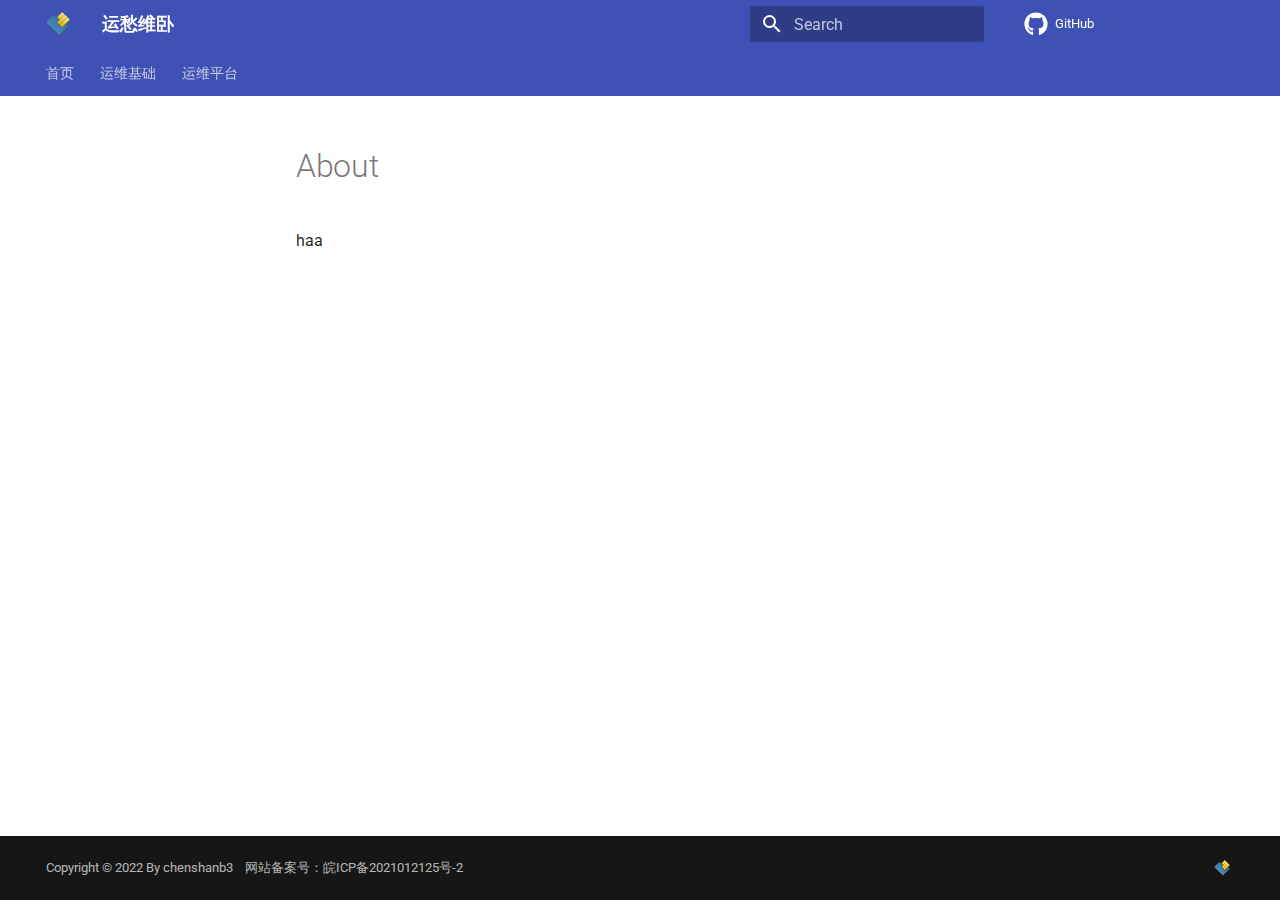
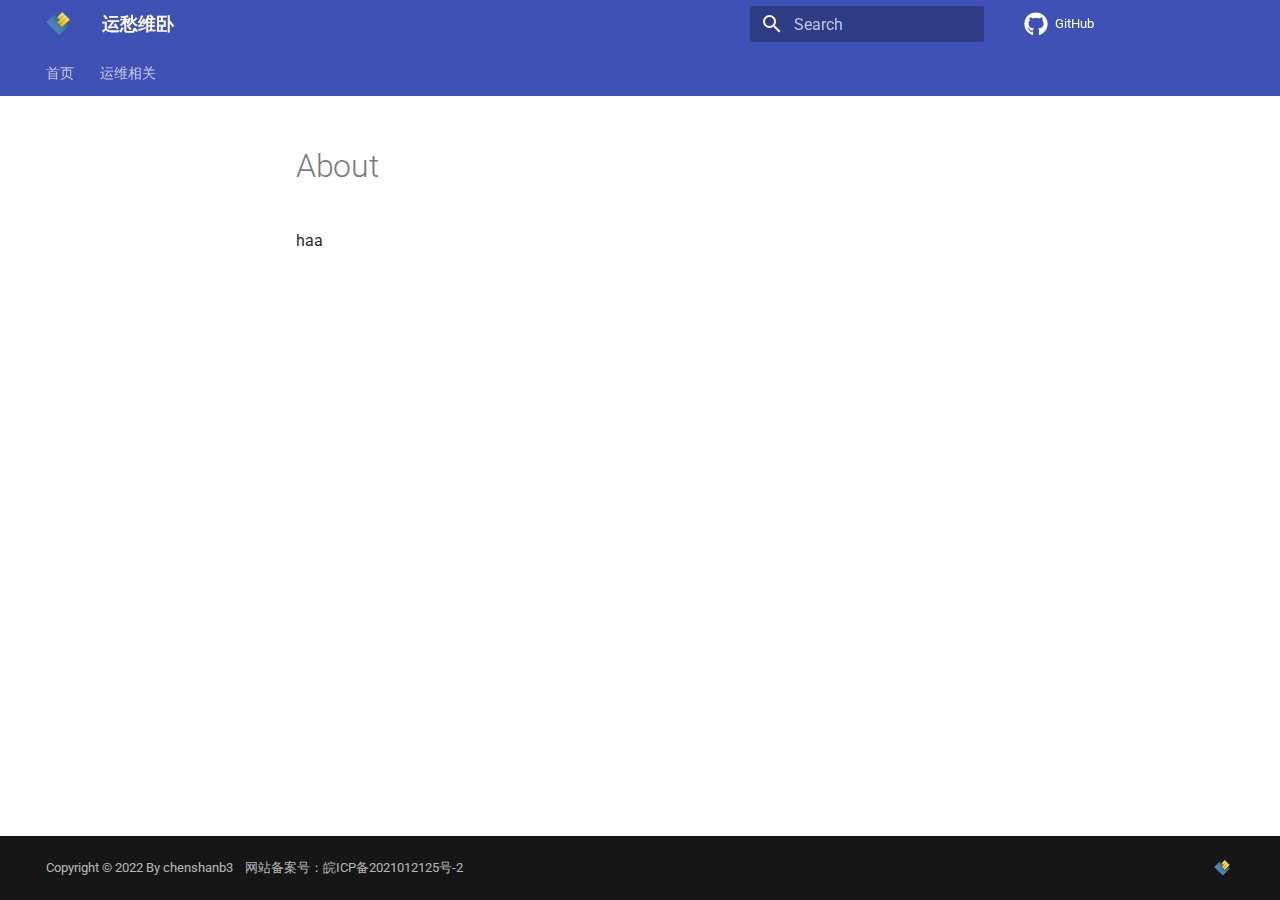
